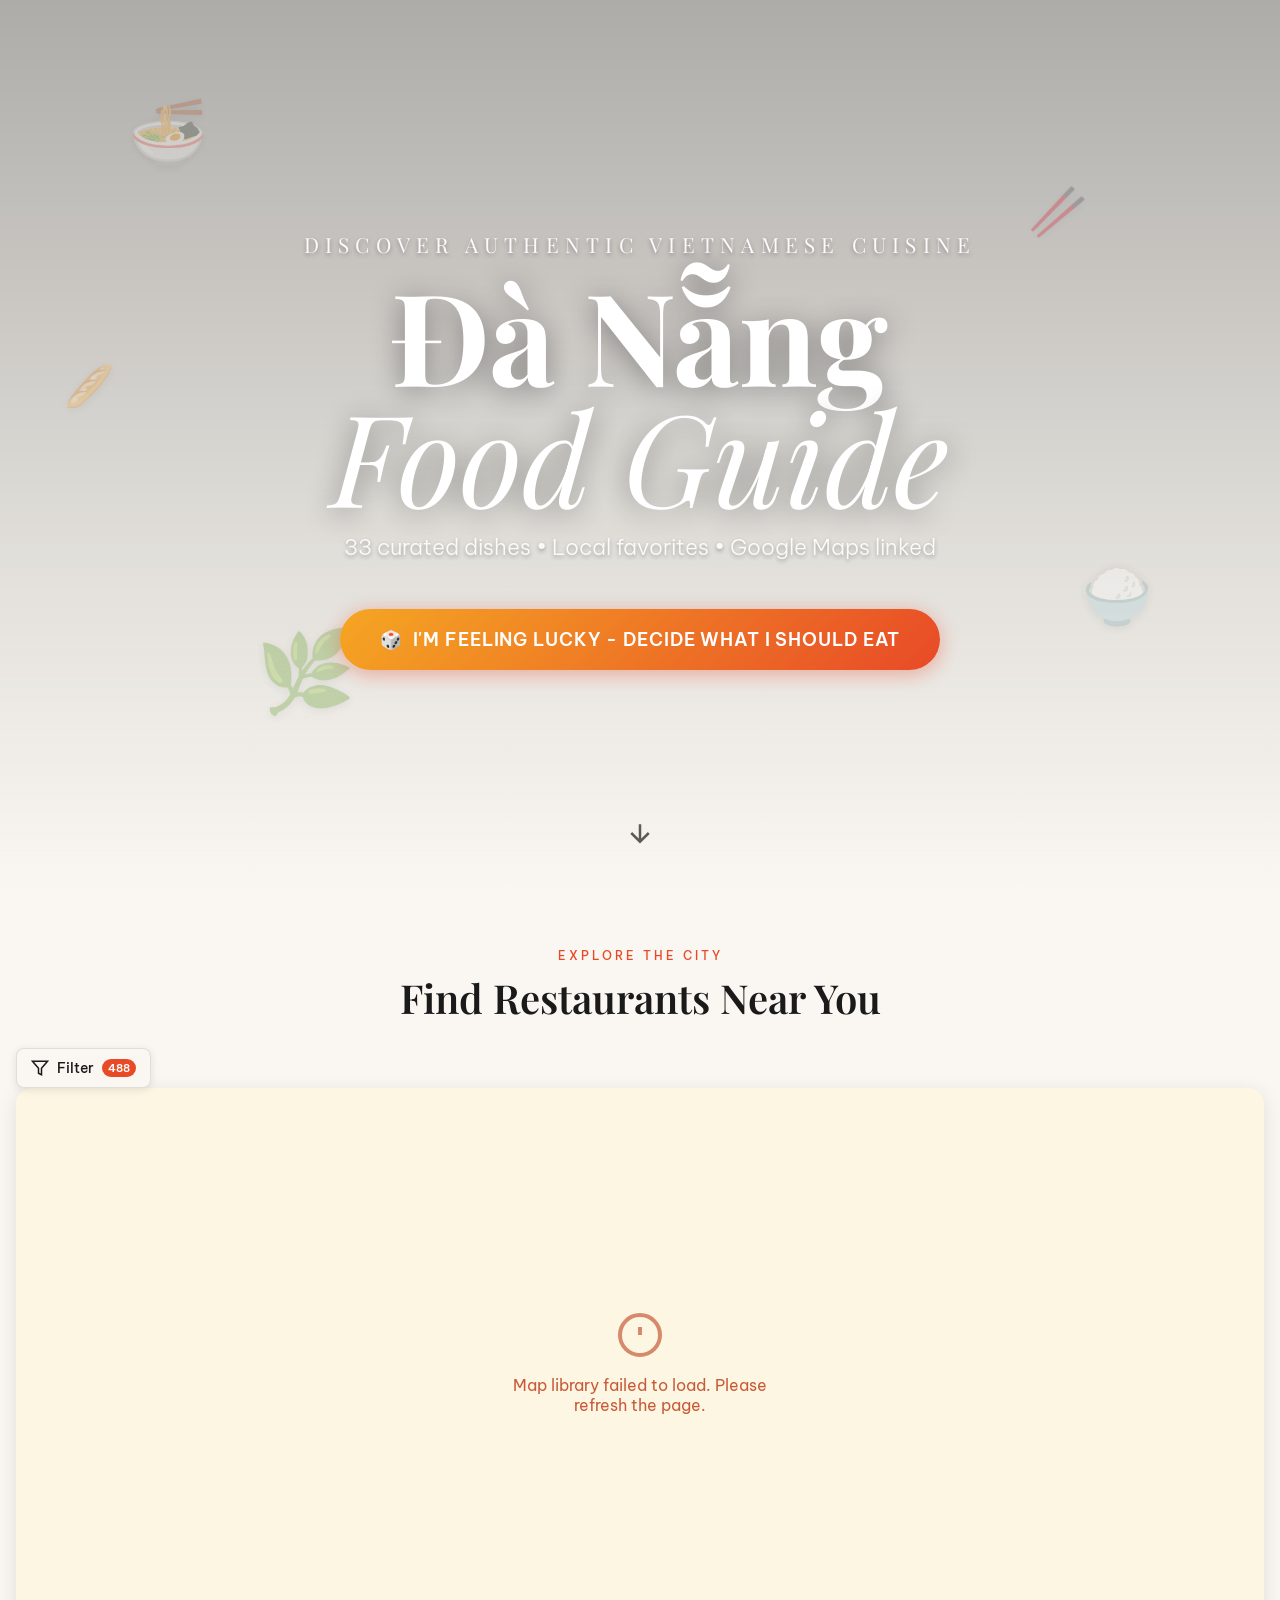
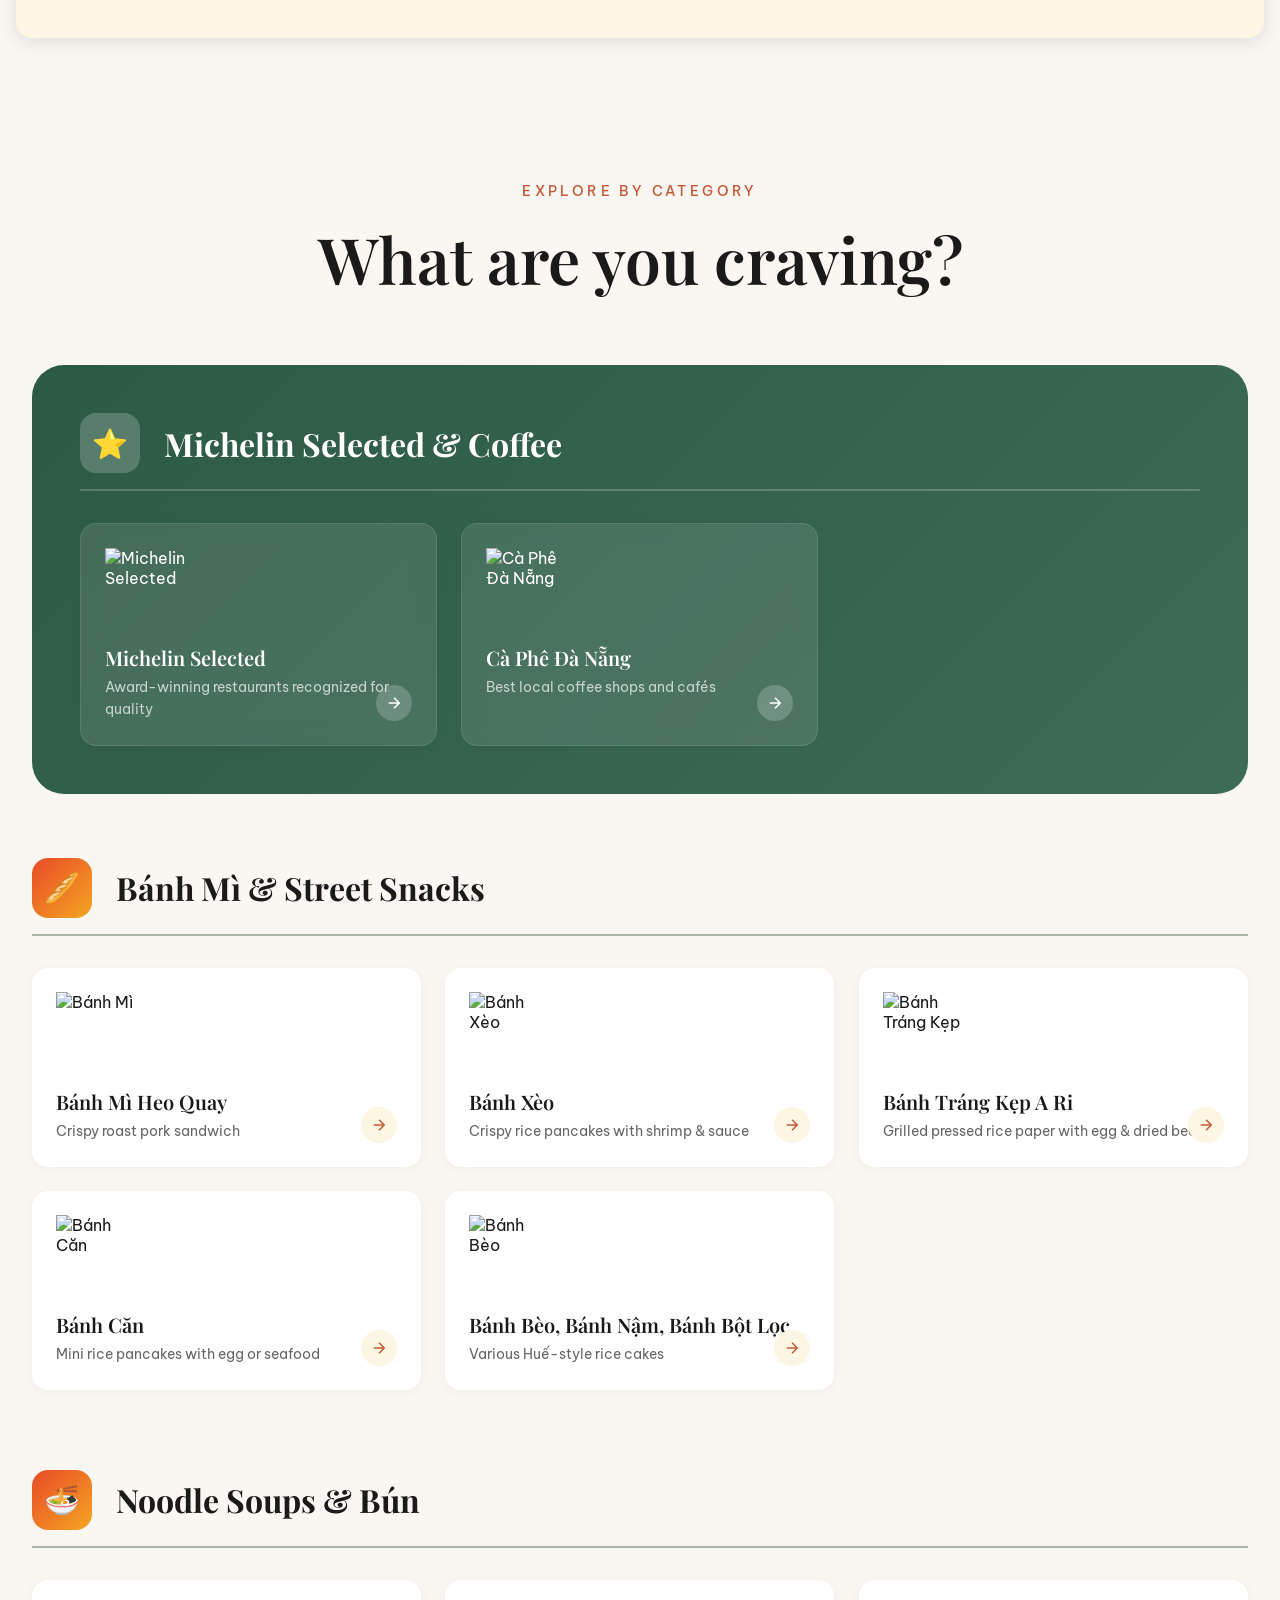
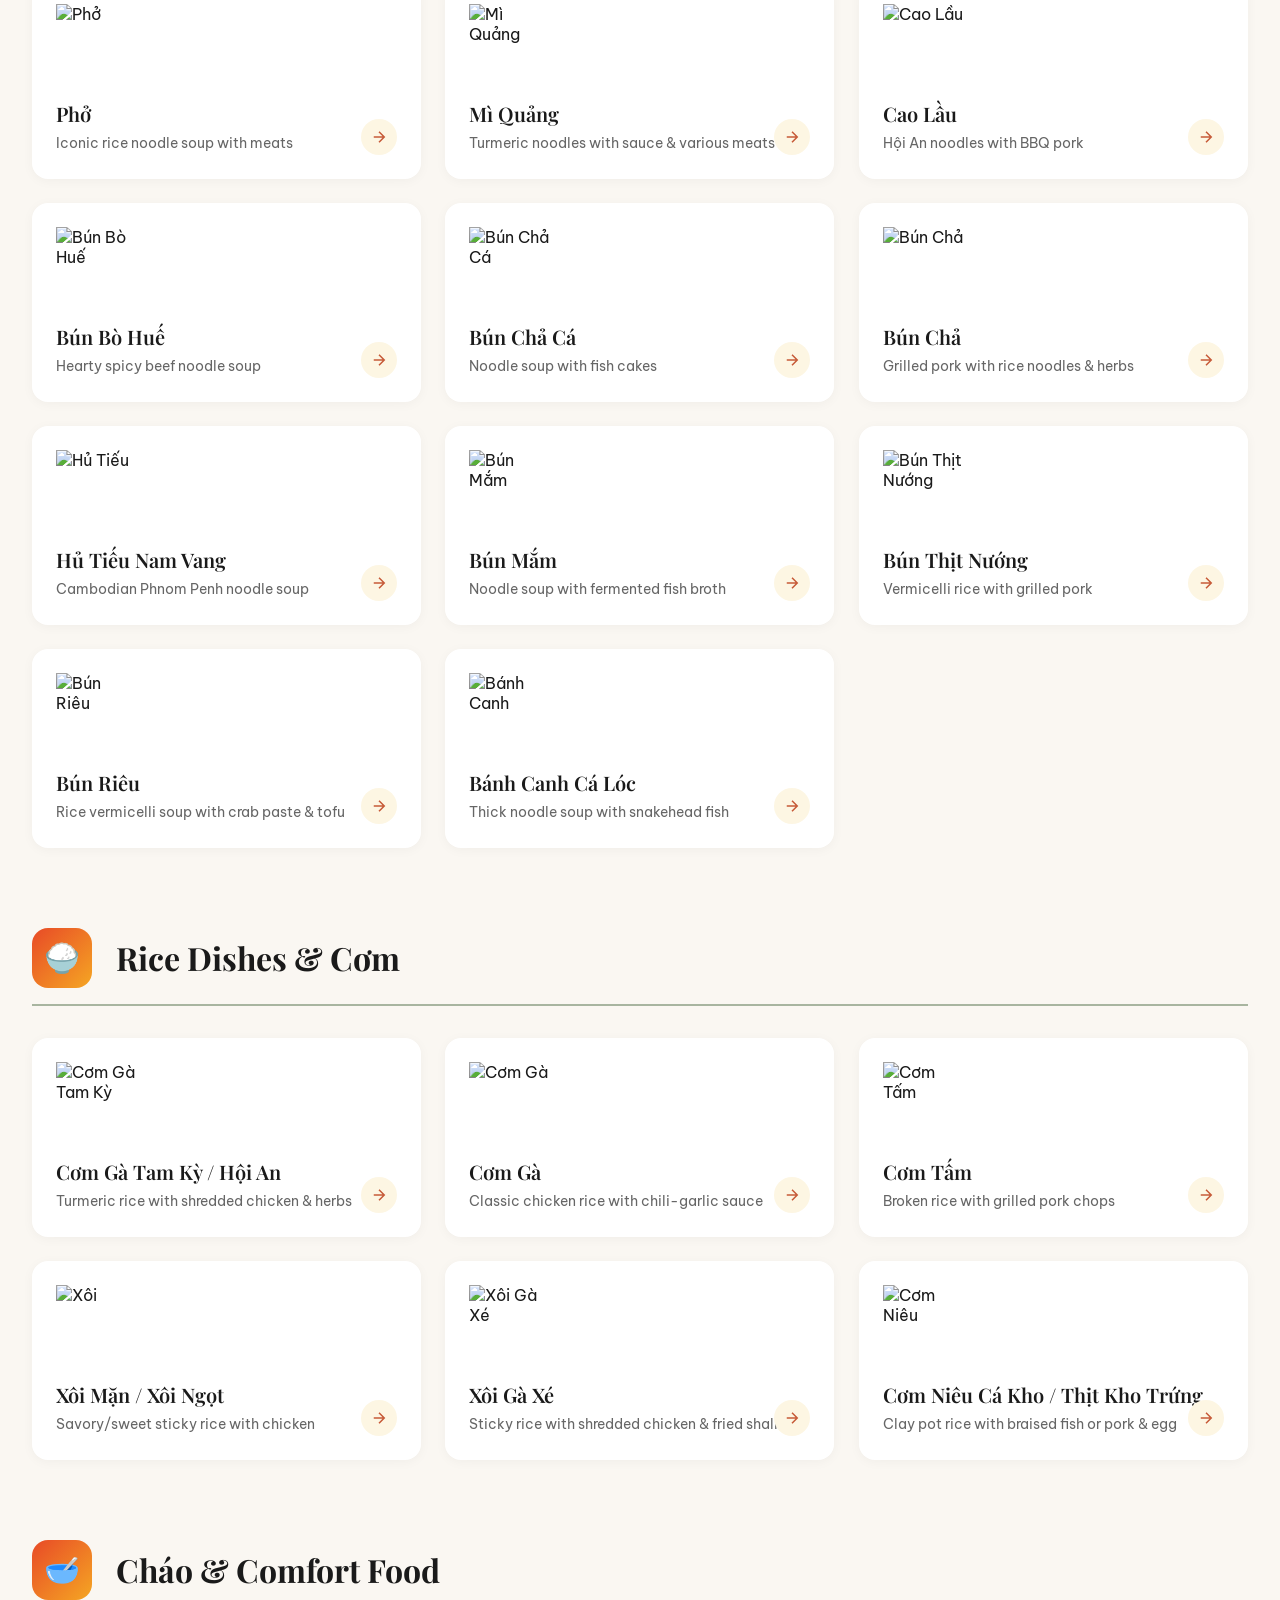
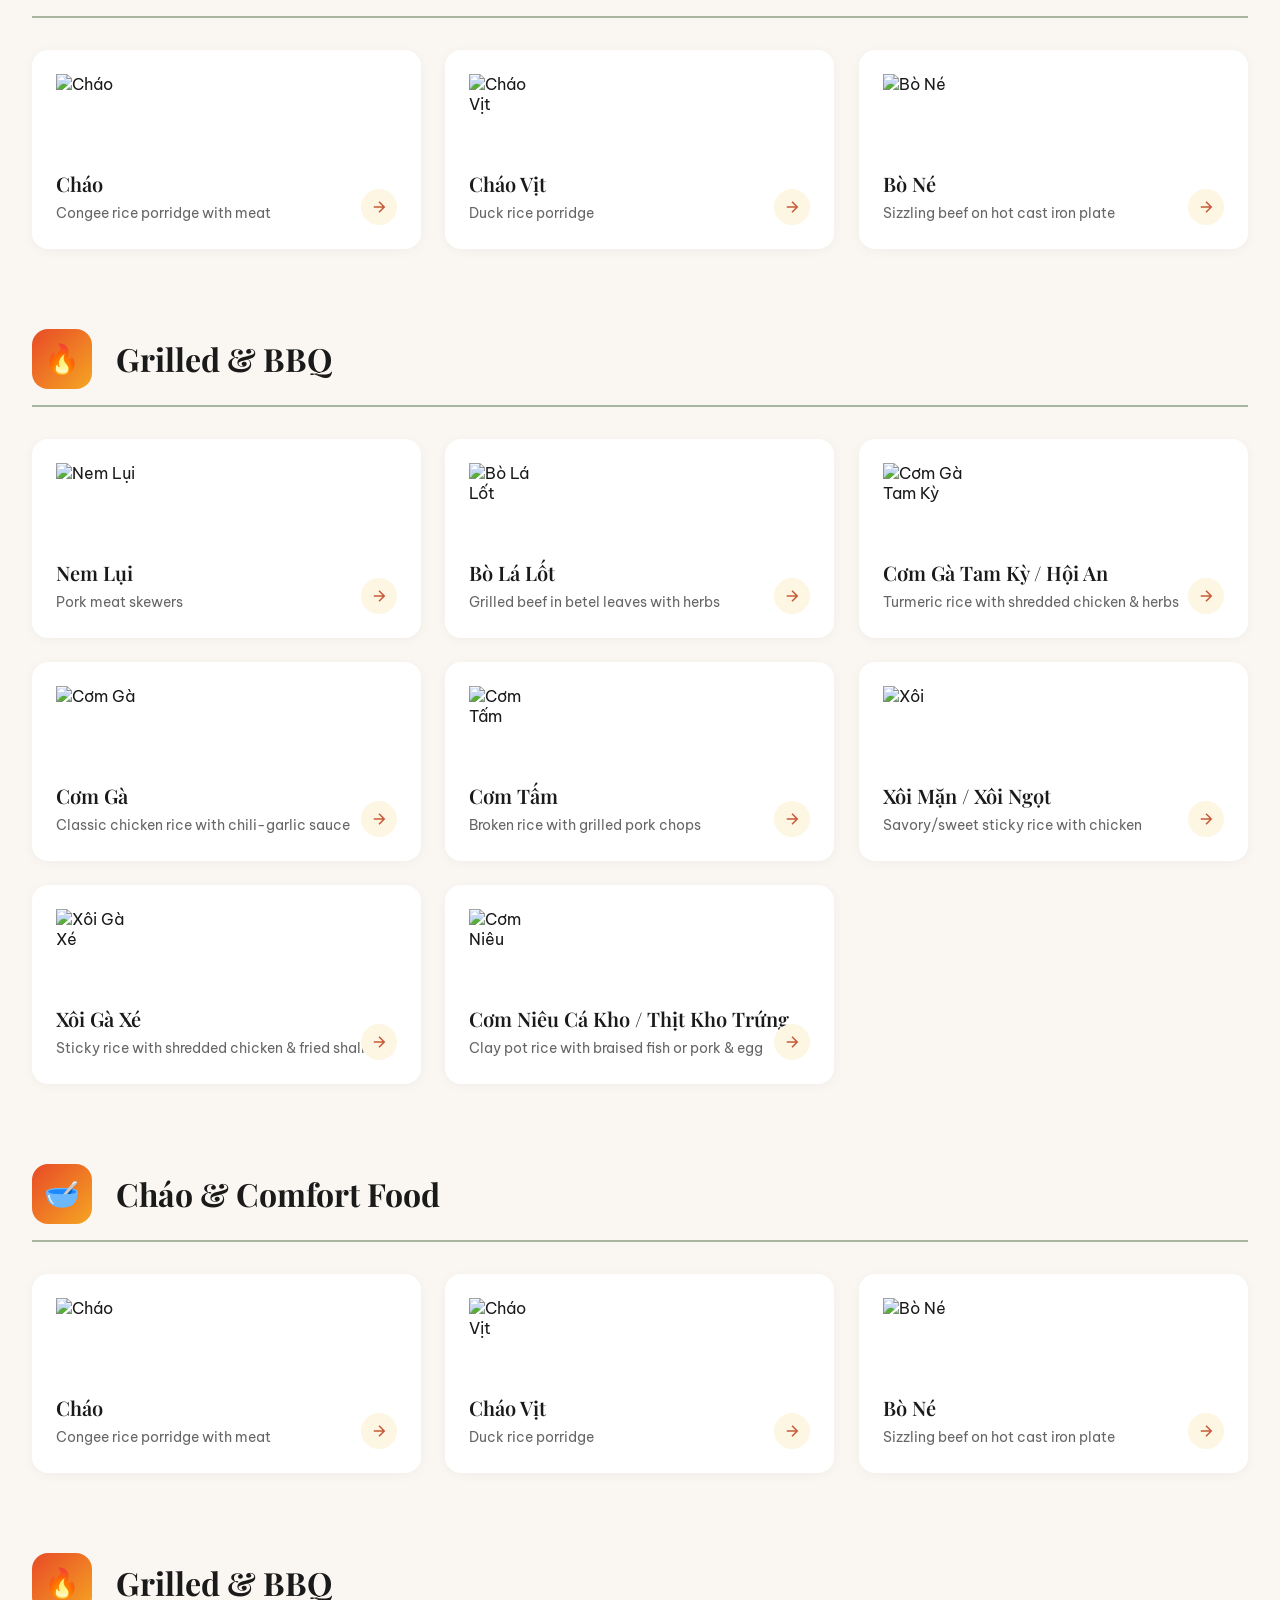
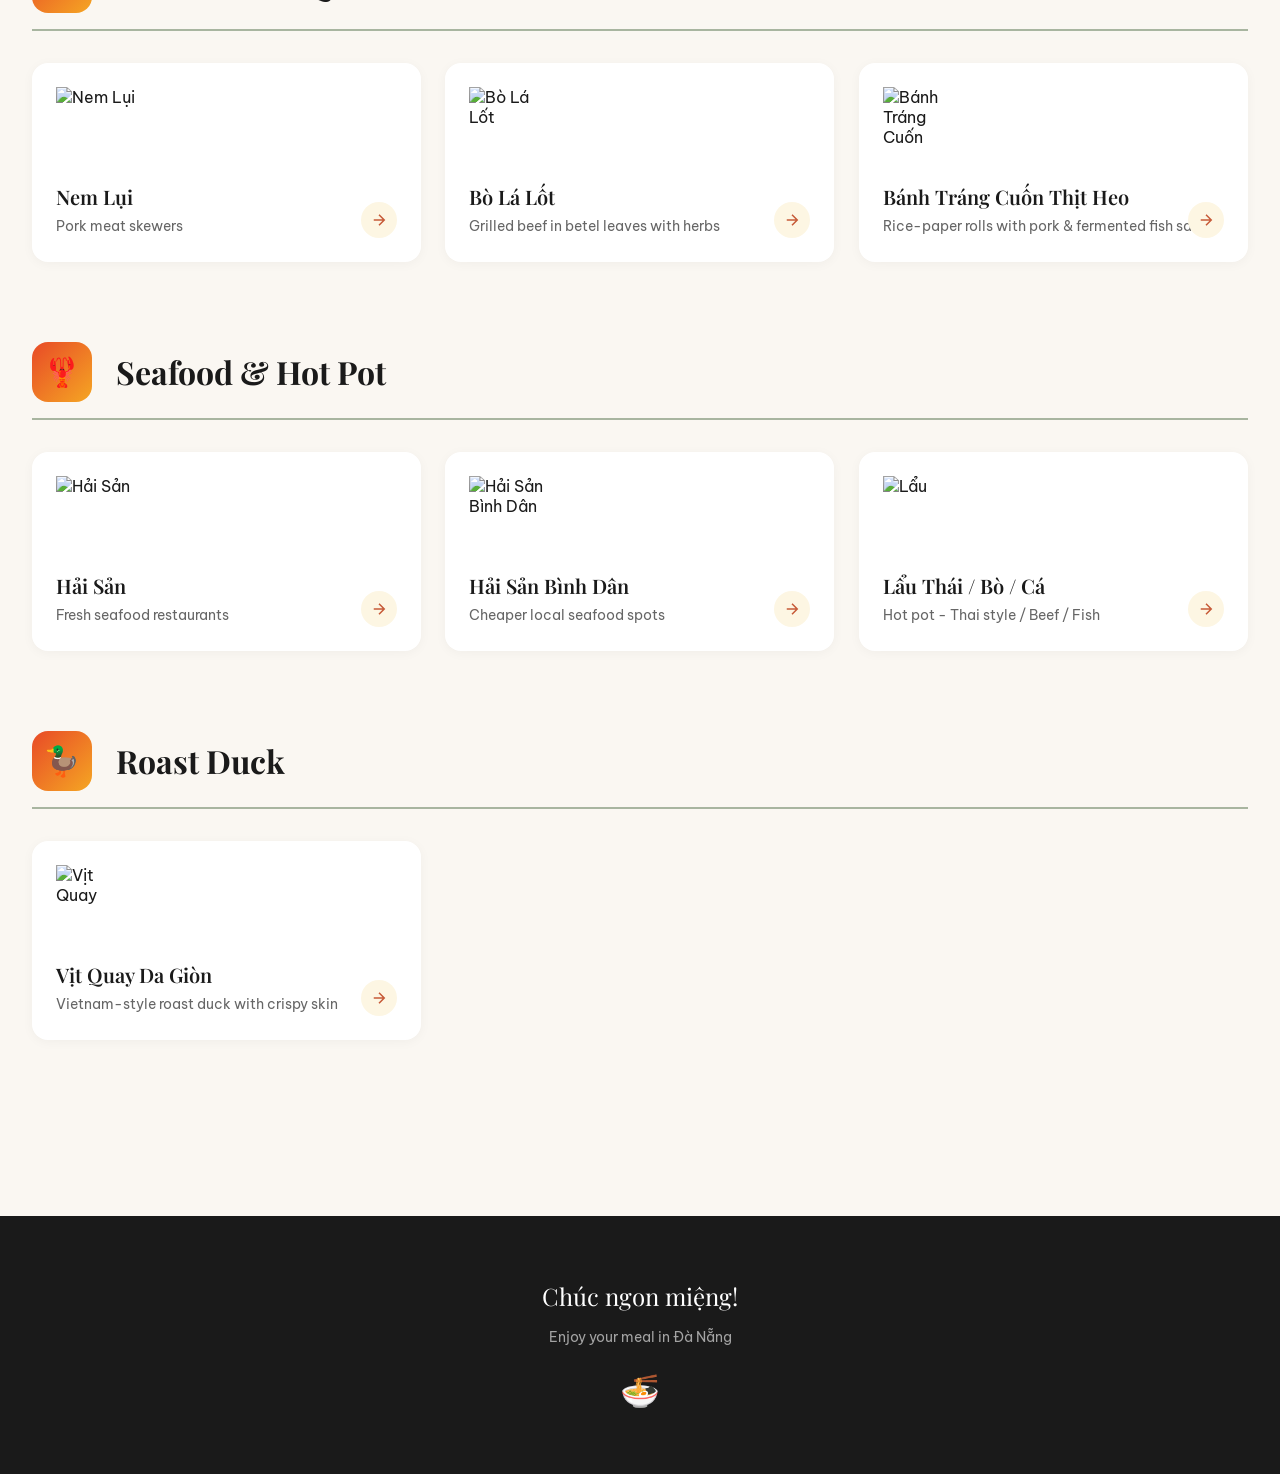
==== index.html @ 0e06d76a "Add files via upload" ====
﻿<!DOCTYPE html>
<html lang="en">
<head>
 <meta charset="UTF-8">
 <meta name="viewport" content="width=device-width, initial-scale=1.0">
 <title>Đà Nẵng Food Guide</title>
 <link href="https://fonts.googleapis.com/css2?family=Playfair+Display:wght@400;600;700&family=Be+Vietnam+Pro:wght@300;400;500;600&display=swap" rel="stylesheet">
 <!-- Mapbox GL JS -->
 <link href="https://api.mapbox.com/mapbox-gl-js/v3.0.1/mapbox-gl.css" rel="stylesheet">
 <!-- Map custom styles -->
 <link href="css/map-styles.css" rel="stylesheet">
 <style>
 :root {
 --vermillion: #E84A27;
 --golden: #F5A623;
 --jade: #2D5A45;
 --cream: #FDF6E3;
 --charcoal: #1A1A1A;
 --terracotta: #C75B39;
 --sage: #A8B5A0;
 --paper: #FAF7F2;
 }

 * {
 margin: 0;
 padding: 0;
 box-sizing: border-box;
 }

 body {
 font-family: 'Be Vietnam Pro', sans-serif;
 background: var(--paper);
 color: var(--charcoal);
 overflow-x: hidden;
 }

 /* ============================================
 HERO SECTION
 ============================================ */
 .hero {
 min-height: 100vh;
 background-image: url('background.jpg');
 background-position: top center;
 background-size: cover; 
 background-repeat: no-repeat;
 position: relative;
 display: flex;
 align-items: center;
 justify-content: center;
 overflow: hidden;
 }

 .hero::after {
 content: '';
 position: absolute;
 top: 0;
 left: 0;
 right: 0;
 bottom: 0;
 background: linear-gradient(
 to bottom,
 rgba(0,0,0,0.3) 0%,
 rgba(0,0,0,0.1) 60%,
 var(--paper) 100%
 );
 z-index: 1;
 }

 .hero-content {
 text-align: center;
 z-index: 3;
 padding: 2rem;
 max-width: 800px;
 }

 .hero-subtitle {
 font-family: 'Playfair Display', serif;
 font-size: clamp(1rem, 2vw, 1.3rem);
 color: rgba(255,255,255,0.95);
 letter-spacing: 0.3em;
 text-transform: uppercase;
 margin-bottom: 1rem;
 text-shadow: 0 2px 4px rgba(0,0,0,0.3);
 animation: fadeInUp 1s ease-out 0.2s both;
 }

 .hero-title {
 font-family: 'Playfair Display', serif;
 font-size: clamp(3.5rem, 12vw, 8rem);
 color: white;
 font-weight: 700;
 line-height: 0.95;
 text-shadow: 0 4px 30px rgba(0,0,0,0.4);
 animation: fadeInUp 1s ease-out 0.4s both;
 }

 .hero-title span {
 display: block;
 font-style: italic;
 font-weight: 400;
 }

 .hero-tagline {
 font-size: clamp(1rem, 2.5vw, 1.4rem);
 color: rgba(255,255,255,0.9);
 margin-top: 1rem;
 margin-bottom: 3rem;
 font-weight: 300;
 text-shadow: 0 2px 4px rgba(0,0,0,0.3);
 animation: fadeInUp 1s ease-out 0.6s both;
 }

 /* NEW HERO BUTTON */
 .hero-btn {
 background: linear-gradient(135deg, var(--golden) 0%, var(--vermillion) 100%);
 color: white;
 border: none;
 padding: 1.2rem 2.5rem;
 font-size: 1.1rem;
 font-weight: 600;
 border-radius: 50px;
 cursor: pointer;
 transition: all 0.3s ease;
 box-shadow: 0 4px 20px rgba(232,74,39,0.4);
 font-family: 'Be Vietnam Pro', sans-serif;
 text-transform: uppercase;
 letter-spacing: 0.05em;
 animation: fadeInUp 1s ease-out 0.8s both, pulseBtn 2s infinite 2s;
 display: inline-flex;
 align-items: center;
 gap: 10px;
 }

 .hero-btn:hover {
 transform: translateY(-3px);
 box-shadow: 0 8px 30px rgba(232,74,39,0.6);
 }

 @keyframes pulseBtn {
 0% { transform: scale(1); box-shadow: 0 4px 20px rgba(232,74,39,0.4); }
 50% { transform: scale(1.05); box-shadow: 0 4px 30px rgba(232,74,39,0.6); }
 100% { transform: scale(1); box-shadow: 0 4px 20px rgba(232,74,39,0.4); }
 }

 .scroll-indicator {
 position: absolute;
 bottom: 3rem;
 left: 50%;
 transform: translateX(-50%);
 animation: bounce 2s infinite;
 z-index: 3;
 }

 .scroll-indicator svg {
 width: 30px;
 height: 30px;
 stroke: var(--charcoal);
 opacity: 0.7;
 stroke-width: 2;
 fill: none;
 }

 @keyframes bounce {
 0%, 100% { transform: translateX(-50%) translateY(0); }
 50% { transform: translateX(-50%) translateY(10px); }
 }

 @keyframes fadeInUp {
 from {
 opacity: 0;
 transform: translateY(40px);
 }
 to {
 opacity: 1;
 transform: translateY(0);
 }
 }

 /* Decorative Elements */
 .floating-element {
 position: absolute;
 opacity: 0.3;
 animation: float 6s ease-in-out infinite;
 z-index: 2;
 text-shadow: 0 2px 10px rgba(0,0,0,0.2);
 }

 .floating-element:nth-child(1) { top: 10%; left: 10%; animation-delay: 0s; font-size: 4rem; }
 .floating-element:nth-child(2) { top: 20%; right: 15%; animation-delay: 1s; font-size: 3rem; }
 .floating-element:nth-child(3) { bottom: 20%; left: 20%; animation-delay: 2s; font-size: 5rem; }
 .floating-element:nth-child(4) { bottom: 30%; right: 10%; animation-delay: 0.5s; font-size: 3.5rem; }
 .floating-element:nth-child(5) { top: 40%; left: 5%; animation-delay: 1.5s; font-size: 2.5rem; }

 @keyframes float {
 0%, 100% { transform: translateY(0) rotate(0deg); }
 50% { transform: translateY(-20px) rotate(5deg); }
 }

 /* ============================================
 ROULETTE MODAL (Updated)
 ============================================ */
 .modal-overlay {
 position: fixed;
 top: 0;
 left: 0;
 width: 100%;
 height: 100%;
 background: rgba(0, 0, 0, 0.85);
 z-index: 9999;
 display: flex;
 align-items: center;
 justify-content: center;
 opacity: 0;
 visibility: hidden;
 transition: all 0.3s ease;
 backdrop-filter: blur(5px);
 }

 .modal-overlay.active {
 opacity: 1;
 visibility: visible;
 }

 .modal-content {
 background: linear-gradient(180deg, var(--charcoal) 0%, #2a2a2a 100%);
 width: 95%;
 max-width: 600px;
 max-height: 95vh;
 border-radius: 24px;
 position: relative;
 overflow-y: auto;
 border: 1px solid rgba(255,255,255,0.1);
 box-shadow: 0 20px 60px rgba(0,0,0,0.5);
 /* Hide scrollbar */
 scrollbar-width: none;
 -ms-overflow-style: none;
 }
 
 .modal-content::-webkit-scrollbar { 
 display: none; 
 }

 .close-modal {
 position: absolute;
 top: 1rem;
 right: 1.5rem;
 font-size: 2rem;
 color: rgba(255,255,255,0.5);
 cursor: pointer;
 z-index: 20;
 background: none;
 border: none;
 transition: color 0.2s;
 }

 .close-modal:hover {
 color: white;
 }

 /* Roulette Section Internal Styles */
 .roulette-section {
 padding: 3rem 1.5rem;
 position: relative;
 overflow: hidden;
 }

 .roulette-section::before {
 content: '';
 position: absolute;
 top: 0;
 left: 0;
 right: 0;
 bottom: 0;
 background: radial-gradient(circle at 50% 50%, rgba(232,74,39,0.1) 0%, transparent 70%);
 pointer-events: none;
 }

 .roulette-header {
 text-align: center;
 margin-bottom: 2rem;
 }

 .roulette-label {
 font-size: 0.75rem;
 letter-spacing: 0.25em;
 text-transform: uppercase;
 color: var(--golden);
 font-weight: 500;
 margin-bottom: 0.5rem;
 }

 .roulette-title {
 font-family: 'Playfair Display', serif;
 font-size: 2rem;
 color: white;
 font-weight: 600;
 }

 .roulette-container {
 display: flex;
 flex-direction: column;
 align-items: center;
 gap: 1.5rem;
 }

 .wheel-wrapper {
 position: relative;
 width: min(400px, 80vw);
 height: min(400px, 80vw);
 }

 .wheel-pointer {
 position: absolute;
 top: -20px;
 left: 50%;
 transform: translateX(-50%);
 z-index: 10;
 filter: drop-shadow(0 4px 8px rgba(0,0,0,0.3));
 }

 .wheel-pointer svg {
 width: 50px;
 height: 60px;
 }

 .wheel-center {
 position: absolute;
 top: 50%;
 left: 50%;
 transform: translate(-50%, -50%);
 width: 60px;
 height: 60px;
 background: linear-gradient(135deg, var(--golden) 0%, var(--vermillion) 100%);
 border-radius: 50%;
 display: flex;
 align-items: center;
 justify-content: center;
 font-size: 1.5rem;
 box-shadow: 0 4px 20px rgba(0,0,0,0.3), inset 0 2px 10px rgba(255,255,255,0.3);
 z-index: 5;
 cursor: pointer;
 transition: transform 0.2s ease;
 }

 .wheel-center:hover {
 transform: translate(-50%, -50%) scale(1.1);
 }

 .wheel-center:active {
 transform: translate(-50%, -50%) scale(0.95);
 }

 #wheel-canvas {
 width: 100%;
 height: 100%;
 cursor: pointer;
 transition: filter 0.3s ease;
 }

 #wheel-canvas:hover {
 filter: brightness(1.05);
 }

 .spin-button {
 background: linear-gradient(135deg, var(--vermillion) 0%, var(--golden) 100%);
 color: white;
 border: none;
 padding: 1rem 3rem;
 font-size: 1.2rem;
 font-weight: 600;
 border-radius: 50px;
 cursor: pointer;
 transition: all 0.3s ease;
 box-shadow: 0 4px 20px rgba(232,74,39,0.4);
 font-family: 'Be Vietnam Pro', sans-serif;
 text-transform: uppercase;
 letter-spacing: 0.1em;
 }

 .spin-button:hover:not(:disabled) {
 transform: translateY(-3px);
 box-shadow: 0 8px 30px rgba(232,74,39,0.5);
 }

 .spin-button:disabled {
 opacity: 0.7;
 cursor: not-allowed;
 }

 .spin-button.spinning {
 -webkit-animation: buttonPulse 0.5s ease infinite;
 animation: buttonPulse 0.5s ease infinite;
 }

 @-webkit-keyframes buttonPulse {
 0%, 100% { box-shadow: 0 4px 20px rgba(232,74,39,0.4); }
 50% { box-shadow: 0 4px 40px rgba(232,74,39,0.8); }
 }

 @keyframes buttonPulse {
 0%, 100% { box-shadow: 0 4px 20px rgba(232,74,39,0.4); }
 50% { box-shadow: 0 4px 40px rgba(232,74,39,0.8); }
 }

 /* Result Display */
 .result-display {
 margin-top: 1rem;
 text-align: center;
 min-height: 100px;
 display: flex;
 flex-direction: column;
 align-items: center;
 justify-content: center;
 width: 100%;
 }

 .result-card {
 background: rgba(255,255,255,0.1);
 -webkit-backdrop-filter: blur(10px);
 backdrop-filter: blur(10px);
 border-radius: 20px;
 padding: 2rem;
 border: 1px solid rgba(255,255,255,0.1);
 opacity: 0;
 transform: translateY(20px) scale(0.9);
 -webkit-transition: all 0.5s cubic-bezier(0.23, 1, 0.32, 1);
 transition: all 0.5s cubic-bezier(0.23, 1, 0.32, 1);
 width: 100%;
 cursor: pointer;
 }

 .result-card.show {
 opacity: 1;
 transform: translateY(0) scale(1);
 }

 .result-card:hover {
 background: rgba(255,255,255,0.15);
 border-color: var(--golden);
 transform: translateY(-4px) scale(1.02);
 box-shadow: 0 12px 40px rgba(245, 166, 35, 0.2);
 }

 .result-hint {
 font-size: 0.85rem;
 color: var(--golden);
 margin: 0.75rem 0;
 opacity: 0.8;
 transition: opacity 0.3s ease;
 }

 .result-card:hover .result-hint {
 opacity: 1;
 }

 .result-emoji {
 font-size: 4rem;
 margin-bottom: 1rem;
 -webkit-animation: resultBounce 0.6s ease;
 animation: resultBounce 0.6s ease;
 display: block;
 }

 /* Custom illustration in the result card */
 .result-custom-img {
 width: 120px;
 height: 120px;
 object-fit: contain;
 margin-bottom: 1rem;
 /* Makes white background transparent on light backgrounds */
 mix-blend-mode: multiply; 
 background: #fff; /* Circle bg to ensure multiply works on dark overlay */
 border-radius: 50%;
 padding: 10px;
 -webkit-animation: resultBounce 0.6s ease;
 animation: resultBounce 0.6s ease;
 }

 @-webkit-keyframes resultBounce {
 0% { -webkit-transform: scale(0); transform: scale(0); }
 50% { -webkit-transform: scale(1.3); transform: scale(1.3); }
 100% { -webkit-transform: scale(1); transform: scale(1); }
 }

 @keyframes resultBounce {
 0% { -webkit-transform: scale(0); transform: scale(0); }
 50% { -webkit-transform: scale(1.3); transform: scale(1.3); }
 100% { -webkit-transform: scale(1); transform: scale(1); }
 }

 .result-text {
 color: rgba(255,255,255,0.7);
 font-size: 0.9rem;
 margin-bottom: 0.5rem;
 }

 .result-name {
 font-family: 'Playfair Display', serif;
 font-size: 1.8rem;
 color: white;
 margin-bottom: 0.5rem;
 }

 .result-desc {
 color: rgba(255,255,255,0.6);
 font-size: 0.95rem;
 margin-bottom: 1.5rem;
 }

 .result-link {
 display: inline-flex;
 align-items: center;
 gap: 0.5rem;
 background: var(--vermillion);
 color: white;
 text-decoration: none;
 padding: 0.8rem 1.5rem;
 border-radius: 30px;
 font-weight: 500;
 transition: all 0.3s ease;
 }

 .result-link:hover {
 background: var(--golden);
 transform: translateY(-2px);
 }

 .result-link svg {
 width: 18px;
 height: 18px;
 }

 /* Category Section */
 .categories {
 padding: 6rem 2rem;
 max-width: 1400px;
 margin: 0 auto;
 }

 .section-header {
 text-align: center;
 margin-bottom: 4rem;
 }

 .section-label {
 font-size: 0.85rem;
 letter-spacing: 0.25em;
 text-transform: uppercase;
 color: var(--terracotta);
 font-weight: 500;
 margin-bottom: 1rem;
 }

 .section-title {
 font-family: 'Playfair Display', serif;
 font-size: clamp(2.5rem, 5vw, 4rem);
 color: var(--charcoal);
 font-weight: 600;
 }

 /* Category Cards */
 .category-grid {
 display: grid;
 grid-template-columns: repeat(auto-fit, minmax(350px, 1fr));
 gap: 2rem;
 margin-bottom: 5rem;
 }

 /* Food Items Grid */
 .food-section {
 margin-bottom: 5rem;
 opacity: 0;
 transform: translateY(30px);
 transition: all 0.8s ease-out;
 }

 .food-section.visible {
 opacity: 1;
 transform: translateY(0);
 }

 .food-section-header {
 display: flex;
 align-items: center;
 gap: 1.5rem;
 margin-bottom: 2rem;
 padding-bottom: 1rem;
 border-bottom: 2px solid var(--sage);
 }

 .food-section-icon {
 width: 60px;
 height: 60px;
 background: linear-gradient(135deg, var(--vermillion), var(--golden));
 border-radius: 16px;
 display: flex;
 align-items: center;
 justify-content: center;
 font-size: 1.8rem;
 }

 .food-section-title {
 font-family: 'Playfair Display', serif;
 font-size: 2rem;
 color: var(--charcoal);
 }

 .food-grid {
 display: grid;
 grid-template-columns: repeat(auto-fill, minmax(300px, 1fr));
 gap: 1.5rem;
 }

 .food-card {
 background: white;
 border-radius: 16px;
 padding: 1.5rem;
 box-shadow: 0 2px 12px rgba(0,0,0,0.04);
 transition: all 0.4s cubic-bezier(0.23, 1, 0.32, 1);
 position: relative;
 overflow: hidden;
 text-decoration: none;
 color: inherit;
 display: block;
 }

 .food-card::before {
 content: '';
 position: absolute;
 top: 0;
 left: -100%;
 width: 100%;
 height: 100%;
 background: linear-gradient(90deg, transparent, rgba(255,255,255,0.4), transparent);
 transition: left 0.6s ease;
 }

 .food-card:hover::before {
 left: 100%;
 }

 .food-card:hover {
 transform: translateY(-6px) scale(1.02);
 box-shadow: 0 12px 40px rgba(232,74,39,0.15);
 }

 .food-emoji {
 font-size: 2.5rem;
 margin-bottom: 1rem;
 display: block;
 }

 /* Custom food image in grid */
 .custom-food-img {
 width: 80px;
 height: 80px;
 object-fit: contain;
 display: block;
 margin-bottom: 1rem;
 /* Blends white background into white card */
 mix-blend-mode: multiply; 
 }

 .food-name-viet {
 font-family: 'Playfair Display', serif;
 font-size: 1.25rem;
 font-weight: 600;
 color: var(--charcoal);
 margin-bottom: 0.4rem;
 }

 .food-name-eng {
 font-size: 0.9rem;
 color: #666;
 line-height: 1.5;
 }

 .food-card-arrow {
 position: absolute;
 bottom: 1.5rem;
 right: 1.5rem;
 width: 36px;
 height: 36px;
 background: var(--cream);
 border-radius: 50%;
 display: flex;
 align-items: center;
 justify-content: center;
 transition: all 0.3s ease;
 }

 .food-card:hover .food-card-arrow {
 background: var(--vermillion);
 transform: translateX(4px);
 }

 .food-card:hover .food-card-arrow svg {
 stroke: white;
 }

 .food-card-arrow svg {
 width: 18px;
 height: 18px;
 stroke: var(--terracotta);
 stroke-width: 2;
 fill: none;
 }

 /* Footer */
 .footer {
 background: var(--charcoal);
 color: white;
 padding: 4rem 2rem;
 text-align: center;
 }

 .footer-text {
 font-family: 'Playfair Display', serif;
 font-size: 1.5rem;
 margin-bottom: 1rem;
 }

 .footer-subtext {
 color: rgba(255,255,255,0.6);
 font-size: 0.9rem;
 }

 .footer-emoji {
 font-size: 2rem;
 margin-top: 1.5rem;
 animation: pulse 2s ease-in-out infinite;
 }

 @keyframes pulse {
 0%, 100% { transform: scale(1); }
 50% { transform: scale(1.1); }
 }

 /* Responsive */
 @media (max-width: 768px) {
 .category-grid {
 grid-template-columns: 1fr;
 }
 
 .food-grid {
 grid-template-columns: 1fr;
 }
 
 .categories {
 padding: 4rem 1.5rem;
 }

 .wheel-wrapper {
 width: 320px;
 height: 320px;
 }

 .wheel-center {
 width: 60px;
 height: 60px;
 font-size: 1.5rem;
 }

 .result-card {
 padding: 1.5rem 2rem;
 }

 .result-name {
 font-size: 1.5rem;
 }
 }

 /* Stagger animations */
 .food-card:nth-child(1) { animation-delay: 0.05s; }
 .food-card:nth-child(2) { animation-delay: 0.1s; }
 .food-card:nth-child(3) { animation-delay: 0.15s; }
 .food-card:nth-child(4) { animation-delay: 0.2s; }
 .food-card:nth-child(5) { animation-delay: 0.25s; }
 .food-card:nth-child(6) { animation-delay: 0.3s; }

 .food-section.visible .food-card {
 animation: cardReveal 0.6s ease-out both;
 }

 @keyframes cardReveal {
 from {
 opacity: 0;
 transform: translateY(20px) scale(0.95);
 }
 to {
 opacity: 1;
 transform: translateY(0) scale(1);
 }
 }

 /* Special highlight cards */
 .highlight-section {
 background: linear-gradient(135deg, var(--jade) 0%, #3D6B55 100%);
 border-radius: 32px;
 padding: 3rem;
 margin-bottom: 4rem;
 color: white;
 }

 .highlight-section .food-section-header {
 border-bottom-color: rgba(255,255,255,0.2);
 }

 .highlight-section .food-section-icon {
 background: rgba(255,255,255,0.2);
 }

 .highlight-section .food-section-title {
 color: white;
 }

 .highlight-section .food-card {
 background: rgba(255,255,255,0.1);
 -webkit-backdrop-filter: blur(10px);
 backdrop-filter: blur(10px);
 border: 1px solid rgba(255,255,255,0.1);
 }

 .highlight-section .food-name-viet {
 color: white;
 }

 .highlight-section .food-name-eng {
 color: rgba(255,255,255,0.7);
 }

 .highlight-section .food-card-arrow {
 background: rgba(255,255,255,0.2);
 }

 .highlight-section .food-card-arrow svg {
 stroke: white;
 }

 .highlight-section .food-card:hover {
 box-shadow: 0 12px 40px rgba(0,0,0,0.3);
 background: rgba(255,255,255,0.15);
 }

 /* Confetti animation */
 .confetti {
 position: fixed;
 width: 10px;
 height: 10px;
 pointer-events: none;
 z-index: 1000;
 -webkit-animation: confettiFall 3s ease-out forwards;
 animation: confettiFall 3s ease-out forwards;
 }

 @-webkit-keyframes confettiFall {
 0% {
 -webkit-transform: translateY(0) rotate(0deg);
 transform: translateY(0) rotate(0deg);
 opacity: 1;
 }
 100% {
 -webkit-transform: translateY(100vh) rotate(720deg);
 transform: translateY(100vh) rotate(720deg);
 opacity: 0;
 }
 }

 @keyframes confettiFall {
 0% {
 -webkit-transform: translateY(0) rotate(0deg);
 transform: translateY(0) rotate(0deg);
 opacity: 1;
 }
 100% {
 -webkit-transform: translateY(100vh) rotate(720deg);
 transform: translateY(100vh) rotate(720deg);
 opacity: 0;
 }
 }

 /* ============================================
 FOOD DETAIL MODAL
 ============================================ */
 .food-detail-overlay {
 position: fixed;
 top: 0;
 left: 0;
 width: 100%;
 height: 100%;
 background: rgba(0, 0, 0, 0.9);
 z-index: 10000;
 display: flex;
 align-items: center;
 justify-content: center;
 opacity: 0;
 visibility: hidden;
 transition: all 0.4s ease;
 backdrop-filter: blur(10px);
 padding: 1rem;
 }

 .food-detail-overlay.active {
 opacity: 1;
 visibility: visible;
 }

 .food-detail-card {
 background: linear-gradient(180deg, #1a1a1a 0%, #2d2d2d 100%);
 width: 100%;
 max-width: 500px;
 max-height: 90vh;
 border-radius: 24px;
 position: relative;
 overflow-y: auto;
 border: 1px solid rgba(255,255,255,0.1);
 box-shadow: 0 25px 80px rgba(0,0,0,0.6);
 scrollbar-width: none;
 -ms-overflow-style: none;
 }

 .food-detail-card::-webkit-scrollbar {
 display: none;
 }

 .food-detail-close {
 position: sticky;
 top: 1rem;
 width: 40px;
 height: 40px;
 background: rgba(0,0,0,0.7);
 border: none;
 border-radius: 50%;
 color: white;
 font-size: 1.5rem;
 cursor: pointer;
 z-index: 100;
 display: flex;
 align-items: center;
 justify-content: center;
 transition: all 0.3s ease;
 margin-left: auto;
 margin-right: 1rem;
 margin-top: 1rem;
 margin-bottom: -50px;
 backdrop-filter: blur(10px);
 box-shadow: 0 4px 15px rgba(0,0,0,0.3);
 }

 .food-detail-close:hover {
 background: rgba(255,255,255,0.2);
 transform: rotate(90deg);
 }

 .food-detail-photo {
 width: 100%;
 height: 250px;
 object-fit: cover;
 border-radius: 24px 24px 0 0;
 }

 .food-detail-content {
 padding: 1.5rem;
 }

 .food-detail-header {
 display: flex;
 justify-content: space-between;
 align-items: flex-start;
 margin-bottom: 1rem;
 }

 .food-detail-title {
 font-family: 'Playfair Display', serif;
 font-size: 2rem;
 color: white;
 margin-bottom: 0.25rem;
 }

 .food-detail-subtitle {
 color: rgba(255,255,255,0.6);
 font-size: 1rem;
 }

 .food-detail-navigate {
 display: inline-flex;
 align-items: center;
 gap: 0.5rem;
 background: linear-gradient(135deg, var(--vermillion) 0%, var(--golden) 100%);
 color: white;
 text-decoration: none;
 padding: 0.75rem 1.25rem;
 border-radius: 30px;
 font-weight: 600;
 font-size: 0.9rem;
 transition: all 0.3s ease;
 white-space: nowrap;
 flex-shrink: 0;
 }

 .food-detail-navigate:hover {
 transform: translateY(-2px);
 box-shadow: 0 8px 25px rgba(232,74,39,0.5);
 }

 .food-detail-navigate svg {
 width: 18px;
 height: 18px;
 }

 .food-detail-overview {
 color: rgba(255,255,255,0.85);
 font-size: 1rem;
 line-height: 1.7;
 margin-bottom: 1.5rem;
 padding-bottom: 1.5rem;
 border-bottom: 1px solid rgba(255,255,255,0.1);
 }

 .food-detail-sketch-section {
 text-align: center;
 margin-bottom: 1.5rem;
 }

 .food-detail-sketch-label {
 font-size: 0.75rem;
 letter-spacing: 0.2em;
 text-transform: uppercase;
 color: var(--golden);
 margin-bottom: 1rem;
 }

 .food-detail-sketch {
 width: 100%;
 max-width: 400px;
 border-radius: 12px;
 background: white;
 padding: 0.5rem;
 cursor: pointer;
 transition: transform 0.3s ease, box-shadow 0.3s ease;
 }

 .food-detail-sketch:hover {
 transform: scale(1.02);
 box-shadow: 0 8px 32px rgba(0,0,0,0.3);
 }

 /* Sketch Lightbox - higher z-index than food-detail-overlay (10000) */
 .sketch-lightbox {
 position: fixed;
 top: 0;
 left: 0;
 width: 100%;
 height: 100%;
 background: rgba(0, 0, 0, 0.95);
 z-index: 10002;
 display: flex;
 align-items: center;
 justify-content: center;
 opacity: 0;
 visibility: hidden;
 transition: opacity 0.4s ease, visibility 0.4s ease;
 }

 .sketch-lightbox.active {
 opacity: 1;
 visibility: visible;
 }

 .sketch-lightbox-content {
 position: relative;
 max-width: 90vw;
 max-height: 90vh;
 transform: scale(0.8);
 transition: transform 0.4s cubic-bezier(0.34, 1.56, 0.64, 1);
 }

 .sketch-lightbox.active .sketch-lightbox-content {
 transform: scale(1);
 }

 .sketch-lightbox-image {
 max-width: 90vw;
 max-height: 85vh;
 border-radius: 16px;
 background: white;
 padding: 1rem;
 box-shadow: 0 25px 80px rgba(0, 0, 0, 0.5);
 }

 .sketch-lightbox-close {
 position: absolute;
 top: -20px;
 right: -20px;
 width: 48px;
 height: 48px;
 border-radius: 50%;
 background: var(--vermillion);
 border: 3px solid white;
 color: white;
 font-size: 1.5rem;
 cursor: pointer;
 display: flex;
 align-items: center;
 justify-content: center;
 transition: transform 0.3s ease, background 0.3s ease;
 z-index: 10003;
 }

 .sketch-lightbox-close:hover {
 transform: scale(1.1) rotate(90deg);
 background: #ff4444;
 }

 .sketch-lightbox-label {
 text-align: center;
 color: var(--golden);
 font-size: 0.85rem;
 letter-spacing: 0.15em;
 text-transform: uppercase;
 margin-top: 1rem;
 opacity: 0;
 transform: translateY(10px);
 transition: opacity 0.4s ease 0.2s, transform 0.4s ease 0.2s;
 }

 .sketch-lightbox.active .sketch-lightbox-label {
 opacity: 1;
 transform: translateY(0);
 }

 @media (max-width: 768px) {
 .sketch-lightbox-close {
 top: -15px;
 right: -15px;
 width: 40px;
 height: 40px;
 font-size: 1.25rem;
 }

 .sketch-lightbox-image {
 max-width: 95vw;
 max-height: 80vh;
 padding: 0.5rem;
 border-radius: 12px;
 }
 }

 .food-detail-details {
 background: rgba(255,255,255,0.05);
 border-radius: 16px;
 padding: 1.25rem;
 border: 1px solid rgba(255,255,255,0.1);
 }

 .food-detail-details-title {
 font-family: 'Playfair Display', serif;
 font-size: 1.2rem;
 color: white;
 margin-bottom: 0.75rem;
 }

 .food-detail-details-text {
 color: rgba(255,255,255,0.7);
 font-size: 0.95rem;
 line-height: 1.7;
 }

 .food-detail-details-text ul {
 list-style: none;
 padding: 0;
 margin: 0.5rem 0 0 0;
 }

 .food-detail-details-text li {
 padding: 0.4rem 0;
 padding-left: 1.5rem;
 position: relative;
 }

 .food-detail-details-text li::before {
 content: '•';
 color: var(--golden);
 font-weight: bold;
 position: absolute;
 left: 0;
 }

 /* ============================================
 RESTAURANT LIST STYLES
 ============================================ */

 .restaurant-list {
 margin-top: 2rem;
 padding-top: 1.5rem;
 border-top: 1px solid rgba(255,255,255,0.1);
 }

 .restaurant-list-header {
 display: flex;
 align-items: center;
 gap: 0.75rem;
 margin-bottom: 1rem;
 }

 .restaurant-list-title {
 font-family: 'Playfair Display', serif;
 font-size: 1.25rem;
 font-weight: 500;
 color: white;
 margin: 0;
 }

 .restaurant-list-count {
 font-family: 'Be Vietnam Pro', sans-serif;
 font-size: 0.8rem;
 color: rgba(255,255,255,0.5);
 background: rgba(255,255,255,0.1);
 padding: 0.2rem 0.6rem;
 border-radius: 20px;
 }

 /* ============================================
 RESTAURANT LIST ITEM
 ============================================ */

 .restaurant-list-item {
 display: flex;
 align-items: center;
 justify-content: space-between;
 gap: 1rem;
 min-height: 68px;
 padding: 14px 16px;
 margin-bottom: 8px;
 background: rgba(255,255,255,0.03);
 border: 1px solid rgba(255,255,255,0.06);
 border-radius: 12px;
 cursor: pointer;
 transition: all 0.25s cubic-bezier(0.23, 1, 0.32, 1);
 opacity: 0;
 transform: translateY(10px);
 animation: listItemFadeIn 0.4s ease forwards;
 }

 /* Stagger animation delays */
 .restaurant-list-item:nth-child(1) { animation-delay: 0.05s; }
 .restaurant-list-item:nth-child(2) { animation-delay: 0.10s; }
 .restaurant-list-item:nth-child(3) { animation-delay: 0.15s; }
 .restaurant-list-item:nth-child(4) { animation-delay: 0.20s; }
 .restaurant-list-item:nth-child(5) { animation-delay: 0.25s; }
 .restaurant-list-item:nth-child(6) { animation-delay: 0.30s; }
 .restaurant-list-item:nth-child(7) { animation-delay: 0.35s; }
 .restaurant-list-item:nth-child(8) { animation-delay: 0.40s; }
 .restaurant-list-item:nth-child(9) { animation-delay: 0.45s; }
 .restaurant-list-item:nth-child(10) { animation-delay: 0.50s; }
 .restaurant-list-item:nth-child(11) { animation-delay: 0.55s; }
 .restaurant-list-item:nth-child(12) { animation-delay: 0.60s; }

 /* List item fade in animation */
 @keyframes listItemFadeIn {
 from {
 opacity: 0;
 transform: translateY(10px);
 }
 to {
 opacity: 1;
 transform: translateY(0);
 }
 }

 /* ============================================
 RESTAURANT LIST ITEM - HOVER STATE
 ============================================ */

 .restaurant-list-item:hover {
 background: rgba(255,255,255,0.08);
 border-color: var(--vermillion);
 transform: translateY(-2px);
 box-shadow: 0 4px 12px rgba(232,74,39,0.2);
 }

 .restaurant-list-item:hover .restaurant-item-maps {
 color: var(--vermillion);
 background: rgba(232,74,39,0.15);
 }

 /* ============================================
 RESTAURANT LIST ITEM - ACTIVE/PRESSED STATE
 ============================================ */

 .restaurant-list-item:active {
 transform: translateY(0);
 background: rgba(232,74,39,0.1);
 transition-duration: 0.1s;
 }

 /* ============================================
 RESTAURANT LIST ITEM - FOCUS STATE
 ============================================ */

 .restaurant-list-item:focus-visible {
 outline: 2px solid var(--vermillion);
 outline-offset: 2px;
 }

 /* ============================================
 LIST ITEM INNER ELEMENTS
 ============================================ */

 .restaurant-item-main {
 flex: 1;
 min-width: 0;
 }

 .restaurant-item-name {
 font-family: 'Be Vietnam Pro', sans-serif;
 font-size: 1rem;
 font-weight: 500;
 color: white;
 margin: 0 0 4px 0;
 white-space: nowrap;
 overflow: hidden;
 text-overflow: ellipsis;
 }

 .restaurant-item-meta {
 display: flex;
 align-items: center;
 gap: 8px;
 flex-wrap: wrap;
 }

 .restaurant-item-district,
 .restaurant-item-hours {
 font-family: 'Be Vietnam Pro', sans-serif;
 font-size: 0.8rem;
 font-weight: 400;
 color: rgba(255,255,255,0.6);
 }

 .restaurant-item-separator {
 color: rgba(255,255,255,0.3);
 font-size: 0.6rem;
 }

 /* ============================================
 LIST ITEM RIGHT SECTION
 ============================================ */

 .restaurant-item-right {
 display: flex;
 align-items: center;
 gap: 12px;
 flex-shrink: 0;
 }

 .restaurant-item-rating {
 display: flex;
 align-items: center;
 gap: 4px;
 }

 .rating-star {
 width: 14px;
 height: 14px;
 }

 .rating-value {
 font-family: 'Be Vietnam Pro', sans-serif;
 font-size: 0.85rem;
 font-weight: 600;
 color: var(--golden);
 }

 .restaurant-item-maps {
 display: flex;
 align-items: center;
 justify-content: center;
 width: 36px;
 height: 36px;
 color: rgba(255,255,255,0.7);
 background: rgba(255,255,255,0.05);
 border-radius: 50%;
 transition: all 0.2s ease;
 text-decoration: none;
 }

 .restaurant-item-maps:hover {
 color: white;
 background: var(--vermillion);
 transform: scale(1.1);
 }

 .restaurant-item-maps svg {
 width: 18px;
 height: 18px;
 }

 /* ============================================
 MISSING DATA STATES
 ============================================ */

 .restaurant-item-hours.hours-unknown {
 font-style: italic;
 color: rgba(255,255,255,0.4);
 }

 .restaurant-item-rating.rating-hidden {
 display: none;
 }

 .restaurant-item-maps.maps-disabled {
 opacity: 0.3;
 pointer-events: none;
 cursor: default;
 }

 /* ============================================
 RESTAURANT LIST RESPONSIVE - MOBILE
 ============================================ */

 @media (max-width: 768px) {
 .restaurant-list-item {
 min-height: 72px;
 padding: 16px;
 flex-direction: column;
 align-items: flex-start;
 gap: 12px;
 }

 .restaurant-item-right {
 width: 100%;
 justify-content: space-between;
 }

 .restaurant-item-maps {
 width: 44px;
 height: 44px;
 }

 .restaurant-item-name {
 font-size: 1.1rem;
 }
 }

/* ==========================================
 RESTAURANT DETAIL CARDS - CORRECT DESIGN
 ========================================== */

/* Overlay/Backdrop */
.restaurant-detail-overlay {
 position: fixed;
 top: 0;
 left: 0;
 width: 100%;
 height: 100%;
 z-index: 10001;
 display: flex;
 justify-content: flex-end;
 opacity: 0;
 visibility: hidden;
 transition: opacity 0.3s ease, visibility 0.3s ease;
}

.restaurant-detail-overlay.active {
 opacity: 1;
 visibility: visible;
}

.restaurant-detail-backdrop {
 position: absolute;
 top: 0;
 left: 0;
 width: 100%;
 height: 100%;
 background: rgba(0, 0, 0, 0.5);
 backdrop-filter: blur(4px);
 opacity: 0;
 transition: opacity 0.3s ease;
}

.restaurant-detail-overlay.active .restaurant-detail-backdrop {
 opacity: 1;
}

/* Slide-in Panel */
.restaurant-detail-panel {
 position: relative;
 width: 100%;
 max-width: 520px;
 height: 100%;
 background: linear-gradient(180deg, #1a1a1a 0%, #2d2d2d 100%);
 box-shadow: -10px 0 40px rgba(0,0,0,0.5);
 overflow-y: auto;
 overflow-x: hidden;
 scrollbar-width: none;
 transform: translateX(100%);
 transition: transform 0.4s cubic-bezier(0.23, 1, 0.32, 1);
}

.restaurant-detail-panel::-webkit-scrollbar {
 display: none;
}

.restaurant-detail-overlay.active .restaurant-detail-panel {
 transform: translateX(0);
}

/* Theme: Cháo - Warm, steamy, comforting */
.theme-chao .restaurant-detail-hero {
 background:
 radial-gradient(circle at 10% 20%, rgba(245,166,35,0.15) 0%, transparent 25%),
 radial-gradient(circle at 85% 15%, rgba(232,74,39,0.12) 0%, transparent 30%),
 radial-gradient(circle at 70% 80%, rgba(245,166,35,0.1) 0%, transparent 35%),
 radial-gradient(circle at 25% 75%, rgba(199,91,57,0.08) 0%, transparent 25%),
 linear-gradient(145deg, #2d1f1a 0%, #3d2a20 25%, #4a3228 50%, #3d2a20 75%, #2d1f1a 100%);
 position: relative;
}

.theme-chao .restaurant-detail-hero::before {
 content: '';
 position: absolute;
 top: 0;
 left: 0;
 right: 0;
 bottom: 0;
 background: repeating-linear-gradient(45deg, transparent, transparent 2px, rgba(255,255,255,0.02) 2px, rgba(255,255,255,0.02) 4px);
 pointer-events: none;
}

.theme-chao .restaurant-detail-hero::after {
 content: '🍜';
 position: absolute;
 top: 20px;
 right: 70px;
 font-size: 2.5rem;
 opacity: 0.15;
 transform: rotate(-15deg);
}

/* Decorative corner accent */
.theme-chao .restaurant-detail-panel::before {
 content: '';
 position: absolute;
 top: 0;
 left: 0;
 width: 150px;
 height: 150px;
 background: radial-gradient(ellipse at 0% 0%, rgba(232,74,39,0.08) 0%, transparent 70%);
 pointer-events: none;
 z-index: 0;
}

/* Bottom decorative wave */
.theme-chao .restaurant-detail-hero {
 padding-bottom: 48px;
 clip-path: polygon(0 0, 100% 0, 100% calc(100% - 20px), 75% 100%, 50% calc(100% - 15px), 25% 100%, 0 calc(100% - 20px));
}

.theme-chao .restaurant-detail-info {
 margin-top: -15px;
 position: relative;
 z-index: 1;
}

/* Theme: Bánh Mì - Warm bread tones, golden crust, crispy textures */
.theme-banh-mi .restaurant-detail-hero {
 background:
 radial-gradient(circle at 15% 25%, rgba(245,166,35,0.18) 0%, transparent 30%),
 radial-gradient(circle at 80% 20%, rgba(199,91,57,0.15) 0%, transparent 35%),
 radial-gradient(circle at 65% 75%, rgba(245,166,35,0.12) 0%, transparent 30%),
 radial-gradient(circle at 20% 80%, rgba(232,74,39,0.1) 0%, transparent 25%),
 linear-gradient(145deg, #3d2a1a 0%, #5a3d28 25%, #6b4a32 50%, #5a3d28 75%, #3d2a1a 100%);
 position: relative;
}

.theme-banh-mi .restaurant-detail-hero::before {
 content: '';
 position: absolute;
 top: 0;
 left: 0;
 right: 0;
 bottom: 0;
 background: repeating-linear-gradient(45deg, transparent, transparent 2px, rgba(255,255,255,0.02) 2px, rgba(255,255,255,0.02) 4px);
 pointer-events: none;
}

.theme-banh-mi .restaurant-detail-hero::after {
 content: '🥖';
 position: absolute;
 top: 20px;
 right: 70px;
 font-size: 2.5rem;
 opacity: 0.15;
 transform: rotate(-15deg);
}

/* Decorative corner accent */
.theme-banh-mi .restaurant-detail-panel::before {
 content: '';
 position: absolute;
 top: 0;
 left: 0;
 width: 150px;
 height: 150px;
 background: radial-gradient(ellipse at 0% 0%, rgba(245,166,35,0.1) 0%, transparent 70%);
 pointer-events: none;
 z-index: 0;
}

/* Bottom decorative wave */
.theme-banh-mi .restaurant-detail-hero {
 padding-bottom: 48px;
 clip-path: polygon(0 0, 100% 0, 100% calc(100% - 20px), 75% 100%, 50% calc(100% - 15px), 25% 100%, 0 calc(100% - 20px));
}

.theme-banh-mi .restaurant-detail-info {
 margin-top: -15px;
 position: relative;
 z-index: 1;
}

/* Theme: Mì Quảng - Turmeric gold, rich broth warmth */
.theme-mi-quang .restaurant-detail-hero {
 background:
 radial-gradient(circle at 15% 25%, rgba(245,166,35,0.2) 0%, transparent 30%),
 radial-gradient(circle at 80% 20%, rgba(199,91,57,0.12) 0%, transparent 35%),
 radial-gradient(circle at 65% 75%, rgba(245,166,35,0.15) 0%, transparent 30%),
 radial-gradient(circle at 20% 80%, rgba(232,74,39,0.08) 0%, transparent 25%),
 linear-gradient(145deg, #4a3520 0%, #6b4d2d 25%, #7a5a35 50%, #6b4d2d 75%, #4a3520 100%);
 position: relative;
}

.theme-mi-quang .restaurant-detail-hero::before {
 content: '';
 position: absolute;
 top: 0;
 left: 0;
 right: 0;
 bottom: 0;
 background: repeating-linear-gradient(45deg, transparent, transparent 2px, rgba(255,255,255,0.02) 2px, rgba(255,255,255,0.02) 4px);
 pointer-events: none;
}

.theme-mi-quang .restaurant-detail-hero::after {
 content: '🍜';
 position: absolute;
 top: 20px;
 right: 70px;
 font-size: 2.5rem;
 opacity: 0.15;
 transform: rotate(-15deg);
}

.theme-mi-quang .restaurant-detail-panel::before {
 content: '';
 position: absolute;
 top: 0;
 left: 0;
 width: 150px;
 height: 150px;
 background: radial-gradient(ellipse at 0% 0%, rgba(245,166,35,0.1) 0%, transparent 70%);
 pointer-events: none;
 z-index: 0;
}

.theme-mi-quang .restaurant-detail-hero {
 padding-bottom: 48px;
 clip-path: polygon(0 0, 100% 0, 100% calc(100% - 20px), 75% 100%, 50% calc(100% - 15px), 25% 100%, 0 calc(100% - 20px));
}

.theme-mi-quang .restaurant-detail-info {
 margin-top: -15px;
 position: relative;
 z-index: 1;
}

/* Theme: Bánh Xèo - Golden sizzling pancake tones, crispy textures */
.theme-banh-xeo .restaurant-detail-hero {
 background:
 radial-gradient(circle at 15% 25%, rgba(255,193,7,0.20) 0%, transparent 30%),
 radial-gradient(circle at 80% 20%, rgba(255,152,0,0.18) 0%, transparent 35%),
 radial-gradient(circle at 50% 80%, rgba(139,69,19,0.12) 0%, transparent 40%),
 linear-gradient(135deg, rgba(255,235,59,0.08) 0%, rgba(255,193,7,0.15) 50%, rgba(205,133,63,0.10) 100%);
}

.theme-banh-xeo .restaurant-detail-hero::before {
 content: '';
 position: absolute;
 top: 0;
 left: 0;
 right: 0;
 bottom: 0;
 background-image:
 radial-gradient(circle at 20% 30%, rgba(255,215,0,0.08) 1px, transparent 1px),
 radial-gradient(circle at 70% 60%, rgba(255,165,0,0.06) 1px, transparent 1px),
 radial-gradient(circle at 40% 80%, rgba(184,134,11,0.05) 1px, transparent 1px);
 background-size: 60px 60px, 80px 80px, 100px 100px;
 pointer-events: none;
}

.theme-banh-xeo .restaurant-detail-hero::after {
 content: '🥞';
 position: absolute;
 top: 1.2rem;
 right: 1.5rem;
 font-size: 2rem;
 opacity: 0.7;
 filter: drop-shadow(0 2px 4px rgba(0,0,0,0.1));
}

.theme-banh-xeo .restaurant-detail-panel::before {
 content: '';
 position: absolute;
 top: 0;
 left: 0;
 right: 0;
 height: 4px;
 background: linear-gradient(90deg, #ffc107, #ff9800, #f57c00, #ff9800, #ffc107);
 background-size: 200% 100%;
}

.theme-banh-xeo .restaurant-detail-content::before {
 content: '';
 position: absolute;
 bottom: 0;
 left: 50%;
 transform: translateX(-50%);
 width: 120px;
 height: 3px;
 background: linear-gradient(90deg, transparent, rgba(255,193,7,0.4), transparent);
 border-radius: 2px;
}

/* Theme: Cao Lầu - Amber-brown noodle tones, Hội An heritage */
.theme-cao-lau .restaurant-detail-hero {
 background:
 radial-gradient(circle at 15% 25%, rgba(139,90,43,0.18) 0%, transparent 30%),
 radial-gradient(circle at 80% 20%, rgba(160,82,45,0.15) 0%, transparent 35%),
 radial-gradient(circle at 50% 80%, rgba(101,67,33,0.12) 0%, transparent 40%),
 linear-gradient(135deg, rgba(210,180,140,0.10) 0%, rgba(139,90,43,0.15) 50%, rgba(101,67,33,0.08) 100%);
}

.theme-cao-lau .restaurant-detail-hero::before {
 content: '';
 position: absolute;
 top: 0;
 left: 0;
 right: 0;
 bottom: 0;
 background-image:
 radial-gradient(circle at 20% 30%, rgba(205,133,63,0.08) 1px, transparent 1px),
 radial-gradient(circle at 70% 60%, rgba(139,90,43,0.06) 1px, transparent 1px),
 radial-gradient(circle at 40% 80%, rgba(101,67,33,0.05) 1px, transparent 1px);
 background-size: 60px 60px, 80px 80px, 100px 100px;
 pointer-events: none;
}

.theme-cao-lau .restaurant-detail-hero::after {
 content: '🍜';
 position: absolute;
 top: 1.2rem;
 right: 1.5rem;
 font-size: 2rem;
 opacity: 0.7;
 filter: drop-shadow(0 2px 4px rgba(0,0,0,0.1));
}

.theme-cao-lau .restaurant-detail-panel::before {
 content: '';
 position: absolute;
 top: 0;
 left: 0;
 right: 0;
 height: 4px;
 background: linear-gradient(90deg, #8b5a2b, #a0522d, #654321, #a0522d, #8b5a2b);
 background-size: 200% 100%;
}

.theme-cao-lau .restaurant-detail-content::before {
 content: '';
 position: absolute;
 bottom: 0;
 left: 50%;
 transform: translateX(-50%);
 width: 120px;
 height: 3px;
 background: linear-gradient(90deg, transparent, rgba(139,90,43,0.4), transparent);
 border-radius: 2px;
}

/* Theme: Nem Lui - Charcoal grilled pork, smoky skewer tones */
.theme-nem-lui .restaurant-detail-hero {
 background:
 radial-gradient(circle at 15% 25%, rgba(165,42,42,0.18) 0%, transparent 30%),
 radial-gradient(circle at 80% 20%, rgba(139,69,19,0.15) 0%, transparent 35%),
 radial-gradient(circle at 50% 80%, rgba(85,85,85,0.12) 0%, transparent 40%),
 linear-gradient(135deg, rgba(210,105,30,0.10) 0%, rgba(139,69,19,0.15) 50%, rgba(70,70,70,0.08) 100%);
}

.theme-nem-lui .restaurant-detail-hero::before {
 content: '';
 position: absolute;
 top: 0;
 left: 0;
 right: 0;
 bottom: 0;
 background-image:
 radial-gradient(circle at 20% 30%, rgba(205,92,92,0.08) 1px, transparent 1px),
 radial-gradient(circle at 70% 60%, rgba(160,82,45,0.06) 1px, transparent 1px),
 radial-gradient(circle at 40% 80%, rgba(105,105,105,0.05) 1px, transparent 1px);
 background-size: 60px 60px, 80px 80px, 100px 100px;
 pointer-events: none;
}

.theme-nem-lui .restaurant-detail-hero::after {
 content: '🍢';
 position: absolute;
 top: 1.2rem;
 right: 1.5rem;
 font-size: 2rem;
 opacity: 0.7;
 filter: drop-shadow(0 2px 4px rgba(0,0,0,0.1));
}

.theme-nem-lui .restaurant-detail-panel::before {
 content: '';
 position: absolute;
 top: 0;
 left: 0;
 right: 0;
 height: 4px;
 background: linear-gradient(90deg, #a52a2a, #8b4513, #555555, #8b4513, #a52a2a);
 background-size: 200% 100%;
}

.theme-nem-lui .restaurant-detail-content::before {
 content: '';
 position: absolute;
 bottom: 0;
 left: 50%;
 transform: translateX(-50%);
 width: 120px;
 height: 3px;
 background: linear-gradient(90deg, transparent, rgba(165,42,42,0.4), transparent);
 border-radius: 2px;
}

/* Theme: Xôi - Golden sticky rice with warm comforting tones */
.theme-xoi .restaurant-detail-hero {
 background:
 radial-gradient(circle at 20% 30%, rgba(255,215,0,0.15) 0%, transparent 35%),
 radial-gradient(circle at 75% 25%, rgba(218,165,32,0.12) 0%, transparent 30%),
 radial-gradient(circle at 50% 75%, rgba(184,134,11,0.10) 0%, transparent 40%),
 linear-gradient(135deg, rgba(255,223,0,0.08) 0%, rgba(218,165,32,0.12) 50%, rgba(184,134,11,0.08) 100%);
}

.theme-xoi .restaurant-detail-hero::before {
 background-image: radial-gradient(circle, rgba(255,215,0,0.25) 1px, transparent 1px);
}

.theme-xoi .restaurant-detail-hero::after {
 content: '🍚';
 position: absolute;
 bottom: 15px;
 right: 20px;
 font-size: 2.5rem;
 opacity: 0.6;
 filter: drop-shadow(0 2px 4px rgba(0,0,0,0.1));
}

.theme-xoi .restaurant-detail-panel::before {
 background: linear-gradient(90deg, #FFD700 0%, #DAA520 50%, #B8860B 100%);
}

.theme-xoi .restaurant-detail-content::before {
 background: linear-gradient(90deg, transparent, #DAA520, transparent);
}

/* Theme: Bánh Huế - Delicate steamed rice cakes with Hue imperial elegance */
.theme-banh-hue .restaurant-detail-hero {
 background:
 radial-gradient(circle at 15% 30%, rgba(255,250,240,0.20) 0%, transparent 35%),
 radial-gradient(circle at 80% 25%, rgba(245,222,179,0.15) 0%, transparent 30%),
 radial-gradient(circle at 45% 70%, rgba(210,180,140,0.12) 0%, transparent 40%),
 linear-gradient(135deg, rgba(255,248,220,0.10) 0%, rgba(245,222,179,0.12) 50%, rgba(210,180,140,0.08) 100%);
}

.theme-banh-hue .restaurant-detail-hero::before {
 background-image: radial-gradient(circle, rgba(210,180,140,0.20) 1px, transparent 1px);
}

.theme-banh-hue .restaurant-detail-hero::after {
 content: '🥟';
 position: absolute;
 bottom: 15px;
 right: 20px;
 font-size: 2.5rem;
 opacity: 0.6;
 filter: drop-shadow(0 2px 4px rgba(0,0,0,0.1));
}

.theme-banh-hue .restaurant-detail-panel::before {
 background: linear-gradient(90deg, #D2B48C 0%, #DEB887 50%, #F5DEB3 100%);
}

.theme-banh-hue .restaurant-detail-content::before {
 background: linear-gradient(90deg, transparent, #D2B48C, transparent);
}

/* Theme: Bún bò Huế - Rich beef broth with lemongrass and shrimp paste complexity */
.theme-bun-bo-hue .restaurant-detail-hero {
 background:
 radial-gradient(circle at 20% 35%, rgba(139,69,19,0.18) 0%, transparent 35%),
 radial-gradient(circle at 75% 25%, rgba(205,92,0,0.12) 0%, transparent 30%),
 radial-gradient(circle at 50% 65%, rgba(178,34,34,0.10) 0%, transparent 40%),
 linear-gradient(135deg, rgba(139,69,19,0.12) 0%, rgba(205,92,0,0.10) 50%, rgba(178,34,34,0.08) 100%);
}
.theme-bun-bo-hue .restaurant-detail-hero::before {
 content: '';
 position: absolute;
 top: 0;
 left: 0;
 right: 0;
 bottom: 0;
 background-image: radial-gradient(rgba(139,69,19,0.12) 1px, transparent 1px);
 background-size: 20px 20px;
 pointer-events: none;
}
.theme-bun-bo-hue .restaurant-detail-hero::after {
 content: '🍜';
 position: absolute;
 top: 1.5rem;
 right: 1.5rem;
 font-size: 2rem;
 opacity: 0.15;
 pointer-events: none;
}
.theme-bun-bo-hue .restaurant-detail-panel::before {
 content: '';
 position: absolute;
 top: 0;
 left: 0;
 right: 0;
 height: 4px;
 background: linear-gradient(90deg, rgba(139,69,19,0.6) 0%, rgba(205,92,0,0.8) 50%, rgba(178,34,34,0.6) 100%);
 border-radius: 12px 12px 0 0;
}
.theme-bun-bo-hue .restaurant-detail-content::before {
 content: '';
 position: absolute;
 top: 0;
 left: -1rem;
 width: 3px;
 height: 100%;
 background: linear-gradient(to bottom, rgba(139,69,19,0.4) 0%, rgba(205,92,0,0.3) 50%, transparent 100%);
}

/* Theme: Bún chả cá - Fresh fish cake noodle soup with tomato-pineapple broth */
.theme-bun-cha-ca .restaurant-detail-hero {
 background:
 radial-gradient(circle at 20% 35%, rgba(70,130,180,0.18) 0%, transparent 35%),
 radial-gradient(circle at 75% 25%, rgba(192,192,192,0.12) 0%, transparent 30%),
 radial-gradient(circle at 50% 65%, rgba(255,99,71,0.10) 0%, transparent 40%),
 linear-gradient(135deg, rgba(70,130,180,0.12) 0%, rgba(192,192,192,0.10) 50%, rgba(255,99,71,0.08) 100%);
}
.theme-bun-cha-ca .restaurant-detail-hero::before {
 background-image: radial-gradient(rgba(70,130,180,0.25) 1px, transparent 1px);
}
.theme-bun-cha-ca .restaurant-detail-hero::after {
 content: '🐟';
 position: absolute;
 font-size: 4rem;
 opacity: 0.06;
 bottom: 10%;
 right: 8%;
 transform: rotate(-15deg);
 pointer-events: none;
}
.theme-bun-cha-ca .restaurant-detail-panel {
 border-image: linear-gradient(135deg, rgba(70,130,180,0.3), rgba(192,192,192,0.2), rgba(255,99,71,0.3)) 1;
}
.theme-bun-cha-ca .restaurant-detail-content::before {
 background: linear-gradient(90deg, transparent, rgba(70,130,180,0.3), transparent);
}

/* Theme: Bun cha - Grilled pork with noodles (charcoal, flame, golden grill marks) */
.theme-bun-cha .restaurant-detail-hero {
 background:
 radial-gradient(ellipse at 30% 0%, rgba(232, 74, 39, 0.15) 0%, transparent 50%),
 radial-gradient(ellipse at 70% 100%, rgba(245, 166, 35, 0.1) 0%, transparent 50%),
 linear-gradient(180deg, #1a1612 0%, #2d2319 50%, #1a1612 100%);
}

.theme-bun-cha .restaurant-detail-hero::before {
 content: '';
 position: absolute;
 top: 0;
 left: 0;
 right: 0;
 bottom: 0;
 background-image: url("data:image/svg+xml,%3Csvg width='60' height='60' viewBox='0 0 60 60' xmlns='http://www.w3.org/2000/svg'%3E%3Cpath d='M30 5 L35 15 L30 12 L25 15 Z' fill='%23E84A27' fill-opacity='0.06'/%3E%3C/svg%3E");
 opacity: 0.5;
}

.theme-bun-cha .restaurant-detail-name {
 color: #F5A623;
 text-shadow: 0 2px 20px rgba(245, 166, 35, 0.3);
}

.theme-bun-cha .restaurant-detail-section h3::after {
 background: linear-gradient(90deg, #E84A27, #F5A623);
}

/* Theme: Hu Tieu Nam Vang - Cambodian Phnom Penh noodle soup (clear broth, warm golden) */
.theme-hu-tieu .restaurant-detail-hero {
 background:
 radial-gradient(ellipse at 30% 0%, rgba(245, 166, 35, 0.15) 0%, transparent 50%),
 radial-gradient(ellipse at 70% 100%, rgba(199, 91, 57, 0.1) 0%, transparent 50%),
 linear-gradient(180deg, #1a1714 0%, #2d261f 50%, #1a1714 100%);
}

.theme-hu-tieu .restaurant-detail-hero::before {
 content: '';
 position: absolute;
 top: 0;
 left: 0;
 right: 0;
 bottom: 0;
 background-image: url("data:image/svg+xml,%3Csvg width='60' height='60' viewBox='0 0 60 60' xmlns='http://www.w3.org/2000/svg'%3E%3Ccircle cx='30' cy='30' r='4' fill='%23F5A623' fill-opacity='0.05'/%3E%3C/svg%3E");
 opacity: 0.5;
}

.theme-hu-tieu .restaurant-detail-name {
 color: #F5A623;
 text-shadow: 0 2px 20px rgba(245, 166, 35, 0.3);
}

.theme-hu-tieu .restaurant-detail-section h3::after {
 background: linear-gradient(90deg, #F5A623, #C75B39);
}

/* Theme: Bun mam - Fermented fish noodle soup */
.theme-bun-mam .restaurant-detail-hero {
 background:
 radial-gradient(ellipse at 30% 0%, rgba(139, 90, 43, 0.2) 0%, transparent 50%),
 radial-gradient(ellipse at 70% 100%, rgba(205, 133, 63, 0.15) 0%, transparent 50%),
 linear-gradient(180deg, #1a1612 0%, #2d2319 50%, #1a1612 100%);
}
.theme-bun-mam .restaurant-detail-name {
 color: #DEB887;
 text-shadow: 0 2px 20px rgba(222, 184, 135, 0.3);
}
.theme-bun-mam .restaurant-detail-tagline {
 color: rgba(222, 184, 135, 0.8);
}

/* Theme: Bò né - Sizzling beef steak */
.theme-bo-ne .restaurant-detail-hero {
 background:
 radial-gradient(ellipse at 30% 0%, rgba(139, 69, 19, 0.2) 0%, transparent 50%),
 radial-gradient(ellipse at 70% 100%, rgba(160, 82, 45, 0.15) 0%, transparent 50%),
 linear-gradient(180deg, #1a1612 0%, #2d2319 50%, #1a1612 100%);
}
.theme-bo-ne .restaurant-detail-name {
 color: #CD853F;
 text-shadow: 0 2px 20px rgba(205, 133, 63, 0.3);
}
.theme-bo-ne .restaurant-detail-tagline {
 color: rgba(205, 133, 63, 0.8);
}

/* Theme: Chao Vit - Duck rice porridge */
.theme-chao-vit .restaurant-detail-hero {
 background:
 radial-gradient(ellipse at 30% 0%, rgba(184, 134, 11, 0.15) 0%, transparent 50%),
 radial-gradient(ellipse at 70% 100%, rgba(218, 165, 32, 0.1) 0%, transparent 50%),
 linear-gradient(180deg, #1a1612 0%, #2d2319 50%, #1a1612 100%);
}
.theme-chao-vit .restaurant-detail-name {
 color: #DAA520;
 text-shadow: 0 2px 20px rgba(218, 165, 32, 0.3);
}
.theme-chao-vit .restaurant-detail-tagline {
 color: rgba(218, 165, 32, 0.8);
}

/* Theme: Bánh Tráng Cuốn Thịt Heo - Rice paper rolls with pork */
.theme-banh-trang .restaurant-detail-hero {
 background:
 radial-gradient(ellipse at 30% 0%, rgba(245, 245, 220, 0.15) 0%, transparent 50%),
 radial-gradient(ellipse at 70% 100%, rgba(210, 180, 140, 0.1) 0%, transparent 50%),
 linear-gradient(180deg, #1a1612 0%, #2d2319 50%, #1a1612 100%);
}
.theme-banh-trang .restaurant-detail-name {
 color: #F5F5DC;
 text-shadow: 0 2px 20px rgba(245, 245, 220, 0.3);
}
.theme-banh-trang .restaurant-detail-tagline {
 color: rgba(245, 245, 220, 0.8);
}

/* Theme: Cơm niêu - Clay pot rice */
.theme-comnieu .restaurant-detail-hero {
 background:
 radial-gradient(ellipse at 30% 0%, rgba(139, 69, 19, 0.15) 0%, transparent 50%),
 radial-gradient(ellipse at 70% 100%, rgba(160, 82, 45, 0.1) 0%, transparent 50%),
 linear-gradient(180deg, #1a1612 0%, #2d2319 50%, #1a1612 100%);
}
.theme-comnieu .restaurant-detail-name {
 color: #D2691E;
 text-shadow: 0 2px 20px rgba(210, 105, 30, 0.3);
}
.theme-comnieu .restaurant-detail-subtitle {
 color: #8B4513;
}

/* Theme: Phở - Rice noodle soup */
.theme-pho .restaurant-detail-hero {
 background:
 radial-gradient(ellipse at 30% 0%, rgba(139, 90, 43, 0.15) 0%, transparent 50%),
 radial-gradient(ellipse at 70% 100%, rgba(210, 105, 30, 0.1) 0%, transparent 50%),
 linear-gradient(180deg, #1a1612 0%, #2d2319 50%, #1a1612 100%);
}
.theme-pho .restaurant-detail-name {
 color: #DEB887;
 text-shadow: 0 2px 20px rgba(222, 184, 135, 0.3);
}
.theme-pho .restaurant-detail-tagline {
 color: rgba(222, 184, 135, 0.8);
}

/* Theme: Cơm gà - Chicken rice */
.theme-comga .restaurant-detail-hero {
 background:
 radial-gradient(ellipse at 30% 0%, rgba(255, 215, 0, 0.15) 0%, transparent 50%),
 radial-gradient(ellipse at 70% 100%, rgba(218, 165, 32, 0.1) 0%, transparent 50%),
 linear-gradient(180deg, #1a1612 0%, #2d2319 50%, #1a1612 100%);
}
.theme-comga .restaurant-detail-name {
 color: #FFD700;
 text-shadow: 0 2px 20px rgba(255, 215, 0, 0.3);
}
.theme-comga .restaurant-detail-subtitle {
 color: #DAA520;
}

/* Theme: Cơm gà turmeric - Turmeric chicken rice */
.theme-comgat .restaurant-detail-hero {
 background:
 radial-gradient(ellipse at 30% 0%, rgba(255, 191, 0, 0.15) 0%, transparent 50%),
 radial-gradient(ellipse at 70% 100%, rgba(255, 165, 0, 0.1) 0%, transparent 50%),
 linear-gradient(180deg, #1a1612 0%, #2d2319 50%, #1a1612 100%);
}
.theme-comgat .restaurant-detail-name {
 color: #FFBF00;
 text-shadow: 0 2px 20px rgba(255, 191, 0, 0.3);
}
.theme-comgat .restaurant-detail-subtitle {
 color: #FFA500;
}
.theme-comgat .restaurant-detail-tagline {
 color: rgba(255, 165, 0, 0.8);
}

/* Theme: Cơm tấm - Broken rice */
.theme-comtam .restaurant-detail-hero {
 background:
 radial-gradient(ellipse at 30% 0%, rgba(205, 133, 63, 0.15) 0%, transparent 50%),
 radial-gradient(ellipse at 70% 100%, rgba(139, 69, 19, 0.1) 0%, transparent 50%),
 linear-gradient(180deg, #1a1612 0%, #2d2319 50%, #1a1612 100%);
}
.theme-comtam .restaurant-detail-name {
 color: #CD853F;
 text-shadow: 0 2px 20px rgba(205, 133, 63, 0.3);
}
.theme-comtam .restaurant-detail-subtitle {
 color: #8B4513;
}

/* Theme: Xôi gà xé - Sticky rice with chicken */
.theme-xoigaxe .restaurant-detail-hero {
 background:
 radial-gradient(ellipse at 30% 0%, rgba(255, 248, 220, 0.15) 0%, transparent 50%),
 radial-gradient(ellipse at 70% 100%, rgba(238, 232, 170, 0.1) 0%, transparent 50%),
 linear-gradient(180deg, #1a1612 0%, #2d2319 50%, #1a1612 100%);
}
.theme-xoigaxe .restaurant-detail-name {
 color: #FFF8DC;
 text-shadow: 0 2px 20px rgba(255, 248, 220, 0.3);
}
.theme-xoigaxe .restaurant-detail-subtitle {
 color: #EEE8AA;
}

/* Theme: Bánh tráng kẹp - Grilled rice paper */
.theme-btk .restaurant-detail-hero {
 background:
 radial-gradient(ellipse at 30% 0%, rgba(244, 164, 96, 0.15) 0%, transparent 50%),
 radial-gradient(ellipse at 70% 100%, rgba(210, 105, 30, 0.1) 0%, transparent 50%),
 linear-gradient(180deg, #1a1612 0%, #2d2319 50%, #1a1612 100%);
}
.theme-btk .restaurant-detail-name {
 color: #F4A460;
 text-shadow: 0 2px 20px rgba(244, 164, 96, 0.3);
}
.theme-btk .restaurant-detail-subtitle {
 color: #D2691E;
}

/* Theme: Lẩu - Hot pot */
.theme-lau .restaurant-detail-hero {
 background:
 radial-gradient(ellipse at 30% 0%, rgba(220, 20, 60, 0.15) 0%, transparent 50%),
 radial-gradient(ellipse at 70% 100%, rgba(255, 69, 0, 0.1) 0%, transparent 50%),
 linear-gradient(180deg, #1a1612 0%, #2d2319 50%, #1a1612 100%);
}
.theme-lau .restaurant-detail-name {
 color: #DC143C;
 text-shadow: 0 2px 20px rgba(220, 20, 60, 0.3);
}
.theme-lau .restaurant-detail-subtitle {
 color: #FF4500;
}

/* Theme: Bun thit nuong - Grilled pork vermicelli */
.theme-btn .restaurant-detail-hero {
 background:
 radial-gradient(ellipse at 30% 0%, rgba(139, 69, 19, 0.15) 0%, transparent 50%),
 radial-gradient(ellipse at 70% 100%, rgba(205, 92, 92, 0.1) 0%, transparent 50%),
 linear-gradient(180deg, #1a1612 0%, #2d2319 50%, #1a1612 100%);
}
.theme-btn .restaurant-detail-name {
 color: #CD5C5C;
 text-shadow: 0 2px 20px rgba(205, 92, 92, 0.3);
}
.theme-btn .restaurant-detail-subtitle {
 color: #8B4513;
}

/* Close Button - STICKY to float during scroll */
.restaurant-detail-close {
 position: sticky;
 top: 16px;
 z-index: 100;
 width: 44px;
 height: 44px;
 margin-left: auto;
 margin-right: 16px;
 margin-top: 16px;
 margin-bottom: -60px;
 background: rgba(0,0,0,0.95);
 border: 2px solid var(--vermillion);
 border-radius: 50%;
 color: white;
 cursor: pointer;
 display: flex;
 align-items: center;
 justify-content: center;
 backdrop-filter: blur(10px);
 box-shadow: 0 4px 20px rgba(232,74,39,0.6), 0 0 0 3px rgba(0,0,0,0.3);
 transition: background 0.3s ease, border-color 0.3s ease, box-shadow 0.3s ease;
 font-size: 1.5rem;
 line-height: 1;
}

.restaurant-detail-close:hover {
 background: var(--vermillion);
 border-color: var(--golden);
 box-shadow: 0 4px 25px rgba(232,74,39,0.8), 0 0 0 3px rgba(245,166,35,0.3);
}

/* Hero Section */
.restaurant-detail-hero {
 padding: 70px 24px 32px;
 background: linear-gradient(135deg, #1a1a1a 0%, #2d2d2d 50%, #1a1a1a 100%);
}

.restaurant-detail-name {
 font-family: 'Playfair Display', serif;
 font-size: clamp(1.8rem, 5vw, 2.5rem);
 font-weight: 700;
 font-style: italic;
 color: white;
 margin: 0;
 line-height: 1.1;
 letter-spacing: 0.04em;
 text-shadow: 0 2px 20px rgba(0,0,0,0.3);
 position: relative;
 display: inline-block;
}

.restaurant-detail-name::after {
 content: '';
 position: absolute;
 bottom: -10px;
 left: 0;
 width: 60%;
 height: 2px;
 background: linear-gradient(90deg, var(--vermillion) 0%, var(--golden) 50%, transparent 100%);
}

.restaurant-detail-tagline {
 font-family: 'Cormorant Garamond', 'Playfair Display', serif;
 font-size: 1rem;
 font-style: italic;
 color: rgba(255,255,255,0.8);
 margin: 20px 0 0 0;
 line-height: 1.5;
}

/* Info Bar */
.restaurant-detail-info {
 padding: 20px 24px;
 background: rgba(255,255,255,0.03);
 border-top: 1px solid rgba(255,255,255,0.08);
 border-bottom: 1px solid rgba(255,255,255,0.08);
}

.restaurant-detail-info-item {
 display: flex;
 align-items: center;
 gap: 10px;
 font-family: 'Be Vietnam Pro', sans-serif;
 font-size: 0.9rem;
 color: rgba(255,255,255,0.9);
 margin-bottom: 12px;
}

.restaurant-detail-info-item:last-of-type {
 margin-bottom: 0;
}

.restaurant-detail-info-item svg {
 flex-shrink: 0;
 width: 18px;
 height: 18px;
}

/* Maps Link */
.restaurant-detail-maps-link {
 display: inline-flex;
 align-items: center;
 gap: 8px;
 background: linear-gradient(135deg, var(--vermillion) 0%, var(--golden) 100%);
 color: white;
 text-decoration: none;
 padding: 12px 20px;
 border-radius: 30px;
 font-family: 'Be Vietnam Pro', sans-serif;
 font-size: 0.9rem;
 font-weight: 600;
 transition: all 0.3s ease;
 margin-top: 16px;
}

.restaurant-detail-maps-link svg {
 width: 18px;
 height: 18px;
}

.restaurant-detail-maps-link:hover {
 transform: translateY(-2px);
 box-shadow: 0 6px 20px rgba(232,74,39,0.4);
}

/* Content Area - Light background like paper */
.restaurant-detail-content {
 padding: 32px 24px 48px;
 background: var(--paper);
 min-height: calc(100vh - 280px);
}

/* Section Titles */
.restaurant-detail-section-title {
 font-family: 'Playfair Display', serif;
 font-size: 1.35rem;
 font-weight: 600;
 color: var(--charcoal);
 margin: 28px 0 16px 0;
 padding-bottom: 8px;
 border-bottom: 2px solid rgba(232,74,39,0.2);
}

.restaurant-detail-section-title:first-of-type {
 margin-top: 0;
}

/* Drop Cap - Only for FIRST paragraph in section */
.drop-cap {
 font-family: 'Be Vietnam Pro', sans-serif;
 font-size: 1rem;
 font-weight: 400;
 line-height: 1.7;
 color: var(--charcoal);
 margin: 0 0 16px 0;
}

.drop-cap::first-letter {
 float: left;
 font-family: 'Playfair Display', serif;
 font-size: 3.5rem;
 font-weight: 700;
 line-height: 0.8;
 padding-right: 12px;
 padding-top: 6px;
 color: var(--vermillion);
}

/* Regular prose paragraphs (not drop-cap) */
.detail-prose {
 font-family: 'Be Vietnam Pro', sans-serif;
 font-size: 1rem;
 font-weight: 400;
 line-height: 1.7;
 color: var(--charcoal);
 margin: 0 0 16px 0;
}

/* Menu Items */
.restaurant-detail-menu-item {
 display: flex;
 justify-content: space-between;
 align-items: baseline;
 margin-bottom: 6px;
 padding-bottom: 4px;
}

.menu-item-name {
 font-family: 'Be Vietnam Pro', sans-serif;
 font-size: 0.95rem;
 font-weight: 500;
 color: var(--charcoal);
}

.menu-item-price {
 font-family: 'Be Vietnam Pro', sans-serif;
 font-size: 0.9rem;
 font-weight: 600;
 color: var(--vermillion);
 white-space: nowrap;
}

.menu-item-description {
 font-family: 'Be Vietnam Pro', sans-serif;
 font-size: 0.9rem;
 font-weight: 400;
 line-height: 1.6;
 color: rgba(26,26,26,0.75);
 margin: 0 0 20px 0;
}

/* Bullet lists */
.detail-list {
 font-family: 'Be Vietnam Pro', sans-serif;
 font-size: 0.95rem;
 line-height: 1.6;
 color: var(--charcoal);
 margin: 0 0 16px 0;
 padding-left: 1.5rem;
}

.detail-list li {
 margin-bottom: 8px;
}

/* Section Divider */
.section-divider {
 height: 1px;
 background: linear-gradient(90deg, transparent 0%, rgba(199,91,57,0.4) 50%, transparent 100%);
 margin: 28px 0;
}

/* Mobile Styles */
@media (max-width: 768px) {
 .restaurant-detail-panel {
 max-width: 100%;
 }

 .restaurant-detail-hero {
 padding: 60px 20px 28px;
 }

 .restaurant-detail-name {
 font-size: 1.75rem;
 }

 .restaurant-detail-info {
 padding: 16px 20px;
 }

 .restaurant-detail-content {
 padding: 24px 20px 40px;
 }

 .drop-cap::first-letter {
 font-size: 2.5rem;
 padding-right: 10px;
 padding-top: 4px;
 }

 .restaurant-detail-close {
 top: calc(env(safe-area-inset-top, 0px) + 12px);
 margin-right: 12px;
 margin-top: 12px;
 margin-bottom: -64px;
 width: 52px;
 height: 52px;
 font-size: 1.75rem;
 border: 3px solid var(--vermillion);
 box-shadow: 0 4px 25px rgba(232,74,39,0.7), 0 0 0 4px rgba(0,0,0,0.4);
 }
}

@media (max-width: 480px) {
 .restaurant-detail-close {
 top: 10px;
 margin-right: 10px;
 margin-top: 10px;
 width: 56px;
 height: 56px;
 font-size: 2rem;
 border-width: 3px;
 }

 .restaurant-detail-hero {
 padding-top: 56px;
 }
}
 </style>
</head>
<body>
 <!-- Sketch Lightbox -->
 <div id="sketch-lightbox" class="sketch-lightbox" onclick="closeSketchLightbox()">
 <div class="sketch-lightbox-content" onclick="event.stopPropagation()">
 <button class="sketch-lightbox-close" onclick="closeSketchLightbox()">&times;</button>
 <img id="sketch-lightbox-image" class="sketch-lightbox-image" src="" alt="">
 <p id="sketch-lightbox-label" class="sketch-lightbox-label"></p>
 </div>
 </div>

 <section class="hero">
 <div class="floating-element">🍜</div>
 <div class="floating-element">🥢</div>
 <div class="floating-element">🌿</div>
 <div class="floating-element">🍚</div>
 <div class="floating-element">🥖</div>
 
 <div class="hero-content">
 <p class="hero-subtitle">Discover Authentic Vietnamese Cuisine</p>
 <h1 class="hero-title">Đà Nẵng<span>Food Guide</span></h1>
 <p class="hero-tagline">33 curated dishes • Local favorites • Google Maps linked</p>
 
 <button id="open-wheel-btn" class="hero-btn">
 <span>🎲</span> I'm feeling lucky - decide what I should eat
 </button>
 </div>
 
 <div class="scroll-indicator">
 <svg viewBox="0 0 24 24">
 <path d="M12 5v14M5 12l7 7 7-7"/>
 </svg>
 </div>
 </section>

 <div id="roulette-modal" class="modal-overlay">
 <div class="modal-content">
 <button class="close-modal" id="close-wheel-btn">×</button>
 
 <section class="roulette-section">
 <div class="roulette-header">
 <p class="roulette-label">Can't Decide?</p>
 <h2 class="roulette-title">🎰 Spin the Food Wheel!</h2>
 </div>

 <div class="roulette-container">
 <div class="wheel-wrapper">
 <div class="wheel-pointer">
 <svg viewBox="0 0 50 60">
 <defs>
 <linearGradient id="pointerGrad" x1="0%" y1="0%" x2="100%" y2="100%">
 <stop offset="0%" style="stop-color:#F5A623"/>
 <stop offset="100%" style="stop-color:#E84A27"/>
 </linearGradient>
 <filter id="pointerShadow">
 <feDropShadow dx="0" dy="2" stdDeviation="3" flood-opacity="0.3"/>
 </filter>
 </defs>
 <polygon points="25,55 10,10 40,10" fill="url(#pointerGrad)" filter="url(#pointerShadow)"/>
 <polygon points="25,45 15,15 35,15" fill="white" opacity="0.3"/>
 </svg>
 </div>
 <canvas id="wheel-canvas"></canvas>
 <div class="wheel-center" id="wheel-center" title="Click to spin!">🍜</div>
 </div>

 <button class="spin-button" id="spin-btn">🎲 Spin the Wheel!</button>

 <div class="result-display">
 <div class="result-card" id="result-card" onclick="openCategoryFromResult()">
 <div class="result-emoji" id="result-emoji">🍜</div>
 <p class="result-text">You should try this amazing viet food next</p>
 <h3 class="result-name" id="result-name">Phở</h3>
 <p class="result-desc" id="result-desc">Iconic rice noodle soup with meats</p>
 <p class="result-hint">👆 Click to view category</p>
 <a href="#" class="result-link" id="result-link" target="_blank" onclick="event.stopPropagation()">
 <svg viewBox="0 0 24 24" fill="none" stroke="currentColor" stroke-width="2">
 <path d="M21 10c0 7-9 13-9 13s-9-6-9-13a9 9 0 0 1 18 0z"/>
 <circle cx="12" cy="10" r="3"/>
 </svg>
 Open in Google Maps
 </a>
 </div>
 </div>
 </div>
 </section>
 </div>
 </div>

 <!-- ============================================
      MAP SECTION
      ============================================ -->
 <section class="map-section" id="map-section">
     <div class="map-section-header">
         <p class="map-section-label">Explore the City</p>
         <h2 class="map-section-title">Find Restaurants Near You</h2>
     </div>

     <div class="map-wrapper">
         <!-- Filter Container -->
         <div class="map-filter-container" id="map-filter-container">
             <button class="map-filter-toggle" id="filter-toggle-btn" aria-expanded="false" aria-controls="map-filter-panel">
                 <svg viewBox="0 0 24 24" fill="none" stroke="currentColor" stroke-width="2">
                     <polygon points="22 3 2 3 10 12.46 10 19 14 21 14 12.46 22 3"/>
                 </svg>
                 <span>Filter</span>
                 <span class="filter-count-badge" id="filter-toggle-count">488</span>
             </button>

             <div class="map-filter-panel" id="map-filter-panel">
                 <!-- Filter content dynamically populated by JS -->
             </div>
         </div>

         <!-- Map Container -->
         <div class="map-container">
             <div id="restaurant-map"></div>

             <!-- Loading State -->
             <div class="map-loading" id="map-loading">
                 <div class="map-loading-spinner"></div>
                 <p class="map-loading-text">Loading map...</p>
             </div>
         </div>

    </div>
 </section>

 <main class="categories">
 <div class="section-header">
 <p class="section-label">Explore by Category</p>
 <h2 class="section-title">What are you craving?</h2>
 </div>

 <div class="highlight-section food-section" id="michelin">
 <div class="food-section-header">
 <div class="food-section-icon">⭐</div>
 <h3 class="food-section-title">Michelin Selected & Coffee</h3>
 </div>
 <div class="food-grid">
 <div class="food-card" onclick="openFoodDetail('michelin-detail-modal')" style="cursor: pointer;">
 <img src="michelinselected.jpg" alt="Michelin Selected" class="custom-food-img">
 <div class="food-name-viet">Michelin Selected</div>
 <div class="food-name-eng">Award-winning restaurants recognized for quality</div>
 <div class="food-card-arrow"><svg viewBox="0 0 24 24"><path d="M5 12h14M12 5l7 7-7 7"/></svg></div>
 </div>
 <div class="food-card" onclick="openFoodDetail('caphe-detail-modal')" style="cursor: pointer;">
 <img src="Ca_Phe.jpg" alt="Cà Phê Đà Nẵng" class="custom-food-img">
 <div class="food-name-viet">Cà Phê Đà Nẵng</div>
 <div class="food-name-eng">Best local coffee shops and cafés</div>
 <div class="food-card-arrow"><svg viewBox="0 0 24 24"><path d="M5 12h14M12 5l7 7-7 7"/></svg></div>
 </div>
 </div>
 </div>

 <div class="food-section" id="banh-mi">
 <div class="food-section-header">
 <div class="food-section-icon">🥖</div>
 <h3 class="food-section-title">Bánh Mì & Street Snacks</h3>
 </div>
 <div class="food-grid">
 <div class="food-card" onclick="openFoodDetail('banhmi-detail-modal')" style="cursor: pointer;">
 <img src="2. Bánh mì heo quay.jpg" alt="Bánh Mì" class="custom-food-img">
 <div class="food-name-viet">Bánh Mì Heo Quay</div>
 <div class="food-name-eng">Crispy roast pork sandwich</div>
 <div class="food-card-arrow"><svg viewBox="0 0 24 24"><path d="M5 12h14M12 5l7 7-7 7"/></svg></div>
 </div>
 <div class="food-card" onclick="openFoodDetail('banhxeo-detail-modal')" style="cursor: pointer;">
 <img src="4. Bánh xèo.jpg" alt="Bánh Xèo" class="custom-food-img">
 <div class="food-name-viet">Bánh Xèo</div>
 <div class="food-name-eng">Crispy rice pancakes with shrimp & sauce</div>
 <div class="food-card-arrow"><svg viewBox="0 0 24 24"><path d="M5 12h14M12 5l7 7-7 7"/></svg></div>
 </div>
 <div class="food-card" onclick="openFoodDetail('banhtrangkep-detail-modal')" style="cursor: pointer;">
 <img src="22. Bánh tráng kẹp A Ri.jpg" alt="Bánh Tráng Kẹp" class="custom-food-img">
 <div class="food-name-viet">Bánh Tráng Kẹp A Ri</div>
 <div class="food-name-eng">Grilled pressed rice paper with egg & dried beef</div>
 <div class="food-card-arrow"><svg viewBox="0 0 24 24"><path d="M5 12h14M12 5l7 7-7 7"/></svg></div>
 </div>
 <div class="food-card" onclick="openFoodDetail('banhcan-detail-modal')" style="cursor: pointer;">
 <img src="smallimages/29. Bánh Căn.jpg" alt="Bánh Căn" class="custom-food-img">
 <div class="food-name-viet">Bánh Căn</div>
 <div class="food-name-eng">Mini rice pancakes with egg or seafood</div>
 <div class="food-card-arrow"><svg viewBox="0 0 24 24"><path d="M5 12h14M12 5l7 7-7 7"/></svg></div>
 </div>
 <div class="food-card" onclick="openFoodDetail('banhbeo-detail-modal')" style="cursor: pointer;">
 <img src="8. Bánh Bèo, Bánh Nậm, & Bánh Bột Lọc.jpg" alt="Bánh Bèo" class="custom-food-img">
 <div class="food-name-viet">Bánh Bèo, Bánh Nậm, Bánh Bột Lọc</div>
 <div class="food-name-eng">Various Huế-style rice cakes</div>
 <div class="food-card-arrow"><svg viewBox="0 0 24 24"><path d="M5 12h14M12 5l7 7-7 7"/></svg></div>
 </div>
 </div>
 </div>

 <div class="food-section" id="noodles">
 <div class="food-section-header">
 <div class="food-section-icon">🍜</div>
 <h3 class="food-section-title">Noodle Soups & Bún</h3>
 </div>
 <div class="food-grid">
 <div class="food-card" onclick="openFoodDetail('pho-detail-modal')" style="cursor: pointer;">
 <img src="17. Phở.jpg" alt="Phở" class="custom-food-img">
 <div class="food-name-viet">Phở</div>
 <div class="food-name-eng">Iconic rice noodle soup with meats</div>
 <div class="food-card-arrow"><svg viewBox="0 0 24 24"><path d="M5 12h14M12 5l7 7-7 7"/></svg></div>
 </div>
 
 <div class="food-card" onclick="openFoodDetail('miquang-detail-modal')" style="cursor: pointer;">
 <img src="3. Mì Quảng.jpg" alt="Mì Quảng" class="custom-food-img">
 <div class="food-name-viet">Mì Quảng</div>
 <div class="food-name-eng">Turmeric noodles with sauce & various meats</div>
 <div class="food-card-arrow"><svg viewBox="0 0 24 24"><path d="M5 12h14M12 5l7 7-7 7"/></svg></div>
 </div>
 
 <div class="food-card" onclick="openFoodDetail('caolau-detail-modal')" style="cursor: pointer;">
 <img src="5. Cao Lầu.jpg" alt="Cao Lầu" class="custom-food-img">
 <div class="food-name-viet">Cao Lầu</div>
 <div class="food-name-eng">Hội An noodles with BBQ pork</div>
 <div class="food-card-arrow"><svg viewBox="0 0 24 24"><path d="M5 12h14M12 5l7 7-7 7"/></svg></div>
 </div>
 
 <div class="food-card" onclick="openFoodDetail('bunbohue-detail-modal')" style="cursor: pointer;">
 <img src="9. Bún bò Huế.jpg" alt="Bún Bò Huế" class="custom-food-img">
 <div class="food-name-viet">Bún Bò Huế</div>
 <div class="food-name-eng">Hearty spicy beef noodle soup</div>
 <div class="food-card-arrow"><svg viewBox="0 0 24 24"><path d="M5 12h14M12 5l7 7-7 7"/></svg></div>
 </div>
 
 <div class="food-card" onclick="openFoodDetail('bunchaca-detail-modal')" style="cursor: pointer;">
 <img src="10. Bún chả cá.jpg" alt="Bún Chả Cá" class="custom-food-img">
 <div class="food-name-viet">Bún Chả Cá</div>
 <div class="food-name-eng">Noodle soup with fish cakes</div>
 <div class="food-card-arrow"><svg viewBox="0 0 24 24"><path d="M5 12h14M12 5l7 7-7 7"/></svg></div>
 </div>

 <div class="food-card" onclick="openFoodDetail('buncha-detail-modal')" style="cursor: pointer;">
 <img src="11. Bún chả.jpg" alt="Bún Chả" class="custom-food-img">
 <div class="food-name-viet">Bún Chả</div>
 <div class="food-name-eng">Grilled pork with rice noodles & herbs</div>
 <div class="food-card-arrow"><svg viewBox="0 0 24 24"><path d="M5 12h14M12 5l7 7-7 7"/></svg></div>
 </div>

 <div class="food-card" onclick="openFoodDetail('hutieu-detail-modal')" style="cursor: pointer;">
 <img src="12. Hủ tiếu Nam Vang.jpg" alt="Hủ Tiếu" class="custom-food-img">
 <div class="food-name-viet">Hủ Tiếu Nam Vang</div>
 <div class="food-name-eng">Cambodian Phnom Penh noodle soup</div>
 <div class="food-card-arrow"><svg viewBox="0 0 24 24"><path d="M5 12h14M12 5l7 7-7 7"/></svg></div>
 </div>

 <div class="food-card" onclick="openFoodDetail('bunmam-detail-modal')" style="cursor: pointer;">
 <img src="13. Bún mắm.jpg" alt="Bún Mắm" class="custom-food-img">
 <div class="food-name-viet">Bún Mắm</div>
 <div class="food-name-eng">Noodle soup with fermented fish broth</div>
 <div class="food-card-arrow"><svg viewBox="0 0 24 24"><path d="M5 12h14M12 5l7 7-7 7"/></svg></div>
 </div>

 <div class="food-card" onclick="openFoodDetail('bunthitnuong-detail-modal')" style="cursor: pointer;">
 <img src="25. Bún thịt nướng.jpg" alt="Bún Thịt Nướng" class="custom-food-img">
 <div class="food-name-viet">Bún Thịt Nướng</div>
 <div class="food-name-eng">Vermicelli rice with grilled pork</div>
 <div class="food-card-arrow"><svg viewBox="0 0 24 24"><path d="M5 12h14M12 5l7 7-7 7"/></svg></div>
 </div>
 
 <div class="food-card" onclick="openFoodDetail('bunrieu-detail-modal')" style="cursor: pointer;">
 <img src="27. Bún riêu.jpg" alt="Bún Riêu" class="custom-food-img">
 <div class="food-name-viet">Bún Riêu</div>
 <div class="food-name-eng">Rice vermicelli soup with crab paste & tofu</div>
 <div class="food-card-arrow"><svg viewBox="0 0 24 24"><path d="M5 12h14M12 5l7 7-7 7"/></svg></div>
 </div>
 
 <div class="food-card" onclick="openFoodDetail('banhcanhcaloc-detail-modal')" style="cursor: pointer;">
 <img src="28. Bánh Canh cá lóc.jpg" alt="Bánh Canh" class="custom-food-img">
 <div class="food-name-viet">Bánh Canh Cá Lóc</div>
 <div class="food-name-eng">Thick noodle soup with snakehead fish</div>
 <div class="food-card-arrow"><svg viewBox="0 0 24 24"><path d="M5 12h14M12 5l7 7-7 7"/></svg></div>
 </div>
 </div>
 </div>

 <div class="food-section" id="rice">
 <div class="food-section-header">
 <div class="food-section-icon">🍚</div>
 <h3 class="food-section-title">Rice Dishes & Cơm</h3>
 </div>
 <div class="food-grid">
 <div class="food-card" onclick="openFoodDetail('comgatamky-detail-modal')" style="cursor: pointer;">
 <img src="18. Cơm gà Tam Kỳ  Hội An.jpg" alt="Cơm Gà Tam Kỳ" class="custom-food-img">
 <div class="food-name-viet">Cơm Gà Tam Kỳ / Hội An</div>
 <div class="food-name-eng">Turmeric rice with shredded chicken & herbs</div>
 <div class="food-card-arrow"><svg viewBox="0 0 24 24"><path d="M5 12h14M12 5l7 7-7 7"/></svg></div>
 </div>
 <div class="food-card" onclick="openFoodDetail('comga-detail-modal')" style="cursor: pointer;">
 <img src="19. Cơm gà.jpg" alt="Cơm Gà" class="custom-food-img">
 <div class="food-name-viet">Cơm Gà</div>
 <div class="food-name-eng">Classic chicken rice with chili-garlic sauce</div>
 <div class="food-card-arrow"><svg viewBox="0 0 24 24"><path d="M5 12h14M12 5l7 7-7 7"/></svg></div>
 </div>
 <div class="food-card" onclick="openFoodDetail('comtam-detail-modal')" style="cursor: pointer;">
 <img src="20. Cơm tấm.jpg" alt="Cơm Tấm" class="custom-food-img">
 <div class="food-name-viet">Cơm Tấm</div>
 <div class="food-name-eng">Broken rice with grilled pork chops</div>
 <div class="food-card-arrow"><svg viewBox="0 0 24 24"><path d="M5 12h14M12 5l7 7-7 7"/></svg></div>
 </div>
 
 <div class="food-card" onclick="openFoodDetail('xoi-detail-modal')" style="cursor: pointer;">
 <img src="7. Xôi mặn  Xôi ngọt.jpg" alt="Xôi" class="custom-food-img">
 <div class="food-name-viet">Xôi Mặn / Xôi Ngọt</div>
 <div class="food-name-eng">Savory/sweet sticky rice with chicken</div>
 <div class="food-card-arrow"><svg viewBox="0 0 24 24"><path d="M5 12h14M12 5l7 7-7 7"/></svg></div>
 </div>
 
 <div class="food-card" onclick="openFoodDetail('xoigaxe-detail-modal')" style="cursor: pointer;">
 <img src="21. Xôi gà xé.jpg" alt="Xôi Gà Xé" class="custom-food-img">
 <div class="food-name-viet">Xôi Gà Xé</div>
 <div class="food-name-eng">Sticky rice with shredded chicken & fried shallots</div>
 <div class="food-card-arrow"><svg viewBox="0 0 24 24"><path d="M5 12h14M12 5l7 7-7 7"/></svg></div>
 </div>
 <div class="food-card" onclick="openFoodDetail('comnieu-detail-modal')" style="cursor: pointer;">
 <img src="23. Cơm niêu cá kho  thịt kho trứng.jpg" alt="Cơm Niêu" class="custom-food-img">
 <div class="food-name-viet">Cơm Niêu Cá Kho / Thịt Kho Trứng</div>
 <div class="food-name-eng">Clay pot rice with braised fish or pork & egg</div>
 <div class="food-card-arrow"><svg viewBox="0 0 24 24"><path d="M5 12h14M12 5l7 7-7 7"/></svg></div>
 </div>
 </div>
 </div>

 <div class="food-section" id="porridge">
 <div class="food-section-header">
 <div class="food-section-icon">🥣</div>
 <h3 class="food-section-title">Cháo & Comfort Food</h3>
 </div>
 <div class="food-grid">
 <div class="food-card" onclick="openFoodDetail('chao-detail-modal')" style="cursor: pointer;">
 <img src="1. chao.jpg" alt="Cháo" class="custom-food-img">
 <div class="food-name-viet">Cháo</div>
 <div class="food-name-eng">Congee rice porridge with meat</div>
 <div class="food-card-arrow"><svg viewBox="0 0 24 24"><path d="M5 12h14M12 5l7 7-7 7"/></svg></div>
 </div>

 <div class="food-card" onclick="openFoodDetail('chaovit-detail-modal')" style="cursor: pointer;">
 <img src="15. Cháo Vịt.jpg" alt="Cháo Vịt" class="custom-food-img">
 <div class="food-name-viet">Cháo Vịt</div>
 <div class="food-name-eng">Duck rice porridge</div>
 <div class="food-card-arrow"><svg viewBox="0 0 24 24"><path d="M5 12h14M12 5l7 7-7 7"/></svg></div>
 </div>

 <div class="food-card" onclick="openFoodDetail('bone-detail-modal')" style="cursor: pointer;">
 <img src="14. Bò né.jpg" alt="Bò Né" class="custom-food-img">
 <div class="food-name-viet">Bò Né</div>
 <div class="food-name-eng">Sizzling beef on hot cast iron plate</div>
 <div class="food-card-arrow"><svg viewBox="0 0 24 24"><path d="M5 12h14M12 5l7 7-7 7"/></svg></div>
 </div>
 </div>
 </div>

 <div class="food-section" id="grilled">
 <div class="food-section-header">
 <div class="food-section-icon">🔥</div>
 <h3 class="food-section-title">Grilled & BBQ</h3>
 </div>
 <div class="food-grid">
 <div class="food-card" onclick="openFoodDetail('nemlui-detail-modal')" style="cursor: pointer;">
 <img src="6. Nem lui.jpg" alt="Nem Lụi" class="custom-food-img">
 <div class="food-name-viet">Nem Lụi</div>
 <div class="food-name-eng">Pork meat skewers</div>
 <div class="food-card-arrow"><svg viewBox="0 0 24 24"><path d="M5 12h14M12 5l7 7-7 7"/></svg></div>
 </div>
 <div class="food-card" onclick="openFoodDetail('bolalot-detail-modal')" style="cursor: pointer;">
 <img src="26. Bò lá lốt.jpg" alt="Bò Lá Lốt" class="custom-food-img">
 <div class="food-name-viet">Bò Lá Lốt</div>
 <div class="food-name-eng">Grilled beef in betel leaves with herbs</div>
 <div class="food-card-arrow"><svg viewBox="0 0 24 24"><path d="M5 12h14M12 5l7 7-7 7"/></svg></div>
 </div>

 <div class="food-card" onclick="openFoodDetail('comgatamky-detail-modal')" style="cursor: pointer;">
 <img src="18. Cơm gà Tam Kỳ  Hội An.jpg" alt="Cơm Gà Tam Kỳ" class="custom-food-img">
 <div class="food-name-viet">Cơm Gà Tam Kỳ / Hội An</div>
 <div class="food-name-eng">Turmeric rice with shredded chicken & herbs</div>
 <div class="food-card-arrow"><svg viewBox="0 0 24 24"><path d="M5 12h14M12 5l7 7-7 7"/></svg></div>
 </div>
 <div class="food-card" onclick="openFoodDetail('comga-detail-modal')" style="cursor: pointer;">
 <img src="19. Cơm gà.jpg" alt="Cơm Gà" class="custom-food-img">
 <div class="food-name-viet">Cơm Gà</div>
 <div class="food-name-eng">Classic chicken rice with chili-garlic sauce</div>
 <div class="food-card-arrow"><svg viewBox="0 0 24 24"><path d="M5 12h14M12 5l7 7-7 7"/></svg></div>
 </div>
 <div class="food-card" onclick="openFoodDetail('comtam-detail-modal')" style="cursor: pointer;">
 <img src="20. Cơm tấm.jpg" alt="Cơm Tấm" class="custom-food-img">
 <div class="food-name-viet">Cơm Tấm</div>
 <div class="food-name-eng">Broken rice with grilled pork chops</div>
 <div class="food-card-arrow"><svg viewBox="0 0 24 24"><path d="M5 12h14M12 5l7 7-7 7"/></svg></div>
 </div>
 
 <div class="food-card" onclick="openFoodDetail('xoi-detail-modal')" style="cursor: pointer;">
 <img src="7. Xôi mặn  Xôi ngọt.jpg" alt="Xôi" class="custom-food-img">
 <div class="food-name-viet">Xôi Mặn / Xôi Ngọt</div>
 <div class="food-name-eng">Savory/sweet sticky rice with chicken</div>
 <div class="food-card-arrow"><svg viewBox="0 0 24 24"><path d="M5 12h14M12 5l7 7-7 7"/></svg></div>
 </div>
 
 <div class="food-card" onclick="openFoodDetail('xoigaxe-detail-modal')" style="cursor: pointer;">
 <img src="21. Xôi gà xé.jpg" alt="Xôi Gà Xé" class="custom-food-img">
 <div class="food-name-viet">Xôi Gà Xé</div>
 <div class="food-name-eng">Sticky rice with shredded chicken & fried shallots</div>
 <div class="food-card-arrow"><svg viewBox="0 0 24 24"><path d="M5 12h14M12 5l7 7-7 7"/></svg></div>
 </div>
 <div class="food-card" onclick="openFoodDetail('comnieu-detail-modal')" style="cursor: pointer;">
 <img src="23. Cơm niêu cá kho  thịt kho trứng.jpg" alt="Cơm Niêu" class="custom-food-img">
 <div class="food-name-viet">Cơm Niêu Cá Kho / Thịt Kho Trứng</div>
 <div class="food-name-eng">Clay pot rice with braised fish or pork & egg</div>
 <div class="food-card-arrow"><svg viewBox="0 0 24 24"><path d="M5 12h14M12 5l7 7-7 7"/></svg></div>
 </div>
 </div>
 </div>

 <div class="food-section" id="porridge">
 <div class="food-section-header">
 <div class="food-section-icon">🥣</div>
 <h3 class="food-section-title">Cháo & Comfort Food</h3>
 </div>
 <div class="food-grid">
 <div class="food-card" onclick="openFoodDetail('chao-detail-modal')" style="cursor: pointer;">
 <img src="1. chao.jpg" alt="Cháo" class="custom-food-img">
 <div class="food-name-viet">Cháo</div>
 <div class="food-name-eng">Congee rice porridge with meat</div>
 <div class="food-card-arrow"><svg viewBox="0 0 24 24"><path d="M5 12h14M12 5l7 7-7 7"/></svg></div>
 </div>

 <div class="food-card" onclick="openFoodDetail('chaovit-detail-modal')" style="cursor: pointer;">
 <img src="15. Cháo Vịt.jpg" alt="Cháo Vịt" class="custom-food-img">
 <div class="food-name-viet">Cháo Vịt</div>
 <div class="food-name-eng">Duck rice porridge</div>
 <div class="food-card-arrow"><svg viewBox="0 0 24 24"><path d="M5 12h14M12 5l7 7-7 7"/></svg></div>
 </div>

 <div class="food-card" onclick="openFoodDetail('bone-detail-modal')" style="cursor: pointer;">
 <img src="14. Bò né.jpg" alt="Bò Né" class="custom-food-img">
 <div class="food-name-viet">Bò Né</div>
 <div class="food-name-eng">Sizzling beef on hot cast iron plate</div>
 <div class="food-card-arrow"><svg viewBox="0 0 24 24"><path d="M5 12h14M12 5l7 7-7 7"/></svg></div>
 </div>
 </div>
 </div>

 <div class="food-section" id="grilled">
 <div class="food-section-header">
 <div class="food-section-icon">🔥</div>
 <h3 class="food-section-title">Grilled & BBQ</h3>
 </div>
 <div class="food-grid">
 <div class="food-card" onclick="openFoodDetail('nemlui-detail-modal')" style="cursor: pointer;">
 <img src="6. Nem lui.jpg" alt="Nem Lụi" class="custom-food-img">
 <div class="food-name-viet">Nem Lụi</div>
 <div class="food-name-eng">Pork meat skewers</div>
 <div class="food-card-arrow"><svg viewBox="0 0 24 24"><path d="M5 12h14M12 5l7 7-7 7"/></svg></div>
 </div>
 <div class="food-card" onclick="openFoodDetail('bolalot-detail-modal')" style="cursor: pointer;">
 <img src="26. Bò lá lốt.jpg" alt="Bò Lá Lốt" class="custom-food-img">
 <div class="food-name-viet">Bò Lá Lốt</div>
 <div class="food-name-eng">Grilled beef in betel leaves with herbs</div>
 <div class="food-card-arrow"><svg viewBox="0 0 24 24"><path d="M5 12h14M12 5l7 7-7 7"/></svg></div>
 </div>

 <div class="food-card" onclick="openFoodDetail('banhtrangcuon-detail-modal')" style="cursor: pointer;">
 <img src="16. Bánh Tráng Cuốn Thịt Heo.jpg" alt="Bánh Tráng Cuốn" class="custom-food-img">
 <div class="food-name-viet">Bánh Tráng Cuốn Thịt Heo</div>
 <div class="food-name-eng">Rice-paper rolls with pork & fermented fish sauce</div>
 <div class="food-card-arrow"><svg viewBox="0 0 24 24"><path d="M5 12h14M12 5l7 7-7 7"/></svg></div>
 </div>
 </div>
 </div>

 <div class="food-section" id="seafood">
 <div class="food-section-header">
 <div class="food-section-icon">🦞</div>
 <h3 class="food-section-title">Seafood & Hot Pot</h3>
 </div>
 <div class="food-grid">
 <div class="food-card" onclick="openFoodDetail('seafood-detail-modal')" style="cursor: pointer;">
 <img src="smallimages/30. Seafood.jpg" alt="Hải Sản" class="custom-food-img">
 <div class="food-name-viet">Hải Sản</div>
 <div class="food-name-eng">Fresh seafood restaurants</div>
 <div class="food-card-arrow"><svg viewBox="0 0 24 24"><path d="M5 12h14M12 5l7 7-7 7"/></svg></div>
 </div>
 <div class="food-card" onclick="openFoodDetail('localseafood-detail-modal')" style="cursor: pointer;">
 <img src="smallimages/31. Cheaper local seafood.jpg" alt="Hải Sản Bình Dân" class="custom-food-img">
 <div class="food-name-viet">Hải Sản Bình Dân</div>
 <div class="food-name-eng">Cheaper local seafood spots</div>
 <div class="food-card-arrow"><svg viewBox="0 0 24 24"><path d="M5 12h14M12 5l7 7-7 7"/></svg></div>
 </div>
 <div class="food-card" onclick="openFoodDetail('lau-detail-modal')" style="cursor: pointer;">
 <img src="smallimages/24. Lẩu thái  bò  cá.jpg" alt="Lẩu" class="custom-food-img">
 <div class="food-name-viet">Lẩu Thái / Bò / Cá</div>
 <div class="food-name-eng">Hot pot - Thai style / Beef / Fish</div>
 <div class="food-card-arrow"><svg viewBox="0 0 24 24"><path d="M5 12h14M12 5l7 7-7 7"/></svg></div>
 </div>
 </div>
 </div>

 <div class="food-section" id="duck">
 <div class="food-section-header">
 <div class="food-section-icon">🦆</div>
 <h3 class="food-section-title">Roast Duck</h3>
 </div>
 <div class="food-grid">
 <div class="food-card" onclick="openFoodDetail('vitquay-detail-modal')" style="cursor: pointer;">
 <img src="smallimages/32. Vietnam-style roast duck with crispy skin.jpg" alt="Vịt Quay" class="custom-food-img">
 <div class="food-name-viet">Vịt Quay Da Giòn</div>
 <div class="food-name-eng">Vietnam-style roast duck with crispy skin</div>
 <div class="food-card-arrow"><svg viewBox="0 0 24 24"><path d="M5 12h14M12 5l7 7-7 7"/></svg></div>
 </div>
 </div>
 </div>

 </main>

 <footer class="footer">
 <p class="footer-text">Chúc ngon miệng!</p>
 <p class="footer-subtext">Enjoy your meal in Đà Nẵng</p>
 <div class="footer-emoji">🍜</div>
 </footer>

 <script>
 // ============================================
 // FOOD DATA
 // ============================================
 const foodItems = [
 { name: "Michelin Selected", desc: "Award-winning restaurants recognized for quality", emoji: "🏆", image: "michelinselected.jpg", link: "https://www.google.com/maps/@16.0684492,108.2169202,14z/data=!3m1!4b1!4m2!6m1!1s1I8Yp71z3E0weyU8Nf5aDqJDFbN9LgVo?entry=ttu&g_ep=EgoyMDI2MDExMS4wIKXMDSoASAFQAw%3D%3D", modalId: "michelin-detail-modal" },
 { name: "Bánh Mì Heo Quay", desc: "Crispy roast pork sandwich", emoji: "🥖", image: "2. Bánh mì heo quay.jpg", link: "https://www.google.com/maps/@16.0583239,108.2173675,15z/data=!3m1!4b1!4m2!6m1!1s1UQxKdPKMWMY3gumi-3IREH9l-8EgsIE?entry=ttu&g_ep=EgoyMDI2MDExMS4wIKXMDSoASAFQAw%3D%3D", modalId: "banhmi-detail-modal" },
 { name: "Bánh Xèo", desc: "Crispy rice pancakes with shrimp & sauce", emoji: "🥞", image: "4. Bánh xèo.jpg", link: "https://www.google.com/maps/@16.0567357,108.2143488,14z/data=!3m1!4b1!4m2!6m1!1s1wsNrzPwwHL9Ys8L4mqjsIeICzI1i-Os?entry=ttu&g_ep=EgoyMDI2MDExMS4wIKXMDSoASAFQAw%3D%3D", modalId: "banhxeo-detail-modal" },
 { name: "Bánh Tráng Kẹp", desc: "Grilled pressed rice paper with egg", emoji: "🫓", image: "22. Bánh tráng kẹp A Ri.jpg", link: "https://www.google.com/maps/@16.0569737,108.2177782,15z/data=!3m1!4b1!4m2!6m1!1s1rqokxHRw5IKA_6merhsQXsoS6oOo45o?entry=ttu&g_ep=EgoyMDI2MDExMS4wIKXMDSoASAFQAw%3D%3D", modalId: "banhtrangkep-detail-modal" },
 { name: "Bánh Căn", desc: "Mini rice pancakes with egg or seafood", emoji: "🥮", image: "smallimages/29. Bánh Căn.jpg", link: "https://www.google.com/maps/@16.0535884,108.2120158,15z/data=!3m1!4b1!4m2!6m1!1s1ygYpPUW8zoWUilGTntqpLO_bKfSEpH0?entry=ttu&g_ep=EgoyMDI2MDExMS4wIKXMDSoASAFQAw%3D%3D", modalId: "banhcan-detail-modal" },
 { name: "Bánh Bèo", desc: "Various Huế-style rice cakes", emoji: "🍥", image: "8. Bánh Bèo, Bánh Nậm, & Bánh Bột Lọc.jpg", link: "https://www.google.com/maps/@16.0639837,108.2180303,15z/data=!3m1!4b1!4m2!6m1!1s1WwDVnXLoWlPcXeXj_afyuwuUtSIMpfs?entry=ttu&g_ep=EgoyMDI2MDExMS4wIKXMDSoASAFQAw%3D%3D", modalId: "banhbeo-detail-modal" },
 { name: "Phở", desc: "Iconic rice noodle soup with meats", emoji: "🍲", image: "17. Phở.jpg", link: "https://www.google.com/maps/@16.062162,108.2219499,15z/data=!3m1!4b1!4m2!6m1!1s1YI43VaOymnAdgTUXzeFY_XmBUd2Xkm0?entry=ttu&g_ep=EgoyMDI2MDExMS4wIKXMDSoASAFQAw%3D%3D", modalId: "pho-detail-modal" },
 { name: "Mì Quảng", desc: "Turmeric noodles with sauce & meats", emoji: "🍝", image: "3. Mì Quảng.jpg", link: "https://www.google.com/maps/@16.0603566,108.1720592,13z/data=!3m1!4b1!4m2!6m1!1s1dRkfvzw4hhmCpN7jLEKhiVpTKZNL1uE?entry=ttu&g_ep=EgoyMDI2MDExMS4wIKXMDSoASAFQAw%3D%3D", modalId: "miquang-detail-modal" },
 { name: "Cao Lầu", desc: "Hội An noodles with BBQ pork", emoji: "🥡", image: "5. Cao Lầu.jpg", link: "https://google.com/maps/@16.0631523,108.2135578,14z/data=!4m2!6m1!1s1LMVtLaL1T8ILltNpyqWmvRqAflrRrIA?entry=ttu&g_ep=EgoyMDI2MDExMS4wIKXMDSoASAFQAw%3D%3D", modalId: "caolau-detail-modal" },
 { name: "Bún Bò Huế", desc: "Hearty spicy beef noodle soup", emoji: "🥩", image: "9. Bún bò Huế.jpg", link: "https://www.google.com/maps/@16.0664352,108.1893795,14z/data=!3m1!4b1!4m2!6m1!1s1gjWSvjZybkooIVLtBBqO1UriUUhvl-Y?entry=ttu&g_ep=EgoyMDI2MDExMS4wIKXMDSoASAFQAw%3D%3D", modalId: "bunbohue-detail-modal" },
 { name: "Bún Chả Cá", desc: "Noodle soup with fish cakes", emoji: "🐟", image: "10. Bún chả cá.jpg", link: "https://www.google.com/maps/@16.0521804,108.2192923,14z/data=!3m1!4b1!4m2!6m1!1s1culJftF9Dnpo6fKvZGktvI8NWtamA1A?entry=ttu&g_ep=EgoyMDI2MDExMS4wIKXMDSoASAFQAw%3D%3D", modalId: "bunchaca-detail-modal" },
 { name: "Bún Chả", desc: "Grilled pork with rice noodles", emoji: "🥓", image: "11. Bún chả.jpg", link: "https://www.google.com/maps/@16.060527,108.2182449,14z/data=!3m1!4b1!4m2!6m1!1s1ikIDjqx6-jCYZAG0Hfd6sAp_p4zYAws?entry=ttu&g_ep=EgoyMDI2MDExMS4wIKXMDSoASAFQAw%3D%3D", modalId: "buncha-detail-modal" },
 { name: "Hủ Tiếu Nam Vang", desc: "Cambodian Phnom Penh noodle soup", emoji: "🇰🇭", image: "12. Hủ tiếu Nam Vang.jpg", link: "https://www.google.com/maps/@16.0577469,108.2194737,15z/data=!3m1!4b1!4m2!6m1!1s1nSx8juGktIZ5cc0W8LFZ0oxcCbGW3CU?entry=ttu&g_ep=EgoyMDI2MDExMS4wIKXMDSoASAFQAw%3D%3D", modalId: "hutieu-detail-modal" },
 { name: "Bún Mắm", desc: "Noodle soup with fermented fish broth", emoji: "🦐", image: "13. Bún mắm.jpg", link: "https://www.google.com/maps/@16.0583111,108.2156565,15z/data=!3m1!4b1!4m2!6m1!1s1EqzK8tLk9bIKuPKi26x-7kTHV3pEn3I?entry=ttu&g_ep=EgoyMDI2MDExMS4wIKXMDSoASAFQAw%3D%3D", modalId: "bunmam-detail-modal" },
 { name: "Bún Thịt Nướng", desc: "Vermicelli rice with grilled pork", emoji: "🔥", image: "25. Bún thịt nướng.jpg", link: "https://www.google.com/maps/@16.058235,108.2144858,14z/data=!3m1!4b1!4m2!6m1!1s1TIJfqwbcskv4ZwLyPAqae67F7QNkVd4?entry=ttu&g_ep=EgoyMDI2MDExMS4wIKXMDSoASAFQAw%3D%3D", modalId: "bunthitnuong-detail-modal" },
 { name: "Bún Riêu", desc: "Rice vermicelli soup with crab paste", emoji: "🦀", image: "27. Bún riêu.jpg", link: "https://www.google.com/maps/@16.0614358,108.2111967,14z/data=!3m1!4b1!4m2!6m1!1s1ds2ITia6B7eYb574CTma21dM_VDO-WY?entry=ttu&g_ep=EgoyMDI2MDExMS4wIKXMDSoASAFQAw%3D%3D", modalId: "bunrieu-detail-modal" },
 { name: "Bánh Canh Cá Lóc", desc: "Thick noodle soup with snakehead fish", emoji: "🐍", image: "28. Bánh Canh cá lóc.jpg", link: "https://www.google.com/maps/@16.0628319,108.2147631,14z/data=!3m1!4b1!4m2!6m1!1s1_8duQllrBX6NlDpc-ESrEiWGSqKhEmw?entry=ttu&g_ep=EgoyMDI2MDExMS4wIKXMDSoASAFQAw%3D%3D", modalId: "banhcanhcaloc-detail-modal" },
 { name: "Cơm Gà Tam Kỳ", desc: "Turmeric rice with shredded chicken", emoji: "🐔", image: "18. Cơm gà Tam Kỳ  Hội An.jpg", link: "https://www.google.com/maps/@16.0674244,108.2172758,14z/data=!3m1!4b1!4m2!6m1!1s1C9Hy61pCtq4rhNS7l91tVmpL1gPhC-A?entry=ttu&g_ep=EgoyMDI2MDExMS4wIKXMDSoASAFQAw%3D%3D", modalId: "comgatamky-detail-modal" },
 { name: "Cơm Gà", desc: "Classic chicken rice with chili-garlic", emoji: "🍗", image: "19. Cơm gà.jpg", link: "https://www.google.com/maps/@16.066039,108.2175242,15z/data=!3m1!4b1!4m2!6m1!1s1HLTq4OEjcEgaOrMYU8Ll7honO4CtVvM?entry=ttu&g_ep=EgoyMDI2MDExMS4wIKXMDSoASAFQAw%3D%3D", modalId: "comga-detail-modal" },
 { name: "Cơm Tấm", desc: "Broken rice with grilled pork chops", emoji: "🥩", image: "20. Cơm tấm.jpg", link: "https://www.google.com/maps/@16.0480729,108.2146129,14z/data=!3m1!4b1!4m2!6m1!1s1LlkmqqY8hFOp_uSEwoExUjZWr1QQmRI?entry=ttu&g_ep=EgoyMDI2MDExMS4wIKXMDSoASAFQAw%3D%3D", modalId: "comtam-detail-modal" },
 { name: "Xôi Mặn / Ngọt", desc: "Savory/sweet sticky rice", emoji: "🍙", image: "7. Xôi mặn  Xôi ngọt.jpg", link: "https://www.google.com/maps/@16.0820911,108.2123016,14z/data=!3m1!4b1!4m2!6m1!1s1329qokEsL99TdxLxfmuxAzR8_U-inKI?entry=ttu&g_ep=EgoyMDI2MDExMS4wIKXMDSoASAFQAw%3D%3D", modalId: "xoi-detail-modal" },
 { name: "Xôi Gà Xé", desc: "Sticky rice with shredded chicken", emoji: "🧅", image: "21. Xôi gà xé.jpg", link: "https://www.google.com/maps/@16.0631523,108.2135578,14z/data=!3m1!4b1!4m2!6m1!1s1s9VvdmUhBT3p-glUys86mgFZSdxC0Cs?entry=ttu&g_ep=EgoyMDI2MDExMS4wIKXMDSoASAFQAw%3D%3D", modalId: "xoigaxe-detail-modal" },
 { name: "Cơm Niêu", desc: "Clay pot rice with braised fish/pork", emoji: "🥘", image: "23. Cơm niêu cá kho  thịt kho trứng.jpg", link: "https://www.google.com/maps/@16.0671421,108.2140969,14z/data=!3m1!4b1!4m2!6m1!1s1vFW0oamLH92lWGRyTvreIl6-9Ne1DmA?entry=ttu&g_ep=EgoyMDI2MDExMS4wIKXMDSoASAFQAw%3D%3D", modalId: "comnieu-detail-modal" },
 { name: "Cháo", desc: "Congee rice porridge with meat", emoji: "🥣", image: "1. chao.jpg", link: "https://www.google.com/maps/@16.0569564,108.2160418,14z/data=!3m1!4b1!4m2!6m1!1s1PBQnkyw6-_PBMs1KMvwLxalH14JFdZE?entry=ttu&g_ep=EgoyMDI2MDExMS4wIKXMDSoASAFQAw%3D%3D", modalId: "chao-detail-modal" },
 { name: "Cháo Vịt", desc: "Duck rice porridge", emoji: "🦆", image: "15. Cháo Vịt.jpg", link: "https://www.google.com/maps/@16.0617965,108.1902114,14z/data=!3m1!4b1!4m2!6m1!1s1ztiKO38LP4tVnGVefAqSde-V8xKPA_s?entry=ttu&g_ep=EgoyMDI2MDExMS4wIKXMDSoASAFQAw%3D%3D", modalId: "chaovit-detail-modal" },
 { name: "Bò Né", desc: "Sizzling beef on hot cast iron plate", emoji: "🍳", image: "14. Bò né.jpg", link: "https://www.google.com/maps/@16.0623892,108.2190811,15z/data=!3m1!4b1!4m2!6m1!1s1Ky_pL4rVk4u_3sKNieX_qhgRzgQpuYA?entry=ttu&g_ep=EgoyMDI2MDExMS4wIKXMDSoASAFQAw%3D%3D", modalId: "bone-detail-modal" },
 { name: "Nem Lụi", desc: "Pork meat skewers", emoji: "🍢", image: "6. Nem lui.jpg", link: "https://www.google.com/maps/@16.0643197,108.2139717,14z/data=!3m1!4b1!4m2!6m1!1s1L3x5ySfqhJ2OvLhexiALwvNKOZv9edY?entry=ttu&g_ep=EgoyMDI2MDExMS4wIKXMDSoASAFQAw%3D%3D", modalId: "nemlui-detail-modal" },
 { name: "Bò Lá Lốt", desc: "Grilled beef in betel leaves", emoji: "🌿", image: "26. Bò lá lốt.jpg", link: "https://www.google.com/maps/@16.0620574,108.222275,15z/data=!3m1!4b1!4m2!6m1!1s1PJKER1oIWnxxI8u5-bd861Sdf-JTqOo?entry=ttu&g_ep=EgoyMDI2MDExMS4wIKXMDSoASAFQAw%3D%3D", modalId: "bolalot-detail-modal" },
 { name: "Bánh Tráng Cuốn", desc: "Rice-paper rolls with pork", emoji: "🥬", image: "16. Bánh Tráng Cuốn Thịt Heo.jpg", link: "https://www.google.com/maps/@16.0484117,108.2164372,15z/data=!3m1!4b1!4m2!6m1!1s1CRu3wsqOaBMLqz4_uJUMN7-RB8g4xvI?entry=ttu&g_ep=EgoyMDI2MDExMS4wIKXMDSoASAFQAw%3D%3D", modalId: "banhtrangcuon-detail-modal" },
 { name: "Hải Sản", desc: "Fresh seafood restaurants", emoji: "🦐", image: "smallimages/30. Seafood.jpg", link: "https://www.google.com/maps/@16.0691604,108.2226194,14z/data=!3m1!4b1!4m2!6m1!1s1i3OSLqxPJXgI81wXHmkdAzT2GcX4jg8?entry=ttu&g_ep=EgoyMDI2MDExMS4wIKXMDSoASAFQAw%3D%3D", modalId: "seafood-detail-modal" },
 { name: "Hải Sản Bình Dân", desc: "Cheaper local seafood spots", emoji: "💰", image: "smallimages/31. Cheaper local seafood.jpg", link: "https://www.google.com/maps/@16.0727957,108.2225396,14z/data=!3m1!4b1!4m2!6m1!1s1d8N6w-FUMQ8Hv_d43oeBuT-T51C3p-c?entry=ttu&g_ep=EgoyMDI2MDExMS4wIKXMDSoASAFQAw%3D%3D", modalId: "localseafood-detail-modal" },
 { name: "Lẩu", desc: "Hot pot - Thai / Beef / Fish", emoji: "♨️", image: "smallimages/24. Lẩu thái  bò  cá.jpg", link: "https://www.google.com/maps/@16.0724962,108.2024676,14z/data=!3m1!4b1!4m2!6m1!1s1yetI0Ub2PHsGUWXXGzxHyU00cILkIA0?entry=ttu&g_ep=EgoyMDI2MDExMS4wIKXMDSoASAFQAw%3D%3D", modalId: "lau-detail-modal" },
 { name: "Vịt Quay", desc: "Vietnam-style roast duck", emoji: "🍖", image: "smallimages/32. Vietnam-style roast duck with crispy skin.jpg", link: "https://www.google.com/maps/@16.0667336,108.2200099,15z/data=!3m1!4b1!4m2!6m1!1s1AjS5wHMXSMrsge76_N6YfXqY7pfuySM?entry=ttu&g_ep=EgoyMDI2MDExMS4wIKXMDSoASAFQAw%3D%3D", modalId: "vitquay-detail-modal" },
 { name: "Cà Phê Đà Nẵng", desc: "Best local coffee shops and cafés", emoji: "☕", image: "Ca_Phe.jpg", link: "https://www.google.com/maps/@16.0749102,108.2253854,14z/data=!3m1!4b1!4m2!6m1!1s10JfXsRpsNkaJS1iNQjt4C6ygMUEFgw0?entry=ttu&g_ep=EgoyMDI2MDExMS4wIKXMDSoASAFQAw%3D%3D", modalId: "caphe-detail-modal" }
 ];

 // ============================================
 // PRELOAD IMAGES
 // ============================================
 let imagesLoaded = 0;
 let totalImages = 0;

 foodItems.forEach(item => {
 if (item.image) {
 totalImages++;
 item.imgObj = new Image();
 item.imgObj.src = item.image;
 item.imgObj.onload = function() {
 imagesLoaded++;
 // Redraw wheel when images load (if wheel is visible)
 if (document.getElementById('roulette-modal').classList.contains('active')) {
 drawWheel();
 }
 }
 }
 });

 // ============================================
 // WHEEL CONFIGURATION
 // ============================================
 const canvas = document.getElementById('wheel-canvas');
 const ctx = canvas.getContext('2d');
 const spinBtn = document.getElementById('spin-btn');
 const wheelCenter = document.getElementById('wheel-center');
 const resultCard = document.getElementById('result-card');
 const resultEmoji = document.getElementById('result-emoji');
 const resultName = document.getElementById('result-name');
 const resultDesc = document.getElementById('result-desc');
 const resultLink = document.getElementById('result-link');
 
 // Modal elements
 const modal = document.getElementById('roulette-modal');
 const openBtn = document.getElementById('open-wheel-btn');
 const closeBtn = document.getElementById('close-wheel-btn');

 let currentRotation = 0;
 let isSpinning = false;
 let currentResult = null;

 const requestAnimFrame = (function() {
 return window.requestAnimationFrame ||
 window.webkitRequestAnimationFrame ||
 window.mozRequestAnimationFrame ||
 function(callback) {
 window.setTimeout(callback, 1000 / 60);
 };
 })();

 const getTime = (function() {
 if (window.performance && window.performance.now) {
 return function() { return window.performance.now(); };
 } else {
 return function() { return Date.now(); };
 }
 })();

 const colors = [
 '#E84A27', '#F5A623', '#2D5A45', '#C75B39', '#A8B5A0',
 '#FF6B6B', '#4ECDC4', '#45B7D1', '#96CEB4', '#FFEAA7',
 '#DDA0DD', '#98D8C8', '#F7DC6F', '#BB8FCE', '#85C1E9',
 '#F8B500', '#FF6F61', '#6B5B95', '#88B04B', '#F7CAC9',
 '#92A8D1', '#955251', '#B565A7', '#009B77', '#DD4124',
 '#D65076', '#45B8AC', '#EFC050', '#5B5EA6', '#9B2335',
 '#DFCFBE', '#55B4B0', '#E15D44', '#7FCDCD'
 ];

 function drawWheel() {
 if (!canvas.parentElement) return;
 var size = Math.min(canvas.parentElement.offsetWidth, canvas.parentElement.offsetHeight);
 canvas.width = size * 2;
 canvas.height = size * 2;
 canvas.style.width = size + 'px';
 canvas.style.height = size + 'px';
 ctx.scale(2, 2);

 var centerX = size / 2;
 var centerY = size / 2;
 var radius = size / 2 - 10;
 var segmentAngle = (2 * Math.PI) / foodItems.length;

 ctx.save();
 ctx.translate(centerX, centerY);
 ctx.rotate(currentRotation);
 ctx.translate(-centerX, -centerY);

 foodItems.forEach(function(item, index) {
 var startAngle = index * segmentAngle - Math.PI / 2;
 var endAngle = startAngle + segmentAngle;

 // 1. Draw Segment
 ctx.beginPath();
 ctx.moveTo(centerX, centerY);
 ctx.arc(centerX, centerY, radius, startAngle, endAngle);
 ctx.closePath();

 var gradient = ctx.createRadialGradient(centerX, centerY, 0, centerX, centerY, radius);
 gradient.addColorStop(0, lightenColor(colors[index % colors.length], 20));
 gradient.addColorStop(1, colors[index % colors.length]);
 ctx.fillStyle = gradient;
 ctx.fill();

 ctx.strokeStyle = 'rgba(255,255,255,0.3)';
 ctx.lineWidth = 2;
 ctx.stroke();

 // 2. Draw Content (Image or Emoji)
 ctx.save();
 ctx.translate(centerX, centerY);
 ctx.rotate(startAngle + segmentAngle / 2);
 
 if (item.imgObj && item.imgObj.complete) {
 var imgSize = Math.max(24, radius / 7);
 ctx.translate(radius * 0.7, 0);
 ctx.rotate(Math.PI / 2);
 ctx.globalCompositeOperation = 'multiply';
 ctx.drawImage(item.imgObj, -imgSize/2, -imgSize/2, imgSize, imgSize);
 } else {
 ctx.textAlign = 'center';
 ctx.textBaseline = 'middle';
 ctx.font = Math.max(16, radius / 12) + 'px Arial';
 ctx.fillStyle = 'white';
 ctx.fillText(item.emoji, radius * 0.7, 0);
 }
 
 ctx.restore();
 });

 // Outer ring
 ctx.beginPath();
 ctx.arc(centerX, centerY, radius, 0, 2 * Math.PI);
 ctx.strokeStyle = 'rgba(255,255,255,0.5)';
 ctx.lineWidth = 4;
 ctx.stroke();

 // Inner circle shadow
 ctx.beginPath();
 ctx.arc(centerX, centerY, 45, 0, 2 * Math.PI);
 ctx.fillStyle = 'rgba(0,0,0,0.3)';
 ctx.fill();

 ctx.restore();
 }

 function lightenColor(color, percent) {
 var num = parseInt(color.replace('#', ''), 16);
 var amt = Math.round(2.55 * percent);
 var R = (num >> 16) + amt;
 var G = (num >> 8 & 0x00FF) + amt;
 var B = (num & 0x0000FF) + amt;
 return '#' + (0x1000000 + (R < 255 ? R < 1 ? 0 : R : 255) * 0x10000 +
 (G < 255 ? G < 1 ? 0 : G : 255) * 0x100 +
 (B < 255 ? B < 1 ? 0 : B : 255)).toString(16).slice(1);
 }

 function spin() {
 if (isSpinning) return;
 isSpinning = true;
 
 spinBtn.disabled = true;
 spinBtn.classList.add('spinning');
 spinBtn.textContent = '🎰 Spinning...';
 resultCard.classList.remove('show');

 var randomSegment = Math.floor(Math.random() * foodItems.length);
 var segmentAngle = (2 * Math.PI) / foodItems.length;
 
 // MATH FIX:
 // Calculate base target angle (relative to 0) to align item at Top (-PI/2)
 // Current center of item 'i' is at: -PI/2 + i*seg + seg/2 + R
 // We want center to be at -PI/2.
 // -PI/2 = -PI/2 + i*seg + seg/2 + R
 // R = -(i*seg + seg/2)
 
 var itemCenterOffset = (randomSegment * segmentAngle) + (segmentAngle / 2);
 var baseTarget = -itemCenterOffset;
 
 // We want target > currentRotation + 5 spins
 var targetRotation = baseTarget;
 while (targetRotation < currentRotation + (5 * 2 * Math.PI)) {
 targetRotation += (2 * Math.PI);
 }

 var duration = 5000 + Math.random() * 2000;
 var startTime = getTime();
 var startRotation = currentRotation;

 function animate() {
 var currentTime = getTime();
 var elapsed = currentTime - startTime;
 var progress = Math.min(elapsed / duration, 1);
 
 var easeOut = 1 - Math.pow(1 - progress, 3);
 
 if (progress < 1) {
 currentRotation = startRotation + (targetRotation - startRotation) * easeOut;
 drawWheel();
 requestAnimFrame(animate);
 } else {
 currentRotation = targetRotation; // Snap to exact angle
 drawWheel();
 isSpinning = false;
 spinBtn.disabled = false;
 spinBtn.classList.remove('spinning');
 spinBtn.textContent = '🎲 Spin Again!';
 showResult(randomSegment);
 }
 }
 requestAnimFrame(animate);
 }

 function showResult(index) {
 var item = foodItems[index];
 currentResult = item;

 const existingImg = document.getElementById('result-custom-img');
 if (existingImg) {
 existingImg.remove();
 }

 if (item.image) {
 resultEmoji.style.display = 'none';

 const img = document.createElement('img');
 img.src = item.image;
 img.className = 'result-custom-img';
 img.id = 'result-custom-img';

 resultCard.insertBefore(img, resultEmoji);
 } else {
 resultEmoji.style.display = 'block';
 resultEmoji.textContent = item.emoji;
 }

 resultName.textContent = item.name;
 resultDesc.textContent = item.desc;

 resultLink.setAttribute('href', item.link);
 resultLink.href = item.link;

 // Store modalId for click-to-open functionality
 resultCard.dataset.modalId = item.modalId || '';

 setTimeout(function() {
 resultCard.classList.add('show');
 createConfetti();
 // Ensure card is visible within modal
 resultCard.scrollIntoView({ behavior: 'smooth', block: 'center' });
 }, 300);
 }

 // Function to open category from roulette result
 function openCategoryFromResult() {
 var modalId = resultCard.dataset.modalId;
 if (modalId) {
 // Close roulette modal
 modal.classList.remove('active');
 document.body.style.overflow = '';

 // Small delay to let roulette close, then open category modal
 setTimeout(function() {
 openFoodDetail(modalId);
 }, 300);
 }
 }

 function createConfetti() {
 var confettiColors = ['#E84A27', '#F5A623', '#2D5A45', '#FF6B6B', '#4ECDC4'];
 // Append confetti to modal content so it's visible on top of modal
 var container = document.querySelector('.modal-content');
 
 for (var i = 0; i < 50; i++) {
 (function(index) {
 setTimeout(function() {
 var confetti = document.createElement('div');
 confetti.className = 'confetti';
 // Position relative to container
 confetti.style.left = Math.random() * 100 + '%';
 confetti.style.top = '-10px';
 confetti.style.position = 'absolute'; 
 confetti.style.backgroundColor = confettiColors[Math.floor(Math.random() * confettiColors.length)];
 confetti.style.borderRadius = Math.random() > 0.5 ? '50%' : '0';
 confetti.style.width = (Math.random() * 10 + 5) + 'px';
 confetti.style.height = (Math.random() * 10 + 5) + 'px';
 confetti.style.animationDuration = (Math.random() * 2 + 2) + 's';
 confetti.style.webkitAnimationDuration = (Math.random() * 2 + 2) + 's';
 container.appendChild(confetti);
 setTimeout(function() { 
 if (confetti.parentNode) confetti.parentNode.removeChild(confetti);
 }, 4000);
 }, index * 30);
 })(i);
 }
 }

 // ============================================
 // EVENT LISTENERS
 // ============================================
 
 // Modal Logic
 openBtn.addEventListener('click', function() {
 modal.classList.add('active');
 // Slight delay to ensure modal is rendered before calculating canvas size
 setTimeout(function() {
 drawWheel();
 }, 100);
 });

 closeBtn.addEventListener('click', function() {
 modal.classList.remove('active');
 });

 // Close modal when clicking outside content
 modal.addEventListener('click', function(e) {
 if (e.target === modal) {
 modal.classList.remove('active');
 }
 });

 // Spin Logic
 spinBtn.addEventListener('click', spin);
 wheelCenter.addEventListener('click', spin);
 canvas.addEventListener('click', spin);
 
 spinBtn.addEventListener('touchend', function(e) {
 e.preventDefault();
 spin();
 }, { passive: false });
 
 wheelCenter.addEventListener('touchend', function(e) {
 e.preventDefault();
 spin();
 }, { passive: false });
 
 canvas.addEventListener('touchend', function(e) {
 e.preventDefault();
 spin();
 }, { passive: false });

 // Resize Logic
 var resizeTimeout;
 window.addEventListener('resize', function() {
 clearTimeout(resizeTimeout);
 resizeTimeout = setTimeout(function() {
 // Only redraw if modal is open
 if (modal.classList.contains('active') && !isSpinning) {
 drawWheel();
 }
 }, 100);
 });

 // Grid Result Links
 resultLink.addEventListener('click', function(e) {
 e.preventDefault();
 e.stopPropagation();
 if (currentResult && currentResult.link) {
 var newWindow = window.open(currentResult.link, '_blank');
 if (!newWindow || newWindow.closed || typeof newWindow.closed === 'undefined') {
 window.location.href = currentResult.link;
 }
 }
 return false;
 });

 resultLink.addEventListener('touchend', function(e) {
 e.preventDefault();
 if (currentResult && currentResult.link) {
 window.open(currentResult.link, '_blank');
 }
 }, { passive: false });

 // Scroll Animations
 if ('IntersectionObserver' in window) {
 var observerOptions = {
 threshold: 0.1,
 rootMargin: '0px 0px -50px 0px'
 };
 var observer = new IntersectionObserver(function(entries) {
 entries.forEach(function(entry) {
 if (entry.isIntersecting) {
 entry.target.classList.add('visible');
 }
 });
 }, observerOptions);
 document.querySelectorAll('.food-section').forEach(function(section) {
 observer.observe(section);
 });
 } else {
 document.querySelectorAll('.food-section').forEach(function(section) {
 section.classList.add('visible');
 });
 }

 // Parallax
 window.addEventListener('scroll', function() {
 var scrolled = window.pageYOffset || document.documentElement.scrollTop;
 var hero = document.querySelector('.hero-content');
 if (hero && scrolled < window.innerHeight) {
 hero.style.transform = 'translateY(' + (scrolled * 0.3) + 'px)';
 hero.style.opacity = 1 - (scrolled / window.innerHeight);
 }
 });

 // Food Detail Modal Functions
 function openFoodDetail(modalId) {
 var modal = document.getElementById(modalId);
 if (modal) {
 modal.classList.add('active');
 document.body.style.overflow = 'hidden';
 // Reset scroll position to top
 var scrollableContent = modal.querySelector('.food-detail-card');
 if (scrollableContent) {
 scrollableContent.scrollTop = 0;
 } else {
 modal.scrollTop = 0;
 }
 }
 }

 function closeFoodDetail(modalId) {
 var modal = document.getElementById(modalId);
 if (modal) {
 modal.classList.remove('active');
 document.body.style.overflow = '';
 }
 }

 // Close modal on overlay click
 document.addEventListener('click', function(e) {
 if (e.target.classList.contains('food-detail-overlay')) {
 e.target.classList.remove('active');
 document.body.style.overflow = '';
 }
 });

 // Close modal on Escape key
 document.addEventListener('keydown', function(e) {
 if (e.key === 'Escape') {
 var activeModal = document.querySelector('.food-detail-overlay.active');
 if (activeModal) {
 activeModal.classList.remove('active');
 document.body.style.overflow = '';
 }
 }
 });

 // Restaurant Detail Card Functions
 function openRestaurantDetail(cardId) {
 var overlay = document.getElementById('detail-' + cardId);
 if (overlay) {
 overlay.classList.add('active');
 document.body.style.overflow = 'hidden';
 // Reset scroll position to top
 var panel = overlay.querySelector('.restaurant-detail-panel');
 if (panel) {
 panel.scrollTop = 0;
 }
 }
 }

 function closeRestaurantDetail(cardId) {
 var overlay = document.getElementById('detail-' + cardId);
 if (overlay) {
 overlay.classList.remove('active');
 document.body.style.overflow = '';
 }
 }

 document.addEventListener('keydown', function(e) {
 if (e.key === 'Escape') {
 var activeOverlay = document.querySelector('.restaurant-detail-overlay.active');
 if (activeOverlay) {
 var cardId = activeOverlay.id.replace('detail-', '');
 closeRestaurantDetail(cardId);
 }
 }
 });

 // Sketch Lightbox Functions
 function openSketchLightbox(imageSrc, label) {
 var lightbox = document.getElementById('sketch-lightbox');
 var lightboxImage = document.getElementById('sketch-lightbox-image');
 var lightboxLabel = document.getElementById('sketch-lightbox-label');

 lightboxImage.src = imageSrc;
 lightboxImage.alt = label;
 lightboxLabel.textContent = label;

 lightbox.classList.add('active');
 document.body.style.overflow = 'hidden';
 }

 function closeSketchLightbox() {
 var lightbox = document.getElementById('sketch-lightbox');
 lightbox.classList.remove('active');
 document.body.style.overflow = '';
 }

 // Close sketch lightbox on Escape key
 document.addEventListener('keydown', function(e) {
 if (e.key === 'Escape') {
 var lightbox = document.getElementById('sketch-lightbox');
 if (lightbox && lightbox.classList.contains('active')) {
 closeSketchLightbox();
 }
 }
 });
 </script>

 <!-- Cháo Detail Modal -->
 <div id="chao-detail-modal" class="food-detail-overlay">
 <div class="food-detail-card">
 <button class="food-detail-close" onclick="closeFoodDetail('chao-detail-modal')">&times;</button>

 <img src="1. Chao - photo.jpg" alt="Cháo" class="food-detail-photo">

 <div class="food-detail-content">
 <div class="food-detail-header">
 <div>
 <h2 class="food-detail-title">Cháo</h2>
 <p class="food-detail-subtitle">Vietnamese Rice Porridge</p>
 </div>
 <a href="https://www.google.com/maps/@16.0569564,108.2160418,14z/data=!3m1!4b1!4m2!6m1!1s1PBQnkyw6-_PBMs1KMvwLxalH14JFdZE?entry=ttu&g_ep=EgoyMDI2MDExMS4wIKXMDSoASAFQAw%3D%3D" target="_blank" class="food-detail-navigate">
 <svg viewBox="0 0 24 24" fill="none" stroke="currentColor" stroke-width="2">
 <path d="M21 10c0 7-9 13-9 13s-9-6-9-13a9 9 0 0 1 18 0z"/>
 <circle cx="12" cy="10" r="3"/>
 </svg>
 Custom Maps
 </a>
 </div>

 <p class="food-detail-overview">
 Cháo is the ultimate Vietnamese comfort food - a silky, slow-cooked rice porridge that warms the soul.
 In Da Nang, it's typically served with tender shredded pork or chicken, topped with an array of
 fresh herbs and crispy garnishes that add wonderful texture contrast.
 </p>

 <div class="food-detail-sketch-section">
 <p class="food-detail-sketch-label">What's in the Bowl</p>
 <img src="1. Cháo-sketch.jpg" alt="Cháo ingredients sketch" class="food-detail-sketch" onclick="openSketchLightbox('1. Cháo-sketch.jpg', 'What\'s in the Bowl')">
 </div>

 <div class="food-detail-details">
 <h3 class="food-detail-details-title">How to Enjoy</h3>
 <div class="food-detail-details-text">
 <p>The beauty of Cháo is in the toppings. Each component adds a layer of flavor and texture:</p>
 <ul>
 <li><strong>Fried shallots</strong> - crispy, aromatic crunch</li>
 <li><strong>Fresh cilantro & scallions</strong> - bright herbal notes</li>
 <li><strong>Black pepper</strong> - gentle warmth</li>
 <li><strong>Ginger fish sauce</strong> - the essential dipping sauce, tangy and savory</li>
 </ul>
 <p style="margin-top: 1rem;">Mix everything together, dip the meat in the ginger fish sauce, and enjoy this soul-warming dish any time of day.</p>
 </div>
 </div>

 <!-- Restaurant List for Cháo -->
 <div class="restaurant-list">
 <div class="restaurant-list-header">
 <h4 class="restaurant-list-title">Where to Eat</h4>
 <span class="restaurant-list-count">12 places</span>
 </div>

 <!-- Restaurant 1: Cháo lòng Mạ Thê -->
 <div class="restaurant-list-item" data-index="0" onclick="openRestaurantDetail('chao-1')" style="cursor: pointer;">
 <div class="restaurant-item-main">
 <h4 class="restaurant-item-name">Cháo lòng Mạ Thê</h4>
 <div class="restaurant-item-meta">
 <span class="restaurant-item-district">Ngũ Hành Sơn</span>
 <span class="restaurant-item-separator">•</span>
 <span class="restaurant-item-hours">10:00–23:30</span>
 </div>
 </div>
 <div class="restaurant-item-right">
 <div class="restaurant-item-rating">
 <svg class="rating-star" viewBox="0 0 24 24" fill="var(--golden)">
 <path d="M12 2l3.09 6.26L22 9.27l-5 4.87 1.18 6.88L12 17.77l-6.18 3.25L7 14.14 2 9.27l6.91-1.01L12 2z"/>
 </svg>
 <span class="rating-value">4.6 (65 reviews)</span>
 </div>
 <a href="https://www.google.com/maps?cid=14590027229856961138" target="_blank" rel="noopener noreferrer" class="restaurant-item-maps" onclick="event.stopPropagation()">
 <svg viewBox="0 0 24 24" fill="none" stroke="currentColor" stroke-width="2">
 <path d="M21 10c0 7-9 13-9 13s-9-6-9-13a9 9 0 0 1 18 0z"/>
 <circle cx="12" cy="10" r="3"/>
 </svg>
 </a>
 </div>
 </div>

 <!-- Restaurant 2: Bac My An Market -->
 <div class="restaurant-list-item" data-index="1" onclick="openRestaurantDetail('chao-2')" style="cursor: pointer;">
 <div class="restaurant-item-main">
 <h4 class="restaurant-item-name">Bac My An Market</h4>
 <div class="restaurant-item-meta">
 <span class="restaurant-item-district">Ngũ Hành Sơn</span>
 <span class="restaurant-item-separator">•</span>
 <span class="restaurant-item-hours">06:00 - 19:00</span>
 </div>
 </div>
 <div class="restaurant-item-right">
 <div class="restaurant-item-rating">
 <svg class="rating-star" viewBox="0 0 24 24" fill="var(--golden)">
 <path d="M12 2l3.09 6.26L22 9.27l-5 4.87 1.18 6.88L12 17.77l-6.18 3.25L7 14.14 2 9.27l6.91-1.01L12 2z"/>
 </svg>
 <span class="rating-value">4.3 (4,499 reviews)</span>
 </div>
 <a href="https://www.google.com/maps?cid=11895288740921372640" target="_blank" rel="noopener noreferrer" class="restaurant-item-maps" onclick="event.stopPropagation()">
 <svg viewBox="0 0 24 24" fill="none" stroke="currentColor" stroke-width="2">
 <path d="M21 10c0 7-9 13-9 13s-9-6-9-13a9 9 0 0 1 18 0z"/>
 <circle cx="12" cy="10" r="3"/>
 </svg>
 </a>
 </div>
 </div>

 <!-- Restaurant 3: Cháo Chả Huy Loan -->
 <div class="restaurant-list-item" data-index="2" onclick="openRestaurantDetail('chao-3')" style="cursor: pointer;">
 <div class="restaurant-item-main">
 <h4 class="restaurant-item-name">Cháo Chả Huy Loan</h4>
 <div class="restaurant-item-meta">
 <span class="restaurant-item-district">Hải Châu</span>
 <span class="restaurant-item-separator">•</span>
 <span class="restaurant-item-hours">06:30 - 22:00</span>
 </div>
 </div>
 <div class="restaurant-item-right">
 <div class="restaurant-item-rating">
 <svg class="rating-star" viewBox="0 0 24 24" fill="var(--golden)">
 <path d="M12 2l3.09 6.26L22 9.27l-5 4.87 1.18 6.88L12 17.77l-6.18 3.25L7 14.14 2 9.27l6.91-1.01L12 2z"/>
 </svg>
 <span class="rating-value">4.3 (20 reviews)</span>
 </div>
 <a href="https://www.google.com/maps?cid=17292773441113004933" target="_blank" rel="noopener noreferrer" class="restaurant-item-maps" onclick="event.stopPropagation()">
 <svg viewBox="0 0 24 24" fill="none" stroke="currentColor" stroke-width="2">
 <path d="M21 10c0 7-9 13-9 13s-9-6-9-13a9 9 0 0 1 18 0z"/>
 <circle cx="12" cy="10" r="3"/>
 </svg>
 </a>
 </div>
 </div>

 <!-- Restaurant 4: Quán Cháo Vịt Thủy Tú -->
 <div class="restaurant-list-item" data-index="3" onclick="openRestaurantDetail('chao-4')" style="cursor: pointer;">
 <div class="restaurant-item-main">
 <h4 class="restaurant-item-name">Quán Cháo Vịt Thủy Tú</h4>
 <div class="restaurant-item-meta">
 <span class="restaurant-item-district">Ngũ Hành Sơn</span>
 <span class="restaurant-item-separator">•</span>
 <span class="restaurant-item-hours">10:00–21:00</span>
 </div>
 </div>
 <div class="restaurant-item-right">
 <div class="restaurant-item-rating">
 <svg class="rating-star" viewBox="0 0 24 24" fill="var(--golden)">
 <path d="M12 2l3.09 6.26L22 9.27l-5 4.87 1.18 6.88L12 17.77l-6.18 3.25L7 14.14 2 9.27l6.91-1.01L12 2z"/>
 </svg>
 <span class="rating-value">4.1 (32 reviews)</span>
 </div>
 <a href="https://www.google.com/maps?cid=10715726292642999935" target="_blank" rel="noopener noreferrer" class="restaurant-item-maps" onclick="event.stopPropagation()">
 <svg viewBox="0 0 24 24" fill="none" stroke="currentColor" stroke-width="2">
 <path d="M21 10c0 7-9 13-9 13s-9-6-9-13a9 9 0 0 1 18 0z"/>
 <circle cx="12" cy="10" r="3"/>
 </svg>
 </a>
 </div>
 </div>

 <!-- Restaurant 5: Bánh Hỏi Cháo Lòng - Cô Thơ -->
 <div class="restaurant-list-item" data-index="4" onclick="openRestaurantDetail('chao-5')" style="cursor: pointer;">
 <div class="restaurant-item-main">
 <h4 class="restaurant-item-name">Bánh Hỏi Cháo Lòng - Cô Thơ</h4>
 <div class="restaurant-item-meta">
 <span class="restaurant-item-district">Hải Châu</span>
 <span class="restaurant-item-separator">•</span>
 <span class="restaurant-item-hours">07:30–20:00</span>
 </div>
 </div>
 <div class="restaurant-item-right">
 <div class="restaurant-item-rating">
 <svg class="rating-star" viewBox="0 0 24 24" fill="var(--golden)">
 <path d="M12 2l3.09 6.26L22 9.27l-5 4.87 1.18 6.88L12 17.77l-6.18 3.25L7 14.14 2 9.27l6.91-1.01L12 2z"/>
 </svg>
 <span class="rating-value">4.6 (33 reviews)</span>
 </div>
 <a href="https://www.google.com/maps?cid=6341404675563382460" target="_blank" rel="noopener noreferrer" class="restaurant-item-maps" onclick="event.stopPropagation()">
 <svg viewBox="0 0 24 24" fill="none" stroke="currentColor" stroke-width="2">
 <path d="M21 10c0 7-9 13-9 13s-9-6-9-13a9 9 0 0 1 18 0z"/>
 <circle cx="12" cy="10" r="3"/>
 </svg>
 </a>
 </div>
 </div>

 <!-- Restaurant 6: Cháo lòng Chị Bé - Hẻm Hàn Mạc Tử -->
 <div class="restaurant-list-item" data-index="5" onclick="openRestaurantDetail('chao-6')" style="cursor: pointer;">
 <div class="restaurant-item-main">
 <h4 class="restaurant-item-name">Cháo lòng Chị Bé - Hẻm Hàn Mạc Tử</h4>
 <div class="restaurant-item-meta">
 <span class="restaurant-item-district">Hải Châu</span>
 <span class="restaurant-item-separator">•</span>
 <span class="restaurant-item-hours">10:00–20:00</span>
 </div>
 </div>
 <div class="restaurant-item-right">
 <div class="restaurant-item-rating">
 <svg class="rating-star" viewBox="0 0 24 24" fill="var(--golden)">
 <path d="M12 2l3.09 6.26L22 9.27l-5 4.87 1.18 6.88L12 17.77l-6.18 3.25L7 14.14 2 9.27l6.91-1.01L12 2z"/>
 </svg>
 <span class="rating-value">4.4 (175 reviews)</span>
 </div>
 <a href="https://www.google.com/maps?cid=16460592727305602358" target="_blank" rel="noopener noreferrer" class="restaurant-item-maps" onclick="event.stopPropagation()">
 <svg viewBox="0 0 24 24" fill="none" stroke="currentColor" stroke-width="2">
 <path d="M21 10c0 7-9 13-9 13s-9-6-9-13a9 9 0 0 1 18 0z"/>
 <circle cx="12" cy="10" r="3"/>
 </svg>
 </a>
 </div>
 </div>

 <!-- Restaurant 7: Cháo lòng Bà Sự -->
 <div class="restaurant-list-item" data-index="6" onclick="openRestaurantDetail('chao-7')" style="cursor: pointer;">
 <div class="restaurant-item-main">
 <h4 class="restaurant-item-name">Cháo lòng Bà Sự</h4>
 <div class="restaurant-item-meta">
 <span class="restaurant-item-district">Hải Châu</span>
 <span class="restaurant-item-separator">•</span>
 <span class="restaurant-item-hours">06:00 - 10:00</span>
 </div>
 </div>
 <div class="restaurant-item-right">
 <div class="restaurant-item-rating">
 <svg class="rating-star" viewBox="0 0 24 24" fill="var(--golden)">
 <path d="M12 2l3.09 6.26L22 9.27l-5 4.87 1.18 6.88L12 17.77l-6.18 3.25L7 14.14 2 9.27l6.91-1.01L12 2z"/>
 </svg>
 <span class="rating-value">4.5 (36 reviews)</span>
 </div>
 <a href="https://www.google.com/maps?cid=1702074613316991261" target="_blank" rel="noopener noreferrer" class="restaurant-item-maps" onclick="event.stopPropagation()">
 <svg viewBox="0 0 24 24" fill="none" stroke="currentColor" stroke-width="2">
 <path d="M21 10c0 7-9 13-9 13s-9-6-9-13a9 9 0 0 1 18 0z"/>
 <circle cx="12" cy="10" r="3"/>
 </svg>
 </a>
 </div>
 </div>

 <!-- Restaurant 8: Cháo Tôm 118 -->
 <div class="restaurant-list-item" data-index="7" onclick="openRestaurantDetail('chao-8')" style="cursor: pointer;">
 <div class="restaurant-item-main">
 <h4 class="restaurant-item-name">Cháo Tôm 118</h4>
 <div class="restaurant-item-meta">
 <span class="restaurant-item-district">Hải Châu</span>
 <span class="restaurant-item-separator">•</span>
 <span class="restaurant-item-hours">14:00–22:00</span>
 </div>
 </div>
 <div class="restaurant-item-right">
 <div class="restaurant-item-rating">
 <svg class="rating-star" viewBox="0 0 24 24" fill="var(--golden)">
 <path d="M12 2l3.09 6.26L22 9.27l-5 4.87 1.18 6.88L12 17.77l-6.18 3.25L7 14.14 2 9.27l6.91-1.01L12 2z"/>
 </svg>
 <span class="rating-value">4.2 (32 reviews)</span>
 </div>
 <a href="https://www.google.com/maps?cid=9975603290216399402" target="_blank" rel="noopener noreferrer" class="restaurant-item-maps" onclick="event.stopPropagation()">
 <svg viewBox="0 0 24 24" fill="none" stroke="currentColor" stroke-width="2">
 <path d="M21 10c0 7-9 13-9 13s-9-6-9-13a9 9 0 0 1 18 0z"/>
 <circle cx="12" cy="10" r="3"/>
 </svg>
 </a>
 </div>
 </div>

 <!-- Restaurant 9: Cháo Bò O Liên -->
 <div class="restaurant-list-item" data-index="8" onclick="openRestaurantDetail('chao-9')" style="cursor: pointer;">
 <div class="restaurant-item-main">
 <h4 class="restaurant-item-name">Cháo Bò O Liên</h4>
 <div class="restaurant-item-meta">
 <span class="restaurant-item-district">Hải Châu</span>
 <span class="restaurant-item-separator">•</span>
 <span class="restaurant-item-hours">12:00–18:30 (often sells out by 17:30)</span>
 </div>
 </div>
 <div class="restaurant-item-right">
 <div class="restaurant-item-rating">
 <svg class="rating-star" viewBox="0 0 24 24" fill="var(--golden)">
 <path d="M12 2l3.09 6.26L22 9.27l-5 4.87 1.18 6.88L12 17.77l-6.18 3.25L7 14.14 2 9.27l6.91-1.01L12 2z"/>
 </svg>
 <span class="rating-value">4.4 (100 reviews)</span>
 </div>
 <a href="https://maps.app.goo.gl/ALd69SRSoqvkTLkq9" target="_blank" rel="noopener noreferrer" class="restaurant-item-maps" onclick="event.stopPropagation()">
 <svg viewBox="0 0 24 24" fill="none" stroke="currentColor" stroke-width="2">
 <path d="M21 10c0 7-9 13-9 13s-9-6-9-13a9 9 0 0 1 18 0z"/>
 <circle cx="12" cy="10" r="3"/>
 </svg>
 </a>
 </div>
 </div>

 <!-- Restaurant 10: Cháo Lòng Cô Phúc -->
 <div class="restaurant-list-item" data-index="9" onclick="openRestaurantDetail('chao-10')" style="cursor: pointer;">
 <div class="restaurant-item-main">
 <h4 class="restaurant-item-name">Cháo Lòng Cô Phúc</h4>
 <div class="restaurant-item-meta">
 <span class="restaurant-item-district">Hải Châu</span>
 <span class="restaurant-item-separator">•</span>
 <span class="restaurant-item-hours">08:00-21:00</span>
 </div>
 </div>
 <div class="restaurant-item-right">
 <div class="restaurant-item-rating">
 <svg class="rating-star" viewBox="0 0 24 24" fill="var(--golden)">
 <path d="M12 2l3.09 6.26L22 9.27l-5 4.87 1.18 6.88L12 17.77l-6.18 3.25L7 14.14 2 9.27l6.91-1.01L12 2z"/>
 </svg>
 <span class="rating-value">4.4 (22 reviews)</span>
 </div>
 <a href="https://www.google.com/maps?cid=15036120870077748575" target="_blank" rel="noopener noreferrer" class="restaurant-item-maps" onclick="event.stopPropagation()">
 <svg viewBox="0 0 24 24" fill="none" stroke="currentColor" stroke-width="2">
 <path d="M21 10c0 7-9 13-9 13s-9-6-9-13a9 9 0 0 1 18 0z"/>
 <circle cx="12" cy="10" r="3"/>
 </svg>
 </a>
 </div>
 </div>

 <!-- Restaurant 11: Chả bò Lộc -->
 <div class="restaurant-list-item" data-index="10" onclick="openRestaurantDetail('chao-11')" style="cursor: pointer;">
 <div class="restaurant-item-main">
 <h4 class="restaurant-item-name">Chả bò Lộc</h4>
 <div class="restaurant-item-meta">
 <span class="restaurant-item-district">Hải Châu</span>
 <span class="restaurant-item-separator">•</span>
 <span class="restaurant-item-hours">08:00-21:00</span>
 </div>
 </div>
 <div class="restaurant-item-right">
 <div class="restaurant-item-rating">
 <svg class="rating-star" viewBox="0 0 24 24" fill="var(--golden)">
 <path d="M12 2l3.09 6.26L22 9.27l-5 4.87 1.18 6.88L12 17.77l-6.18 3.25L7 14.14 2 9.27l6.91-1.01L12 2z"/>
 </svg>
 <span class="rating-value">4.1 (312 reviews)</span>
 </div>
 <a href="https://www.google.com/maps?cid=16106762459275790756" target="_blank" rel="noopener noreferrer" class="restaurant-item-maps" onclick="event.stopPropagation()">
 <svg viewBox="0 0 24 24" fill="none" stroke="currentColor" stroke-width="2">
 <path d="M21 10c0 7-9 13-9 13s-9-6-9-13a9 9 0 0 1 18 0z"/>
 <circle cx="12" cy="10" r="3"/>
 </svg>
 </a>
 </div>
 </div>

 <!-- Restaurant 12: Quán cháo 100 -->
 <div class="restaurant-list-item" data-index="11" onclick="openRestaurantDetail('chao-12')" style="cursor: pointer;">
 <div class="restaurant-item-main">
 <h4 class="restaurant-item-name">Quán cháo 100</h4>
 <div class="restaurant-item-meta">
 <span class="restaurant-item-district">Hải Châu</span>
 <span class="restaurant-item-separator">•</span>
 <span class="restaurant-item-hours">08:00-21:00</span>
 </div>
 </div>
 <div class="restaurant-item-right">
 <div class="restaurant-item-rating">
 <svg class="rating-star" viewBox="0 0 24 24" fill="var(--golden)">
 <path d="M12 2l3.09 6.26L22 9.27l-5 4.87 1.18 6.88L12 17.77l-6.18 3.25L7 14.14 2 9.27l6.91-1.01L12 2z"/>
 </svg>
 <span class="rating-value">3.9 (27 reviews)</span>
 </div>
 <a href="https://www.google.com/maps?cid=13972792930676734034" target="_blank" rel="noopener noreferrer" class="restaurant-item-maps" onclick="event.stopPropagation()">
 <svg viewBox="0 0 24 24" fill="none" stroke="currentColor" stroke-width="2">
 <path d="M21 10c0 7-9 13-9 13s-9-6-9-13a9 9 0 0 1 18 0z"/>
 <circle cx="12" cy="10" r="3"/>
 </svg>
 </a>
 </div>
 </div>

 </div>
 <!-- End Restaurant List -->

 </div>
 </div>
 </div>

 <!-- Phở Detail Modal -->
 <div id="pho-detail-modal" class="food-detail-overlay">
 <div class="food-detail-card">
 <button class="food-detail-close" onclick="closeFoodDetail('pho-detail-modal')">&times;</button>

 <img src="17. Phở - photo.jpg" alt="Phở" class="food-detail-photo">

 <div class="food-detail-content">
 <div class="food-detail-header">
 <div>
 <h2 class="food-detail-title">Phở</h2>
 <p class="food-detail-subtitle">Rice Noodle Soup with Meats</p>
 </div>
 <a href="https://www.google.com/maps/@16.062162,108.2219499,15z/data=!3m1!4b1!4m2!6m1!1s1YI43VaOymnAdgTUXzeFY_XmBUd2Xkm0?entry=ttu&g_ep=EgoyMDI2MDExMS4wIKXMDSoASAFQAw%3D%3D" target="_blank" class="food-detail-navigate">
 <svg viewBox="0 0 24 24" fill="none" stroke="currentColor" stroke-width="2">
 <path d="M21 10c0 7-9 13-9 13s-9-6-9-13a9 9 0 0 1 18 0z"/>
 <circle cx="12" cy="10" r="3"/>
 </svg>
 Custom Maps
 </a>
 </div>

 <p class="food-detail-overview">
 Phở is Vietnam's most iconic dish - a fragrant, deeply savory soup built on hours of simmering beef bones,
 charred onions, and warm spices. The clear yet intensely flavorful broth is ladled over silky rice noodles
 and your choice of beef cuts, creating the perfect bowl of comfort.
 </p>

 <div class="food-detail-sketch-section">
 <p class="food-detail-sketch-label">What's in the Bowl</p>
 <img src="17. Phở - sketch.jpg" alt="Phở ingredients sketch" class="food-detail-sketch" onclick="openSketchLightbox('17. Phở - sketch.jpg', 'What\'s in the Bowl')">
 </div>

 <div class="food-detail-details">
 <h3 class="food-detail-details-title">How to Enjoy</h3>
 <div class="food-detail-details-text">
 <p>Customize your bowl with the fresh accompaniments served on the side:</p>
 <ul>
 <li><strong>Rare beef (Tái)</strong> - cooks in the hot broth as you eat</li>
 <li><strong>Brisket & Tendon</strong> - slow-cooked, melt-in-your-mouth textures</li>
 <li><strong>Herbs & Lime (Rau Sống)</strong> - Thai basil, bean sprouts, cilantro, and fresh lime</li>
 <li><strong>Dipping sauces</strong> - hoisin and sriracha for extra depth and heat</li>
 </ul>
 <p style="margin-top: 1rem;">Squeeze in lime, tear in herbs, add sauces to taste, and slurp away. Best enjoyed hot and steaming!</p>
 </div>
 </div>

 <!-- Restaurant List for Phở -->
 <div class="restaurant-list">
 <div class="restaurant-list-header">
 <h4 class="restaurant-list-title">Where to Eat</h4>
 <span class="restaurant-list-count">19 places</span>
 </div>

 <!-- Restaurant 1: Thìa Gỗ Restaurant Da Nang -->
 <div class="restaurant-list-item" data-index="0" onclick="openRestaurantDetail('pho-1')" style="cursor: pointer;">
 <div class="restaurant-item-main">
 <h4 class="restaurant-item-name">Thìa Gỗ Restaurant Da Nang</h4>
 <div class="restaurant-item-meta">
 <span class="restaurant-item-district">Ngũ Hành Sơn</span>
 <span class="restaurant-item-separator">•</span>
 <span class="restaurant-item-hours">10:00–22:00</span>
 </div>
 </div>
 <div class="restaurant-item-right">
 <div class="restaurant-item-rating">
 <svg class="rating-star" viewBox="0 0 24 24" fill="var(--golden)">
 <path d="M12 2l3.09 6.26L22 9.27l-5 4.87 1.18 6.88L12 17.77l-6.18 3.25L7 14.14 2 9.27l6.91-1.01L12 2z"/>
 </svg>
 <span class="rating-value">4.7 (6,997 reviews)</span>
 </div>
 <a href="https://www.google.com/maps?cid=5776029369530758645" target="_blank" rel="noopener noreferrer" class="restaurant-item-maps" onclick="event.stopPropagation()">
 <svg viewBox="0 0 24 24" fill="none" stroke="currentColor" stroke-width="2">
 <path d="M21 10c0 7-9 13-9 13s-9-6-9-13a9 9 0 0 1 18 0z"/>
 <circle cx="12" cy="10" r="3"/>
 </svg>
 </a>
 </div>
 </div>

 <!-- Restaurant 2: Phở House -->
 <div class="restaurant-list-item" data-index="1" onclick="openRestaurantDetail('pho-2')" style="cursor: pointer;">
 <div class="restaurant-item-main">
 <h4 class="restaurant-item-name">Phở House</h4>
 <div class="restaurant-item-meta">
 <span class="restaurant-item-district">Sơn Trà</span>
 <span class="restaurant-item-separator">•</span>
 <span class="restaurant-item-hours">10:00–22:00</span>
 </div>
 </div>
 <div class="restaurant-item-right">
 <div class="restaurant-item-rating">
 <svg class="rating-star" viewBox="0 0 24 24" fill="var(--golden)">
 <path d="M12 2l3.09 6.26L22 9.27l-5 4.87 1.18 6.88L12 17.77l-6.18 3.25L7 14.14 2 9.27l6.91-1.01L12 2z"/>
 </svg>
 <span class="rating-value">4.8 (572 reviews)</span>
 </div>
 <a href="https://www.google.com/maps?cid=8327939848213906645" target="_blank" rel="noopener noreferrer" class="restaurant-item-maps" onclick="event.stopPropagation()">
 <svg viewBox="0 0 24 24" fill="none" stroke="currentColor" stroke-width="2">
 <path d="M21 10c0 7-9 13-9 13s-9-6-9-13a9 9 0 0 1 18 0z"/>
 <circle cx="12" cy="10" r="3"/>
 </svg>
 </a>
 </div>
 </div>

 <!-- Restaurant 3: Hồng Cường - Phở bò Hà Nội -->
 <div class="restaurant-list-item" data-index="2" onclick="openRestaurantDetail('pho-3')" style="cursor: pointer;">
 <div class="restaurant-item-main">
 <h4 class="restaurant-item-name">Hồng Cường - Phở bò Hà Nội - Bánh mì thịt xiên nướng Hà Nội</h4>
 <div class="restaurant-item-meta">
 <span class="restaurant-item-district">Sơn Trà</span>
 <span class="restaurant-item-separator">•</span>
 <span class="restaurant-item-hours">06:00–23:00</span>
 </div>
 </div>
 <div class="restaurant-item-right">
 <div class="restaurant-item-rating">
 <svg class="rating-star" viewBox="0 0 24 24" fill="var(--golden)">
 <path d="M12 2l3.09 6.26L22 9.27l-5 4.87 1.18 6.88L12 17.77l-6.18 3.25L7 14.14 2 9.27l6.91-1.01L12 2z"/>
 </svg>
 <span class="rating-value">4.7 (522 reviews)</span>
 </div>
 <a href="https://www.google.com/maps?cid=16998039847000142407" target="_blank" rel="noopener noreferrer" class="restaurant-item-maps" onclick="event.stopPropagation()">
 <svg viewBox="0 0 24 24" fill="none" stroke="currentColor" stroke-width="2">
 <path d="M21 10c0 7-9 13-9 13s-9-6-9-13a9 9 0 0 1 18 0z"/>
 <circle cx="12" cy="10" r="3"/>
 </svg>
 </a>
 </div>
 </div>

 <!-- Restaurant 4: Quán Phở Cồ Cử Hà Nội -->
 <div class="restaurant-list-item" data-index="3" onclick="openRestaurantDetail('pho-4')" style="cursor: pointer;">
 <div class="restaurant-item-main">
 <h4 class="restaurant-item-name">Quán Phở Cồ Cử Hà Nội (Noodle soup-Pho)</h4>
 <div class="restaurant-item-meta">
 <span class="restaurant-item-district">Sơn Trà</span>
 <span class="restaurant-item-separator">•</span>
 <span class="restaurant-item-hours">06:00–23:00</span>
 </div>
 </div>
 <div class="restaurant-item-right">
 <div class="restaurant-item-rating">
 <svg class="rating-star" viewBox="0 0 24 24" fill="var(--golden)">
 <path d="M12 2l3.09 6.26L22 9.27l-5 4.87 1.18 6.88L12 17.77l-6.18 3.25L7 14.14 2 9.27l6.91-1.01L12 2z"/>
 </svg>
 <span class="rating-value">4.9 (229 reviews)</span>
 </div>
 <a href="https://www.google.com/maps?cid=6742732327973145108" target="_blank" rel="noopener noreferrer" class="restaurant-item-maps" onclick="event.stopPropagation()">
 <svg viewBox="0 0 24 24" fill="none" stroke="currentColor" stroke-width="2">
 <path d="M21 10c0 7-9 13-9 13s-9-6-9-13a9 9 0 0 1 18 0z"/>
 <circle cx="12" cy="10" r="3"/>
 </svg>
 </a>
 </div>
 </div>

 <!-- Restaurant 5: Pho An Nam Da Nang -->
 <div class="restaurant-list-item" data-index="4" onclick="openRestaurantDetail('pho-5')" style="cursor: pointer;">
 <div class="restaurant-item-main">
 <h4 class="restaurant-item-name">Pho An Nam Da Nang</h4>
 <div class="restaurant-item-meta">
 <span class="restaurant-item-district">Hải Châu</span>
 <span class="restaurant-item-separator">•</span>
 <span class="restaurant-item-hours">08:00-21:00</span>
 </div>
 </div>
 <div class="restaurant-item-right">
 <div class="restaurant-item-rating">
 <svg class="rating-star" viewBox="0 0 24 24" fill="var(--golden)">
 <path d="M12 2l3.09 6.26L22 9.27l-5 4.87 1.18 6.88L12 17.77l-6.18 3.25L7 14.14 2 9.27l6.91-1.01L12 2z"/>
 </svg>
 <span class="rating-value">4.4 (187 reviews)</span>
 </div>
 <a href="https://www.google.com/maps?cid=14613084315436532924" target="_blank" rel="noopener noreferrer" class="restaurant-item-maps" onclick="event.stopPropagation()">
 <svg viewBox="0 0 24 24" fill="none" stroke="currentColor" stroke-width="2">
 <path d="M21 10c0 7-9 13-9 13s-9-6-9-13a9 9 0 0 1 18 0z"/>
 <circle cx="12" cy="10" r="3"/>
 </svg>
 </a>
 </div>
 </div>

 <!-- Restaurant 6: Pho Viet Beo -->
 <div class="restaurant-list-item" data-index="5" onclick="openRestaurantDetail('pho-6')" style="cursor: pointer;">
 <div class="restaurant-item-main">
 <h4 class="restaurant-item-name">Pho Viet Beo</h4>
 <div class="restaurant-item-meta">
 <span class="restaurant-item-district">Hải Châu</span>
 <span class="restaurant-item-separator">•</span>
 <span class="restaurant-item-hours">08:00-21:00</span>
 </div>
 </div>
 <div class="restaurant-item-right">
 <div class="restaurant-item-rating">
 <svg class="rating-star" viewBox="0 0 24 24" fill="var(--golden)">
 <path d="M12 2l3.09 6.26L22 9.27l-5 4.87 1.18 6.88L12 17.77l-6.18 3.25L7 14.14 2 9.27l6.91-1.01L12 2z"/>
 </svg>
 <span class="rating-value">4.2 (517 reviews)</span>
 </div>
 <a href="https://www.google.com/maps?cid=12674106400410710915" target="_blank" rel="noopener noreferrer" class="restaurant-item-maps" onclick="event.stopPropagation()">
 <svg viewBox="0 0 24 24" fill="none" stroke="currentColor" stroke-width="2">
 <path d="M21 10c0 7-9 13-9 13s-9-6-9-13a9 9 0 0 1 18 0z"/>
 <circle cx="12" cy="10" r="3"/>
 </svg>
 </a>
 </div>
 </div>

 <!-- Restaurant 7: PHỞ BẮC 63 -->
 <div class="restaurant-list-item" data-index="6" onclick="openRestaurantDetail('pho-7')" style="cursor: pointer;">
 <div class="restaurant-item-main">
 <h4 class="restaurant-item-name">PHỞ BẮC 63</h4>
 <div class="restaurant-item-meta">
 <span class="restaurant-item-district">Hải Châu</span>
 <span class="restaurant-item-separator">•</span>
 <span class="restaurant-item-hours">08:00-21:00</span>
 </div>
 </div>
 <div class="restaurant-item-right">
 <div class="restaurant-item-rating">
 <svg class="rating-star" viewBox="0 0 24 24" fill="var(--golden)">
 <path d="M12 2l3.09 6.26L22 9.27l-5 4.87 1.18 6.88L12 17.77l-6.18 3.25L7 14.14 2 9.27l6.91-1.01L12 2z"/>
 </svg>
 <span class="rating-value">4.2 (979 reviews)</span>
 </div>
 <a href="https://www.google.com/maps?cid=4666057822096534861" target="_blank" rel="noopener noreferrer" class="restaurant-item-maps" onclick="event.stopPropagation()">
 <svg viewBox="0 0 24 24" fill="none" stroke="currentColor" stroke-width="2">
 <path d="M21 10c0 7-9 13-9 13s-9-6-9-13a9 9 0 0 1 18 0z"/>
 <circle cx="12" cy="10" r="3"/>
 </svg>
 </a>
 </div>
 </div>

 <!-- Restaurant 8: Phở Long Hói - 122 Hồ Nghinh -->
 <div class="restaurant-list-item" data-index="7" onclick="openRestaurantDetail('pho-8')" style="cursor: pointer;">
 <div class="restaurant-item-main">
 <h4 class="restaurant-item-name">Phở Long Hói - 122 Hồ Nghinh</h4>
 <div class="restaurant-item-meta">
 <span class="restaurant-item-district">Sơn Trà</span>
 <span class="restaurant-item-separator">•</span>
 <span class="restaurant-item-hours">06:00–23:00</span>
 </div>
 </div>
 <div class="restaurant-item-right">
 <div class="restaurant-item-rating">
 <svg class="rating-star" viewBox="0 0 24 24" fill="var(--golden)">
 <path d="M12 2l3.09 6.26L22 9.27l-5 4.87 1.18 6.88L12 17.77l-6.18 3.25L7 14.14 2 9.27l6.91-1.01L12 2z"/>
 </svg>
 <span class="rating-value">4.3 (617 reviews)</span>
 </div>
 <a href="https://www.google.com/maps?cid=17701970379375395427" target="_blank" rel="noopener noreferrer" class="restaurant-item-maps" onclick="event.stopPropagation()">
 <svg viewBox="0 0 24 24" fill="none" stroke="currentColor" stroke-width="2">
 <path d="M21 10c0 7-9 13-9 13s-9-6-9-13a9 9 0 0 1 18 0z"/>
 <circle cx="12" cy="10" r="3"/>
 </svg>
 </a>
 </div>
 </div>

 <!-- Restaurant 9: Pho Viet Kieu -->
 <div class="restaurant-list-item" data-index="8" onclick="openRestaurantDetail('pho-9')" style="cursor: pointer;">
 <div class="restaurant-item-main">
 <h4 class="restaurant-item-name">Pho Viet Kieu</h4>
 <div class="restaurant-item-meta">
 <span class="restaurant-item-district">Ngũ Hành Sơn</span>
 <span class="restaurant-item-separator">•</span>
 <span class="restaurant-item-hours">08:00-21:00</span>
 </div>
 </div>
 <div class="restaurant-item-right">
 <div class="restaurant-item-rating">
 <svg class="rating-star" viewBox="0 0 24 24" fill="var(--golden)">
 <path d="M12 2l3.09 6.26L22 9.27l-5 4.87 1.18 6.88L12 17.77l-6.18 3.25L7 14.14 2 9.27l6.91-1.01L12 2z"/>
 </svg>
 <span class="rating-value">4.3 (1,048 reviews)</span>
 </div>
 <a href="https://www.google.com/maps?cid=4985602931134863825" target="_blank" rel="noopener noreferrer" class="restaurant-item-maps" onclick="event.stopPropagation()">
 <svg viewBox="0 0 24 24" fill="none" stroke="currentColor" stroke-width="2">
 <path d="M21 10c0 7-9 13-9 13s-9-6-9-13a9 9 0 0 1 18 0z"/>
 <circle cx="12" cy="10" r="3"/>
 </svg>
 </a>
 </div>
 </div>

 <!-- Restaurant 10: Phở Container -->
 <div class="restaurant-list-item" data-index="9" onclick="openRestaurantDetail('pho-10')" style="cursor: pointer;">
 <div class="restaurant-item-main">
 <h4 class="restaurant-item-name">Phở Container</h4>
 <div class="restaurant-item-meta">
 <span class="restaurant-item-district">Sơn Trà</span>
 <span class="restaurant-item-separator">•</span>
 <span class="restaurant-item-hours">08:00-21:00</span>
 </div>
 </div>
 <div class="restaurant-item-right">
 <div class="restaurant-item-rating">
 <svg class="rating-star" viewBox="0 0 24 24" fill="var(--golden)">
 <path d="M12 2l3.09 6.26L22 9.27l-5 4.87 1.18 6.88L12 17.77l-6.18 3.25L7 14.14 2 9.27l6.91-1.01L12 2z"/>
 </svg>
 <span class="rating-value">4.3 (858 reviews)</span>
 </div>
 <a href="https://www.google.com/maps?cid=16074078182541220791" target="_blank" rel="noopener noreferrer" class="restaurant-item-maps" onclick="event.stopPropagation()">
 <svg viewBox="0 0 24 24" fill="none" stroke="currentColor" stroke-width="2">
 <path d="M21 10c0 7-9 13-9 13s-9-6-9-13a9 9 0 0 1 18 0z"/>
 <circle cx="12" cy="10" r="3"/>
 </svg>
 </a>
 </div>
 </div>

 <!-- Restaurant 11: Phở Thìn Hồ Nghinh -->
 <div class="restaurant-list-item" data-index="10" onclick="openRestaurantDetail('pho-11')" style="cursor: pointer;">
 <div class="restaurant-item-main">
 <h4 class="restaurant-item-name">Phở Thìn Hồ Nghinh</h4>
 <div class="restaurant-item-meta">
 <span class="restaurant-item-district">Sơn Trà</span>
 <span class="restaurant-item-separator">•</span>
 <span class="restaurant-item-hours">08:00-21:00</span>
 </div>
 </div>
 <div class="restaurant-item-right">
 <div class="restaurant-item-rating">
 <svg class="rating-star" viewBox="0 0 24 24" fill="var(--golden)">
 <path d="M12 2l3.09 6.26L22 9.27l-5 4.87 1.18 6.88L12 17.77l-6.18 3.25L7 14.14 2 9.27l6.91-1.01L12 2z"/>
 </svg>
 <span class="rating-value">4.3 (752 reviews)</span>
 </div>
 <a href="https://www.google.com/maps?cid=16380443545048259688" target="_blank" rel="noopener noreferrer" class="restaurant-item-maps" onclick="event.stopPropagation()">
 <svg viewBox="0 0 24 24" fill="none" stroke="currentColor" stroke-width="2">
 <path d="M21 10c0 7-9 13-9 13s-9-6-9-13a9 9 0 0 1 18 0z"/>
 <circle cx="12" cy="10" r="3"/>
 </svg>
 </a>
 </div>
 </div>

 <!-- Restaurant 12: PHỞ 2LÂM -->
 <div class="restaurant-list-item" data-index="11" onclick="openRestaurantDetail('pho-12')" style="cursor: pointer;">
 <div class="restaurant-item-main">
 <h4 class="restaurant-item-name">PHỞ 2LÂM ( Cơ Sở Duy Nhất )</h4>
 <div class="restaurant-item-meta">
 <span class="restaurant-item-district">Hải Châu</span>
 <span class="restaurant-item-separator">•</span>
 <span class="restaurant-item-hours">06:00–21:00</span>
 </div>
 </div>
 <div class="restaurant-item-right">
 <div class="restaurant-item-rating">
 <svg class="rating-star" viewBox="0 0 24 24" fill="var(--golden)">
 <path d="M12 2l3.09 6.26L22 9.27l-5 4.87 1.18 6.88L12 17.77l-6.18 3.25L7 14.14 2 9.27l6.91-1.01L12 2z"/>
 </svg>
 <span class="rating-value">4.2 (316 reviews)</span>
 </div>
 <a href="https://www.google.com/maps?cid=9195183471247451699" target="_blank" rel="noopener noreferrer" class="restaurant-item-maps" onclick="event.stopPropagation()">
 <svg viewBox="0 0 24 24" fill="none" stroke="currentColor" stroke-width="2">
 <path d="M21 10c0 7-9 13-9 13s-9-6-9-13a9 9 0 0 1 18 0z"/>
 <circle cx="12" cy="10" r="3"/>
 </svg>
 </a>
 </div>
 </div>

 <!-- Restaurant 13: Phở, Bún Chả Hà Nội Xưa -->
 <div class="restaurant-list-item" data-index="12" onclick="openRestaurantDetail('pho-13')" style="cursor: pointer;">
 <div class="restaurant-item-main">
 <h4 class="restaurant-item-name">Phở, Bún Chả Hà Nội Xưa - 21 Ngô Thì Sĩ</h4>
 <div class="restaurant-item-meta">
 <span class="restaurant-item-district">Ngũ Hành Sơn</span>
 <span class="restaurant-item-separator">•</span>
 <span class="restaurant-item-hours">06:00–21:00</span>
 </div>
 </div>
 <div class="restaurant-item-right">
 <div class="restaurant-item-rating">
 <svg class="rating-star" viewBox="0 0 24 24" fill="var(--golden)">
 <path d="M12 2l3.09 6.26L22 9.27l-5 4.87 1.18 6.88L12 17.77l-6.18 3.25L7 14.14 2 9.27l6.91-1.01L12 2z"/>
 </svg>
 <span class="rating-value">4.8 (385 reviews)</span>
 </div>
 <a href="https://www.google.com/maps?cid=8905835148866357096" target="_blank" rel="noopener noreferrer" class="restaurant-item-maps" onclick="event.stopPropagation()">
 <svg viewBox="0 0 24 24" fill="none" stroke="currentColor" stroke-width="2">
 <path d="M21 10c0 7-9 13-9 13s-9-6-9-13a9 9 0 0 1 18 0z"/>
 <circle cx="12" cy="10" r="3"/>
 </svg>
 </a>
 </div>
 </div>

 <!-- Restaurant 14: Quán Phở Hồng -->
 <div class="restaurant-list-item" data-index="13" onclick="openRestaurantDetail('pho-14')" style="cursor: pointer;">
 <div class="restaurant-item-main">
 <h4 class="restaurant-item-name">Quán Phở Hồng</h4>
 <div class="restaurant-item-meta">
 <span class="restaurant-item-district">Hải Châu</span>
 <span class="restaurant-item-separator">•</span>
 <span class="restaurant-item-hours">06:00–22:00</span>
 </div>
 </div>
 <div class="restaurant-item-right">
 <div class="restaurant-item-rating">
 <svg class="rating-star" viewBox="0 0 24 24" fill="var(--golden)">
 <path d="M12 2l3.09 6.26L22 9.27l-5 4.87 1.18 6.88L12 17.77l-6.18 3.25L7 14.14 2 9.27l6.91-1.01L12 2z"/>
 </svg>
 <span class="rating-value">4.3 (4,461 reviews)</span>
 </div>
 <a href="https://www.google.com/maps?cid=4548797685071303380" target="_blank" rel="noopener noreferrer" class="restaurant-item-maps" onclick="event.stopPropagation()">
 <svg viewBox="0 0 24 24" fill="none" stroke="currentColor" stroke-width="2">
 <path d="M21 10c0 7-9 13-9 13s-9-6-9-13a9 9 0 0 1 18 0z"/>
 <circle cx="12" cy="10" r="3"/>
 </svg>
 </a>
 </div>
 </div>

 <!-- Restaurant 15: Phở Cổ -->
 <div class="restaurant-list-item" data-index="14" onclick="openRestaurantDetail('pho-15')" style="cursor: pointer;">
 <div class="restaurant-item-main">
 <h4 class="restaurant-item-name">Phở Cổ</h4>
 <div class="restaurant-item-meta">
 <span class="restaurant-item-district">Hải Châu</span>
 <span class="restaurant-item-separator">•</span>
 <span class="restaurant-item-hours">08:00-21:00</span>
 </div>
 </div>
 <div class="restaurant-item-right">
 <div class="restaurant-item-rating">
 <svg class="rating-star" viewBox="0 0 24 24" fill="var(--golden)">
 <path d="M12 2l3.09 6.26L22 9.27l-5 4.87 1.18 6.88L12 17.77l-6.18 3.25L7 14.14 2 9.27l6.91-1.01L12 2z"/>
 </svg>
 <span class="rating-value">4.7 (666 reviews)</span>
 </div>
 <a href="https://www.google.com/maps?cid=1431411007911891047" target="_blank" rel="noopener noreferrer" class="restaurant-item-maps" onclick="event.stopPropagation()">
 <svg viewBox="0 0 24 24" fill="none" stroke="currentColor" stroke-width="2">
 <path d="M21 10c0 7-9 13-9 13s-9-6-9-13a9 9 0 0 1 18 0z"/>
 <circle cx="12" cy="10" r="3"/>
 </svg>
 </a>
 </div>
 </div>

 <!-- Restaurant 16: Phở Thìn Đà Nẵng -->
 <div class="restaurant-list-item" data-index="15" onclick="openRestaurantDetail('pho-16')" style="cursor: pointer;">
 <div class="restaurant-item-main">
 <h4 class="restaurant-item-name">Phở Thìn Đà Nẵng</h4>
 <div class="restaurant-item-meta">
 <span class="restaurant-item-district">Hải Châu</span>
 <span class="restaurant-item-separator">•</span>
 <span class="restaurant-item-hours">06:00–14:00 & 17:00–21:00</span>
 </div>
 </div>
 <div class="restaurant-item-right">
 <div class="restaurant-item-rating">
 <svg class="rating-star" viewBox="0 0 24 24" fill="var(--golden)">
 <path d="M12 2l3.09 6.26L22 9.27l-5 4.87 1.18 6.88L12 17.77l-6.18 3.25L7 14.14 2 9.27l6.91-1.01L12 2z"/>
 </svg>
 <span class="rating-value">4.3 (1,404 reviews)</span>
 </div>
 <a href="https://www.google.com/maps?cid=4277805391284413563" target="_blank" rel="noopener noreferrer" class="restaurant-item-maps" onclick="event.stopPropagation()">
 <svg viewBox="0 0 24 24" fill="none" stroke="currentColor" stroke-width="2">
 <path d="M21 10c0 7-9 13-9 13s-9-6-9-13a9 9 0 0 1 18 0z"/>
 <circle cx="12" cy="10" r="3"/>
 </svg>
 </a>
 </div>
 </div>

 <!-- Restaurant 17: Phở Cù Hà Nội -->
 <div class="restaurant-list-item" data-index="16" onclick="openRestaurantDetail('pho-17')" style="cursor: pointer;">
 <div class="restaurant-item-main">
 <h4 class="restaurant-item-name">Phở Cù Hà Nội</h4>
 <div class="restaurant-item-meta">
 <span class="restaurant-item-district">Hải Châu</span>
 <span class="restaurant-item-separator">•</span>
 <span class="restaurant-item-hours">08:00-21:00</span>
 </div>
 </div>
 <div class="restaurant-item-right">
 <div class="restaurant-item-rating">
 <svg class="rating-star" viewBox="0 0 24 24" fill="var(--golden)">
 <path d="M12 2l3.09 6.26L22 9.27l-5 4.87 1.18 6.88L12 17.77l-6.18 3.25L7 14.14 2 9.27l6.91-1.01L12 2z"/>
 </svg>
 <span class="rating-value">4.6 (996 reviews)</span>
 </div>
 <a href="https://www.google.com/maps?cid=3000483704493135351" target="_blank" rel="noopener noreferrer" class="restaurant-item-maps" onclick="event.stopPropagation()">
 <svg viewBox="0 0 24 24" fill="none" stroke="currentColor" stroke-width="2">
 <path d="M21 10c0 7-9 13-9 13s-9-6-9-13a9 9 0 0 1 18 0z"/>
 <circle cx="12" cy="10" r="3"/>
 </svg>
 </a>
 </div>
 </div>

 <!-- Restaurant 18: Phở Bắc Hải -->
 <div class="restaurant-list-item" data-index="17" onclick="openRestaurantDetail('pho-18')" style="cursor: pointer;">
 <div class="restaurant-item-main">
 <h4 class="restaurant-item-name">Phở Bắc Hải</h4>
 <div class="restaurant-item-meta">
 <span class="restaurant-item-district">Hải Châu</span>
 <span class="restaurant-item-separator">•</span>
 <span class="restaurant-item-hours">05:30–04:30 (nearly 24 hours)</span>
 </div>
 </div>
 <div class="restaurant-item-right">
 <div class="restaurant-item-rating">
 <svg class="rating-star" viewBox="0 0 24 24" fill="var(--golden)">
 <path d="M12 2l3.09 6.26L22 9.27l-5 4.87 1.18 6.88L12 17.77l-6.18 3.25L7 14.14 2 9.27l6.91-1.01L12 2z"/>
 </svg>
 <span class="rating-value">4.2 (2,284 reviews)</span>
 </div>
 <a href="https://www.google.com/maps?cid=10466735399884916731" target="_blank" rel="noopener noreferrer" class="restaurant-item-maps" onclick="event.stopPropagation()">
 <svg viewBox="0 0 24 24" fill="none" stroke="currentColor" stroke-width="2">
 <path d="M21 10c0 7-9 13-9 13s-9-6-9-13a9 9 0 0 1 18 0z"/>
 <circle cx="12" cy="10" r="3"/>
 </svg>
 </a>
 </div>
 </div>

 <!-- Restaurant 19: Phở Ngọc -->
 <div class="restaurant-list-item" data-index="18" onclick="openRestaurantDetail('pho-19')" style="cursor: pointer;">
 <div class="restaurant-item-main">
 <h4 class="restaurant-item-name">Phở Ngọc</h4>
 <div class="restaurant-item-meta">
 <span class="restaurant-item-district">Hải Châu</span>
 <span class="restaurant-item-separator">•</span>
 <span class="restaurant-item-hours">08:00-21:00</span>
 </div>
 </div>
 <div class="restaurant-item-right">
 <div class="restaurant-item-rating">
 <svg class="rating-star" viewBox="0 0 24 24" fill="var(--golden)">
 <path d="M12 2l3.09 6.26L22 9.27l-5 4.87 1.18 6.88L12 17.77l-6.18 3.25L7 14.14 2 9.27l6.91-1.01L12 2z"/>
 </svg>
 <span class="rating-value">4.9 (650 reviews)</span>
 </div>
 <a href="https://www.google.com/maps?cid=3057668501130574643" target="_blank" rel="noopener noreferrer" class="restaurant-item-maps" onclick="event.stopPropagation()">
 <svg viewBox="0 0 24 24" fill="none" stroke="currentColor" stroke-width="2">
 <path d="M21 10c0 7-9 13-9 13s-9-6-9-13a9 9 0 0 1 18 0z"/>
 <circle cx="12" cy="10" r="3"/>
 </svg>
 </a>
 </div>
 </div>
 </div>
 </div>
 </div>
 </div>

 <!-- Bánh Mì Heo Quay Detail Modal -->
 <div id="banhmi-detail-modal" class="food-detail-overlay">
 <div class="food-detail-card">
 <button class="food-detail-close" onclick="closeFoodDetail('banhmi-detail-modal')">&times;</button>

 <img src="2. Bánh mì heo quay - photo.jpg" alt="Bánh Mì Heo Quay" class="food-detail-photo">

 <div class="food-detail-content">
 <div class="food-detail-header">
 <div>
 <h2 class="food-detail-title">Bánh Mì Heo Quay</h2>
 <p class="food-detail-subtitle">Crispy Roast Pork Sandwich</p>
 </div>
 <a href="https://www.google.com/maps/@16.0583239,108.2173675,15z/data=!3m1!4b1!4m2!6m1!1s1UQxKdPKMWMY3gumi-3IREH9l-8EgsIE?entry=ttu&g_ep=EgoyMDI2MDExMS4wIKXMDSoASAFQAw%3D%3D" target="_blank" class="food-detail-navigate">
 <svg viewBox="0 0 24 24" fill="none" stroke="currentColor" stroke-width="2">
 <path d="M21 10c0 7-9 13-9 13s-9-6-9-13a9 9 0 0 1 18 0z"/>
 <circle cx="12" cy="10" r="3"/>
 </svg>
 Custom Maps
 </a>
 </div>

 <p class="food-detail-overview">
 Bánh Mì Heo Quay is Da Nang's take on the famous Vietnamese sandwich, featuring crispy-skinned
 roast pork as the star ingredient. The crackling pork skin provides an irresistible crunch,
 while the tender meat delivers rich, savory flavors complemented by fresh vegetables and tangy pickles.
 </p>

 <div class="food-detail-sketch-section">
 <p class="food-detail-sketch-label">What's in the Sandwich</p>
 <img src="2. Bánh mì heo quay - sketch.jpg" alt="Bánh Mì ingredients sketch" class="food-detail-sketch" onclick="openSketchLightbox('2. Bánh mì heo quay - sketch.jpg', 'What\'s in the Sandwich')">
 </div>

 <div class="food-detail-details">
 <h3 class="food-detail-details-title">How to Enjoy</h3>
 <div class="food-detail-details-text">
 <p>The perfect bánh mì is all about balance and texture:</p>
 <ul>
 <li><strong>Crispy baguette</strong> - light and airy inside with a crackly crust</li>
 <li><strong>Heo quay (roast pork)</strong> - crackling skin with juicy, flavorful meat</li>
 <li><strong>Đồ chua (pickled vegetables)</strong> - carrots and daikon for tangy freshness</li>
 <li><strong>Fresh herbs</strong> - cilantro, cucumber, and chili for brightness</li>
 </ul>
 <p style="margin-top: 1rem;">Ask for extra chili if you like heat. Best enjoyed immediately while the bread is still crispy!</p>
 </div>
 </div>

 <!-- Restaurant List for Bánh Mì Heo Quay -->
 <div class="restaurant-list">
 <div class="restaurant-list-header">
 <h4 class="restaurant-list-title">Where to Eat</h4>
 <span class="restaurant-list-count">11 places</span>
 </div>

 <!-- Restaurant 1: Heo nướng lu Ông Phú Đạt -->
 <div class="restaurant-list-item" data-index="0" onclick="openRestaurantDetail('banh-mi-1')" style="cursor: pointer;">
 <div class="restaurant-item-main">
 <h4 class="restaurant-item-name">Heo nướng lu Ông Phú Đạt</h4>
 <div class="restaurant-item-meta">
 <span class="restaurant-item-district">Sơn Trà</span>
 <span class="restaurant-item-separator">•</span>
 <span class="restaurant-item-hours">5:30 AM-12:00 PM & 2:15 PM-6:45 PM</span>
 </div>
 </div>
 <div class="restaurant-item-right">
 <div class="restaurant-item-rating">
 <svg class="rating-star" viewBox="0 0 24 24" fill="var(--golden)">
 <path d="M12 2l3.09 6.26L22 9.27l-5 4.87 1.18 6.88L12 17.77l-6.18 3.25L7 14.14 2 9.27l6.91-1.01L12 2z"/>
 </svg>
 <span class="rating-value">4.7 (587 reviews)</span>
 </div>
 <a href="https://www.google.com/maps?cid=17105276255641685791" target="_blank" rel="noopener noreferrer" class="restaurant-item-maps" onclick="event.stopPropagation()">
 <svg viewBox="0 0 24 24" fill="none" stroke="currentColor" stroke-width="2">
 <path d="M21 10c0 7-9 13-9 13s-9-6-9-13a9 9 0 0 1 18 0z"/>
 <circle cx="12" cy="10" r="3"/>
 </svg>
 </a>
 </div>
 </div>

 <!-- Restaurant 2: Bánh mì heo quay Hường -->
 <div class="restaurant-list-item" data-index="1" onclick="openRestaurantDetail('banh-mi-2')" style="cursor: pointer;">
 <div class="restaurant-item-main">
 <h4 class="restaurant-item-name">Bánh mì heo quay Hường</h4>
 <div class="restaurant-item-meta">
 <span class="restaurant-item-district">Hải Châu</span>
 <span class="restaurant-item-separator">•</span>
 <span class="restaurant-item-hours">08:00-21:00</span>
 </div>
 </div>
 <div class="restaurant-item-right">
 <div class="restaurant-item-rating">
 <svg class="rating-star" viewBox="0 0 24 24" fill="var(--golden)">
 <path d="M12 2l3.09 6.26L22 9.27l-5 4.87 1.18 6.88L12 17.77l-6.18 3.25L7 14.14 2 9.27l6.91-1.01L12 2z"/>
 </svg>
 <span class="rating-value">5.0 (16 reviews)</span>
 </div>
 <a href="https://www.google.com/maps/place/B%C3%A1nh+m%C3%AC+heo+quay+H%C6%B0%E1%BB%9Dng/@16.0748429,108.2178834,21z/data=!4m12!1m5!3m4!2zMTbCsDA0JzI5LjkiTiAxMDjCsDEzJzA1LjEiRQ!8m2!3d16.0749713!4d108.2180709!3m5!1s0x31421900786890b9:0xb937ea1c473c1774!8m2!3d16.0749713!4d108.2180709!16s%2Fg%2F11ygz_v1jn?entry=ttu&g_ep=EgoyMDI2MDEwNy4wIKXMDSoASAFQAw%3D%3D" target="_blank" rel="noopener noreferrer" class="restaurant-item-maps" onclick="event.stopPropagation()">
 <svg viewBox="0 0 24 24" fill="none" stroke="currentColor" stroke-width="2">
 <path d="M21 10c0 7-9 13-9 13s-9-6-9-13a9 9 0 0 1 18 0z"/>
 <circle cx="12" cy="10" r="3"/>
 </svg>
 </a>
 </div>
 </div>

 <!-- Restaurant 3: Bánh Mì Heo Quay - TRỊNH -->
 <div class="restaurant-list-item" data-index="2" onclick="openRestaurantDetail('banh-mi-3')" style="cursor: pointer;">
 <div class="restaurant-item-main">
 <h4 class="restaurant-item-name">Bánh Mì Heo Quay - TRỊNH</h4>
 <div class="restaurant-item-meta">
 <span class="restaurant-item-district">Ngũ Hành Sơn</span>
 <span class="restaurant-item-separator">•</span>
 <span class="restaurant-item-hours">08:00-21:00</span>
 </div>
 </div>
 <div class="restaurant-item-right">
 <div class="restaurant-item-rating">
 <svg class="rating-star" viewBox="0 0 24 24" fill="var(--golden)">
 <path d="M12 2l3.09 6.26L22 9.27l-5 4.87 1.18 6.88L12 17.77l-6.18 3.25L7 14.14 2 9.27l6.91-1.01L12 2z"/>
 </svg>
 <span class="rating-value">4.9 (13 reviews)</span>
 </div>
 <a href="https://www.google.com/maps?cid=4214460337061030667" target="_blank" rel="noopener noreferrer" class="restaurant-item-maps" onclick="event.stopPropagation()">
 <svg viewBox="0 0 24 24" fill="none" stroke="currentColor" stroke-width="2">
 <path d="M21 10c0 7-9 13-9 13s-9-6-9-13a9 9 0 0 1 18 0z"/>
 <circle cx="12" cy="10" r="3"/>
 </svg>
 </a>
 </div>
 </div>

 <!-- Restaurant 4: Bánh mì Bà Lan -->
 <div class="restaurant-list-item" data-index="3" onclick="openRestaurantDetail('banh-mi-4')" style="cursor: pointer;">
 <div class="restaurant-item-main">
 <h4 class="restaurant-item-name">Bánh mì Bà Lan</h4>
 <div class="restaurant-item-meta">
 <span class="restaurant-item-district">Hải Châu</span>
 <span class="restaurant-item-separator">•</span>
 <span class="restaurant-item-hours">08:00-21:00</span>
 </div>
 </div>
 <div class="restaurant-item-right">
 <div class="restaurant-item-rating">
 <svg class="rating-star" viewBox="0 0 24 24" fill="var(--golden)">
 <path d="M12 2l3.09 6.26L22 9.27l-5 4.87 1.18 6.88L12 17.77l-6.18 3.25L7 14.14 2 9.27l6.91-1.01L12 2z"/>
 </svg>
 <span class="rating-value">4.2 (827 reviews)</span>
 </div>
 <a href="https://www.google.com/maps?cid=3773321015193799325" target="_blank" rel="noopener noreferrer" class="restaurant-item-maps" onclick="event.stopPropagation()">
 <svg viewBox="0 0 24 24" fill="none" stroke="currentColor" stroke-width="2">
 <path d="M21 10c0 7-9 13-9 13s-9-6-9-13a9 9 0 0 1 18 0z"/>
 <circle cx="12" cy="10" r="3"/>
 </svg>
 </a>
 </div>
 </div>

 <!-- Restaurant 5: Bánh Mì Heo Quay Cô Bích -->
 <div class="restaurant-list-item" data-index="4" onclick="openRestaurantDetail('banh-mi-5')" style="cursor: pointer;">
 <div class="restaurant-item-main">
 <h4 class="restaurant-item-name">Bánh Mì Heo Quay Cô Bích</h4>
 <div class="restaurant-item-meta">
 <span class="restaurant-item-district">Hải Châu</span>
 <span class="restaurant-item-separator">•</span>
 <span class="restaurant-item-hours">08:00-21:00</span>
 </div>
 </div>
 <div class="restaurant-item-right">
 <div class="restaurant-item-rating">
 <svg class="rating-star" viewBox="0 0 24 24" fill="var(--golden)">
 <path d="M12 2l3.09 6.26L22 9.27l-5 4.87 1.18 6.88L12 17.77l-6.18 3.25L7 14.14 2 9.27l6.91-1.01L12 2z"/>
 </svg>
 <span class="rating-value">4.0 (1 reviews)</span>
 </div>
 <a href="https://www.google.com/maps?cid=835580175283971571" target="_blank" rel="noopener noreferrer" class="restaurant-item-maps" onclick="event.stopPropagation()">
 <svg viewBox="0 0 24 24" fill="none" stroke="currentColor" stroke-width="2">
 <path d="M21 10c0 7-9 13-9 13s-9-6-9-13a9 9 0 0 1 18 0z"/>
 <circle cx="12" cy="10" r="3"/>
 </svg>
 </a>
 </div>
 </div>

 <!-- Restaurant 6: Bánh Mì Heo Quay -->
 <div class="restaurant-list-item" data-index="5" onclick="openRestaurantDetail('banh-mi-6')" style="cursor: pointer;">
 <div class="restaurant-item-main">
 <h4 class="restaurant-item-name">Bánh Mì Heo Quay</h4>
 <div class="restaurant-item-meta">
 <span class="restaurant-item-district">Thanh Khê</span>
 <span class="restaurant-item-separator">•</span>
 <span class="restaurant-item-hours">6:00 AM-12:00 PM</span>
 </div>
 </div>
 <div class="restaurant-item-right">
 <div class="restaurant-item-rating">
 <svg class="rating-star" viewBox="0 0 24 24" fill="var(--golden)">
 <path d="M12 2l3.09 6.26L22 9.27l-5 4.87 1.18 6.88L12 17.77l-6.18 3.25L7 14.14 2 9.27l6.91-1.01L12 2z"/>
 </svg>
 <span class="rating-value">4.2 (12 reviews)</span>
 </div>
 <a href="https://www.google.com/maps?cid=840607118372481595" target="_blank" rel="noopener noreferrer" class="restaurant-item-maps" onclick="event.stopPropagation()">
 <svg viewBox="0 0 24 24" fill="none" stroke="currentColor" stroke-width="2">
 <path d="M21 10c0 7-9 13-9 13s-9-6-9-13a9 9 0 0 1 18 0z"/>
 <circle cx="12" cy="10" r="3"/>
 </svg>
 </a>
 </div>
 </div>

 <!-- Restaurant 7: Bánh Mì Ba Hoàng -->
 <div class="restaurant-list-item" data-index="6" onclick="openRestaurantDetail('banh-mi-7')" style="cursor: pointer;">
 <div class="restaurant-item-main">
 <h4 class="restaurant-item-name">Bánh Mì Ba Hoàng</h4>
 <div class="restaurant-item-meta">
 <span class="restaurant-item-district">Hải Châu</span>
 <span class="restaurant-item-separator">•</span>
 <span class="restaurant-item-hours">08:00-21:00</span>
 </div>
 </div>
 <div class="restaurant-item-right">
 <div class="restaurant-item-rating">
 <svg class="rating-star" viewBox="0 0 24 24" fill="var(--golden)">
 <path d="M12 2l3.09 6.26L22 9.27l-5 4.87 1.18 6.88L12 17.77l-6.18 3.25L7 14.14 2 9.27l6.91-1.01L12 2z"/>
 </svg>
 <span class="rating-value">4.2 (60 reviews)</span>
 </div>
 <a href="https://www.google.com/maps?cid=13401210501649931963" target="_blank" rel="noopener noreferrer" class="restaurant-item-maps" onclick="event.stopPropagation()">
 <svg viewBox="0 0 24 24" fill="none" stroke="currentColor" stroke-width="2">
 <path d="M21 10c0 7-9 13-9 13s-9-6-9-13a9 9 0 0 1 18 0z"/>
 <circle cx="12" cy="10" r="3"/>
 </svg>
 </a>
 </div>
 </div>

 <!-- Restaurant 8: Tiệm Bánh Mì Heo Quay Chị Lành -->
 <div class="restaurant-list-item" data-index="7" onclick="openRestaurantDetail('banh-mi-8')" style="cursor: pointer;">
 <div class="restaurant-item-main">
 <h4 class="restaurant-item-name">Tiệm Bánh Mì Heo Quay Chị Lành</h4>
 <div class="restaurant-item-meta">
 <span class="restaurant-item-district">Hải Châu</span>
 <span class="restaurant-item-separator">•</span>
 <span class="restaurant-item-hours">08:00-21:00</span>
 </div>
 </div>
 <div class="restaurant-item-right">
 <div class="restaurant-item-rating">
 <svg class="rating-star" viewBox="0 0 24 24" fill="var(--golden)">
 <path d="M12 2l3.09 6.26L22 9.27l-5 4.87 1.18 6.88L12 17.77l-6.18 3.25L7 14.14 2 9.27l6.91-1.01L12 2z"/>
 </svg>
 <span class="rating-value">4.3 (16 reviews)</span>
 </div>
 <a href="https://www.google.com/maps?cid=3196994670904707560" target="_blank" rel="noopener noreferrer" class="restaurant-item-maps" onclick="event.stopPropagation()">
 <svg viewBox="0 0 24 24" fill="none" stroke="currentColor" stroke-width="2">
 <path d="M21 10c0 7-9 13-9 13s-9-6-9-13a9 9 0 0 1 18 0z"/>
 <circle cx="12" cy="10" r="3"/>
 </svg>
 </a>
 </div>
 </div>

 <!-- Restaurant 9: Heo Nướng Lu Ông Phú Đạt (Đống Đa) -->
 <div class="restaurant-list-item" data-index="8" onclick="openRestaurantDetail('banh-mi-11')" style="cursor: pointer;">
 <div class="restaurant-item-main">
 <h4 class="restaurant-item-name">Heo Nướng Lu Ông Phú Đạt</h4>
 <div class="restaurant-item-meta">
 <span class="restaurant-item-district">Hải Châu</span>
 <span class="restaurant-item-separator">•</span>
 <span class="restaurant-item-hours">6:00 AM - 7:00 PM daily</span>
 </div>
 </div>
 <div class="restaurant-item-right">
 <div class="restaurant-item-rating">
 <svg class="rating-star" viewBox="0 0 24 24" fill="var(--golden)">
 <path d="M12 2l3.09 6.26L22 9.27l-5 4.87 1.18 6.88L12 17.77l-6.18 3.25L7 14.14 2 9.27l6.91-1.01L12 2z"/>
 </svg>
 <span class="rating-value">3.7 (274 reviews)</span>
 </div>
 <a href="https://www.google.com/maps?cid=15874227617017084917" target="_blank" rel="noopener noreferrer" class="restaurant-item-maps" onclick="event.stopPropagation()">
 <svg viewBox="0 0 24 24" fill="none" stroke="currentColor" stroke-width="2">
 <path d="M21 10c0 7-9 13-9 13s-9-6-9-13a9 9 0 0 1 18 0z"/>
 <circle cx="12" cy="10" r="3"/>
 </svg>
 </a>
 </div>
 </div>

 <!-- Restaurant 10: Bánh mì heo quay Ty Đà Nẵng -->
 <div class="restaurant-list-item" data-index="9" onclick="openRestaurantDetail('banh-mi-9')" style="cursor: pointer;">
 <div class="restaurant-item-main">
 <h4 class="restaurant-item-name">Bánh mì heo quay Ty Đà Nẵng</h4>
 <div class="restaurant-item-meta">
 <span class="restaurant-item-district">Hải Châu</span>
 <span class="restaurant-item-separator">•</span>
 <span class="restaurant-item-hours">08:00-21:00</span>
 </div>
 </div>
 <div class="restaurant-item-right">
 <div class="restaurant-item-rating rating-hidden">
 <svg class="rating-star" viewBox="0 0 24 24" fill="var(--golden)">
 <path d="M12 2l3.09 6.26L22 9.27l-5 4.87 1.18 6.88L12 17.77l-6.18 3.25L7 14.14 2 9.27l6.91-1.01L12 2z"/>
 </svg>
 <span class="rating-value">3.4 (25 reviews)</span>
 </div>
 <a href="https://www.google.com/maps/place/B%C3%A1nh+m%C3%AC+heo+quay+Ty+%C4%90%C3%A0+N%E1%BA%B5ng/@16.0673954,108.2113736,17z/data=!3m1!4b1!4m6!3m5!1s0x314219ac4152d741:0xbb25f51b8bdab24a!8m2!3d16.0673954!4d108.2139485!16s%2Fg%2F11vdqlrkd5?entry=ttu&g_ep=EgoyMDI2MDEwNy4wIKXMDSoASAFQAw%3D%3D" target="_blank" rel="noopener noreferrer" class="restaurant-item-maps" onclick="event.stopPropagation()">
 <svg viewBox="0 0 24 24" fill="none" stroke="currentColor" stroke-width="2">
 <path d="M21 10c0 7-9 13-9 13s-9-6-9-13a9 9 0 0 1 18 0z"/>
 <circle cx="12" cy="10" r="3"/>
 </svg>
 </a>
 </div>
 </div>

 <!-- Restaurant 11: Ba Hưng Bakery -->
 <div class="restaurant-list-item" data-index="10" onclick="openRestaurantDetail('banh-mi-10')" style="cursor: pointer;">
 <div class="restaurant-item-main">
 <h4 class="restaurant-item-name">Ba Hưng Bakery</h4>
 <div class="restaurant-item-meta">
 <span class="restaurant-item-district">Ngũ Hành Sơn</span>
 <span class="restaurant-item-separator">•</span>
 <span class="restaurant-item-hours">08:00-21:00</span>
 </div>
 </div>
 <div class="restaurant-item-right">
 <div class="restaurant-item-rating">
 <svg class="rating-star" viewBox="0 0 24 24" fill="var(--golden)">
 <path d="M12 2l3.09 6.26L22 9.27l-5 4.87 1.18 6.88L12 17.77l-6.18 3.25L7 14.14 2 9.27l6.91-1.01L12 2z"/>
 </svg>
 <span class="rating-value">3.7</span>
 </div>
 <a href="https://www.google.com/maps?cid=1896522963799105799" target="_blank" rel="noopener noreferrer" class="restaurant-item-maps" onclick="event.stopPropagation()">
 <svg viewBox="0 0 24 24" fill="none" stroke="currentColor" stroke-width="2">
 <path d="M21 10c0 7-9 13-9 13s-9-6-9-13a9 9 0 0 1 18 0z"/>
 <circle cx="12" cy="10" r="3"/>
 </svg>
 </a>
 </div>
 </div>
 </div>
 </div>
 </div>
 </div>

 <!-- Mì Quảng Detail Modal -->
 <div id="miquang-detail-modal" class="food-detail-overlay">
 <div class="food-detail-card">
 <button class="food-detail-close" onclick="closeFoodDetail('miquang-detail-modal')">&times;</button>

 <img src="3. Mì Quảng - photo.jpg" alt="Mì Quảng" class="food-detail-photo">

 <div class="food-detail-content">
 <div class="food-detail-header">
 <div>
 <h2 class="food-detail-title">Mì Quảng</h2>
 <p class="food-detail-subtitle">Quảng Nam Turmeric Noodles</p>
 </div>
 <a href="https://www.google.com/maps/@16.0603566,108.1720592,13z/data=!3m1!4b1!4m2!6m1!1s1dRkfvzw4hhmCpN7jLEKhiVpTKZNL1uE?entry=ttu&g_ep=EgoyMDI2MDExMS4wIKXMDSoASAFQAw%3D%3D" target="_blank" class="food-detail-navigate">
 <svg viewBox="0 0 24 24" fill="none" stroke="currentColor" stroke-width="2">
 <path d="M21 10c0 7-9 13-9 13s-9-6-9-13a9 9 0 0 1 18 0z"/>
 <circle cx="12" cy="10" r="3"/>
 </svg>
 Custom Maps
 </a>
 </div>

 <p class="food-detail-overview">
 Mì Quảng is the signature dish of Quảng Nam province and Da Nang's most beloved local specialty.
 Unlike soupy noodle dishes, Mì Quảng features wide, flat rice noodles tinted golden with turmeric,
 served with just a small amount of rich, intensely flavored broth and an abundance of toppings.
 </p>

 <div class="food-detail-sketch-section">
 <p class="food-detail-sketch-label">What's in the Bowl</p>
 <img src="3. Mì Quảng - sketch.jpg" alt="Mì Quảng ingredients sketch" class="food-detail-sketch" onclick="openSketchLightbox('3. Mì Quảng - sketch.jpg', 'What\'s in the Bowl')">
 </div>

 <div class="food-detail-details">
 <h3 class="food-detail-details-title">How to Enjoy</h3>
 <div class="food-detail-details-text">
 <p>Mì Quảng is meant to be mixed and customized:</p>
 <ul>
 <li><strong>Protein options</strong> - chicken, pork, shrimp, or all three combined</li>
 <li><strong>Bánh tráng (rice crackers)</strong> - crush and mix in for crunch</li>
 <li><strong>Fresh herbs</strong> - banana blossom, lettuce, basil, and mint</li>
 <li><strong>Roasted peanuts</strong> - essential topping for nutty richness</li>
 </ul>
 <p style="margin-top: 1rem;">Mix everything together thoroughly, crush the rice crackers on top, and squeeze in some lime. The dish should be moist but not swimming in broth.</p>
 </div>
 </div>

 <!-- Restaurant List for Mì Quảng -->
 <div class="restaurant-list">
 <div class="restaurant-list-header">
 <h4 class="restaurant-list-title">Where to Eat</h4>
 <span class="restaurant-list-count">20 places</span>
 </div>

 <!-- Restaurant 1: Mì Quảng Hồng Vân -->
 <div class="restaurant-list-item" data-index="0" onclick="openRestaurantDetail('mi-quang-1')" style="cursor: pointer;">
 <div class="restaurant-item-main">
 <h4 class="restaurant-item-name">Mì Quảng Hồng Vân</h4>
 <div class="restaurant-item-meta">
 <span class="restaurant-item-district">Hải Châu</span>
 <span class="restaurant-item-separator">•</span>
 <span class="restaurant-item-hours">6:00 AM – 1:00 PM</span>
 </div>
 </div>
 <div class="restaurant-item-right">
 <div class="restaurant-item-rating">
 <svg class="rating-star" viewBox="0 0 24 24" fill="var(--golden)">
 <path d="M12 2l3.09 6.26L22 9.27l-5 4.87 1.18 6.88L12 17.77l-6.18 3.25L7 14.14 2 9.27l6.91-1.01L12 2z"/>
 </svg>
 <span class="rating-value">4.5 (189 reviews)</span>
 </div>
 <a href="https://www.google.com/maps?cid=5496390805908948520" target="_blank" rel="noopener noreferrer" class="restaurant-item-maps" onclick="event.stopPropagation()">
 <svg viewBox="0 0 24 24" fill="none" stroke="currentColor" stroke-width="2">
 <path d="M21 10c0 7-9 13-9 13s-9-6-9-13a9 9 0 0 1 18 0z"/>
 <circle cx="12" cy="10" r="3"/>
 </svg>
 </a>
 </div>
 </div>

 <!-- Restaurant 2: Mỳ Quảng Quê Xưa -->
 <div class="restaurant-list-item" data-index="1" onclick="openRestaurantDetail('mi-quang-2')" style="cursor: pointer;">
 <div class="restaurant-item-main">
 <h4 class="restaurant-item-name">Mỳ Quảng Quê Xưa</h4>
 <div class="restaurant-item-meta">
 <span class="restaurant-item-district">Hải Châu</span>
 <span class="restaurant-item-separator">•</span>
 <span class="restaurant-item-hours">6AM-10:30PM</span>
 </div>
 </div>
 <div class="restaurant-item-right">
 <div class="restaurant-item-rating">
 <svg class="rating-star" viewBox="0 0 24 24" fill="var(--golden)">
 <path d="M12 2l3.09 6.26L22 9.27l-5 4.87 1.18 6.88L12 17.77l-6.18 3.25L7 14.14 2 9.27l6.91-1.01L12 2z"/>
 </svg>
 <span class="rating-value">4.2 (1,663 reviews)</span>
 </div>
 <a href="https://www.google.com/maps?cid=3333294961981821083" target="_blank" rel="noopener noreferrer" class="restaurant-item-maps" onclick="event.stopPropagation()">
 <svg viewBox="0 0 24 24" fill="none" stroke="currentColor" stroke-width="2">
 <path d="M21 10c0 7-9 13-9 13s-9-6-9-13a9 9 0 0 1 18 0z"/>
 <circle cx="12" cy="10" r="3"/>
 </svg>
 </a>
 </div>
 </div>

 <!-- Restaurant 3: NU ĐỒ -->
 <div class="restaurant-list-item" data-index="2" onclick="openRestaurantDetail('mi-quang-3')" style="cursor: pointer;">
 <div class="restaurant-item-main">
 <h4 class="restaurant-item-name">NU ĐỒ</h4>
 <div class="restaurant-item-meta">
 <span class="restaurant-item-district">Ngũ Hành Sơn</span>
 <span class="restaurant-item-separator">•</span>
 <span class="restaurant-item-hours">9AM-4PM (Sun closed)</span>
 </div>
 </div>
 <div class="restaurant-item-right">
 <div class="restaurant-item-rating">
 <svg class="rating-star" viewBox="0 0 24 24" fill="var(--golden)">
 <path d="M12 2l3.09 6.26L22 9.27l-5 4.87 1.18 6.88L12 17.77l-6.18 3.25L7 14.14 2 9.27l6.91-1.01L12 2z"/>
 </svg>
 <span class="rating-value">4.7 (737 reviews)</span>
 </div>
 <a href="https://www.google.com/maps?cid=3976641187655005178" target="_blank" rel="noopener noreferrer" class="restaurant-item-maps" onclick="event.stopPropagation()">
 <svg viewBox="0 0 24 24" fill="none" stroke="currentColor" stroke-width="2">
 <path d="M21 10c0 7-9 13-9 13s-9-6-9-13a9 9 0 0 1 18 0z"/>
 <circle cx="12" cy="10" r="3"/>
 </svg>
 </a>
 </div>
 </div>

 <!-- Restaurant 4: Mỳ Quảng Cô Sáu -->
 <div class="restaurant-list-item" data-index="3" onclick="openRestaurantDetail('mi-quang-4')" style="cursor: pointer;">
 <div class="restaurant-item-main">
 <h4 class="restaurant-item-name">Mỳ Quảng Cô Sáu</h4>
 <div class="restaurant-item-meta">
 <span class="restaurant-item-district">Sơn Trà</span>
 <span class="restaurant-item-separator">•</span>
 <span class="restaurant-item-hours">6AM-11PM</span>
 </div>
 </div>
 <div class="restaurant-item-right">
 <div class="restaurant-item-rating">
 <svg class="rating-star" viewBox="0 0 24 24" fill="var(--golden)">
 <path d="M12 2l3.09 6.26L22 9.27l-5 4.87 1.18 6.88L12 17.77l-6.18 3.25L7 14.14 2 9.27l6.91-1.01L12 2z"/>
 </svg>
 <span class="rating-value">4.6 (1,257 reviews)</span>
 </div>
 <a href="https://www.google.com/maps?cid=2297333249118854948" target="_blank" rel="noopener noreferrer" class="restaurant-item-maps" onclick="event.stopPropagation()">
 <svg viewBox="0 0 24 24" fill="none" stroke="currentColor" stroke-width="2">
 <path d="M21 10c0 7-9 13-9 13s-9-6-9-13a9 9 0 0 1 18 0z"/>
 <circle cx="12" cy="10" r="3"/>
 </svg>
 </a>
 </div>
 </div>

 <!-- Restaurant 5: Mì quảng Mỹ Sơn -->
 <div class="restaurant-list-item" data-index="4" onclick="openRestaurantDetail('mi-quang-5')" style="cursor: pointer;">
 <div class="restaurant-item-main">
 <h4 class="restaurant-item-name">Mì quảng Mỹ Sơn</h4>
 <div class="restaurant-item-meta">
 <span class="restaurant-item-district">Ngũ Hành Sơn</span>
 <span class="restaurant-item-separator">•</span>
 <span class="restaurant-item-hours">6AM-10PM</span>
 </div>
 </div>
 <div class="restaurant-item-right">
 <div class="restaurant-item-rating">
 <svg class="rating-star" viewBox="0 0 24 24" fill="var(--golden)">
 <path d="M12 2l3.09 6.26L22 9.27l-5 4.87 1.18 6.88L12 17.77l-6.18 3.25L7 14.14 2 9.27l6.91-1.01L12 2z"/>
 </svg>
 <span class="rating-value">4.8 (436 reviews)</span>
 </div>
 <a href="https://www.google.com/maps?cid=15530492593276273763" target="_blank" rel="noopener noreferrer" class="restaurant-item-maps" onclick="event.stopPropagation()">
 <svg viewBox="0 0 24 24" fill="none" stroke="currentColor" stroke-width="2">
 <path d="M21 10c0 7-9 13-9 13s-9-6-9-13a9 9 0 0 1 18 0z"/>
 <circle cx="12" cy="10" r="3"/>
 </svg>
 </a>
 </div>
 </div>

 <!-- Restaurant 6: Mỳ Quảng 1A Quang Noodles -->
 <div class="restaurant-list-item" data-index="5" onclick="openRestaurantDetail('mi-quang-6')" style="cursor: pointer;">
 <div class="restaurant-item-main">
 <h4 class="restaurant-item-name">Mỳ Quảng 1A Quang Noodles</h4>
 <div class="restaurant-item-meta">
 <span class="restaurant-item-district">Hải Châu</span>
 <span class="restaurant-item-separator">•</span>
 <span class="restaurant-item-hours">6AM-9PM</span>
 </div>
 </div>
 <div class="restaurant-item-right">
 <div class="restaurant-item-rating">
 <svg class="rating-star" viewBox="0 0 24 24" fill="var(--golden)">
 <path d="M12 2l3.09 6.26L22 9.27l-5 4.87 1.18 6.88L12 17.77l-6.18 3.25L7 14.14 2 9.27l6.91-1.01L12 2z"/>
 </svg>
 <span class="rating-value">4.0 (1982 reviews)</span>
 </div>
 <a href="https://www.google.com/maps?cid=10963829562777282619" target="_blank" rel="noopener noreferrer" class="restaurant-item-maps" onclick="event.stopPropagation()">
 <svg viewBox="0 0 24 24" fill="none" stroke="currentColor" stroke-width="2">
 <path d="M21 10c0 7-9 13-9 13s-9-6-9-13a9 9 0 0 1 18 0z"/>
 <circle cx="12" cy="10" r="3"/>
 </svg>
 </a>
 </div>
 </div>

 <!-- Restaurant 7: Mỳ Quảng Dì Mi (Mì Quảng Phú Chiêm) -->
 <div class="restaurant-list-item" data-index="6" onclick="openRestaurantDetail('mi-quang-7')" style="cursor: pointer;">
 <div class="restaurant-item-main">
 <h4 class="restaurant-item-name">Mỳ Quảng Dì Mi (Mì Quảng Phú Chiêm)</h4>
 <div class="restaurant-item-meta">
 <span class="restaurant-item-district">Thanh Khê</span>
 <span class="restaurant-item-separator">•</span>
 <span class="restaurant-item-hours">08:00-21:00</span>
 </div>
 </div>
 <div class="restaurant-item-right">
 <div class="restaurant-item-rating">
 <svg class="rating-star" viewBox="0 0 24 24" fill="var(--golden)">
 <path d="M12 2l3.09 6.26L22 9.27l-5 4.87 1.18 6.88L12 17.77l-6.18 3.25L7 14.14 2 9.27l6.91-1.01L12 2z"/>
 </svg>
 <span class="rating-value">4.9 (11 reviews)</span>
 </div>
 <a href="https://www.google.com/maps?cid=9003488948756560435" target="_blank" rel="noopener noreferrer" class="restaurant-item-maps" onclick="event.stopPropagation()">
 <svg viewBox="0 0 24 24" fill="none" stroke="currentColor" stroke-width="2">
 <path d="M21 10c0 7-9 13-9 13s-9-6-9-13a9 9 0 0 1 18 0z"/>
 <circle cx="12" cy="10" r="3"/>
 </svg>
 </a>
 </div>
 </div>

 <!-- Restaurant 8: Mì quảng Phú Chiêm Liên -->
 <div class="restaurant-list-item" data-index="7" onclick="openRestaurantDetail('mi-quang-8')" style="cursor: pointer;">
 <div class="restaurant-item-main">
 <h4 class="restaurant-item-name">Mì quảng Phú Chiêm Liên</h4>
 <div class="restaurant-item-meta">
 <span class="restaurant-item-district">Hải Châu</span>
 <span class="restaurant-item-separator">•</span>
 <span class="restaurant-item-hours">6AM-10AM</span>
 </div>
 </div>
 <div class="restaurant-item-right">
 <div class="restaurant-item-rating">
 <svg class="rating-star" viewBox="0 0 24 24" fill="var(--golden)">
 <path d="M12 2l3.09 6.26L22 9.27l-5 4.87 1.18 6.88L12 17.77l-6.18 3.25L7 14.14 2 9.27l6.91-1.01L12 2z"/>
 </svg>
 <span class="rating-value">4.6 (37 reviews)</span>
 </div>
 <a href="https://www.google.com/maps?cid=8611393177341608719" target="_blank" rel="noopener noreferrer" class="restaurant-item-maps" onclick="event.stopPropagation()">
 <svg viewBox="0 0 24 24" fill="none" stroke="currentColor" stroke-width="2">
 <path d="M21 10c0 7-9 13-9 13s-9-6-9-13a9 9 0 0 1 18 0z"/>
 <circle cx="12" cy="10" r="3"/>
 </svg>
 </a>
 </div>
 </div>

 <!-- Restaurant 9: Mì Quảng Ông Cảnh -->
 <div class="restaurant-list-item" data-index="8" onclick="openRestaurantDetail('mi-quang-9')" style="cursor: pointer;">
 <div class="restaurant-item-main">
 <h4 class="restaurant-item-name">Mì Quảng Ông Cảnh</h4>
 <div class="restaurant-item-meta">
 <span class="restaurant-item-district">Sơn Trà</span>
 <span class="restaurant-item-separator">•</span>
 <span class="restaurant-item-hours">08:00-21:00</span>
 </div>
 </div>
 <div class="restaurant-item-right">
 <div class="restaurant-item-rating">
 <svg class="rating-star" viewBox="0 0 24 24" fill="var(--golden)">
 <path d="M12 2l3.09 6.26L22 9.27l-5 4.87 1.18 6.88L12 17.77l-6.18 3.25L7 14.14 2 9.27l6.91-1.01L12 2z"/>
 </svg>
 <span class="rating-value">4.8 (156 reviews)</span>
 </div>
 <a href="https://www.google.com/maps?cid=10699217071729131723" target="_blank" rel="noopener noreferrer" class="restaurant-item-maps" onclick="event.stopPropagation()">
 <svg viewBox="0 0 24 24" fill="none" stroke="currentColor" stroke-width="2">
 <path d="M21 10c0 7-9 13-9 13s-9-6-9-13a9 9 0 0 1 18 0z"/>
 <circle cx="12" cy="10" r="3"/>
 </svg>
 </a>
 </div>
 </div>

 <!-- Restaurant 10: Mì Quảng Nhung -->
 <div class="restaurant-list-item" data-index="9" onclick="openRestaurantDetail('mi-quang-10')" style="cursor: pointer;">
 <div class="restaurant-item-main">
 <h4 class="restaurant-item-name">Mì Quảng Nhung</h4>
 <div class="restaurant-item-meta">
 <span class="restaurant-item-district">Hải Châu</span>
 <span class="restaurant-item-separator">•</span>
 <span class="restaurant-item-hours">6AM-10AM</span>
 </div>
 </div>
 <div class="restaurant-item-right">
 <div class="restaurant-item-rating">
 <svg class="rating-star" viewBox="0 0 24 24" fill="var(--golden)">
 <path d="M12 2l3.09 6.26L22 9.27l-5 4.87 1.18 6.88L12 17.77l-6.18 3.25L7 14.14 2 9.27l6.91-1.01L12 2z"/>
 </svg>
 <span class="rating-value">4.4 (171 reviews)</span>
 </div>
 <a href="https://www.google.com/maps?cid=18179595052146841642" target="_blank" rel="noopener noreferrer" class="restaurant-item-maps" onclick="event.stopPropagation()">
 <svg viewBox="0 0 24 24" fill="none" stroke="currentColor" stroke-width="2">
 <path d="M21 10c0 7-9 13-9 13s-9-6-9-13a9 9 0 0 1 18 0z"/>
 <circle cx="12" cy="10" r="3"/>
 </svg>
 </a>
 </div>
 </div>

 <!-- Restaurant 11: Quán Mì Quảng Hương Quê -->
 <div class="restaurant-list-item" data-index="10" onclick="openRestaurantDetail('mi-quang-11')" style="cursor: pointer;">
 <div class="restaurant-item-main">
 <h4 class="restaurant-item-name">Quán Mì Quảng Hương Quê</h4>
 <div class="restaurant-item-meta">
 <span class="restaurant-item-district">Thanh Khê</span>
 <span class="restaurant-item-separator">•</span>
 <span class="restaurant-item-hours">6AM-9PM</span>
 </div>
 </div>
 <div class="restaurant-item-right">
 <div class="restaurant-item-rating">
 <svg class="rating-star" viewBox="0 0 24 24" fill="var(--golden)">
 <path d="M12 2l3.09 6.26L22 9.27l-5 4.87 1.18 6.88L12 17.77l-6.18 3.25L7 14.14 2 9.27l6.91-1.01L12 2z"/>
 </svg>
 <span class="rating-value">4.4 (558 reviews)</span>
 </div>
 <a href="https://www.google.com/maps?cid=4752562058053632396" target="_blank" rel="noopener noreferrer" class="restaurant-item-maps" onclick="event.stopPropagation()">
 <svg viewBox="0 0 24 24" fill="none" stroke="currentColor" stroke-width="2">
 <path d="M21 10c0 7-9 13-9 13s-9-6-9-13a9 9 0 0 1 18 0z"/>
 <circle cx="12" cy="10" r="3"/>
 </svg>
 </a>
 </div>
 </div>

 <!-- Restaurant 12: Mì Quảng Dung -->
 <div class="restaurant-list-item" data-index="11" onclick="openRestaurantDetail('mi-quang-12')" style="cursor: pointer;">
 <div class="restaurant-item-main">
 <h4 class="restaurant-item-name">Mì Quảng Dung</h4>
 <div class="restaurant-item-meta">
 <span class="restaurant-item-district">Ngũ Hành Sơn</span>
 <span class="restaurant-item-separator">•</span>
 <span class="restaurant-item-hours">07:00–14:00</span>
 </div>
 </div>
 <div class="restaurant-item-right">
 <div class="restaurant-item-rating">
 <svg class="rating-star" viewBox="0 0 24 24" fill="var(--golden)">
 <path d="M12 2l3.09 6.26L22 9.27l-5 4.87 1.18 6.88L12 17.77l-6.18 3.25L7 14.14 2 9.27l6.91-1.01L12 2z"/>
 </svg>
 <span class="rating-value">4.4 (917 reviews)</span>
 </div>
 <a href="https://www.google.com/maps?cid=10523596271408297766" target="_blank" rel="noopener noreferrer" class="restaurant-item-maps" onclick="event.stopPropagation()">
 <svg viewBox="0 0 24 24" fill="none" stroke="currentColor" stroke-width="2">
 <path d="M21 10c0 7-9 13-9 13s-9-6-9-13a9 9 0 0 1 18 0z"/>
 <circle cx="12" cy="10" r="3"/>
 </svg>
 </a>
 </div>
 </div>

 <!-- Restaurant 13: Mì Quảng Thi -->
 <div class="restaurant-list-item" data-index="12" onclick="openRestaurantDetail('mi-quang-13')" style="cursor: pointer;">
 <div class="restaurant-item-main">
 <h4 class="restaurant-item-name">Mì Quảng Thi</h4>
 <div class="restaurant-item-meta">
 <span class="restaurant-item-district">Hải Châu</span>
 <span class="restaurant-item-separator">•</span>
 <span class="restaurant-item-hours">7AM-1:30PM / 4:30-8PM</span>
 </div>
 </div>
 <div class="restaurant-item-right">
 <div class="restaurant-item-rating">
 <svg class="rating-star" viewBox="0 0 24 24" fill="var(--golden)">
 <path d="M12 2l3.09 6.26L22 9.27l-5 4.87 1.18 6.88L12 17.77l-6.18 3.25L7 14.14 2 9.27l6.91-1.01L12 2z"/>
 </svg>
 <span class="rating-value">4.3 (347 reviews)</span>
 </div>
 <a href="https://www.google.com/maps?cid=11557471370710080173" target="_blank" rel="noopener noreferrer" class="restaurant-item-maps" onclick="event.stopPropagation()">
 <svg viewBox="0 0 24 24" fill="none" stroke="currentColor" stroke-width="2">
 <path d="M21 10c0 7-9 13-9 13s-9-6-9-13a9 9 0 0 1 18 0z"/>
 <circle cx="12" cy="10" r="3"/>
 </svg>
 </a>
 </div>
 </div>

 <!-- Restaurant 14: Mi Quang - Son Tra -->
 <div class="restaurant-list-item" data-index="13" onclick="openRestaurantDetail('mi-quang-14')" style="cursor: pointer;">
 <div class="restaurant-item-main">
 <h4 class="restaurant-item-name">Mi Quang - Son Tra</h4>
 <div class="restaurant-item-meta">
 <span class="restaurant-item-district">Sơn Trà</span>
 <span class="restaurant-item-separator">•</span>
 <span class="restaurant-item-hours">6AM-10PM</span>
 </div>
 </div>
 <div class="restaurant-item-right">
 <div class="restaurant-item-rating">
 <svg class="rating-star" viewBox="0 0 24 24" fill="var(--golden)">
 <path d="M12 2l3.09 6.26L22 9.27l-5 4.87 1.18 6.88L12 17.77l-6.18 3.25L7 14.14 2 9.27l6.91-1.01L12 2z"/>
 </svg>
 <span class="rating-value">4.3 (1031 reviews)</span>
 </div>
 <a href="https://maps.app.goo.gl/kRK4VxsRdbWnJvkJ8" target="_blank" rel="noopener noreferrer" class="restaurant-item-maps" onclick="event.stopPropagation()">
 <svg viewBox="0 0 24 24" fill="none" stroke="currentColor" stroke-width="2">
 <path d="M21 10c0 7-9 13-9 13s-9-6-9-13a9 9 0 0 1 18 0z"/>
 <circle cx="12" cy="10" r="3"/>
 </svg>
 </a>
 </div>
 </div>

 <!-- Restaurant 15: Quán Mì Quảng Bà Bích -->
 <div class="restaurant-list-item" data-index="14" onclick="openRestaurantDetail('mi-quang-15')" style="cursor: pointer;">
 <div class="restaurant-item-main">
 <h4 class="restaurant-item-name">Quán Mì Quảng Bà Bích</h4>
 <div class="restaurant-item-meta">
 <span class="restaurant-item-district">Liên Chiểu</span>
 <span class="restaurant-item-separator">•</span>
 <span class="restaurant-item-hours">5AM-9PM</span>
 </div>
 </div>
 <div class="restaurant-item-right">
 <div class="restaurant-item-rating">
 <svg class="rating-star" viewBox="0 0 24 24" fill="var(--golden)">
 <path d="M12 2l3.09 6.26L22 9.27l-5 4.87 1.18 6.88L12 17.77l-6.18 3.25L7 14.14 2 9.27l6.91-1.01L12 2z"/>
 </svg>
 <span class="rating-value">4.1 (1,282 reviews)</span>
 </div>
 <a href="https://www.google.com/maps?cid=12932930290540746232" target="_blank" rel="noopener noreferrer" class="restaurant-item-maps" onclick="event.stopPropagation()">
 <svg viewBox="0 0 24 24" fill="none" stroke="currentColor" stroke-width="2">
 <path d="M21 10c0 7-9 13-9 13s-9-6-9-13a9 9 0 0 1 18 0z"/>
 <circle cx="12" cy="10" r="3"/>
 </svg>
 </a>
 </div>
 </div>

 <!-- Restaurant 16: Mi Quang Ba Vi -->
 <div class="restaurant-list-item" data-index="15" onclick="openRestaurantDetail('mi-quang-16')" style="cursor: pointer;">
 <div class="restaurant-item-main">
 <h4 class="restaurant-item-name">Mi Quang Ba Vi</h4>
 <div class="restaurant-item-meta">
 <span class="restaurant-item-district">Hải Châu</span>
 <span class="restaurant-item-separator">•</span>
 <span class="restaurant-item-hours">6AM-11PM</span>
 </div>
 </div>
 <div class="restaurant-item-right">
 <div class="restaurant-item-rating">
 <svg class="rating-star" viewBox="0 0 24 24" fill="var(--golden)">
 <path d="M12 2l3.09 6.26L22 9.27l-5 4.87 1.18 6.88L12 17.77l-6.18 3.25L7 14.14 2 9.27l6.91-1.01L12 2z"/>
 </svg>
 <span class="rating-value">3.7 (810 reviews)</span>
 </div>
 <a href="https://www.google.com/maps?cid=6089579661461188909" target="_blank" rel="noopener noreferrer" class="restaurant-item-maps" onclick="event.stopPropagation()">
 <svg viewBox="0 0 24 24" fill="none" stroke="currentColor" stroke-width="2">
 <path d="M21 10c0 7-9 13-9 13s-9-6-9-13a9 9 0 0 1 18 0z"/>
 <circle cx="12" cy="10" r="3"/>
 </svg>
 </a>
 </div>
 </div>

 <!-- Restaurant 17: Mỳ Quảng Bà Mua -->
 <div class="restaurant-list-item" data-index="16" onclick="openRestaurantDetail('mi-quang-17')" style="cursor: pointer;">
 <div class="restaurant-item-main">
 <h4 class="restaurant-item-name">Mỳ Quảng Bà Mua</h4>
 <div class="restaurant-item-meta">
 <span class="restaurant-item-district">Hải Châu</span>
 <span class="restaurant-item-separator">•</span>
 <span class="restaurant-item-hours">6AM-10PM</span>
 </div>
 </div>
 <div class="restaurant-item-right">
 <div class="restaurant-item-rating">
 <svg class="rating-star" viewBox="0 0 24 24" fill="var(--golden)">
 <path d="M12 2l3.09 6.26L22 9.27l-5 4.87 1.18 6.88L12 17.77l-6.18 3.25L7 14.14 2 9.27l6.91-1.01L12 2z"/>
 </svg>
 <span class="rating-value">3.8 (1,035 reviews)</span>
 </div>
 <a href="https://www.google.com/maps?cid=4314573436742138581" target="_blank" rel="noopener noreferrer" class="restaurant-item-maps" onclick="event.stopPropagation()">
 <svg viewBox="0 0 24 24" fill="none" stroke="currentColor" stroke-width="2">
 <path d="M21 10c0 7-9 13-9 13s-9-6-9-13a9 9 0 0 1 18 0z"/>
 <circle cx="12" cy="10" r="3"/>
 </svg>
 </a>
 </div>
 </div>

 <!-- Restaurant 18: Mì Xứ Quảng -->
 <div class="restaurant-list-item" data-index="17" onclick="openRestaurantDetail('mi-quang-18')" style="cursor: pointer;">
 <div class="restaurant-item-main">
 <h4 class="restaurant-item-name">Mì Xứ Quảng</h4>
 <div class="restaurant-item-meta">
 <span class="restaurant-item-district">Hải Châu</span>
 <span class="restaurant-item-separator">•</span>
 <span class="restaurant-item-hours">08:00-21:00</span>
 </div>
 </div>
 <div class="restaurant-item-right">
 <div class="restaurant-item-rating">
 <svg class="rating-star" viewBox="0 0 24 24" fill="var(--golden)">
 <path d="M12 2l3.09 6.26L22 9.27l-5 4.87 1.18 6.88L12 17.77l-6.18 3.25L7 14.14 2 9.27l6.91-1.01L12 2z"/>
 </svg>
 <span class="rating-value">3.8 (437 reviews)</span>
 </div>
 <a href="https://www.google.com/maps?cid=10518959813822323783" target="_blank" rel="noopener noreferrer" class="restaurant-item-maps" onclick="event.stopPropagation()">
 <svg viewBox="0 0 24 24" fill="none" stroke="currentColor" stroke-width="2">
 <path d="M21 10c0 7-9 13-9 13s-9-6-9-13a9 9 0 0 1 18 0z"/>
 <circle cx="12" cy="10" r="3"/>
 </svg>
 </a>
 </div>
 </div>

 <!-- Restaurant 19: Mỳ Quảng Bà Mua - 40 Ngũ Hành Sơn -->
 <div class="restaurant-list-item" data-index="18" onclick="openRestaurantDetail('mi-quang-19')" style="cursor: pointer;">
 <div class="restaurant-item-main">
 <h4 class="restaurant-item-name">Mỳ Quảng Bà Mua - 40 Ngũ Hành Sơn</h4>
 <div class="restaurant-item-meta">
 <span class="restaurant-item-district">Ngũ Hành Sơn</span>
 <span class="restaurant-item-separator">•</span>
 <span class="restaurant-item-hours">6:30AM-10PM</span>
 </div>
 </div>
 <div class="restaurant-item-right">
 <div class="restaurant-item-rating">
 <svg class="rating-star" viewBox="0 0 24 24" fill="var(--golden)">
 <path d="M12 2l3.09 6.26L22 9.27l-5 4.87 1.18 6.88L12 17.77l-6.18 3.25L7 14.14 2 9.27l6.91-1.01L12 2z"/>
 </svg>
 <span class="rating-value">3.8 (1,016 reviews)</span>
 </div>
 <a href="https://www.google.com/maps?cid=6706172988471689851" target="_blank" rel="noopener noreferrer" class="restaurant-item-maps" onclick="event.stopPropagation()">
 <svg viewBox="0 0 24 24" fill="none" stroke="currentColor" stroke-width="2">
 <path d="M21 10c0 7-9 13-9 13s-9-6-9-13a9 9 0 0 1 18 0z"/>
 <circle cx="12" cy="10" r="3"/>
 </svg>
 </a>
 </div>
 </div>

 <!-- Restaurant 20: Mì Quảng Bà Ngân -->
 <div class="restaurant-list-item" data-index="19" onclick="openRestaurantDetail('mi-quang-20')" style="cursor: pointer;">
 <div class="restaurant-item-main">
 <h4 class="restaurant-item-name">Mì Quảng Bà Ngân</h4>
 <div class="restaurant-item-meta">
 <span class="restaurant-item-district">Hải Châu</span>
 <span class="restaurant-item-separator">•</span>
 <span class="restaurant-item-hours">08:00-21:00</span>
 </div>
 </div>
 <div class="restaurant-item-right">
 <div class="restaurant-item-rating">
 <svg class="rating-star" viewBox="0 0 24 24" fill="var(--golden)">
 <path d="M12 2l3.09 6.26L22 9.27l-5 4.87 1.18 6.88L12 17.77l-6.18 3.25L7 14.14 2 9.27l6.91-1.01L12 2z"/>
 </svg>
 <span class="rating-value">3.8 (238 reviews)</span>
 </div>
 <a href="https://www.google.com/maps?cid=9138375676013472266" target="_blank" rel="noopener noreferrer" class="restaurant-item-maps" onclick="event.stopPropagation()">
 <svg viewBox="0 0 24 24" fill="none" stroke="currentColor" stroke-width="2">
 <path d="M21 10c0 7-9 13-9 13s-9-6-9-13a9 9 0 0 1 18 0z"/>
 <circle cx="12" cy="10" r="3"/>
 </svg>
 </a>
 </div>
 </div>

 </div>
 </div>
 </div>
 </div>

 <!-- Bánh Xèo Detail Modal -->
 <div id="banhxeo-detail-modal" class="food-detail-overlay">
 <div class="food-detail-card">
 <button class="food-detail-close" onclick="closeFoodDetail('banhxeo-detail-modal')">&times;</button>

 <img src="4. Bánh xèo - photo.jpg" alt="Bánh Xèo" class="food-detail-photo">

 <div class="food-detail-content">
 <div class="food-detail-header">
 <div>
 <h2 class="food-detail-title">Bánh Xèo</h2>
 <p class="food-detail-subtitle">Sizzling Crispy Rice Pancakes</p>
 </div>
 <a href="https://www.google.com/maps/@16.0567357,108.2143488,14z/data=!3m1!4b1!4m2!6m1!1s1wsNrzPwwHL9Ys8L4mqjsIeICzI1i-Os?entry=ttu&g_ep=EgoyMDI2MDExMS4wIKXMDSoASAFQAw%3D%3D" target="_blank" class="food-detail-navigate">
 <svg viewBox="0 0 24 24" fill="none" stroke="currentColor" stroke-width="2">
 <path d="M21 10c0 7-9 13-9 13s-9-6-9-13a9 9 0 0 1 18 0z"/>
 <circle cx="12" cy="10" r="3"/>
 </svg>
 Custom Maps
 </a>
 </div>

 <p class="food-detail-overview">
 Bánh Xèo, named for the sizzling "xèo" sound the batter makes when it hits the hot pan,
 is a crispy Vietnamese crepe filled with shrimp, pork, and bean sprouts. The Central Vietnamese
 version served in Da Nang is smaller and crispier than its Southern counterpart, with a beautiful golden color from turmeric.
 </p>

 <div class="food-detail-sketch-section">
 <p class="food-detail-sketch-label">What's on the Plate</p>
 <img src="4. Bánh xèo - sketch.jpg" alt="Bánh Xèo ingredients sketch" class="food-detail-sketch" onclick="openSketchLightbox('4. Bánh xèo - sketch.jpg', 'What\'s on the Plate')">
 </div>

 <div class="food-detail-details">
 <h3 class="food-detail-details-title">How to Enjoy</h3>
 <div class="food-detail-details-text">
 <p>Eating bánh xèo is a hands-on, interactive experience:</p>
 <ul>
 <li><strong>Rice paper wraps</strong> - tear off a piece of pancake and wrap it</li>
 <li><strong>Fresh greens</strong> - add lettuce, perilla, and mustard leaves</li>
 <li><strong>Mắm nêm</strong> - the fermented anchovy dipping sauce is essential</li>
 <li><strong>Green banana & starfruit</strong> - for tartness and texture</li>
 </ul>
 <p style="margin-top: 1rem;">Wrap a piece of crispy pancake with herbs in rice paper, dip generously in the sauce, and enjoy the explosion of flavors and textures.</p>
 </div>
 </div>

 <!-- Restaurant List for Bánh Xèo -->
 <div class="restaurant-list">
 <div class="restaurant-list-header">
 <h4 class="restaurant-list-title">Where to Eat</h4>
 <span class="restaurant-list-count">14 places</span>
 </div>

 <!-- Restaurant 1: Bánh Xèo Bà Dưỡng -->
 <div class="restaurant-list-item" data-index="0" onclick="openRestaurantDetail('banh-xeo-1')">
 <div class="restaurant-item-main">
 <h4 class="restaurant-item-name">Bánh Xèo Bà Dưỡng</h4>
 <div class="restaurant-item-meta">
 <span class="restaurant-item-district">Hải Châu</span>
 <span class="restaurant-item-separator">•</span>
 <span class="restaurant-item-hours">9:30-21:30</span>
 </div>
 </div>
 <div class="restaurant-item-right">
 <div class="restaurant-item-rating">
 <svg class="rating-star" viewBox="0 0 24 24" fill="var(--golden)">
 <path d="M12 2l3.09 6.26L22 9.27l-5 4.87 1.18 6.88L12 17.77l-6.18 3.25L7 14.14 2 9.27l6.91-1.01L12 2z"/>
 </svg>
 <span class="rating-value">4.3 (9,287 reviews)</span>
 </div>
 <a href="https://www.google.com/maps?cid=16504230407304081311" target="_blank" rel="noopener noreferrer" class="restaurant-item-maps" onclick="event.stopPropagation()">
 <svg viewBox="0 0 24 24" fill="none" stroke="currentColor" stroke-width="2">
 <path d="M21 10c0 7-9 13-9 13s-9-6-9-13a9 9 0 0 1 18 0z"/>
 <circle cx="12" cy="10" r="3"/>
 </svg>
 </a>
 </div>
 </div>

 <!-- Restaurant 2: Bánh Xèo Bà Tuyết -->
 <div class="restaurant-list-item" data-index="1" onclick="openRestaurantDetail('banh-xeo-2')">
 <div class="restaurant-item-main">
 <h4 class="restaurant-item-name">Bánh Xèo Bà Tuyết</h4>
 <div class="restaurant-item-meta">
 <span class="restaurant-item-district">Hải Châu</span>
 <span class="restaurant-item-separator">•</span>
 <span class="restaurant-item-hours">10:00-20:30</span>
 </div>
 </div>
 <div class="restaurant-item-right">
 <div class="restaurant-item-rating">
 <svg class="rating-star" viewBox="0 0 24 24" fill="var(--golden)">
 <path d="M12 2l3.09 6.26L22 9.27l-5 4.87 1.18 6.88L12 17.77l-6.18 3.25L7 14.14 2 9.27l6.91-1.01L12 2z"/>
 </svg>
 <span class="rating-value">4.8 (477 reviews)</span>
 </div>
 <a href="https://www.google.com/maps?cid=5319326733739567072" target="_blank" rel="noopener noreferrer" class="restaurant-item-maps" onclick="event.stopPropagation()">
 <svg viewBox="0 0 24 24" fill="none" stroke="currentColor" stroke-width="2">
 <path d="M21 10c0 7-9 13-9 13s-9-6-9-13a9 9 0 0 1 18 0z"/>
 <circle cx="12" cy="10" r="3"/>
 </svg>
 </a>
 </div>
 </div>

 <!-- Restaurant 3: Bánh Xèo 76 -->
 <div class="restaurant-list-item" data-index="2" onclick="openRestaurantDetail('banh-xeo-3')">
 <div class="restaurant-item-main">
 <h4 class="restaurant-item-name">Bánh Xèo 76</h4>
 <div class="restaurant-item-meta">
 <span class="restaurant-item-district">Ngũ Hành Sơn</span>
 <span class="restaurant-item-separator">•</span>
 <span class="restaurant-item-hours">10:00 AM – 9:00 PM</span>
 </div>
 </div>
 <div class="restaurant-item-right">
 <div class="restaurant-item-rating">
 <svg class="rating-star" viewBox="0 0 24 24" fill="var(--golden)">
 <path d="M12 2l3.09 6.26L22 9.27l-5 4.87 1.18 6.88L12 17.77l-6.18 3.25L7 14.14 2 9.27l6.91-1.01L12 2z"/>
 </svg>
 <span class="rating-value">4.6 (368 reviews)</span>
 </div>
 <a href="https://www.google.com/maps?cid=13748657370595614372" target="_blank" rel="noopener noreferrer" class="restaurant-item-maps" onclick="event.stopPropagation()">
 <svg viewBox="0 0 24 24" fill="none" stroke="currentColor" stroke-width="2">
 <path d="M21 10c0 7-9 13-9 13s-9-6-9-13a9 9 0 0 1 18 0z"/>
 <circle cx="12" cy="10" r="3"/>
 </svg>
 </a>
 </div>
 </div>

 <!-- Restaurant 4: Bếp Cuốn Đà Nẵng -->
 <div class="restaurant-list-item" data-index="3" onclick="openRestaurantDetail('banh-xeo-4')">
 <div class="restaurant-item-main">
 <h4 class="restaurant-item-name">Bếp Cuốn Đà Nẵng</h4>
 <div class="restaurant-item-meta">
 <span class="restaurant-item-district">Sơn Trà</span>
 <span class="restaurant-item-separator">•</span>
 <span class="restaurant-item-hours">10:30-22:00</span>
 </div>
 </div>
 <div class="restaurant-item-right">
 <div class="restaurant-item-rating">
 <svg class="rating-star" viewBox="0 0 24 24" fill="var(--golden)">
 <path d="M12 2l3.09 6.26L22 9.27l-5 4.87 1.18 6.88L12 17.77l-6.18 3.25L7 14.14 2 9.27l6.91-1.01L12 2z"/>
 </svg>
 <span class="rating-value">4.9 (14,611 reviews)</span>
 </div>
 <a href="https://www.google.com/maps?cid=15858543023798826021" target="_blank" rel="noopener noreferrer" class="restaurant-item-maps" onclick="event.stopPropagation()">
 <svg viewBox="0 0 24 24" fill="none" stroke="currentColor" stroke-width="2">
 <path d="M21 10c0 7-9 13-9 13s-9-6-9-13a9 9 0 0 1 18 0z"/>
 <circle cx="12" cy="10" r="3"/>
 </svg>
 </a>
 </div>
 </div>

 <!-- Restaurant 5: Quán Bánh Xèo Miền Trung Bà Tình -->
 <div class="restaurant-list-item" data-index="4" onclick="openRestaurantDetail('banh-xeo-5')">
 <div class="restaurant-item-main">
 <h4 class="restaurant-item-name">Quán Bánh Xèo Miền Trung Bà Tình</h4>
 <div class="restaurant-item-meta">
 <span class="restaurant-item-district">Hải Châu</span>
 <span class="restaurant-item-separator">•</span>
 <span class="restaurant-item-hours">10:00–23:00</span>
 </div>
 </div>
 <div class="restaurant-item-right">
 <div class="restaurant-item-rating">
 <svg class="rating-star" viewBox="0 0 24 24" fill="var(--golden)">
 <path d="M12 2l3.09 6.26L22 9.27l-5 4.87 1.18 6.88L12 17.77l-6.18 3.25L7 14.14 2 9.27l6.91-1.01L12 2z"/>
 </svg>
 <span class="rating-value">4.5 (253 reviews)</span>
 </div>
 <a href="https://www.google.com/maps?cid=15482396703793201443" target="_blank" rel="noopener noreferrer" class="restaurant-item-maps" onclick="event.stopPropagation()">
 <svg viewBox="0 0 24 24" fill="none" stroke="currentColor" stroke-width="2">
 <path d="M21 10c0 7-9 13-9 13s-9-6-9-13a9 9 0 0 1 18 0z"/>
 <circle cx="12" cy="10" r="3"/>
 </svg>
 </a>
 </div>
 </div>

 <!-- Restaurant 6: Ẩm Thực Năm Hiền - Bánh Xèo Tôm Nhảy -->
 <div class="restaurant-list-item" data-index="5" onclick="openRestaurantDetail('banh-xeo-6')">
 <div class="restaurant-item-main">
 <h4 class="restaurant-item-name">Ẩm Thực Năm Hiền - Bánh Xèo Tôm Nhảy</h4>
 <div class="restaurant-item-meta">
 <span class="restaurant-item-district">Thanh Khê</span>
 <span class="restaurant-item-separator">•</span>
 <span class="restaurant-item-hours">9:30 AM – 9:30 PM</span>
 </div>
 </div>
 <div class="restaurant-item-right">
 <div class="restaurant-item-rating">
 <svg class="rating-star" viewBox="0 0 24 24" fill="var(--golden)">
 <path d="M12 2l3.09 6.26L22 9.27l-5 4.87 1.18 6.88L12 17.77l-6.18 3.25L7 14.14 2 9.27l6.91-1.01L12 2z"/>
 </svg>
 <span class="rating-value">4.0 (948 reviews)</span>
 </div>
 <a href="https://www.google.com/maps?cid=5995292760746362528" target="_blank" rel="noopener noreferrer" class="restaurant-item-maps" onclick="event.stopPropagation()">
 <svg viewBox="0 0 24 24" fill="none" stroke="currentColor" stroke-width="2">
 <path d="M21 10c0 7-9 13-9 13s-9-6-9-13a9 9 0 0 1 18 0z"/>
 <circle cx="12" cy="10" r="3"/>
 </svg>
 </a>
 </div>
 </div>

 <!-- Restaurant 7: Bánh Xèo Tôm Nhảy Cô Ba Michelin -->
 <div class="restaurant-list-item" data-index="6" onclick="openRestaurantDetail('banh-xeo-7')">
 <div class="restaurant-item-main">
 <h4 class="restaurant-item-name">Bánh Xèo Tôm Nhảy Cô Ba Michelin</h4>
 <div class="restaurant-item-meta">
 <span class="restaurant-item-district">Hải Châu</span>
 <span class="restaurant-item-separator">•</span>
 <span class="restaurant-item-hours">9:30-21:30</span>
 </div>
 </div>
 <div class="restaurant-item-right">
 <div class="restaurant-item-rating">
 <svg class="rating-star" viewBox="0 0 24 24" fill="var(--golden)">
 <path d="M12 2l3.09 6.26L22 9.27l-5 4.87 1.18 6.88L12 17.77l-6.18 3.25L7 14.14 2 9.27l6.91-1.01L12 2z"/>
 </svg>
 <span class="rating-value">4.0 (658 reviews)</span>
 </div>
 <a href="https://www.google.com/maps?cid=12483051334155923743" target="_blank" rel="noopener noreferrer" class="restaurant-item-maps" onclick="event.stopPropagation()">
 <svg viewBox="0 0 24 24" fill="none" stroke="currentColor" stroke-width="2">
 <path d="M21 10c0 7-9 13-9 13s-9-6-9-13a9 9 0 0 1 18 0z"/>
 <circle cx="12" cy="10" r="3"/>
 </svg>
 </a>
 </div>
 </div>

 <!-- Restaurant 8: Bánh Xèo Làng -->
 <div class="restaurant-list-item" data-index="7" onclick="openRestaurantDetail('banh-xeo-8')">
 <div class="restaurant-item-main">
 <h4 class="restaurant-item-name">Bánh Xèo Làng</h4>
 <div class="restaurant-item-meta">
 <span class="restaurant-item-district">Hải Châu</span>
 <span class="restaurant-item-separator">•</span>
 <span class="restaurant-item-hours">08:00-21:00</span>
 </div>
 </div>
 <div class="restaurant-item-right">
 <div class="restaurant-item-rating">
 <svg class="rating-star" viewBox="0 0 24 24" fill="var(--golden)">
 <path d="M12 2l3.09 6.26L22 9.27l-5 4.87 1.18 6.88L12 17.77l-6.18 3.25L7 14.14 2 9.27l6.91-1.01L12 2z"/>
 </svg>
 <span class="rating-value">4.9 (461 reviews)</span>
 </div>
 <a href="https://www.google.com/maps?cid=8832325001475518241" target="_blank" rel="noopener noreferrer" class="restaurant-item-maps" onclick="event.stopPropagation()">
 <svg viewBox="0 0 24 24" fill="none" stroke="currentColor" stroke-width="2">
 <path d="M21 10c0 7-9 13-9 13s-9-6-9-13a9 9 0 0 1 18 0z"/>
 <circle cx="12" cy="10" r="3"/>
 </svg>
 </a>
 </div>
 </div>

 <!-- Restaurant 9: Bánh xèo Cô Mười -->
 <div class="restaurant-list-item" data-index="8" onclick="openRestaurantDetail('banh-xeo-9')">
 <div class="restaurant-item-main">
 <h4 class="restaurant-item-name">Bánh xèo Cô Mười</h4>
 <div class="restaurant-item-meta">
 <span class="restaurant-item-district">Ngũ Hành Sơn</span>
 <span class="restaurant-item-separator">•</span>
 <span class="restaurant-item-hours">15:30-21:00</span>
 </div>
 </div>
 <div class="restaurant-item-right">
 <div class="restaurant-item-rating">
 <svg class="rating-star" viewBox="0 0 24 24" fill="var(--golden)">
 <path d="M12 2l3.09 6.26L22 9.27l-5 4.87 1.18 6.88L12 17.77l-6.18 3.25L7 14.14 2 9.27l6.91-1.01L12 2z"/>
 </svg>
 <span class="rating-value">4.2 (210 reviews)</span>
 </div>
 <a href="https://www.google.com/maps?cid=4724282049505911247" target="_blank" rel="noopener noreferrer" class="restaurant-item-maps" onclick="event.stopPropagation()">
 <svg viewBox="0 0 24 24" fill="none" stroke="currentColor" stroke-width="2">
 <path d="M21 10c0 7-9 13-9 13s-9-6-9-13a9 9 0 0 1 18 0z"/>
 <circle cx="12" cy="10" r="3"/>
 </svg>
 </a>
 </div>
 </div>

 <!-- Restaurant 10: Bánh Xèo Lipton (Bé Dung) -->
 <div class="restaurant-list-item" data-index="9" onclick="openRestaurantDetail('banh-xeo-10')">
 <div class="restaurant-item-main">
 <h4 class="restaurant-item-name">Bánh Xèo Lipton (Bé Dung)</h4>
 <div class="restaurant-item-meta">
 <span class="restaurant-item-district">Hải Châu</span>
 <span class="restaurant-item-separator">•</span>
 <span class="restaurant-item-hours">08:00-21:00</span>
 </div>
 </div>
 <div class="restaurant-item-right">
 <div class="restaurant-item-rating">
 <svg class="rating-star" viewBox="0 0 24 24" fill="var(--golden)">
 <path d="M12 2l3.09 6.26L22 9.27l-5 4.87 1.18 6.88L12 17.77l-6.18 3.25L7 14.14 2 9.27l6.91-1.01L12 2z"/>
 </svg>
 <span class="rating-value">4.0 (69 reviews)</span>
 </div>
 <a href="https://www.google.com/maps?cid=1636111422825393426" target="_blank" rel="noopener noreferrer" class="restaurant-item-maps" onclick="event.stopPropagation()">
 <svg viewBox="0 0 24 24" fill="none" stroke="currentColor" stroke-width="2">
 <path d="M21 10c0 7-9 13-9 13s-9-6-9-13a9 9 0 0 1 18 0z"/>
 <circle cx="12" cy="10" r="3"/>
 </svg>
 </a>
 </div>
 </div>

 <!-- Restaurant 11: Bánh Xèo Tôm Nhảy Minh Luân -->
 <div class="restaurant-list-item" data-index="10" onclick="openRestaurantDetail('banh-xeo-11')">
 <div class="restaurant-item-main">
 <h4 class="restaurant-item-name">Bánh Xèo Tôm Nhảy Minh Luân</h4>
 <div class="restaurant-item-meta">
 <span class="restaurant-item-district">Ngũ Hành Sơn</span>
 <span class="restaurant-item-separator">•</span>
 <span class="restaurant-item-hours">08:00-21:00</span>
 </div>
 </div>
 <div class="restaurant-item-right">
 <div class="restaurant-item-rating">
 <svg class="rating-star" viewBox="0 0 24 24" fill="var(--golden)">
 <path d="M12 2l3.09 6.26L22 9.27l-5 4.87 1.18 6.88L12 17.77l-6.18 3.25L7 14.14 2 9.27l6.91-1.01L12 2z"/>
 </svg>
 <span class="rating-value">4.2 (74 reviews)</span>
 </div>
 <a href="https://www.google.com/maps?cid=1235860797605350238" target="_blank" rel="noopener noreferrer" class="restaurant-item-maps" onclick="event.stopPropagation()">
 <svg viewBox="0 0 24 24" fill="none" stroke="currentColor" stroke-width="2">
 <path d="M21 10c0 7-9 13-9 13s-9-6-9-13a9 9 0 0 1 18 0z"/>
 <circle cx="12" cy="10" r="3"/>
 </svg>
 </a>
 </div>
 </div>

 <!-- Restaurant 12: Quán Hồng Bánh Xèo - Nem Lụi - Bò Lá Lốt -->
 <div class="restaurant-list-item" data-index="11" onclick="openRestaurantDetail('banh-xeo-12')">
 <div class="restaurant-item-main">
 <h4 class="restaurant-item-name">Quán Hồng Bánh Xèo - Nem Lụi - Bò Lá Lốt</h4>
 <div class="restaurant-item-meta">
 <span class="restaurant-item-district">Sơn Trà</span>
 <span class="restaurant-item-separator">•</span>
 <span class="restaurant-item-hours">08:00-21:00</span>
 </div>
 </div>
 <div class="restaurant-item-right">
 <div class="restaurant-item-rating">
 <svg class="rating-star" viewBox="0 0 24 24" fill="var(--golden)">
 <path d="M12 2l3.09 6.26L22 9.27l-5 4.87 1.18 6.88L12 17.77l-6.18 3.25L7 14.14 2 9.27l6.91-1.01L12 2z"/>
 </svg>
 <span class="rating-value">4.0 (165 reviews)</span>
 </div>
 <a href="https://www.google.com/maps?cid=8823501947624765793" target="_blank" rel="noopener noreferrer" class="restaurant-item-maps" onclick="event.stopPropagation()">
 <svg viewBox="0 0 24 24" fill="none" stroke="currentColor" stroke-width="2">
 <path d="M21 10c0 7-9 13-9 13s-9-6-9-13a9 9 0 0 1 18 0z"/>
 <circle cx="12" cy="10" r="3"/>
 </svg>
 </a>
 </div>
 </div>

 <!-- Restaurant 13: Bánh xèo nem lụi Bảo Bối -->
 <div class="restaurant-list-item" data-index="12" onclick="openRestaurantDetail('banh-xeo-13')">
 <div class="restaurant-item-main">
 <h4 class="restaurant-item-name">Bánh xèo nem lụi Bảo Bối</h4>
 <div class="restaurant-item-meta">
 <span class="restaurant-item-district">Sơn Trà</span>
 <span class="restaurant-item-separator">•</span>
 <span class="restaurant-item-hours">08:00-21:00</span>
 </div>
 </div>
 <div class="restaurant-item-right">
 <div class="restaurant-item-rating">
 <svg class="rating-star" viewBox="0 0 24 24" fill="var(--golden)">
 <path d="M12 2l3.09 6.26L22 9.27l-5 4.87 1.18 6.88L12 17.77l-6.18 3.25L7 14.14 2 9.27l6.91-1.01L12 2z"/>
 </svg>
 <span class="rating-value">4.6 (56 reviews)</span>
 </div>
 <a href="https://www.google.com/maps?cid=11672341155983537694" target="_blank" rel="noopener noreferrer" class="restaurant-item-maps" onclick="event.stopPropagation()">
 <svg viewBox="0 0 24 24" fill="none" stroke="currentColor" stroke-width="2">
 <path d="M21 10c0 7-9 13-9 13s-9-6-9-13a9 9 0 0 1 18 0z"/>
 <circle cx="12" cy="10" r="3"/>
 </svg>
 </a>
 </div>
 </div>

 <!-- Restaurant 14: Ẩm thực Năm Hiền - Bánh Xèo Tôm Nhảy (CS2) -->
 <div class="restaurant-list-item" data-index="13" onclick="openRestaurantDetail('banh-xeo-14')">
 <div class="restaurant-item-main">
 <h4 class="restaurant-item-name">Ẩm thực Năm Hiền - Bánh Xèo Tôm Nhảy (CS2)</h4>
 <div class="restaurant-item-meta">
 <span class="restaurant-item-district">Hải Châu</span>
 <span class="restaurant-item-separator">•</span>
 <span class="restaurant-item-hours">08:00-21:00</span>
 </div>
 </div>
 <div class="restaurant-item-right">
 <div class="restaurant-item-rating">
 <svg class="rating-star" viewBox="0 0 24 24" fill="var(--golden)">
 <path d="M12 2l3.09 6.26L22 9.27l-5 4.87 1.18 6.88L12 17.77l-6.18 3.25L7 14.14 2 9.27l6.91-1.01L12 2z"/>
 </svg>
 <span class="rating-value">3.9 (120 reviews)</span>
 </div>
 <a href="https://www.google.com/maps?cid=1286901016498213905" target="_blank" rel="noopener noreferrer" class="restaurant-item-maps" onclick="event.stopPropagation()">
 <svg viewBox="0 0 24 24" fill="none" stroke="currentColor" stroke-width="2">
 <path d="M21 10c0 7-9 13-9 13s-9-6-9-13a9 9 0 0 1 18 0z"/>
 <circle cx="12" cy="10" r="3"/>
 </svg>
 </a>
 </div>
 </div>

 </div>
 </div>
 </div>
 </div>

 <!-- Cao Lầu Detail Modal -->
 <div id="caolau-detail-modal" class="food-detail-overlay">
 <div class="food-detail-card">
 <button class="food-detail-close" onclick="closeFoodDetail('caolau-detail-modal')">&times;</button>

 <img src="5. Cao Lầu - photo.jpg" alt="Cao Lầu" class="food-detail-photo">

 <div class="food-detail-content">
 <div class="food-detail-header">
 <div>
 <h2 class="food-detail-title">Cao Lầu</h2>
 <p class="food-detail-subtitle">Hội An Specialty Noodles</p>
 </div>
 <a href="https://google.com/maps/@16.0631523,108.2135578,14z/data=!4m2!6m1!1s1LMVtLaL1T8ILltNpyqWmvRqAflrRrIA?entry=ttu&g_ep=EgoyMDI2MDExMS4wIKXMDSoASAFQAw%3D%3D" target="_blank" class="food-detail-navigate">
 <svg viewBox="0 0 24 24" fill="none" stroke="currentColor" stroke-width="2">
 <path d="M21 10c0 7-9 13-9 13s-9-6-9-13a9 9 0 0 1 18 0z"/>
 <circle cx="12" cy="10" r="3"/>
 </svg>
 Custom Maps
 </a>
 </div>

 <p class="food-detail-overview">
 Cao Lầu is a dish unique to Hội An that cannot be authentically replicated elsewhere. The chewy,
 slightly smoky noodles are traditionally made using water from the ancient Bá Lễ well and lye
 from Cù Lao Chàm Island's ash. Topped with sliced BBQ pork, crispy croutons, and fresh herbs,
 it's a true taste of history.
 </p>

 <div class="food-detail-sketch-section">
 <p class="food-detail-sketch-label">What's in the Bowl</p>
 <img src="5. Cao Lầu - sketch.jpg" alt="Cao Lầu ingredients sketch" class="food-detail-sketch" onclick="openSketchLightbox('5. Cao Lầu - sketch.jpg', 'What\'s in the Bowl')">
 </div>

 <div class="food-detail-details">
 <h3 class="food-detail-details-title">How to Enjoy</h3>
 <div class="food-detail-details-text">
 <p>Cao Lầu is served with minimal broth, focusing on the noodles themselves:</p>
 <ul>
 <li><strong>Thick chewy noodles</strong> - the unique star with a slightly firm texture</li>
 <li><strong>Char siu pork</strong> - tender slices of Chinese-style BBQ pork</li>
 <li><strong>Crispy croutons</strong> - fried noodle pieces for satisfying crunch</li>
 <li><strong>Fresh herbs & bean sprouts</strong> - for brightness and freshness</li>
 </ul>
 <p style="margin-top: 1rem;">Mix everything together and add chili sauce or lime to taste. The combination of textures - chewy, crispy, and fresh - is what makes this dish special.</p>
 </div>
 </div>

 <div class="restaurant-list">
 <div class="restaurant-list-header">
 <h4 class="restaurant-list-title">Where to Eat</h4>
 <span class="restaurant-list-count">10 places</span>
 </div>

 <!-- Restaurant 1: Cao lau Pho Hoi -->
 <div class="restaurant-list-item" data-index="0" onclick="openRestaurantDetail('cao-lau-1')">
 <div class="restaurant-item-main">
 <h4 class="restaurant-item-name">Cao lau Pho Hoi</h4>
 <div class="restaurant-item-meta">
 <span class="restaurant-item-district">Hải Châu</span>
 <span class="restaurant-item-separator">•</span>
 <span class="restaurant-item-hours">10:30-21:00</span>
 </div>
 </div>
 <div class="restaurant-item-right">
 <div class="restaurant-item-rating">
 <svg class="rating-star" viewBox="0 0 24 24" fill="var(--golden)">
 <path d="M12 2l3.09 6.26L22 9.27l-5 4.87 1.18 6.88L12 17.77l-6.18 3.25L7 14.14 2 9.27l6.91-1.01L12 2z"/>
 </svg>
 <span class="rating-value">4.6 (172 reviews)</span>
 </div>
 <a href="https://www.google.com/maps?cid=9636705599975374340" target="_blank" rel="noopener noreferrer" class="restaurant-item-maps" onclick="event.stopPropagation()">
 <svg viewBox="0 0 24 24" fill="none" stroke="currentColor" stroke-width="2">
 <path d="M21 10c0 7-9 13-9 13s-9-6-9-13a9 9 0 0 1 18 0z"/>
 <circle cx="12" cy="10" r="3"/>
 </svg>
 </a>
 </div>
 </div>

 <!-- Restaurant 2: Quán Lý -->
 <div class="restaurant-list-item" data-index="1" onclick="openRestaurantDetail('cao-lau-2')">
 <div class="restaurant-item-main">
 <h4 class="restaurant-item-name">Quán Lý</h4>
 <div class="restaurant-item-meta">
 <span class="restaurant-item-district">Thanh Khê</span>
 <span class="restaurant-item-separator">•</span>
 <span class="restaurant-item-hours">07:00-21:00</span>
 </div>
 </div>
 <div class="restaurant-item-right">
 <div class="restaurant-item-rating">
 <svg class="rating-star" viewBox="0 0 24 24" fill="var(--golden)">
 <path d="M12 2l3.09 6.26L22 9.27l-5 4.87 1.18 6.88L12 17.77l-6.18 3.25L7 14.14 2 9.27l6.91-1.01L12 2z"/>
 </svg>
 <span class="rating-value">4.1 (66 reviews)</span>
 </div>
 <a href="https://www.google.com/maps?cid=9477990477329438058" target="_blank" rel="noopener noreferrer" class="restaurant-item-maps" onclick="event.stopPropagation()">
 <svg viewBox="0 0 24 24" fill="none" stroke="currentColor" stroke-width="2">
 <path d="M21 10c0 7-9 13-9 13s-9-6-9-13a9 9 0 0 1 18 0z"/>
 <circle cx="12" cy="10" r="3"/>
 </svg>
 </a>
 </div>
 </div>

 <!-- Restaurant 3: Cao Lầu Hoài Phố -->
 <div class="restaurant-list-item" data-index="2" onclick="openRestaurantDetail('cao-lau-3')">
 <div class="restaurant-item-main">
 <h4 class="restaurant-item-name">Cao Lầu Hoài Phố</h4>
 <div class="restaurant-item-meta">
 <span class="restaurant-item-district">Hải Châu</span>
 <span class="restaurant-item-separator">•</span>
 <span class="restaurant-item-hours">06:00-15:00 / 16:30-21:00</span>
 </div>
 </div>
 <div class="restaurant-item-right">
 <div class="restaurant-item-rating">
 <svg class="rating-star" viewBox="0 0 24 24" fill="var(--golden)">
 <path d="M12 2l3.09 6.26L22 9.27l-5 4.87 1.18 6.88L12 17.77l-6.18 3.25L7 14.14 2 9.27l6.91-1.01L12 2z"/>
 </svg>
 <span class="rating-value">4.2 (139 reviews)</span>
 </div>
 <a href="https://www.google.com/maps?cid=13742662998441648296" target="_blank" rel="noopener noreferrer" class="restaurant-item-maps" onclick="event.stopPropagation()">
 <svg viewBox="0 0 24 24" fill="none" stroke="currentColor" stroke-width="2">
 <path d="M21 10c0 7-9 13-9 13s-9-6-9-13a9 9 0 0 1 18 0z"/>
 <circle cx="12" cy="10" r="3"/>
 </svg>
 </a>
 </div>
 </div>

 <!-- Restaurant 4: Cao lầu Phước -->
 <div class="restaurant-list-item" data-index="3" onclick="openRestaurantDetail('cao-lau-4')">
 <div class="restaurant-item-main">
 <h4 class="restaurant-item-name">Cao lầu Phước</h4>
 <div class="restaurant-item-meta">
 <span class="restaurant-item-district">Sơn Trà</span>
 <span class="restaurant-item-separator">•</span>
 <span class="restaurant-item-hours hours-unknown">Hours not available</span>
 </div>
 </div>
 <div class="restaurant-item-right">
 <div class="restaurant-item-rating">
 <svg class="rating-star" viewBox="0 0 24 24" fill="var(--golden)">
 <path d="M12 2l3.09 6.26L22 9.27l-5 4.87 1.18 6.88L12 17.77l-6.18 3.25L7 14.14 2 9.27l6.91-1.01L12 2z"/>
 </svg>
 <span class="rating-value">4.8 (18 reviews)</span>
 </div>
 <a href="https://www.google.com/maps?cid=3517796998886572669" target="_blank" rel="noopener noreferrer" class="restaurant-item-maps" onclick="event.stopPropagation()">
 <svg viewBox="0 0 24 24" fill="none" stroke="currentColor" stroke-width="2">
 <path d="M21 10c0 7-9 13-9 13s-9-6-9-13a9 9 0 0 1 18 0z"/>
 <circle cx="12" cy="10" r="3"/>
 </svg>
 </a>
 </div>
 </div>

 <!-- Restaurant 5: Cô Bảy Hội An -->
 <div class="restaurant-list-item" data-index="4" onclick="openRestaurantDetail('cao-lau-5')">
 <div class="restaurant-item-main">
 <h4 class="restaurant-item-name">Cô Bảy Hội An</h4>
 <div class="restaurant-item-meta">
 <span class="restaurant-item-district">Hải Châu</span>
 <span class="restaurant-item-separator">•</span>
 <span class="restaurant-item-hours hours-unknown">Hours not available</span>
 </div>
 </div>
 <div class="restaurant-item-right">
 <div class="restaurant-item-rating">
 <svg class="rating-star" viewBox="0 0 24 24" fill="var(--golden)">
 <path d="M12 2l3.09 6.26L22 9.27l-5 4.87 1.18 6.88L12 17.77l-6.18 3.25L7 14.14 2 9.27l6.91-1.01L12 2z"/>
 </svg>
 <span class="rating-value">4.9 (119 reviews)</span>
 </div>
 <a href="https://www.google.com/maps?cid=8336817745514721884" target="_blank" rel="noopener noreferrer" class="restaurant-item-maps" onclick="event.stopPropagation()">
 <svg viewBox="0 0 24 24" fill="none" stroke="currentColor" stroke-width="2">
 <path d="M21 10c0 7-9 13-9 13s-9-6-9-13a9 9 0 0 1 18 0z"/>
 <circle cx="12" cy="10" r="3"/>
 </svg>
 </a>
 </div>
 </div>

 <!-- Restaurant 6: Mì Quảng 1A -->
 <div class="restaurant-list-item" data-index="5" onclick="openRestaurantDetail('cao-lau-6')">
 <div class="restaurant-item-main">
 <h4 class="restaurant-item-name">Mì Quảng 1A</h4>
 <div class="restaurant-item-meta">
 <span class="restaurant-item-district">Hải Châu</span>
 <span class="restaurant-item-separator">•</span>
 <span class="restaurant-item-hours">006:00–21:00</span>
 </div>
 </div>
 <div class="restaurant-item-right">
 <div class="restaurant-item-rating">
 <svg class="rating-star" viewBox="0 0 24 24" fill="var(--golden)">
 <path d="M12 2l3.09 6.26L22 9.27l-5 4.87 1.18 6.88L12 17.77l-6.18 3.25L7 14.14 2 9.27l6.91-1.01L12 2z"/>
 </svg>
 <span class="rating-value">4.0 (1982 reviews)</span>
 </div>
 <a href="https://www.google.com/maps?cid=10963829562777282619" target="_blank" rel="noopener noreferrer" class="restaurant-item-maps" onclick="event.stopPropagation()">
 <svg viewBox="0 0 24 24" fill="none" stroke="currentColor" stroke-width="2">
 <path d="M21 10c0 7-9 13-9 13s-9-6-9-13a9 9 0 0 1 18 0z"/>
 <circle cx="12" cy="10" r="3"/>
 </svg>
 </a>
 </div>
 </div>

 <!-- Restaurant 7: Cao Lau My Quang -->
 <div class="restaurant-list-item" data-index="6" onclick="openRestaurantDetail('cao-lau-7')">
 <div class="restaurant-item-main">
 <h4 class="restaurant-item-name">Cao Lau My Quang</h4>
 <div class="restaurant-item-meta">
 <span class="restaurant-item-district">Sơn Trà</span>
 <span class="restaurant-item-separator">•</span>
 <span class="restaurant-item-hours hours-unknown">Hours not available</span>
 </div>
 </div>
 <div class="restaurant-item-right">
 <div class="restaurant-item-rating">
 <svg class="rating-star" viewBox="0 0 24 24" fill="var(--golden)">
 <path d="M12 2l3.09 6.26L22 9.27l-5 4.87 1.18 6.88L12 17.77l-6.18 3.25L7 14.14 2 9.27l6.91-1.01L12 2z"/>
 </svg>
 <span class="rating-value">4.8 (85 reviews)</span>
 </div>
 <a href="https://www.google.com/maps?cid=5834278268822938533" target="_blank" rel="noopener noreferrer" class="restaurant-item-maps" onclick="event.stopPropagation()">
 <svg viewBox="0 0 24 24" fill="none" stroke="currentColor" stroke-width="2">
 <path d="M21 10c0 7-9 13-9 13s-9-6-9-13a9 9 0 0 1 18 0z"/>
 <circle cx="12" cy="10" r="3"/>
 </svg>
 </a>
 </div>
 </div>

 <!-- Restaurant 8: Cao lầu bà Nga -->
 <div class="restaurant-list-item" data-index="7" onclick="openRestaurantDetail('cao-lau-8')">
 <div class="restaurant-item-main">
 <h4 class="restaurant-item-name">Cao lầu bà Nga</h4>
 <div class="restaurant-item-meta">
 <span class="restaurant-item-district">Hải Châu</span>
 <span class="restaurant-item-separator">•</span>
 <span class="restaurant-item-hours hours-unknown">Hours not available</span>
 </div>
 </div>
 <div class="restaurant-item-right">
 <div class="restaurant-item-rating">
 <svg class="rating-star" viewBox="0 0 24 24" fill="var(--golden)">
 <path d="M12 2l3.09 6.26L22 9.27l-5 4.87 1.18 6.88L12 17.77l-6.18 3.25L7 14.14 2 9.27l6.91-1.01L12 2z"/>
 </svg>
 <span class="rating-value">4.7 (12 reviews)</span>
 </div>
 <a href="https://www.google.com/maps?cid=9753345549253655548" target="_blank" rel="noopener noreferrer" class="restaurant-item-maps" onclick="event.stopPropagation()">
 <svg viewBox="0 0 24 24" fill="none" stroke="currentColor" stroke-width="2">
 <path d="M21 10c0 7-9 13-9 13s-9-6-9-13a9 9 0 0 1 18 0z"/>
 <circle cx="12" cy="10" r="3"/>
 </svg>
 </a>
 </div>
 </div>

 <!-- Restaurant 9: Cao Lầu Thùy -->
 <div class="restaurant-list-item" data-index="8" onclick="openRestaurantDetail('cao-lau-9')">
 <div class="restaurant-item-main">
 <h4 class="restaurant-item-name">Cao Lầu Thùy</h4>
 <div class="restaurant-item-meta">
 <span class="restaurant-item-district">Thanh Khê</span>
 <span class="restaurant-item-separator">•</span>
 <span class="restaurant-item-hours hours-unknown">Hours not available</span>
 </div>
 </div>
 <div class="restaurant-item-right">
 <div class="restaurant-item-rating">
 <svg class="rating-star" viewBox="0 0 24 24" fill="var(--golden)">
 <path d="M12 2l3.09 6.26L22 9.27l-5 4.87 1.18 6.88L12 17.77l-6.18 3.25L7 14.14 2 9.27l6.91-1.01L12 2z"/>
 </svg>
 <span class="rating-value">5.0 (1 reviews)</span>
 </div>
 <a href="https://www.google.com/maps?cid=1702501549427744232" target="_blank" rel="noopener noreferrer" class="restaurant-item-maps" onclick="event.stopPropagation()">
 <svg viewBox="0 0 24 24" fill="none" stroke="currentColor" stroke-width="2">
 <path d="M21 10c0 7-9 13-9 13s-9-6-9-13a9 9 0 0 1 18 0z"/>
 <circle cx="12" cy="10" r="3"/>
 </svg>
 </a>
 </div>
 </div>

 <!-- Restaurant 10: Cao Lầu Nhung -->
 <div class="restaurant-list-item" data-index="9" onclick="openRestaurantDetail('cao-lau-10')">
 <div class="restaurant-item-main">
 <h4 class="restaurant-item-name">Cao Lầu Nhung</h4>
 <div class="restaurant-item-meta">
 <span class="restaurant-item-district">Hải Châu</span>
 <span class="restaurant-item-separator">•</span>
 <span class="restaurant-item-hours hours-unknown">Hours not available</span>
 </div>
 </div>
 <div class="restaurant-item-right">
 <div class="restaurant-item-rating">
 <svg class="rating-star" viewBox="0 0 24 24" fill="var(--golden)">
 <path d="M12 2l3.09 6.26L22 9.27l-5 4.87 1.18 6.88L12 17.77l-6.18 3.25L7 14.14 2 9.27l6.91-1.01L12 2z"/>
 </svg>
 <span class="rating-value">3.0 (1 reviews)</span>
 </div>
 <a href="https://www.google.com/maps?cid=5133944688311952670" target="_blank" rel="noopener noreferrer" class="restaurant-item-maps" onclick="event.stopPropagation()">
 <svg viewBox="0 0 24 24" fill="none" stroke="currentColor" stroke-width="2">
 <path d="M21 10c0 7-9 13-9 13s-9-6-9-13a9 9 0 0 1 18 0z"/>
 <circle cx="12" cy="10" r="3"/>
 </svg>
 </a>
 </div>
 </div>
 </div>
 </div>
 </div>
 </div>

 <!-- Nem Lụi Detail Modal -->
 <div id="nemlui-detail-modal" class="food-detail-overlay">
 <div class="food-detail-card">
 <button class="food-detail-close" onclick="closeFoodDetail('nemlui-detail-modal')">&times;</button>

 <img src="6. Nem lui - photo.jpg" alt="Nem Lụi" class="food-detail-photo">

 <div class="food-detail-content">
 <div class="food-detail-header">
 <div>
 <h2 class="food-detail-title">Nem Lụi</h2>
 <p class="food-detail-subtitle">Grilled Pork Skewers</p>
 </div>
 <a href="https://www.google.com/maps/@16.0643197,108.2139717,14z/data=!3m1!4b1!4m2!6m1!1s1L3x5ySfqhJ2OvLhexiALwvNKOZv9edY?entry=ttu&g_ep=EgoyMDI2MDExMS4wIKXMDSoASAFQAw%3D%3D" target="_blank" class="food-detail-navigate">
 <svg viewBox="0 0 24 24" fill="none" stroke="currentColor" stroke-width="2">
 <path d="M21 10c0 7-9 13-9 13s-9-6-9-13a9 9 0 0 1 18 0z"/>
 <circle cx="12" cy="10" r="3"/>
 </svg>
 Custom Maps
 </a>
 </div>

 <p class="food-detail-overview">
 Nem Lụi is a beloved Huế specialty that has become a street food favorite in Da Nang.
 These aromatic grilled pork skewers are made from seasoned minced pork wrapped around
 lemongrass stalks, then grilled over charcoal until caramelized and smoky. It's the ultimate
 DIY wrap-and-dip experience.
 </p>

 <div class="food-detail-sketch-section">
 <p class="food-detail-sketch-label">What's on the Plate</p>
 <img src="6. Nem lui - sketch.jpg" alt="Nem Lụi ingredients sketch" class="food-detail-sketch" onclick="openSketchLightbox('6. Nem lui - sketch.jpg', 'What\'s on the Plate')">
 </div>

 <div class="food-detail-details">
 <h3 class="food-detail-details-title">How to Enjoy</h3>
 <div class="food-detail-details-text">
 <p>Creating the perfect wrap is part of the fun:</p>
 <ul>
 <li><strong>Rice paper</strong> - soften briefly and use as your wrap</li>
 <li><strong>Slide the meat off</strong> - remove from the lemongrass skewer</li>
 <li><strong>Add fresh herbs</strong> - lettuce, perilla, mint, and star fruit</li>
 <li><strong>Peanut dipping sauce</strong> - the rich, savory-sweet sauce ties it together</li>
 </ul>
 <p style="margin-top: 1rem;">Roll it up tightly, dip generously in the peanut sauce, and enjoy. The lemongrass imparts a subtle citrusy aroma to the meat.</p>
 </div>
 </div>

 <div class="restaurant-list">
 <div class="restaurant-list-header">
 <h4 class="restaurant-list-title">Where to Eat</h4>
 <span class="restaurant-list-count">11 places</span>
 </div>

 <!-- Restaurant 1: Quán Phú Hồng -->
 <div class="restaurant-list-item" data-index="0" onclick="openRestaurantDetail('nem-lui-1')" style="cursor: pointer;">
 <div class="restaurant-item-main">
 <h4 class="restaurant-item-name">Quán Phú Hồng</h4>
 <div class="restaurant-item-meta">
 <span class="restaurant-item-district">Hải Châu</span>
 <span class="restaurant-item-separator">•</span>
 <span class="restaurant-item-hours">08:00-21:00</span>
 </div>
 </div>
 <div class="restaurant-item-right">
 <div class="restaurant-item-rating">
 <svg class="rating-star" viewBox="0 0 24 24" fill="var(--golden)">
 <path d="M12 2l3.09 6.26L22 9.27l-5 4.87 1.18 6.88L12 17.77l-6.18 3.25L7 14.14 2 9.27l6.91-1.01L12 2z"/>
 </svg>
 <span class="rating-value">4.8 (1,066 reviews)</span>
 </div>
 <a href="https://www.google.com/maps?cid=16593431445019146538" target="_blank" rel="noopener noreferrer" class="restaurant-item-maps" onclick="event.stopPropagation()">
 <svg viewBox="0 0 24 24" fill="none" stroke="currentColor" stroke-width="2">
 <path d="M21 10c0 7-9 13-9 13s-9-6-9-13a9 9 0 0 1 18 0z"/>
 <circle cx="12" cy="10" r="3"/>
 </svg>
 </a>
 </div>
 </div>

 <!-- Restaurant 2: NEM LỤI TÂM CHỢ HÀN -->
 <div class="restaurant-list-item" data-index="1" onclick="openRestaurantDetail('nem-lui-2')" style="cursor: pointer;">
 <div class="restaurant-item-main">
 <h4 class="restaurant-item-name">NEM LỤI TÂM CHỢ HÀN</h4>
 <div class="restaurant-item-meta">
 <span class="restaurant-item-district">Hải Châu</span>
 <span class="restaurant-item-separator">•</span>
 <span class="restaurant-item-hours">15:30 - 22:30</span>
 </div>
 </div>
 <div class="restaurant-item-right">
 <div class="restaurant-item-rating">
 <svg class="rating-star" viewBox="0 0 24 24" fill="var(--golden)">
 <path d="M12 2l3.09 6.26L22 9.27l-5 4.87 1.18 6.88L12 17.77l-6.18 3.25L7 14.14 2 9.27l6.91-1.01L12 2z"/>
 </svg>
 <span class="rating-value">4.6 (180 reviews)</span>
 </div>
 <a href="https://www.google.com/maps?cid=506345821077645824" target="_blank" rel="noopener noreferrer" class="restaurant-item-maps" onclick="event.stopPropagation()">
 <svg viewBox="0 0 24 24" fill="none" stroke="currentColor" stroke-width="2">
 <path d="M21 10c0 7-9 13-9 13s-9-6-9-13a9 9 0 0 1 18 0z"/>
 <circle cx="12" cy="10" r="3"/>
 </svg>
 </a>
 </div>
 </div>

 <!-- Restaurant 3: Nem Lụi- Bò Lá Lốt Được Chợ Hàn -->
 <div class="restaurant-list-item" data-index="2" onclick="openRestaurantDetail('nem-lui-3')" style="cursor: pointer;">
 <div class="restaurant-item-main">
 <h4 class="restaurant-item-name">Nem Lụi- Bò Lá Lốt Được Chợ Hàn</h4>
 <div class="restaurant-item-meta">
 <span class="restaurant-item-district">Hải Châu</span>
 <span class="restaurant-item-separator">•</span>
 <span class="restaurant-item-hours">08:00-21:00</span>
 </div>
 </div>
 <div class="restaurant-item-right">
 <div class="restaurant-item-rating">
 <svg class="rating-star" viewBox="0 0 24 24" fill="var(--golden)">
 <path d="M12 2l3.09 6.26L22 9.27l-5 4.87 1.18 6.88L12 17.77l-6.18 3.25L7 14.14 2 9.27l6.91-1.01L12 2z"/>
 </svg>
 <span class="rating-value">4.4 (152 reviews)</span>
 </div>
 <a href="https://www.google.com/maps?cid=17349221748839722984" target="_blank" rel="noopener noreferrer" class="restaurant-item-maps" onclick="event.stopPropagation()">
 <svg viewBox="0 0 24 24" fill="none" stroke="currentColor" stroke-width="2">
 <path d="M21 10c0 7-9 13-9 13s-9-6-9-13a9 9 0 0 1 18 0z"/>
 <circle cx="12" cy="10" r="3"/>
 </svg>
 </a>
 </div>
 </div>

 <!-- Restaurant 4: Bánh Xèo Bà Dưỡng -->
 <div class="restaurant-list-item" data-index="3" onclick="openRestaurantDetail('nem-lui-4')" style="cursor: pointer;">
 <div class="restaurant-item-main">
 <h4 class="restaurant-item-name">Bánh Xèo Bà Dưỡng</h4>
 <div class="restaurant-item-meta">
 <span class="restaurant-item-district">Hải Châu</span>
 <span class="restaurant-item-separator">•</span>
 <span class="restaurant-item-hours">09:30 - 21:30</span>
 </div>
 </div>
 <div class="restaurant-item-right">
 <div class="restaurant-item-rating">
 <svg class="rating-star" viewBox="0 0 24 24" fill="var(--golden)">
 <path d="M12 2l3.09 6.26L22 9.27l-5 4.87 1.18 6.88L12 17.77l-6.18 3.25L7 14.14 2 9.27l6.91-1.01L12 2z"/>
 </svg>
 <span class="rating-value">4.3 (9,287 reviews)</span>
 </div>
 <a href="https://www.google.com/maps?cid=16504230407304081311" target="_blank" rel="noopener noreferrer" class="restaurant-item-maps" onclick="event.stopPropagation()">
 <svg viewBox="0 0 24 24" fill="none" stroke="currentColor" stroke-width="2">
 <path d="M21 10c0 7-9 13-9 13s-9-6-9-13a9 9 0 0 1 18 0z"/>
 <circle cx="12" cy="10" r="3"/>
 </svg>
 </a>
 </div>
 </div>

 <!-- Restaurant 5: Bánh Xèo 76 -->
 <div class="restaurant-list-item" data-index="4" onclick="openRestaurantDetail('nem-lui-5')" style="cursor: pointer;">
 <div class="restaurant-item-main">
 <h4 class="restaurant-item-name">Bánh Xèo 76</h4>
 <div class="restaurant-item-meta">
 <span class="restaurant-item-district">Ngũ Hành Sơn</span>
 <span class="restaurant-item-separator">•</span>
 <span class="restaurant-item-hours">10:00 AM – 9:00 PM</span>
 </div>
 </div>
 <div class="restaurant-item-right">
 <div class="restaurant-item-rating">
 <svg class="rating-star" viewBox="0 0 24 24" fill="var(--golden)">
 <path d="M12 2l3.09 6.26L22 9.27l-5 4.87 1.18 6.88L12 17.77l-6.18 3.25L7 14.14 2 9.27l6.91-1.01L12 2z"/>
 </svg>
 <span class="rating-value">4.6 (368 reviews)</span>
 </div>
 <a href="https://www.google.com/maps?cid=13748657370595614372" target="_blank" rel="noopener noreferrer" class="restaurant-item-maps" onclick="event.stopPropagation()">
 <svg viewBox="0 0 24 24" fill="none" stroke="currentColor" stroke-width="2">
 <path d="M21 10c0 7-9 13-9 13s-9-6-9-13a9 9 0 0 1 18 0z"/>
 <circle cx="12" cy="10" r="3"/>
 </svg>
 </a>
 </div>
 </div>

 <!-- Restaurant 6: Đặc Sản Bò Lụi Bé Na - Nem Lụi Bé Na -->
 <div class="restaurant-list-item" data-index="5" onclick="openRestaurantDetail('nem-lui-6')" style="cursor: pointer;">
 <div class="restaurant-item-main">
 <h4 class="restaurant-item-name">Đặc Sản Bò Lụi Bé Na - Nem Lụi Bé Na</h4>
 <div class="restaurant-item-meta">
 <span class="restaurant-item-district">Thanh Khê</span>
 <span class="restaurant-item-separator">•</span>
 <span class="restaurant-item-hours">06:00 - 22:00</span>
 </div>
 </div>
 <div class="restaurant-item-right">
 <div class="restaurant-item-rating">
 <svg class="rating-star" viewBox="0 0 24 24" fill="var(--golden)">
 <path d="M12 2l3.09 6.26L22 9.27l-5 4.87 1.18 6.88L12 17.77l-6.18 3.25L7 14.14 2 9.27l6.91-1.01L12 2z"/>
 </svg>
 <span class="rating-value">4.6 (114 reviews)</span>
 </div>
 <a href="https://www.google.com/maps?cid=4449342561821875835" target="_blank" rel="noopener noreferrer" class="restaurant-item-maps" onclick="event.stopPropagation()">
 <svg viewBox="0 0 24 24" fill="none" stroke="currentColor" stroke-width="2">
 <path d="M21 10c0 7-9 13-9 13s-9-6-9-13a9 9 0 0 1 18 0z"/>
 <circle cx="12" cy="10" r="3"/>
 </svg>
 </a>
 </div>
 </div>

 <!-- Restaurant 7: Bún thịt nướng Kim Anh gia truyền -->
 <div class="restaurant-list-item" data-index="6" onclick="openRestaurantDetail('nem-lui-7')" style="cursor: pointer;">
 <div class="restaurant-item-main">
 <h4 class="restaurant-item-name">Bún thịt nướng Kim Anh gia truyền</h4>
 <div class="restaurant-item-meta">
 <span class="restaurant-item-district">Hải Châu</span>
 <span class="restaurant-item-separator">•</span>
 <span class="restaurant-item-hours">08:00-21:00</span>
 </div>
 </div>
 <div class="restaurant-item-right">
 <div class="restaurant-item-rating">
 <svg class="rating-star" viewBox="0 0 24 24" fill="var(--golden)">
 <path d="M12 2l3.09 6.26L22 9.27l-5 4.87 1.18 6.88L12 17.77l-6.18 3.25L7 14.14 2 9.27l6.91-1.01L12 2z"/>
 </svg>
 <span class="rating-value">4.5 (78 reviews)</span>
 </div>
 <a href="https://www.google.com/maps?cid=4709789447465981006" target="_blank" rel="noopener noreferrer" class="restaurant-item-maps" onclick="event.stopPropagation()">
 <svg viewBox="0 0 24 24" fill="none" stroke="currentColor" stroke-width="2">
 <path d="M21 10c0 7-9 13-9 13s-9-6-9-13a9 9 0 0 1 18 0z"/>
 <circle cx="12" cy="10" r="3"/>
 </svg>
 </a>
 </div>
 </div>

 <!-- Restaurant 8: Quán Hồng Nguyệt -->
 <div class="restaurant-list-item" data-index="7" onclick="openRestaurantDetail('nem-lui-8')" style="cursor: pointer;">
 <div class="restaurant-item-main">
 <h4 class="restaurant-item-name">Quán Hồng Nguyệt</h4>
 <div class="restaurant-item-meta">
 <span class="restaurant-item-district">Hải Châu</span>
 <span class="restaurant-item-separator">•</span>
 <span class="restaurant-item-hours">08:00-21:00</span>
 </div>
 </div>
 <div class="restaurant-item-right">
 <div class="restaurant-item-rating">
 <svg class="rating-star" viewBox="0 0 24 24" fill="var(--golden)">
 <path d="M12 2l3.09 6.26L22 9.27l-5 4.87 1.18 6.88L12 17.77l-6.18 3.25L7 14.14 2 9.27l6.91-1.01L12 2z"/>
 </svg>
 <span class="rating-value">4.2 (104 reviews)</span>
 </div>
 <a href="https://www.google.com/maps?cid=10038118952746525073" target="_blank" rel="noopener noreferrer" class="restaurant-item-maps" onclick="event.stopPropagation()">
 <svg viewBox="0 0 24 24" fill="none" stroke="currentColor" stroke-width="2">
 <path d="M21 10c0 7-9 13-9 13s-9-6-9-13a9 9 0 0 1 18 0z"/>
 <circle cx="12" cy="10" r="3"/>
 </svg>
 </a>
 </div>
 </div>

 <!-- Restaurant 9: Quán Bà Ngọc Huế -->
 <div class="restaurant-list-item" data-index="8" onclick="openRestaurantDetail('nem-lui-9')" style="cursor: pointer;">
 <div class="restaurant-item-main">
 <h4 class="restaurant-item-name">Quán Bà Ngọc Huế</h4>
 <div class="restaurant-item-meta">
 <span class="restaurant-item-district">Hải Châu</span>
 <span class="restaurant-item-separator">•</span>
 <span class="restaurant-item-hours">08:00 - 14:00, 15:00 - 22:00</span>
 </div>
 </div>
 <div class="restaurant-item-right">
 <div class="restaurant-item-rating">
 <svg class="rating-star" viewBox="0 0 24 24" fill="var(--golden)">
 <path d="M12 2l3.09 6.26L22 9.27l-5 4.87 1.18 6.88L12 17.77l-6.18 3.25L7 14.14 2 9.27l6.91-1.01L12 2z"/>
 </svg>
 <span class="rating-value">3.9 (284 reviews)</span>
 </div>
 <a href="https://www.google.com/maps?cid=7298344017443269943" target="_blank" rel="noopener noreferrer" class="restaurant-item-maps" onclick="event.stopPropagation()">
 <svg viewBox="0 0 24 24" fill="none" stroke="currentColor" stroke-width="2">
 <path d="M21 10c0 7-9 13-9 13s-9-6-9-13a9 9 0 0 1 18 0z"/>
 <circle cx="12" cy="10" r="3"/>
 </svg>
 </a>
 </div>
 </div>

 <!-- Restaurant 10: Bánh xèo Cô Mười -->
 <div class="restaurant-list-item" data-index="9" onclick="openRestaurantDetail('nem-lui-10')" style="cursor: pointer;">
 <div class="restaurant-item-main">
 <h4 class="restaurant-item-name">Bánh xèo Cô Mười</h4>
 <div class="restaurant-item-meta">
 <span class="restaurant-item-district">Ngũ Hành Sơn</span>
 <span class="restaurant-item-separator">•</span>
 <span class="restaurant-item-hours">08:00-21:00</span>
 </div>
 </div>
 <div class="restaurant-item-right">
 <div class="restaurant-item-rating">
 <svg class="rating-star" viewBox="0 0 24 24" fill="var(--golden)">
 <path d="M12 2l3.09 6.26L22 9.27l-5 4.87 1.18 6.88L12 17.77l-6.18 3.25L7 14.14 2 9.27l6.91-1.01L12 2z"/>
 </svg>
 <span class="rating-value">4.2 (210 reviews)</span>
 </div>
 <a href="https://www.google.com/maps?cid=4724282049505911247" target="_blank" rel="noopener noreferrer" class="restaurant-item-maps" onclick="event.stopPropagation()">
 <svg viewBox="0 0 24 24" fill="none" stroke="currentColor" stroke-width="2">
 <path d="M21 10c0 7-9 13-9 13s-9-6-9-13a9 9 0 0 1 18 0z"/>
 <circle cx="12" cy="10" r="3"/>
 </svg>
 </a>
 </div>
 </div>

 <!-- Restaurant 11: Bún thịt nướng Bà Trai -->
 <div class="restaurant-list-item" data-index="10" onclick="openRestaurantDetail('nem-lui-11')" style="cursor: pointer;">
 <div class="restaurant-item-main">
 <h4 class="restaurant-item-name">Bún thịt nướng Bà Trai</h4>
 <div class="restaurant-item-meta">
 <span class="restaurant-item-district">Hải Châu</span>
 <span class="restaurant-item-separator">•</span>
 <span class="restaurant-item-hours">08:00-21:00</span>
 </div>
 </div>
 <div class="restaurant-item-right">
 <div class="restaurant-item-rating">
 <svg class="rating-star" viewBox="0 0 24 24" fill="var(--golden)">
 <path d="M12 2l3.09 6.26L22 9.27l-5 4.87 1.18 6.88L12 17.77l-6.18 3.25L7 14.14 2 9.27l6.91-1.01L12 2z"/>
 </svg>
 <span class="rating-value">4.3 (639 reviews)</span>
 </div>
 <a href="https://www.google.com/maps?cid=13327998173795670342" target="_blank" rel="noopener noreferrer" class="restaurant-item-maps" onclick="event.stopPropagation()">
 <svg viewBox="0 0 24 24" fill="none" stroke="currentColor" stroke-width="2">
 <path d="M21 10c0 7-9 13-9 13s-9-6-9-13a9 9 0 0 1 18 0z"/>
 <circle cx="12" cy="10" r="3"/>
 </svg>
 </a>
 </div>
 </div>
 </div>
 </div>
 </div>
 </div>

 <!-- Xôi Detail Modal -->
 <div id="xoi-detail-modal" class="food-detail-overlay">
 <div class="food-detail-card">
 <button class="food-detail-close" onclick="closeFoodDetail('xoi-detail-modal')">&times;</button>

 <img src="7. Xôi mặn Xôi ngọt - photo.jpg" alt="Xôi" class="food-detail-photo">

 <div class="food-detail-content">
 <div class="food-detail-header">
 <div>
 <h2 class="food-detail-title">Xôi Mặn / Xôi Ngọt</h2>
 <p class="food-detail-subtitle">Savory & Sweet Sticky Rice</p>
 </div>
 <a href="https://www.google.com/maps/@16.0820911,108.2123016,14z/data=!3m1!4b1!4m2!6m1!1s1329qokEsL99TdxLxfmuxAzR8_U-inKI?entry=ttu&g_ep=EgoyMDI2MDExMS4wIKXMDSoASAFQAw%3D%3D" target="_blank" class="food-detail-navigate">
 <svg viewBox="0 0 24 24" fill="none" stroke="currentColor" stroke-width="2">
 <path d="M21 10c0 7-9 13-9 13s-9-6-9-13a9 9 0 0 1 18 0z"/>
 <circle cx="12" cy="10" r="3"/>
 </svg>
 Custom Maps
 </a>
 </div>

 <p class="food-detail-overview">
 Xôi is Vietnam's beloved sticky rice, served in both savory (mặn) and sweet (ngọt) variations.
 A popular breakfast food, savory xôi comes topped with shredded chicken, Chinese sausage,
 fried shallots, and pâté. Sweet versions feature coconut, mung bean paste, or colorful toppings.
 It's hearty, affordable, and deeply satisfying.
 </p>

 <div class="food-detail-sketch-section">
 <p class="food-detail-sketch-label">What's on the Plate</p>
 <img src="7. Xôi mặn  Xôi ngọt - sketch.jpg" alt="Xôi ingredients sketch" class="food-detail-sketch" onclick="openSketchLightbox('7. Xôi mặn  Xôi ngọt - sketch.jpg', 'What\'s on the Plate')">
 </div>

 <div class="food-detail-details">
 <h3 class="food-detail-details-title">How to Enjoy</h3>
 <div class="food-detail-details-text">
 <p>Xôi is a versatile dish with many variations:</p>
 <ul>
 <li><strong>Xôi gà</strong> - with shredded chicken and fried shallots</li>
 <li><strong>Xôi xíu mại</strong> - topped with meatballs in tomato sauce</li>
 <li><strong>Xôi đậu xanh</strong> - sweet version with mung bean</li>
 <li><strong>Xôi lá cẩm</strong> - beautiful purple sticky rice from magenta plant</li>
 </ul>
 <p style="margin-top: 1rem;">Mix all the toppings together with the sticky rice. For savory versions, add soy sauce or chili sauce to taste. Best enjoyed warm for breakfast or as a filling snack.</p>
 </div>
 </div>

 <!-- Restaurant List for Xôi mặn / Xôi ngọt -->
 <div class="restaurant-list">
 <div class="restaurant-list-header">
 <h4 class="restaurant-list-title">Where to Eat</h4>
 <span class="restaurant-list-count">10 places</span>
 </div>

 <!-- Restaurant 1: Xôi, Bún mang gà bà Vui -->
 <div class="restaurant-list-item" data-index="0" onclick="openRestaurantDetail('xoi-1')">
 <div class="restaurant-item-main">
 <h4 class="restaurant-item-name">Xôi, Bún mang gà bà Vui</h4>
 <div class="restaurant-item-meta">
 <span class="restaurant-item-district">Hải Châu</span>
 <span class="restaurant-item-separator">•</span>
 <span class="restaurant-item-hours">04:00 - 21:00</span>
 </div>
 </div>
 <div class="restaurant-item-right">
 <div class="restaurant-item-rating">
 <svg class="rating-star" viewBox="0 0 24 24" fill="var(--golden)">
 <path d="M12 2l3.09 6.26L22 9.27l-5 4.87 1.18 6.88L12 17.77l-6.18 3.25L7 14.14 2 9.27l6.91-1.01L12 2z"/>
 </svg>
 <span class="rating-value">4.6 (247 reviews)</span>
 </div>
 <a href="https://www.google.com/maps?cid=2857682922047718519" target="_blank" rel="noopener noreferrer" class="restaurant-item-maps" onclick="event.stopPropagation()">
 <svg viewBox="0 0 24 24" fill="none" stroke="currentColor" stroke-width="2">
 <path d="M21 10c0 7-9 13-9 13s-9-6-9-13a9 9 0 0 1 18 0z"/>
 <circle cx="12" cy="10" r="3"/>
 </svg>
 </a>
 </div>
 </div>

 <!-- Restaurant 2: Gà Bó Xôi Đà Nẵng - vườn gà quán -->
 <div class="restaurant-list-item" data-index="1" onclick="openRestaurantDetail('xoi-2')">
 <div class="restaurant-item-main">
 <h4 class="restaurant-item-name">Gà Bó Xôi Đà Nẵng - vườn gà quán</h4>
 <div class="restaurant-item-meta">
 <span class="restaurant-item-district">Thanh Khê</span>
 <span class="restaurant-item-separator">•</span>
 <span class="restaurant-item-hours">07:00 - 22:00</span>
 </div>
 </div>
 <div class="restaurant-item-right">
 <div class="restaurant-item-rating">
 <svg class="rating-star" viewBox="0 0 24 24" fill="var(--golden)">
 <path d="M12 2l3.09 6.26L22 9.27l-5 4.87 1.18 6.88L12 17.77l-6.18 3.25L7 14.14 2 9.27l6.91-1.01L12 2z"/>
 </svg>
 <span class="rating-value">4.6 (5 reviews)</span>
 </div>
 <a href="https://www.google.com/maps?cid=15909234195742120695" target="_blank" rel="noopener noreferrer" class="restaurant-item-maps" onclick="event.stopPropagation()">
 <svg viewBox="0 0 24 24" fill="none" stroke="currentColor" stroke-width="2">
 <path d="M21 10c0 7-9 13-9 13s-9-6-9-13a9 9 0 0 1 18 0z"/>
 <circle cx="12" cy="10" r="3"/>
 </svg>
 </a>
 </div>
 </div>

 <!-- Restaurant 3: Bà Cẩu Chicken Sticky Rice & Heart Porridge -->
 <div class="restaurant-list-item" data-index="2" onclick="openRestaurantDetail('xoi-3')">
 <div class="restaurant-item-main">
 <h4 class="restaurant-item-name">Bà Cẩu Chicken Sticky Rice & Heart Porridge</h4>
 <div class="restaurant-item-meta">
 <span class="restaurant-item-district">Hải Châu</span>
 <span class="restaurant-item-separator">•</span>
 <span class="restaurant-item-hours">05:00 - 20:00</span>
 </div>
 </div>
 <div class="restaurant-item-right">
 <div class="restaurant-item-rating">
 <svg class="rating-star" viewBox="0 0 24 24" fill="var(--golden)">
 <path d="M12 2l3.09 6.26L22 9.27l-5 4.87 1.18 6.88L12 17.77l-6.18 3.25L7 14.14 2 9.27l6.91-1.01L12 2z"/>
 </svg>
 <span class="rating-value">4.7 (70 reviews)</span>
 </div>
 <a href="https://www.google.com/maps?cid=11043346010937386233" target="_blank" rel="noopener noreferrer" class="restaurant-item-maps" onclick="event.stopPropagation()">
 <svg viewBox="0 0 24 24" fill="none" stroke="currentColor" stroke-width="2">
 <path d="M21 10c0 7-9 13-9 13s-9-6-9-13a9 9 0 0 1 18 0z"/>
 <circle cx="12" cy="10" r="3"/>
 </svg>
 </a>
 </div>
 </div>

 <!-- Restaurant 4: Ms. Ba Be's Sticky Rice -->
 <div class="restaurant-list-item" data-index="3" onclick="openRestaurantDetail('xoi-4')">
 <div class="restaurant-item-main">
 <h4 class="restaurant-item-name">Ms. Ba Be's Sticky Rice</h4>
 <div class="restaurant-item-meta">
 <span class="restaurant-item-district">Thanh Khê</span>
 <span class="restaurant-item-separator">•</span>
 <span class="restaurant-item-hours">06:00 - 09:00</span>
 </div>
 </div>
 <div class="restaurant-item-right">
 <div class="restaurant-item-rating">
 <svg class="rating-star" viewBox="0 0 24 24" fill="var(--golden)">
 <path d="M12 2l3.09 6.26L22 9.27l-5 4.87 1.18 6.88L12 17.77l-6.18 3.25L7 14.14 2 9.27l6.91-1.01L12 2z"/>
 </svg>
 <span class="rating-value">4.6 (168 reviews)</span>
 </div>
 <a href="https://www.google.com/maps?cid=754575314487359105" target="_blank" rel="noopener noreferrer" class="restaurant-item-maps" onclick="event.stopPropagation()">
 <svg viewBox="0 0 24 24" fill="none" stroke="currentColor" stroke-width="2">
 <path d="M21 10c0 7-9 13-9 13s-9-6-9-13a9 9 0 0 1 18 0z"/>
 <circle cx="12" cy="10" r="3"/>
 </svg>
 </a>
 </div>
 </div>

 <!-- Restaurant 5: Xôi Dì Hòa -->
 <div class="restaurant-list-item" data-index="4" onclick="openRestaurantDetail('xoi-5')">
 <div class="restaurant-item-main">
 <h4 class="restaurant-item-name">Xôi Dì Hòa</h4>
 <div class="restaurant-item-meta">
 <span class="restaurant-item-district">Hải Châu</span>
 <span class="restaurant-item-separator">•</span>
 <span class="restaurant-item-hours">06:30 - 12:30</span>
 </div>
 </div>
 <div class="restaurant-item-right">
 <div class="restaurant-item-rating">
 <svg class="rating-star" viewBox="0 0 24 24" fill="var(--golden)">
 <path d="M12 2l3.09 6.26L22 9.27l-5 4.87 1.18 6.88L12 17.77l-6.18 3.25L7 14.14 2 9.27l6.91-1.01L12 2z"/>
 </svg>
 <span class="rating-value">4.7 (3 reviews)</span>
 </div>
 <a href="https://www.google.com/maps?cid=2906720334291561038" target="_blank" rel="noopener noreferrer" class="restaurant-item-maps" onclick="event.stopPropagation()">
 <svg viewBox="0 0 24 24" fill="none" stroke="currentColor" stroke-width="2">
 <path d="M21 10c0 7-9 13-9 13s-9-6-9-13a9 9 0 0 1 18 0z"/>
 <circle cx="12" cy="10" r="3"/>
 </svg>
 </a>
 </div>
 </div>

 <!-- Restaurant 6: Xôi cá kho dì Kết -->
 <div class="restaurant-list-item" data-index="5" onclick="openRestaurantDetail('xoi-6')">
 <div class="restaurant-item-main">
 <h4 class="restaurant-item-name">Xôi cá kho dì Kết</h4>
 <div class="restaurant-item-meta">
 <span class="restaurant-item-district">Thanh Khê</span>
 <span class="restaurant-item-separator">•</span>
 <span class="restaurant-item-hours">07:00 - 09:00</span>
 </div>
 </div>
 <div class="restaurant-item-right">
 <div class="restaurant-item-rating">
 <svg class="rating-star" viewBox="0 0 24 24" fill="var(--golden)">
 <path d="M12 2l3.09 6.26L22 9.27l-5 4.87 1.18 6.88L12 17.77l-6.18 3.25L7 14.14 2 9.27l6.91-1.01L12 2z"/>
 </svg>
 <span class="rating-value">3.7 (7 reviews)</span>
 </div>
 <a href="https://www.google.com/maps?cid=15893608225071254873" target="_blank" rel="noopener noreferrer" class="restaurant-item-maps" onclick="event.stopPropagation()">
 <svg viewBox="0 0 24 24" fill="none" stroke="currentColor" stroke-width="2">
 <path d="M21 10c0 7-9 13-9 13s-9-6-9-13a9 9 0 0 1 18 0z"/>
 <circle cx="12" cy="10" r="3"/>
 </svg>
 </a>
 </div>
 </div>

 <!-- Restaurant 7: Quán Tuấn Xôi Chiên -->
 <div class="restaurant-list-item" data-index="6" onclick="openRestaurantDetail('xoi-7')">
 <div class="restaurant-item-main">
 <h4 class="restaurant-item-name">Quán Tuấn Xôi Chiên</h4>
 <div class="restaurant-item-meta">
 <span class="restaurant-item-district">Hải Châu</span>
 <span class="restaurant-item-separator">•</span>
 <span class="restaurant-item-hours">18:00 - 02:00</span>
 </div>
 </div>
 <div class="restaurant-item-right">
 <div class="restaurant-item-rating">
 <svg class="rating-star" viewBox="0 0 24 24" fill="var(--golden)">
 <path d="M12 2l3.09 6.26L22 9.27l-5 4.87 1.18 6.88L12 17.77l-6.18 3.25L7 14.14 2 9.27l6.91-1.01L12 2z"/>
 </svg>
 <span class="rating-value">4.0 (253 reviews)</span>
 </div>
 <a href="https://www.google.com/maps?cid=13625132737451471249" target="_blank" rel="noopener noreferrer" class="restaurant-item-maps" onclick="event.stopPropagation()">
 <svg viewBox="0 0 24 24" fill="none" stroke="currentColor" stroke-width="2">
 <path d="M21 10c0 7-9 13-9 13s-9-6-9-13a9 9 0 0 1 18 0z"/>
 <circle cx="12" cy="10" r="3"/>
 </svg>
 </a>
 </div>
 </div>

 <!-- Restaurant 8: Quán Xôi - Cháo Thịnh -->
 <div class="restaurant-list-item" data-index="7" onclick="openRestaurantDetail('xoi-8')">
 <div class="restaurant-item-main">
 <h4 class="restaurant-item-name">Quán Xôi - Cháo Thịnh</h4>
 <div class="restaurant-item-meta">
 <span class="restaurant-item-district">Hải Châu</span>
 <span class="restaurant-item-separator">•</span>
 <span class="restaurant-item-hours">06:00 - 15:00</span>
 </div>
 </div>
 <div class="restaurant-item-right">
 <div class="restaurant-item-rating">
 <svg class="rating-star" viewBox="0 0 24 24" fill="var(--golden)">
 <path d="M12 2l3.09 6.26L22 9.27l-5 4.87 1.18 6.88L12 17.77l-6.18 3.25L7 14.14 2 9.27l6.91-1.01L12 2z"/>
 </svg>
 <span class="rating-value">4.0 (26 reviews)</span>
 </div>
 <a href="https://www.google.com/maps?cid=18370380161424501581" target="_blank" rel="noopener noreferrer" class="restaurant-item-maps" onclick="event.stopPropagation()">
 <svg viewBox="0 0 24 24" fill="none" stroke="currentColor" stroke-width="2">
 <path d="M21 10c0 7-9 13-9 13s-9-6-9-13a9 9 0 0 1 18 0z"/>
 <circle cx="12" cy="10" r="3"/>
 </svg>
 </a>
 </div>
 </div>

 <!-- Restaurant 9: Xôi xào T1 -->
 <div class="restaurant-list-item" data-index="8" onclick="openRestaurantDetail('xoi-9')">
 <div class="restaurant-item-main">
 <h4 class="restaurant-item-name">Xôi xào T1</h4>
 <div class="restaurant-item-meta">
 <span class="restaurant-item-district">Sơn Trà</span>
 <span class="restaurant-item-separator">•</span>
 <span class="restaurant-item-hours">08:00-21:00</span>
 </div>
 </div>
 <div class="restaurant-item-right">
 <div class="restaurant-item-rating">
 <svg class="rating-star" viewBox="0 0 24 24" fill="var(--golden)">
 <path d="M12 2l3.09 6.26L22 9.27l-5 4.87 1.18 6.88L12 17.77l-6.18 3.25L7 14.14 2 9.27l6.91-1.01L12 2z"/>
 </svg>
 <span class="rating-value">5.0 (2 reviews)</span>
 </div>
 <a href="https://www.google.com/maps?cid=9412098740632150223" target="_blank" rel="noopener noreferrer" class="restaurant-item-maps" onclick="event.stopPropagation()">
 <svg viewBox="0 0 24 24" fill="none" stroke="currentColor" stroke-width="2">
 <path d="M21 10c0 7-9 13-9 13s-9-6-9-13a9 9 0 0 1 18 0z"/>
 <circle cx="12" cy="10" r="3"/>
 </svg>
 </a>
 </div>
 </div>

 <!-- Restaurant 10: Mì Choux Sticky Rice -->
 <div class="restaurant-list-item" data-index="9" onclick="openRestaurantDetail('xoi-10')">
 <div class="restaurant-item-main">
 <h4 class="restaurant-item-name">Mì Choux Sticky Rice</h4>
 <div class="restaurant-item-meta">
 <span class="restaurant-item-district">Thanh Khê</span>
 <span class="restaurant-item-separator">•</span>
 <span class="restaurant-item-hours">06:30 - 20:30</span>
 </div>
 </div>
 <div class="restaurant-item-right">
 <div class="restaurant-item-rating">
 <svg class="rating-star" viewBox="0 0 24 24" fill="var(--golden)">
 <path d="M12 2l3.09 6.26L22 9.27l-5 4.87 1.18 6.88L12 17.77l-6.18 3.25L7 14.14 2 9.27l6.91-1.01L12 2z"/>
 </svg>
 <span class="rating-value">3.7 (121 reviews)</span>
 </div>
 <a href="https://www.google.com/maps?cid=10050387155055352833" target="_blank" rel="noopener noreferrer" class="restaurant-item-maps" onclick="event.stopPropagation()">
 <svg viewBox="0 0 24 24" fill="none" stroke="currentColor" stroke-width="2">
 <path d="M21 10c0 7-9 13-9 13s-9-6-9-13a9 9 0 0 1 18 0z"/>
 <circle cx="12" cy="10" r="3"/>
 </svg>
 </a>
 </div>
 </div>

 </div>
 </div>
 </div>
 </div>

 <!-- Bánh Bèo, Bánh Nậm, Bánh Bột Lọc Detail Modal -->
 <div id="banhbeo-detail-modal" class="food-detail-overlay">
 <div class="food-detail-card">
 <button class="food-detail-close" onclick="closeFoodDetail('banhbeo-detail-modal')">&times;</button>

 <img src="8. Bánh Bèo, Bánh Nậm, & Bánh Bột Lọc - photo.jpg" alt="Bánh Bèo" class="food-detail-photo">

 <div class="food-detail-content">
 <div class="food-detail-header">
 <div>
 <h2 class="food-detail-title">Bánh Bèo, Nậm, Bột Lọc</h2>
 <p class="food-detail-subtitle">Huế-Style Rice Cakes Trio</p>
 </div>
 <a href="https://www.google.com/maps/@16.0639837,108.2180303,15z/data=!3m1!4b1!4m2!6m1!1s1WwDVnXLoWlPcXeXj_afyuwuUtSIMpfs?entry=ttu&g_ep=EgoyMDI2MDExMS4wIKXMDSoASAFQAw%3D%3D" target="_blank" class="food-detail-navigate">
 <svg viewBox="0 0 24 24" fill="none" stroke="currentColor" stroke-width="2">
 <path d="M21 10c0 7-9 13-9 13s-9-6-9-13a9 9 0 0 1 18 0z"/>
 <circle cx="12" cy="10" r="3"/>
 </svg>
 Custom Maps
 </a>
 </div>

 <p class="food-detail-overview">
 This trio of delicate Huế-style rice cakes represents the refined cuisine of Vietnam's former
 imperial capital. Bánh Bèo are tiny steamed rice cakes topped with dried shrimp. Bánh Nậm
 are flat rice flour dumplings wrapped in banana leaves. Bánh Bột Lọc are translucent tapioca
 dumplings filled with shrimp and pork. Together, they create a beautiful tasting experience.
 </p>

 <div class="food-detail-sketch-section">
 <p class="food-detail-sketch-label">What's on the Plate</p>
 <img src="8. Bánh Bèo, Bánh Nậm, & Bánh Bột Lọc. - sketch.jpg" alt="Bánh Bèo trio sketch" class="food-detail-sketch" onclick="openSketchLightbox('8. Bánh Bèo, Bánh Nậm, & Bánh Bột Lọc. - sketch.jpg', 'What\'s on the Plate')">
 </div>

 <div class="food-detail-details">
 <h3 class="food-detail-details-title">How to Enjoy</h3>
 <div class="food-detail-details-text">
 <p>Each cake type has its own charm:</p>
 <ul>
 <li><strong>Bánh Bèo</strong> - use the small spoon to scoop, top with scallion oil</li>
 <li><strong>Bánh Nậm</strong> - unwrap from banana leaf, enjoy the subtle pork flavor</li>
 <li><strong>Bánh Bột Lọc</strong> - chewy texture with savory shrimp-pork filling</li>
 <li><strong>Nước mắm pha</strong> - sweet fish sauce is the essential dipping sauce</li>
 </ul>
 <p style="margin-top: 1rem;">Drizzle or dip each piece in the sweet fish sauce. The contrast of textures - soft, chewy, and crispy toppings - is what makes this trio special.</p>
 </div>
 </div>

 <div class="restaurant-list">
 <div class="restaurant-list-header">
 <h4 class="restaurant-list-title">Where to Eat</h4>
 <span class="restaurant-list-count">14 places</span>
 </div>

 <!-- Restaurant 1: Bánh Huế 54 -->
 <div class="restaurant-list-item" data-index="0" onclick="openRestaurantDetail('banh-hue-1')">
 <div class="restaurant-item-main">
 <h4 class="restaurant-item-name">Bánh Huế 54</h4>
 <div class="restaurant-item-meta">
 <span class="restaurant-item-district">Hải Châu</span>
 <span class="restaurant-item-separator">•</span>
 <span class="restaurant-item-hours">08:00-21:00</span>
 </div>
 </div>
 <div class="restaurant-item-right">
 <div class="restaurant-item-rating">
 <svg class="rating-star" viewBox="0 0 24 24" fill="var(--golden)">
 <path d="M12 2l3.09 6.26L22 9.27l-5 4.87 1.18 6.88L12 17.77l-6.18 3.25L7 14.14 2 9.27l6.91-1.01L12 2z"/>
 </svg>
 <span class="rating-value">4.7 (68 reviews)</span>
 </div>
 <a href="https://www.google.com/maps?cid=5544084187101542277" target="_blank" rel="noopener noreferrer" class="restaurant-item-maps" onclick="event.stopPropagation()">
 <svg viewBox="0 0 24 24" fill="none" stroke="currentColor" stroke-width="2">
 <path d="M21 10c0 7-9 13-9 13s-9-6-9-13a9 9 0 0 1 18 0z"/>
 <circle cx="12" cy="10" r="3"/>
 </svg>
 </a>
 </div>
 </div>

 <!-- Restaurant 2: Bánh Bột Lọc Đà Nẵng - Bánh Lọc Huế Bà Vân -->
 <div class="restaurant-list-item" data-index="1" onclick="openRestaurantDetail('banh-hue-2')">
 <div class="restaurant-item-main">
 <h4 class="restaurant-item-name">Bánh Bột Lọc Đà Nẵng - Bánh Lọc Huế Bà Vân</h4>
 <div class="restaurant-item-meta">
 <span class="restaurant-item-district">Sơn Trà</span>
 <span class="restaurant-item-separator">•</span>
 <span class="restaurant-item-hours">08:00-21:00</span>
 </div>
 </div>
 <div class="restaurant-item-right">
 <div class="restaurant-item-rating">
 <svg class="rating-star" viewBox="0 0 24 24" fill="var(--golden)">
 <path d="M12 2l3.09 6.26L22 9.27l-5 4.87 1.18 6.88L12 17.77l-6.18 3.25L7 14.14 2 9.27l6.91-1.01L12 2z"/>
 </svg>
 <span class="rating-value">4.8 (98 reviews)</span>
 </div>
 <a href="https://www.google.com/maps?cid=12671226732210905168" target="_blank" rel="noopener noreferrer" class="restaurant-item-maps" onclick="event.stopPropagation()">
 <svg viewBox="0 0 24 24" fill="none" stroke="currentColor" stroke-width="2">
 <path d="M21 10c0 7-9 13-9 13s-9-6-9-13a9 9 0 0 1 18 0z"/>
 <circle cx="12" cy="10" r="3"/>
 </svg>
 </a>
 </div>
 </div>

 <!-- Restaurant 3: Bé Loan - Bánh Bèo, Nậm, Lọc, Ram Ít -->
 <div class="restaurant-list-item" data-index="2" onclick="openRestaurantDetail('banh-hue-3')">
 <div class="restaurant-item-main">
 <h4 class="restaurant-item-name">Bé Loan - Bánh Bèo, Nậm, Lọc, Ram Ít</h4>
 <div class="restaurant-item-meta">
 <span class="restaurant-item-district">Hải Châu</span>
 <span class="restaurant-item-separator">•</span>
 <span class="restaurant-item-hours">13:00 - 19:00</span>
 </div>
 </div>
 <div class="restaurant-item-right">
 <div class="restaurant-item-rating">
 <svg class="rating-star" viewBox="0 0 24 24" fill="var(--golden)">
 <path d="M12 2l3.09 6.26L22 9.27l-5 4.87 1.18 6.88L12 17.77l-6.18 3.25L7 14.14 2 9.27l6.91-1.01L12 2z"/>
 </svg>
 <span class="rating-value">4.8 (294 reviews)</span>
 </div>
 <a href="https://www.google.com/maps?cid=4460741159334486196" target="_blank" rel="noopener noreferrer" class="restaurant-item-maps" onclick="event.stopPropagation()">
 <svg viewBox="0 0 24 24" fill="none" stroke="currentColor" stroke-width="2">
 <path d="M21 10c0 7-9 13-9 13s-9-6-9-13a9 9 0 0 1 18 0z"/>
 <circle cx="12" cy="10" r="3"/>
 </svg>
 </a>
 </div>
 </div>

 <!-- Restaurant 4: Bánh Huế Trần Thị -->
 <div class="restaurant-list-item" data-index="3" onclick="openRestaurantDetail('banh-hue-4')">
 <div class="restaurant-item-main">
 <h4 class="restaurant-item-name">Bánh Huế Trần Thị</h4>
 <div class="restaurant-item-meta">
 <span class="restaurant-item-district">Hải Châu</span>
 <span class="restaurant-item-separator">•</span>
 <span class="restaurant-item-hours">08:00-21:00</span>
 </div>
 </div>
 <div class="restaurant-item-right">
 <div class="restaurant-item-rating">
 <svg class="rating-star" viewBox="0 0 24 24" fill="var(--golden)">
 <path d="M12 2l3.09 6.26L22 9.27l-5 4.87 1.18 6.88L12 17.77l-6.18 3.25L7 14.14 2 9.27l6.91-1.01L12 2z"/>
 </svg>
 <span class="rating-value">4.3 (206 reviews)</span>
 </div>
 <a href="https://www.google.com/maps?cid=4852711477292901653" target="_blank" rel="noopener noreferrer" class="restaurant-item-maps" onclick="event.stopPropagation()">
 <svg viewBox="0 0 24 24" fill="none" stroke="currentColor" stroke-width="2">
 <path d="M21 10c0 7-9 13-9 13s-9-6-9-13a9 9 0 0 1 18 0z"/>
 <circle cx="12" cy="10" r="3"/>
 </svg>
 </a>
 </div>
 </div>

 <!-- Restaurant 5: Bánh bèo đà nẵng -->
 <div class="restaurant-list-item" data-index="4" onclick="openRestaurantDetail('banh-hue-5')">
 <div class="restaurant-item-main">
 <h4 class="restaurant-item-name">Bánh bèo đà nẵng</h4>
 <div class="restaurant-item-meta">
 <span class="restaurant-item-district">Thanh Khê</span>
 <span class="restaurant-item-separator">•</span>
 <span class="restaurant-item-hours">08:00-21:00</span>
 </div>
 </div>
 <div class="restaurant-item-right">
 <div class="restaurant-item-rating">
 <svg class="rating-star" viewBox="0 0 24 24" fill="var(--golden)">
 <path d="M12 2l3.09 6.26L22 9.27l-5 4.87 1.18 6.88L12 17.77l-6.18 3.25L7 14.14 2 9.27l6.91-1.01L12 2z"/>
 </svg>
 <span class="rating-value">4.7 (15 reviews)</span>
 </div>
 <a href="https://www.google.com/maps?cid=5887689967125505069" target="_blank" rel="noopener noreferrer" class="restaurant-item-maps" onclick="event.stopPropagation()">
 <svg viewBox="0 0 24 24" fill="none" stroke="currentColor" stroke-width="2">
 <path d="M21 10c0 7-9 13-9 13s-9-6-9-13a9 9 0 0 1 18 0z"/>
 <circle cx="12" cy="10" r="3"/>
 </svg>
 </a>
 </div>
 </div>

 <!-- Restaurant 6: Bánh bèo nóng -->
 <div class="restaurant-list-item" data-index="5" onclick="openRestaurantDetail('banh-hue-6')">
 <div class="restaurant-item-main">
 <h4 class="restaurant-item-name">Bánh bèo nóng</h4>
 <div class="restaurant-item-meta">
 <span class="restaurant-item-district">Hải Châu</span>
 <span class="restaurant-item-separator">•</span>
 <span class="restaurant-item-hours">06:00–14:00</span>
 </div>
 </div>
 <div class="restaurant-item-right">
 <div class="restaurant-item-rating">
 <svg class="rating-star" viewBox="0 0 24 24" fill="var(--golden)">
 <path d="M12 2l3.09 6.26L22 9.27l-5 4.87 1.18 6.88L12 17.77l-6.18 3.25L7 14.14 2 9.27l6.91-1.01L12 2z"/>
 </svg>
 <span class="rating-value">4.7 (18 reviews)</span>
 </div>
 <a href="https://www.google.com/maps?cid=13009295507649129495" target="_blank" rel="noopener noreferrer" class="restaurant-item-maps" onclick="event.stopPropagation()">
 <svg viewBox="0 0 24 24" fill="none" stroke="currentColor" stroke-width="2">
 <path d="M21 10c0 7-9 13-9 13s-9-6-9-13a9 9 0 0 1 18 0z"/>
 <circle cx="12" cy="10" r="3"/>
 </svg>
 </a>
 </div>
 </div>

 <!-- Restaurant 7: Cô Tôn Nữ quán -->
 <div class="restaurant-list-item" data-index="6" onclick="openRestaurantDetail('banh-hue-7')">
 <div class="restaurant-item-main">
 <h4 class="restaurant-item-name">Cô Tôn Nữ quán</h4>
 <div class="restaurant-item-meta">
 <span class="restaurant-item-district">Sơn Trà</span>
 <span class="restaurant-item-separator">•</span>
 <span class="restaurant-item-hours">08:00-21:00</span>
 </div>
 </div>
 <div class="restaurant-item-right">
 <div class="restaurant-item-rating">
 <svg class="rating-star" viewBox="0 0 24 24" fill="var(--golden)">
 <path d="M12 2l3.09 6.26L22 9.27l-5 4.87 1.18 6.88L12 17.77l-6.18 3.25L7 14.14 2 9.27l6.91-1.01L12 2z"/>
 </svg>
 <span class="rating-value">4.4 (45 reviews)</span>
 </div>
 <a href="https://www.google.com/maps?cid=12248826104610638304" target="_blank" rel="noopener noreferrer" class="restaurant-item-maps" onclick="event.stopPropagation()">
 <svg viewBox="0 0 24 24" fill="none" stroke="currentColor" stroke-width="2">
 <path d="M21 10c0 7-9 13-9 13s-9-6-9-13a9 9 0 0 1 18 0z"/>
 <circle cx="12" cy="10" r="3"/>
 </svg>
 </a>
 </div>
 </div>

 <!-- Restaurant 8: Bánh Bèo Tấn Cộn -->
 <div class="restaurant-list-item" data-index="7" onclick="openRestaurantDetail('banh-hue-8')">
 <div class="restaurant-item-main">
 <h4 class="restaurant-item-name">Bánh Bèo Tấn Cộn</h4>
 <div class="restaurant-item-meta">
 <span class="restaurant-item-district">Sơn Trà</span>
 <span class="restaurant-item-separator">•</span>
 <span class="restaurant-item-hours">06:00 - 21:00</span>
 </div>
 </div>
 <div class="restaurant-item-right">
 <div class="restaurant-item-rating">
 <svg class="rating-star" viewBox="0 0 24 24" fill="var(--golden)">
 <path d="M12 2l3.09 6.26L22 9.27l-5 4.87 1.18 6.88L12 17.77l-6.18 3.25L7 14.14 2 9.27l6.91-1.01L12 2z"/>
 </svg>
 <span class="rating-value">4.9 (14 reviews)</span>
 </div>
 <a href="https://www.google.com/maps?cid=6074055930962327513" target="_blank" rel="noopener noreferrer" class="restaurant-item-maps" onclick="event.stopPropagation()">
 <svg viewBox="0 0 24 24" fill="none" stroke="currentColor" stroke-width="2">
 <path d="M21 10c0 7-9 13-9 13s-9-6-9-13a9 9 0 0 1 18 0z"/>
 <circle cx="12" cy="10" r="3"/>
 </svg>
 </a>
 </div>
 </div>

 <!-- Restaurant 9: Bánh bèo Tâm -->
 <div class="restaurant-list-item" data-index="8" onclick="openRestaurantDetail('banh-hue-9')">
 <div class="restaurant-item-main">
 <h4 class="restaurant-item-name">Bánh bèo Tâm</h4>
 <div class="restaurant-item-meta">
 <span class="restaurant-item-district">Hải Châu</span>
 <span class="restaurant-item-separator">•</span>
 <span class="restaurant-item-hours">08:00-21:00</span>
 </div>
 </div>
 <div class="restaurant-item-right">
 <div class="restaurant-item-rating">
 <svg class="rating-star" viewBox="0 0 24 24" fill="var(--golden)">
 <path d="M12 2l3.09 6.26L22 9.27l-5 4.87 1.18 6.88L12 17.77l-6.18 3.25L7 14.14 2 9.27l6.91-1.01L12 2z"/>
 </svg>
 <span class="rating-value">4.3 (558 reviews)</span>
 </div>
 <a href="https://www.google.com/maps?cid=15812474523367649217" target="_blank" rel="noopener noreferrer" class="restaurant-item-maps" onclick="event.stopPropagation()">
 <svg viewBox="0 0 24 24" fill="none" stroke="currentColor" stroke-width="2">
 <path d="M21 10c0 7-9 13-9 13s-9-6-9-13a9 9 0 0 1 18 0z"/>
 <circle cx="12" cy="10" r="3"/>
 </svg>
 </a>
 </div>
 </div>

 <!-- Restaurant 10: Bac My An Market -->
 <div class="restaurant-list-item" data-index="9" onclick="openRestaurantDetail('banh-hue-10')">
 <div class="restaurant-item-main">
 <h4 class="restaurant-item-name">Bac My An Market</h4>
 <div class="restaurant-item-meta">
 <span class="restaurant-item-district">Ngũ Hành Sơn</span>
 <span class="restaurant-item-separator">•</span>
 <span class="restaurant-item-hours">06:00 - 19:00</span>
 </div>
 </div>
 <div class="restaurant-item-right">
 <div class="restaurant-item-rating">
 <svg class="rating-star" viewBox="0 0 24 24" fill="var(--golden)">
 <path d="M12 2l3.09 6.26L22 9.27l-5 4.87 1.18 6.88L12 17.77l-6.18 3.25L7 14.14 2 9.27l6.91-1.01L12 2z"/>
 </svg>
 <span class="rating-value">4.3 (4,499 reviews)</span>
 </div>
 <a href="https://www.google.com/maps?cid=11895288740921372640" target="_blank" rel="noopener noreferrer" class="restaurant-item-maps" onclick="event.stopPropagation()">
 <svg viewBox="0 0 24 24" fill="none" stroke="currentColor" stroke-width="2">
 <path d="M21 10c0 7-9 13-9 13s-9-6-9-13a9 9 0 0 1 18 0z"/>
 <circle cx="12" cy="10" r="3"/>
 </svg>
 </a>
 </div>
 </div>

 <!-- Restaurant 11: Quán Trinh Bún Mắm Bánh Canh Bánh Nậm Bánh Lọc -->
 <div class="restaurant-list-item" data-index="10" onclick="openRestaurantDetail('banh-hue-11')">
 <div class="restaurant-item-main">
 <h4 class="restaurant-item-name">Quán Trinh Bún Mắm Bánh Canh Bánh Nậm Bánh Lọc</h4>
 <div class="restaurant-item-meta">
 <span class="restaurant-item-district">Sơn Trà</span>
 <span class="restaurant-item-separator">•</span>
 <span class="restaurant-item-hours">08:00-21:00</span>
 </div>
 </div>
 <div class="restaurant-item-right">
 <div class="restaurant-item-rating">
 <svg class="rating-star" viewBox="0 0 24 24" fill="var(--golden)">
 <path d="M12 2l3.09 6.26L22 9.27l-5 4.87 1.18 6.88L12 17.77l-6.18 3.25L7 14.14 2 9.27l6.91-1.01L12 2z"/>
 </svg>
 <span class="rating-value">4.8 (6 reviews)</span>
 </div>
 <a href="https://www.google.com/maps?cid=11872599080843901401" target="_blank" rel="noopener noreferrer" class="restaurant-item-maps" onclick="event.stopPropagation()">
 <svg viewBox="0 0 24 24" fill="none" stroke="currentColor" stroke-width="2">
 <path d="M21 10c0 7-9 13-9 13s-9-6-9-13a9 9 0 0 1 18 0z"/>
 <circle cx="12" cy="10" r="3"/>
 </svg>
 </a>
 </div>
 </div>

 <!-- Restaurant 12: Bánh bèo Bà Tiên -->
 <div class="restaurant-list-item" data-index="11" onclick="openRestaurantDetail('banh-hue-12')">
 <div class="restaurant-item-main">
 <h4 class="restaurant-item-name">Bánh bèo Bà Tiên</h4>
 <div class="restaurant-item-meta">
 <span class="restaurant-item-district">Hải Châu</span>
 <span class="restaurant-item-separator">•</span>
 <span class="restaurant-item-hours">08:00-21:00</span>
 </div>
 </div>
 <div class="restaurant-item-right">
 <div class="restaurant-item-rating">
 <svg class="rating-star" viewBox="0 0 24 24" fill="var(--golden)">
 <path d="M12 2l3.09 6.26L22 9.27l-5 4.87 1.18 6.88L12 17.77l-6.18 3.25L7 14.14 2 9.27l6.91-1.01L12 2z"/>
 </svg>
 <span class="rating-value">4.2 (178 reviews)</span>
 </div>
 <a href="https://www.google.com/maps?cid=2043027518127676361" target="_blank" rel="noopener noreferrer" class="restaurant-item-maps" onclick="event.stopPropagation()">
 <svg viewBox="0 0 24 24" fill="none" stroke="currentColor" stroke-width="2">
 <path d="M21 10c0 7-9 13-9 13s-9-6-9-13a9 9 0 0 1 18 0z"/>
 <circle cx="12" cy="10" r="3"/>
 </svg>
 </a>
 </div>
 </div>

 <!-- Restaurant 13: Bánh bèo Bà Bé -->
 <div class="restaurant-list-item" data-index="12" onclick="openRestaurantDetail('banh-hue-13')">
 <div class="restaurant-item-main">
 <h4 class="restaurant-item-name">Bánh bèo Bà Bé</h4>
 <div class="restaurant-item-meta">
 <span class="restaurant-item-district">Hải Châu</span>
 <span class="restaurant-item-separator">•</span>
 <span class="restaurant-item-hours">06:00 - 18:00</span>
 </div>
 </div>
 <div class="restaurant-item-right">
 <div class="restaurant-item-rating">
 <svg class="rating-star" viewBox="0 0 24 24" fill="var(--golden)">
 <path d="M12 2l3.09 6.26L22 9.27l-5 4.87 1.18 6.88L12 17.77l-6.18 3.25L7 14.14 2 9.27l6.91-1.01L12 2z"/>
 </svg>
 <span class="rating-value">4.1 (570 reviews)</span>
 </div>
 <a href="https://www.google.com/maps?cid=4738944694360117900" target="_blank" rel="noopener noreferrer" class="restaurant-item-maps" onclick="event.stopPropagation()">
 <svg viewBox="0 0 24 24" fill="none" stroke="currentColor" stroke-width="2">
 <path d="M21 10c0 7-9 13-9 13s-9-6-9-13a9 9 0 0 1 18 0z"/>
 <circle cx="12" cy="10" r="3"/>
 </svg>
 </a>
 </div>
 </div>

 <!-- Restaurant 14: Bánh Bèo Chén - Bánh đập Anh Thư -->
 <div class="restaurant-list-item" data-index="13" onclick="openRestaurantDetail('banh-hue-14')">
 <div class="restaurant-item-main">
 <h4 class="restaurant-item-name">Bánh Bèo Chén - Bánh đập Anh Thư</h4>
 <div class="restaurant-item-meta">
 <span class="restaurant-item-district">Hải Châu</span>
 <span class="restaurant-item-separator">•</span>
 <span class="restaurant-item-hours">08:00-21:00</span>
 </div>
 </div>
 <div class="restaurant-item-right">
 <div class="restaurant-item-rating">
 <svg class="rating-star" viewBox="0 0 24 24" fill="var(--golden)">
 <path d="M12 2l3.09 6.26L22 9.27l-5 4.87 1.18 6.88L12 17.77l-6.18 3.25L7 14.14 2 9.27l6.91-1.01L12 2z"/>
 </svg>
 <span class="rating-value">4.0 (28 reviews)</span>
 </div>
 <a href="https://www.google.com/maps?cid=11589446700192395955" target="_blank" rel="noopener noreferrer" class="restaurant-item-maps" onclick="event.stopPropagation()">
 <svg viewBox="0 0 24 24" fill="none" stroke="currentColor" stroke-width="2">
 <path d="M21 10c0 7-9 13-9 13s-9-6-9-13a9 9 0 0 1 18 0z"/>
 <circle cx="12" cy="10" r="3"/>
 </svg>
 </a>
 </div>
 </div>

 </div>
 </div>
 </div>
 </div>

 <!-- Bún Bò Huế Detail Modal -->
 <div id="bunbohue-detail-modal" class="food-detail-overlay">
 <div class="food-detail-card">
 <button class="food-detail-close" onclick="closeFoodDetail('bunbohue-detail-modal')">&times;</button>

 <img src="9. Bún bò Huế - photo.jpg" alt="Bún Bò Huế" class="food-detail-photo">

 <div class="food-detail-content">
 <div class="food-detail-header">
 <div>
 <h2 class="food-detail-title">Bún Bò Huế</h2>
 <p class="food-detail-subtitle">Spicy Beef Noodle Soup from Huế</p>
 </div>
 <a href="https://www.google.com/maps/@16.0664352,108.1893795,14z/data=!3m1!4b1!4m2!6m1!1s1gjWSvjZybkooIVLtBBqO1UriUUhvl-Y?entry=ttu&g_ep=EgoyMDI2MDExMS4wIKXMDSoASAFQAw%3D%3D" target="_blank" class="food-detail-navigate">
 <svg viewBox="0 0 24 24" fill="none" stroke="currentColor" stroke-width="2">
 <path d="M21 10c0 7-9 13-9 13s-9-6-9-13a9 9 0 0 1 18 0z"/>
 <circle cx="12" cy="10" r="3"/>
 </svg>
 Custom Maps
 </a>
 </div>

 <p class="food-detail-overview">
 Bún Bò Huế is considered by many Vietnamese to be superior to Phở - a bold claim backed by
 its complex, fiery broth. Originating from Huế, this soup features thick round rice noodles
 in a spicy, lemongrass-infused beef broth with a distinctive red hue from annatto oil.
 It's hearty, aromatic, and satisfyingly spicy.
 </p>

 <div class="food-detail-sketch-section">
 <p class="food-detail-sketch-label">What's in the Bowl</p>
 <img src="9. Bún bò Huế. - sketch.jpg" alt="Bún Bò Huế ingredients sketch" class="food-detail-sketch" onclick="openSketchLightbox('9. Bún bò Huế. - sketch.jpg', 'What\'s in the Bowl')">
 </div>

 <div class="food-detail-details">
 <h3 class="food-detail-details-title">How to Enjoy</h3>
 <div class="food-detail-details-text">
 <p>This soup is all about bold, complex flavors:</p>
 <ul>
 <li><strong>Beef shank & brisket</strong> - tender, slow-cooked meat</li>
 <li><strong>Chả (pork roll)</strong> - adds variety and mild flavor</li>
 <li><strong>Mắm ruốc</strong> - fermented shrimp paste for umami depth</li>
 <li><strong>Fresh vegetables</strong> - banana blossom, herbs, lime, and chili</li>
 </ul>
 <p style="margin-top: 1rem;">Add a spoonful of shrimp paste to intensify the flavor, squeeze in lime, and add as much chili as you dare. The heat level is traditionally quite spicy!</p>
 </div>
 </div>

 <div class="restaurant-list">
 <div class="restaurant-list-header">
 <h4 class="restaurant-list-title">Where to Eat</h4>
 <span class="restaurant-list-count">24 places</span>
 </div>

 <!-- Restaurant 1: Bún Bò Bà Rơi -->
 <div class="restaurant-list-item" data-index="0" onclick="openRestaurantDetail('bun-bo-hue-1')">
 <div class="restaurant-item-main">
 <h4 class="restaurant-item-name">Bún Bò Bà Rơi</h4>
 <div class="restaurant-item-meta">
 <span class="restaurant-item-district">Hải Châu</span>
 <span class="restaurant-item-separator">•</span>
 <span class="restaurant-item-hours">6AM-10PM</span>
 </div>
 </div>
 <div class="restaurant-item-right">
 <div class="restaurant-item-rating">
 <svg class="rating-star" viewBox="0 0 24 24" fill="var(--golden)">
 <path d="M12 2l3.09 6.26L22 9.27l-5 4.87 1.18 6.88L12 17.77l-6.18 3.25L7 14.14 2 9.27l6.91-1.01L12 2z"/>
 </svg>
 <span class="rating-value">4.5 (348 reviews)</span>
 </div>
 <a href="https://www.google.com/maps?cid=5185545260930530510" target="_blank" rel="noopener noreferrer" class="restaurant-item-maps" onclick="event.stopPropagation()">
 <svg viewBox="0 0 24 24" fill="none" stroke="currentColor" stroke-width="2">
 <path d="M21 10c0 7-9 13-9 13s-9-6-9-13a9 9 0 0 1 18 0z"/>
 <circle cx="12" cy="10" r="3"/>
 </svg>
 </a>
 </div>
 </div>

 <!-- Restaurant 2: Bún Bò Huế - Lê Gia Khang -->
 <div class="restaurant-list-item" data-index="1" onclick="openRestaurantDetail('bun-bo-hue-2')">
 <div class="restaurant-item-main">
 <h4 class="restaurant-item-name">Bún Bò Huế - Lê Gia Khang</h4>
 <div class="restaurant-item-meta">
 <span class="restaurant-item-district">Hải Châu</span>
 <span class="restaurant-item-separator">•</span>
 <span class="restaurant-item-hours">08:00-21:00</span>
 </div>
 </div>
 <div class="restaurant-item-right">
 <div class="restaurant-item-rating">
 <svg class="rating-star" viewBox="0 0 24 24" fill="var(--golden)">
 <path d="M12 2l3.09 6.26L22 9.27l-5 4.87 1.18 6.88L12 17.77l-6.18 3.25L7 14.14 2 9.27l6.91-1.01L12 2z"/>
 </svg>
 <span class="rating-value">4.4 (304 reviews)</span>
 </div>
 <a href="https://www.google.com/maps?cid=14131273699127661313" target="_blank" rel="noopener noreferrer" class="restaurant-item-maps" onclick="event.stopPropagation()">
 <svg viewBox="0 0 24 24" fill="none" stroke="currentColor" stroke-width="2">
 <path d="M21 10c0 7-9 13-9 13s-9-6-9-13a9 9 0 0 1 18 0z"/>
 <circle cx="12" cy="10" r="3"/>
 </svg>
 </a>
 </div>
 </div>

 <!-- Restaurant 3: Quán Bún Bà Diệu -->
 <div class="restaurant-list-item" data-index="2" onclick="openRestaurantDetail('bun-bo-hue-3')">
 <div class="restaurant-item-main">
 <h4 class="restaurant-item-name">Quán Bún Bà Diệu</h4>
 <div class="restaurant-item-meta">
 <span class="restaurant-item-district">Thanh Khê</span>
 <span class="restaurant-item-separator">•</span>
 <span class="restaurant-item-hours">2PM-8PM</span>
 </div>
 </div>
 <div class="restaurant-item-right">
 <div class="restaurant-item-rating">
 <svg class="rating-star" viewBox="0 0 24 24" fill="var(--golden)">
 <path d="M12 2l3.09 6.26L22 9.27l-5 4.87 1.18 6.88L12 17.77l-6.18 3.25L7 14.14 2 9.27l6.91-1.01L12 2z"/>
 </svg>
 <span class="rating-value">4.2 (454 reviews)</span>
 </div>
 <a href="https://www.google.com/maps?cid=13702986148223245872" target="_blank" rel="noopener noreferrer" class="restaurant-item-maps" onclick="event.stopPropagation()">
 <svg viewBox="0 0 24 24" fill="none" stroke="currentColor" stroke-width="2">
 <path d="M21 10c0 7-9 13-9 13s-9-6-9-13a9 9 0 0 1 18 0z"/>
 <circle cx="12" cy="10" r="3"/>
 </svg>
 </a>
 </div>
 </div>

 <!-- Restaurant 4: Bún bò Bé Mai -->
 <div class="restaurant-list-item" data-index="3" onclick="openRestaurantDetail('bun-bo-hue-4')">
 <div class="restaurant-item-main">
 <h4 class="restaurant-item-name">Bún bò Bé Mai</h4>
 <div class="restaurant-item-meta">
 <span class="restaurant-item-district">Thanh Khê</span>
 <span class="restaurant-item-separator">•</span>
 <span class="restaurant-item-hours">5AM-midnight</span>
 </div>
 </div>
 <div class="restaurant-item-right">
 <div class="restaurant-item-rating">
 <svg class="rating-star" viewBox="0 0 24 24" fill="var(--golden)">
 <path d="M12 2l3.09 6.26L22 9.27l-5 4.87 1.18 6.88L12 17.77l-6.18 3.25L7 14.14 2 9.27l6.91-1.01L12 2z"/>
 </svg>
 <span class="rating-value">4.4 (358 reviews)</span>
 </div>
 <a href="https://www.google.com/maps?cid=633884690256814842" target="_blank" rel="noopener noreferrer" class="restaurant-item-maps" onclick="event.stopPropagation()">
 <svg viewBox="0 0 24 24" fill="none" stroke="currentColor" stroke-width="2">
 <path d="M21 10c0 7-9 13-9 13s-9-6-9-13a9 9 0 0 1 18 0z"/>
 <circle cx="12" cy="10" r="3"/>
 </svg>
 </a>
 </div>
 </div>

 <!-- Restaurant 5: Bún bò Huế Na -->
 <div class="restaurant-list-item" data-index="4" onclick="openRestaurantDetail('bun-bo-hue-5')">
 <div class="restaurant-item-main">
 <h4 class="restaurant-item-name">Bún bò Huế Na</h4>
 <div class="restaurant-item-meta">
 <span class="restaurant-item-district">Ngũ Hành Sơn</span>
 <span class="restaurant-item-separator">•</span>
 <span class="restaurant-item-hours">6AM-8PM</span>
 </div>
 </div>
 <div class="restaurant-item-right">
 <div class="restaurant-item-rating">
 <svg class="rating-star" viewBox="0 0 24 24" fill="var(--golden)">
 <path d="M12 2l3.09 6.26L22 9.27l-5 4.87 1.18 6.88L12 17.77l-6.18 3.25L7 14.14 2 9.27l6.91-1.01L12 2z"/>
 </svg>
 <span class="rating-value">4.7 (1,084 reviews)</span>
 </div>
 <a href="https://maps.app.goo.gl/c6uNDFnrfyQ8UYau5" target="_blank" rel="noopener noreferrer" class="restaurant-item-maps" onclick="event.stopPropagation()">
 <svg viewBox="0 0 24 24" fill="none" stroke="currentColor" stroke-width="2">
 <path d="M21 10c0 7-9 13-9 13s-9-6-9-13a9 9 0 0 1 18 0z"/>
 <circle cx="12" cy="10" r="3"/>
 </svg>
 </a>
 </div>
 </div>

 <!-- Restaurant 6: Bún bò Huế cô My and cooking class -->
 <div class="restaurant-list-item" data-index="5" onclick="openRestaurantDetail('bun-bo-hue-6')">
 <div class="restaurant-item-main">
 <h4 class="restaurant-item-name">Bún bò Huế cô My and cooking class</h4>
 <div class="restaurant-item-meta">
 <span class="restaurant-item-district">Sơn Trà</span>
 <span class="restaurant-item-separator">•</span>
 <span class="restaurant-item-hours">08:00-21:00</span>
 </div>
 </div>
 <div class="restaurant-item-right">
 <div class="restaurant-item-rating">
 <svg class="rating-star" viewBox="0 0 24 24" fill="var(--golden)">
 <path d="M12 2l3.09 6.26L22 9.27l-5 4.87 1.18 6.88L12 17.77l-6.18 3.25L7 14.14 2 9.27l6.91-1.01L12 2z"/>
 </svg>
 <span class="rating-value">4.9 (864 reviews)</span>
 </div>
 <a href="https://maps.app.goo.gl/5dKRogQgh9bWR1zz5" target="_blank" rel="noopener noreferrer" class="restaurant-item-maps" onclick="event.stopPropagation()">
 <svg viewBox="0 0 24 24" fill="none" stroke="currentColor" stroke-width="2">
 <path d="M21 10c0 7-9 13-9 13s-9-6-9-13a9 9 0 0 1 18 0z"/>
 <circle cx="12" cy="10" r="3"/>
 </svg>
 </a>
 </div>
 </div>

 <!-- Restaurant 7: Bún Bò Huế Bà Thương -->
 <div class="restaurant-list-item" data-index="6" onclick="openRestaurantDetail('bun-bo-hue-7')">
 <div class="restaurant-item-main">
 <h4 class="restaurant-item-name">Bún Bò Huế Bà Thương</h4>
 <div class="restaurant-item-meta">
 <span class="restaurant-item-district">Hải Châu</span>
 <span class="restaurant-item-separator">•</span>
 <span class="restaurant-item-hours">6:00 AM – 11:00 AM</span>
 </div>
 </div>
 <div class="restaurant-item-right">
 <div class="restaurant-item-rating">
 <svg class="rating-star" viewBox="0 0 24 24" fill="var(--golden)">
 <path d="M12 2l3.09 6.26L22 9.27l-5 4.87 1.18 6.88L12 17.77l-6.18 3.25L7 14.14 2 9.27l6.91-1.01L12 2z"/>
 </svg>
 <span class="rating-value">4.1 (350 reviews)</span>
 </div>
 <a href="https://www.google.com/maps?cid=874761663738383015" target="_blank" rel="noopener noreferrer" class="restaurant-item-maps" onclick="event.stopPropagation()">
 <svg viewBox="0 0 24 24" fill="none" stroke="currentColor" stroke-width="2">
 <path d="M21 10c0 7-9 13-9 13s-9-6-9-13a9 9 0 0 1 18 0z"/>
 <circle cx="12" cy="10" r="3"/>
 </svg>
 </a>
 </div>
 </div>

 <!-- Restaurant 8: Bún Bò Bà Xin -->
 <div class="restaurant-list-item" data-index="7" onclick="openRestaurantDetail('bun-bo-hue-8')">
 <div class="restaurant-item-main">
 <h4 class="restaurant-item-name">Bún Bò Bà Xin</h4>
 <div class="restaurant-item-meta">
 <span class="restaurant-item-district">Hải Châu</span>
 <span class="restaurant-item-separator">•</span>
 <span class="restaurant-item-hours">08:00-21:00</span>
 </div>
 </div>
 <div class="restaurant-item-right">
 <div class="restaurant-item-rating">
 <svg class="rating-star" viewBox="0 0 24 24" fill="var(--golden)">
 <path d="M12 2l3.09 6.26L22 9.27l-5 4.87 1.18 6.88L12 17.77l-6.18 3.25L7 14.14 2 9.27l6.91-1.01L12 2z"/>
 </svg>
 <span class="rating-value">4.6 (51 reviews)</span>
 </div>
 <a href="https://www.google.com/maps?cid=4639472461306147127" target="_blank" rel="noopener noreferrer" class="restaurant-item-maps" onclick="event.stopPropagation()">
 <svg viewBox="0 0 24 24" fill="none" stroke="currentColor" stroke-width="2">
 <path d="M21 10c0 7-9 13-9 13s-9-6-9-13a9 9 0 0 1 18 0z"/>
 <circle cx="12" cy="10" r="3"/>
 </svg>
 </a>
 </div>
 </div>

 <!-- Restaurant 9: Bún Bò Bà Thủy Đống Đa (since 1988) -->
 <div class="restaurant-list-item" data-index="8" onclick="openRestaurantDetail('bun-bo-hue-9')">
 <div class="restaurant-item-main">
 <h4 class="restaurant-item-name">Bún Bò Bà Thủy Đống Đa (since 1988)</h4>
 <div class="restaurant-item-meta">
 <span class="restaurant-item-district">Hải Châu</span>
 <span class="restaurant-item-separator">•</span>
 <span class="restaurant-item-hours">08:00-21:00</span>
 </div>
 </div>
 <div class="restaurant-item-right">
 <div class="restaurant-item-rating">
 <svg class="rating-star" viewBox="0 0 24 24" fill="var(--golden)">
 <path d="M12 2l3.09 6.26L22 9.27l-5 4.87 1.18 6.88L12 17.77l-6.18 3.25L7 14.14 2 9.27l6.91-1.01L12 2z"/>
 </svg>
 <span class="rating-value">4.0 (446 reviews)</span>
 </div>
 <a href="https://www.google.com/maps?cid=11374247767801111761" target="_blank" rel="noopener noreferrer" class="restaurant-item-maps" onclick="event.stopPropagation()">
 <svg viewBox="0 0 24 24" fill="none" stroke="currentColor" stroke-width="2">
 <path d="M21 10c0 7-9 13-9 13s-9-6-9-13a9 9 0 0 1 18 0z"/>
 <circle cx="12" cy="10" r="3"/>
 </svg>
 </a>
 </div>
 </div>

 <!-- Restaurant 10: Bún Bò Huế Thượng Thành -->
 <div class="restaurant-list-item" data-index="9" onclick="openRestaurantDetail('bun-bo-hue-10')">
 <div class="restaurant-item-main">
 <h4 class="restaurant-item-name">Bún Bò Huế Thượng Thành</h4>
 <div class="restaurant-item-meta">
 <span class="restaurant-item-district">Hải Châu</span>
 <span class="restaurant-item-separator">•</span>
 <span class="restaurant-item-hours">08:00-21:00</span>
 </div>
 </div>
 <div class="restaurant-item-right">
 <div class="restaurant-item-rating">
 <svg class="rating-star" viewBox="0 0 24 24" fill="var(--golden)">
 <path d="M12 2l3.09 6.26L22 9.27l-5 4.87 1.18 6.88L12 17.77l-6.18 3.25L7 14.14 2 9.27l6.91-1.01L12 2z"/>
 </svg>
 <span class="rating-value">4.4 (253 reviews)</span>
 </div>
 <a href="https://www.google.com/maps?cid=5478915733689599358" target="_blank" rel="noopener noreferrer" class="restaurant-item-maps" onclick="event.stopPropagation()">
 <svg viewBox="0 0 24 24" fill="none" stroke="currentColor" stroke-width="2">
 <path d="M21 10c0 7-9 13-9 13s-9-6-9-13a9 9 0 0 1 18 0z"/>
 <circle cx="12" cy="10" r="3"/>
 </svg>
 </a>
 </div>
 </div>

 <!-- Restaurant 11: Bún Bò Huế Sông Hương -->
 <div class="restaurant-list-item" data-index="10" onclick="openRestaurantDetail('bun-bo-hue-11')">
 <div class="restaurant-item-main">
 <h4 class="restaurant-item-name">Bún Bò Huế Sông Hương</h4>
 <div class="restaurant-item-meta">
 <span class="restaurant-item-district">Hải Châu</span>
 <span class="restaurant-item-separator">•</span>
 <span class="restaurant-item-hours">08:00-21:00</span>
 </div>
 </div>
 <div class="restaurant-item-right">
 <div class="restaurant-item-rating">
 <svg class="rating-star" viewBox="0 0 24 24" fill="var(--golden)">
 <path d="M12 2l3.09 6.26L22 9.27l-5 4.87 1.18 6.88L12 17.77l-6.18 3.25L7 14.14 2 9.27l6.91-1.01L12 2z"/>
 </svg>
 <span class="rating-value">4.9 (175 reviews)</span>
 </div>
 <a href="https://maps.app.goo.gl/JfjemiY59Z6iWdbh8" target="_blank" rel="noopener noreferrer" class="restaurant-item-maps" onclick="event.stopPropagation()">
 <svg viewBox="0 0 24 24" fill="none" stroke="currentColor" stroke-width="2">
 <path d="M21 10c0 7-9 13-9 13s-9-6-9-13a9 9 0 0 1 18 0z"/>
 <circle cx="12" cy="10" r="3"/>
 </svg>
 </a>
 </div>
 </div>

 <!-- Restaurant 12: Quán Bún Bò Huế Bà Phượng -->
 <div class="restaurant-list-item" data-index="11" onclick="openRestaurantDetail('bun-bo-hue-12')">
 <div class="restaurant-item-main">
 <h4 class="restaurant-item-name">Quán Bún Bò Huế Bà Phượng</h4>
 <div class="restaurant-item-meta">
 <span class="restaurant-item-district">Thanh Khê</span>
 <span class="restaurant-item-separator">•</span>
 <span class="restaurant-item-hours">08:00-21:00</span>
 </div>
 </div>
 <div class="restaurant-item-right">
 <div class="restaurant-item-rating">
 <svg class="rating-star" viewBox="0 0 24 24" fill="var(--golden)">
 <path d="M12 2l3.09 6.26L22 9.27l-5 4.87 1.18 6.88L12 17.77l-6.18 3.25L7 14.14 2 9.27l6.91-1.01L12 2z"/>
 </svg>
 <span class="rating-value">4.3 (62 reviews)</span>
 </div>
 <a href="https://maps.app.goo.gl/Vmz3CPmQS3Da6pqZ9" target="_blank" rel="noopener noreferrer" class="restaurant-item-maps" onclick="event.stopPropagation()">
 <svg viewBox="0 0 24 24" fill="none" stroke="currentColor" stroke-width="2">
 <path d="M21 10c0 7-9 13-9 13s-9-6-9-13a9 9 0 0 1 18 0z"/>
 <circle cx="12" cy="10" r="3"/>
 </svg>
 </a>
 </div>
 </div>

 <!-- Restaurant 13: Bún Bò Huế - Lê Gia Khang 2 -->
 <div class="restaurant-list-item" data-index="12" onclick="openRestaurantDetail('bun-bo-hue-13')">
 <div class="restaurant-item-main">
 <h4 class="restaurant-item-name">Bún Bò Huế - Lê Gia Khang 2</h4>
 <div class="restaurant-item-meta">
 <span class="restaurant-item-district">Ngũ Hành Sơn</span>
 <span class="restaurant-item-separator">•</span>
 <span class="restaurant-item-hours">08:00-21:00</span>
 </div>
 </div>
 <div class="restaurant-item-right">
 <div class="restaurant-item-rating">
 <svg class="rating-star" viewBox="0 0 24 24" fill="var(--golden)">
 <path d="M12 2l3.09 6.26L22 9.27l-5 4.87 1.18 6.88L12 17.77l-6.18 3.25L7 14.14 2 9.27l6.91-1.01L12 2z"/>
 </svg>
 <span class="rating-value">4.6 (339 reviews)</span>
 </div>
 <a href="https://maps.app.goo.gl/4BH27MBkYxwtQC5r9" target="_blank" rel="noopener noreferrer" class="restaurant-item-maps" onclick="event.stopPropagation()">
 <svg viewBox="0 0 24 24" fill="none" stroke="currentColor" stroke-width="2">
 <path d="M21 10c0 7-9 13-9 13s-9-6-9-13a9 9 0 0 1 18 0z"/>
 <circle cx="12" cy="10" r="3"/>
 </svg>
 </a>
 </div>
 </div>

 <!-- Restaurant 14: Bún Bò Huế Hook -->
 <div class="restaurant-list-item" data-index="13" onclick="openRestaurantDetail('bun-bo-hue-14')">
 <div class="restaurant-item-main">
 <h4 class="restaurant-item-name">Bún Bò Huế Hook</h4>
 <div class="restaurant-item-meta">
 <span class="restaurant-item-district">Sơn Trà</span>
 <span class="restaurant-item-separator">•</span>
 <span class="restaurant-item-hours">08:00-21:00</span>
 </div>
 </div>
 <div class="restaurant-item-right">
 <div class="restaurant-item-rating">
 <svg class="rating-star" viewBox="0 0 24 24" fill="var(--golden)">
 <path d="M12 2l3.09 6.26L22 9.27l-5 4.87 1.18 6.88L12 17.77l-6.18 3.25L7 14.14 2 9.27l6.91-1.01L12 2z"/>
 </svg>
 <span class="rating-value">4.8 (52 reviews)</span>
 </div>
 <a href="https://www.google.com/maps?cid=164255598954969478" target="_blank" rel="noopener noreferrer" class="restaurant-item-maps" onclick="event.stopPropagation()">
 <svg viewBox="0 0 24 24" fill="none" stroke="currentColor" stroke-width="2">
 <path d="M21 10c0 7-9 13-9 13s-9-6-9-13a9 9 0 0 1 18 0z"/>
 <circle cx="12" cy="10" r="3"/>
 </svg>
 </a>
 </div>
 </div>

 <!-- Restaurant 15: Bún bò Hạnh -->
 <div class="restaurant-list-item" data-index="14" onclick="openRestaurantDetail('bun-bo-hue-15')">
 <div class="restaurant-item-main">
 <h4 class="restaurant-item-name">Bún bò Hạnh</h4>
 <div class="restaurant-item-meta">
 <span class="restaurant-item-district">Hải Châu</span>
 <span class="restaurant-item-separator">•</span>
 <span class="restaurant-item-hours">08:00-21:00</span>
 </div>
 </div>
 <div class="restaurant-item-right">
 <div class="restaurant-item-rating">
 <svg class="rating-star" viewBox="0 0 24 24" fill="var(--golden)">
 <path d="M12 2l3.09 6.26L22 9.27l-5 4.87 1.18 6.88L12 17.77l-6.18 3.25L7 14.14 2 9.27l6.91-1.01L12 2z"/>
 </svg>
 <span class="rating-value">4.2 (55 reviews)</span>
 </div>
 <a href="https://www.google.com/maps?cid=8362722960869520296" target="_blank" rel="noopener noreferrer" class="restaurant-item-maps" onclick="event.stopPropagation()">
 <svg viewBox="0 0 24 24" fill="none" stroke="currentColor" stroke-width="2">
 <path d="M21 10c0 7-9 13-9 13s-9-6-9-13a9 9 0 0 1 18 0z"/>
 <circle cx="12" cy="10" r="3"/>
 </svg>
 </a>
 </div>
 </div>

 <!-- Restaurant 16: Bún Bò Huế An Cựu – Hương Vị Cố Đô -->
 <div class="restaurant-list-item" data-index="15" onclick="openRestaurantDetail('bun-bo-hue-16')">
 <div class="restaurant-item-main">
 <h4 class="restaurant-item-name">Bún Bò Huế An Cựu – Hương Vị Cố Đô</h4>
 <div class="restaurant-item-meta">
 <span class="restaurant-item-district">Cẩm Lệ</span>
 <span class="restaurant-item-separator">•</span>
 <span class="restaurant-item-hours">08:00-21:00</span>
 </div>
 </div>
 <div class="restaurant-item-right">
 <div class="restaurant-item-rating">
 <svg class="rating-star" viewBox="0 0 24 24" fill="var(--golden)">
 <path d="M12 2l3.09 6.26L22 9.27l-5 4.87 1.18 6.88L12 17.77l-6.18 3.25L7 14.14 2 9.27l6.91-1.01L12 2z"/>
 </svg>
 <span class="rating-value">4.0 (50 reviews)</span>
 </div>
 <a href="https://maps.app.goo.gl/pd7g5Dhpq5o6Y2nb7" target="_blank" rel="noopener noreferrer" class="restaurant-item-maps" onclick="event.stopPropagation()">
 <svg viewBox="0 0 24 24" fill="none" stroke="currentColor" stroke-width="2">
 <path d="M21 10c0 7-9 13-9 13s-9-6-9-13a9 9 0 0 1 18 0z"/>
 <circle cx="12" cy="10" r="3"/>
 </svg>
 </a>
 </div>
 </div>

 <!-- Restaurant 17: Bún Bò Mệ Mui -->
 <div class="restaurant-list-item" data-index="16" onclick="openRestaurantDetail('bun-bo-hue-17')">
 <div class="restaurant-item-main">
 <h4 class="restaurant-item-name">Bún Bò Mệ Mui</h4>
 <div class="restaurant-item-meta">
 <span class="restaurant-item-district">Hải Châu</span>
 <span class="restaurant-item-separator">•</span>
 <span class="restaurant-item-hours">08:00-21:00</span>
 </div>
 </div>
 <div class="restaurant-item-right">
 <div class="restaurant-item-rating">
 <svg class="rating-star" viewBox="0 0 24 24" fill="var(--golden)">
 <path d="M12 2l3.09 6.26L22 9.27l-5 4.87 1.18 6.88L12 17.77l-6.18 3.25L7 14.14 2 9.27l6.91-1.01L12 2z"/>
 </svg>
 <span class="rating-value">4.0 (169 reviews)</span>
 </div>
 <a href="https://www.google.com/maps?cid=16876566109335624336" target="_blank" rel="noopener noreferrer" class="restaurant-item-maps" onclick="event.stopPropagation()">
 <svg viewBox="0 0 24 24" fill="none" stroke="currentColor" stroke-width="2">
 <path d="M21 10c0 7-9 13-9 13s-9-6-9-13a9 9 0 0 1 18 0z"/>
 <circle cx="12" cy="10" r="3"/>
 </svg>
 </a>
 </div>
 </div>

 <!-- Restaurant 18: Bún Củi Mr. Rin -->
 <div class="restaurant-list-item" data-index="17" onclick="openRestaurantDetail('bun-bo-hue-18')">
 <div class="restaurant-item-main">
 <h4 class="restaurant-item-name">Bún Củi Mr. Rin</h4>
 <div class="restaurant-item-meta">
 <span class="restaurant-item-district">Sơn Trà</span>
 <span class="restaurant-item-separator">•</span>
 <span class="restaurant-item-hours">08:00-21:00</span>
 </div>
 </div>
 <div class="restaurant-item-right">
 <div class="restaurant-item-rating">
 <svg class="rating-star" viewBox="0 0 24 24" fill="var(--golden)">
 <path d="M12 2l3.09 6.26L22 9.27l-5 4.87 1.18 6.88L12 17.77l-6.18 3.25L7 14.14 2 9.27l6.91-1.01L12 2z"/>
 </svg>
 <span class="rating-value">4.3 (161 reviews)</span>
 </div>
 <a href="https://www.google.com/maps?cid=16625319193246547018" target="_blank" rel="noopener noreferrer" class="restaurant-item-maps" onclick="event.stopPropagation()">
 <svg viewBox="0 0 24 24" fill="none" stroke="currentColor" stroke-width="2">
 <path d="M21 10c0 7-9 13-9 13s-9-6-9-13a9 9 0 0 1 18 0z"/>
 <circle cx="12" cy="10" r="3"/>
 </svg>
 </a>
 </div>
 </div>

 <!-- Restaurant 19: Bún bò cô Thảo -->
 <div class="restaurant-list-item" data-index="18" onclick="openRestaurantDetail('bun-bo-hue-19')">
 <div class="restaurant-item-main">
 <h4 class="restaurant-item-name">Bún bò cô Thảo</h4>
 <div class="restaurant-item-meta">
 <span class="restaurant-item-district">Ngũ Hành Sơn</span>
 <span class="restaurant-item-separator">•</span>
 <span class="restaurant-item-hours">08:00-21:00</span>
 </div>
 </div>
 <div class="restaurant-item-right">
 <div class="restaurant-item-rating">
 <svg class="rating-star" viewBox="0 0 24 24" fill="var(--golden)">
 <path d="M12 2l3.09 6.26L22 9.27l-5 4.87 1.18 6.88L12 17.77l-6.18 3.25L7 14.14 2 9.27l6.91-1.01L12 2z"/>
 </svg>
 <span class="rating-value">4.7 (76 reviews)</span>
 </div>
 <a href="https://www.google.com/maps?cid=8516618852205749930" target="_blank" rel="noopener noreferrer" class="restaurant-item-maps" onclick="event.stopPropagation()">
 <svg viewBox="0 0 24 24" fill="none" stroke="currentColor" stroke-width="2">
 <path d="M21 10c0 7-9 13-9 13s-9-6-9-13a9 9 0 0 1 18 0z"/>
 <circle cx="12" cy="10" r="3"/>
 </svg>
 </a>
 </div>
 </div>

 <!-- Restaurant 20: Quán Bún Dì Hồng -->
 <div class="restaurant-list-item" data-index="19" onclick="openRestaurantDetail('bun-bo-hue-20')">
 <div class="restaurant-item-main">
 <h4 class="restaurant-item-name">Quán Bún Dì Hồng</h4>
 <div class="restaurant-item-meta">
 <span class="restaurant-item-district">Sơn Trà</span>
 <span class="restaurant-item-separator">•</span>
 <span class="restaurant-item-hours">08:00-21:00</span>
 </div>
 </div>
 <div class="restaurant-item-right">
 <div class="restaurant-item-rating">
 <svg class="rating-star" viewBox="0 0 24 24" fill="var(--golden)">
 <path d="M12 2l3.09 6.26L22 9.27l-5 4.87 1.18 6.88L12 17.77l-6.18 3.25L7 14.14 2 9.27l6.91-1.01L12 2z"/>
 </svg>
 <span class="rating-value">3.8 (126 reviews)</span>
 </div>
 <a href="https://www.google.com/maps?cid=12207323786293878292" target="_blank" rel="noopener noreferrer" class="restaurant-item-maps" onclick="event.stopPropagation()">
 <svg viewBox="0 0 24 24" fill="none" stroke="currentColor" stroke-width="2">
 <path d="M21 10c0 7-9 13-9 13s-9-6-9-13a9 9 0 0 1 18 0z"/>
 <circle cx="12" cy="10" r="3"/>
 </svg>
 </a>
 </div>
 </div>

 <!-- Restaurant 21: Bún bò Huế chị Hồng -->
 <div class="restaurant-list-item" data-index="20" onclick="openRestaurantDetail('bun-bo-hue-21')">
 <div class="restaurant-item-main">
 <h4 class="restaurant-item-name">Bún bò Huế chị Hồng</h4>
 <div class="restaurant-item-meta">
 <span class="restaurant-item-district">Ngũ Hành Sơn</span>
 <span class="restaurant-item-separator">•</span>
 <span class="restaurant-item-hours">08:00-21:00</span>
 </div>
 </div>
 <div class="restaurant-item-right">
 <div class="restaurant-item-rating">
 <svg class="rating-star" viewBox="0 0 24 24" fill="var(--golden)">
 <path d="M12 2l3.09 6.26L22 9.27l-5 4.87 1.18 6.88L12 17.77l-6.18 3.25L7 14.14 2 9.27l6.91-1.01L12 2z"/>
 </svg>
 <span class="rating-value">3.9 (70 reviews)</span>
 </div>
 <a href="https://www.google.com/maps?cid=5050603046273396330" target="_blank" rel="noopener noreferrer" class="restaurant-item-maps" onclick="event.stopPropagation()">
 <svg viewBox="0 0 24 24" fill="none" stroke="currentColor" stroke-width="2">
 <path d="M21 10c0 7-9 13-9 13s-9-6-9-13a9 9 0 0 1 18 0z"/>
 <circle cx="12" cy="10" r="3"/>
 </svg>
 </a>
 </div>
 </div>

 <!-- Restaurant 22: Bún bò Chum -->
 <div class="restaurant-list-item" data-index="21" onclick="openRestaurantDetail('bun-bo-hue-22')">
 <div class="restaurant-item-main">
 <h4 class="restaurant-item-name">Bún bò Chum</h4>
 <div class="restaurant-item-meta">
 <span class="restaurant-item-district">Ngũ Hành Sơn</span>
 <span class="restaurant-item-separator">•</span>
 <span class="restaurant-item-hours">08:00-21:00</span>
 </div>
 </div>
 <div class="restaurant-item-right">
 <div class="restaurant-item-rating">
 <svg class="rating-star" viewBox="0 0 24 24" fill="var(--golden)">
 <path d="M12 2l3.09 6.26L22 9.27l-5 4.87 1.18 6.88L12 17.77l-6.18 3.25L7 14.14 2 9.27l6.91-1.01L12 2z"/>
 </svg>
 <span class="rating-value">4.4 (137 reviews)</span>
 </div>
 <a href="https://www.google.com/maps?cid=3994952397334890849" target="_blank" rel="noopener noreferrer" class="restaurant-item-maps" onclick="event.stopPropagation()">
 <svg viewBox="0 0 24 24" fill="none" stroke="currentColor" stroke-width="2">
 <path d="M21 10c0 7-9 13-9 13s-9-6-9-13a9 9 0 0 1 18 0z"/>
 <circle cx="12" cy="10" r="3"/>
 </svg>
 </a>
 </div>
 </div>

 <!-- Restaurant 23: Bún Bò Vỹ Dạ -->
 <div class="restaurant-list-item" data-index="22" onclick="openRestaurantDetail('bun-bo-hue-23')">
 <div class="restaurant-item-main">
 <h4 class="restaurant-item-name">Bún Bò Vỹ Dạ</h4>
 <div class="restaurant-item-meta">
 <span class="restaurant-item-district">Hải Châu</span>
 <span class="restaurant-item-separator">•</span>
 <span class="restaurant-item-hours">08:00-21:00</span>
 </div>
 </div>
 <div class="restaurant-item-right">
 <div class="restaurant-item-rating">
 <svg class="rating-star" viewBox="0 0 24 24" fill="var(--golden)">
 <path d="M12 2l3.09 6.26L22 9.27l-5 4.87 1.18 6.88L12 17.77l-6.18 3.25L7 14.14 2 9.27l6.91-1.01L12 2z"/>
 </svg>
 <span class="rating-value">4.2 (82 reviews)</span>
 </div>
 <a href="https://www.google.com/maps?cid=13882036038327261408" target="_blank" rel="noopener noreferrer" class="restaurant-item-maps" onclick="event.stopPropagation()">
 <svg viewBox="0 0 24 24" fill="none" stroke="currentColor" stroke-width="2">
 <path d="M21 10c0 7-9 13-9 13s-9-6-9-13a9 9 0 0 1 18 0z"/>
 <circle cx="12" cy="10" r="3"/>
 </svg>
 </a>
 </div>
 </div>

 <!-- Restaurant 24: Ngon Thi Hoa Restaurant -->
 <div class="restaurant-list-item" data-index="23" onclick="openRestaurantDetail('bun-bo-hue-24')">
 <div class="restaurant-item-main">
 <h4 class="restaurant-item-name">Ngon Thi Hoa Restaurant</h4>
 <div class="restaurant-item-meta">
 <span class="restaurant-item-district">Ngũ Hành Sơn</span>
 <span class="restaurant-item-separator">•</span>
 <span class="restaurant-item-hours">08:00-21:00</span>
 </div>
 </div>
 <div class="restaurant-item-right">
 <div class="restaurant-item-rating">
 <svg class="rating-star" viewBox="0 0 24 24" fill="var(--golden)">
 <path d="M12 2l3.09 6.26L22 9.27l-5 4.87 1.18 6.88L12 17.77l-6.18 3.25L7 14.14 2 9.27l6.91-1.01L12 2z"/>
 </svg>
 <span class="rating-value">4.2 (1,300 reviews)</span>
 </div>
 <a href="https://www.google.com/maps?cid=641975279915482831" target="_blank" rel="noopener noreferrer" class="restaurant-item-maps" onclick="event.stopPropagation()">
 <svg viewBox="0 0 24 24" fill="none" stroke="currentColor" stroke-width="2">
 <path d="M21 10c0 7-9 13-9 13s-9-6-9-13a9 9 0 0 1 18 0z"/>
 <circle cx="12" cy="10" r="3"/>
 </svg>
 </a>
 </div>
 </div>

 </div>
 </div>
 </div>
 </div>

 <!-- Bún Chả Cá Detail Modal -->
 <div id="bunchaca-detail-modal" class="food-detail-overlay">
 <div class="food-detail-card">
 <button class="food-detail-close" onclick="closeFoodDetail('bunchaca-detail-modal')">&times;</button>

 <img src="10. Bún chả cá - photo.jpg" alt="Bún Chả Cá" class="food-detail-photo">

 <div class="food-detail-content">
 <div class="food-detail-header">
 <div>
 <h2 class="food-detail-title">Bún Chả Cá</h2>
 <p class="food-detail-subtitle">Fish Cake Noodle Soup</p>
 </div>
 <a href="https://www.google.com/maps/@16.0521804,108.2192923,14z/data=!3m1!4b1!4m2!6m1!1s1culJftF9Dnpo6fKvZGktvI8NWtamA1A?entry=ttu&g_ep=EgoyMDI2MDExMS4wIKXMDSoASAFQAw%3D%3D" target="_blank" class="food-detail-navigate">
 <svg viewBox="0 0 24 24" fill="none" stroke="currentColor" stroke-width="2">
 <path d="M21 10c0 7-9 13-9 13s-9-6-9-13a9 9 0 0 1 18 0z"/>
 <circle cx="12" cy="10" r="3"/>
 </svg>
 Custom Maps
 </a>
 </div>

 <p class="food-detail-overview">
 Bún Chả Cá is Da Nang's signature dish - a local specialty you won't easily find elsewhere.
 This comforting noodle soup features handmade fish cakes in a light, sweet broth made from
 fish bones and tomatoes. The fish cakes come in two varieties: fried golden (chả chiên)
 and steamed white (chả hấp), each with distinct textures.
 </p>

 <div class="food-detail-sketch-section">
 <p class="food-detail-sketch-label">What's in the Bowl</p>
 <img src="10. Bún chả cá - sketch.jpg" alt="Bún Chả Cá ingredients sketch" class="food-detail-sketch" onclick="openSketchLightbox('10. Bún chả cá - sketch.jpg', 'What\'s in the Bowl')">
 </div>

 <div class="food-detail-details">
 <h3 class="food-detail-details-title">How to Enjoy</h3>
 <div class="food-detail-details-text">
 <p>A beloved local breakfast, this soup is light yet satisfying:</p>
 <ul>
 <li><strong>Chả chiên</strong> - golden fried fish cakes with crispy edges</li>
 <li><strong>Chả hấp</strong> - soft steamed fish cakes, more delicate</li>
 <li><strong>Fresh herbs</strong> - add lettuce, mint, and perilla</li>
 <li><strong>Mắm ớt</strong> - chili fish sauce for extra kick</li>
 </ul>
 <p style="margin-top: 1rem;">The broth is intentionally mild to let the fish cakes shine. Add herbs and chili sauce to your preference. Best enjoyed in the morning like the locals!</p>
 </div>
 </div>

 <!-- Restaurant List for Bún Chả Cá -->
 <div class="restaurant-list">
 <div class="restaurant-list-header">
 <h4 class="restaurant-list-title">Where to Eat</h4>
 <span class="restaurant-list-count">17 places</span>
 </div>

 <!-- Restaurant 1: Hờn Fishcake Noodle Soup -->
 <div class="restaurant-list-item" data-index="0" onclick="openRestaurantDetail('bun-cha-ca-1')">
 <div class="restaurant-item-main">
 <h4 class="restaurant-item-name">Hờn Fishcake Noodle Soup</h4>
 <div class="restaurant-item-meta">
 <span class="restaurant-item-district">Hải Châu</span>
 <span class="restaurant-item-separator">•</span>
 <span class="restaurant-item-hours">06:00 - 21:00</span>
 </div>
 </div>
 <div class="restaurant-item-right">
 <div class="restaurant-item-rating">
 <svg class="rating-star" viewBox="0 0 24 24" fill="var(--golden)">
 <path d="M12 2l3.09 6.26L22 9.27l-5 4.87 1.18 6.88L12 17.77l-6.18 3.25L7 14.14 2 9.27l6.91-1.01L12 2z"/>
 </svg>
 <span class="rating-value">4.3 (1,584 reviews)</span>
 </div>
 <a href="https://www.google.com/maps?cid=10312884879188100333" target="_blank" rel="noopener noreferrer" class="restaurant-item-maps" onclick="event.stopPropagation()">
 <svg viewBox="0 0 24 24" fill="none" stroke="currentColor" stroke-width="2">
 <path d="M21 10c0 7-9 13-9 13s-9-6-9-13a9 9 0 0 1 18 0z"/>
 <circle cx="12" cy="10" r="3"/>
 </svg>
 </a>
 </div>
 </div>

 <!-- Restaurant 2: Bún chả cá 109 -->
 <div class="restaurant-list-item" data-index="1" onclick="openRestaurantDetail('bun-cha-ca-2')">
 <div class="restaurant-item-main">
 <h4 class="restaurant-item-name">Bún chả cá 109</h4>
 <div class="restaurant-item-meta">
 <span class="restaurant-item-district">Hải Châu</span>
 <span class="restaurant-item-separator">•</span>
 <span class="restaurant-item-hours">06:00 - 22:00</span>
 </div>
 </div>
 <div class="restaurant-item-right">
 <div class="restaurant-item-rating">
 <svg class="rating-star" viewBox="0 0 24 24" fill="var(--golden)">
 <path d="M12 2l3.09 6.26L22 9.27l-5 4.87 1.18 6.88L12 17.77l-6.18 3.25L7 14.14 2 9.27l6.91-1.01L12 2z"/>
 </svg>
 <span class="rating-value">4.2 (1,808 reviews)</span>
 </div>
 <a href="https://www.google.com/maps?cid=311164930080020949" target="_blank" rel="noopener noreferrer" class="restaurant-item-maps" onclick="event.stopPropagation()">
 <svg viewBox="0 0 24 24" fill="none" stroke="currentColor" stroke-width="2">
 <path d="M21 10c0 7-9 13-9 13s-9-6-9-13a9 9 0 0 1 18 0z"/>
 <circle cx="12" cy="10" r="3"/>
 </svg>
 </a>
 </div>
 </div>

 <!-- Restaurant 3: Bún chả cá Bà Hoa -->
 <div class="restaurant-list-item" data-index="2" onclick="openRestaurantDetail('bun-cha-ca-3')">
 <div class="restaurant-item-main">
 <h4 class="restaurant-item-name">Bún chả cá Bà Hoa</h4>
 <div class="restaurant-item-meta">
 <span class="restaurant-item-district">Hải Châu</span>
 <span class="restaurant-item-separator">•</span>
 <span class="restaurant-item-hours">06:00 - 21:00</span>
 </div>
 </div>
 <div class="restaurant-item-right">
 <div class="restaurant-item-rating">
 <svg class="rating-star" viewBox="0 0 24 24" fill="var(--golden)">
 <path d="M12 2l3.09 6.26L22 9.27l-5 4.87 1.18 6.88L12 17.77l-6.18 3.25L7 14.14 2 9.27l6.91-1.01L12 2z"/>
 </svg>
 <span class="rating-value">4.2 (647 reviews)</span>
 </div>
 <a href="https://www.google.com/maps?cid=12113249580420534334" target="_blank" rel="noopener noreferrer" class="restaurant-item-maps" onclick="event.stopPropagation()">
 <svg viewBox="0 0 24 24" fill="none" stroke="currentColor" stroke-width="2">
 <path d="M21 10c0 7-9 13-9 13s-9-6-9-13a9 9 0 0 1 18 0z"/>
 <circle cx="12" cy="10" r="3"/>
 </svg>
 </a>
 </div>
 </div>

 <!-- Restaurant 4: Bún chả cá Bà Phiến (Bà Thừa) -->
 <div class="restaurant-list-item" data-index="3" onclick="openRestaurantDetail('bun-cha-ca-4')">
 <div class="restaurant-item-main">
 <h4 class="restaurant-item-name">Bún chả cá Bà Phiến (Bà Thừa)</h4>
 <div class="restaurant-item-meta">
 <span class="restaurant-item-district">Hải Châu</span>
 <span class="restaurant-item-separator">•</span>
 <span class="restaurant-item-hours">08:00-21:00</span>
 </div>
 </div>
 <div class="restaurant-item-right">
 <div class="restaurant-item-rating">
 <svg class="rating-star" viewBox="0 0 24 24" fill="var(--golden)">
 <path d="M12 2l3.09 6.26L22 9.27l-5 4.87 1.18 6.88L12 17.77l-6.18 3.25L7 14.14 2 9.27l6.91-1.01L12 2z"/>
 </svg>
 <span class="rating-value">4.2 (362 reviews)</span>
 </div>
 <a href="https://www.google.com/maps?cid=8631929036802235358" target="_blank" rel="noopener noreferrer" class="restaurant-item-maps" onclick="event.stopPropagation()">
 <svg viewBox="0 0 24 24" fill="none" stroke="currentColor" stroke-width="2">
 <path d="M21 10c0 7-9 13-9 13s-9-6-9-13a9 9 0 0 1 18 0z"/>
 <circle cx="12" cy="10" r="3"/>
 </svg>
 </a>
 </div>
 </div>

 <!-- Restaurant 5: Bún Chả Cá Bà Lữ -->
 <div class="restaurant-list-item" data-index="4" onclick="openRestaurantDetail('bun-cha-ca-5')">
 <div class="restaurant-item-main">
 <h4 class="restaurant-item-name">Bún Chả Cá Bà Lữ</h4>
 <div class="restaurant-item-meta">
 <span class="restaurant-item-district">Thanh Khê</span>
 <span class="restaurant-item-separator">•</span>
 <span class="restaurant-item-hours">08:00-21:00</span>
 </div>
 </div>
 <div class="restaurant-item-right">
 <div class="restaurant-item-rating">
 <svg class="rating-star" viewBox="0 0 24 24" fill="var(--golden)">
 <path d="M12 2l3.09 6.26L22 9.27l-5 4.87 1.18 6.88L12 17.77l-6.18 3.25L7 14.14 2 9.27l6.91-1.01L12 2z"/>
 </svg>
 <span class="rating-value">4.4 (244 reviews)</span>
 </div>
 <a href="https://www.google.com/maps?cid=7304646425882488352" target="_blank" rel="noopener noreferrer" class="restaurant-item-maps" onclick="event.stopPropagation()">
 <svg viewBox="0 0 24 24" fill="none" stroke="currentColor" stroke-width="2">
 <path d="M21 10c0 7-9 13-9 13s-9-6-9-13a9 9 0 0 1 18 0z"/>
 <circle cx="12" cy="10" r="3"/>
 </svg>
 </a>
 </div>
 </div>

 <!-- Restaurant 6: Bún chả cá & bún riêu cua đồng Tuấn Mỹ -->
 <div class="restaurant-list-item" data-index="5" onclick="openRestaurantDetail('bun-cha-ca-6')">
 <div class="restaurant-item-main">
 <h4 class="restaurant-item-name">Bún chả cá & bún riêu cua đồng Tuấn Mỹ</h4>
 <div class="restaurant-item-meta">
 <span class="restaurant-item-district">Hải Châu</span>
 <span class="restaurant-item-separator">•</span>
 <span class="restaurant-item-hours">08:00-21:00</span>
 </div>
 </div>
 <div class="restaurant-item-right">
 <div class="restaurant-item-rating">
 <svg class="rating-star" viewBox="0 0 24 24" fill="var(--golden)">
 <path d="M12 2l3.09 6.26L22 9.27l-5 4.87 1.18 6.88L12 17.77l-6.18 3.25L7 14.14 2 9.27l6.91-1.01L12 2z"/>
 </svg>
 <span class="rating-value">4.5 (137 reviews)</span>
 </div>
 <a href="https://www.google.com/maps?cid=8966856946664303807" target="_blank" rel="noopener noreferrer" class="restaurant-item-maps" onclick="event.stopPropagation()">
 <svg viewBox="0 0 24 24" fill="none" stroke="currentColor" stroke-width="2">
 <path d="M21 10c0 7-9 13-9 13s-9-6-9-13a9 9 0 0 1 18 0z"/>
 <circle cx="12" cy="10" r="3"/>
 </svg>
 </a>
 </div>
 </div>

 <!-- Restaurant 7: Bún Chả Cá Gia Truyền Dì Gái -->
 <div class="restaurant-list-item" data-index="6" onclick="openRestaurantDetail('bun-cha-ca-7')">
 <div class="restaurant-item-main">
 <h4 class="restaurant-item-name">Bún Chả Cá Gia Truyền Dì Gái</h4>
 <div class="restaurant-item-meta">
 <span class="restaurant-item-district">Hải Châu</span>
 <span class="restaurant-item-separator">•</span>
 <span class="restaurant-item-hours">06:00 - 11:30</span>
 </div>
 </div>
 <div class="restaurant-item-right">
 <div class="restaurant-item-rating">
 <svg class="rating-star" viewBox="0 0 24 24" fill="var(--golden)">
 <path d="M12 2l3.09 6.26L22 9.27l-5 4.87 1.18 6.88L12 17.77l-6.18 3.25L7 14.14 2 9.27l6.91-1.01L12 2z"/>
 </svg>
 <span class="rating-value">4.3 (11 reviews)</span>
 </div>
 <a href="https://www.google.com/maps?cid=7203354974876011671" target="_blank" rel="noopener noreferrer" class="restaurant-item-maps" onclick="event.stopPropagation()">
 <svg viewBox="0 0 24 24" fill="none" stroke="currentColor" stroke-width="2">
 <path d="M21 10c0 7-9 13-9 13s-9-6-9-13a9 9 0 0 1 18 0z"/>
 <circle cx="12" cy="10" r="3"/>
 </svg>
 </a>
 </div>
 </div>

 <!-- Restaurant 8: Bún Chả Cá Hiền -->
 <div class="restaurant-list-item" data-index="7" onclick="openRestaurantDetail('bun-cha-ca-8')">
 <div class="restaurant-item-main">
 <h4 class="restaurant-item-name">Bún Chả Cá Hiền</h4>
 <div class="restaurant-item-meta">
 <span class="restaurant-item-district">Sơn Trà</span>
 <span class="restaurant-item-separator">•</span>
 <span class="restaurant-item-hours">08:00-21:00</span>
 </div>
 </div>
 <div class="restaurant-item-right">
 <div class="restaurant-item-rating">
 <svg class="rating-star" viewBox="0 0 24 24" fill="var(--golden)">
 <path d="M12 2l3.09 6.26L22 9.27l-5 4.87 1.18 6.88L12 17.77l-6.18 3.25L7 14.14 2 9.27l6.91-1.01L12 2z"/>
 </svg>
 <span class="rating-value">4.4 (311 reviews)</span>
 </div>
 <a href="https://www.google.com/maps?cid=11929535624356975781" target="_blank" rel="noopener noreferrer" class="restaurant-item-maps" onclick="event.stopPropagation()">
 <svg viewBox="0 0 24 24" fill="none" stroke="currentColor" stroke-width="2">
 <path d="M21 10c0 7-9 13-9 13s-9-6-9-13a9 9 0 0 1 18 0z"/>
 <circle cx="12" cy="10" r="3"/>
 </svg>
 </a>
 </div>
 </div>

 <!-- Restaurant 9: Bún Chả Cá Bà Trang -->
 <div class="restaurant-list-item" data-index="8" onclick="openRestaurantDetail('bun-cha-ca-9')">
 <div class="restaurant-item-main">
 <h4 class="restaurant-item-name">Bún Chả Cá Bà Trang</h4>
 <div class="restaurant-item-meta">
 <span class="restaurant-item-district">Ngũ Hành Sơn</span>
 <span class="restaurant-item-separator">•</span>
 <span class="restaurant-item-hours">08:00-21:00</span>
 </div>
 </div>
 <div class="restaurant-item-right">
 <div class="restaurant-item-rating">
 <svg class="rating-star" viewBox="0 0 24 24" fill="var(--golden)">
 <path d="M12 2l3.09 6.26L22 9.27l-5 4.87 1.18 6.88L12 17.77l-6.18 3.25L7 14.14 2 9.27l6.91-1.01L12 2z"/>
 </svg>
 <span class="rating-value">4.6 (67 reviews)</span>
 </div>
 <a href="https://www.google.com/maps?cid=14006894736290577521" target="_blank" rel="noopener noreferrer" class="restaurant-item-maps" onclick="event.stopPropagation()">
 <svg viewBox="0 0 24 24" fill="none" stroke="currentColor" stroke-width="2">
 <path d="M21 10c0 7-9 13-9 13s-9-6-9-13a9 9 0 0 1 18 0z"/>
 <circle cx="12" cy="10" r="3"/>
 </svg>
 </a>
 </div>
 </div>

 <!-- Restaurant 10: Quán THU -->
 <div class="restaurant-list-item" data-index="9" onclick="openRestaurantDetail('bun-cha-ca-10')">
 <div class="restaurant-item-main">
 <h4 class="restaurant-item-name">Quán THU</h4>
 <div class="restaurant-item-meta">
 <span class="restaurant-item-district">Sơn Trà</span>
 <span class="restaurant-item-separator">•</span>
 <span class="restaurant-item-hours">08:00-21:00</span>
 </div>
 </div>
 <div class="restaurant-item-right">
 <div class="restaurant-item-rating">
 <svg class="rating-star" viewBox="0 0 24 24" fill="var(--golden)">
 <path d="M12 2l3.09 6.26L22 9.27l-5 4.87 1.18 6.88L12 17.77l-6.18 3.25L7 14.14 2 9.27l6.91-1.01L12 2z"/>
 </svg>
 <span class="rating-value">4.5 (123 reviews)</span>
 </div>
 <a href="https://www.google.com/maps?cid=9554952407999325401" target="_blank" rel="noopener noreferrer" class="restaurant-item-maps" onclick="event.stopPropagation()">
 <svg viewBox="0 0 24 24" fill="none" stroke="currentColor" stroke-width="2">
 <path d="M21 10c0 7-9 13-9 13s-9-6-9-13a9 9 0 0 1 18 0z"/>
 <circle cx="12" cy="10" r="3"/>
 </svg>
 </a>
 </div>
 </div>

 <!-- Restaurant 11: Bún Chả cá Ông Tạ -->
 <div class="restaurant-list-item" data-index="10" onclick="openRestaurantDetail('bun-cha-ca-11')">
 <div class="restaurant-item-main">
 <h4 class="restaurant-item-name">Bún Chả cá Ông Tạ</h4>
 <div class="restaurant-item-meta">
 <span class="restaurant-item-district">Hải Châu</span>
 <span class="restaurant-item-separator">•</span>
 <span class="restaurant-item-hours">08:00-21:00</span>
 </div>
 </div>
 <div class="restaurant-item-right">
 <div class="restaurant-item-rating">
 <svg class="rating-star" viewBox="0 0 24 24" fill="var(--golden)">
 <path d="M12 2l3.09 6.26L22 9.27l-5 4.87 1.18 6.88L12 17.77l-6.18 3.25L7 14.14 2 9.27l6.91-1.01L12 2z"/>
 </svg>
 <span class="rating-value">4.0 (852 reviews)</span>
 </div>
 <a href="https://www.google.com/maps?cid=17353299238791658320" target="_blank" rel="noopener noreferrer" class="restaurant-item-maps" onclick="event.stopPropagation()">
 <svg viewBox="0 0 24 24" fill="none" stroke="currentColor" stroke-width="2">
 <path d="M21 10c0 7-9 13-9 13s-9-6-9-13a9 9 0 0 1 18 0z"/>
 <circle cx="12" cy="10" r="3"/>
 </svg>
 </a>
 </div>
 </div>

 <!-- Restaurant 12: bún chả cá -->
 <div class="restaurant-list-item" data-index="11" onclick="openRestaurantDetail('bun-cha-ca-12')">
 <div class="restaurant-item-main">
 <h4 class="restaurant-item-name">bún chả cá</h4>
 <div class="restaurant-item-meta">
 <span class="restaurant-item-district">Sơn Trà</span>
 <span class="restaurant-item-separator">•</span>
 <span class="restaurant-item-hours">08:00-21:00</span>
 </div>
 </div>
 <div class="restaurant-item-right">
 <div class="restaurant-item-rating">
 <svg class="rating-star" viewBox="0 0 24 24" fill="var(--golden)">
 <path d="M12 2l3.09 6.26L22 9.27l-5 4.87 1.18 6.88L12 17.77l-6.18 3.25L7 14.14 2 9.27l6.91-1.01L12 2z"/>
 </svg>
 <span class="rating-value">4.4 (34 reviews)</span>
 </div>
 <a href="https://www.google.com/maps?cid=11766052935532782768" target="_blank" rel="noopener noreferrer" class="restaurant-item-maps" onclick="event.stopPropagation()">
 <svg viewBox="0 0 24 24" fill="none" stroke="currentColor" stroke-width="2">
 <path d="M21 10c0 7-9 13-9 13s-9-6-9-13a9 9 0 0 1 18 0z"/>
 <circle cx="12" cy="10" r="3"/>
 </svg>
 </a>
 </div>
 </div>

 <!-- Restaurant 13: Bún chả cá Bà Ân -->
 <div class="restaurant-list-item" data-index="12" onclick="openRestaurantDetail('bun-cha-ca-13')">
 <div class="restaurant-item-main">
 <h4 class="restaurant-item-name">Bún chả cá Bà Ân</h4>
 <div class="restaurant-item-meta">
 <span class="restaurant-item-district">Thanh Khê</span>
 <span class="restaurant-item-separator">•</span>
 <span class="restaurant-item-hours">07:00 - 24:00</span>
 </div>
 </div>
 <div class="restaurant-item-right">
 <div class="restaurant-item-rating">
 <svg class="rating-star" viewBox="0 0 24 24" fill="var(--golden)">
 <path d="M12 2l3.09 6.26L22 9.27l-5 4.87 1.18 6.88L12 17.77l-6.18 3.25L7 14.14 2 9.27l6.91-1.01L12 2z"/>
 </svg>
 <span class="rating-value">4.0 (39 reviews)</span>
 </div>
 <a href="https://www.google.com/maps?cid=14201979883862944792" target="_blank" rel="noopener noreferrer" class="restaurant-item-maps" onclick="event.stopPropagation()">
 <svg viewBox="0 0 24 24" fill="none" stroke="currentColor" stroke-width="2">
 <path d="M21 10c0 7-9 13-9 13s-9-6-9-13a9 9 0 0 1 18 0z"/>
 <circle cx="12" cy="10" r="3"/>
 </svg>
 </a>
 </div>
 </div>

 <!-- Restaurant 14: Bún chả cá 374 -->
 <div class="restaurant-list-item" data-index="13" onclick="openRestaurantDetail('bun-cha-ca-14')">
 <div class="restaurant-item-main">
 <h4 class="restaurant-item-name">Bún chả cá 374</h4>
 <div class="restaurant-item-meta">
 <span class="restaurant-item-district">Ngũ Hành Sơn</span>
 <span class="restaurant-item-separator">•</span>
 <span class="restaurant-item-hours">08:00-21:00</span>
 </div>
 </div>
 <div class="restaurant-item-right">
 <div class="restaurant-item-rating">
 <svg class="rating-star" viewBox="0 0 24 24" fill="var(--golden)">
 <path d="M12 2l3.09 6.26L22 9.27l-5 4.87 1.18 6.88L12 17.77l-6.18 3.25L7 14.14 2 9.27l6.91-1.01L12 2z"/>
 </svg>
 <span class="rating-value">4.4 (11 reviews)</span>
 </div>
 <a href="https://www.google.com/maps?cid=2342259754332571156" target="_blank" rel="noopener noreferrer" class="restaurant-item-maps" onclick="event.stopPropagation()">
 <svg viewBox="0 0 24 24" fill="none" stroke="currentColor" stroke-width="2">
 <path d="M21 10c0 7-9 13-9 13s-9-6-9-13a9 9 0 0 1 18 0z"/>
 <circle cx="12" cy="10" r="3"/>
 </svg>
 </a>
 </div>
 </div>

 <!-- Restaurant 15: Bún Chả Cá Hoàng Anh -->
 <div class="restaurant-list-item" data-index="14" onclick="openRestaurantDetail('bun-cha-ca-15')">
 <div class="restaurant-item-main">
 <h4 class="restaurant-item-name">Bún Chả Cá Hoàng Anh</h4>
 <div class="restaurant-item-meta">
 <span class="restaurant-item-district">Hải Châu</span>
 <span class="restaurant-item-separator">•</span>
 <span class="restaurant-item-hours">08:00-21:00</span>
 </div>
 </div>
 <div class="restaurant-item-right">
 <div class="restaurant-item-rating">
 <svg class="rating-star" viewBox="0 0 24 24" fill="var(--golden)">
 <path d="M12 2l3.09 6.26L22 9.27l-5 4.87 1.18 6.88L12 17.77l-6.18 3.25L7 14.14 2 9.27l6.91-1.01L12 2z"/>
 </svg>
 <span class="rating-value">4.5 (40 reviews)</span>
 </div>
 <a href="https://www.google.com/maps?cid=6827877874154946957" target="_blank" rel="noopener noreferrer" class="restaurant-item-maps" onclick="event.stopPropagation()">
 <svg viewBox="0 0 24 24" fill="none" stroke="currentColor" stroke-width="2">
 <path d="M21 10c0 7-9 13-9 13s-9-6-9-13a9 9 0 0 1 18 0z"/>
 <circle cx="12" cy="10" r="3"/>
 </svg>
 </a>
 </div>
 </div>

 <!-- Restaurant 16: Bún chả cá Bà Thuý -->
 <div class="restaurant-list-item" data-index="15" onclick="openRestaurantDetail('bun-cha-ca-16')">
 <div class="restaurant-item-main">
 <h4 class="restaurant-item-name">Bún chả cá Bà Thuý</h4>
 <div class="restaurant-item-meta">
 <span class="restaurant-item-district">Hải Châu</span>
 <span class="restaurant-item-separator">•</span>
 <span class="restaurant-item-hours">08:00-21:00</span>
 </div>
 </div>
 <div class="restaurant-item-right">
 <div class="restaurant-item-rating">
 <svg class="rating-star" viewBox="0 0 24 24" fill="var(--golden)">
 <path d="M12 2l3.09 6.26L22 9.27l-5 4.87 1.18 6.88L12 17.77l-6.18 3.25L7 14.14 2 9.27l6.91-1.01L12 2z"/>
 </svg>
 <span class="rating-value">3.5 (33 reviews)</span>
 </div>
 <a href="https://www.google.com/maps?cid=8242413290026090782" target="_blank" rel="noopener noreferrer" class="restaurant-item-maps" onclick="event.stopPropagation()">
 <svg viewBox="0 0 24 24" fill="none" stroke="currentColor" stroke-width="2">
 <path d="M21 10c0 7-9 13-9 13s-9-6-9-13a9 9 0 0 1 18 0z"/>
 <circle cx="12" cy="10" r="3"/>
 </svg>
 </a>
 </div>
 </div>

 <!-- Restaurant 17: Bac My An Market -->
 <div class="restaurant-list-item" data-index="16">
 <div class="restaurant-item-main">
 <h4 class="restaurant-item-name">Bac My An Market</h4>
 <div class="restaurant-item-meta">
 <span class="restaurant-item-district">Ngũ Hành Sơn</span>
 <span class="restaurant-item-separator">•</span>
 <span class="restaurant-item-hours">08:00-21:00</span>
 </div>
 </div>
 <div class="restaurant-item-right">
 <div class="restaurant-item-rating">
 <svg class="rating-star" viewBox="0 0 24 24" fill="var(--golden)">
 <path d="M12 2l3.09 6.26L22 9.27l-5 4.87 1.18 6.88L12 17.77l-6.18 3.25L7 14.14 2 9.27l6.91-1.01L12 2z"/>
 </svg>
 <span class="rating-value">4.3</span>
 </div>
 <a href="https://www.google.com/maps?cid=11895288740921372640" target="_blank" rel="noopener noreferrer" class="restaurant-item-maps" onclick="event.stopPropagation()">
 <svg viewBox="0 0 24 24" fill="none" stroke="currentColor" stroke-width="2">
 <path d="M21 10c0 7-9 13-9 13s-9-6-9-13a9 9 0 0 1 18 0z"/>
 <circle cx="12" cy="10" r="3"/>
 </svg>
 </a>
 </div>
 </div>
 </div>
 </div>
 </div>
 </div>

 <!-- Bún Chả Detail Modal -->
 <div id="buncha-detail-modal" class="food-detail-overlay">
 <div class="food-detail-card">
 <button class="food-detail-close" onclick="closeFoodDetail('buncha-detail-modal')">&times;</button>

 <img src="11. Bún chả - photo.jpg" alt="Bún Chả" class="food-detail-photo">

 <div class="food-detail-content">
 <div class="food-detail-header">
 <div>
 <h2 class="food-detail-title">Bún Chả</h2>
 <p class="food-detail-subtitle">Grilled Pork with Rice Noodles</p>
 </div>
 <a href="https://www.google.com/maps/@16.060527,108.2182449,14z/data=!3m1!4b1!4m2!6m1!1s1ikIDjqx6-jCYZAG0Hfd6sAp_p4zYAws?entry=ttu&g_ep=EgoyMDI2MDExMS4wIKXMDSoASAFQAw%3D%3D" target="_blank" class="food-detail-navigate">
 <svg viewBox="0 0 24 24" fill="none" stroke="currentColor" stroke-width="2">
 <path d="M21 10c0 7-9 13-9 13s-9-6-9-13a9 9 0 0 1 18 0z"/>
 <circle cx="12" cy="10" r="3"/>
 </svg>
 Custom Maps
 </a>
 </div>

 <p class="food-detail-overview">
 Bún Chả is a Hanoi classic that's become popular throughout Vietnam. The dish features
 charcoal-grilled pork patties and caramelized pork belly slices served alongside cool
 rice vermicelli noodles and a bowl of sweet-savory dipping sauce. Made famous worldwide
 when Obama and Bourdain shared it in Hanoi.
 </p>

 <div class="food-detail-sketch-section">
 <p class="food-detail-sketch-label">What's on the Plate</p>
 <img src="11. Bún chả - sketch.jpg" alt="Bún Chả ingredients sketch" class="food-detail-sketch" onclick="openSketchLightbox('11. Bún chả - sketch.jpg', 'What\'s in the Bowl')">
 </div>

 <div class="food-detail-details">
 <h3 class="food-detail-details-title">How to Enjoy</h3>
 <div class="food-detail-details-text">
 <p>Bún chả is an interactive, dip-as-you-go experience:</p>
 <ul>
 <li><strong>Chả viên</strong> - seasoned grilled pork patties</li>
 <li><strong>Thịt nướng</strong> - caramelized sliced pork belly</li>
 <li><strong>Nước chấm</strong> - sweet-sour fish sauce with pickled papaya</li>
 <li><strong>Fresh herbs</strong> - lettuce, perilla, mint to wrap or add</li>
 </ul>
 <p style="margin-top: 1rem;">Dip noodles and meat into the sauce bowl together, adding herbs as you go. The sauce has a perfect balance of sweet, sour, and savory. Add chili for heat!</p>
 </div>
 </div>

 <div class="restaurant-list">
 <div class="restaurant-list-header">
 <h4 class="restaurant-list-title">Where to Eat</h4>
 <span class="restaurant-list-count">13 places</span>
 </div>

 <!-- Restaurant 1: TÂY HỒ QUÁN -->
 <div class="restaurant-list-item" data-index="0" onclick="openRestaurantDetail('bun-cha-1')">
 <div class="restaurant-item-main">
 <h4 class="restaurant-item-name">TÂY HỒ QUÁN</h4>
 <div class="restaurant-item-meta">
 <span class="restaurant-item-district">Hải Châu</span>
 <span class="restaurant-item-separator">•</span>
 <span class="restaurant-item-hours">06:00–20:00</span>
 </div>
 </div>
 <div class="restaurant-item-right">
 <div class="restaurant-item-rating">
 <svg class="rating-star" viewBox="0 0 24 24" fill="var(--golden)">
 <path d="M12 2l3.09 6.26L22 9.27l-5 4.87 1.18 6.88L12 17.77l-6.18 3.25L7 14.14 2 9.27l6.91-1.01L12 2z"/>
 </svg>
 <span class="rating-value">4.9 (939 reviews)</span>
 </div>
 <a href="https://www.google.com/maps?cid=11880556824213377774" target="_blank" rel="noopener noreferrer" class="restaurant-item-maps" onclick="event.stopPropagation()">
 <svg viewBox="0 0 24 24" fill="none" stroke="currentColor" stroke-width="2">
 <path d="M21 10c0 7-9 13-9 13s-9-6-9-13a9 9 0 0 1 18 0z"/>
 <circle cx="12" cy="10" r="3"/>
 </svg>
 </a>
 </div>
 </div>

 <!-- Restaurant 2: Bún chả Hà Nội 87 -->
 <div class="restaurant-list-item" data-index="1" onclick="openRestaurantDetail('bun-cha-2')">
 <div class="restaurant-item-main">
 <h4 class="restaurant-item-name">Bún chả Hà Nội 87</h4>
 <div class="restaurant-item-meta">
 <span class="restaurant-item-district">Hải Châu</span>
 <span class="restaurant-item-separator">•</span>
 <span class="restaurant-item-hours">08:00-21:00</span>
 </div>
 </div>
 <div class="restaurant-item-right">
 <div class="restaurant-item-rating">
 <svg class="rating-star" viewBox="0 0 24 24" fill="var(--golden)">
 <path d="M12 2l3.09 6.26L22 9.27l-5 4.87 1.18 6.88L12 17.77l-6.18 3.25L7 14.14 2 9.27l6.91-1.01L12 2z"/>
 </svg>
 <span class="rating-value">4.9 (81 reviews)</span>
 </div>
 <a href="https://www.google.com/maps?cid=17977432880766184220" target="_blank" rel="noopener noreferrer" class="restaurant-item-maps" onclick="event.stopPropagation()">
 <svg viewBox="0 0 24 24" fill="none" stroke="currentColor" stroke-width="2">
 <path d="M21 10c0 7-9 13-9 13s-9-6-9-13a9 9 0 0 1 18 0z"/>
 <circle cx="12" cy="10" r="3"/>
 </svg>
 </a>
 </div>
 </div>

 <!-- Restaurant 3: Nhà Bếp Xưa Restaurant -->
 <div class="restaurant-list-item" data-index="2" onclick="openRestaurantDetail('bun-cha-3')">
 <div class="restaurant-item-main">
 <h4 class="restaurant-item-name">Nhà Bếp Xưa Restaurant</h4>
 <div class="restaurant-item-meta">
 <span class="restaurant-item-district">Sơn Trà</span>
 <span class="restaurant-item-separator">•</span>
 <span class="restaurant-item-hours">08:00-21:00</span>
 </div>
 </div>
 <div class="restaurant-item-right">
 <div class="restaurant-item-rating">
 <svg class="rating-star" viewBox="0 0 24 24" fill="var(--golden)">
 <path d="M12 2l3.09 6.26L22 9.27l-5 4.87 1.18 6.88L12 17.77l-6.18 3.25L7 14.14 2 9.27l6.91-1.01L12 2z"/>
 </svg>
 <span class="rating-value">4.8 (7,766 reviews)</span>
 </div>
 <a href="https://www.google.com/maps?cid=17223004486738205102" target="_blank" rel="noopener noreferrer" class="restaurant-item-maps" onclick="event.stopPropagation()">
 <svg viewBox="0 0 24 24" fill="none" stroke="currentColor" stroke-width="2">
 <path d="M21 10c0 7-9 13-9 13s-9-6-9-13a9 9 0 0 1 18 0z"/>
 <circle cx="12" cy="10" r="3"/>
 </svg>
 </a>
 </div>
 </div>

 <!-- Restaurant 4: Bun cha Quyen's House -->
 <div class="restaurant-list-item" data-index="3" onclick="openRestaurantDetail('bun-cha-4')">
 <div class="restaurant-item-main">
 <h4 class="restaurant-item-name">Bun cha Quyen's House</h4>
 <div class="restaurant-item-meta">
 <span class="restaurant-item-district">Sơn Trà</span>
 <span class="restaurant-item-separator">•</span>
 <span class="restaurant-item-hours">07:30-15:00 & 17:00-21:30</span>
 </div>
 </div>
 <div class="restaurant-item-right">
 <div class="restaurant-item-rating">
 <svg class="rating-star" viewBox="0 0 24 24" fill="var(--golden)">
 <path d="M12 2l3.09 6.26L22 9.27l-5 4.87 1.18 6.88L12 17.77l-6.18 3.25L7 14.14 2 9.27l6.91-1.01L12 2z"/>
 </svg>
 <span class="rating-value">4.8 (344 reviews)</span>
 </div>
 <a href="https://www.google.com/maps?cid=3645754703643216367" target="_blank" rel="noopener noreferrer" class="restaurant-item-maps" onclick="event.stopPropagation()">
 <svg viewBox="0 0 24 24" fill="none" stroke="currentColor" stroke-width="2">
 <path d="M21 10c0 7-9 13-9 13s-9-6-9-13a9 9 0 0 1 18 0z"/>
 <circle cx="12" cy="10" r="3"/>
 </svg>
 </a>
 </div>
 </div>

 <!-- Restaurant 5: Phễu Bún chả Hà Nội -->
 <div class="restaurant-list-item" data-index="4" onclick="openRestaurantDetail('bun-cha-5')">
 <div class="restaurant-item-main">
 <h4 class="restaurant-item-name">Phễu Bún chả Hà Nội</h4>
 <div class="restaurant-item-meta">
 <span class="restaurant-item-district">Hải Châu</span>
 <span class="restaurant-item-separator">•</span>
 <span class="restaurant-item-hours">Morning until ~14:00</span>
 </div>
 </div>
 <div class="restaurant-item-right">
 <div class="restaurant-item-rating">
 <svg class="rating-star" viewBox="0 0 24 24" fill="var(--golden)">
 <path d="M12 2l3.09 6.26L22 9.27l-5 4.87 1.18 6.88L12 17.77l-6.18 3.25L7 14.14 2 9.27l6.91-1.01L12 2z"/>
 </svg>
 <span class="rating-value">4.9 (97 reviews)</span>
 </div>
 <a href="https://www.google.com/maps?cid=11568991831520802344" target="_blank" rel="noopener noreferrer" class="restaurant-item-maps" onclick="event.stopPropagation()">
 <svg viewBox="0 0 24 24" fill="none" stroke="currentColor" stroke-width="2">
 <path d="M21 10c0 7-9 13-9 13s-9-6-9-13a9 9 0 0 1 18 0z"/>
 <circle cx="12" cy="10" r="3"/>
 </svg>
 </a>
 </div>
 </div>

 <!-- Restaurant 6: TÔ QUÁN- BÚN CHẢ HÀ NỘI- PHỞ GÀ -->
 <div class="restaurant-list-item" data-index="5" onclick="openRestaurantDetail('bun-cha-6')">
 <div class="restaurant-item-main">
 <h4 class="restaurant-item-name">TÔ QUÁN- BÚN CHẢ HÀ NỘI- PHỞ GÀ</h4>
 <div class="restaurant-item-meta">
 <span class="restaurant-item-district">Hải Châu</span>
 <span class="restaurant-item-separator">•</span>
 <span class="restaurant-item-hours">06:30–21:00</span>
 </div>
 </div>
 <div class="restaurant-item-right">
 <div class="restaurant-item-rating">
 <svg class="rating-star" viewBox="0 0 24 24" fill="var(--golden)">
 <path d="M12 2l3.09 6.26L22 9.27l-5 4.87 1.18 6.88L12 17.77l-6.18 3.25L7 14.14 2 9.27l6.91-1.01L12 2z"/>
 </svg>
 <span class="rating-value">4.6 (459 reviews)</span>
 </div>
 <a href="https://www.google.com/maps?cid=3363072309714807814" target="_blank" rel="noopener noreferrer" class="restaurant-item-maps" onclick="event.stopPropagation()">
 <svg viewBox="0 0 24 24" fill="none" stroke="currentColor" stroke-width="2">
 <path d="M21 10c0 7-9 13-9 13s-9-6-9-13a9 9 0 0 1 18 0z"/>
 <circle cx="12" cy="10" r="3"/>
 </svg>
 </a>
 </div>
 </div>

 <!-- Restaurant 7: Phở, Bún Chả Hà Nội Xưa - 21 Ngô Thì Sĩ -->
 <div class="restaurant-list-item" data-index="6" onclick="openRestaurantDetail('bun-cha-7')">
 <div class="restaurant-item-main">
 <h4 class="restaurant-item-name">Phở, Bún Chả Hà Nội Xưa - 21 Ngô Thì Sĩ</h4>
 <div class="restaurant-item-meta">
 <span class="restaurant-item-district">Ngũ Hành Sơn</span>
 <span class="restaurant-item-separator">•</span>
 <span class="restaurant-item-hours">06:00–21:00</span>
 </div>
 </div>
 <div class="restaurant-item-right">
 <div class="restaurant-item-rating">
 <svg class="rating-star" viewBox="0 0 24 24" fill="var(--golden)">
 <path d="M12 2l3.09 6.26L22 9.27l-5 4.87 1.18 6.88L12 17.77l-6.18 3.25L7 14.14 2 9.27l6.91-1.01L12 2z"/>
 </svg>
 <span class="rating-value">4.8 (385 reviews)</span>
 </div>
 <a href="https://www.google.com/maps?cid=8905835148866357096" target="_blank" rel="noopener noreferrer" class="restaurant-item-maps" onclick="event.stopPropagation()">
 <svg viewBox="0 0 24 24" fill="none" stroke="currentColor" stroke-width="2">
 <path d="M21 10c0 7-9 13-9 13s-9-6-9-13a9 9 0 0 1 18 0z"/>
 <circle cx="12" cy="10" r="3"/>
 </svg>
 </a>
 </div>
 </div>

 <!-- Restaurant 8: Chào Bà - Bún Chả Hà Nội Xưa -->
 <div class="restaurant-list-item" data-index="7" onclick="openRestaurantDetail('bun-cha-8')">
 <div class="restaurant-item-main">
 <h4 class="restaurant-item-name">Chào Bà - Bún Chả Hà Nội Xưa</h4>
 <div class="restaurant-item-meta">
 <span class="restaurant-item-district">Hải Châu</span>
 <span class="restaurant-item-separator">•</span>
 <span class="restaurant-item-hours">07:30-14:00 & 16:30-21:00</span>
 </div>
 </div>
 <div class="restaurant-item-right">
 <div class="restaurant-item-rating">
 <svg class="rating-star" viewBox="0 0 24 24" fill="var(--golden)">
 <path d="M12 2l3.09 6.26L22 9.27l-5 4.87 1.18 6.88L12 17.77l-6.18 3.25L7 14.14 2 9.27l6.91-1.01L12 2z"/>
 </svg>
 <span class="rating-value">4.5 (484 reviews)</span>
 </div>
 <a href="https://www.google.com/maps?cid=7563597994602616751" target="_blank" rel="noopener noreferrer" class="restaurant-item-maps" onclick="event.stopPropagation()">
 <svg viewBox="0 0 24 24" fill="none" stroke="currentColor" stroke-width="2">
 <path d="M21 10c0 7-9 13-9 13s-9-6-9-13a9 9 0 0 1 18 0z"/>
 <circle cx="12" cy="10" r="3"/>
 </svg>
 </a>
 </div>
 </div>

 <!-- Restaurant 9: Bún Chả Hà Nội - Cô Sáu -->
 <div class="restaurant-list-item" data-index="8" onclick="openRestaurantDetail('bun-cha-9')">
 <div class="restaurant-item-main">
 <h4 class="restaurant-item-name">Bún Chả Hà Nội - Cô Sáu</h4>
 <div class="restaurant-item-meta">
 <span class="restaurant-item-district">Ngũ Hành Sơn</span>
 <span class="restaurant-item-separator">•</span>
 <span class="restaurant-item-hours">07:00-21:00</span>
 </div>
 </div>
 <div class="restaurant-item-right">
 <div class="restaurant-item-rating">
 <svg class="rating-star" viewBox="0 0 24 24" fill="var(--golden)">
 <path d="M12 2l3.09 6.26L22 9.27l-5 4.87 1.18 6.88L12 17.77l-6.18 3.25L7 14.14 2 9.27l6.91-1.01L12 2z"/>
 </svg>
 <span class="rating-value">4.8 (66 reviews)</span>
 </div>
 <a href="https://www.google.com/maps?cid=13285872195913479662" target="_blank" rel="noopener noreferrer" class="restaurant-item-maps" onclick="event.stopPropagation()">
 <svg viewBox="0 0 24 24" fill="none" stroke="currentColor" stroke-width="2">
 <path d="M21 10c0 7-9 13-9 13s-9-6-9-13a9 9 0 0 1 18 0z"/>
 <circle cx="12" cy="10" r="3"/>
 </svg>
 </a>
 </div>
 </div>

 <!-- Restaurant 10: Ngọc Quán - Bún chả Hà Nội -->
 <div class="restaurant-list-item" data-index="9" onclick="openRestaurantDetail('bun-cha-10')">
 <div class="restaurant-item-main">
 <h4 class="restaurant-item-name">Ngọc Quán - Bún chả Hà Nội</h4>
 <div class="restaurant-item-meta">
 <span class="restaurant-item-district">Sơn Trà</span>
 <span class="restaurant-item-separator">•</span>
 <span class="restaurant-item-hours">06:00-13:30 & 16:00–21:00</span>
 </div>
 </div>
 <div class="restaurant-item-right">
 <div class="restaurant-item-rating">
 <svg class="rating-star" viewBox="0 0 24 24" fill="var(--golden)">
 <path d="M12 2l3.09 6.26L22 9.27l-5 4.87 1.18 6.88L12 17.77l-6.18 3.25L7 14.14 2 9.27l6.91-1.01L12 2z"/>
 </svg>
 <span class="rating-value">4.4 (37 reviews)</span>
 </div>
 <a href="https://www.google.com/maps?cid=8748074093544592084" target="_blank" rel="noopener noreferrer" class="restaurant-item-maps" onclick="event.stopPropagation()">
 <svg viewBox="0 0 24 24" fill="none" stroke="currentColor" stroke-width="2">
 <path d="M21 10c0 7-9 13-9 13s-9-6-9-13a9 9 0 0 1 18 0z"/>
 <circle cx="12" cy="10" r="3"/>
 </svg>
 </a>
 </div>
 </div>

 <!-- Restaurant 11: Bún Chả Quạt - Đậm đà Hà Nội -->
 <div class="restaurant-list-item" data-index="10" onclick="openRestaurantDetail('bun-cha-11')">
 <div class="restaurant-item-main">
 <h4 class="restaurant-item-name">Bún Chả Quạt - Đậm đà Hà Nội</h4>
 <div class="restaurant-item-meta">
 <span class="restaurant-item-district">Cẩm Lệ</span>
 <span class="restaurant-item-separator">•</span>
 <span class="restaurant-item-hours">06:30–22:00</span>
 </div>
 </div>
 <div class="restaurant-item-right">
 <div class="restaurant-item-rating">
 <svg class="rating-star" viewBox="0 0 24 24" fill="var(--golden)">
 <path d="M12 2l3.09 6.26L22 9.27l-5 4.87 1.18 6.88L12 17.77l-6.18 3.25L7 14.14 2 9.27l6.91-1.01L12 2z"/>
 </svg>
 <span class="rating-value">4.4 (70 reviews)</span>
 </div>
 <a href="https://www.google.com/maps?cid=393694703007156751" target="_blank" rel="noopener noreferrer" class="restaurant-item-maps" onclick="event.stopPropagation()">
 <svg viewBox="0 0 24 24" fill="none" stroke="currentColor" stroke-width="2">
 <path d="M21 10c0 7-9 13-9 13s-9-6-9-13a9 9 0 0 1 18 0z"/>
 <circle cx="12" cy="10" r="3"/>
 </svg>
 </a>
 </div>
 </div>

 <!-- Restaurant 12: Tonkin Bún Chả Hà Nội -->
 <div class="restaurant-list-item" data-index="11" onclick="openRestaurantDetail('bun-cha-12')">
 <div class="restaurant-item-main">
 <h4 class="restaurant-item-name">Tonkin Bún Chả Hà Nội</h4>
 <div class="restaurant-item-meta">
 <span class="restaurant-item-district">Sơn Trà</span>
 <span class="restaurant-item-separator">•</span>
 <span class="restaurant-item-hours">08:00–22:00</span>
 </div>
 </div>
 <div class="restaurant-item-right">
 <div class="restaurant-item-rating">
 <svg class="rating-star" viewBox="0 0 24 24" fill="var(--golden)">
 <path d="M12 2l3.09 6.26L22 9.27l-5 4.87 1.18 6.88L12 17.77l-6.18 3.25L7 14.14 2 9.27l6.91-1.01L12 2z"/>
 </svg>
 <span class="rating-value">4.4 (618 reviews)</span>
 </div>
 <a href="https://www.google.com/maps?cid=11786597751269544561" target="_blank" rel="noopener noreferrer" class="restaurant-item-maps" onclick="event.stopPropagation()">
 <svg viewBox="0 0 24 24" fill="none" stroke="currentColor" stroke-width="2">
 <path d="M21 10c0 7-9 13-9 13s-9-6-9-13a9 9 0 0 1 18 0z"/>
 <circle cx="12" cy="10" r="3"/>
 </svg>
 </a>
 </div>
 </div>

 <!-- Restaurant 13: Ngon Hà Nội Xưa Restaurant -->
 <div class="restaurant-list-item" data-index="12" onclick="openRestaurantDetail('bun-cha-13')">
 <div class="restaurant-item-main">
 <h4 class="restaurant-item-name">Ngon Hà Nội Xưa Restaurant</h4>
 <div class="restaurant-item-meta">
 <span class="restaurant-item-district">Sơn Trà</span>
 <span class="restaurant-item-separator">•</span>
 <span class="restaurant-item-hours">08:00-21:00</span>
 </div>
 </div>
 <div class="restaurant-item-right">
 <div class="restaurant-item-rating">
 <svg class="rating-star" viewBox="0 0 24 24" fill="var(--golden)">
 <path d="M12 2l3.09 6.26L22 9.27l-5 4.87 1.18 6.88L12 17.77l-6.18 3.25L7 14.14 2 9.27l6.91-1.01L12 2z"/>
 </svg>
 <span class="rating-value">4.7 (623 reviews)</span>
 </div>
 <a href="https://www.google.com/maps?cid=5915270611312402098" target="_blank" rel="noopener noreferrer" class="restaurant-item-maps" onclick="event.stopPropagation()">
 <svg viewBox="0 0 24 24" fill="none" stroke="currentColor" stroke-width="2">
 <path d="M21 10c0 7-9 13-9 13s-9-6-9-13a9 9 0 0 1 18 0z"/>
 <circle cx="12" cy="10" r="3"/>
 </svg>
 </a>
 </div>
 </div>
 </div>
 </div>
 </div>
 </div>

 <!-- Hủ Tiếu Nam Vang Detail Modal -->
 <div id="hutieu-detail-modal" class="food-detail-overlay">
 <div class="food-detail-card">
 <button class="food-detail-close" onclick="closeFoodDetail('hutieu-detail-modal')">&times;</button>

 <img src="12. Hủ tiếu Nam Vang - photo.jpg" alt="Hủ Tiếu Nam Vang" class="food-detail-photo">

 <div class="food-detail-content">
 <div class="food-detail-header">
 <div>
 <h2 class="food-detail-title">Hủ Tiếu Nam Vang</h2>
 <p class="food-detail-subtitle">Phnom Penh Style Noodle Soup</p>
 </div>
 <a href="https://www.google.com/maps/@16.0577469,108.2194737,15z/data=!3m1!4b1!4m2!6m1!1s1nSx8juGktIZ5cc0W8LFZ0oxcCbGW3CU?entry=ttu&g_ep=EgoyMDI2MDExMS4wIKXMDSoASAFQAw%3D%3D" target="_blank" class="food-detail-navigate">
 <svg viewBox="0 0 24 24" fill="none" stroke="currentColor" stroke-width="2">
 <path d="M21 10c0 7-9 13-9 13s-9-6-9-13a9 9 0 0 1 18 0z"/>
 <circle cx="12" cy="10" r="3"/>
 </svg>
 Custom Maps
 </a>
 </div>

 <p class="food-detail-overview">
 Hủ Tiếu Nam Vang (Phnom Penh Noodle Soup) is a Vietnamese-Cambodian fusion dish brought
 by ethnic Chinese from Cambodia. This clear, sweet pork bone broth is lighter than other
 Vietnamese noodle soups, served with thin rice noodles and an impressive variety of
 toppings including pork, shrimp, quail eggs, and crispy garlic.
 </p>

 <div class="food-detail-sketch-section">
 <p class="food-detail-sketch-label">What's in the Bowl</p>
 <img src="12. Hủ tiếu Nam Vang - sketch.jpg" alt="Hủ Tiếu ingredients sketch" class="food-detail-sketch" onclick="openSketchLightbox('12. Hủ tiếu Nam Vang - sketch.jpg', 'What\'s in the Bowl')">
 </div>

 <div class="food-detail-details">
 <h3 class="food-detail-details-title">How to Enjoy</h3>
 <div class="food-detail-details-text">
 <p>This soup offers incredible variety in every bowl:</p>
 <ul>
 <li><strong>Pork & organ meats</strong> - sliced pork, liver, and ground pork</li>
 <li><strong>Shrimp & quail eggs</strong> - adds seafood sweetness and richness</li>
 <li><strong>Crispy fried garlic</strong> - aromatic crunch on top</li>
 <li><strong>Chinese celery & scallions</strong> - fresh herbal notes</li>
 </ul>
 <p style="margin-top: 1rem;">You can order it "khô" (dry, without broth) for a different experience. Add hoisin, chili sauce, and lime to adjust flavors to your liking.</p>
 </div>
 </div>

 <!-- Restaurant List for Hủ Tiếu Nam Vang -->
 <div class="restaurant-list">
 <div class="restaurant-list-header">
 <h4 class="restaurant-list-title">Where to Eat</h4>
 <span class="restaurant-list-count">11 places</span>
 </div>

 <!-- Restaurant 1: Hủ Tiếu Kỳ Kỳ -->
 <div class="restaurant-list-item" data-index="0" onclick="openRestaurantDetail('hu-tieu-1')">
 <div class="restaurant-item-main">
 <h4 class="restaurant-item-name">Hủ Tiếu Kỳ Kỳ</h4>
 <div class="restaurant-item-meta">
 <span class="restaurant-item-district">Hải Châu</span>
 <span class="restaurant-item-separator">•</span>
 <span class="restaurant-item-hours">006:00–21:00</span>
 </div>
 </div>
 <div class="restaurant-item-right">
 <div class="restaurant-item-rating">
 <svg class="rating-star" viewBox="0 0 24 24" fill="var(--golden)">
 <path d="M12 2l3.09 6.26L22 9.27l-5 4.87 1.18 6.88L12 17.77l-6.18 3.25L7 14.14 2 9.27l6.91-1.01L12 2z"/>
 </svg>
 <span class="rating-value">4.9 (1,099 reviews)</span>
 </div>
 <a href="https://www.google.com/maps?cid=5737020749331827595" target="_blank" rel="noopener noreferrer" class="restaurant-item-maps" onclick="event.stopPropagation()">
 <svg viewBox="0 0 24 24" fill="none" stroke="currentColor" stroke-width="2">
 <path d="M21 10c0 7-9 13-9 13s-9-6-9-13a9 9 0 0 1 18 0z"/>
 <circle cx="12" cy="10" r="3"/>
 </svg>
 </a>
 </div>
 </div>

 <!-- Restaurant 2: Hủ tiếu lê fa -->
 <div class="restaurant-list-item" data-index="1" onclick="openRestaurantDetail('hu-tieu-2')">
 <div class="restaurant-item-main">
 <h4 class="restaurant-item-name">Hủ tiếu lê fa</h4>
 <div class="restaurant-item-meta">
 <span class="restaurant-item-district">Hải Châu</span>
 <span class="restaurant-item-separator">•</span>
 <span class="restaurant-item-hours">006:00–22:00 (verify hours)</span>
 </div>
 </div>
 <div class="restaurant-item-right">
 <div class="restaurant-item-rating">
 <svg class="rating-star" viewBox="0 0 24 24" fill="var(--golden)">
 <path d="M12 2l3.09 6.26L22 9.27l-5 4.87 1.18 6.88L12 17.77l-6.18 3.25L7 14.14 2 9.27l6.91-1.01L12 2z"/>
 </svg>
 <span class="rating-value">4.4 (31 reviews)</span>
 </div>
 <a href="https://www.google.com/maps?cid=542777541168720411" target="_blank" rel="noopener noreferrer" class="restaurant-item-maps" onclick="event.stopPropagation()">
 <svg viewBox="0 0 24 24" fill="none" stroke="currentColor" stroke-width="2">
 <path d="M21 10c0 7-9 13-9 13s-9-6-9-13a9 9 0 0 1 18 0z"/>
 <circle cx="12" cy="10" r="3"/>
 </svg>
 </a>
 </div>
 </div>

 <!-- Restaurant 3: Hu Tieu Nam Vang Co Ut -->
 <div class="restaurant-list-item" data-index="2" onclick="openRestaurantDetail('hu-tieu-3')">
 <div class="restaurant-item-main">
 <h4 class="restaurant-item-name">Hu Tieu Nam Vang Co Ut</h4>
 <div class="restaurant-item-meta">
 <span class="restaurant-item-district">Sơn Trà</span>
 <span class="restaurant-item-separator">•</span>
 <span class="restaurant-item-hours">13:00-23:59</span>
 </div>
 </div>
 <div class="restaurant-item-right">
 <div class="restaurant-item-rating">
 <svg class="rating-star" viewBox="0 0 24 24" fill="var(--golden)">
 <path d="M12 2l3.09 6.26L22 9.27l-5 4.87 1.18 6.88L12 17.77l-6.18 3.25L7 14.14 2 9.27l6.91-1.01L12 2z"/>
 </svg>
 <span class="rating-value">4.6 (77 reviews)</span>
 </div>
 <a href="https://www.google.com/maps?cid=9930664710575470385" target="_blank" rel="noopener noreferrer" class="restaurant-item-maps" onclick="event.stopPropagation()">
 <svg viewBox="0 0 24 24" fill="none" stroke="currentColor" stroke-width="2">
 <path d="M21 10c0 7-9 13-9 13s-9-6-9-13a9 9 0 0 1 18 0z"/>
 <circle cx="12" cy="10" r="3"/>
 </svg>
 </a>
 </div>
 </div>

 <!-- Restaurant 4: Hủ tiếu Nam Vang Cô Quý -->
 <div class="restaurant-list-item" data-index="3" onclick="openRestaurantDetail('hu-tieu-4')">
 <div class="restaurant-item-main">
 <h4 class="restaurant-item-name">Hủ tiếu Nam Vang Cô Quý</h4>
 <div class="restaurant-item-meta">
 <span class="restaurant-item-district">Hải Châu</span>
 <span class="restaurant-item-separator">•</span>
 <span class="restaurant-item-hours">06:00-12:00 & 16:00–21:00</span>
 </div>
 </div>
 <div class="restaurant-item-right">
 <div class="restaurant-item-rating">
 <svg class="rating-star" viewBox="0 0 24 24" fill="var(--golden)">
 <path d="M12 2l3.09 6.26L22 9.27l-5 4.87 1.18 6.88L12 17.77l-6.18 3.25L7 14.14 2 9.27l6.91-1.01L12 2z"/>
 </svg>
 <span class="rating-value">4.8 (54 reviews)</span>
 </div>
 <a href="https://www.google.com/maps?cid=12138331156124820156" target="_blank" rel="noopener noreferrer" class="restaurant-item-maps" onclick="event.stopPropagation()">
 <svg viewBox="0 0 24 24" fill="none" stroke="currentColor" stroke-width="2">
 <path d="M21 10c0 7-9 13-9 13s-9-6-9-13a9 9 0 0 1 18 0z"/>
 <circle cx="12" cy="10" r="3"/>
 </svg>
 </a>
 </div>
 </div>

 <!-- Restaurant 5: Hủ Tiếu Quỳnh Trang -->
 <div class="restaurant-list-item" data-index="4" onclick="openRestaurantDetail('hu-tieu-5')">
 <div class="restaurant-item-main">
 <h4 class="restaurant-item-name">Hủ Tiếu Quỳnh Trang</h4>
 <div class="restaurant-item-meta">
 <span class="restaurant-item-district">Hải Châu</span>
 <span class="restaurant-item-separator">•</span>
 <span class="restaurant-item-hours">006:00–23:00</span>
 </div>
 </div>
 <div class="restaurant-item-right">
 <div class="restaurant-item-rating">
 <svg class="rating-star" viewBox="0 0 24 24" fill="var(--golden)">
 <path d="M12 2l3.09 6.26L22 9.27l-5 4.87 1.18 6.88L12 17.77l-6.18 3.25L7 14.14 2 9.27l6.91-1.01L12 2z"/>
 </svg>
 <span class="rating-value">4.7 (43 reviews)</span>
 </div>
 <a href="https://www.google.com/maps?cid=2594700940268296693" target="_blank" rel="noopener noreferrer" class="restaurant-item-maps" onclick="event.stopPropagation()">
 <svg viewBox="0 0 24 24" fill="none" stroke="currentColor" stroke-width="2">
 <path d="M21 10c0 7-9 13-9 13s-9-6-9-13a9 9 0 0 1 18 0z"/>
 <circle cx="12" cy="10" r="3"/>
 </svg>
 </a>
 </div>
 </div>

 <!-- Restaurant 6: HỦ TIẾU NAM VANG QUỲNH ANH ĐÀ NẴNG -->
 <div class="restaurant-list-item" data-index="5" onclick="openRestaurantDetail('hu-tieu-6')">
 <div class="restaurant-item-main">
 <h4 class="restaurant-item-name">Hủ Tiếu Nam Vang Quỳnh Anh Đà Nẵng</h4>
 <div class="restaurant-item-meta">
 <span class="restaurant-item-district">Hải Châu</span>
 <span class="restaurant-item-separator">•</span>
 <span class="restaurant-item-hours">06:00-14:00</span>
 </div>
 </div>
 <div class="restaurant-item-right">
 <div class="restaurant-item-rating">
 <svg class="rating-star" viewBox="0 0 24 24" fill="var(--golden)">
 <path d="M12 2l3.09 6.26L22 9.27l-5 4.87 1.18 6.88L12 17.77l-6.18 3.25L7 14.14 2 9.27l6.91-1.01L12 2z"/>
 </svg>
 <span class="rating-value">4.7 (69 reviews)</span>
 </div>
 <a href="https://www.google.com/maps?cid=9592441234358883283" target="_blank" rel="noopener noreferrer" class="restaurant-item-maps" onclick="event.stopPropagation()">
 <svg viewBox="0 0 24 24" fill="none" stroke="currentColor" stroke-width="2">
 <path d="M21 10c0 7-9 13-9 13s-9-6-9-13a9 9 0 0 1 18 0z"/>
 <circle cx="12" cy="10" r="3"/>
 </svg>
 </a>
 </div>
 </div>

 <!-- Restaurant 7: Hủ Tiếu Mỳ Lộc Ký -->
 <div class="restaurant-list-item" data-index="6" onclick="openRestaurantDetail('hu-tieu-7')">
 <div class="restaurant-item-main">
 <h4 class="restaurant-item-name">Hủ Tiếu Mỳ Lộc Ký</h4>
 <div class="restaurant-item-meta">
 <span class="restaurant-item-district">Hải Châu</span>
 <span class="restaurant-item-separator">•</span>
 <span class="restaurant-item-hours">06:30-13:30 & 16:45-21:00</span>
 </div>
 </div>
 <div class="restaurant-item-right">
 <div class="restaurant-item-rating">
 <svg class="rating-star" viewBox="0 0 24 24" fill="var(--golden)">
 <path d="M12 2l3.09 6.26L22 9.27l-5 4.87 1.18 6.88L12 17.77l-6.18 3.25L7 14.14 2 9.27l6.91-1.01L12 2z"/>
 </svg>
 <span class="rating-value">4.4 (67 reviews)</span>
 </div>
 <a href="https://www.google.com/maps?cid=4721912841880894716" target="_blank" rel="noopener noreferrer" class="restaurant-item-maps" onclick="event.stopPropagation()">
 <svg viewBox="0 0 24 24" fill="none" stroke="currentColor" stroke-width="2">
 <path d="M21 10c0 7-9 13-9 13s-9-6-9-13a9 9 0 0 1 18 0z"/>
 <circle cx="12" cy="10" r="3"/>
 </svg>
 </a>
 </div>
 </div>

 <!-- Restaurant 8: Hủ Tiếu A Tâm -->
 <div class="restaurant-list-item" data-index="7" onclick="openRestaurantDetail('hu-tieu-8')">
 <div class="restaurant-item-main">
 <h4 class="restaurant-item-name">Hủ Tiếu A Tâm</h4>
 <div class="restaurant-item-meta">
 <span class="restaurant-item-district">Sơn Trà</span>
 <span class="restaurant-item-separator">•</span>
 <span class="restaurant-item-hours">15:00–23:00</span>
 </div>
 </div>
 <div class="restaurant-item-right">
 <div class="restaurant-item-rating">
 <svg class="rating-star" viewBox="0 0 24 24" fill="var(--golden)">
 <path d="M12 2l3.09 6.26L22 9.27l-5 4.87 1.18 6.88L12 17.77l-6.18 3.25L7 14.14 2 9.27l6.91-1.01L12 2z"/>
 </svg>
 <span class="rating-value">4.4 (34 reviews)</span>
 </div>
 <a href="https://www.google.com/maps?cid=3960752652418316685" target="_blank" rel="noopener noreferrer" class="restaurant-item-maps" onclick="event.stopPropagation()">
 <svg viewBox="0 0 24 24" fill="none" stroke="currentColor" stroke-width="2">
 <path d="M21 10c0 7-9 13-9 13s-9-6-9-13a9 9 0 0 1 18 0z"/>
 <circle cx="12" cy="10" r="3"/>
 </svg>
 </a>
 </div>
 </div>

 <!-- Restaurant 9: Hủ tiếu Huynh Đệ -->
 <div class="restaurant-list-item" data-index="8" onclick="openRestaurantDetail('hu-tieu-9')">
 <div class="restaurant-item-main">
 <h4 class="restaurant-item-name">Hủ tiếu Huynh Đệ - Hủ tiếu và bánh tráng kẹp</h4>
 <div class="restaurant-item-meta">
 <span class="restaurant-item-district">Ngũ Hành Sơn</span>
 <span class="restaurant-item-separator">•</span>
 <span class="restaurant-item-hours">15:30-23:00</span>
 </div>
 </div>
 <div class="restaurant-item-right">
 <div class="restaurant-item-rating">
 <svg class="rating-star" viewBox="0 0 24 24" fill="var(--golden)">
 <path d="M12 2l3.09 6.26L22 9.27l-5 4.87 1.18 6.88L12 17.77l-6.18 3.25L7 14.14 2 9.27l6.91-1.01L12 2z"/>
 </svg>
 <span class="rating-value">4.2 (58 reviews)</span>
 </div>
 <a href="https://www.google.com/maps?cid=13505658324959753058" target="_blank" rel="noopener noreferrer" class="restaurant-item-maps" onclick="event.stopPropagation()">
 <svg viewBox="0 0 24 24" fill="none" stroke="currentColor" stroke-width="2">
 <path d="M21 10c0 7-9 13-9 13s-9-6-9-13a9 9 0 0 1 18 0z"/>
 <circle cx="12" cy="10" r="3"/>
 </svg>
 </a>
 </div>
 </div>

 <!-- Restaurant 10: Hủ Tiếu Nam Vang Minh Hiếu -->
 <div class="restaurant-list-item" data-index="9" onclick="openRestaurantDetail('hu-tieu-10')">
 <div class="restaurant-item-main">
 <h4 class="restaurant-item-name">Hủ Tiếu Nam Vang Minh Hiếu</h4>
 <div class="restaurant-item-meta">
 <span class="restaurant-item-district">Hải Châu</span>
 <span class="restaurant-item-separator">•</span>
 <span class="restaurant-item-hours">08:00-21:00</span>
 </div>
 </div>
 <div class="restaurant-item-right">
 <div class="restaurant-item-rating">
 <svg class="rating-star" viewBox="0 0 24 24" fill="var(--golden)">
 <path d="M12 2l3.09 6.26L22 9.27l-5 4.87 1.18 6.88L12 17.77l-6.18 3.25L7 14.14 2 9.27l6.91-1.01L12 2z"/>
 </svg>
 <span class="rating-value">4.2 (346 reviews)</span>
 </div>
 <a href="https://www.google.com/maps?cid=15181429656199154012" target="_blank" rel="noopener noreferrer" class="restaurant-item-maps" onclick="event.stopPropagation()">
 <svg viewBox="0 0 24 24" fill="none" stroke="currentColor" stroke-width="2">
 <path d="M21 10c0 7-9 13-9 13s-9-6-9-13a9 9 0 0 1 18 0z"/>
 <circle cx="12" cy="10" r="3"/>
 </svg>
 </a>
 </div>
 </div>

 <!-- Restaurant 11: Hủ tiếu Mẫn Đen -->
 <div class="restaurant-list-item" data-index="10" onclick="openRestaurantDetail('hu-tieu-11')">
 <div class="restaurant-item-main">
 <h4 class="restaurant-item-name">Hủ tiếu Mẫn Đen</h4>
 <div class="restaurant-item-meta">
 <span class="restaurant-item-district">Hải Châu</span>
 <span class="restaurant-item-separator">•</span>
 <span class="restaurant-item-hours">07:00-12:30 & 14:30-22:00 (unverified)</span>
 </div>
 </div>
 <div class="restaurant-item-right">
 <div class="restaurant-item-rating">
 <svg class="rating-star" viewBox="0 0 24 24" fill="var(--golden)">
 <path d="M12 2l3.09 6.26L22 9.27l-5 4.87 1.18 6.88L12 17.77l-6.18 3.25L7 14.14 2 9.27l6.91-1.01L12 2z"/>
 </svg>
 <span class="rating-value">3.4 (5 reviews)</span>
 </div>
 <a href="https://www.google.com/maps?cid=12975789413128444833" target="_blank" rel="noopener noreferrer" class="restaurant-item-maps" onclick="event.stopPropagation()">
 <svg viewBox="0 0 24 24" fill="none" stroke="currentColor" stroke-width="2">
 <path d="M21 10c0 7-9 13-9 13s-9-6-9-13a9 9 0 0 1 18 0z"/>
 <circle cx="12" cy="10" r="3"/>
 </svg>
 </a>
 </div>
 </div>
 </div>
 </div>
 </div>
 </div>

 <!-- Bún Mắm Detail Modal -->
 <div id="bunmam-detail-modal" class="food-detail-overlay">
 <div class="food-detail-card">
 <button class="food-detail-close" onclick="closeFoodDetail('bunmam-detail-modal')">&times;</button>

 <img src="13. Bún mắm - photo.jpg" alt="Bún Mắm" class="food-detail-photo">

 <div class="food-detail-content">
 <div class="food-detail-header">
 <div>
 <h2 class="food-detail-title">Bún Mắm</h2>
 <p class="food-detail-subtitle">Fermented Fish Noodle Soup</p>
 </div>
 <a href="https://www.google.com/maps/@16.0583111,108.2156565,15z/data=!3m1!4b1!4m2!6m1!1s1EqzK8tLk9bIKuPKi26x-7kTHV3pEn3I?entry=ttu&g_ep=EgoyMDI2MDExMS4wIKXMDSoASAFQAw%3D%3D" target="_blank" class="food-detail-navigate">
 <svg viewBox="0 0 24 24" fill="none" stroke="currentColor" stroke-width="2">
 <path d="M21 10c0 7-9 13-9 13s-9-6-9-13a9 9 0 0 1 18 0z"/>
 <circle cx="12" cy="10" r="3"/>
 </svg>
 Custom Maps
 </a>
 </div>

 <p class="food-detail-overview">
 Bún Mắm is a bold, intensely flavored noodle soup from the Mekong Delta. The broth is
 built on fermented fish (mắm), giving it a pungent, deeply savory umami character that's
 not for the faint of heart. Loaded with seafood, pork, and eggplant, it's considered one
 of Vietnam's most complex and rewarding soups.
 </p>

 <div class="food-detail-sketch-section">
 <p class="food-detail-sketch-label">What's in the Bowl</p>
 <img src="13. Bún mắm - sketch.jpg" alt="Bún Mắm ingredients sketch" class="food-detail-sketch" onclick="openSketchLightbox('13. Bún mắm - sketch.jpg', 'What\'s in the Bowl')">
 </div>

 <div class="food-detail-details">
 <h3 class="food-detail-details-title">How to Enjoy</h3>
 <div class="food-detail-details-text">
 <p>This is Vietnamese umami at its most intense:</p>
 <ul>
 <li><strong>Mixed seafood</strong> - shrimp, squid, and fish pieces</li>
 <li><strong>Roasted pork</strong> - adds richness and contrast</li>
 <li><strong>Eggplant</strong> - absorbs the flavorful broth beautifully</li>
 <li><strong>Fresh vegetables</strong> - water spinach, bean sprouts, herbs</li>
 </ul>
 <p style="margin-top: 1rem;">The fermented fish smell mellows as you eat. Squeeze in lime and add chili. If you love funky, umami-rich flavors, this will become a favorite!</p>
 </div>
 </div>

 <div class="restaurant-list">
 <div class="restaurant-list-header">
 <h4 class="restaurant-list-title">Where to Eat</h4>
 <span class="restaurant-list-count">14 places</span>
 </div>

 <!-- Restaurant 1: Bun Mam Ba Dong -->
 <div class="restaurant-list-item" data-index="0" onclick="openRestaurantDetail('bun-mam-1')">
 <div class="restaurant-item-main">
 <h4 class="restaurant-item-name">Bún Mắm Bà Đông</h4>
 <div class="restaurant-item-meta">
 <span class="restaurant-item-district">Hải Châu</span>
 <span class="restaurant-item-separator">•</span>
 <span class="restaurant-item-hours">07:00 - 17:00</span>
 </div>
 </div>
 <div class="restaurant-item-right">
 <div class="restaurant-item-rating">
 <svg class="rating-star" viewBox="0 0 24 24" fill="var(--golden)">
 <path d="M12 2l3.09 6.26L22 9.27l-5 4.87 1.18 6.88L12 17.77l-6.18 3.25L7 14.14 2 9.27l6.91-1.01L12 2z"/>
 </svg>
 <span class="rating-value">4.0 (282 reviews)</span>
 </div>
 <a href="https://www.google.com/maps?cid=892399435640276471" target="_blank" rel="noopener noreferrer" class="restaurant-item-maps" onclick="event.stopPropagation()">
 <svg viewBox="0 0 24 24" fill="none" stroke="currentColor" stroke-width="2">
 <path d="M21 10c0 7-9 13-9 13s-9-6-9-13a9 9 0 0 1 18 0z"/>
 <circle cx="12" cy="10" r="3"/>
 </svg>
 </a>
 </div>
 </div>

 <!-- Restaurant 2: Thia Go Restaurant Da Nang -->
 <div class="restaurant-list-item" data-index="1" onclick="openRestaurantDetail('bun-mam-2')">
 <div class="restaurant-item-main">
 <h4 class="restaurant-item-name">Thìa Gỗ Restaurant Da Nang</h4>
 <div class="restaurant-item-meta">
 <span class="restaurant-item-district">Ngũ Hành Sơn</span>
 <span class="restaurant-item-separator">•</span>
 <span class="restaurant-item-hours">10:00–22:00</span>
 </div>
 </div>
 <div class="restaurant-item-right">
 <div class="restaurant-item-rating">
 <svg class="rating-star" viewBox="0 0 24 24" fill="var(--golden)">
 <path d="M12 2l3.09 6.26L22 9.27l-5 4.87 1.18 6.88L12 17.77l-6.18 3.25L7 14.14 2 9.27l6.91-1.01L12 2z"/>
 </svg>
 <span class="rating-value">4.7 (6,997 reviews)</span>
 </div>
 <a href="https://www.google.com/maps?cid=5776029369530758645" target="_blank" rel="noopener noreferrer" class="restaurant-item-maps" onclick="event.stopPropagation()">
 <svg viewBox="0 0 24 24" fill="none" stroke="currentColor" stroke-width="2">
 <path d="M21 10c0 7-9 13-9 13s-9-6-9-13a9 9 0 0 1 18 0z"/>
 <circle cx="12" cy="10" r="3"/>
 </svg>
 </a>
 </div>
 </div>

 <!-- Restaurant 3: Bun mam Liem -->
 <div class="restaurant-list-item" data-index="2" onclick="openRestaurantDetail('bun-mam-3')">
 <div class="restaurant-item-main">
 <h4 class="restaurant-item-name">Bún mắm Liêm</h4>
 <div class="restaurant-item-meta">
 <span class="restaurant-item-district">Hải Châu</span>
 <span class="restaurant-item-separator">•</span>
 <span class="restaurant-item-hours">10:00–22:00</span>
 </div>
 </div>
 <div class="restaurant-item-right">
 <div class="restaurant-item-rating">
 <svg class="rating-star" viewBox="0 0 24 24" fill="var(--golden)">
 <path d="M12 2l3.09 6.26L22 9.27l-5 4.87 1.18 6.88L12 17.77l-6.18 3.25L7 14.14 2 9.27l6.91-1.01L12 2z"/>
 </svg>
 <span class="rating-value">4.9 (416 reviews)</span>
 </div>
 <a href="https://www.google.com/maps?cid=14634639063820226602" target="_blank" rel="noopener noreferrer" class="restaurant-item-maps" onclick="event.stopPropagation()">
 <svg viewBox="0 0 24 24" fill="none" stroke="currentColor" stroke-width="2">
 <path d="M21 10c0 7-9 13-9 13s-9-6-9-13a9 9 0 0 1 18 0z"/>
 <circle cx="12" cy="10" r="3"/>
 </svg>
 </a>
 </div>
 </div>

 <!-- Restaurant 4: Bun mam Be Ha -->
 <div class="restaurant-list-item" data-index="3" onclick="openRestaurantDetail('bun-mam-4')">
 <div class="restaurant-item-main">
 <h4 class="restaurant-item-name">Bún mắm Bé Hà</h4>
 <div class="restaurant-item-meta">
 <span class="restaurant-item-district">Sơn Trà</span>
 <span class="restaurant-item-separator">•</span>
 <span class="restaurant-item-hours">08:00 - 19:00</span>
 </div>
 </div>
 <div class="restaurant-item-right">
 <div class="restaurant-item-rating">
 <svg class="rating-star" viewBox="0 0 24 24" fill="var(--golden)">
 <path d="M12 2l3.09 6.26L22 9.27l-5 4.87 1.18 6.88L12 17.77l-6.18 3.25L7 14.14 2 9.27l6.91-1.01L12 2z"/>
 </svg>
 <span class="rating-value">4.5 (183 reviews)</span>
 </div>
 <a href="https://www.google.com/maps?cid=4083646602585729515" target="_blank" rel="noopener noreferrer" class="restaurant-item-maps" onclick="event.stopPropagation()">
 <svg viewBox="0 0 24 24" fill="none" stroke="currentColor" stroke-width="2">
 <path d="M21 10c0 7-9 13-9 13s-9-6-9-13a9 9 0 0 1 18 0z"/>
 <circle cx="12" cy="10" r="3"/>
 </svg>
 </a>
 </div>
 </div>

 <!-- Restaurant 5: Bun mam Co Nghia -->
 <div class="restaurant-list-item" data-index="4" onclick="openRestaurantDetail('bun-mam-5')">
 <div class="restaurant-item-main">
 <h4 class="restaurant-item-name">Bún mắm Cô Nghĩa</h4>
 <div class="restaurant-item-meta">
 <span class="restaurant-item-district">Hải Châu</span>
 <span class="restaurant-item-separator">•</span>
 <span class="restaurant-item-hours">14:00 - 18:30</span>
 </div>
 </div>
 <div class="restaurant-item-right">
 <div class="restaurant-item-rating">
 <svg class="rating-star" viewBox="0 0 24 24" fill="var(--golden)">
 <path d="M12 2l3.09 6.26L22 9.27l-5 4.87 1.18 6.88L12 17.77l-6.18 3.25L7 14.14 2 9.27l6.91-1.01L12 2z"/>
 </svg>
 <span class="rating-value">4.5 (53 reviews)</span>
 </div>
 <a href="https://www.google.com/maps?cid=1311234287370980414" target="_blank" rel="noopener noreferrer" class="restaurant-item-maps" onclick="event.stopPropagation()">
 <svg viewBox="0 0 24 24" fill="none" stroke="currentColor" stroke-width="2">
 <path d="M21 10c0 7-9 13-9 13s-9-6-9-13a9 9 0 0 1 18 0z"/>
 <circle cx="12" cy="10" r="3"/>
 </svg>
 </a>
 </div>
 </div>

 <!-- Restaurant 6: Bun Mam Van -->
 <div class="restaurant-list-item" data-index="5" onclick="openRestaurantDetail('bun-mam-6')">
 <div class="restaurant-item-main">
 <h4 class="restaurant-item-name">Bún Mắm Vân</h4>
 <div class="restaurant-item-meta">
 <span class="restaurant-item-district">Hải Châu</span>
 <span class="restaurant-item-separator">•</span>
 <span class="restaurant-item-hours">06:00 - 22:00</span>
 </div>
 </div>
 <div class="restaurant-item-right">
 <div class="restaurant-item-rating">
 <svg class="rating-star" viewBox="0 0 24 24" fill="var(--golden)">
 <path d="M12 2l3.09 6.26L22 9.27l-5 4.87 1.18 6.88L12 17.77l-6.18 3.25L7 14.14 2 9.27l6.91-1.01L12 2z"/>
 </svg>
 <span class="rating-value">4.1 (1,326 reviews)</span>
 </div>
 <a href="https://www.google.com/maps?cid=6012947044728954112" target="_blank" rel="noopener noreferrer" class="restaurant-item-maps" onclick="event.stopPropagation()">
 <svg viewBox="0 0 24 24" fill="none" stroke="currentColor" stroke-width="2">
 <path d="M21 10c0 7-9 13-9 13s-9-6-9-13a9 9 0 0 1 18 0z"/>
 <circle cx="12" cy="10" r="3"/>
 </svg>
 </a>
 </div>
 </div>

 <!-- Restaurant 7: Bun mam Tam -->
 <div class="restaurant-list-item" data-index="6" onclick="openRestaurantDetail('bun-mam-7')">
 <div class="restaurant-item-main">
 <h4 class="restaurant-item-name">Bún mắm Tâm</h4>
 <div class="restaurant-item-meta">
 <span class="restaurant-item-district">Hải Châu</span>
 <span class="restaurant-item-separator">•</span>
 <span class="restaurant-item-hours">08:00-21:00</span>
 </div>
 </div>
 <div class="restaurant-item-right">
 <div class="restaurant-item-rating">
 <svg class="rating-star" viewBox="0 0 24 24" fill="var(--golden)">
 <path d="M12 2l3.09 6.26L22 9.27l-5 4.87 1.18 6.88L12 17.77l-6.18 3.25L7 14.14 2 9.27l6.91-1.01L12 2z"/>
 </svg>
 <span class="rating-value">4.1 (153 reviews)</span>
 </div>
 <a href="https://www.google.com/maps?cid=1280813319707663780" target="_blank" rel="noopener noreferrer" class="restaurant-item-maps" onclick="event.stopPropagation()">
 <svg viewBox="0 0 24 24" fill="none" stroke="currentColor" stroke-width="2">
 <path d="M21 10c0 7-9 13-9 13s-9-6-9-13a9 9 0 0 1 18 0z"/>
 <circle cx="12" cy="10" r="3"/>
 </svg>
 </a>
 </div>
 </div>

 <!-- Restaurant 8: Bac My An Market -->
 <div class="restaurant-list-item" data-index="7" onclick="openRestaurantDetail('bun-mam-8')">
 <div class="restaurant-item-main">
 <h4 class="restaurant-item-name">Bac My An Market</h4>
 <div class="restaurant-item-meta">
 <span class="restaurant-item-district">Ngũ Hành Sơn</span>
 <span class="restaurant-item-separator">•</span>
 <span class="restaurant-item-hours">06:00 - 18:00</span>
 </div>
 </div>
 <div class="restaurant-item-right">
 <div class="restaurant-item-rating">
 <svg class="rating-star" viewBox="0 0 24 24" fill="var(--golden)">
 <path d="M12 2l3.09 6.26L22 9.27l-5 4.87 1.18 6.88L12 17.77l-6.18 3.25L7 14.14 2 9.27l6.91-1.01L12 2z"/>
 </svg>
 <span class="rating-value">4.3 (4,499 reviews)</span>
 </div>
 <a href="https://www.google.com/maps?cid=11895288740921372640" target="_blank" rel="noopener noreferrer" class="restaurant-item-maps" onclick="event.stopPropagation()">
 <svg viewBox="0 0 24 24" fill="none" stroke="currentColor" stroke-width="2">
 <path d="M21 10c0 7-9 13-9 13s-9-6-9-13a9 9 0 0 1 18 0z"/>
 <circle cx="12" cy="10" r="3"/>
 </svg>
 </a>
 </div>
 </div>

 <!-- Restaurant 9: Bun Mam - Lau Mam -->
 <div class="restaurant-list-item" data-index="8" onclick="openRestaurantDetail('bun-mam-9')">
 <div class="restaurant-item-main">
 <h4 class="restaurant-item-name">Bún Mắm - Lẩu Mắm</h4>
 <div class="restaurant-item-meta">
 <span class="restaurant-item-district">Ngũ Hành Sơn</span>
 <span class="restaurant-item-separator">•</span>
 <span class="restaurant-item-hours">10:00 - 23:00</span>
 </div>
 </div>
 <div class="restaurant-item-right">
 <div class="restaurant-item-rating">
 <svg class="rating-star" viewBox="0 0 24 24" fill="var(--golden)">
 <path d="M12 2l3.09 6.26L22 9.27l-5 4.87 1.18 6.88L12 17.77l-6.18 3.25L7 14.14 2 9.27l6.91-1.01L12 2z"/>
 </svg>
 <span class="rating-value">4.1 (49 reviews)</span>
 </div>
 <a href="https://www.google.com/maps?cid=13232856484880029172" target="_blank" rel="noopener noreferrer" class="restaurant-item-maps" onclick="event.stopPropagation()">
 <svg viewBox="0 0 24 24" fill="none" stroke="currentColor" stroke-width="2">
 <path d="M21 10c0 7-9 13-9 13s-9-6-9-13a9 9 0 0 1 18 0z"/>
 <circle cx="12" cy="10" r="3"/>
 </svg>
 </a>
 </div>
 </div>

 <!-- Restaurant 10: Bun Mam Ba Sinh -->
 <div class="restaurant-list-item" data-index="9" onclick="openRestaurantDetail('bun-mam-10')">
 <div class="restaurant-item-main">
 <h4 class="restaurant-item-name">Bún Mắm Bà Sinh</h4>
 <div class="restaurant-item-meta">
 <span class="restaurant-item-district">Sơn Trà</span>
 <span class="restaurant-item-separator">•</span>
 <span class="restaurant-item-hours">15:00 - 18:00</span>
 </div>
 </div>
 <div class="restaurant-item-right">
 <div class="restaurant-item-rating">
 <svg class="rating-star" viewBox="0 0 24 24" fill="var(--golden)">
 <path d="M12 2l3.09 6.26L22 9.27l-5 4.87 1.18 6.88L12 17.77l-6.18 3.25L7 14.14 2 9.27l6.91-1.01L12 2z"/>
 </svg>
 <span class="rating-value">4.4 (35 reviews)</span>
 </div>
 <a href="https://www.google.com/maps?cid=14569549222793477092" target="_blank" rel="noopener noreferrer" class="restaurant-item-maps" onclick="event.stopPropagation()">
 <svg viewBox="0 0 24 24" fill="none" stroke="currentColor" stroke-width="2">
 <path d="M21 10c0 7-9 13-9 13s-9-6-9-13a9 9 0 0 1 18 0z"/>
 <circle cx="12" cy="10" r="3"/>
 </svg>
 </a>
 </div>
 </div>

 <!-- Restaurant 11: Bun mam Di Lien -->
 <div class="restaurant-list-item" data-index="10" onclick="openRestaurantDetail('bun-mam-11')">
 <div class="restaurant-item-main">
 <h4 class="restaurant-item-name">Bún mắm Dì Liên</h4>
 <div class="restaurant-item-meta">
 <span class="restaurant-item-district">Hải Châu</span>
 <span class="restaurant-item-separator">•</span>
 <span class="restaurant-item-hours">14:30 - 22:00</span>
 </div>
 </div>
 <div class="restaurant-item-right">
 <div class="restaurant-item-rating">
 <svg class="rating-star" viewBox="0 0 24 24" fill="var(--golden)">
 <path d="M12 2l3.09 6.26L22 9.27l-5 4.87 1.18 6.88L12 17.77l-6.18 3.25L7 14.14 2 9.27l6.91-1.01L12 2z"/>
 </svg>
 <span class="rating-value">4.4 (86 reviews)</span>
 </div>
 <a href="https://www.google.com/maps?cid=14565238372101794169" target="_blank" rel="noopener noreferrer" class="restaurant-item-maps" onclick="event.stopPropagation()">
 <svg viewBox="0 0 24 24" fill="none" stroke="currentColor" stroke-width="2">
 <path d="M21 10c0 7-9 13-9 13s-9-6-9-13a9 9 0 0 1 18 0z"/>
 <circle cx="12" cy="10" r="3"/>
 </svg>
 </a>
 </div>
 </div>

 <!-- Restaurant 12: Bun mam ba Thuyen -->
 <div class="restaurant-list-item" data-index="11" onclick="openRestaurantDetail('bun-mam-12')">
 <div class="restaurant-item-main">
 <h4 class="restaurant-item-name">Bún mắm bà Thuyên</h4>
 <div class="restaurant-item-meta">
 <span class="restaurant-item-district">Thanh Khê</span>
 <span class="restaurant-item-separator">•</span>
 <span class="restaurant-item-hours">06:00 - 18:00</span>
 </div>
 </div>
 <div class="restaurant-item-right">
 <div class="restaurant-item-rating">
 <svg class="rating-star" viewBox="0 0 24 24" fill="var(--golden)">
 <path d="M12 2l3.09 6.26L22 9.27l-5 4.87 1.18 6.88L12 17.77l-6.18 3.25L7 14.14 2 9.27l6.91-1.01L12 2z"/>
 </svg>
 <span class="rating-value">4.1 (35 reviews)</span>
 </div>
 <a href="https://www.google.com/maps?cid=16180664646394327946" target="_blank" rel="noopener noreferrer" class="restaurant-item-maps" onclick="event.stopPropagation()">
 <svg viewBox="0 0 24 24" fill="none" stroke="currentColor" stroke-width="2">
 <path d="M21 10c0 7-9 13-9 13s-9-6-9-13a9 9 0 0 1 18 0z"/>
 <circle cx="12" cy="10" r="3"/>
 </svg>
 </a>
 </div>
 </div>

 <!-- Restaurant 13: Bun Mam Banh Mi Heo Quan -->
 <div class="restaurant-list-item" data-index="12" onclick="openRestaurantDetail('bun-mam-13')">
 <div class="restaurant-item-main">
 <h4 class="restaurant-item-name">Bún Mắm Bánh Mì Heo Quan</h4>
 <div class="restaurant-item-meta">
 <span class="restaurant-item-district">Sơn Trà</span>
 <span class="restaurant-item-separator">•</span>
 <span class="restaurant-item-hours">06:00 - 10:00</span>
 </div>
 </div>
 <div class="restaurant-item-right">
 <div class="restaurant-item-rating">
 <svg class="rating-star" viewBox="0 0 24 24" fill="var(--golden)">
 <path d="M12 2l3.09 6.26L22 9.27l-5 4.87 1.18 6.88L12 17.77l-6.18 3.25L7 14.14 2 9.27l6.91-1.01L12 2z"/>
 </svg>
 <span class="rating-value">4.1 (10 reviews)</span>
 </div>
 <a href="https://www.google.com/maps?cid=12132451768673396778" target="_blank" rel="noopener noreferrer" class="restaurant-item-maps" onclick="event.stopPropagation()">
 <svg viewBox="0 0 24 24" fill="none" stroke="currentColor" stroke-width="2">
 <path d="M21 10c0 7-9 13-9 13s-9-6-9-13a9 9 0 0 1 18 0z"/>
 <circle cx="12" cy="10" r="3"/>
 </svg>
 </a>
 </div>
 </div>

 <!-- Restaurant 14: Bun mam, banh goi -->
 <div class="restaurant-list-item" data-index="13" onclick="openRestaurantDetail('bun-mam-14')">
 <div class="restaurant-item-main">
 <h4 class="restaurant-item-name">Bún mắm, bánh gói</h4>
 <div class="restaurant-item-meta">
 <span class="restaurant-item-district">Hải Châu</span>
 <span class="restaurant-item-separator">•</span>
 <span class="restaurant-item-hours">08:00-21:00</span>
 </div>
 </div>
 <div class="restaurant-item-right">
 <div class="restaurant-item-rating">
 <svg class="rating-star" viewBox="0 0 24 24" fill="var(--golden)">
 <path d="M12 2l3.09 6.26L22 9.27l-5 4.87 1.18 6.88L12 17.77l-6.18 3.25L7 14.14 2 9.27l6.91-1.01L12 2z"/>
 </svg>
 <span class="rating-value">4.0 (2 reviews)</span>
 </div>
 <a href="https://www.google.com/maps?cid=15248325905385930446" target="_blank" rel="noopener noreferrer" class="restaurant-item-maps" onclick="event.stopPropagation()">
 <svg viewBox="0 0 24 24" fill="none" stroke="currentColor" stroke-width="2">
 <path d="M21 10c0 7-9 13-9 13s-9-6-9-13a9 9 0 0 1 18 0z"/>
 <circle cx="12" cy="10" r="3"/>
 </svg>
 </a>
 </div>
 </div>
 </div>
 </div>
 </div>
 </div>

 <!-- Bò Né Detail Modal -->
 <div id="bone-detail-modal" class="food-detail-overlay">
 <div class="food-detail-card">
 <button class="food-detail-close" onclick="closeFoodDetail('bone-detail-modal')">&times;</button>

 <img src="14. Bò né - photo.jpg" alt="Bò Né" class="food-detail-photo">

 <div class="food-detail-content">
 <div class="food-detail-header">
 <div>
 <h2 class="food-detail-title">Bò Né</h2>
 <p class="food-detail-subtitle">Sizzling Beef on Hot Plate</p>
 </div>
 <a href="https://www.google.com/maps/@16.0623892,108.2190811,15z/data=!3m1!4b1!4m2!6m1!1s1Ky_pL4rVk4u_3sKNieX_qhgRzgQpuYA?entry=ttu&g_ep=EgoyMDI2MDExMS4wIKXMDSoASAFQAw%3D%3D" target="_blank" class="food-detail-navigate">
 <svg viewBox="0 0 24 24" fill="none" stroke="currentColor" stroke-width="2">
 <path d="M21 10c0 7-9 13-9 13s-9-6-9-13a9 9 0 0 1 18 0z"/>
 <circle cx="12" cy="10" r="3"/>
 </svg>
 Custom Maps
 </a>
 </div>

 <p class="food-detail-overview">
 Bò Né, meaning "dodging beef" (because you dodge the splattering oil!), is Vietnam's
 answer to a Western steak breakfast. A sizzling hot cast iron plate arrives at your table
 with beef steak, sunny-side-up eggs, pâté, and crusty bread. It's theatrical, delicious,
 and perfect for a hearty morning meal.
 </p>

 <div class="food-detail-sketch-section">
 <p class="food-detail-sketch-label">What's on the Plate</p>
 <img src="14. Bò né - sketch.jpg" alt="Bò Né ingredients sketch" class="food-detail-sketch" onclick="openSketchLightbox('14. Bò né - sketch.jpg', 'What\'s on the Sizzling Plate')">
 </div>

 <div class="food-detail-details">
 <h3 class="food-detail-details-title">How to Enjoy</h3>
 <div class="food-detail-details-text">
 <p>Be ready when the sizzling plate arrives:</p>
 <ul>
 <li><strong>Beef steak</strong> - typically thin-sliced and cooked medium-well</li>
 <li><strong>Fried eggs</strong> - runny yolks to mix with everything</li>
 <li><strong>Pâté & butter</strong> - spread on the crusty French bread</li>
 <li><strong>Maggi sauce</strong> - the essential seasoning, similar to soy sauce</li>
 </ul>
 <p style="margin-top: 1rem;">Lean back when the plate arrives - it splatters! Cut the beef, break the egg yolk over it, add Maggi sauce, and eat with bread. The sizzle keeps everything hot.</p>
 </div>
 </div>

 <div class="restaurant-list">
 <div class="restaurant-list-header">
 <h4 class="restaurant-list-title">Where to Eat</h4>
 <span class="restaurant-list-count">12 places</span>
 </div>

 <!-- Restaurant 1: Bò Né Lan Hương -->
 <div class="restaurant-list-item" data-index="0" onclick="openRestaurantDetail('bo-ne-1')">
 <div class="restaurant-item-main">
 <h4 class="restaurant-item-name">Bò Né Lan Hương</h4>
 <div class="restaurant-item-meta">
 <span class="restaurant-item-district">Hải Châu</span>
 <span class="restaurant-item-separator">•</span>
 <span class="restaurant-item-hours">5:30 AM - 10:30 AM</span>
 </div>
 </div>
 <div class="restaurant-item-right">
 <div class="restaurant-item-rating">
 <svg class="rating-star" viewBox="0 0 24 24" fill="var(--golden)">
 <path d="M12 2l3.09 6.26L22 9.27l-5 4.87 1.18 6.88L12 17.77l-6.18 3.25L7 14.14 2 9.27l6.91-1.01L12 2z"/>
 </svg>
 <span class="rating-value">4.5 (153 reviews)</span>
 </div>
 <a href="https://www.google.com/maps?cid=9604313560105384107" target="_blank" rel="noopener noreferrer" class="restaurant-item-maps" onclick="event.stopPropagation()">
 <svg viewBox="0 0 24 24" fill="none" stroke="currentColor" stroke-width="2">
 <path d="M21 10c0 7-9 13-9 13s-9-6-9-13a9 9 0 0 1 18 0z"/>
 <circle cx="12" cy="10" r="3"/>
 </svg>
 </a>
 </div>
 </div>

 <!-- Restaurant 2: Beef Station - An Thượng -->
 <div class="restaurant-list-item" data-index="1" onclick="openRestaurantDetail('bo-ne-2')">
 <div class="restaurant-item-main">
 <h4 class="restaurant-item-name">Beef Station - An Thượng</h4>
 <div class="restaurant-item-meta">
 <span class="restaurant-item-district">Ngũ Hành Sơn</span>
 <span class="restaurant-item-separator">•</span>
 <span class="restaurant-item-hours">08:00-21:00</span>
 </div>
 </div>
 <div class="restaurant-item-right">
 <div class="restaurant-item-rating">
 <svg class="rating-star" viewBox="0 0 24 24" fill="var(--golden)">
 <path d="M12 2l3.09 6.26L22 9.27l-5 4.87 1.18 6.88L12 17.77l-6.18 3.25L7 14.14 2 9.27l6.91-1.01L12 2z"/>
 </svg>
 <span class="rating-value">4.9 (184 reviews)</span>
 </div>
 <a href="https://www.google.com/maps?cid=9983481584343555490" target="_blank" rel="noopener noreferrer" class="restaurant-item-maps" onclick="event.stopPropagation()">
 <svg viewBox="0 0 24 24" fill="none" stroke="currentColor" stroke-width="2">
 <path d="M21 10c0 7-9 13-9 13s-9-6-9-13a9 9 0 0 1 18 0z"/>
 <circle cx="12" cy="10" r="3"/>
 </svg>
 </a>
 </div>
 </div>

 <!-- Restaurant 3: BÒ NÉ 3 MIỀN -->
 <div class="restaurant-list-item" data-index="2" onclick="openRestaurantDetail('bo-ne-3')">
 <div class="restaurant-item-main">
 <h4 class="restaurant-item-name">BÒ NÉ 3 MIỀN</h4>
 <div class="restaurant-item-meta">
 <span class="restaurant-item-district">Sơn Trà</span>
 <span class="restaurant-item-separator">•</span>
 <span class="restaurant-item-hours">08:00-21:00</span>
 </div>
 </div>
 <div class="restaurant-item-right">
 <div class="restaurant-item-rating">
 <svg class="rating-star" viewBox="0 0 24 24" fill="var(--golden)">
 <path d="M12 2l3.09 6.26L22 9.27l-5 4.87 1.18 6.88L12 17.77l-6.18 3.25L7 14.14 2 9.27l6.91-1.01L12 2z"/>
 </svg>
 <span class="rating-value">4.9 (63 reviews)</span>
 </div>
 <a href="https://www.google.com/maps?cid=8278228718446126913" target="_blank" rel="noopener noreferrer" class="restaurant-item-maps" onclick="event.stopPropagation()">
 <svg viewBox="0 0 24 24" fill="none" stroke="currentColor" stroke-width="2">
 <path d="M21 10c0 7-9 13-9 13s-9-6-9-13a9 9 0 0 1 18 0z"/>
 <circle cx="12" cy="10" r="3"/>
 </svg>
 </a>
 </div>
 </div>

 <!-- Restaurant 4: Quán NGON (368 Đống Đa only) - BÒ NÉ / BÍT TẾT -->
 <div class="restaurant-list-item" data-index="3" onclick="openRestaurantDetail('bo-ne-4')">
 <div class="restaurant-item-main">
 <h4 class="restaurant-item-name">Quán NGON (368 Đống Đa only) - BÒ NÉ / BÍT TẾT</h4>
 <div class="restaurant-item-meta">
 <span class="restaurant-item-district">Hải Châu</span>
 <span class="restaurant-item-separator">•</span>
 <span class="restaurant-item-hours">08:00-21:00</span>
 </div>
 </div>
 <div class="restaurant-item-right">
 <div class="restaurant-item-rating">
 <svg class="rating-star" viewBox="0 0 24 24" fill="var(--golden)">
 <path d="M12 2l3.09 6.26L22 9.27l-5 4.87 1.18 6.88L12 17.77l-6.18 3.25L7 14.14 2 9.27l6.91-1.01L12 2z"/>
 </svg>
 <span class="rating-value">4.6 (178 reviews)</span>
 </div>
 <a href="https://www.google.com/maps?cid=1564862675808261843" target="_blank" rel="noopener noreferrer" class="restaurant-item-maps" onclick="event.stopPropagation()">
 <svg viewBox="0 0 24 24" fill="none" stroke="currentColor" stroke-width="2">
 <path d="M21 10c0 7-9 13-9 13s-9-6-9-13a9 9 0 0 1 18 0z"/>
 <circle cx="12" cy="10" r="3"/>
 </svg>
 </a>
 </div>
 </div>

 <!-- Restaurant 5: Quán Bò Né Quốc Minh -->
 <div class="restaurant-list-item" data-index="4" onclick="openRestaurantDetail('bo-ne-5')">
 <div class="restaurant-item-main">
 <h4 class="restaurant-item-name">Quán Bò Né Quốc Minh</h4>
 <div class="restaurant-item-meta">
 <span class="restaurant-item-district">Hải Châu</span>
 <span class="restaurant-item-separator">•</span>
 <span class="restaurant-item-hours">6:00 AM - 12:30 PM</span>
 </div>
 </div>
 <div class="restaurant-item-right">
 <div class="restaurant-item-rating">
 <svg class="rating-star" viewBox="0 0 24 24" fill="var(--golden)">
 <path d="M12 2l3.09 6.26L22 9.27l-5 4.87 1.18 6.88L12 17.77l-6.18 3.25L7 14.14 2 9.27l6.91-1.01L12 2z"/>
 </svg>
 <span class="rating-value">4.3 (83 reviews)</span>
 </div>
 <a href="https://www.google.com/maps?cid=10107192164809011705" target="_blank" rel="noopener noreferrer" class="restaurant-item-maps" onclick="event.stopPropagation()">
 <svg viewBox="0 0 24 24" fill="none" stroke="currentColor" stroke-width="2">
 <path d="M21 10c0 7-9 13-9 13s-9-6-9-13a9 9 0 0 1 18 0z"/>
 <circle cx="12" cy="10" r="3"/>
 </svg>
 </a>
 </div>
 </div>

 <!-- Restaurant 6: BÒ NÉ - CƠM THỐ - ĐẬU ĐẬU -->
 <div class="restaurant-list-item" data-index="5" onclick="openRestaurantDetail('bo-ne-6')">
 <div class="restaurant-item-main">
 <h4 class="restaurant-item-name">BÒ NÉ - CƠM THỐ - ĐẬU ĐẬU</h4>
 <div class="restaurant-item-meta">
 <span class="restaurant-item-district">Ngũ Hành Sơn</span>
 <span class="restaurant-item-separator">•</span>
 <span class="restaurant-item-hours">6:30 AM - 2:00 PM</span>
 </div>
 </div>
 <div class="restaurant-item-right">
 <div class="restaurant-item-rating">
 <svg class="rating-star" viewBox="0 0 24 24" fill="var(--golden)">
 <path d="M12 2l3.09 6.26L22 9.27l-5 4.87 1.18 6.88L12 17.77l-6.18 3.25L7 14.14 2 9.27l6.91-1.01L12 2z"/>
 </svg>
 <span class="rating-value">4.5 (91 reviews)</span>
 </div>
 <a href="https://www.google.com/maps?cid=1986278008448659257" target="_blank" rel="noopener noreferrer" class="restaurant-item-maps" onclick="event.stopPropagation()">
 <svg viewBox="0 0 24 24" fill="none" stroke="currentColor" stroke-width="2">
 <path d="M21 10c0 7-9 13-9 13s-9-6-9-13a9 9 0 0 1 18 0z"/>
 <circle cx="12" cy="10" r="3"/>
 </svg>
 </a>
 </div>
 </div>

 <!-- Restaurant 7: Bò Né ( Beef Steak ) BẾP NHÀ MÙI - 168 Đống Đa -->
 <div class="restaurant-list-item" data-index="6" onclick="openRestaurantDetail('bo-ne-7')">
 <div class="restaurant-item-main">
 <h4 class="restaurant-item-name">Bò Né ( Beef Steak ) BẾP NHÀ MÙI - 168 Đống Đa</h4>
 <div class="restaurant-item-meta">
 <span class="restaurant-item-district">Hải Châu</span>
 <span class="restaurant-item-separator">•</span>
 <span class="restaurant-item-hours">08:00-21:00</span>
 </div>
 </div>
 <div class="restaurant-item-right">
 <div class="restaurant-item-rating">
 <svg class="rating-star" viewBox="0 0 24 24" fill="var(--golden)">
 <path d="M12 2l3.09 6.26L22 9.27l-5 4.87 1.18 6.88L12 17.77l-6.18 3.25L7 14.14 2 9.27l6.91-1.01L12 2z"/>
 </svg>
 <span class="rating-value">4.7 (68 reviews)</span>
 </div>
 <a href="https://www.google.com/maps?cid=5849496229660066632" target="_blank" rel="noopener noreferrer" class="restaurant-item-maps" onclick="event.stopPropagation()">
 <svg viewBox="0 0 24 24" fill="none" stroke="currentColor" stroke-width="2">
 <path d="M21 10c0 7-9 13-9 13s-9-6-9-13a9 9 0 0 1 18 0z"/>
 <circle cx="12" cy="10" r="3"/>
 </svg>
 </a>
 </div>
 </div>

 <!-- Restaurant 8: Bò né Khanh -->
 <div class="restaurant-list-item" data-index="7" onclick="openRestaurantDetail('bo-ne-8')">
 <div class="restaurant-item-main">
 <h4 class="restaurant-item-name">Bò né Khanh</h4>
 <div class="restaurant-item-meta">
 <span class="restaurant-item-district">Hải Châu</span>
 <span class="restaurant-item-separator">•</span>
 <span class="restaurant-item-hours">5:00 AM - 1:30 PM</span>
 </div>
 </div>
 <div class="restaurant-item-right">
 <div class="restaurant-item-rating">
 <svg class="rating-star" viewBox="0 0 24 24" fill="var(--golden)">
 <path d="M12 2l3.09 6.26L22 9.27l-5 4.87 1.18 6.88L12 17.77l-6.18 3.25L7 14.14 2 9.27l6.91-1.01L12 2z"/>
 </svg>
 <span class="rating-value">4.1 (376 reviews)</span>
 </div>
 <a href="https://www.google.com/maps?cid=361613935242612525" target="_blank" rel="noopener noreferrer" class="restaurant-item-maps" onclick="event.stopPropagation()">
 <svg viewBox="0 0 24 24" fill="none" stroke="currentColor" stroke-width="2">
 <path d="M21 10c0 7-9 13-9 13s-9-6-9-13a9 9 0 0 1 18 0z"/>
 <circle cx="12" cy="10" r="3"/>
 </svg>
 </a>
 </div>
 </div>

 <!-- Restaurant 9: Beefsteak Vĩnh Tường -->
 <div class="restaurant-list-item" data-index="8" onclick="openRestaurantDetail('bo-ne-9')">
 <div class="restaurant-item-main">
 <h4 class="restaurant-item-name">Beefsteak Vĩnh Tường</h4>
 <div class="restaurant-item-meta">
 <span class="restaurant-item-district">Thanh Khê</span>
 <span class="restaurant-item-separator">•</span>
 <span class="restaurant-item-hours">08:00-21:00</span>
 </div>
 </div>
 <div class="restaurant-item-right">
 <div class="restaurant-item-rating">
 <svg class="rating-star" viewBox="0 0 24 24" fill="var(--golden)">
 <path d="M12 2l3.09 6.26L22 9.27l-5 4.87 1.18 6.88L12 17.77l-6.18 3.25L7 14.14 2 9.27l6.91-1.01L12 2z"/>
 </svg>
 <span class="rating-value">4.0 (104 reviews)</span>
 </div>
 <a href="https://www.google.com/maps?cid=861987102303561858" target="_blank" rel="noopener noreferrer" class="restaurant-item-maps" onclick="event.stopPropagation()">
 <svg viewBox="0 0 24 24" fill="none" stroke="currentColor" stroke-width="2">
 <path d="M21 10c0 7-9 13-9 13s-9-6-9-13a9 9 0 0 1 18 0z"/>
 <circle cx="12" cy="10" r="3"/>
 </svg>
 </a>
 </div>
 </div>

 <!-- Restaurant 10: Bò Né Linh -->
 <div class="restaurant-list-item" data-index="9" onclick="openRestaurantDetail('bo-ne-10')">
 <div class="restaurant-item-main">
 <h4 class="restaurant-item-name">Bò Né Linh</h4>
 <div class="restaurant-item-meta">
 <span class="restaurant-item-district">Thanh Khê</span>
 <span class="restaurant-item-separator">•</span>
 <span class="restaurant-item-hours">6:00 AM - 10:00 PM</span>
 </div>
 </div>
 <div class="restaurant-item-right">
 <div class="restaurant-item-rating">
 <svg class="rating-star" viewBox="0 0 24 24" fill="var(--golden)">
 <path d="M12 2l3.09 6.26L22 9.27l-5 4.87 1.18 6.88L12 17.77l-6.18 3.25L7 14.14 2 9.27l6.91-1.01L12 2z"/>
 </svg>
 <span class="rating-value">3.6 (17 reviews)</span>
 </div>
 <a href="https://www.google.com/maps?cid=4702445043799377467" target="_blank" rel="noopener noreferrer" class="restaurant-item-maps" onclick="event.stopPropagation()">
 <svg viewBox="0 0 24 24" fill="none" stroke="currentColor" stroke-width="2">
 <path d="M21 10c0 7-9 13-9 13s-9-6-9-13a9 9 0 0 1 18 0z"/>
 <circle cx="12" cy="10" r="3"/>
 </svg>
 </a>
 </div>
 </div>

 <!-- Restaurant 11: Bò né bò kho Đặc sản bánh tráng cuốn thịt heo -->
 <div class="restaurant-list-item" data-index="10" onclick="openRestaurantDetail('bo-ne-11')">
 <div class="restaurant-item-main">
 <h4 class="restaurant-item-name">Bò né bò kho Đặc sản bánh tráng cuốn thịt heo</h4>
 <div class="restaurant-item-meta">
 <span class="restaurant-item-district">Hải Châu</span>
 <span class="restaurant-item-separator">•</span>
 <span class="restaurant-item-hours">08:00-21:00</span>
 </div>
 </div>
 <div class="restaurant-item-right">
 <div class="restaurant-item-rating">
 <svg class="rating-star" viewBox="0 0 24 24" fill="var(--golden)">
 <path d="M12 2l3.09 6.26L22 9.27l-5 4.87 1.18 6.88L12 17.77l-6.18 3.25L7 14.14 2 9.27l6.91-1.01L12 2z"/>
 </svg>
 <span class="rating-value">4.3 (40 reviews)</span>
 </div>
 <a href="https://www.google.com/maps?cid=18391855735282030794" target="_blank" rel="noopener noreferrer" class="restaurant-item-maps" onclick="event.stopPropagation()">
 <svg viewBox="0 0 24 24" fill="none" stroke="currentColor" stroke-width="2">
 <path d="M21 10c0 7-9 13-9 13s-9-6-9-13a9 9 0 0 1 18 0z"/>
 <circle cx="12" cy="10" r="3"/>
 </svg>
 </a>
 </div>
 </div>

 <!-- Restaurant 12: Bò Né 3 Ngon Ông Thắng 195 - 197 Châu Thị Vĩnh Tế -->
 <div class="restaurant-list-item" data-index="11" onclick="openRestaurantDetail('bo-ne-12')">
 <div class="restaurant-item-main">
 <h4 class="restaurant-item-name">Bò Né 3 Ngon Ông Thắng 195 - 197 Châu Thị Vĩnh Tế</h4>
 <div class="restaurant-item-meta">
 <span class="restaurant-item-district">Ngũ Hành Sơn</span>
 <span class="restaurant-item-separator">•</span>
 <span class="restaurant-item-hours">08:00-21:00</span>
 </div>
 </div>
 <div class="restaurant-item-right">
 <div class="restaurant-item-rating">
 <svg class="rating-star" viewBox="0 0 24 24" fill="var(--golden)">
 <path d="M12 2l3.09 6.26L22 9.27l-5 4.87 1.18 6.88L12 17.77l-6.18 3.25L7 14.14 2 9.27l6.91-1.01L12 2z"/>
 </svg>
 <span class="rating-value">5.0 (10 reviews)</span>
 </div>
 <a href="https://www.google.com/maps?cid=910198717434113114" target="_blank" rel="noopener noreferrer" class="restaurant-item-maps" onclick="event.stopPropagation()">
 <svg viewBox="0 0 24 24" fill="none" stroke="currentColor" stroke-width="2">
 <path d="M21 10c0 7-9 13-9 13s-9-6-9-13a9 9 0 0 1 18 0z"/>
 <circle cx="12" cy="10" r="3"/>
 </svg>
 </a>
 </div>
 </div>
 </div>
 </div>
 </div>
 </div>

 <!-- Cháo Vịt Detail Modal -->
 <div id="chaovit-detail-modal" class="food-detail-overlay">
 <div class="food-detail-card">
 <button class="food-detail-close" onclick="closeFoodDetail('chaovit-detail-modal')">&times;</button>

 <img src="15. Cháo Vịt - photo.jpg" alt="Cháo Vịt" class="food-detail-photo">

 <div class="food-detail-content">
 <div class="food-detail-header">
 <div>
 <h2 class="food-detail-title">Cháo Vịt</h2>
 <p class="food-detail-subtitle">Duck Rice Porridge</p>
 </div>
 <a href="https://www.google.com/maps/@16.0617965,108.1902114,14z/data=!3m1!4b1!4m2!6m1!1s1ztiKO38LP4tVnGVefAqSde-V8xKPA_s?entry=ttu&g_ep=EgoyMDI2MDExMS4wIKXMDSoASAFQAw%3D%3D" target="_blank" class="food-detail-navigate">
 <svg viewBox="0 0 24 24" fill="none" stroke="currentColor" stroke-width="2">
 <path d="M21 10c0 7-9 13-9 13s-9-6-9-13a9 9 0 0 1 18 0z"/>
 <circle cx="12" cy="10" r="3"/>
 </svg>
 Custom Maps
 </a>
 </div>

 <p class="food-detail-overview">
 Cháo Vịt elevates the humble rice porridge with rich, gamey duck flavor. The congee is
 cooked in duck broth until silky smooth, served with tender shredded duck meat, blood
 pudding (for the adventurous), and aromatic toppings. It's a comforting, protein-rich
 variation of the classic cháo that's particularly popular for dinner.
 </p>

 <div class="food-detail-sketch-section">
 <p class="food-detail-sketch-label">What's in the Bowl</p>
 <img src="15. Cháo Vịt - sketch.jpg" alt="Cháo Vịt ingredients sketch" class="food-detail-sketch" onclick="openSketchLightbox('15. Cháo Vịt - sketch.jpg', 'What\'s in the Bowl')">
 </div>

 <div class="food-detail-details">
 <h3 class="food-detail-details-title">How to Enjoy</h3>
 <div class="food-detail-details-text">
 <p>Duck porridge offers richer, more complex flavors than chicken:</p>
 <ul>
 <li><strong>Shredded duck meat</strong> - tender, slightly gamey, full of flavor</li>
 <li><strong>Tiết canh (optional)</strong> - cooked duck blood, an acquired taste</li>
 <li><strong>Crispy shallots & herbs</strong> - coriander, scallions, pepper</li>
 <li><strong>Ginger fish sauce</strong> - for dipping the meat</li>
 </ul>
 <p style="margin-top: 1rem;">Stir in the toppings, season with pepper and fish sauce. The duck fat in the porridge gives it a luxurious richness. Often paired with bánh quẩy (fried dough sticks).</p>
 </div>
 </div>

 <div class="restaurant-list">
 <div class="restaurant-list-header">
 <h4 class="restaurant-list-title">Where to Eat</h4>
 <span class="restaurant-list-count">14 places</span>
 </div>

 <!-- Restaurant 1: Hải Cháo Vịt -->
 <div class="restaurant-list-item" data-index="0" onclick="openRestaurantDetail('chao-vit-1')">
 <div class="restaurant-item-main">
 <h4 class="restaurant-item-name">Hải Cháo Vịt</h4>
 <div class="restaurant-item-meta">
 <span class="restaurant-item-district">Hải Châu</span>
 <span class="restaurant-item-separator">•</span>
 <span class="restaurant-item-hours">09:00–21:00</span>
 </div>
 </div>
 <div class="restaurant-item-right">
 <div class="restaurant-item-rating">
 <svg class="rating-star" viewBox="0 0 24 24" fill="var(--golden)">
 <path d="M12 2l3.09 6.26L22 9.27l-5 4.87 1.18 6.88L12 17.77l-6.18 3.25L7 14.14 2 9.27l6.91-1.01L12 2z"/>
 </svg>
 <span class="rating-value">5.0 (942 reviews)</span>
 </div>
 <a href="https://www.google.com/maps?cid=16285130756498552004" target="_blank" rel="noopener noreferrer" class="restaurant-item-maps" onclick="event.stopPropagation()">
 <svg viewBox="0 0 24 24" fill="none" stroke="currentColor" stroke-width="2">
 <path d="M21 10c0 7-9 13-9 13s-9-6-9-13a9 9 0 0 1 18 0z"/>
 <circle cx="12" cy="10" r="3"/>
 </svg>
 </a>
 </div>
 </div>

 <!-- Restaurant 2: Quán nhân - Cháo Vịt -->
 <div class="restaurant-list-item" data-index="1" onclick="openRestaurantDetail('chao-vit-2')">
 <div class="restaurant-item-main">
 <h4 class="restaurant-item-name">Quán nhân - Cháo Vịt</h4>
 <div class="restaurant-item-meta">
 <span class="restaurant-item-district">Ngũ Hành Sơn</span>
 <span class="restaurant-item-separator">•</span>
 <span class="restaurant-item-hours">10:00 AM – 11:59 PM</span>
 </div>
 </div>
 <div class="restaurant-item-right">
 <div class="restaurant-item-rating">
 <svg class="rating-star" viewBox="0 0 24 24" fill="var(--golden)">
 <path d="M12 2l3.09 6.26L22 9.27l-5 4.87 1.18 6.88L12 17.77l-6.18 3.25L7 14.14 2 9.27l6.91-1.01L12 2z"/>
 </svg>
 <span class="rating-value">4.8 (169 reviews)</span>
 </div>
 <a href="https://www.google.com/maps?cid=17013139543094591795" target="_blank" rel="noopener noreferrer" class="restaurant-item-maps" onclick="event.stopPropagation()">
 <svg viewBox="0 0 24 24" fill="none" stroke="currentColor" stroke-width="2">
 <path d="M21 10c0 7-9 13-9 13s-9-6-9-13a9 9 0 0 1 18 0z"/>
 <circle cx="12" cy="10" r="3"/>
 </svg>
 </a>
 </div>
 </div>

 <!-- Restaurant 3: Cháo vịt Được -->
 <div class="restaurant-list-item" data-index="2" onclick="openRestaurantDetail('chao-vit-3')">
 <div class="restaurant-item-main">
 <h4 class="restaurant-item-name">Cháo vịt Được</h4>
 <div class="restaurant-item-meta">
 <span class="restaurant-item-district">Hải Châu</span>
 <span class="restaurant-item-separator">•</span>
 <span class="restaurant-item-hours">16:00–22:00</span>
 </div>
 </div>
 <div class="restaurant-item-right">
 <div class="restaurant-item-rating">
 <svg class="rating-star" viewBox="0 0 24 24" fill="var(--golden)">
 <path d="M12 2l3.09 6.26L22 9.27l-5 4.87 1.18 6.88L12 17.77l-6.18 3.25L7 14.14 2 9.27l6.91-1.01L12 2z"/>
 </svg>
 <span class="rating-value">4.7 (25 reviews)</span>
 </div>
 <a href="https://www.google.com/maps?cid=16908816131177938205" target="_blank" rel="noopener noreferrer" class="restaurant-item-maps" onclick="event.stopPropagation()">
 <svg viewBox="0 0 24 24" fill="none" stroke="currentColor" stroke-width="2">
 <path d="M21 10c0 7-9 13-9 13s-9-6-9-13a9 9 0 0 1 18 0z"/>
 <circle cx="12" cy="10" r="3"/>
 </svg>
 </a>
 </div>
 </div>

 <!-- Restaurant 4: CHÁO VỊT MỸ DUNG -->
 <div class="restaurant-list-item" data-index="3" onclick="openRestaurantDetail('chao-vit-4')">
 <div class="restaurant-item-main">
 <h4 class="restaurant-item-name">CHÁO VỊT MỸ DUNG</h4>
 <div class="restaurant-item-meta">
 <span class="restaurant-item-district">Sơn Trà</span>
 <span class="restaurant-item-separator">•</span>
 <span class="restaurant-item-hours">08:00-21:00</span>
 </div>
 </div>
 <div class="restaurant-item-right">
 <div class="restaurant-item-rating">
 <svg class="rating-star" viewBox="0 0 24 24" fill="var(--golden)">
 <path d="M12 2l3.09 6.26L22 9.27l-5 4.87 1.18 6.88L12 17.77l-6.18 3.25L7 14.14 2 9.27l6.91-1.01L12 2z"/>
 </svg>
 <span class="rating-value">4.8 (23 reviews)</span>
 </div>
 <a href="https://www.google.com/maps?cid=4908408990164499825" target="_blank" rel="noopener noreferrer" class="restaurant-item-maps" onclick="event.stopPropagation()">
 <svg viewBox="0 0 24 24" fill="none" stroke="currentColor" stroke-width="2">
 <path d="M21 10c0 7-9 13-9 13s-9-6-9-13a9 9 0 0 1 18 0z"/>
 <circle cx="12" cy="10" r="3"/>
 </svg>
 </a>
 </div>
 </div>

 <!-- Restaurant 5: Quán Cháo Vịt Gà Thôi (Chơ Han) -->
 <div class="restaurant-list-item" data-index="4" onclick="openRestaurantDetail('chao-vit-5')">
 <div class="restaurant-item-main">
 <h4 class="restaurant-item-name">Quán Cháo Vịt Gà Thôi (Chơ Han)</h4>
 <div class="restaurant-item-meta">
 <span class="restaurant-item-district">Hải Châu</span>
 <span class="restaurant-item-separator">•</span>
 <span class="restaurant-item-hours">10:00–20:30</span>
 </div>
 </div>
 <div class="restaurant-item-right">
 <div class="restaurant-item-rating">
 <svg class="rating-star" viewBox="0 0 24 24" fill="var(--golden)">
 <path d="M12 2l3.09 6.26L22 9.27l-5 4.87 1.18 6.88L12 17.77l-6.18 3.25L7 14.14 2 9.27l6.91-1.01L12 2z"/>
 </svg>
 <span class="rating-value">4.9 (19 reviews)</span>
 </div>
 <a href="https://www.google.com/maps?cid=5743000632126931522" target="_blank" rel="noopener noreferrer" class="restaurant-item-maps" onclick="event.stopPropagation()">
 <svg viewBox="0 0 24 24" fill="none" stroke="currentColor" stroke-width="2">
 <path d="M21 10c0 7-9 13-9 13s-9-6-9-13a9 9 0 0 1 18 0z"/>
 <circle cx="12" cy="10" r="3"/>
 </svg>
 </a>
 </div>
 </div>

 <!-- Restaurant 6: Quán cháo vịt cô chủ nhỏ -->
 <div class="restaurant-list-item" data-index="5" onclick="openRestaurantDetail('chao-vit-6')">
 <div class="restaurant-item-main">
 <h4 class="restaurant-item-name">Quán cháo vịt cô chủ nhỏ</h4>
 <div class="restaurant-item-meta">
 <span class="restaurant-item-district">Ngũ Hành Sơn</span>
 <span class="restaurant-item-separator">•</span>
 <span class="restaurant-item-hours">10:00 AM – 11:00 PM (until 3:00 AM Mondays)</span>
 </div>
 </div>
 <div class="restaurant-item-right">
 <div class="restaurant-item-rating">
 <svg class="rating-star" viewBox="0 0 24 24" fill="var(--golden)">
 <path d="M12 2l3.09 6.26L22 9.27l-5 4.87 1.18 6.88L12 17.77l-6.18 3.25L7 14.14 2 9.27l6.91-1.01L12 2z"/>
 </svg>
 <span class="rating-value">4.2 (97 reviews)</span>
 </div>
 <a href="https://www.google.com/maps?cid=4539925189184637821" target="_blank" rel="noopener noreferrer" class="restaurant-item-maps" onclick="event.stopPropagation()">
 <svg viewBox="0 0 24 24" fill="none" stroke="currentColor" stroke-width="2">
 <path d="M21 10c0 7-9 13-9 13s-9-6-9-13a9 9 0 0 1 18 0z"/>
 <circle cx="12" cy="10" r="3"/>
 </svg>
 </a>
 </div>
 </div>

 <!-- Restaurant 7: CHÁO VỊT BÉ OANH -->
 <div class="restaurant-list-item" data-index="6" onclick="openRestaurantDetail('chao-vit-7')">
 <div class="restaurant-item-main">
 <h4 class="restaurant-item-name">CHÁO VỊT BÉ OANH</h4>
 <div class="restaurant-item-meta">
 <span class="restaurant-item-district">Sơn Trà</span>
 <span class="restaurant-item-separator">•</span>
 <span class="restaurant-item-hours">14:30 - 21:00</span>
 </div>
 </div>
 <div class="restaurant-item-right">
 <div class="restaurant-item-rating">
 <svg class="rating-star" viewBox="0 0 24 24" fill="var(--golden)">
 <path d="M12 2l3.09 6.26L22 9.27l-5 4.87 1.18 6.88L12 17.77l-6.18 3.25L7 14.14 2 9.27l6.91-1.01L12 2z"/>
 </svg>
 <span class="rating-value">4.6 (16 reviews)</span>
 </div>
 <a href="https://www.google.com/maps?cid=4100977087855114082" target="_blank" rel="noopener noreferrer" class="restaurant-item-maps" onclick="event.stopPropagation()">
 <svg viewBox="0 0 24 24" fill="none" stroke="currentColor" stroke-width="2">
 <path d="M21 10c0 7-9 13-9 13s-9-6-9-13a9 9 0 0 1 18 0z"/>
 <circle cx="12" cy="10" r="3"/>
 </svg>
 </a>
 </div>
 </div>

 <!-- Restaurant 8: Cháo vịt Huệ -->
 <div class="restaurant-list-item" data-index="7" onclick="openRestaurantDetail('chao-vit-8')">
 <div class="restaurant-item-main">
 <h4 class="restaurant-item-name">Cháo vịt Huệ</h4>
 <div class="restaurant-item-meta">
 <span class="restaurant-item-district">Liên Chiểu</span>
 <span class="restaurant-item-separator">•</span>
 <span class="restaurant-item-hours">08:00-21:00</span>
 </div>
 </div>
 <div class="restaurant-item-right">
 <div class="restaurant-item-rating">
 <svg class="rating-star" viewBox="0 0 24 24" fill="var(--golden)">
 <path d="M12 2l3.09 6.26L22 9.27l-5 4.87 1.18 6.88L12 17.77l-6.18 3.25L7 14.14 2 9.27l6.91-1.01L12 2z"/>
 </svg>
 <span class="rating-value">4.5 (6 reviews)</span>
 </div>
 <a href="https://www.google.com/maps?cid=1998700941982959792" target="_blank" rel="noopener noreferrer" class="restaurant-item-maps" onclick="event.stopPropagation()">
 <svg viewBox="0 0 24 24" fill="none" stroke="currentColor" stroke-width="2">
 <path d="M21 10c0 7-9 13-9 13s-9-6-9-13a9 9 0 0 1 18 0z"/>
 <circle cx="12" cy="10" r="3"/>
 </svg>
 </a>
 </div>
 </div>

 <!-- Restaurant 9: Vịt Bà Thu -->
 <div class="restaurant-list-item" data-index="8" onclick="openRestaurantDetail('chao-vit-9')">
 <div class="restaurant-item-main">
 <h4 class="restaurant-item-name">Vịt Bà Thu</h4>
 <div class="restaurant-item-meta">
 <span class="restaurant-item-district">Sơn Trà</span>
 <span class="restaurant-item-separator">•</span>
 <span class="restaurant-item-hours">08:00-21:00</span>
 </div>
 </div>
 <div class="restaurant-item-right">
 <div class="restaurant-item-rating">
 <svg class="rating-star" viewBox="0 0 24 24" fill="var(--golden)">
 <path d="M12 2l3.09 6.26L22 9.27l-5 4.87 1.18 6.88L12 17.77l-6.18 3.25L7 14.14 2 9.27l6.91-1.01L12 2z"/>
 </svg>
 <span class="rating-value">4.3 (26 reviews)</span>
 </div>
 <a href="https://www.google.com/maps?cid=12248869853353203917" target="_blank" rel="noopener noreferrer" class="restaurant-item-maps" onclick="event.stopPropagation()">
 <svg viewBox="0 0 24 24" fill="none" stroke="currentColor" stroke-width="2">
 <path d="M21 10c0 7-9 13-9 13s-9-6-9-13a9 9 0 0 1 18 0z"/>
 <circle cx="12" cy="10" r="3"/>
 </svg>
 </a>
 </div>
 </div>

 <!-- Restaurant 10: Cháo Vịt Bà Bảy -->
 <div class="restaurant-list-item" data-index="9" onclick="openRestaurantDetail('chao-vit-10')">
 <div class="restaurant-item-main">
 <h4 class="restaurant-item-name">Cháo Vịt Bà Bảy</h4>
 <div class="restaurant-item-meta">
 <span class="restaurant-item-district">Hải Châu</span>
 <span class="restaurant-item-separator">•</span>
 <span class="restaurant-item-hours">13:00–23:00</span>
 </div>
 </div>
 <div class="restaurant-item-right">
 <div class="restaurant-item-rating">
 <svg class="rating-star" viewBox="0 0 24 24" fill="var(--golden)">
 <path d="M12 2l3.09 6.26L22 9.27l-5 4.87 1.18 6.88L12 17.77l-6.18 3.25L7 14.14 2 9.27l6.91-1.01L12 2z"/>
 </svg>
 <span class="rating-value">4.0 (36 reviews)</span>
 </div>
 <a href="https://www.google.com/maps?cid=12777447003171361937" target="_blank" rel="noopener noreferrer" class="restaurant-item-maps" onclick="event.stopPropagation()">
 <svg viewBox="0 0 24 24" fill="none" stroke="currentColor" stroke-width="2">
 <path d="M21 10c0 7-9 13-9 13s-9-6-9-13a9 9 0 0 1 18 0z"/>
 <circle cx="12" cy="10" r="3"/>
 </svg>
 </a>
 </div>
 </div>

 <!-- Restaurant 11: Quán Hương cháo gà vịt -->
 <div class="restaurant-list-item" data-index="10" onclick="openRestaurantDetail('chao-vit-11')">
 <div class="restaurant-item-main">
 <h4 class="restaurant-item-name">Quán Hương cháo gà vịt</h4>
 <div class="restaurant-item-meta">
 <span class="restaurant-item-district">Hải Châu</span>
 <span class="restaurant-item-separator">•</span>
 <span class="restaurant-item-hours">15:00–22:00</span>
 </div>
 </div>
 <div class="restaurant-item-right">
 <div class="restaurant-item-rating">
 <svg class="rating-star" viewBox="0 0 24 24" fill="var(--golden)">
 <path d="M12 2l3.09 6.26L22 9.27l-5 4.87 1.18 6.88L12 17.77l-6.18 3.25L7 14.14 2 9.27l6.91-1.01L12 2z"/>
 </svg>
 <span class="rating-value">5.0 (7 reviews)</span>
 </div>
 <a href="https://www.google.com/maps?cid=4438143972579994178" target="_blank" rel="noopener noreferrer" class="restaurant-item-maps" onclick="event.stopPropagation()">
 <svg viewBox="0 0 24 24" fill="none" stroke="currentColor" stroke-width="2">
 <path d="M21 10c0 7-9 13-9 13s-9-6-9-13a9 9 0 0 1 18 0z"/>
 <circle cx="12" cy="10" r="3"/>
 </svg>
 </a>
 </div>
 </div>

 <!-- Restaurant 12: Cháo vịt Đào Vlog -->
 <div class="restaurant-list-item" data-index="11" onclick="openRestaurantDetail('chao-vit-12')">
 <div class="restaurant-item-main">
 <h4 class="restaurant-item-name">Cháo vịt Đào Vlog</h4>
 <div class="restaurant-item-meta">
 <span class="restaurant-item-district">Ngũ Hành Sơn</span>
 <span class="restaurant-item-separator">•</span>
 <span class="restaurant-item-hours">Near 24-hour delivery</span>
 </div>
 </div>
 <div class="restaurant-item-right">
 <div class="restaurant-item-rating">
 <svg class="rating-star" viewBox="0 0 24 24" fill="var(--golden)">
 <path d="M12 2l3.09 6.26L22 9.27l-5 4.87 1.18 6.88L12 17.77l-6.18 3.25L7 14.14 2 9.27l6.91-1.01L12 2z"/>
 </svg>
 <span class="rating-value">4.0 (43 reviews)</span>
 </div>
 <a href="https://www.google.com/maps?cid=11863774317709590070" target="_blank" rel="noopener noreferrer" class="restaurant-item-maps" onclick="event.stopPropagation()">
 <svg viewBox="0 0 24 24" fill="none" stroke="currentColor" stroke-width="2">
 <path d="M21 10c0 7-9 13-9 13s-9-6-9-13a9 9 0 0 1 18 0z"/>
 <circle cx="12" cy="10" r="3"/>
 </svg>
 </a>
 </div>
 </div>

 <!-- Restaurant 13: Xôi Cháo Gà Vịt 50 -->
 <div class="restaurant-list-item" data-index="12" onclick="openRestaurantDetail('chao-vit-13')">
 <div class="restaurant-item-main">
 <h4 class="restaurant-item-name">Xôi Cháo Gà Vịt 50</h4>
 <div class="restaurant-item-meta">
 <span class="restaurant-item-district">Hải Châu</span>
 <span class="restaurant-item-separator">•</span>
 <span class="restaurant-item-hours">09:30–22:00</span>
 </div>
 </div>
 <div class="restaurant-item-right">
 <div class="restaurant-item-rating">
 <svg class="rating-star" viewBox="0 0 24 24" fill="var(--golden)">
 <path d="M12 2l3.09 6.26L22 9.27l-5 4.87 1.18 6.88L12 17.77l-6.18 3.25L7 14.14 2 9.27l6.91-1.01L12 2z"/>
 </svg>
 <span class="rating-value">3.9 (32 reviews)</span>
 </div>
 <a href="https://www.google.com/maps?cid=2298903886391927042" target="_blank" rel="noopener noreferrer" class="restaurant-item-maps" onclick="event.stopPropagation()">
 <svg viewBox="0 0 24 24" fill="none" stroke="currentColor" stroke-width="2">
 <path d="M21 10c0 7-9 13-9 13s-9-6-9-13a9 9 0 0 1 18 0z"/>
 <circle cx="12" cy="10" r="3"/>
 </svg>
 </a>
 </div>
 </div>

 <!-- Restaurant 14: Vịt Bà Thôi -->
 <div class="restaurant-list-item" data-index="13" onclick="openRestaurantDetail('chao-vit-14')">
 <div class="restaurant-item-main">
 <h4 class="restaurant-item-name">Vịt Bà Thôi</h4>
 <div class="restaurant-item-meta">
 <span class="restaurant-item-district">Hải Châu</span>
 <span class="restaurant-item-separator">•</span>
 <span class="restaurant-item-hours">10:00–20:30</span>
 </div>
 </div>
 <div class="restaurant-item-right">
 <div class="restaurant-item-rating">
 <svg class="rating-star" viewBox="0 0 24 24" fill="var(--golden)">
 <path d="M12 2l3.09 6.26L22 9.27l-5 4.87 1.18 6.88L12 17.77l-6.18 3.25L7 14.14 2 9.27l6.91-1.01L12 2z"/>
 </svg>
 <span class="rating-value">5.0 (1 reviews)</span>
 </div>
 <a href="https://www.google.com/maps?cid=4861117033724278710" target="_blank" rel="noopener noreferrer" class="restaurant-item-maps" onclick="event.stopPropagation()">
 <svg viewBox="0 0 24 24" fill="none" stroke="currentColor" stroke-width="2">
 <path d="M21 10c0 7-9 13-9 13s-9-6-9-13a9 9 0 0 1 18 0z"/>
 <circle cx="12" cy="10" r="3"/>
 </svg>
 </a>
 </div>
 </div>
 </div>
 </div>
 </div>
 </div>

 <!-- Bánh Tráng Cuốn Thịt Heo Detail Modal -->
 <div id="banhtrangcuon-detail-modal" class="food-detail-overlay">
 <div class="food-detail-card">
 <button class="food-detail-close" onclick="closeFoodDetail('banhtrangcuon-detail-modal')">&times;</button>

 <img src="16. Bánh Tráng Cuốn Thịt Heo - photo.jpg" alt="Bánh Tráng Cuốn Thịt Heo" class="food-detail-photo">

 <div class="food-detail-content">
 <div class="food-detail-header">
 <div>
 <h2 class="food-detail-title">Bánh Tráng Cuốn Thịt Heo</h2>
 <p class="food-detail-subtitle">Rice Paper Rolls with Pork</p>
 </div>
 <a href="https://www.google.com/maps/@16.0484117,108.2164372,15z/data=!3m1!4b1!4m2!6m1!1s1CRu3wsqOaBMLqz4_uJUMN7-RB8g4xvI?entry=ttu&g_ep=EgoyMDI2MDExMS4wIKXMDSoASAFQAw%3D%3D" target="_blank" class="food-detail-navigate">
 <svg viewBox="0 0 24 24" fill="none" stroke="currentColor" stroke-width="2">
 <path d="M21 10c0 7-9 13-9 13s-9-6-9-13a9 9 0 0 1 18 0z"/>
 <circle cx="12" cy="10" r="3"/>
 </svg>
 Custom Maps
 </a>
 </div>

 <p class="food-detail-overview">
 Bánh Tráng Cuốn Thịt Heo is Da Nang's signature DIY dish - a fun, interactive meal where
 you wrap thinly sliced boiled pork and herbs in rice paper. The star is the mắm nêm
 (fermented anchovy sauce), a pungent, flavorful dipping sauce that locals consider
 essential. It's a social, hands-on eating experience.
 </p>

 <div class="food-detail-sketch-section">
 <p class="food-detail-sketch-label">What's on the Table</p>
 <img src="16. Bánh Tráng Cuốn Thịt Heo - sketch.jpg" alt="Bánh Tráng Cuốn ingredients sketch" class="food-detail-sketch" onclick="openSketchLightbox('16. Bánh Tráng Cuốn Thịt Heo - sketch.jpg', 'What\'s on the Plate')">
 </div>

 <div class="food-detail-details">
 <h3 class="food-detail-details-title">How to Enjoy</h3>
 <div class="food-detail-details-text">
 <p>Building the perfect roll is an art:</p>
 <ul>
 <li><strong>Rice paper</strong> - dip briefly in water to soften, lay flat</li>
 <li><strong>Thịt heo (pork belly)</strong> - thin slices of tender boiled pork</li>
 <li><strong>Fresh herbs & vegetables</strong> - lettuce, perilla, cucumber, green banana</li>
 <li><strong>Mắm nêm</strong> - the funky fermented fish sauce is non-negotiable</li>
 </ul>
 <p style="margin-top: 1rem;">Layer ingredients on the rice paper, roll tightly, and dip generously in mắm nêm. The sauce is pungent but addictive - it makes the dish!</p>
 </div>
 </div>

 <div class="restaurant-list">
 <div class="restaurant-list-header">
 <h4 class="restaurant-list-title">Where to Eat</h4>
 <span class="restaurant-list-count">13 places</span>
 </div>

 <!-- Restaurant 1: DONALD TRUNG ĐÀ NẴNG - 141 ĐỖ BÁ -->
 <div class="restaurant-list-item" data-index="0" onclick="openRestaurantDetail('banh-trang-1')">
 <div class="restaurant-item-main">
 <h4 class="restaurant-item-name">DONALD TRUNG ĐÀ NẴNG - 141 ĐỖ BÁ</h4>
 <div class="restaurant-item-meta">
 <span class="restaurant-item-district">Ngũ Hành Sơn</span>
 <span class="restaurant-item-separator">•</span>
 <span class="restaurant-item-hours">10:00–22:00</span>
 </div>
 </div>
 <div class="restaurant-item-right">
 <div class="restaurant-item-rating">
 <svg class="rating-star" viewBox="0 0 24 24" fill="var(--golden)">
 <path d="M12 2l3.09 6.26L22 9.27l-5 4.87 1.18 6.88L12 17.77l-6.18 3.25L7 14.14 2 9.27l6.91-1.01L12 2z"/>
 </svg>
 <span class="rating-value">4.6 (1,801 reviews)</span>
 </div>
 <a href="https://www.google.com/maps?cid=5112267430038251037" target="_blank" rel="noopener noreferrer" class="restaurant-item-maps" onclick="event.stopPropagation()">
 <svg viewBox="0 0 24 24" fill="none" stroke="currentColor" stroke-width="2">
 <path d="M21 10c0 7-9 13-9 13s-9-6-9-13a9 9 0 0 1 18 0z"/>
 <circle cx="12" cy="10" r="3"/>
 </svg>
 </a>
 </div>
 </div>

 <!-- Restaurant 2: Ẩm Thực Năm Hiền - Bánh Xèo Tôm Nhảy -->
 <div class="restaurant-list-item" data-index="1" onclick="openRestaurantDetail('banh-trang-2')">
 <div class="restaurant-item-main">
 <h4 class="restaurant-item-name">Ẩm Thực Năm Hiền - Bánh Xèo Tôm Nhảy</h4>
 <div class="restaurant-item-meta">
 <span class="restaurant-item-district">Thanh Khê</span>
 <span class="restaurant-item-separator">•</span>
 <span class="restaurant-item-hours">9:30 AM – 9:30 PM</span>
 </div>
 </div>
 <div class="restaurant-item-right">
 <div class="restaurant-item-rating">
 <svg class="rating-star" viewBox="0 0 24 24" fill="var(--golden)">
 <path d="M12 2l3.09 6.26L22 9.27l-5 4.87 1.18 6.88L12 17.77l-6.18 3.25L7 14.14 2 9.27l6.91-1.01L12 2z"/>
 </svg>
 <span class="rating-value">4.0 (948 reviews)</span>
 </div>
 <a href="https://www.google.com/maps?cid=5995292760746362528" target="_blank" rel="noopener noreferrer" class="restaurant-item-maps" onclick="event.stopPropagation()">
 <svg viewBox="0 0 24 24" fill="none" stroke="currentColor" stroke-width="2">
 <path d="M21 10c0 7-9 13-9 13s-9-6-9-13a9 9 0 0 1 18 0z"/>
 <circle cx="12" cy="10" r="3"/>
 </svg>
 </a>
 </div>
 </div>

 <!-- Restaurant 3: Mỳ Quảng Quê Xưa -->
 <div class="restaurant-list-item" data-index="2" onclick="openRestaurantDetail('banh-trang-3')">
 <div class="restaurant-item-main">
 <h4 class="restaurant-item-name">Mỳ Quảng Quê Xưa</h4>
 <div class="restaurant-item-meta">
 <span class="restaurant-item-district">Hải Châu</span>
 <span class="restaurant-item-separator">•</span>
 <span class="restaurant-item-hours">06:00–22:00</span>
 </div>
 </div>
 <div class="restaurant-item-right">
 <div class="restaurant-item-rating">
 <svg class="rating-star" viewBox="0 0 24 24" fill="var(--golden)">
 <path d="M12 2l3.09 6.26L22 9.27l-5 4.87 1.18 6.88L12 17.77l-6.18 3.25L7 14.14 2 9.27l6.91-1.01L12 2z"/>
 </svg>
 <span class="rating-value">4.2 (1,663 reviews)</span>
 </div>
 <a href="https://www.google.com/maps?cid=3333294961981821083" target="_blank" rel="noopener noreferrer" class="restaurant-item-maps" onclick="event.stopPropagation()">
 <svg viewBox="0 0 24 24" fill="none" stroke="currentColor" stroke-width="2">
 <path d="M21 10c0 7-9 13-9 13s-9-6-9-13a9 9 0 0 1 18 0z"/>
 <circle cx="12" cy="10" r="3"/>
 </svg>
 </a>
 </div>
 </div>

 <!-- Restaurant 4: Quán Mậu -->
 <div class="restaurant-list-item" data-index="3" onclick="openRestaurantDetail('banh-trang-4')">
 <div class="restaurant-item-main">
 <h4 class="restaurant-item-name">Quán Mậu</h4>
 <div class="restaurant-item-meta">
 <span class="restaurant-item-district">Cẩm Lệ</span>
 <span class="restaurant-item-separator">•</span>
 <span class="restaurant-item-hours">08:00–22:30</span>
 </div>
 </div>
 <div class="restaurant-item-right">
 <div class="restaurant-item-rating">
 <svg class="rating-star" viewBox="0 0 24 24" fill="var(--golden)">
 <path d="M12 2l3.09 6.26L22 9.27l-5 4.87 1.18 6.88L12 17.77l-6.18 3.25L7 14.14 2 9.27l6.91-1.01L12 2z"/>
 </svg>
 <span class="rating-value">4.1 (794 reviews)</span>
 </div>
 <a href="https://www.google.com/maps?cid=7215494173451660188" target="_blank" rel="noopener noreferrer" class="restaurant-item-maps" onclick="event.stopPropagation()">
 <svg viewBox="0 0 24 24" fill="none" stroke="currentColor" stroke-width="2">
 <path d="M21 10c0 7-9 13-9 13s-9-6-9-13a9 9 0 0 1 18 0z"/>
 <circle cx="12" cy="10" r="3"/>
 </svg>
 </a>
 </div>
 </div>

 <!-- Restaurant 5: Bánh tráng thịt heo Bà Hường -->
 <div class="restaurant-list-item" data-index="4" onclick="openRestaurantDetail('banh-trang-5')">
 <div class="restaurant-item-main">
 <h4 class="restaurant-item-name">Bánh tráng thịt heo Bà Hường</h4>
 <div class="restaurant-item-meta">
 <span class="restaurant-item-district">Hải Châu</span>
 <span class="restaurant-item-separator">•</span>
 <span class="restaurant-item-hours">09:00–22:00</span>
 </div>
 </div>
 <div class="restaurant-item-right">
 <div class="restaurant-item-rating">
 <svg class="rating-star" viewBox="0 0 24 24" fill="var(--golden)">
 <path d="M12 2l3.09 6.26L22 9.27l-5 4.87 1.18 6.88L12 17.77l-6.18 3.25L7 14.14 2 9.27l6.91-1.01L12 2z"/>
 </svg>
 <span class="rating-value">4.3 (162 reviews)</span>
 </div>
 <a href="https://www.google.com/maps?cid=2599219818995457915" target="_blank" rel="noopener noreferrer" class="restaurant-item-maps" onclick="event.stopPropagation()">
 <svg viewBox="0 0 24 24" fill="none" stroke="currentColor" stroke-width="2">
 <path d="M21 10c0 7-9 13-9 13s-9-6-9-13a9 9 0 0 1 18 0z"/>
 <circle cx="12" cy="10" r="3"/>
 </svg>
 </a>
 </div>
 </div>

 <!-- Restaurant 6: Mì Quảng Dung -->
 <div class="restaurant-list-item" data-index="5" onclick="openRestaurantDetail('banh-trang-6')">
 <div class="restaurant-item-main">
 <h4 class="restaurant-item-name">Mì Quảng Dung</h4>
 <div class="restaurant-item-meta">
 <span class="restaurant-item-district">Ngũ Hành Sơn</span>
 <span class="restaurant-item-separator">•</span>
 <span class="restaurant-item-hours">07:00–14:00</span>
 </div>
 </div>
 <div class="restaurant-item-right">
 <div class="restaurant-item-rating">
 <svg class="rating-star" viewBox="0 0 24 24" fill="var(--golden)">
 <path d="M12 2l3.09 6.26L22 9.27l-5 4.87 1.18 6.88L12 17.77l-6.18 3.25L7 14.14 2 9.27l6.91-1.01L12 2z"/>
 </svg>
 <span class="rating-value">4.4 (917 reviews)</span>
 </div>
 <a href="https://www.google.com/maps?cid=10523596271408297766" target="_blank" rel="noopener noreferrer" class="restaurant-item-maps" onclick="event.stopPropagation()">
 <svg viewBox="0 0 24 24" fill="none" stroke="currentColor" stroke-width="2">
 <path d="M21 10c0 7-9 13-9 13s-9-6-9-13a9 9 0 0 1 18 0z"/>
 <circle cx="12" cy="10" r="3"/>
 </svg>
 </a>
 </div>
 </div>

 <!-- Restaurant 7: Bánh tráng thịt heo Đại Lộc - 82 Trưng Nữ Vương -->
 <div class="restaurant-list-item" data-index="6" onclick="openRestaurantDetail('banh-trang-7')">
 <div class="restaurant-item-main">
 <h4 class="restaurant-item-name">Bánh tráng thịt heo Đại Lộc - 82 Trưng Nữ Vương</h4>
 <div class="restaurant-item-meta">
 <span class="restaurant-item-district">Hải Châu</span>
 <span class="restaurant-item-separator">•</span>
 <span class="restaurant-item-hours">10:00–22:00</span>
 </div>
 </div>
 <div class="restaurant-item-right">
 <div class="restaurant-item-rating">
 <svg class="rating-star" viewBox="0 0 24 24" fill="var(--golden)">
 <path d="M12 2l3.09 6.26L22 9.27l-5 4.87 1.18 6.88L12 17.77l-6.18 3.25L7 14.14 2 9.27l6.91-1.01L12 2z"/>
 </svg>
 <span class="rating-value">4.0 (97 reviews)</span>
 </div>
 <a href="https://www.google.com/maps?cid=2703728347453462369" target="_blank" rel="noopener noreferrer" class="restaurant-item-maps" onclick="event.stopPropagation()">
 <svg viewBox="0 0 24 24" fill="none" stroke="currentColor" stroke-width="2">
 <path d="M21 10c0 7-9 13-9 13s-9-6-9-13a9 9 0 0 1 18 0z"/>
 <circle cx="12" cy="10" r="3"/>
 </svg>
 </a>
 </div>
 </div>

 <!-- Restaurant 8: Bánh Tráng Cuốn Thịt Heo (460 Đường 2 Tháng 9) -->
 <div class="restaurant-list-item" data-index="7" onclick="openRestaurantDetail('banh-trang-8')">
 <div class="restaurant-item-main">
 <h4 class="restaurant-item-name">Bánh Tráng Cuốn Thịt Heo (460 Đường 2 Tháng 9)</h4>
 <div class="restaurant-item-meta">
 <span class="restaurant-item-district">Hải Châu</span>
 <span class="restaurant-item-separator">•</span>
 <span class="restaurant-item-hours">10:00–22:00</span>
 </div>
 </div>
 <div class="restaurant-item-right">
 <div class="restaurant-item-rating">
 <svg class="rating-star" viewBox="0 0 24 24" fill="var(--golden)">
 <path d="M12 2l3.09 6.26L22 9.27l-5 4.87 1.18 6.88L12 17.77l-6.18 3.25L7 14.14 2 9.27l6.91-1.01L12 2z"/>
 </svg>
 <span class="rating-value">4.4 (67 reviews)</span>
 </div>
 <a href="https://www.google.com/maps?cid=6731173655093393578" target="_blank" rel="noopener noreferrer" class="restaurant-item-maps" onclick="event.stopPropagation()">
 <svg viewBox="0 0 24 24" fill="none" stroke="currentColor" stroke-width="2">
 <path d="M21 10c0 7-9 13-9 13s-9-6-9-13a9 9 0 0 1 18 0z"/>
 <circle cx="12" cy="10" r="3"/>
 </svg>
 </a>
 </div>
 </div>

 <!-- Restaurant 9: Bánh Tráng Cuốn Thịt Heo Quê Nhà -->
 <div class="restaurant-list-item" data-index="8" onclick="openRestaurantDetail('banh-trang-9')">
 <div class="restaurant-item-main">
 <h4 class="restaurant-item-name">Bánh Tráng Cuốn Thịt Heo Quê Nhà</h4>
 <div class="restaurant-item-meta">
 <span class="restaurant-item-district">Thanh Khê</span>
 <span class="restaurant-item-separator">•</span>
 <span class="restaurant-item-hours">10:00–22:00</span>
 </div>
 </div>
 <div class="restaurant-item-right">
 <div class="restaurant-item-rating">
 <svg class="rating-star" viewBox="0 0 24 24" fill="var(--golden)">
 <path d="M12 2l3.09 6.26L22 9.27l-5 4.87 1.18 6.88L12 17.77l-6.18 3.25L7 14.14 2 9.27l6.91-1.01L12 2z"/>
 </svg>
 <span class="rating-value">4.3 (8 reviews)</span>
 </div>
 <a href="https://www.google.com/maps?cid=17332159636025089292" target="_blank" rel="noopener noreferrer" class="restaurant-item-maps" onclick="event.stopPropagation()">
 <svg viewBox="0 0 24 24" fill="none" stroke="currentColor" stroke-width="2">
 <path d="M21 10c0 7-9 13-9 13s-9-6-9-13a9 9 0 0 1 18 0z"/>
 <circle cx="12" cy="10" r="3"/>
 </svg>
 </a>
 </div>
 </div>

 <!-- Restaurant 10: Bánh tráng thịt heo Bà Thu -->
 <div class="restaurant-list-item" data-index="9" onclick="openRestaurantDetail('banh-trang-10')">
 <div class="restaurant-item-main">
 <h4 class="restaurant-item-name">Bánh tráng thịt heo Bà Thu</h4>
 <div class="restaurant-item-meta">
 <span class="restaurant-item-district">Ngũ Hành Sơn</span>
 <span class="restaurant-item-separator">•</span>
 <span class="restaurant-item-hours">10:00–23:00</span>
 </div>
 </div>
 <div class="restaurant-item-right">
 <div class="restaurant-item-rating">
 <svg class="rating-star" viewBox="0 0 24 24" fill="var(--golden)">
 <path d="M12 2l3.09 6.26L22 9.27l-5 4.87 1.18 6.88L12 17.77l-6.18 3.25L7 14.14 2 9.27l6.91-1.01L12 2z"/>
 </svg>
 <span class="rating-value">4.3 (107 reviews)</span>
 </div>
 <a href="https://www.google.com/maps?cid=10181692764839277853" target="_blank" rel="noopener noreferrer" class="restaurant-item-maps" onclick="event.stopPropagation()">
 <svg viewBox="0 0 24 24" fill="none" stroke="currentColor" stroke-width="2">
 <path d="M21 10c0 7-9 13-9 13s-9-6-9-13a9 9 0 0 1 18 0z"/>
 <circle cx="12" cy="10" r="3"/>
 </svg>
 </a>
 </div>
 </div>

 <!-- Restaurant 11: Đặc sản Đà Nẵng - Mỳ Quảng... -->
 <div class="restaurant-list-item" data-index="10" onclick="openRestaurantDetail('banh-trang-11')">
 <div class="restaurant-item-main">
 <h4 class="restaurant-item-name">Đặc sản Đà Nẵng - Mỳ Quảng...</h4>
 <div class="restaurant-item-meta">
 <span class="restaurant-item-district">Sơn Trà</span>
 <span class="restaurant-item-separator">•</span>
 <span class="restaurant-item-hours">10:00–21:00</span>
 </div>
 </div>
 <div class="restaurant-item-right">
 <div class="restaurant-item-rating">
 <svg class="rating-star" viewBox="0 0 24 24" fill="var(--golden)">
 <path d="M12 2l3.09 6.26L22 9.27l-5 4.87 1.18 6.88L12 17.77l-6.18 3.25L7 14.14 2 9.27l6.91-1.01L12 2z"/>
 </svg>
 <span class="rating-value">4.0 (171 reviews)</span>
 </div>
 <a href="https://www.google.com/maps?cid=14980306273267267682" target="_blank" rel="noopener noreferrer" class="restaurant-item-maps" onclick="event.stopPropagation()">
 <svg viewBox="0 0 24 24" fill="none" stroke="currentColor" stroke-width="2">
 <path d="M21 10c0 7-9 13-9 13s-9-6-9-13a9 9 0 0 1 18 0z"/>
 <circle cx="12" cy="10" r="3"/>
 </svg>
 </a>
 </div>
 </div>

 <!-- Restaurant 12: Mỳ Quảng Bà Mua -->
 <div class="restaurant-list-item" data-index="11" onclick="openRestaurantDetail('banh-trang-12')">
 <div class="restaurant-item-main">
 <h4 class="restaurant-item-name">Mỳ Quảng Bà Mua</h4>
 <div class="restaurant-item-meta">
 <span class="restaurant-item-district">Hải Châu</span>
 <span class="restaurant-item-separator">•</span>
 <span class="restaurant-item-hours">07:00–20:00</span>
 </div>
 </div>
 <div class="restaurant-item-right">
 <div class="restaurant-item-rating">
 <svg class="rating-star" viewBox="0 0 24 24" fill="var(--golden)">
 <path d="M12 2l3.09 6.26L22 9.27l-5 4.87 1.18 6.88L12 17.77l-6.18 3.25L7 14.14 2 9.27l6.91-1.01L12 2z"/>
 </svg>
 <span class="rating-value">3.8 (1,035 reviews)</span>
 </div>
 <a href="https://www.google.com/maps?cid=4314573436742138581" target="_blank" rel="noopener noreferrer" class="restaurant-item-maps" onclick="event.stopPropagation()">
 <svg viewBox="0 0 24 24" fill="none" stroke="currentColor" stroke-width="2">
 <path d="M21 10c0 7-9 13-9 13s-9-6-9-13a9 9 0 0 1 18 0z"/>
 <circle cx="12" cy="10" r="3"/>
 </svg>
 </a>
 </div>
 </div>

 <!-- Restaurant 13: Bi mỹ chợ cồn -->
 <div class="restaurant-list-item" data-index="12" onclick="openRestaurantDetail('banh-trang-13')">
 <div class="restaurant-item-main">
 <h4 class="restaurant-item-name">Bi mỹ chợ cồn</h4>
 <div class="restaurant-item-meta">
 <span class="restaurant-item-district">Hải Châu</span>
 <span class="restaurant-item-separator">•</span>
 <span class="restaurant-item-hours">07:30–18:00</span>
 </div>
 </div>
 <div class="restaurant-item-right">
 <div class="restaurant-item-rating">
 <svg class="rating-star" viewBox="0 0 24 24" fill="var(--golden)">
 <path d="M12 2l3.09 6.26L22 9.27l-5 4.87 1.18 6.88L12 17.77l-6.18 3.25L7 14.14 2 9.27l6.91-1.01L12 2z"/>
 </svg>
 <span class="rating-value">3.6 (143 reviews)</span>
 </div>
 <a href="https://www.google.com/maps?cid=11866106745672837948" target="_blank" rel="noopener noreferrer" class="restaurant-item-maps" onclick="event.stopPropagation()">
 <svg viewBox="0 0 24 24" fill="none" stroke="currentColor" stroke-width="2">
 <path d="M21 10c0 7-9 13-9 13s-9-6-9-13a9 9 0 0 1 18 0z"/>
 <circle cx="12" cy="10" r="3"/>
 </svg>
 </a>
 </div>
 </div>
 </div>
 </div>
 </div>
 </div>

 <!-- Cơm Gà Tam Kỳ / Hội An Detail Modal -->
 <div id="comgatamky-detail-modal" class="food-detail-overlay">
 <div class="food-detail-card">
 <button class="food-detail-close" onclick="closeFoodDetail('comgatamky-detail-modal')">&times;</button>

 <img src="18. Cơm gà Tam Kỳ Hội An - photo.jpg" alt="Cơm Gà Tam Kỳ" class="food-detail-photo">

 <div class="food-detail-content">
 <div class="food-detail-header">
 <div>
 <h2 class="food-detail-title">Cơm Gà Tam Kỳ / Hội An</h2>
 <p class="food-detail-subtitle">Turmeric Chicken Rice</p>
 </div>
 <a href="https://www.google.com/maps/@16.0674244,108.2172758,14z/data=!3m1!4b1!4m2!6m1!1s1C9Hy61pCtq4rhNS7l91tVmpL1gPhC-A?entry=ttu&g_ep=EgoyMDI2MDExMS4wIKXMDSoASAFQAw%3D%3D" target="_blank" class="food-detail-navigate">
 <svg viewBox="0 0 24 24" fill="none" stroke="currentColor" stroke-width="2">
 <path d="M21 10c0 7-9 13-9 13s-9-6-9-13a9 9 0 0 1 18 0z"/>
 <circle cx="12" cy="10" r="3"/>
 </svg>
 Custom Maps
 </a>
 </div>

 <p class="food-detail-overview">
 Cơm Gà Tam Kỳ is a regional specialty from Quảng Nam province, featuring golden turmeric-infused
 rice topped with hand-shredded free-range chicken. Unlike regular chicken rice, this version
 uses local chicken with firmer texture and more flavor, served with a side of chicken soup,
 herbs, and a unique dipping sauce.
 </p>

 <div class="food-detail-sketch-section">
 <p class="food-detail-sketch-label">What's on the Plate</p>
 <img src="18. Cơm gà Tam Kỳ Hội An - sketch.jpg" alt="Cơm Gà Tam Kỳ ingredients sketch" class="food-detail-sketch" onclick="openSketchLightbox('18. Cơm gà Tam Kỳ Hội An - sketch.jpg', 'What\'s on the Plate')">
 </div>

 <div class="food-detail-details">
 <h3 class="food-detail-details-title">How to Enjoy</h3>
 <div class="food-detail-details-text">
 <p>This regional specialty has distinct characteristics:</p>
 <ul>
 <li><strong>Turmeric rice</strong> - golden, fragrant, cooked in chicken broth</li>
 <li><strong>Shredded chicken</strong> - hand-torn, from local free-range birds</li>
 <li><strong>Rau răm & onions</strong> - Vietnamese coriander and pickled onions</li>
 <li><strong>Special dipping sauce</strong> - often ginger or chili-based</li>
 </ul>
 <p style="margin-top: 1rem;">Mix the chicken with rice, add herbs, and enjoy with the dipping sauce. Sip the accompanying soup between bites. The Hội An version is especially famous!</p>
 </div>
 </div>

 <div class="restaurant-list">
 <div class="restaurant-list-header">
 <h4 class="restaurant-list-title">Where to Eat</h4>
 <span class="restaurant-list-count">11 places</span>
 </div>

 <!-- Restaurant 1: Cơm gà A Hải -->
 <div class="restaurant-list-item" data-index="0" onclick="openRestaurantDetail('comga-1')">
 <div class="restaurant-item-main">
 <h4 class="restaurant-item-name">Cơm gà A Hải</h4>
 <div class="restaurant-item-meta">
 <span class="restaurant-item-district">Hải Châu</span>
 <span class="restaurant-item-separator">•</span>
 <span class="restaurant-item-hours">8:00-23:30</span>
 </div>
 </div>
 <div class="restaurant-item-right">
 <div class="restaurant-item-rating">
 <svg class="rating-star" viewBox="0 0 24 24" fill="var(--golden)">
 <path d="M12 2l3.09 6.26L22 9.27l-5 4.87 1.18 6.88L12 17.77l-6.18 3.25L7 14.14 2 9.27l6.91-1.01L12 2z"/>
 </svg>
 <span class="rating-value">4.0 (2,031 reviews)</span>
 </div>
 <a href="https://www.google.com/maps?cid=16605562592293069286" target="_blank" rel="noopener noreferrer" class="restaurant-item-maps" onclick="event.stopPropagation()">
 <svg viewBox="0 0 24 24" fill="none" stroke="currentColor" stroke-width="2">
 <path d="M21 10c0 7-9 13-9 13s-9-6-9-13a9 9 0 0 1 18 0z"/>
 <circle cx="12" cy="10" r="3"/>
 </svg>
 </a>
 </div>
 </div>

 <!-- Restaurant 2: Cơm Gà Mến -->
 <div class="restaurant-list-item" data-index="1" onclick="openRestaurantDetail('comga-2')">
 <div class="restaurant-item-main">
 <h4 class="restaurant-item-name">Cơm Gà Mến</h4>
 <div class="restaurant-item-meta">
 <span class="restaurant-item-district">Ngũ Hành Sơn</span>
 <span class="restaurant-item-separator">•</span>
 <span class="restaurant-item-hours">10:00-13:30, 17:00-20:30</span>
 </div>
 </div>
 <div class="restaurant-item-right">
 <div class="restaurant-item-rating">
 <svg class="rating-star" viewBox="0 0 24 24" fill="var(--golden)">
 <path d="M12 2l3.09 6.26L22 9.27l-5 4.87 1.18 6.88L12 17.77l-6.18 3.25L7 14.14 2 9.27l6.91-1.01L12 2z"/>
 </svg>
 <span class="rating-value">4.2 (496 reviews)</span>
 </div>
 <a href="https://www.google.com/maps?cid=8342287195458161407" target="_blank" rel="noopener noreferrer" class="restaurant-item-maps" onclick="event.stopPropagation()">
 <svg viewBox="0 0 24 24" fill="none" stroke="currentColor" stroke-width="2">
 <path d="M21 10c0 7-9 13-9 13s-9-6-9-13a9 9 0 0 1 18 0z"/>
 <circle cx="12" cy="10" r="3"/>
 </svg>
 </a>
 </div>
 </div>

 <!-- Restaurant 3: Cơm Gà Má Hải - Hội An Quán -->
 <div class="restaurant-list-item" data-index="2" onclick="openRestaurantDetail('comga-3')">
 <div class="restaurant-item-main">
 <h4 class="restaurant-item-name">Cơm Gà Má Hải - Hội An Quán</h4>
 <div class="restaurant-item-meta">
 <span class="restaurant-item-district">Hải Châu</span>
 <span class="restaurant-item-separator">•</span>
 <span class="restaurant-item-hours">06:00–21:00</span>
 </div>
 </div>
 <div class="restaurant-item-right">
 <div class="restaurant-item-rating">
 <svg class="rating-star" viewBox="0 0 24 24" fill="var(--golden)">
 <path d="M12 2l3.09 6.26L22 9.27l-5 4.87 1.18 6.88L12 17.77l-6.18 3.25L7 14.14 2 9.27l6.91-1.01L12 2z"/>
 </svg>
 <span class="rating-value">4.5 (186 reviews)</span>
 </div>
 <a href="https://www.google.com/maps?cid=3961468336019716956" target="_blank" rel="noopener noreferrer" class="restaurant-item-maps" onclick="event.stopPropagation()">
 <svg viewBox="0 0 24 24" fill="none" stroke="currentColor" stroke-width="2">
 <path d="M21 10c0 7-9 13-9 13s-9-6-9-13a9 9 0 0 1 18 0z"/>
 <circle cx="12" cy="10" r="3"/>
 </svg>
 </a>
 </div>
 </div>

 <!-- Restaurant 4: Chicken Rice By Mrs. Buội -->
 <div class="restaurant-list-item" data-index="3" onclick="openRestaurantDetail('comga-4')">
 <div class="restaurant-item-main">
 <h4 class="restaurant-item-name">Chicken Rice By Mrs. Buội</h4>
 <div class="restaurant-item-meta">
 <span class="restaurant-item-district">Sơn Trà</span>
 <span class="restaurant-item-separator">•</span>
 <span class="restaurant-item-hours">08:00-21:00</span>
 </div>
 </div>
 <div class="restaurant-item-right">
 <div class="restaurant-item-rating">
 <svg class="rating-star" viewBox="0 0 24 24" fill="var(--golden)">
 <path d="M12 2l3.09 6.26L22 9.27l-5 4.87 1.18 6.88L12 17.77l-6.18 3.25L7 14.14 2 9.27l6.91-1.01L12 2z"/>
 </svg>
 <span class="rating-value">3.9 (702 reviews)</span>
 </div>
 <a href="https://www.google.com/maps?cid=5562875096056988094" target="_blank" rel="noopener noreferrer" class="restaurant-item-maps" onclick="event.stopPropagation()">
 <svg viewBox="0 0 24 24" fill="none" stroke="currentColor" stroke-width="2">
 <path d="M21 10c0 7-9 13-9 13s-9-6-9-13a9 9 0 0 1 18 0z"/>
 <circle cx="12" cy="10" r="3"/>
 </svg>
 </a>
 </div>
 </div>

 <!-- Restaurant 5: Cơm Gà Gia Vĩnh - Hải Phòng -->
 <div class="restaurant-list-item" data-index="4" onclick="openRestaurantDetail('comga-5')">
 <div class="restaurant-item-main">
 <h4 class="restaurant-item-name">Cơm Gà Gia Vĩnh - Hải Phòng</h4>
 <div class="restaurant-item-meta">
 <span class="restaurant-item-district">Thanh Khê</span>
 <span class="restaurant-item-separator">•</span>
 <span class="restaurant-item-hours">9:30-21:00/22:00</span>
 </div>
 </div>
 <div class="restaurant-item-right">
 <div class="restaurant-item-rating">
 <svg class="rating-star" viewBox="0 0 24 24" fill="var(--golden)">
 <path d="M12 2l3.09 6.26L22 9.27l-5 4.87 1.18 6.88L12 17.77l-6.18 3.25L7 14.14 2 9.27l6.91-1.01L12 2z"/>
 </svg>
 <span class="rating-value">4.2 (214 reviews)</span>
 </div>
 <a href="https://www.google.com/maps?cid=280059929954095798" target="_blank" rel="noopener noreferrer" class="restaurant-item-maps" onclick="event.stopPropagation()">
 <svg viewBox="0 0 24 24" fill="none" stroke="currentColor" stroke-width="2">
 <path d="M21 10c0 7-9 13-9 13s-9-6-9-13a9 9 0 0 1 18 0z"/>
 <circle cx="12" cy="10" r="3"/>
 </svg>
 </a>
 </div>
 </div>

 <!-- Restaurant 6: Cơm Gà Tú Tài -->
 <div class="restaurant-list-item" data-index="5" onclick="openRestaurantDetail('comga-6')">
 <div class="restaurant-item-main">
 <h4 class="restaurant-item-name">Cơm Gà Tú Tài</h4>
 <div class="restaurant-item-meta">
 <span class="restaurant-item-district">Hải Châu</span>
 <span class="restaurant-item-separator">•</span>
 <span class="restaurant-item-hours">9:00-22:00</span>
 </div>
 </div>
 <div class="restaurant-item-right">
 <div class="restaurant-item-rating">
 <svg class="rating-star" viewBox="0 0 24 24" fill="var(--golden)">
 <path d="M12 2l3.09 6.26L22 9.27l-5 4.87 1.18 6.88L12 17.77l-6.18 3.25L7 14.14 2 9.27l6.91-1.01L12 2z"/>
 </svg>
 <span class="rating-value">4.4 (89 reviews)</span>
 </div>
 <a href="https://www.google.com/maps?cid=9027058509811334009" target="_blank" rel="noopener noreferrer" class="restaurant-item-maps" onclick="event.stopPropagation()">
 <svg viewBox="0 0 24 24" fill="none" stroke="currentColor" stroke-width="2">
 <path d="M21 10c0 7-9 13-9 13s-9-6-9-13a9 9 0 0 1 18 0z"/>
 <circle cx="12" cy="10" r="3"/>
 </svg>
 </a>
 </div>
 </div>

 <!-- Restaurant 7: Cơm gà Bà Nguyệt -->
 <div class="restaurant-list-item" data-index="6" onclick="openRestaurantDetail('comga-7')">
 <div class="restaurant-item-main">
 <h4 class="restaurant-item-name">Cơm gà Bà Nguyệt</h4>
 <div class="restaurant-item-meta">
 <span class="restaurant-item-district">Hải Châu</span>
 <span class="restaurant-item-separator">•</span>
 <span class="restaurant-item-hours">9:00-22:00</span>
 </div>
 </div>
 <div class="restaurant-item-right">
 <div class="restaurant-item-rating">
 <svg class="rating-star" viewBox="0 0 24 24" fill="var(--golden)">
 <path d="M12 2l3.09 6.26L22 9.27l-5 4.87 1.18 6.88L12 17.77l-6.18 3.25L7 14.14 2 9.27l6.91-1.01L12 2z"/>
 </svg>
 <span class="rating-value">4.2 (611 reviews)</span>
 </div>
 <a href="https://www.google.com/maps?cid=12408092770585004899" target="_blank" rel="noopener noreferrer" class="restaurant-item-maps" onclick="event.stopPropagation()">
 <svg viewBox="0 0 24 24" fill="none" stroke="currentColor" stroke-width="2">
 <path d="M21 10c0 7-9 13-9 13s-9-6-9-13a9 9 0 0 1 18 0z"/>
 <circle cx="12" cy="10" r="3"/>
 </svg>
 </a>
 </div>
 </div>

 <!-- Restaurant 8: Cơm gà Hội An (198 CTVT) -->
 <div class="restaurant-list-item" data-index="7" onclick="openRestaurantDetail('comga-8')">
 <div class="restaurant-item-main">
 <h4 class="restaurant-item-name">Cơm gà Hội An (198 CTVT)</h4>
 <div class="restaurant-item-meta">
 <span class="restaurant-item-district">Ngũ Hành Sơn</span>
 <span class="restaurant-item-separator">•</span>
 <span class="restaurant-item-hours">07:30–20:00</span>
 </div>
 </div>
 <div class="restaurant-item-right">
 <div class="restaurant-item-rating">
 <svg class="rating-star" viewBox="0 0 24 24" fill="var(--golden)">
 <path d="M12 2l3.09 6.26L22 9.27l-5 4.87 1.18 6.88L12 17.77l-6.18 3.25L7 14.14 2 9.27l6.91-1.01L12 2z"/>
 </svg>
 <span class="rating-value">4.1 (386 reviews)</span>
 </div>
 <a href="https://www.google.com/maps?cid=5414113480810261793" target="_blank" rel="noopener noreferrer" class="restaurant-item-maps" onclick="event.stopPropagation()">
 <svg viewBox="0 0 24 24" fill="none" stroke="currentColor" stroke-width="2">
 <path d="M21 10c0 7-9 13-9 13s-9-6-9-13a9 9 0 0 1 18 0z"/>
 <circle cx="12" cy="10" r="3"/>
 </svg>
 </a>
 </div>
 </div>

 <!-- Restaurant 9: Cơm Gà Xối Mỡ Duyên -->
 <div class="restaurant-list-item" data-index="8" onclick="openRestaurantDetail('comga-9')">
 <div class="restaurant-item-main">
 <h4 class="restaurant-item-name">Cơm Gà Xối Mỡ Duyên</h4>
 <div class="restaurant-item-meta">
 <span class="restaurant-item-district">Ngũ Hành Sơn</span>
 <span class="restaurant-item-separator">•</span>
 <span class="restaurant-item-hours">10:00–21:00</span>
 </div>
 </div>
 <div class="restaurant-item-right">
 <div class="restaurant-item-rating">
 <svg class="rating-star" viewBox="0 0 24 24" fill="var(--golden)">
 <path d="M12 2l3.09 6.26L22 9.27l-5 4.87 1.18 6.88L12 17.77l-6.18 3.25L7 14.14 2 9.27l6.91-1.01L12 2z"/>
 </svg>
 <span class="rating-value">4.3 (300 reviews)</span>
 </div>
 <a href="https://www.google.com/maps?cid=11384562938023683332" target="_blank" rel="noopener noreferrer" class="restaurant-item-maps" onclick="event.stopPropagation()">
 <svg viewBox="0 0 24 24" fill="none" stroke="currentColor" stroke-width="2">
 <path d="M21 10c0 7-9 13-9 13s-9-6-9-13a9 9 0 0 1 18 0z"/>
 <circle cx="12" cy="10" r="3"/>
 </svg>
 </a>
 </div>
 </div>

 <!-- Restaurant 10: Cơm Gà Hội An (44 DCT) -->
 <div class="restaurant-list-item" data-index="9" onclick="openRestaurantDetail('comga-10')">
 <div class="restaurant-item-main">
 <h4 class="restaurant-item-name">Cơm Gà Hội An (44 DCT)</h4>
 <div class="restaurant-item-meta">
 <span class="restaurant-item-district">Sơn Trà</span>
 <span class="restaurant-item-separator">•</span>
 <span class="restaurant-item-hours">07:30–20:00</span>
 </div>
 </div>
 <div class="restaurant-item-right">
 <div class="restaurant-item-rating">
 <svg class="rating-star" viewBox="0 0 24 24" fill="var(--golden)">
 <path d="M12 2l3.09 6.26L22 9.27l-5 4.87 1.18 6.88L12 17.77l-6.18 3.25L7 14.14 2 9.27l6.91-1.01L12 2z"/>
 </svg>
 <span class="rating-value">4.3 (190 reviews)</span>
 </div>
 <a href="https://www.google.com/maps?cid=13553357438326999167" target="_blank" rel="noopener noreferrer" class="restaurant-item-maps" onclick="event.stopPropagation()">
 <svg viewBox="0 0 24 24" fill="none" stroke="currentColor" stroke-width="2">
 <path d="M21 10c0 7-9 13-9 13s-9-6-9-13a9 9 0 0 1 18 0z"/>
 <circle cx="12" cy="10" r="3"/>
 </svg>
 </a>
 </div>
 </div>

 <!-- Restaurant 11: Quán Cơm Gà Hội An -->
 <div class="restaurant-list-item" data-index="10" onclick="openRestaurantDetail('comga-11')">
 <div class="restaurant-item-main">
 <h4 class="restaurant-item-name">Quán Cơm Gà Hội An</h4>
 <div class="restaurant-item-meta">
 <span class="restaurant-item-district">Sơn Trà</span>
 <span class="restaurant-item-separator">•</span>
 <span class="restaurant-item-hours">10:00–20:00</span>
 </div>
 </div>
 <div class="restaurant-item-right">
 <div class="restaurant-item-rating">
 <svg class="rating-star" viewBox="0 0 24 24" fill="var(--golden)">
 <path d="M12 2l3.09 6.26L22 9.27l-5 4.87 1.18 6.88L12 17.77l-6.18 3.25L7 14.14 2 9.27l6.91-1.01L12 2z"/>
 </svg>
 <span class="rating-value">4.0 (206 reviews)</span>
 </div>
 <a href="https://www.google.com/maps?cid=2531543369138763257" target="_blank" rel="noopener noreferrer" class="restaurant-item-maps" onclick="event.stopPropagation()">
 <svg viewBox="0 0 24 24" fill="none" stroke="currentColor" stroke-width="2">
 <path d="M21 10c0 7-9 13-9 13s-9-6-9-13a9 9 0 0 1 18 0z"/>
 <circle cx="12" cy="10" r="3"/>
 </svg>
 </a>
 </div>
 </div>
 </div>
 </div>
 </div>
 </div>

 <!-- Cơm Gà Detail Modal -->
 <div id="comga-detail-modal" class="food-detail-overlay">
 <div class="food-detail-card">
 <button class="food-detail-close" onclick="closeFoodDetail('comga-detail-modal')">&times;</button>

 <img src="19. Cơm gà - photo.jpg" alt="Cơm Gà" class="food-detail-photo">

 <div class="food-detail-content">
 <div class="food-detail-header">
 <div>
 <h2 class="food-detail-title">Cơm Gà</h2>
 <p class="food-detail-subtitle">Classic Chicken Rice</p>
 </div>
 <a href="https://www.google.com/maps/@16.066039,108.2175242,15z/data=!3m1!4b1!4m2!6m1!1s1HLTq4OEjcEgaOrMYU8Ll7honO4CtVvM?entry=ttu&g_ep=EgoyMDI2MDExMS4wIKXMDSoASAFQAw%3D%3D" target="_blank" class="food-detail-navigate">
 <svg viewBox="0 0 24 24" fill="none" stroke="currentColor" stroke-width="2">
 <path d="M21 10c0 7-9 13-9 13s-9-6-9-13a9 9 0 0 1 18 0z"/>
 <circle cx="12" cy="10" r="3"/>
 </svg>
 Custom Maps
 </a>
 </div>

 <p class="food-detail-overview">
 Cơm Gà is the Vietnamese take on Hainanese chicken rice, featuring poached or steamed
 chicken with silky skin served over fragrant rice cooked in chicken broth. Simple yet
 satisfying, it's elevated by the accompaniments: a vibrant chili-garlic sauce, ginger
 scallion oil, and a clear soup on the side.
 </p>

 <div class="food-detail-sketch-section">
 <p class="food-detail-sketch-label">What's on the Plate</p>
 <img src="19. Cơm gà - sketch.jpg" alt="Cơm Gà ingredients sketch" class="food-detail-sketch" onclick="openSketchLightbox('19. Cơm gà - sketch.jpg', 'What\'s on the Plate')">
 </div>

 <div class="food-detail-details">
 <h3 class="food-detail-details-title">How to Enjoy</h3>
 <div class="food-detail-details-text">
 <p>The sauces make all the difference:</p>
 <ul>
 <li><strong>Poached chicken</strong> - silky skin, tender meat, served room temperature</li>
 <li><strong>Chicken rice</strong> - cooked in broth with garlic and ginger</li>
 <li><strong>Chili-garlic sauce</strong> - spicy, tangy, essential for dipping</li>
 <li><strong>Ginger scallion oil</strong> - aromatic, savory drizzle</li>
 </ul>
 <p style="margin-top: 1rem;">Dip chicken in the chili sauce, drizzle ginger oil over rice. The simplicity highlights the quality of the chicken. Sip the soup between bites to cleanse the palate.</p>
 </div>
 </div>

 <!-- Restaurant List for Cơm Gà -->
 <div class="restaurant-list">
 <div class="restaurant-list-header">
 <h4 class="restaurant-list-title">Where to Eat</h4>
 <span class="restaurant-list-count">13 places</span>
 </div>

 <!-- Restaurant 1: Cơm gà A Hải -->
 <div class="restaurant-list-item" data-index="0" onclick="openRestaurantDetail('comgat-1')">
 <div class="restaurant-item-main">
 <h4 class="restaurant-item-name">Cơm gà A Hải</h4>
 <div class="restaurant-item-meta">
 <span class="restaurant-item-district">Hải Châu</span>
 <span class="restaurant-item-separator">•</span>
 <span class="restaurant-item-hours">10:00–20:00</span>
 </div>
 </div>
 <div class="restaurant-item-right">
 <div class="restaurant-item-rating">
 <svg class="rating-star" viewBox="0 0 24 24" fill="var(--golden)">
 <path d="M12 2l3.09 6.26L22 9.27l-5 4.87 1.18 6.88L12 17.77l-6.18 3.25L7 14.14 2 9.27l6.91-1.01L12 2z"/>
 </svg>
 <span class="rating-value">4.0 (2,031 reviews)</span>
 </div>
 <a href="https://www.google.com/maps?cid=16605562592293069286" target="_blank" rel="noopener noreferrer" class="restaurant-item-maps" onclick="event.stopPropagation()">
 <svg viewBox="0 0 24 24" fill="none" stroke="currentColor" stroke-width="2">
 <path d="M21 10c0 7-9 13-9 13s-9-6-9-13a9 9 0 0 1 18 0z"/>
 <circle cx="12" cy="10" r="3"/>
 </svg>
 </a>
 </div>
 </div>

 <!-- Restaurant 2: Cơm Gà Lan -->
 <div class="restaurant-list-item" data-index="1" onclick="openRestaurantDetail('comgat-2')">
 <div class="restaurant-item-main">
 <h4 class="restaurant-item-name">Cơm Gà Lan</h4>
 <div class="restaurant-item-meta">
 <span class="restaurant-item-district">Hải Châu</span>
 <span class="restaurant-item-separator">•</span>
 <span class="restaurant-item-hours">07:00–21:00</span>
 </div>
 </div>
 <div class="restaurant-item-right">
 <div class="restaurant-item-rating">
 <svg class="rating-star" viewBox="0 0 24 24" fill="var(--golden)">
 <path d="M12 2l3.09 6.26L22 9.27l-5 4.87 1.18 6.88L12 17.77l-6.18 3.25L7 14.14 2 9.27l6.91-1.01L12 2z"/>
 </svg>
 <span class="rating-value">4.5 (186 reviews)</span>
 </div>
 <a href="https://www.google.com/maps?cid=17499049405589166141" target="_blank" rel="noopener noreferrer" class="restaurant-item-maps" onclick="event.stopPropagation()">
 <svg viewBox="0 0 24 24" fill="none" stroke="currentColor" stroke-width="2">
 <path d="M21 10c0 7-9 13-9 13s-9-6-9-13a9 9 0 0 1 18 0z"/>
 <circle cx="12" cy="10" r="3"/>
 </svg>
 </a>
 </div>
 </div>

 <!-- Restaurant 3: Cơm Gà Mến -->
 <div class="restaurant-list-item" data-index="2" onclick="openRestaurantDetail('comgat-3')">
 <div class="restaurant-item-main">
 <h4 class="restaurant-item-name">Cơm Gà Mến</h4>
 <div class="restaurant-item-meta">
 <span class="restaurant-item-district">Ngũ Hành Sơn</span>
 <span class="restaurant-item-separator">•</span>
 <span class="restaurant-item-hours">10:00-13:30, 17:00-20:30</span>
 </div>
 </div>
 <div class="restaurant-item-right">
 <div class="restaurant-item-rating">
 <svg class="rating-star" viewBox="0 0 24 24" fill="var(--golden)">
 <path d="M12 2l3.09 6.26L22 9.27l-5 4.87 1.18 6.88L12 17.77l-6.18 3.25L7 14.14 2 9.27l6.91-1.01L12 2z"/>
 </svg>
 <span class="rating-value">4.7 (111 reviews)</span>
 </div>
 <a href="https://www.google.com/maps?cid=8342287195458161407" target="_blank" rel="noopener noreferrer" class="restaurant-item-maps" onclick="event.stopPropagation()">
 <svg viewBox="0 0 24 24" fill="none" stroke="currentColor" stroke-width="2">
 <path d="M21 10c0 7-9 13-9 13s-9-6-9-13a9 9 0 0 1 18 0z"/>
 <circle cx="12" cy="10" r="3"/>
 </svg>
 </a>
 </div>
 </div>

 <!-- Restaurant 4: Chicken Rice By Mrs. Buội -->
 <div class="restaurant-list-item" data-index="3" onclick="openRestaurantDetail('comgat-4')">
 <div class="restaurant-item-main">
 <h4 class="restaurant-item-name">Chicken Rice By Mrs. Buội</h4>
 <div class="restaurant-item-meta">
 <span class="restaurant-item-district">Sơn Trà</span>
 <span class="restaurant-item-separator">•</span>
 <span class="restaurant-item-hours">08:00-21:00</span>
 </div>
 </div>
 <div class="restaurant-item-right">
 <div class="restaurant-item-rating">
 <svg class="rating-star" viewBox="0 0 24 24" fill="var(--golden)">
 <path d="M12 2l3.09 6.26L22 9.27l-5 4.87 1.18 6.88L12 17.77l-6.18 3.25L7 14.14 2 9.27l6.91-1.01L12 2z"/>
 </svg>
 <span class="rating-value">3.9 (702 reviews)</span>
 </div>
 <a href="https://www.google.com/maps?cid=5562875096056988094" target="_blank" rel="noopener noreferrer" class="restaurant-item-maps" onclick="event.stopPropagation()">
 <svg viewBox="0 0 24 24" fill="none" stroke="currentColor" stroke-width="2">
 <path d="M21 10c0 7-9 13-9 13s-9-6-9-13a9 9 0 0 1 18 0z"/>
 <circle cx="12" cy="10" r="3"/>
 </svg>
 </a>
 </div>
 </div>

 <!-- Restaurant 5: Cơm Gà Bà Ba -->
 <div class="restaurant-list-item" data-index="4" onclick="openRestaurantDetail('comgat-5')">
 <div class="restaurant-item-main">
 <h4 class="restaurant-item-name">Cơm Gà Bà Ba</h4>
 <div class="restaurant-item-meta">
 <span class="restaurant-item-district">Sơn Trà</span>
 <span class="restaurant-item-separator">•</span>
 <span class="restaurant-item-hours">Mon-Wed 10:00-21:30, Thu-Sun 10:00-18:00</span>
 </div>
 </div>
 <div class="restaurant-item-right">
 <div class="restaurant-item-rating">
 <svg class="rating-star" viewBox="0 0 24 24" fill="var(--golden)">
 <path d="M12 2l3.09 6.26L22 9.27l-5 4.87 1.18 6.88L12 17.77l-6.18 3.25L7 14.14 2 9.27l6.91-1.01L12 2z"/>
 </svg>
 <span class="rating-value">4.2 (611 reviews)</span>
 </div>
 <a href="https://www.google.com/maps?cid=4136555564347512571" target="_blank" rel="noopener noreferrer" class="restaurant-item-maps" onclick="event.stopPropagation()">
 <svg viewBox="0 0 24 24" fill="none" stroke="currentColor" stroke-width="2">
 <path d="M21 10c0 7-9 13-9 13s-9-6-9-13a9 9 0 0 1 18 0z"/>
 <circle cx="12" cy="10" r="3"/>
 </svg>
 </a>
 </div>
 </div>

 <!-- Restaurant 6: Cơm Gà Ngũ Vị -->
 <div class="restaurant-list-item" data-index="5" onclick="openRestaurantDetail('comgat-6')">
 <div class="restaurant-item-main">
 <h4 class="restaurant-item-name">Cơm Gà Ngũ Vị</h4>
 <div class="restaurant-item-meta">
 <span class="restaurant-item-district">Hải Châu</span>
 <span class="restaurant-item-separator">•</span>
 <span class="restaurant-item-hours">10:00-22:00</span>
 </div>
 </div>
 <div class="restaurant-item-right">
 <div class="restaurant-item-rating">
 <svg class="rating-star" viewBox="0 0 24 24" fill="var(--golden)">
 <path d="M12 2l3.09 6.26L22 9.27l-5 4.87 1.18 6.88L12 17.77l-6.18 3.25L7 14.14 2 9.27l6.91-1.01L12 2z"/>
 </svg>
 <span class="rating-value">4.1 (386 reviews)</span>
 </div>
 <a href="https://www.google.com/maps?cid=4150092646983595772" target="_blank" rel="noopener noreferrer" class="restaurant-item-maps" onclick="event.stopPropagation()">
 <svg viewBox="0 0 24 24" fill="none" stroke="currentColor" stroke-width="2">
 <path d="M21 10c0 7-9 13-9 13s-9-6-9-13a9 9 0 0 1 18 0z"/>
 <circle cx="12" cy="10" r="3"/>
 </svg>
 </a>
 </div>
 </div>

 <!-- Restaurant 7: Cơm Gà Gia Vĩnh - Hải Phòng -->
 <div class="restaurant-list-item" data-index="6" onclick="openRestaurantDetail('comgat-7')">
 <div class="restaurant-item-main">
 <h4 class="restaurant-item-name">Cơm Gà Gia Vĩnh - Hải Phòng</h4>
 <div class="restaurant-item-meta">
 <span class="restaurant-item-district">Thanh Khê</span>
 <span class="restaurant-item-separator">•</span>
 <span class="restaurant-item-hours">09:30-21:00</span>
 </div>
 </div>
 <div class="restaurant-item-right">
 <div class="restaurant-item-rating">
 <svg class="rating-star" viewBox="0 0 24 24" fill="var(--golden)">
 <path d="M12 2l3.09 6.26L22 9.27l-5 4.87 1.18 6.88L12 17.77l-6.18 3.25L7 14.14 2 9.27l6.91-1.01L12 2z"/>
 </svg>
 <span class="rating-value">4.3 (300 reviews)</span>
 </div>
 <a href="https://www.google.com/maps?cid=280059929954095798" target="_blank" rel="noopener noreferrer" class="restaurant-item-maps" onclick="event.stopPropagation()">
 <svg viewBox="0 0 24 24" fill="none" stroke="currentColor" stroke-width="2">
 <path d="M21 10c0 7-9 13-9 13s-9-6-9-13a9 9 0 0 1 18 0z"/>
 <circle cx="12" cy="10" r="3"/>
 </svg>
 </a>
 </div>
 </div>

 <!-- Restaurant 8: Cơm Gà Tú Tài -->
 <div class="restaurant-list-item" data-index="7" onclick="openRestaurantDetail('comgat-8')">
 <div class="restaurant-item-main">
 <h4 class="restaurant-item-name">Cơm Gà Tú Tài</h4>
 <div class="restaurant-item-meta">
 <span class="restaurant-item-district">Hải Châu</span>
 <span class="restaurant-item-separator">•</span>
 <span class="restaurant-item-hours">09:00-22:00</span>
 </div>
 </div>
 <div class="restaurant-item-right">
 <div class="restaurant-item-rating">
 <svg class="rating-star" viewBox="0 0 24 24" fill="var(--golden)">
 <path d="M12 2l3.09 6.26L22 9.27l-5 4.87 1.18 6.88L12 17.77l-6.18 3.25L7 14.14 2 9.27l6.91-1.01L12 2z"/>
 </svg>
 <span class="rating-value">4.3 (190 reviews)</span>
 </div>
 <a href="https://www.google.com/maps?cid=9027058509811334009" target="_blank" rel="noopener noreferrer" class="restaurant-item-maps" onclick="event.stopPropagation()">
 <svg viewBox="0 0 24 24" fill="none" stroke="currentColor" stroke-width="2">
 <path d="M21 10c0 7-9 13-9 13s-9-6-9-13a9 9 0 0 1 18 0z"/>
 <circle cx="12" cy="10" r="3"/>
 </svg>
 </a>
 </div>
 </div>

 <!-- Restaurant 9: Cơm gà Bà Nguyệt -->
 <div class="restaurant-list-item" data-index="8" onclick="openRestaurantDetail('comgat-9')">
 <div class="restaurant-item-main">
 <h4 class="restaurant-item-name">Cơm gà Bà Nguyệt</h4>
 <div class="restaurant-item-meta">
 <span class="restaurant-item-district">Hải Châu</span>
 <span class="restaurant-item-separator">•</span>
 <span class="restaurant-item-hours">09:00-22:00</span>
 </div>
 </div>
 <div class="restaurant-item-right">
 <div class="restaurant-item-rating">
 <svg class="rating-star" viewBox="0 0 24 24" fill="var(--golden)">
 <path d="M12 2l3.09 6.26L22 9.27l-5 4.87 1.18 6.88L12 17.77l-6.18 3.25L7 14.14 2 9.27l6.91-1.01L12 2z"/>
 </svg>
 <span class="rating-value">4.0 (97 reviews)</span>
 </div>
 <a href="https://www.google.com/maps?cid=12408092770585004899" target="_blank" rel="noopener noreferrer" class="restaurant-item-maps" onclick="event.stopPropagation()">
 <svg viewBox="0 0 24 24" fill="none" stroke="currentColor" stroke-width="2">
 <path d="M21 10c0 7-9 13-9 13s-9-6-9-13a9 9 0 0 1 18 0z"/>
 <circle cx="12" cy="10" r="3"/>
 </svg>
 </a>
 </div>
 </div>

 <!-- Restaurant 10: Cơm gà Hội An -->
 <div class="restaurant-list-item" data-index="9" onclick="openRestaurantDetail('comgat-10')">
 <div class="restaurant-item-main">
 <h4 class="restaurant-item-name">Cơm gà Hội An</h4>
 <div class="restaurant-item-meta">
 <span class="restaurant-item-district">Ngũ Hành Sơn</span>
 <span class="restaurant-item-separator">•</span>
 <span class="restaurant-item-hours">10:30-20:00</span>
 </div>
 </div>
 <div class="restaurant-item-right">
 <div class="restaurant-item-rating">
 <svg class="rating-star" viewBox="0 0 24 24" fill="var(--golden)">
 <path d="M12 2l3.09 6.26L22 9.27l-5 4.87 1.18 6.88L12 17.77l-6.18 3.25L7 14.14 2 9.27l6.91-1.01L12 2z"/>
 </svg>
 <span class="rating-value">4.4 (18 reviews)</span>
 </div>
 <a href="https://www.google.com/maps?cid=5414113480810261793" target="_blank" rel="noopener noreferrer" class="restaurant-item-maps" onclick="event.stopPropagation()">
 <svg viewBox="0 0 24 24" fill="none" stroke="currentColor" stroke-width="2">
 <path d="M21 10c0 7-9 13-9 13s-9-6-9-13a9 9 0 0 1 18 0z"/>
 <circle cx="12" cy="10" r="3"/>
 </svg>
 </a>
 </div>
 </div>

 <!-- Restaurant 11: Cơm Gà Tú Nguyên -->
 <div class="restaurant-list-item" data-index="10" onclick="openRestaurantDetail('comgat-11')">
 <div class="restaurant-item-main">
 <h4 class="restaurant-item-name">Cơm Gà Tú Nguyên</h4>
 <div class="restaurant-item-meta">
 <span class="restaurant-item-district">Sơn Trà</span>
 <span class="restaurant-item-separator">•</span>
 <span class="restaurant-item-hours">09:00–21:00</span>
 </div>
 </div>
 <div class="restaurant-item-right">
 <div class="restaurant-item-rating">
 <svg class="rating-star" viewBox="0 0 24 24" fill="var(--golden)">
 <path d="M12 2l3.09 6.26L22 9.27l-5 4.87 1.18 6.88L12 17.77l-6.18 3.25L7 14.14 2 9.27l6.91-1.01L12 2z"/>
 </svg>
 <span class="rating-value">4.0 (25 reviews)</span>
 </div>
 <a href="https://www.google.com/maps?cid=705766274868382959" target="_blank" rel="noopener noreferrer" class="restaurant-item-maps" onclick="event.stopPropagation()">
 <svg viewBox="0 0 24 24" fill="none" stroke="currentColor" stroke-width="2">
 <path d="M21 10c0 7-9 13-9 13s-9-6-9-13a9 9 0 0 1 18 0z"/>
 <circle cx="12" cy="10" r="3"/>
 </svg>
 </a>
 </div>
 </div>

 <!-- Restaurant 12: Hong Ngoc Restaurant -->
 <div class="restaurant-list-item" data-index="11" onclick="openRestaurantDetail('comgat-12')">
 <div class="restaurant-item-main">
 <h4 class="restaurant-item-name">Hong Ngoc Restaurant</h4>
 <div class="restaurant-item-meta">
 <span class="restaurant-item-district">Hải Châu</span>
 <span class="restaurant-item-separator">•</span>
 <span class="restaurant-item-hours">08:00-21:00</span>
 </div>
 </div>
 <div class="restaurant-item-right">
 <div class="restaurant-item-rating">
 <svg class="rating-star" viewBox="0 0 24 24" fill="var(--golden)">
 <path d="M12 2l3.09 6.26L22 9.27l-5 4.87 1.18 6.88L12 17.77l-6.18 3.25L7 14.14 2 9.27l6.91-1.01L12 2z"/>
 </svg>
 <span class="rating-value">3.6</span>
 </div>
 <a href="https://www.google.com/maps?cid=13803261936896643980" target="_blank" rel="noopener noreferrer" class="restaurant-item-maps" onclick="event.stopPropagation()">
 <svg viewBox="0 0 24 24" fill="none" stroke="currentColor" stroke-width="2">
 <path d="M21 10c0 7-9 13-9 13s-9-6-9-13a9 9 0 0 1 18 0z"/>
 <circle cx="12" cy="10" r="3"/>
 </svg>
 </a>
 </div>
 </div>

 <!-- Restaurant 13: Cơm gà Như Ngọc -->
 <div class="restaurant-list-item" data-index="12" onclick="openRestaurantDetail('comgat-13')">
 <div class="restaurant-item-main">
 <h4 class="restaurant-item-name">Cơm gà Như Ngọc</h4>
 <div class="restaurant-item-meta">
 <span class="restaurant-item-district">Ngũ Hành Sơn</span>
 <span class="restaurant-item-separator">•</span>
 <span class="restaurant-item-hours">10:00–22:00</span>
 </div>
 </div>
 <div class="restaurant-item-right">
 <div class="restaurant-item-rating">
 <svg class="rating-star" viewBox="0 0 24 24" fill="var(--golden)">
 <path d="M12 2l3.09 6.26L22 9.27l-5 4.87 1.18 6.88L12 17.77l-6.18 3.25L7 14.14 2 9.27l6.91-1.01L12 2z"/>
 </svg>
 <span class="rating-value">4.0</span>
 </div>
 <a href="https://www.google.com/maps?cid=2950643837836419816" target="_blank" rel="noopener noreferrer" class="restaurant-item-maps" onclick="event.stopPropagation()">
 <svg viewBox="0 0 24 24" fill="none" stroke="currentColor" stroke-width="2">
 <path d="M21 10c0 7-9 13-9 13s-9-6-9-13a9 9 0 0 1 18 0z"/>
 <circle cx="12" cy="10" r="3"/>
 </svg>
 </a>
 </div>
 </div>
 </div>
 </div>
 </div>
 </div>

 <!-- Cơm Tấm Detail Modal -->
 <div id="comtam-detail-modal" class="food-detail-overlay">
 <div class="food-detail-card">
 <button class="food-detail-close" onclick="closeFoodDetail('comtam-detail-modal')">&times;</button>

 <img src="20. Cơm tấm - photo.jpg" alt="Cơm Tấm" class="food-detail-photo">

 <div class="food-detail-content">
 <div class="food-detail-header">
 <div>
 <h2 class="food-detail-title">Cơm Tấm</h2>
 <p class="food-detail-subtitle">Broken Rice with Grilled Pork</p>
 </div>
 <a href="https://www.google.com/maps/@16.0480729,108.2146129,14z/data=!3m1!4b1!4m2!6m1!1s1LlkmqqY8hFOp_uSEwoExUjZWr1QQmRI?entry=ttu&g_ep=EgoyMDI2MDExMS4wIKXMDSoASAFQAw%3D%3D" target="_blank" class="food-detail-navigate">
 <svg viewBox="0 0 24 24" fill="none" stroke="currentColor" stroke-width="2">
 <path d="M21 10c0 7-9 13-9 13s-9-6-9-13a9 9 0 0 1 18 0z"/>
 <circle cx="12" cy="10" r="3"/>
 </svg>
 Custom Maps
 </a>
 </div>

 <p class="food-detail-overview">
 Cơm Tấm, originating from Saigon, has become a beloved dish throughout Vietnam. "Broken rice"
 refers to fractured rice grains that were once considered inferior but are now prized for
 their unique texture. Topped with a caramelized grilled pork chop, fried egg, and
 accompaniments, it's a complete, satisfying meal.
 </p>

 <div class="food-detail-sketch-section">
 <p class="food-detail-sketch-label">What's on the Plate</p>
 <img src="20. Cơm tấm - sketch.jpg" alt="Cơm Tấm ingredients sketch" class="food-detail-sketch" onclick="openSketchLightbox('20. Cơm tấm - sketch.jpg', 'What\'s on the Plate')">
 </div>

 <div class="food-detail-details">
 <h3 class="food-detail-details-title">How to Enjoy</h3>
 <div class="food-detail-details-text">
 <p>A complete plate of cơm tấm typically includes:</p>
 <ul>
 <li><strong>Sườn nướng</strong> - caramelized grilled pork chop, slightly sweet</li>
 <li><strong>Bì</strong> - shredded pork skin with roasted rice powder</li>
 <li><strong>Chả trứng</strong> - steamed egg meatloaf</li>
 <li><strong>Mỡ hành</strong> - scallion oil to drizzle over rice</li>
 </ul>
 <p style="margin-top: 1rem;">Pour the sweet fish sauce (nước mắm) generously over everything. Mix it all together - the sauce, the pork, the egg - with the broken rice. Add pickled vegetables for crunch.</p>
 </div>
 </div>

 <!-- Restaurant List for Cơm Tấm -->
 <div class="restaurant-list">
 <div class="restaurant-list-header">
 <h4 class="restaurant-list-title">Where to Eat</h4>
 <span class="restaurant-list-count">13 places</span>
 </div>

 <!-- Restaurant 1: Cơm tấm Út Vân - Ut Van Vietnamese Restaurant -->
 <div class="restaurant-list-item" data-index="0" onclick="openRestaurantDetail('comtam-1')">
 <div class="restaurant-item-main">
 <h4 class="restaurant-item-name">Cơm tấm Út Vân - Ut Van Vietnamese Restaurant</h4>
 <div class="restaurant-item-meta">
 <span class="restaurant-item-district">Ngũ Hành Sơn</span>
 <span class="restaurant-item-separator">•</span>
 <span class="restaurant-item-hours">08:00-21:00</span>
 </div>
 </div>
 <div class="restaurant-item-right">
 <div class="restaurant-item-rating">
 <svg class="rating-star" viewBox="0 0 24 24" fill="var(--golden)">
 <path d="M12 2l3.09 6.26L22 9.27l-5 4.87 1.18 6.88L12 17.77l-6.18 3.25L7 14.14 2 9.27l6.91-1.01L12 2z"/>
 </svg>
 <span class="rating-value">4.8 (2,572 reviews)</span>
 </div>
 <a href="https://www.google.com/maps?cid=16840944864975858756" target="_blank" rel="noopener noreferrer" class="restaurant-item-maps" onclick="event.stopPropagation()">
 <svg viewBox="0 0 24 24" fill="none" stroke="currentColor" stroke-width="2">
 <path d="M21 10c0 7-9 13-9 13s-9-6-9-13a9 9 0 0 1 18 0z"/>
 <circle cx="12" cy="10" r="3"/>
 </svg>
 </a>
 </div>
 </div>

 <!-- Restaurant 2: Cơm tấm Mộc Sài Gòn -->
 <div class="restaurant-list-item" data-index="1" onclick="openRestaurantDetail('comtam-2')">
 <div class="restaurant-item-main">
 <h4 class="restaurant-item-name">Cơm tấm Mộc Sài Gòn</h4>
 <div class="restaurant-item-meta">
 <span class="restaurant-item-district">Thanh Khê</span>
 <span class="restaurant-item-separator">•</span>
 <span class="restaurant-item-hours">10:30 AM - 8:00 PM</span>
 </div>
 </div>
 <div class="restaurant-item-right">
 <div class="restaurant-item-rating">
 <svg class="rating-star" viewBox="0 0 24 24" fill="var(--golden)">
 <path d="M12 2l3.09 6.26L22 9.27l-5 4.87 1.18 6.88L12 17.77l-6.18 3.25L7 14.14 2 9.27l6.91-1.01L12 2z"/>
 </svg>
 <span class="rating-value">4.6 (39 reviews)</span>
 </div>
 <a href="https://www.google.com/maps?cid=17210906059227306182" target="_blank" rel="noopener noreferrer" class="restaurant-item-maps" onclick="event.stopPropagation()">
 <svg viewBox="0 0 24 24" fill="none" stroke="currentColor" stroke-width="2">
 <path d="M21 10c0 7-9 13-9 13s-9-6-9-13a9 9 0 0 1 18 0z"/>
 <circle cx="12" cy="10" r="3"/>
 </svg>
 </a>
 </div>
 </div>

 <!-- Restaurant 3: Cơm Tấm Ốp Lết 1940 -->
 <div class="restaurant-list-item" data-index="2" onclick="openRestaurantDetail('comtam-3')">
 <div class="restaurant-item-main">
 <h4 class="restaurant-item-name">Cơm Tấm Ốp Lết 1940</h4>
 <div class="restaurant-item-meta">
 <span class="restaurant-item-district">Hải Châu</span>
 <span class="restaurant-item-separator">•</span>
 <span class="restaurant-item-hours">10:00 AM - 2:00 PM, 4:30 PM - 9:30 PM</span>
 </div>
 </div>
 <div class="restaurant-item-right">
 <div class="restaurant-item-rating">
 <svg class="rating-star" viewBox="0 0 24 24" fill="var(--golden)">
 <path d="M12 2l3.09 6.26L22 9.27l-5 4.87 1.18 6.88L12 17.77l-6.18 3.25L7 14.14 2 9.27l6.91-1.01L12 2z"/>
 </svg>
 <span class="rating-value">4.5 (380 reviews)</span>
 </div>
 <a href="https://www.google.com/maps?cid=15242101452190450730" target="_blank" rel="noopener noreferrer" class="restaurant-item-maps" onclick="event.stopPropagation()">
 <svg viewBox="0 0 24 24" fill="none" stroke="currentColor" stroke-width="2">
 <path d="M21 10c0 7-9 13-9 13s-9-6-9-13a9 9 0 0 1 18 0z"/>
 <circle cx="12" cy="10" r="3"/>
 </svg>
 </a>
 </div>
 </div>

 <!-- Restaurant 4: CƠM TẤM BA LAM -->
 <div class="restaurant-list-item" data-index="3" onclick="openRestaurantDetail('comtam-4')">
 <div class="restaurant-item-main">
 <h4 class="restaurant-item-name">Cơm Tấm Ba Lam</h4>
 <div class="restaurant-item-meta">
 <span class="restaurant-item-district">Hải Châu</span>
 <span class="restaurant-item-separator">•</span>
 <span class="restaurant-item-hours">08:00-21:00</span>
 </div>
 </div>
 <div class="restaurant-item-right">
 <div class="restaurant-item-rating">
 <svg class="rating-star" viewBox="0 0 24 24" fill="var(--golden)">
 <path d="M12 2l3.09 6.26L22 9.27l-5 4.87 1.18 6.88L12 17.77l-6.18 3.25L7 14.14 2 9.27l6.91-1.01L12 2z"/>
 </svg>
 <span class="rating-value">4.5 (88 reviews)</span>
 </div>
 <a href="https://www.google.com/maps?cid=11467056168936766020" target="_blank" rel="noopener noreferrer" class="restaurant-item-maps" onclick="event.stopPropagation()">
 <svg viewBox="0 0 24 24" fill="none" stroke="currentColor" stroke-width="2">
 <path d="M21 10c0 7-9 13-9 13s-9-6-9-13a9 9 0 0 1 18 0z"/>
 <circle cx="12" cy="10" r="3"/>
 </svg>
 </a>
 </div>
 </div>

 <!-- Restaurant 5: Cơm tấm Bà Lang -->
 <div class="restaurant-list-item" data-index="4" onclick="openRestaurantDetail('comtam-5')">
 <div class="restaurant-item-main">
 <h4 class="restaurant-item-name">Cơm tấm Bà Lang</h4>
 <div class="restaurant-item-meta">
 <span class="restaurant-item-district">Hải Châu</span>
 <span class="restaurant-item-separator">•</span>
 <span class="restaurant-item-hours">9:00 AM - 9:00 PM</span>
 </div>
 </div>
 <div class="restaurant-item-right">
 <div class="restaurant-item-rating">
 <svg class="rating-star" viewBox="0 0 24 24" fill="var(--golden)">
 <path d="M12 2l3.09 6.26L22 9.27l-5 4.87 1.18 6.88L12 17.77l-6.18 3.25L7 14.14 2 9.27l6.91-1.01L12 2z"/>
 </svg>
 <span class="rating-value">4.3 (912 reviews)</span>
 </div>
 <a href="https://www.google.com/maps?cid=8325051527186306404" target="_blank" rel="noopener noreferrer" class="restaurant-item-maps" onclick="event.stopPropagation()">
 <svg viewBox="0 0 24 24" fill="none" stroke="currentColor" stroke-width="2">
 <path d="M21 10c0 7-9 13-9 13s-9-6-9-13a9 9 0 0 1 18 0z"/>
 <circle cx="12" cy="10" r="3"/>
 </svg>
 </a>
 </div>
 </div>

 <!-- Restaurant 6: Cơm Tấm Thảo -->
 <div class="restaurant-list-item" data-index="5" onclick="openRestaurantDetail('comtam-6')">
 <div class="restaurant-item-main">
 <h4 class="restaurant-item-name">Cơm Tấm Thảo</h4>
 <div class="restaurant-item-meta">
 <span class="restaurant-item-district">Hải Châu</span>
 <span class="restaurant-item-separator">•</span>
 <span class="restaurant-item-hours">08:00-21:00</span>
 </div>
 </div>
 <div class="restaurant-item-right">
 <div class="restaurant-item-rating">
 <svg class="rating-star" viewBox="0 0 24 24" fill="var(--golden)">
 <path d="M12 2l3.09 6.26L22 9.27l-5 4.87 1.18 6.88L12 17.77l-6.18 3.25L7 14.14 2 9.27l6.91-1.01L12 2z"/>
 </svg>
 <span class="rating-value">4.5 (10 reviews)</span>
 </div>
 <a href="https://www.google.com/maps?cid=1985352952979209806" target="_blank" rel="noopener noreferrer" class="restaurant-item-maps" onclick="event.stopPropagation()">
 <svg viewBox="0 0 24 24" fill="none" stroke="currentColor" stroke-width="2">
 <path d="M21 10c0 7-9 13-9 13s-9-6-9-13a9 9 0 0 1 18 0z"/>
 <circle cx="12" cy="10" r="3"/>
 </svg>
 </a>
 </div>
 </div>

 <!-- Restaurant 7: Cơm Tấm Y Zỗng -->
 <div class="restaurant-list-item" data-index="6" onclick="openRestaurantDetail('comtam-7')">
 <div class="restaurant-item-main">
 <h4 class="restaurant-item-name">Cơm Tấm Y Zỗng</h4>
 <div class="restaurant-item-meta">
 <span class="restaurant-item-district">Hải Châu</span>
 <span class="restaurant-item-separator">•</span>
 <span class="restaurant-item-hours">10:00 AM - 2:00 PM, 4:30 PM - 9:30 PM</span>
 </div>
 </div>
 <div class="restaurant-item-right">
 <div class="restaurant-item-rating">
 <svg class="rating-star" viewBox="0 0 24 24" fill="var(--golden)">
 <path d="M12 2l3.09 6.26L22 9.27l-5 4.87 1.18 6.88L12 17.77l-6.18 3.25L7 14.14 2 9.27l6.91-1.01L12 2z"/>
 </svg>
 <span class="rating-value">4.4 (21 reviews)</span>
 </div>
 <a href="https://www.google.com/maps?cid=6005115980525398781" target="_blank" rel="noopener noreferrer" class="restaurant-item-maps" onclick="event.stopPropagation()">
 <svg viewBox="0 0 24 24" fill="none" stroke="currentColor" stroke-width="2">
 <path d="M21 10c0 7-9 13-9 13s-9-6-9-13a9 9 0 0 1 18 0z"/>
 <circle cx="12" cy="10" r="3"/>
 </svg>
 </a>
 </div>
 </div>

 <!-- Restaurant 8: Cơm Tấm Thanh Trường 2 -->
 <div class="restaurant-list-item" data-index="7" onclick="openRestaurantDetail('comtam-8')">
 <div class="restaurant-item-main">
 <h4 class="restaurant-item-name">Cơm Tấm Thanh Trường 2</h4>
 <div class="restaurant-item-meta">
 <span class="restaurant-item-district">Hải Châu</span>
 <span class="restaurant-item-separator">•</span>
 <span class="restaurant-item-hours">9:00 AM - 1:30 PM, 4:00 PM - 7:30 PM</span>
 </div>
 </div>
 <div class="restaurant-item-right">
 <div class="restaurant-item-rating">
 <svg class="rating-star" viewBox="0 0 24 24" fill="var(--golden)">
 <path d="M12 2l3.09 6.26L22 9.27l-5 4.87 1.18 6.88L12 17.77l-6.18 3.25L7 14.14 2 9.27l6.91-1.01L12 2z"/>
 </svg>
 <span class="rating-value">4.2 (22 reviews)</span>
 </div>
 <a href="https://www.google.com/maps?cid=17962753218507805471" target="_blank" rel="noopener noreferrer" class="restaurant-item-maps" onclick="event.stopPropagation()">
 <svg viewBox="0 0 24 24" fill="none" stroke="currentColor" stroke-width="2">
 <path d="M21 10c0 7-9 13-9 13s-9-6-9-13a9 9 0 0 1 18 0z"/>
 <circle cx="12" cy="10" r="3"/>
 </svg>
 </a>
 </div>
 </div>

 <!-- Restaurant 9: Cơm Tấm Sài Gòn Thuỳ -->
 <div class="restaurant-list-item" data-index="8" onclick="openRestaurantDetail('comtam-9')">
 <div class="restaurant-item-main">
 <h4 class="restaurant-item-name">Cơm Tấm Sài Gòn Thuỳ</h4>
 <div class="restaurant-item-meta">
 <span class="restaurant-item-district">Hải Châu</span>
 <span class="restaurant-item-separator">•</span>
 <span class="restaurant-item-hours">08:00-21:00</span>
 </div>
 </div>
 <div class="restaurant-item-right">
 <div class="restaurant-item-rating">
 <svg class="rating-star" viewBox="0 0 24 24" fill="var(--golden)">
 <path d="M12 2l3.09 6.26L22 9.27l-5 4.87 1.18 6.88L12 17.77l-6.18 3.25L7 14.14 2 9.27l6.91-1.01L12 2z"/>
 </svg>
 <span class="rating-value">4.1 (80 reviews)</span>
 </div>
 <a href="https://www.google.com/maps?cid=6647959527011088752" target="_blank" rel="noopener noreferrer" class="restaurant-item-maps" onclick="event.stopPropagation()">
 <svg viewBox="0 0 24 24" fill="none" stroke="currentColor" stroke-width="2">
 <path d="M21 10c0 7-9 13-9 13s-9-6-9-13a9 9 0 0 1 18 0z"/>
 <circle cx="12" cy="10" r="3"/>
 </svg>
 </a>
 </div>
 </div>

 <!-- Restaurant 10: Cơm tấm Hồng Phúc -->
 <div class="restaurant-list-item" data-index="9" onclick="openRestaurantDetail('comtam-10')">
 <div class="restaurant-item-main">
 <h4 class="restaurant-item-name">Cơm tấm Hồng Phúc</h4>
 <div class="restaurant-item-meta">
 <span class="restaurant-item-district">Sơn Trà</span>
 <span class="restaurant-item-separator">•</span>
 <span class="restaurant-item-hours">08:00-21:00</span>
 </div>
 </div>
 <div class="restaurant-item-right">
 <div class="restaurant-item-rating">
 <svg class="rating-star" viewBox="0 0 24 24" fill="var(--golden)">
 <path d="M12 2l3.09 6.26L22 9.27l-5 4.87 1.18 6.88L12 17.77l-6.18 3.25L7 14.14 2 9.27l6.91-1.01L12 2z"/>
 </svg>
 <span class="rating-value">3.8 (227 reviews)</span>
 </div>
 <a href="https://www.google.com/maps?cid=9038982193790397864" target="_blank" rel="noopener noreferrer" class="restaurant-item-maps" onclick="event.stopPropagation()">
 <svg viewBox="0 0 24 24" fill="none" stroke="currentColor" stroke-width="2">
 <path d="M21 10c0 7-9 13-9 13s-9-6-9-13a9 9 0 0 1 18 0z"/>
 <circle cx="12" cy="10" r="3"/>
 </svg>
 </a>
 </div>
 </div>

 <!-- Restaurant 11: Cơm Tấm Bảo Ngọc -->
 <div class="restaurant-list-item" data-index="10" onclick="openRestaurantDetail('comtam-11')">
 <div class="restaurant-item-main">
 <h4 class="restaurant-item-name">Cơm Tấm Bảo Ngọc</h4>
 <div class="restaurant-item-meta">
 <span class="restaurant-item-district">Hải Châu</span>
 <span class="restaurant-item-separator">•</span>
 <span class="restaurant-item-hours">08:00-21:00</span>
 </div>
 </div>
 <div class="restaurant-item-right">
 <div class="restaurant-item-rating">
 <svg class="rating-star" viewBox="0 0 24 24" fill="var(--golden)">
 <path d="M12 2l3.09 6.26L22 9.27l-5 4.87 1.18 6.88L12 17.77l-6.18 3.25L7 14.14 2 9.27l6.91-1.01L12 2z"/>
 </svg>
 <span class="rating-value">4.3 (12 reviews)</span>
 </div>
 <a href="https://www.google.com/maps?cid=1884090144226202211" target="_blank" rel="noopener noreferrer" class="restaurant-item-maps" onclick="event.stopPropagation()">
 <svg viewBox="0 0 24 24" fill="none" stroke="currentColor" stroke-width="2">
 <path d="M21 10c0 7-9 13-9 13s-9-6-9-13a9 9 0 0 1 18 0z"/>
 <circle cx="12" cy="10" r="3"/>
 </svg>
 </a>
 </div>
 </div>

 <!-- Restaurant 12: Cơm Tấm Sườn Cây Trinh Sài Gòn -->
 <div class="restaurant-list-item" data-index="11" onclick="openRestaurantDetail('comtam-12')">
 <div class="restaurant-item-main">
 <h4 class="restaurant-item-name">Cơm Tấm Sườn Cây Trinh Sài Gòn</h4>
 <div class="restaurant-item-meta">
 <span class="restaurant-item-district">Sơn Trà</span>
 <span class="restaurant-item-separator">•</span>
 <span class="restaurant-item-hours">7:00 AM – 10:00 PM</span>
 </div>
 </div>
 <div class="restaurant-item-right">
 <div class="restaurant-item-rating">
 <svg class="rating-star" viewBox="0 0 24 24" fill="var(--golden)">
 <path d="M12 2l3.09 6.26L22 9.27l-5 4.87 1.18 6.88L12 17.77l-6.18 3.25L7 14.14 2 9.27l6.91-1.01L12 2z"/>
 </svg>
 <span class="rating-value">4.1 (401 reviews)</span>
 </div>
 <a href="https://www.google.com/maps?cid=12269951283401331079" target="_blank" rel="noopener noreferrer" class="restaurant-item-maps" onclick="event.stopPropagation()">
 <svg viewBox="0 0 24 24" fill="none" stroke="currentColor" stroke-width="2">
 <path d="M21 10c0 7-9 13-9 13s-9-6-9-13a9 9 0 0 1 18 0z"/>
 <circle cx="12" cy="10" r="3"/>
 </svg>
 </a>
 </div>
 </div>

 <!-- Restaurant 13: Cơm Tấm Sài Gòn Linh -->
 <div class="restaurant-list-item" data-index="12" onclick="openRestaurantDetail('comtam-13')">
 <div class="restaurant-item-main">
 <h4 class="restaurant-item-name">Cơm Tấm Sài Gòn Linh</h4>
 <div class="restaurant-item-meta">
 <span class="restaurant-item-district">Hải Châu</span>
 <span class="restaurant-item-separator">•</span>
 <span class="restaurant-item-hours">08:00-21:00</span>
 </div>
 </div>
 <div class="restaurant-item-right">
 <div class="restaurant-item-rating">
 <svg class="rating-star" viewBox="0 0 24 24" fill="var(--golden)">
 <path d="M12 2l3.09 6.26L22 9.27l-5 4.87 1.18 6.88L12 17.77l-6.18 3.25L7 14.14 2 9.27l6.91-1.01L12 2z"/>
 </svg>
 <span class="rating-value">3.6 (182 reviews)</span>
 </div>
 <a href="https://www.google.com/maps?cid=11090960153919051873" target="_blank" rel="noopener noreferrer" class="restaurant-item-maps" onclick="event.stopPropagation()">
 <svg viewBox="0 0 24 24" fill="none" stroke="currentColor" stroke-width="2">
 <path d="M21 10c0 7-9 13-9 13s-9-6-9-13a9 9 0 0 1 18 0z"/>
 <circle cx="12" cy="10" r="3"/>
 </svg>
 </a>
 </div>
 </div>
 </div>
 </div>
 </div>
 </div>

 <!-- Xôi Gà Xé Detail Modal -->
 <div id="xoigaxe-detail-modal" class="food-detail-overlay">
 <div class="food-detail-card">
 <button class="food-detail-close" onclick="closeFoodDetail('xoigaxe-detail-modal')">&times;</button>

 <img src="21. Xôi gà xé - photo.jpg" alt="Xôi Gà Xé" class="food-detail-photo">

 <div class="food-detail-content">
 <div class="food-detail-header">
 <div>
 <h2 class="food-detail-title">Xôi Gà Xé</h2>
 <p class="food-detail-subtitle">Sticky Rice with Shredded Chicken</p>
 </div>
 <a href="https://www.google.com/maps/@16.0631523,108.2135578,14z/data=!3m1!4b1!4m2!6m1!1s1s9VvdmUhBT3p-glUys86mgFZSdxC0Cs?entry=ttu&g_ep=EgoyMDI2MDExMS4wIKXMDSoASAFQAw%3D%3D" target="_blank" class="food-detail-navigate">
 <svg viewBox="0 0 24 24" fill="none" stroke="currentColor" stroke-width="2">
 <path d="M21 10c0 7-9 13-9 13s-9-6-9-13a9 9 0 0 1 18 0z"/>
 <circle cx="12" cy="10" r="3"/>
 </svg>
 Custom Maps
 </a>
 </div>

 <p class="food-detail-overview">
 Xôi Gà Xé is a premium version of Vietnamese sticky rice, featuring hand-shredded chicken
 as the main topping. The glutinous rice is steamed until perfectly chewy, then topped with
 tender chicken, crispy fried shallots, and drizzled with fragrant chicken fat. It's hearty,
 comforting, and particularly popular for breakfast or late-night snacks.
 </p>

 <div class="food-detail-sketch-section">
 <p class="food-detail-sketch-label">What's on the Plate</p>
 <img src="21. Xôi gà xé - sketch.jpg" alt="Xôi Gà Xé ingredients sketch" class="food-detail-sketch" onclick="openSketchLightbox('21. Xôi gà xé - sketch.jpg', 'What\'s on the Plate')">
 </div>

 <div class="food-detail-details">
 <h3 class="food-detail-details-title">How to Enjoy</h3>
 <div class="food-detail-details-text">
 <p>This premium sticky rice dish is all about the toppings:</p>
 <ul>
 <li><strong>Gà xé (shredded chicken)</strong> - hand-torn for better texture</li>
 <li><strong>Hành phi</strong> - golden fried shallots for aromatic crunch</li>
 <li><strong>Mỡ gà (chicken fat)</strong> - drizzled for richness</li>
 <li><strong>Rau răm</strong> - Vietnamese coriander for freshness</li>
 </ul>
 <p style="margin-top: 1rem;">Mix everything together with the sticky rice. Add soy sauce or chili sauce if desired. The combination of chewy rice, tender chicken, and crispy shallots is deeply satisfying.</p>
 </div>
 </div>

 <div class="restaurant-list">
 <div class="restaurant-list-header">
 <h4 class="restaurant-list-title">Where to Eat</h4>
 <span class="restaurant-list-count">9 places</span>
 </div>

 <!-- Restaurant 1: Bà Cầu Chicken Sticky Rice -->
 <div class="restaurant-list-item" data-index="0" onclick="openRestaurantDetail('xoigaxe-1')">
 <div class="restaurant-item-main">
 <h4 class="restaurant-item-name">Bà Cầu Chicken Sticky Rice</h4>
 <div class="restaurant-item-meta">
 <span class="restaurant-item-district">Hải Châu</span>
 <span class="restaurant-item-separator">•</span>
 <span class="restaurant-item-hours">05:00-20:00</span>
 </div>
 </div>
 <div class="restaurant-item-right">
 <div class="restaurant-item-rating">
 <svg class="rating-star" viewBox="0 0 24 24" fill="var(--golden)">
 <path d="M12 2l3.09 6.26L22 9.27l-5 4.87 1.18 6.88L12 17.77l-6.18 3.25L7 14.14 2 9.27l6.91-1.01L12 2z"/>
 </svg>
 <span class="rating-value">4.7 (70 reviews)</span>
 </div>
 <a href="https://www.google.com/maps?cid=11043346010937386233" target="_blank" rel="noopener noreferrer" class="restaurant-item-maps" onclick="event.stopPropagation()">
 <svg viewBox="0 0 24 24" fill="none" stroke="currentColor" stroke-width="2">
 <path d="M21 10c0 7-9 13-9 13s-9-6-9-13a9 9 0 0 1 18 0z"/>
 <circle cx="12" cy="10" r="3"/>
 </svg>
 </a>
 </div>
 </div>

 <!-- Restaurant 2: Xôi, Bún măng gà bà Vui -->
 <div class="restaurant-list-item" data-index="1" onclick="openRestaurantDetail('xoigaxe-2')">
 <div class="restaurant-item-main">
 <h4 class="restaurant-item-name">Xôi, Bún măng gà bà Vui</h4>
 <div class="restaurant-item-meta">
 <span class="restaurant-item-district">Hải Châu</span>
 <span class="restaurant-item-separator">•</span>
 <span class="restaurant-item-hours">04:00-21:00</span>
 </div>
 </div>
 <div class="restaurant-item-right">
 <div class="restaurant-item-rating">
 <svg class="rating-star" viewBox="0 0 24 24" fill="var(--golden)">
 <path d="M12 2l3.09 6.26L22 9.27l-5 4.87 1.18 6.88L12 17.77l-6.18 3.25L7 14.14 2 9.27l6.91-1.01L12 2z"/>
 </svg>
 <span class="rating-value">4.6 (247 reviews)</span>
 </div>
 <a href="https://www.google.com/maps?cid=2857682922047718519" target="_blank" rel="noopener noreferrer" class="restaurant-item-maps" onclick="event.stopPropagation()">
 <svg viewBox="0 0 24 24" fill="none" stroke="currentColor" stroke-width="2">
 <path d="M21 10c0 7-9 13-9 13s-9-6-9-13a9 9 0 0 1 18 0z"/>
 <circle cx="12" cy="10" r="3"/>
 </svg>
 </a>
 </div>
 </div>

 <!-- Restaurant 3: Ms. Ba Be's Sticky Rice (Xôi Bà Bé) -->
 <div class="restaurant-list-item" data-index="2" onclick="openRestaurantDetail('xoigaxe-3')">
 <div class="restaurant-item-main">
 <h4 class="restaurant-item-name">Ms. Ba Be's Sticky Rice (Xôi Bà Bé)</h4>
 <div class="restaurant-item-meta">
 <span class="restaurant-item-district">Thanh Khê</span>
 <span class="restaurant-item-separator">•</span>
 <span class="restaurant-item-hours">05:00–11:00</span>
 </div>
 </div>
 <div class="restaurant-item-right">
 <div class="restaurant-item-rating">
 <svg class="rating-star" viewBox="0 0 24 24" fill="var(--golden)">
 <path d="M12 2l3.09 6.26L22 9.27l-5 4.87 1.18 6.88L12 17.77l-6.18 3.25L7 14.14 2 9.27l6.91-1.01L12 2z"/>
 </svg>
 <span class="rating-value">4.6 (168 reviews)</span>
 </div>
 <a href="https://www.google.com/maps?cid=754575314487359105" target="_blank" rel="noopener noreferrer" class="restaurant-item-maps" onclick="event.stopPropagation()">
 <svg viewBox="0 0 24 24" fill="none" stroke="currentColor" stroke-width="2">
 <path d="M21 10c0 7-9 13-9 13s-9-6-9-13a9 9 0 0 1 18 0z"/>
 <circle cx="12" cy="10" r="3"/>
 </svg>
 </a>
 </div>
 </div>

 <!-- Restaurant 4: Xôi Dì Hòa -->
 <div class="restaurant-list-item" data-index="3" onclick="openRestaurantDetail('xoigaxe-4')">
 <div class="restaurant-item-main">
 <h4 class="restaurant-item-name">Xôi Dì Hòa</h4>
 <div class="restaurant-item-meta">
 <span class="restaurant-item-district">Hải Châu</span>
 <span class="restaurant-item-separator">•</span>
 <span class="restaurant-item-hours">06:30-12:30</span>
 </div>
 </div>
 <div class="restaurant-item-right">
 <div class="restaurant-item-rating">
 <svg class="rating-star" viewBox="0 0 24 24" fill="var(--golden)">
 <path d="M12 2l3.09 6.26L22 9.27l-5 4.87 1.18 6.88L12 17.77l-6.18 3.25L7 14.14 2 9.27l6.91-1.01L12 2z"/>
 </svg>
 <span class="rating-value">4.7 (3 reviews)</span>
 </div>
 <a href="https://www.google.com/maps?cid=2906720334291561038" target="_blank" rel="noopener noreferrer" class="restaurant-item-maps" onclick="event.stopPropagation()">
 <svg viewBox="0 0 24 24" fill="none" stroke="currentColor" stroke-width="2">
 <path d="M21 10c0 7-9 13-9 13s-9-6-9-13a9 9 0 0 1 18 0z"/>
 <circle cx="12" cy="10" r="3"/>
 </svg>
 </a>
 </div>
 </div>

 <!-- Restaurant 5: Xôi Khoa - Bún Chả Quạt -->
 <div class="restaurant-list-item" data-index="4" onclick="openRestaurantDetail('xoigaxe-5')">
 <div class="restaurant-item-main">
 <h4 class="restaurant-item-name">Xôi Khoa - Bún Chả Quạt</h4>
 <div class="restaurant-item-meta">
 <span class="restaurant-item-district">Ngũ Hành Sơn</span>
 <span class="restaurant-item-separator">•</span>
 <span class="restaurant-item-hours">06:00-20:00</span>
 </div>
 </div>
 <div class="restaurant-item-right">
 <div class="restaurant-item-rating">
 <svg class="rating-star" viewBox="0 0 24 24" fill="var(--golden)">
 <path d="M12 2l3.09 6.26L22 9.27l-5 4.87 1.18 6.88L12 17.77l-6.18 3.25L7 14.14 2 9.27l6.91-1.01L12 2z"/>
 </svg>
 <span class="rating-value">4.4 (81 reviews)</span>
 </div>
 <a href="https://www.google.com/maps?cid=7245917594885813251" target="_blank" rel="noopener noreferrer" class="restaurant-item-maps" onclick="event.stopPropagation()">
 <svg viewBox="0 0 24 24" fill="none" stroke="currentColor" stroke-width="2">
 <path d="M21 10c0 7-9 13-9 13s-9-6-9-13a9 9 0 0 1 18 0z"/>
 <circle cx="12" cy="10" r="3"/>
 </svg>
 </a>
 </div>
 </div>

 <!-- Restaurant 6: Xôi Lá Việt -->
 <div class="restaurant-list-item" data-index="5" onclick="openRestaurantDetail('xoigaxe-6')">
 <div class="restaurant-item-main">
 <h4 class="restaurant-item-name">Xôi Lá Việt</h4>
 <div class="restaurant-item-meta">
 <span class="restaurant-item-district">Hải Châu</span>
 <span class="restaurant-item-separator">•</span>
 <span class="restaurant-item-hours">06:00–16:00</span>
 </div>
 </div>
 <div class="restaurant-item-right">
 <div class="restaurant-item-rating">
 <svg class="rating-star" viewBox="0 0 24 24" fill="var(--golden)">
 <path d="M12 2l3.09 6.26L22 9.27l-5 4.87 1.18 6.88L12 17.77l-6.18 3.25L7 14.14 2 9.27l6.91-1.01L12 2z"/>
 </svg>
 <span class="rating-value">5.0 (1 reviews)</span>
 </div>
 <a href="https://www.google.com/maps?cid=15924929397221487495" target="_blank" rel="noopener noreferrer" class="restaurant-item-maps" onclick="event.stopPropagation()">
 <svg viewBox="0 0 24 24" fill="none" stroke="currentColor" stroke-width="2">
 <path d="M21 10c0 7-9 13-9 13s-9-6-9-13a9 9 0 0 1 18 0z"/>
 <circle cx="12" cy="10" r="3"/>
 </svg>
 </a>
 </div>
 </div>

 <!-- Restaurant 7: Xôi xéo T1 -->
 <div class="restaurant-list-item" data-index="6" onclick="openRestaurantDetail('xoigaxe-7')">
 <div class="restaurant-item-main">
 <h4 class="restaurant-item-name">Xôi xéo T1</h4>
 <div class="restaurant-item-meta">
 <span class="restaurant-item-district">Sơn Trà</span>
 <span class="restaurant-item-separator">•</span>
 <span class="restaurant-item-hours">05:45-10:00</span>
 </div>
 </div>
 <div class="restaurant-item-right">
 <div class="restaurant-item-rating">
 <svg class="rating-star" viewBox="0 0 24 24" fill="var(--golden)">
 <path d="M12 2l3.09 6.26L22 9.27l-5 4.87 1.18 6.88L12 17.77l-6.18 3.25L7 14.14 2 9.27l6.91-1.01L12 2z"/>
 </svg>
 <span class="rating-value">5.0 (2 reviews)</span>
 </div>
 <a href="https://www.google.com/maps?cid=9412098740632150223" target="_blank" rel="noopener noreferrer" class="restaurant-item-maps" onclick="event.stopPropagation()">
 <svg viewBox="0 0 24 24" fill="none" stroke="currentColor" stroke-width="2">
 <path d="M21 10c0 7-9 13-9 13s-9-6-9-13a9 9 0 0 1 18 0z"/>
 <circle cx="12" cy="10" r="3"/>
 </svg>
 </a>
 </div>
 </div>

 <!-- Restaurant 8: Quán Xôi - Cháo Thịnh -->
 <div class="restaurant-list-item" data-index="7" onclick="openRestaurantDetail('xoigaxe-8')">
 <div class="restaurant-item-main">
 <h4 class="restaurant-item-name">Quán Xôi - Cháo Thịnh</h4>
 <div class="restaurant-item-meta">
 <span class="restaurant-item-district">Hải Châu</span>
 <span class="restaurant-item-separator">•</span>
 <span class="restaurant-item-hours">06:00-15:00</span>
 </div>
 </div>
 <div class="restaurant-item-right">
 <div class="restaurant-item-rating">
 <svg class="rating-star" viewBox="0 0 24 24" fill="var(--golden)">
 <path d="M12 2l3.09 6.26L22 9.27l-5 4.87 1.18 6.88L12 17.77l-6.18 3.25L7 14.14 2 9.27l6.91-1.01L12 2z"/>
 </svg>
 <span class="rating-value">4.0 (26 reviews)</span>
 </div>
 <a href="https://www.google.com/maps?cid=18370380161424501581" target="_blank" rel="noopener noreferrer" class="restaurant-item-maps" onclick="event.stopPropagation()">
 <svg viewBox="0 0 24 24" fill="none" stroke="currentColor" stroke-width="2">
 <path d="M21 10c0 7-9 13-9 13s-9-6-9-13a9 9 0 0 1 18 0z"/>
 <circle cx="12" cy="10" r="3"/>
 </svg>
 </a>
 </div>
 </div>

 <!-- Restaurant 9: Mẹ Choux Sticky Rice -->
 <div class="restaurant-list-item" data-index="8" onclick="openRestaurantDetail('xoigaxe-9')">
 <div class="restaurant-item-main">
 <h4 class="restaurant-item-name">Mẹ Choux Sticky Rice</h4>
 <div class="restaurant-item-meta">
 <span class="restaurant-item-district">Thanh Khê</span>
 <span class="restaurant-item-separator">•</span>
 <span class="restaurant-item-hours">06:30-20:30</span>
 </div>
 </div>
 <div class="restaurant-item-right">
 <div class="restaurant-item-rating">
 <svg class="rating-star" viewBox="0 0 24 24" fill="var(--golden)">
 <path d="M12 2l3.09 6.26L22 9.27l-5 4.87 1.18 6.88L12 17.77l-6.18 3.25L7 14.14 2 9.27l6.91-1.01L12 2z"/>
 </svg>
 <span class="rating-value">3.7 (121 reviews)</span>
 </div>
 <a href="https://www.google.com/maps?cid=10050387155055352833" target="_blank" rel="noopener noreferrer" class="restaurant-item-maps" onclick="event.stopPropagation()">
 <svg viewBox="0 0 24 24" fill="none" stroke="currentColor" stroke-width="2">
 <path d="M21 10c0 7-9 13-9 13s-9-6-9-13a9 9 0 0 1 18 0z"/>
 <circle cx="12" cy="10" r="3"/>
 </svg>
 </a>
 </div>
 </div>
 </div>
 </div>
 </div>
 </div>

 <!-- Bánh Tráng Kẹp A Ri Detail Modal -->
 <div id="banhtrangkep-detail-modal" class="food-detail-overlay">
 <div class="food-detail-card">
 <button class="food-detail-close" onclick="closeFoodDetail('banhtrangkep-detail-modal')">&times;</button>

 <img src="22. Bánh tráng kẹp A Ri - photo.jpg" alt="Bánh Tráng Kẹp" class="food-detail-photo">

 <div class="food-detail-content">
 <div class="food-detail-header">
 <div>
 <h2 class="food-detail-title">Bánh Tráng Kẹp A Ri</h2>
 <p class="food-detail-subtitle">Grilled Rice Paper Pizza</p>
 </div>
 <a href="https://www.google.com/maps/@16.0569737,108.2177782,15z/data=!3m1!4b1!4m2!6m1!1s1rqokxHRw5IKA_6merhsQXsoS6oOo45o?entry=ttu&g_ep=EgoyMDI2MDExMS4wIKXMDSoASAFQAw%3D%3D" target="_blank" class="food-detail-navigate">
 <svg viewBox="0 0 24 24" fill="none" stroke="currentColor" stroke-width="2">
 <path d="M21 10c0 7-9 13-9 13s-9-6-9-13a9 9 0 0 1 18 0z"/>
 <circle cx="12" cy="10" r="3"/>
 </svg>
 Custom Maps
 </a>
 </div>

 <p class="food-detail-overview">
 Bánh Tráng Kẹp, nicknamed "Vietnamese pizza," is a beloved Da Nang street food. A round
 rice paper is grilled over charcoal, topped with quail egg, dried beef, scallions, and
 chili sauce, then folded and pressed. Named after A Ri - a famous vendor - this crispy,
 savory snack is perfect for evening street food adventures.
 </p>

 <div class="food-detail-sketch-section">
 <p class="food-detail-sketch-label">What's in the Fold</p>
 <img src="22. Bánh tráng kẹp A Ri - sketch.jpg" alt="Bánh Tráng Kẹp ingredients sketch" class="food-detail-sketch" onclick="openSketchLightbox('22. Bánh tráng kẹp A Ri - sketch.jpg', 'What\'s on the Plate')">
 </div>

 <div class="food-detail-details">
 <h3 class="food-detail-details-title">How to Enjoy</h3>
 <div class="food-detail-details-text">
 <p>Watch the vendor prepare this theatrical snack:</p>
 <ul>
 <li><strong>Rice paper</strong> - crisped over charcoal until crackling</li>
 <li><strong>Quail egg</strong> - cracked and spread on the hot paper</li>
 <li><strong>Khô bò (dried beef)</strong> - chewy, savory shredded beef</li>
 <li><strong>Tương ớt</strong> - chili sauce and mayonnaise drizzled on top</li>
 </ul>
 <p style="margin-top: 1rem;">Eat it immediately while hot and crispy! The contrast of textures - crispy paper, chewy beef, soft egg - is addictive. A must-try Da Nang street food experience.</p>
 </div>
 </div>

 <!-- Restaurant List for Bánh Tráng Kẹp -->
 <div class="restaurant-list">
 <div class="restaurant-list-header">
 <h4 class="restaurant-list-title">Where to Eat</h4>
 <span class="restaurant-list-count">14 places</span>
 </div>

 <!-- Restaurant 1: Bánh Tráng Kẹp Dì Hoa -->
 <div class="restaurant-list-item" data-index="0" onclick="openRestaurantDetail('btk-1')" style="cursor: pointer;">
 <div class="restaurant-item-main">
 <h4 class="restaurant-item-name">Bánh Tráng Kẹp Dì Hoa</h4>
 <div class="restaurant-item-meta">
 <span class="restaurant-item-district">Hải Châu</span>
 <span class="restaurant-item-separator">•</span>
 <span class="restaurant-item-hours">14:30–21:30</span>
 </div>
 </div>
 <div class="restaurant-item-right">
 <div class="restaurant-item-rating">
 <svg class="rating-star" viewBox="0 0 24 24" fill="var(--golden)">
 <path d="M12 2l3.09 6.26L22 9.27l-5 4.87 1.18 6.88L12 17.77l-6.18 3.25L7 14.14 2 9.27l6.91-1.01L12 2z"/>
 </svg>
 <span class="rating-value">4.0 (393 reviews)</span>
 </div>
 <a href="https://www.google.com/maps?cid=1795102048670659977" target="_blank" rel="noopener noreferrer" class="restaurant-item-maps" onclick="event.stopPropagation()">
 <svg viewBox="0 0 24 24" fill="none" stroke="currentColor" stroke-width="2">
 <path d="M21 10c0 7-9 13-9 13s-9-6-9-13a9 9 0 0 1 18 0z"/>
 <circle cx="12" cy="10" r="3"/>
 </svg>
 </a>
 </div>
 </div>

 <!-- Restaurant 2: Bánh tráng kẹp A Ri -->
 <div class="restaurant-list-item" data-index="1" onclick="openRestaurantDetail('btk-2')" style="cursor: pointer;">
 <div class="restaurant-item-main">
 <h4 class="restaurant-item-name">Bánh tráng kẹp A Ri</h4>
 <div class="restaurant-item-meta">
 <span class="restaurant-item-district">Sơn Trà</span>
 <span class="restaurant-item-separator">•</span>
 <span class="restaurant-item-hours">14:00–22:00</span>
 </div>
 </div>
 <div class="restaurant-item-right">
 <div class="restaurant-item-rating">
 <svg class="rating-star" viewBox="0 0 24 24" fill="var(--golden)">
 <path d="M12 2l3.09 6.26L22 9.27l-5 4.87 1.18 6.88L12 17.77l-6.18 3.25L7 14.14 2 9.27l6.91-1.01L12 2z"/>
 </svg>
 <span class="rating-value">4.8 (66 reviews)</span>
 </div>
 <a href="https://www.google.com/maps?cid=7681791527761893344" target="_blank" rel="noopener noreferrer" class="restaurant-item-maps" onclick="event.stopPropagation()">
 <svg viewBox="0 0 24 24" fill="none" stroke="currentColor" stroke-width="2">
 <path d="M21 10c0 7-9 13-9 13s-9-6-9-13a9 9 0 0 1 18 0z"/>
 <circle cx="12" cy="10" r="3"/>
 </svg>
 </a>
 </div>
 </div>

 <!-- Restaurant 3: Bánh Tráng Kẹp Nướng Cô Vân -->
 <div class="restaurant-list-item" data-index="2" onclick="openRestaurantDetail('btk-3')" style="cursor: pointer;">
 <div class="restaurant-item-main">
 <h4 class="restaurant-item-name">Bánh Tráng Kẹp Nướng Cô Vân</h4>
 <div class="restaurant-item-meta">
 <span class="restaurant-item-district">Hải Châu</span>
 <span class="restaurant-item-separator">•</span>
 <span class="restaurant-item-hours">14:00–22:00</span>
 </div>
 </div>
 <div class="restaurant-item-right">
 <div class="restaurant-item-rating">
 <svg class="rating-star" viewBox="0 0 24 24" fill="var(--golden)">
 <path d="M12 2l3.09 6.26L22 9.27l-5 4.87 1.18 6.88L12 17.77l-6.18 3.25L7 14.14 2 9.27l6.91-1.01L12 2z"/>
 </svg>
 <span class="rating-value">4.8 (31 reviews)</span>
 </div>
 <a href="https://www.google.com/maps?cid=2525184407721860021" target="_blank" rel="noopener noreferrer" class="restaurant-item-maps" onclick="event.stopPropagation()">
 <svg viewBox="0 0 24 24" fill="none" stroke="currentColor" stroke-width="2">
 <path d="M21 10c0 7-9 13-9 13s-9-6-9-13a9 9 0 0 1 18 0z"/>
 <circle cx="12" cy="10" r="3"/>
 </svg>
 </a>
 </div>
 </div>

 <!-- Restaurant 4: Bánh Tráng Cô Tý -->
 <div class="restaurant-list-item" data-index="3" onclick="openRestaurantDetail('btk-4')" style="cursor: pointer;">
 <div class="restaurant-item-main">
 <h4 class="restaurant-item-name">Bánh Tráng Cô Tý</h4>
 <div class="restaurant-item-meta">
 <span class="restaurant-item-district">Hải Châu</span>
 <span class="restaurant-item-separator">•</span>
 <span class="restaurant-item-hours">15:00–22:00</span>
 </div>
 </div>
 <div class="restaurant-item-right">
 <div class="restaurant-item-rating">
 <svg class="rating-star" viewBox="0 0 24 24" fill="var(--golden)">
 <path d="M12 2l3.09 6.26L22 9.27l-5 4.87 1.18 6.88L12 17.77l-6.18 3.25L7 14.14 2 9.27l6.91-1.01L12 2z"/>
 </svg>
 <span class="rating-value">4.6 (21 reviews)</span>
 </div>
 <a href="https://www.google.com/maps?cid=10387775438063581469" target="_blank" rel="noopener noreferrer" class="restaurant-item-maps" onclick="event.stopPropagation()">
 <svg viewBox="0 0 24 24" fill="none" stroke="currentColor" stroke-width="2">
 <path d="M21 10c0 7-9 13-9 13s-9-6-9-13a9 9 0 0 1 18 0z"/>
 <circle cx="12" cy="10" r="3"/>
 </svg>
 </a>
 </div>
 </div>

 <!-- Restaurant 5: Bánh Tráng Kẹp Di Ri -->
 <div class="restaurant-list-item" data-index="4" onclick="openRestaurantDetail('btk-5')" style="cursor: pointer;">
 <div class="restaurant-item-main">
 <h4 class="restaurant-item-name">Bánh Tráng Kẹp Di Ri</h4>
 <div class="restaurant-item-meta">
 <span class="restaurant-item-district">Hải Châu</span>
 <span class="restaurant-item-separator">•</span>
 <span class="restaurant-item-hours">11:00–21:00</span>
 </div>
 </div>
 <div class="restaurant-item-right">
 <div class="restaurant-item-rating">
 <svg class="rating-star" viewBox="0 0 24 24" fill="var(--golden)">
 <path d="M12 2l3.09 6.26L22 9.27l-5 4.87 1.18 6.88L12 17.77l-6.18 3.25L7 14.14 2 9.27l6.91-1.01L12 2z"/>
 </svg>
 <span class="rating-value">5.0 (2 reviews)</span>
 </div>
 <a href="https://www.google.com/maps?cid=15126074838847397923" target="_blank" rel="noopener noreferrer" class="restaurant-item-maps" onclick="event.stopPropagation()">
 <svg viewBox="0 0 24 24" fill="none" stroke="currentColor" stroke-width="2">
 <path d="M21 10c0 7-9 13-9 13s-9-6-9-13a9 9 0 0 1 18 0z"/>
 <circle cx="12" cy="10" r="3"/>
 </svg>
 </a>
 </div>
 </div>

 <!-- Restaurant 6: Bánh tráng nướng Dì Hoa -->
 <div class="restaurant-list-item" data-index="5" onclick="openRestaurantDetail('btk-6')" style="cursor: pointer;">
 <div class="restaurant-item-main">
 <h4 class="restaurant-item-name">Bánh tráng nướng Dì Hoa</h4>
 <div class="restaurant-item-meta">
 <span class="restaurant-item-district">Hải Châu</span>
 <span class="restaurant-item-separator">•</span>
 <span class="restaurant-item-hours">14:30–21:30</span>
 </div>
 </div>
 <div class="restaurant-item-right">
 <div class="restaurant-item-rating">
 <svg class="rating-star" viewBox="0 0 24 24" fill="var(--golden)">
 <path d="M12 2l3.09 6.26L22 9.27l-5 4.87 1.18 6.88L12 17.77l-6.18 3.25L7 14.14 2 9.27l6.91-1.01L12 2z"/>
 </svg>
 <span class="rating-value">4.2 (11 reviews)</span>
 </div>
 <a href="https://www.google.com/maps?cid=16729904556796033625" target="_blank" rel="noopener noreferrer" class="restaurant-item-maps" onclick="event.stopPropagation()">
 <svg viewBox="0 0 24 24" fill="none" stroke="currentColor" stroke-width="2">
 <path d="M21 10c0 7-9 13-9 13s-9-6-9-13a9 9 0 0 1 18 0z"/>
 <circle cx="12" cy="10" r="3"/>
 </svg>
 </a>
 </div>
 </div>

 <!-- Restaurant 7: Cầu Trần Thị Lý -->
 <div class="restaurant-list-item" data-index="6" onclick="openRestaurantDetail('btk-7')" style="cursor: pointer;">
 <div class="restaurant-item-main">
 <h4 class="restaurant-item-name">Cầu Trần Thị Lý</h4>
 <div class="restaurant-item-meta">
 <span class="restaurant-item-district">Ngũ Hành Sơn</span>
 <span class="restaurant-item-separator">•</span>
 <span class="restaurant-item-hours">11:00–21:00</span>
 </div>
 </div>
 <div class="restaurant-item-right">
 <div class="restaurant-item-rating">
 <svg class="rating-star" viewBox="0 0 24 24" fill="var(--golden)">
 <path d="M12 2l3.09 6.26L22 9.27l-5 4.87 1.18 6.88L12 17.77l-6.18 3.25L7 14.14 2 9.27l6.91-1.01L12 2z"/>
 </svg>
 <span class="rating-value">4.8 (12 reviews)</span>
 </div>
 <a href="https://www.google.com/maps?cid=16817754854852906675" target="_blank" rel="noopener noreferrer" class="restaurant-item-maps" onclick="event.stopPropagation()">
 <svg viewBox="0 0 24 24" fill="none" stroke="currentColor" stroke-width="2">
 <path d="M21 10c0 7-9 13-9 13s-9-6-9-13a9 9 0 0 1 18 0z"/>
 <circle cx="12" cy="10" r="3"/>
 </svg>
 </a>
 </div>
 </div>

 <!-- Restaurant 8: Bánh Tráng Nướng Hải Linh -->
 <div class="restaurant-list-item" data-index="7" onclick="openRestaurantDetail('btk-8')" style="cursor: pointer;">
 <div class="restaurant-item-main">
 <h4 class="restaurant-item-name">Bánh Tráng Nướng Hải Linh</h4>
 <div class="restaurant-item-meta">
 <span class="restaurant-item-district">Sơn Trà</span>
 <span class="restaurant-item-separator">•</span>
 <span class="restaurant-item-hours">14:00–22:30</span>
 </div>
 </div>
 <div class="restaurant-item-right">
 <div class="restaurant-item-rating">
 <svg class="rating-star" viewBox="0 0 24 24" fill="var(--golden)">
 <path d="M12 2l3.09 6.26L22 9.27l-5 4.87 1.18 6.88L12 17.77l-6.18 3.25L7 14.14 2 9.27l6.91-1.01L12 2z"/>
 </svg>
 <span class="rating-value">4.1 (7 reviews)</span>
 </div>
 <a href="https://www.google.com/maps?cid=413064518122741502" target="_blank" rel="noopener noreferrer" class="restaurant-item-maps" onclick="event.stopPropagation()">
 <svg viewBox="0 0 24 24" fill="none" stroke="currentColor" stroke-width="2">
 <path d="M21 10c0 7-9 13-9 13s-9-6-9-13a9 9 0 0 1 18 0z"/>
 <circle cx="12" cy="10" r="3"/>
 </svg>
 </a>
 </div>
 </div>

 <!-- Restaurant 9: Bac My An Market -->
 <div class="restaurant-list-item" data-index="8" onclick="openRestaurantDetail('btk-9')" style="cursor: pointer;">
 <div class="restaurant-item-main">
 <h4 class="restaurant-item-name">Bac My An Market</h4>
 <div class="restaurant-item-meta">
 <span class="restaurant-item-district">Ngũ Hành Sơn</span>
 <span class="restaurant-item-separator">•</span>
 <span class="restaurant-item-hours">08:00–18:00</span>
 </div>
 </div>
 <div class="restaurant-item-right">
 <div class="restaurant-item-rating">
 <svg class="rating-star" viewBox="0 0 24 24" fill="var(--golden)">
 <path d="M12 2l3.09 6.26L22 9.27l-5 4.87 1.18 6.88L12 17.77l-6.18 3.25L7 14.14 2 9.27l6.91-1.01L12 2z"/>
 </svg>
 <span class="rating-value">4.3 (4,499 reviews)</span>
 </div>
 <a href="https://www.google.com/maps?cid=11895288740921372640" target="_blank" rel="noopener noreferrer" class="restaurant-item-maps" onclick="event.stopPropagation()">
 <svg viewBox="0 0 24 24" fill="none" stroke="currentColor" stroke-width="2">
 <path d="M21 10c0 7-9 13-9 13s-9-6-9-13a9 9 0 0 1 18 0z"/>
 <circle cx="12" cy="10" r="3"/>
 </svg>
 </a>
 </div>
 </div>

 <!-- Restaurant 10: Bánh tráng kẹp Dì Vân -->
 <div class="restaurant-list-item" data-index="9" onclick="openRestaurantDetail('btk-10')" style="cursor: pointer;">
 <div class="restaurant-item-main">
 <h4 class="restaurant-item-name">Bánh tráng kẹp Dì Vân</h4>
 <div class="restaurant-item-meta">
 <span class="restaurant-item-district">Hải Châu</span>
 <span class="restaurant-item-separator">•</span>
 <span class="restaurant-item-hours">14:00–22:00</span>
 </div>
 </div>
 <div class="restaurant-item-right">
 <div class="restaurant-item-rating">
 <svg class="rating-star" viewBox="0 0 24 24" fill="var(--golden)">
 <path d="M12 2l3.09 6.26L22 9.27l-5 4.87 1.18 6.88L12 17.77l-6.18 3.25L7 14.14 2 9.27l6.91-1.01L12 2z"/>
 </svg>
 <span class="rating-value">4.4 (12 reviews)</span>
 </div>
 <a href="https://www.google.com/maps?cid=5439422188505892794" target="_blank" rel="noopener noreferrer" class="restaurant-item-maps" onclick="event.stopPropagation()">
 <svg viewBox="0 0 24 24" fill="none" stroke="currentColor" stroke-width="2">
 <path d="M21 10c0 7-9 13-9 13s-9-6-9-13a9 9 0 0 1 18 0z"/>
 <circle cx="12" cy="10" r="3"/>
 </svg>
 </a>
 </div>
 </div>

 <!-- Restaurant 11: Bánh Tráng Kẹp Dì Liên - Trần Tống -->
 <div class="restaurant-list-item" data-index="10" onclick="openRestaurantDetail('btk-11')" style="cursor: pointer;">
 <div class="restaurant-item-main">
 <h4 class="restaurant-item-name">Bánh Tráng Kẹp Dì Liên - Trần Tống</h4>
 <div class="restaurant-item-meta">
 <span class="restaurant-item-district">Thanh Khê</span>
 <span class="restaurant-item-separator">•</span>
 <span class="restaurant-item-hours">14:30–21:30</span>
 </div>
 </div>
 <div class="restaurant-item-right">
 <div class="restaurant-item-rating">
 <svg class="rating-star" viewBox="0 0 24 24" fill="var(--golden)">
 <path d="M12 2l3.09 6.26L22 9.27l-5 4.87 1.18 6.88L12 17.77l-6.18 3.25L7 14.14 2 9.27l6.91-1.01L12 2z"/>
 </svg>
 <span class="rating-value">3.9 (139 reviews)</span>
 </div>
 <a href="https://www.google.com/maps?cid=7542835436020000502" target="_blank" rel="noopener noreferrer" class="restaurant-item-maps" onclick="event.stopPropagation()">
 <svg viewBox="0 0 24 24" fill="none" stroke="currentColor" stroke-width="2">
 <path d="M21 10c0 7-9 13-9 13s-9-6-9-13a9 9 0 0 1 18 0z"/>
 <circle cx="12" cy="10" r="3"/>
 </svg>
 </a>
 </div>
 </div>

 <!-- Restaurant 12: Bánh Tráng Dì Bi -->
 <div class="restaurant-list-item" data-index="11" onclick="openRestaurantDetail('btk-12')" style="cursor: pointer;">
 <div class="restaurant-item-main">
 <h4 class="restaurant-item-name">Bánh Tráng Dì Bi</h4>
 <div class="restaurant-item-meta">
 <span class="restaurant-item-district">Thanh Khê</span>
 <span class="restaurant-item-separator">•</span>
 <span class="restaurant-item-hours">16:00–22:00</span>
 </div>
 </div>
 <div class="restaurant-item-right">
 <div class="restaurant-item-rating">
 <svg class="rating-star" viewBox="0 0 24 24" fill="var(--golden)">
 <path d="M12 2l3.09 6.26L22 9.27l-5 4.87 1.18 6.88L12 17.77l-6.18 3.25L7 14.14 2 9.27l6.91-1.01L12 2z"/>
 </svg>
 <span class="rating-value">4.0 (22 reviews)</span>
 </div>
 <a href="https://www.google.com/maps?cid=16731505984236177251" target="_blank" rel="noopener noreferrer" class="restaurant-item-maps" onclick="event.stopPropagation()">
 <svg viewBox="0 0 24 24" fill="none" stroke="currentColor" stroke-width="2">
 <path d="M21 10c0 7-9 13-9 13s-9-6-9-13a9 9 0 0 1 18 0z"/>
 <circle cx="12" cy="10" r="3"/>
 </svg>
 </a>
 </div>
 </div>

 <!-- Restaurant 13: Bánh Tráng Kẹp Dì Em -->
 <div class="restaurant-list-item" data-index="12" onclick="openRestaurantDetail('btk-13')" style="cursor: pointer;">
 <div class="restaurant-item-main">
 <h4 class="restaurant-item-name">Bánh Tráng Kẹp Dì Em</h4>
 <div class="restaurant-item-meta">
 <span class="restaurant-item-district">Thanh Khê</span>
 <span class="restaurant-item-separator">•</span>
 <span class="restaurant-item-hours">12:00–21:00</span>
 </div>
 </div>
 <div class="restaurant-item-right">
 <div class="restaurant-item-rating">
 <svg class="rating-star" viewBox="0 0 24 24" fill="var(--golden)">
 <path d="M12 2l3.09 6.26L22 9.27l-5 4.87 1.18 6.88L12 17.77l-6.18 3.25L7 14.14 2 9.27l6.91-1.01L12 2z"/>
 </svg>
 <span class="rating-value">3.5 (177 reviews)</span>
 </div>
 <a href="https://www.google.com/maps?cid=14431463028984084163" target="_blank" rel="noopener noreferrer" class="restaurant-item-maps" onclick="event.stopPropagation()">
 <svg viewBox="0 0 24 24" fill="none" stroke="currentColor" stroke-width="2">
 <path d="M21 10c0 7-9 13-9 13s-9-6-9-13a9 9 0 0 1 18 0z"/>
 <circle cx="12" cy="10" r="3"/>
 </svg>
 </a>
 </div>
 </div>

 <!-- Restaurant 14: Bánh Tráng Kẹp - AnnaVinh -->
 <div class="restaurant-list-item" data-index="13" onclick="openRestaurantDetail('btk-14')" style="cursor: pointer;">
 <div class="restaurant-item-main">
 <h4 class="restaurant-item-name">Bánh Tráng Kẹp - AnnaVinh</h4>
 <div class="restaurant-item-meta">
 <span class="restaurant-item-district">Hải Châu</span>
 <span class="restaurant-item-separator">•</span>
 <span class="restaurant-item-hours">16:00–21:30</span>
 </div>
 </div>
 <div class="restaurant-item-right">
 <div class="restaurant-item-rating">
 <svg class="rating-star" viewBox="0 0 24 24" fill="var(--golden)">
 <path d="M12 2l3.09 6.26L22 9.27l-5 4.87 1.18 6.88L12 17.77l-6.18 3.25L7 14.14 2 9.27l6.91-1.01L12 2z"/>
 </svg>
 <span class="rating-value">5.0 (1 reviews)</span>
 </div>
 <a href="https://www.google.com/maps?cid=16989108560678390946" target="_blank" rel="noopener noreferrer" class="restaurant-item-maps" onclick="event.stopPropagation()">
 <svg viewBox="0 0 24 24" fill="none" stroke="currentColor" stroke-width="2">
 <path d="M21 10c0 7-9 13-9 13s-9-6-9-13a9 9 0 0 1 18 0z"/>
 <circle cx="12" cy="10" r="3"/>
 </svg>
 </a>
 </div>
 </div>
 </div>
 </div>
 </div>
 </div>

 <!-- Cơm Niêu Detail Modal -->
 <div id="comnieu-detail-modal" class="food-detail-overlay">
 <div class="food-detail-card">
 <button class="food-detail-close" onclick="closeFoodDetail('comnieu-detail-modal')">&times;</button>

 <img src="23. Cơm niêu cá kho thịt kho trứng - photo.jpg" alt="Cơm Niêu" class="food-detail-photo">

 <div class="food-detail-content">
 <div class="food-detail-header">
 <div>
 <h2 class="food-detail-title">Cơm Niêu</h2>
 <p class="food-detail-subtitle">Clay Pot Rice with Braised Dishes</p>
 </div>
 <a href="https://www.google.com/maps/@16.0671421,108.2140969,14z/data=!3m1!4b1!4m2!6m1!1s1vFW0oamLH92lWGRyTvreIl6-9Ne1DmA?entry=ttu&g_ep=EgoyMDI2MDExMS4wIKXMDSoASAFQAw%3D%3D" target="_blank" class="food-detail-navigate">
 <svg viewBox="0 0 24 24" fill="none" stroke="currentColor" stroke-width="2">
 <path d="M21 10c0 7-9 13-9 13s-9-6-9-13a9 9 0 0 1 18 0z"/>
 <circle cx="12" cy="10" r="3"/>
 </svg>
 Custom Maps
 </a>
 </div>

 <p class="food-detail-overview">
 Cơm Niêu is rice cooked the traditional way - in a clay pot over fire, creating a prized
 crispy bottom layer called "cháy." Served with homestyle braised dishes like cá kho
 (caramelized fish) or thịt kho trứng (braised pork with egg), it represents Vietnamese
 home cooking at its most comforting and nostalgic.
 </p>

 <div class="food-detail-sketch-section">
 <p class="food-detail-sketch-label">What's on the Table</p>
 <img src="23. Cơm niêu cá kho thịt kho trứng - sketch.jpg" alt="Cơm Niêu ingredients sketch" class="food-detail-sketch" onclick="openSketchLightbox('23. Cơm niêu cá kho thịt kho trứng - sketch.jpg', 'What\'s on the Plate')">
 </div>

 <div class="food-detail-details">
 <h3 class="food-detail-details-title">How to Enjoy</h3>
 <div class="food-detail-details-text">
 <p>Clay pot rice is comfort food with variety:</p>
 <ul>
 <li><strong>Cơm cháy</strong> - the crispy rice bottom, a prized delicacy</li>
 <li><strong>Cá kho tộ</strong> - fish braised in caramel sauce, sweet-savory</li>
 <li><strong>Thịt kho trứng</strong> - pork belly braised with hard-boiled eggs</li>
 <li><strong>Canh rau</strong> - vegetable soup to balance the rich dishes</li>
 </ul>
 <p style="margin-top: 1rem;">Scrape up the crispy rice from the pot bottom - it's the best part! Pour the braising sauce over your rice. Alternate between rich dishes and the light soup.</p>
 </div>
 </div>

 <div class="restaurant-list">
 <div class="restaurant-list-header">
 <h4 class="restaurant-list-title">Where to Eat</h4>
 <span class="restaurant-list-count">12 places</span>
 </div>

 <!-- Restaurant 1: Cơm Niêu Phù Sa 82 Hồ Nghinh -->
 <div class="restaurant-list-item" data-index="0" onclick="openRestaurantDetail('comnieu-1')" style="cursor: pointer;">
 <div class="restaurant-item-main">
 <h4 class="restaurant-item-name">Cơm Niêu Phù Sa 82 Hồ Nghinh</h4>
 <div class="restaurant-item-meta">
 <span class="restaurant-item-district">Sơn Trà</span>
 <span class="restaurant-item-separator">•</span>
 <span class="restaurant-item-hours">10:00–22:00</span>
 </div>
 </div>
 <div class="restaurant-item-right">
 <div class="restaurant-item-rating">
 <svg class="rating-star" viewBox="0 0 24 24" fill="var(--golden)">
 <path d="M12 2l3.09 6.26L22 9.27l-5 4.87 1.18 6.88L12 17.77l-6.18 3.25L7 14.14 2 9.27l6.91-1.01L12 2z"/>
 </svg>
 <span class="rating-value">4.6 (844 reviews)</span>
 </div>
 <a href="https://www.google.com/maps?cid=14734789588877990462" target="_blank" rel="noopener noreferrer" class="restaurant-item-maps" onclick="event.stopPropagation()">
 <svg viewBox="0 0 24 24" fill="none" stroke="currentColor" stroke-width="2">
 <path d="M21 10c0 7-9 13-9 13s-9-6-9-13a9 9 0 0 1 18 0z"/>
 <circle cx="12" cy="10" r="3"/>
 </svg>
 </a>
 </div>
 </div>

 <!-- Restaurant 2: An Nam Quán -->
 <div class="restaurant-list-item" data-index="1" onclick="openRestaurantDetail('comnieu-2')" style="cursor: pointer;">
 <div class="restaurant-item-main">
 <h4 class="restaurant-item-name">An Nam Quán</h4>
 <div class="restaurant-item-meta">
 <span class="restaurant-item-district">Ngũ Hành Sơn</span>
 <span class="restaurant-item-separator">•</span>
 <span class="restaurant-item-hours">10:00–22:00</span>
 </div>
 </div>
 <div class="restaurant-item-right">
 <div class="restaurant-item-rating">
 <svg class="rating-star" viewBox="0 0 24 24" fill="var(--golden)">
 <path d="M12 2l3.09 6.26L22 9.27l-5 4.87 1.18 6.88L12 17.77l-6.18 3.25L7 14.14 2 9.27l6.91-1.01L12 2z"/>
 </svg>
 <span class="rating-value">4.5 (683 reviews)</span>
 </div>
 <a href="https://www.google.com/maps?cid=4171387266071898488" target="_blank" rel="noopener noreferrer" class="restaurant-item-maps" onclick="event.stopPropagation()">
 <svg viewBox="0 0 24 24" fill="none" stroke="currentColor" stroke-width="2">
 <path d="M21 10c0 7-9 13-9 13s-9-6-9-13a9 9 0 0 1 18 0z"/>
 <circle cx="12" cy="10" r="3"/>
 </svg>
 </a>
 </div>
 </div>

 <!-- Restaurant 3: Nhà Hàng Cơm Niêu Phù Sa -->
 <div class="restaurant-list-item" data-index="2" onclick="openRestaurantDetail('comnieu-3')" style="cursor: pointer;">
 <div class="restaurant-item-main">
 <h4 class="restaurant-item-name">Nhà Hàng Cơm Niêu Phù Sa</h4>
 <div class="restaurant-item-meta">
 <span class="restaurant-item-district">Ngũ Hành Sơn</span>
 <span class="restaurant-item-separator">•</span>
 <span class="restaurant-item-hours">10:00–22:00</span>
 </div>
 </div>
 <div class="restaurant-item-right">
 <div class="restaurant-item-rating">
 <svg class="rating-star" viewBox="0 0 24 24" fill="var(--golden)">
 <path d="M12 2l3.09 6.26L22 9.27l-5 4.87 1.18 6.88L12 17.77l-6.18 3.25L7 14.14 2 9.27l6.91-1.01L12 2z"/>
 </svg>
 <span class="rating-value">4.5 (702 reviews)</span>
 </div>
 <a href="https://www.google.com/maps?cid=11312508985327311582" target="_blank" rel="noopener noreferrer" class="restaurant-item-maps" onclick="event.stopPropagation()">
 <svg viewBox="0 0 24 24" fill="none" stroke="currentColor" stroke-width="2">
 <path d="M21 10c0 7-9 13-9 13s-9-6-9-13a9 9 0 0 1 18 0z"/>
 <circle cx="12" cy="10" r="3"/>
 </svg>
 </a>
 </div>
 </div>

 <!-- Restaurant 4: Truc Lam Vien Cafe & Restaurant -->
 <div class="restaurant-list-item" data-index="3" onclick="openRestaurantDetail('comnieu-4')" style="cursor: pointer;">
 <div class="restaurant-item-main">
 <h4 class="restaurant-item-name">Truc Lam Vien Cafe & Restaurant</h4>
 <div class="restaurant-item-meta">
 <span class="restaurant-item-district">Hải Châu</span>
 <span class="restaurant-item-separator">•</span>
 <span class="restaurant-item-hours">07:00–22:00</span>
 </div>
 </div>
 <div class="restaurant-item-right">
 <div class="restaurant-item-rating">
 <svg class="rating-star" viewBox="0 0 24 24" fill="var(--golden)">
 <path d="M12 2l3.09 6.26L22 9.27l-5 4.87 1.18 6.88L12 17.77l-6.18 3.25L7 14.14 2 9.27l6.91-1.01L12 2z"/>
 </svg>
 <span class="rating-value">4.4 (1,133 reviews)</span>
 </div>
 <a href="https://www.google.com/maps?cid=3428424692992932459" target="_blank" rel="noopener noreferrer" class="restaurant-item-maps" onclick="event.stopPropagation()">
 <svg viewBox="0 0 24 24" fill="none" stroke="currentColor" stroke-width="2">
 <path d="M21 10c0 7-9 13-9 13s-9-6-9-13a9 9 0 0 1 18 0z"/>
 <circle cx="12" cy="10" r="3"/>
 </svg>
 </a>
 </div>
 </div>

 <!-- Restaurant 5: Nhà Hàng Bếp Xưa -->
 <div class="restaurant-list-item" data-index="4" onclick="openRestaurantDetail('comnieu-5')" style="cursor: pointer;">
 <div class="restaurant-item-main">
 <h4 class="restaurant-item-name">Nhà Hàng Bếp Xưa</h4>
 <div class="restaurant-item-meta">
 <span class="restaurant-item-district">Hải Châu</span>
 <span class="restaurant-item-separator">•</span>
 <span class="restaurant-item-hours">10:00–22:00</span>
 </div>
 </div>
 <div class="restaurant-item-right">
 <div class="restaurant-item-rating">
 <svg class="rating-star" viewBox="0 0 24 24" fill="var(--golden)">
 <path d="M12 2l3.09 6.26L22 9.27l-5 4.87 1.18 6.88L12 17.77l-6.18 3.25L7 14.14 2 9.27l6.91-1.01L12 2z"/>
 </svg>
 <span class="rating-value">4.4 (475 reviews)</span>
 </div>
 <a href="https://www.google.com/maps?cid=979233038137368402" target="_blank" rel="noopener noreferrer" class="restaurant-item-maps" onclick="event.stopPropagation()">
 <svg viewBox="0 0 24 24" fill="none" stroke="currentColor" stroke-width="2">
 <path d="M21 10c0 7-9 13-9 13s-9-6-9-13a9 9 0 0 1 18 0z"/>
 <circle cx="12" cy="10" r="3"/>
 </svg>
 </a>
 </div>
 </div>

 <!-- Restaurant 6: Cơm niêu 3 Cá Bống -->
 <div class="restaurant-list-item" data-index="5" onclick="openRestaurantDetail('comnieu-6')" style="cursor: pointer;">
 <div class="restaurant-item-main">
 <h4 class="restaurant-item-name">Cơm niêu 3 Cá Bống</h4>
 <div class="restaurant-item-meta">
 <span class="restaurant-item-district">Thanh Khê</span>
 <span class="restaurant-item-separator">•</span>
 <span class="restaurant-item-hours">10:00–21:30</span>
 </div>
 </div>
 <div class="restaurant-item-right">
 <div class="restaurant-item-rating">
 <svg class="rating-star" viewBox="0 0 24 24" fill="var(--golden)">
 <path d="M12 2l3.09 6.26L22 9.27l-5 4.87 1.18 6.88L12 17.77l-6.18 3.25L7 14.14 2 9.27l6.91-1.01L12 2z"/>
 </svg>
 <span class="rating-value">4.0 (354 reviews)</span>
 </div>
 <a href="https://www.google.com/maps?cid=7301661811942865312" target="_blank" rel="noopener noreferrer" class="restaurant-item-maps" onclick="event.stopPropagation()">
 <svg viewBox="0 0 24 24" fill="none" stroke="currentColor" stroke-width="2">
 <path d="M21 10c0 7-9 13-9 13s-9-6-9-13a9 9 0 0 1 18 0z"/>
 <circle cx="12" cy="10" r="3"/>
 </svg>
 </a>
 </div>
 </div>

 <!-- Restaurant 7: Nhà hàng Cơm Niêu 3 Miền -->
 <div class="restaurant-list-item" data-index="6" onclick="openRestaurantDetail('comnieu-7')" style="cursor: pointer;">
 <div class="restaurant-item-main">
 <h4 class="restaurant-item-name">Nhà hàng Cơm Niêu 3 Miền</h4>
 <div class="restaurant-item-meta">
 <span class="restaurant-item-district">Sơn Trà</span>
 <span class="restaurant-item-separator">•</span>
 <span class="restaurant-item-hours">10:00–22:00</span>
 </div>
 </div>
 <div class="restaurant-item-right">
 <div class="restaurant-item-rating">
 <svg class="rating-star" viewBox="0 0 24 24" fill="var(--golden)">
 <path d="M12 2l3.09 6.26L22 9.27l-5 4.87 1.18 6.88L12 17.77l-6.18 3.25L7 14.14 2 9.27l6.91-1.01L12 2z"/>
 </svg>
 <span class="rating-value">4.2 (202 reviews)</span>
 </div>
 <a href="https://www.google.com/maps?cid=14893097102722878200" target="_blank" rel="noopener noreferrer" class="restaurant-item-maps" onclick="event.stopPropagation()">
 <svg viewBox="0 0 24 24" fill="none" stroke="currentColor" stroke-width="2">
 <path d="M21 10c0 7-9 13-9 13s-9-6-9-13a9 9 0 0 1 18 0z"/>
 <circle cx="12" cy="10" r="3"/>
 </svg>
 </a>
 </div>
 </div>

 <!-- Restaurant 8: Cafe VIP Vườn -->
 <div class="restaurant-list-item" data-index="7" onclick="openRestaurantDetail('comnieu-8')" style="cursor: pointer;">
 <div class="restaurant-item-main">
 <h4 class="restaurant-item-name">Cafe VIP Vườn</h4>
 <div class="restaurant-item-meta">
 <span class="restaurant-item-district">Hải Châu</span>
 <span class="restaurant-item-separator">•</span>
 <span class="restaurant-item-hours">07:00–22:00</span>
 </div>
 </div>
 <div class="restaurant-item-right">
 <div class="restaurant-item-rating">
 <svg class="rating-star" viewBox="0 0 24 24" fill="var(--golden)">
 <path d="M12 2l3.09 6.26L22 9.27l-5 4.87 1.18 6.88L12 17.77l-6.18 3.25L7 14.14 2 9.27l6.91-1.01L12 2z"/>
 </svg>
 <span class="rating-value">3.8 (463 reviews)</span>
 </div>
 <a href="https://www.google.com/maps?cid=5158000900553855070" target="_blank" rel="noopener noreferrer" class="restaurant-item-maps" onclick="event.stopPropagation()">
 <svg viewBox="0 0 24 24" fill="none" stroke="currentColor" stroke-width="2">
 <path d="M21 10c0 7-9 13-9 13s-9-6-9-13a9 9 0 0 1 18 0z"/>
 <circle cx="12" cy="10" r="3"/>
 </svg>
 </a>
 </div>
 </div>

 <!-- Restaurant 9: Cơm Niêu Hương Đồng -->
 <div class="restaurant-list-item" data-index="8" onclick="openRestaurantDetail('comnieu-9')" style="cursor: pointer;">
 <div class="restaurant-item-main">
 <h4 class="restaurant-item-name">Cơm Niêu Hương Đồng</h4>
 <div class="restaurant-item-meta">
 <span class="restaurant-item-district">Sơn Trà</span>
 <span class="restaurant-item-separator">•</span>
 <span class="restaurant-item-hours">10:00–22:00</span>
 </div>
 </div>
 <div class="restaurant-item-right">
 <div class="restaurant-item-rating">
 <svg class="rating-star" viewBox="0 0 24 24" fill="var(--golden)">
 <path d="M12 2l3.09 6.26L22 9.27l-5 4.87 1.18 6.88L12 17.77l-6.18 3.25L7 14.14 2 9.27l6.91-1.01L12 2z"/>
 </svg>
 <span class="rating-value">3.7 (877 reviews)</span>
 </div>
 <a href="https://www.google.com/maps?cid=4895619168081080422" target="_blank" rel="noopener noreferrer" class="restaurant-item-maps" onclick="event.stopPropagation()">
 <svg viewBox="0 0 24 24" fill="none" stroke="currentColor" stroke-width="2">
 <path d="M21 10c0 7-9 13-9 13s-9-6-9-13a9 9 0 0 1 18 0z"/>
 <circle cx="12" cy="10" r="3"/>
 </svg>
 </a>
 </div>
 </div>

 <!-- Restaurant 10: Cơm niêu Hồng Phúc -->
 <div class="restaurant-list-item" data-index="9" onclick="openRestaurantDetail('comnieu-10')" style="cursor: pointer;">
 <div class="restaurant-item-main">
 <h4 class="restaurant-item-name">Cơm niêu Hồng Phúc</h4>
 <div class="restaurant-item-meta">
 <span class="restaurant-item-district">Thanh Khê</span>
 <span class="restaurant-item-separator">•</span>
 <span class="restaurant-item-hours">10:00–21:30</span>
 </div>
 </div>
 <div class="restaurant-item-right">
 <div class="restaurant-item-rating">
 <svg class="rating-star" viewBox="0 0 24 24" fill="var(--golden)">
 <path d="M12 2l3.09 6.26L22 9.27l-5 4.87 1.18 6.88L12 17.77l-6.18 3.25L7 14.14 2 9.27l6.91-1.01L12 2z"/>
 </svg>
 <span class="rating-value">3.7 (1,188 reviews)</span>
 </div>
 <a href="https://www.google.com/maps?cid=2949655382034366584" target="_blank" rel="noopener noreferrer" class="restaurant-item-maps" onclick="event.stopPropagation()">
 <svg viewBox="0 0 24 24" fill="none" stroke="currentColor" stroke-width="2">
 <path d="M21 10c0 7-9 13-9 13s-9-6-9-13a9 9 0 0 1 18 0z"/>
 <circle cx="12" cy="10" r="3"/>
 </svg>
 </a>
 </div>
 </div>

 <!-- Restaurant 11: Nhà Hàng Cơm Niêu Nồi Đất -->
 <div class="restaurant-list-item" data-index="10" onclick="openRestaurantDetail('comnieu-11')" style="cursor: pointer;">
 <div class="restaurant-item-main">
 <h4 class="restaurant-item-name">Nhà Hàng Cơm Niêu Nồi Đất</h4>
 <div class="restaurant-item-meta">
 <span class="restaurant-item-district">Ngũ Hành Sơn</span>
 <span class="restaurant-item-separator">•</span>
 <span class="restaurant-item-hours">10:00–22:00</span>
 </div>
 </div>
 <div class="restaurant-item-right">
 <div class="restaurant-item-rating">
 <svg class="rating-star" viewBox="0 0 24 24" fill="var(--golden)">
 <path d="M12 2l3.09 6.26L22 9.27l-5 4.87 1.18 6.88L12 17.77l-6.18 3.25L7 14.14 2 9.27l6.91-1.01L12 2z"/>
 </svg>
 <span class="rating-value">3.9 (630 reviews)</span>
 </div>
 <a href="https://www.google.com/maps?cid=18243347686669867631" target="_blank" rel="noopener noreferrer" class="restaurant-item-maps" onclick="event.stopPropagation()">
 <svg viewBox="0 0 24 24" fill="none" stroke="currentColor" stroke-width="2">
 <path d="M21 10c0 7-9 13-9 13s-9-6-9-13a9 9 0 0 1 18 0z"/>
 <circle cx="12" cy="10" r="3"/>
 </svg>
 </a>
 </div>
 </div>

 <!-- Restaurant 12: Thìa Gỗ Restaurant Da Nang -->
 <div class="restaurant-list-item" data-index="11" onclick="openRestaurantDetail('comnieu-12')" style="cursor: pointer;">
 <div class="restaurant-item-main">
 <h4 class="restaurant-item-name">Thìa Gỗ Restaurant Da Nang</h4>
 <div class="restaurant-item-meta">
 <span class="restaurant-item-district">Ngũ Hành Sơn</span>
 <span class="restaurant-item-separator">•</span>
 <span class="restaurant-item-hours">10:00–22:00</span>
 </div>
 </div>
 <div class="restaurant-item-right">
 <div class="restaurant-item-rating">
 <svg class="rating-star" viewBox="0 0 24 24" fill="var(--golden)">
 <path d="M12 2l3.09 6.26L22 9.27l-5 4.87 1.18 6.88L12 17.77l-6.18 3.25L7 14.14 2 9.27l6.91-1.01L12 2z"/>
 </svg>
 <span class="rating-value">4.7 (6,997 reviews)</span>
 </div>
 <a href="https://www.google.com/maps?cid=5776029369530758645" target="_blank" rel="noopener noreferrer" class="restaurant-item-maps" onclick="event.stopPropagation()">
 <svg viewBox="0 0 24 24" fill="none" stroke="currentColor" stroke-width="2">
 <path d="M21 10c0 7-9 13-9 13s-9-6-9-13a9 9 0 0 1 18 0z"/>
 <circle cx="12" cy="10" r="3"/>
 </svg>
 </a>
 </div>
 </div>
 </div>
 </div>
 </div>
 </div>

 <!-- Lẩu Detail Modal -->
 <div id="lau-detail-modal" class="food-detail-overlay">
 <div class="food-detail-card">
 <button class="food-detail-close" onclick="closeFoodDetail('lau-detail-modal')">&times;</button>

 <img src="24. Lẩu thái  bò  cá - photo.jpg" alt="Lẩu" class="food-detail-photo">

 <div class="food-detail-content">
 <div class="food-detail-header">
 <div>
 <h2 class="food-detail-title">Lẩu Thái / Bò / Cá</h2>
 <p class="food-detail-subtitle">Vietnamese Hot Pot</p>
 </div>
 <a href="https://www.google.com/maps/@16.0724962,108.2024676,14z/data=!3m1!4b1!4m2!6m1!1s1yetI0Ub2PHsGUWXXGzxHyU00cILkIA0?entry=ttu&g_ep=EgoyMDI2MDExMS4wIKXMDSoASAFQAw%3D%3D" target="_blank" class="food-detail-navigate">
 <svg viewBox="0 0 24 24" fill="none" stroke="currentColor" stroke-width="2">
 <path d="M21 10c0 7-9 13-9 13s-9-6-9-13a9 9 0 0 1 18 0z"/>
 <circle cx="12" cy="10" r="3"/>
 </svg>
 Custom Maps
 </a>
 </div>

 <p class="food-detail-overview">
 Lẩu (hot pot) is Vietnam's favorite group dining experience - a bubbling pot of flavorful
 broth where you cook your own ingredients at the table. Popular styles include Lẩu Thái
 (spicy-sour Thai style), Lẩu Bò (beef), and Lẩu Cá (fish). It's social, interactive,
 and perfect for sharing with friends and family.
 </p>

 <div class="food-detail-sketch-section">
 <p class="food-detail-sketch-label">What's on the Table</p>
 <img src="24. Lẩu thái  bò  cá - sketch.jpg" alt="Lẩu ingredients sketch" class="food-detail-sketch" onclick="openSketchLightbox('24. Lẩu thái  bò  cá - sketch.jpg', 'What\'s in the Hot Pot')">
 </div>

 <div class="food-detail-details">
 <h3 class="food-detail-details-title">How to Enjoy</h3>
 <div class="food-detail-details-text">
 <p>Hot pot is a communal, cook-at-your-table experience:</p>
 <ul>
 <li><strong>Proteins</strong> - thinly sliced beef, seafood, fish balls, tofu</li>
 <li><strong>Vegetables</strong> - morning glory, mushrooms, leafy greens</li>
 <li><strong>Noodles</strong> - add rice noodles or instant noodles at the end</li>
 <li><strong>Dipping sauce</strong> - customize with satay, fish sauce, chili</li>
 </ul>
 <p style="margin-top: 1rem;">Cook ingredients briefly in the bubbling broth, dip in sauce, and enjoy. As the meal progresses, the broth becomes richer. Add noodles at the end to soak up all the flavors!</p>
 </div>
 </div>

 <div class="restaurant-list">
 <div class="restaurant-list-header">
 <h4 class="restaurant-list-title">Where to Eat</h4>
 <span class="restaurant-list-count">19 places</span>
 </div>

 <!-- Restaurant 1: Nhà Hàng Biển Việt -->
 <div class="restaurant-list-item" data-index="0" onclick="openRestaurantDetail('lau-1')" style="cursor: pointer;">
 <div class="restaurant-item-main">
 <h4 class="restaurant-item-name">Nhà Hàng Biển Việt</h4>
 <div class="restaurant-item-meta">
 <span class="restaurant-item-district">Ngũ Hành Sơn</span>
 <span class="restaurant-item-separator">•</span>
 <span class="restaurant-item-hours">10:00–22:30</span>
 </div>
 </div>
 <div class="restaurant-item-right">
 <div class="restaurant-item-rating">
 <svg class="rating-star" viewBox="0 0 24 24" fill="var(--golden)">
 <path d="M12 2l3.09 6.26L22 9.27l-5 4.87 1.18 6.88L12 17.77l-6.18 3.25L7 14.14 2 9.27l6.91-1.01L12 2z"/>
 </svg>
 <span class="rating-value">4.8 (1,995 reviews)</span>
 </div>
 <a href="https://www.google.com/maps?cid=13230658813416901166" target="_blank" rel="noopener noreferrer" class="restaurant-item-maps" onclick="event.stopPropagation()">
 <svg viewBox="0 0 24 24" fill="none" stroke="currentColor" stroke-width="2">
 <path d="M21 10c0 7-9 13-9 13s-9-6-9-13a9 9 0 0 1 18 0z"/>
 <circle cx="12" cy="10" r="3"/>
 </svg>
 </a>
 </div>
 </div>

 <!-- Restaurant 2: Nhà Hàng Đồ Ăn Thái - Thai Market Restaurant -->
 <div class="restaurant-list-item" data-index="1" onclick="openRestaurantDetail('lau-2')" style="cursor: pointer;">
 <div class="restaurant-item-main">
 <h4 class="restaurant-item-name">Thai Market Restaurant</h4>
 <div class="restaurant-item-meta">
 <span class="restaurant-item-district">Sơn Trà</span>
 <span class="restaurant-item-separator">•</span>
 <span class="restaurant-item-hours">10:00–22:30</span>
 </div>
 </div>
 <div class="restaurant-item-right">
 <div class="restaurant-item-rating">
 <svg class="rating-star" viewBox="0 0 24 24" fill="var(--golden)">
 <path d="M12 2l3.09 6.26L22 9.27l-5 4.87 1.18 6.88L12 17.77l-6.18 3.25L7 14.14 2 9.27l6.91-1.01L12 2z"/>
 </svg>
 <span class="rating-value">4.6 (1,723 reviews)</span>
 </div>
 <a href="https://www.google.com/maps?cid=15166494437179848129" target="_blank" rel="noopener noreferrer" class="restaurant-item-maps" onclick="event.stopPropagation()">
 <svg viewBox="0 0 24 24" fill="none" stroke="currentColor" stroke-width="2">
 <path d="M21 10c0 7-9 13-9 13s-9-6-9-13a9 9 0 0 1 18 0z"/>
 <circle cx="12" cy="10" r="3"/>
 </svg>
 </a>
 </div>
 </div>

 <!-- Restaurant 3: Hải sản Eo Biển -->
 <div class="restaurant-list-item" data-index="2" onclick="openRestaurantDetail('lau-3')" style="cursor: pointer;">
 <div class="restaurant-item-main">
 <h4 class="restaurant-item-name">Hải sản Eo Biển</h4>
 <div class="restaurant-item-meta">
 <span class="restaurant-item-district">Sơn Trà</span>
 <span class="restaurant-item-separator">•</span>
 <span class="restaurant-item-hours">10:00–22:30</span>
 </div>
 </div>
 <div class="restaurant-item-right">
 <div class="restaurant-item-rating">
 <svg class="rating-star" viewBox="0 0 24 24" fill="var(--golden)">
 <path d="M12 2l3.09 6.26L22 9.27l-5 4.87 1.18 6.88L12 17.77l-6.18 3.25L7 14.14 2 9.27l6.91-1.01L12 2z"/>
 </svg>
 <span class="rating-value">4.6 (94 reviews)</span>
 </div>
 <a href="https://www.google.com/maps?cid=4316099027207961238" target="_blank" rel="noopener noreferrer" class="restaurant-item-maps" onclick="event.stopPropagation()">
 <svg viewBox="0 0 24 24" fill="none" stroke="currentColor" stroke-width="2">
 <path d="M21 10c0 7-9 13-9 13s-9-6-9-13a9 9 0 0 1 18 0z"/>
 <circle cx="12" cy="10" r="3"/>
 </svg>
 </a>
 </div>
 </div>

 <!-- Restaurant 4: Mor Fai - Thai Hotpot & Somtum -->
 <div class="restaurant-list-item" data-index="3" onclick="openRestaurantDetail('lau-4')" style="cursor: pointer;">
 <div class="restaurant-item-main">
 <h4 class="restaurant-item-name">Mor Fai - Thai Hotpot & Somtum</h4>
 <div class="restaurant-item-meta">
 <span class="restaurant-item-district">Hải Châu</span>
 <span class="restaurant-item-separator">•</span>
 <span class="restaurant-item-hours">11:00-22:00</span>
 </div>
 </div>
 <div class="restaurant-item-right">
 <div class="restaurant-item-rating">
 <svg class="rating-star" viewBox="0 0 24 24" fill="var(--golden)">
 <path d="M12 2l3.09 6.26L22 9.27l-5 4.87 1.18 6.88L12 17.77l-6.18 3.25L7 14.14 2 9.27l6.91-1.01L12 2z"/>
 </svg>
 <span class="rating-value">4.5 (446 reviews)</span>
 </div>
 <a href="https://www.google.com/maps?cid=6838564255563955625" target="_blank" rel="noopener noreferrer" class="restaurant-item-maps" onclick="event.stopPropagation()">
 <svg viewBox="0 0 24 24" fill="none" stroke="currentColor" stroke-width="2">
 <path d="M21 10c0 7-9 13-9 13s-9-6-9-13a9 9 0 0 1 18 0z"/>
 <circle cx="12" cy="10" r="3"/>
 </svg>
 </a>
 </div>
 </div>

 <!-- Restaurant 5: Quán Sáu Hào -->
 <div class="restaurant-list-item" data-index="4" onclick="openRestaurantDetail('lau-5')" style="cursor: pointer;">
 <div class="restaurant-item-main">
 <h4 class="restaurant-item-name">Quán Sáu Hào</h4>
 <div class="restaurant-item-meta">
 <span class="restaurant-item-district">Hải Châu</span>
 <span class="restaurant-item-separator">•</span>
 <span class="restaurant-item-hours">10:00-23:00</span>
 </div>
 </div>
 <div class="restaurant-item-right">
 <div class="restaurant-item-rating">
 <svg class="rating-star" viewBox="0 0 24 24" fill="var(--golden)">
 <path d="M12 2l3.09 6.26L22 9.27l-5 4.87 1.18 6.88L12 17.77l-6.18 3.25L7 14.14 2 9.27l6.91-1.01L12 2z"/>
 </svg>
 <span class="rating-value">4.5 (46 reviews)</span>
 </div>
 <a href="https://www.google.com/maps?cid=13696159412348841843" target="_blank" rel="noopener noreferrer" class="restaurant-item-maps" onclick="event.stopPropagation()">
 <svg viewBox="0 0 24 24" fill="none" stroke="currentColor" stroke-width="2">
 <path d="M21 10c0 7-9 13-9 13s-9-6-9-13a9 9 0 0 1 18 0z"/>
 <circle cx="12" cy="10" r="3"/>
 </svg>
 </a>
 </div>
 </div>

 <!-- Restaurant 6: Kin Kin Thai Food -->
 <div class="restaurant-list-item" data-index="5" onclick="openRestaurantDetail('lau-6')" style="cursor: pointer;">
 <div class="restaurant-item-main">
 <h4 class="restaurant-item-name">Kin Kin Thai Food</h4>
 <div class="restaurant-item-meta">
 <span class="restaurant-item-district">Thanh Khê</span>
 <span class="restaurant-item-separator">•</span>
 <span class="restaurant-item-hours">10:00–22:00</span>
 </div>
 </div>
 <div class="restaurant-item-right">
 <div class="restaurant-item-rating">
 <svg class="rating-star" viewBox="0 0 24 24" fill="var(--golden)">
 <path d="M12 2l3.09 6.26L22 9.27l-5 4.87 1.18 6.88L12 17.77l-6.18 3.25L7 14.14 2 9.27l6.91-1.01L12 2z"/>
 </svg>
 <span class="rating-value">4.4 (567 reviews)</span>
 </div>
 <a href="https://www.google.com/maps?cid=16896295353915873675" target="_blank" rel="noopener noreferrer" class="restaurant-item-maps" onclick="event.stopPropagation()">
 <svg viewBox="0 0 24 24" fill="none" stroke="currentColor" stroke-width="2">
 <path d="M21 10c0 7-9 13-9 13s-9-6-9-13a9 9 0 0 1 18 0z"/>
 <circle cx="12" cy="10" r="3"/>
 </svg>
 </a>
 </div>
 </div>

 <!-- Restaurant 7: De Nghia 2 -->
 <div class="restaurant-list-item" data-index="6" onclick="openRestaurantDetail('lau-7')" style="cursor: pointer;">
 <div class="restaurant-item-main">
 <h4 class="restaurant-item-name">De Nghia 2</h4>
 <div class="restaurant-item-meta">
 <span class="restaurant-item-district">Ngũ Hành Sơn</span>
 <span class="restaurant-item-separator">•</span>
 <span class="restaurant-item-hours">10:00–22:00</span>
 </div>
 </div>
 <div class="restaurant-item-right">
 <div class="restaurant-item-rating">
 <svg class="rating-star" viewBox="0 0 24 24" fill="var(--golden)">
 <path d="M12 2l3.09 6.26L22 9.27l-5 4.87 1.18 6.88L12 17.77l-6.18 3.25L7 14.14 2 9.27l6.91-1.01L12 2z"/>
 </svg>
 <span class="rating-value">4.3 (1,266 reviews)</span>
 </div>
 <a href="https://www.google.com/maps?cid=526243108308545549" target="_blank" rel="noopener noreferrer" class="restaurant-item-maps" onclick="event.stopPropagation()">
 <svg viewBox="0 0 24 24" fill="none" stroke="currentColor" stroke-width="2">
 <path d="M21 10c0 7-9 13-9 13s-9-6-9-13a9 9 0 0 1 18 0z"/>
 <circle cx="12" cy="10" r="3"/>
 </svg>
 </a>
 </div>
 </div>

 <!-- Restaurant 8: Ngư Phố - Chả Cá Hà Nội -->
 <div class="restaurant-list-item" data-index="7" onclick="openRestaurantDetail('lau-8')" style="cursor: pointer;">
 <div class="restaurant-item-main">
 <h4 class="restaurant-item-name">Ngư Phố - Chả Cá Hà Nội</h4>
 <div class="restaurant-item-meta">
 <span class="restaurant-item-district">Hải Châu</span>
 <span class="restaurant-item-separator">•</span>
 <span class="restaurant-item-hours">10:00–22:00</span>
 </div>
 </div>
 <div class="restaurant-item-right">
 <div class="restaurant-item-rating">
 <svg class="rating-star" viewBox="0 0 24 24" fill="var(--golden)">
 <path d="M12 2l3.09 6.26L22 9.27l-5 4.87 1.18 6.88L12 17.77l-6.18 3.25L7 14.14 2 9.27l6.91-1.01L12 2z"/>
 </svg>
 <span class="rating-value">4.2 (280 reviews)</span>
 </div>
 <a href="https://www.google.com/maps?cid=10036849467214871981" target="_blank" rel="noopener noreferrer" class="restaurant-item-maps" onclick="event.stopPropagation()">
 <svg viewBox="0 0 24 24" fill="none" stroke="currentColor" stroke-width="2">
 <path d="M21 10c0 7-9 13-9 13s-9-6-9-13a9 9 0 0 1 18 0z"/>
 <circle cx="12" cy="10" r="3"/>
 </svg>
 </a>
 </div>
 </div>

 <!-- Restaurant 9: Lẩu Bò Sáu Hưng -->
 <div class="restaurant-list-item" data-index="8" onclick="openRestaurantDetail('lau-9')" style="cursor: pointer;">
 <div class="restaurant-item-main">
 <h4 class="restaurant-item-name">Lẩu Bò Sáu Hưng</h4>
 <div class="restaurant-item-meta">
 <span class="restaurant-item-district">Sơn Trà</span>
 <span class="restaurant-item-separator">•</span>
 <span class="restaurant-item-hours">08:00-22:30</span>
 </div>
 </div>
 <div class="restaurant-item-right">
 <div class="restaurant-item-rating">
 <svg class="rating-star" viewBox="0 0 24 24" fill="var(--golden)">
 <path d="M12 2l3.09 6.26L22 9.27l-5 4.87 1.18 6.88L12 17.77l-6.18 3.25L7 14.14 2 9.27l6.91-1.01L12 2z"/>
 </svg>
 <span class="rating-value">4.1 (808 reviews)</span>
 </div>
 <a href="https://www.google.com/maps?cid=9041205044802064159" target="_blank" rel="noopener noreferrer" class="restaurant-item-maps" onclick="event.stopPropagation()">
 <svg viewBox="0 0 24 24" fill="none" stroke="currentColor" stroke-width="2">
 <path d="M21 10c0 7-9 13-9 13s-9-6-9-13a9 9 0 0 1 18 0z"/>
 <circle cx="12" cy="10" r="3"/>
 </svg>
 </a>
 </div>
 </div>

 <!-- Restaurant 10: Hải sản tươi sống Bà Rô -->
 <div class="restaurant-list-item" data-index="9" onclick="openRestaurantDetail('lau-10')" style="cursor: pointer;">
 <div class="restaurant-item-main">
 <h4 class="restaurant-item-name">Hải sản tươi sống Bà Rô</h4>
 <div class="restaurant-item-meta">
 <span class="restaurant-item-district">Sơn Trà</span>
 <span class="restaurant-item-separator">•</span>
 <span class="restaurant-item-hours">09:00-22:00</span>
 </div>
 </div>
 <div class="restaurant-item-right">
 <div class="restaurant-item-rating">
 <svg class="rating-star" viewBox="0 0 24 24" fill="var(--golden)">
 <path d="M12 2l3.09 6.26L22 9.27l-5 4.87 1.18 6.88L12 17.77l-6.18 3.25L7 14.14 2 9.27l6.91-1.01L12 2z"/>
 </svg>
 <span class="rating-value">4.2 (2,036 reviews)</span>
 </div>
 <a href="https://www.google.com/maps?cid=16978576804943681986" target="_blank" rel="noopener noreferrer" class="restaurant-item-maps" onclick="event.stopPropagation()">
 <svg viewBox="0 0 24 24" fill="none" stroke="currentColor" stroke-width="2">
 <path d="M21 10c0 7-9 13-9 13s-9-6-9-13a9 9 0 0 1 18 0z"/>
 <circle cx="12" cy="10" r="3"/>
 </svg>
 </a>
 </div>
 </div>

 <!-- Restaurant 11: Lẩu Bò Ba Duệ -->
 <div class="restaurant-list-item" data-index="10" onclick="openRestaurantDetail('lau-11')" style="cursor: pointer;">
 <div class="restaurant-item-main">
 <h4 class="restaurant-item-name">Lẩu Bò Ba Duệ</h4>
 <div class="restaurant-item-meta">
 <span class="restaurant-item-district">Hải Châu</span>
 <span class="restaurant-item-separator">•</span>
 <span class="restaurant-item-hours">18:00-21:30</span>
 </div>
 </div>
 <div class="restaurant-item-right">
 <div class="restaurant-item-rating">
 <svg class="rating-star" viewBox="0 0 24 24" fill="var(--golden)">
 <path d="M12 2l3.09 6.26L22 9.27l-5 4.87 1.18 6.88L12 17.77l-6.18 3.25L7 14.14 2 9.27l6.91-1.01L12 2z"/>
 </svg>
 <span class="rating-value">4.1 (164 reviews)</span>
 </div>
 <a href="https://www.google.com/maps?cid=2095617492299367733" target="_blank" rel="noopener noreferrer" class="restaurant-item-maps" onclick="event.stopPropagation()">
 <svg viewBox="0 0 24 24" fill="none" stroke="currentColor" stroke-width="2">
 <path d="M21 10c0 7-9 13-9 13s-9-6-9-13a9 9 0 0 1 18 0z"/>
 <circle cx="12" cy="10" r="3"/>
 </svg>
 </a>
 </div>
 </div>

 <!-- Restaurant 12: Lẩu Bò O Ty -->
 <div class="restaurant-list-item" data-index="11" onclick="openRestaurantDetail('lau-12')" style="cursor: pointer;">
 <div class="restaurant-item-main">
 <h4 class="restaurant-item-name">Lẩu Bò O Ty</h4>
 <div class="restaurant-item-meta">
 <span class="restaurant-item-district">Hải Châu</span>
 <span class="restaurant-item-separator">•</span>
 <span class="restaurant-item-hours">16:00–23:00</span>
 </div>
 </div>
 <div class="restaurant-item-right">
 <div class="restaurant-item-rating">
 <svg class="rating-star" viewBox="0 0 24 24" fill="var(--golden)">
 <path d="M12 2l3.09 6.26L22 9.27l-5 4.87 1.18 6.88L12 17.77l-6.18 3.25L7 14.14 2 9.27l6.91-1.01L12 2z"/>
 </svg>
 <span class="rating-value">4.2 (213 reviews)</span>
 </div>
 <a href="https://www.google.com/maps?cid=6775765324044579636" target="_blank" rel="noopener noreferrer" class="restaurant-item-maps" onclick="event.stopPropagation()">
 <svg viewBox="0 0 24 24" fill="none" stroke="currentColor" stroke-width="2">
 <path d="M21 10c0 7-9 13-9 13s-9-6-9-13a9 9 0 0 1 18 0z"/>
 <circle cx="12" cy="10" r="3"/>
 </svg>
 </a>
 </div>
 </div>

 <!-- Restaurant 13: Lẩu Bò Bé Lu -->
 <div class="restaurant-list-item" data-index="12" onclick="openRestaurantDetail('lau-13')" style="cursor: pointer;">
 <div class="restaurant-item-main">
 <h4 class="restaurant-item-name">Lẩu Bò Bé Lu</h4>
 <div class="restaurant-item-meta">
 <span class="restaurant-item-district">Thanh Khê</span>
 <span class="restaurant-item-separator">•</span>
 <span class="restaurant-item-hours">16:00–23:00</span>
 </div>
 </div>
 <div class="restaurant-item-right">
 <div class="restaurant-item-rating">
 <svg class="rating-star" viewBox="0 0 24 24" fill="var(--golden)">
 <path d="M12 2l3.09 6.26L22 9.27l-5 4.87 1.18 6.88L12 17.77l-6.18 3.25L7 14.14 2 9.27l6.91-1.01L12 2z"/>
 </svg>
 <span class="rating-value">4.2 (26 reviews)</span>
 </div>
 <a href="https://www.google.com/maps?cid=8462119730068837084" target="_blank" rel="noopener noreferrer" class="restaurant-item-maps" onclick="event.stopPropagation()">
 <svg viewBox="0 0 24 24" fill="none" stroke="currentColor" stroke-width="2">
 <path d="M21 10c0 7-9 13-9 13s-9-6-9-13a9 9 0 0 1 18 0z"/>
 <circle cx="12" cy="10" r="3"/>
 </svg>
 </a>
 </div>
 </div>

 <!-- Restaurant 14: Quán Nhậu Ớt Đỏ -->
 <div class="restaurant-list-item" data-index="13" onclick="openRestaurantDetail('lau-14')" style="cursor: pointer;">
 <div class="restaurant-item-main">
 <h4 class="restaurant-item-name">Quán Nhậu Ớt Đỏ</h4>
 <div class="restaurant-item-meta">
 <span class="restaurant-item-district">Hải Châu</span>
 <span class="restaurant-item-separator">•</span>
 <span class="restaurant-item-hours">14:00-02:00</span>
 </div>
 </div>
 <div class="restaurant-item-right">
 <div class="restaurant-item-rating">
 <svg class="rating-star" viewBox="0 0 24 24" fill="var(--golden)">
 <path d="M12 2l3.09 6.26L22 9.27l-5 4.87 1.18 6.88L12 17.77l-6.18 3.25L7 14.14 2 9.27l6.91-1.01L12 2z"/>
 </svg>
 <span class="rating-value">4.0 (110 reviews)</span>
 </div>
 <a href="https://www.google.com/maps?cid=7391634950461729659" target="_blank" rel="noopener noreferrer" class="restaurant-item-maps" onclick="event.stopPropagation()">
 <svg viewBox="0 0 24 24" fill="none" stroke="currentColor" stroke-width="2">
 <path d="M21 10c0 7-9 13-9 13s-9-6-9-13a9 9 0 0 1 18 0z"/>
 <circle cx="12" cy="10" r="3"/>
 </svg>
 </a>
 </div>
 </div>

 <!-- Restaurant 15: Lẩu bò Học -->
 <div class="restaurant-list-item" data-index="14" onclick="openRestaurantDetail('lau-15')" style="cursor: pointer;">
 <div class="restaurant-item-main">
 <h4 class="restaurant-item-name">Lẩu bò Học</h4>
 <div class="restaurant-item-meta">
 <span class="restaurant-item-district">Hải Châu</span>
 <span class="restaurant-item-separator">•</span>
 <span class="restaurant-item-hours">15:30-21:30</span>
 </div>
 </div>
 <div class="restaurant-item-right">
 <div class="restaurant-item-rating">
 <svg class="rating-star" viewBox="0 0 24 24" fill="var(--golden)">
 <path d="M12 2l3.09 6.26L22 9.27l-5 4.87 1.18 6.88L12 17.77l-6.18 3.25L7 14.14 2 9.27l6.91-1.01L12 2z"/>
 </svg>
 <span class="rating-value">4.0 (132 reviews)</span>
 </div>
 <a href="https://www.google.com/maps?cid=876795188384879043" target="_blank" rel="noopener noreferrer" class="restaurant-item-maps" onclick="event.stopPropagation()">
 <svg viewBox="0 0 24 24" fill="none" stroke="currentColor" stroke-width="2">
 <path d="M21 10c0 7-9 13-9 13s-9-6-9-13a9 9 0 0 1 18 0z"/>
 <circle cx="12" cy="10" r="3"/>
 </svg>
 </a>
 </div>
 </div>

 <!-- Restaurant 16: The Thai Cuisine Đà Nẵng -->
 <div class="restaurant-list-item" data-index="15" onclick="openRestaurantDetail('lau-16')" style="cursor: pointer;">
 <div class="restaurant-item-main">
 <h4 class="restaurant-item-name">The Thai Cuisine Đà Nẵng</h4>
 <div class="restaurant-item-meta">
 <span class="restaurant-item-district">Hải Châu</span>
 <span class="restaurant-item-separator">•</span>
 <span class="restaurant-item-hours">10:00–22:00</span>
 </div>
 </div>
 <div class="restaurant-item-right">
 <div class="restaurant-item-rating">
 <svg class="rating-star" viewBox="0 0 24 24" fill="var(--golden)">
 <path d="M12 2l3.09 6.26L22 9.27l-5 4.87 1.18 6.88L12 17.77l-6.18 3.25L7 14.14 2 9.27l6.91-1.01L12 2z"/>
 </svg>
 <span class="rating-value">4.0 (550 reviews)</span>
 </div>
 <a href="https://www.google.com/maps?cid=13626871096693869293" target="_blank" rel="noopener noreferrer" class="restaurant-item-maps" onclick="event.stopPropagation()">
 <svg viewBox="0 0 24 24" fill="none" stroke="currentColor" stroke-width="2">
 <path d="M21 10c0 7-9 13-9 13s-9-6-9-13a9 9 0 0 1 18 0z"/>
 <circle cx="12" cy="10" r="3"/>
 </svg>
 </a>
 </div>
 </div>

 <!-- Restaurant 17: Lẩu bò Già Lang -->
 <div class="restaurant-list-item" data-index="16" onclick="openRestaurantDetail('lau-17')" style="cursor: pointer;">
 <div class="restaurant-item-main">
 <h4 class="restaurant-item-name">Lẩu bò Già Lang</h4>
 <div class="restaurant-item-meta">
 <span class="restaurant-item-district">Hải Châu</span>
 <span class="restaurant-item-separator">•</span>
 <span class="restaurant-item-hours">16:00–23:00</span>
 </div>
 </div>
 <div class="restaurant-item-right">
 <div class="restaurant-item-rating">
 <svg class="rating-star" viewBox="0 0 24 24" fill="var(--golden)">
 <path d="M12 2l3.09 6.26L22 9.27l-5 4.87 1.18 6.88L12 17.77l-6.18 3.25L7 14.14 2 9.27l6.91-1.01L12 2z"/>
 </svg>
 <span class="rating-value">4.0 (137 reviews)</span>
 </div>
 <a href="https://www.google.com/maps?cid=10901441660292893222" target="_blank" rel="noopener noreferrer" class="restaurant-item-maps" onclick="event.stopPropagation()">
 <svg viewBox="0 0 24 24" fill="none" stroke="currentColor" stroke-width="2">
 <path d="M21 10c0 7-9 13-9 13s-9-6-9-13a9 9 0 0 1 18 0z"/>
 <circle cx="12" cy="10" r="3"/>
 </svg>
 </a>
 </div>
 </div>

 <!-- Restaurant 18: Lẩu Bò Thu -->
 <div class="restaurant-list-item" data-index="17" onclick="openRestaurantDetail('lau-18')" style="cursor: pointer;">
 <div class="restaurant-item-main">
 <h4 class="restaurant-item-name">Lẩu Bò Thu</h4>
 <div class="restaurant-item-meta">
 <span class="restaurant-item-district">Hải Châu</span>
 <span class="restaurant-item-separator">•</span>
 <span class="restaurant-item-hours">16:00–23:00</span>
 </div>
 </div>
 <div class="restaurant-item-right">
 <div class="restaurant-item-rating">
 <svg class="rating-star" viewBox="0 0 24 24" fill="var(--golden)">
 <path d="M12 2l3.09 6.26L22 9.27l-5 4.87 1.18 6.88L12 17.77l-6.18 3.25L7 14.14 2 9.27l6.91-1.01L12 2z"/>
 </svg>
 <span class="rating-value">3.7 (34 reviews)</span>
 </div>
 <a href="https://www.google.com/maps?cid=12774026742841940195" target="_blank" rel="noopener noreferrer" class="restaurant-item-maps" onclick="event.stopPropagation()">
 <svg viewBox="0 0 24 24" fill="none" stroke="currentColor" stroke-width="2">
 <path d="M21 10c0 7-9 13-9 13s-9-6-9-13a9 9 0 0 1 18 0z"/>
 <circle cx="12" cy="10" r="3"/>
 </svg>
 </a>
 </div>
 </div>

 <!-- Restaurant 19: Tiệm Ăn Thanh Ngọc -->
 <div class="restaurant-list-item" data-index="18" onclick="openRestaurantDetail('lau-19')" style="cursor: pointer;">
 <div class="restaurant-item-main">
 <h4 class="restaurant-item-name">Tiệm Ăn Thanh Ngọc</h4>
 <div class="restaurant-item-meta">
 <span class="restaurant-item-district">Thanh Khê</span>
 <span class="restaurant-item-separator">•</span>
 <span class="restaurant-item-hours">16:00–23:00</span>
 </div>
 </div>
 <div class="restaurant-item-right">
 <div class="restaurant-item-rating">
 <svg class="rating-star" viewBox="0 0 24 24" fill="var(--golden)">
 <path d="M12 2l3.09 6.26L22 9.27l-5 4.87 1.18 6.88L12 17.77l-6.18 3.25L7 14.14 2 9.27l6.91-1.01L12 2z"/>
 </svg>
 <span class="rating-value">3.0 (35 reviews)</span>
 </div>
 <a href="https://www.google.com/maps?cid=14189592958950510319" target="_blank" rel="noopener noreferrer" class="restaurant-item-maps" onclick="event.stopPropagation()">
 <svg viewBox="0 0 24 24" fill="none" stroke="currentColor" stroke-width="2">
 <path d="M21 10c0 7-9 13-9 13s-9-6-9-13a9 9 0 0 1 18 0z"/>
 <circle cx="12" cy="10" r="3"/>
 </svg>
 </a>
 </div>
 </div>
 </div>
 </div>
 </div>
 </div>

 <!-- Category 25: Bún Thịt Nướng Detail Modal -->
 <div id="bunthitnuong-detail-modal" class="food-detail-overlay">
 <div class="food-detail-card">
 <button class="food-detail-close" onclick="closeFoodDetail('bunthitnuong-detail-modal')">&times;</button>

 <img src="25. Bún thịt nướng - photo.jpg" alt="Bún Thịt Nướng" class="food-detail-photo">

 <div class="food-detail-content">
 <div class="food-detail-header">
 <div>
 <h2 class="food-detail-title">Bún Thịt Nướng</h2>
 <p class="food-detail-subtitle">Grilled Pork with Rice Vermicelli</p>
 </div>
 <a href="https://www.google.com/maps/@16.058235,108.2144858,14z/data=!3m1!4b1!4m2!6m1!1s1TIJfqwbcskv4ZwLyPAqae67F7QNkVd4?entry=ttu&g_ep=EgoyMDI2MDExMS4wIKXMDSoASAFQAw%3D%3D" target="_blank" class="food-detail-navigate">
 <svg viewBox="0 0 24 24" fill="none" stroke="currentColor" stroke-width="2">
 <path d="M21 10c0 7-9 13-9 13s-9-6-9-13a9 9 0 0 1 18 0z"/>
 <circle cx="12" cy="10" r="3"/>
 </svg>
 Custom Maps
 </a>
 </div>

 <p class="food-detail-overview">
 Bún Thịt Nướng is a beloved Vietnamese noodle dish featuring charcoal-grilled marinated pork
 served over cool rice vermicelli with fresh vegetables and herbs. The contrast of warm,
 smoky meat against cool noodles and crunchy vegetables makes it a refreshing yet satisfying meal,
 especially popular during hot Da Nang summers.
 </p>

 <div class="food-detail-sketch-section">
 <p class="food-detail-sketch-label">What's in the Bowl</p>
 <img src="25. Bún thịt nướng - sketch.jpg" alt="Bún Thịt Nướng ingredients sketch" class="food-detail-sketch" onclick="openSketchLightbox('25. Bún thịt nướng - sketch.jpg', 'What\'s in the Bowl')">
 </div>

 <div class="food-detail-details">
 <h3 class="food-detail-details-title">How to Enjoy</h3>
 <div class="food-detail-details-text">
 <p>This dish is all about mixing and balancing flavors:</p>
 <ul>
 <li><strong>Rice vermicelli</strong> - soft, cool white noodles as the base</li>
 <li><strong>Grilled pork</strong> - caramelized, smoky slices or chopped meat</li>
 <li><strong>Fresh vegetables</strong> - cucumber, pickled carrots, bean sprouts</li>
 <li><strong>Fresh herbs</strong> - mint, perilla, lettuce, cilantro</li>
 <li><strong>Nước chấm</strong> - sweet and tangy fish sauce dressing</li>
 <li><strong>Toppings</strong> - crispy shallots, crushed peanuts, chả giò (spring rolls)</li>
 </ul>
 <p style="margin-top: 1rem;">Pour the nước chấm generously over everything, then mix it all together before eating. Add chili for extra heat. The key is getting a bit of everything in each bite!</p>
 </div>
 </div>

 <div class="restaurant-list">
 <div class="restaurant-list-header">
 <h4 class="restaurant-list-title">Where to Eat</h4>
 <span class="restaurant-list-count">12 places</span>
 </div>

 <!-- Restaurant 1: Bún Thịt Nướng MỤI -->
 <div class="restaurant-list-item" data-index="0" onclick="openRestaurantDetail('btn-1')" style="cursor: pointer;">
 <div class="restaurant-item-main">
 <h4 class="restaurant-item-name">Bún Thịt Nướng MỤI</h4>
 <div class="restaurant-item-meta">
 <span class="restaurant-item-district">Ngũ Hành Sơn</span>
 <span class="restaurant-item-separator">•</span>
 <span class="restaurant-item-hours">11:00–20:00</span>
 </div>
 </div>
 <div class="restaurant-item-right">
 <div class="restaurant-item-rating">
 <svg class="rating-star" viewBox="0 0 24 24" fill="var(--golden)">
 <path d="M12 2l3.09 6.26L22 9.27l-5 4.87 1.18 6.88L12 17.77l-6.18 3.25L7 14.14 2 9.27l6.91-1.01L12 2z"/>
 </svg>
 <span class="rating-value">4.9 (45 reviews)</span>
 </div>
 <a href="https://www.google.com/maps?cid=1895619172850253926" target="_blank" rel="noopener noreferrer" class="restaurant-item-maps" onclick="event.stopPropagation()">
 <svg viewBox="0 0 24 24" fill="none" stroke="currentColor" stroke-width="2">
 <path d="M21 10c0 7-9 13-9 13s-9-6-9-13a9 9 0 0 1 18 0z"/>
 <circle cx="12" cy="10" r="3"/>
 </svg>
 </a>
 </div>
 </div>

 <!-- Restaurant 2: Bún Thịt Nướng Cô Thanh -->
 <div class="restaurant-list-item" data-index="1" onclick="openRestaurantDetail('btn-2')" style="cursor: pointer;">
 <div class="restaurant-item-main">
 <h4 class="restaurant-item-name">Bún Thịt Nướng Cô Thanh</h4>
 <div class="restaurant-item-meta">
 <span class="restaurant-item-district">Hải Châu</span>
 <span class="restaurant-item-separator">•</span>
 <span class="restaurant-item-hours">13:00–22:00</span>
 </div>
 </div>
 <div class="restaurant-item-right">
 <div class="restaurant-item-rating">
 <svg class="rating-star" viewBox="0 0 24 24" fill="var(--golden)">
 <path d="M12 2l3.09 6.26L22 9.27l-5 4.87 1.18 6.88L12 17.77l-6.18 3.25L7 14.14 2 9.27l6.91-1.01L12 2z"/>
 </svg>
 <span class="rating-value">4.9 (27 reviews)</span>
 </div>
 <a href="https://www.google.com/maps?cid=3204075161348133484" target="_blank" rel="noopener noreferrer" class="restaurant-item-maps" onclick="event.stopPropagation()">
 <svg viewBox="0 0 24 24" fill="none" stroke="currentColor" stroke-width="2">
 <path d="M21 10c0 7-9 13-9 13s-9-6-9-13a9 9 0 0 1 18 0z"/>
 <circle cx="12" cy="10" r="3"/>
 </svg>
 </a>
 </div>
 </div>

 <!-- Restaurant 3: Quán Phú Hồng -->
 <div class="restaurant-list-item" data-index="2" onclick="openRestaurantDetail('btn-3')" style="cursor: pointer;">
 <div class="restaurant-item-main">
 <h4 class="restaurant-item-name">Quán Phú Hồng</h4>
 <div class="restaurant-item-meta">
 <span class="restaurant-item-district">Hải Châu</span>
 <span class="restaurant-item-separator">•</span>
 <span class="restaurant-item-hours">10:30–14:00, 16:00–21:30</span>
 </div>
 </div>
 <div class="restaurant-item-right">
 <div class="restaurant-item-rating">
 <svg class="rating-star" viewBox="0 0 24 24" fill="var(--golden)">
 <path d="M12 2l3.09 6.26L22 9.27l-5 4.87 1.18 6.88L12 17.77l-6.18 3.25L7 14.14 2 9.27l6.91-1.01L12 2z"/>
 </svg>
 <span class="rating-value">4.8 (1,066 reviews)</span>
 </div>
 <a href="https://www.google.com/maps?cid=16593431445019146538" target="_blank" rel="noopener noreferrer" class="restaurant-item-maps" onclick="event.stopPropagation()">
 <svg viewBox="0 0 24 24" fill="none" stroke="currentColor" stroke-width="2">
 <path d="M21 10c0 7-9 13-9 13s-9-6-9-13a9 9 0 0 1 18 0z"/>
 <circle cx="12" cy="10" r="3"/>
 </svg>
 </a>
 </div>
 </div>

 <!-- Restaurant 4: Bánh Xèo 76 -->
 <div class="restaurant-list-item" data-index="3" onclick="openRestaurantDetail('btn-4')" style="cursor: pointer;">
 <div class="restaurant-item-main">
 <h4 class="restaurant-item-name">Bánh Xèo 76</h4>
 <div class="restaurant-item-meta">
 <span class="restaurant-item-district">Ngũ Hành Sơn</span>
 <span class="restaurant-item-separator">•</span>
 <span class="restaurant-item-hours">10:00 AM – 9:00 PM</span>
 </div>
 </div>
 <div class="restaurant-item-right">
 <div class="restaurant-item-rating">
 <svg class="rating-star" viewBox="0 0 24 24" fill="var(--golden)">
 <path d="M12 2l3.09 6.26L22 9.27l-5 4.87 1.18 6.88L12 17.77l-6.18 3.25L7 14.14 2 9.27l6.91-1.01L12 2z"/>
 </svg>
 <span class="rating-value">4.6 (368 reviews)</span>
 </div>
 <a href="https://www.google.com/maps?cid=13748657370595614372" target="_blank" rel="noopener noreferrer" class="restaurant-item-maps" onclick="event.stopPropagation()">
 <svg viewBox="0 0 24 24" fill="none" stroke="currentColor" stroke-width="2">
 <path d="M21 10c0 7-9 13-9 13s-9-6-9-13a9 9 0 0 1 18 0z"/>
 <circle cx="12" cy="10" r="3"/>
 </svg>
 </a>
 </div>
 </div>

 <!-- Restaurant 5: Bún thịt nướng Kim Anh gia truyền -->
 <div class="restaurant-list-item" data-index="4" onclick="openRestaurantDetail('btn-5')" style="cursor: pointer;">
 <div class="restaurant-item-main">
 <h4 class="restaurant-item-name">Bún thịt nướng Kim Anh gia truyền</h4>
 <div class="restaurant-item-meta">
 <span class="restaurant-item-district">Hải Châu</span>
 <span class="restaurant-item-separator">•</span>
 <span class="restaurant-item-hours">13:00–22:00</span>
 </div>
 </div>
 <div class="restaurant-item-right">
 <div class="restaurant-item-rating">
 <svg class="rating-star" viewBox="0 0 24 24" fill="var(--golden)">
 <path d="M12 2l3.09 6.26L22 9.27l-5 4.87 1.18 6.88L12 17.77l-6.18 3.25L7 14.14 2 9.27l6.91-1.01L12 2z"/>
 </svg>
 <span class="rating-value">4.5 (78 reviews)</span>
 </div>
 <a href="https://www.google.com/maps?cid=4709789447465981006" target="_blank" rel="noopener noreferrer" class="restaurant-item-maps" onclick="event.stopPropagation()">
 <svg viewBox="0 0 24 24" fill="none" stroke="currentColor" stroke-width="2">
 <path d="M21 10c0 7-9 13-9 13s-9-6-9-13a9 9 0 0 1 18 0z"/>
 <circle cx="12" cy="10" r="3"/>
 </svg>
 </a>
 </div>
 </div>

 <!-- Restaurant 6: Bún thịt nướng Bà Trai -->
 <div class="restaurant-list-item" data-index="5" onclick="openRestaurantDetail('btn-6')" style="cursor: pointer;">
 <div class="restaurant-item-main">
 <h4 class="restaurant-item-name">Bún thịt nướng Bà Trai</h4>
 <div class="restaurant-item-meta">
 <span class="restaurant-item-district">Hải Châu</span>
 <span class="restaurant-item-separator">•</span>
 <span class="restaurant-item-hours">13:00–22:00</span>
 </div>
 </div>
 <div class="restaurant-item-right">
 <div class="restaurant-item-rating">
 <svg class="rating-star" viewBox="0 0 24 24" fill="var(--golden)">
 <path d="M12 2l3.09 6.26L22 9.27l-5 4.87 1.18 6.88L12 17.77l-6.18 3.25L7 14.14 2 9.27l6.91-1.01L12 2z"/>
 </svg>
 <span class="rating-value">4.3 (639 reviews)</span>
 </div>
 <a href="https://www.google.com/maps?cid=13327998173795670342" target="_blank" rel="noopener noreferrer" class="restaurant-item-maps" onclick="event.stopPropagation()">
 <svg viewBox="0 0 24 24" fill="none" stroke="currentColor" stroke-width="2">
 <path d="M21 10c0 7-9 13-9 13s-9-6-9-13a9 9 0 0 1 18 0z"/>
 <circle cx="12" cy="10" r="3"/>
 </svg>
 </a>
 </div>
 </div>

 <!-- Restaurant 7: Quán 19 Bún Mắm Thịt Nướng -->
 <div class="restaurant-list-item" data-index="6" onclick="openRestaurantDetail('btn-7')" style="cursor: pointer;">
 <div class="restaurant-item-main">
 <h4 class="restaurant-item-name">Quán 19 Bún Mắm Thịt Nướng</h4>
 <div class="restaurant-item-meta">
 <span class="restaurant-item-district">Hải Châu</span>
 <span class="restaurant-item-separator">•</span>
 <span class="restaurant-item-hours">11:30–23:00</span>
 </div>
 </div>
 <div class="restaurant-item-right">
 <div class="restaurant-item-rating">
 <svg class="rating-star" viewBox="0 0 24 24" fill="var(--golden)">
 <path d="M12 2l3.09 6.26L22 9.27l-5 4.87 1.18 6.88L12 17.77l-6.18 3.25L7 14.14 2 9.27l6.91-1.01L12 2z"/>
 </svg>
 <span class="rating-value">4.3 (12 reviews)</span>
 </div>
 <a href="https://www.google.com/maps?cid=14038986476212727153" target="_blank" rel="noopener noreferrer" class="restaurant-item-maps" onclick="event.stopPropagation()">
 <svg viewBox="0 0 24 24" fill="none" stroke="currentColor" stroke-width="2">
 <path d="M21 10c0 7-9 13-9 13s-9-6-9-13a9 9 0 0 1 18 0z"/>
 <circle cx="12" cy="10" r="3"/>
 </svg>
 </a>
 </div>
 </div>

 <!-- Restaurant 8: Quán Ty - Bún Thịt Nướng -->
 <div class="restaurant-list-item" data-index="7" onclick="openRestaurantDetail('btn-8')" style="cursor: pointer;">
 <div class="restaurant-item-main">
 <h4 class="restaurant-item-name">Quán Ty - Bún Thịt Nướng</h4>
 <div class="restaurant-item-meta">
 <span class="restaurant-item-district">Hải Châu</span>
 <span class="restaurant-item-separator">•</span>
 <span class="restaurant-item-hours">16:00–22:00</span>
 </div>
 </div>
 <div class="restaurant-item-right">
 <div class="restaurant-item-rating">
 <svg class="rating-star" viewBox="0 0 24 24" fill="var(--golden)">
 <path d="M12 2l3.09 6.26L22 9.27l-5 4.87 1.18 6.88L12 17.77l-6.18 3.25L7 14.14 2 9.27l6.91-1.01L12 2z"/>
 </svg>
 <span class="rating-value">4.2 (28 reviews)</span>
 </div>
 <a href="https://www.google.com/maps?cid=11723811431675247533" target="_blank" rel="noopener noreferrer" class="restaurant-item-maps" onclick="event.stopPropagation()">
 <svg viewBox="0 0 24 24" fill="none" stroke="currentColor" stroke-width="2">
 <path d="M21 10c0 7-9 13-9 13s-9-6-9-13a9 9 0 0 1 18 0z"/>
 <circle cx="12" cy="10" r="3"/>
 </svg>
 </a>
 </div>
 </div>

 <!-- Restaurant 9: Quán Hồng Nguyệt -->
 <div class="restaurant-list-item" data-index="8" onclick="openRestaurantDetail('btn-9')" style="cursor: pointer;">
 <div class="restaurant-item-main">
 <h4 class="restaurant-item-name">Quán Hồng Nguyệt</h4>
 <div class="restaurant-item-meta">
 <span class="restaurant-item-district">Hải Châu</span>
 <span class="restaurant-item-separator">•</span>
 <span class="restaurant-item-hours">08:00–21:00</span>
 </div>
 </div>
 <div class="restaurant-item-right">
 <div class="restaurant-item-rating">
 <svg class="rating-star" viewBox="0 0 24 24" fill="var(--golden)">
 <path d="M12 2l3.09 6.26L22 9.27l-5 4.87 1.18 6.88L12 17.77l-6.18 3.25L7 14.14 2 9.27l6.91-1.01L12 2z"/>
 </svg>
 <span class="rating-value">4.2 (104 reviews)</span>
 </div>
 <a href="https://www.google.com/maps?cid=10038118952746525073" target="_blank" rel="noopener noreferrer" class="restaurant-item-maps" onclick="event.stopPropagation()">
 <svg viewBox="0 0 24 24" fill="none" stroke="currentColor" stroke-width="2">
 <path d="M21 10c0 7-9 13-9 13s-9-6-9-13a9 9 0 0 1 18 0z"/>
 <circle cx="12" cy="10" r="3"/>
 </svg>
 </a>
 </div>
 </div>

 <!-- Restaurant 10: Bánh xèo Cô Mười -->
 <div class="restaurant-list-item" data-index="9" onclick="openRestaurantDetail('btn-10')" style="cursor: pointer;">
 <div class="restaurant-item-main">
 <h4 class="restaurant-item-name">Bánh xèo Cô Mười</h4>
 <div class="restaurant-item-meta">
 <span class="restaurant-item-district">Ngũ Hành Sơn</span>
 <span class="restaurant-item-separator">•</span>
 <span class="restaurant-item-hours">16:00–22:00</span>
 </div>
 </div>
 <div class="restaurant-item-right">
 <div class="restaurant-item-rating">
 <svg class="rating-star" viewBox="0 0 24 24" fill="var(--golden)">
 <path d="M12 2l3.09 6.26L22 9.27l-5 4.87 1.18 6.88L12 17.77l-6.18 3.25L7 14.14 2 9.27l6.91-1.01L12 2z"/>
 </svg>
 <span class="rating-value">4.2 (210 reviews)</span>
 </div>
 <a href="https://www.google.com/maps?cid=4724282049505911247" target="_blank" rel="noopener noreferrer" class="restaurant-item-maps" onclick="event.stopPropagation()">
 <svg viewBox="0 0 24 24" fill="none" stroke="currentColor" stroke-width="2">
 <path d="M21 10c0 7-9 13-9 13s-9-6-9-13a9 9 0 0 1 18 0z"/>
 <circle cx="12" cy="10" r="3"/>
 </svg>
 </a>
 </div>
 </div>

 <!-- Restaurant 11: Quán Xuân -->
 <div class="restaurant-list-item" data-index="10" onclick="openRestaurantDetail('btn-11')" style="cursor: pointer;">
 <div class="restaurant-item-main">
 <h4 class="restaurant-item-name">Quán Xuân</h4>
 <div class="restaurant-item-meta">
 <span class="restaurant-item-district">Thanh Khê</span>
 <span class="restaurant-item-separator">•</span>
 <span class="restaurant-item-hours">08:30–22:00</span>
 </div>
 </div>
 <div class="restaurant-item-right">
 <div class="restaurant-item-rating">
 <svg class="rating-star" viewBox="0 0 24 24" fill="var(--golden)">
 <path d="M12 2l3.09 6.26L22 9.27l-5 4.87 1.18 6.88L12 17.77l-6.18 3.25L7 14.14 2 9.27l6.91-1.01L12 2z"/>
 </svg>
 <span class="rating-value">4.0 (567 reviews)</span>
 </div>
 <a href="https://www.google.com/maps?cid=1494241055903428067" target="_blank" rel="noopener noreferrer" class="restaurant-item-maps" onclick="event.stopPropagation()">
 <svg viewBox="0 0 24 24" fill="none" stroke="currentColor" stroke-width="2">
 <path d="M21 10c0 7-9 13-9 13s-9-6-9-13a9 9 0 0 1 18 0z"/>
 <circle cx="12" cy="10" r="3"/>
 </svg>
 </a>
 </div>
 </div>

 <!-- Restaurant 12: Quán ăn Loan -->
 <div class="restaurant-list-item" data-index="11" onclick="openRestaurantDetail('btn-12')" style="cursor: pointer;">
 <div class="restaurant-item-main">
 <h4 class="restaurant-item-name">Quán ăn Loan</h4>
 <div class="restaurant-item-meta">
 <span class="restaurant-item-district">Sơn Trà</span>
 <span class="restaurant-item-separator">•</span>
 <span class="restaurant-item-hours">16:00–22:00</span>
 </div>
 </div>
 <div class="restaurant-item-right">
 <div class="restaurant-item-rating">
 <svg class="rating-star" viewBox="0 0 24 24" fill="var(--golden)">
 <path d="M12 2l3.09 6.26L22 9.27l-5 4.87 1.18 6.88L12 17.77l-6.18 3.25L7 14.14 2 9.27l6.91-1.01L12 2z"/>
 </svg>
 <span class="rating-value">3.8 (291 reviews)</span>
 </div>
 <a href="https://www.google.com/maps?cid=3623817858329408308" target="_blank" rel="noopener noreferrer" class="restaurant-item-maps" onclick="event.stopPropagation()">
 <svg viewBox="0 0 24 24" fill="none" stroke="currentColor" stroke-width="2">
 <path d="M21 10c0 7-9 13-9 13s-9-6-9-13a9 9 0 0 1 18 0z"/>
 <circle cx="12" cy="10" r="3"/>
 </svg>
 </a>
 </div>
 </div>
 </div>
 </div>
 </div>
 </div>

 <!-- Category 26: Bò Lá Lốt Detail Modal -->
 <div id="bolalot-detail-modal" class="food-detail-overlay">
 <div class="food-detail-card">
 <button class="food-detail-close" onclick="closeFoodDetail('bolalot-detail-modal')">&times;</button>

 <img src="26. Bò lá lốt - photo.jpg" alt="Bò Lá Lốt" class="food-detail-photo">

 <div class="food-detail-content">
 <div class="food-detail-header">
 <div>
 <h2 class="food-detail-title">Bò Lá Lốt</h2>
 <p class="food-detail-subtitle">Grilled Beef in Betel Leaves</p>
 </div>
 <a href="https://www.google.com/maps/@16.0620574,108.222275,15z/data=!3m1!4b1!4m2!6m1!1s1PJKER1oIWnxxI8u5-bd861Sdf-JTqOo?entry=ttu&g_ep=EgoyMDI2MDExMS4wIKXMDSoASAFQAw%3D%3D" target="_blank" class="food-detail-navigate">
 <svg viewBox="0 0 24 24" fill="none" stroke="currentColor" stroke-width="2">
 <path d="M21 10c0 7-9 13-9 13s-9-6-9-13a9 9 0 0 1 18 0z"/>
 <circle cx="12" cy="10" r="3"/>
 </svg>
 Custom Maps
 </a>
 </div>

 <p class="food-detail-overview">
 Bò Lá Lốt is a distinctive Vietnamese delicacy where seasoned ground beef is wrapped in
 aromatic wild betel leaves (lá lốt) and grilled over charcoal. The leaves impart a unique
 peppery, slightly numbing flavor that perfectly complements the savory beef. This dish
 originated in Southern Vietnam but has become a beloved specialty throughout the country.
 </p>

 <div class="food-detail-sketch-section">
 <p class="food-detail-sketch-label">What's on the Plate</p>
 <img src="26. Bò lá lốt - sketch.jpg" alt="Bò Lá Lốt ingredients sketch" class="food-detail-sketch" onclick="openSketchLightbox('26. Bò lá lốt - sketch.jpg', 'What\'s on the Plate')">
 </div>

 <div class="food-detail-details">
 <h3 class="food-detail-details-title">How to Enjoy</h3>
 <div class="food-detail-details-text">
 <p>Bò lá lốt is typically eaten as part of a DIY wrap experience:</p>
 <ul>
 <li><strong>Beef rolls</strong> - grilled bundles with crispy caramelized edges</li>
 <li><strong>Rice paper</strong> - soft or dried bánh tráng for wrapping</li>
 <li><strong>Fresh greens</strong> - lettuce, perilla, mint, Vietnamese coriander</li>
 <li><strong>Pickled vegetables</strong> - carrot and daikon for crunch</li>
 <li><strong>Nước mắm pha</strong> - diluted fish sauce with garlic and chili</li>
 </ul>
 <p style="margin-top: 1rem;">Take a piece of rice paper, add herbs, a beef roll, and pickled veggies, then wrap it up and dip in the sauce. The combination of the aromatic betel leaf, savory beef, and fresh herbs is unforgettable!</p>
 </div>
 </div>

 <div class="restaurant-list">
 <div class="restaurant-list-header">
 <h4 class="restaurant-list-title">Where to Eat</h4>
 <span class="restaurant-list-count">13 places</span>
 </div>

 <!-- Restaurant 1: Quán Phú Hồng -->
 <div class="restaurant-list-item" data-index="0" onclick="openRestaurantDetail('bo-la-lot-1')" style="cursor: pointer;">
 <div class="restaurant-item-main">
 <h4 class="restaurant-item-name">Quán Phú Hồng</h4>
 <div class="restaurant-item-meta">
 <span class="restaurant-item-district">Hải Châu</span>
 <span class="restaurant-item-separator">•</span>
 <span class="restaurant-item-hours">10:30-14:00, 16:00-21:30</span>
 </div>
 </div>
 <div class="restaurant-item-right">
 <div class="restaurant-item-rating">
 <svg class="rating-star" viewBox="0 0 24 24" fill="var(--golden)">
 <path d="M12 2l3.09 6.26L22 9.27l-5 4.87 1.18 6.88L12 17.77l-6.18 3.25L7 14.14 2 9.27l6.91-1.01L12 2z"/>
 </svg>
 <span class="rating-value">4.8 (1,066 reviews)</span>
 </div>
 <a href="https://www.google.com/maps?cid=16593431445019146538" target="_blank" rel="noopener noreferrer" class="restaurant-item-maps" onclick="event.stopPropagation()">
 <svg viewBox="0 0 24 24" fill="none" stroke="currentColor" stroke-width="2">
 <path d="M21 10c0 7-9 13-9 13s-9-6-9-13a9 9 0 0 1 18 0z"/>
 <circle cx="12" cy="10" r="3"/>
 </svg>
 </a>
 </div>
 </div>

 <!-- Restaurant 2: NEM LỤI TÂM CHỢ HÀN -->
 <div class="restaurant-list-item" data-index="1" onclick="openRestaurantDetail('bo-la-lot-2')" style="cursor: pointer;">
 <div class="restaurant-item-main">
 <h4 class="restaurant-item-name">NEM LỤI TÂM CHỢ HÀN</h4>
 <div class="restaurant-item-meta">
 <span class="restaurant-item-district">Hải Châu</span>
 <span class="restaurant-item-separator">•</span>
 <span class="restaurant-item-hours">11:00–21:00</span>
 </div>
 </div>
 <div class="restaurant-item-right">
 <div class="restaurant-item-rating">
 <svg class="rating-star" viewBox="0 0 24 24" fill="var(--golden)">
 <path d="M12 2l3.09 6.26L22 9.27l-5 4.87 1.18 6.88L12 17.77l-6.18 3.25L7 14.14 2 9.27l6.91-1.01L12 2z"/>
 </svg>
 <span class="rating-value">4.6 (180 reviews)</span>
 </div>
 <a href="https://www.google.com/maps?cid=506345821077645824" target="_blank" rel="noopener noreferrer" class="restaurant-item-maps" onclick="event.stopPropagation()">
 <svg viewBox="0 0 24 24" fill="none" stroke="currentColor" stroke-width="2">
 <path d="M21 10c0 7-9 13-9 13s-9-6-9-13a9 9 0 0 1 18 0z"/>
 <circle cx="12" cy="10" r="3"/>
 </svg>
 </a>
 </div>
 </div>

 <!-- Restaurant 3: Nem Lụi- Bò Lá Lốt Được Chợ Hàn -->
 <div class="restaurant-list-item" data-index="2" onclick="openRestaurantDetail('bo-la-lot-3')" style="cursor: pointer;">
 <div class="restaurant-item-main">
 <h4 class="restaurant-item-name">Nem Lụi- Bò Lá Lốt Được Chợ Hàn</h4>
 <div class="restaurant-item-meta">
 <span class="restaurant-item-district">Hải Châu</span>
 <span class="restaurant-item-separator">•</span>
 <span class="restaurant-item-hours">11:00-22:00</span>
 </div>
 </div>
 <div class="restaurant-item-right">
 <div class="restaurant-item-rating">
 <svg class="rating-star" viewBox="0 0 24 24" fill="var(--golden)">
 <path d="M12 2l3.09 6.26L22 9.27l-5 4.87 1.18 6.88L12 17.77l-6.18 3.25L7 14.14 2 9.27l6.91-1.01L12 2z"/>
 </svg>
 <span class="rating-value">4.4 (152 reviews)</span>
 </div>
 <a href="https://www.google.com/maps?cid=17349221748839722984" target="_blank" rel="noopener noreferrer" class="restaurant-item-maps" onclick="event.stopPropagation()">
 <svg viewBox="0 0 24 24" fill="none" stroke="currentColor" stroke-width="2">
 <path d="M21 10c0 7-9 13-9 13s-9-6-9-13a9 9 0 0 1 18 0z"/>
 <circle cx="12" cy="10" r="3"/>
 </svg>
 </a>
 </div>
 </div>

 <!-- Restaurant 4: Bún thịt nướng Bà Trai -->
 <div class="restaurant-list-item" data-index="3" onclick="openRestaurantDetail('bo-la-lot-4')" style="cursor: pointer;">
 <div class="restaurant-item-main">
 <h4 class="restaurant-item-name">Bún thịt nướng Bà Trai</h4>
 <div class="restaurant-item-meta">
 <span class="restaurant-item-district">Hải Châu</span>
 <span class="restaurant-item-separator">•</span>
 <span class="restaurant-item-hours">13:00-22:00</span>
 </div>
 </div>
 <div class="restaurant-item-right">
 <div class="restaurant-item-rating">
 <svg class="rating-star" viewBox="0 0 24 24" fill="var(--golden)">
 <path d="M12 2l3.09 6.26L22 9.27l-5 4.87 1.18 6.88L12 17.77l-6.18 3.25L7 14.14 2 9.27l6.91-1.01L12 2z"/>
 </svg>
 <span class="rating-value">4.3 (639 reviews)</span>
 </div>
 <a href="https://www.google.com/maps?cid=13327998173795670342" target="_blank" rel="noopener noreferrer" class="restaurant-item-maps" onclick="event.stopPropagation()">
 <svg viewBox="0 0 24 24" fill="none" stroke="currentColor" stroke-width="2">
 <path d="M21 10c0 7-9 13-9 13s-9-6-9-13a9 9 0 0 1 18 0z"/>
 <circle cx="12" cy="10" r="3"/>
 </svg>
 </a>
 </div>
 </div>

 <!-- Restaurant 5: Bánh Xèo Bà Dưỡng -->
 <div class="restaurant-list-item" data-index="4" onclick="openRestaurantDetail('bo-la-lot-5')" style="cursor: pointer;">
 <div class="restaurant-item-main">
 <h4 class="restaurant-item-name">Bánh Xèo Bà Dưỡng</h4>
 <div class="restaurant-item-meta">
 <span class="restaurant-item-district">Hải Châu</span>
 <span class="restaurant-item-separator">•</span>
 <span class="restaurant-item-hours">9:30-21:30</span>
 </div>
 </div>
 <div class="restaurant-item-right">
 <div class="restaurant-item-rating">
 <svg class="rating-star" viewBox="0 0 24 24" fill="var(--golden)">
 <path d="M12 2l3.09 6.26L22 9.27l-5 4.87 1.18 6.88L12 17.77l-6.18 3.25L7 14.14 2 9.27l6.91-1.01L12 2z"/>
 </svg>
 <span class="rating-value">4.3 (9,287 reviews)</span>
 </div>
 <a href="https://www.google.com/maps?cid=16504230407304081311" target="_blank" rel="noopener noreferrer" class="restaurant-item-maps" onclick="event.stopPropagation()">
 <svg viewBox="0 0 24 24" fill="none" stroke="currentColor" stroke-width="2">
 <path d="M21 10c0 7-9 13-9 13s-9-6-9-13a9 9 0 0 1 18 0z"/>
 <circle cx="12" cy="10" r="3"/>
 </svg>
 </a>
 </div>
 </div>

 <!-- Restaurant 6: Quán Hồng Nguyệt -->
 <div class="restaurant-list-item" data-index="5" onclick="openRestaurantDetail('bo-la-lot-6')" style="cursor: pointer;">
 <div class="restaurant-item-main">
 <h4 class="restaurant-item-name">Quán Hồng Nguyệt</h4>
 <div class="restaurant-item-meta">
 <span class="restaurant-item-district">Hải Châu</span>
 <span class="restaurant-item-separator">•</span>
 <span class="restaurant-item-hours">08:00–22:00</span>
 </div>
 </div>
 <div class="restaurant-item-right">
 <div class="restaurant-item-rating">
 <svg class="rating-star" viewBox="0 0 24 24" fill="var(--golden)">
 <path d="M12 2l3.09 6.26L22 9.27l-5 4.87 1.18 6.88L12 17.77l-6.18 3.25L7 14.14 2 9.27l6.91-1.01L12 2z"/>
 </svg>
 <span class="rating-value">4.2 (104 reviews)</span>
 </div>
 <a href="https://www.google.com/maps?cid=10038118952746525073" target="_blank" rel="noopener noreferrer" class="restaurant-item-maps" onclick="event.stopPropagation()">
 <svg viewBox="0 0 24 24" fill="none" stroke="currentColor" stroke-width="2">
 <path d="M21 10c0 7-9 13-9 13s-9-6-9-13a9 9 0 0 1 18 0z"/>
 <circle cx="12" cy="10" r="3"/>
 </svg>
 </a>
 </div>
 </div>

 <!-- Restaurant 7: Bún thịt nướng Kim Anh gia truyền -->
 <div class="restaurant-list-item" data-index="6" onclick="openRestaurantDetail('bo-la-lot-7')" style="cursor: pointer;">
 <div class="restaurant-item-main">
 <h4 class="restaurant-item-name">Bún thịt nướng Kim Anh gia truyền (hoàng diệu) bếp hiệp không có chi nhánh</h4>
 <div class="restaurant-item-meta">
 <span class="restaurant-item-district">Hải Châu</span>
 <span class="restaurant-item-separator">•</span>
 <span class="restaurant-item-hours">10:30–23:00</span>
 </div>
 </div>
 <div class="restaurant-item-right">
 <div class="restaurant-item-rating">
 <svg class="rating-star" viewBox="0 0 24 24" fill="var(--golden)">
 <path d="M12 2l3.09 6.26L22 9.27l-5 4.87 1.18 6.88L12 17.77l-6.18 3.25L7 14.14 2 9.27l6.91-1.01L12 2z"/>
 </svg>
 <span class="rating-value">4.5 (78 reviews)</span>
 </div>
 <a href="https://www.google.com/maps?cid=4709789447465981006" target="_blank" rel="noopener noreferrer" class="restaurant-item-maps" onclick="event.stopPropagation()">
 <svg viewBox="0 0 24 24" fill="none" stroke="currentColor" stroke-width="2">
 <path d="M21 10c0 7-9 13-9 13s-9-6-9-13a9 9 0 0 1 18 0z"/>
 <circle cx="12" cy="10" r="3"/>
 </svg>
 </a>
 </div>
 </div>

 <!-- Restaurant 8: Quán Bà Ngọc Huế -->
 <div class="restaurant-list-item" data-index="7" onclick="openRestaurantDetail('bo-la-lot-8')" style="cursor: pointer;">
 <div class="restaurant-item-main">
 <h4 class="restaurant-item-name">Quán Bà Ngọc Huế</h4>
 <div class="restaurant-item-meta">
 <span class="restaurant-item-district">Hải Châu</span>
 <span class="restaurant-item-separator">•</span>
 <span class="restaurant-item-hours">08:00-14:00, 15:00-22:00</span>
 </div>
 </div>
 <div class="restaurant-item-right">
 <div class="restaurant-item-rating">
 <svg class="rating-star" viewBox="0 0 24 24" fill="var(--golden)">
 <path d="M12 2l3.09 6.26L22 9.27l-5 4.87 1.18 6.88L12 17.77l-6.18 3.25L7 14.14 2 9.27l6.91-1.01L12 2z"/>
 </svg>
 <span class="rating-value">3.9 (284 reviews)</span>
 </div>
 <a href="https://www.google.com/maps?cid=7298344017443269943" target="_blank" rel="noopener noreferrer" class="restaurant-item-maps" onclick="event.stopPropagation()">
 <svg viewBox="0 0 24 24" fill="none" stroke="currentColor" stroke-width="2">
 <path d="M21 10c0 7-9 13-9 13s-9-6-9-13a9 9 0 0 1 18 0z"/>
 <circle cx="12" cy="10" r="3"/>
 </svg>
 </a>
 </div>
 </div>

 <!-- Restaurant 9: Quán Hồng Bánh Xèo - Nem Lụi - Bò Lá Lốt -->
 <div class="restaurant-list-item" data-index="8" onclick="openRestaurantDetail('bo-la-lot-9')" style="cursor: pointer;">
 <div class="restaurant-item-main">
 <h4 class="restaurant-item-name">Quán Hồng Bánh Xèo - Nem Lụi - Bò Lá Lốt 318 Phạm Cự Lượng - Đà Nẵng</h4>
 <div class="restaurant-item-meta">
 <span class="restaurant-item-district">Sơn Trà</span>
 <span class="restaurant-item-separator">•</span>
 <span class="restaurant-item-hours">08:00-22:30</span>
 </div>
 </div>
 <div class="restaurant-item-right">
 <div class="restaurant-item-rating">
 <svg class="rating-star" viewBox="0 0 24 24" fill="var(--golden)">
 <path d="M12 2l3.09 6.26L22 9.27l-5 4.87 1.18 6.88L12 17.77l-6.18 3.25L7 14.14 2 9.27l6.91-1.01L12 2z"/>
 </svg>
 <span class="rating-value">4.0 (165 reviews)</span>
 </div>
 <a href="https://www.google.com/maps?cid=8823501947624765793" target="_blank" rel="noopener noreferrer" class="restaurant-item-maps" onclick="event.stopPropagation()">
 <svg viewBox="0 0 24 24" fill="none" stroke="currentColor" stroke-width="2">
 <path d="M21 10c0 7-9 13-9 13s-9-6-9-13a9 9 0 0 1 18 0z"/>
 <circle cx="12" cy="10" r="3"/>
 </svg>
 </a>
 </div>
 </div>

 <!-- Restaurant 10: Bún Thịt Nướng Cô Thanh -->
 <div class="restaurant-list-item" data-index="9" onclick="openRestaurantDetail('bo-la-lot-10')" style="cursor: pointer;">
 <div class="restaurant-item-main">
 <h4 class="restaurant-item-name">Bún Thịt Nướng Cô Thanh</h4>
 <div class="restaurant-item-meta">
 <span class="restaurant-item-district">Hải Châu</span>
 <span class="restaurant-item-separator">•</span>
 <span class="restaurant-item-hours">11:45–20:00</span>
 </div>
 </div>
 <div class="restaurant-item-right">
 <div class="restaurant-item-rating">
 <svg class="rating-star" viewBox="0 0 24 24" fill="var(--golden)">
 <path d="M12 2l3.09 6.26L22 9.27l-5 4.87 1.18 6.88L12 17.77l-6.18 3.25L7 14.14 2 9.27l6.91-1.01L12 2z"/>
 </svg>
 <span class="rating-value">4.9 (27 reviews)</span>
 </div>
 <a href="https://www.google.com/maps?cid=3204075161348133484" target="_blank" rel="noopener noreferrer" class="restaurant-item-maps" onclick="event.stopPropagation()">
 <svg viewBox="0 0 24 24" fill="none" stroke="currentColor" stroke-width="2">
 <path d="M21 10c0 7-9 13-9 13s-9-6-9-13a9 9 0 0 1 18 0z"/>
 <circle cx="12" cy="10" r="3"/>
 </svg>
 </a>
 </div>
 </div>

 <!-- Restaurant 11: Bánh xèo nem lụi Bảo Bối -->
 <div class="restaurant-list-item" data-index="10" onclick="openRestaurantDetail('bo-la-lot-11')" style="cursor: pointer;">
 <div class="restaurant-item-main">
 <h4 class="restaurant-item-name">Bánh xèo nem lụi Bảo Bối</h4>
 <div class="restaurant-item-meta">
 <span class="restaurant-item-district">Sơn Trà</span>
 <span class="restaurant-item-separator">•</span>
 <span class="restaurant-item-hours">14:30–20:00</span>
 </div>
 </div>
 <div class="restaurant-item-right">
 <div class="restaurant-item-rating">
 <svg class="rating-star" viewBox="0 0 24 24" fill="var(--golden)">
 <path d="M12 2l3.09 6.26L22 9.27l-5 4.87 1.18 6.88L12 17.77l-6.18 3.25L7 14.14 2 9.27l6.91-1.01L12 2z"/>
 </svg>
 <span class="rating-value">4.6 (56 reviews)</span>
 </div>
 <a href="https://www.google.com/maps?cid=11672341155983537694" target="_blank" rel="noopener noreferrer" class="restaurant-item-maps" onclick="event.stopPropagation()">
 <svg viewBox="0 0 24 24" fill="none" stroke="currentColor" stroke-width="2">
 <path d="M21 10c0 7-9 13-9 13s-9-6-9-13a9 9 0 0 1 18 0z"/>
 <circle cx="12" cy="10" r="3"/>
 </svg>
 </a>
 </div>
 </div>

 <!-- Restaurant 12: Nem lụi Được Chợ Hàn (cơ sở 2) -->
 <div class="restaurant-list-item" data-index="11" onclick="openRestaurantDetail('bo-la-lot-12')" style="cursor: pointer;">
 <div class="restaurant-item-main">
 <h4 class="restaurant-item-name">Nem lụi Được Chợ Hàn (cơ sở 2) - Châu Thị Vĩnh Tế</h4>
 <div class="restaurant-item-meta">
 <span class="restaurant-item-district">Ngũ Hành Sơn</span>
 <span class="restaurant-item-separator">•</span>
 <span class="restaurant-item-hours hours-unknown">Permanently closed</span>
 </div>
 </div>
 <div class="restaurant-item-right">
 <div class="restaurant-item-rating">
 <svg class="rating-star" viewBox="0 0 24 24" fill="var(--golden)">
 <path d="M12 2l3.09 6.26L22 9.27l-5 4.87 1.18 6.88L12 17.77l-6.18 3.25L7 14.14 2 9.27l6.91-1.01L12 2z"/>
 </svg>
 <span class="rating-value">3.7 (29 reviews)</span>
 </div>
 <a href="https://www.google.com/maps?cid=7192269788623189459" target="_blank" rel="noopener noreferrer" class="restaurant-item-maps" onclick="event.stopPropagation()">
 <svg viewBox="0 0 24 24" fill="none" stroke="currentColor" stroke-width="2">
 <path d="M21 10c0 7-9 13-9 13s-9-6-9-13a9 9 0 0 1 18 0z"/>
 <circle cx="12" cy="10" r="3"/>
 </svg>
 </a>
 </div>
 </div>

 <!-- Restaurant 13: BÒ NÉ - CƠM THỐ - ĐẬU ĐẬU -->
 <div class="restaurant-list-item" data-index="12" onclick="openRestaurantDetail('bo-la-lot-13')" style="cursor: pointer;">
 <div class="restaurant-item-main">
 <h4 class="restaurant-item-name">BÒ NÉ - CƠM THỐ - ĐẬU ĐẬU</h4>
 <div class="restaurant-item-meta">
 <span class="restaurant-item-district">Ngũ Hành Sơn</span>
 <span class="restaurant-item-separator">•</span>
 <span class="restaurant-item-hours">10:00–22:00</span>
 </div>
 </div>
 <div class="restaurant-item-right">
 <div class="restaurant-item-rating">
 <svg class="rating-star" viewBox="0 0 24 24" fill="var(--golden)">
 <path d="M12 2l3.09 6.26L22 9.27l-5 4.87 1.18 6.88L12 17.77l-6.18 3.25L7 14.14 2 9.27l6.91-1.01L12 2z"/>
 </svg>
 <span class="rating-value">4.5 (91 reviews)</span>
 </div>
 <a href="https://www.google.com/maps?cid=1986278008448659257" target="_blank" rel="noopener noreferrer" class="restaurant-item-maps" onclick="event.stopPropagation()">
 <svg viewBox="0 0 24 24" fill="none" stroke="currentColor" stroke-width="2">
 <path d="M21 10c0 7-9 13-9 13s-9-6-9-13a9 9 0 0 1 18 0z"/>
 <circle cx="12" cy="10" r="3"/>
 </svg>
 </a>
 </div>
 </div>
 </div>
 </div>
 </div>
 </div>

 <!-- Category 27: Bún Riêu Detail Modal -->
 <div id="bunrieu-detail-modal" class="food-detail-overlay">
 <div class="food-detail-card">
 <button class="food-detail-close" onclick="closeFoodDetail('bunrieu-detail-modal')">&times;</button>

 <img src="27. Bún riêu - photo.jpg" alt="Bún Riêu" class="food-detail-photo">

 <div class="food-detail-content">
 <div class="food-detail-header">
 <div>
 <h2 class="food-detail-title">Bún Riêu</h2>
 <p class="food-detail-subtitle">Crab Tomato Noodle Soup</p>
 </div>
 <a href="https://www.google.com/maps/@16.0614358,108.2111967,14z/data=!3m1!4b1!4m2!6m1!1s1ds2ITia6B7eYb574CTma21dM_VDO-WY?entry=ttu&g_ep=EgoyMDI2MDExMS4wIKXMDSoASAFQAw%3D%3D" target="_blank" class="food-detail-navigate">
 <svg viewBox="0 0 24 24" fill="none" stroke="currentColor" stroke-width="2">
 <path d="M21 10c0 7-9 13-9 13s-9-6-9-13a9 9 0 0 1 18 0z"/>
 <circle cx="12" cy="10" r="3"/>
 </svg>
 Custom Maps
 </a>
 </div>

 <p class="food-detail-overview">
 Bún Riêu is a distinctively tangy Vietnamese soup made with a tomato-based broth
 and freshwater crab paste. The soup has a beautiful reddish-orange color from tomatoes
 and annatto oil, with fluffy crab-egg fritters floating on top. It's lighter than many
 other Vietnamese noodle soups and offers a unique sweet-sour flavor profile.
 </p>

 <div class="food-detail-sketch-section">
 <p class="food-detail-sketch-label">What's in the Bowl</p>
 <img src="27. Bún riêu - sketch.jpg" alt="Bún Riêu ingredients sketch" class="food-detail-sketch" onclick="openSketchLightbox('27. Bún riêu - sketch.jpg', 'What\'s in the Bowl')">
 </div>

 <div class="food-detail-details">
 <h3 class="food-detail-details-title">How to Enjoy</h3>
 <div class="food-detail-details-text">
 <p>Bún riêu is served with lots of fresh accompaniments:</p>
 <ul>
 <li><strong>Tomato-crab broth</strong> - tangy, slightly sweet base</li>
 <li><strong>Riêu cua</strong> - fluffy crab and egg fritter pieces</li>
 <li><strong>Tofu</strong> - fried tofu puffs that soak up the broth</li>
 <li><strong>Congealed blood</strong> - optional traditional addition</li>
 <li><strong>Fresh herbs</strong> - water spinach, bean sprouts, shiso, banana flower</li>
 <li><strong>Mắm tôm</strong> - fermented shrimp paste for authentic flavor</li>
 </ul>
 <p style="margin-top: 1rem;">Add herbs generously to your bowl. The optional mắm tôm (shrimp paste) adds an intense umami depth - start with a small amount! Squeeze in lime and add chili to taste.</p>
 </div>
 </div>

 <!-- Restaurant List -->
 <div class="restaurant-list">
 <div class="restaurant-list-header">
 <h4 class="restaurant-list-title">Where to Eat</h4>
 <span class="restaurant-list-count">9 places</span>
 </div>

 <!-- Restaurant 1: Bún Riêu Cua 39 -->
 <div class="restaurant-list-item" data-index="0" onclick="openRestaurantDetail('bun-rieu-1')" style="cursor: pointer;">
 <div class="restaurant-item-main">
 <h4 class="restaurant-item-name">Bún Riêu Cua 39</h4>
 <div class="restaurant-item-meta">
 <span class="restaurant-item-district">Hải Châu</span>
 <span class="restaurant-item-separator">•</span>
 <span class="restaurant-item-hours">06:00–14:00</span>
 </div>
 </div>
 <div class="restaurant-item-right">
 <div class="restaurant-item-rating">
 <svg class="rating-star" viewBox="0 0 24 24" fill="var(--golden)">
 <path d="M12 2l3.09 6.26L22 9.27l-5 4.87 1.18 6.88L12 17.77l-6.18 3.25L7 14.14 2 9.27l6.91-1.01L12 2z"/>
 </svg>
 <span class="rating-value">4.2 (82 reviews)</span>
 </div>
 <a href="https://www.google.com/maps?cid=2978259523068142955" target="_blank" rel="noopener noreferrer" class="restaurant-item-maps" onclick="event.stopPropagation()">
 <svg viewBox="0 0 24 24" fill="none" stroke="currentColor" stroke-width="2">
 <path d="M21 10c0 7-9 13-9 13s-9-6-9-13a9 9 0 0 1 18 0z"/>
 <circle cx="12" cy="10" r="3"/>
 </svg>
 </a>
 </div>
 </div>

 <!-- Restaurant 2: Bún Riêu Đào -->
 <div class="restaurant-list-item" data-index="1" onclick="openRestaurantDetail('bun-rieu-2')" style="cursor: pointer;">
 <div class="restaurant-item-main">
 <h4 class="restaurant-item-name">Bún Riêu Đào</h4>
 <div class="restaurant-item-meta">
 <span class="restaurant-item-district">Hải Châu</span>
 <span class="restaurant-item-separator">•</span>
 <span class="restaurant-item-hours">06:00–11:30</span>
 </div>
 </div>
 <div class="restaurant-item-right">
 <div class="restaurant-item-rating">
 <svg class="rating-star" viewBox="0 0 24 24" fill="var(--golden)">
 <path d="M12 2l3.09 6.26L22 9.27l-5 4.87 1.18 6.88L12 17.77l-6.18 3.25L7 14.14 2 9.27l6.91-1.01L12 2z"/>
 </svg>
 <span class="rating-value">4.3 (63 reviews)</span>
 </div>
 <a href="https://www.google.com/maps?cid=1353573227739841287" target="_blank" rel="noopener noreferrer" class="restaurant-item-maps" onclick="event.stopPropagation()">
 <svg viewBox="0 0 24 24" fill="none" stroke="currentColor" stroke-width="2">
 <path d="M21 10c0 7-9 13-9 13s-9-6-9-13a9 9 0 0 1 18 0z"/>
 <circle cx="12" cy="10" r="3"/>
 </svg>
 </a>
 </div>
 </div>

 <!-- Restaurant 3: Bún riêu cua Cô Thảo -->
 <div class="restaurant-list-item" data-index="2" onclick="openRestaurantDetail('bun-rieu-3')" style="cursor: pointer;">
 <div class="restaurant-item-main">
 <h4 class="restaurant-item-name">Bún riêu cua Cô Thảo</h4>
 <div class="restaurant-item-meta">
 <span class="restaurant-item-district">Hải Châu</span>
 <span class="restaurant-item-separator">•</span>
 <span class="restaurant-item-hours">06:00–11:00</span>
 </div>
 </div>
 <div class="restaurant-item-right">
 <div class="restaurant-item-rating">
 <svg class="rating-star" viewBox="0 0 24 24" fill="var(--golden)">
 <path d="M12 2l3.09 6.26L22 9.27l-5 4.87 1.18 6.88L12 17.77l-6.18 3.25L7 14.14 2 9.27l6.91-1.01L12 2z"/>
 </svg>
 <span class="rating-value">4.8 (41 reviews)</span>
 </div>
 <a href="https://www.google.com/maps?cid=7876513533505911882" target="_blank" rel="noopener noreferrer" class="restaurant-item-maps" onclick="event.stopPropagation()">
 <svg viewBox="0 0 24 24" fill="none" stroke="currentColor" stroke-width="2">
 <path d="M21 10c0 7-9 13-9 13s-9-6-9-13a9 9 0 0 1 18 0z"/>
 <circle cx="12" cy="10" r="3"/>
 </svg>
 </a>
 </div>
 </div>

 <!-- Restaurant 4: Bún Riêu Cua Đồng Út Phương -->
 <div class="restaurant-list-item" data-index="3" onclick="openRestaurantDetail('bun-rieu-4')" style="cursor: pointer;">
 <div class="restaurant-item-main">
 <h4 class="restaurant-item-name">Bún Riêu Cua Đồng Út Phương</h4>
 <div class="restaurant-item-meta">
 <span class="restaurant-item-district">Thanh Khê</span>
 <span class="restaurant-item-separator">•</span>
 <span class="restaurant-item-hours">06:00–11:00</span>
 </div>
 </div>
 <div class="restaurant-item-right">
 <div class="restaurant-item-rating">
 <svg class="rating-star" viewBox="0 0 24 24" fill="var(--golden)">
 <path d="M12 2l3.09 6.26L22 9.27l-5 4.87 1.18 6.88L12 17.77l-6.18 3.25L7 14.14 2 9.27l6.91-1.01L12 2z"/>
 </svg>
 <span class="rating-value">4.7 (30 reviews)</span>
 </div>
 <a href="https://www.google.com/maps?cid=12614998568502341973" target="_blank" rel="noopener noreferrer" class="restaurant-item-maps" onclick="event.stopPropagation()">
 <svg viewBox="0 0 24 24" fill="none" stroke="currentColor" stroke-width="2">
 <path d="M21 10c0 7-9 13-9 13s-9-6-9-13a9 9 0 0 1 18 0z"/>
 <circle cx="12" cy="10" r="3"/>
 </svg>
 </a>
 </div>
 </div>

 <!-- Restaurant 5: Quán Bún Riêu 216 -->
 <div class="restaurant-list-item" data-index="4" onclick="openRestaurantDetail('bun-rieu-5')" style="cursor: pointer;">
 <div class="restaurant-item-main">
 <h4 class="restaurant-item-name">Quán Bún Riêu 216</h4>
 <div class="restaurant-item-meta">
 <span class="restaurant-item-district">Thanh Khê</span>
 <span class="restaurant-item-separator">•</span>
 <span class="restaurant-item-hours">06:00–14:00</span>
 </div>
 </div>
 <div class="restaurant-item-right">
 <div class="restaurant-item-rating">
 <svg class="rating-star" viewBox="0 0 24 24" fill="var(--golden)">
 <path d="M12 2l3.09 6.26L22 9.27l-5 4.87 1.18 6.88L12 17.77l-6.18 3.25L7 14.14 2 9.27l6.91-1.01L12 2z"/>
 </svg>
 <span class="rating-value">4.7 (3 reviews)</span>
 </div>
 <a href="https://www.google.com/maps?cid=2569138565195767905" target="_blank" rel="noopener noreferrer" class="restaurant-item-maps" onclick="event.stopPropagation()">
 <svg viewBox="0 0 24 24" fill="none" stroke="currentColor" stroke-width="2">
 <path d="M21 10c0 7-9 13-9 13s-9-6-9-13a9 9 0 0 1 18 0z"/>
 <circle cx="12" cy="10" r="3"/>
 </svg>
 </a>
 </div>
 </div>

 <!-- Restaurant 6: Bún Riêu Bề Bề Hoàng Phố -->
 <div class="restaurant-list-item" data-index="5" onclick="openRestaurantDetail('bun-rieu-8')" style="cursor: pointer;">
 <div class="restaurant-item-main">
 <h4 class="restaurant-item-name">Bún Riêu Bề Bề Hoàng Phố</h4>
 <div class="restaurant-item-meta">
 <span class="restaurant-item-district">Ngũ Hành Sơn</span>
 <span class="restaurant-item-separator">•</span>
 <span class="restaurant-item-hours">07:00–13:00</span>
 </div>
 </div>
 <div class="restaurant-item-right">
 <div class="restaurant-item-rating">
 <svg class="rating-star" viewBox="0 0 24 24" fill="var(--golden)">
 <path d="M12 2l3.09 6.26L22 9.27l-5 4.87 1.18 6.88L12 17.77l-6.18 3.25L7 14.14 2 9.27l6.91-1.01L12 2z"/>
 </svg>
 <span class="rating-value">4.8 (5 reviews)</span>
 </div>
 <a href="https://www.google.com/maps?cid=8937280345279815562" target="_blank" rel="noopener noreferrer" class="restaurant-item-maps" onclick="event.stopPropagation()">
 <svg viewBox="0 0 24 24" fill="none" stroke="currentColor" stroke-width="2">
 <path d="M21 10c0 7-9 13-9 13s-9-6-9-13a9 9 0 0 1 18 0z"/>
 <circle cx="12" cy="10" r="3"/>
 </svg>
 </a>
 </div>
 </div>

 <!-- Restaurant 7: Bún riêu 292 -->
 <div class="restaurant-list-item" data-index="6" onclick="openRestaurantDetail('bun-rieu-6')" style="cursor: pointer;">
 <div class="restaurant-item-main">
 <h4 class="restaurant-item-name">Bún riêu 292</h4>
 <div class="restaurant-item-meta">
 <span class="restaurant-item-district">Hải Châu</span>
 <span class="restaurant-item-separator">•</span>
 <span class="restaurant-item-hours">06:00–11:00</span>
 </div>
 </div>
 <div class="restaurant-item-right">
 <div class="restaurant-item-rating">
 <svg class="rating-star" viewBox="0 0 24 24" fill="var(--golden)">
 <path d="M12 2l3.09 6.26L22 9.27l-5 4.87 1.18 6.88L12 17.77l-6.18 3.25L7 14.14 2 9.27l6.91-1.01L12 2z"/>
 </svg>
 <span class="rating-value">3.9 (64 reviews)</span>
 </div>
 <a href="https://www.google.com/maps?cid=6135956381268189528" target="_blank" rel="noopener noreferrer" class="restaurant-item-maps" onclick="event.stopPropagation()">
 <svg viewBox="0 0 24 24" fill="none" stroke="currentColor" stroke-width="2">
 <path d="M21 10c0 7-9 13-9 13s-9-6-9-13a9 9 0 0 1 18 0z"/>
 <circle cx="12" cy="10" r="3"/>
 </svg>
 </a>
 </div>
 </div>

 <!-- Restaurant 8: Bún riêu chả cá Bé Út (Lương Phương) -->
 <div class="restaurant-list-item" data-index="7" onclick="openRestaurantDetail('bun-rieu-7')" style="cursor: pointer;">
 <div class="restaurant-item-main">
 <h4 class="restaurant-item-name">Bún riêu chả cá Bé Út (Lương Phương)</h4>
 <div class="restaurant-item-meta">
 <span class="restaurant-item-district">Ngũ Hành Sơn</span>
 <span class="restaurant-item-separator">•</span>
 <span class="restaurant-item-hours">06:00–11:30</span>
 </div>
 </div>
 <div class="restaurant-item-right">
 <div class="restaurant-item-rating">
 <svg class="rating-star" viewBox="0 0 24 24" fill="var(--golden)">
 <path d="M12 2l3.09 6.26L22 9.27l-5 4.87 1.18 6.88L12 17.77l-6.18 3.25L7 14.14 2 9.27l6.91-1.01L12 2z"/>
 </svg>
 <span class="rating-value">4.1 (8 reviews)</span>
 </div>
 <a href="https://www.google.com/maps?cid=11570701297571287644" target="_blank" rel="noopener noreferrer" class="restaurant-item-maps" onclick="event.stopPropagation()">
 <svg viewBox="0 0 24 24" fill="none" stroke="currentColor" stroke-width="2">
 <path d="M21 10c0 7-9 13-9 13s-9-6-9-13a9 9 0 0 1 18 0z"/>
 <circle cx="12" cy="10" r="3"/>
 </svg>
 </a>
 </div>
 </div>

 <!-- Restaurant 9: Bac My An Market -->
 <div class="restaurant-list-item" data-index="8" onclick="openRestaurantDetail('bun-rieu-9')" style="cursor: pointer;">
 <div class="restaurant-item-main">
 <h4 class="restaurant-item-name">Bac My An Market</h4>
 <div class="restaurant-item-meta">
 <span class="restaurant-item-district">Ngũ Hành Sơn</span>
 <span class="restaurant-item-separator">•</span>
 <span class="restaurant-item-hours">06:00–19:00</span>
 </div>
 </div>
 <div class="restaurant-item-right">
 <div class="restaurant-item-rating">
 <svg class="rating-star" viewBox="0 0 24 24" fill="var(--golden)">
 <path d="M12 2l3.09 6.26L22 9.27l-5 4.87 1.18 6.88L12 17.77l-6.18 3.25L7 14.14 2 9.27l6.91-1.01L12 2z"/>
 </svg>
 <span class="rating-value">4.3 (4,499 reviews)</span>
 </div>
 <a href="https://www.google.com/maps?cid=11895288740921372640" target="_blank" rel="noopener noreferrer" class="restaurant-item-maps" onclick="event.stopPropagation()">
 <svg viewBox="0 0 24 24" fill="none" stroke="currentColor" stroke-width="2">
 <path d="M21 10c0 7-9 13-9 13s-9-6-9-13a9 9 0 0 1 18 0z"/>
 <circle cx="12" cy="10" r="3"/>
 </svg>
 </a>
 </div>
 </div>
 </div>
 </div>
 </div>
 </div>

 <!-- Category 28: Bánh Canh Cá Lóc Detail Modal -->
 <div id="banhcanhcaloc-detail-modal" class="food-detail-overlay">
 <div class="food-detail-card">
 <button class="food-detail-close" onclick="closeFoodDetail('banhcanhcaloc-detail-modal')">&times;</button>

 <img src="28. Bánh Canh cá lóc - photo.jpg" alt="Bánh Canh Cá Lóc" class="food-detail-photo">

 <div class="food-detail-content">
 <div class="food-detail-header">
 <div>
 <h2 class="food-detail-title">Bánh Canh Cá Lóc</h2>
 <p class="food-detail-subtitle">Thick Noodle Soup with Snakehead Fish</p>
 </div>
 <a href="https://www.google.com/maps/@16.0628319,108.2147631,14z/data=!3m1!4b1!4m2!6m1!1s1_8duQllrBX6NlDpc-ESrEiWGSqKhEmw?entry=ttu&g_ep=EgoyMDI2MDExMS4wIKXMDSoASAFQAw%3D%3D" target="_blank" class="food-detail-navigate">
 <svg viewBox="0 0 24 24" fill="none" stroke="currentColor" stroke-width="2">
 <path d="M21 10c0 7-9 13-9 13s-9-6-9-13a9 9 0 0 1 18 0z"/>
 <circle cx="12" cy="10" r="3"/>
 </svg>
 Custom Maps
 </a>
 </div>

 <p class="food-detail-overview">
 Bánh Canh is a Vietnamese soup featuring thick, chewy tapioca or rice-tapioca noodles
 in a rich, slightly thickened broth. The Cá Lóc version uses snakehead fish, a prized
 freshwater fish in Vietnam known for its firm, sweet flesh. The noodles have a distinctive
 slippery texture that makes this dish uniquely satisfying.
 </p>

 <div class="food-detail-sketch-section">
 <p class="food-detail-sketch-label">What's in the Bowl</p>
 <img src="28. Bánh Canh cá lóc - sketch.jpg" alt="Bánh Canh Cá Lóc ingredients sketch" class="food-detail-sketch" onclick="openSketchLightbox('28. Bánh Canh cá lóc - sketch.jpg', 'What\'s in the Bowl')">
 </div>

 <div class="food-detail-details">
 <h3 class="food-detail-details-title">How to Enjoy</h3>
 <div class="food-detail-details-text">
 <p>Bánh canh is a hearty, comforting soup best enjoyed hot:</p>
 <ul>
 <li><strong>Thick noodles</strong> - chewy tapioca-based noodles</li>
 <li><strong>Snakehead fish</strong> - tender, boneless chunks</li>
 <li><strong>Rich broth</strong> - slightly viscous from the tapioca starch</li>
 <li><strong>Fish cake</strong> - sliced chả cá for extra protein</li>
 <li><strong>Aromatics</strong> - fried shallots, green onions, cilantro</li>
 <li><strong>Condiments</strong> - fish sauce, chili, lime</li>
 </ul>
 <p style="margin-top: 1rem;">The thick noodles require chopsticks and a spoon to eat properly. Make sure to get some broth with each bite of noodle - the slightly sticky texture of the broth clings beautifully to the noodles!</p>
 </div>
 </div>

 <div class="restaurant-list">
 <div class="restaurant-list-header">
 <h4 class="restaurant-list-title">Where to Eat</h4>
 <span class="restaurant-list-count">14 places</span>
 </div>

 <!-- Restaurant 1: Bánh canh Yến -->
 <div class="restaurant-list-item" data-index="0" onclick="openRestaurantDetail('banh-canh-1')" style="cursor: pointer;">
 <div class="restaurant-item-main">
 <h4 class="restaurant-item-name">Bánh canh Yến</h4>
 <div class="restaurant-item-meta">
 <span class="restaurant-item-district">Hải Châu</span>
 <span class="restaurant-item-separator">•</span>
 <span class="restaurant-item-hours">06:00–22:00</span>
 </div>
 </div>
 <div class="restaurant-item-right">
 <div class="restaurant-item-rating">
 <svg class="rating-star" viewBox="0 0 24 24" fill="var(--golden)">
 <path d="M12 2l3.09 6.26L22 9.27l-5 4.87 1.18 6.88L12 17.77l-6.18 3.25L7 14.14 2 9.27l6.91-1.01L12 2z"/>
 </svg>
 <span class="rating-value">4.5 (308 reviews)</span>
 </div>
 <a href="https://www.google.com/maps?cid=11733734438303619300" target="_blank" rel="noopener noreferrer" class="restaurant-item-maps" onclick="event.stopPropagation()">
 <svg viewBox="0 0 24 24" fill="none" stroke="currentColor" stroke-width="2">
 <path d="M21 10c0 7-9 13-9 13s-9-6-9-13a9 9 0 0 1 18 0z"/>
 <circle cx="12" cy="10" r="3"/>
 </svg>
 </a>
 </div>
 </div>

 <!-- Restaurant 2: Bánh canh cá lóc TƠ -->
 <div class="restaurant-list-item" data-index="1" onclick="openRestaurantDetail('banh-canh-2')" style="cursor: pointer;">
 <div class="restaurant-item-main">
 <h4 class="restaurant-item-name">Bánh canh cá lóc TƠ</h4>
 <div class="restaurant-item-meta">
 <span class="restaurant-item-district">Hải Châu</span>
 <span class="restaurant-item-separator">•</span>
 <span class="restaurant-item-hours">14:00–21:00</span>
 </div>
 </div>
 <div class="restaurant-item-right">
 <div class="restaurant-item-rating">
 <svg class="rating-star" viewBox="0 0 24 24" fill="var(--golden)">
 <path d="M12 2l3.09 6.26L22 9.27l-5 4.87 1.18 6.88L12 17.77l-6.18 3.25L7 14.14 2 9.27l6.91-1.01L12 2z"/>
 </svg>
 <span class="rating-value">4.3 (46 reviews)</span>
 </div>
 <a href="https://www.google.com/maps?cid=8466653831178452253" target="_blank" rel="noopener noreferrer" class="restaurant-item-maps" onclick="event.stopPropagation()">
 <svg viewBox="0 0 24 24" fill="none" stroke="currentColor" stroke-width="2">
 <path d="M21 10c0 7-9 13-9 13s-9-6-9-13a9 9 0 0 1 18 0z"/>
 <circle cx="12" cy="10" r="3"/>
 </svg>
 </a>
 </div>
 </div>

 <!-- Restaurant 3: Bánh Canh Cá Lóc Quảng Trị -->
 <div class="restaurant-list-item" data-index="2" onclick="openRestaurantDetail('banh-canh-3')" style="cursor: pointer;">
 <div class="restaurant-item-main">
 <h4 class="restaurant-item-name">Bánh Canh Cá Lóc Quảng Trị</h4>
 <div class="restaurant-item-meta">
 <span class="restaurant-item-district">Hải Châu</span>
 <span class="restaurant-item-separator">•</span>
 <span class="restaurant-item-hours">07:00–13:00, 15:30–20:00</span>
 </div>
 </div>
 <div class="restaurant-item-right">
 <div class="restaurant-item-rating">
 <svg class="rating-star" viewBox="0 0 24 24" fill="var(--golden)">
 <path d="M12 2l3.09 6.26L22 9.27l-5 4.87 1.18 6.88L12 17.77l-6.18 3.25L7 14.14 2 9.27l6.91-1.01L12 2z"/>
 </svg>
 <span class="rating-value">4.3 (83 reviews)</span>
 </div>
 <a href="https://www.google.com/maps?cid=14980843489301351303" target="_blank" rel="noopener noreferrer" class="restaurant-item-maps" onclick="event.stopPropagation()">
 <svg viewBox="0 0 24 24" fill="none" stroke="currentColor" stroke-width="2">
 <path d="M21 10c0 7-9 13-9 13s-9-6-9-13a9 9 0 0 1 18 0z"/>
 <circle cx="12" cy="10" r="3"/>
 </svg>
 </a>
 </div>
 </div>

 <!-- Restaurant 4: Bánh Canh Cá Lóc Mợ Tèo -->
 <div class="restaurant-list-item" data-index="3" onclick="openRestaurantDetail('banh-canh-4')" style="cursor: pointer;">
 <div class="restaurant-item-main">
 <h4 class="restaurant-item-name">Bánh Canh Cá Lóc Mợ Tèo</h4>
 <div class="restaurant-item-meta">
 <span class="restaurant-item-district">Cẩm Lệ</span>
 <span class="restaurant-item-separator">•</span>
 <span class="restaurant-item-hours">15:00–22:00</span>
 </div>
 </div>
 <div class="restaurant-item-right">
 <div class="restaurant-item-rating">
 <svg class="rating-star" viewBox="0 0 24 24" fill="var(--golden)">
 <path d="M12 2l3.09 6.26L22 9.27l-5 4.87 1.18 6.88L12 17.77l-6.18 3.25L7 14.14 2 9.27l6.91-1.01L12 2z"/>
 </svg>
 <span class="rating-value">4.5 (35 reviews)</span>
 </div>
 <a href="https://www.google.com/maps?cid=14555479632495133482" target="_blank" rel="noopener noreferrer" class="restaurant-item-maps" onclick="event.stopPropagation()">
 <svg viewBox="0 0 24 24" fill="none" stroke="currentColor" stroke-width="2">
 <path d="M21 10c0 7-9 13-9 13s-9-6-9-13a9 9 0 0 1 18 0z"/>
 <circle cx="12" cy="10" r="3"/>
 </svg>
 </a>
 </div>
 </div>

 <!-- Restaurant 5: Bánh canh bà đợi -->
 <div class="restaurant-list-item" data-index="4" onclick="openRestaurantDetail('banh-canh-5')" style="cursor: pointer;">
 <div class="restaurant-item-main">
 <h4 class="restaurant-item-name">Bánh canh bà đợi</h4>
 <div class="restaurant-item-meta">
 <span class="restaurant-item-district">Sơn Trà</span>
 <span class="restaurant-item-separator">•</span>
 <span class="restaurant-item-hours">06:00–21:30</span>
 </div>
 </div>
 <div class="restaurant-item-right">
 <div class="restaurant-item-rating">
 <svg class="rating-star" viewBox="0 0 24 24" fill="var(--golden)">
 <path d="M12 2l3.09 6.26L22 9.27l-5 4.87 1.18 6.88L12 17.77l-6.18 3.25L7 14.14 2 9.27l6.91-1.01L12 2z"/>
 </svg>
 <span class="rating-value">4.2 (18 reviews)</span>
 </div>
 <a href="https://www.google.com/maps?cid=12250026582595950390" target="_blank" rel="noopener noreferrer" class="restaurant-item-maps" onclick="event.stopPropagation()">
 <svg viewBox="0 0 24 24" fill="none" stroke="currentColor" stroke-width="2">
 <path d="M21 10c0 7-9 13-9 13s-9-6-9-13a9 9 0 0 1 18 0z"/>
 <circle cx="12" cy="10" r="3"/>
 </svg>
 </a>
 </div>
 </div>

 <!-- Restaurant 6: Bé Tâm - Bánh Canh Cá Lóc Huế -->
 <div class="restaurant-list-item" data-index="5" onclick="openRestaurantDetail('banh-canh-6')" style="cursor: pointer;">
 <div class="restaurant-item-main">
 <h4 class="restaurant-item-name">Bé Tâm - Bánh Canh Cá Lóc Huế</h4>
 <div class="restaurant-item-meta">
 <span class="restaurant-item-district">Hải Châu</span>
 <span class="restaurant-item-separator">•</span>
 <span class="restaurant-item-hours">06:00–13:00, 16:00–22:00</span>
 </div>
 </div>
 <div class="restaurant-item-right">
 <div class="restaurant-item-rating">
 <svg class="rating-star" viewBox="0 0 24 24" fill="var(--golden)">
 <path d="M12 2l3.09 6.26L22 9.27l-5 4.87 1.18 6.88L12 17.77l-6.18 3.25L7 14.14 2 9.27l6.91-1.01L12 2z"/>
 </svg>
 <span class="rating-value">4.0 (36 reviews)</span>
 </div>
 <a href="https://www.google.com/maps?cid=12019738938407142173" target="_blank" rel="noopener noreferrer" class="restaurant-item-maps" onclick="event.stopPropagation()">
 <svg viewBox="0 0 24 24" fill="none" stroke="currentColor" stroke-width="2">
 <path d="M21 10c0 7-9 13-9 13s-9-6-9-13a9 9 0 0 1 18 0z"/>
 <circle cx="12" cy="10" r="3"/>
 </svg>
 </a>
 </div>
 </div>

 <!-- Restaurant 7: Bánh Canh Ghẹ Quận Nhất - Cơ Sở Đà Nẵng -->
 <div class="restaurant-list-item" data-index="6" onclick="openRestaurantDetail('banh-canh-7')" style="cursor: pointer;">
 <div class="restaurant-item-main">
 <h4 class="restaurant-item-name">Bánh Canh Ghẹ Quận Nhất - Cơ Sở Đà Nẵng</h4>
 <div class="restaurant-item-meta">
 <span class="restaurant-item-district">Hải Châu</span>
 <span class="restaurant-item-separator">•</span>
 <span class="restaurant-item-hours">06:00–22:00</span>
 </div>
 </div>
 <div class="restaurant-item-right">
 <div class="restaurant-item-rating">
 <svg class="rating-star" viewBox="0 0 24 24" fill="var(--golden)">
 <path d="M12 2l3.09 6.26L22 9.27l-5 4.87 1.18 6.88L12 17.77l-6.18 3.25L7 14.14 2 9.27l6.91-1.01L12 2z"/>
 </svg>
 <span class="rating-value">4.8 (783 reviews)</span>
 </div>
 <a href="https://www.google.com/maps?cid=7105550906010670477" target="_blank" rel="noopener noreferrer" class="restaurant-item-maps" onclick="event.stopPropagation()">
 <svg viewBox="0 0 24 24" fill="none" stroke="currentColor" stroke-width="2">
 <path d="M21 10c0 7-9 13-9 13s-9-6-9-13a9 9 0 0 1 18 0z"/>
 <circle cx="12" cy="10" r="3"/>
 </svg>
 </a>
 </div>
 </div>

 <!-- Restaurant 8: BÁNH CANH RUỘNG : BÁNH CANH CÁ 47 -->
 <div class="restaurant-list-item" data-index="7" onclick="openRestaurantDetail('banh-canh-8')" style="cursor: pointer;">
 <div class="restaurant-item-main">
 <h4 class="restaurant-item-name">BÁNH CANH RUỘNG : BÁNH CANH CÁ 47</h4>
 <div class="restaurant-item-meta">
 <span class="restaurant-item-district">Sơn Trà</span>
 <span class="restaurant-item-separator">•</span>
 <span class="restaurant-item-hours">06:00–14:00, 16:00–21:00</span>
 </div>
 </div>
 <div class="restaurant-item-right">
 <div class="restaurant-item-rating">
 <svg class="rating-star" viewBox="0 0 24 24" fill="var(--golden)">
 <path d="M12 2l3.09 6.26L22 9.27l-5 4.87 1.18 6.88L12 17.77l-6.18 3.25L7 14.14 2 9.27l6.91-1.01L12 2z"/>
 </svg>
 <span class="rating-value">4.7 (30 reviews)</span>
 </div>
 <a href="https://www.google.com/maps?cid=13945390391891432698" target="_blank" rel="noopener noreferrer" class="restaurant-item-maps" onclick="event.stopPropagation()">
 <svg viewBox="0 0 24 24" fill="none" stroke="currentColor" stroke-width="2">
 <path d="M21 10c0 7-9 13-9 13s-9-6-9-13a9 9 0 0 1 18 0z"/>
 <circle cx="12" cy="10" r="3"/>
 </svg>
 </a>
 </div>
 </div>

 <!-- Restaurant 9: Bánh Canh / Quán Thu -->
 <div class="restaurant-list-item" data-index="8" onclick="openRestaurantDetail('banh-canh-9')" style="cursor: pointer;">
 <div class="restaurant-item-main">
 <h4 class="restaurant-item-name">Bánh Canh / Quán Thu</h4>
 <div class="restaurant-item-meta">
 <span class="restaurant-item-district">Ngũ Hành Sơn</span>
 <span class="restaurant-item-separator">•</span>
 <span class="restaurant-item-hours">16:00–21:00</span>
 </div>
 </div>
 <div class="restaurant-item-right">
 <div class="restaurant-item-rating">
 <svg class="rating-star" viewBox="0 0 24 24" fill="var(--golden)">
 <path d="M12 2l3.09 6.26L22 9.27l-5 4.87 1.18 6.88L12 17.77l-6.18 3.25L7 14.14 2 9.27l6.91-1.01L12 2z"/>
 </svg>
 <span class="rating-value">4.6 (240 reviews)</span>
 </div>
 <a href="https://www.google.com/maps?cid=2963444760851857201" target="_blank" rel="noopener noreferrer" class="restaurant-item-maps" onclick="event.stopPropagation()">
 <svg viewBox="0 0 24 24" fill="none" stroke="currentColor" stroke-width="2">
 <path d="M21 10c0 7-9 13-9 13s-9-6-9-13a9 9 0 0 1 18 0z"/>
 <circle cx="12" cy="10" r="3"/>
 </svg>
 </a>
 </div>
 </div>

 <!-- Restaurant 10: Bich's Rice and Cassava Noodle Soup (Banh Canh) -->
 <div class="restaurant-list-item" data-index="9" onclick="openRestaurantDetail('banh-canh-10')" style="cursor: pointer;">
 <div class="restaurant-item-main">
 <h4 class="restaurant-item-name">Bich's Rice and Cassava Noodle Soup (Banh Canh)</h4>
 <div class="restaurant-item-meta">
 <span class="restaurant-item-district">Ngũ Hành Sơn</span>
 <span class="restaurant-item-separator">•</span>
 <span class="restaurant-item-hours">07:00–14:00</span>
 </div>
 </div>
 <div class="restaurant-item-right">
 <div class="restaurant-item-rating">
 <svg class="rating-star" viewBox="0 0 24 24" fill="var(--golden)">
 <path d="M12 2l3.09 6.26L22 9.27l-5 4.87 1.18 6.88L12 17.77l-6.18 3.25L7 14.14 2 9.27l6.91-1.01L12 2z"/>
 </svg>
 <span class="rating-value">4.7 (42 reviews)</span>
 </div>
 <a href="https://www.google.com/maps?cid=14786748689146455999" target="_blank" rel="noopener noreferrer" class="restaurant-item-maps" onclick="event.stopPropagation()">
 <svg viewBox="0 0 24 24" fill="none" stroke="currentColor" stroke-width="2">
 <path d="M21 10c0 7-9 13-9 13s-9-6-9-13a9 9 0 0 1 18 0z"/>
 <circle cx="12" cy="10" r="3"/>
 </svg>
 </a>
 </div>
 </div>

 <!-- Restaurant 11: Bánh Canh Hẹ - Đà Nẵng -->
 <div class="restaurant-list-item" data-index="10" onclick="openRestaurantDetail('banh-canh-11')" style="cursor: pointer;">
 <div class="restaurant-item-main">
 <h4 class="restaurant-item-name">Bánh Canh Hẹ - Đà Nẵng</h4>
 <div class="restaurant-item-meta">
 <span class="restaurant-item-district">Thanh Khê</span>
 <span class="restaurant-item-separator">•</span>
 <span class="restaurant-item-hours">06:00–13:00, 16:00–21:00</span>
 </div>
 </div>
 <div class="restaurant-item-right">
 <div class="restaurant-item-rating">
 <svg class="rating-star" viewBox="0 0 24 24" fill="var(--golden)">
 <path d="M12 2l3.09 6.26L22 9.27l-5 4.87 1.18 6.88L12 17.77l-6.18 3.25L7 14.14 2 9.27l6.91-1.01L12 2z"/>
 </svg>
 <span class="rating-value">4.5 (43 reviews)</span>
 </div>
 <a href="https://www.google.com/maps?cid=12666676593450255795" target="_blank" rel="noopener noreferrer" class="restaurant-item-maps" onclick="event.stopPropagation()">
 <svg viewBox="0 0 24 24" fill="none" stroke="currentColor" stroke-width="2">
 <path d="M21 10c0 7-9 13-9 13s-9-6-9-13a9 9 0 0 1 18 0z"/>
 <circle cx="12" cy="10" r="3"/>
 </svg>
 </a>
 </div>
 </div>

 <!-- Restaurant 12: Bánh Canh Ruộng -->
 <div class="restaurant-list-item" data-index="11" onclick="openRestaurantDetail('banh-canh-12')" style="cursor: pointer;">
 <div class="restaurant-item-main">
 <h4 class="restaurant-item-name">Bánh Canh Ruộng</h4>
 <div class="restaurant-item-meta">
 <span class="restaurant-item-district">Sơn Trà</span>
 <span class="restaurant-item-separator">•</span>
 <span class="restaurant-item-hours">11:00–21:00</span>
 </div>
 </div>
 <div class="restaurant-item-right">
 <div class="restaurant-item-rating">
 <svg class="rating-star" viewBox="0 0 24 24" fill="var(--golden)">
 <path d="M12 2l3.09 6.26L22 9.27l-5 4.87 1.18 6.88L12 17.77l-6.18 3.25L7 14.14 2 9.27l6.91-1.01L12 2z"/>
 </svg>
 <span class="rating-value">4.1 (477 reviews)</span>
 </div>
 <a href="https://www.google.com/maps?cid=5265111388311277052" target="_blank" rel="noopener noreferrer" class="restaurant-item-maps" onclick="event.stopPropagation()">
 <svg viewBox="0 0 24 24" fill="none" stroke="currentColor" stroke-width="2">
 <path d="M21 10c0 7-9 13-9 13s-9-6-9-13a9 9 0 0 1 18 0z"/>
 <circle cx="12" cy="10" r="3"/>
 </svg>
 </a>
 </div>
 </div>

 <!-- Restaurant 13: Bánh Canh Cá Nục Nhi -->
 <div class="restaurant-list-item" data-index="12" onclick="openRestaurantDetail('banh-canh-13')" style="cursor: pointer;">
 <div class="restaurant-item-main">
 <h4 class="restaurant-item-name">Bánh Canh Cá Nục Nhi</h4>
 <div class="restaurant-item-meta">
 <span class="restaurant-item-district">Hải Châu</span>
 <span class="restaurant-item-separator">•</span>
 <span class="restaurant-item-hours">06:30–22:15</span>
 </div>
 </div>
 <div class="restaurant-item-right">
 <div class="restaurant-item-rating">
 <svg class="rating-star" viewBox="0 0 24 24" fill="var(--golden)">
 <path d="M12 2l3.09 6.26L22 9.27l-5 4.87 1.18 6.88L12 17.77l-6.18 3.25L7 14.14 2 9.27l6.91-1.01L12 2z"/>
 </svg>
 <span class="rating-value">3.9 (36 reviews)</span>
 </div>
 <a href="https://www.google.com/maps?cid=11768124939137869325" target="_blank" rel="noopener noreferrer" class="restaurant-item-maps" onclick="event.stopPropagation()">
 <svg viewBox="0 0 24 24" fill="none" stroke="currentColor" stroke-width="2">
 <path d="M21 10c0 7-9 13-9 13s-9-6-9-13a9 9 0 0 1 18 0z"/>
 <circle cx="12" cy="10" r="3"/>
 </svg>
 </a>
 </div>
 </div>

 <!-- Restaurant 14: Bánh Canh Cá Lóc Bé Bi -->
 <div class="restaurant-list-item" data-index="13" onclick="openRestaurantDetail('banh-canh-14')" style="cursor: pointer;">
 <div class="restaurant-item-main">
 <h4 class="restaurant-item-name">Bánh Canh Cá Lóc Bé Bi</h4>
 <div class="restaurant-item-meta">
 <span class="restaurant-item-district">Hải Châu</span>
 <span class="restaurant-item-separator">•</span>
 <span class="restaurant-item-hours">15:00–21:00</span>
 </div>
 </div>
 <div class="restaurant-item-right">
 <div class="restaurant-item-rating">
 <svg class="rating-star" viewBox="0 0 24 24" fill="var(--golden)">
 <path d="M12 2l3.09 6.26L22 9.27l-5 4.87 1.18 6.88L12 17.77l-6.18 3.25L7 14.14 2 9.27l6.91-1.01L12 2z"/>
 </svg>
 <span class="rating-value">4.0 (1 reviews)</span>
 </div>
 <a href="https://www.google.com/maps?cid=648560036792636295" target="_blank" rel="noopener noreferrer" class="restaurant-item-maps" onclick="event.stopPropagation()">
 <svg viewBox="0 0 24 24" fill="none" stroke="currentColor" stroke-width="2">
 <path d="M21 10c0 7-9 13-9 13s-9-6-9-13a9 9 0 0 1 18 0z"/>
 <circle cx="12" cy="10" r="3"/>
 </svg>
 </a>
 </div>
 </div>
 </div>
 </div>
 </div>
 </div>

 <!-- Category 29: Bánh Căn Detail Modal -->
 <div id="banhcan-detail-modal" class="food-detail-overlay">
 <div class="food-detail-card">
 <button class="food-detail-close" onclick="closeFoodDetail('banhcan-detail-modal')">&times;</button>

 <img src="29. Bánh Căn - photo.jpg" alt="Bánh Căn" class="food-detail-photo">

 <div class="food-detail-content">
 <div class="food-detail-header">
 <div>
 <h2 class="food-detail-title">Bánh Căn</h2>
 <p class="food-detail-subtitle">Mini Rice Cakes with Toppings</p>
 </div>
 <a href="https://www.google.com/maps/@16.0535884,108.2120158,15z/data=!3m1!4b1!4m2!6m1!1s1ygYpPUW8zoWUilGTntqpLO_bKfSEpH0?entry=ttu&g_ep=EgoyMDI2MDExMS4wIKXMDSoASAFQAw%3D%3D" target="_blank" class="food-detail-navigate">
 <svg viewBox="0 0 24 24" fill="none" stroke="currentColor" stroke-width="2">
 <path d="M21 10c0 7-9 13-9 13s-9-6-9-13a9 9 0 0 1 18 0z"/>
 <circle cx="12" cy="10" r="3"/>
 </svg>
 Custom Maps
 </a>
 </div>

 <p class="food-detail-overview">
 Bánh Căn are small, crispy-bottomed rice cakes cooked in special clay molds over charcoal.
 Originating from Central Vietnam (particularly Ninh Thuận and Phan Rang), these bite-sized
 treats are topped with various ingredients like quail eggs, shrimp, or green onions.
 They're served fresh off the grill with fish sauce dip and are a beloved street food snack.
 </p>

 <div class="food-detail-sketch-section">
 <p class="food-detail-sketch-label">What's on the Plate</p>
 <img src="29. Bánh Căn - sketch.jpg" alt="Bánh Căn ingredients sketch" class="food-detail-sketch" onclick="openSketchLightbox('29. Bánh Căn - sketch.jpg', 'What\'s on the Plate')">
 </div>

 <div class="food-detail-details">
 <h3 class="food-detail-details-title">How to Enjoy</h3>
 <div class="food-detail-details-text">
 <p>Bánh căn is served hot from the clay molds in batches:</p>
 <ul>
 <li><strong>Rice cake base</strong> - crispy on bottom, soft on top</li>
 <li><strong>Toppings</strong> - quail egg, dried shrimp, green onion</li>
 <li><strong>Mỡ hành</strong> - green onion oil drizzled on top</li>
 <li><strong>Nước mắm pha</strong> - fish sauce dip with papaya or mango</li>
 <li><strong>Fresh vegetables</strong> - lettuce, herbs for wrapping</li>
 </ul>
 <p style="margin-top: 1rem;">Eat them fresh and hot! Dip each little cake in the fish sauce, or wrap in lettuce with herbs. They come out in batches, so you'll eat some while more are being made - that's part of the experience!</p>
 </div>
 </div>

 <div class="restaurant-list">
 <div class="restaurant-list-header">
 <h4 class="restaurant-list-title">Where to Eat</h4>
 <span class="restaurant-list-count">10 places</span>
 </div>

 <!-- Restaurant 1: Bánh Căn Theo Mùa -->
 <div class="restaurant-list-item" data-index="0" onclick="openRestaurantDetail('banh-can-3')" style="cursor: pointer;">
 <div class="restaurant-item-main">
 <h4 class="restaurant-item-name">Bánh Căn Theo Mùa</h4>
 <div class="restaurant-item-meta">
 <span class="restaurant-item-district">Hải Châu</span>
 <span class="restaurant-item-separator">•</span>
 <span class="restaurant-item-hours">16:00–21:00</span>
 </div>
 </div>
 <div class="restaurant-item-right">
 <div class="restaurant-item-rating">
 <svg class="rating-star" viewBox="0 0 24 24" fill="var(--golden)">
 <path d="M12 2l3.09 6.26L22 9.27l-5 4.87 1.18 6.88L12 17.77l-6.18 3.25L7 14.14 2 9.27l6.91-1.01L12 2z"/>
 </svg>
 <span class="rating-value">4.9 (13 reviews)</span>
 </div>
 <a href="https://www.google.com/maps?cid=5382792380189614725" target="_blank" rel="noopener noreferrer" class="restaurant-item-maps" onclick="event.stopPropagation()">
 <svg viewBox="0 0 24 24" fill="none" stroke="currentColor" stroke-width="2">
 <path d="M21 10c0 7-9 13-9 13s-9-6-9-13a9 9 0 0 1 18 0z"/>
 <circle cx="12" cy="10" r="3"/>
 </svg>
 </a>
 </div>
 </div>

 <!-- Restaurant 2: Bánh căn Dì Hoàng -->
 <div class="restaurant-list-item" data-index="1" onclick="openRestaurantDetail('banh-can-5')" style="cursor: pointer;">
 <div class="restaurant-item-main">
 <h4 class="restaurant-item-name">Bánh căn Dì Hoàng</h4>
 <div class="restaurant-item-meta">
 <span class="restaurant-item-district">Hải Châu</span>
 <span class="restaurant-item-separator">•</span>
 <span class="restaurant-item-hours">15:00–21:00</span>
 </div>
 </div>
 <div class="restaurant-item-right">
 <div class="restaurant-item-rating">
 <svg class="rating-star" viewBox="0 0 24 24" fill="var(--golden)">
 <path d="M12 2l3.09 6.26L22 9.27l-5 4.87 1.18 6.88L12 17.77l-6.18 3.25L7 14.14 2 9.27l6.91-1.01L12 2z"/>
 </svg>
 <span class="rating-value">4.2 (26 reviews)</span>
 </div>
 <a href="https://www.google.com/maps?cid=15219351311543708755" target="_blank" rel="noopener noreferrer" class="restaurant-item-maps" onclick="event.stopPropagation()">
 <svg viewBox="0 0 24 24" fill="none" stroke="currentColor" stroke-width="2">
 <path d="M21 10c0 7-9 13-9 13s-9-6-9-13a9 9 0 0 1 18 0z"/>
 <circle cx="12" cy="10" r="3"/>
 </svg>
 </a>
 </div>
 </div>

 <!-- Restaurant 3: Bánh căn nướng Bà Bốn -->
 <div class="restaurant-list-item" data-index="2" onclick="openRestaurantDetail('banh-can-10')" style="cursor: pointer;">
 <div class="restaurant-item-main">
 <h4 class="restaurant-item-name">Bánh căn nướng Bà Bốn</h4>
 <div class="restaurant-item-meta">
 <span class="restaurant-item-district">Hải Châu</span>
 <span class="restaurant-item-separator">•</span>
 <span class="restaurant-item-hours">15:00–22:00</span>
 </div>
 </div>
 <div class="restaurant-item-right">
 <div class="restaurant-item-rating">
 <svg class="rating-star" viewBox="0 0 24 24" fill="var(--golden)">
 <path d="M12 2l3.09 6.26L22 9.27l-5 4.87 1.18 6.88L12 17.77l-6.18 3.25L7 14.14 2 9.27l6.91-1.01L12 2z"/>
 </svg>
 <span class="rating-value">3.8 (4 reviews)</span>
 </div>
 <a href="https://www.google.com/maps?cid=11777095848391537285" target="_blank" rel="noopener noreferrer" class="restaurant-item-maps" onclick="event.stopPropagation()">
 <svg viewBox="0 0 24 24" fill="none" stroke="currentColor" stroke-width="2">
 <path d="M21 10c0 7-9 13-9 13s-9-6-9-13a9 9 0 0 1 18 0z"/>
 <circle cx="12" cy="10" r="3"/>
 </svg>
 </a>
 </div>
 </div>

 <!-- Restaurant 4: Bánh Căn Loan Nguyễn -->
 <div class="restaurant-list-item" data-index="3" onclick="openRestaurantDetail('banh-can-2')" style="cursor: pointer;">
 <div class="restaurant-item-main">
 <h4 class="restaurant-item-name">Bánh Căn Loan Nguyễn</h4>
 <div class="restaurant-item-meta">
 <span class="restaurant-item-district">Thanh Khê</span>
 <span class="restaurant-item-separator">•</span>
 <span class="restaurant-item-hours">16:00–21:00</span>
 </div>
 </div>
 <div class="restaurant-item-right">
 <div class="restaurant-item-rating">
 <svg class="rating-star" viewBox="0 0 24 24" fill="var(--golden)">
 <path d="M12 2l3.09 6.26L22 9.27l-5 4.87 1.18 6.88L12 17.77l-6.18 3.25L7 14.14 2 9.27l6.91-1.01L12 2z"/>
 </svg>
 <span class="rating-value">4.8 (4 reviews)</span>
 </div>
 <a href="https://www.google.com/maps?cid=15874624329965802869" target="_blank" rel="noopener noreferrer" class="restaurant-item-maps" onclick="event.stopPropagation()">
 <svg viewBox="0 0 24 24" fill="none" stroke="currentColor" stroke-width="2">
 <path d="M21 10c0 7-9 13-9 13s-9-6-9-13a9 9 0 0 1 18 0z"/>
 <circle cx="12" cy="10" r="3"/>
 </svg>
 </a>
 </div>
 </div>

 <!-- Restaurant 5: Bánh căn cô Mỹ -->
 <div class="restaurant-list-item" data-index="4" onclick="openRestaurantDetail('banh-can-1')" style="cursor: pointer;">
 <div class="restaurant-item-main">
 <h4 class="restaurant-item-name">Bánh căn cô Mỹ</h4>
 <div class="restaurant-item-meta">
 <span class="restaurant-item-district">Thanh Khê</span>
 <span class="restaurant-item-separator">•</span>
 <span class="restaurant-item-hours">15:00–20:30</span>
 </div>
 </div>
 <div class="restaurant-item-right">
 <div class="restaurant-item-rating">
 <svg class="rating-star" viewBox="0 0 24 24" fill="var(--golden)">
 <path d="M12 2l3.09 6.26L22 9.27l-5 4.87 1.18 6.88L12 17.77l-6.18 3.25L7 14.14 2 9.27l6.91-1.01L12 2z"/>
 </svg>
 <span class="rating-value">5.0 (1 reviews)</span>
 </div>
 <a href="https://www.google.com/maps?cid=9829828702757974076" target="_blank" rel="noopener noreferrer" class="restaurant-item-maps" onclick="event.stopPropagation()">
 <svg viewBox="0 0 24 24" fill="none" stroke="currentColor" stroke-width="2">
 <path d="M21 10c0 7-9 13-9 13s-9-6-9-13a9 9 0 0 1 18 0z"/>
 <circle cx="12" cy="10" r="3"/>
 </svg>
 </a>
 </div>
 </div>

 <!-- Restaurant 6: Bánh Căn Hẻm - Bún Mắm -->
 <div class="restaurant-list-item" data-index="5" onclick="openRestaurantDetail('banh-can-8')" style="cursor: pointer;">
 <div class="restaurant-item-main">
 <h4 class="restaurant-item-name">Bánh Căn Hẻm - Bún Mắm - Kiệt 8 Hoàng Diệu</h4>
 <div class="restaurant-item-meta">
 <span class="restaurant-item-district">Hải Châu</span>
 <span class="restaurant-item-separator">•</span>
 <span class="restaurant-item-hours">15:00–22:00</span>
 </div>
 </div>
 <div class="restaurant-item-right">
 <div class="restaurant-item-rating">
 <svg class="rating-star" viewBox="0 0 24 24" fill="var(--golden)">
 <path d="M12 2l3.09 6.26L22 9.27l-5 4.87 1.18 6.88L12 17.77l-6.18 3.25L7 14.14 2 9.27l6.91-1.01L12 2z"/>
 </svg>
 <span class="rating-value">3.9 (59 reviews)</span>
 </div>
 <a href="https://www.google.com/maps?cid=4449552733620459080" target="_blank" rel="noopener noreferrer" class="restaurant-item-maps" onclick="event.stopPropagation()">
 <svg viewBox="0 0 24 24" fill="none" stroke="currentColor" stroke-width="2">
 <path d="M21 10c0 7-9 13-9 13s-9-6-9-13a9 9 0 0 1 18 0z"/>
 <circle cx="12" cy="10" r="3"/>
 </svg>
 </a>
 </div>
 </div>

 <!-- Restaurant 7: Bánh Căn Ngọc Vân -->
 <div class="restaurant-list-item" data-index="6" onclick="openRestaurantDetail('banh-can-4')" style="cursor: pointer;">
 <div class="restaurant-item-main">
 <h4 class="restaurant-item-name">Bánh Căn Ngọc Vân</h4>
 <div class="restaurant-item-meta">
 <span class="restaurant-item-district">Hải Châu</span>
 <span class="restaurant-item-separator">•</span>
 <span class="restaurant-item-hours">15:30–21:00</span>
 </div>
 </div>
 <div class="restaurant-item-right">
 <div class="restaurant-item-rating">
 <svg class="rating-star" viewBox="0 0 24 24" fill="var(--golden)">
 <path d="M12 2l3.09 6.26L22 9.27l-5 4.87 1.18 6.88L12 17.77l-6.18 3.25L7 14.14 2 9.27l6.91-1.01L12 2z"/>
 </svg>
 <span class="rating-value">5.0 (3 reviews)</span>
 </div>
 <a href="https://www.google.com/maps?cid=14150071187768179850" target="_blank" rel="noopener noreferrer" class="restaurant-item-maps" onclick="event.stopPropagation()">
 <svg viewBox="0 0 24 24" fill="none" stroke="currentColor" stroke-width="2">
 <path d="M21 10c0 7-9 13-9 13s-9-6-9-13a9 9 0 0 1 18 0z"/>
 <circle cx="12" cy="10" r="3"/>
 </svg>
 </a>
 </div>
 </div>

 <!-- Restaurant 8: Bánh Căn Đà Lạt Và Bánh Ướt Lòng Gà -->
 <div class="restaurant-list-item" data-index="7" onclick="openRestaurantDetail('banh-can-7')" style="cursor: pointer;">
 <div class="restaurant-item-main">
 <h4 class="restaurant-item-name">Bánh Căn Đà Lạt Và Bánh Ướt Lòng Gà</h4>
 <div class="restaurant-item-meta">
 <span class="restaurant-item-district">Hải Châu</span>
 <span class="restaurant-item-separator">•</span>
 <span class="restaurant-item-hours">06:00–11:00</span>
 </div>
 </div>
 <div class="restaurant-item-right">
 <div class="restaurant-item-rating">
 <svg class="rating-star" viewBox="0 0 24 24" fill="var(--golden)">
 <path d="M12 2l3.09 6.26L22 9.27l-5 4.87 1.18 6.88L12 17.77l-6.18 3.25L7 14.14 2 9.27l6.91-1.01L12 2z"/>
 </svg>
 <span class="rating-value">4.3 (3 reviews)</span>
 </div>
 <a href="https://www.google.com/maps?cid=16877004123152611377" target="_blank" rel="noopener noreferrer" class="restaurant-item-maps" onclick="event.stopPropagation()">
 <svg viewBox="0 0 24 24" fill="none" stroke="currentColor" stroke-width="2">
 <path d="M21 10c0 7-9 13-9 13s-9-6-9-13a9 9 0 0 1 18 0z"/>
 <circle cx="12" cy="10" r="3"/>
 </svg>
 </a>
 </div>
 </div>

 <!-- Restaurant 9: Bac My An Market -->
 <div class="restaurant-list-item" data-index="8" onclick="openRestaurantDetail('banh-can-6')" style="cursor: pointer;">
 <div class="restaurant-item-main">
 <h4 class="restaurant-item-name">Bac My An Market</h4>
 <div class="restaurant-item-meta">
 <span class="restaurant-item-district">Ngũ Hành Sơn</span>
 <span class="restaurant-item-separator">•</span>
 <span class="restaurant-item-hours">06:00–19:00</span>
 </div>
 </div>
 <div class="restaurant-item-right">
 <div class="restaurant-item-rating">
 <svg class="rating-star" viewBox="0 0 24 24" fill="var(--golden)">
 <path d="M12 2l3.09 6.26L22 9.27l-5 4.87 1.18 6.88L12 17.77l-6.18 3.25L7 14.14 2 9.27l6.91-1.01L12 2z"/>
 </svg>
 <span class="rating-value">4.1 (32 reviews)</span>
 </div>
 <a href="https://www.google.com/maps?cid=11895288740921372640" target="_blank" rel="noopener noreferrer" class="restaurant-item-maps" onclick="event.stopPropagation()">
 <svg viewBox="0 0 24 24" fill="none" stroke="currentColor" stroke-width="2">
 <path d="M21 10c0 7-9 13-9 13s-9-6-9-13a9 9 0 0 1 18 0z"/>
 <circle cx="12" cy="10" r="3"/>
 </svg>
 </a>
 </div>
 </div>

 <!-- Restaurant 10: Bánh Căn Na Ni -->
 <div class="restaurant-list-item" data-index="9" onclick="openRestaurantDetail('banh-can-9')" style="cursor: pointer;">
 <div class="restaurant-item-main">
 <h4 class="restaurant-item-name">Bánh Căn Na Ni</h4>
 <div class="restaurant-item-meta">
 <span class="restaurant-item-district">Sơn Trà</span>
 <span class="restaurant-item-separator">•</span>
 <span class="restaurant-item-hours">15:00–21:00</span>
 </div>
 </div>
 <div class="restaurant-item-right">
 <div class="restaurant-item-rating">
 <svg class="rating-star" viewBox="0 0 24 24" fill="var(--golden)">
 <path d="M12 2l3.09 6.26L22 9.27l-5 4.87 1.18 6.88L12 17.77l-6.18 3.25L7 14.14 2 9.27l6.91-1.01L12 2z"/>
 </svg>
 <span class="rating-value">4.3 (4,499 reviews)</span>
 </div>
 <a href="https://www.google.com/maps?cid=10756666483370681960" target="_blank" rel="noopener noreferrer" class="restaurant-item-maps" onclick="event.stopPropagation()">
 <svg viewBox="0 0 24 24" fill="none" stroke="currentColor" stroke-width="2">
 <path d="M21 10c0 7-9 13-9 13s-9-6-9-13a9 9 0 0 1 18 0z"/>
 <circle cx="12" cy="10" r="3"/>
 </svg>
 </a>
 </div>
 </div>
 </div>
 </div>
 </div>
 </div>

 <!-- Category 30: Seafood Detail Modal -->
 <div id="seafood-detail-modal" class="food-detail-overlay">
 <div class="food-detail-card">
 <button class="food-detail-close" onclick="closeFoodDetail('seafood-detail-modal')">&times;</button>

 <img src="30. Seafood - photo.jpg" alt="Seafood" class="food-detail-photo">

 <div class="food-detail-content">
 <div class="food-detail-header">
 <div>
 <h2 class="food-detail-title">Hải Sản</h2>
 <p class="food-detail-subtitle">Fresh Seafood Da Nang Style</p>
 </div>
 <a href="https://www.google.com/maps/@16.0691604,108.2226194,14z/data=!3m1!4b1!4m2!6m1!1s1i3OSLqxPJXgI81wXHmkdAzT2GcX4jg8?entry=ttu&g_ep=EgoyMDI2MDExMS4wIKXMDSoASAFQAw%3D%3D" target="_blank" class="food-detail-navigate">
 <svg viewBox="0 0 24 24" fill="none" stroke="currentColor" stroke-width="2">
 <path d="M21 10c0 7-9 13-9 13s-9-6-9-13a9 9 0 0 1 18 0z"/>
 <circle cx="12" cy="10" r="3"/>
 </svg>
 Custom Maps
 </a>
 </div>

 <p class="food-detail-overview">
 Da Nang's coastal location means incredible fresh seafood is everywhere. From beach-side
 restaurants to local markets, you'll find everything from grilled lobster to steamed clams.
 Vietnamese seafood preparation emphasizes freshness and simple preparations that let the
 natural flavors shine - with dipping sauces to add zest.
 </p>

 <div class="food-detail-sketch-section">
 <p class="food-detail-sketch-label">What's on the Table</p>
 <img src="30. Seafood - sketch.jpg" alt="Seafood ingredients sketch" class="food-detail-sketch" onclick="openSketchLightbox('30. Seafood - sketch.jpg', 'What\'s on the Plate')">
 </div>

 <div class="food-detail-details">
 <h3 class="food-detail-details-title">How to Enjoy</h3>
 <div class="food-detail-details-text">
 <p>Da Nang seafood restaurants let you pick from live tanks:</p>
 <ul>
 <li><strong>Tôm hùm</strong> - lobster, grilled with garlic butter or cheese</li>
 <li><strong>Cua</strong> - crab, steamed or stir-fried with tamarind</li>
 <li><strong>Nghêu/Sò</strong> - clams and mussels, steamed with lemongrass</li>
 <li><strong>Ốc</strong> - snails in various preparations</li>
 <li><strong>Cá</strong> - whole fish, grilled or steamed</li>
 <li><strong>Mực</strong> - squid, grilled or fried with salt and chili</li>
 </ul>
 <p style="margin-top: 1rem;">Point at what you want in the tanks and specify how you'd like it cooked. Prices are usually per kilogram. The muối tiêu chanh (salt, pepper, lime dip) and mắm gừng (fish sauce with ginger) are essential accompaniments!</p>
 </div>
 </div>

 <div class="restaurant-list">
 <div class="restaurant-list-header">
 <h4 class="restaurant-list-title">Where to Eat</h4>
 <span class="restaurant-list-count">20 places</span>
 </div>

 <!-- Restaurant 1: Bé Ni 2 -->
 <div class="restaurant-list-item" data-index="0" onclick="openRestaurantDetail('seafood-1')" style="cursor: pointer;">
 <div class="restaurant-item-main">
 <h4 class="restaurant-item-name">Bé Ni 2</h4>
 <div class="restaurant-item-meta">
 <span class="restaurant-item-district">Sơn Trà</span>
 <span class="restaurant-item-separator">•</span>
 <span class="restaurant-item-hours">24/7</span>
 </div>
 </div>
 <div class="restaurant-item-right">
 <div class="restaurant-item-rating">
 <svg class="rating-star" viewBox="0 0 24 24" fill="var(--golden)">
 <path d="M12 2l3.09 6.26L22 9.27l-5 4.87 1.18 6.88L12 17.77l-6.18 3.25L7 14.14 2 9.27l6.91-1.01L12 2z"/>
 </svg>
 <span class="rating-value">4.8 (11,462 reviews)</span>
 </div>
 <a href="https://www.google.com/maps?cid=1280184014731027025" target="_blank" rel="noopener noreferrer" class="restaurant-item-maps" onclick="event.stopPropagation()">
 <svg viewBox="0 0 24 24" fill="none" stroke="currentColor" stroke-width="2">
 <path d="M21 10c0 7-9 13-9 13s-9-6-9-13a9 9 0 0 1 18 0z"/>
 <circle cx="12" cy="10" r="3"/>
 </svg>
 </a>
 </div>
 </div>

 <!-- Restaurant 2: Nhà hàng NHÀ BẾP CHỢ HÀN -->
 <div class="restaurant-list-item" data-index="1" onclick="openRestaurantDetail('seafood-5')" style="cursor: pointer;">
 <div class="restaurant-item-main">
 <h4 class="restaurant-item-name">Nhà hàng NHÀ BẾP CHỢ HÀN</h4>
 <div class="restaurant-item-meta">
 <span class="restaurant-item-district">Hải Châu</span>
 <span class="restaurant-item-separator">•</span>
 <span class="restaurant-item-hours">09:00–22:00</span>
 </div>
 </div>
 <div class="restaurant-item-right">
 <div class="restaurant-item-rating">
 <svg class="rating-star" viewBox="0 0 24 24" fill="var(--golden)">
 <path d="M12 2l3.09 6.26L22 9.27l-5 4.87 1.18 6.88L12 17.77l-6.18 3.25L7 14.14 2 9.27l6.91-1.01L12 2z"/>
 </svg>
 <span class="rating-value">4.7 (3,508 reviews)</span>
 </div>
 <a href="https://www.google.com/maps?cid=7429071098625077119" target="_blank" rel="noopener noreferrer" class="restaurant-item-maps" onclick="event.stopPropagation()">
 <svg viewBox="0 0 24 24" fill="none" stroke="currentColor" stroke-width="2">
 <path d="M21 10c0 7-9 13-9 13s-9-6-9-13a9 9 0 0 1 18 0z"/>
 <circle cx="12" cy="10" r="3"/>
 </svg>
 </a>
 </div>
 </div>

 <!-- Restaurant 3: My Hanh Seafood -->
 <div class="restaurant-list-item" data-index="2" onclick="openRestaurantDetail('seafood-2')" style="cursor: pointer;">
 <div class="restaurant-item-main">
 <h4 class="restaurant-item-name">My Hanh Seafood</h4>
 <div class="restaurant-item-meta">
 <span class="restaurant-item-district">Sơn Trà</span>
 <span class="restaurant-item-separator">•</span>
 <span class="restaurant-item-hours">08:00–22:00</span>
 </div>
 </div>
 <div class="restaurant-item-right">
 <div class="restaurant-item-rating">
 <svg class="rating-star" viewBox="0 0 24 24" fill="var(--golden)">
 <path d="M12 2l3.09 6.26L22 9.27l-5 4.87 1.18 6.88L12 17.77l-6.18 3.25L7 14.14 2 9.27l6.91-1.01L12 2z"/>
 </svg>
 <span class="rating-value">4.8 (5,582 reviews)</span>
 </div>
 <a href="https://www.google.com/maps?cid=15356935463653978732" target="_blank" rel="noopener noreferrer" class="restaurant-item-maps" onclick="event.stopPropagation()">
 <svg viewBox="0 0 24 24" fill="none" stroke="currentColor" stroke-width="2">
 <path d="M21 10c0 7-9 13-9 13s-9-6-9-13a9 9 0 0 1 18 0z"/>
 <circle cx="12" cy="10" r="3"/>
 </svg>
 </a>
 </div>
 </div>

 <!-- Restaurant 4: TinTin Restaurant -->
 <div class="restaurant-list-item" data-index="3" onclick="openRestaurantDetail('seafood-10')" style="cursor: pointer;">
 <div class="restaurant-item-main">
 <h4 class="restaurant-item-name">TinTin Restaurant</h4>
 <div class="restaurant-item-meta">
 <span class="restaurant-item-district">Ngũ Hành Sơn</span>
 <span class="restaurant-item-separator">•</span>
 <span class="restaurant-item-hours">11:30–23:00</span>
 </div>
 </div>
 <div class="restaurant-item-right">
 <div class="restaurant-item-rating">
 <svg class="rating-star" viewBox="0 0 24 24" fill="var(--golden)">
 <path d="M12 2l3.09 6.26L22 9.27l-5 4.87 1.18 6.88L12 17.77l-6.18 3.25L7 14.14 2 9.27l6.91-1.01L12 2z"/>
 </svg>
 <span class="rating-value">4.4 (3,457 reviews)</span>
 </div>
 <a href="https://www.google.com/maps?cid=8844607331686863326" target="_blank" rel="noopener noreferrer" class="restaurant-item-maps" onclick="event.stopPropagation()">
 <svg viewBox="0 0 24 24" fill="none" stroke="currentColor" stroke-width="2">
 <path d="M21 10c0 7-9 13-9 13s-9-6-9-13a9 9 0 0 1 18 0z"/>
 <circle cx="12" cy="10" r="3"/>
 </svg>
 </a>
 </div>
 </div>

 <!-- Restaurant 5: Quán Hải Sản Thời Cổ Đà Nẵng -->
 <div class="restaurant-list-item" data-index="4" onclick="openRestaurantDetail('seafood-4')" style="cursor: pointer;">
 <div class="restaurant-item-main">
 <h4 class="restaurant-item-name">Quán Hải Sản Thời Cổ Đà Nẵng</h4>
 <div class="restaurant-item-meta">
 <span class="restaurant-item-district">Ngũ Hành Sơn</span>
 <span class="restaurant-item-separator">•</span>
 <span class="restaurant-item-hours">10:00–23:00</span>
 </div>
 </div>
 <div class="restaurant-item-right">
 <div class="restaurant-item-rating">
 <svg class="rating-star" viewBox="0 0 24 24" fill="var(--golden)">
 <path d="M12 2l3.09 6.26L22 9.27l-5 4.87 1.18 6.88L12 17.77l-6.18 3.25L7 14.14 2 9.27l6.91-1.01L12 2z"/>
 </svg>
 <span class="rating-value">4.8 (1,115 reviews)</span>
 </div>
 <a href="https://www.google.com/maps?cid=4416459426147437129" target="_blank" rel="noopener noreferrer" class="restaurant-item-maps" onclick="event.stopPropagation()">
 <svg viewBox="0 0 24 24" fill="none" stroke="currentColor" stroke-width="2">
 <path d="M21 10c0 7-9 13-9 13s-9-6-9-13a9 9 0 0 1 18 0z"/>
 <circle cx="12" cy="10" r="3"/>
 </svg>
 </a>
 </div>
 </div>

 <!-- Restaurant 6: Ơ Kìa - Seafood Restaurant -->
 <div class="restaurant-list-item" data-index="5" onclick="openRestaurantDetail('seafood-8')" style="cursor: pointer;">
 <div class="restaurant-item-main">
 <h4 class="restaurant-item-name">Ơ Kìa - Seafood Restaurant</h4>
 <div class="restaurant-item-meta">
 <span class="restaurant-item-district">Hải Châu</span>
 <span class="restaurant-item-separator">•</span>
 <span class="restaurant-item-hours">07:00–23:00</span>
 </div>
 </div>
 <div class="restaurant-item-right">
 <div class="restaurant-item-rating">
 <svg class="rating-star" viewBox="0 0 24 24" fill="var(--golden)">
 <path d="M12 2l3.09 6.26L22 9.27l-5 4.87 1.18 6.88L12 17.77l-6.18 3.25L7 14.14 2 9.27l6.91-1.01L12 2z"/>
 </svg>
 <span class="rating-value">4.9 (821 reviews)</span>
 </div>
 <a href="https://www.google.com/maps?cid=8430235641332136898" target="_blank" rel="noopener noreferrer" class="restaurant-item-maps" onclick="event.stopPropagation()">
 <svg viewBox="0 0 24 24" fill="none" stroke="currentColor" stroke-width="2">
 <path d="M21 10c0 7-9 13-9 13s-9-6-9-13a9 9 0 0 1 18 0z"/>
 <circle cx="12" cy="10" r="3"/>
 </svg>
 </a>
 </div>
 </div>

 <!-- Restaurant 7: Nhà Hàng Biển Việt -->
 <div class="restaurant-list-item" data-index="6" onclick="openRestaurantDetail('seafood-6')" style="cursor: pointer;">
 <div class="restaurant-item-main">
 <h4 class="restaurant-item-name">Nhà Hàng Biển Việt</h4>
 <div class="restaurant-item-meta">
 <span class="restaurant-item-district">Ngũ Hành Sơn</span>
 <span class="restaurant-item-separator">•</span>
 <span class="restaurant-item-hours">10:00–22:30</span>
 </div>
 </div>
 <div class="restaurant-item-right">
 <div class="restaurant-item-rating">
 <svg class="rating-star" viewBox="0 0 24 24" fill="var(--golden)">
 <path d="M12 2l3.09 6.26L22 9.27l-5 4.87 1.18 6.88L12 17.77l-6.18 3.25L7 14.14 2 9.27l6.91-1.01L12 2z"/>
 </svg>
 <span class="rating-value">4.9 (2,570 reviews)</span>
 </div>
 <a href="https://www.google.com/maps?cid=13230658813416901166" target="_blank" rel="noopener noreferrer" class="restaurant-item-maps" onclick="event.stopPropagation()">
 <svg viewBox="0 0 24 24" fill="none" stroke="currentColor" stroke-width="2">
 <path d="M21 10c0 7-9 13-9 13s-9-6-9-13a9 9 0 0 1 18 0z"/>
 <circle cx="12" cy="10" r="3"/>
 </svg>
 </a>
 </div>
 </div>

 <!-- Restaurant 8: Ớt Xanh Garden -->
 <div class="restaurant-list-item" data-index="7" onclick="openRestaurantDetail('seafood-7')" style="cursor: pointer;">
 <div class="restaurant-item-main">
 <h4 class="restaurant-item-name">Ớt Xanh Garden</h4>
 <div class="restaurant-item-meta">
 <span class="restaurant-item-district">Sơn Trà</span>
 <span class="restaurant-item-separator">•</span>
 <span class="restaurant-item-hours">10:00–23:00</span>
 </div>
 </div>
 <div class="restaurant-item-right">
 <div class="restaurant-item-rating">
 <svg class="rating-star" viewBox="0 0 24 24" fill="var(--golden)">
 <path d="M12 2l3.09 6.26L22 9.27l-5 4.87 1.18 6.88L12 17.77l-6.18 3.25L7 14.14 2 9.27l6.91-1.01L12 2z"/>
 </svg>
 <span class="rating-value">4.8 (1,995 reviews)</span>
 </div>
 <a href="https://www.google.com/maps?cid=14621790017888938181" target="_blank" rel="noopener noreferrer" class="restaurant-item-maps" onclick="event.stopPropagation()">
 <svg viewBox="0 0 24 24" fill="none" stroke="currentColor" stroke-width="2">
 <path d="M21 10c0 7-9 13-9 13s-9-6-9-13a9 9 0 0 1 18 0z"/>
 <circle cx="12" cy="10" r="3"/>
 </svg>
 </a>
 </div>
 </div>

 <!-- Restaurant 9: Nam Danh Seafood -->
 <div class="restaurant-list-item" data-index="8" onclick="openRestaurantDetail('seafood-3')" style="cursor: pointer;">
 <div class="restaurant-item-main">
 <h4 class="restaurant-item-name">Nam Danh Seafood</h4>
 <div class="restaurant-item-meta">
 <span class="restaurant-item-district">Sơn Trà</span>
 <span class="restaurant-item-separator">•</span>
 <span class="restaurant-item-hours">10:00–20:30</span>
 </div>
 </div>
 <div class="restaurant-item-right">
 <div class="restaurant-item-rating">
 <svg class="rating-star" viewBox="0 0 24 24" fill="var(--golden)">
 <path d="M12 2l3.09 6.26L22 9.27l-5 4.87 1.18 6.88L12 17.77l-6.18 3.25L7 14.14 2 9.27l6.91-1.01L12 2z"/>
 </svg>
 <span class="rating-value">4.7 (5,989 reviews)</span>
 </div>
 <a href="https://www.google.com/maps?cid=16213082534719405587" target="_blank" rel="noopener noreferrer" class="restaurant-item-maps" onclick="event.stopPropagation()">
 <svg viewBox="0 0 24 24" fill="none" stroke="currentColor" stroke-width="2">
 <path d="M21 10c0 7-9 13-9 13s-9-6-9-13a9 9 0 0 1 18 0z"/>
 <circle cx="12" cy="10" r="3"/>
 </svg>
 </a>
 </div>
 </div>

 <!-- Restaurant 10: Muối Biển Seafood Restaurant -->
 <div class="restaurant-list-item" data-index="9" onclick="openRestaurantDetail('seafood-9')" style="cursor: pointer;">
 <div class="restaurant-item-main">
 <h4 class="restaurant-item-name">Muối Biển Seafood Restaurant</h4>
 <div class="restaurant-item-meta">
 <span class="restaurant-item-district">Ngũ Hành Sơn</span>
 <span class="restaurant-item-separator">•</span>
 <span class="restaurant-item-hours">10:00–22:00</span>
 </div>
 </div>
 <div class="restaurant-item-right">
 <div class="restaurant-item-rating">
 <svg class="rating-star" viewBox="0 0 24 24" fill="var(--golden)">
 <path d="M12 2l3.09 6.26L22 9.27l-5 4.87 1.18 6.88L12 17.77l-6.18 3.25L7 14.14 2 9.27l6.91-1.01L12 2z"/>
 </svg>
 <span class="rating-value">4.1 (6,391 reviews)</span>
 </div>
 <a href="https://www.google.com/maps?cid=14050319423124457681" target="_blank" rel="noopener noreferrer" class="restaurant-item-maps" onclick="event.stopPropagation()">
 <svg viewBox="0 0 24 24" fill="none" stroke="currentColor" stroke-width="2">
 <path d="M21 10c0 7-9 13-9 13s-9-6-9-13a9 9 0 0 1 18 0z"/>
 <circle cx="12" cy="10" r="3"/>
 </svg>
 </a>
 </div>
 </div>

 <!-- Restaurant 11: Phuoc Thai Restaurant -->
 <div class="restaurant-list-item" data-index="10" onclick="openRestaurantDetail('seafood-11')" style="cursor: pointer;">
 <div class="restaurant-item-main">
 <h4 class="restaurant-item-name">Phuoc Thai Restaurant</h4>
 <div class="restaurant-item-meta">
 <span class="restaurant-item-district">Sơn Trà</span>
 <span class="restaurant-item-separator">•</span>
 <span class="restaurant-item-hours">09:30–22:30</span>
 </div>
 </div>
 <div class="restaurant-item-right">
 <div class="restaurant-item-rating">
 <svg class="rating-star" viewBox="0 0 24 24" fill="var(--golden)">
 <path d="M12 2l3.09 6.26L22 9.27l-5 4.87 1.18 6.88L12 17.77l-6.18 3.25L7 14.14 2 9.27l6.91-1.01L12 2z"/>
 </svg>
 <span class="rating-value">4.0 (3,779 reviews)</span>
 </div>
 <a href="https://www.google.com/maps?cid=6254108860437670619" target="_blank" rel="noopener noreferrer" class="restaurant-item-maps" onclick="event.stopPropagation()">
 <svg viewBox="0 0 24 24" fill="none" stroke="currentColor" stroke-width="2">
 <path d="M21 10c0 7-9 13-9 13s-9-6-9-13a9 9 0 0 1 18 0z"/>
 <circle cx="12" cy="10" r="3"/>
 </svg>
 </a>
 </div>
 </div>

 <!-- Restaurant 12: PHONG MẬP SEAFOOD -->
 <div class="restaurant-list-item" data-index="11" onclick="openRestaurantDetail('seafood-12')" style="cursor: pointer;">
 <div class="restaurant-item-main">
 <h4 class="restaurant-item-name">PHONG MẬP SEAFOOD</h4>
 <div class="restaurant-item-meta">
 <span class="restaurant-item-district">Sơn Trà</span>
 <span class="restaurant-item-separator">•</span>
 <span class="restaurant-item-hours">10:30–23:30</span>
 </div>
 </div>
 <div class="restaurant-item-right">
 <div class="restaurant-item-rating">
 <svg class="rating-star" viewBox="0 0 24 24" fill="var(--golden)">
 <path d="M12 2l3.09 6.26L22 9.27l-5 4.87 1.18 6.88L12 17.77l-6.18 3.25L7 14.14 2 9.27l6.91-1.01L12 2z"/>
 </svg>
 <span class="rating-value">4.6 (336 reviews)</span>
 </div>
 <a href="https://www.google.com/maps?cid=16350997793424154451" target="_blank" rel="noopener noreferrer" class="restaurant-item-maps" onclick="event.stopPropagation()">
 <svg viewBox="0 0 24 24" fill="none" stroke="currentColor" stroke-width="2">
 <path d="M21 10c0 7-9 13-9 13s-9-6-9-13a9 9 0 0 1 18 0z"/>
 <circle cx="12" cy="10" r="3"/>
 </svg>
 </a>
 </div>
 </div>

 <!-- Restaurant 13: Bé Nhỏ -->
 <div class="restaurant-list-item" data-index="12" onclick="openRestaurantDetail('seafood-14')" style="cursor: pointer;">
 <div class="restaurant-item-main">
 <h4 class="restaurant-item-name">Bé Nhỏ</h4>
 <div class="restaurant-item-meta">
 <span class="restaurant-item-district">Sơn Trà</span>
 <span class="restaurant-item-separator">•</span>
 <span class="restaurant-item-hours">11:00–22:30</span>
 </div>
 </div>
 <div class="restaurant-item-right">
 <div class="restaurant-item-rating">
 <svg class="rating-star" viewBox="0 0 24 24" fill="var(--golden)">
 <path d="M12 2l3.09 6.26L22 9.27l-5 4.87 1.18 6.88L12 17.77l-6.18 3.25L7 14.14 2 9.27l6.91-1.01L12 2z"/>
 </svg>
 <span class="rating-value">3.8 (220 reviews)</span>
 </div>
 <a href="https://www.google.com/maps?cid=926128853082752712" target="_blank" rel="noopener noreferrer" class="restaurant-item-maps" onclick="event.stopPropagation()">
 <svg viewBox="0 0 24 24" fill="none" stroke="currentColor" stroke-width="2">
 <path d="M21 10c0 7-9 13-9 13s-9-6-9-13a9 9 0 0 1 18 0z"/>
 <circle cx="12" cy="10" r="3"/>
 </svg>
 </a>
 </div>
 </div>

 <!-- Restaurant 14: Bà Thôi -->
 <div class="restaurant-list-item" data-index="13" onclick="openRestaurantDetail('seafood-17')" style="cursor: pointer;">
 <div class="restaurant-item-main">
 <h4 class="restaurant-item-name">Bà Thôi</h4>
 <div class="restaurant-item-meta">
 <span class="restaurant-item-district">Hải Châu</span>
 <span class="restaurant-item-separator">•</span>
 <span class="restaurant-item-hours">09:00–23:00</span>
 </div>
 </div>
 <div class="restaurant-item-right">
 <div class="restaurant-item-rating">
 <svg class="rating-star" viewBox="0 0 24 24" fill="var(--golden)">
 <path d="M12 2l3.09 6.26L22 9.27l-5 4.87 1.18 6.88L12 17.77l-6.18 3.25L7 14.14 2 9.27l6.91-1.01L12 2z"/>
 </svg>
 <span class="rating-value">3.7 (7,449 reviews)</span>
 </div>
 <a href="https://www.google.com/maps?cid=8655960273268658815" target="_blank" rel="noopener noreferrer" class="restaurant-item-maps" onclick="event.stopPropagation()">
 <svg viewBox="0 0 24 24" fill="none" stroke="currentColor" stroke-width="2">
 <path d="M21 10c0 7-9 13-9 13s-9-6-9-13a9 9 0 0 1 18 0z"/>
 <circle cx="12" cy="10" r="3"/>
 </svg>
 </a>
 </div>
 </div>

 <!-- Restaurant 15: Hải Sản Biển Mặn -->
 <div class="restaurant-list-item" data-index="14" onclick="openRestaurantDetail('seafood-13')" style="cursor: pointer;">
 <div class="restaurant-item-main">
 <h4 class="restaurant-item-name">Hải Sản Biển Mặn</h4>
 <div class="restaurant-item-meta">
 <span class="restaurant-item-district">Sơn Trà</span>
 <span class="restaurant-item-separator">•</span>
 <span class="restaurant-item-hours">10:00–23:00</span>
 </div>
 </div>
 <div class="restaurant-item-right">
 <div class="restaurant-item-rating">
 <svg class="rating-star" viewBox="0 0 24 24" fill="var(--golden)">
 <path d="M12 2l3.09 6.26L22 9.27l-5 4.87 1.18 6.88L12 17.77l-6.18 3.25L7 14.14 2 9.27l6.91-1.01L12 2z"/>
 </svg>
 <span class="rating-value">4.2 (655 reviews)</span>
 </div>
 <a href="https://www.google.com/maps?cid=18192161927614661163" target="_blank" rel="noopener noreferrer" class="restaurant-item-maps" onclick="event.stopPropagation()">
 <svg viewBox="0 0 24 24" fill="none" stroke="currentColor" stroke-width="2">
 <path d="M21 10c0 7-9 13-9 13s-9-6-9-13a9 9 0 0 1 18 0z"/>
 <circle cx="12" cy="10" r="3"/>
 </svg>
 </a>
 </div>
 </div>

 <!-- Restaurant 16: Hải Sản Lão Đại Đà Nẵng -->
 <div class="restaurant-list-item" data-index="15" onclick="openRestaurantDetail('seafood-16')" style="cursor: pointer;">
 <div class="restaurant-item-main">
 <h4 class="restaurant-item-name">Hải Sản Lão Đại Đà Nẵng</h4>
 <div class="restaurant-item-meta">
 <span class="restaurant-item-district">Sơn Trà</span>
 <span class="restaurant-item-separator">•</span>
 <span class="restaurant-item-hours">10:00–01:30</span>
 </div>
 </div>
 <div class="restaurant-item-right">
 <div class="restaurant-item-rating">
 <svg class="rating-star" viewBox="0 0 24 24" fill="var(--golden)">
 <path d="M12 2l3.09 6.26L22 9.27l-5 4.87 1.18 6.88L12 17.77l-6.18 3.25L7 14.14 2 9.27l6.91-1.01L12 2z"/>
 </svg>
 <span class="rating-value">4.0 (2,752 reviews)</span>
 </div>
 <a href="https://www.google.com/maps?cid=2196483325407730845" target="_blank" rel="noopener noreferrer" class="restaurant-item-maps" onclick="event.stopPropagation()">
 <svg viewBox="0 0 24 24" fill="none" stroke="currentColor" stroke-width="2">
 <path d="M21 10c0 7-9 13-9 13s-9-6-9-13a9 9 0 0 1 18 0z"/>
 <circle cx="12" cy="10" r="3"/>
 </svg>
 </a>
 </div>
 </div>

 <!-- Restaurant 17: Be Man Restaurant -->
 <div class="restaurant-list-item" data-index="16" onclick="openRestaurantDetail('seafood-19')" style="cursor: pointer;">
 <div class="restaurant-item-main">
 <h4 class="restaurant-item-name">Be Man Restaurant</h4>
 <div class="restaurant-item-meta">
 <span class="restaurant-item-district">Sơn Trà</span>
 <span class="restaurant-item-separator">•</span>
 <span class="restaurant-item-hours">09:00–00:00</span>
 </div>
 </div>
 <div class="restaurant-item-right">
 <div class="restaurant-item-rating">
 <svg class="rating-star" viewBox="0 0 24 24" fill="var(--golden)">
 <path d="M12 2l3.09 6.26L22 9.27l-5 4.87 1.18 6.88L12 17.77l-6.18 3.25L7 14.14 2 9.27l6.91-1.01L12 2z"/>
 </svg>
 <span class="rating-value">4.7 (15880 reviews)</span>
 </div>
 <a href="https://www.google.com/maps?cid=1479927467982690388" target="_blank" rel="noopener noreferrer" class="restaurant-item-maps" onclick="event.stopPropagation()">
 <svg viewBox="0 0 24 24" fill="none" stroke="currentColor" stroke-width="2">
 <path d="M21 10c0 7-9 13-9 13s-9-6-9-13a9 9 0 0 1 18 0z"/>
 <circle cx="12" cy="10" r="3"/>
 </svg>
 </a>
 </div>
 </div>

 <!-- Restaurant 18: Nhà hàng Hải Sản Làng Cá -->
 <div class="restaurant-list-item" data-index="17" onclick="openRestaurantDetail('seafood-18')" style="cursor: pointer;">
 <div class="restaurant-item-main">
 <h4 class="restaurant-item-name">Nhà hàng Hải Sản Làng Cá</h4>
 <div class="restaurant-item-meta">
 <span class="restaurant-item-district">Sơn Trà</span>
 <span class="restaurant-item-separator">•</span>
 <span class="restaurant-item-hours">10:00–23:00</span>
 </div>
 </div>
 <div class="restaurant-item-right">
 <div class="restaurant-item-rating">
 <svg class="rating-star" viewBox="0 0 24 24" fill="var(--golden)">
 <path d="M12 2l3.09 6.26L22 9.27l-5 4.87 1.18 6.88L12 17.77l-6.18 3.25L7 14.14 2 9.27l6.91-1.01L12 2z"/>
 </svg>
 <span class="rating-value">3.6 (3,682 reviews)</span>
 </div>
 <a href="https://www.google.com/maps?cid=8778972267502083503" target="_blank" rel="noopener noreferrer" class="restaurant-item-maps" onclick="event.stopPropagation()">
 <svg viewBox="0 0 24 24" fill="none" stroke="currentColor" stroke-width="2">
 <path d="M21 10c0 7-9 13-9 13s-9-6-9-13a9 9 0 0 1 18 0z"/>
 <circle cx="12" cy="10" r="3"/>
 </svg>
 </a>
 </div>
 </div>

 <!-- Restaurant 19: Hải sản Mộc quán Đà Nẵng -->
 <div class="restaurant-list-item" data-index="18" onclick="openRestaurantDetail('seafood-15')" style="cursor: pointer;">
 <div class="restaurant-item-main">
 <h4 class="restaurant-item-name">Hải sản Mộc quán Đà Nẵng</h4>
 <div class="restaurant-item-meta">
 <span class="restaurant-item-district">Sơn Trà</span>
 <span class="restaurant-item-separator">•</span>
 <span class="restaurant-item-hours">10:30–22:30</span>
 </div>
 </div>
 <div class="restaurant-item-right">
 <div class="restaurant-item-rating">
 <svg class="rating-star" viewBox="0 0 24 24" fill="var(--golden)">
 <path d="M12 2l3.09 6.26L22 9.27l-5 4.87 1.18 6.88L12 17.77l-6.18 3.25L7 14.14 2 9.27l6.91-1.01L12 2z"/>
 </svg>
 <span class="rating-value">4.2 (415 reviews)</span>
 </div>
 <a href="https://www.google.com/maps?cid=2059427300039139311" target="_blank" rel="noopener noreferrer" class="restaurant-item-maps" onclick="event.stopPropagation()">
 <svg viewBox="0 0 24 24" fill="none" stroke="currentColor" stroke-width="2">
 <path d="M21 10c0 7-9 13-9 13s-9-6-9-13a9 9 0 0 1 18 0z"/>
 <circle cx="12" cy="10" r="3"/>
 </svg>
 </a>
 </div>
 </div>

 <!-- Restaurant 20: Nhà hàng Vịnh Sơn Trà -->
 <div class="restaurant-list-item" data-index="19" onclick="openRestaurantDetail('seafood-20')" style="cursor: pointer;">
 <div class="restaurant-item-main">
 <h4 class="restaurant-item-name">Nhà hàng Vịnh Sơn Trà</h4>
 <div class="restaurant-item-meta">
 <span class="restaurant-item-district">Sơn Trà</span>
 <span class="restaurant-item-separator">•</span>
 <span class="restaurant-item-hours">10:00–23:30</span>
 </div>
 </div>
 <div class="restaurant-item-right">
 <div class="restaurant-item-rating">
 <svg class="rating-star" viewBox="0 0 24 24" fill="var(--golden)">
 <path d="M12 2l3.09 6.26L22 9.27l-5 4.87 1.18 6.88L12 17.77l-6.18 3.25L7 14.14 2 9.27l6.91-1.01L12 2z"/>
 </svg>
 <span class="rating-value">5.0 (14 reviews)</span>
 </div>
 <a href="https://www.google.com/maps?cid=13014549519290260348" target="_blank" rel="noopener noreferrer" class="restaurant-item-maps" onclick="event.stopPropagation()">
 <svg viewBox="0 0 24 24" fill="none" stroke="currentColor" stroke-width="2">
 <path d="M21 10c0 7-9 13-9 13s-9-6-9-13a9 9 0 0 1 18 0z"/>
 <circle cx="12" cy="10" r="3"/>
 </svg>
 </a>
 </div>
 </div>
 </div>
 </div>
 </div>
 </div>

 <!-- Category 31: Cheaper Local Seafood Detail Modal -->
 <div id="localseafood-detail-modal" class="food-detail-overlay">
 <div class="food-detail-card">
 <button class="food-detail-close" onclick="closeFoodDetail('localseafood-detail-modal')">&times;</button>

 <img src="31. Cheaper local seafood - photo.jpg" alt="Local Seafood" class="food-detail-photo">

 <div class="food-detail-content">
 <div class="food-detail-header">
 <div>
 <h2 class="food-detail-title">Hải Sản Bình Dân</h2>
 <p class="food-detail-subtitle">Budget-Friendly Local Seafood</p>
 </div>
 <a href="https://www.google.com/maps/@16.0727957,108.2225396,14z/data=!3m1!4b1!4m2!6m1!1s1d8N6w-FUMQ8Hv_d43oeBuT-T51C3p-c?entry=ttu&g_ep=EgoyMDI2MDExMS4wIKXMDSoASAFQAw%3D%3D" target="_blank" class="food-detail-navigate">
 <svg viewBox="0 0 24 24" fill="none" stroke="currentColor" stroke-width="2">
 <path d="M21 10c0 7-9 13-9 13s-9-6-9-13a9 9 0 0 1 18 0z"/>
 <circle cx="12" cy="10" r="3"/>
 </svg>
 Custom Maps
 </a>
 </div>

 <p class="food-detail-overview">
 For authentic, affordable seafood experiences, head to the local neighborhood spots
 away from tourist beaches. These "quán ốc" (snail shops) and local seafood stalls
 offer the same fresh catches at fraction of the price. It's where Da Nang residents
 actually eat - plastic chairs, cold beer, and incredibly fresh seafood.
 </p>

 <div class="food-detail-sketch-section">
 <p class="food-detail-sketch-label">What's on the Table</p>
 <img src="31. Cheaper local seafood - sketch.jpg" alt="Local seafood ingredients sketch" class="food-detail-sketch" onclick="openSketchLightbox('31. Cheaper local seafood - sketch.jpg', 'What\'s on the Plate')">
 </div>

 <div class="food-detail-details">
 <h3 class="food-detail-details-title">How to Enjoy</h3>
 <div class="food-detail-details-text">
 <p>Local seafood spots offer incredible value:</p>
 <ul>
 <li><strong>Ốc hương</strong> - sweet snails, steamed with lemongrass</li>
 <li><strong>Sò điệp</strong> - scallops grilled with onion oil and peanuts</li>
 <li><strong>Nghêu hấp</strong> - steamed clams with lime leaf</li>
 <li><strong>Mực nướng</strong> - grilled squid with chili salt</li>
 <li><strong>Chân gà</strong> - chicken feet (popular beer snack)</li>
 <li><strong>Bia</strong> - cold local beer (essential!)</li>
 </ul>
 <p style="margin-top: 1rem;">Order a variety of dishes to share - portions are small so you can try many things. Prices are per plate (đĩa) and are much lower than tourist areas. The vibe is casual - expect plastic stools and great people-watching!</p>
 </div>
 </div>

 <div class="restaurant-list">
 <div class="restaurant-list-header">
 <h4 class="restaurant-list-title">Where to Eat</h4>
 <span class="restaurant-list-count">17 places</span>
 </div>

 <!-- Restaurant 1: Nam Danh Seafood -->
 <div class="restaurant-list-item" data-index="0" onclick="openRestaurantDetail('cheaper-seafood-1')" style="cursor: pointer;">
 <div class="restaurant-item-main">
 <h4 class="restaurant-item-name">Nam Danh Seafood</h4>
 <div class="restaurant-item-meta">
 <span class="restaurant-item-district">Sơn Trà</span>
 <span class="restaurant-item-separator">•</span>
 <span class="restaurant-item-hours">10:00–20:30</span>
 </div>
 </div>
 <div class="restaurant-item-right">
 <div class="restaurant-item-rating">
 <svg class="rating-star" viewBox="0 0 24 24" fill="var(--golden)">
 <path d="M12 2l3.09 6.26L22 9.27l-5 4.87 1.18 6.88L12 17.77l-6.18 3.25L7 14.14 2 9.27l6.91-1.01L12 2z"/>
 </svg>
 <span class="rating-value">4.1 (6,391 reviews)</span>
 </div>
 <a href="https://www.google.com/maps?cid=16213082534719405587" target="_blank" rel="noopener noreferrer" class="restaurant-item-maps" onclick="event.stopPropagation()">
 <svg viewBox="0 0 24 24" fill="none" stroke="currentColor" stroke-width="2">
 <path d="M21 10c0 7-9 13-9 13s-9-6-9-13a9 9 0 0 1 18 0z"/>
 <circle cx="12" cy="10" r="3"/>
 </svg>
 </a>
 </div>
 </div>

 <!-- Restaurant 2: Quán Hải Sản Thời Cổ Đà Nẵng -->
 <div class="restaurant-list-item" data-index="1" onclick="openRestaurantDetail('cheaper-seafood-2')" style="cursor: pointer;">
 <div class="restaurant-item-main">
 <h4 class="restaurant-item-name">Quán Hải Sản Thời Cổ Đà Nẵng</h4>
 <div class="restaurant-item-meta">
 <span class="restaurant-item-district">Ngũ Hành Sơn</span>
 <span class="restaurant-item-separator">•</span>
 <span class="restaurant-item-hours">10:00–23:00</span>
 </div>
 </div>
 <div class="restaurant-item-right">
 <div class="restaurant-item-rating">
 <svg class="rating-star" viewBox="0 0 24 24" fill="var(--golden)">
 <path d="M12 2l3.09 6.26L22 9.27l-5 4.87 1.18 6.88L12 17.77l-6.18 3.25L7 14.14 2 9.27l6.91-1.01L12 2z"/>
 </svg>
 <span class="rating-value">4.7 (3,508 reviews)</span>
 </div>
 <a href="https://www.google.com/maps?cid=4416459426147437129" target="_blank" rel="noopener noreferrer" class="restaurant-item-maps" onclick="event.stopPropagation()">
 <svg viewBox="0 0 24 24" fill="none" stroke="currentColor" stroke-width="2">
 <path d="M21 10c0 7-9 13-9 13s-9-6-9-13a9 9 0 0 1 18 0z"/>
 <circle cx="12" cy="10" r="3"/>
 </svg>
 </a>
 </div>
 </div>

 <!-- Restaurant 3: ĐẢO XANH QUÁN - ĐÀ NẴNG -->
 <div class="restaurant-list-item" data-index="2" onclick="openRestaurantDetail('cheaper-seafood-3')" style="cursor: pointer;">
 <div class="restaurant-item-main">
 <h4 class="restaurant-item-name">ĐẢO XANH QUÁN - ĐÀ NẴNG</h4>
 <div class="restaurant-item-meta">
 <span class="restaurant-item-district">Ngũ Hành Sơn</span>
 <span class="restaurant-item-separator">•</span>
 <span class="restaurant-item-hours">Open until 03:00-03:30 AM</span>
 </div>
 </div>
 <div class="restaurant-item-right">
 <div class="restaurant-item-rating">
 <svg class="rating-star" viewBox="0 0 24 24" fill="var(--golden)">
 <path d="M12 2l3.09 6.26L22 9.27l-5 4.87 1.18 6.88L12 17.77l-6.18 3.25L7 14.14 2 9.27l6.91-1.01L12 2z"/>
 </svg>
 <span class="rating-value">4.7 (2,302 reviews)</span>
 </div>
 <a href="https://www.google.com/maps?cid=18378587593892782665" target="_blank" rel="noopener noreferrer" class="restaurant-item-maps" onclick="event.stopPropagation()">
 <svg viewBox="0 0 24 24" fill="none" stroke="currentColor" stroke-width="2">
 <path d="M21 10c0 7-9 13-9 13s-9-6-9-13a9 9 0 0 1 18 0z"/>
 <circle cx="12" cy="10" r="3"/>
 </svg>
 </a>
 </div>
 </div>

 <!-- Restaurant 4: Cá Nục Nướng Giấy Bạc Quán Bà Liên -->
 <div class="restaurant-list-item" data-index="3" onclick="openRestaurantDetail('cheaper-seafood-17')" style="cursor: pointer;">
 <div class="restaurant-item-main">
 <h4 class="restaurant-item-name">Cá Nục Nướng Giấy Bạc Quán Bà Liên</h4>
 <div class="restaurant-item-meta">
 <span class="restaurant-item-district">Sơn Trà</span>
 <span class="restaurant-item-separator">•</span>
 <span class="restaurant-item-hours">08:00-21:00</span>
 </div>
 </div>
 <div class="restaurant-item-right">
 <div class="restaurant-item-rating">
 <svg class="rating-star" viewBox="0 0 24 24" fill="var(--golden)">
 <path d="M12 2l3.09 6.26L22 9.27l-5 4.87 1.18 6.88L12 17.77l-6.18 3.25L7 14.14 2 9.27l6.91-1.01L12 2z"/>
 </svg>
 <span class="rating-value">3.4 (560 reviews)</span>
 </div>
 <a href="https://www.google.com/maps?cid=5602467819701126462" target="_blank" rel="noopener noreferrer" class="restaurant-item-maps" onclick="event.stopPropagation()">
 <svg viewBox="0 0 24 24" fill="none" stroke="currentColor" stroke-width="2">
 <path d="M21 10c0 7-9 13-9 13s-9-6-9-13a9 9 0 0 1 18 0z"/>
 <circle cx="12" cy="10" r="3"/>
 </svg>
 </a>
 </div>
 </div>

 <!-- Restaurant 5: Hải Sản Lão Đại Đà Nẵng -->
 <div class="restaurant-list-item" data-index="4" onclick="openRestaurantDetail('cheaper-seafood-4')" style="cursor: pointer;">
 <div class="restaurant-item-main">
 <h4 class="restaurant-item-name">Hải Sản Lão Đại Đà Nẵng</h4>
 <div class="restaurant-item-meta">
 <span class="restaurant-item-district">Sơn Trà</span>
 <span class="restaurant-item-separator">•</span>
 <span class="restaurant-item-hours">10:00–01:30</span>
 </div>
 </div>
 <div class="restaurant-item-right">
 <div class="restaurant-item-rating">
 <svg class="rating-star" viewBox="0 0 24 24" fill="var(--golden)">
 <path d="M12 2l3.09 6.26L22 9.27l-5 4.87 1.18 6.88L12 17.77l-6.18 3.25L7 14.14 2 9.27l6.91-1.01L12 2z"/>
 </svg>
 <span class="rating-value">4.7 (3,578 reviews)</span>
 </div>
 <a href="https://www.google.com/maps?cid=2196483325407730845" target="_blank" rel="noopener noreferrer" class="restaurant-item-maps" onclick="event.stopPropagation()">
 <svg viewBox="0 0 24 24" fill="none" stroke="currentColor" stroke-width="2">
 <path d="M21 10c0 7-9 13-9 13s-9-6-9-13a9 9 0 0 1 18 0z"/>
 <circle cx="12" cy="10" r="3"/>
 </svg>
 </a>
 </div>
 </div>

 <!-- Restaurant 6: Bé Nhỏ -->
 <div class="restaurant-list-item" data-index="5" onclick="openRestaurantDetail('cheaper-seafood-5')" style="cursor: pointer;">
 <div class="restaurant-item-main">
 <h4 class="restaurant-item-name">Bé Nhỏ</h4>
 <div class="restaurant-item-meta">
 <span class="restaurant-item-district">Sơn Trà</span>
 <span class="restaurant-item-separator">•</span>
 <span class="restaurant-item-hours">11:00–22:30</span>
 </div>
 </div>
 <div class="restaurant-item-right">
 <div class="restaurant-item-rating">
 <svg class="rating-star" viewBox="0 0 24 24" fill="var(--golden)">
 <path d="M12 2l3.09 6.26L22 9.27l-5 4.87 1.18 6.88L12 17.77l-6.18 3.25L7 14.14 2 9.27l6.91-1.01L12 2z"/>
 </svg>
 <span class="rating-value">4.0 (2,752 reviews)</span>
 </div>
 <a href="https://www.google.com/maps?cid=926128853082752712" target="_blank" rel="noopener noreferrer" class="restaurant-item-maps" onclick="event.stopPropagation()">
 <svg viewBox="0 0 24 24" fill="none" stroke="currentColor" stroke-width="2">
 <path d="M21 10c0 7-9 13-9 13s-9-6-9-13a9 9 0 0 1 18 0z"/>
 <circle cx="12" cy="10" r="3"/>
 </svg>
 </a>
 </div>
 </div>

 <!-- Restaurant 7: Hải sản tươi sống Bà Rô -->
 <div class="restaurant-list-item" data-index="6" onclick="openRestaurantDetail('cheaper-seafood-6')" style="cursor: pointer;">
 <div class="restaurant-item-main">
 <h4 class="restaurant-item-name">Hải sản tươi sống Bà Rô</h4>
 <div class="restaurant-item-meta">
 <span class="restaurant-item-district">Sơn Trà</span>
 <span class="restaurant-item-separator">•</span>
 <span class="restaurant-item-hours">09:00-22:00</span>
 </div>
 </div>
 <div class="restaurant-item-right">
 <div class="restaurant-item-rating">
 <svg class="rating-star" viewBox="0 0 24 24" fill="var(--golden)">
 <path d="M12 2l3.09 6.26L22 9.27l-5 4.87 1.18 6.88L12 17.77l-6.18 3.25L7 14.14 2 9.27l6.91-1.01L12 2z"/>
 </svg>
 <span class="rating-value">4.2 (655 reviews)</span>
 </div>
 <a href="https://www.google.com/maps?cid=16978576804943681986" target="_blank" rel="noopener noreferrer" class="restaurant-item-maps" onclick="event.stopPropagation()">
 <svg viewBox="0 0 24 24" fill="none" stroke="currentColor" stroke-width="2">
 <path d="M21 10c0 7-9 13-9 13s-9-6-9-13a9 9 0 0 1 18 0z"/>
 <circle cx="12" cy="10" r="3"/>
 </svg>
 </a>
 </div>
 </div>

 <!-- Restaurant 8: Cá Nục Cuốn Bánh Tráng - Bé Nâu -->
 <div class="restaurant-list-item" data-index="7" onclick="openRestaurantDetail('cheaper-seafood-7')" style="cursor: pointer;">
 <div class="restaurant-item-main">
 <h4 class="restaurant-item-name">Cá Nục Cuốn Bánh Tráng - Bé Nâu</h4>
 <div class="restaurant-item-meta">
 <span class="restaurant-item-district">Hải Châu</span>
 <span class="restaurant-item-separator">•</span>
 <span class="restaurant-item-hours">10:00-22:00</span>
 </div>
 </div>
 <div class="restaurant-item-right">
 <div class="restaurant-item-rating">
 <svg class="rating-star" viewBox="0 0 24 24" fill="var(--golden)">
 <path d="M12 2l3.09 6.26L22 9.27l-5 4.87 1.18 6.88L12 17.77l-6.18 3.25L7 14.14 2 9.27l6.91-1.01L12 2z"/>
 </svg>
 <span class="rating-value">4.2 (2,036 reviews)</span>
 </div>
 <a href="https://www.google.com/maps?cid=15420300957128956088" target="_blank" rel="noopener noreferrer" class="restaurant-item-maps" onclick="event.stopPropagation()">
 <svg viewBox="0 0 24 24" fill="none" stroke="currentColor" stroke-width="2">
 <path d="M21 10c0 7-9 13-9 13s-9-6-9-13a9 9 0 0 1 18 0z"/>
 <circle cx="12" cy="10" r="3"/>
 </svg>
 </a>
 </div>
 </div>

 <!-- Restaurant 9: Quán Cá Nục nướng giấy bạc -->
 <div class="restaurant-list-item" data-index="8" onclick="openRestaurantDetail('cheaper-seafood-8')" style="cursor: pointer;">
 <div class="restaurant-item-main">
 <h4 class="restaurant-item-name">Quán Cá Nục nướng giấy bạc</h4>
 <div class="restaurant-item-meta">
 <span class="restaurant-item-district">Hải Châu</span>
 <span class="restaurant-item-separator">•</span>
 <span class="restaurant-item-hours">09:00-22:00</span>
 </div>
 </div>
 <div class="restaurant-item-right">
 <div class="restaurant-item-rating">
 <svg class="rating-star" viewBox="0 0 24 24" fill="var(--golden)">
 <path d="M12 2l3.09 6.26L22 9.27l-5 4.87 1.18 6.88L12 17.77l-6.18 3.25L7 14.14 2 9.27l6.91-1.01L12 2z"/>
 </svg>
 <span class="rating-value">4.6 (8 reviews)</span>
 </div>
 <a href="https://www.google.com/maps?cid=17721034716784816502" target="_blank" rel="noopener noreferrer" class="restaurant-item-maps" onclick="event.stopPropagation()">
 <svg viewBox="0 0 24 24" fill="none" stroke="currentColor" stroke-width="2">
 <path d="M21 10c0 7-9 13-9 13s-9-6-9-13a9 9 0 0 1 18 0z"/>
 <circle cx="12" cy="10" r="3"/>
 </svg>
 </a>
 </div>
 </div>

 <!-- Restaurant 10: Bia Tô Lão Đại -->
 <div class="restaurant-list-item" data-index="9" onclick="openRestaurantDetail('cheaper-seafood-9')" style="cursor: pointer;">
 <div class="restaurant-item-main">
 <h4 class="restaurant-item-name">Bia Tô Lão Đại</h4>
 <div class="restaurant-item-meta">
 <span class="restaurant-item-district">Hải Châu</span>
 <span class="restaurant-item-separator">•</span>
 <span class="restaurant-item-hours">10:00–23:00</span>
 </div>
 </div>
 <div class="restaurant-item-right">
 <div class="restaurant-item-rating">
 <svg class="rating-star" viewBox="0 0 24 24" fill="var(--golden)">
 <path d="M12 2l3.09 6.26L22 9.27l-5 4.87 1.18 6.88L12 17.77l-6.18 3.25L7 14.14 2 9.27l6.91-1.01L12 2z"/>
 </svg>
 <span class="rating-value">4.1 (314 reviews)</span>
 </div>
 <a href="https://www.google.com/maps?cid=15606603269855551589" target="_blank" rel="noopener noreferrer" class="restaurant-item-maps" onclick="event.stopPropagation()">
 <svg viewBox="0 0 24 24" fill="none" stroke="currentColor" stroke-width="2">
 <path d="M21 10c0 7-9 13-9 13s-9-6-9-13a9 9 0 0 1 18 0z"/>
 <circle cx="12" cy="10" r="3"/>
 </svg>
 </a>
 </div>
 </div>

 <!-- Restaurant 11: Mytour Đà Nẵng Travel -->
 <div class="restaurant-list-item" data-index="10" onclick="openRestaurantDetail('cheaper-seafood-10')" style="cursor: pointer;">
 <div class="restaurant-item-main">
 <h4 class="restaurant-item-name">Mytour Đà Nẵng Travel</h4>
 <div class="restaurant-item-meta">
 <span class="restaurant-item-district">Sơn Trà</span>
 <span class="restaurant-item-separator">•</span>
 <span class="restaurant-item-hours">09:00-23:00</span>
 </div>
 </div>
 <div class="restaurant-item-right">
 <div class="restaurant-item-rating">
 <svg class="rating-star" viewBox="0 0 24 24" fill="var(--golden)">
 <path d="M12 2l3.09 6.26L22 9.27l-5 4.87 1.18 6.88L12 17.77l-6.18 3.25L7 14.14 2 9.27l6.91-1.01L12 2z"/>
 </svg>
 <span class="rating-value">4.0 (512 reviews)</span>
 </div>
 <a href="https://maps.app.goo.gl/4CppHW4dQ3J3CsfH6" target="_blank" rel="noopener noreferrer" class="restaurant-item-maps" onclick="event.stopPropagation()">
 <svg viewBox="0 0 24 24" fill="none" stroke="currentColor" stroke-width="2">
 <path d="M21 10c0 7-9 13-9 13s-9-6-9-13a9 9 0 0 1 18 0z"/>
 <circle cx="12" cy="10" r="3"/>
 </svg>
 </a>
 </div>
 </div>

 <!-- Restaurant 12: Nhóp Nhép Lẩu Nướng -->
 <div class="restaurant-list-item" data-index="11" onclick="openRestaurantDetail('cheaper-seafood-11')" style="cursor: pointer;">
 <div class="restaurant-item-main">
 <h4 class="restaurant-item-name">Nhóp Nhép Lẩu Nướng</h4>
 <div class="restaurant-item-meta">
 <span class="restaurant-item-district">Hải Châu</span>
 <span class="restaurant-item-separator">•</span>
 <span class="restaurant-item-hours">16:00–23:00</span>
 </div>
 </div>
 <div class="restaurant-item-right">
 <div class="restaurant-item-rating">
 <svg class="rating-star" viewBox="0 0 24 24" fill="var(--golden)">
 <path d="M12 2l3.09 6.26L22 9.27l-5 4.87 1.18 6.88L12 17.77l-6.18 3.25L7 14.14 2 9.27l6.91-1.01L12 2z"/>
 </svg>
 <span class="rating-value">4.2 (1104 reviews)</span>
 </div>
 <a href="https://www.google.com/maps?cid=2738119079763701171" target="_blank" rel="noopener noreferrer" class="restaurant-item-maps" onclick="event.stopPropagation()">
 <svg viewBox="0 0 24 24" fill="none" stroke="currentColor" stroke-width="2">
 <path d="M21 10c0 7-9 13-9 13s-9-6-9-13a9 9 0 0 1 18 0z"/>
 <circle cx="12" cy="10" r="3"/>
 </svg>
 </a>
 </div>
 </div>

 <!-- Restaurant 13: Hai Coi Restaurant -->
 <div class="restaurant-list-item" data-index="12" onclick="openRestaurantDetail('cheaper-seafood-12')" style="cursor: pointer;">
 <div class="restaurant-item-main">
 <h4 class="restaurant-item-name">Hai Coi Restaurant</h4>
 <div class="restaurant-item-meta">
 <span class="restaurant-item-district">Hải Châu</span>
 <span class="restaurant-item-separator">•</span>
 <span class="restaurant-item-hours">15:00–22:00</span>
 </div>
 </div>
 <div class="restaurant-item-right">
 <div class="restaurant-item-rating">
 <svg class="rating-star" viewBox="0 0 24 24" fill="var(--golden)">
 <path d="M12 2l3.09 6.26L22 9.27l-5 4.87 1.18 6.88L12 17.77l-6.18 3.25L7 14.14 2 9.27l6.91-1.01L12 2z"/>
 </svg>
 <span class="rating-value">3.9 (483 reviews)</span>
 </div>
 <a href="https://www.google.com/maps?cid=8601313399082925857" target="_blank" rel="noopener noreferrer" class="restaurant-item-maps" onclick="event.stopPropagation()">
 <svg viewBox="0 0 24 24" fill="none" stroke="currentColor" stroke-width="2">
 <path d="M21 10c0 7-9 13-9 13s-9-6-9-13a9 9 0 0 1 18 0z"/>
 <circle cx="12" cy="10" r="3"/>
 </svg>
 </a>
 </div>
 </div>

 <!-- Restaurant 14: Quán Hoa Mập -->
 <div class="restaurant-list-item" data-index="13" onclick="openRestaurantDetail('cheaper-seafood-13')" style="cursor: pointer;">
 <div class="restaurant-item-main">
 <h4 class="restaurant-item-name">Quán Hoa Mập</h4>
 <div class="restaurant-item-meta">
 <span class="restaurant-item-district">Hải Châu</span>
 <span class="restaurant-item-separator">•</span>
 <span class="restaurant-item-hours">18:00–23:00</span>
 </div>
 </div>
 <div class="restaurant-item-right">
 <div class="restaurant-item-rating">
 <svg class="rating-star" viewBox="0 0 24 24" fill="var(--golden)">
 <path d="M12 2l3.09 6.26L22 9.27l-5 4.87 1.18 6.88L12 17.77l-6.18 3.25L7 14.14 2 9.27l6.91-1.01L12 2z"/>
 </svg>
 <span class="rating-value">4.3 (134 reviews)</span>
 </div>
 <a href="https://www.google.com/maps?cid=14118741686808573792" target="_blank" rel="noopener noreferrer" class="restaurant-item-maps" onclick="event.stopPropagation()">
 <svg viewBox="0 0 24 24" fill="none" stroke="currentColor" stroke-width="2">
 <path d="M21 10c0 7-9 13-9 13s-9-6-9-13a9 9 0 0 1 18 0z"/>
 <circle cx="12" cy="10" r="3"/>
 </svg>
 </a>
 </div>
 </div>

 <!-- Restaurant 15: Bà Thôi -->
 <div class="restaurant-list-item" data-index="14" onclick="openRestaurantDetail('cheaper-seafood-14')" style="cursor: pointer;">
 <div class="restaurant-item-main">
 <h4 class="restaurant-item-name">Bà Thôi</h4>
 <div class="restaurant-item-meta">
 <span class="restaurant-item-district">Hải Châu</span>
 <span class="restaurant-item-separator">•</span>
 <span class="restaurant-item-hours">09:00–23:00</span>
 </div>
 </div>
 <div class="restaurant-item-right">
 <div class="restaurant-item-rating">
 <svg class="rating-star" viewBox="0 0 24 24" fill="var(--golden)">
 <path d="M12 2l3.09 6.26L22 9.27l-5 4.87 1.18 6.88L12 17.77l-6.18 3.25L7 14.14 2 9.27l6.91-1.01L12 2z"/>
 </svg>
 <span class="rating-value">3.8 (273 reviews)</span>
 </div>
 <a href="https://www.google.com/maps?cid=8655960273268658815" target="_blank" rel="noopener noreferrer" class="restaurant-item-maps" onclick="event.stopPropagation()">
 <svg viewBox="0 0 24 24" fill="none" stroke="currentColor" stroke-width="2">
 <path d="M21 10c0 7-9 13-9 13s-9-6-9-13a9 9 0 0 1 18 0z"/>
 <circle cx="12" cy="10" r="3"/>
 </svg>
 </a>
 </div>
 </div>

 <!-- Restaurant 16: Ốc 30k -->
 <div class="restaurant-list-item" data-index="15" onclick="openRestaurantDetail('cheaper-seafood-15')" style="cursor: pointer;">
 <div class="restaurant-item-main">
 <h4 class="restaurant-item-name">Ốc 30k</h4>
 <div class="restaurant-item-meta">
 <span class="restaurant-item-district">Ngũ Hành Sơn</span>
 <span class="restaurant-item-separator">•</span>
 <span class="restaurant-item-hours">15:00–22:00</span>
 </div>
 </div>
 <div class="restaurant-item-right">
 <div class="restaurant-item-rating">
 <svg class="rating-star" viewBox="0 0 24 24" fill="var(--golden)">
 <path d="M12 2l3.09 6.26L22 9.27l-5 4.87 1.18 6.88L12 17.77l-6.18 3.25L7 14.14 2 9.27l6.91-1.01L12 2z"/>
 </svg>
 <span class="rating-value">3.8 (220 reviews)</span>
 </div>
 <a href="https://www.google.com/maps?cid=14847979552384478290" target="_blank" rel="noopener noreferrer" class="restaurant-item-maps" onclick="event.stopPropagation()">
 <svg viewBox="0 0 24 24" fill="none" stroke="currentColor" stroke-width="2">
 <path d="M21 10c0 7-9 13-9 13s-9-6-9-13a9 9 0 0 1 18 0z"/>
 <circle cx="12" cy="10" r="3"/>
 </svg>
 </a>
 </div>
 </div>

 <!-- Restaurant 17: Hải Sản Năm Rảnh -->
 <div class="restaurant-list-item" data-index="16" onclick="openRestaurantDetail('cheaper-seafood-16')" style="cursor: pointer;">
 <div class="restaurant-item-main">
 <h4 class="restaurant-item-name">Hải Sản Năm Rảnh</h4>
 <div class="restaurant-item-meta">
 <span class="restaurant-item-district">Ngũ Hành Sơn</span>
 <span class="restaurant-item-separator">•</span>
 <span class="restaurant-item-hours">10:30-22:30</span>
 </div>
 </div>
 <div class="restaurant-item-right">
 <div class="restaurant-item-rating">
 <svg class="rating-star" viewBox="0 0 24 24" fill="var(--golden)">
 <path d="M12 2l3.09 6.26L22 9.27l-5 4.87 1.18 6.88L12 17.77l-6.18 3.25L7 14.14 2 9.27l6.91-1.01L12 2z"/>
 </svg>
 <span class="rating-value">3.3 (454 reviews)</span>
 </div>
 <a href="https://www.google.com/maps?cid=17153241416427672695" target="_blank" rel="noopener noreferrer" class="restaurant-item-maps" onclick="event.stopPropagation()">
 <svg viewBox="0 0 24 24" fill="none" stroke="currentColor" stroke-width="2">
 <path d="M21 10c0 7-9 13-9 13s-9-6-9-13a9 9 0 0 1 18 0z"/>
 <circle cx="12" cy="10" r="3"/>
 </svg>
 </a>
 </div>
 </div>
 </div>
 </div>
 </div>
 </div>

 <!-- Category 32: Vịt Quay Detail Modal -->
 <div id="vitquay-detail-modal" class="food-detail-overlay">
 <div class="food-detail-card">
 <button class="food-detail-close" onclick="closeFoodDetail('vitquay-detail-modal')">&times;</button>

 <img src="32. Vietnam-style roast duck with crispy skin - photo.jpg" alt="Vịt Quay" class="food-detail-photo">

 <div class="food-detail-content">
 <div class="food-detail-header">
 <div>
 <h2 class="food-detail-title">Vịt Quay</h2>
 <p class="food-detail-subtitle">Vietnamese Roast Duck with Crispy Skin</p>
 </div>
 <a href="https://www.google.com/maps/@16.0667336,108.2200099,15z/data=!3m1!4b1!4m2!6m1!1s1AjS5wHMXSMrsge76_N6YfXqY7pfuySM?entry=ttu&g_ep=EgoyMDI2MDExMS4wIKXMDSoASAFQAw%3D%3D" target="_blank" class="food-detail-navigate">
 <svg viewBox="0 0 24 24" fill="none" stroke="currentColor" stroke-width="2">
 <path d="M21 10c0 7-9 13-9 13s-9-6-9-13a9 9 0 0 1 18 0z"/>
 <circle cx="12" cy="10" r="3"/>
 </svg>
 Custom Maps
 </a>
 </div>

 <p class="food-detail-overview">
 Vịt Quay is Vietnamese-style roast duck, known for its lacquered, crackling skin and
 juicy meat infused with five-spice and aromatics. Different from Chinese Peking duck,
 Vietnamese roast duck is typically served chopped with dipping sauce and fresh herbs.
 It's a popular dish for special occasions but available daily at specialty shops.
 </p>

 <div class="food-detail-sketch-section">
 <p class="food-detail-sketch-label">What's on the Plate</p>
 <img src="32. Vietnam-style roast duck with crispy skin - sketch.jpg" alt="Vịt Quay ingredients sketch" class="food-detail-sketch" onclick="openSketchLightbox('32. Vietnam-style roast duck with crispy skin - sketch.jpg', 'What\'s on the Plate')">
 </div>

 <div class="food-detail-details">
 <h3 class="food-detail-details-title">How to Enjoy</h3>
 <div class="food-detail-details-text">
 <p>Roast duck is typically served as a main dish with accompaniments:</p>
 <ul>
 <li><strong>Chopped duck</strong> - crispy skin with tender meat on the bone</li>
 <li><strong>Mắm gừng</strong> - fish sauce with fresh ginger (essential!)</li>
 <li><strong>Fresh herbs</strong> - rau răm (Vietnamese coriander), mint</li>
 <li><strong>Pickles</strong> - pickled vegetables to cut the richness</li>
 <li><strong>Rice or bánh hỏi</strong> - served with steamed rice or rice vermicelli sheets</li>
 <li><strong>Duck broth</strong> - sometimes served as a soup on the side</li>
 </ul>
 <p style="margin-top: 1rem;">Make sure to get pieces with both crispy skin and meat. Dip in the mắm gừng - the ginger cuts through the duck fat perfectly. Many shops sell by weight (per 100g or half/whole duck).</p>
 </div>
 </div>

 <div class="restaurant-list">
 <div class="restaurant-list-header">
 <h4 class="restaurant-list-title">Where to Eat</h4>
 <span class="restaurant-list-count">13 places</span>
 </div>

 <!-- Restaurant 1: Quán nhân - Cháo Vịt -->
 <div class="restaurant-list-item" data-index="0" onclick="openRestaurantDetail('vit-quay-1')" style="cursor: pointer;">
 <div class="restaurant-item-main">
 <h4 class="restaurant-item-name">Quán nhân - Cháo Vịt</h4>
 <div class="restaurant-item-meta">
 <span class="restaurant-item-district">Ngũ Hành Sơn</span>
 <span class="restaurant-item-separator">•</span>
 <span class="restaurant-item-hours">10:00 AM – 11:59 PM</span>
 </div>
 </div>
 <div class="restaurant-item-right">
 <div class="restaurant-item-rating">
 <svg class="rating-star" viewBox="0 0 24 24" fill="var(--golden)">
 <path d="M12 2l3.09 6.26L22 9.27l-5 4.87 1.18 6.88L12 17.77l-6.18 3.25L7 14.14 2 9.27l6.91-1.01L12 2z"/>
 </svg>
 <span class="rating-value">4.8 (169 reviews)</span>
 </div>
 <a href="https://www.google.com/maps?cid=17013139543094591795" target="_blank" rel="noopener noreferrer" class="restaurant-item-maps" onclick="event.stopPropagation()">
 <svg viewBox="0 0 24 24" fill="none" stroke="currentColor" stroke-width="2">
 <path d="M21 10c0 7-9 13-9 13s-9-6-9-13a9 9 0 0 1 18 0z"/>
 <circle cx="12" cy="10" r="3"/>
 </svg>
 </a>
 </div>
 </div>

 <!-- Restaurant 2: Tiệm ăn vua vịt quay - Phạm Cự Lượng -->
 <div class="restaurant-list-item" data-index="1" onclick="openRestaurantDetail('vit-quay-2')" style="cursor: pointer;">
 <div class="restaurant-item-main">
 <h4 class="restaurant-item-name">Tiệm ăn vua vịt quay - Phạm Cự Lượng</h4>
 <div class="restaurant-item-meta">
 <span class="restaurant-item-district">Sơn Trà</span>
 <span class="restaurant-item-separator">•</span>
 <span class="restaurant-item-hours">10:00-13:30 (lunch), 15:30-21:00 (dinner)</span>
 </div>
 </div>
 <div class="restaurant-item-right">
 <div class="restaurant-item-rating">
 <svg class="rating-star" viewBox="0 0 24 24" fill="var(--golden)">
 <path d="M12 2l3.09 6.26L22 9.27l-5 4.87 1.18 6.88L12 17.77l-6.18 3.25L7 14.14 2 9.27l6.91-1.01L12 2z"/>
 </svg>
 <span class="rating-value">4.0 (129 reviews)</span>
 </div>
 <a href="https://www.google.com/maps?cid=18409900957364409314" target="_blank" rel="noopener noreferrer" class="restaurant-item-maps" onclick="event.stopPropagation()">
 <svg viewBox="0 0 24 24" fill="none" stroke="currentColor" stroke-width="2">
 <path d="M21 10c0 7-9 13-9 13s-9-6-9-13a9 9 0 0 1 18 0z"/>
 <circle cx="12" cy="10" r="3"/>
 </svg>
 </a>
 </div>
 </div>

 <!-- Restaurant 3: HEO QUAY NỔ CỐM, VỊT QUAY LẠNG SƠN (TẦN CHEF) -->
 <div class="restaurant-list-item" data-index="2" onclick="openRestaurantDetail('vit-quay-3')" style="cursor: pointer;">
 <div class="restaurant-item-main">
 <h4 class="restaurant-item-name">HEO QUAY NỔ CỐM, VỊT QUAY LẠNG SƠN (TẦN CHEF)</h4>
 <div class="restaurant-item-meta">
 <span class="restaurant-item-district">Sơn Trà</span>
 <span class="restaurant-item-separator">•</span>
 <span class="restaurant-item-hours">15:30 – 22:00</span>
 </div>
 </div>
 <div class="restaurant-item-right">
 <div class="restaurant-item-rating">
 <svg class="rating-star" viewBox="0 0 24 24" fill="var(--golden)">
 <path d="M12 2l3.09 6.26L22 9.27l-5 4.87 1.18 6.88L12 17.77l-6.18 3.25L7 14.14 2 9.27l6.91-1.01L12 2z"/>
 </svg>
 <span class="rating-value">4.7 (34 reviews)</span>
 </div>
 <a href="https://www.google.com/maps?cid=10285126615114893328" target="_blank" rel="noopener noreferrer" class="restaurant-item-maps" onclick="event.stopPropagation()">
 <svg viewBox="0 0 24 24" fill="none" stroke="currentColor" stroke-width="2">
 <path d="M21 10c0 7-9 13-9 13s-9-6-9-13a9 9 0 0 1 18 0z"/>
 <circle cx="12" cy="10" r="3"/>
 </svg>
 </a>
 </div>
 </div>

 <!-- Restaurant 4: Vịt quay lạng sơn - Nhất vịt quay -->
 <div class="restaurant-list-item" data-index="3" onclick="openRestaurantDetail('vit-quay-4')" style="cursor: pointer;">
 <div class="restaurant-item-main">
 <h4 class="restaurant-item-name">Vịt quay lạng sơn - Nhất vịt quay</h4>
 <div class="restaurant-item-meta">
 <span class="restaurant-item-district">Ngũ Hành Sơn</span>
 <span class="restaurant-item-separator">•</span>
 <span class="restaurant-item-hours">16:30 – 22:00</span>
 </div>
 </div>
 <div class="restaurant-item-right">
 <div class="restaurant-item-rating">
 <svg class="rating-star" viewBox="0 0 24 24" fill="var(--golden)">
 <path d="M12 2l3.09 6.26L22 9.27l-5 4.87 1.18 6.88L12 17.77l-6.18 3.25L7 14.14 2 9.27l6.91-1.01L12 2z"/>
 </svg>
 <span class="rating-value">4.7 (28 reviews)</span>
 </div>
 <a href="https://www.google.com/maps?cid=17812833967171696539" target="_blank" rel="noopener noreferrer" class="restaurant-item-maps" onclick="event.stopPropagation()">
 <svg viewBox="0 0 24 24" fill="none" stroke="currentColor" stroke-width="2">
 <path d="M21 10c0 7-9 13-9 13s-9-6-9-13a9 9 0 0 1 18 0z"/>
 <circle cx="12" cy="10" r="3"/>
 </svg>
 </a>
 </div>
 </div>

 <!-- Restaurant 5: Đông Lâm Restaurant -->
 <div class="restaurant-list-item" data-index="4" onclick="openRestaurantDetail('vit-quay-5')" style="cursor: pointer;">
 <div class="restaurant-item-main">
 <h4 class="restaurant-item-name">Đông Lâm Restaurant</h4>
 <div class="restaurant-item-meta">
 <span class="restaurant-item-district">Ngũ Hành Sơn</span>
 <span class="restaurant-item-separator">•</span>
 <span class="restaurant-item-hours">11:00 – 14:00</span>
 </div>
 </div>
 <div class="restaurant-item-right">
 <div class="restaurant-item-rating">
 <svg class="rating-star" viewBox="0 0 24 24" fill="var(--golden)">
 <path d="M12 2l3.09 6.26L22 9.27l-5 4.87 1.18 6.88L12 17.77l-6.18 3.25L7 14.14 2 9.27l6.91-1.01L12 2z"/>
 </svg>
 <span class="rating-value">4.5 (296 reviews)</span>
 </div>
 <a href="https://www.google.com/maps?cid=1099403382485280869" target="_blank" rel="noopener noreferrer" class="restaurant-item-maps" onclick="event.stopPropagation()">
 <svg viewBox="0 0 24 24" fill="none" stroke="currentColor" stroke-width="2">
 <path d="M21 10c0 7-9 13-9 13s-9-6-9-13a9 9 0 0 1 18 0z"/>
 <circle cx="12" cy="10" r="3"/>
 </svg>
 </a>
 </div>
 </div>

 <!-- Restaurant 6: The Golden Dragon -->
 <div class="restaurant-list-item" data-index="5" onclick="openRestaurantDetail('vit-quay-6')" style="cursor: pointer;">
 <div class="restaurant-item-main">
 <h4 class="restaurant-item-name">The Golden Dragon</h4>
 <div class="restaurant-item-meta">
 <span class="restaurant-item-district">Hải Châu</span>
 <span class="restaurant-item-separator">•</span>
 <span class="restaurant-item-hours">CLOSED MONDAYS; Tue-Sun 11:30-14:00, 17:30-21:30</span>
 </div>
 </div>
 <div class="restaurant-item-right">
 <div class="restaurant-item-rating">
 <svg class="rating-star" viewBox="0 0 24 24" fill="var(--golden)">
 <path d="M12 2l3.09 6.26L22 9.27l-5 4.87 1.18 6.88L12 17.77l-6.18 3.25L7 14.14 2 9.27l6.91-1.01L12 2z"/>
 </svg>
 <span class="rating-value">4.2 (142 reviews)</span>
 </div>
 <a href="https://www.google.com/maps?cid=15181306110751211946" target="_blank" rel="noopener noreferrer" class="restaurant-item-maps" onclick="event.stopPropagation()">
 <svg viewBox="0 0 24 24" fill="none" stroke="currentColor" stroke-width="2">
 <path d="M21 10c0 7-9 13-9 13s-9-6-9-13a9 9 0 0 1 18 0z"/>
 <circle cx="12" cy="10" r="3"/>
 </svg>
 </a>
 </div>
 </div>

 <!-- Restaurant 7: Vinh Hanh Hong Kong Style Restaurant -->
 <div class="restaurant-list-item" data-index="6" onclick="openRestaurantDetail('vit-quay-7')" style="cursor: pointer;">
 <div class="restaurant-item-main">
 <h4 class="restaurant-item-name">Vinh Hanh Hong Kong Style Restaurant</h4>
 <div class="restaurant-item-meta">
 <span class="restaurant-item-district">Hải Châu</span>
 <span class="restaurant-item-separator">•</span>
 <span class="restaurant-item-hours">10:00 - 22:00 (last order 21:30)</span>
 </div>
 </div>
 <div class="restaurant-item-right">
 <div class="restaurant-item-rating">
 <svg class="rating-star" viewBox="0 0 24 24" fill="var(--golden)">
 <path d="M12 2l3.09 6.26L22 9.27l-5 4.87 1.18 6.88L12 17.77l-6.18 3.25L7 14.14 2 9.27l6.91-1.01L12 2z"/>
 </svg>
 <span class="rating-value">4.4 (281 reviews)</span>
 </div>
 <a href="https://www.google.com/maps?cid=6450085618084466169" target="_blank" rel="noopener noreferrer" class="restaurant-item-maps" onclick="event.stopPropagation()">
 <svg viewBox="0 0 24 24" fill="none" stroke="currentColor" stroke-width="2">
 <path d="M21 10c0 7-9 13-9 13s-9-6-9-13a9 9 0 0 1 18 0z"/>
 <circle cx="12" cy="10" r="3"/>
 </svg>
 </a>
 </div>
 </div>

 <!-- Restaurant 8: Crystal Jade Kitchen -->
 <div class="restaurant-list-item" data-index="7" onclick="openRestaurantDetail('vit-quay-8')" style="cursor: pointer;">
 <div class="restaurant-item-main">
 <h4 class="restaurant-item-name">Crystal Jade Kitchen</h4>
 <div class="restaurant-item-meta">
 <span class="restaurant-item-district">Sơn Trà</span>
 <span class="restaurant-item-separator">•</span>
 <span class="restaurant-item-hours">10:00 - 22:00 (with mall hours)</span>
 </div>
 </div>
 <div class="restaurant-item-right">
 <div class="restaurant-item-rating">
 <svg class="rating-star" viewBox="0 0 24 24" fill="var(--golden)">
 <path d="M12 2l3.09 6.26L22 9.27l-5 4.87 1.18 6.88L12 17.77l-6.18 3.25L7 14.14 2 9.27l6.91-1.01L12 2z"/>
 </svg>
 <span class="rating-value">4.4 (1,197 reviews)</span>
 </div>
 <a href="https://www.google.com/maps?cid=14382926957628926704" target="_blank" rel="noopener noreferrer" class="restaurant-item-maps" onclick="event.stopPropagation()">
 <svg viewBox="0 0 24 24" fill="none" stroke="currentColor" stroke-width="2">
 <path d="M21 10c0 7-9 13-9 13s-9-6-9-13a9 9 0 0 1 18 0z"/>
 <circle cx="12" cy="10" r="3"/>
 </svg>
 </a>
 </div>
 </div>

 <!-- Restaurant 9: Vịt quay Long -->
 <div class="restaurant-list-item" data-index="8" onclick="openRestaurantDetail('vit-quay-9')" style="cursor: pointer;">
 <div class="restaurant-item-main">
 <h4 class="restaurant-item-name">Vịt quay Long</h4>
 <div class="restaurant-item-meta">
 <span class="restaurant-item-district">Hải Châu</span>
 <span class="restaurant-item-separator">•</span>
 <span class="restaurant-item-hours">16:00 – 22:00</span>
 </div>
 </div>
 <div class="restaurant-item-right">
 <div class="restaurant-item-rating">
 <svg class="rating-star" viewBox="0 0 24 24" fill="var(--golden)">
 <path d="M12 2l3.09 6.26L22 9.27l-5 4.87 1.18 6.88L12 17.77l-6.18 3.25L7 14.14 2 9.27l6.91-1.01L12 2z"/>
 </svg>
 <span class="rating-value">4.3 (4 reviews)</span>
 </div>
 <a href="https://www.google.com/maps?cid=18017631865442277537" target="_blank" rel="noopener noreferrer" class="restaurant-item-maps" onclick="event.stopPropagation()">
 <svg viewBox="0 0 24 24" fill="none" stroke="currentColor" stroke-width="2">
 <path d="M21 10c0 7-9 13-9 13s-9-6-9-13a9 9 0 0 1 18 0z"/>
 <circle cx="12" cy="10" r="3"/>
 </svg>
 </a>
 </div>
 </div>

 <!-- Restaurant 10: Vịt Quay Lá Móc Mật Lạng Sơn -->
 <div class="restaurant-list-item" data-index="9" onclick="openRestaurantDetail('vit-quay-10')" style="cursor: pointer;">
 <div class="restaurant-item-main">
 <h4 class="restaurant-item-name">Vịt Quay Lá Móc Mật Lạng Sơn</h4>
 <div class="restaurant-item-meta">
 <span class="restaurant-item-district">Hải Châu</span>
 <span class="restaurant-item-separator">•</span>
 <span class="restaurant-item-hours">09:00 – 22:00</span>
 </div>
 </div>
 <div class="restaurant-item-right">
 <div class="restaurant-item-rating">
 <svg class="rating-star" viewBox="0 0 24 24" fill="var(--golden)">
 <path d="M12 2l3.09 6.26L22 9.27l-5 4.87 1.18 6.88L12 17.77l-6.18 3.25L7 14.14 2 9.27l6.91-1.01L12 2z"/>
 </svg>
 <span class="rating-value">5.0 (3 reviews)</span>
 </div>
 <a href="https://www.google.com/maps?cid=16052998879545585308" target="_blank" rel="noopener noreferrer" class="restaurant-item-maps" onclick="event.stopPropagation()">
 <svg viewBox="0 0 24 24" fill="none" stroke="currentColor" stroke-width="2">
 <path d="M21 10c0 7-9 13-9 13s-9-6-9-13a9 9 0 0 1 18 0z"/>
 <circle cx="12" cy="10" r="3"/>
 </svg>
 </a>
 </div>
 </div>

 <!-- Restaurant 11: Vịt Quay Jacky's -->
 <div class="restaurant-list-item" data-index="10" onclick="openRestaurantDetail('vit-quay-11')" style="cursor: pointer;">
 <div class="restaurant-item-main">
 <h4 class="restaurant-item-name">Vịt Quay Jacky's</h4>
 <div class="restaurant-item-meta">
 <span class="restaurant-item-district">Hải Châu</span>
 <span class="restaurant-item-separator">•</span>
 <span class="restaurant-item-hours">10:30-14:00 (lunch), 16:30-21:00 (dinner)</span>
 </div>
 </div>
 <div class="restaurant-item-right">
 <div class="restaurant-item-rating">
 <svg class="rating-star" viewBox="0 0 24 24" fill="var(--golden)">
 <path d="M12 2l3.09 6.26L22 9.27l-5 4.87 1.18 6.88L12 17.77l-6.18 3.25L7 14.14 2 9.27l6.91-1.01L12 2z"/>
 </svg>
 <span class="rating-value">4.0 (1 reviews)</span>
 </div>
 <a href="https://www.google.com/maps?cid=17005315971472215126" target="_blank" rel="noopener noreferrer" class="restaurant-item-maps" onclick="event.stopPropagation()">
 <svg viewBox="0 0 24 24" fill="none" stroke="currentColor" stroke-width="2">
 <path d="M21 10c0 7-9 13-9 13s-9-6-9-13a9 9 0 0 1 18 0z"/>
 <circle cx="12" cy="10" r="3"/>
 </svg>
 </a>
 </div>
 </div>

 <!-- Restaurant 12: CHÁO VỊT BÉ OANH -->
 <div class="restaurant-list-item" data-index="11" onclick="openRestaurantDetail('vit-quay-12')" style="cursor: pointer;">
 <div class="restaurant-item-main">
 <h4 class="restaurant-item-name">CHÁO VỊT BÉ OANH</h4>
 <div class="restaurant-item-meta">
 <span class="restaurant-item-district">Sơn Trà</span>
 <span class="restaurant-item-separator">•</span>
 <span class="restaurant-item-hours">15:00 – 23:00</span>
 </div>
 </div>
 <div class="restaurant-item-right">
 <div class="restaurant-item-rating">
 <svg class="rating-star" viewBox="0 0 24 24" fill="var(--golden)">
 <path d="M12 2l3.09 6.26L22 9.27l-5 4.87 1.18 6.88L12 17.77l-6.18 3.25L7 14.14 2 9.27l6.91-1.01L12 2z"/>
 </svg>
 <span class="rating-value">4.6 (16 reviews)</span>
 </div>
 <a href="https://www.google.com/maps?cid=4100977087855114082" target="_blank" rel="noopener noreferrer" class="restaurant-item-maps" onclick="event.stopPropagation()">
 <svg viewBox="0 0 24 24" fill="none" stroke="currentColor" stroke-width="2">
 <path d="M21 10c0 7-9 13-9 13s-9-6-9-13a9 9 0 0 1 18 0z"/>
 <circle cx="12" cy="10" r="3"/>
 </svg>
 </a>
 </div>
 </div>

 <!-- Restaurant 13: Vịt Quay Lá Móc Mật -->
 <div class="restaurant-list-item" data-index="12" onclick="openRestaurantDetail('vit-quay-13')" style="cursor: pointer;">
 <div class="restaurant-item-main">
 <h4 class="restaurant-item-name">Vịt Quay Lá Móc Mật</h4>
 <div class="restaurant-item-meta">
 <span class="restaurant-item-district">Sơn Trà</span>
 <span class="restaurant-item-separator">•</span>
 <span class="restaurant-item-hours">09:00 – 22:00</span>
 </div>
 </div>
 <div class="restaurant-item-right">
 <div class="restaurant-item-rating">
 <svg class="rating-star" viewBox="0 0 24 24" fill="var(--golden)">
 <path d="M12 2l3.09 6.26L22 9.27l-5 4.87 1.18 6.88L12 17.77l-6.18 3.25L7 14.14 2 9.27l6.91-1.01L12 2z"/>
 </svg>
 <span class="rating-value">5.0 (2 reviews)</span>
 </div>
 <a href="https://www.google.com/maps?cid=16635439346485501392" target="_blank" rel="noopener noreferrer" class="restaurant-item-maps" onclick="event.stopPropagation()">
 <svg viewBox="0 0 24 24" fill="none" stroke="currentColor" stroke-width="2">
 <path d="M21 10c0 7-9 13-9 13s-9-6-9-13a9 9 0 0 1 18 0z"/>
 <circle cx="12" cy="10" r="3"/>
 </svg>
 </a>
 </div>
 </div>
 </div>
 </div>
 </div>
 </div>

 <!-- Michelin Selected Detail Modal -->
 <div id="michelin-detail-modal" class="food-detail-overlay">
 <div class="food-detail-card">
 <button class="food-detail-close" onclick="closeFoodDetail('michelin-detail-modal')">&times;</button>

 <img src="michelin-selected - photo.jpg" alt="Michelin Selected Da Nang" class="food-detail-photo">

 <div class="food-detail-content">
 <div class="food-detail-header">
 <div>
 <h2 class="food-detail-title">Michelin Selected</h2>
 <p class="food-detail-subtitle">Da Nang's Finest Dining Experiences</p>
 </div>
 <a href="https://www.google.com/maps/@16.0684492,108.2169202,14z/data=!3m1!4b1!4m2!6m1!1s1I8Yp71z3E0weyU8Nf5aDqJDFbN9LgVo?entry=ttu&g_ep=EgoyMDI2MDExMS4wIKXMDSoASAFQAw%3D%3D" target="_blank" class="food-detail-navigate">
 <svg viewBox="0 0 24 24" fill="none" stroke="currentColor" stroke-width="2">
 <path d="M21 10c0 7-9 13-9 13s-9-6-9-13a9 9 0 0 1 18 0z"/>
 <circle cx="12" cy="10" r="3"/>
 </svg>
 Custom Maps
 </a>
 </div>

 <p class="food-detail-overview">
 Da Nang is home to 43 establishments recognized by the MICHELIN Guide Vietnam 2025 -
 a testament to the city's exceptional culinary scene. These aren't luxury fine-dining
 destinations, but rather restaurants celebrated for the authentic taste and quality of
 their food, from humble street food stalls to beloved local eateries. The Michelin
 Selected distinction recognizes consistent quality cooking - places where inspectors
 would happily eat again and again.
 </p>

 <div class="food-detail-details">
 <h3 class="food-detail-details-title">Da Nang's Michelin Guide 2025</h3>
 <div class="food-detail-details-text">
 <p><strong>⭐ One Michelin Star</strong></p>
 <ul>
 <li><strong>La Maison 1888</strong> - French contemporary cuisine at InterContinental Danang Sun Peninsula Resort, helmed by legendary Chef Pierre Gagnaire</li>
 </ul>

 <p style="margin-top: 1rem;"><strong>🌿 Michelin Green Star</strong></p>
 <ul>
 <li><strong>Nén Danang</strong> - Vietnam's first Green Star recipient, recognized for sustainable gastronomy with creative Vietnamese tasting menus</li>
 </ul>

 <p style="margin-top: 1rem;"><strong>🍽️ Bib Gourmand (20 restaurants)</strong></p>
 <p>Exceptional food at moderate prices:</p>
 <ul>
 <li><strong>Noodle specialists</strong> - Bún Bò Huế Bà Thương (50+ years of spicy beef noodles), Bún Chả Cá 109, Bún Chả Cá Hờn, Bà Đông, Bún Bò Bà Rơi</li>
 <li><strong>Bánh Xèo masters</strong> - Bánh Xèo 76, Bánh Xèo Tôm Nhảy Cô Ba, Bánh Xèo Tôm Nhảy Năm Hiền</li>
 <li><strong>Vietnamese favorites</strong> - Mỳ Quảng Sứa Hồng Vân, Quê Xưa, Ăn Thôi, Thìa Gỗ, Ngọc Chi</li>
 <li><strong>Street food gems</strong> - Quán Nhân, Cô Chủ Nhỏ, Phú Hồng</li>
 <li><strong>Specialty cuisines</strong> - Bé Ni 2 (24/7 seafood), Shamballa (vegetarian), Indian Aroma, Rang</li>
 </ul>

 <p style="margin-top: 1rem;"><strong>✨ Michelin Selected (22 restaurants)</strong></p>
 <p>Quality cooking worth a stop:</p>
 <ul>
 <li><strong>Vietnamese</strong> - Bếp Cuốn, Bún Riêu Cua 39, MỘC Quán Seafood, My Hanh Seafood, Bé Mặn</li>
 <li><strong>International</strong> - Olivia's Prime (steakhouse), The Temptation, Le Comptoir (French)</li>
 </ul>

 <p style="margin-top: 1rem;">These restaurants represent the best of Da Nang's food culture - from generations-old family recipes to innovative contemporary cuisine. The Michelin recognition puts Da Nang firmly on the global culinary map, celebrating both its street food heritage and modern dining scene.</p>
 </div>
 </div>

 <div class="restaurant-list">
 <div class="restaurant-list-header">
 <h4 class="restaurant-list-title">Where to Eat</h4>
 <span class="restaurant-list-count">32 places</span>
 </div>

 <!-- Restaurant 1: My Hanh Seafood -->
 <div class="restaurant-list-item" data-index="0" onclick="openRestaurantDetail('michelin-12')" style="cursor: pointer;">
 <div class="restaurant-item-main">
 <h4 class="restaurant-item-name">My Hanh Seafood</h4>
 <div class="restaurant-item-meta">
 <span class="restaurant-item-district">Sơn Trà</span>
 <span class="restaurant-item-separator">•</span>
 <span class="restaurant-item-hours">08:00–22:00</span>
 </div>
 </div>
 <div class="restaurant-item-right">
 <div class="restaurant-item-rating">
 <svg class="rating-star" viewBox="0 0 24 24" fill="var(--golden)">
 <path d="M12 2l3.09 6.26L22 9.27l-5 4.87 1.18 6.88L12 17.77l-6.18 3.25L7 14.14 2 9.27l6.91-1.01L12 2z"/>
 </svg>
 <span class="rating-value">4.9 (14,610 reviews)</span>
 </div>
 <a href="https://www.google.com/maps?cid=15356935463653978732" target="_blank" rel="noopener noreferrer" class="restaurant-item-maps" onclick="event.stopPropagation()">
 <svg viewBox="0 0 24 24" fill="none" stroke="currentColor" stroke-width="2">
 <path d="M21 10c0 7-9 13-9 13s-9-6-9-13a9 9 0 0 1 18 0z"/>
 <circle cx="12" cy="10" r="3"/>
 </svg>
 </a>
 </div>
 </div>

 <!-- Restaurant 2: Bé Ni 2 -->
 <div class="restaurant-list-item" data-index="1" onclick="openRestaurantDetail('michelin-13')" style="cursor: pointer;">
 <div class="restaurant-item-main">
 <h4 class="restaurant-item-name">Bé Ni 2</h4>
 <div class="restaurant-item-meta">
 <span class="restaurant-item-district">Sơn Trà</span>
 <span class="restaurant-item-separator">•</span>
 <span class="restaurant-item-hours">24/7</span>
 </div>
 </div>
 <div class="restaurant-item-right">
 <div class="restaurant-item-rating">
 <svg class="rating-star" viewBox="0 0 24 24" fill="var(--golden)">
 <path d="M12 2l3.09 6.26L22 9.27l-5 4.87 1.18 6.88L12 17.77l-6.18 3.25L7 14.14 2 9.27l6.91-1.01L12 2z"/>
 </svg>
 <span class="rating-value">4.6 (368 reviews)</span>
 </div>
 <a href="https://www.google.com/maps?cid=1280184014731027025" target="_blank" rel="noopener noreferrer" class="restaurant-item-maps" onclick="event.stopPropagation()">
 <svg viewBox="0 0 24 24" fill="none" stroke="currentColor" stroke-width="2">
 <path d="M21 10c0 7-9 13-9 13s-9-6-9-13a9 9 0 0 1 18 0z"/>
 <circle cx="12" cy="10" r="3"/>
 </svg>
 </a>
 </div>
 </div>

 <!-- Restaurant 3: Hờn Fishcake Noodle Soup -->
 <div class="restaurant-list-item" data-index="2" onclick="openRestaurantDetail('michelin-9')" style="cursor: pointer;">
 <div class="restaurant-item-main">
 <h4 class="restaurant-item-name">Hờn Fishcake Noodle Soup</h4>
 <div class="restaurant-item-meta">
 <span class="restaurant-item-district">Hải Châu</span>
 <span class="restaurant-item-separator">•</span>
 <span class="restaurant-item-hours">6:00 AM – 8:30/9:00 PM</span>
 </div>
 </div>
 <div class="restaurant-item-right">
 <div class="restaurant-item-rating">
 <svg class="rating-star" viewBox="0 0 24 24" fill="var(--golden)">
 <path d="M12 2l3.09 6.26L22 9.27l-5 4.87 1.18 6.88L12 17.77l-6.18 3.25L7 14.14 2 9.27l6.91-1.01L12 2z"/>
 </svg>
 <span class="rating-value">4.7 (6,997 reviews)</span>
 </div>
 <a href="https://www.google.com/maps?cid=10312884879188100333" target="_blank" rel="noopener noreferrer" class="restaurant-item-maps" onclick="event.stopPropagation()">
 <svg viewBox="0 0 24 24" fill="none" stroke="currentColor" stroke-width="2">
 <path d="M21 10c0 7-9 13-9 13s-9-6-9-13a9 9 0 0 1 18 0z"/>
 <circle cx="12" cy="10" r="3"/>
 </svg>
 </a>
 </div>
 </div>

 <!-- Restaurant 4: Hải sản Mộc quán Đà Nẵng -->
 <div class="restaurant-list-item" data-index="3" onclick="openRestaurantDetail('michelin-14')" style="cursor: pointer;">
 <div class="restaurant-item-main">
 <h4 class="restaurant-item-name">Hải sản Mộc quán Đà Nẵng</h4>
 <div class="restaurant-item-meta">
 <span class="restaurant-item-district">Sơn Trà</span>
 <span class="restaurant-item-separator">•</span>
 <span class="restaurant-item-hours">10:30–22:30</span>
 </div>
 </div>
 <div class="restaurant-item-right">
 <div class="restaurant-item-rating">
 <svg class="rating-star" viewBox="0 0 24 24" fill="var(--golden)">
 <path d="M12 2l3.09 6.26L22 9.27l-5 4.87 1.18 6.88L12 17.77l-6.18 3.25L7 14.14 2 9.27l6.91-1.01L12 2z"/>
 </svg>
 <span class="rating-value">4.5 (189 reviews)</span>
 </div>
 <a href="https://www.google.com/maps?cid=2059427300039139311" target="_blank" rel="noopener noreferrer" class="restaurant-item-maps" onclick="event.stopPropagation()">
 <svg viewBox="0 0 24 24" fill="none" stroke="currentColor" stroke-width="2">
 <path d="M21 10c0 7-9 13-9 13s-9-6-9-13a9 9 0 0 1 18 0z"/>
 <circle cx="12" cy="10" r="3"/>
 </svg>
 </a>
 </div>
 </div>

 <!-- Restaurant 5: Quán Phú Hồng -->
 <div class="restaurant-list-item" data-index="4" onclick="openRestaurantDetail('michelin-29')" style="cursor: pointer;">
 <div class="restaurant-item-main">
 <h4 class="restaurant-item-name">Quán Phú Hồng</h4>
 <div class="restaurant-item-meta">
 <span class="restaurant-item-district">Hải Châu</span>
 <span class="restaurant-item-separator">•</span>
 <span class="restaurant-item-hours">10:30 AM – 2:00 PM, 4:00 PM – 9:30 PM (CLOSED SATURDAYS)</span>
 </div>
 </div>
 <div class="restaurant-item-right">
 <div class="restaurant-item-rating">
 <svg class="rating-star" viewBox="0 0 24 24" fill="var(--golden)">
 <path d="M12 2l3.09 6.26L22 9.27l-5 4.87 1.18 6.88L12 17.77l-6.18 3.25L7 14.14 2 9.27l6.91-1.01L12 2z"/>
 </svg>
 <span class="rating-value">4.2 (97 reviews)</span>
 </div>
 <a href="https://www.google.com/maps?cid=16593431445019146538" target="_blank" rel="noopener noreferrer" class="restaurant-item-maps" onclick="event.stopPropagation()">
 <svg viewBox="0 0 24 24" fill="none" stroke="currentColor" stroke-width="2">
 <path d="M21 10c0 7-9 13-9 13s-9-6-9-13a9 9 0 0 1 18 0z"/>
 <circle cx="12" cy="10" r="3"/>
 </svg>
 </a>
 </div>
 </div>

 <!-- Restaurant 6: Bánh Xèo Bà Dưỡng -->
 <div class="restaurant-list-item" data-index="5" onclick="openRestaurantDetail('michelin-1')" style="cursor: pointer;">
 <div class="restaurant-item-main">
 <h4 class="restaurant-item-name">Bánh Xèo Bà Dưỡng</h4>
 <div class="restaurant-item-meta">
 <span class="restaurant-item-district">Hải Châu</span>
 <span class="restaurant-item-separator">•</span>
 <span class="restaurant-item-hours">9:30 AM – 9:30 PM</span>
 </div>
 </div>
 <div class="restaurant-item-right">
 <div class="restaurant-item-rating">
 <svg class="rating-star" viewBox="0 0 24 24" fill="var(--golden)">
 <path d="M12 2l3.09 6.26L22 9.27l-5 4.87 1.18 6.88L12 17.77l-6.18 3.25L7 14.14 2 9.27l6.91-1.01L12 2z"/>
 </svg>
 <span class="rating-value">4.7 (5,988 reviews)</span>
 </div>
 <a href="https://www.google.com/maps?cid=16504230407304081311" target="_blank" rel="noopener noreferrer" class="restaurant-item-maps" onclick="event.stopPropagation()">
 <svg viewBox="0 0 24 24" fill="none" stroke="currentColor" stroke-width="2">
 <path d="M21 10c0 7-9 13-9 13s-9-6-9-13a9 9 0 0 1 18 0z"/>
 <circle cx="12" cy="10" r="3"/>
 </svg>
 </a>
 </div>
 </div>

 <!-- Restaurant 7: Bún chả cá 109 -->
 <div class="restaurant-list-item" data-index="6" onclick="openRestaurantDetail('michelin-10')" style="cursor: pointer;">
 <div class="restaurant-item-main">
 <h4 class="restaurant-item-name">Bún chả cá 109</h4>
 <div class="restaurant-item-meta">
 <span class="restaurant-item-district">Hải Châu</span>
 <span class="restaurant-item-separator">•</span>
 <span class="restaurant-item-hours">6:00 AM – 10:00 PM</span>
 </div>
 </div>
 <div class="restaurant-item-right">
 <div class="restaurant-item-rating">
 <svg class="rating-star" viewBox="0 0 24 24" fill="var(--golden)">
 <path d="M12 2l3.09 6.26L22 9.27l-5 4.87 1.18 6.88L12 17.77l-6.18 3.25L7 14.14 2 9.27l6.91-1.01L12 2z"/>
 </svg>
 <span class="rating-value">4.6 (1,257 reviews)</span>
 </div>
 <a href="https://www.google.com/maps?cid=311164930080020949" target="_blank" rel="noopener noreferrer" class="restaurant-item-maps" onclick="event.stopPropagation()">
 <svg viewBox="0 0 24 24" fill="none" stroke="currentColor" stroke-width="2">
 <path d="M21 10c0 7-9 13-9 13s-9-6-9-13a9 9 0 0 1 18 0z"/>
 <circle cx="12" cy="10" r="3"/>
 </svg>
 </a>
 </div>
 </div>

 <!-- Restaurant 8: Nén Danang Restaurant -->
 <div class="restaurant-list-item" data-index="7" onclick="openRestaurantDetail('michelin-21')" style="cursor: pointer;">
 <div class="restaurant-item-main">
 <h4 class="restaurant-item-name">Nén Danang Restaurant</h4>
 <div class="restaurant-item-meta">
 <span class="restaurant-item-district">Ngũ Hành Sơn</span>
 <span class="restaurant-item-separator">•</span>
 <span class="restaurant-item-hours">5:30 PM – 10:00 PM</span>
 </div>
 </div>
 <div class="restaurant-item-right">
 <div class="restaurant-item-rating">
 <svg class="rating-star" viewBox="0 0 24 24" fill="var(--golden)">
 <path d="M12 2l3.09 6.26L22 9.27l-5 4.87 1.18 6.88L12 17.77l-6.18 3.25L7 14.14 2 9.27l6.91-1.01L12 2z"/>
 </svg>
 <span class="rating-value">4.2 (454 reviews)</span>
 </div>
 <a href="https://www.google.com/maps?cid=8551481328389375797" target="_blank" rel="noopener noreferrer" class="restaurant-item-maps" onclick="event.stopPropagation()">
 <svg viewBox="0 0 24 24" fill="none" stroke="currentColor" stroke-width="2">
 <path d="M21 10c0 7-9 13-9 13s-9-6-9-13a9 9 0 0 1 18 0z"/>
 <circle cx="12" cy="10" r="3"/>
 </svg>
 </a>
 </div>
 </div>

 <!-- Restaurant 9: Thìa Gỗ Restaurant Da Nang -->
 <div class="restaurant-list-item" data-index="8" onclick="openRestaurantDetail('michelin-22')" style="cursor: pointer;">
 <div class="restaurant-item-main">
 <h4 class="restaurant-item-name">Thìa Gỗ Restaurant Da Nang</h4>
 <div class="restaurant-item-meta">
 <span class="restaurant-item-district">Ngũ Hành Sơn</span>
 <span class="restaurant-item-separator">•</span>
 <span class="restaurant-item-hours">10:00–22:00</span>
 </div>
 </div>
 <div class="restaurant-item-right">
 <div class="restaurant-item-rating">
 <svg class="rating-star" viewBox="0 0 24 24" fill="var(--golden)">
 <path d="M12 2l3.09 6.26L22 9.27l-5 4.87 1.18 6.88L12 17.77l-6.18 3.25L7 14.14 2 9.27l6.91-1.01L12 2z"/>
 </svg>
 <span class="rating-value">4.6 (1,732 reviews)</span>
 </div>
 <a href="https://www.google.com/maps?cid=5776029369530758645" target="_blank" rel="noopener noreferrer" class="restaurant-item-maps" onclick="event.stopPropagation()">
 <svg viewBox="0 0 24 24" fill="none" stroke="currentColor" stroke-width="2">
 <path d="M21 10c0 7-9 13-9 13s-9-6-9-13a9 9 0 0 1 18 0z"/>
 <circle cx="12" cy="10" r="3"/>
 </svg>
 </a>
 </div>
 </div>

 <!-- Restaurant 10: Mỳ Quảng Cô Sáu -->
 <div class="restaurant-list-item" data-index="9" onclick="openRestaurantDetail('michelin-5')" style="cursor: pointer;">
 <div class="restaurant-item-main">
 <h4 class="restaurant-item-name">Mỳ Quảng Cô Sáu</h4>
 <div class="restaurant-item-meta">
 <span class="restaurant-item-district">Sơn Trà</span>
 <span class="restaurant-item-separator">•</span>
 <span class="restaurant-item-hours">10:00–22:00</span>
 </div>
 </div>
 <div class="restaurant-item-right">
 <div class="restaurant-item-rating">
 <svg class="rating-star" viewBox="0 0 24 24" fill="var(--golden)">
 <path d="M12 2l3.09 6.26L22 9.27l-5 4.87 1.18 6.88L12 17.77l-6.18 3.25L7 14.14 2 9.27l6.91-1.01L12 2z"/>
 </svg>
 <span class="rating-value">4.8 (1,066 reviews)</span>
 </div>
 <a href="https://www.google.com/maps?cid=2297333249118854948" target="_blank" rel="noopener noreferrer" class="restaurant-item-maps" onclick="event.stopPropagation()">
 <svg viewBox="0 0 24 24" fill="none" stroke="currentColor" stroke-width="2">
 <path d="M21 10c0 7-9 13-9 13s-9-6-9-13a9 9 0 0 1 18 0z"/>
 <circle cx="12" cy="10" r="3"/>
 </svg>
 </a>
 </div>
 </div>

 <!-- Restaurant 11: Bún Mắm Bà Đông -->
 <div class="restaurant-list-item" data-index="10" onclick="openRestaurantDetail('michelin-30')" style="cursor: pointer;">
 <div class="restaurant-item-main">
 <h4 class="restaurant-item-name">Bún Mắm Bà Đông</h4>
 <div class="restaurant-item-meta">
 <span class="restaurant-item-district">Hải Châu</span>
 <span class="restaurant-item-separator">•</span>
 <span class="restaurant-item-hours">7:00 AM – 5:00 PM</span>
 </div>
 </div>
 <div class="restaurant-item-right">
 <div class="restaurant-item-rating">
 <svg class="rating-star" viewBox="0 0 24 24" fill="var(--golden)">
 <path d="M12 2l3.09 6.26L22 9.27l-5 4.87 1.18 6.88L12 17.77l-6.18 3.25L7 14.14 2 9.27l6.91-1.01L12 2z"/>
 </svg>
 <span class="rating-value">4.0 (948 reviews)</span>
 </div>
 <a href="https://www.google.com/maps?cid=892399435640276471" target="_blank" rel="noopener noreferrer" class="restaurant-item-maps" onclick="event.stopPropagation()">
 <svg viewBox="0 0 24 24" fill="none" stroke="currentColor" stroke-width="2">
 <path d="M21 10c0 7-9 13-9 13s-9-6-9-13a9 9 0 0 1 18 0z"/>
 <circle cx="12" cy="10" r="3"/>
 </svg>
 </a>
 </div>
 </div>

 <!-- Restaurant 12: Bếp Cuốn Đà Nẵng -->
 <div class="restaurant-list-item" data-index="11" onclick="openRestaurantDetail('michelin-23')" style="cursor: pointer;">
 <div class="restaurant-item-main">
 <h4 class="restaurant-item-name">Bếp Cuốn Đà Nẵng</h4>
 <div class="restaurant-item-meta">
 <span class="restaurant-item-district">Sơn Trà</span>
 <span class="restaurant-item-separator">•</span>
 <span class="restaurant-item-hours">10:30 AM – 9:00/10:00 PM</span>
 </div>
 </div>
 <div class="restaurant-item-right">
 <div class="restaurant-item-rating">
 <svg class="rating-star" viewBox="0 0 24 24" fill="var(--golden)">
 <path d="M12 2l3.09 6.26L22 9.27l-5 4.87 1.18 6.88L12 17.77l-6.18 3.25L7 14.14 2 9.27l6.91-1.01L12 2z"/>
 </svg>
 <span class="rating-value">4.5 (850 reviews)</span>
 </div>
 <a href="https://www.google.com/maps?cid=15858543023798826021" target="_blank" rel="noopener noreferrer" class="restaurant-item-maps" onclick="event.stopPropagation()">
 <svg viewBox="0 0 24 24" fill="none" stroke="currentColor" stroke-width="2">
 <path d="M21 10c0 7-9 13-9 13s-9-6-9-13a9 9 0 0 1 18 0z"/>
 <circle cx="12" cy="10" r="3"/>
 </svg>
 </a>
 </div>
 </div>

 <!-- Restaurant 13: Bánh Xèo 76 -->
 <div class="restaurant-list-item" data-index="12" onclick="openRestaurantDetail('michelin-2')" style="cursor: pointer;">
 <div class="restaurant-item-main">
 <h4 class="restaurant-item-name">Bánh Xèo 76</h4>
 <div class="restaurant-item-meta">
 <span class="restaurant-item-district">Ngũ Hành Sơn</span>
 <span class="restaurant-item-separator">•</span>
 <span class="restaurant-item-hours">10:00 AM – 9:00 PM</span>
 </div>
 </div>
 <div class="restaurant-item-right">
 <div class="restaurant-item-rating">
 <svg class="rating-star" viewBox="0 0 24 24" fill="var(--golden)">
 <path d="M12 2l3.09 6.26L22 9.27l-5 4.87 1.18 6.88L12 17.77l-6.18 3.25L7 14.14 2 9.27l6.91-1.01L12 2z"/>
 </svg>
 <span class="rating-value">4.8 (11,462 reviews)</span>
 </div>
 <a href="https://www.google.com/maps?cid=13748657370595614372" target="_blank" rel="noopener noreferrer" class="restaurant-item-maps" onclick="event.stopPropagation()">
 <svg viewBox="0 0 24 24" fill="none" stroke="currentColor" stroke-width="2">
 <path d="M21 10c0 7-9 13-9 13s-9-6-9-13a9 9 0 0 1 18 0z"/>
 <circle cx="12" cy="10" r="3"/>
 </svg>
 </a>
 </div>
 </div>

 <!-- Restaurant 14: Mì Quảng Hồng Vân -->
 <div class="restaurant-list-item" data-index="13" onclick="openRestaurantDetail('michelin-6')" style="cursor: pointer;">
 <div class="restaurant-item-main">
 <h4 class="restaurant-item-name">Mì Quảng Hồng Vân</h4>
 <div class="restaurant-item-meta">
 <span class="restaurant-item-district">Hải Châu</span>
 <span class="restaurant-item-separator">•</span>
 <span class="restaurant-item-hours">6:00 AM – 1:00 PM</span>
 </div>
 </div>
 <div class="restaurant-item-right">
 <div class="restaurant-item-rating">
 <svg class="rating-star" viewBox="0 0 24 24" fill="var(--golden)">
 <path d="M12 2l3.09 6.26L22 9.27l-5 4.87 1.18 6.88L12 17.77l-6.18 3.25L7 14.14 2 9.27l6.91-1.01L12 2z"/>
 </svg>
 <span class="rating-value">4.3 (9,287 reviews)</span>
 </div>
 <a href="https://www.google.com/maps?cid=5496390805908948520" target="_blank" rel="noopener noreferrer" class="restaurant-item-maps" onclick="event.stopPropagation()">
 <svg viewBox="0 0 24 24" fill="none" stroke="currentColor" stroke-width="2">
 <path d="M21 10c0 7-9 13-9 13s-9-6-9-13a9 9 0 0 1 18 0z"/>
 <circle cx="12" cy="10" r="3"/>
 </svg>
 </a>
 </div>
 </div>

 <!-- Restaurant 15: Bún chả cá Bà Hoa -->
 <div class="restaurant-list-item" data-index="14" onclick="openRestaurantDetail('michelin-11')" style="cursor: pointer;">
 <div class="restaurant-item-main">
 <h4 class="restaurant-item-name">Bún chả cá Bà Hoa</h4>
 <div class="restaurant-item-meta">
 <span class="restaurant-item-district">Hải Châu</span>
 <span class="restaurant-item-separator">•</span>
 <span class="restaurant-item-hours">6:00 AM – 9:00 PM</span>
 </div>
 </div>
 <div class="restaurant-item-right">
 <div class="restaurant-item-rating">
 <svg class="rating-star" viewBox="0 0 24 24" fill="var(--golden)">
 <path d="M12 2l3.09 6.26L22 9.27l-5 4.87 1.18 6.88L12 17.77l-6.18 3.25L7 14.14 2 9.27l6.91-1.01L12 2z"/>
 </svg>
 <span class="rating-value">4.0 (282 reviews)</span>
 </div>
 <a href="https://www.google.com/maps?cid=12113249580420534334" target="_blank" rel="noopener noreferrer" class="restaurant-item-maps" onclick="event.stopPropagation()">
 <svg viewBox="0 0 24 24" fill="none" stroke="currentColor" stroke-width="2">
 <path d="M21 10c0 7-9 13-9 13s-9-6-9-13a9 9 0 0 1 18 0z"/>
 <circle cx="12" cy="10" r="3"/>
 </svg>
 </a>
 </div>
 </div>

 <!-- Restaurant 16: Bún Bò Bà Rơi -->
 <div class="restaurant-list-item" data-index="15" onclick="openRestaurantDetail('michelin-17')" style="cursor: pointer;">
 <div class="restaurant-item-main">
 <h4 class="restaurant-item-name">Bún Bò Bà Rơi</h4>
 <div class="restaurant-item-meta">
 <span class="restaurant-item-district">Hải Châu</span>
 <span class="restaurant-item-separator">•</span>
 <span class="restaurant-item-hours">6:00 AM – 10:00 PM</span>
 </div>
 </div>
 <div class="restaurant-item-right">
 <div class="restaurant-item-rating">
 <svg class="rating-star" viewBox="0 0 24 24" fill="var(--golden)">
 <path d="M12 2l3.09 6.26L22 9.27l-5 4.87 1.18 6.88L12 17.77l-6.18 3.25L7 14.14 2 9.27l6.91-1.01L12 2z"/>
 </svg>
 <span class="rating-value">4.8 (169 reviews)</span>
 </div>
 <a href="https://www.google.com/maps?cid=5185545260930530510" target="_blank" rel="noopener noreferrer" class="restaurant-item-maps" onclick="event.stopPropagation()">
 <svg viewBox="0 0 24 24" fill="none" stroke="currentColor" stroke-width="2">
 <path d="M21 10c0 7-9 13-9 13s-9-6-9-13a9 9 0 0 1 18 0z"/>
 <circle cx="12" cy="10" r="3"/>
 </svg>
 </a>
 </div>
 </div>

 <!-- Restaurant 17-32 continue with same pattern... -->
 <!-- Restaurant 17: Quán nhân - Cháo Vịt -->
 <div class="restaurant-list-item" data-index="16" onclick="openRestaurantDetail('michelin-19')" style="cursor: pointer;">
 <div class="restaurant-item-main">
 <h4 class="restaurant-item-name">Quán nhân - Cháo Vịt</h4>
 <div class="restaurant-item-meta">
 <span class="restaurant-item-district">Ngũ Hành Sơn</span>
 <span class="restaurant-item-separator">•</span>
 <span class="restaurant-item-hours">10:00 AM – 11:59 PM</span>
 </div>
 </div>
 <div class="restaurant-item-right">
 <div class="restaurant-item-rating">
 <svg class="rating-star" viewBox="0 0 24 24" fill="var(--golden)">
 <path d="M12 2l3.09 6.26L22 9.27l-5 4.87 1.18 6.88L12 17.77l-6.18 3.25L7 14.14 2 9.27l6.91-1.01L12 2z"/>
 </svg>
 <span class="rating-value">4.7 (5,132 reviews)</span>
 </div>
 <a href="https://www.google.com/maps?cid=17013139543094591795" target="_blank" rel="noopener noreferrer" class="restaurant-item-maps" onclick="event.stopPropagation()">
 <svg viewBox="0 0 24 24" fill="none" stroke="currentColor" stroke-width="2">
 <path d="M21 10c0 7-9 13-9 13s-9-6-9-13a9 9 0 0 1 18 0z"/>
 <circle cx="12" cy="10" r="3"/>
 </svg>
 </a>
 </div>
 </div>

 <!-- Restaurant 18: Mỳ Quảng Quê Xưa -->
 <div class="restaurant-list-item" data-index="17" onclick="openRestaurantDetail('michelin-7')" style="cursor: pointer;">
 <div class="restaurant-item-main">
 <h4 class="restaurant-item-name">Mỳ Quảng Quê Xưa</h4>
 <div class="restaurant-item-meta">
 <span class="restaurant-item-district">Hải Châu</span>
 <span class="restaurant-item-separator">•</span>
 <span class="restaurant-item-hours">6:00 AM – 10:30 PM</span>
 </div>
 </div>
 <div class="restaurant-item-right">
 <div class="restaurant-item-rating">
 <svg class="rating-star" viewBox="0 0 24 24" fill="var(--golden)">
 <path d="M12 2l3.09 6.26L22 9.27l-5 4.87 1.18 6.88L12 17.77l-6.18 3.25L7 14.14 2 9.27l6.91-1.01L12 2z"/>
 </svg>
 <span class="rating-value">4.2 (1,808 reviews)</span>
 </div>
 <a href="https://www.google.com/maps?cid=3333294961981821083" target="_blank" rel="noopener noreferrer" class="restaurant-item-maps" onclick="event.stopPropagation()">
 <svg viewBox="0 0 24 24" fill="none" stroke="currentColor" stroke-width="2">
 <path d="M21 10c0 7-9 13-9 13s-9-6-9-13a9 9 0 0 1 18 0z"/>
 <circle cx="12" cy="10" r="3"/>
 </svg>
 </a>
 </div>
 </div>

 <!-- Restaurant 19: Ăn Thôi Restaurant -->
 <div class="restaurant-list-item" data-index="18" onclick="openRestaurantDetail('michelin-24')" style="cursor: pointer;">
 <div class="restaurant-item-main">
 <h4 class="restaurant-item-name">Ăn Thôi Restaurant</h4>
 <div class="restaurant-item-meta">
 <span class="restaurant-item-district">Hải Châu</span>
 <span class="restaurant-item-separator">•</span>
 <span class="restaurant-item-hours">10:30 AM – 9:30/11:00 PM</span>
 </div>
 </div>
 <div class="restaurant-item-right">
 <div class="restaurant-item-rating">
 <svg class="rating-star" viewBox="0 0 24 24" fill="var(--golden)">
 <path d="M12 2l3.09 6.26L22 9.27l-5 4.87 1.18 6.88L12 17.77l-6.18 3.25L7 14.14 2 9.27l6.91-1.01L12 2z"/>
 </svg>
 <span class="rating-value">4.2 (82 reviews)</span>
 </div>
 <a href="https://www.google.com/maps?cid=15967010791412460319" target="_blank" rel="noopener noreferrer" class="restaurant-item-maps" onclick="event.stopPropagation()">
 <svg viewBox="0 0 24 24" fill="none" stroke="currentColor" stroke-width="2">
 <path d="M21 10c0 7-9 13-9 13s-9-6-9-13a9 9 0 0 1 18 0z"/>
 <circle cx="12" cy="10" r="3"/>
 </svg>
 </a>
 </div>
 </div>

 <!-- Restaurant 20: Bún Bò Huế Bà Thương -->
 <div class="restaurant-list-item" data-index="19" onclick="openRestaurantDetail('michelin-18')" style="cursor: pointer;">
 <div class="restaurant-item-main">
 <h4 class="restaurant-item-name">Bún Bò Huế Bà Thương</h4>
 <div class="restaurant-item-meta">
 <span class="restaurant-item-district">Hải Châu</span>
 <span class="restaurant-item-separator">•</span>
 <span class="restaurant-item-hours">6:00 AM – 11:00 AM</span>
 </div>
 </div>
 <div class="restaurant-item-right">
 <div class="restaurant-item-rating">
 <svg class="rating-star" viewBox="0 0 24 24" fill="var(--golden)">
 <path d="M12 2l3.09 6.26L22 9.27l-5 4.87 1.18 6.88L12 17.77l-6.18 3.25L7 14.14 2 9.27l6.91-1.01L12 2z"/>
 </svg>
 <span class="rating-value">4.2 (1,663 reviews)</span>
 </div>
 <a href="https://www.google.com/maps?cid=874761663738383015" target="_blank" rel="noopener noreferrer" class="restaurant-item-maps" onclick="event.stopPropagation()">
 <svg viewBox="0 0 24 24" fill="none" stroke="currentColor" stroke-width="2">
 <path d="M21 10c0 7-9 13-9 13s-9-6-9-13a9 9 0 0 1 18 0z"/>
 <circle cx="12" cy="10" r="3"/>
 </svg>
 </a>
 </div>
 </div>

 <!-- Restaurant 21: Quán Bún Bà Diệu -->
 <div class="restaurant-list-item" data-index="20" onclick="openRestaurantDetail('michelin-31')" style="cursor: pointer;">
 <div class="restaurant-item-main">
 <h4 class="restaurant-item-name">Quán Bún Bà Diệu</h4>
 <div class="restaurant-item-meta">
 <span class="restaurant-item-district">Thanh Khê</span>
 <span class="restaurant-item-separator">•</span>
 <span class="restaurant-item-hours">1:00 PM - 8:00 PM daily (AFTERNOON ONLY)</span>
 </div>
 </div>
 <div class="restaurant-item-right">
 <div class="restaurant-item-rating">
 <svg class="rating-star" viewBox="0 0 24 24" fill="var(--golden)">
 <path d="M12 2l3.09 6.26L22 9.27l-5 4.87 1.18 6.88L12 17.77l-6.18 3.25L7 14.14 2 9.27l6.91-1.01L12 2z"/>
 </svg>
 <span class="rating-value">4.1 (6,391 reviews)</span>
 </div>
 <a href="https://www.google.com/maps?cid=13702986148223245872" target="_blank" rel="noopener noreferrer" class="restaurant-item-maps" onclick="event.stopPropagation()">
 <svg viewBox="0 0 24 24" fill="none" stroke="currentColor" stroke-width="2">
 <path d="M21 10c0 7-9 13-9 13s-9-6-9-13a9 9 0 0 1 18 0z"/>
 <circle cx="12" cy="10" r="3"/>
 </svg>
 </a>
 </div>
 </div>

 <!-- Restaurant 22: LUK LAK -->
 <div class="restaurant-list-item" data-index="21" onclick="openRestaurantDetail('michelin-25')" style="cursor: pointer;">
 <div class="restaurant-item-main">
 <h4 class="restaurant-item-name">LUK LAK</h4>
 <div class="restaurant-item-meta">
 <span class="restaurant-item-district">Hải Châu</span>
 <span class="restaurant-item-separator">•</span>
 <span class="restaurant-item-hours">7:00 AM – 10:30/11:00 PM</span>
 </div>
 </div>
 <div class="restaurant-item-right">
 <div class="restaurant-item-rating">
 <svg class="rating-star" viewBox="0 0 24 24" fill="var(--golden)">
 <path d="M12 2l3.09 6.26L22 9.27l-5 4.87 1.18 6.88L12 17.77l-6.18 3.25L7 14.14 2 9.27l6.91-1.01L12 2z"/>
 </svg>
 <span class="rating-value">4.7 (737 reviews)</span>
 </div>
 <a href="https://www.google.com/maps?cid=17276307786890687012" target="_blank" rel="noopener noreferrer" class="restaurant-item-maps" onclick="event.stopPropagation()">
 <svg viewBox="0 0 24 24" fill="none" stroke="currentColor" stroke-width="2">
 <path d="M21 10c0 7-9 13-9 13s-9-6-9-13a9 9 0 0 1 18 0z"/>
 <circle cx="12" cy="10" r="3"/>
 </svg>
 </a>
 </div>
 </div>

 <!-- Restaurant 23: Bếp Hên -->
 <div class="restaurant-list-item" data-index="22" onclick="openRestaurantDetail('michelin-26')" style="cursor: pointer;">
 <div class="restaurant-item-main">
 <h4 class="restaurant-item-name">Bếp Hên</h4>
 <div class="restaurant-item-meta">
 <span class="restaurant-item-district">Hải Châu</span>
 <span class="restaurant-item-separator">•</span>
 <span class="restaurant-item-hours">9:00 AM - 2:30 PM, 5:00 PM - 8:30 PM (split schedule)</span>
 </div>
 </div>
 <div class="restaurant-item-right">
 <div class="restaurant-item-rating">
 <svg class="rating-star" viewBox="0 0 24 24" fill="var(--golden)">
 <path d="M12 2l3.09 6.26L22 9.27l-5 4.87 1.18 6.88L12 17.77l-6.18 3.25L7 14.14 2 9.27l6.91-1.01L12 2z"/>
 </svg>
 <span class="rating-value">4.2 (496 reviews)</span>
 </div>
 <a href="https://www.google.com/maps?cid=5308597685978446312" target="_blank" rel="noopener noreferrer" class="restaurant-item-maps" onclick="event.stopPropagation()">
 <svg viewBox="0 0 24 24" fill="none" stroke="currentColor" stroke-width="2">
 <path d="M21 10c0 7-9 13-9 13s-9-6-9-13a9 9 0 0 1 18 0z"/>
 <circle cx="12" cy="10" r="3"/>
 </svg>
 </a>
 </div>
 </div>

 <!-- Restaurant 24: Bún Riêu Cua 39 -->
 <div class="restaurant-list-item" data-index="23" onclick="openRestaurantDetail('michelin-32')" style="cursor: pointer;">
 <div class="restaurant-item-main">
 <h4 class="restaurant-item-name">Bún Riêu Cua 39</h4>
 <div class="restaurant-item-meta">
 <span class="restaurant-item-district">Hải Châu</span>
 <span class="restaurant-item-separator">•</span>
 <span class="restaurant-item-hours">6:00 AM - 2:00 PM (MORNING ONLY)</span>
 </div>
 </div>
 <div class="restaurant-item-right">
 <div class="restaurant-item-rating">
 <svg class="rating-star" viewBox="0 0 24 24" fill="var(--golden)">
 <path d="M12 2l3.09 6.26L22 9.27l-5 4.87 1.18 6.88L12 17.77l-6.18 3.25L7 14.14 2 9.27l6.91-1.01L12 2z"/>
 </svg>
 <span class="rating-value">3.7 (7,449 reviews)</span>
 </div>
 <a href="https://www.google.com/maps?cid=2978259523068142955" target="_blank" rel="noopener noreferrer" class="restaurant-item-maps" onclick="event.stopPropagation()">
 <svg viewBox="0 0 24 24" fill="none" stroke="currentColor" stroke-width="2">
 <path d="M21 10c0 7-9 13-9 13s-9-6-9-13a9 9 0 0 1 18 0z"/>
 <circle cx="12" cy="10" r="3"/>
 </svg>
 </a>
 </div>
 </div>

 <!-- Restaurant 25: NU ĐỒ Kitchen -->
 <div class="restaurant-list-item" data-index="24" onclick="openRestaurantDetail('michelin-27')" style="cursor: pointer;">
 <div class="restaurant-item-main">
 <h4 class="restaurant-item-name">NU ĐỒ Kitchen - MasterChef Noodle</h4>
 <div class="restaurant-item-meta">
 <span class="restaurant-item-district">Ngũ Hành Sơn</span>
 <span class="restaurant-item-separator">•</span>
 <span class="restaurant-item-hours">9:00 AM – 4:00 PM</span>
 </div>
 </div>
 <div class="restaurant-item-right">
 <div class="restaurant-item-rating">
 <svg class="rating-star" viewBox="0 0 24 24" fill="var(--golden)">
 <path d="M12 2l3.09 6.26L22 9.27l-5 4.87 1.18 6.88L12 17.77l-6.18 3.25L7 14.14 2 9.27l6.91-1.01L12 2z"/>
 </svg>
 <span class="rating-value">4.0 (658 reviews)</span>
 </div>
 <a href="https://www.google.com/maps?cid=3976641187655005178" target="_blank" rel="noopener noreferrer" class="restaurant-item-maps" onclick="event.stopPropagation()">
 <svg viewBox="0 0 24 24" fill="none" stroke="currentColor" stroke-width="2">
 <path d="M21 10c0 7-9 13-9 13s-9-6-9-13a9 9 0 0 1 18 0z"/>
 <circle cx="12" cy="10" r="3"/>
 </svg>
 </a>
 </div>
 </div>

 <!-- Restaurant 26: Be Man Restaurant -->
 <div class="restaurant-list-item" data-index="25" onclick="openRestaurantDetail('michelin-16')" style="cursor: pointer;">
 <div class="restaurant-item-main">
 <h4 class="restaurant-item-name">Be Man Restaurant</h4>
 <div class="restaurant-item-meta">
 <span class="restaurant-item-district">Sơn Trà</span>
 <span class="restaurant-item-separator">•</span>
 <span class="restaurant-item-hours">09:00–00:00</span>
 </div>
 </div>
 <div class="restaurant-item-right">
 <div class="restaurant-item-rating">
 <svg class="rating-star" viewBox="0 0 24 24" fill="var(--golden)">
 <path d="M12 2l3.09 6.26L22 9.27l-5 4.87 1.18 6.88L12 17.77l-6.18 3.25L7 14.14 2 9.27l6.91-1.01L12 2z"/>
 </svg>
 <span class="rating-value">4.5 (348 reviews)</span>
 </div>
 <a href="https://www.google.com/maps?cid=1479927467982690388" target="_blank" rel="noopener noreferrer" class="restaurant-item-maps" onclick="event.stopPropagation()">
 <svg viewBox="0 0 24 24" fill="none" stroke="currentColor" stroke-width="2">
 <path d="M21 10c0 7-9 13-9 13s-9-6-9-13a9 9 0 0 1 18 0z"/>
 <circle cx="12" cy="10" r="3"/>
 </svg>
 </a>
 </div>
 </div>

 <!-- Restaurant 27: Bánh Xèo Tôm Nhảy Cô Ba Michelin -->
 <div class="restaurant-list-item" data-index="26" onclick="openRestaurantDetail('michelin-3')" style="cursor: pointer;">
 <div class="restaurant-item-main">
 <h4 class="restaurant-item-name">Bánh Xèo Tôm Nhảy Cô Ba Michelin</h4>
 <div class="restaurant-item-meta">
 <span class="restaurant-item-district">Hải Châu</span>
 <span class="restaurant-item-separator">•</span>
 <span class="restaurant-item-hours">09:00–00:00</span>
 </div>
 </div>
 <div class="restaurant-item-right">
 <div class="restaurant-item-rating">
 <svg class="rating-star" viewBox="0 0 24 24" fill="var(--golden)">
 <path d="M12 2l3.09 6.26L22 9.27l-5 4.87 1.18 6.88L12 17.77l-6.18 3.25L7 14.14 2 9.27l6.91-1.01L12 2z"/>
 </svg>
 <span class="rating-value">4.3 (1,584 reviews)</span>
 </div>
 <a href="https://www.google.com/maps?cid=12483051334155923743" target="_blank" rel="noopener noreferrer" class="restaurant-item-maps" onclick="event.stopPropagation()">
 <svg viewBox="0 0 24 24" fill="none" stroke="currentColor" stroke-width="2">
 <path d="M21 10c0 7-9 13-9 13s-9-6-9-13a9 9 0 0 1 18 0z"/>
 <circle cx="12" cy="10" r="3"/>
 </svg>
 </a>
 </div>
 </div>

 <!-- Restaurant 28: Mì Quảng 1A -->
 <div class="restaurant-list-item" data-index="27" onclick="openRestaurantDetail('michelin-8')" style="cursor: pointer;">
 <div class="restaurant-item-main">
 <h4 class="restaurant-item-name">Mì Quảng 1A</h4>
 <div class="restaurant-item-meta">
 <span class="restaurant-item-district">Hải Châu</span>
 <span class="restaurant-item-separator">•</span>
 <span class="restaurant-item-hours">6:00 AM – 9:00 PM</span>
 </div>
 </div>
 <div class="restaurant-item-right">
 <div class="restaurant-item-rating">
 <svg class="rating-star" viewBox="0 0 24 24" fill="var(--golden)">
 <path d="M12 2l3.09 6.26L22 9.27l-5 4.87 1.18 6.88L12 17.77l-6.18 3.25L7 14.14 2 9.27l6.91-1.01L12 2z"/>
 </svg>
 <span class="rating-value">4.4 (363 reviews)</span>
 </div>
 <a href="https://www.google.com/maps?cid=10963829562777282619" target="_blank" rel="noopener noreferrer" class="restaurant-item-maps" onclick="event.stopPropagation()">
 <svg viewBox="0 0 24 24" fill="none" stroke="currentColor" stroke-width="2">
 <path d="M21 10c0 7-9 13-9 13s-9-6-9-13a9 9 0 0 1 18 0z"/>
 <circle cx="12" cy="10" r="3"/>
 </svg>
 </a>
 </div>
 </div>

 <!-- Restaurant 29: Quán cháo vịt cô chủ nhỏ -->
 <div class="restaurant-list-item" data-index="28" onclick="openRestaurantDetail('michelin-20')" style="cursor: pointer;">
 <div class="restaurant-item-main">
 <h4 class="restaurant-item-name">Quán cháo vịt cô chủ nhỏ</h4>
 <div class="restaurant-item-meta">
 <span class="restaurant-item-district">Ngũ Hành Sơn</span>
 <span class="restaurant-item-separator">•</span>
 <span class="restaurant-item-hours">10:00 AM – 11:00 PM (until 3:00 AM Mondays)</span>
 </div>
 </div>
 <div class="restaurant-item-right">
 <div class="restaurant-item-rating">
 <svg class="rating-star" viewBox="0 0 24 24" fill="var(--golden)">
 <path d="M12 2l3.09 6.26L22 9.27l-5 4.87 1.18 6.88L12 17.77l-6.18 3.25L7 14.14 2 9.27l6.91-1.01L12 2z"/>
 </svg>
 <span class="rating-value">4.1 (350 reviews)</span>
 </div>
 <a href="https://www.google.com/maps?cid=4539925189184637821" target="_blank" rel="noopener noreferrer" class="restaurant-item-maps" onclick="event.stopPropagation()">
 <svg viewBox="0 0 24 24" fill="none" stroke="currentColor" stroke-width="2">
 <path d="M21 10c0 7-9 13-9 13s-9-6-9-13a9 9 0 0 1 18 0z"/>
 <circle cx="12" cy="10" r="3"/>
 </svg>
 </a>
 </div>
 </div>

 <!-- Restaurant 30: Ẩm Thực Năm Hiền -->
 <div class="restaurant-list-item" data-index="29" onclick="openRestaurantDetail('michelin-4')" style="cursor: pointer;">
 <div class="restaurant-item-main">
 <h4 class="restaurant-item-name">Ẩm Thực Năm Hiền - Bánh Xèo Tôm Nhảy</h4>
 <div class="restaurant-item-meta">
 <span class="restaurant-item-district">Thanh Khê</span>
 <span class="restaurant-item-separator">•</span>
 <span class="restaurant-item-hours">9:30 AM – 9:30 PM</span>
 </div>
 </div>
 <div class="restaurant-item-right">
 <div class="restaurant-item-rating">
 <svg class="rating-star" viewBox="0 0 24 24" fill="var(--golden)">
 <path d="M12 2l3.09 6.26L22 9.27l-5 4.87 1.18 6.88L12 17.77l-6.18 3.25L7 14.14 2 9.27l6.91-1.01L12 2z"/>
 </svg>
 <span class="rating-value">4.7 (15,866 reviews)</span>
 </div>
 <a href="https://www.google.com/maps?cid=5995292760746362528" target="_blank" rel="noopener noreferrer" class="restaurant-item-maps" onclick="event.stopPropagation()">
 <svg viewBox="0 0 24 24" fill="none" stroke="currentColor" stroke-width="2">
 <path d="M21 10c0 7-9 13-9 13s-9-6-9-13a9 9 0 0 1 18 0z"/>
 <circle cx="12" cy="10" r="3"/>
 </svg>
 </a>
 </div>
 </div>

 <!-- Restaurant 31: Nam Danh Seafood -->
 <div class="restaurant-list-item" data-index="30" onclick="openRestaurantDetail('michelin-15')" style="cursor: pointer;">
 <div class="restaurant-item-main">
 <h4 class="restaurant-item-name">Nam Danh Seafood</h4>
 <div class="restaurant-item-meta">
 <span class="restaurant-item-district">Sơn Trà</span>
 <span class="restaurant-item-separator">•</span>
 <span class="restaurant-item-hours">10:00–20:30</span>
 </div>
 </div>
 <div class="restaurant-item-right">
 <div class="restaurant-item-rating">
 <svg class="rating-star" viewBox="0 0 24 24" fill="var(--golden)">
 <path d="M12 2l3.09 6.26L22 9.27l-5 4.87 1.18 6.88L12 17.77l-6.18 3.25L7 14.14 2 9.27l6.91-1.01L12 2z"/>
 </svg>
 <span class="rating-value">4.2 (647 reviews)</span>
 </div>
 <a href="https://www.google.com/maps?cid=16213082534719405587" target="_blank" rel="noopener noreferrer" class="restaurant-item-maps" onclick="event.stopPropagation()">
 <svg viewBox="0 0 24 24" fill="none" stroke="currentColor" stroke-width="2">
 <path d="M21 10c0 7-9 13-9 13s-9-6-9-13a9 9 0 0 1 18 0z"/>
 <circle cx="12" cy="10" r="3"/>
 </svg>
 </a>
 </div>
 </div>

 <!-- Restaurant 32: Nhà hàng Madame Lân -->
 <div class="restaurant-list-item" data-index="31" onclick="openRestaurantDetail('michelin-28')" style="cursor: pointer;">
 <div class="restaurant-item-main">
 <h4 class="restaurant-item-name">Nhà hàng Madame Lân</h4>
 <div class="restaurant-item-meta">
 <span class="restaurant-item-district">Hải Châu</span>
 <span class="restaurant-item-separator">•</span>
 <span class="restaurant-item-hours">6:30 AM – 9:30 PM</span>
 </div>
 </div>
 <div class="restaurant-item-right">
 <div class="restaurant-item-rating">
 <svg class="rating-star" viewBox="0 0 24 24" fill="var(--golden)">
 <path d="M12 2l3.09 6.26L22 9.27l-5 4.87 1.18 6.88L12 17.77l-6.18 3.25L7 14.14 2 9.27l6.91-1.01L12 2z"/>
 </svg>
 <span class="rating-value">4.0 (1,982 reviews)</span>
 </div>
 <a href="https://www.google.com/maps?cid=14048210979961660194" target="_blank" rel="noopener noreferrer" class="restaurant-item-maps" onclick="event.stopPropagation()">
 <svg viewBox="0 0 24 24" fill="none" stroke="currentColor" stroke-width="2">
 <path d="M21 10c0 7-9 13-9 13s-9-6-9-13a9 9 0 0 1 18 0z"/>
 <circle cx="12" cy="10" r="3"/>
 </svg>
 </a>
 </div>
 </div>

 <!-- Restaurant 33: Com Ga Lan -->
 <div class="restaurant-list-item" data-index="32" onclick="openRestaurantDetail('michelin-33')" style="cursor: pointer;">
 <div class="restaurant-item-main">
 <h4 class="restaurant-item-name">Com Ga Lan</h4>
 <div class="restaurant-item-meta">
 <span class="restaurant-item-district">Hải Châu</span>
 <span class="restaurant-item-separator">•</span>
 <span class="restaurant-item-hours">9:00 AM – 8:30 PM</span>
 </div>
 </div>
 <div class="restaurant-item-right">
 <div class="restaurant-item-rating">
 <svg class="rating-star" viewBox="0 0 24 24" fill="var(--golden)">
 <path d="M12 2l3.09 6.26L22 9.27l-5 4.87 1.18 6.88L12 17.77l-6.18 3.25L7 14.14 2 9.27l6.91-1.01L12 2z"/>
 </svg>
 <span class="rating-value">4.2 (11,669 reviews)</span>
 </div>
 <a href="https://www.google.com/maps/search/?api=1&query=Com+Ga+Lan+Trung+Nu+Vuong+Da+Nang" target="_blank" rel="noopener noreferrer" class="restaurant-item-maps" onclick="event.stopPropagation()">
 <svg viewBox="0 0 24 24" fill="none" stroke="currentColor" stroke-width="2">
 <path d="M21 10c0 7-9 13-9 13s-9-6-9-13a9 9 0 0 1 18 0z"/>
 <circle cx="12" cy="10" r="3"/>
 </svg>
 </a>
 </div>
 </div>
 </div>
 </div>
 </div>
 </div>

 <!-- Cà Phê Đà Nẵng Detail Modal -->
 <div id="caphe-detail-modal" class="food-detail-overlay">
 <div class="food-detail-card">
 <button class="food-detail-close" onclick="closeFoodDetail('caphe-detail-modal')">&times;</button>

 <img src="viet-caphe - photo.jpg" alt="Cà Phê" class="food-detail-photo">

 <div class="food-detail-content">
 <div class="food-detail-header">
 <div>
 <h2 class="food-detail-title">Cà Phê Đà Nẵng</h2>
 <p class="food-detail-subtitle">Vietnamese Coffee Culture</p>
 </div>
 <a href="https://www.google.com/maps/@16.0749102,108.2253854,14z/data=!3m1!4b1!4m2!6m1!1s10JfXsRpsNkaJS1iNQjt4C6ygMUEFgw0?entry=ttu&g_ep=EgoyMDI2MDExMS4wIKXMDSoASAFQAw%3D%3D" target="_blank" class="food-detail-navigate">
 <svg viewBox="0 0 24 24" fill="none" stroke="currentColor" stroke-width="2">
 <path d="M21 10c0 7-9 13-9 13s-9-6-9-13a9 9 0 0 1 18 0z"/>
 <circle cx="12" cy="10" r="3"/>
 </svg>
 Custom Maps
 </a>
 </div>

 <p class="food-detail-overview">
 Vietnam is the world's second-largest coffee producer, and coffee culture runs deep.
 Vietnamese coffee is typically dark roasted robusta, brewed slowly through a metal
 phin filter, creating an intensely bold brew. Beyond the classic cà phê sữa đá (iced
 milk coffee), Vietnam has developed three unique specialty coffees that you must try -
 each with its own fascinating origin story.
 </p>

 <div class="food-detail-sketch-section">
 <p class="food-detail-sketch-label">Three Signature Styles</p>
 <img src="Ca_Phe.jpg" alt="Vietnamese coffee styles" class="food-detail-sketch" onclick="openSketchLightbox('Ca_Phe.jpg', 'Three Signature Styles')">
 </div>

 <div class="food-detail-details">
 <h3 class="food-detail-details-title">Must-Try Coffee Styles</h3>
 <div class="food-detail-details-text">
 <p><strong>🧂 Cà Phê Muối (Salt Coffee)</strong></p>
 <p>Created in 2012 by Mr. Phong and Mrs. Hương in nearby Huế, salt coffee has become
 a Central Vietnam specialty and is wildly popular in Da Nang. A layer of whipped salted
 cream floats atop strong Vietnamese coffee. The science behind it: sodium ions naturally
 neutralize coffee's bitter compounds while enhancing its sweetness, making the drink
 remarkably smooth. The salt cuts through robusta's intensity in a way sugar never could.
 Don't stir right away - sip through the creamy layer first!</p>

 <p style="margin-top: 1rem;"><strong>🥚 Cà Phê Trứng (Egg Coffee)</strong></p>
 <p>Born in 1946 Hanoi during the Anti-French Resistance war when milk was scarce, bartender
 Nguyen Van Giang at the Sofitel Metropole Hotel invented this ingenious substitute.
 He whipped egg yolk with condensed milk until it became a rich, custard-like foam,
 then layered it over strong coffee. The result tastes like liquid tiramisu - sweet,
 creamy, and utterly decadent. The cup is traditionally served sitting in a bowl of
 hot water to keep it warm. His family's Café Giang still operates in Hanoi today.</p>

 <p style="margin-top: 1rem;"><strong>🥥 Cà Phê Dừa (Coconut Coffee)</strong></p>
 <p>Originating from the coastal city of Hai Phong, coconut coffee combines bold Vietnamese
 coffee with tropical creaminess. Coconut cream and condensed milk are blended with ice
 into a thick, frothy slush, then layered on top of chilled coffee. The result is refreshing,
 creamy, and perfect for Da Nang's hot weather. Some cafés blend everything together for
 a smoothie-like frappe. The rich coconut perfectly complements robusta's intensity.</p>

 <p style="margin-top: 1rem;">All three styles showcase Vietnamese creativity - transforming
 simple coffee into something extraordinary using local ingredients and ingenuity.</p>
 </div>

 <!-- Restaurant List -->
 <div class="restaurant-list">
 <div class="restaurant-list-item" data-index="1" onclick="openRestaurantDetail('viet-ca-phe-1')" style="cursor: pointer;">
 <div class="restaurant-item-main">
 <h4 class="restaurant-item-name">Soncha Roastery</h4>
 <div class="restaurant-item-meta">
 <span class="restaurant-item-district">Thanh Bình</span>
 <span class="restaurant-item-separator">•</span>
 <span class="restaurant-item-hours">7:00 AM - 6:00 PM</span>
 </div>
 </div>
 <div class="restaurant-item-right">
 <div class="restaurant-item-rating">
 <svg class="rating-star" viewBox="0 0 24 24" fill="var(--golden)">
 <path d="M12 2l3.09 6.26L22 9.27l-5 4.87 1.18 6.88L12 17.77l-6.18 3.25L7 14.14 2 9.27l6.91-1.01L12 2z"/>
 </svg>
 <span class="rating-value">4.8 (139 reviews)</span>
 </div>
 <a href="https://www.google.com/maps?cid=616690835335025191" target="_blank" rel="noopener noreferrer" class="restaurant-item-maps" onclick="event.stopPropagation()">
 <svg viewBox="0 0 24 24" fill="none" stroke="currentColor" stroke-width="2">
 <path d="M21 10c0 7-9 13-9 13s-9-6-9-13a9 9 0 0 1 18 0z"/>
 <circle cx="12" cy="10" r="3"/>
 </svg>
 </a>
 </div>
 </div>

 <div class="restaurant-list-item" data-index="2" onclick="openRestaurantDetail('viet-ca-phe-2')" style="cursor: pointer;">
 <div class="restaurant-item-main">
 <h4 class="restaurant-item-name">Trinh Coffee Shop</h4>
 <div class="restaurant-item-meta">
 <span class="restaurant-item-district">Hải Châu</span>
 <span class="restaurant-item-separator">•</span>
 <span class="restaurant-item-hours">6:30 AM - 10:30 PM</span>
 </div>
 </div>
 <div class="restaurant-item-right">
 <div class="restaurant-item-rating">
 <svg class="rating-star" viewBox="0 0 24 24" fill="var(--golden)">
 <path d="M12 2l3.09 6.26L22 9.27l-5 4.87 1.18 6.88L12 17.77l-6.18 3.25L7 14.14 2 9.27l6.91-1.01L12 2z"/>
 </svg>
 <span class="rating-value">5.0 (2 reviews)</span>
 </div>
 <a href="https://www.google.com/maps?cid=2230711146184787055" target="_blank" rel="noopener noreferrer" class="restaurant-item-maps" onclick="event.stopPropagation()">
 <svg viewBox="0 0 24 24" fill="none" stroke="currentColor" stroke-width="2">
 <path d="M21 10c0 7-9 13-9 13s-9-6-9-13a9 9 0 0 1 18 0z"/>
 <circle cx="12" cy="10" r="3"/>
 </svg>
 </a>
 </div>
 </div>

 <div class="restaurant-list-item" data-index="3" onclick="openRestaurantDetail('viet-ca-phe-3')" style="cursor: pointer;">
 <div class="restaurant-item-main">
 <h4 class="restaurant-item-name">La Bicicleta café</h4>
 <div class="restaurant-item-meta">
 <span class="restaurant-item-district">Hải Châu</span>
 <span class="restaurant-item-separator">•</span>
 <span class="restaurant-item-hours">7:00 AM – 10:00 PM</span>
 </div>
 </div>
 <div class="restaurant-item-right">
 <div class="restaurant-item-rating">
 <svg class="rating-star" viewBox="0 0 24 24" fill="var(--golden)">
 <path d="M12 2l3.09 6.26L22 9.27l-5 4.87 1.18 6.88L12 17.77l-6.18 3.25L7 14.14 2 9.27l6.91-1.01L12 2z"/>
 </svg>
 <span class="rating-value">4.6 (277 reviews)</span>
 </div>
 <a href="https://www.google.com/maps?cid=9346467630542353979" target="_blank" rel="noopener noreferrer" class="restaurant-item-maps" onclick="event.stopPropagation()">
 <svg viewBox="0 0 24 24" fill="none" stroke="currentColor" stroke-width="2">
 <path d="M21 10c0 7-9 13-9 13s-9-6-9-13a9 9 0 0 1 18 0z"/>
 <circle cx="12" cy="10" r="3"/>
 </svg>
 </a>
 </div>
 </div>

 <div class="restaurant-list-item" data-index="4" onclick="openRestaurantDetail('viet-ca-phe-4')" style="cursor: pointer;">
 <div class="restaurant-item-main">
 <h4 class="restaurant-item-name">NAM house Cafe</h4>
 <div class="restaurant-item-meta">
 <span class="restaurant-item-district">Hải Châu</span>
 <span class="restaurant-item-separator">•</span>
 <span class="restaurant-item-hours">6:00 AM - 11:00 PM</span>
 </div>
 </div>
 <div class="restaurant-item-right">
 <div class="restaurant-item-rating">
 <svg class="rating-star" viewBox="0 0 24 24" fill="var(--golden)">
 <path d="M12 2l3.09 6.26L22 9.27l-5 4.87 1.18 6.88L12 17.77l-6.18 3.25L7 14.14 2 9.27l6.91-1.01L12 2z"/>
 </svg>
 <span class="rating-value">4.7 (1,698 reviews)</span>
 </div>
 <a href="https://www.google.com/maps?cid=3320438159532806828" target="_blank" rel="noopener noreferrer" class="restaurant-item-maps" onclick="event.stopPropagation()">
 <svg viewBox="0 0 24 24" fill="none" stroke="currentColor" stroke-width="2">
 <path d="M21 10c0 7-9 13-9 13s-9-6-9-13a9 9 0 0 1 18 0z"/>
 <circle cx="12" cy="10" r="3"/>
 </svg>
 </a>
 </div>
 </div>

 <div class="restaurant-list-item" data-index="5" onclick="openRestaurantDetail('viet-ca-phe-5')" style="cursor: pointer;">
 <div class="restaurant-item-main">
 <h4 class="restaurant-item-name">Nia Coffee</h4>
 <div class="restaurant-item-meta">
 <span class="restaurant-item-district">Hải Châu</span>
 <span class="restaurant-item-separator">•</span>
 <span class="restaurant-item-hours">7:00 AM - 10:00 PM</span>
 </div>
 </div>
 <div class="restaurant-item-right">
 <div class="restaurant-item-rating">
 <svg class="rating-star" viewBox="0 0 24 24" fill="var(--golden)">
 <path d="M12 2l3.09 6.26L22 9.27l-5 4.87 1.18 6.88L12 17.77l-6.18 3.25L7 14.14 2 9.27l6.91-1.01L12 2z"/>
 </svg>
 <span class="rating-value">4.3 (2,174 reviews)</span>
 </div>
 <a href="https://www.google.com/maps?cid=8041145209910725328" target="_blank" rel="noopener noreferrer" class="restaurant-item-maps" onclick="event.stopPropagation()">
 <svg viewBox="0 0 24 24" fill="none" stroke="currentColor" stroke-width="2">
 <path d="M21 10c0 7-9 13-9 13s-9-6-9-13a9 9 0 0 1 18 0z"/>
 <circle cx="12" cy="10" r="3"/>
 </svg>
 </a>
 </div>
 </div>

 <div class="restaurant-list-item" data-index="6" onclick="openRestaurantDetail('viet-ca-phe-6')" style="cursor: pointer;">
 <div class="restaurant-item-main">
 <h4 class="restaurant-item-name">Nối Café</h4>
 <div class="restaurant-item-meta">
 <span class="restaurant-item-district">Hải Châu</span>
 <span class="restaurant-item-separator">•</span>
 <span class="restaurant-item-hours">7:00 AM – 10:00 PM</span>
 </div>
 </div>
 <div class="restaurant-item-right">
 <div class="restaurant-item-rating">
 <svg class="rating-star" viewBox="0 0 24 24" fill="var(--golden)">
 <path d="M12 2l3.09 6.26L22 9.27l-5 4.87 1.18 6.88L12 17.77l-6.18 3.25L7 14.14 2 9.27l6.91-1.01L12 2z"/>
 </svg>
 <span class="rating-value">4.4 (857 reviews)</span>
 </div>
 <a href="https://www.google.com/maps?cid=12916152535223815140" target="_blank" rel="noopener noreferrer" class="restaurant-item-maps" onclick="event.stopPropagation()">
 <svg viewBox="0 0 24 24" fill="none" stroke="currentColor" stroke-width="2">
 <path d="M21 10c0 7-9 13-9 13s-9-6-9-13a9 9 0 0 1 18 0z"/>
 <circle cx="12" cy="10" r="3"/>
 </svg>
 </a>
 </div>
 </div>

 <div class="restaurant-list-item" data-index="7" onclick="openRestaurantDetail('viet-ca-phe-7')" style="cursor: pointer;">
 <div class="restaurant-item-main">
 <h4 class="restaurant-item-name">Cà Phê Muối Huế 3 - N Salt Cafe</h4>
 <div class="restaurant-item-meta">
 <span class="restaurant-item-district">Hải Châu</span>
 <span class="restaurant-item-separator">•</span>
 <span class="restaurant-item-hours">7:00 AM – 10:00 PM</span>
 </div>
 </div>
 <div class="restaurant-item-right">
 <div class="restaurant-item-rating">
 <svg class="rating-star" viewBox="0 0 24 24" fill="var(--golden)">
 <path d="M12 2l3.09 6.26L22 9.27l-5 4.87 1.18 6.88L12 17.77l-6.18 3.25L7 14.14 2 9.27l6.91-1.01L12 2z"/>
 </svg>
 <span class="rating-value">4.7 (1,050 reviews)</span>
 </div>
 <a href="https://www.google.com/maps?cid=11250690303329880864" target="_blank" rel="noopener noreferrer" class="restaurant-item-maps" onclick="event.stopPropagation()">
 <svg viewBox="0 0 24 24" fill="none" stroke="currentColor" stroke-width="2">
 <path d="M21 10c0 7-9 13-9 13s-9-6-9-13a9 9 0 0 1 18 0z"/>
 <circle cx="12" cy="10" r="3"/>
 </svg>
 </a>
 </div>
 </div>

 <div class="restaurant-list-item" data-index="8" onclick="openRestaurantDetail('viet-ca-phe-8')" style="cursor: pointer;">
 <div class="restaurant-item-main">
 <h4 class="restaurant-item-name">Phin Cu Coffee</h4>
 <div class="restaurant-item-meta">
 <span class="restaurant-item-district">Sơn Trà</span>
 <span class="restaurant-item-separator">•</span>
 <span class="restaurant-item-hours">7:00 AM - 10:00 PM</span>
 </div>
 </div>
 <div class="restaurant-item-right">
 <div class="restaurant-item-rating">
 <svg class="rating-star" viewBox="0 0 24 24" fill="var(--golden)">
 <path d="M12 2l3.09 6.26L22 9.27l-5 4.87 1.18 6.88L12 17.77l-6.18 3.25L7 14.14 2 9.27l6.91-1.01L12 2z"/>
 </svg>
 <span class="rating-value">4.8 (641 reviews)</span>
 </div>
 <a href="https://www.google.com/maps?cid=4943131139206537759" target="_blank" rel="noopener noreferrer" class="restaurant-item-maps" onclick="event.stopPropagation()">
 <svg viewBox="0 0 24 24" fill="none" stroke="currentColor" stroke-width="2">
 <path d="M21 10c0 7-9 13-9 13s-9-6-9-13a9 9 0 0 1 18 0z"/>
 <circle cx="12" cy="10" r="3"/>
 </svg>
 </a>
 </div>
 </div>

 <div class="restaurant-list-item" data-index="9" onclick="openRestaurantDetail('viet-ca-phe-9')" style="cursor: pointer;">
 <div class="restaurant-item-main">
 <h4 class="restaurant-item-name">Moss coffee Shop 1</h4>
 <div class="restaurant-item-meta">
 <span class="restaurant-item-district">Hải Châu</span>
 <span class="restaurant-item-separator">•</span>
 <span class="restaurant-item-hours">6:30 AM - 10:00 PM</span>
 </div>
 </div>
 <div class="restaurant-item-right">
 <div class="restaurant-item-rating">
 <svg class="rating-star" viewBox="0 0 24 24" fill="var(--golden)">
 <path d="M12 2l3.09 6.26L22 9.27l-5 4.87 1.18 6.88L12 17.77l-6.18 3.25L7 14.14 2 9.27l6.91-1.01L12 2z"/>
 </svg>
 <span class="rating-value">4.4 (54 reviews)</span>
 </div>
 <a href="https://www.google.com/maps?cid=6434640850950567311" target="_blank" rel="noopener noreferrer" class="restaurant-item-maps" onclick="event.stopPropagation()">
 <svg viewBox="0 0 24 24" fill="none" stroke="currentColor" stroke-width="2">
 <path d="M21 10c0 7-9 13-9 13s-9-6-9-13a9 9 0 0 1 18 0z"/>
 <circle cx="12" cy="10" r="3"/>
 </svg>
 </a>
 </div>
 </div>

 <div class="restaurant-list-item" data-index="10" onclick="openRestaurantDetail('viet-ca-phe-10')" style="cursor: pointer;">
 <div class="restaurant-item-main">
 <h4 class="restaurant-item-name">The 59 cafe</h4>
 <div class="restaurant-item-meta">
 <span class="restaurant-item-district">Hải Châu</span>
 <span class="restaurant-item-separator">•</span>
 <span class="restaurant-item-hours">7:00 AM - 10:00 PM</span>
 </div>
 </div>
 <div class="restaurant-item-right">
 <div class="restaurant-item-rating">
 <svg class="rating-star" viewBox="0 0 24 24" fill="var(--golden)">
 <path d="M12 2l3.09 6.26L22 9.27l-5 4.87 1.18 6.88L12 17.77l-6.18 3.25L7 14.14 2 9.27l6.91-1.01L12 2z"/>
 </svg>
 <span class="rating-value">4.4 (268 reviews)</span>
 </div>
 <a href="https://www.google.com/maps?cid=15891399229209078678" target="_blank" rel="noopener noreferrer" class="restaurant-item-maps" onclick="event.stopPropagation()">
 <svg viewBox="0 0 24 24" fill="none" stroke="currentColor" stroke-width="2">
 <path d="M21 10c0 7-9 13-9 13s-9-6-9-13a9 9 0 0 1 18 0z"/>
 <circle cx="12" cy="10" r="3"/>
 </svg>
 </a>
 </div>
 </div>

 <div class="restaurant-list-item" data-index="11" onclick="openRestaurantDetail('viet-ca-phe-11')" style="cursor: pointer;">
 <div class="restaurant-item-main">
 <h4 class="restaurant-item-name">Cà Phê Trứng 3T - Cầu Rồng</h4>
 <div class="restaurant-item-meta">
 <span class="restaurant-item-district">Hải Châu</span>
 <span class="restaurant-item-separator">•</span>
 <span class="restaurant-item-hours">7:00 AM - 11:00 PM</span>
 </div>
 </div>
 <div class="restaurant-item-right">
 <div class="restaurant-item-rating">
 <svg class="rating-star" viewBox="0 0 24 24" fill="var(--golden)">
 <path d="M12 2l3.09 6.26L22 9.27l-5 4.87 1.18 6.88L12 17.77l-6.18 3.25L7 14.14 2 9.27l6.91-1.01L12 2z"/>
 </svg>
 <span class="rating-value">4.5 (745 reviews)</span>
 </div>
 <a href="https://www.google.com/maps?cid=15140102695854495166" target="_blank" rel="noopener noreferrer" class="restaurant-item-maps" onclick="event.stopPropagation()">
 <svg viewBox="0 0 24 24" fill="none" stroke="currentColor" stroke-width="2">
 <path d="M21 10c0 7-9 13-9 13s-9-6-9-13a9 9 0 0 1 18 0z"/>
 <circle cx="12" cy="10" r="3"/>
 </svg>
 </a>
 </div>
 </div>

 <div class="restaurant-list-item" data-index="12" onclick="openRestaurantDetail('viet-ca-phe-12')" style="cursor: pointer;">
 <div class="restaurant-item-main">
 <h4 class="restaurant-item-name">Wind Garden</h4>
 <div class="restaurant-item-meta">
 <span class="restaurant-item-district">Sơn Trà</span>
 <span class="restaurant-item-separator">•</span>
 <span class="restaurant-item-hours">7:00 AM – 10:00 PM</span>
 </div>
 </div>
 <div class="restaurant-item-right">
 <div class="restaurant-item-rating">
 <svg class="rating-star" viewBox="0 0 24 24" fill="var(--golden)">
 <path d="M12 2l3.09 6.26L22 9.27l-5 4.87 1.18 6.88L12 17.77l-6.18 3.25L7 14.14 2 9.27l6.91-1.01L12 2z"/>
 </svg>
 <span class="rating-value">4.3 (1,326 reviews)</span>
 </div>
 <a href="https://www.google.com/maps?cid=4780704260537003650" target="_blank" rel="noopener noreferrer" class="restaurant-item-maps" onclick="event.stopPropagation()">
 <svg viewBox="0 0 24 24" fill="none" stroke="currentColor" stroke-width="2">
 <path d="M21 10c0 7-9 13-9 13s-9-6-9-13a9 9 0 0 1 18 0z"/>
 <circle cx="12" cy="10" r="3"/>
 </svg>
 </a>
 </div>
 </div>

 <div class="restaurant-list-item" data-index="13" onclick="openRestaurantDetail('viet-ca-phe-13')" style="cursor: pointer;">
 <div class="restaurant-item-main">
 <h4 class="restaurant-item-name">Cửa Ngõ Café – Cửa Hàng Số 2</h4>
 <div class="restaurant-item-meta">
 <span class="restaurant-item-district">Hải Châu</span>
 <span class="restaurant-item-separator">•</span>
 <span class="restaurant-item-hours">6:30 AM - 9:45 PM</span>
 </div>
 </div>
 <div class="restaurant-item-right">
 <div class="restaurant-item-rating">
 <svg class="rating-star" viewBox="0 0 24 24" fill="var(--golden)">
 <path d="M12 2l3.09 6.26L22 9.27l-5 4.87 1.18 6.88L12 17.77l-6.18 3.25L7 14.14 2 9.27l6.91-1.01L12 2z"/>
 </svg>
 <span class="rating-value">4.5 (585 reviews)</span>
 </div>
 <a href="https://www.google.com/maps?cid=12827485488514749685" target="_blank" rel="noopener noreferrer" class="restaurant-item-maps" onclick="event.stopPropagation()">
 <svg viewBox="0 0 24 24" fill="none" stroke="currentColor" stroke-width="2">
 <path d="M21 10c0 7-9 13-9 13s-9-6-9-13a9 9 0 0 1 18 0z"/>
 <circle cx="12" cy="10" r="3"/>
 </svg>
 </a>
 </div>
 </div>

 <div class="restaurant-list-item" data-index="14" onclick="openRestaurantDetail('viet-ca-phe-14')" style="cursor: pointer;">
 <div class="restaurant-item-main">
 <h4 class="restaurant-item-name">Nối - The Cabin</h4>
 <div class="restaurant-item-meta">
 <span class="restaurant-item-district">Sơn Trà</span>
 <span class="restaurant-item-separator">•</span>
 <span class="restaurant-item-hours">7:00 AM – 10:00 PM</span>
 </div>
 </div>
 <div class="restaurant-item-right">
 <div class="restaurant-item-rating">
 <svg class="rating-star" viewBox="0 0 24 24" fill="var(--golden)">
 <path d="M12 2l3.09 6.26L22 9.27l-5 4.87 1.18 6.88L12 17.77l-6.18 3.25L7 14.14 2 9.27l6.91-1.01L12 2z"/>
 </svg>
 <span class="rating-value">4.5 (403 reviews)</span>
 </div>
 <a href="https://www.google.com/maps?cid=9653687498596339915" target="_blank" rel="noopener noreferrer" class="restaurant-item-maps" onclick="event.stopPropagation()">
 <svg viewBox="0 0 24 24" fill="none" stroke="currentColor" stroke-width="2">
 <path d="M21 10c0 7-9 13-9 13s-9-6-9-13a9 9 0 0 1 18 0z"/>
 <circle cx="12" cy="10" r="3"/>
 </svg>
 </a>
 </div>
 </div>

 <div class="restaurant-list-item" data-index="15" onclick="openRestaurantDetail('viet-ca-phe-15')" style="cursor: pointer;">
 <div class="restaurant-item-main">
 <h4 class="restaurant-item-name">Tà Xùa Coffee - Rừng Nhiệt Đới</h4>
 <div class="restaurant-item-meta">
 <span class="restaurant-item-district">Hải Châu</span>
 <span class="restaurant-item-separator">•</span>
 <span class="restaurant-item-hours">6:00 AM - 10:00 PM</span>
 </div>
 </div>
 <div class="restaurant-item-right">
 <div class="restaurant-item-rating">
 <svg class="rating-star" viewBox="0 0 24 24" fill="var(--golden)">
 <path d="M12 2l3.09 6.26L22 9.27l-5 4.87 1.18 6.88L12 17.77l-6.18 3.25L7 14.14 2 9.27l6.91-1.01L12 2z"/>
 </svg>
 <span class="rating-value">4.4 (213 reviews)</span>
 </div>
 <a href="https://www.google.com/maps?cid=8030763455381780005" target="_blank" rel="noopener noreferrer" class="restaurant-item-maps" onclick="event.stopPropagation()">
 <svg viewBox="0 0 24 24" fill="none" stroke="currentColor" stroke-width="2">
 <path d="M21 10c0 7-9 13-9 13s-9-6-9-13a9 9 0 0 1 18 0z"/>
 <circle cx="12" cy="10" r="3"/>
 </svg>
 </a>
 </div>
 </div>

 <div class="restaurant-list-item" data-index="16" onclick="openRestaurantDetail('viet-ca-phe-16')" style="cursor: pointer;">
 <div class="restaurant-item-main">
 <h4 class="restaurant-item-name">GỐM Garden Coffee</h4>
 <div class="restaurant-item-meta">
 <span class="restaurant-item-district">Sơn Trà</span>
 <span class="restaurant-item-separator">•</span>
 <span class="restaurant-item-hours">7:00 AM – 10:00 PM</span>
 </div>
 </div>
 <div class="restaurant-item-right">
 <div class="restaurant-item-rating">
 <svg class="rating-star" viewBox="0 0 24 24" fill="var(--golden)">
 <path d="M12 2l3.09 6.26L22 9.27l-5 4.87 1.18 6.88L12 17.77l-6.18 3.25L7 14.14 2 9.27l6.91-1.01L12 2z"/>
 </svg>
 <span class="rating-value">4.7 (307 reviews)</span>
 </div>
 <a href="https://www.google.com/maps?cid=17427975908570285339" target="_blank" rel="noopener noreferrer" class="restaurant-item-maps" onclick="event.stopPropagation()">
 <svg viewBox="0 0 24 24" fill="none" stroke="currentColor" stroke-width="2">
 <path d="M21 10c0 7-9 13-9 13s-9-6-9-13a9 9 0 0 1 18 0z"/>
 <circle cx="12" cy="10" r="3"/>
 </svg>
 </a>
 </div>
 </div>

 <div class="restaurant-list-item" data-index="17" onclick="openRestaurantDetail('viet-ca-phe-17')" style="cursor: pointer;">
 <div class="restaurant-item-main">
 <h4 class="restaurant-item-name">Sơn Trà Marina</h4>
 <div class="restaurant-item-meta">
 <span class="restaurant-item-district">Sơn Trà</span>
 <span class="restaurant-item-separator">•</span>
 <span class="restaurant-item-hours">7:00 AM – 10:00 PM</span>
 </div>
 </div>
 <div class="restaurant-item-right">
 <div class="restaurant-item-rating">
 <svg class="rating-star" viewBox="0 0 24 24" fill="var(--golden)">
 <path d="M12 2l3.09 6.26L22 9.27l-5 4.87 1.18 6.88L12 17.77l-6.18 3.25L7 14.14 2 9.27l6.91-1.01L12 2z"/>
 </svg>
 <span class="rating-value">4.1 (2,927 reviews)</span>
 </div>
 <a href="https://www.google.com/maps?cid=10168728368308795887" target="_blank" rel="noopener noreferrer" class="restaurant-item-maps" onclick="event.stopPropagation()">
 <svg viewBox="0 0 24 24" fill="none" stroke="currentColor" stroke-width="2">
 <path d="M21 10c0 7-9 13-9 13s-9-6-9-13a9 9 0 0 1 18 0z"/>
 <circle cx="12" cy="10" r="3"/>
 </svg>
 </a>
 </div>
 </div>
 </div>
 </div>
 </div>
 </div>
 </div>

 <!-- Restaurant Detail Card 1: Cháo lòng Mạ Thê -->
<div class="restaurant-detail-overlay theme-chao" id="detail-chao-1">
 <div class="restaurant-detail-backdrop" onclick="closeRestaurantDetail('chao-1')"></div>
 <div class="restaurant-detail-panel">
 <button class="restaurant-detail-close" onclick="closeRestaurantDetail('chao-1')" aria-label="Close">&times;</button>
 <div class="restaurant-detail-hero">
 <h2 class="restaurant-detail-name">Cháo lòng Mạ Thê</h2>
 <p class="restaurant-detail-tagline">Huế-style offal porridge perfected by a mother's hand, now serving Da Nang across four beloved locations.</p>
 </div>
 <div class="restaurant-detail-info">
 <div class="restaurant-detail-info-item">
 <svg viewBox="0 0 24 24" fill="none" stroke="currentColor" stroke-width="2"><path d="M21 10c0 7-9 13-9 13s-9-6-9-13a9 9 0 0 1 18 0z"/><circle cx="12" cy="10" r="3"/></svg>
 <span>137 Mai Thúc Lân, Bắc Mỹ An, Ngũ Hành Sơn</span>
 </div>
 <div class="restaurant-detail-info-item">
 <svg viewBox="0 0 24 24" fill="none" stroke="currentColor" stroke-width="2"><circle cx="12" cy="12" r="10"/><polyline points="12 6 12 12 16 14"/></svg>
 <span>10:00 - 22:00</span>
 </div>
 <div class="restaurant-detail-info-item">
 <svg viewBox="0 0 24 24" fill="var(--golden)"><path d="M12 2l3.09 6.26L22 9.27l-5 4.87 1.18 6.88L12 17.77l-6.18 3.25L7 14.14 2 9.27l6.91-1.01L12 2z"/></svg>
 <span>4.6 (65 reviews)</span>
 </div>
 <a href="https://www.google.com/maps?cid=14590027229856961138" target="_blank" rel="noopener noreferrer" class="restaurant-detail-maps-link">
 <svg viewBox="0 0 24 24" fill="none" stroke="currentColor" stroke-width="2"><path d="M21 10c0 7-9 13-9 13s-9-6-9-13a9 9 0 0 1 18 0z"/><circle cx="12" cy="10" r="3"/></svg>
 <span>View on Maps</span>
 </a>
 </div>
 <div class="restaurant-detail-content">
 <h3 class="restaurant-detail-section-title">Overview</h3>
 <p class="detail-prose"><strong>Cuisine:</strong> Vietnamese (Huế Heritage)<br><strong>Cooking Style:</strong> Traditional Slow-Simmered<br><strong>Price Range:</strong> 15,000-50,000 VND<br><strong>Best For:</strong> Early morning comfort food, authentic offal experience, budget-friendly breakfast</p>

 <div class="section-divider"></div>

 <h3 class="restaurant-detail-section-title">Why This Restaurant Stands Out</h3>
 <p class="drop-cap">The name tells the story before you even sit down. "Mạ" is the Huế dialect word for "mother," and Cháo lòng Mạ Thê carries that maternal lineage in every bowl. This is not corporate expansion or franchise ambition—when a cháo lòng shop grows to four locations across Da Nang, it means the locals have voted with their feet and their morning appetites. The demand is genuine, the reputation earned one steaming bowl at a time.</p>
 <p class="detail-prose">What separates Mạ Thê from countless other offal porridge vendors is the meticulous approach to preparation. Offal can be unforgiving—done poorly, it carries unpleasant textures and lingering gaminess that turn first-timers away forever. Here, the intestines and organ meats arrive at your table "được làm sạch sẽ" (thoroughly cleaned), with that ideal "mềm sần sật" quality—tender with a pleasant, satisfying chew that converts skeptics into regulars.</p>
 <p class="detail-prose">The Huế and Northern Vietnamese influence shows most clearly in the broth itself. Unlike Southern-style cháo lòng, which tends toward cloudier, thicker porridges, Mạ Thê's version runs clear and refined. The "vị ngọt của nước hầm xương"—that natural sweetness extracted from hours of bone simmering—provides the foundation. Nothing artificial, nothing heavy-handed. Just clean, comforting flavor that warms you from the inside out on Da Nang's cooler mornings.</p>

 <div class="section-divider"></div>

 <h3 class="restaurant-detail-section-title">What to Expect</h3>
 <p class="drop-cap">This is "bình dân" dining in its purest form—casual, unpretentious, and focused entirely on the food. The spaces across all locations are described as "thoáng mát" (airy) and "sạch sẽ" (clean), which matters enormously when you are eating offal at 7 AM. Do not expect Instagram-worthy interiors or craft cocktail menus. Expect plastic stools, fluorescent lighting, and the kind of efficiency that comes from serving the same dishes to hundreds of regulars every single morning.</p>
 <p class="detail-prose">The staff consistently earns praise as "cực kỳ thân thiện, nhiệt tình"—extremely friendly and enthusiastic. This warmth transforms what could be a purely transactional breakfast stop into something more memorable. They will guide you through the menu, recommend portion sizes, and genuinely seem to care whether you enjoy your meal.</p>

 <div class="section-divider"></div>

 <h3 class="restaurant-detail-section-title">Must-Try Items</h3>
 <div class="restaurant-detail-menu-item">
 <span class="menu-item-name">Cháo Lòng</span>
 <span class="menu-item-price">20,000-25,000đ</span>
 </div>
 <p class="menu-item-description">The signature bowl that built the reputation. Silky rice porridge swimming with carefully cleaned offal, ladled with that clear, bone-sweet broth. The ginger dipping sauce on the side is "pha chế đậm đà" (robustly seasoned) and absolutely essential.</p>

 <div class="restaurant-detail-menu-item">
 <span class="menu-item-name">Cháo Trắng + Lòng</span>
 <span class="menu-item-price">25,000-30,000đ</span>
 </div>
 <p class="menu-item-description">Plain porridge served separately from the offal, letting you control your own ratio. Perfect for first-timers testing their comfort level, or veterans who want extra meat without drowning in rice.</p>

 <div class="restaurant-detail-menu-item">
 <span class="menu-item-name">Lòng Trộn (Mixed Offal Salad)</span>
 <span class="menu-item-price">50,000đ</span>
 </div>
 <p class="menu-item-description">The full platter experience. A generous spread of various organ meats for sharing, ideal when you want to explore the full range of textures and flavors without committing to multiple bowls.</p>

 <div class="restaurant-detail-menu-item">
 <span class="menu-item-name">Quẩy (Fried Crullers)</span>
 <span class="menu-item-price">3,000-5,000đ</span>
 </div>
 <p class="menu-item-description">Do not skip these. The crispy, airy dough sticks are essential for dipping into your broth, adding textural contrast and soaking up every last drop of that precious stock.</p>

 <div class="section-divider"></div>

 <h3 class="restaurant-detail-section-title">The Good</h3>
 <ul class="detail-list">
 <li>Exceptional offal preparation—clean, tender, with none of the gaminess that plagues lesser versions</li>
 <li>Clear, naturally sweet bone broth that showcases Huế culinary refinement</li>
 <li>Four locations mean accessibility across Da Nang</li>
 <li>Genuinely warm, helpful service that enhances the experience</li>
 <li>Remarkably affordable even by Vietnamese street food standards</li>
 </ul>

 <div class="section-divider"></div>

 <h3 class="restaurant-detail-section-title">Room for Improvement</h3>
 <ul class="detail-list">
 <li>Morning-only hours (approximately 6:00-11:00 AM) limit accessibility for late risers</li>
 <li>Offal-centric menu may not suit all palates—know what you are ordering</li>
 <li>Main Ngũ Hành Sơn location requires transportation from central tourist areas</li>
 <li>Minimal decor—pure function over form</li>
 </ul>

 <div class="section-divider"></div>

 <h3 class="restaurant-detail-section-title">Final Verdict</h3>
 <p class="drop-cap">Cháo lòng Mạ Thê represents exactly what discerning food travelers seek: a multi-generational recipe executed with care, served in an authentic local setting, at prices that feel almost absurdly generous. If you have any curiosity about Vietnamese offal cuisine, this is the place to discover it done right. Set your alarm, arrive hungry, and trust the mother's hand behind every bowl.</p>
 </div>
 </div>
</div>

 <!-- Restaurant Detail Card 2: Bac My An Market -->
<div class="restaurant-detail-overlay theme-chao" id="detail-chao-2">
 <div class="restaurant-detail-backdrop" onclick="closeRestaurantDetail('chao-2')"></div>
 <div class="restaurant-detail-panel">
 <button class="restaurant-detail-close" onclick="closeRestaurantDetail('chao-2')" aria-label="Close">&times;</button>
 <div class="restaurant-detail-hero">
 <h2 class="restaurant-detail-name">Bac My An Market</h2>
 <p class="restaurant-detail-tagline">A chaotic, student-fueled wet market where authentic cháo and local street food cost less than a coffee back home.</p>
 </div>
 <div class="restaurant-detail-info">
 <div class="restaurant-detail-info-item">
 <svg viewBox="0 0 24 24" fill="none" stroke="currentColor" stroke-width="2"><path d="M21 10c0 7-9 13-9 13s-9-6-9-13a9 9 0 0 1 18 0z"/><circle cx="12" cy="10" r="3"/></svg>
 <span>25 Nguyễn Bá Lân, Bắc Mỹ An, Ngũ Hành Sơn</span>
 </div>
 <div class="restaurant-detail-info-item">
 <svg viewBox="0 0 24 24" fill="none" stroke="currentColor" stroke-width="2"><circle cx="12" cy="12" r="10"/><polyline points="12 6 12 12 16 14"/></svg>
 <span>06:00–19:00</span>
 </div>
 <div class="restaurant-detail-info-item">
 <svg viewBox="0 0 24 24" fill="var(--golden)"><path d="M12 2l3.09 6.26L22 9.27l-5 4.87 1.18 6.88L12 17.77l-6.18 3.25L7 14.14 2 9.27l6.91-1.01L12 2z"/></svg>
 <span>4.3 (4,499 reviews)</span>
 </div>
 <a href="https://www.google.com/maps?cid=11895288740921372640" target="_blank" rel="noopener noreferrer" class="restaurant-detail-maps-link">View on Google Maps</a>
 </div>
 <div class="restaurant-detail-content">
 <h3 class="restaurant-detail-section-title">Why This Restaurant Stands Out</h3>
 <p class="drop-cap">Bac My An Market has been feeding Da Nang's hungry masses since the 1980s, and its location near Da Nang University of Economics has shaped its identity in the best possible way. This is where students stretch their dong to the limit, where "giá sinh viên" (student prices) isn't just marketing speak but an economic reality. You can orchestrate a comprehensive food tour hitting five or six different stalls and still walk away having spent under 100,000 VND.</p>
 <p class="detail-prose">What makes this market special isn't any single vendor—it's the ecosystem. The morning hours belong to the cháo sellers, ladling out steaming bowls of duck congee and the distinctly local cháo ốc (snail porridge) to workers and early risers. By afternoon, the food court springs to life with students descending for ốc hút, bánh căn, and the legendary Kem Bơ Cô Vân avocado ice cream that has achieved near-mythical status among locals.</p>
 <p class="detail-prose">Unlike tourist-oriented night markets, Bac My An maintains its predominantly local character. You'll hear Vietnamese chatter bouncing off the corrugated roofing, see grandmothers haggling over morning vegetables, and witness the beautiful chaos of a market that exists to serve its community first. With a 4.3 Google rating across nearly 4,500 reviews, word has spread—but the market hasn't lost its soul.</p>

 <div class="section-divider"></div>

 <h3 class="restaurant-detail-section-title">What to Expect</h3>
 <p class="drop-cap">Prepare for sensory overload. This is a working wet market with all that entails: the mingling aromas of fresh produce, raw seafood, sizzling woks, and yes, occasional whiffs that remind you exactly where your food comes from. Navigation without Vietnamese can be challenging—pointing, smiling, and embracing uncertainty are your best tools.</p>
 <p class="detail-prose">Seating means low plastic stools pulled up to even lower tables, often shared with strangers slurping their own bowls. There's no air conditioning, no English menus, no hand-holding. What you get instead is cheap, cheerful, and gloriously chaotic authenticity. Come with an open mind and an empty stomach.</p>

 <div class="section-divider"></div>

 <h3 class="restaurant-detail-section-title">Must-Try Items</h3>
 <div class="restaurant-detail-menu-item">
 <span class="menu-item-name">Cháo Ốc (Snail Porridge)</span>
 <span class="menu-item-price">~15,000đ</span>
 </div>
 <div class="restaurant-detail-menu-item">
 <span class="menu-item-name">Cháo Vịt (Duck Congee)</span>
 <span class="menu-item-price">~20,000đ</span>
 </div>
 <div class="restaurant-detail-menu-item">
 <span class="menu-item-name">Kem Bơ Cô Vân (Avocado Ice Cream)</span>
 <span class="menu-item-price">8,000-15,000đ</span>
 </div>
 <div class="restaurant-detail-menu-item">
 <span class="menu-item-name">Ốc Hút (Sucking Snails)</span>
 <span class="menu-item-price">15,000-25,000đ</span>
 </div>
 <div class="restaurant-detail-menu-item">
 <span class="menu-item-name">Bánh Tráng Trộn (Rice Paper Salad)</span>
 <span class="menu-item-price">10,000-15,000đ</span>
 </div>

 <div class="section-divider"></div>

 <h3 class="restaurant-detail-section-title">The Good</h3>
 <ul class="detail-list">
 <li>Unbeatable prices—complete food tour under 100,000 VND</li>
 <li>Authentic local atmosphere untainted by tourist infrastructure</li>
 <li>Excellent cháo options in morning hours, especially the signature snail porridge</li>
 <li>Wide variety of street food concentrated in one accessible location</li>
 <li>Real cultural immersion experience</li>
 </ul>

 <div class="section-divider"></div>

 <h3 class="restaurant-detail-section-title">Room for Improvement</h3>
 <ul class="detail-list">
 <li>No specific reliable cháo vendor to recommend—quality varies by stall and day</li>
 <li>Wet market environment means occasional unpleasant odors</li>
 <li>Genuinely difficult to navigate without basic Vietnamese language skills</li>
 <li>Seating and hygiene standards are basic at best</li>
 </ul>

 <div class="section-divider"></div>

 <h3 class="restaurant-detail-section-title">Final Verdict</h3>
 <p class="drop-cap">Bac My An Market isn't a destination for those seeking comfort or convenience—it's for eaters who want to taste Da Nang as locals have for forty years. Come in the morning for soul-warming cháo ốc, return in the afternoon for the full street food experience, and leave having spent almost nothing while gaining everything. This is budget travel done right.</p>
 </div>
 </div>
</div>

 <!-- Restaurant Detail Card 3: Cháo Chả Huy Loan -->
<div class="restaurant-detail-overlay theme-chao" id="detail-chao-3">
 <div class="restaurant-detail-backdrop" onclick="closeRestaurantDetail('chao-3')"></div>
 <div class="restaurant-detail-panel">
 <button class="restaurant-detail-close" onclick="closeRestaurantDetail('chao-3')" aria-label="Close">&times;</button>
 <div class="restaurant-detail-hero">
 <h2 class="restaurant-detail-name">Cháo Chả Huy Loan</h2>
 <p class="restaurant-detail-tagline">Where Da Nang's famous beef sausage meets comforting rice porridge, all day long</p>
 </div>
 <div class="restaurant-detail-info">
 <div class="restaurant-detail-info-item">
 <svg viewBox="0 0 24 24" fill="none" stroke="currentColor" stroke-width="2"><path d="M21 10c0 7-9 13-9 13s-9-6-9-13a9 9 0 0 1 18 0z"/><circle cx="12" cy="10" r="3"/></svg>
 <span>205 Hùng Vương, Hải Châu</span>
 </div>
 <div class="restaurant-detail-info-item">
 <svg viewBox="0 0 24 24" fill="none" stroke="currentColor" stroke-width="2"><circle cx="12" cy="12" r="10"/><polyline points="12 6 12 12 16 14"/></svg>
 <span>06:30–22:00</span>
 </div>
 <div class="restaurant-detail-info-item">
 <svg viewBox="0 0 24 24" fill="var(--golden)"><path d="M12 2l3.09 6.26L22 9.27l-5 4.87 1.18 6.88L12 17.77l-6.18 3.25L7 14.14 2 9.27l6.91-1.01L12 2z"/></svg>
 <span>4.3 (20 reviews)</span>
 </div>
 <a href="https://www.google.com/maps?cid=17292773441113004933" target="_blank" rel="noopener noreferrer" class="restaurant-detail-maps-link">View on Google Maps</a>
 </div>
 <div class="restaurant-detail-content">
 <h3 class="restaurant-detail-section-title">Overview</h3>
 <p><strong>Cuisine:</strong> Vietnamese Cháo (Rice Porridge)<br><strong>Cooking Style:</strong> Traditional with house-made chả bò<br><strong>Price Range:</strong> 20,000-35,000 VND<br><strong>Best For:</strong> Comfort food cravings, midday porridge fix, purchasing authentic chả bò souvenirs</p>

 <h3 class="restaurant-detail-section-title">Why This Restaurant Stands Out</h3>
 <p class="drop-cap">Cháo Chả Huy Loan represents a fascinating intersection of two Da Nang culinary traditions under one roof. This establishment functions as both a cháo restaurant and a chả bò production facility—a combination that gives it a unique identity in the city's porridge landscape. Da Nang is nationally renowned for its chả bò, the iconic cured beef sausage with its distinctive pink-red color, peppery kick, and satisfyingly springy texture. Here, that famous product becomes an integral part of every bowl.</p>
 <p class="detail-prose">The chả bò produced on-site has earned a reputation that extends far beyond Da Nang. Customers from Hanoi regularly commission friends and family to purchase it for special events and gatherings. As one reviewer noted: "Chả ngon. Bạn bè ở Hà Nội cũng hay nhờ mình mua hộ"—the sausage is so good that Hanoi friends constantly ask for help buying it. The secret lies in the traditional preparation: 100% selected beef, hand-processed with garlic, pepper, fish sauce, and aromatic dill (thì là).</p>
 <p class="detail-prose">Perhaps the most practical distinction is the operating hours. While most cháo shops in Da Nang close by late morning or operate only during specific meal windows, Cháo Chả Huy Loan serves from 6:30 AM until 10:00 PM. This all-day availability fills a genuine gap in the market for those seeking a warming bowl of porridge during the typically barren midday hours or later in the evening.</p>

 <h3 class="restaurant-detail-section-title">What to Expect</h3>
 <p class="drop-cap">The dining experience here is straightforward and unpretentious. This is a local establishment first and foremost, with the added activity of chả production creating an authentic working atmosphere. Service is efficient, and the focus remains squarely on delivering consistent, satisfying bowls at wallet-friendly prices. The shop maintains an active presence on delivery platforms like ShopeeFood and GrabFood, making it accessible even when you cannot visit in person.</p>
 <p class="detail-prose">One reviewer recovering from illness captured the essence perfectly: "Quán cháo cứu mình khỏi những ngày đau ốm"—this porridge shop saved them during sick days. That healing, comforting quality defines the experience here.</p>

 <h3 class="restaurant-detail-section-title">Must-Try Items</h3>
 <div class="restaurant-detail-menu-item">
 <span class="menu-item-name">Cháo Tái Chả</span>
 <span class="menu-item-price">25,000 VND</span>
 </div>
 <p class="menu-item-description">The signature combination featuring soft, barely-cooked beef paired with slices of the house-made chả bò. This bowl showcases what makes the restaurant special—the contrast between delicate beef and the robust, peppery sausage.</p>

 <div class="restaurant-detail-menu-item">
 <span class="menu-item-name">Cháo Thịt Chả</span>
 <span class="menu-item-price">20,000 VND</span>
 </div>
 <p class="menu-item-description">A heartier option with fully cooked beef alongside the famous chả. At this price, you receive a generous portion described as "đầy đặn thịt bò và 3 lát chả"—plenty of beef and three slices of sausage.</p>

 <div class="restaurant-detail-menu-item">
 <span class="menu-item-name">Cháo Xương</span>
 <span class="menu-item-price">20,000 VND</span>
 </div>
 <p class="menu-item-description">Large, tender pork bones swimming in warm porridge. Excellent value for those who enjoy the meditative process of extracting every bit of marrow and meat.</p>

 <div class="restaurant-detail-menu-item">
 <span class="menu-item-name">Chả Bò (Takeaway)</span>
 <span class="menu-item-price">Price varies</span>
 </div>
 <p class="menu-item-description">Purchase the famous beef sausage to bring home. A legitimate Da Nang souvenir that locals across Vietnam actively seek out.</p>

 <h3 class="restaurant-detail-section-title">The Good</h3>
 <ul class="detail-list">
 <li>House-made chả bò that has earned a reputation extending to Hanoi</li>
 <li>All-day operation (6:30 AM-10:00 PM) fills the gap when other cháo shops close</li>
 <li>Exceptional value—generous portions at 20,000-25,000đ price points</li>
 <li>Convenient delivery options through major food apps</li>
 <li>Dual function as restaurant and chả production facility ensures freshness</li>
 </ul>

 <h3 class="restaurant-detail-section-title">Room for Improvement</h3>
 <ul class="detail-list">
 <li>The cháo itself is described as "không có gì đặc sắc"—competent but not exceptional</li>
 <li>Porridge consistency tends toward watery rather than thick</li>
 <li>Less aromatic compared to the celebrated bowls found at Chợ Cồn market</li>
 </ul>

 <h3 class="restaurant-detail-section-title">Final Verdict</h3>
 <p class="drop-cap">Cháo Chả Huy Loan is not the destination for Da Nang's most remarkable porridge—that honor belongs elsewhere. However, it offers something equally valuable: reliable, affordable comfort food anchored by genuinely outstanding chả bò, available at nearly any hour. Come for the convenient timing, stay for the beef sausage, and consider picking up some chả to take home. Your friends in other cities will thank you.</p>
 </div>
 </div>
</div>

 <!-- Restaurant Detail Card 4: Quán Cháo Vịt Thủy Tú -->
<div class="restaurant-detail-overlay theme-chao" id="detail-chao-4">
 <div class="restaurant-detail-backdrop" onclick="closeRestaurantDetail('chao-4')"></div>
 <div class="restaurant-detail-panel">
 <button class="restaurant-detail-close" onclick="closeRestaurantDetail('chao-4')" aria-label="Close">&times;</button>
 <div class="restaurant-detail-hero">
 <h2 class="restaurant-detail-name">Quán Cháo Vịt Thủy Tú</h2>
 <p class="restaurant-detail-tagline">A hidden alley gem where legendary ginger fish sauce transforms humble duck congee into Da Nang's most obsession-worthy comfort bowl.</p>
 </div>
 <div class="restaurant-detail-info">
 <div class="restaurant-detail-info-item">
 <svg viewBox="0 0 24 24" fill="none" stroke="currentColor" stroke-width="2">
 <path d="M21 10c0 7-9 13-9 13s-9-6-9-13a9 9 0 0 1 18 0z"/>
 <circle cx="12" cy="10" r="3"/>
 </svg>
 <span>71 Nguyễn Văn Thoại, Bắc Mỹ Phú, Ngũ Hành Sơn</span>
 </div>
 <div class="restaurant-detail-info-item">
 <svg viewBox="0 0 24 24" fill="none" stroke="currentColor" stroke-width="2">
 <circle cx="12" cy="12" r="10"/>
 <polyline points="12 6 12 12 16 14"/>
 </svg>
 <span>Opening hours vary</span>
 </div>
 <div class="restaurant-detail-info-item">
 <svg viewBox="0 0 24 24" fill="var(--golden)">
 <path d="M12 2l3.09 6.26L22 9.27l-5 4.87 1.18 6.88L12 17.77l-6.18 3.25L7 14.14 2 9.27l6.91-1.01L12 2z"/>
 </svg>
 <span>4.1</span>
 </div>
 <a href="https://www.google.com/maps?cid=10715726292642999935" target="_blank" rel="noopener noreferrer" class="restaurant-detail-maps-link">
 <svg viewBox="0 0 24 24" fill="none" stroke="currentColor" stroke-width="2">
 <path d="M21 10c0 7-9 13-9 13s-9-6-9-13a9 9 0 0 1 18 0z"/>
 <circle cx="12" cy="10" r="3"/>
 </svg>
 <span>View on Maps</span>
 </a>
 </div>
 <div class="restaurant-detail-content">
 <h3 class="restaurant-detail-section-title">Why This Restaurant Stands Out</h3>
 <p class="drop-cap">In the student-dense streets of Ngũ Hành Sơn district, tucked down a narrow alley at 71 Nguyễn Văn Thoại, Quán Cháo Vịt Thủy Tú has earned a devoted following for one deceptively simple reason: their ginger fish sauce. Local reviewers do not mince words—"mắm gừng: đảm bảo là mắm ngon nhất Đà Nẵng" (guaranteed the best fish sauce in Da Nang). One passionate regular confessed they keep returning "có lẽ cũng vì mắm" (perhaps just because of the sauce). When a condiment inspires this level of devotion, you know something special is happening.</p>
 <p class="detail-prose">But the sauce is only part of the story. Thủy Tú's duck congee showcases what Vietnamese call "hạt búp búp" texture—rice grains that have softened enough to meld into the broth while stubbornly maintaining their individual integrity. This is not the homogenous mush of lesser congee shops. The rice cooks slowly in rich duck broth alongside mung beans (đậu xanh), creating layers of earthiness that complement the poultry beautifully. The duck itself arrives tender, deeply flavorful, and remarkably free of the gamey odors that plague inferior preparations.</p>
 <p class="detail-prose">The restaurant observes Buddhist traditions, closing on the 1st and 15th of each lunar month. This attention to heritage extends to their cooking philosophy—patient, respectful of ingredients, and uncompromising on quality despite rock-bottom prices.</p>

 <h3 class="restaurant-detail-section-title">What to Expect</h3>
 <p class="drop-cap">This is no-frills neighborhood dining at its most authentic. The original setup featured only about three tables, and while they may have expanded, seating remains limited. Expect plastic stools, communal atmosphere, and the ambient sounds of a busy Vietnamese alley. The location near the beach draws both locals finishing their evening strolls and tourists seeking genuine culinary experiences away from the resort bubble.</p>
 <p class="detail-prose">Service can be inconsistent—some visitors report warmth and hospitality, while others have encountered a less patient young owner during busy periods. Come with realistic expectations: this is a family operation prioritizing food quality over service polish. The afternoon-to-late-evening hours (roughly 3 PM to 10:30 PM, though some sources suggest longer) make it ideal for dinner or post-beach hunger.</p>

 <h3 class="restaurant-detail-section-title">Must-Try Items</h3>
 <div class="restaurant-detail-menu-item">
 <span class="menu-item-name">Cháo Vịt</span>
 <span class="menu-item-price">20,000–25,000 VND</span>
 </div>
 <p class="menu-item-description">The signature duck congee featuring that magical mung bean and duck broth combination, finished with fresh herbs and that legendary ginger fish sauce on the side.</p>

 <div class="restaurant-detail-menu-item">
 <span class="menu-item-name">Vịt Luộc</span>
 <span class="menu-item-price">60,000–70,000 VND</span>
 </div>
 <p class="menu-item-description">Generous portions of boiled duck, enough for two people to share. Tender meat with clean, pure duck flavor. Note: Vietnamese-style preparation means bone-in, chopped pieces—chew carefully.</p>

 <div class="restaurant-detail-menu-item">
 <span class="menu-item-name">Gỏi Vịt</span>
 <span class="menu-item-price">60,000 VND</span>
 </div>
 <p class="menu-item-description">Duck salad combining shredded meat with a refreshing medley of herbs, banana blossom, cucumber, and green mango. A lighter complement to the rich congee.</p>

 <div class="restaurant-detail-menu-item">
 <span class="menu-item-name">Đầu Cánh Cổ</span>
 <span class="menu-item-price">30,000 VND</span>
 </div>
 <p class="menu-item-description">Duck wings and neck for adventurous eaters on a student budget. Perfect drinking snacks.</p>

 <h3 class="restaurant-detail-section-title">The Good</h3>
 <ul class="detail-list">
 <li>Ginger fish sauce that locals genuinely call the best in Da Nang—a bold claim that regular customers enthusiastically endorse</li>
 <li>Exceptional value with congee under 25,000 VND and duck portions generous enough for sharing</li>
 <li>Vegetable accompaniments (banana blossom, cucumber, herbs, green mango) exceed typical portions at this price point</li>
 <li>Duck preparation eliminates gamey flavors while maintaining rich, authentic taste</li>
 <li>Comprehensive menu beyond duck—also serves beef congee (cháo bò), offal congee (cháo lòng), and meatball congee (cháo chả)</li>
 </ul>

 <h3 class="restaurant-detail-section-title">Room for Improvement</h3>
 <ul class="detail-list">
 <li>Limited seating means potential waits during peak dinner hours</li>
 <li>Service quality varies—some encounters feel rushed or curt</li>
 <li>Narrow alley location can be tricky to find for first-time visitors</li>
 </ul>

 <h3 class="restaurant-detail-section-title">Final Verdict</h3>
 <p class="drop-cap">Quán Cháo Vịt Thủy Tú rewards those willing to navigate a narrow alley and embrace humble surroundings. If you appreciate the transformative power of a perfectly balanced dipping sauce, crave congee with genuine texture and depth, or simply want to eat like a local university student with excellent taste, this is your spot. Just remember: chew carefully around those duck bones, and do not skip the ginger fish sauce.</p>
 </div>
 </div>
</div>

 <!-- Restaurant Detail Card 5: Bánh Hỏi Cháo Lòng - Cô Thơ -->
<div class="restaurant-detail-overlay theme-chao" id="detail-chao-5">
 <div class="restaurant-detail-backdrop" onclick="closeRestaurantDetail('chao-5')"></div>
 <div class="restaurant-detail-panel">
 <button class="restaurant-detail-close" onclick="closeRestaurantDetail('chao-5')" aria-label="Close">&times;</button>
 <div class="restaurant-detail-hero">
 <h2 class="restaurant-detail-name">Bánh Hỏi Cháo Lòng - Cô Thơ</h2>
 <p class="restaurant-detail-tagline">A taste of Bình Định tradition where delicate rice vermicelli meets soul-warming congee in one harmonious breakfast experience.</p>
 </div>
 <div class="restaurant-detail-info">
 <div class="restaurant-detail-info-item">
 <svg viewBox="0 0 24 24" fill="none" stroke="currentColor" stroke-width="2"><path d="M21 10c0 7-9 13-9 13s-9-6-9-13a9 9 0 0 1 18 0z"/><circle cx="12" cy="10" r="3"/></svg>
 <span>628 Núi Thành, Hoà Cường Nam, Hải Châu</span>
 </div>
 <div class="restaurant-detail-info-item">
 <svg viewBox="0 0 24 24" fill="none" stroke="currentColor" stroke-width="2"><circle cx="12" cy="12" r="10"/><polyline points="12 6 12 12 16 14"/></svg>
 <span>Opening hours vary</span>
 </div>
 <div class="restaurant-detail-info-item">
 <svg viewBox="0 0 24 24" fill="var(--golden)"><path d="M12 2l3.09 6.26L22 9.27l-5 4.87 1.18 6.88L12 17.77l-6.18 3.25L7 14.14 2 9.27l6.91-1.01L12 2z"/></svg>
 <span>4.6 (33 reviews)</span>
 </div>
 <a href="https://www.google.com/maps?cid=6341404675563382460" target="_blank" rel="noopener noreferrer" class="restaurant-detail-maps-link">View on Google Maps</a>
 </div>
 <div class="restaurant-detail-content">
 <h3 class="restaurant-detail-section-title">Overview</h3>
 <p><strong>Cuisine:</strong> Central Vietnamese<br><strong>Cooking Style:</strong> Traditional Bình Định<br><strong>Price Range:</strong> 25,000-35,000 VND<br><strong>Best For:</strong> Adventurous breakfast seekers, homesick Bình Định natives, texture enthusiasts</p>

 <h3 class="restaurant-detail-section-title">Why This Restaurant Stands Out</h3>
 <p class="drop-cap">Cô Thơ's modest establishment represents something increasingly rare in Da Nang's evolving food scene: a faithful recreation of Bình Định province's beloved bánh hỏi cháo lòng pairing. This combination of two Central Vietnamese comfort foods—delicate rice vermicelli sheets alongside savory organ meat congee—might seem unusual to the uninitiated, but it represents generations of culinary wisdom from the coastal region south of Da Nang.</p>
 <p class="detail-prose">What elevates this spot above simple nostalgia is the meticulous attention to each component. The bánh hỏi arrives fresh, never dried out, with each gossamer-thin noodle sheet glistening from a brush of fragrant scallion oil. The cháo itself defies local expectations—deliberately thinner than Da Nang's typical porridge, designed to be sipped like soup rather than eaten with a spoon. This intentional consistency allows it to serve as a warm, savory chaser to bites of noodles and meat.</p>
 <p class="detail-prose">Perhaps most telling is the response from displaced Bình Định natives who confirm that Cô Thơ's cooking genuinely tastes like home. The garlic chive oil (mỡ hẹ) in particular triggers powerful memories for those who grew up with this combination. Named in the traditional Vietnamese manner after its female proprietor—Aunt Thơ—this is clearly a labor of love passed down through family knowledge.</p>

 <h3 class="restaurant-detail-section-title">What to Expect</h3>
 <p class="drop-cap">Dining at Cô Thơ is an interactive, almost ritualistic experience. Your table becomes a small staging ground: cool, dry bánh hỏi on one side, a steaming bowl of congee studded with carefully prepared offal on the other, fresh herbs scattered between, and a dipping sauce waiting to tie everything together. The method is simple but satisfying—wrap pieces of meat and noodles in herbs, dip into the sauce, then chase with a sip of hot porridge. The temperature and texture contrasts create a layered experience that single-dish meals simply cannot replicate.</p>
 <p class="detail-prose">The atmosphere is unpretentious neighborhood dining at its most authentic. Service is efficient and friendly in the manner of family-run breakfast spots throughout Vietnam—quick, practical, and warm without unnecessary formality. Come early; this is definitively a morning establishment where the serious eating happens before noon.</p>

 <h3 class="restaurant-detail-section-title">Must-Try Items</h3>
 <div class="restaurant-detail-menu-item">
 <span class="menu-item-name">Bánh Hỏi Cháo Lòng Đặc Biệt</span>
 <span class="menu-item-price">25,000-35,000đ</span>
 </div>
 <p class="menu-item-description">The signature combination featuring silky rice vermicelli sheets, a bowl of thin congee with assorted offal, fresh herbs, and dipping sauce. This is the full Bình Định experience and the reason to visit.</p>

 <div class="restaurant-detail-menu-item">
 <span class="menu-item-name">Mẹt Bánh Hỏi Cháo Lòng</span>
 <span class="menu-item-price">Price varies</span>
 </div>
 <p class="menu-item-description">The complete tray presentation with porridge, noodles, meat selection, and vegetables arranged together. Ideal for sharing or for those wanting the full visual and culinary spread.</p>

 <div class="restaurant-detail-menu-item">
 <span class="menu-item-name">Bánh Hỏi Thịt Nướng</span>
 <span class="menu-item-price">25,000-35,000đ</span>
 </div>
 <p class="menu-item-description">Grilled meat paired with the same beautiful rice noodle sheets. A solid alternative for those hesitant about organ meats while still experiencing the exceptional bánh hỏi.</p>

 <div class="restaurant-detail-menu-item">
 <span class="menu-item-name">Cháo Lòng</span>
 <span class="menu-item-price">~20,000đ</span>
 </div>
 <p class="menu-item-description">Straightforward organ meat congee for traditionalists who want to focus purely on the porridge without the bánh hỏi pairing.</p>

 <h3 class="restaurant-detail-section-title">The Good</h3>
 <ul class="detail-list">
 <li>Authentic Bình Định preparation that satisfies homesick natives and curious food explorers alike</li>
 <li>Exceptionally fresh bánh hỏi with proper scallion oil application</li>
 <li>Offal is meticulously cleaned and processed, removing any gamey unpleasantness</li>
 <li>Congee cooked to perfect consistency, preserving natural rice sweetness</li>
 <li>Outstanding value with filling portions under 35,000 VND</li>
 <li>Highest Google rating (4.6 stars) among comparable establishments</li>
 </ul>

 <h3 class="restaurant-detail-section-title">Room for Improvement</h3>
 <ul class="detail-list">
 <li>Limited operating hours restrict visits to morning only</li>
 <li>Dipping sauce runs quite spicy—ask for adjustment if heat-sensitive</li>
 <li>Location on Núi Thành requires transportation for most visitors</li>
 <li>Still building reputation with only 33 Google reviews despite quality</li>
 </ul>

 <h3 class="restaurant-detail-section-title">Final Verdict</h3>
 <p class="drop-cap">Bánh Hỏi Cháo Lòng - Cô Thơ is essential eating for anyone seeking authentic Central Vietnamese breakfast culture beyond the usual phở and bánh mì circuit. The textural interplay between cool, delicate noodles and hot, savory porridge creates a uniquely satisfying morning ritual. Set your alarm, make the trip to Núi Thành, and discover why Bình Định natives travel across the city for a taste of home.</p>
 </div>
 </div>
</div>

 <!-- Restaurant Detail Card 6: Cháo lòng Chị Bé - Hẻm Hàn Mạc Tử -->
<div class="restaurant-detail-overlay theme-chao" id="detail-chao-6">
 <div class="restaurant-detail-backdrop" onclick="closeRestaurantDetail('chao-6')"></div>
 <div class="restaurant-detail-panel">
 <button class="restaurant-detail-close" onclick="closeRestaurantDetail('chao-6')" aria-label="Close">&times;</button>
 <div class="restaurant-detail-hero">
 <h2 class="restaurant-detail-name">Cháo lòng Chị Bé - Hẻm Hàn Mạc Tử</h2>
 <p class="restaurant-detail-tagline">A 40-year family legacy serving Da Nang's most authentically hidden congee, where prices shock you for the right reasons.</p>
 </div>
 <div class="restaurant-detail-info">
 <div class="restaurant-detail-info-item">
 <svg viewBox="0 0 24 24" fill="none" stroke="currentColor" stroke-width="2"><path d="M21 10c0 7-9 13-9 13s-9-6-9-13a9 9 0 0 1 18 0z"/><circle cx="12" cy="10" r="3"/></svg>
 <span>43/35 Đ. 3 Tháng 2, Thuận Phước, Hải Châu (near Thanh Đức church)</span>
 </div>
 <div class="restaurant-detail-info-item">
 <svg viewBox="0 0 24 24" fill="none" stroke="currentColor" stroke-width="2"><circle cx="12" cy="12" r="10"/><polyline points="12 6 12 12 16 14"/></svg>
 <span>Opening hours vary</span>
 </div>
 <div class="restaurant-detail-info-item">
 <svg viewBox="0 0 24 24" fill="var(--golden)"><path d="M12 2l3.09 6.26L22 9.27l-5 4.87 1.18 6.88L12 17.77l-6.18 3.25L7 14.14 2 9.27l6.91-1.01L12 2z"/></svg>
 <span>4.4 (175 reviews)</span>
 </div>
 <a href="https://www.google.com/maps?cid=16460592727305602358" target="_blank" rel="noopener noreferrer" class="restaurant-detail-maps-link">View on Google Maps</a>
 </div>
 <div class="restaurant-detail-content">
 <h3 class="restaurant-detail-section-title">Overview</h3>
 <p><strong>Cuisine:</strong> Vietnamese Congee (Cháo Lòng)<br><strong>Cooking Style:</strong> Traditional slow-simmered<br><strong>Price Range:</strong> 5,000-50,000 VND<br><strong>Best For:</strong> Adventurous eaters seeking authentic local experiences, budget-conscious food lovers</p>

 <h3 class="restaurant-detail-section-title">Why This Restaurant Stands Out</h3>
 <p class="drop-cap">Four decades of history simmer in every bowl at Chị Bé's humble congee stall. This is not just a restaurant—it is a living testament to Da Nang's culinary heritage, passed down from mother to daughter. Nguyễn Thị Huệ, affectionately known as "Chị Bé" (Sister Little), continues her mother's legacy with the same dedication that has drawn loyal customers for over 40 years. Her husband rises at 4:30 AM daily, making the pre-dawn journey to trusted slaughterhouse suppliers to secure the freshest offal possible.</p>
 <p class="detail-prose">What truly sets this congee apart is the unconventional cooking method. Rather than the standard approach, the rice porridge here is simmered with carrots and potatoes, creating a subtle natural sweetness that distinguishes it from any other cháo lòng in the city. The result is a deeply comforting base that perfectly complements the clean, well-prepared offal. Speaking of which, the lòng is meticulously cleaned—"rất sạch sẽ"—with none of the unpleasant odors that can plague lesser establishments.</p>
 <p class="detail-prose">Perhaps most remarkable is Chị Bé's generosity. She is known to give free or discounted portions to elderly neighbors and those struggling financially. This spirit of community care, combined with prices that leave first-time visitors genuinely shocked at how little they pay, makes this place feel less like a business and more like eating at a beloved aunt's home.</p>

 <h3 class="restaurant-detail-section-title">What to Expect</h3>
 <p class="drop-cap">Prepare yourself for the quintessential "hidden gem" experience. Tucked deep inside a narrow alley (hẻm) near Thanh Đức church, there is no fancy signage beckoning you in—just word of mouth and the aroma of simmering congee. The space is intimate to say the least: three small tables crammed into a no-frills setup without air conditioning. You will likely wait 15-30 minutes during peak hours, and the service operates on its own logic—first-come does not always mean first-served here.</p>
 <p class="detail-prose">This is not a place for those seeking comfort or convenience. This is a place for those seeking truth on a plate, served by hands that have perfected their craft over four decades.</p>

 <h3 class="restaurant-detail-section-title">Must-Try Items</h3>
 <div class="restaurant-detail-menu-item">
 <span class="menu-item-name">Lòng Trộn (Mixed Offal Salad)</span>
 <span class="menu-item-price">20,000-50,000đ</span>
 </div>
 <p class="menu-item-description">The signature dish that defines this establishment. Impeccably clean offal tossed with fresh herbs, green mango or banana flower, and a ginger-laced fish sauce that brings everything into perfect harmony.</p>

 <div class="restaurant-detail-menu-item">
 <span class="menu-item-name">Cháo Lòng Đầy Đủ (Full Congee Bowl)</span>
 <span class="menu-item-price">20,000đ</span>
 </div>
 <p class="menu-item-description">The complete experience: silky carrot-and-potato-sweetened porridge crowned with an array of offal, fresh herbs, and crispy fried shallots.</p>

 <div class="restaurant-detail-menu-item">
 <span class="menu-item-name">Dồi (Blood Sausage)</span>
 <span class="menu-item-price">Price varies</span>
 </div>
 <p class="menu-item-description">Acclaimed by regulars as exceptional, studded with chili and fragrant rau râm (Vietnamese coriander) that makes it aromatic rather than heavy.</p>

 <div class="restaurant-detail-menu-item">
 <span class="menu-item-name">Xương Má Hàm (Pork Jaw Bone)</span>
 <span class="menu-item-price">Price varies</span>
 </div>
 <p class="menu-item-description">Tender stewed pork cheek that falls apart at the touch, a lesser-known treasure for those who ask.</p>

 <div class="restaurant-detail-menu-item">
 <span class="menu-item-name">Cháo Không (Plain Congee)</span>
 <span class="menu-item-price">5,000đ</span>
 </div>
 <p class="menu-item-description">At just five thousand dong, this base bowl is perfect for mixing and matching with offal plates—and proof of the extraordinary value here.</p>

 <h3 class="restaurant-detail-section-title">The Good</h3>
 <ul class="detail-list">
 <li>Unbeatable value that genuinely shocks first-time visitors</li>
 <li>40+ years of family expertise in every perfectly prepared bowl</li>
 <li>Unique carrot-and-potato cooking method creates distinctive sweetness</li>
 <li>Exceptionally clean offal preparation with no off-putting odors</li>
 <li>Authentic hidden-gem atmosphere you simply cannot manufacture</li>
 </ul>

 <h3 class="restaurant-detail-section-title">Room for Improvement</h3>
 <ul class="detail-list">
 <li>Hygiene concerns exist: flies and smoking near food preparation have been observed</li>
 <li>Service can feel chaotic, with inconsistent ordering priority</li>
 <li>Extremely cramped space with only three tables and no AC</li>
 <li>Afternoon-only hours (11:15-16:00) limit accessibility</li>
 </ul>

 <h3 class="restaurant-detail-section-title">Final Verdict</h3>
 <p class="drop-cap">Cháo Lòng Chị Bé is not for everyone—but for those willing to navigate a narrow alley, wait their turn in a cramped space, and embrace the raw authenticity of Vietnamese street food culture, this is an unmissable experience. Come hungry, come patient, and come prepared to be genuinely shocked when the bill arrives. Forty years of legacy does not lie.</p>
 </div>
 </div>
</div>

 <!-- Restaurant Detail Card 7: Cháo lòng Bà Sự -->
<div class="restaurant-detail-overlay theme-chao" id="detail-chao-7">
 <div class="restaurant-detail-backdrop" onclick="closeRestaurantDetail('chao-7')"></div>
 <div class="restaurant-detail-panel">
 <button class="restaurant-detail-close" onclick="closeRestaurantDetail('chao-7')" aria-label="Close">&times;</button>
 <div class="restaurant-detail-hero">
 <h2 class="restaurant-detail-name">Cháo lòng Bà Sự</h2>
 <p class="restaurant-detail-tagline">A morning-only offal paradise where the early bird gets the brain, tail, and everything in between.</p>
 </div>
 <div class="restaurant-detail-info">
 <div class="restaurant-detail-info-item">
 <svg viewBox="0 0 24 24" fill="none" stroke="currentColor" stroke-width="2">
 <path d="M21 10c0 7-9 13-9 13s-9-6-9-13a9 9 0 0 1 18 0z"/>
 <circle cx="12" cy="10" r="3"/>
 </svg>
 <span>331 Đ. Nguyễn Hoàng, Bình Thuận, Hải Châu</span>
 </div>
 <div class="restaurant-detail-info-item">
 <svg viewBox="0 0 24 24" fill="none" stroke="currentColor" stroke-width="2">
 <circle cx="12" cy="12" r="10"/>
 <polyline points="12 6 12 12 16 14"/>
 </svg>
 <span>06:00–10:00</span>
 </div>
 <div class="restaurant-detail-info-item">
 <svg viewBox="0 0 24 24" fill="var(--golden)">
 <path d="M12 2l3.09 6.26L22 9.27l-5 4.87 1.18 6.88L12 17.77l-6.18 3.25L7 14.14 2 9.27l6.91-1.01L12 2z"/>
 </svg>
 <span>4.5</span>
 </div>
 <a href="https://www.google.com/maps?cid=1702074613316991261" target="_blank" rel="noopener noreferrer" class="restaurant-detail-maps-link">
 <svg viewBox="0 0 24 24" fill="none" stroke="currentColor" stroke-width="2">
 <path d="M21 10c0 7-9 13-9 13s-9-6-9-13a9 9 0 0 1 18 0z"/>
 <circle cx="12" cy="10" r="3"/>
 </svg>
 <span>View on Maps</span>
 </a>
 </div>
 <div class="restaurant-detail-content">
 <h3 class="restaurant-detail-section-title">Overview</h3>
 <p><strong>Cuisine:</strong> Vietnamese Congee (Cháo)<br><strong>Cooking Style:</strong> Traditional Da Nang<br><strong>Price Range:</strong> 10,000-30,000 VND<br><strong>Best For:</strong> Adventurous eaters, offal enthusiasts, early risers seeking authentic local breakfast</p>

 <h3 class="restaurant-detail-section-title">Why This Restaurant Stands Out</h3>
 <p class="drop-cap">In a city where cháo lòng shops are as common as motorbikes, Bà Sự has carved out a devoted following by doing something deceptively simple: using the whole pig. While most establishments stick to the standard triumvirate of intestines, liver, and heart, this unassuming shopfront on Nguyễn Hoàng street goes further. Much further. Here you will find óc (brain), cuống đuôi (pig tail), and an impressive array of internal organs that would make a anatomy textbook jealous. For offal enthusiasts, this comprehensive whole-animal approach is nothing short of revelatory.</p>

 <p class="detail-prose">The magic lies in execution as much as selection. The congee itself follows traditional Da Nang style—dense, hearty, and deeply savory with generous blood cubes scattered throughout like crimson treasures. Fresh herbs arrive tableside to add brightness, and housemade dưa món pickled vegetables provide that essential crispy, sweet-sour counterpoint. Most importantly, despite the intimidating ingredient list, nothing tastes gamey or off-putting. The high turnover guarantees freshness that lesser establishments simply cannot match.</p>

 <p class="detail-prose">What truly sets Bà Sự apart is value that borders on absurd. For just 17,000 VND—roughly seventy cents—you receive a piping hot bowl overflowing with liver, kidney, intestines, and blood cubes. In an era of rising prices, this feels like a time capsule from a more affordable Vietnam.</p>

 <h3 class="restaurant-detail-section-title">What to Expect</h3>
 <p class="drop-cap">The dining space is refreshingly clean and airy, a welcome surprise for a shop at this price point. Workers and students pack the plastic chairs during peak hours, slurping with purpose and checking their watches. The atmosphere is purely functional—no Instagram moments here, just serious eating among people who know exactly what they want.</p>

 <p class="detail-prose">Service is fast and no-nonsense. The staff has been doing this dance since 6 AM, and by the time you arrive, they have already served dozens. Point, order, eat, pay, leave. The entire transaction might take fifteen minutes if you linger over your herbs.</p>

 <h3 class="restaurant-detail-section-title">Must-Try Items</h3>
 <div class="restaurant-detail-menu-item">
 <span class="menu-item-name">Tô Cháo Thập Cẩm</span>
 <span class="menu-item-price">17,000-25,000 VND</span>
 </div>
 <p class="menu-item-description">The signature mixed congee loaded with liver, kidney, intestines, and wobbly blood cubes in a rich, peppery broth. The foundation of why people wake up early.</p>

 <div class="restaurant-detail-menu-item">
 <span class="menu-item-name">Cháo Óc</span>
 <span class="menu-item-price">Price varies</span>
 </div>
 <p class="menu-item-description">Brain congee for the adventurous. Creamy, delicate, and surprisingly mild. Not for the faint-hearted, but absolutely for the curious.</p>

 <div class="restaurant-detail-menu-item">
 <span class="menu-item-name">Lòng Trộn</span>
 <span class="menu-item-price">20,000-30,000 VND</span>
 </div>
 <p class="menu-item-description">A mixed offal plate that showcases the full range of Bà Sự's inventory. Order this alongside your congee to explore textures from chewy intestines to tender liver.</p>

 <div class="restaurant-detail-menu-item">
 <span class="menu-item-name">Bánh Hỏi</span>
 <span class="menu-item-price">15,000-20,000 VND</span>
 </div>
 <p class="menu-item-description">Delicate rice vermicelli sheets, a Central Vietnam specialty that pairs beautifully with the richness of the congee and offal.</p>

 <h3 class="restaurant-detail-section-title">The Good</h3>
 <ul class="detail-list">
 <li>Remarkably diverse offal selection rarely found elsewhere, including brain and pig tail</li>
 <li>Exceptional value with filling bowls starting at just 17,000 VND</li>
 <li>High turnover ensures everything tastes fresh, never gamey</li>
 <li>Clean, airy dining space that defies street food stereotypes</li>
 <li>Housemade pickled vegetables with perfect sweet-sour balance</li>
 <li>Convenient location on well-trafficked Nguyễn Hoàng street</li>
 </ul>

 <h3 class="restaurant-detail-section-title">Room for Improvement</h3>
 <ul class="detail-list">
 <li>Brutal morning-only hours (6:00-10:00 AM) with the pot often scraped clean by 9:30</li>
 <li>Minimal online presence makes research difficult before visiting</li>
 <li>Not ideal for those squeamish about offal—this is a commitment</li>
 </ul>

 <h3 class="restaurant-detail-section-title">Final Verdict</h3>
 <p class="drop-cap">Cháo lòng Bà Sự rewards those willing to set an alarm and embrace nose-to-tail eating. If you have ever wanted to explore Vietnamese offal culture beyond the basics, this clean, affordable shop offers a masterclass in whole-animal appreciation. Just do not hit snooze—by mid-morning, you will be staring at an empty pot and a lifetime of regret.</p>
 </div>
 </div>
</div>

 <!-- Restaurant Detail Card 8: Cháo Tôm 118 -->
<div class="restaurant-detail-overlay theme-chao" id="detail-chao-8">
 <div class="restaurant-detail-backdrop" onclick="closeRestaurantDetail('chao-8')"></div>
 <div class="restaurant-detail-panel">
 <button class="restaurant-detail-close" onclick="closeRestaurantDetail('chao-8')" aria-label="Close">&times;</button>
 <div class="restaurant-detail-hero">
 <h2 class="restaurant-detail-name">Cháo Tôm 118</h2>
 <p class="restaurant-detail-tagline">A humble corner shop serving some of Da Nang's most wholesome shrimp congee, where freshness is non-negotiable and every bowl is made to order.</p>
 </div>
 <div class="restaurant-detail-info">
 <div class="restaurant-detail-info-item">
 <svg viewBox="0 0 24 24" fill="none" stroke="currentColor" stroke-width="2"><path d="M21 10c0 7-9 13-9 13s-9-6-9-13a9 9 0 0 1 18 0z"/><circle cx="12" cy="10" r="3"/></svg>
 <span>118 Lý Tự Trọng, Thạch Thang, Hải Châu</span>
 </div>
 <div class="restaurant-detail-info-item">
 <svg viewBox="0 0 24 24" fill="none" stroke="currentColor" stroke-width="2"><circle cx="12" cy="12" r="10"/><polyline points="12 6 12 12 16 14"/></svg>
 <span>Opening hours vary</span>
 </div>
 <div class="restaurant-detail-info-item">
 <svg viewBox="0 0 24 24" fill="var(--golden)"><path d="M12 2l3.09 6.26L22 9.27l-5 4.87 1.18 6.88L12 17.77l-6.18 3.25L7 14.14 2 9.27l6.91-1.01L12 2z"/></svg>
 <span>4.2 (32 reviews)</span>
 </div>
 <a href="https://www.google.com/maps?cid=9975603290216399402" target="_blank" rel="noopener noreferrer" class="restaurant-detail-maps-link">
 <svg viewBox="0 0 24 24" fill="none" stroke="currentColor" stroke-width="2"><path d="M21 10c0 7-9 13-9 13s-9-6-9-13a9 9 0 0 1 18 0z"/><circle cx="12" cy="10" r="3"/></svg>
 <span>View on Maps</span>
 </a>
 </div>
 <div class="restaurant-detail-content">
 <h3 class="restaurant-detail-section-title">Overview</h3>
 <p class="detail-prose"><strong>Cuisine:</strong> Vietnamese Congee (Cháo)<br><strong>Cooking Style:</strong> Light, Seafood-Forward<br><strong>Price Range:</strong> 15,000-40,000 VND<br><strong>Best For:</strong> Nutritious breakfasts, family meals with young children, gentle comfort food</p>

 <div class="section-divider"></div>

 <h3 class="restaurant-detail-section-title">Why This Restaurant Stands Out</h3>
 <p class="drop-cap">Tucked into a corner where Lý Tự Trọng meets Đống Đa, Cháo Tôm 118 represents the purest form of Vietnamese street food culture. This is a family-run operation in the truest sense—just four or five tables squeezed into a modest space where you can watch every step of your meal being prepared mere steps away. There are no pretenses here, no elaborate decor, just decades of accumulated knowledge about what makes exceptional congee.</p>
 <p class="detail-prose">What distinguishes this shop from countless others is the owner's unwavering commitment to freshness. The shrimp paste (gạch tôm) is prepared in small batches throughout the day rather than made in bulk each morning. More impressively, the fresh shrimp only hits the pan after you order—sautéed with turmeric and aromatic spices that eliminate any hint of fishiness while amplifying the natural sweetness of the seafood. This made-to-order philosophy means slightly longer waits, but the difference in taste is immediately apparent.</p>
 <p class="detail-prose">The broth itself tells the story of a different congee philosophy. Unlike the rich, heavy porridges built on pork or chicken bones, the seafood base here produces something lighter, naturally sweeter, and remarkably clean on the palate. The innovative use of minced shrimp paste (tôm xay) infuses the entire bowl with delicate oceanic flavor without any oiliness. It is congee designed for nourishment—the kind Vietnamese mothers have been feeding their families for generations.</p>

 <div class="section-divider"></div>

 <h3 class="restaurant-detail-section-title">What to Expect</h3>
 <p class="drop-cap">Arriving at Cháo Tôm 118 means embracing authentic street food culture. The space is intimate to the point of cozy, with the kitchen essentially sharing the dining area. Morning crowds of office workers and young families create a buzzing atmosphere, though the limited seating means you might wait briefly during peak hours. Service is straightforward and efficient—the family knows their regulars and welcomes newcomers with the same warmth.</p>
 <p class="detail-prose">Note that the shop operates from 6 AM to 7 PM but may close during midday (roughly 12:30-2:30 PM) for a break. Plan your visit accordingly, ideally hitting the breakfast rush or late afternoon.</p>

 <div class="section-divider"></div>

 <h3 class="restaurant-detail-section-title">Must-Try Items</h3>
 <div class="restaurant-detail-menu-item">
 <span class="menu-item-name">Cháo Tôm Đặc Biệt</span>
 <span class="menu-item-price">30,000đ</span>
 </div>
 <p class="menu-item-description">The signature bowl featuring approximately ten quality shrimp plus rich shrimp paste. The generous portion justifies the modest premium, delivering layers of seafood flavor in every spoonful.</p>

 <div class="restaurant-detail-menu-item">
 <span class="menu-item-name">Cháo Tôm Lớn</span>
 <span class="menu-item-price">25,000-30,000đ</span>
 </div>
 <p class="menu-item-description">The best value option for adults who want satisfying shrimp congee without the full special treatment. Still plenty of turmeric-sautéed shrimp over that naturally sweet broth.</p>

 <div class="restaurant-detail-menu-item">
 <span class="menu-item-name">Cháo Lươn</span>
 <span class="menu-item-price">25,000-30,000đ</span>
 </div>
 <p class="menu-item-description">Eel stir-fried with turmeric and optional chili offers an excellent alternative protein. Particularly prized for its nutritional benefits and the way the firm eel contrasts with silky porridge.</p>

 <div class="restaurant-detail-menu-item">
 <span class="menu-item-name">Cháo Thập Cẩm</span>
 <span class="menu-item-price">40,000đ</span>
 </div>
 <p class="menu-item-description">For the indecisive or adventurous, the mixed congee combines various toppings for a greatest-hits experience.</p>

 <div class="section-divider"></div>

 <h3 class="restaurant-detail-section-title">The Good</h3>
 <ul class="detail-list">
 <li>Exceptional freshness standards—shrimp only cooked when ordered, paste made in small batches</li>
 <li>Lighter, cleaner broth profile that showcases natural seafood sweetness</li>
 <li>Remarkably affordable given the quality and portion sizes</li>
 <li>Family-friendly with minced preparations (cháo xay) specifically designed for babies and young children</li>
 <li>Authentic neighborhood atmosphere with food preparation visible to diners</li>
 </ul>

 <div class="section-divider"></div>

 <h3 class="restaurant-detail-section-title">Room for Improvement</h3>
 <ul class="detail-list">
 <li>Seasoning tends toward the mild side—some find it "bland like baby food" (bring your own chili if you prefer heat)</li>
 <li>Very limited seating means potential waits during busy periods</li>
 <li>Portions, while quality-focused, may feel modest to larger appetites</li>
 </ul>

 <div class="section-divider"></div>

 <h3 class="restaurant-detail-section-title">Final Verdict</h3>
 <p class="drop-cap">Cháo Tôm 118 is essential for anyone seeking congee that prioritizes purity and freshness over richness. The lighter seafood-based approach makes it particularly ideal for families with young children, health-conscious diners, or anyone wanting something gentle yet deeply satisfying. Come with patience for the made-to-order process and an appreciation for humble excellence—this corner shop delivers exactly what it promises, nothing more and nothing less.</p>
 </div>
 </div>
</div>

 <!-- Restaurant Detail Card 9: Cháo Bò O Liên -->
<div class="restaurant-detail-overlay theme-chao" id="detail-chao-9">
 <div class="restaurant-detail-backdrop" onclick="closeRestaurantDetail('chao-9')"></div>
 <div class="restaurant-detail-panel">
 <button class="restaurant-detail-close" onclick="closeRestaurantDetail('chao-9')" aria-label="Close">&times;</button>
 <div class="restaurant-detail-hero">
 <h2 class="restaurant-detail-name">Cháo Bò O Liên</h2>
 <p class="restaurant-detail-tagline">A Huế-influenced beef porridge institution where one woman's decades of devotion to bone broth has created afternoon-only cult status.</p>
 </div>
 <div class="restaurant-detail-info">
 <div class="restaurant-detail-info-item">
 <svg viewBox="0 0 24 24" fill="none" stroke="currentColor" stroke-width="2"><path d="M21 10c0 7-9 13-9 13s-9-6-9-13a9 9 0 0 1 18 0z"/><circle cx="12" cy="10" r="3"/></svg>
 <span>73 Đ. Nguyễn Hoàng, Hải Châu</span>
 </div>
 <div class="restaurant-detail-info-item">
 <svg viewBox="0 0 24 24" fill="none" stroke="currentColor" stroke-width="2"><circle cx="12" cy="12" r="10"/><polyline points="12 6 12 12 16 14"/></svg>
 <span>12:00–18:30 (often sells out by 17:30)</span>
 </div>
 <div class="restaurant-detail-info-item">
 <svg viewBox="0 0 24 24" fill="var(--golden)"><path d="M12 2l3.09 6.26L22 9.27l-5 4.87 1.18 6.88L12 17.77l-6.18 3.25L7 14.14 2 9.27l6.91-1.01L12 2z"/></svg>
 <span>4.4 (100 reviews)</span>
 </div>
 <a href="https://maps.app.goo.gl/ALd69SRSoqvkTLkq9" target="_blank" rel="noopener noreferrer" class="restaurant-detail-maps-link">View on Google Maps</a>
 </div>
 <div class="restaurant-detail-content">
 <h3 class="restaurant-detail-section-title">Overview</h3>
 <p><strong>Cuisine:</strong> Vietnamese Beef Congee (Cháo Bò)<br><strong>Cooking Style:</strong> Huế-influenced, slow-simmered bone broth<br><strong>Price Range:</strong> 17,000-25,000 VND<br><strong>Best For:</strong> Adventurous eaters seeking authentic local flavor, afternoon comfort food, budget-conscious travelers</p>

 <h3 class="restaurant-detail-section-title">Why This Restaurant Stands Out</h3>
 <p class="drop-cap">The name tells the story: "O Liên" uses the Central Vietnamese term "O" for an older woman, and this is very much Liên's kitchen. In a city where beef porridge spots compete fiercely, O Liên has carved out something rare—a devoted following built entirely on one person's unwavering commitment to her craft. Visitors from Saigon and Hanoi specifically seek out this cramped 17-seat shop, arriving well before the 5:30 PM unofficial cutoff when the day's batch typically runs dry.</p>
 <p class="detail-prose">The foundation of everything here is the bone broth, simmered for hours until it achieves what locals describe as "rất ngọt"—a natural sweetness that only comes from patient extraction of marrow and collagen. This Huế-influenced approach to cháo bò emphasizes hearty, deeply savory flavors rather than the lighter styles found elsewhere in Vietnam. The result is a porridge that warms from the inside out, each spoonful carrying the weight of genuine craft.</p>
 <p class="detail-prose">What truly sets O Liên apart is the tendon preparation. The gân is "hầm mềm"—stewed to perfection until it achieves that coveted melt-in-your-mouth texture while retaining just enough bite. It's the kind of cooking that cannot be rushed or faked, and regulars know it.</p>

 <h3 class="restaurant-detail-section-title">What to Expect</h3>
 <p class="drop-cap">This is street food at its most authentic. The space is cramped, seating roughly 17 people at small tables, and the atmosphere is functional rather than charming. You'll likely share elbow room with locals slurping their bowls with practiced efficiency. Service is straightforward—O Liên and her helpers keep the operation moving during the limited afternoon window.</p>
 <p class="detail-prose">Be prepared for the robust aroma of slow-cooked beef, which permeates the small space. Some find it intoxicating; others may find it overwhelming. The pickled shallots (hành tím ngâm) served alongside provide essential acidity that cuts through the richness beautifully—use them generously.</p>

 <h3 class="restaurant-detail-section-title">Must-Try Items</h3>
 <div class="restaurant-detail-menu-item">
 <span class="menu-item-name">Cháo Gân</span>
 <span class="menu-item-price">20,000-25,000đ</span>
 </div>
 <p class="menu-item-description">The signature dish. Tender tendon pieces that have been stewed until they practically dissolve on your tongue, swimming in that legendary bone broth. This is why people make the pilgrimage.</p>

 <div class="restaurant-detail-menu-item">
 <span class="menu-item-name">Cháo Thập Cẩm</span>
 <span class="menu-item-price">17,000-25,000đ</span>
 </div>
 <p class="menu-item-description">The mixed bowl delivers the full O Liên experience: tendon, bone meat, meatballs, all the greatest hits in one generous serving. At 20,000 VND for this variety, the value borders on absurd.</p>

 <div class="restaurant-detail-menu-item">
 <span class="menu-item-name">Cháo Xương</span>
 <span class="menu-item-price">20,000-25,000đ</span>
 </div>
 <p class="menu-item-description">A massive bone arrives in your bowl, still clinging to tender meat. Satisfying for those who enjoy the primal pleasure of extracting every bit of goodness.</p>

 <div class="restaurant-detail-menu-item">
 <span class="menu-item-name">Cháo Chả</span>
 <span class="menu-item-price">17,000-25,000đ</span>
 </div>
 <p class="menu-item-description">House-made beef meatballs add a different texture to the porridge, bouncy and well-seasoned.</p>

 <h3 class="restaurant-detail-section-title">The Good</h3>
 <ul class="detail-list">
 <li>Exceptional bone broth that represents hours of careful simmering—the natural sweetness is unmistakable</li>
 <li>Tendon cooked to absolute perfection, tender yet texturally interesting</li>
 <li>Remarkable value with generous portions (reviewers consistently note oversized bones and abundant toppings)</li>
 <li>Authentic Huế-influenced flavors difficult to find outside Central Vietnam</li>
 <li>Cult status earned through decades of consistent quality</li>
 </ul>

 <h3 class="restaurant-detail-section-title">Room for Improvement</h3>
 <ul class="detail-list">
 <li>Recent hygiene concerns in reviews warrant attention—some reports of cleanliness issues and foreign objects in food</li>
 <li>Extremely limited hours (12:00-18:30, often selling out by 17:30) require planning</li>
 <li>Cramped space with minimal comfort</li>
 <li>Strong beef aroma may overwhelm sensitive diners</li>
 </ul>

 <h3 class="restaurant-detail-section-title">Final Verdict</h3>
 <p class="drop-cap">Cháo Bò O Liên represents Vietnamese street food at its most compelling—one cook, one specialty, perfected over years. If you can navigate the tight afternoon window, tolerate basic conditions, and appreciate honest-to-goodness bone broth, this is essential eating in Da Nang. Arrive hungry, arrive early, and let O Liên's tendon porridge remind you why simplicity done right needs no embellishment.</p>
 </div>
 </div>
</div>

 <!-- Restaurant Detail Card 10: Cháo Lòng Cô Phúc -->
<div class="restaurant-detail-overlay theme-chao" id="detail-chao-10">
 <div class="restaurant-detail-backdrop" onclick="closeRestaurantDetail('chao-10')"></div>
 <div class="restaurant-detail-panel">
 <button class="restaurant-detail-close" onclick="closeRestaurantDetail('chao-10')" aria-label="Close">&times;</button>
 <div class="restaurant-detail-hero">
 <h2 class="restaurant-detail-name">Cháo Lòng Cô Phúc</h2>
 <p class="restaurant-detail-tagline">A neighborhood congee institution where Aunt Phúc serves velvety porridge and pig jaw bones to workers and beer drinkers alike.</p>
 </div>
 <div class="restaurant-detail-info">
 <div class="restaurant-detail-info-item">
 <svg viewBox="0 0 24 24" fill="none" stroke="currentColor" stroke-width="2"><path d="M21 10c0 7-9 13-9 13s-9-6-9-13a9 9 0 0 1 18 0z"/><circle cx="12" cy="10" r="3"/></svg>
 <span>91 Hoàng Hoa Thám, Chính Gián, Hải Châu</span>
 </div>
 <div class="restaurant-detail-info-item">
 <svg viewBox="0 0 24 24" fill="none" stroke="currentColor" stroke-width="2"><circle cx="12" cy="12" r="10"/><polyline points="12 6 12 12 16 14"/></svg>
 <span>Opening hours vary</span>
 </div>
 <div class="restaurant-detail-info-item">
 <svg viewBox="0 0 24 24" fill="var(--golden)"><path d="M12 2l3.09 6.26L22 9.27l-5 4.87 1.18 6.88L12 17.77l-6.18 3.25L7 14.14 2 9.27l6.91-1.01L12 2z"/></svg>
 <span>4.4 (22 reviews)</span>
 </div>
 <a href="https://www.google.com/maps?cid=15036120870077748575" target="_blank" rel="noopener noreferrer" class="restaurant-detail-maps-link">
 <svg viewBox="0 0 24 24" fill="none" stroke="currentColor" stroke-width="2"><path d="M21 10c0 7-9 13-9 13s-9-6-9-13a9 9 0 0 1 18 0z"/><circle cx="12" cy="10" r="3"/></svg>
 <span>View on Maps</span>
 </a>
 </div>
 <div class="restaurant-detail-content">
 <h3 class="restaurant-detail-section-title">Overview</h3>
 <p class="detail-prose"><strong>Cuisine:</strong> Vietnamese Congee (Cháo)<br><strong>Cooking Style:</strong> Slow-simmered, traditional<br><strong>Price Range:</strong> 15,000–50,000 VND<br><strong>Best For:</strong> Affordable late lunches, adventurous offal eaters, casual drinking sessions</p>

 <div class="section-divider"></div>

 <h3 class="restaurant-detail-section-title">Why This Restaurant Stands Out</h3>
 <p class="drop-cap">Cháo Lòng Cô Phúc occupies a fascinating dual identity on Hoàng Hoa Thám Street. By day, it functions as a beloved congee shop serving the working-class neighborhood of Chính Gián. By evening, it transforms into a casual quán nhậu (drinking establishment) where groups gather around plates of xương má hàm and cold beer. This hybrid character gives the place an authentically local feel that polished restaurants simply cannot replicate.</p>
 <p class="detail-prose">The namesake proprietor, Cô Phúc (Aunt Phúc), has built her reputation on two pillars: generous portions and genuine warmth. Regulars speak fondly of her pleasant demeanor and patience, noting that she creates a welcoming atmosphere even for solo diners who might otherwise feel out of place. Her congee exemplifies the "sánh" texture prized by Vietnamese porridge enthusiasts—cooked until the rice breaks down completely into a thick, velvety suspension that coats every piece of offal.</p>
 <p class="detail-prose">What truly distinguishes this shop is its uncommon offering of cháo óc (pig brain porridge). While organ meats appear at many congee stalls, brain porridge remains relatively rare. Here, the creamy, custard-like texture of the brain mingles with the silky rice base, creating a dish considered both delicious and highly nutritious in Vietnamese culinary tradition. It is a genuine test for adventurous eaters and a rewarding one at that.</p>

 <div class="section-divider"></div>

 <h3 class="restaurant-detail-section-title">What to Expect</h3>
 <p class="drop-cap">The atmosphere skews decidedly casual and predominantly male, particularly during evening hours when the drinking crowd arrives. The space is clean and maintains good hygiene standards, though the aesthetic remains utilitarian. Service is friendly and unhurried—Aunt Phúc treats customers like neighbors rather than transactions. Solo female diners report feeling comfortable thanks to her attentive hospitality, though the quán nhậu vibe during peak drinking hours may feel less welcoming.</p>

 <div class="section-divider"></div>

 <h3 class="restaurant-detail-section-title">Must-Try Items</h3>
 <div class="restaurant-detail-menu-item">
 <span class="menu-item-name">Cháo Lòng Tô Lớn</span>
 <span class="menu-item-price">20,000–25,000đ</span>
 </div>
 <p class="menu-item-description">The signature bowl arrives overflowing with offal pieces swimming in velvety porridge. One reviewer marveled at getting two "đầy ú nụ" (stuffed full) bowls for just 20k each. Remarkable value.</p>

 <div class="restaurant-detail-menu-item">
 <span class="menu-item-name">Cháo Óc</span>
 <span class="menu-item-price">15,000–25,000đ</span>
 </div>
 <p class="menu-item-description">Pig brain porridge for the adventurous. The brain adds a rich, almost custard-like dimension to the silky congee base. Considered highly nutritious locally.</p>

 <div class="restaurant-detail-menu-item">
 <span class="menu-item-name">Xương Má Hàm</span>
 <span class="menu-item-price">30,000đ</span>
 </div>
 <p class="menu-item-description">Pig jaw bones with tender cheek meat still attached. The quintessential drinking snack that draws evening crowds. Gnaw the succulent meat right off the bone.</p>

 <div class="restaurant-detail-menu-item">
 <span class="menu-item-name">Gỏi Lòng</span>
 <span class="menu-item-price">50,000đ</span>
 </div>
 <p class="menu-item-description">Offal salad with green mango provides a refreshing, tangy counterpoint to the rich porridge. A lighter option that pairs well with beer.</p>

 <div class="section-divider"></div>

 <h3 class="restaurant-detail-section-title">The Good</h3>
 <ul class="detail-list">
 <li>Exceptionally generous portions at rock-bottom prices—genuine working-class value</li>
 <li>Velvety, properly "sánh" congee texture from patient, thorough cooking</li>
 <li>Warm, personable service from Cô Phúc herself</li>
 <li>Rare cháo óc offering for adventurous eaters</li>
 <li>Excellent nước mắm gừng (ginger fish sauce) that elevates each bowl</li>
 <li>Clean establishment with good hygiene standards</li>
 </ul>

 <div class="section-divider"></div>

 <h3 class="restaurant-detail-section-title">Room for Improvement</h3>
 <ul class="detail-list">
 <li>Congee base can taste bland ("nhạt nhách") before adding sauces—some diners prefer more seasoned porridge</li>
 <li>Quán nhậu atmosphere during evening hours may feel awkward for women dining alone</li>
 <li>Delivery portions reportedly inconsistent compared to dine-in experience</li>
 </ul>

 <div class="section-divider"></div>

 <h3 class="restaurant-detail-section-title">Final Verdict</h3>
 <p class="drop-cap">Cháo Lòng Cô Phúc delivers honest, belly-filling comfort at prices that respect working budgets. Visit during afternoon hours for the pure congee experience, or embrace the evening energy if you want beer with your pig jaw bones. Either way, let Aunt Phúc's hospitality and her silky, offal-laden porridge remind you why neighborhood institutions endure.</p>
 </div>
 </div>
</div>

 <!-- Restaurant Detail Card 11: Chả bò Lộc -->
<div class="restaurant-detail-overlay theme-chao" id="detail-chao-11">
 <div class="restaurant-detail-backdrop" onclick="closeRestaurantDetail('chao-11')"></div>
 <div class="restaurant-detail-panel">
 <button class="restaurant-detail-close" onclick="closeRestaurantDetail('chao-11')" aria-label="Close">&times;</button>
 <div class="restaurant-detail-hero">
 <h2 class="restaurant-detail-name">Chả bò Lộc</h2>
 <p class="restaurant-detail-tagline">Where legendary beef sausage meets humble congee at Da Nang's most famous chả bò institution</p>
 </div>
 <div class="restaurant-detail-info">
 <div class="restaurant-detail-info-item">
 <svg viewBox="0 0 24 24" fill="none" stroke="currentColor" stroke-width="2"><path d="M21 10c0 7-9 13-9 13s-9-6-9-13a9 9 0 0 1 18 0z"/><circle cx="12" cy="10" r="3"/></svg>
 <span>4A Trần Bình Trọng, Hải Châu</span>
 </div>
 <div class="restaurant-detail-info-item">
 <svg viewBox="0 0 24 24" fill="none" stroke="currentColor" stroke-width="2"><circle cx="12" cy="12" r="10"/><polyline points="12 6 12 12 16 14"/></svg>
 <span>Opening hours vary</span>
 </div>
 <div class="restaurant-detail-info-item">
 <svg viewBox="0 0 24 24" fill="var(--golden)"><path d="M12 2l3.09 6.26L22 9.27l-5 4.87 1.18 6.88L12 17.77l-6.18 3.25L7 14.14 2 9.27l6.91-1.01L12 2z"/></svg>
 <span>4.1 (312 reviews)</span>
 </div>
 <a href="https://www.google.com/maps?cid=16106762459275790756" target="_blank" rel="noopener noreferrer" class="restaurant-detail-maps-link">View on Google Maps</a>
 </div>
 <div class="restaurant-detail-content">
 <h3 class="restaurant-detail-section-title">Overview</h3>
 <p><strong>Cuisine:</strong> Vietnamese Congee & Beef Sausage<br><strong>Cooking Style:</strong> Traditional hand-prepared<br><strong>Price Range:</strong> 15,000-110,000 VND (bowls); 280,000-350,000 VND/kg (sausage)<br><strong>Best For:</strong> Tasting famous chả bò at the source, buying edible souvenirs, experiencing local food heritage</p>

 <h3 class="restaurant-detail-section-title">Why This Restaurant Stands Out</h3>
 <p class="drop-cap">Chả bò Lộc has achieved something rare in Da Nang's crowded food scene: legendary status. For generations, this family-run establishment has been synonymous with chả bò, the beloved Vietnamese beef sausage that locals gift to relatives and tourists cart home by the kilo. The congee here exists for one magnificent purpose—to showcase their signature product in its most authentic form, straight from the source where it's made.</p>
 <p class="detail-prose">What elevates their chả bò above countless imitators is an unwavering commitment to traditional methods. Every batch is crafted from 100% fresh beef, hand-prepared without chemical preservatives or borax (a common but controversial additive in cheaper versions). The sausages are wrapped in banana leaves for steaming, a time-honored technique that imparts subtle aromatics while keeping the meat impossibly moist. The result is that distinctive "dai dai" texture—pleasantly chewy with a cooling bite of green pepper that lingers on the palate.</p>
 <p class="detail-prose">The reputation speaks for itself. As locals say, "Quán chả Lộc có tiếng lâu đời rồi"—Lộc's sausage shop has been famous for a long time. When your beef sausage becomes the benchmark against which all others are measured, you've earned your place in the city's culinary pantheon.</p>

 <h3 class="restaurant-detail-section-title">What to Expect</h3>
 <p class="drop-cap">Don't come expecting a cozy dining experience. Chả bò Lộc operates more as a retail store that happens to serve congee than a traditional restaurant. The space is cramped, functional, and perpetually busy with customers buying sausage to take home. You'll likely squeeze onto a small plastic stool while the real action—weighing, wrapping, and selling kilos of chả bò—happens around you.</p>
 <p class="detail-prose">The service, unfortunately, matches the no-frills environment. Multiple reviews note staff attitudes that range from indifferent to outright dismissive. Come for the product, not the hospitality, and you'll leave satisfied.</p>

 <h3 class="restaurant-detail-section-title">Must-Try Items</h3>
 <div class="restaurant-detail-menu-item">
 <span class="menu-item-name">Cháo Chả (Beef Sausage Congee)</span>
 <span class="menu-item-price">25,000-30,000đ</span>
 </div>
 <p class="menu-item-description">The essential order. Silky rice porridge crowned with slices of their legendary chả bò, allowing you to taste the sausage in its ideal context—warm, freshly sliced, and softened slightly by the steaming congee beneath.</p>

 <div class="restaurant-detail-menu-item">
 <span class="menu-item-name">Cháo Thập Cẩm (Mixed Congee)</span>
 <span class="menu-item-price">30,000đ</span>
 </div>
 <p class="menu-item-description">The variety bowl that inspired one reviewer to exclaim "eo ơi nó ngon!" (oh my, it's delicious). A medley of toppings for those who want to sample everything.</p>

 <div class="restaurant-detail-menu-item">
 <span class="menu-item-name">Cháo Tái (Rare Beef Congee)</span>
 <span class="menu-item-price">25,000-30,000đ</span>
 </div>
 <p class="menu-item-description">Their bestseller featuring tender slices of rare beef that cook gently in the hot porridge. A solid choice if you want to compare their fresh beef against the processed version.</p>

 <div class="restaurant-detail-menu-item">
 <span class="menu-item-name">Chả Bò To-Go</span>
 <span class="menu-item-price">~320,000đ/kg</span>
 </div>
 <p class="menu-item-description">The main event for most visitors. Vacuum-sealed packages of their famous sausage make perfect gifts or personal indulgences.</p>

 <h3 class="restaurant-detail-section-title">The Good</h3>
 <ul class="detail-list">
 <li>Legendary chả bò made from 100% fresh beef without preservatives or borax</li>
 <li>Generations of family expertise in every slice</li>
 <li>Strategic location near the five-way intersection with Hoàng Diệu for easy access</li>
 <li>Early opening hours (6:00 AM) accommodate morning cravings</li>
 <li>Affordable congee prices let you taste premium sausage without committing to a full kilo</li>
 </ul>

 <h3 class="restaurant-detail-section-title">Room for Improvement</h3>
 <ul class="detail-list">
 <li>Staff attitude consistently criticized as arrogant and unwelcoming—"bán hàng như kiểu không cần khách" (selling like they don't need customers)</li>
 <li>Quality consistency concerns have emerged; some recent batches described as overly floury</li>
 <li>Congee itself is competent but unremarkable—the sausage carries the entire experience</li>
 <li>Cramped, chaotic atmosphere prioritizes retail over dining comfort</li>
 </ul>

 <h3 class="restaurant-detail-section-title">Final Verdict</h3>
 <p class="drop-cap">Chả bò Lộc is a pilgrimage site for beef sausage enthusiasts, not a destination restaurant. Come to taste legendary chả bò at its source, buy kilos to take home, and accept that the congee is merely a vehicle for experiencing their signature product fresh. Just steel yourself for indifferent service and remember: you're here for the sausage, and on that front, few in Da Nang can compete.</p>
 </div>
 </div>
</div>

 <!-- Restaurant Detail Card 12: Quán Cháo 100 -->
<div class="restaurant-detail-overlay theme-chao" id="detail-chao-12">
 <div class="restaurant-detail-backdrop" onclick="closeRestaurantDetail('chao-12')"></div>
 <div class="restaurant-detail-panel">
 <button class="restaurant-detail-close" onclick="closeRestaurantDetail('chao-12')" aria-label="Close">&times;</button>
 <div class="restaurant-detail-hero">
 <h2 class="restaurant-detail-name">Quán Cháo 100</h2>
 <p class="restaurant-detail-tagline">Da Nang's late-night congee refuge where pandan-scented comfort meets the post-midnight crowd.</p>
 </div>
 <div class="restaurant-detail-info">
 <div class="restaurant-detail-info-item">
 <svg viewBox="0 0 24 24" fill="none" stroke="currentColor" stroke-width="2"><path d="M21 10c0 7-9 13-9 13s-9-6-9-13a9 9 0 0 1 18 0z"/><circle cx="12" cy="10" r="3"/></svg>
 <span>100 Phan Châu Trinh, Phước Ninh, Hải Châu</span>
 </div>
 <div class="restaurant-detail-info-item">
 <svg viewBox="0 0 24 24" fill="none" stroke="currentColor" stroke-width="2"><circle cx="12" cy="12" r="10"/><polyline points="12 6 12 12 16 14"/></svg>
 <span>Opening hours vary</span>
 </div>
 <div class="restaurant-detail-info-item">
 <svg viewBox="0 0 24 24" fill="var(--golden)"><path d="M12 2l3.09 6.26L22 9.27l-5 4.87 1.18 6.88L12 17.77l-6.18 3.25L7 14.14 2 9.27l6.91-1.01L12 2z"/></svg>
 <span>3.9 (27 reviews)</span>
 </div>
 <a href="https://www.google.com/maps?cid=13972792930676734034" target="_blank" rel="noopener noreferrer" class="restaurant-detail-maps-link">
 <svg viewBox="0 0 24 24" fill="none" stroke="currentColor" stroke-width="2"><path d="M21 10c0 7-9 13-9 13s-9-6-9-13a9 9 0 0 1 18 0z"/><circle cx="12" cy="10" r="3"/></svg>
 <span>View on Maps</span>
 </a>
 </div>
 <div class="restaurant-detail-content">
 <h3 class="restaurant-detail-section-title">Overview</h3>
 <p class="detail-prose"><strong>Cuisine:</strong> Vietnamese Congee & Crab Soup<br><strong>Cooking Style:</strong> Traditional home-style<br><strong>Price Range:</strong> 15,000-40,000 VND<br><strong>Best For:</strong> Late-night cravings, post-drinking recovery, customizable comfort food</p>

 <div class="section-divider"></div>

 <h3 class="restaurant-detail-section-title">Why This Restaurant Stands Out</h3>
 <p class="drop-cap">Named simply after its street address at 100 Phan Châu Trinh—a wonderfully pragmatic Vietnamese naming tradition—this unassuming congee shop has operated for many years as the ultimate refuge for night owls, late-shift workers, and the post-party crowd seeking solace in a warm bowl. Sharing ownership with the neighboring Cơm Gà A Hải chicken rice shop, it benefits from that family's deep roots in Da Nang's food scene.</p>
 <p class="detail-prose">What sets Quán Cháo 100 apart is its deliberate departure from the standard cháo lòng (offal congee) that dominates most Vietnamese porridge shops. Instead, they specialize in cháo trắng—plain white congee elevated by the subtle, aromatic infusion of pandan leaves. This fragrant blank canvas approach invites diners to build their own perfect bowl from an array of accompaniments displayed in glass cases. It is comfort food philosophy at its most democratic: your congee, your way.</p>
 <p class="detail-prose">The location near Chợ Hàn market places it in the beating heart of the city's commercial district, yet its real magic emerges after dark when most restaurants have shuttered. Extended hours stretching to 2:00 AM on weekends make it a reliable beacon for anyone needing warm sustenance when options grow scarce.</p>

 <div class="section-divider"></div>

 <h3 class="restaurant-detail-section-title">What to Expect</h3>
 <p class="drop-cap">The dining experience here follows the classic "point and eat" system beloved throughout Vietnam. Step up to the glass display case, survey the day's offerings—salted duck eggs, braised fish, pickled vegetables, and various proteins—then gesture toward whatever catches your eye. Your selections arrive alongside a steaming bowl of that signature pandan-scented porridge. The atmosphere is utilitarian rather than charming: plastic stools, fluorescent lighting, and the comfortable bustle of a neighborhood joint that prioritizes function over aesthetics.</p>
 <p class="detail-prose">Service receives mixed marks, rated lowest among the establishment's qualities at 6.2/10 on Foody. Expect efficiency rather than warmth, particularly during busy late-night rushes. This is grab-and-go comfort food territory, not leisurely dining.</p>

 <div class="section-divider"></div>

 <h3 class="restaurant-detail-section-title">Must-Try Items</h3>
 <div class="restaurant-detail-menu-item">
 <span class="menu-item-name">Súp Cua Trứng Cút</span>
 <span class="menu-item-price">25,000-30,000đ</span>
 </div>
 <p class="menu-item-description">The crowd favorite, this crab soup comes loaded with quail eggs and draws enthusiastic praise for being "đậm đà nhiều cua"—rich and generous with actual crab meat. A hearty, savory alternative to congee.</p>

 <div class="restaurant-detail-menu-item">
 <span class="menu-item-name">Cháo Trắng + Hột Vịt Muối</span>
 <span class="menu-item-price">~20,000đ</span>
 </div>
 <p class="menu-item-description">The signature combination pairs their aromatic pandan-infused plain congee with salted duck egg. Simple, elegant, and deeply satisfying—the rich, creamy yolk melting into warm porridge creates pure comfort.</p>

 <div class="restaurant-detail-menu-item">
 <span class="menu-item-name">Cháo Nạm</span>
 <span class="menu-item-price">25,000đ</span>
 </div>
 <p class="menu-item-description">Beef congee for those wanting something more substantial. The tender sliced beef adds protein and depth to the fragrant base.</p>

 <div class="restaurant-detail-menu-item">
 <span class="menu-item-name">Cá Kho</span>
 <span class="menu-item-price">price varies</span>
 </div>
 <p class="menu-item-description">Braised fish from the display case makes an excellent side, its caramelized savory-sweet sauce complementing the mild congee beautifully.</p>

 <div class="section-divider"></div>

 <h3 class="restaurant-detail-section-title">The Good</h3>
 <ul class="detail-list">
 <li>Extended hours until 2:00 AM on weekends—a genuine late-night lifesaver</li>
 <li>Pandan-scented congee offers aromatic sophistication rare in budget eateries</li>
 <li>Customizable ordering lets you build exactly the bowl you want</li>
 <li>Súp cua delivers genuine crab flavor and generous portions</li>
 <li>Budget-friendly prices keep even multiple dishes affordable</li>
 <li>Perfect stomach-settling food after a night of drinking</li>
 </ul>

 <div class="section-divider"></div>

 <h3 class="restaurant-detail-section-title">Room for Improvement</h3>
 <ul class="detail-list">
 <li>Delivery orders show alarming quality inconsistency—recent complaints cite missing crab meat, off-smelling bones, and overly salty eggs</li>
 <li>Service can feel indifferent, especially during peak hours</li>
 <li>Not the destination for those seeking traditional cháo lòng with offal</li>
 </ul>

 <div class="section-divider"></div>

 <h3 class="restaurant-detail-section-title">Final Verdict</h3>
 <p class="drop-cap">Quán Cháo 100 earns its place in Da Nang's food landscape not through culinary innovation but through reliable, comforting presence when you need it most. Dine in for the authentic experience—delivery disappoints—and embrace it for what it is: honest, affordable, late-night sustenance served without pretense. For night owls and those seeking gentle recovery food, this pandan-scented refuge delivers exactly what exhausted bodies crave.</p>
 </div>
 </div>
</div>

<!-- Restaurant Detail Card 1: Heo Nướng Lu Ông Phú Đạt -->
<div class="restaurant-detail-overlay theme-banh-mi" id="detail-banh-mi-1">
 <div class="restaurant-detail-backdrop" onclick="closeRestaurantDetail('banh-mi-1')"></div>
 <div class="restaurant-detail-panel">
 <button class="restaurant-detail-close" onclick="closeRestaurantDetail('banh-mi-1')" aria-label="Close">&times;</button>
 <div class="restaurant-detail-hero">
 <h2 class="restaurant-detail-name">Heo Nướng Lu Ông Phú Đạt</h2>
 <p class="restaurant-detail-tagline">The gold standard for clay pot roasted pork bánh mì in Da Nang—where international visitors have called it "the best bánh mì sandwich in the world."</p>
 </div>
 <div class="restaurant-detail-info">
 <div class="restaurant-detail-info-item">
 <svg viewBox="0 0 24 24" fill="none" stroke="currentColor" stroke-width="2"><path d="M21 10c0 7-9 13-9 13s-9-6-9-13a9 9 0 0 1 18 0z"/><circle cx="12" cy="10" r="3"/></svg>
 <span>128 Nguyễn Duy Hiệu, An Hải Đông, Sơn Trà</span>
 </div>
 <div class="restaurant-detail-info-item">
 <svg viewBox="0 0 24 24" fill="none" stroke="currentColor" stroke-width="2"><circle cx="12" cy="12" r="10"/><polyline points="12 6 12 12 16 14"/></svg>
 <span>5:30 AM-12:00 PM & 2:15 PM-6:45 PM</span>
 </div>
 <div class="restaurant-detail-info-item">
 <svg viewBox="0 0 24 24" fill="var(--golden)"><path d="M12 2l3.09 6.26L22 9.27l-5 4.87 1.18 6.88L12 17.77l-6.18 3.25L7 14.14 2 9.27l6.91-1.01L12 2z"/></svg>
 <span>4.7 (587 reviews)</span>
 </div>
 <a href="https://www.google.com/maps?cid=17105276255641685791" target="_blank" rel="noopener noreferrer" class="restaurant-detail-maps-link">
 <svg viewBox="0 0 24 24" fill="none" stroke="currentColor" stroke-width="2"><path d="M21 10c0 7-9 13-9 13s-9-6-9-13a9 9 0 0 1 18 0z"/><circle cx="12" cy="10" r="3"/></svg>
 <span>View on Maps</span>
 </a>
 </div>
 <div class="restaurant-detail-content">
 <h3 class="restaurant-detail-section-title">Overview</h3>
 <p class="detail-prose"><strong>Cuisine:</strong> Vietnamese street food — Bánh mì heo quay<br><strong>Cooking Style:</strong> Traditional clay pot (cái lu) roasting — similar to tandoor cooking<br><strong>Price Range:</strong> Budget (20,000-35,000 VND / ~$0.80-1.40)<br><strong>Best For:</strong> Breakfast, experiencing authentic Da Nang street food, food enthusiasts seeking the best</p>

 <div class="section-divider"></div>

 <h3 class="restaurant-detail-section-title">Why This Restaurant Stands Out</h3>
 <p class="drop-cap">The signature "heo nướng lu" technique involves hanging pork belly inside massive clay pot ovens, circulating heat evenly to render fat while blistering the skin into a thin, glass-like crunch. This method produces exceptionally crispy skin and moist, tender meat without greasiness—superior to standard oven-roasting which can dry out the meat.</p>
 <p class="detail-prose">What truly sets Ông Phú Đạt apart is that they bake their own bread fresh on-site, ensuring both components are warm and perfectly matched when served. This vertical integration of quality control is rare among street vendors.</p>

 <div class="section-divider"></div>

 <h3 class="restaurant-detail-section-title">What to Expect</h3>
 <p class="drop-cap">Arrive to find a bustling, functional setup focused entirely on the food rather than ambiance. You'll watch pork rotating in clay pots, filling the air with an irresistible aroma of crackling skin and caramelized meat.</p>
 <p class="detail-prose">The bánh mì comes generously stuffed with slices of juicy roasted pork topped with its shatteringly crispy skin ("da nổ"), pickled papaya, cucumber, fresh herbs, and their signature rich braising sauce. There's outdoor seating, but many locals grab their sandwiches to go. Service operates in two shifts with a midday break for fresh preparation.</p>

 <div class="section-divider"></div>

 <h3 class="restaurant-detail-section-title">Must-Try Items</h3>
 <div class="restaurant-detail-menu-item">
 <span class="menu-item-name">Bánh mì Heo Nướng Lu</span>
 <span class="menu-item-price">20,000-30,000đ</span>
 </div>
 <p class="menu-item-description">The essential order: warm house-baked bread stuffed with clay pot roasted pork, its skin crackling with every bite</p>

 <div class="restaurant-detail-menu-item">
 <span class="menu-item-name">Bánh mì Đặc Biệt</span>
 <span class="menu-item-price">35,000đ</span>
 </div>
 <p class="menu-item-description">The "special" version with extra meat and premium cuts for serious pork lovers</p>

 <div class="restaurant-detail-menu-item">
 <span class="menu-item-name">Heo Quay by weight</span>
 <span class="menu-item-price">~175,000đ/0.5kg</span>
 </div>
 <p class="menu-item-description">Take home just the roasted pork for family meals or to enjoy with rice</p>

 <div class="section-divider"></div>

 <h3 class="restaurant-detail-section-title">The Good</h3>
 <ul class="detail-list">
 <li>Unmatched pork quality: juicy meat with shatteringly crispy, blistered skin</li>
 <li>Fresh bread baked on-site ensures perfect texture and warmth</li>
 <li>High turnover means you never get yesterday's meat</li>
 <li>Exceptional value—arguably the world's best bánh mì for just $1</li>
 <li>Free water bottle included with purchase</li>
 <li>Multiple locations for convenience (6 branches in Da Nang)</li>
 </ul>

 <div class="section-divider"></div>

 <h3 class="restaurant-detail-section-title">Room for Improvement</h3>
 <ul class="detail-list">
 <li>Prime cuts often sell out by 11:00 AM—early arrival essential</li>
 <li>Can be 10-15 minute waits during morning rush</li>
 <li>Cash only, no air conditioning, ordering can be chaotic when busy</li>
 <li>Limited seating available</li>
 </ul>

 <div class="section-divider"></div>

 <h3 class="restaurant-detail-section-title">Final Verdict</h3>
 <p class="drop-cap">This is THE bánh mì heo quay experience in Da Nang—the reference point against which all others are measured. First-time visitors should arrive at the flagship Nguyễn Duy Hiệu location by 7:00 AM, watch the mesmerizing clay pot roasting process, and understand why international food lovers call it "the best in the world." If you eat only one bánh mì in Da Nang, make it this one.</p>
 </div>
 </div>
</div>

<!-- Restaurant Detail Card 2: Bánh Mì Heo Quay Hường -->
<div class="restaurant-detail-overlay theme-banh-mi" id="detail-banh-mi-2">
 <div class="restaurant-detail-backdrop" onclick="closeRestaurantDetail('banh-mi-2')"></div>
 <div class="restaurant-detail-panel">
 <button class="restaurant-detail-close" onclick="closeRestaurantDetail('banh-mi-2')" aria-label="Close">&times;</button>
 <div class="restaurant-detail-hero">
 <h2 class="restaurant-detail-name">Bánh Mì Heo Quay Hường</h2>
 <p class="restaurant-detail-tagline">A perfect 5-star hidden gem where 10+ years of dedication to suckling pig bánh mì has created one of Da Nang's most authentic street food experiences.</p>
 </div>
 <div class="restaurant-detail-info">
 <div class="restaurant-detail-info-item">
 <svg viewBox="0 0 24 24" fill="none" stroke="currentColor" stroke-width="2"><path d="M21 10c0 7-9 13-9 13s-9-6-9-13a9 9 0 0 1 18 0z"/><circle cx="12" cy="10" r="3"/></svg>
 <span>31 Nguyễn Thị Minh Khai, Thạch Thang, Hải Châu</span>
 </div>
 <div class="restaurant-detail-info-item">
 <svg viewBox="0 0 24 24" fill="none" stroke="currentColor" stroke-width="2"><circle cx="12" cy="12" r="10"/><polyline points="12 6 12 12 16 14"/></svg>
 <span>Opening hours vary</span>
 </div>
 <div class="restaurant-detail-info-item">
 <svg viewBox="0 0 24 24" fill="var(--golden)"><path d="M12 2l3.09 6.26L22 9.27l-5 4.87 1.18 6.88L12 17.77l-6.18 3.25L7 14.14 2 9.27l6.91-1.01L12 2z"/></svg>
 <span>5.0 (16 reviews)</span>
 </div>
 <a href="https://www.google.com/maps/place/B%C3%A1nh+m%C3%AC+heo+quay+H%C6%B0%E1%BB%9Dng/@16.0748429,108.2178834,21z" target="_blank" rel="noopener noreferrer" class="restaurant-detail-maps-link">
 <svg viewBox="0 0 24 24" fill="none" stroke="currentColor" stroke-width="2"><path d="M21 10c0 7-9 13-9 13s-9-6-9-13a9 9 0 0 1 18 0z"/><circle cx="12" cy="10" r="3"/></svg>
 <span>View on Maps</span>
 </a>
 </div>
 <div class="restaurant-detail-content">
 <h3 class="restaurant-detail-section-title">Overview</h3>
 <p class="detail-prose"><strong>Cuisine:</strong> Vietnamese street food — Bánh mì heo quay<br><strong>Cooking Style:</strong> Traditional preparation with suckling pig (thịt heo sữa)<br><strong>Price Range:</strong> Budget (10,000-20,000 VND / ~$0.40-0.80)<br><strong>Best For:</strong> Authentic local experience, food photography, budget travelers, serious food hunters</p>

 <div class="section-divider"></div>

 <h3 class="restaurant-detail-section-title">Why This Restaurant Stands Out</h3>
 <p class="drop-cap">What sets Hường apart is hyper-specialization and the use of premium suckling pig (thịt heo sữa). While other vendors diversify their menus, this cart focuses exclusively on bánh mì heo quay—and that singular focus shows. The preparation philosophy is beautifully simple: quality pork mixed with just rau răm (Vietnamese coriander) and salt-pepper. As one Vietnamese food blog noted, this formula is "seemingly simple but extremely successful." The result? A perfect 5.0 Google rating from customers who recognize authenticity when they taste it.</p>

 <div class="section-divider"></div>

 <h3 class="restaurant-detail-section-title">What to Expect</h3>
 <p class="drop-cap">This is quintessential Vietnamese street food: a small bánh mì cart on the roadside with folding chairs set up on the sidewalk. There's no storefront, no English menu, no pretense—just exceptional bánh mì. You'll bite into bread that's hot and shatteringly crispy ("nóng giòn rụm"), filled with fragrant, flavorful pork that releases a gentle heat as its savory juices spread across your palate. The green chilies are famously spicy ("cay kinh khủng"), so request "không bỏ ớt" if you're sensitive to heat.</p>

 <div class="section-divider"></div>

 <h3 class="restaurant-detail-section-title">Must-Try Items</h3>
 <div class="restaurant-detail-menu-item">
 <span class="menu-item-name">Bánh mì Heo Quay</span>
 <span class="menu-item-price">10,000-15,000đ</span>
 </div>
 <p class="menu-item-description">The signature: hot crispy bread stuffed with suckling pig, Vietnamese coriander, and salt-pepper—pure and perfect</p>
 <div class="restaurant-detail-menu-item">
 <span class="menu-item-name">Bánh mì Lớn</span>
 <span class="menu-item-price">15,000-20,000đ</span>
 </div>
 <p class="menu-item-description">Larger portion for heartier appetites, same exceptional quality</p>

 <div class="section-divider"></div>

 <h3 class="restaurant-detail-section-title">The Good</h3>
 <ul class="detail-list">
 <li>Perfect 5.0 Google rating—customers consistently rave about quality</li>
 <li>Premium suckling pig (thịt heo sữa) used for superior flavor and tenderness</li>
 <li>Best value in Da Nang: exceptional quality at rock-bottom prices (10,000đ!)</li>
 <li>10+ years of consistent quality demonstrates mastery</li>
 <li>Friendly owners who take pride in their craft</li>
 <li>Authentic, non-touristy local experience</li>
 </ul>

 <div class="section-divider"></div>

 <h3 class="restaurant-detail-section-title">Room for Improvement</h3>
 <ul class="detail-list">
 <li>Morning only operation (6:30-11:30 AM) limits accessibility</li>
 <li>No seating beyond sidewalk folding chairs—weather dependent</li>
 <li>Always crowded with long wait times during peak hours</li>
 <li>No English spoken, no digital presence</li>
 <li>No phone number for advance orders</li>
 <li>Green chilies are extremely spicy—must specifically request without if sensitive</li>
 </ul>

 <div class="section-divider"></div>

 <h3 class="restaurant-detail-section-title">Final Verdict</h3>
 <p class="drop-cap">Bánh Mì Heo Quay Hường represents street food at its purest: a decade-plus of singular focus resulting in a product that earns perfect reviews despite zero marketing or modern conveniences. This is where you come when you want to eat like a local, not like a tourist. Arrive before 8 AM to beat the crowds and experience what happens when simplicity meets mastery.</p>
 </div>
 </div>
</div>

<!-- Restaurant Detail Card 3: Bánh Mì Heo Quay TRỊNH -->
<div class="restaurant-detail-overlay theme-banh-mi" id="detail-banh-mi-3">
 <div class="restaurant-detail-backdrop" onclick="closeRestaurantDetail('banh-mi-3')"></div>
 <div class="restaurant-detail-panel">
 <button class="restaurant-detail-close" onclick="closeRestaurantDetail('banh-mi-3')" aria-label="Close">&times;</button>
 <div class="restaurant-detail-hero">
 <h2 class="restaurant-detail-name">Bánh Mì Heo Quay TRỊNH</h2>
 <p class="restaurant-detail-tagline">A local secret near My Khe Beach delivering traditional, authentic banh mi heo quay with the kind of "chuan muc" (perfect standard) taste that's increasingly hard to find.</p>
 </div>
 <div class="restaurant-detail-info">
 <div class="restaurant-detail-info-item">
 <svg viewBox="0 0 24 24" fill="none" stroke="currentColor" stroke-width="2"><path d="M21 10c0 7-9 13-9 13s-9-6-9-13a9 9 0 0 1 18 0z"/><circle cx="12" cy="10" r="3"/></svg>
 <span>245 Chuong Duong, Bac My An, Ngu Hanh Son</span>
 </div>
 <div class="restaurant-detail-info-item">
 <svg viewBox="0 0 24 24" fill="none" stroke="currentColor" stroke-width="2"><circle cx="12" cy="12" r="10"/><polyline points="12 6 12 12 16 14"/></svg>
 <span>Opening hours vary</span>
 </div>
 <div class="restaurant-detail-info-item">
 <svg viewBox="0 0 24 24" fill="var(--golden)"><path d="M12 2l3.09 6.26L22 9.27l-5 4.87 1.18 6.88L12 17.77l-6.18 3.25L7 14.14 2 9.27l6.91-1.01L12 2z"/></svg>
 <span>4.9 (13 reviews)</span>
 </div>
 <a href="https://www.google.com/maps?cid=4214460337061030667" target="_blank" rel="noopener noreferrer" class="restaurant-detail-maps-link">
 <svg viewBox="0 0 24 24" fill="none" stroke="currentColor" stroke-width="2"><path d="M21 10c0 7-9 13-9 13s-9-6-9-13a9 9 0 0 1 18 0z"/><circle cx="12" cy="10" r="3"/></svg>
 <span>View on Maps</span>
 </a>
 </div>
 <div class="restaurant-detail-content">
 <h3 class="restaurant-detail-section-title">Overview</h3>
 <p class="detail-prose"><strong>Cuisine:</strong> Vietnamese street food — Banh mi heo quay<br><strong>Cooking Style:</strong> Traditional roast pork, classic Central Vietnamese preparation<br><strong>Price Range:</strong> Budget (estimated 15,000-25,000 VND / ~$0.60-1.00)<br><strong>Best For:</strong> Beach-area visitors, those seeking authentic non-touristy experiences, traditional taste purists</p>

 <div class="section-divider"></div>

 <h3 class="restaurant-detail-section-title">Why This Restaurant Stands Out</h3>
 <p class="drop-cap">Multiple Vietnamese travel sources describe TRINH's offerings as having "huong vi chuan muc va truyen thong kho tim" (a standard, authentic traditional taste that's hard to find). In an era when many vendors experiment with modern additions and shortcuts, TRINH maintains an uncompromising commitment to classic preparation. The result is banh mi heo quay that tastes like it should—the way locals remember it from decades past.</p>

 <div class="section-divider"></div>

 <h3 class="restaurant-detail-section-title">What to Expect</h3>
 <p class="drop-cap">This is traditional street food in a quieter neighborhood setting. The pork is praised for achieving that elusive perfect balance: lean enough to not feel heavy, yet with enough fat to stay moist and flavorful. The skin is the star—crispy and golden, with that satisfying crackle that defines great heo quay. Everything is served hot and fresh. The location on Chuong Duong offers a more relaxed vibe than the frenetic central city carts, with the riverside nearby.</p>

 <div class="section-divider"></div>

 <h3 class="restaurant-detail-section-title">Must-Try Items</h3>
 <div class="restaurant-detail-menu-item">
 <span class="menu-item-name">Banh mi Heo Quay</span>
 <span class="menu-item-price">~15,000-25,000d</span>
 </div>
 <p class="menu-item-description">Traditional roast pork banh mi with perfectly balanced lean-to-fat ratio and signature crispy golden skin. The classic preparation that has earned TRINH its devoted local following.</p>

 <div class="restaurant-detail-menu-item">
 <span class="menu-item-name">Banh mi with extra skin</span>
 <span class="menu-item-price">Price varies</span>
 </div>
 <p class="menu-item-description">Request "gion bi" if you want additional crispy skin pieces. For those who know that the crackling is the best part of any roast pork dish.</p>

 <div class="section-divider"></div>

 <h3 class="restaurant-detail-section-title">The Good</h3>
 <ul class="detail-list">
 <li>Near-perfect 4.9 Google rating indicates consistent quality</li>
 <li>Authentic traditional taste that locals specifically praise</li>
 <li>Perfect pork preparation: ideal lean-to-fat balance, crispy fragrant skin</li>
 <li>Convenient for My Khe Beach visitors and Marble Mountains explorers</li>
 <li>Less crowded than central city spots—more relaxed experience</li>
 <li>Popular with locals, which is always a good sign</li>
 </ul>

 <div class="section-divider"></div>

 <h3 class="restaurant-detail-section-title">Room for Improvement</h3>
 <ul class="detail-list">
 <li>Limited online presence makes research difficult—no Foody, TripAdvisor, or delivery app listings</li>
 <li>Operating hours unverified—calling ahead recommended (0906 776 481)</li>
 <li>Likely crowded during peak morning and evening hours</li>
 <li>Cash only expected</li>
 <li>No English spoken—basic Vietnamese phrases helpful</li>
 </ul>

 <div class="section-divider"></div>

 <h3 class="restaurant-detail-section-title">Final Verdict</h3>
 <p class="drop-cap">TRINH is the hidden gem that rewards the slightly adventurous eater. If you're staying near My Khe Beach or heading to the Marble Mountains, this makes an excellent breakfast or late afternoon stop. The lack of online presence actually works in its favor—it remains a genuine local spot rather than a tourist attraction. Call ahead to confirm hours, and prepare for a taste of how banh mi heo quay is supposed to be made.</p>
 </div>
 </div>
</div>

<!-- Restaurant Detail Card 4: Bánh mì Bà Lan -->
<div class="restaurant-detail-overlay theme-banh-mi" id="detail-banh-mi-4">
 <div class="restaurant-detail-backdrop" onclick="closeRestaurantDetail('banh-mi-4')"></div>
 <div class="restaurant-detail-panel">
 <button class="restaurant-detail-close" onclick="closeRestaurantDetail('banh-mi-4')" aria-label="Close">&times;</button>
 <div class="restaurant-detail-hero">
 <h2 class="restaurant-detail-name">Bánh mì Bà Lan</h2>
 <p class="restaurant-detail-tagline">A 30-year Da Nang legend famous for thick-cut cold cuts and pate—but note: this is traditional bánh mì thịt nguội, NOT a heo quay (roast pork) specialist.</p>
 </div>
 <div class="restaurant-detail-info">
 <div class="restaurant-detail-info-item">
 <svg viewBox="0 0 24 24" fill="none" stroke="currentColor" stroke-width="2"><path d="M21 10c0 7-9 13-9 13s-9-6-9-13a9 9 0 0 1 18 0z"/><circle cx="12" cy="10" r="3"/></svg>
 <span>62 Trưng Nữ Vương, Phước Ninh, Hải Châu</span>
 </div>
 <div class="restaurant-detail-info-item">
 <svg viewBox="0 0 24 24" fill="none" stroke="currentColor" stroke-width="2"><circle cx="12" cy="12" r="10"/><polyline points="12 6 12 12 16 14"/></svg>
 <span>Opening hours vary</span>
 </div>
 <div class="restaurant-detail-info-item">
 <svg viewBox="0 0 24 24" fill="var(--golden)"><path d="M12 2l3.09 6.26L22 9.27l-5 4.87 1.18 6.88L12 17.77l-6.18 3.25L7 14.14 2 9.27l6.91-1.01L12 2z"/></svg>
 <span>4.2 (827 reviews)</span>
 </div>
 <a href="https://www.google.com/maps?cid=3773321015193799325" target="_blank" rel="noopener noreferrer" class="restaurant-detail-maps-link">
 <svg viewBox="0 0 24 24" fill="none" stroke="currentColor" stroke-width="2"><path d="M21 10c0 7-9 13-9 13s-9-6-9-13a9 9 0 0 1 18 0z"/><circle cx="12" cy="10" r="3"/></svg>
 <span>View on Maps</span>
 </a>
 </div>
 <div class="restaurant-detail-content">
 <h3 class="restaurant-detail-section-title">Overview</h3>
 <p class="detail-prose"><strong>Cuisine:</strong> Vietnamese street food — Traditional bánh mì thịt nguội (cold cuts style)<br><strong>Cooking Style:</strong> Classic Central Vietnamese preparation with housemade chả<br><strong>Price Range:</strong> Budget (20,000-38,000 VND / ~$0.80-1.50)<br><strong>Best For:</strong> Traditional bánh mì lovers, food historians, those wanting thick-cut housemade cold cuts</p>
 <p class="detail-prose"><strong>Important Note:</strong> This is NOT a bánh mì heo quay restaurant. If you specifically want crispy roast pork, visit Ông Phú Đạt or other heo quay specialists instead.</p>

 <div class="section-divider"></div>

 <h3 class="restaurant-detail-section-title">Why This Restaurant Stands Out</h3>
 <p class="drop-cap">For traditional bánh mì thịt nguội, Bà Lan has achieved legendary status. The famous 5-person assembly line systematically builds each sandwich: pate, egg mayonnaise, cold cuts, various chả (Vietnamese sausages), fresh herbs, long scallion, and the signature muối tiêu (salt-pepper) finish. The chả lụa slices are reportedly "the thickest I've seen anywhere in Vietnam."</p>
 <p class="detail-prose">Using salt-pepper instead of traditional liquid sauce creates a distinctive non-greasy taste that keeps the bread crispy. This approach sets Bà Lan apart from countless other bánh mì vendors and has earned them a devoted following over three decades.</p>

 <div class="section-divider"></div>

 <h3 class="restaurant-detail-section-title">What to Expect</h3>
 <p class="drop-cap">Unusual hours: the main location at 62 Trưng Nữ Vương opens around 3:40 PM and runs until 11 PM. Why so late? Mornings are spent preparing fresh ingredients. You'll witness the legendary assembly line in action as family members work in perfect coordination.</p>
 <p class="detail-prose">The 62 Trưng Nữ Vương location is the only one with dine-in seating; other branches are takeaway focused. Note the shop closes on Buddhist vegetarian days (ngày chay). The 81-year-old owner is still actively involved in the operation, a testament to the family's dedication to their craft.</p>

 <div class="section-divider"></div>

 <h3 class="restaurant-detail-section-title">Must-Try Items</h3>
 <div class="restaurant-detail-menu-item">
 <span class="menu-item-name">Bánh mì Thịt Chả</span>
 <span class="menu-item-price">20,000đ</span>
 </div>
 <p class="menu-item-description">The signature: thick-cut housemade Vietnamese sausage with pate and cold cuts—the reason locals have been coming back for 30 years</p>

 <div class="restaurant-detail-menu-item">
 <span class="menu-item-name">Bánh mì Đặc Biệt</span>
 <span class="menu-item-price">25,000-30,000đ</span>
 </div>
 <p class="menu-item-description">The "special" with extra fillings for those wanting the full overstuffed experience</p>

 <div class="restaurant-detail-menu-item">
 <span class="menu-item-name">Combo</span>
 <span class="menu-item-price">38,000đ</span>
 </div>
 <p class="menu-item-description">Full experience with drink included—ideal for first-time visitors</p>

 <div class="restaurant-detail-menu-item">
 <span class="menu-item-name">Bánh mì Que</span>
 <span class="menu-item-price">7,000-10,000đ</span>
 </div>
 <p class="menu-item-description">Smaller baguette option for lighter appetites or a quick snack</p>

 <div class="section-divider"></div>

 <h3 class="restaurant-detail-section-title">The Good</h3>
 <ul class="detail-list">
 <li>30+ year legacy with 81-year-old owner still actively involved</li>
 <li>Housemade chả with noticeably thicker cuts than anywhere else</li>
 <li>Unique salt-pepper approach keeps everything crispy</li>
 <li>Generous, overstuffed filling that's become legendary</li>
 <li>Excellent value at 20,000đ for the signature</li>
 <li>Multiple locations across Da Nang for convenience</li>
 <li>International recognition: "The best bánh mì in all of Vietnam" according to some travelers</li>
 </ul>

 <div class="section-divider"></div>

 <h3 class="restaurant-detail-section-title">Room for Improvement</h3>
 <ul class="detail-list">
 <li>NOT a heo quay specialist—don't come expecting roast pork</li>
 <li>Limited vegetables (only cucumber and scallion)—some find it dry</li>
 <li>Quality reportedly declines late in the evening</li>
 <li>Staff can be brusque when busy</li>
 <li>Parking difficult at the main 62 Trưng Nữ Vương location</li>
 <li>Unusual afternoon/evening hours may not suit all schedules</li>
 </ul>

 <div class="section-divider"></div>

 <h3 class="restaurant-detail-section-title">Final Verdict</h3>
 <p class="drop-cap">Bánh mì Bà Lan absolutely deserves its legendary status—for traditional bánh mì thịt nguội. The thick-cut housemade sausages, the salt-pepper crispness, and the decades of family dedication create something special. But if you came to this list looking for crispy roast pork (heo quay), this isn't your destination. Come here for the cold cuts tradition, and go to Ông Phú Đạt or the morning specialists for your roast pork fix.</p>
 </div>
 </div>
</div>

<!-- Restaurant Detail Card 5: Bánh Mì Heo Quay Cô Bích -->
<div class="restaurant-detail-overlay theme-banh-mi" id="detail-banh-mi-5">
 <div class="restaurant-detail-backdrop" onclick="closeRestaurantDetail('banh-mi-5')"></div>
 <div class="restaurant-detail-panel">
 <button class="restaurant-detail-close" onclick="closeRestaurantDetail('banh-mi-5')" aria-label="Close">&times;</button>
 <div class="restaurant-detail-hero">
 <h2 class="restaurant-detail-name">Bánh Mì Heo Quay Cô Bích</h2>
 <p class="restaurant-detail-tagline">"Đỉnh cao" (peak quality)—the unanimous verdict from Vietnamese food lovers who've discovered this early-morning gem on Trưng Nữ Vương street.</p>
 </div>
 <div class="restaurant-detail-info">
 <div class="restaurant-detail-info-item">
 <svg viewBox="0 0 24 24" fill="none" stroke="currentColor" stroke-width="2"><path d="M21 10c0 7-9 13-9 13s-9-6-9-13a9 9 0 0 1 18 0z"/><circle cx="12" cy="10" r="3"/></svg>
 <span>435 Trưng Nữ Vương, Hòa Thuận Nam, Hải Châu</span>
 </div>
 <div class="restaurant-detail-info-item">
 <svg viewBox="0 0 24 24" fill="none" stroke="currentColor" stroke-width="2"><circle cx="12" cy="12" r="10"/><polyline points="12 6 12 12 16 14"/></svg>
 <span>Opening hours vary</span>
 </div>
 <div class="restaurant-detail-info-item">
 <svg viewBox="0 0 24 24" fill="var(--golden)"><path d="M12 2l3.09 6.26L22 9.27l-5 4.87 1.18 6.88L12 17.77l-6.18 3.25L7 14.14 2 9.27l6.91-1.01L12 2z"/></svg>
 <span>4.0 (1 reviews)</span>
 </div>
 <a href="https://www.google.com/maps?cid=835580175283971571" target="_blank" rel="noopener noreferrer" class="restaurant-detail-maps-link">
 <svg viewBox="0 0 24 24" fill="none" stroke="currentColor" stroke-width="2"><path d="M21 10c0 7-9 13-9 13s-9-6-9-13a9 9 0 0 1 18 0z"/><circle cx="12" cy="10" r="3"/></svg>
 <span>View on Maps</span>
 </a>
 </div>
 <div class="restaurant-detail-content">
 <h3 class="restaurant-detail-section-title">Overview</h3>
 <p class="detail-prose"><strong>Cuisine:</strong> Vietnamese street food — Bánh mì heo quay<br><strong>Cooking Style:</strong> Traditional roast pork with signature sesame and herb toppings<br><strong>Price Range:</strong> Budget (15,000-20,000 VND / ~$0.60-0.80)<br><strong>Best For:</strong> Early risers, food photographers, celebrity-spotting (food reviewers frequent here)</p>

 <div class="section-divider"></div>

 <h3 class="restaurant-detail-section-title">Why This Restaurant Stands Out</h3>
 <p class="drop-cap">What elevates Cô Bích to "đỉnh cao" status is the thoughtful combination of elements that other vendors often overlook. The crispy hot pork is topped with toasted sesame seeds, fried shallots, fresh basil, and cilantro, creating layers of flavor and texture that dance together with each bite. The signature rich sauce recipe ties everything together.</p>
 <p class="detail-prose">As one Vietnamese blogger noted: "Bất cứ ai đã thưởng thức bánh mì heo quay Đà Nẵng tại tiệm cô Bích đều phải thốt lên rằng 'đỉnh cao'" (Anyone who has tried bánh mì heo quay at Cô Bích's must exclaim 'peak quality').</p>

 <div class="section-divider"></div>

 <h3 class="restaurant-detail-section-title">What to Expect</h3>
 <p class="drop-cap">A clean, tidy ("chỉn chu") street cart operation focused on quality and efficiency. The bread is always fresh and hot—Cô Bích maintains strict standards on this. You'll join food bloggers, local office workers, and occasionally celebrities who've discovered this gem.</p>
 <p class="detail-prose">The vibe is purely grab-and-go; there's no seating, just excellent bánh mì for those who start their mornings early. Operating hours are extremely limited (5:30-10:00 AM), so this rewards the early bird.</p>

 <div class="section-divider"></div>

 <h3 class="restaurant-detail-section-title">Must-Try Items</h3>
 <div class="restaurant-detail-menu-item">
 <span class="menu-item-name">Bánh mì Heo Quay</span>
 <span class="menu-item-price">15,000đ</span>
 </div>
 <p class="menu-item-description">The classic: crispy pork with toasted sesame, fried shallots, fresh basil, cilantro, and that signature rich sauce.</p>

 <div class="restaurant-detail-menu-item">
 <span class="menu-item-name">Bánh mì with extras</span>
 <span class="menu-item-price">20,000đ</span>
 </div>
 <p class="menu-item-description">Additional toppings for those who want the full experience.</p>

 <div class="section-divider"></div>

 <h3 class="restaurant-detail-section-title">The Good</h3>
 <ul class="detail-list">
 <li>"Đỉnh cao" (peak quality) rating from Vietnamese food community</li>
 <li>Unique sesame seed topping adds distinctive nutty aroma</li>
 <li>Fresh hot bread guaranteed—strict quality standards maintained</li>
 <li>Well-organized, clean cart operation</li>
 <li>Excellent staff service praised by reviewers</li>
 <li>Visited by food reviewers and celebrities—stamp of approval</li>
 <li>Affordable at just 15,000đ for the standard version</li>
 </ul>

 <div class="section-divider"></div>

 <h3 class="restaurant-detail-section-title">Room for Improvement</h3>
 <ul class="detail-list">
 <li>Very limited hours: 5:30-10:00 AM only (must be an early riser)</li>
 <li>Small cart setup—no seating, purely takeaway</li>
 <li>Minimal online presence makes it harder to discover</li>
 <li>Cash only</li>
 <li>Can get crowded when food bloggers post about it</li>
 </ul>

 <div class="section-divider"></div>

 <h3 class="restaurant-detail-section-title">Final Verdict</h3>
 <p class="drop-cap">Cô Bích is for the serious bánh mì hunter who understands that peak experiences require early mornings and minimal frills. The combination of crispy pork, toasted sesame, fresh herbs, and that rich sauce creates something that earns its "đỉnh cao" reputation. Get there before 8 AM for the freshest bread and the full experience that's made this cart a local legend.</p>
 </div>
 </div>
</div>

<!-- Restaurant Detail Card 6: Bánh Mì Heo Quay Cô Tuyết -->
<div class="restaurant-detail-overlay theme-banh-mi" id="detail-banh-mi-6">
 <div class="restaurant-detail-backdrop" onclick="closeRestaurantDetail('banh-mi-6')"></div>
 <div class="restaurant-detail-panel">
 <button class="restaurant-detail-close" onclick="closeRestaurantDetail('banh-mi-6')" aria-label="Close">&times;</button>
 <div class="restaurant-detail-hero">
 <h2 class="restaurant-detail-name">Bánh Mì Heo Quay Cô Tuyết</h2>
 <p class="restaurant-detail-tagline">Where professional wedding banquet expertise meets street food, creating morning bánh mì with an expertly crafted spicy sauce and those irresistible crispy pork fat cracklings.</p>
 </div>
 <div class="restaurant-detail-info">
 <div class="restaurant-detail-info-item">
 <svg viewBox="0 0 24 24" fill="none" stroke="currentColor" stroke-width="2"><path d="M21 10c0 7-9 13-9 13s-9-6-9-13a9 9 0 0 1 18 0z"/><circle cx="12" cy="10" r="3"/></svg>
 <span>66 Lê Đình Lý, Thạc Gián, Thanh Khê</span>
 </div>
 <div class="restaurant-detail-info-item">
 <svg viewBox="0 0 24 24" fill="none" stroke="currentColor" stroke-width="2"><circle cx="12" cy="12" r="10"/><polyline points="12 6 12 12 16 14"/></svg>
 <span>6:00 AM-12:00 PM</span>
 </div>
 <div class="restaurant-detail-info-item">
 <svg viewBox="0 0 24 24" fill="var(--golden)"><path d="M12 2l3.09 6.26L22 9.27l-5 4.87 1.18 6.88L12 17.77l-6.18 3.25L7 14.14 2 9.27l6.91-1.01L12 2z"/></svg>
 <span>4.2 (12 reviews)</span>
 </div>
 <a href="https://www.google.com/maps?cid=840607118372481595" target="_blank" rel="noopener noreferrer" class="restaurant-detail-maps-link">
 <svg viewBox="0 0 24 24" fill="none" stroke="currentColor" stroke-width="2"><path d="M21 10c0 7-9 13-9 13s-9-6-9-13a9 9 0 0 1 18 0z"/><circle cx="12" cy="10" r="3"/></svg>
 <span>View on Maps</span>
 </a>
 </div>
 <div class="restaurant-detail-content">
 <h3 class="restaurant-detail-section-title">Overview</h3>
 <p class="detail-prose"><strong>Cuisine:</strong> Vietnamese street food — Bánh mì heo quay<br><strong>Cooking Style:</strong> Professional-grade roasting technique, signature house sauces<br><strong>Price Range:</strong> Budget (10,000-30,000 VND / ~$0.40-1.20)<br><strong>Best For:</strong> Breakfast, office workers on the go, those who appreciate professional technique in street food</p>

 <div class="section-divider"></div>

 <h3 class="restaurant-detail-section-title">Why This Restaurant Stands Out</h3>
 <p class="drop-cap">Two elements elevate Cô Tuyết above the typical morning cart. First, her professional background in wedding catering means the pork is prepared with a level of skill and consistency that casual vendors simply can't match. Second, her unique additions: a signature spicy sauce ("nước sốt cay") and the beloved "tóp mỡ hành phi"—crispy fried pork fat with shallots that Vietnamese reviewers describe as "addictively delicious." The pork achieves a beautiful natural golden-brown color without artificial enhancement.</p>

 <div class="section-divider"></div>

 <h3 class="restaurant-detail-section-title">What to Expect</h3>
 <p class="drop-cap">This is a takeaway-focused operation on a busy Lê Đình Lý street. Cô Tuyết herself is praised as "extremely cheerful and thoughtful" (vui vẻ và chu đáo), adding warmth to the quick morning transaction. The bánh mì is generously filled—even the 15,000đ version overflows with ingredients. Smart travelers know to get their sauce on the side to keep the bread crispy for the journey. Beyond the signature heo quay, the menu includes options like ốp la (fried egg), chả lụa, and chả bò.</p>

 <div class="section-divider"></div>

 <h3 class="restaurant-detail-section-title">Must-Try Items</h3>
 <div class="restaurant-detail-menu-item">
 <span class="menu-item-name">Bánh mì Heo Quay</span>
 <span class="menu-item-price">15,000-20,000đ</span>
 </div>
 <p class="menu-item-description">Professionally roasted pork with signature spicy sauce and those addictive crispy pork fat cracklings (tóp mỡ hành phi).</p>

 <div class="restaurant-detail-menu-item">
 <span class="menu-item-name">Bánh mì Đặc Biệt</span>
 <span class="menu-item-price">25,000-30,000đ</span>
 </div>
 <p class="menu-item-description">The works: extra meat and all the fixings.</p>

 <div class="restaurant-detail-menu-item">
 <span class="menu-item-name">Bánh mì Ốp La</span>
 <span class="menu-item-price">—</span>
 </div>
 <p class="menu-item-description">Alternative option with fried egg for variety.</p>

 <div class="section-divider"></div>

 <h3 class="restaurant-detail-section-title">The Good</h3>
 <ul class="detail-list">
 <li>Professional wedding catering background ensures expert pork preparation</li>
 <li>Exceptionally high Foody rating (8.5/10) with 8.9 for both quality and service</li>
 <li>Unique spicy sauce adds distinctive flavor profile</li>
 <li>"Tóp mỡ hành phi" (crispy pork fat with shallots) is genuinely addictive</li>
 <li>Cheerful, friendly owner makes the experience pleasant</li>
 <li>Generous portions—the 15,000đ bánh mì overflows with filling</li>
 <li>Sauce served separately on request to maintain bread crispiness</li>
 </ul>

 <div class="section-divider"></div>

 <h3 class="restaurant-detail-section-title">Room for Improvement</h3>
 <ul class="detail-list">
 <li>Primarily takeaway—minimal seating available</li>
 <li>Some reviewers found pork skin occasionally rubbery rather than crispy</li>
 <li>Uses pre-made fried shallots rather than fresh</li>
 <li>Morning only hours (6:00 AM - 12:00 PM) limit accessibility</li>
 <li>Cash only</li>
 </ul>

 <div class="section-divider"></div>

 <h3 class="restaurant-detail-section-title">Final Verdict</h3>
 <p class="drop-cap">Cô Tuyết represents the best of what happens when professional kitchen skills meet street food passion. The combination of expertly prepared pork, that uniquely addictive spicy sauce, and those crispy pork fat cracklings creates a bánh mì experience that stands out even in a city full of excellent options. Best enjoyed between 6-9 AM when everything is at its freshest.</p>
 </div>
 </div>
</div>

<!-- Restaurant Detail Card 7: Bánh Mì Ba Hoàng -->
<div class="restaurant-detail-overlay theme-banh-mi" id="detail-banh-mi-7">
 <div class="restaurant-detail-backdrop" onclick="closeRestaurantDetail('banh-mi-7')"></div>
 <div class="restaurant-detail-panel">
 <button class="restaurant-detail-close" onclick="closeRestaurantDetail('banh-mi-7')" aria-label="Close">&times;</button>
 <div class="restaurant-detail-hero">
 <h2 class="restaurant-detail-name">Bánh Mì Ba Hoàng</h2>
 <p class="restaurant-detail-tagline">The reliable "neighborhood hero" that bridges the gap between morning carts and night spots—solid bánh mì heo quay available all day long.</p>
 </div>
 <div class="restaurant-detail-info">
 <div class="restaurant-detail-info-item">
 <svg viewBox="0 0 24 24" fill="none" stroke="currentColor" stroke-width="2"><path d="M21 10c0 7-9 13-9 13s-9-6-9-13a9 9 0 0 1 18 0z"/><circle cx="12" cy="10" r="3"/></svg>
 <span>211 Lê Đình Lý, Hòa Thuận Nam, Hải Châu</span>
 </div>
 <div class="restaurant-detail-info-item">
 <svg viewBox="0 0 24 24" fill="none" stroke="currentColor" stroke-width="2"><circle cx="12" cy="12" r="10"/><polyline points="12 6 12 12 16 14"/></svg>
 <span>Opening hours vary</span>
 </div>
 <div class="restaurant-detail-info-item">
 <svg viewBox="0 0 24 24" fill="var(--golden)"><path d="M12 2l3.09 6.26L22 9.27l-5 4.87 1.18 6.88L12 17.77l-6.18 3.25L7 14.14 2 9.27l6.91-1.01L12 2z"/></svg>
 <span>4.2 (60 reviews)</span>
 </div>
 <a href="https://www.google.com/maps?cid=13401210501649931963" target="_blank" rel="noopener noreferrer" class="restaurant-detail-maps-link">
 <svg viewBox="0 0 24 24" fill="none" stroke="currentColor" stroke-width="2"><path d="M21 10c0 7-9 13-9 13s-9-6-9-13a9 9 0 0 1 18 0z"/><circle cx="12" cy="10" r="3"/></svg>
 <span>View on Maps</span>
 </a>
 </div>
 <div class="restaurant-detail-content">
 <h3 class="restaurant-detail-section-title">Overview</h3>
 <p class="detail-prose"><strong>Cuisine:</strong> Vietnamese street food — Bánh mì heo quay and thịt nướng lu<br><strong>Cooking Style:</strong> Clay pot (lu) roasting done on-site<br><strong>Price Range:</strong> Budget (15,000-50,000 VND / ~$0.60-2.00)<br><strong>Best For:</strong> Afternoon cravings, groups (spacious seating), convenient all-day option</p>

 <div class="section-divider"></div>

 <h3 class="restaurant-detail-section-title">Why This Restaurant Stands Out</h3>
 <p class="drop-cap">Ba Hoàng represents the "neighborhood hero" archetype: not the flashiest, not chasing awards, just consistently delivering good product when you need it. The signature Bánh mì Ba Chỉ Giòn Da (Crispy Skin Pork Belly) has earned a loyal following for its reliable crispy skin and good meat-to-bread ratio. The proper shop setup with on-site roasting means better hygiene and fresher preparation than typical street carts. For those who don't wake up before 10 AM, this is your safety net.</p>

 <div class="section-divider"></div>

 <h3 class="restaurant-detail-section-title">What to Expect</h3>
 <p class="drop-cap">A proper storefront with spacious seating—a welcome change from the sidewalk stools of most bánh mì vendors. The clay pot roasting happens on-site, so you'll catch whiffs of that irresistible pork aroma as you enter. Service is generally quick, and the menu extends beyond heo quay to include grilled pork (thịt nướng) and skewers (xiên nướng). One note: the kitchen tends to be generous with chili, so specify "không cay" if you're sensitive to spice.</p>

 <div class="section-divider"></div>

 <h3 class="restaurant-detail-section-title">Must-Try Items</h3>
 <div class="restaurant-detail-menu-item">
 <span class="menu-item-name">Bánh mì Ba Chỉ Giòn Da</span>
 <span class="menu-item-price">~27,000đ</span>
 </div>
 <p class="menu-item-description">The signature: crispy skin pork belly that's earned the shop its reputation.</p>

 <div class="restaurant-detail-menu-item">
 <span class="menu-item-name">Bánh mì Heo Quay</span>
 <span class="menu-item-price">15,000-20,000đ</span>
 </div>
 <p class="menu-item-description">Classic roast pork option at great value.</p>

 <div class="restaurant-detail-menu-item">
 <span class="menu-item-name">Bánh mì Thịt Nướng Lu</span>
 <span class="menu-item-price">20,000đ</span>
 </div>
 <p class="menu-item-description">Clay pot roasted pork for a slightly different flavor profile.</p>

 <div class="restaurant-detail-menu-item">
 <span class="menu-item-name">Xiên nướng</span>
 <span class="menu-item-price">—</span>
 </div>
 <p class="menu-item-description">Grilled skewers if you want something alongside your bánh mì.</p>

 <div class="section-divider"></div>

 <h3 class="restaurant-detail-section-title">The Good</h3>
 <ul class="detail-list">
 <li>All-day operation (6 AM - 7 PM) fills the gap when morning carts are closed</li>
 <li>On-site clay pot roasting ensures fresh, quality pork</li>
 <li>Spacious seating makes it good for groups</li>
 <li>Proper shop setup means better hygiene than street carts</li>
 <li>Consistent crispy skin and good meat-to-bread ratio</li>
 <li>Multiple delivery options: ShopeeFood, MoMo payment accepted</li>
 <li>Reasonable prices for the quality delivered</li>
 </ul>

 <div class="section-divider"></div>

 <h3 class="restaurant-detail-section-title">Room for Improvement</h3>
 <ul class="detail-list">
 <li>Tends to add generous amounts of chili—must request "không cay" if sensitive</li>
 <li>Not the standout best, but reliably good</li>
 <li>Can get busy during lunch hours</li>
 <li>The "neighborhood hero" means it lacks the distinctive flair of specialists</li>
 </ul>

 <div class="section-divider"></div>

 <h3 class="restaurant-detail-section-title">Final Verdict</h3>
 <p class="drop-cap">Ba Hoàng won't win any "best bánh mì in Da Nang" awards, but that's not the point. It's the reliable option that's there when you need it—the friend who shows up at 3 PM when all the morning stars have gone home. For visitors staying near Lê Đình Lý or anyone who doesn't function before noon, Ba Hoàng is the sensible choice: good food, spacious seating, all-day availability.</p>
 </div>
 </div>
</div>

<!-- Restaurant Detail Card 8: Tiệm Bánh Mì Heo Quay Chị Lành -->
<div class="restaurant-detail-overlay theme-banh-mi" id="detail-banh-mi-8">
 <div class="restaurant-detail-backdrop" onclick="closeRestaurantDetail('banh-mi-8')"></div>
 <div class="restaurant-detail-panel">
 <button class="restaurant-detail-close" onclick="closeRestaurantDetail('banh-mi-8')" aria-label="Close">&times;</button>
 <div class="restaurant-detail-hero">
 <h2 class="restaurant-detail-name">Tiệm Bánh Mì Heo Quay Chị Lành</h2>
 <p class="restaurant-detail-tagline">The purist's choice: a salt-and-pepper style bánh mì where the absence of sauce lets the pork skin stay shatteringly crispy until the very last bite.</p>
 </div>
 <div class="restaurant-detail-info">
 <div class="restaurant-detail-info-item">
 <svg viewBox="0 0 24 24" fill="none" stroke="currentColor" stroke-width="2"><path d="M21 10c0 7-9 13-9 13s-9-6-9-13a9 9 0 0 1 18 0z"/><circle cx="12" cy="10" r="3"/></svg>
 <span>78 Nguyễn Chí Thanh, Hải Châu</span>
 </div>
 <div class="restaurant-detail-info-item">
 <svg viewBox="0 0 24 24" fill="none" stroke="currentColor" stroke-width="2"><circle cx="12" cy="12" r="10"/><polyline points="12 6 12 12 16 14"/></svg>
 <span>Opening hours vary</span>
 </div>
 <div class="restaurant-detail-info-item">
 <svg viewBox="0 0 24 24" fill="var(--golden)"><path d="M12 2l3.09 6.26L22 9.27l-5 4.87 1.18 6.88L12 17.77l-6.18 3.25L7 14.14 2 9.27l6.91-1.01L12 2z"/></svg>
 <span>4.3 (16 reviews)</span>
 </div>
 <a href="https://www.google.com/maps?cid=3196994670904707560" target="_blank" rel="noopener noreferrer" class="restaurant-detail-maps-link">
 <svg viewBox="0 0 24 24" fill="none" stroke="currentColor" stroke-width="2"><path d="M21 10c0 7-9 13-9 13s-9-6-9-13a9 9 0 0 1 18 0z"/><circle cx="12" cy="10" r="3"/></svg>
 <span>View on Maps</span>
 </a>
 </div>
 <div class="restaurant-detail-content">
 <h3 class="restaurant-detail-section-title">Overview</h3>
 <p class="detail-prose"><strong>Cuisine:</strong> Vietnamese street food — Bánh mì heo quay (salt-pepper style)<br><strong>Cooking Style:</strong> Traditional family recipe, dry preparation method<br><strong>Price Range:</strong> Budget (15,000-20,000 VND / ~$0.60-0.80)<br><strong>Best For:</strong> Those who prefer crispy over saucy, spice lovers, connoisseurs who appreciate technique</p>

 <div class="section-divider"></div>

 <h3 class="restaurant-detail-section-title">Why This Restaurant Stands Out</h3>
 <p class="drop-cap">The philosophy here is refreshingly simple: great pork doesn't need sauce to hide behind. Chị Lành personally selects ingredients using a family recipe ("công thức gia truyền") passed down through generations. The pork is cut into large thick slices with careful attention to lean-fat ratio. But the true signature is the preparation: salt, pepper, and those legendarily spicy green chilies ("ớt xanh cay kinh khủng"). Without liquid sauce saturating the bread, every component stays at peak texture—the skin crackles, the bread crunches, the pork yields.</p>

 <div class="section-divider"></div>

 <h3 class="restaurant-detail-section-title">What to Expect</h3>
 <p class="drop-cap">After relocating, the shop now offers clean indoor seating for about 5 people—an upgrade from the previous location. You'll find office workers queuing for their morning fix, drawn by generous portions at honest prices. The owner, Chị Lành, takes visible pride in her craft. Be warned: the green chilies are no joke. Multiple reviewers describe them as "extremely spicy" (cay kinh khủng), so request "không ớt" if you're sensitive to heat.</p>

 <div class="section-divider"></div>

 <h3 class="restaurant-detail-section-title">Must-Try Items</h3>
 <div class="restaurant-detail-menu-item">
 <span class="menu-item-name">Bánh mì Heo Quay</span>
 <span class="menu-item-price">15,000đ</span>
 </div>
 <p class="menu-item-description">The signature: thick-sliced pork with salt, pepper, and blazing green chilies in a crispy baguette.</p>

 <div class="restaurant-detail-menu-item">
 <span class="menu-item-name">Bánh mì Lớn</span>
 <span class="menu-item-price">20,000đ</span>
 </div>
 <p class="menu-item-description">Larger portion for those who want more of that crispy goodness.</p>

 <div class="restaurant-detail-menu-item">
 <span class="menu-item-name">Whole Roast Pork (Takeaway)</span>
 <span class="menu-item-price">~400,000đ/kg</span>
 </div>
 <p class="menu-item-description">Available for takeaway for home feasts.</p>

 <div class="section-divider"></div>

 <h3 class="restaurant-detail-section-title">The Good</h3>
 <ul class="detail-list">
 <li>Unique salt-pepper style keeps bread and skin crispy throughout</li>
 <li>Family recipe passed down through generations</li>
 <li>Generous portions at budget-friendly prices</li>
 <li>Pork skin stays crisp even after sitting—rare quality</li>
 <li>Clean indoor seating after relocation (fits ~5)</li>
 <li>ShopeeFood delivery available for convenience</li>
 <li>Popular with office workers—always a good sign</li>
 </ul>

 <div class="section-divider"></div>

 <h3 class="restaurant-detail-section-title">Room for Improvement</h3>
 <ul class="detail-list">
 <li>Very short operating window (6:00-9:30 AM, often sells out)</li>
 <li>15-20 minute wait times during peak hours</li>
 <li>Pork quality can be inconsistent: sometimes too lean without crispy skin, sometimes too fatty</li>
 <li>Green chilies are extremely spicy—must specifically request without</li>
 <li>Limited seating despite new location</li>
 </ul>

 <div class="section-divider"></div>

 <h3 class="restaurant-detail-section-title">Final Verdict</h3>
 <p class="drop-cap">Chị Lành is the choice for purists who believe great bánh mì should crunch, not squish. The salt-pepper approach won't be for everyone—some will miss the rich sauce—but for those who prioritize texture and want to taste the quality of the pork itself, this is essential eating. Just remember: arrive early and specify your spice tolerance, or those green chilies will make the decision for you.</p>
 </div>
 </div>
</div>

<!-- Restaurant Detail Card 9: Bánh Mì Heo Quay Ty Đà Nẵng -->
<div class="restaurant-detail-overlay theme-banh-mi" id="detail-banh-mi-9">
 <div class="restaurant-detail-backdrop" onclick="closeRestaurantDetail('banh-mi-9')"></div>
 <div class="restaurant-detail-panel">
 <button class="restaurant-detail-close" onclick="closeRestaurantDetail('banh-mi-9')" aria-label="Close">&times;</button>
 <div class="restaurant-detail-hero">
 <h2 class="restaurant-detail-name">Bánh Mì Heo Quay Ty Đà Nẵng</h2>
 <p class="restaurant-detail-tagline">Da Nang's undisputed "Night King" of bánh mì—the only place to satisfy your crispy pork cravings until 3 AM.</p>
 </div>
 <div class="restaurant-detail-info">
 <div class="restaurant-detail-info-item">
 <svg viewBox="0 0 24 24" fill="none" stroke="currentColor" stroke-width="2"><path d="M21 10c0 7-9 13-9 13s-9-6-9-13a9 9 0 0 1 18 0z"/><circle cx="12" cy="10" r="3"/></svg>
 <span>358 Ông Ích Khiêm, Thạc Gián, Hải Châu</span>
 </div>
 <div class="restaurant-detail-info-item">
 <svg viewBox="0 0 24 24" fill="none" stroke="currentColor" stroke-width="2"><circle cx="12" cy="12" r="10"/><polyline points="12 6 12 12 16 14"/></svg>
 <span>Opening hours vary</span>
 </div>
 <div class="restaurant-detail-info-item">
 <svg viewBox="0 0 24 24" fill="var(--golden)"><path d="M12 2l3.09 6.26L22 9.27l-5 4.87 1.18 6.88L12 17.77l-6.18 3.25L7 14.14 2 9.27l6.91-1.01L12 2z"/></svg>
 <span>N/A</span>
 </div>
 <a href="https://www.google.com/maps/place/B%C3%A1nh+m%C3%AC+heo+quay+Ty+%C4%90%C3%A0+N%E1%BA%B5ng/@16.0673954,108.2113736,17z" target="_blank" rel="noopener noreferrer" class="restaurant-detail-maps-link">
 <svg viewBox="0 0 24 24" fill="none" stroke="currentColor" stroke-width="2"><path d="M21 10c0 7-9 13-9 13s-9-6-9-13a9 9 0 0 1 18 0z"/><circle cx="12" cy="10" r="3"/></svg>
 <span>View on Maps</span>
 </a>
 </div>
 <div class="restaurant-detail-content">
 <h3 class="restaurant-detail-section-title">Overview</h3>
 <p class="detail-prose"><strong>Cuisine:</strong> Vietnamese street food — Bánh mì heo quay<br><strong>Cooking Style:</strong> Traditional roast pork, street-cart style<br><strong>Price Range:</strong> Budget (12,000-30,000 VND / ~$0.50-1.20)<br><strong>Best For:</strong> Late-night cravings, post-party fuel, experiencing authentic Vietnamese night food culture</p>

 <div class="section-divider"></div>

 <h3 class="restaurant-detail-section-title">Why This Restaurant Stands Out</h3>
 <p class="drop-cap">In a city where bánh mì heo quay is fundamentally a morning food, Ty has brilliantly claimed the night. Run by Cô Ty and family members, this street cart has become a cultural institution—the only reliable high-quality spot for roast pork bánh mì after midnight. The famous sign reading "Bánh mì không ngon… vẫn lấy tiền, vui vẻ không quạu" (Bread not delicious... still charging money, happily without sulking) perfectly captures the playful, confident attitude that has won over generations of Da Nang residents.</p>

 <div class="section-divider"></div>

 <h3 class="restaurant-detail-section-title">What to Expect</h3>
 <p class="drop-cap">Pull up to a chaotic, energetic street scene at the corner of Hùng Vương and Ông Ích Khiêm, opposite the famous Cồn Market. You'll eat standing or perched on a small plastic stool, watching the city settle into night mode around you. The bánh mì comes with a flavor profile that's heavily sauced, rich, and salty—perfect for soaking up a late night. The pate is particularly praised as rich and fragrant. Service is lightning-fast (about 30 seconds per sandwich) thanks to the efficient family assembly line.</p>

 <div class="section-divider"></div>

 <h3 class="restaurant-detail-section-title">Must-Try Items</h3>
 <div class="restaurant-detail-menu-item">
 <span class="menu-item-name">Bánh mì Heo Quay</span>
 <span class="menu-item-price">12,000-20,000đ</span>
 </div>
 <p class="menu-item-description">The classic: crispy roast pork with their signature rich sauce at unbeatable late-night prices.</p>

 <div class="restaurant-detail-menu-item">
 <span class="menu-item-name">Bánh mì Thập Cẩm</span>
 <span class="menu-item-price">25,000đ</span>
 </div>
 <p class="menu-item-description">The "everything" version with mixed fillings for maximum satisfaction.</p>

 <div class="restaurant-detail-menu-item">
 <span class="menu-item-name">Bánh mì Chả</span>
 <span class="menu-item-price">15,000-20,000đ</span>
 </div>
 <p class="menu-item-description">Alternative with Vietnamese sausage for those wanting variety.</p>

 <div class="section-divider"></div>

 <h3 class="restaurant-detail-section-title">The Good</h3>
 <ul class="detail-list">
 <li>The ONLY quality bánh mì heo quay option after midnight in Da Nang</li>
 <li>Exceptionally affordable—cheapest late-night option in the city</li>
 <li>Rich, flavorful pate that perfectly complements the pork</li>
 <li>Lightning-fast 30-second service from efficient family operation</li>
 <li>Authentic Vietnamese night food culture experience</li>
 <li>Convenient location opposite Chợ Cồn market</li>
 </ul>

 <div class="section-divider"></div>

 <h3 class="restaurant-detail-section-title">Room for Improvement</h3>
 <ul class="detail-list">
 <li>Pork can sometimes be on the fatty side ("hơi ngán" according to some reviewers)</li>
 <li>Bread isn't as exceptionally crispy as morning specialists</li>
 <li>Service attitude occasionally criticized as brusque</li>
 <li>Outdoor street stall setup—weather dependent, basic seating on plastic stools</li>
 <li>Closed on major holidays</li>
 </ul>

 <div class="section-divider"></div>

 <h3 class="restaurant-detail-section-title">Final Verdict</h3>
 <p class="drop-cap">Bánh Mì Ty isn't competing for "best" in traditional terms—it's playing a different game entirely. As the undisputed king of late-night bánh mì heo quay, it fills a crucial gap in Da Nang's food ecosystem. Perfect for night owls, shift workers, and anyone who's ever left a bar wishing they could find a proper bánh mì at 2 AM. The experience is as much about the atmosphere and timing as the food itself.</p>
 </div>
 </div>
</div>

<!-- Restaurant Detail Card 10: Ba Hưng Bakery -->
<div class="restaurant-detail-overlay theme-banh-mi" id="detail-banh-mi-10">
 <div class="restaurant-detail-backdrop" onclick="closeRestaurantDetail('banh-mi-10')"></div>
 <div class="restaurant-detail-panel">
 <button class="restaurant-detail-close" onclick="closeRestaurantDetail('banh-mi-10')" aria-label="Close">&times;</button>
 <div class="restaurant-detail-hero">
 <h2 class="restaurant-detail-name">Ba Hưng Bakery</h2>
 <p class="restaurant-detail-tagline">A 37-year Da Nang bakery institution and APEC 2018 bread supplier—but primarily a general bakery, not a bánh mì heo quay specialist.</p>
 </div>
 <div class="restaurant-detail-info">
 <div class="restaurant-detail-info-item">
 <svg viewBox="0 0 24 24" fill="none" stroke="currentColor" stroke-width="2"><path d="M21 10c0 7-9 13-9 13s-9-6-9-13a9 9 0 0 1 18 0z"/><circle cx="12" cy="10" r="3"/></svg>
 <span>40 Lê Văn Hiến, Khuê Mỹ, Ngũ Hành Sơn</span>
 </div>
 <div class="restaurant-detail-info-item">
 <svg viewBox="0 0 24 24" fill="none" stroke="currentColor" stroke-width="2"><circle cx="12" cy="12" r="10"/><polyline points="12 6 12 12 16 14"/></svg>
 <span>Opening hours vary</span>
 </div>
 <div class="restaurant-detail-info-item">
 <svg viewBox="0 0 24 24" fill="var(--golden)"><path d="M12 2l3.09 6.26L22 9.27l-5 4.87 1.18 6.88L12 17.77l-6.18 3.25L7 14.14 2 9.27l6.91-1.01L12 2z"/></svg>
 <span>3.7</span>
 </div>
 <a href="https://www.google.com/maps?cid=1896522963799105799" target="_blank" rel="noopener noreferrer" class="restaurant-detail-maps-link">
 <svg viewBox="0 0 24 24" fill="none" stroke="currentColor" stroke-width="2"><path d="M21 10c0 7-9 13-9 13s-9-6-9-13a9 9 0 0 1 18 0z"/><circle cx="12" cy="10" r="3"/></svg>
 <span>View on Maps</span>
 </a>
 </div>
 <div class="restaurant-detail-content">
 <h3 class="restaurant-detail-section-title">Overview</h3>
 <p class="detail-prose"><strong>Cuisine:</strong> Vietnamese bakery — General bánh mì, pastries, and baked goods<br><strong>Cooking Style:</strong> Commercial bakery with fresh on-site baking<br><strong>Price Range:</strong> Budget (10,000-30,000 VND for bánh mì / ~$0.40-1.20)<br><strong>Best For:</strong> Convenience, air conditioning, pastries, safe hygienic option</p>
 <p class="detail-prose" style="margin-top: 1rem; padding: 0.75rem; background: rgba(255, 193, 7, 0.15); border-left: 3px solid var(--golden); font-style: italic;"><strong>Important Note:</strong> This is NOT a bánh mì heo quay specialist. For authentic crispy roast pork, visit Ông Phú Đạt or the dedicated heo quay carts instead.</p>

 <div class="section-divider"></div>

 <h3 class="restaurant-detail-section-title">Why This Restaurant Stands Out</h3>
 <p class="drop-cap">Ba Hưng's strength is infrastructure and consistency. Fresh bread is baked on-site at each location, ensuring quality. The operation is hygienic with proper facilities—air conditioning at some locations, credit card acceptance, and established delivery partnerships. The APEC 2018 credential demonstrates the bakery meets international food safety standards. The bánh bao (steamed buns) are particularly praised as large and quality for just 10,000đ.</p>

 <div class="section-divider"></div>

 <h3 class="restaurant-detail-section-title">What to Expect</h3>
 <p class="drop-cap">A clean, modern bakery environment—a stark contrast to the street carts that define Da Nang's bánh mì scene. You will find display cases of pastries, cakes for special occasions, and a full bánh mì counter. The experience is safe and convenient: AC on hot days, card payment, long operating hours. However, the bánh mì heo quay here is standard industrial preparation, lacking the charcoal-roasted aroma and shatteringly crispy skin of specialist vendors. The pork skin is often less crispy due to storage.</p>

 <div class="section-divider"></div>

 <h3 class="restaurant-detail-section-title">Must-Try Items</h3>
 <div class="restaurant-detail-menu-item">
 <span class="menu-item-name">Bánh mì Thịt Nướng</span>
 <span class="menu-item-price">15,000-30,000đ</span>
 </div>
 <p class="menu-item-description">Their specialty: grilled pork (not roast pork) in fresh-baked bread. This is where Ba Hưng shines—focus on the grilled options rather than the heo quay.</p>

 <div class="restaurant-detail-menu-item">
 <span class="menu-item-name">Bánh bao</span>
 <span class="menu-item-price">10,000đ</span>
 </div>
 <p class="menu-item-description">Well-regarded steamed buns with quality filling. Customers consistently praise the generous size and satisfying filling at this price point.</p>

 <div class="restaurant-detail-menu-item">
 <span class="menu-item-name">Bánh mì Thịt Chả</span>
 <span class="menu-item-price">15,000đ</span>
 </div>
 <p class="menu-item-description">Standard Vietnamese sausage option. A reliable, budget-friendly choice when you want a simple, no-fuss bánh mì.</p>

 <div class="restaurant-detail-menu-item">
 <span class="menu-item-name">Birthday cakes</span>
 <span class="menu-item-price">150,000-200,000đ+</span>
 </div>
 <p class="menu-item-description">For those needing celebration cakes. Ba Hưng serves as a one-stop bakery for special occasions beyond just bánh mì.</p>

 <div class="section-divider"></div>

 <h3 class="restaurant-detail-section-title">The Good</h3>
 <ul class="detail-list">
 <li>37+ year heritage and APEC 2018 supplier credibility</li>
 <li>Fresh bread baked on-site at each location</li>
 <li>Multiple convenient locations across Da Nang (10+ branches)</li>
 <li>Hygienic environment with air conditioning available</li>
 <li>Credit card accepted—rare for bánh mì vendors</li>
 <li>Good delivery options via GrabFood/ShopeeFood</li>
 <li>Solid bánh bao praised by customers</li>
 <li>Long operating hours and reliable availability</li>
 </ul>

 <div class="section-divider"></div>

 <h3 class="restaurant-detail-section-title">Room for Improvement</h3>
 <ul class="detail-list">
 <li>NOT a roast pork specialist—heo quay is standard/industrial quality</li>
 <li>Pork skin often less crispy due to storage rather than fresh roasting</li>
 <li>Widespread service complaints drag down the experience (staff attitude issues reported)</li>
 <li>Some reports of stale items and one concerning report of plastic found in bánh mì</li>
 <li>Lacks the authentic "roasted on-site" charcoal aroma of street specialists</li>
 </ul>

 <div class="section-divider"></div>

 <h3 class="restaurant-detail-section-title">Final Verdict</h3>
 <p class="drop-cap">Ba Hưng Bakery is the safe, convenient choice when you need bread, pastries, or a reliable meal in a proper establishment with AC and card payment. For visitors with food safety concerns about street carts, it provides peace of mind. However, for authentic bánh mì heo quay with that characteristic crispy roasted skin, Ba Hưng simply does not compete with the specialists. Come here for pastries and bánh bao; go elsewhere for your roast pork sandwich.</p>
 </div>
 </div>
</div>

<!-- Restaurant Detail Card 11: Heo Nướng Lu Ông Phú Đạt (Đống Đa) -->
<div class="restaurant-detail-overlay theme-banh-mi" id="detail-banh-mi-11">
 <div class="restaurant-detail-backdrop" onclick="closeRestaurantDetail('banh-mi-11')"></div>
 <div class="restaurant-detail-panel">
 <button class="restaurant-detail-close" onclick="closeRestaurantDetail('banh-mi-11')" aria-label="Close">&times;</button>
 <div class="restaurant-detail-hero">
 <h2 class="restaurant-detail-name">Heo Nướng Lu Ông Phú Đạt</h2>
 <p class="restaurant-detail-tagline">A centrally-located branch of Da Nang's most famous clay pot roasted pork bánh mì chain, offering the same signature taste with added conveniences.</p>
 </div>
 <div class="restaurant-detail-info">
 <div class="restaurant-detail-info-item">
 <svg viewBox="0 0 24 24" fill="none" stroke="currentColor" stroke-width="2"><path d="M21 10c0 7-9 13-9 13s-9-6-9-13a9 9 0 0 1 18 0z"/><circle cx="12" cy="10" r="3"/></svg>
 <span>138 Đống Đa, Thuận Phước, Hải Châu</span>
 </div>
 <div class="restaurant-detail-info-item">
 <svg viewBox="0 0 24 24" fill="none" stroke="currentColor" stroke-width="2"><circle cx="12" cy="12" r="10"/><polyline points="12 6 12 12 16 14"/></svg>
 <span>6:00 AM - 7:00 PM daily</span>
 </div>
 <div class="restaurant-detail-info-item">
 <svg viewBox="0 0 24 24" fill="var(--golden)"><path d="M12 2l3.09 6.26L22 9.27l-5 4.87 1.18 6.88L12 17.77l-6.18 3.25L7 14.14 2 9.27l6.91-1.01L12 2z"/></svg>
 <span>3.7 (274 reviews)</span>
 </div>
 <a href="https://www.google.com/maps?cid=15874227617017084917" target="_blank" rel="noopener noreferrer" class="restaurant-detail-maps-link">
 <svg viewBox="0 0 24 24" fill="none" stroke="currentColor" stroke-width="2"><path d="M21 10c0 7-9 13-9 13s-9-6-9-13a9 9 0 0 1 18 0z"/><circle cx="12" cy="10" r="3"/></svg>
 <span>View on Maps</span>
 </a>
 </div>
 <div class="restaurant-detail-content">
 <h3 class="restaurant-detail-section-title">Overview</h3>
 <p class="detail-prose"><strong>Cuisine:</strong> Vietnamese street food — Bánh mì heo quay<br><strong>Cooking Style:</strong> Traditional clay pot (cái lu) roasting<br><strong>Price Range:</strong> Budget (20,000-35,000 VND / ~$0.80-1.40)<br><strong>Best For:</strong> Convenient breakfast or lunch, travelers staying in central Hải Châu district</p>

 <div class="section-divider"></div>

 <h3 class="restaurant-detail-section-title">Why This Restaurant Stands Out</h3>
 <p class="drop-cap">As part of the Ông Phú Đạt chain—widely recognized as "the best bánh mì in the world" by international food travelers—this branch delivers the same signature "heo nướng lu" technique that made the brand famous. The clay pot roasting method hangs pork belly inside massive earthenware vessels, producing exceptionally crispy skin and moist, tender meat that standard oven-roasting cannot replicate. What distinguishes this particular branch is its enhanced amenities: air conditioning, WiFi, card payment options, and car parking—creature comforts not available at the cash-only, outdoor flagship location.</p>

 <div class="section-divider"></div>

 <h3 class="restaurant-detail-section-title">What to Expect</h3>
 <p class="drop-cap">Unlike the flagship's split service schedule, this Đống Đa branch operates continuously from 6:00 AM to 7:00 PM, offering greater flexibility for visitors. The bánh mì features the same generously stuffed formula: slices of juicy clay pot roasted pork with its trademark shatteringly crispy skin ("da nổ"), pickled vegetables, cucumber, fresh herbs, and rich braising sauce, all served on fresh bread.</p>
 <p class="detail-prose">The setting offers more comfort with air-conditioned indoor space and outdoor seating options. Being a newer, less-trafficked branch, you'll likely experience shorter wait times than the perpetually crowded main location.</p>

 <div class="section-divider"></div>

 <h3 class="restaurant-detail-section-title">Must-Try Items</h3>
 <div class="restaurant-detail-menu-item">
 <span class="menu-item-name">Bánh mì Heo Nướng Lu</span>
 <span class="menu-item-price">20,000-25,000đ</span>
 </div>
 <p class="menu-item-description">The signature clay pot roasted pork sandwich with crackling skin, the reason to visit any Ông Phú Đạt location</p>

 <div class="restaurant-detail-menu-item">
 <span class="menu-item-name">Bánh mì Đặc Biệt</span>
 <span class="menu-item-price">35,000đ</span>
 </div>
 <p class="menu-item-description">The special version with extra meat for those wanting a more substantial meal</p>

 <div class="restaurant-detail-menu-item">
 <span class="menu-item-name">Heo Quay by weight</span>
 <span class="menu-item-price">Market price</span>
 </div>
 <p class="menu-item-description">Take home roasted pork to enjoy with rice or share with family</p>

 <div class="section-divider"></div>

 <h3 class="restaurant-detail-section-title">The Good</h3>
 <ul class="detail-list">
 <li>Same signature clay pot roasted pork quality as the famous flagship location</li>
 <li>Modern amenities: air conditioning, WiFi, and card payment accepted</li>
 <li>Car parking available—rare for bánh mì shops</li>
 <li>Continuous operating hours (6:00 AM-7:00 PM) without midday break</li>
 <li>Central Hải Châu location, accessible for downtown visitors</li>
 <li>Less crowded than the flagship—shorter wait times likely</li>
 </ul>

 <div class="section-divider"></div>

 <h3 class="restaurant-detail-section-title">Room for Improvement</h3>
 <ul class="detail-list">
 <li>Lower customer engagement (only 25 Google reviews, no Foody reviews) means less community validation</li>
 <li>Google rating of 3.4 stars trails the flagship's 4.7—possibly due to inconsistent quality or newer establishment finding its footing</li>
 <li>Being less trafficked may mean slower pork turnover compared to the high-volume main location</li>
 </ul>

 <div class="section-divider"></div>

 <h3 class="restaurant-detail-section-title">Final Verdict</h3>
 <p class="drop-cap">If you're staying in central Da Nang and want to experience the legendary Ông Phú Đạt clay pot roasted pork without the trek to Sơn Trà, this Đống Đa branch offers a solid alternative with added conveniences. The air conditioning, card payment, and parking make it more accessible for comfort-seeking visitors. However, serious bánh mì enthusiasts should note the rating gap with the flagship—for the definitive experience, the 128 Nguyễn Duy Hiệu location remains the gold standard. This branch works best as a convenient option when location and amenities matter more than chasing perfection.</p>
 </div>
 </div>
</div>

<!-- Restaurant Detail Card 1: Mì Quảng Hồng Vân -->
<div class="restaurant-detail-overlay theme-mi-quang" id="detail-mi-quang-1">
 <div class="restaurant-detail-backdrop" onclick="closeRestaurantDetail('mi-quang-1')"></div>
 <div class="restaurant-detail-panel">
 <button class="restaurant-detail-close" onclick="closeRestaurantDetail('mi-quang-1')" aria-label="Close">&times;</button>
 <div class="restaurant-detail-hero">
 <h2 class="restaurant-detail-name">Mì Quảng Hồng Vân</h2>
 <p class="restaurant-detail-tagline">The MICHELIN-recognized jewel of Da Nang's Mì Quảng scene, where jellyfish meets tradition in perfect harmony.</p>
 </div>
 <div class="restaurant-detail-info">
 <div class="restaurant-detail-info-item">
 <svg viewBox="0 0 24 24" fill="none" stroke="currentColor" stroke-width="2"><path d="M21 10c0 7-9 13-9 13s-9-6-9-13a9 9 0 0 1 18 0z"/><circle cx="12" cy="10" r="3"/></svg>
 <span>59C Lê Hồng Phong, Phước Ninh, Hải Châu</span>
 </div>
 <div class="restaurant-detail-info-item">
 <svg viewBox="0 0 24 24" fill="none" stroke="currentColor" stroke-width="2"><circle cx="12" cy="12" r="10"/><polyline points="12 6 12 12 16 14"/></svg>
 <span>6AM-1PM / 2-8:30PM</span>
 </div>
 <div class="restaurant-detail-info-item">
 <svg viewBox="0 0 24 24" fill="var(--golden)"><path d="M12 2l3.09 6.26L22 9.27l-5 4.87 1.18 6.88L12 17.77l-6.18 3.25L7 14.14 2 9.27l6.91-1.01L12 2z"/></svg>
 <span>4.5 (189 reviews)</span>
 </div>
 <a href="https://www.google.com/maps?cid=5496390805908948520" target="_blank" rel="noopener noreferrer" class="restaurant-detail-maps-link">
 <svg viewBox="0 0 24 24" fill="none" stroke="currentColor" stroke-width="2"><path d="M21 10c0 7-9 13-9 13s-9-6-9-13a9 9 0 0 1 18 0z"/><circle cx="12" cy="10" r="3"/></svg>
 <span>View on Maps</span>
 </a>
 </div>
 <div class="restaurant-detail-content">
 <h3 class="restaurant-detail-section-title">Overview</h3>
 <p class="detail-prose"><strong>Cuisine:</strong> Mì Quảng (Vietnamese Turmeric Noodles)<br><strong>Cooking Style:</strong> Traditional Phú Chiêm<br><strong>Price Range:</strong> Budget (25,000-50,000 VND)<br><strong>Best For:</strong> Authentic regional experience, food enthusiasts, MICHELIN hunters</p>

 <div class="section-divider"></div>

 <h3 class="restaurant-detail-section-title">Why This Restaurant Stands Out</h3>
 <p class="drop-cap">Mì Quảng Hồng Vân has achieved what countless noodle shops dream of—a MICHELIN Bib Gourmand recognition that validates its exceptional quality at accessible prices. Located at 59C Lê Hồng Phong, this establishment has earned a perfect 5.0 rating through unwavering commitment to the Phú Chiêm style of Mì Quảng preparation. The restaurant's signature jellyfish topping represents a bold innovation within traditional boundaries, offering a textural experience that sets it apart from every competitor in the city. This is not merely a noodle shop; it is a culinary institution that has earned international recognition while remaining firmly rooted in Vietnamese heritage.</p>

 <div class="section-divider"></div>

 <h3 class="restaurant-detail-section-title">What to Expect</h3>
 <p class="drop-cap">Walking into Hồng Vân, you enter a space where generations of noodle-making wisdom converge with modern recognition. The atmosphere is unpretentious—this remains a local establishment despite its accolades. Expect queues during peak hours as both tourists and locals compete for bowls of golden, turmeric-infused noodles. Service is efficient and no-nonsense, focused on delivering what matters most: exceptional Mì Quảng served at the peak of freshness. The open kitchen allows glimpses of the careful preparation that goes into each bowl.</p>

 <div class="section-divider"></div>

 <h3 class="restaurant-detail-section-title">Must-Try Items</h3>
 <div class="restaurant-detail-menu-item">
 <span class="menu-item-name">Mì Quảng Sứa (Jellyfish Mì Quảng)</span>
 </div>
 <p class="menu-item-description">The signature dish that earned MICHELIN attention; the jellyfish adds an extraordinary crunch and subtle oceanic sweetness</p>
 <div class="restaurant-detail-menu-item">
 <span class="menu-item-name">Traditional Phú Chiêm Mì Quảng</span>
 </div>
 <p class="menu-item-description">Experience the authentic regional style with perfectly balanced broth and house-made noodles</p>
 <div class="restaurant-detail-menu-item">
 <span class="menu-item-name">Mì Quảng Tôm Thịt (Shrimp & Pork)</span>
 </div>
 <p class="menu-item-description">The classic combination executed flawlessly</p>
 <div class="restaurant-detail-menu-item">
 <span class="menu-item-name">Bánh Tráng (Rice Crackers)</span>
 </div>
 <p class="menu-item-description">Essential accompaniment, shattered over the noodles for textural contrast</p>

 <div class="section-divider"></div>

 <h3 class="restaurant-detail-section-title">The Good</h3>
 <ul class="detail-list">
 <li>MICHELIN Bib Gourmand recognition confirms exceptional value and quality</li>
 <li>Perfect 5.0 rating reflects consistent excellence</li>
 <li>Unique jellyfish specialty unavailable elsewhere at this quality level</li>
 <li>Authentic Phú Chiêm preparation honors regional traditions</li>
 <li>Remarkably affordable despite international recognition</li>
 </ul>

 <div class="section-divider"></div>

 <h3 class="restaurant-detail-section-title">Room for Improvement</h3>
 <ul class="detail-list">
 <li>Expect crowds and potential wait times during peak hours</li>
 <li>Limited seating can make visits feel rushed during busy periods</li>
 </ul>

 <div class="section-divider"></div>

 <h3 class="restaurant-detail-section-title">Final Verdict</h3>
 <p class="drop-cap">Mì Quảng Hồng Vân represents the pinnacle of what this regional specialty can achieve. The MICHELIN Bib Gourmand is not merely a badge—it is an accurate reflection of a restaurant that delivers extraordinary quality at everyday prices. For anyone seeking to understand why Mì Quảng matters to Vietnamese culinary culture, this is the essential starting point.</p>
 </div>
 </div>
</div>

<!-- Restaurant Detail Card 2: Mỳ Quảng Quê Xưa -->
<div class="restaurant-detail-overlay theme-mi-quang" id="detail-mi-quang-2">
 <div class="restaurant-detail-backdrop" onclick="closeRestaurantDetail('mi-quang-2')"></div>
 <div class="restaurant-detail-panel">
 <button class="restaurant-detail-close" onclick="closeRestaurantDetail('mi-quang-2')" aria-label="Close">&times;</button>
 <div class="restaurant-detail-hero">
 <h2 class="restaurant-detail-name">Mỳ Quảng Quê Xưa</h2>
 <p class="restaurant-detail-tagline">A sprawling 250-seat temple to tradition where frog Mì Quảng reigns supreme and MICHELIN inspectors bow in approval.</p>
 </div>
 <div class="restaurant-detail-info">
 <div class="restaurant-detail-info-item">
 <svg viewBox="0 0 24 24" fill="none" stroke="currentColor" stroke-width="2"><path d="M21 10c0 7-9 13-9 13s-9-6-9-13a9 9 0 0 1 18 0z"/><circle cx="12" cy="10" r="3"/></svg>
 <span>165 Núi Thành, Hoà Cường Bắc, Hải Châu</span>
 </div>
 <div class="restaurant-detail-info-item">
 <svg viewBox="0 0 24 24" fill="none" stroke="currentColor" stroke-width="2"><circle cx="12" cy="12" r="10"/><polyline points="12 6 12 12 16 14"/></svg>
 <span>6AM-10:30PM</span>
 </div>
 <div class="restaurant-detail-info-item">
 <svg viewBox="0 0 24 24" fill="var(--golden)"><path d="M12 2l3.09 6.26L22 9.27l-5 4.87 1.18 6.88L12 17.77l-6.18 3.25L7 14.14 2 9.27l6.91-1.01L12 2z"/></svg>
 <span>4.2 (1,663 reviews)</span>
 </div>
 <a href="https://www.google.com/maps?cid=3333294961981821083" target="_blank" rel="noopener noreferrer" class="restaurant-detail-maps-link">
 <svg viewBox="0 0 24 24" fill="none" stroke="currentColor" stroke-width="2"><path d="M21 10c0 7-9 13-9 13s-9-6-9-13a9 9 0 0 1 18 0z"/><circle cx="12" cy="10" r="3"/></svg>
 <span>View on Maps</span>
 </a>
 </div>
 <div class="restaurant-detail-content">
 <h3 class="restaurant-detail-section-title">Overview</h3>
 <p class="detail-prose"><strong>Cuisine:</strong> Mì Quảng (Vietnamese Turmeric Noodles)<br><strong>Cooking Style:</strong> Traditional with creative proteins<br><strong>Price Range:</strong> Budget to Mid-range (35,000-85,000 VND)<br><strong>Best For:</strong> Group dining, adventurous eaters, special occasions</p>

 <div class="section-divider"></div>

 <h3 class="restaurant-detail-section-title">Why This Restaurant Stands Out</h3>
 <p class="drop-cap">Mỳ Quảng Quê Xưa at 165 Núi Thành has earned the prestigious MICHELIN Bib Gourmand 2025 designation, cementing its status among Da Nang's culinary elite. With an impressive 4.9 rating, this establishment distinguishes itself through sheer scale—250 seats accommodate the crowds drawn to its legendary frog Mì Quảng specialty. The restaurant name translates to "Old Hometown Noodles," and that nostalgic promise is delivered through meticulous attention to traditional preparation methods. Here, the unusual becomes the essential, with frog legs transformed into a delicacy that rivals any conventional protein topping.</p>

 <div class="section-divider"></div>

 <h3 class="restaurant-detail-section-title">What to Expect</h3>
 <p class="drop-cap">The expansive dining hall buzzes with energy, from morning breakfast crowds to late lunch rushes. Despite its size, Quê Xưa maintains the warmth of a family establishment, with staff navigating the space efficiently to deliver steaming bowls to eager diners. The menu offers extensive variety, accommodating both traditionalists and those seeking adventure. Expect a sensory experience that begins with the golden hue of turmeric-stained noodles and culminates in the complex, aromatic broth that defines authentic Mì Quảng. The scale allows for group bookings that smaller shops cannot accommodate.</p>

 <div class="section-divider"></div>

 <h3 class="restaurant-detail-section-title">Must-Try Items</h3>
 <div class="restaurant-detail-menu-item">
 <span class="menu-item-name">Mì Quảng Ếch (Frog Mì Quảng)</span>
 </div>
 <p class="menu-item-description">The signature dish; tender frog legs absorb the rich broth beautifully, offering a mild, chicken-like flavor</p>
 <div class="restaurant-detail-menu-item">
 <span class="menu-item-name">Mì Quảng Đặc Biệt (Special Combination)</span>
 </div>
 <p class="menu-item-description">For those wanting everything in one bowl</p>
 <div class="restaurant-detail-menu-item">
 <span class="menu-item-name">Mì Quảng Tôm (Shrimp)</span>
 </div>
 <p class="menu-item-description">Fresh, sweet shrimp atop perfectly prepared noodles</p>
 <div class="restaurant-detail-menu-item">
 <span class="menu-item-name">Mì Quảng Gà (Chicken)</span>
 </div>
 <p class="menu-item-description">A comforting classic for those hesitant about frog</p>
 <div class="restaurant-detail-menu-item">
 <span class="menu-item-name">Bánh Đập</span>
 </div>
 <p class="menu-item-description">Crispy broken rice cakes, perfect for scooping</p>

 <div class="section-divider"></div>

 <h3 class="restaurant-detail-section-title">The Good</h3>
 <ul class="detail-list">
 <li>MICHELIN Bib Gourmand 2025 validates exceptional quality-to-price ratio</li>
 <li>Outstanding 4.9 rating reflects consistent customer satisfaction</li>
 <li>250-seat capacity eliminates typical small-shop queuing frustrations</li>
 <li>Unique frog specialty executed at the highest level</li>
 <li>Extensive menu accommodates diverse preferences and dietary needs</li>
 </ul>

 <div class="section-divider"></div>

 <h3 class="restaurant-detail-section-title">Room for Improvement</h3>
 <ul class="detail-list">
 <li>Massive scale can occasionally feel impersonal compared to intimate family shops</li>
 <li>Peak hours still see waits despite large capacity</li>
 </ul>

 <div class="section-divider"></div>

 <h3 class="restaurant-detail-section-title">Final Verdict</h3>
 <p class="drop-cap">Mỳ Quảng Quê Xưa proves that scale and quality need not be mutually exclusive. The MICHELIN recognition validates what locals have known for years—this is a destination restaurant that happens to serve noodles at neighborhood prices. The frog Mì Quảng alone justifies the visit, but the overall experience delivers far more.</p>
 </div>
 </div>
</div>

<!-- Restaurant Detail Card 3: NU ĐỒ Kitchen -->
<div class="restaurant-detail-overlay theme-mi-quang" id="detail-mi-quang-3">
 <div class="restaurant-detail-backdrop" onclick="closeRestaurantDetail('mi-quang-3')"></div>
 <div class="restaurant-detail-panel">
 <button class="restaurant-detail-close" onclick="closeRestaurantDetail('mi-quang-3')" aria-label="Close">&times;</button>
 <div class="restaurant-detail-hero">
 <h2 class="restaurant-detail-name">NU ĐỒ Kitchen</h2>
 <p class="restaurant-detail-tagline">Where MasterChef expertise elevates humble noodles to MICHELIN-Selected artistry in an intimate riverside setting.</p>
 </div>
 <div class="restaurant-detail-info">
 <div class="restaurant-detail-info-item">
 <svg viewBox="0 0 24 24" fill="none" stroke="currentColor" stroke-width="2"><path d="M21 10c0 7-9 13-9 13s-9-6-9-13a9 9 0 0 1 18 0z"/><circle cx="12" cy="10" r="3"/></svg>
 <span>11/1 Lưu Quang Thuận, Bắc Mỹ An, Ngũ Hành Sơn</span>
 </div>
 <div class="restaurant-detail-info-item">
 <svg viewBox="0 0 24 24" fill="none" stroke="currentColor" stroke-width="2"><circle cx="12" cy="12" r="10"/><polyline points="12 6 12 12 16 14"/></svg>
 <span>9AM-4PM (Sun closed)</span>
 </div>
 <div class="restaurant-detail-info-item">
 <svg viewBox="0 0 24 24" fill="var(--golden)"><path d="M12 2l3.09 6.26L22 9.27l-5 4.87 1.18 6.88L12 17.77l-6.18 3.25L7 14.14 2 9.27l6.91-1.01L12 2z"/></svg>
 <span>4.7 (737 reviews)</span>
 </div>
 <a href="https://www.google.com/maps?cid=3976641187655005178" target="_blank" rel="noopener noreferrer" class="restaurant-detail-maps-link">
 <svg viewBox="0 0 24 24" fill="none" stroke="currentColor" stroke-width="2"><path d="M21 10c0 7-9 13-9 13s-9-6-9-13a9 9 0 0 1 18 0z"/><circle cx="12" cy="10" r="3"/></svg>
 <span>View on Maps</span>
 </a>
 </div>
 <div class="restaurant-detail-content">
 <h3 class="restaurant-detail-section-title">Overview</h3>
 <p class="detail-prose"><strong>Cuisine:</strong> Mì Quảng (Vietnamese Turmeric Noodles)<br><strong>Cooking Style:</strong> Modern interpretation of traditional techniques<br><strong>Price Range:</strong> Mid-range (40,000-120,000 VND)<br><strong>Best For:</strong> Culinary adventurers, date nights, food photography</p>

 <div class="section-divider"></div>

 <h3 class="restaurant-detail-section-title">Why This Restaurant Stands Out</h3>
 <p class="drop-cap">NU ĐỒ Kitchen at 11/1 Lưu Quang Thuận represents a new chapter in Mì Quảng's evolution. Owned by a MasterChef Vietnam contestant, this MICHELIN-Selected establishment brings competition-level precision to a beloved street food. The 4.8 rating reflects a dining experience that transcends the typical noodle shop formula. The signature snakehead fish Mì Quảng showcases the chef-owner's ability to transform a freshwater fish into the star of a dish that respects tradition while embracing innovation. This is where technique meets soul, and where elevated pricing reflects genuinely elevated execution.</p>

 <div class="section-divider"></div>

 <h3 class="restaurant-detail-section-title">What to Expect</h3>
 <p class="drop-cap">The intimate setting at NU ĐỒ differs dramatically from traditional Mì Quảng establishments. Expect careful plating, thoughtful presentation, and an atmosphere that encourages savoring rather than rushing. The MasterChef pedigree is evident in every detail—from the balanced seasoning to the precise cooking of proteins. Service maintains warmth while delivering a more refined experience than typical street food establishments. The higher price point (reaching 120,000 VND for premium dishes) reflects quality ingredients and chef-driven preparation, not pretension.</p>

 <div class="section-divider"></div>

 <h3 class="restaurant-detail-section-title">Must-Try Items</h3>
 <div class="restaurant-detail-menu-item">
 <span class="menu-item-name">Mì Quảng Cá Lóc (Snakehead Fish Mì Quảng)</span>
 </div>
 <p class="menu-item-description">The house specialty; firm, flavorful fish perfectly complementing the rich broth</p>
 <div class="restaurant-detail-menu-item">
 <span class="menu-item-name">Mì Quảng Đặc Biệt Chef's Special</span>
 </div>
 <p class="menu-item-description">Trust the MasterChef's vision with this curated combination</p>
 <div class="restaurant-detail-menu-item">
 <span class="menu-item-name">Mì Quảng Tôm Thịt</span>
 </div>
 <p class="menu-item-description">Classic flavors executed with competition-level precision</p>
 <div class="restaurant-detail-menu-item">
 <span class="menu-item-name">Seasonal Specials</span>
 </div>
 <p class="menu-item-description">The chef frequently introduces limited offerings showcasing local ingredients</p>
 <div class="restaurant-detail-menu-item">
 <span class="menu-item-name">House-made Accompaniments</span>
 </div>
 <p class="menu-item-description">Pickled vegetables and condiments prepared with unusual care</p>

 <div class="section-divider"></div>

 <h3 class="restaurant-detail-section-title">The Good</h3>
 <ul class="detail-list">
 <li>MICHELIN Selected status confirms exceptional culinary merit</li>
 <li>MasterChef owner brings competition-level technique to traditional cuisine</li>
 <li>Outstanding 4.8 rating demonstrates consistent excellence</li>
 <li>Unique snakehead fish preparation unavailable at this quality elsewhere</li>
 <li>Intimate atmosphere elevates the dining experience beyond typical noodle shops</li>
 </ul>

 <div class="section-divider"></div>

 <h3 class="restaurant-detail-section-title">Room for Improvement</h3>
 <ul class="detail-list">
 <li>Higher prices may deter budget-conscious diners seeking cheap eats</li>
 <li>Limited seating requires planning; walk-ins may face disappointment</li>
 </ul>

 <div class="section-divider"></div>

 <h3 class="restaurant-detail-section-title">Final Verdict</h3>
 <p class="drop-cap">NU ĐỒ Kitchen answers the question of what happens when serious culinary talent focuses on perfecting a single regional dish. The MICHELIN recognition is earned through genuine innovation and flawless execution. For those willing to pay slightly more for significantly more, this restaurant redefines what Mì Quảng can become.</p>
 </div>
 </div>
</div>

<!-- Restaurant Detail Card 4: Mỳ Quảng Cô Sáu -->
<div class="restaurant-detail-overlay theme-mi-quang" id="detail-mi-quang-4">
 <div class="restaurant-detail-backdrop" onclick="closeRestaurantDetail('mi-quang-4')"></div>
 <div class="restaurant-detail-panel">
 <button class="restaurant-detail-close" onclick="closeRestaurantDetail('mi-quang-4')" aria-label="Close">&times;</button>
 <div class="restaurant-detail-hero">
 <h2 class="restaurant-detail-name">Mỳ Quảng Cô Sáu</h2>
 <p class="restaurant-detail-tagline">MICHELIN-Selected noodles with Dragon Bridge views—where tradition meets Da Nang's most iconic backdrop.</p>
 </div>
 <div class="restaurant-detail-info">
 <div class="restaurant-detail-info-item">
 <svg viewBox="0 0 24 24" fill="none" stroke="currentColor" stroke-width="2"><path d="M21 10c0 7-9 13-9 13s-9-6-9-13a9 9 0 0 1 18 0z"/><circle cx="12" cy="10" r="3"/></svg>
 <span>397 Đ. Trần Hưng Đạo, An Hải Trung, Sơn Trà</span>
 </div>
 <div class="restaurant-detail-info-item">
 <svg viewBox="0 0 24 24" fill="none" stroke="currentColor" stroke-width="2"><circle cx="12" cy="12" r="10"/><polyline points="12 6 12 12 16 14"/></svg>
 <span>6AM-11PM</span>
 </div>
 <div class="restaurant-detail-info-item">
 <svg viewBox="0 0 24 24" fill="var(--golden)"><path d="M12 2l3.09 6.26L22 9.27l-5 4.87 1.18 6.88L12 17.77l-6.18 3.25L7 14.14 2 9.27l6.91-1.01L12 2z"/></svg>
 <span>4.6 (1,257 reviews)</span>
 </div>
 <a href="https://www.google.com/maps?cid=2297333249118854948" target="_blank" rel="noopener noreferrer" class="restaurant-detail-maps-link">
 <svg viewBox="0 0 24 24" fill="none" stroke="currentColor" stroke-width="2"><path d="M21 10c0 7-9 13-9 13s-9-6-9-13a9 9 0 0 1 18 0z"/><circle cx="12" cy="10" r="3"/></svg>
 <span>View on Maps</span>
 </a>
 </div>
 <div class="restaurant-detail-content">
 <h3 class="restaurant-detail-section-title">Overview</h3>
 <p class="detail-prose"><strong>Cuisine:</strong> Mì Quảng (Vietnamese Turmeric Noodles)<br><strong>Cooking Style:</strong> Traditional home-style<br><strong>Price Range:</strong> Budget (20,000-65,000 VND)<br><strong>Best For:</strong> Tourists, evening dining, Dragon Bridge spectators</p>

 <div class="section-divider"></div>

 <h3 class="restaurant-detail-section-title">Why This Restaurant Stands Out</h3>
 <p class="drop-cap">Mỳ Quảng Cô Sáu at 397 Trần Hưng Đạo has achieved the rare combination of MICHELIN Selection and prime location. With views of the famous Dragon Bridge—which breathes fire and water on weekend evenings—this restaurant offers an experience that extends beyond the bowl. The 4.7 rating reflects genuine quality, not merely scenic advantage. "Cô Sáu" (Aunt Six) represents the traditional naming convention of Vietnamese family restaurants, and the home-style cooking honors that heritage. The accessible pricing makes this an approachable introduction to Mì Quảng for visitors while satisfying locals who know the real thing.</p>

 <div class="section-divider"></div>

 <h3 class="restaurant-detail-section-title">What to Expect</h3>
 <p class="drop-cap">The restaurant capitalizes on its location without sacrificing authenticity. Seating offers views toward the Han River and Dragon Bridge, creating an atmosphere unique among Mì Quảng establishments. The kitchen maintains traditional preparation methods—turmeric-stained noodles, carefully simmered broth, and fresh herbs piled generously. Service accommodates the tourist crowd with some English capability while maintaining the efficiency expected at a noodle shop. Evening visits during Dragon Bridge performances (9 PM on weekends) create memorable dining experiences unavailable elsewhere.</p>

 <div class="section-divider"></div>

 <h3 class="restaurant-detail-section-title">Must-Try Items</h3>
 <div class="restaurant-detail-menu-item">
 <span class="menu-item-name">Mì Quảng Tôm Thịt (Shrimp & Pork)</span>
 </div>
 <p class="menu-item-description">The classic combination, perfectly executed</p>
 <div class="restaurant-detail-menu-item">
 <span class="menu-item-name">Mì Quảng Gà (Chicken)</span>
 </div>
 <p class="menu-item-description">Tender poultry in rich, golden broth</p>
 <div class="restaurant-detail-menu-item">
 <span class="menu-item-name">Mì Quảng Đặc Biệt (Special)</span>
 </div>
 <p class="menu-item-description">Multiple proteins for the indecisive or hungry</p>
 <div class="restaurant-detail-menu-item">
 <span class="menu-item-name">Bánh Tráng Nướng</span>
 </div>
 <p class="menu-item-description">Grilled rice paper "pizza," a perfect appetizer or accompaniment</p>
 <div class="restaurant-detail-menu-item">
 <span class="menu-item-name">Fresh Spring Rolls</span>
 </div>
 <p class="menu-item-description">Light contrast to the rich noodles</p>

 <div class="section-divider"></div>

 <h3 class="restaurant-detail-section-title">The Good</h3>
 <ul class="detail-list">
 <li>MICHELIN Selected status validates quality beyond location appeal</li>
 <li>Unmatched Dragon Bridge views create memorable dining experiences</li>
 <li>Strong 4.7 rating confirms consistent execution</li>
 <li>Budget-friendly pricing makes quality accessible to all visitors</li>
 <li>Tourist-friendly location with some English-speaking staff</li>
 </ul>

 <div class="section-divider"></div>

 <h3 class="restaurant-detail-section-title">Room for Improvement</h3>
 <ul class="detail-list">
 <li>Prime location means prime crowds, especially during bridge performance times</li>
 <li>Some may find the tourist-heavy atmosphere less authentic than neighborhood spots</li>
 </ul>

 <div class="section-divider"></div>

 <h3 class="restaurant-detail-section-title">Final Verdict</h3>
 <p class="drop-cap">Mỳ Quảng Cô Sáu delivers the rare trifecta: MICHELIN-recognized quality, iconic location, and accessible prices. While purists may seek more hidden establishments, this restaurant proves that visibility and authenticity can coexist. Time your visit with the Dragon Bridge performance for an unforgettable Da Nang evening.</p>
 </div>
 </div>
</div>

<!-- Restaurant Detail Card 5: Mì Quảng Mỹ Sơn -->
<div class="restaurant-detail-overlay theme-mi-quang" id="detail-mi-quang-5">
 <div class="restaurant-detail-backdrop" onclick="closeRestaurantDetail('mi-quang-5')"></div>
 <div class="restaurant-detail-panel">
 <button class="restaurant-detail-close" onclick="closeRestaurantDetail('mi-quang-5')" aria-label="Close">&times;</button>
 <div class="restaurant-detail-hero">
 <h2 class="restaurant-detail-name">Mì Quảng Mỹ Sơn</h2>
 <p class="restaurant-detail-tagline">Handmade noodles crafted with devotion, named for ancient temples, beloved by Google reviewers with 4.8 stars.</p>
 </div>
 <div class="restaurant-detail-info">
 <div class="restaurant-detail-info-item">
 <svg viewBox="0 0 24 24" fill="none" stroke="currentColor" stroke-width="2"><path d="M21 10c0 7-9 13-9 13s-9-6-9-13a9 9 0 0 1 18 0z"/><circle cx="12" cy="10" r="3"/></svg>
 <span>155 Đỗ Bá, Bắc Mỹ Phú, Ngũ Hành Sơn</span>
 </div>
 <div class="restaurant-detail-info-item">
 <svg viewBox="0 0 24 24" fill="none" stroke="currentColor" stroke-width="2"><circle cx="12" cy="12" r="10"/><polyline points="12 6 12 12 16 14"/></svg>
 <span>6AM-10PM</span>
 </div>
 <div class="restaurant-detail-info-item">
 <svg viewBox="0 0 24 24" fill="var(--golden)"><path d="M12 2l3.09 6.26L22 9.27l-5 4.87 1.18 6.88L12 17.77l-6.18 3.25L7 14.14 2 9.27l6.91-1.01L12 2z"/></svg>
 <span>4.8 (436 reviews)</span>
 </div>
 <a href="https://www.google.com/maps?cid=15530492593276273763" target="_blank" rel="noopener noreferrer" class="restaurant-detail-maps-link">
 <svg viewBox="0 0 24 24" fill="none" stroke="currentColor" stroke-width="2"><path d="M21 10c0 7-9 13-9 13s-9-6-9-13a9 9 0 0 1 18 0z"/><circle cx="12" cy="10" r="3"/></svg>
 <span>View on Maps</span>
 </a>
 </div>
 <div class="restaurant-detail-content">
 <h3 class="restaurant-detail-section-title">Overview</h3>
 <p class="detail-prose"><strong>Cuisine:</strong> Mì Quảng (Vietnamese Turmeric Noodles)<br><strong>Cooking Style:</strong> Traditional handmade<br><strong>Price Range:</strong> Budget (20,000-40,000 VND)<br><strong>Best For:</strong> Noodle purists, budget travelers, authentic local experience</p>

 <div class="section-divider"></div>

 <h3 class="restaurant-detail-section-title">Why This Restaurant Stands Out</h3>
 <p class="drop-cap">Mì Quảng Mỹ Sơn at 155 Đỗ Bá takes its name from the UNESCO World Heritage Mỹ Sơn temple complex, suggesting aspirations toward timeless quality. The restaurant's defining feature is its commitment to handmade noodles—a labor-intensive tradition that many competitors have abandoned for factory-produced alternatives. With a solid 4.5 internal rating and impressive 4.8 Google rating, this establishment has earned loyal following through textural superiority. The noodles here possess the irregular thickness and toothsome bite that only hand-cutting can achieve. Located in the Đỗ Bá area near the beach, it serves both locals and visitors seeking genuine craft.</p>

 <div class="section-divider"></div>

 <h3 class="restaurant-detail-section-title">What to Expect</h3>
 <p class="drop-cap">The atmosphere at Mỹ Sơn is decidedly no-frills. This is a neighborhood noodle shop focused entirely on the food rather than ambiance. You may witness noodle preparation happening in real-time, connecting you directly to the craft that distinguishes this establishment. The menu is focused—variations on Mì Quảng rather than extensive options—allowing the kitchen to perfect rather than diversify. Prices remain remarkably low, with most bowls under 40,000 VND, making this accessible for multiple visits during a Da Nang stay.</p>

 <div class="section-divider"></div>

 <h3 class="restaurant-detail-section-title">Must-Try Items</h3>
 <div class="restaurant-detail-menu-item">
 <span class="menu-item-name">Mì Quảng with Handmade Noodles</span>
 </div>
 <p class="menu-item-description">The entire point of visiting; feel the difference hand-cutting makes</p>
 <div class="restaurant-detail-menu-item">
 <span class="menu-item-name">Mì Quảng Tôm Thịt</span>
 </div>
 <p class="menu-item-description">Classic combination showcasing the noodle quality</p>
 <div class="restaurant-detail-menu-item">
 <span class="menu-item-name">Mì Quảng Gà</span>
 </div>
 <p class="menu-item-description">Chicken version allows the noodle texture to shine</p>
 <div class="restaurant-detail-menu-item">
 <span class="menu-item-name">Extra Bánh Tráng</span>
 </div>
 <p class="menu-item-description">Rice crackers to crush over your bowl, adding crucial crunch</p>

 <div class="section-divider"></div>

 <h3 class="restaurant-detail-section-title">The Good</h3>
 <ul class="detail-list">
 <li>Handmade noodles provide textural quality impossible to replicate industrially</li>
 <li>Excellent Google rating (4.8) reflects genuine customer satisfaction</li>
 <li>Budget prices among the lowest in Da Nang's Mì Quảng scene</li>
 <li>Convenient beach-area location for visitors staying along the coast</li>
 <li>Focused menu ensures consistent quality across all offerings</li>
 </ul>

 <div class="section-divider"></div>

 <h3 class="restaurant-detail-section-title">Room for Improvement</h3>
 <ul class="detail-list">
 <li>Basic atmosphere lacks the character of heritage establishments</li>
 <li>Limited seating capacity during peak hours</li>
 <li>Less variety than larger competitors for those seeking unusual proteins</li>
 </ul>

 <div class="section-divider"></div>

 <h3 class="restaurant-detail-section-title">Final Verdict</h3>
 <p class="drop-cap">Mì Quảng Mỹ Sơn makes a compelling case for craft in an age of convenience. The handmade noodles justify the visit for anyone who believes ingredients and technique matter more than decor. At these prices, there is no excuse not to experience the difference authentic preparation makes.</p>
 </div>
 </div>
</div>

<!-- Restaurant Detail Card 6: Mỳ Quảng 1A Quang Noodles -->
<div class="restaurant-detail-overlay theme-mi-quang" id="detail-mi-quang-6">
 <div class="restaurant-detail-backdrop" onclick="closeRestaurantDetail('mi-quang-6')"></div>
 <div class="restaurant-detail-panel">
 <button class="restaurant-detail-close" onclick="closeRestaurantDetail('mi-quang-6')" aria-label="Close">&times;</button>
 <div class="restaurant-detail-hero">
 <h2 class="restaurant-detail-name">Mỳ Quảng 1A Quang Noodles</h2>
 <p class="restaurant-detail-tagline">A MICHELIN-recognized institution where Cao Lau plays supporting role to the main Mi Quang attraction, yet still delivers excellence.</p>
 </div>
 <div class="restaurant-detail-info">
 <div class="restaurant-detail-info-item">
 <svg viewBox="0 0 24 24" fill="none" stroke="currentColor" stroke-width="2"><path d="M21 10c0 7-9 13-9 13s-9-6-9-13a9 9 0 0 1 18 0z"/><circle cx="12" cy="10" r="3"/></svg>
 <span>5 Hai Phong, Thach Thang, Hai Chau</span>
 </div>
 <div class="restaurant-detail-info-item">
 <svg viewBox="0 0 24 24" fill="none" stroke="currentColor" stroke-width="2"><circle cx="12" cy="12" r="10"/><polyline points="12 6 12 12 16 14"/></svg>
 <span>6AM-9PM</span>
 </div>
 <div class="restaurant-detail-info-item">
 <svg viewBox="0 0 24 24" fill="var(--golden)"><path d="M12 2l3.09 6.26L22 9.27l-5 4.87 1.18 6.88L12 17.77l-6.18 3.25L7 14.14 2 9.27l6.91-1.01L12 2z"/></svg>
 <span>4.0 (1982 reviews)</span>
 </div>
 <a href="https://www.google.com/maps?cid=10963829562777282619" target="_blank" rel="noopener noreferrer" class="restaurant-detail-maps-link">
 <svg viewBox="0 0 24 24" fill="none" stroke="currentColor" stroke-width="2"><path d="M21 10c0 7-9 13-9 13s-9-6-9-13a9 9 0 0 1 18 0z"/><circle cx="12" cy="10" r="3"/></svg>
 <span>View on Maps</span>
 </a>
 </div>
 <div class="restaurant-detail-content">
 <h3 class="restaurant-detail-section-title">Overview</h3>
 <p class="detail-prose"><strong>Cuisine:</strong> Cao Lau (Hoi An-style Noodles) as Secondary Specialty<br><strong>Cooking Style:</strong> Traditional with MICHELIN-level Execution<br><strong>Price Range:</strong> 15,000-50,000 VND<br><strong>Best For:</strong> MICHELIN chasers, noodle comparison experiences, those wanting multiple dish options</p>

 <div class="section-divider"></div>

 <h3 class="restaurant-detail-section-title">Why This Restaurant Stands Out</h3>
 <p class="drop-cap">My Quang 1A achieved what few Da Nang noodle shops have managed: MICHELIN Selected recognition in 2025. While the accolade celebrates their namesake Mi Quang, the kitchen's demonstrated excellence extends to their Cao Lau offering. Located on Hai Phong street with a solid 4.0 rating, this establishment has become a pilgrimage site for food enthusiasts seeking internationally validated quality.</p>
 <p class="detail-prose">The MICHELIN nod confirms what locals have known for years—the kitchen here operates at a level above typical street food, with technique and ingredient sourcing that justify the inspector's attention. For Cao Lau, being a secondary specialty at a MICHELIN-recognized restaurant means benefiting from the same rigorous standards applied to the primary dishes.</p>

 <div class="section-divider"></div>

 <h3 class="restaurant-detail-section-title">What to Expect</h3>
 <p class="drop-cap">My Quang 1A operates with the professionalism that MICHELIN recognition demands. The setting balances accessibility with quality—you will not find white tablecloths, but you will find clean facilities, organized service, and consistent execution. The price range of 15,000 to 50,000 VND reflects various portion sizes and additions, with the higher end representing loaded bowls with premium toppings.</p>
 <p class="detail-prose">Expect crowds, especially since the MICHELIN selection amplified an already popular destination. The menu extends beyond noodles, making this an excellent choice for groups with varying preferences. Service staff have likely grown accustomed to international visitors following the Michelin guide.</p>

 <div class="section-divider"></div>

 <h3 class="restaurant-detail-section-title">Must-Try Items</h3>
 <div class="restaurant-detail-menu-item">
 <span class="menu-item-name">Cao Lau</span>
 <span class="menu-item-price">30,000-50,000d</span>
 </div>
 <p class="menu-item-description">The secondary specialty still benefits from MICHELIN-level kitchen standards.</p>

 <div class="restaurant-detail-menu-item">
 <span class="menu-item-name">Signature Mi Quang</span>
 <span class="menu-item-price">25,000-45,000d</span>
 </div>
 <p class="menu-item-description">The dish that earned the recognition deserves sampling.</p>

 <div class="restaurant-detail-menu-item">
 <span class="menu-item-name">Mi Quang Ga (Chicken)</span>
 <span class="menu-item-price">25,000-40,000d</span>
 </div>
 <p class="menu-item-description">A popular variation showcasing the kitchen's versatility.</p>

 <div class="restaurant-detail-menu-item">
 <span class="menu-item-name">Fresh Banh Trang (Rice Crackers)</span>
 <span class="menu-item-price">5,000d</span>
 </div>
 <p class="menu-item-description">The accompaniments here match the main dishes' quality.</p>

 <div class="section-divider"></div>

 <h3 class="restaurant-detail-section-title">The Good</h3>
 <ul class="detail-list">
 <li>MICHELIN Selected 2025 provides international quality validation</li>
 <li>Secondary specialty still receives primary-level attention</li>
 <li>Broader menu accommodates varied group preferences</li>
 <li>Wide price range offers options for different budgets</li>
 <li>Clean, organized environment above typical street food standard</li>
 <li>Experienced with international visitors and potential language needs</li>
 </ul>

 <div class="section-divider"></div>

 <h3 class="restaurant-detail-section-title">Room for Improvement</h3>
 <ul class="detail-list">
 <li>Cao Lau is secondary focus—true enthusiasts may prefer dedicated specialists</li>
 <li>MICHELIN recognition has increased crowds and potential waits</li>
 <li>Higher end prices (50,000 VND) exceed budget-focused alternatives</li>
 <li>Fame may dilute the local neighborhood atmosphere</li>
 <li>Peak hours require patience or strategic timing</li>
 </ul>

 <div class="section-divider"></div>

 <h3 class="restaurant-detail-section-title">Final Verdict</h3>
 <p class="drop-cap">My Quang 1A offers a unique proposition: taste Cao Lau from a kitchen that MICHELIN inspectors deemed worthy of recognition. While the accolade specifically honored the Mi Quang, the rising tide of quality lifts all dishes here. For visitors wanting confidence in their choice, international validation provides reassurance that the 5 Hai Phong address delivers. Yes, Cao Lau plays second fiddle to the namesake noodle, but this orchestra's second chair still outperforms many others' soloists. Consider ordering both signature noodles for a definitive Da Nang noodle comparison experience.</p>
 </div>
 </div>
</div>

<!-- Restaurant Detail Card 7: Mỳ Quảng Dì Mi (Mì Quảng Phú Chiêm) -->
<div class="restaurant-detail-overlay theme-mi-quang" id="detail-mi-quang-7">
 <div class="restaurant-detail-backdrop" onclick="closeRestaurantDetail('mi-quang-7')"></div>
 <div class="restaurant-detail-panel">
 <button class="restaurant-detail-close" onclick="closeRestaurantDetail('mi-quang-7')" aria-label="Close">&times;</button>
 <div class="restaurant-detail-hero">
 <h2 class="restaurant-detail-name">My Quang Di Mi (Mi Quang Phu Chiem)</h2>
 <p class="restaurant-detail-tagline">Budget-priced Phu Chiem perfection where Google's 4.9 stars reveal a neighborhood secret.</p>
 </div>
 <div class="restaurant-detail-info">
 <div class="restaurant-detail-info-item">
 <svg viewBox="0 0 24 24" fill="none" stroke="currentColor" stroke-width="2"><path d="M21 10c0 7-9 13-9 13s-9-6-9-13a9 9 0 0 1 18 0z"/><circle cx="12" cy="10" r="3"/></svg>
 <span>2 Bau Hac 1, Thac Gian, Thanh Khe</span>
 </div>
 <div class="restaurant-detail-info-item">
 <svg viewBox="0 0 24 24" fill="none" stroke="currentColor" stroke-width="2"><circle cx="12" cy="12" r="10"/><polyline points="12 6 12 12 16 14"/></svg>
 <span>Opening hours vary</span>
 </div>
 <div class="restaurant-detail-info-item">
 <svg viewBox="0 0 24 24" fill="var(--golden)"><path d="M12 2l3.09 6.26L22 9.27l-5 4.87 1.18 6.88L12 17.77l-6.18 3.25L7 14.14 2 9.27l6.91-1.01L12 2z"/></svg>
 <span>4.9 (11 reviews)</span>
 </div>
 <a href="https://www.google.com/maps?cid=9003488948756560435" target="_blank" rel="noopener noreferrer" class="restaurant-detail-maps-link">
 <svg viewBox="0 0 24 24" fill="none" stroke="currentColor" stroke-width="2"><path d="M21 10c0 7-9 13-9 13s-9-6-9-13a9 9 0 0 1 18 0z"/><circle cx="12" cy="10" r="3"/></svg>
 <span>View on Maps</span>
 </a>
 </div>
 <div class="restaurant-detail-content">
 <h3 class="restaurant-detail-section-title">Overview</h3>
 <p class="detail-prose"><strong>Cuisine:</strong> Mi Quang (Vietnamese Turmeric Noodles)<br><strong>Cooking Style:</strong> Traditional Phu Chiem<br><strong>Price Range:</strong> Under 30,000 VND<br><strong>Best For:</strong> Budget travelers, authenticity seekers, Phu Chiem style enthusiasts</p>

 <div class="section-divider"></div>

 <h3 class="restaurant-detail-section-title">Why This Restaurant Stands Out</h3>
 <p class="drop-cap">My Quang Di Mi at 2 Bau Hac 1 operates without MICHELIN recognition or tourist fanfare, yet its 4.9 Google rating tells a story that official guides miss. This small establishment practices the Phu Chiem style of Mi Quang preparation—the regional variation considered by many to be the most authentic expression of the dish.</p>
 <p class="detail-prose">"Di Mi" (Aunt Mi) runs a kitchen where tradition is preserved through daily repetition rather than innovation. The near-perfect Google scores suggests a place that resonates deeply with those who find it.</p>

 <div class="section-divider"></div>

 <h3 class="restaurant-detail-section-title">What to Expect</h3>
 <p class="drop-cap">This is neighborhood dining at its purest. Di Mi's establishment serves the surrounding community first, with visitors welcomed as guests rather than targeted customers. The Phu Chiem style means slightly different proportions and preparations than tourist-oriented establishments—less broth, more emphasis on the dry noodle texture, and traditional protein combinations.</p>
 <p class="detail-prose">Seating is limited and basic. English may be minimal. Prices are among the lowest in the city, reflecting a business model built on community loyalty rather than tourist premiums. What you sacrifice in comfort, you gain in authenticity.</p>

 <div class="section-divider"></div>

 <h3 class="restaurant-detail-section-title">Must-Try Items</h3>
 <div class="restaurant-detail-menu-item">
 <span class="menu-item-name">Mi Quang Phu Chiem Traditional</span>
 <span class="menu-item-price">25,000-30,000d</span>
 </div>
 <p class="menu-item-description">The house specialty showcasing authentic regional preparation.</p>

 <div class="restaurant-detail-menu-item">
 <span class="menu-item-name">Mi Quang Tom Thit</span>
 <span class="menu-item-price">25,000-30,000d</span>
 </div>
 <p class="menu-item-description">Shrimp and pork in traditional proportions.</p>

 <div class="restaurant-detail-menu-item">
 <span class="menu-item-name">Mi Quang Ga</span>
 <span class="menu-item-price">25,000-30,000d</span>
 </div>
 <p class="menu-item-description">Chicken version for comparison with other styles.</p>

 <div class="restaurant-detail-menu-item">
 <span class="menu-item-name">Banh Trang</span>
 <span class="menu-item-price">5,000d</span>
 </div>
 <p class="menu-item-description">Essential crackers, served without pretense.</p>

 <div class="section-divider"></div>

 <h3 class="restaurant-detail-section-title">The Good</h3>
 <ul class="detail-list">
 <li>Outstanding 4.9 Google rating reveals genuine local appreciation</li>
 <li>Authentic Phu Chiem preparation increasingly rare even in Da Nang</li>
 <li>Budget prices among the lowest in the city</li>
 <li>Neighborhood atmosphere provides cultural immersion beyond food</li>
 <li>No tourist markups or English menus—a sign of authenticity</li>
 </ul>

 <div class="section-divider"></div>

 <h3 class="restaurant-detail-section-title">Room for Improvement</h3>
 <ul class="detail-list">
 <li>Limited seating and basic facilities may challenge comfort-seekers</li>
 <li>Language barrier potential for non-Vietnamese speakers</li>
 <li>Off-the-beaten-path location requires effort to find</li>
 </ul>

 <div class="section-divider"></div>

 <h3 class="restaurant-detail-section-title">Final Verdict</h3>
 <p class="drop-cap">My Quang Di Mi represents what guidebooks often miss—the neighborhood spot where quality earns loyalty rather than awards. Community word-of-mouth serves as the real endorsement, more meaningful than any official recognition. For travelers willing to venture beyond tourist corridors, this is where authentic Phu Chiem Mi Quang lives.</p>
 </div>
 </div>
</div>

<!-- Restaurant Detail Card 8: Mì quảng Phú Chiêm Liên -->
<div class="restaurant-detail-overlay theme-mi-quang" id="detail-mi-quang-8">
 <div class="restaurant-detail-backdrop" onclick="closeRestaurantDetail('mi-quang-8')"></div>
 <div class="restaurant-detail-panel">
 <button class="restaurant-detail-close" onclick="closeRestaurantDetail('mi-quang-8')" aria-label="Close">&times;</button>
 <div class="restaurant-detail-hero">
 <h2 class="restaurant-detail-name">Mi Quang Phu Chiem Lien</h2>
 <p class="restaurant-detail-tagline">Street-side simplicity serving ancestral recipes with crab and shrimp at prices time forgot.</p>
 </div>
 <div class="restaurant-detail-info">
 <div class="restaurant-detail-info-item">
 <svg viewBox="0 0 24 24" fill="none" stroke="currentColor" stroke-width="2"><path d="M21 10c0 7-9 13-9 13s-9-6-9-13a9 9 0 0 1 18 0z"/><circle cx="12" cy="10" r="3"/></svg>
 <span>117 Dong Da, Thach Thang, Hai Chau</span>
 </div>
 <div class="restaurant-detail-info-item">
 <svg viewBox="0 0 24 24" fill="none" stroke="currentColor" stroke-width="2"><circle cx="12" cy="12" r="10"/><polyline points="12 6 12 12 16 14"/></svg>
 <span>6AM-10AM</span>
 </div>
 <div class="restaurant-detail-info-item">
 <svg viewBox="0 0 24 24" fill="var(--golden)"><path d="M12 2l3.09 6.26L22 9.27l-5 4.87 1.18 6.88L12 17.77l-6.18 3.25L7 14.14 2 9.27l6.91-1.01L12 2z"/></svg>
 <span>4.6 (37 reviews)</span>
 </div>
 <a href="https://www.google.com/maps?cid=8611393177341608719" target="_blank" rel="noopener noreferrer" class="restaurant-detail-maps-link">
 <svg viewBox="0 0 24 24" fill="none" stroke="currentColor" stroke-width="2"><path d="M21 10c0 7-9 13-9 13s-9-6-9-13a9 9 0 0 1 18 0z"/><circle cx="12" cy="10" r="3"/></svg>
 <span>View on Maps</span>
 </a>
 </div>
 <div class="restaurant-detail-content">
 <h3 class="restaurant-detail-section-title">Overview</h3>
 <p class="detail-prose"><strong>Cuisine:</strong> Mi Quang (Vietnamese Turmeric Noodles)<br><strong>Cooking Style:</strong> Traditional Phu Chiem street-style<br><strong>Price Range:</strong> 20,000-25,000 VND<br><strong>Best For:</strong> Street food lovers, budget travelers, traditional crab/shrimp combinations</p>

 <div class="section-divider"></div>

 <h3 class="restaurant-detail-section-title">Why This Restaurant Stands Out</h3>
 <p class="drop-cap">Mi Quang Phu Chiem Lien at 117 Dong Da operates in the manner of Vietnamese food vendors for generations—street-side, unpretentious, and focused entirely on a few dishes done extraordinarily well. The Phu Chiem designation in the name is a promise of authenticity, referring to the village considered the birthplace of Mi Quang.</p>
 <p class="detail-prose">The traditional crab and shrimp combination showcases what the dish was before modern variations added proteins from chicken to frog to jellyfish. With a 4.6 rating and prices barely above 20,000 VND, this establishment offers a window into Mi Quang's origins.</p>

 <div class="section-divider"></div>

 <h3 class="restaurant-detail-section-title">What to Expect</h3>
 <p class="drop-cap">Dining at Phu Chiem Lien means embracing street food culture completely. Seating likely consists of small plastic stools and tables positioned alongside the sidewalk. The menu is limited by design—crab, shrimp, and traditional preparations. Air conditioning is the breeze from passing motorbikes.</p>
 <p class="detail-prose">This is how most Vietnamese have eaten for centuries, and the food quality justifies the format. Service is direct and efficient; this is not a place for leisurely meals. The experience rewards those who value authenticity over comfort and flavor over atmosphere.</p>

 <div class="section-divider"></div>

 <h3 class="restaurant-detail-section-title">Must-Try Items</h3>
 <div class="restaurant-detail-menu-item">
 <span class="menu-item-name">Mi Quang Cua (Crab Mi Quang)</span>
 <span class="menu-item-price">20,000-25,000d</span>
 </div>
 <p class="menu-item-description">Traditional preparation featuring sweet crab meat in rich broth.</p>

 <div class="restaurant-detail-menu-item">
 <span class="menu-item-name">Mi Quang Tom (Shrimp Mi Quang)</span>
 <span class="menu-item-price">20,000-25,000d</span>
 </div>
 <p class="menu-item-description">Fresh shrimp showcasing classic flavor combinations.</p>

 <div class="restaurant-detail-menu-item">
 <span class="menu-item-name">Mi Quang Tom Cua (Shrimp and Crab)</span>
 <span class="menu-item-price">25,000d</span>
 </div>
 <p class="menu-item-description">The combination that defines traditional Phu Chiem style.</p>

 <div class="restaurant-detail-menu-item">
 <span class="menu-item-name">Banh Trang</span>
 <span class="menu-item-price">5,000d</span>
 </div>
 <p class="menu-item-description">Essential rice paper crackers completing the experience.</p>

 <div class="section-divider"></div>

 <h3 class="restaurant-detail-section-title">The Good</h3>
 <ul class="detail-list">
 <li>Authentic Phu Chiem style from a vendor committed to tradition</li>
 <li>Traditional crab and shrimp preparations increasingly rare at this quality</li>
 <li>Rock-bottom prices (20,000-25,000 VND) represent exceptional value</li>
 <li>Street-side setting provides genuine Vietnamese dining experience</li>
 <li>Solid 4.6 rating confirms quality despite humble presentation</li>
 </ul>

 <div class="section-divider"></div>

 <h3 class="restaurant-detail-section-title">Room for Improvement</h3>
 <ul class="detail-list">
 <li>Street-side seating lacks comfort and climate control</li>
 <li>Limited menu restricts options for those wanting variety</li>
 <li>Basic facilities may not suit all travelers' expectations</li>
 </ul>

 <div class="section-divider"></div>

 <h3 class="restaurant-detail-section-title">Final Verdict</h3>
 <p class="drop-cap">Mi Quang Phu Chiem Lien is a time capsule, serving Mi Quang the way it has been served for generations. The street-side format and traditional crab/shrimp focus offer an experience that polished restaurants cannot replicate. At 20,000-25,000 VND per bowl, the only cost of authenticity is stepping outside your comfort zone.</p>
 </div>
 </div>
</div>

<!-- Restaurant Detail Card 9: Mì Quảng Ông Cảnh -->
<div class="restaurant-detail-overlay theme-mi-quang" id="detail-mi-quang-9">
 <div class="restaurant-detail-backdrop" onclick="closeRestaurantDetail('mi-quang-9')"></div>
 <div class="restaurant-detail-panel">
 <button class="restaurant-detail-close" onclick="closeRestaurantDetail('mi-quang-9')" aria-label="Close">&times;</button>
 <div class="restaurant-detail-hero">
 <h2 class="restaurant-detail-name">Mi Quang Ong Canh</h2>
 <p class="restaurant-detail-tagline">A hidden gem on Ho Nghinh where Google's 4.8 stars whisper secrets the guidebooks missed.</p>
 </div>
 <div class="restaurant-detail-info">
 <div class="restaurant-detail-info-item">
 <svg viewBox="0 0 24 24" fill="none" stroke="currentColor" stroke-width="2"><path d="M21 10c0 7-9 13-9 13s-9-6-9-13a9 9 0 0 1 18 0z"/><circle cx="12" cy="10" r="3"/></svg>
 <span>367 Ho Nghinh, An Hai, Son Tra</span>
 </div>
 <div class="restaurant-detail-info-item">
 <svg viewBox="0 0 24 24" fill="none" stroke="currentColor" stroke-width="2"><circle cx="12" cy="12" r="10"/><polyline points="12 6 12 12 16 14"/></svg>
 <span>Opening hours vary</span>
 </div>
 <div class="restaurant-detail-info-item">
 <svg viewBox="0 0 24 24" fill="var(--golden)"><path d="M12 2l3.09 6.26L22 9.27l-5 4.87 1.18 6.88L12 17.77l-6.18 3.25L7 14.14 2 9.27l6.91-1.01L12 2z"/></svg>
 <span>4.8 (156 reviews)</span>
 </div>
 <a href="https://www.google.com/maps?cid=10699217071729131723" target="_blank" rel="noopener noreferrer" class="restaurant-detail-maps-link">
 <svg viewBox="0 0 24 24" fill="none" stroke="currentColor" stroke-width="2"><path d="M21 10c0 7-9 13-9 13s-9-6-9-13a9 9 0 0 1 18 0z"/><circle cx="12" cy="10" r="3"/></svg>
 <span>View on Maps</span>
 </a>
 </div>
 <div class="restaurant-detail-content">
 <h3 class="restaurant-detail-section-title">Overview</h3>
 <p class="detail-prose"><strong>Cuisine:</strong> Mi Quang (Vietnamese Turmeric Noodles)<br><strong>Cooking Style:</strong> Traditional home-style<br><strong>Price Range:</strong> 10,000-50,000 VND<br><strong>Best For:</strong> Discovery seekers, budget travelers, escaping tourist crowds</p>

 <div class="section-divider"></div>

 <h3 class="restaurant-detail-section-title">Why This Restaurant Stands Out</h3>
 <p class="drop-cap">Mi Quang Ong Canh at 367 Ho Nghinh embodies the hidden gem that every food traveler seeks. With a stellar 4.8 Google score, this establishment has earned devoted followers without marketing or prominent placement. "Ong Canh" (Grandfather Canh) suggests a family legacy, and the cooking reflects generational knowledge passed down through practice rather than culinary school.</p>
 <p class="detail-prose">The price range starting at an astonishing 10,000 VND makes this among the most affordable Mi Quang experiences in Da Nang, while quality competes with establishments charging five times more.</p>

 <div class="section-divider"></div>

 <h3 class="restaurant-detail-section-title">What to Expect</h3>
 <p class="drop-cap">Finding Ong Canh requires intention—this is not a restaurant that reveals itself to casual passersby. The Ho Nghinh street location places it in a neighborhood rather than tourist district. Once discovered, expect humble surroundings and genuine hospitality.</p>
 <p class="detail-prose">The kitchen operates on home-cooking principles: fresh ingredients, traditional techniques, and bowls prepared with evident care. The low prices reflect low overhead and community focus rather than compromised quality. This is where locals eat when they want Mi Quang that tastes like family cooking.</p>

 <div class="section-divider"></div>

 <h3 class="restaurant-detail-section-title">Must-Try Items</h3>
 <div class="restaurant-detail-menu-item">
 <span class="menu-item-name">Mi Quang Traditional</span>
 <span class="menu-item-price">10,000-25,000d</span>
 </div>
 <p class="menu-item-description">The foundation bowl showcasing Ong Canh's family recipe.</p>

 <div class="restaurant-detail-menu-item">
 <span class="menu-item-name">Mi Quang Tom Thit</span>
 <span class="menu-item-price">25,000-35,000d</span>
 </div>
 <p class="menu-item-description">Classic shrimp and pork combination at remarkable value.</p>

 <div class="restaurant-detail-menu-item">
 <span class="menu-item-name">Mi Quang Ga</span>
 <span class="menu-item-price">25,000-35,000d</span>
 </div>
 <p class="menu-item-description">Chicken version for those preferring poultry.</p>

 <div class="restaurant-detail-menu-item">
 <span class="menu-item-name">Mi Quang Dac Biet</span>
 <span class="menu-item-price">35,000-50,000d</span>
 </div>
 <p class="menu-item-description">Special combination maximizing value at minimal markup.</p>

 <div class="restaurant-detail-menu-item">
 <span class="menu-item-name">Banh Trang</span>
 <span class="menu-item-price">5,000d</span>
 </div>
 <p class="menu-item-description">Crispy accompaniment essential to the experience.</p>

 <div class="section-divider"></div>

 <h3 class="restaurant-detail-section-title">The Good</h3>
 <ul class="detail-list">
 <li>Hidden gem status means fewer tourists and more authentic atmosphere</li>
 <li>Outstanding 4.8 Google rating reveals genuine local loyalty</li>
 <li>Remarkable value with prices starting at 10,000 VND</li>
 <li>Traditional home-style cooking from family recipes</li>
 <li>Ho Nghinh location offers genuine neighborhood immersion</li>
 </ul>

 <div class="section-divider"></div>

 <h3 class="restaurant-detail-section-title">Room for Improvement</h3>
 <ul class="detail-list">
 <li>Difficult to find without specific directions or GPS</li>
 <li>Basic facilities reflect budget pricing</li>
 <li>Limited visibility means quality may be inconsistent during slow periods</li>
 </ul>

 <div class="section-divider"></div>

 <h3 class="restaurant-detail-section-title">Final Verdict</h3>
 <p class="drop-cap">Mi Quang Ong Canh rewards those willing to venture beyond the obvious. Community consensus here transcends any guidebook recommendation. At prices starting around 10,000 VND, this hidden gem offers perhaps the best value-to-quality ratio in Da Nang's Mi Quang landscape.</p>
 </div>
 </div>
</div>

<!-- Restaurant Detail Card 10: Mì Quảng Nhung -->
<div class="restaurant-detail-overlay theme-mi-quang" id="detail-mi-quang-10">
 <div class="restaurant-detail-backdrop" onclick="closeRestaurantDetail('mi-quang-10')"></div>
 <div class="restaurant-detail-panel">
 <button class="restaurant-detail-close" onclick="closeRestaurantDetail('mi-quang-10')" aria-label="Close">&times;</button>
 <div class="restaurant-detail-hero">
 <h2 class="restaurant-detail-name">Mi Quang Nhung</h2>
 <p class="restaurant-detail-tagline">TikTok-famous snakehead fish noodles where viral videos meet genuinely viral flavors.</p>
 </div>
 <div class="restaurant-detail-info">
 <div class="restaurant-detail-info-item">
 <svg viewBox="0 0 24 24" fill="none" stroke="currentColor" stroke-width="2"><path d="M21 10c0 7-9 13-9 13s-9-6-9-13a9 9 0 0 1 18 0z"/><circle cx="12" cy="10" r="3"/></svg>
 <span>135 Nguyen Tat Thanh, Thanh Binh, Hai Chau</span>
 </div>
 <div class="restaurant-detail-info-item">
 <svg viewBox="0 0 24 24" fill="none" stroke="currentColor" stroke-width="2"><circle cx="12" cy="12" r="10"/><polyline points="12 6 12 12 16 14"/></svg>
 <span>6AM-10AM</span>
 </div>
 <div class="restaurant-detail-info-item">
 <svg viewBox="0 0 24 24" fill="var(--golden)"><path d="M12 2l3.09 6.26L22 9.27l-5 4.87 1.18 6.88L12 17.77l-6.18 3.25L7 14.14 2 9.27l6.91-1.01L12 2z"/></svg>
 <span>4.4 (171 reviews)</span>
 </div>
 <a href="https://www.google.com/maps?cid=18179595052146841642" target="_blank" rel="noopener noreferrer" class="restaurant-detail-maps-link">
 <svg viewBox="0 0 24 24" fill="none" stroke="currentColor" stroke-width="2"><path d="M21 10c0 7-9 13-9 13s-9-6-9-13a9 9 0 0 1 18 0z"/><circle cx="12" cy="10" r="3"/></svg>
 <span>View on Maps</span>
 </a>
 </div>
 <div class="restaurant-detail-content">
 <h3 class="restaurant-detail-section-title">Overview</h3>
 <p class="detail-prose"><strong>Cuisine:</strong> Mi Quang (Vietnamese Turmeric Noodles)<br><strong>Cooking Style:</strong> Traditional with specialty fish<br><strong>Price Range:</strong> 20,000-30,000 VND<br><strong>Best For:</strong> Social media enthusiasts, adventurous eaters, snakehead fish curious</p>

 <div class="section-divider"></div>

 <h3 class="restaurant-detail-section-title">Why This Restaurant Stands Out</h3>
 <p class="drop-cap">Mi Quang Nhung at 135 Nguyen Tat Thanh has achieved something rare—viral social media fame backed by genuine quality. The TikTok recognition brought international attention to what locals already knew: the snakehead fish (ca loc) Mi Quang here represents a distinctive interpretation of the regional classic.</p>
 <p class="detail-prose">With a 4.4 rating and prices remaining remarkably low (20,000-30,000 VND) despite internet fame, this establishment proves that going viral need not mean selling out. The freshwater snakehead fish, with its firm texture and clean flavor, transforms the traditional bowl into something memorable.</p>

 <div class="section-divider"></div>

 <h3 class="restaurant-detail-section-title">What to Expect</h3>
 <p class="drop-cap">The TikTok fame means occasional crowds of younger diners seeking content-worthy bowls. Beyond the phones, you will find a straightforward noodle shop serving quality Mi Quang at neighborhood prices. The snakehead fish is prepared fresh, its dense flesh absorbing the turmeric-rich broth while maintaining structural integrity—no mushy fish disappointment here.</p>
 <p class="detail-prose">The Nguyen Tat Thanh location keeps the restaurant accessible without placing it in tourist-heavy zones. Service remains efficient and unpretentious despite the establishment's digital celebrity.</p>

 <div class="section-divider"></div>

 <h3 class="restaurant-detail-section-title">Must-Try Items</h3>
 <div class="restaurant-detail-menu-item">
 <span class="menu-item-name">Mi Quang Ca Loc (Snakehead Fish Mi Quang)</span>
 <span class="menu-item-price">25,000-30,000d</span>
 </div>
 <p class="menu-item-description">The viral sensation; firm, flavorful fish in golden broth.</p>

 <div class="restaurant-detail-menu-item">
 <span class="menu-item-name">Mi Quang Truyen Thong (Traditional)</span>
 <span class="menu-item-price">20,000-25,000d</span>
 </div>
 <p class="menu-item-description">For comparison with the specialty.</p>

 <div class="restaurant-detail-menu-item">
 <span class="menu-item-name">Mi Quang Tom Thit</span>
 <span class="menu-item-price">25,000-30,000d</span>
 </div>
 <p class="menu-item-description">Classic combination executed with evident care.</p>

 <div class="restaurant-detail-menu-item">
 <span class="menu-item-name">Banh Trang</span>
 <span class="menu-item-price">5,000d</span>
 </div>
 <p class="menu-item-description">Essential crackers for authentic texture contrast.</p>

 <div class="section-divider"></div>

 <h3 class="restaurant-detail-section-title">The Good</h3>
 <ul class="detail-list">
 <li>TikTok fame backed by genuine quality and loyal local following</li>
 <li>Signature snakehead fish preparation distinguishes from competitors</li>
 <li>Budget prices (20,000-30,000 VND) unaffected by viral popularity</li>
 <li>4.4 rating confirms consistent customer satisfaction</li>
 <li>Accessible location balancing visibility and neighborhood authenticity</li>
 </ul>

 <div class="section-divider"></div>

 <h3 class="restaurant-detail-section-title">Room for Improvement</h3>
 <ul class="detail-list">
 <li>Social media crowds may affect atmosphere during peak times</li>
 <li>Snakehead fish as unfamiliar protein may not suit all palates</li>
 <li>Fame-driven visitors may create inconsistent dining experience quality</li>
 </ul>

 <div class="section-divider"></div>

 <h3 class="restaurant-detail-section-title">Final Verdict</h3>
 <p class="drop-cap">Mi Quang Nhung demonstrates that internet fame and authentic quality can coexist. The snakehead fish specialty offers a genuinely distinctive experience, while prices remain grounded in local market reality. This is viral marketing that delivers on its promises—one steaming, photogenic bowl at a time.</p>
 </div>
 </div>
</div>

<!-- Restaurant Detail Card 11: Quán Mì Quảng Hương Quê -->
<div class="restaurant-detail-overlay theme-mi-quang" id="detail-mi-quang-11">
 <div class="restaurant-detail-backdrop" onclick="closeRestaurantDetail('mi-quang-11')"></div>
 <div class="restaurant-detail-panel">
 <button class="restaurant-detail-close" onclick="closeRestaurantDetail('mi-quang-11')" aria-label="Close">&times;</button>
 <div class="restaurant-detail-hero">
 <h2 class="restaurant-detail-name">Quán Mì Quảng Hương Quê</h2>
 <p class="restaurant-detail-tagline">Where eel meets tradition in a countryside-inspired setting celebrating the flavors of home.</p>
 </div>
 <div class="restaurant-detail-info">
 <div class="restaurant-detail-info-item">
 <svg viewBox="0 0 24 24" fill="none" stroke="currentColor" stroke-width="2"><path d="M21 10c0 7-9 13-9 13s-9-6-9-13a9 9 0 0 1 18 0z"/><circle cx="12" cy="10" r="3"/></svg>
 <span>78 Phan Thanh, Thạc Gián, Thanh Khê</span>
 </div>
 <div class="restaurant-detail-info-item">
 <svg viewBox="0 0 24 24" fill="none" stroke="currentColor" stroke-width="2"><circle cx="12" cy="12" r="10"/><polyline points="12 6 12 12 16 14"/></svg>
 <span>6AM-9PM</span>
 </div>
 <div class="restaurant-detail-info-item">
 <svg viewBox="0 0 24 24" fill="var(--golden)"><path d="M12 2l3.09 6.26L22 9.27l-5 4.87 1.18 6.88L12 17.77l-6.18 3.25L7 14.14 2 9.27l6.91-1.01L12 2z"/></svg>
 <span>4.4 (558 reviews)</span>
 </div>
 <a href="https://www.google.com/maps?cid=4752562058053632396" target="_blank" rel="noopener noreferrer" class="restaurant-detail-maps-link">
 <svg viewBox="0 0 24 24" fill="none" stroke="currentColor" stroke-width="2"><path d="M21 10c0 7-9 13-9 13s-9-6-9-13a9 9 0 0 1 18 0z"/><circle cx="12" cy="10" r="3"/></svg>
 <span>View on Maps</span>
 </a>
 </div>
 <div class="restaurant-detail-content">
 <h3 class="restaurant-detail-section-title">Overview</h3>
 <p class="detail-prose"><strong>Cuisine:</strong> Mì Quảng (Vietnamese Turmeric Noodles)<br><strong>Cooking Style:</strong> Traditional with eel specialty<br><strong>Price Range:</strong> Budget to Mid-range (20,000-70,000 VND)<br><strong>Best For:</strong> Eel enthusiasts, adventurous local food seekers, varied protein options</p>

 <div class="section-divider"></div>

 <h3 class="restaurant-detail-section-title">Why This Restaurant Stands Out</h3>
 <p class="drop-cap">Mì Quảng Hương Quê translates to "Homeland Fragrance Noodles," evoking the rural Quảng Nam province where Mì Quảng originated. The restaurant's distinction lies in its eel (lươn) specialty—a protein that requires expertise to prepare properly and adds richness uncommon in standard offerings.</p>
 <p class="detail-prose">With prices extending to 70,000 VND for premium preparations, Hương Quê positions itself between street food simplicity and restaurant refinement. The eel preparation, when done well, offers an unctuousness that complements the turmeric broth beautifully.</p>

 <div class="section-divider"></div>

 <h3 class="restaurant-detail-section-title">What to Expect</h3>
 <p class="drop-cap">The restaurant channels countryside aesthetics while maintaining urban convenience. The atmosphere aims to transport diners mentally to rural Quảng Nam even while physically remaining in Da Nang.</p>
 <p class="detail-prose">The menu extends beyond typical options, with eel preparations requiring longer preparation times but delivering proportionally greater rewards. Staff can guide unfamiliar diners through the eel offerings, explaining preparation styles and recommended accompaniments. The price range accommodates both budget-conscious bowls and premium eel extravagances.</p>

 <div class="section-divider"></div>

 <h3 class="restaurant-detail-section-title">Must-Try Items</h3>
 <div class="restaurant-detail-menu-item">
 <span class="menu-item-name">Mì Quảng Lươn (Eel Mì Quảng)</span>
 <span class="menu-item-price">~50,000-70,000đ</span>
 </div>
 <p class="menu-item-description">The house specialty; rich, fatty eel in turmeric broth</p>

 <div class="restaurant-detail-menu-item">
 <span class="menu-item-name">Mì Quảng Lươn Đặc Biệt</span>
 <span class="menu-item-price">~70,000đ</span>
 </div>
 <p class="menu-item-description">Premium eel preparation for maximum impact</p>

 <div class="restaurant-detail-menu-item">
 <span class="menu-item-name">Mì Quảng Tôm Thịt</span>
 <span class="menu-item-price">~30,000đ</span>
 </div>
 <p class="menu-item-description">Classic shrimp and pork combination for comparison</p>

 <div class="restaurant-detail-menu-item">
 <span class="menu-item-name">Mì Quảng Gà</span>
 <span class="menu-item-price">~25,000đ</span>
 </div>
 <p class="menu-item-description">Chicken option for eel-hesitant diners</p>

 <div class="section-divider"></div>

 <h3 class="restaurant-detail-section-title">The Good</h3>
 <ul class="detail-list">
 <li>Distinctive eel specialty executed with evident expertise</li>
 <li>Countryside atmosphere provides pleasant dining environment</li>
 <li>Wide price range (20,000-70,000 VND) accommodates various budgets</li>
 <li>Menu variety exceeds typical Mì Quảng establishments</li>
 <li>Name evokes authentic Quảng Nam heritage</li>
 </ul>

 <div class="section-divider"></div>

 <h3 class="restaurant-detail-section-title">Room for Improvement</h3>
 <ul class="detail-list">
 <li>Eel as unfamiliar protein may limit appeal for some diners</li>
 <li>Premium prices for eel dishes exceed street food expectations</li>
 <li>Eel preparation requires patience—longer wait times expected</li>
 </ul>

 <div class="section-divider"></div>

 <h3 class="restaurant-detail-section-title">Final Verdict</h3>
 <p class="drop-cap">Mì Quảng Hương Quê offers a compelling alternative for those seeking something beyond standard preparations. The eel specialty rewards adventurous eaters with flavors unavailable at typical noodle shops. This restaurant delivers honest quality with a distinctive identity rooted in Quảng Nam tradition.</p>
 </div>
 </div>
</div>

<!-- Restaurant Detail Card 12: Mì Quảng Dung -->
<div class="restaurant-detail-overlay theme-mi-quang" id="detail-mi-quang-12">
 <div class="restaurant-detail-backdrop" onclick="closeRestaurantDetail('mi-quang-12')"></div>
 <div class="restaurant-detail-panel">
 <button class="restaurant-detail-close" onclick="closeRestaurantDetail('mi-quang-12')" aria-label="Close">&times;</button>
 <div class="restaurant-detail-hero">
 <h2 class="restaurant-detail-name">Mì Quảng Dung</h2>
 <p class="restaurant-detail-tagline">Beach-area home cooking where simplicity serves the seaside crowd without pretense.</p>
 </div>
 <div class="restaurant-detail-info">
 <div class="restaurant-detail-info-item">
 <svg viewBox="0 0 24 24" fill="none" stroke="currentColor" stroke-width="2"><path d="M21 10c0 7-9 13-9 13s-9-6-9-13a9 9 0 0 1 18 0z"/><circle cx="12" cy="10" r="3"/></svg>
 <span>121 Đỗ Bá, Bắc Mỹ Phú, Ngũ Hành Sơn</span>
 </div>
 <div class="restaurant-detail-info-item">
 <svg viewBox="0 0 24 24" fill="none" stroke="currentColor" stroke-width="2"><circle cx="12" cy="12" r="10"/><polyline points="12 6 12 12 16 14"/></svg>
 <span>Opening hours vary</span>
 </div>
 <div class="restaurant-detail-info-item">
 <svg viewBox="0 0 24 24" fill="var(--golden)"><path d="M12 2l3.09 6.26L22 9.27l-5 4.87 1.18 6.88L12 17.77l-6.18 3.25L7 14.14 2 9.27l6.91-1.01L12 2z"/></svg>
 <span>4.4 (917 reviews)</span>
 </div>
 <a href="https://www.google.com/maps?cid=10523596271408297766" target="_blank" rel="noopener noreferrer" class="restaurant-detail-maps-link">
 <svg viewBox="0 0 24 24" fill="none" stroke="currentColor" stroke-width="2"><path d="M21 10c0 7-9 13-9 13s-9-6-9-13a9 9 0 0 1 18 0z"/><circle cx="12" cy="10" r="3"/></svg>
 <span>View on Maps</span>
 </a>
 </div>
 <div class="restaurant-detail-content">
 <h3 class="restaurant-detail-section-title">Overview</h3>
 <p class="detail-prose"><strong>Cuisine:</strong> Mì Quảng (Vietnamese Turmeric Noodles)<br><strong>Cooking Style:</strong> Home-style traditional<br><strong>Price Range:</strong> Budget (20,000-40,000 VND)<br><strong>Best For:</strong> Beach visitors, casual meals, home-style cooking seekers</p>

 <div class="section-divider"></div>

 <h3 class="restaurant-detail-section-title">Why This Restaurant Stands Out</h3>
 <p class="drop-cap">Mì Quảng Dung serves the beach-adjacent neighborhood with unpretentious home-style cooking. Located near My Khe Beach, Dung fills the niche of reliable local food for visitors tired of tourist-oriented restaurants.</p>
 <p class="detail-prose">The home-style approach means bowls prepared the way a Vietnamese grandmother might make them: without flourish but with evident care. Sometimes that simplicity is exactly what a sandy, sun-tired traveler needs.</p>

 <div class="section-divider"></div>

 <h3 class="restaurant-detail-section-title">What to Expect</h3>
 <p class="drop-cap">The beach-area location shapes the experience—expect a casual atmosphere suited to visitors coming from or heading to the shore. The home-style designation means family recipes rather than restaurant formulas, with slight day-to-day variations that characterize genuine home cooking.</p>
 <p class="detail-prose">Portions satisfy without overwhelming, and prices remain firmly budget-friendly. This is not a destination restaurant demanding a special trip; rather, it is the reliable neighborhood spot that serves its community well. English capability may be limited, but pointing at menu items or neighboring tables works universally.</p>

 <div class="section-divider"></div>

 <h3 class="restaurant-detail-section-title">Must-Try Items</h3>
 <div class="restaurant-detail-menu-item">
 <span class="menu-item-name">Mì Quảng Truyền Thống (Traditional)</span>
 <span class="menu-item-price">~25,000đ</span>
 </div>
 <p class="menu-item-description">Home-style preparation showcasing the cook's personal recipe</p>

 <div class="restaurant-detail-menu-item">
 <span class="menu-item-name">Mì Quảng Tôm Thịt</span>
 <span class="menu-item-price">~30,000đ</span>
 </div>
 <p class="menu-item-description">Shrimp and pork in comforting proportions</p>

 <div class="restaurant-detail-menu-item">
 <span class="menu-item-name">Mì Quảng Gà</span>
 <span class="menu-item-price">~25,000đ</span>
 </div>
 <p class="menu-item-description">Chicken version for straightforward satisfaction</p>

 <div class="restaurant-detail-menu-item">
 <span class="menu-item-name">Bánh Tráng</span>
 <span class="menu-item-price">included</span>
 </div>
 <p class="menu-item-description">Essential crackers to complete the home-cooking experience</p>

 <div class="section-divider"></div>

 <h3 class="restaurant-detail-section-title">The Good</h3>
 <ul class="detail-list">
 <li>Convenient beach-area location serves My Khe visitors well</li>
 <li>Genuine home-style cooking delivers comfort over complexity</li>
 <li>Budget prices (20,000-40,000 VND) suit beach-day budgets</li>
 <li>Unpretentious atmosphere appropriate for casual meals</li>
 <li>Reliable quality for the neighborhood</li>
 </ul>

 <div class="section-divider"></div>

 <h3 class="restaurant-detail-section-title">Room for Improvement</h3>
 <ul class="detail-list">
 <li>Limited standout qualities compared to higher-rated competitors</li>
 <li>Home-style approach means potential for inconsistency</li>
 <li>May not justify travel from other Da Nang neighborhoods</li>
 <li>Limited English capability</li>
 </ul>

 <div class="section-divider"></div>

 <h3 class="restaurant-detail-section-title">Final Verdict</h3>
 <p class="drop-cap">Mì Quảng Dung serves its purpose admirably—providing reliable, affordable Mì Quảng to beach-area visitors and locals. This is not the restaurant to build a trip around, but it is the restaurant to appreciate when hunger strikes near the shore. Sometimes adequate and accessible trumps exceptional and distant.</p>
 </div>
 </div>
</div>

<!-- Restaurant Detail Card 13: Mì Quảng Thi -->
<div class="restaurant-detail-overlay theme-mi-quang" id="detail-mi-quang-13">
 <div class="restaurant-detail-backdrop" onclick="closeRestaurantDetail('mi-quang-13')"></div>
 <div class="restaurant-detail-panel">
 <button class="restaurant-detail-close" onclick="closeRestaurantDetail('mi-quang-13')" aria-label="Close">&times;</button>
 <div class="restaurant-detail-hero">
 <h2 class="restaurant-detail-name">Mì Quảng Thi</h2>
 <p class="restaurant-detail-tagline">Frog-forward noodles on a central boulevard for the adventurous budget traveler.</p>
 </div>
 <div class="restaurant-detail-info">
 <div class="restaurant-detail-info-item">
 <svg viewBox="0 0 24 24" fill="none" stroke="currentColor" stroke-width="2"><path d="M21 10c0 7-9 13-9 13s-9-6-9-13a9 9 0 0 1 18 0z"/><circle cx="12" cy="10" r="3"/></svg>
 <span>251 Hoàng Diệu, Phước Ninh, Hải Châu</span>
 </div>
 <div class="restaurant-detail-info-item">
 <svg viewBox="0 0 24 24" fill="none" stroke="currentColor" stroke-width="2"><circle cx="12" cy="12" r="10"/><polyline points="12 6 12 12 16 14"/></svg>
 <span>7AM-1:30PM / 4:30-8PM</span>
 </div>
 <div class="restaurant-detail-info-item">
 <svg viewBox="0 0 24 24" fill="var(--golden)"><path d="M12 2l3.09 6.26L22 9.27l-5 4.87 1.18 6.88L12 17.77l-6.18 3.25L7 14.14 2 9.27l6.91-1.01L12 2z"/></svg>
 <span>4.3 (347 reviews)</span>
 </div>
 <a href="https://www.google.com/maps?cid=11557471370710080173" target="_blank" rel="noopener noreferrer" class="restaurant-detail-maps-link">
 <svg viewBox="0 0 24 24" fill="none" stroke="currentColor" stroke-width="2"><path d="M21 10c0 7-9 13-9 13s-9-6-9-13a9 9 0 0 1 18 0z"/><circle cx="12" cy="10" r="3"/></svg>
 <span>View on Maps</span>
 </a>
 </div>
 <div class="restaurant-detail-content">
 <h3 class="restaurant-detail-section-title">Overview</h3>
 <p class="detail-prose"><strong>Cuisine:</strong> Mì Quảng (Vietnamese Turmeric Noodles)<br><strong>Cooking Style:</strong> Traditional with frog specialty<br><strong>Price Range:</strong> Budget (18,000-55,000 VND)<br><strong>Best For:</strong> Adventurous eaters, budget travelers, frog cuisine curious</p>

 <div class="section-divider"></div>

 <h3 class="restaurant-detail-section-title">Why This Restaurant Stands Out</h3>
 <p class="drop-cap">Mì Quảng Thi builds its identity around frog (ếch) Mì Quảng—a preparation that demonstrates Vietnamese cuisine's embrace of diverse proteins. The Hoàng Diệu location on a central boulevard provides accessibility that hidden gems lack.</p>
 <p class="detail-prose">Frog legs, when properly prepared, offer tender meat similar to chicken but with a distinct character that transforms the familiar Mì Quảng formula. At prices starting at just 18,000 VND, experimentation costs almost nothing.</p>

 <div class="section-divider"></div>

 <h3 class="restaurant-detail-section-title">What to Expect</h3>
 <p class="drop-cap">The restaurant operates with straightforward efficiency, serving the central Da Nang neighborhood throughout the day with a midday break. The frog specialty requires a leap of culinary faith for many Western visitors, but the reality is far less challenging than imagination suggests—mild, tender meat that absorbs broth flavors beautifully.</p>
 <p class="detail-prose">The atmosphere is typical Vietnamese noodle shop: practical seating, no-frills decor, and focus on food over ambiance. Staff may offer limited English, but the frog option is usually prominently featured and easily identified. The upper price range (55,000 VND) provides premium portions or combinations.</p>

 <div class="section-divider"></div>

 <h3 class="restaurant-detail-section-title">Must-Try Items</h3>
 <div class="restaurant-detail-menu-item">
 <span class="menu-item-name">Mì Quảng Ếch (Frog Mì Quảng)</span>
 <span class="menu-item-price">~35,000-45,000đ</span>
 </div>
 <p class="menu-item-description">The signature dish; tender frog legs in turmeric broth</p>

 <div class="restaurant-detail-menu-item">
 <span class="menu-item-name">Mì Quảng Ếch Đặc Biệt</span>
 <span class="menu-item-price">~55,000đ</span>
 </div>
 <p class="menu-item-description">Premium frog preparation with extra portions</p>

 <div class="restaurant-detail-menu-item">
 <span class="menu-item-name">Mì Quảng Tôm Thịt</span>
 <span class="menu-item-price">~25,000đ</span>
 </div>
 <p class="menu-item-description">Classic combination for comparison or hesitant diners</p>

 <div class="restaurant-detail-menu-item">
 <span class="menu-item-name">Mì Quảng Gà</span>
 <span class="menu-item-price">~20,000đ</span>
 </div>
 <p class="menu-item-description">Safe harbor for frog-resistant companions</p>

 <div class="section-divider"></div>

 <h3 class="restaurant-detail-section-title">The Good</h3>
 <ul class="detail-list">
 <li>Distinctive frog specialty offers adventure at minimal cost</li>
 <li>Central Hoàng Diệu location provides easy accessibility</li>
 <li>Budget prices starting at 18,000 VND among the lowest in Da Nang</li>
 <li>Wide price range accommodates various appetite sizes</li>
 <li>Split hours allow for both lunch and dinner visits</li>
 </ul>

 <div class="section-divider"></div>

 <h3 class="restaurant-detail-section-title">Room for Improvement</h3>
 <ul class="detail-list">
 <li>Frog as unfamiliar protein limits broad appeal</li>
 <li>Midday break (1:30-4:30 PM) may inconvenience some visitors</li>
 <li>Atmosphere unremarkable compared to specialty establishments</li>
 <li>Limited English capability</li>
 </ul>

 <div class="section-divider"></div>

 <h3 class="restaurant-detail-section-title">Final Verdict</h3>
 <p class="drop-cap">Mì Quảng Thi serves those curious about frog Mì Quảng without requiring significant investment or travel. For budget-conscious adventurers, this central location offers accessible introduction to one of Vietnam's more unusual noodle preparations. The frog meat is mild and approachable—far less intimidating than it sounds.</p>
 </div>
 </div>
</div>

<!-- Restaurant Detail Card 14: Mi Quang - Son Tra -->
<div class="restaurant-detail-overlay theme-mi-quang" id="detail-mi-quang-14">
 <div class="restaurant-detail-backdrop" onclick="closeRestaurantDetail('mi-quang-14')"></div>
 <div class="restaurant-detail-panel">
 <button class="restaurant-detail-close" onclick="closeRestaurantDetail('mi-quang-14')" aria-label="Close">&times;</button>
 <div class="restaurant-detail-hero">
 <h2 class="restaurant-detail-name">Mi Quang - Son Tra</h2>
 <p class="restaurant-detail-tagline">Tourist-friendly noodles in the foreigner zone where accessibility meets late-night cravings.</p>
 </div>
 <div class="restaurant-detail-info">
 <div class="restaurant-detail-info-item">
 <svg viewBox="0 0 24 24" fill="none" stroke="currentColor" stroke-width="2"><path d="M21 10c0 7-9 13-9 13s-9-6-9-13a9 9 0 0 1 18 0z"/><circle cx="12" cy="10" r="3"/></svg>
 <span>163 Hồ Nghinh, An Hải, Sơn Trà</span>
 </div>
 <div class="restaurant-detail-info-item">
 <svg viewBox="0 0 24 24" fill="none" stroke="currentColor" stroke-width="2"><circle cx="12" cy="12" r="10"/><polyline points="12 6 12 12 16 14"/></svg>
 <span>6AM-10PM</span>
 </div>
 <div class="restaurant-detail-info-item">
 <svg viewBox="0 0 24 24" fill="var(--golden)"><path d="M12 2l3.09 6.26L22 9.27l-5 4.87 1.18 6.88L12 17.77l-6.18 3.25L7 14.14 2 9.27l6.91-1.01L12 2z"/></svg>
 <span>4.3 (1031 reviews)</span>
 </div>
 <a href="https://maps.app.goo.gl/kRK4VxsRdbWnJvkJ8" target="_blank" rel="noopener noreferrer" class="restaurant-detail-maps-link">
 <svg viewBox="0 0 24 24" fill="none" stroke="currentColor" stroke-width="2"><path d="M21 10c0 7-9 13-9 13s-9-6-9-13a9 9 0 0 1 18 0z"/><circle cx="12" cy="10" r="3"/></svg>
 <span>View on Maps</span>
 </a>
 </div>
 <div class="restaurant-detail-content">
 <h3 class="restaurant-detail-section-title">Overview</h3>
 <p class="detail-prose"><strong>Cuisine:</strong> Mì Quảng (Vietnamese Turmeric Noodles)<br><strong>Cooking Style:</strong> Tourist-friendly traditional<br><strong>Price Range:</strong> Mid-range (45,000-70,000 VND)<br><strong>Best For:</strong> Late-night dining, international visitors, convenient location seekers</p>

 <div class="section-divider"></div>

 <h3 class="restaurant-detail-section-title">Why This Restaurant Stands Out</h3>
 <p class="drop-cap">Mi Quang - Son Tra has positioned itself as a go-to option for international visitors seeking authentic noodles with tourist-friendly service. The Hồ Nghinh location places it squarely in the foreigner-friendly zone, convenient for those staying in nearby hotels.</p>
 <p class="detail-prose">The extended hours (6AM-10PM) provide options when other establishments have closed—a rarity in Da Nang's noodle scene where most follow traditional hours. Higher prices (45,000-70,000 VND) reflect the tourist location and English-capable service rather than necessarily superior ingredients.</p>

 <div class="section-divider"></div>

 <h3 class="restaurant-detail-section-title">What to Expect</h3>
 <p class="drop-cap">The tourist orientation is evident immediately—expect English menus, staff comfortable with foreign visitors, and an atmosphere more relaxed than chaotic local spots. Quality aims for consistent satisfaction rather than transcendent experience; bowls arrive reliably prepared in familiar formats.</p>
 <p class="detail-prose">Air conditioning and comfortable seating exceed typical street food standards. The long operating hours serve both early risers and late diners, making this a versatile option for visitors on varied schedules.</p>

 <div class="section-divider"></div>

 <h3 class="restaurant-detail-section-title">Must-Try Items</h3>
 <div class="restaurant-detail-menu-item">
 <span class="menu-item-name">Mì Quảng Traditional</span>
 <span class="menu-item-price">~45,000đ</span>
 </div>
 <p class="menu-item-description">The baseline bowl, prepared for international palates</p>

 <div class="restaurant-detail-menu-item">
 <span class="menu-item-name">Mì Quảng Tôm Thịt</span>
 <span class="menu-item-price">~50,000đ</span>
 </div>
 <p class="menu-item-description">Classic shrimp and pork combination</p>

 <div class="restaurant-detail-menu-item">
 <span class="menu-item-name">Mì Quảng Đặc Biệt (Special)</span>
 <span class="menu-item-price">~70,000đ</span>
 </div>
 <p class="menu-item-description">Multiple proteins for those wanting variety</p>

 <div class="restaurant-detail-menu-item">
 <span class="menu-item-name">Mì Quảng Gà</span>
 <span class="menu-item-price">~45,000đ</span>
 </div>
 <p class="menu-item-description">Chicken option familiar to most visitors</p>

 <div class="section-divider"></div>

 <h3 class="restaurant-detail-section-title">The Good</h3>
 <ul class="detail-list">
 <li>Tourist-friendly service with English capability reduces stress</li>
 <li>Extended hours (6AM-10PM) serve early and late cravings</li>
 <li>Comfortable atmosphere exceeds typical street food standards</li>
 <li>Convenient Sơn Trà location near hotels and beach</li>
 <li>Reliable, consistent quality for the category</li>
 </ul>

 <div class="section-divider"></div>

 <h3 class="restaurant-detail-section-title">Room for Improvement</h3>
 <ul class="detail-list">
 <li>Higher prices (45,000-70,000 VND) exceed local alternatives significantly</li>
 <li>Tourist orientation may sacrifice authenticity for accessibility</li>
 <li>May attract those seeking familiar comfort over genuine adventure</li>
 <li>Premium pricing not matched by premium ingredients</li>
 </ul>

 <div class="section-divider"></div>

 <h3 class="restaurant-detail-section-title">Final Verdict</h3>
 <p class="drop-cap">Mi Quang - Son Tra serves a legitimate purpose—providing international visitors with accessible, stress-free introduction to Mì Quảng. Those seeking the most authentic experience should look elsewhere; those seeking comfortable introduction with English support and convenient hours will find exactly what they need.</p>
 </div>
 </div>
</div>

<!-- Restaurant Detail Card 15: Quán Mì Quảng Bà Bích -->
<div class="restaurant-detail-overlay theme-mi-quang" id="detail-mi-quang-15">
 <div class="restaurant-detail-backdrop" onclick="closeRestaurantDetail('mi-quang-15')"></div>
 <div class="restaurant-detail-panel">
 <button class="restaurant-detail-close" onclick="closeRestaurantDetail('mi-quang-15')" aria-label="Close">&times;</button>
 <div class="restaurant-detail-hero">
 <h2 class="restaurant-detail-name">Quán Mì Quảng Bà Bích</h2>
 <p class="restaurant-detail-tagline">Two decades of duck egg devotion on a four-address corner where tradition spans generations.</p>
 </div>
 <div class="restaurant-detail-info">
 <div class="restaurant-detail-info-item">
 <svg viewBox="0 0 24 24" fill="none" stroke="currentColor" stroke-width="2"><path d="M21 10c0 7-9 13-9 13s-9-6-9-13a9 9 0 0 1 18 0z"/><circle cx="12" cy="10" r="3"/></svg>
 <span>1 Đặng Dung, Hoà Khánh Bắc, Liên Chiểu</span>
 </div>
 <div class="restaurant-detail-info-item">
 <svg viewBox="0 0 24 24" fill="none" stroke="currentColor" stroke-width="2"><circle cx="12" cy="12" r="10"/><polyline points="12 6 12 12 16 14"/></svg>
 <span>5AM-9PM</span>
 </div>
 <div class="restaurant-detail-info-item">
 <svg viewBox="0 0 24 24" fill="var(--golden)"><path d="M12 2l3.09 6.26L22 9.27l-5 4.87 1.18 6.88L12 17.77l-6.18 3.25L7 14.14 2 9.27l6.91-1.01L12 2z"/></svg>
 <span>4.1 (1,282 reviews)</span>
 </div>
 <a href="https://www.google.com/maps?cid=12932930290540746232" target="_blank" rel="noopener noreferrer" class="restaurant-detail-maps-link">
 <svg viewBox="0 0 24 24" fill="none" stroke="currentColor" stroke-width="2"><path d="M21 10c0 7-9 13-9 13s-9-6-9-13a9 9 0 0 1 18 0z"/><circle cx="12" cy="10" r="3"/></svg>
 <span>View on Maps</span>
 </a>
 </div>
 <div class="restaurant-detail-content">
 <h3 class="restaurant-detail-section-title">Overview</h3>
 <p class="detail-prose"><strong>Cuisine:</strong> Mì Quảng (Vietnamese Turmeric Noodles)<br><strong>Cooking Style:</strong> Traditional with duck egg specialty<br><strong>Price Range:</strong> Budget (22,000-50,000 VND)<br><strong>Best For:</strong> Duck egg enthusiasts, heritage seekers, budget travelers</p>

 <div class="section-divider"></div>

 <h3 class="restaurant-detail-section-title">Why This Restaurant Stands Out</h3>
 <p class="drop-cap">Quán Mì Quảng Bà Bích occupies four consecutive addresses (1-3-5-7 Đặng Dung)—a physical testament to twenty years of growth. The duck egg (trứng vịt) addition distinguishes this establishment, adding richness and protein that transforms the standard bowl.</p>
 <p class="detail-prose">"Bà Bích" (Grandmother Bích) signals family heritage cooking, and the two-decade history confirms staying power in a competitive market. The four-address span suggests capacity that has grown organically with reputation.</p>

 <div class="section-divider"></div>

 <h3 class="restaurant-detail-section-title">What to Expect</h3>
 <p class="drop-cap">The multiple-address footprint creates an unusually spacious environment for a Mì Quảng establishment. Twenty years of operation have established routines that prioritize efficiency and consistency.</p>
 <p class="detail-prose">The duck egg specialty adds visual appeal (the golden yolk enriching the already yellow broth) and substantive protein for hungrier diners. The Đặng Dung location serves a local clientele that values tradition over innovation. Expect family-style service—warm but not polished—and recipes that have remained unchanged because customers demanded continuity.</p>

 <div class="section-divider"></div>

 <h3 class="restaurant-detail-section-title">Must-Try Items</h3>
 <div class="restaurant-detail-menu-item">
 <span class="menu-item-name">Mì Quảng Trứng Vịt (Duck Egg Mì Quảng)</span>
 <span class="menu-item-price">~30,000-40,000đ</span>
 </div>
 <p class="menu-item-description">The signature addition that defines Bà Bích—golden yolk enriches the broth</p>

 <div class="restaurant-detail-menu-item">
 <span class="menu-item-name">Mì Quảng Đặc Biệt với Trứng</span>
 <span class="menu-item-price">~50,000đ</span>
 </div>
 <p class="menu-item-description">Special combination crowned with duck egg</p>

 <div class="restaurant-detail-menu-item">
 <span class="menu-item-name">Mì Quảng Tôm Thịt</span>
 <span class="menu-item-price">~25,000đ</span>
 </div>
 <p class="menu-item-description">Classic combination without egg for comparison</p>

 <div class="restaurant-detail-menu-item">
 <span class="menu-item-name">Mì Quảng Gà</span>
 <span class="menu-item-price">~22,000đ</span>
 </div>
 <p class="menu-item-description">Chicken version for straightforward satisfaction</p>

 <div class="section-divider"></div>

 <h3 class="restaurant-detail-section-title">The Good</h3>
 <ul class="detail-list">
 <li>Twenty-year legacy confirms sustained quality and community loyalty</li>
 <li>Duck egg specialty offers unique enhancement unavailable elsewhere</li>
 <li>Four-address capacity provides seating comfort during peak hours</li>
 <li>Budget prices (22,000-50,000 VND) maintain accessibility</li>
 <li>Family heritage cooking preserves authentic traditions</li>
 <li>Early opening (5AM) serves breakfast crowd</li>
 </ul>

 <div class="section-divider"></div>

 <h3 class="restaurant-detail-section-title">Room for Improvement</h3>
 <ul class="detail-list">
 <li>Heritage can mean resistance to improvement or evolution</li>
 <li>Duck egg addition may not justify visit for non-enthusiasts</li>
 <li>Liên Chiểu location requires intentional travel from central Da Nang</li>
 <li>Limited English capability expected</li>
 </ul>

 <div class="section-divider"></div>

 <h3 class="restaurant-detail-section-title">Final Verdict</h3>
 <p class="drop-cap">Quán Mì Quảng Bà Bích offers a specific proposition: twenty years of consistent tradition with a duck egg signature. For those curious about how a simple egg can transform familiar noodles, this four-address establishment provides the answer. The early hours and budget prices make it accessible for those willing to venture to Liên Chiểu district.</p>
 </div>
 </div>
</div>

<!-- Restaurant Detail Card 16: Mi Quang Ba Vi -->
<div class="restaurant-detail-overlay theme-mi-quang" id="detail-mi-quang-16">
 <div class="restaurant-detail-backdrop" onclick="closeRestaurantDetail('mi-quang-16')"></div>
 <div class="restaurant-detail-panel">
 <button class="restaurant-detail-close" onclick="closeRestaurantDetail('mi-quang-16')" aria-label="Close">&times;</button>
 <div class="restaurant-detail-hero">
 <h2 class="restaurant-detail-name">Mi Quang Ba Vi</h2>
 <p class="restaurant-detail-tagline">Four decades of unwavering dedication to one perfect bowl, where family recipes transform into Da Nang legend.</p>
 </div>
 <div class="restaurant-detail-info">
 <div class="restaurant-detail-info-item">
 <svg viewBox="0 0 24 24" fill="none" stroke="currentColor" stroke-width="2"><path d="M21 10c0 7-9 13-9 13s-9-6-9-13a9 9 0 0 1 18 0z"/><circle cx="12" cy="10" r="3"/></svg>
 <span>166 Le Dinh Duong, Hai Chau</span>
 </div>
 <div class="restaurant-detail-info-item">
 <svg viewBox="0 0 24 24" fill="none" stroke="currentColor" stroke-width="2"><circle cx="12" cy="12" r="10"/><polyline points="12 6 12 12 16 14"/></svg>
 <span>6AM-11PM</span>
 </div>
 <div class="restaurant-detail-info-item">
 <svg viewBox="0 0 24 24" fill="var(--golden)"><path d="M12 2l3.09 6.26L22 9.27l-5 4.87 1.18 6.88L12 17.77l-6.18 3.25L7 14.14 2 9.27l6.91-1.01L12 2z"/></svg>
 <span>3.7 (810 reviews)</span>
 </div>
 <a href="https://www.google.com/maps?cid=6089579661461188909" target="_blank" rel="noopener noreferrer" class="restaurant-detail-maps-link">
 <svg viewBox="0 0 24 24" fill="none" stroke="currentColor" stroke-width="2"><path d="M21 10c0 7-9 13-9 13s-9-6-9-13a9 9 0 0 1 18 0z"/><circle cx="12" cy="10" r="3"/></svg>
 <span>View on Maps</span>
 </a>
 </div>
 <div class="restaurant-detail-content">
 <h3 class="restaurant-detail-section-title">Overview</h3>
 <p class="detail-prose"><strong>Cuisine:</strong> Mi Quang (Vietnamese Turmeric Noodles)<br><strong>Cooking Style:</strong> Traditional Home-style<br><strong>Price Range:</strong> 25,000-45,000 VND<br><strong>Best For:</strong> Heritage dining, locals seeking authenticity, generational recipe enthusiasts</p>

 <div class="section-divider"></div>

 <h3 class="restaurant-detail-section-title">Why This Restaurant Stands Out</h3>
 <p class="drop-cap">Mi Quang Ba Vi at 166 Le Dinh Duong represents the kind of establishment that cannot be replicated or franchised. For over forty years, this family-run shop has served the same recipe, perfected through decades of daily repetition and subtle refinement. Ba Vi herself has become synonymous with consistent quality in a neighborhood that has seen countless noodle shops come and go.</p>
 <p class="detail-prose">The secret lies not in flashy innovation but in the stubborn refusal to compromise on traditional methods. Every element, from the hand-pulled noodles to the slow-simmered broth, reflects a commitment to preservation that modern establishments struggle to match. This is Mi Quang as grandmothers made it, served with the confidence that only four decades of mastery can provide.</p>

 <div class="section-divider"></div>

 <h3 class="restaurant-detail-section-title">What to Expect</h3>
 <p class="drop-cap">The setting at Ba Vi is deliberately modest, a choice that keeps prices low and focus squarely on the food. Plastic stools and simple tables line the narrow space, creating an atmosphere that feels more like visiting a neighbor's kitchen than dining out.</p>
 <p class="detail-prose">Regular customers know to arrive early, as the best ingredients go quickly and closing time arrives when supplies run out rather than when the clock dictates. Expect warm, familial service from staff who have likely served your bowl for years. The pace is unhurried during quiet moments and efficiently brisk during the lunch rush. Veterans of the local dining scene treat this address as a closely guarded secret, though forty years of excellence have made true anonymity impossible.</p>

 <div class="section-divider"></div>

 <h3 class="restaurant-detail-section-title">Must-Try Items</h3>
 <div class="restaurant-detail-menu-item">
 <span class="menu-item-name">Mi Quang Thit Heo (Pork Mi Quang)</span>
 </div>
 <p class="menu-item-description">The foundation dish showcasing forty years of broth perfection, featuring tender braised pork in a rich turmeric base.</p>

 <div class="restaurant-detail-menu-item">
 <span class="menu-item-name">Mi Quang Ga (Chicken Mi Quang)</span>
 </div>
 <p class="menu-item-description">Free-range chicken prepared simply to let the quality speak through every bite.</p>

 <div class="restaurant-detail-menu-item">
 <span class="menu-item-name">Mi Quang Dac Biet (Special Combination)</span>
 </div>
 <p class="menu-item-description">The full expression of Ba Vi's repertoire with multiple proteins.</p>

 <div class="restaurant-detail-menu-item">
 <span class="menu-item-name">Banh Trang Me (Sesame Rice Crackers)</span>
 </div>
 <p class="menu-item-description">House-provided accompaniments that shatter perfectly over the noodles.</p>

 <div class="section-divider"></div>

 <h3 class="restaurant-detail-section-title">The Good</h3>
 <ul class="detail-list">
 <li>Four decades of perfected family recipes ensure consistent excellence</li>
 <li>Remarkably affordable prices despite legendary status</li>
 <li>Authentic preparation methods preserved without modernization</li>
 <li>Deeply loyal local following confirms genuine quality</li>
 <li>Intimate atmosphere provides cultural immersion</li>
 </ul>

 <div class="section-divider"></div>

 <h3 class="restaurant-detail-section-title">Room for Improvement</h3>
 <ul class="detail-list">
 <li>Limited seating requires strategic timing for visits</li>
 <li>Sells out frequently, especially on weekends</li>
 <li>Basic amenities reflect the street-food origins</li>
 </ul>

 <div class="section-divider"></div>

 <h3 class="restaurant-detail-section-title">Final Verdict</h3>
 <p class="drop-cap">Mi Quang Ba Vi stands as living proof that longevity in the restaurant business requires only one thing: excellence sustained through dedication. Forty years of service have earned this establishment a permanent place in Da Nang's culinary history. For travelers seeking authentic Mi Quang untouched by tourist expectations, this address delivers the genuine article with four decades of credibility behind every bowl.</p>
 </div>
 </div>
</div>

<!-- Restaurant Detail Card 17: My Quang Ba Mua (Tran Binh Trong) -->
<div class="restaurant-detail-overlay theme-mi-quang" id="detail-mi-quang-17">
 <div class="restaurant-detail-backdrop" onclick="closeRestaurantDetail('mi-quang-17')"></div>
 <div class="restaurant-detail-panel">
 <button class="restaurant-detail-close" onclick="closeRestaurantDetail('mi-quang-17')" aria-label="Close">&times;</button>
 <div class="restaurant-detail-hero">
 <h2 class="restaurant-detail-name">My Quang Ba Mua</h2>
 <p class="restaurant-detail-tagline">The original location of a forty-year legacy, where Ba Mua's founding recipes continue to define Mi Quang excellence.</p>
 </div>
 <div class="restaurant-detail-info">
 <div class="restaurant-detail-info-item">
 <svg viewBox="0 0 24 24" fill="none" stroke="currentColor" stroke-width="2"><path d="M21 10c0 7-9 13-9 13s-9-6-9-13a9 9 0 0 1 18 0z"/><circle cx="12" cy="10" r="3"/></svg>
 <span>19-21 Tran Binh Trong, Phuoc Ninh, Hai Chau</span>
 </div>
 <div class="restaurant-detail-info-item">
 <svg viewBox="0 0 24 24" fill="none" stroke="currentColor" stroke-width="2"><circle cx="12" cy="12" r="10"/><polyline points="12 6 12 12 16 14"/></svg>
 <span>6AM-10PM</span>
 </div>
 <div class="restaurant-detail-info-item">
 <svg viewBox="0 0 24 24" fill="var(--golden)"><path d="M12 2l3.09 6.26L22 9.27l-5 4.87 1.18 6.88L12 17.77l-6.18 3.25L7 14.14 2 9.27l6.91-1.01L12 2z"/></svg>
 <span>3.8 (1,035 reviews)</span>
 </div>
 <a href="https://www.google.com/maps?cid=4314573436742138581" target="_blank" rel="noopener noreferrer" class="restaurant-detail-maps-link">
 <svg viewBox="0 0 24 24" fill="none" stroke="currentColor" stroke-width="2"><path d="M21 10c0 7-9 13-9 13s-9-6-9-13a9 9 0 0 1 18 0z"/><circle cx="12" cy="10" r="3"/></svg>
 <span>View on Maps</span>
 </a>
 </div>
 <div class="restaurant-detail-content">
 <h3 class="restaurant-detail-section-title">Overview</h3>
 <p class="detail-prose"><strong>Cuisine:</strong> Mi Quang (Vietnamese Turmeric Noodles)<br><strong>Cooking Style:</strong> Traditional with Signature Innovations<br><strong>Price Range:</strong> 30,000-55,000 VND<br><strong>Best For:</strong> Flagship experience, Mi Quang connoisseurs, culinary pilgrimage</p>

 <div class="section-divider"></div>

 <h3 class="restaurant-detail-section-title">Why This Restaurant Stands Out</h3>
 <p class="drop-cap">My Quang Ba Mua at 19-21 Tran Binh Trong is not merely a restaurant but the birthplace of a culinary institution spanning four decades. This original location established the recipes and standards that would later spawn successful branches across Da Nang. Ba Mua herself built this reputation through relentless attention to detail, developing a style of Mi Quang that balances bold flavors with refined execution.</p>
 <p class="detail-prose">The turmeric-infused broth here carries depth that only comes from years of recipe refinement, and the topping arrangements demonstrate a compositional eye that elevates street food to something approaching art. Local food critics consistently rank this address among the essential stops for understanding Da Nang's noodle heritage.</p>

 <div class="section-divider"></div>

 <h3 class="restaurant-detail-section-title">What to Expect</h3>
 <p class="drop-cap">The Tran Binh Trong location retains the authentic character that made Ba Mua famous while accommodating the increased traffic that four decades of success brings. The space hums with activity during peak hours as kitchen staff execute the same preparations that have earned generations of loyal customers.</p>
 <p class="detail-prose">Seating remains simple and functional, prioritizing turnover and accessibility over ambiance. First-time visitors should observe the ordering process of regular customers, who often request specific noodle textures and topping ratios developed through years of personal preference refinement. The staff handles these variations with practiced ease, demonstrating the flexibility within traditional boundaries that defines this establishment.</p>

 <div class="section-divider"></div>

 <h3 class="restaurant-detail-section-title">Must-Try Items</h3>
 <div class="restaurant-detail-menu-item">
 <span class="menu-item-name">My Quang Tru Danh (Signature Mi Quang)</span>
 </div>
 <p class="menu-item-description">The flagship bowl featuring Ba Mua's original recipe in its purest expression.</p>

 <div class="restaurant-detail-menu-item">
 <span class="menu-item-name">My Quang Tom Thit (Shrimp and Pork)</span>
 </div>
 <p class="menu-item-description">The classic combination elevated through forty years of technique refinement.</p>

 <div class="restaurant-detail-menu-item">
 <span class="menu-item-name">My Quang Trung (Egg Mi Quang)</span>
 </div>
 <p class="menu-item-description">A comforting variation with perfectly soft-boiled eggs.</p>

 <div class="restaurant-detail-menu-item">
 <span class="menu-item-name">Rau Song (Fresh Herb Platter)</span>
 </div>
 <p class="menu-item-description">Generous accompaniment of herbs that regular customers customize to personal preference.</p>

 <div class="section-divider"></div>

 <h3 class="restaurant-detail-section-title">The Good</h3>
 <ul class="detail-list">
 <li>Original location of a forty-year culinary institution</li>
 <li>Founding recipes maintained with uncompromising consistency</li>
 <li>Staff expertise developed through decades of repetition</li>
 <li>Affordable pricing despite flagship status</li>
 <li>Central location accessible from major areas</li>
 </ul>

 <div class="section-divider"></div>

 <h3 class="restaurant-detail-section-title">Room for Improvement</h3>
 <ul class="detail-list">
 <li>Peak hour crowds can overwhelm the space</li>
 <li>Success has increased wait times significantly</li>
 <li>Basic seating may disappoint comfort-focused diners</li>
 </ul>

 <div class="section-divider"></div>

 <h3 class="restaurant-detail-section-title">Final Verdict</h3>
 <p class="drop-cap">My Quang Ba Mua on Tran Binh Trong offers more than a meal; it provides access to the source of one of Da Nang's most celebrated Mi Quang traditions. Four decades of operation have proven that this establishment delivers on its reputation consistently enough to earn and retain legendary status. For those seeking the authentic flagship experience rather than branch approximations, this original location remains the definitive destination.</p>
 </div>
 </div>
</div>

<!-- Restaurant Detail Card 18: Mi Xu Quang -->
<div class="restaurant-detail-overlay theme-mi-quang" id="detail-mi-quang-18">
 <div class="restaurant-detail-backdrop" onclick="closeRestaurantDetail('mi-quang-18')"></div>
 <div class="restaurant-detail-panel">
 <button class="restaurant-detail-close" onclick="closeRestaurantDetail('mi-quang-18')" aria-label="Close">&times;</button>
 <div class="restaurant-detail-hero">
 <h2 class="restaurant-detail-name">Mi Xu Quang</h2>
 <p class="restaurant-detail-tagline">A contemporary celebration of Quang Nam heritage, where regional pride meets modern presentation at 02 Phan Dang Luu.</p>
 </div>
 <div class="restaurant-detail-info">
 <div class="restaurant-detail-info-item">
 <svg viewBox="0 0 24 24" fill="none" stroke="currentColor" stroke-width="2"><path d="M21 10c0 7-9 13-9 13s-9-6-9-13a9 9 0 0 1 18 0z"/><circle cx="12" cy="10" r="3"/></svg>
 <span>02 Phan Dang Luu, Hoa Cuong Bac, Hai Chau</span>
 </div>
 <div class="restaurant-detail-info-item">
 <svg viewBox="0 0 24 24" fill="none" stroke="currentColor" stroke-width="2"><circle cx="12" cy="12" r="10"/><polyline points="12 6 12 12 16 14"/></svg>
 <span>Opening hours vary</span>
 </div>
 <div class="restaurant-detail-info-item">
 <svg viewBox="0 0 24 24" fill="var(--golden)"><path d="M12 2l3.09 6.26L22 9.27l-5 4.87 1.18 6.88L12 17.77l-6.18 3.25L7 14.14 2 9.27l6.91-1.01L12 2z"/></svg>
 <span>3.8 (437 reviews)</span>
 </div>
 <a href="https://www.google.com/maps?cid=10518959813822323783" target="_blank" rel="noopener noreferrer" class="restaurant-detail-maps-link">
 <svg viewBox="0 0 24 24" fill="none" stroke="currentColor" stroke-width="2"><path d="M21 10c0 7-9 13-9 13s-9-6-9-13a9 9 0 0 1 18 0z"/><circle cx="12" cy="10" r="3"/></svg>
 <span>View on Maps</span>
 </a>
 </div>
 <div class="restaurant-detail-content">
 <h3 class="restaurant-detail-section-title">Overview</h3>
 <p class="detail-prose"><strong>Cuisine:</strong> Mi Quang (Vietnamese Turmeric Noodles)<br><strong>Cooking Style:</strong> Regional Traditional with Modern Sensibility<br><strong>Price Range:</strong> 35,000-65,000 VND<br><strong>Best For:</strong> Regional food exploration, visitors seeking quality with comfort, heritage-focused dining</p>

 <div class="section-divider"></div>

 <h3 class="restaurant-detail-section-title">Why This Restaurant Stands Out</h3>
 <p class="drop-cap">Mi Xu Quang translates to "Noodles of Quang Land," a name that declares its mission: celebrating the broader culinary heritage of Quang Nam province through its most iconic dish. Located at 02 Phan Dang Luu, this establishment approaches Mi Quang with both reverence for tradition and awareness of modern dining expectations.</p>
 <p class="detail-prose">The result is a space where traditional recipes receive careful presentation without sacrificing the soul that makes street food compelling. The menu explores regional variations that casual visitors might never encounter, offering an educational journey through the diverse interpretations of Mi Quang found across Quang Nam villages. This curatorial approach distinguishes Mi Xu Quang from competitors focused solely on single-recipe repetition.</p>

 <div class="section-divider"></div>

 <h3 class="restaurant-detail-section-title">What to Expect</h3>
 <p class="drop-cap">The dining environment at Mi Xu Quang strikes a balance between street-food authenticity and comfortable hospitality. Clean, well-organized seating arrangements accommodate both solo diners and groups without the cramped chaos common to traditional noodle shops.</p>
 <p class="detail-prose">The kitchen operates with visible efficiency, preparing bowls that arrive with aesthetic consideration alongside flavor delivery. Service maintains the warm informality of local establishments while meeting basic standards that international visitors appreciate. Portions are generous enough to satisfy without the overwhelming quantity that some tourist-oriented places provide. Regular customers include both local office workers seeking reliable lunch options and food enthusiasts exploring Da Nang's Mi Quang landscape.</p>

 <div class="section-divider"></div>

 <h3 class="restaurant-detail-section-title">Must-Try Items</h3>
 <div class="restaurant-detail-menu-item">
 <span class="menu-item-name">Mi Quang Truyen Thong (Traditional Mi Quang)</span>
 </div>
 <p class="menu-item-description">The foundation dish executed with attention to regional authenticity.</p>

 <div class="restaurant-detail-menu-item">
 <span class="menu-item-name">Mi Quang Ech (Frog Mi Quang)</span>
 </div>
 <p class="menu-item-description">A countryside variation rarely found in urban settings, showcasing regional diversity.</p>

 <div class="restaurant-detail-menu-item">
 <span class="menu-item-name">Mi Quang Tron (Dry-Mixed Mi Quang)</span>
 </div>
 <p class="menu-item-description">Minimal broth presentation highlighting noodle and topping quality.</p>

 <div class="restaurant-detail-menu-item">
 <span class="menu-item-name">Banh Dap (Broken Rice Crackers)</span>
 </div>
 <p class="menu-item-description">Traditional accompaniment served with proper ceremony.</p>

 <div class="section-divider"></div>

 <h3 class="restaurant-detail-section-title">The Good</h3>
 <ul class="detail-list">
 <li>Regional focus provides education alongside nourishment</li>
 <li>Comfortable environment without sacrificing authenticity</li>
 <li>Menu explores variations beyond standard offerings</li>
 <li>Consistent quality attracts reliable local following</li>
 <li>Accessible location with reasonable pricing</li>
 </ul>

 <div class="section-divider"></div>

 <h3 class="restaurant-detail-section-title">Room for Improvement</h3>
 <ul class="detail-list">
 <li>Modern touches may feel less authentic to purists</li>
 <li>Lacks the decades-long heritage of legendary competitors</li>
 <li>Some regional variations available only seasonally</li>
 </ul>

 <div class="section-divider"></div>

 <h3 class="restaurant-detail-section-title">Final Verdict</h3>
 <p class="drop-cap">Mi Xu Quang succeeds in its mission to celebrate Quang Nam's noodle heritage through thoughtful curation and careful execution. While it may lack the multi-generational pedigree of some competitors, it compensates with a broader perspective on regional variations and a dining environment that welcomes exploration. For visitors seeking quality Mi Quang with a side of cultural education, this Phan Dang Luu address delivers substantial value.</p>
 </div>
 </div>
</div>

<!-- Restaurant Detail Card 19: My Quang Ba Mua (Ngu Hanh Son) -->
<div class="restaurant-detail-overlay theme-mi-quang" id="detail-mi-quang-19">
 <div class="restaurant-detail-backdrop" onclick="closeRestaurantDetail('mi-quang-19')"></div>
 <div class="restaurant-detail-panel">
 <button class="restaurant-detail-close" onclick="closeRestaurantDetail('mi-quang-19')" aria-label="Close">&times;</button>
 <div class="restaurant-detail-hero">
 <h2 class="restaurant-detail-name">My Quang Ba Mua - 40 Ngu Hanh Son</h2>
 <p class="restaurant-detail-tagline">The successful expansion of a legendary name, bringing forty years of proven recipes to the Marble Mountains district.</p>
 </div>
 <div class="restaurant-detail-info">
 <div class="restaurant-detail-info-item">
 <svg viewBox="0 0 24 24" fill="none" stroke="currentColor" stroke-width="2"><path d="M21 10c0 7-9 13-9 13s-9-6-9-13a9 9 0 0 1 18 0z"/><circle cx="12" cy="10" r="3"/></svg>
 <span>40 Ngu Hanh Son, Bac My Phu, Ngu Hanh Son</span>
 </div>
 <div class="restaurant-detail-info-item">
 <svg viewBox="0 0 24 24" fill="none" stroke="currentColor" stroke-width="2"><circle cx="12" cy="12" r="10"/><polyline points="12 6 12 12 16 14"/></svg>
 <span>6:30AM-10PM</span>
 </div>
 <div class="restaurant-detail-info-item">
 <svg viewBox="0 0 24 24" fill="var(--golden)"><path d="M12 2l3.09 6.26L22 9.27l-5 4.87 1.18 6.88L12 17.77l-6.18 3.25L7 14.14 2 9.27l6.91-1.01L12 2z"/></svg>
 <span>3.8 (1,016 reviews)</span>
 </div>
 <a href="https://www.google.com/maps?cid=6706172988471689851" target="_blank" rel="noopener noreferrer" class="restaurant-detail-maps-link">
 <svg viewBox="0 0 24 24" fill="none" stroke="currentColor" stroke-width="2"><path d="M21 10c0 7-9 13-9 13s-9-6-9-13a9 9 0 0 1 18 0z"/><circle cx="12" cy="10" r="3"/></svg>
 <span>View on Maps</span>
 </a>
 </div>
 <div class="restaurant-detail-content">
 <h3 class="restaurant-detail-section-title">Overview</h3>
 <p class="detail-prose"><strong>Cuisine:</strong> Mi Quang (Vietnamese Turmeric Noodles)<br><strong>Cooking Style:</strong> Traditional Family Recipe<br><strong>Price Range:</strong> 30,000-55,000 VND<br><strong>Best For:</strong> Travelers near Marble Mountains, reliable quality seekers, brand loyalists</p>

 <div class="section-divider"></div>

 <h3 class="restaurant-detail-section-title">Why This Restaurant Stands Out</h3>
 <p class="drop-cap">My Quang Ba Mua at 40 Ngu Hanh Son represents the strategic expansion of one of Da Nang's most respected Mi Quang names. This branch extends the forty-year legacy of the original Tran Binh Trong location to the rapidly developing Ngu Hanh Son district, serving the steady stream of visitors exploring the nearby Marble Mountains.</p>
 <p class="detail-prose">The recipes travel faithfully from the flagship, maintained through careful training and quality control that family-run operations manage with particular vigilance. For travelers who might not venture to the original location, this branch delivers the Ba Mua experience with the same dedication that built the brand's reputation over four decades.</p>

 <div class="section-divider"></div>

 <h3 class="restaurant-detail-section-title">What to Expect</h3>
 <p class="drop-cap">The Ngu Hanh Son location adapts the Ba Mua format to its tourist-adjacent neighborhood while maintaining the essential character that defines the brand. The space is slightly more accommodating than the cramped original, recognizing that visitors to this area often carry backpacks and arrive in groups.</p>
 <p class="detail-prose">Kitchen operations mirror the flagship, with staff trained in the specific techniques that Ba Mua standards require. The atmosphere balances local authenticity with the accessibility that international visitors appreciate. Peak hours align with Marble Mountains tourism patterns, meaning early afternoon often brings the most manageable crowds. Regular customers include both tourists who discovered Ba Mua through travel research and local residents grateful for quality Mi Quang in their district.</p>

 <div class="section-divider"></div>

 <h3 class="restaurant-detail-section-title">Must-Try Items</h3>
 <div class="restaurant-detail-menu-item">
 <span class="menu-item-name">My Quang Ba Mua Dac Biet (Special Mi Quang)</span>
 </div>
 <p class="menu-item-description">The signature combination dish maintaining flagship standards.</p>

 <div class="restaurant-detail-menu-item">
 <span class="menu-item-name">My Quang Ga Ta (Free-Range Chicken)</span>
 </div>
 <p class="menu-item-description">Local poultry prepared according to the original family method.</p>

 <div class="restaurant-detail-menu-item">
 <span class="menu-item-name">My Quang Tom (Shrimp Mi Quang)</span>
 </div>
 <p class="menu-item-description">Fresh seafood variation benefiting from coastal proximity.</p>

 <div class="restaurant-detail-menu-item">
 <span class="menu-item-name">Banh Trang Nuong (Grilled Rice Paper)</span>
 </div>
 <p class="menu-item-description">Popular accompaniment that pairs excellently with the main dish.</p>

 <div class="section-divider"></div>

 <h3 class="restaurant-detail-section-title">The Good</h3>
 <ul class="detail-list">
 <li>Authentic Ba Mua recipes available in tourist-friendly location</li>
 <li>Forty years of family expertise faithfully replicated</li>
 <li>Convenient for Marble Mountains visitors</li>
 <li>Consistent quality maintained through careful brand management</li>
 <li>Slightly more spacious than cramped original location</li>
 </ul>

 <div class="section-divider"></div>

 <h3 class="restaurant-detail-section-title">Room for Improvement</h3>
 <ul class="detail-list">
 <li>Branch cannot fully replicate original location atmosphere</li>
 <li>Tourist-adjacent pricing slightly higher than neighborhood average</li>
 <li>May lack the energy of the crowded flagship</li>
 </ul>

 <div class="section-divider"></div>

 <h3 class="restaurant-detail-section-title">Final Verdict</h3>
 <p class="drop-cap">My Quang Ba Mua on Ngu Hanh Son accomplishes the difficult task of extending a legendary brand without diluting its quality. Visitors to the Marble Mountains district can access forty years of perfected recipes without the journey to the original location. While purists may prefer the flagship experience, this branch delivers authentic Ba Mua Mi Quang with enough fidelity to satisfy all but the most exacting standards.</p>
 </div>
 </div>
</div>

<!-- Restaurant Detail Card 20: Mi Quang Ba Ngan -->
<div class="restaurant-detail-overlay theme-mi-quang" id="detail-mi-quang-20">
 <div class="restaurant-detail-backdrop" onclick="closeRestaurantDetail('mi-quang-20')"></div>
 <div class="restaurant-detail-panel">
 <button class="restaurant-detail-close" onclick="closeRestaurantDetail('mi-quang-20')" aria-label="Close">&times;</button>
 <div class="restaurant-detail-hero">
 <h2 class="restaurant-detail-name">Mi Quang Ba Ngan</h2>
 <p class="restaurant-detail-tagline">Sixty years of unbroken tradition at 108 Dong Da, where three generations have perfected what may be Da Nang's most enduring Mi Quang legacy.</p>
 </div>
 <div class="restaurant-detail-info">
 <div class="restaurant-detail-info-item">
 <svg viewBox="0 0 24 24" fill="none" stroke="currentColor" stroke-width="2"><path d="M21 10c0 7-9 13-9 13s-9-6-9-13a9 9 0 0 1 18 0z"/><circle cx="12" cy="10" r="3"/></svg>
 <span>108 Dong Da, Thuan Phuoc, Hai Chau</span>
 </div>
 <div class="restaurant-detail-info-item">
 <svg viewBox="0 0 24 24" fill="none" stroke="currentColor" stroke-width="2"><circle cx="12" cy="12" r="10"/><polyline points="12 6 12 12 16 14"/></svg>
 <span>Opening hours vary</span>
 </div>
 <div class="restaurant-detail-info-item">
 <svg viewBox="0 0 24 24" fill="var(--golden)"><path d="M12 2l3.09 6.26L22 9.27l-5 4.87 1.18 6.88L12 17.77l-6.18 3.25L7 14.14 2 9.27l6.91-1.01L12 2z"/></svg>
 <span>3.8 (238 reviews)</span>
 </div>
 <a href="https://www.google.com/maps?cid=9138375676013472266" target="_blank" rel="noopener noreferrer" class="restaurant-detail-maps-link">
 <svg viewBox="0 0 24 24" fill="none" stroke="currentColor" stroke-width="2"><path d="M21 10c0 7-9 13-9 13s-9-6-9-13a9 9 0 0 1 18 0z"/><circle cx="12" cy="10" r="3"/></svg>
 <span>View on Maps</span>
 </a>
 </div>
 <div class="restaurant-detail-content">
 <h3 class="restaurant-detail-section-title">Overview</h3>
 <p class="detail-prose"><strong>Cuisine:</strong> Mi Quang (Vietnamese Turmeric Noodles)<br><strong>Cooking Style:</strong> Multi-Generational Traditional<br><strong>Price Range:</strong> 25,000-50,000 VND<br><strong>Best For:</strong> Culinary historians, authenticity seekers, heritage dining enthusiasts</p>

 <div class="section-divider"></div>

 <h3 class="restaurant-detail-section-title">Why This Restaurant Stands Out</h3>
 <p class="drop-cap">Mi Quang Ba Ngan at 108 Dong Da carries a distinction that no marketing campaign can manufacture: sixty years of continuous operation serving the same essential recipe. This remarkable longevity spans the entire modern history of Da Nang, from wartime uncertainty through reunification, economic transformation, and tourism boom.</p>
 <p class="detail-prose">Three generations of the family have tended this establishment, each inheriting not just recipes but the philosophy of consistency that has earned Ba Ngan the reverence of local gourmands. The broth here tastes of history itself, a flavor profile refined across six decades of daily preparation. In a city where new noodle shops appear weekly, Ba Ngan's survival proves that excellence sustained over time remains the most powerful form of culinary credibility.</p>

 <div class="section-divider"></div>

 <h3 class="restaurant-detail-section-title">What to Expect</h3>
 <p class="drop-cap">Entering Ba Ngan is stepping into living history. The Dong Da location retains the unpretentious character of a neighborhood institution, with furnishings that prioritize function over aesthetics. The kitchen operates with the calm efficiency of staff who have repeated these preparations thousands of times.</p>
 <p class="detail-prose">Conversation among customers often turns to comparative analysis, longtime patrons debating subtle variations they perceive across decades of visits. Service maintains the direct, no-frills approach common to establishments that know their quality speaks louder than hospitality flourishes. Portions arrive with the generosity of grandmothers who believe no one should leave hungry. The experience is authentic to the point of time travel, offering a window into what Da Nang dining felt like before modernization reshaped the city.</p>

 <div class="section-divider"></div>

 <h3 class="restaurant-detail-section-title">Must-Try Items</h3>
 <div class="restaurant-detail-menu-item">
 <span class="menu-item-name">Mi Quang Ba Ngan (House Signature)</span>
 </div>
 <p class="menu-item-description">Sixty years of recipe refinement in a single bowl, the definitive expression of this kitchen's mastery.</p>

 <div class="restaurant-detail-menu-item">
 <span class="menu-item-name">Mi Quang Thit Heo (Pork Mi Quang)</span>
 </div>
 <p class="menu-item-description">Braised pork prepared according to the original family method unchanged since the founding.</p>

 <div class="restaurant-detail-menu-item">
 <span class="menu-item-name">Mi Quang Trung Cut (Quail Egg Mi Quang)</span>
 </div>
 <p class="menu-item-description">Traditional addition providing rich supplementary protein.</p>

 <div class="restaurant-detail-menu-item">
 <span class="menu-item-name">Nuoc Leo (Dipping Broth)</span>
 </div>
 <p class="menu-item-description">The concentrated essence of Ba Ngan's legendary stock, served for rice cracker dipping.</p>

 <div class="section-divider"></div>

 <h3 class="restaurant-detail-section-title">The Good</h3>
 <ul class="detail-list">
 <li>Unmatched sixty-year heritage validates quality claims</li>
 <li>Three generations of accumulated expertise</li>
 <li>Remarkably affordable despite legendary status</li>
 <li>Authentic atmosphere untouched by modernization</li>
 <li>Represents living culinary history</li>
 </ul>

 <div class="section-divider"></div>

 <h3 class="restaurant-detail-section-title">Room for Improvement</h3>
 <ul class="detail-list">
 <li>Facilities reflect age of establishment</li>
 <li>Limited menu compared to modern competitors</li>
 <li>May feel too traditional for comfort-focused visitors</li>
 </ul>

 <div class="section-divider"></div>

 <h3 class="restaurant-detail-section-title">Final Verdict</h3>
 <p class="drop-cap">Mi Quang Ba Ngan represents an irreplaceable thread in Da Nang's culinary fabric. Sixty years of operation have proven beyond any reasonable doubt that this establishment delivers genuine excellence. For visitors seeking not just a meal but a connection to the city's food heritage, 108 Dong Da offers something that simply cannot be replicated: the taste of six decades of perfected tradition in every bowl.</p>
 </div>
 </div>
</div>

<div class="restaurant-detail-overlay theme-banh-xeo" id="detail-banh-xeo-1">
 <div class="restaurant-detail-backdrop" onclick="closeRestaurantDetail('banh-xeo-1')"></div>
 <div class="restaurant-detail-panel">
 <button class="restaurant-detail-close" onclick="closeRestaurantDetail('banh-xeo-1')" aria-label="Close">&times;</button>
 <div class="restaurant-detail-hero">
 <h2 class="restaurant-detail-name">Bánh Xèo Bà Dưỡng</h2>
 <p class="restaurant-detail-tagline">A Michelin Selected bánh xèo specialist where nem lui plays a worthy supporting role to the crispy-pancake main attraction in a tucked-away Hoàng Diệu alley.</p>
 </div>
 <div class="restaurant-detail-info">
 <div class="restaurant-detail-info-item">
 <svg viewBox="0 0 24 24" fill="none" stroke="currentColor" stroke-width="2"><path d="M21 10c0 7-9 13-9 13s-9-6-9-13a9 9 0 0 1 18 0z"/><circle cx="12" cy="10" r="3"/></svg>
 <span>280/23 Hoàng Diệu, Phước Ninh, Hải Châu, Đà Nẵng</span>
 </div>
 <div class="restaurant-detail-info-item">
 <svg viewBox="0 0 24 24" fill="none" stroke="currentColor" stroke-width="2"><circle cx="12" cy="12" r="10"/><polyline points="12 6 12 12 16 14"/></svg>
 <span>9:30-21:30</span>
 </div>
 <div class="restaurant-detail-info-item">
 <svg viewBox="0 0 24 24" fill="var(--golden)"><path d="M12 2l3.09 6.26L22 9.27l-5 4.87 1.18 6.88L12 17.77l-6.18 3.25L7 14.14 2 9.27l6.91-1.01L12 2z"/></svg>
 <span>4.3 (9,287 reviews)</span>
 </div>
 <a href="https://www.google.com/maps?cid=16504230407304081311" target="_blank" rel="noopener noreferrer" class="restaurant-detail-maps-link">
 <svg viewBox="0 0 24 24" fill="none" stroke="currentColor" stroke-width="2"><path d="M21 10c0 7-9 13-9 13s-9-6-9-13a9 9 0 0 1 18 0z"/><circle cx="12" cy="10" r="3"/></svg>
 <span>View on Maps</span>
 </a>
 </div>
 <div class="restaurant-detail-content">
 <h3>Overview</h3>
 <p class="detail-prose"><strong>Cuisine:</strong> Nem Lui (Grilled Pork Skewers on Lemongrass)<br><strong>Cooking Style:</strong> Traditional Central Vietnamese, charcoal-grilled<br><strong>Price Range:</strong> Mid-range (80,000-150,000 VND)<br><strong>Best For:</strong> Bánh xèo enthusiasts who want nem lui on the side, Michelin-guided diners, experiencing multiple Central Vietnamese specialties in one meal</p>

 <div class="section-divider"></div>

 <h3>Why It Stands Out</h3>
 <p class="drop-cap">Bánh Xèo Bà Dưỡng has earned its Michelin Selected designation primarily for its exceptional bánh xèo—the crispy, turmeric-tinted Vietnamese crepes that have made this alleyway address famous. However, the nem lui served here deserves attention in its own right, prepared with the same dedication to quality that earned the establishment its accolades.</p>
 <p class="detail-prose">The 4.3 rating reflects strong overall satisfaction, and the hidden location at 280/23 Hoàng Diệu adds an element of culinary discovery. This is where nem lui meets its perfect complement in a setting that feels wonderfully secret.</p>

 <div class="section-divider"></div>

 <h3>What to Expect</h3>
 <p class="drop-cap">Finding Bà Dưỡng requires navigating into an alley off Hoàng Diệu, a journey that rewards persistence with one of Da Nang's most celebrated dining experiences. The atmosphere is authentic alleyway Vietnam: compact seating, the sizzle of bánh xèo batter hitting hot pans, and the aromatic smoke of nem lui grilling nearby.</p>
 <p class="detail-prose">Be prepared for the higher price point compared to pure nem lui specialists—you're paying for Michelin recognition and a broader menu of Central Vietnamese specialties. The nem lui here is excellent but intentionally positioned as an accompaniment to the star bánh xèo.</p>

 <div class="section-divider"></div>

 <h3>Must-Try Items</h3>
 <ul class="detail-list">
 <li><strong>Bánh Xèo</strong> – Michelin recognition dish, order alongside nem lui</li>
 <li><strong>Nem Lui</strong> – Grilled pork skewers</li>
 <li><strong>Thịt Heo Nướng</strong> – Additional grilled pork</li>
 <li><strong>Rau Sống Đặc Biệt</strong> – Premium herb selection</li>
 <li><strong>Nước Mắm Pha</strong> – House-prepared dipping sauce</li>
 </ul>

 <div class="section-divider"></div>

 <h3>The Good</h3>
 <ul class="detail-list">
 <li>Michelin Selected designation</li>
 <li>Nem lui benefits from high standards</li>
 <li>Hidden alley discovery experience</li>
 <li>Strong 4.3 rating</li>
 <li>Multiple Central Vietnamese specialties</li>
 <li>Elevated ingredient quality</li>
 </ul>

 <div class="section-divider"></div>

 <h3>Room for Improvement</h3>
 <ul class="detail-list">
 <li>Nem lui secondary to bánh xèo</li>
 <li>Higher prices 80,000-150,000 VND</li>
 <li>Challenging alley location</li>
 <li>Limited seating and waits</li>
 <li>Dedicated nem lui specialists may be preferred</li>
 </ul>

 <div class="section-divider"></div>

 <h3>Final Verdict</h3>
 <p class="drop-cap">Bánh Xèo Bà Dưỡng offers nem lui as part of a broader Central Vietnamese feast, ideal for diners who want Michelin-quality food and variety over singular focus. While dedicated nem lui hunters may gravitate toward specialists, the quality here is undeniable, and the opportunity to pair skewers with exceptional bánh xèo creates a dining experience greater than the sum of its parts.</p>
 </div>
 </div>
</div>
<div class="restaurant-detail-overlay theme-banh-xeo" id="detail-banh-xeo-2">
 <div class="restaurant-detail-backdrop" onclick="closeRestaurantDetail('banh-xeo-2')"></div>
 <div class="restaurant-detail-panel">
 <button class="restaurant-detail-close" onclick="closeRestaurantDetail('banh-xeo-2')" aria-label="Close">&times;</button>
 <div class="restaurant-detail-hero">
 <h2 class="restaurant-detail-name">Bánh Xèo Bà Tuyết</h2>
 <p class="restaurant-detail-tagline">A local champion hiding in plain sight, delivering exceptional bánh xèo that rivals the famous names at a fraction of the price.</p>
 </div>
 <div class="restaurant-detail-info">
 <div class="restaurant-detail-info-item">
 <svg viewBox="0 0 24 24" fill="none" stroke="currentColor" stroke-width="2"><path d="M21 10c0 7-9 13-9 13s-9-6-9-13a9 9 0 0 1 18 0z"/><circle cx="12" cy="10" r="3"/></svg>
 <span>25/16 Trần Quốc Toản, Phước Ninh, Hải Châu, Đà Nẵng</span>
 </div>
 <div class="restaurant-detail-info-item">
 <svg viewBox="0 0 24 24" fill="none" stroke="currentColor" stroke-width="2"><circle cx="12" cy="12" r="10"/><polyline points="12 6 12 12 16 14"/></svg>
 <span>10:00-20:30</span>
 </div>
 <div class="restaurant-detail-info-item">
 <svg viewBox="0 0 24 24" fill="var(--golden)"><path d="M12 2l3.09 6.26L22 9.27l-5 4.87 1.18 6.88L12 17.77l-6.18 3.25L7 14.14 2 9.27l6.91-1.01L12 2z"/></svg>
 <span>4.8 (477 reviews)</span>
 </div>
 <a href="https://www.google.com/maps?cid=5319326733739567072" target="_blank" rel="noopener noreferrer" class="restaurant-detail-maps-link">
 <svg viewBox="0 0 24 24" fill="none" stroke="currentColor" stroke-width="2"><path d="M21 10c0 7-9 13-9 13s-9-6-9-13a9 9 0 0 1 18 0z"/><circle cx="12" cy="10" r="3"/></svg>
 <span>View on Maps</span>
 </a>
 </div>
 <div class="restaurant-detail-content">
 <h3>Overview</h3>
 <p class="detail-prose"><strong>Cuisine:</strong> Bánh Xèo (Vietnamese Crispy Pancakes)<br><strong>Cooking Style:</strong> Traditional Da Nang style<br><strong>Price Range:</strong> Budget (20,000-50,000 VND)<br><strong>Best For:</strong> Budget-conscious foodies, escaping tourist crowds, discovering local secrets</p>

 <div class="section-divider"></div>

 <h3>Why It Stands Out</h3>
 <p class="drop-cap">While tourists flock to the Michelin-selected spots, Da Nang locals whisper about Bà Tuyết. With a remarkable 8.7/10 on Foody and a stellar 4.7 overall rating, this hidden gem on Trần Quốc Toản consistently punches above its weight.</p>
 <p class="detail-prose">What makes Bà Tuyết special is the dedication to quality without the premium pricing or pretension—just honest, expertly prepared bánh xèo served in an unpretentious neighborhood setting. This is where you eat like a local, surrounded by locals.</p>

 <div class="section-divider"></div>

 <h3>What to Expect</h3>
 <p class="drop-cap">Tucked away at K25/16 Trần Quốc Toản, finding Bà Tuyết requires a bit of determination, but that's part of its charm. The atmosphere is quintessential Vietnamese street food: casual, no-frills, and focused entirely on the eating experience.</p>
 <p class="detail-prose">You'll likely be the only foreigner in the room, which is exactly the point. The proprietors maintain warm hospitality despite the language barrier, and the pace is relaxed compared to more famous establishments. This is destination dining for those who value authenticity over accolades.</p>

 <div class="section-divider"></div>

 <h3>Must-Try Items</h3>
 <ul class="detail-list">
 <li><strong>Bánh Xèo</strong> – Crispy, well-proportioned, fresh ingredients</li>
 <li><strong>Nem Lụi</strong> – Smoky grilled pork skewers</li>
 <li><strong>Dipping Sauce</strong> – House-made balanced flavor</li>
 <li><strong>Fresh Herbs and Rice Paper</strong> – Abundant and fresh</li>
 </ul>

 <div class="section-divider"></div>

 <h3>The Good</h3>
 <ul class="detail-list">
 <li>Exceptional 8.7/10 Foody rating</li>
 <li>Remarkably affordable</li>
 <li>Genuine hidden gem</li>
 <li>Warm authentic atmosphere</li>
 <li>Excellent value</li>
 </ul>

 <div class="section-divider"></div>

 <h3>Room for Improvement</h3>
 <ul class="detail-list">
 <li>Challenging to find</li>
 <li>Limited English</li>
 <li>Basic facilities</li>
 <li>Less online information</li>
 </ul>

 <div class="section-divider"></div>

 <h3>Final Verdict</h3>
 <p class="drop-cap">Bánh Xèo Bà Tuyết represents the soul of Da Nang's food scene—unpretentious excellence hiding in residential neighborhoods, waiting to be discovered by those willing to venture beyond the guidebooks. If you're the type of traveler who measures dining success by local approval rather than international awards, Bà Tuyết delivers an experience that rivals establishments twice its price.</p>
 </div>
 </div>
</div>
<div class="restaurant-detail-overlay theme-banh-xeo" id="detail-banh-xeo-3">
 <div class="restaurant-detail-backdrop" onclick="closeRestaurantDetail('banh-xeo-3')"></div>
 <div class="restaurant-detail-panel">
 <button class="restaurant-detail-close" onclick="closeRestaurantDetail('banh-xeo-3')" aria-label="Close">&times;</button>
 <div class="restaurant-detail-hero">
 <h2 class="restaurant-detail-name">Bánh Xèo 76</h2>
 <p class="restaurant-detail-tagline">A 2025 Bib Gourmand recipient where Quảng Ngãi-style bánh xèo takes center stage, though the nem lui offers a solid supporting performance at remarkably low prices.</p>
 </div>
 <div class="restaurant-detail-info">
 <div class="restaurant-detail-info-item">
 <svg viewBox="0 0 24 24" fill="none" stroke="currentColor" stroke-width="2"><path d="M21 10c0 7-9 13-9 13s-9-6-9-13a9 9 0 0 1 18 0z"/><circle cx="12" cy="10" r="3"/></svg>
 <span>85A Lê Văn Hưu, Bắc Mỹ An, Ngũ Hành Sơn, Đà Nẵng</span>
 </div>
 <div class="restaurant-detail-info-item">
 <svg viewBox="0 0 24 24" fill="none" stroke="currentColor" stroke-width="2"><circle cx="12" cy="12" r="10"/><polyline points="12 6 12 12 16 14"/></svg>
 <span>10:00-21:00</span>
 </div>
 <div class="restaurant-detail-info-item">
 <svg viewBox="0 0 24 24" fill="var(--golden)"><path d="M12 2l3.09 6.26L22 9.27l-5 4.87 1.18 6.88L12 17.77l-6.18 3.25L7 14.14 2 9.27l6.91-1.01L12 2z"/></svg>
 <span>4.6 (368 reviews)</span>
 </div>
 <a href="https://www.google.com/maps?cid=13748657370595614372" target="_blank" rel="noopener noreferrer" class="restaurant-detail-maps-link">
 <svg viewBox="0 0 24 24" fill="none" stroke="currentColor" stroke-width="2"><path d="M21 10c0 7-9 13-9 13s-9-6-9-13a9 9 0 0 1 18 0z"/><circle cx="12" cy="10" r="3"/></svg>
 <span>View on Maps</span>
 </a>
 </div>
 <div class="restaurant-detail-content">
 <h3>Overview</h3>
 <p class="detail-prose"><strong>Cuisine:</strong> Nem Lui (Grilled Pork Skewers on Lemongrass)<br><strong>Cooking Style:</strong> Traditional, paired with Quảng Ngãi regional specialties<br><strong>Price Range:</strong> Budget (25,000-50,000 VND)<br><strong>Best For:</strong> Budget-conscious diners, Michelin hunters, those wanting nem lui with regional bánh xèo</p>

 <div class="section-divider"></div>

 <h3>Why It Stands Out</h3>
 <p class="drop-cap">Bánh Xèo 76 earned its prestigious 2025 MICHELIN Bib Gourmand designation for delivering exceptional value—and value is the operative word here. At 85A Lê Văn Hưu, this establishment specializes in Quảng Ngãi-style bánh xèo but serves nem lui that more than justifies its inclusion on any grilled pork skewer itinerary.</p>
 <p class="detail-prose">The 4.2 rating reflects solid satisfaction, and the remarkably low price range of 25,000-50,000 VND makes this one of the most affordable Michelin-recognized dining experiences in Da Nang.</p>

 <div class="section-divider"></div>

 <h3>What to Expect</h3>
 <p class="drop-cap">The restaurant maintains the casual, functional atmosphere typical of Vietnamese establishments that prioritize substance over style. You'll find straightforward seating, efficient service, and a focus on getting excellent food to your table quickly.</p>
 <p class="detail-prose">The Quảng Ngãi regional approach brings a slightly different character to the preparations compared to classic Da Nang or Hue styles—expect subtle variations in seasoning and presentation.</p>

 <div class="section-divider"></div>

 <h3>Must-Try Items</h3>
 <ul class="detail-list">
 <li><strong>Nem Lui</strong> – Well-prepared at incredible prices</li>
 <li><strong>Bánh Xèo Quảng Ngãi</strong> – Bib Gourmand-worthy</li>
 <li><strong>Bánh Tráng</strong> – Rice paper for DIY rolling</li>
 <li><strong>Rau Sống</strong> – Fresh herb basket</li>
 <li><strong>Nước Chấm</strong> – House dipping sauce</li>
 </ul>

 <div class="section-divider"></div>

 <h3>The Good</h3>
 <ul class="detail-list">
 <li>2025 Bib Gourmand recognition</li>
 <li>Extraordinarily low prices 25,000-50,000 VND</li>
 <li>Quảng Ngãi style perspective</li>
 <li>Solid 4.2 rating</li>
 <li>Generous portions</li>
 </ul>

 <div class="section-divider"></div>

 <h3>Room for Improvement</h3>
 <ul class="detail-list">
 <li>Nem lui secondary to bánh xèo</li>
 <li>Function over atmosphere</li>
 <li>May be less atmospheric</li>
 <li>Limited English</li>
 </ul>

 <div class="section-divider"></div>

 <h3>Final Verdict</h3>
 <p class="drop-cap">Bánh Xèo 76 demonstrates that Michelin recognition and rock-bottom prices are not mutually exclusive. While the nem lui plays supporting role to the Quảng Ngãi-style bánh xèo, the quality justifies a visit for any budget-conscious food enthusiast.</p>
 </div>
 </div>
</div>
<div class="restaurant-detail-overlay theme-banh-xeo" id="detail-banh-xeo-4">
 <div class="restaurant-detail-backdrop" onclick="closeRestaurantDetail('banh-xeo-4')"></div>
 <div class="restaurant-detail-panel">
 <button class="restaurant-detail-close" onclick="closeRestaurantDetail('banh-xeo-4')" aria-label="Close">&times;</button>
 <div class="restaurant-detail-hero">
 <h2 class="restaurant-detail-name">Bếp Cuốn Đà Nẵng</h2>
 <p class="restaurant-detail-tagline">Michelin-selected and tourist-friendly, bridging the gap between authentic Vietnamese flavors and international accessibility.</p>
 </div>
 <div class="restaurant-detail-info">
 <div class="restaurant-detail-info-item">
 <svg viewBox="0 0 24 24" fill="none" stroke="currentColor" stroke-width="2"><path d="M21 10c0 7-9 13-9 13s-9-6-9-13a9 9 0 0 1 18 0z"/><circle cx="12" cy="10" r="3"/></svg>
 <span>31-33 Trần Bạch Đằng, An Hải, Sơn Trà, Đà Nẵng</span>
 </div>
 <div class="restaurant-detail-info-item">
 <svg viewBox="0 0 24 24" fill="none" stroke="currentColor" stroke-width="2"><circle cx="12" cy="12" r="10"/><polyline points="12 6 12 12 16 14"/></svg>
 <span>10:30-22:00</span>
 </div>
 <div class="restaurant-detail-info-item">
 <svg viewBox="0 0 24 24" fill="var(--golden)"><path d="M12 2l3.09 6.26L22 9.27l-5 4.87 1.18 6.88L12 17.77l-6.18 3.25L7 14.14 2 9.27l6.91-1.01L12 2z"/></svg>
 <span>4.9 (14,611 reviews)</span>
 </div>
 <a href="https://www.google.com/maps?cid=15858543023798826021" target="_blank" rel="noopener noreferrer" class="restaurant-detail-maps-link">
 <svg viewBox="0 0 24 24" fill="none" stroke="currentColor" stroke-width="2"><path d="M21 10c0 7-9 13-9 13s-9-6-9-13a9 9 0 0 1 18 0z"/><circle cx="12" cy="10" r="3"/></svg>
 <span>View on Maps</span>
 </a>
 </div>
 <div class="restaurant-detail-content">
 <h3>Overview</h3>
 <p class="detail-prose"><strong>Cuisine:</strong> Bánh Xèo (Vietnamese Crispy Pancakes)<br><strong>Cooking Style:</strong> Modern Da Nang style<br><strong>Price Range:</strong> Mid-range<br><strong>Best For:</strong> First-time visitors, groups with varied comfort levels, English-speaking travelers</p>

 <div class="section-divider"></div>

 <h3>Why It Stands Out</h3>
 <p class="drop-cap">Bếp Cuốn Đà Nẵng represents a different approach to the bánh xèo experience—one that prioritizes accessibility without completely sacrificing authenticity. Its Michelin Selection status confirms that the food meets international standards, while its location at 31-33 Trần Bạch Đằng and tourist-friendly operations make it one of the most approachable options for visitors uncertain about navigating alleyway street food establishments.</p>

 <div class="section-divider"></div>

 <h3>What to Expect</h3>
 <p class="drop-cap">Walking into Bếp Cuốn feels markedly different from the city's older bánh xèo institutions. The space is cleaner, more organized, and designed with comfort in mind. Menus likely include English translations, staff are experienced with international guests, and the overall experience is calibrated for visitors who want authentic food without the full street food immersion.</p>

 <div class="section-divider"></div>

 <h3>Must-Try Items</h3>
 <ul class="detail-list">
 <li><strong>Bánh Xèo</strong> – Well-executed crispy pancakes</li>
 <li><strong>Cuốn Fresh Rolls</strong> – Restaurant's namesake specialty</li>
 <li><strong>Nem Lụi</strong> – Grilled pork skewers</li>
 <li><strong>Set Menus</strong> – Curated sampling experience</li>
 <li><strong>Fresh Herb Selection</strong></li>
 </ul>

 <div class="section-divider"></div>

 <h3>The Good</h3>
 <ul class="detail-list">
 <li>Michelin Selection validates quality</li>
 <li>Tourist-friendly environment</li>
 <li>Accessible location</li>
 <li>English-friendly service</li>
 <li>Clean comfortable premises</li>
 <li>Good introduction to local cuisine</li>
 </ul>

 <div class="section-divider"></div>

 <h3>Room for Improvement</h3>
 <ul class="detail-list">
 <li>Mid-range pricing for convenience</li>
 <li>Lacks atmospheric character</li>
 <li>May feel sanitized</li>
 <li>Tourist-friendly approach dilutes authenticity</li>
 </ul>

 <div class="section-divider"></div>

 <h3>Final Verdict</h3>
 <p class="drop-cap">Bếp Cuốn Đà Nẵng serves an important purpose in Da Nang's bánh xèo landscape: it provides a quality, Michelin-recognized introduction for visitors not yet ready to navigate alley kitchens and plastic stool dining. There's no shame in starting here—the food is good, the environment is comfortable, and the experience can build confidence for more adventurous eating later.</p>
 </div>
 </div>
</div>
<div class="restaurant-detail-overlay theme-banh-xeo" id="detail-banh-xeo-5">
 <div class="restaurant-detail-backdrop" onclick="closeRestaurantDetail('banh-xeo-5')"></div>
 <div class="restaurant-detail-panel">
 <button class="restaurant-detail-close" onclick="closeRestaurantDetail('banh-xeo-5')" aria-label="Close">&times;</button>
 <div class="restaurant-detail-hero">
 <h2 class="restaurant-detail-name">Quán Bánh Xèo Miền Trung Bà Tình</h2>
 <p class="restaurant-detail-tagline">The neighborhood alternative hiding in Bà Dưỡng's shadow, offering excellent bánh xèo at even better prices.</p>
 </div>
 <div class="restaurant-detail-info">
 <div class="restaurant-detail-info-item">
 <svg viewBox="0 0 24 24" fill="none" stroke="currentColor" stroke-width="2"><path d="M21 10c0 7-9 13-9 13s-9-6-9-13a9 9 0 0 1 18 0z"/><circle cx="12" cy="10" r="3"/></svg>
 <span>280 Hoàng Diệu, Phước Ninh, Hải Châu, Đà Nẵng</span>
 </div>
 <div class="restaurant-detail-info-item">
 <svg viewBox="0 0 24 24" fill="none" stroke="currentColor" stroke-width="2"><circle cx="12" cy="12" r="10"/><polyline points="12 6 12 12 16 14"/></svg>
 <span>10:00-22:00</span>
 </div>
 <div class="restaurant-detail-info-item">
 <svg viewBox="0 0 24 24" fill="var(--golden)"><path d="M12 2l3.09 6.26L22 9.27l-5 4.87 1.18 6.88L12 17.77l-6.18 3.25L7 14.14 2 9.27l6.91-1.01L12 2z"/></svg>
 <span>4.5 (253 reviews)</span>
 </div>
 <a href="https://www.google.com/maps?cid=15482396703793201443" target="_blank" rel="noopener noreferrer" class="restaurant-detail-maps-link">
 <svg viewBox="0 0 24 24" fill="none" stroke="currentColor" stroke-width="2"><path d="M21 10c0 7-9 13-9 13s-9-6-9-13a9 9 0 0 1 18 0z"/><circle cx="12" cy="10" r="3"/></svg>
 <span>View on Maps</span>
 </a>
 </div>
 <div class="restaurant-detail-content">
 <h3>Overview</h3>
 <p class="detail-prose"><strong>Cuisine:</strong> Bánh Xèo (Vietnamese Crispy Pancakes)<br><strong>Cooking Style:</strong> Traditional Da Nang style<br><strong>Price Range:</strong> Budget (20,000-33,000 VND)<br><strong>Best For:</strong> Budget travelers, avoiding Bà Dưỡng queues, local-style dining</p>

 <div class="section-divider"></div>

 <h3>Why It Stands Out</h3>
 <p class="drop-cap">Here's a local secret: Bà Tình operates in the same alley as the famous Bà Dưỡng, at 280/14 Hoàng Diệu, and serves bánh xèo that many locals argue rivals its more celebrated neighbor. With a solid 4.3 rating and prices starting at just 20,000 VND, Bà Tình offers the rare opportunity to experience the same neighborhood's culinary tradition without the tourist premium or extended wait times.</p>

 <div class="section-divider"></div>

 <h3>What to Expect</h3>
 <p class="drop-cap">Navigating to Bà Tình requires the same alley expedition as reaching Bà Dưỡng—you're essentially choosing which establishment to support once you've committed to the neighborhood. The atmosphere is pure local: simple tables, efficient service, and the constant percussion of bánh xèo being prepared over high heat. You'll notice fewer tourists here.</p>

 <div class="section-divider"></div>

 <h3>Must-Try Items</h3>
 <ul class="detail-list">
 <li><strong>Bánh Xèo</strong> – Crispy, well-filled pancakes</li>
 <li><strong>Nem Lụi</strong> – Grilled pork skewers</li>
 <li><strong>House Dipping Sauce</strong> – Compare with neighbors</li>
 <li><strong>Fresh Herbs and Rice Paper</strong></li>
 <li><strong>Bánh Cuốn</strong> – If available</li>
 </ul>

 <div class="section-divider"></div>

 <h3>The Good</h3>
 <ul class="detail-list">
 <li>Remarkably affordable 20-33k VND</li>
 <li>Same legendary alley location</li>
 <li>Solid 4.3 rating</li>
 <li>Shorter wait times</li>
 <li>More authentic local atmosphere</li>
 <li>Excellent value</li>
 </ul>

 <div class="section-divider"></div>

 <h3>Room for Improvement</h3>
 <ul class="detail-list">
 <li>Lives in Bà Dưỡng's shadow</li>
 <li>Less documented online</li>
 <li>Basic facilities</li>
 <li>Limited English</li>
 </ul>

 <div class="section-divider"></div>

 <h3>Final Verdict</h3>
 <p class="drop-cap">Quán Bánh Xèo Bà Tình represents the beautiful democracy of Vietnamese street food—excellence doesn't require fame, and quality can thrive in the shadow of legends. For travelers who've done their research and aren't swayed purely by Michelin mentions, Bà Tình offers an opportunity to experience outstanding bánh xèo at honest prices.</p>
 </div>
 </div>
</div>
<!-- Restaurant Detail Card 6: Ẩm Thực Năm Hiền - Bánh Xèo Tôm Nhảy -->
<div class="restaurant-detail-overlay theme-banh-xeo" id="detail-banh-xeo-6">
 <div class="restaurant-detail-backdrop" onclick="closeRestaurantDetail('banh-xeo-6')"></div>
 <div class="restaurant-detail-panel">
 <button class="restaurant-detail-close" onclick="closeRestaurantDetail('banh-xeo-6')" aria-label="Close">&times;</button>
 <div class="restaurant-detail-hero">
 <h2 class="restaurant-detail-name">Ẩm Thực Năm Hiền - Bánh Xèo Tôm Nhảy</h2>
 <p class="restaurant-detail-tagline">Bib Gourmand-recognized dancing shrimp specialists where live prawns leap in your pancake—theatrical dining at its finest.</p>
 </div>
 <div class="restaurant-detail-info">
 <div class="restaurant-detail-info-item">
 <svg viewBox="0 0 24 24" fill="none" stroke="currentColor" stroke-width="2"><path d="M21 10c0 7-9 13-9 13s-9-6-9-13a9 9 0 0 1 18 0z"/><circle cx="12" cy="10" r="3"/></svg>
 <span>46 Phan Thanh, Thạc Gián, Thanh Khê</span>
 </div>
 <div class="restaurant-detail-info-item">
 <svg viewBox="0 0 24 24" fill="none" stroke="currentColor" stroke-width="2"><circle cx="12" cy="12" r="10"/><polyline points="12 6 12 12 16 14"/></svg>
 <span>9:30-21:30</span>
 </div>
 <div class="restaurant-detail-info-item">
 <svg viewBox="0 0 24 24" fill="var(--golden)"><path d="M12 2l3.09 6.26L22 9.27l-5 4.87 1.18 6.88L12 17.77l-6.18 3.25L7 14.14 2 9.27l6.91-1.01L12 2z"/></svg>
 <span>4.0 (948 reviews)</span>
 </div>
 <a href="https://www.google.com/maps?cid=5995292760746362528" target="_blank" rel="noopener noreferrer" class="restaurant-detail-maps-link">
 <svg viewBox="0 0 24 24" fill="none" stroke="currentColor" stroke-width="2"><path d="M21 10c0 7-9 13-9 13s-9-6-9-13a9 9 0 0 1 18 0z"/><circle cx="12" cy="10" r="3"/></svg>
 <span>View on Maps</span>
 </a>
 </div>
 <div class="restaurant-detail-content">
 <h3 class="restaurant-detail-section-title">Overview</h3>
 <p class="detail-prose"><strong>Cuisine:</strong> Bánh Xèo (Vietnamese Crispy Pancakes)<br><strong>Cooking Style:</strong> Tôm Nhảy (Dancing Shrimp) specialty<br><strong>Price Range:</strong> Mid-range (60,000-70,000 VND)<br><strong>Best For:</strong> Experiential dining, fresh seafood lovers, Bib Gourmand enthusiasts</p>

 <div class="section-divider"></div>

 <h3 class="restaurant-detail-section-title">Why This Restaurant Stands Out</h3>
 <p class="drop-cap">Ẩm Thực Năm Hiền at 46 Phan Thanh earned its 2025 Bib Gourmand recognition for mastering one of Vietnamese cuisine's most theatrical dishes: tôm nhảy, or "dancing shrimp." The concept is simple but dramatic—live river prawns are added to your bánh xèo batter at the last moment, creating a sizzling spectacle as they literally jump in the pan before being enveloped in crispy pancake. It's cuisine as performance art, and the freshness is undeniable. This is the flagship location, and the quality difference from the branch location is worth noting.</p>

 <div class="section-divider"></div>

 <h3 class="restaurant-detail-section-title">What to Expect</h3>
 <p class="drop-cap">The dining experience at Năm Hiền CS1 centers on the tôm nhảy preparation, which occurs tableside or in open view. The prawns are kept alive until the moment of cooking, eliminating any question about freshness. The atmosphere is livelier than typical bánh xèo spots, with the theatrical element adding energy to the room. Pricing sits higher at 60-70k VND.</p>

 <div class="section-divider"></div>

 <h3 class="restaurant-detail-section-title">Must-Try Items</h3>
 <div class="restaurant-detail-menu-item">
 <span class="menu-item-name">Bánh Xèo Tôm Nhảy</span>
 </div>
 <p class="menu-item-description">The signature dancing shrimp pancake—live prawns leap into crispy batter for unmatched freshness</p>
 <div class="restaurant-detail-menu-item">
 <span class="menu-item-name">Traditional Bánh Xèo</span>
 </div>
 <p class="menu-item-description">Classic crispy pancake for comparison with the theatrical specialty</p>
 <div class="restaurant-detail-menu-item">
 <span class="menu-item-name">Nem Lụi</span>
 </div>
 <p class="menu-item-description">Grilled pork skewers, a perfect complement to the pancakes</p>
 <div class="restaurant-detail-menu-item">
 <span class="menu-item-name">Fresh Prawn Dishes</span>
 </div>
 <p class="menu-item-description">Additional preparations showcasing the restaurant's live seafood quality</p>
 <div class="restaurant-detail-menu-item">
 <span class="menu-item-name">Dipping Sauce Varieties</span>
 </div>
 <p class="menu-item-description">House-made sauces that elevate every bite</p>

 <div class="section-divider"></div>

 <h3 class="restaurant-detail-section-title">The Good</h3>
 <ul class="detail-list">
 <li>2025 Bib Gourmand recognition validates exceptional quality</li>
 <li>Tôm nhảy experience is unique and memorable</li>
 <li>Unquestionable freshness with live-to-plate preparation</li>
 <li>Flagship location maintains high standards</li>
 <li>Theatrical element transforms dining into entertainment</li>
 <li>Well-organized service despite the complexity of preparation</li>
 </ul>

 <div class="section-divider"></div>

 <h3 class="restaurant-detail-section-title">Room for Improvement</h3>
 <ul class="detail-list">
 <li>Higher pricing at 60-70k VND compared to traditional spots</li>
 <li>Live shrimp preparation may not suit all sensibilities</li>
 <li>Crowded due to Bib Gourmand publicity</li>
 <li>Less traditional atmosphere than heritage establishments</li>
 </ul>

 <div class="section-divider"></div>

 <h3 class="restaurant-detail-section-title">Final Verdict</h3>
 <p class="drop-cap">Ẩm Thực Năm Hiền CS1 delivers exactly what a Bib Gourmand should: exceptional food at fair prices with a memorable experience attached. The dancing shrimp concept transforms a meal into an event, and the freshness achieved through live-to-plate preparation is genuinely superior. For those seeking bánh xèo as theater, this is the essential destination.</p>
 </div>
 </div>
</div>
<!-- Restaurant Detail Card 7: Bánh Xèo Tôm Nhảy Cô Ba Michelin -->
<div class="restaurant-detail-overlay theme-banh-xeo" id="detail-banh-xeo-7">
 <div class="restaurant-detail-backdrop" onclick="closeRestaurantDetail('banh-xeo-7')"></div>
 <div class="restaurant-detail-panel">
 <button class="restaurant-detail-close" onclick="closeRestaurantDetail('banh-xeo-7')" aria-label="Close">&times;</button>
 <div class="restaurant-detail-hero">
 <h2 class="restaurant-detail-name">Bánh Xèo Tôm Nhảy Cô Ba Michelin</h2>
 <p class="restaurant-detail-tagline">The original dancing shrimp destination that put tôm nhảy on Da Nang's culinary map, now Bib Gourmand recognized.</p>
 </div>
 <div class="restaurant-detail-info">
 <div class="restaurant-detail-info-item">
 <svg viewBox="0 0 24 24" fill="none" stroke="currentColor" stroke-width="2"><path d="M21 10c0 7-9 13-9 13s-9-6-9-13a9 9 0 0 1 18 0z"/><circle cx="12" cy="10" r="3"/></svg>
 <span>248 Trưng Nữ Vương, Bình Thuận</span>
 </div>
 <div class="restaurant-detail-info-item">
 <svg viewBox="0 0 24 24" fill="none" stroke="currentColor" stroke-width="2"><circle cx="12" cy="12" r="10"/><polyline points="12 6 12 12 16 14"/></svg>
 <span>9:30-21:30</span>
 </div>
 <div class="restaurant-detail-info-item">
 <svg viewBox="0 0 24 24" fill="var(--golden)"><path d="M12 2l3.09 6.26L22 9.27l-5 4.87 1.18 6.88L12 17.77l-6.18 3.25L7 14.14 2 9.27l6.91-1.01L12 2z"/></svg>
 <span>4.0 (658 reviews)</span>
 </div>
 <a href="https://www.google.com/maps?cid=12483051334155923743" target="_blank" rel="noopener noreferrer" class="restaurant-detail-maps-link">
 <svg viewBox="0 0 24 24" fill="none" stroke="currentColor" stroke-width="2"><path d="M21 10c0 7-9 13-9 13s-9-6-9-13a9 9 0 0 1 18 0z"/><circle cx="12" cy="10" r="3"/></svg>
 <span>View on Maps</span>
 </a>
 </div>
 <div class="restaurant-detail-content">
 <h3 class="restaurant-detail-section-title">Overview</h3>
 <p class="detail-prose"><strong>Cuisine:</strong> Bánh Xèo (Vietnamese Crispy Pancakes)<br><strong>Cooking Style:</strong> Tôm Nhảy (Dancing Shrimp) specialty<br><strong>Price Range:</strong> Budget (20,000-35,000 VND)<br><strong>Best For:</strong> Dancing shrimp experience on a budget, authentic local atmosphere, Bib Gourmand hunting</p>

 <div class="section-divider"></div>

 <h3 class="restaurant-detail-section-title">Why This Restaurant Stands Out</h3>
 <p class="drop-cap">Cô Ba at 248 Trưng Nữ Vương holds the distinction of being one of Da Nang's pioneering tôm nhảy establishments, earning Bib Gourmand recognition in 2024. What makes Cô Ba particularly compelling is the combination of the theatrical dancing shrimp experience with remarkably accessible pricing—starting at just 20,000 VND, this is one of the most affordable ways to experience live-to-plate seafood in the city.</p>

 <div class="section-divider"></div>

 <h3 class="restaurant-detail-section-title">What to Expect</h3>
 <p class="drop-cap">The atmosphere at Cô Ba is decidedly local—this is a neighborhood restaurant that happens to have earned international recognition, not a tourist-oriented establishment. Seating is basic, the pace is brisk, and the focus is entirely on the food. The tôm nhảy preparation is the main event: live river prawns dancing in hot oil before being enveloped in crispy batter.</p>

 <div class="section-divider"></div>

 <h3 class="restaurant-detail-section-title">Must-Try Items</h3>
 <div class="restaurant-detail-menu-item">
 <span class="menu-item-name">Bánh Xèo Tôm Nhảy</span>
 </div>
 <p class="menu-item-description">The reason to visit—live prawns dancing into crispy pancake perfection</p>
 <div class="restaurant-detail-menu-item">
 <span class="menu-item-name">Bánh Xèo Thường</span>
 </div>
 <p class="menu-item-description">Standard crispy pancake for those who prefer the classic approach</p>
 <div class="restaurant-detail-menu-item">
 <span class="menu-item-name">Nem Lụi</span>
 </div>
 <p class="menu-item-description">Grilled pork skewers wrapped in rice paper with fresh herbs</p>
 <div class="restaurant-detail-menu-item">
 <span class="menu-item-name">Fresh Herb Basket</span>
 </div>
 <p class="menu-item-description">Essential accompaniment of lettuce, herbs, and greens for wrapping</p>
 <div class="restaurant-detail-menu-item">
 <span class="menu-item-name">House Dipping Sauce</span>
 </div>
 <p class="menu-item-description">The traditional fish sauce blend that completes each bite</p>

 <div class="section-divider"></div>

 <h3 class="restaurant-detail-section-title">The Good</h3>
 <ul class="detail-list">
 <li>Bib Gourmand 2024 recognition confirms exceptional value</li>
 <li>Remarkably affordable at 20-35k VND price range</li>
 <li>Pioneering tôm nhảy establishment with authentic heritage</li>
 <li>Genuine local atmosphere untouched by tourism</li>
 <li>Fresh live-to-plate preparation guarantees quality</li>
 <li>Accessible location on major street</li>
 </ul>

 <div class="section-divider"></div>

 <h3 class="restaurant-detail-section-title">Room for Improvement</h3>
 <ul class="detail-list">
 <li>Basic facilities may feel rough for some visitors</li>
 <li>Crowded and hectic at peak dining times</li>
 <li>Limited English spoken by staff</li>
 <li>Requires adventurous mindset for the experience</li>
 <li>Newer competitors may have more polished service</li>
 </ul>

 <div class="section-divider"></div>

 <h3 class="restaurant-detail-section-title">Final Verdict</h3>
 <p class="drop-cap">Bánh Xèo Tôm Nhảy Cô Ba proves that Bib Gourmand excellence doesn't require fancy premises or elevated prices. This is Vietnamese street food at its most honest: theatrical, fresh, affordable, and deeply rooted in local food culture. For anyone seeking the authentic dancing shrimp experience without the premium pricing, Cô Ba delivers exactly that.</p>
 </div>
 </div>
</div>
<!-- Restaurant Detail Card 8: Bánh Xèo Làng -->
<div class="restaurant-detail-overlay theme-banh-xeo" id="detail-banh-xeo-8">
 <div class="restaurant-detail-backdrop" onclick="closeRestaurantDetail('banh-xeo-8')"></div>
 <div class="restaurant-detail-panel">
 <button class="restaurant-detail-close" onclick="closeRestaurantDetail('banh-xeo-8')" aria-label="Close">&times;</button>
 <div class="restaurant-detail-hero">
 <h2 class="restaurant-detail-name">Bánh Xèo Làng</h2>
 <p class="restaurant-detail-tagline">A newer establishment with stellar Google reviews that promises much but remains largely unverified by the broader food community.</p>
 </div>
 <div class="restaurant-detail-info">
 <div class="restaurant-detail-info-item">
 <svg viewBox="0 0 24 24" fill="none" stroke="currentColor" stroke-width="2"><path d="M21 10c0 7-9 13-9 13s-9-6-9-13a9 9 0 0 1 18 0z"/><circle cx="12" cy="10" r="3"/></svg>
 <span>58 Trần Quốc Toản, Hải Châu</span>
 </div>
 <div class="restaurant-detail-info-item">
 <svg viewBox="0 0 24 24" fill="none" stroke="currentColor" stroke-width="2"><circle cx="12" cy="12" r="10"/><polyline points="12 6 12 12 16 14"/></svg>
 <span>Opening hours vary</span>
 </div>
 <div class="restaurant-detail-info-item">
 <svg viewBox="0 0 24 24" fill="var(--golden)"><path d="M12 2l3.09 6.26L22 9.27l-5 4.87 1.18 6.88L12 17.77l-6.18 3.25L7 14.14 2 9.27l6.91-1.01L12 2z"/></svg>
 <span>4.9 (461 reviews)</span>
 </div>
 <a href="https://www.google.com/maps?cid=8832325001475518241" target="_blank" rel="noopener noreferrer" class="restaurant-detail-maps-link">
 <svg viewBox="0 0 24 24" fill="none" stroke="currentColor" stroke-width="2"><path d="M21 10c0 7-9 13-9 13s-9-6-9-13a9 9 0 0 1 18 0z"/><circle cx="12" cy="10" r="3"/></svg>
 <span>View on Maps</span>
 </a>
 </div>
 <div class="restaurant-detail-content">
 <h3 class="restaurant-detail-section-title">Overview</h3>
 <p class="detail-prose"><strong>Cuisine:</strong> Bánh Xèo (Vietnamese Crispy Pancakes)<br><strong>Cooking Style:</strong> Traditional Da Nang style<br><strong>Price Range:</strong> Budget to Mid-range (estimated)<br><strong>Best For:</strong> Adventurous eaters willing to try newer establishments, Google reviews enthusiasts</p>

 <div class="section-divider"></div>

 <h3 class="restaurant-detail-section-title">Why This Restaurant Stands Out</h3>
 <p class="drop-cap">Bánh Xèo Làng at 58 Trần Quốc Toản presents an intriguing proposition: a 4.9 rating on Google combined with a 4.0 aggregated rating suggests a newer establishment that has captured local approval but hasn't yet built the track record of Da Nang's heritage bánh xèo spots. The restaurant appears to be making a name for itself on Trần Quốc Toản—the same street as the highly-rated Bà Tuyết.</p>

 <div class="section-divider"></div>

 <h3 class="restaurant-detail-section-title">What to Expect</h3>
 <p class="drop-cap">As a newer establishment with limited verified information, dining at Bánh Xèo Làng carries an element of discovery. The exceptional Google rating suggests that those who have found it are pleased with what they've experienced. The "Làng" (village) branding hints at a traditional approach that emphasizes rustic, authentic preparations.</p>

 <div class="section-divider"></div>

 <h3 class="restaurant-detail-section-title">Must-Try Items</h3>
 <div class="restaurant-detail-menu-item">
 <span class="menu-item-name">Bánh Xèo</span>
 </div>
 <p class="menu-item-description">The essential order at any bánh xèo establishment—start here to assess quality</p>
 <div class="restaurant-detail-menu-item">
 <span class="menu-item-name">Nem Lụi</span>
 </div>
 <p class="menu-item-description">Grilled pork skewers, if available on the menu</p>
 <div class="restaurant-detail-menu-item">
 <span class="menu-item-name">Fresh Herb Platter</span>
 </div>
 <p class="menu-item-description">The accompanying greens essential for proper bánh xèo enjoyment</p>
 <div class="restaurant-detail-menu-item">
 <span class="menu-item-name">House Dipping Sauce</span>
 </div>
 <p class="menu-item-description">Every establishment's sauce recipe tells a story</p>
 <div class="restaurant-detail-menu-item">
 <span class="menu-item-name">Daily Specials</span>
 </div>
 <p class="menu-item-description">Ask about any specialty items unique to this location</p>

 <div class="section-divider"></div>

 <h3 class="restaurant-detail-section-title">The Good</h3>
 <ul class="detail-list">
 <li>Exceptional 4.9 Google rating indicates strong local approval</li>
 <li>Newer establishment bringing fresh perspective to traditional dish</li>
 <li>Location on Trần Quốc Toản places it among quality bánh xèo spots</li>
 <li>Opportunity to discover before it becomes famous</li>
 <li>Intimate setting likely offers personalized service</li>
 </ul>

 <div class="section-divider"></div>

 <h3 class="restaurant-detail-section-title">Room for Improvement</h3>
 <ul class="detail-list">
 <li>Limited verified information available about the establishment</li>
 <li>Unproven track record compared to heritage spots</li>
 <li>Gap between Google rating and aggregated score suggests inconsistency</li>
 <li>May lack the consistency of more established competitors</li>
 <li>Risk in recommending an unverified newer restaurant</li>
 </ul>

 <div class="section-divider"></div>

 <h3 class="restaurant-detail-section-title">Final Verdict</h3>
 <p class="drop-cap">Bánh Xèo Làng represents the exciting gamble of dining at a promising newcomer. The stellar Google rating and solid aggregated score suggest something worth investigating, but visitors should approach with appropriate expectations for a newer establishment still building its reputation.</p>
 </div>
 </div>
</div>
<!-- Restaurant Detail Card 9: Bánh Xèo Cô Mười -->
<div class="restaurant-detail-overlay theme-banh-xeo" id="detail-banh-xeo-9">
 <div class="restaurant-detail-backdrop" onclick="closeRestaurantDetail('banh-xeo-9')"></div>
 <div class="restaurant-detail-panel">
 <button class="restaurant-detail-close" onclick="closeRestaurantDetail('banh-xeo-9')" aria-label="Close">&times;</button>
 <div class="restaurant-detail-hero">
 <h2 class="restaurant-detail-name">Bánh Xèo Cô Mười</h2>
 <p class="restaurant-detail-tagline">A student-favorite bánh xèo destination where rock-bottom prices (5,000-34,000 VND) meet authentic Central Vietnamese flavors, proving that budget dining can still deliver genuine quality.</p>
 </div>
 <div class="restaurant-detail-info">
 <div class="restaurant-detail-info-item">
 <svg viewBox="0 0 24 24" fill="none" stroke="currentColor" stroke-width="2"><path d="M21 10c0 7-9 13-9 13s-9-6-9-13a9 9 0 0 1 18 0z"/><circle cx="12" cy="10" r="3"/></svg>
 <span>21 Châu Thị Vĩnh Tế, Bắc Mỹ Phú, Ngũ Hành Sơn</span>
 </div>
 <div class="restaurant-detail-info-item">
 <svg viewBox="0 0 24 24" fill="none" stroke="currentColor" stroke-width="2"><circle cx="12" cy="12" r="10"/><polyline points="12 6 12 12 16 14"/></svg>
 <span>15:30-21:00</span>
 </div>
 <div class="restaurant-detail-info-item">
 <svg viewBox="0 0 24 24" fill="var(--golden)"><path d="M12 2l3.09 6.26L22 9.27l-5 4.87 1.18 6.88L12 17.77l-6.18 3.25L7 14.14 2 9.27l6.91-1.01L12 2z"/></svg>
 <span>4.2 (210 reviews)</span>
 </div>
 <a href="https://www.google.com/maps?cid=4724282049505911247" target="_blank" rel="noopener noreferrer" class="restaurant-detail-maps-link">
 <svg viewBox="0 0 24 24" fill="none" stroke="currentColor" stroke-width="2"><path d="M21 10c0 7-9 13-9 13s-9-6-9-13a9 9 0 0 1 18 0z"/><circle cx="12" cy="10" r="3"/></svg>
 <span>View on Maps</span>
 </a>
 </div>
 <div class="restaurant-detail-content">
 <h3 class="restaurant-detail-section-title">Overview</h3>
 <p class="detail-prose"><strong>Cuisine:</strong> Bánh Xèo (Vietnamese Sizzling Crepes)<br><strong>Cooking Style:</strong> Traditional Central Vietnamese<br><strong>Price Range:</strong> Budget (5,000-34,000 VND)<br><strong>Best For:</strong> Students, budget travelers, locals seeking authentic bánh xèo without premium pricing</p>

 <div class="section-divider"></div>

 <h3 class="restaurant-detail-section-title">Why This Restaurant Stands Out</h3>
 <p class="drop-cap">Bánh Xèo Cô Mười has earned legendary status among Da Nang's student population, and for good reason. The prices here seem almost impossibly low—with options starting at just 5,000 VND—yet the quality never suffers. This is the kind of establishment where generational knowledge meets practical economics, delivering authentic Central Vietnamese flavors at prices that respect a student budget.</p>

 <div class="section-divider"></div>

 <h3 class="restaurant-detail-section-title">What to Expect</h3>
 <p class="drop-cap">Walking into Cô Mười feels like stepping into a neighborhood institution. The seating is simple, the decor minimal, and the focus entirely on the food. You will likely share tables with university students cramming between classes, office workers grabbing a quick lunch, and regulars who have been coming here for years. The atmosphere is communal and unpretentious.</p>

 <div class="section-divider"></div>

 <h3 class="restaurant-detail-section-title">Must-Try Items</h3>
 <div class="restaurant-detail-menu-item">
 <span class="menu-item-name">Bánh Xèo Cơ Bản</span>
 </div>
 <p class="menu-item-description">The basic crepe that proves quality needs no embellishment—start here</p>
 <div class="restaurant-detail-menu-item">
 <span class="menu-item-name">Bánh Xèo Đặc Biệt</span>
 </div>
 <p class="menu-item-description">The special version with additional fillings for a more substantial meal</p>
 <div class="restaurant-detail-menu-item">
 <span class="menu-item-name">Rau Sống</span>
 </div>
 <p class="menu-item-description">Fresh herbs and lettuce essential for wrapping each bite</p>
 <div class="restaurant-detail-menu-item">
 <span class="menu-item-name">Nước Mắm Pha</span>
 </div>
 <p class="menu-item-description">House dipping sauce that completes the flavor profile</p>
 <div class="restaurant-detail-menu-item">
 <span class="menu-item-name">Nem Lụi</span>
 </div>
 <p class="menu-item-description">Grilled pork skewers for variety alongside the pancakes</p>

 <div class="section-divider"></div>

 <h3 class="restaurant-detail-section-title">The Good</h3>
 <ul class="detail-list">
 <li>Extraordinary value with prices starting at just 5,000 VND</li>
 <li>Authentic Central Vietnamese preparation and flavors</li>
 <li>Beloved by local students—always a sign of honest pricing</li>
 <li>Consistently crispy pancakes despite high turnover</li>
 <li>Generous portions relative to the minimal pricing</li>
 <li>Unpretentious atmosphere focused entirely on food</li>
 <li>Perfect introduction for budget-conscious travelers</li>
 </ul>

 <div class="section-divider"></div>

 <h3 class="restaurant-detail-section-title">Room for Improvement</h3>
 <ul class="detail-list">
 <li>Basic seating arrangements with minimal comfort</li>
 <li>Crowding during peak student hours can be hectic</li>
 <li>No English menu available</li>
 <li>Location in Ngũ Hành Sơn may not be convenient for all visitors</li>
 <li>No air conditioning in the dining area</li>
 <li>Cash only accepted</li>
 </ul>

 <div class="section-divider"></div>

 <h3 class="restaurant-detail-section-title">Final Verdict</h3>
 <p class="drop-cap">Bánh Xèo Cô Mười represents something increasingly rare: genuine local food at genuine local prices with no tourist markup or quality compromise. The 5,000-34,000 VND price range means you can experiment freely, trying multiple variations without concern for your wallet. This is bánh xèo as the locals experience it.</p>
 </div>
 </div>
</div>
<!-- Restaurant Detail Card 10: Bánh Xèo Lipton (Bé Dung) -->
<div class="restaurant-detail-overlay theme-banh-xeo" id="detail-banh-xeo-10">
 <div class="restaurant-detail-backdrop" onclick="closeRestaurantDetail('banh-xeo-10')"></div>
 <div class="restaurant-detail-panel">
 <button class="restaurant-detail-close" onclick="closeRestaurantDetail('banh-xeo-10')" aria-label="Close">&times;</button>
 <div class="restaurant-detail-hero">
 <h2 class="restaurant-detail-name">Bánh Xèo Lipton (Bé Dung)</h2>
 <p class="restaurant-detail-tagline">A living piece of Da Nang culinary history operating continuously since 1975, where the unusual nickname tells a story and the bánh xèo tells an even better one.</p>
 </div>
 <div class="restaurant-detail-info">
 <div class="restaurant-detail-info-item">
 <svg viewBox="0 0 24 24" fill="none" stroke="currentColor" stroke-width="2"><path d="M21 10c0 7-9 13-9 13s-9-6-9-13a9 9 0 0 1 18 0z"/><circle cx="12" cy="10" r="3"/></svg>
 <span>280/21 Hoàng Diệu, Phước Ninh, Hải Châu</span>
 </div>
 <div class="restaurant-detail-info-item">
 <svg viewBox="0 0 24 24" fill="none" stroke="currentColor" stroke-width="2"><circle cx="12" cy="12" r="10"/><polyline points="12 6 12 12 16 14"/></svg>
 <span>Opening hours vary</span>
 </div>
 <div class="restaurant-detail-info-item">
 <svg viewBox="0 0 24 24" fill="var(--golden)"><path d="M12 2l3.09 6.26L22 9.27l-5 4.87 1.18 6.88L12 17.77l-6.18 3.25L7 14.14 2 9.27l6.91-1.01L12 2z"/></svg>
 <span>4.0 (69 reviews)</span>
 </div>
 <a href="https://www.google.com/maps?cid=1636111422825393426" target="_blank" rel="noopener noreferrer" class="restaurant-detail-maps-link">
 <svg viewBox="0 0 24 24" fill="none" stroke="currentColor" stroke-width="2"><path d="M21 10c0 7-9 13-9 13s-9-6-9-13a9 9 0 0 1 18 0z"/><circle cx="12" cy="10" r="3"/></svg>
 <span>View on Maps</span>
 </a>
 </div>
 <div class="restaurant-detail-content">
 <h3 class="restaurant-detail-section-title">Overview</h3>
 <p class="detail-prose"><strong>Cuisine:</strong> Bánh Xèo (Vietnamese Sizzling Crepes)<br><strong>Cooking Style:</strong> Traditional Central Vietnamese, family recipe<br><strong>Price Range:</strong> Budget to Mid-range<br><strong>Best For:</strong> History enthusiasts, those seeking authentic multigenerational recipes, visitors wanting to taste culinary continuity</p>

 <div class="section-divider"></div>

 <h3 class="restaurant-detail-section-title">Why This Restaurant Stands Out</h3>
 <p class="drop-cap">Since 1975—the year that marked Vietnam's reunification—Bánh Xèo Bé Dung has been serving its signature crepes to the people of Da Nang. The curious nickname "Lipton" reportedly stems from the owner's former association with the tea brand. Nearly fifty years of continuous operation have refined these bánh xèo to something approaching perfection, with techniques passed down through generations and recipes that have stood the test of time.</p>

 <div class="section-divider"></div>

 <h3 class="restaurant-detail-section-title">What to Expect</h3>
 <p class="drop-cap">The atmosphere at Bé Dung carries the comfortable wear of decades of service. Nothing here is new or trendy, and that is precisely the point. The seating arrangements have been worn smooth by countless diners, the kitchen operates with the confidence of routines perfected over nearly half a century. This is heritage dining in its most authentic form.</p>

 <div class="section-divider"></div>

 <h3 class="restaurant-detail-section-title">Must-Try Items</h3>
 <div class="restaurant-detail-menu-item">
 <span class="menu-item-name">Bánh Xèo Truyền Thống</span>
 </div>
 <p class="menu-item-description">Traditional crepe made according to the original 1975 recipe—the essence of this establishment</p>
 <div class="restaurant-detail-menu-item">
 <span class="menu-item-name">Bánh Xèo Tôm Thịt</span>
 </div>
 <p class="menu-item-description">Shrimp and pork filling, the classic combination perfected over decades</p>
 <div class="restaurant-detail-menu-item">
 <span class="menu-item-name">Nem Lụi</span>
 </div>
 <p class="menu-item-description">Grilled pork skewers prepared in the traditional Central Vietnamese style</p>
 <div class="restaurant-detail-menu-item">
 <span class="menu-item-name">Rau Sống Đặc Sản</span>
 </div>
 <p class="menu-item-description">House selection of fresh herbs and greens for wrapping</p>
 <div class="restaurant-detail-menu-item">
 <span class="menu-item-name">Nước Mắm Gia Truyền</span>
 </div>
 <p class="menu-item-description">The family's traditional dipping sauce recipe unchanged since opening</p>

 <div class="section-divider"></div>

 <h3 class="restaurant-detail-section-title">The Good</h3>
 <ul class="detail-list">
 <li>Nearly fifty years of continuous operation since 1975</li>
 <li>Multigenerational family knowledge preserved in every dish</li>
 <li>Authentic preparation without modern shortcuts or compromises</li>
 <li>Curious "Lipton" nickname adds character and history</li>
 <li>Recipes refined to near-perfection through decades of practice</li>
 <li>Strong local following that spans generations of customers</li>
 <li>Historical significance as living culinary heritage</li>
 </ul>

 <div class="section-divider"></div>

 <h3 class="restaurant-detail-section-title">Room for Improvement</h3>
 <ul class="detail-list">
 <li>Facilities show their age with limited modernization</li>
 <li>Alley location at 280/21 requires some searching to find</li>
 <li>Old-school service rhythms may feel slow to some visitors</li>
 <li>Limited menu variety focused entirely on specialties</li>
 <li>No online presence or social media</li>
 </ul>

 <div class="section-divider"></div>

 <h3 class="restaurant-detail-section-title">Final Verdict</h3>
 <p class="drop-cap">Bánh Xèo Lipton/Bé Dung offers something no newly-opened restaurant can replicate: the accumulated wisdom and refined techniques of nearly fifty years of continuous bánh xèo production. Since 1975, this establishment has watched Da Nang transform around it while maintaining its commitment to traditional preparation. For those who value culinary heritage, this is essential dining.</p>
 </div>
 </div>
</div>
<div class="restaurant-detail-overlay theme-banh-xeo" id="detail-banh-xeo-11">
 <div class="restaurant-detail-backdrop" onclick="closeRestaurantDetail('banh-xeo-11')"></div>
 <div class="restaurant-detail-panel">
 <button class="restaurant-detail-close" onclick="closeRestaurantDetail('banh-xeo-11')" aria-label="Close">&times;</button>
 <div class="restaurant-detail-hero">
 <h2 class="restaurant-detail-name">Bánh Xèo Tôm Nhảy Minh Luân</h2>
 <p class="restaurant-detail-tagline">A neighborhood bánh xèo specialist where local reputation matters more than tourist accolades, delivering consistently excellent crepes to a loyal community following.</p>
 </div>
 <div class="restaurant-detail-info">
 <div class="restaurant-detail-info-item">
 <svg viewBox="0 0 24 24" fill="none" stroke="currentColor" stroke-width="2"><path d="M21 10c0 7-9 13-9 13s-9-6-9-13a9 9 0 0 1 18 0z"/><circle cx="12" cy="10" r="3"/></svg>
 <span>201 Châu Thị Vĩnh Tế, Bắc Mỹ An, Ngũ Hành Sơn, Đà Nẵng</span>
 </div>
 <div class="restaurant-detail-info-item">
 <svg viewBox="0 0 24 24" fill="none" stroke="currentColor" stroke-width="2"><circle cx="12" cy="12" r="10"/><polyline points="12 6 12 12 16 14"/></svg>
 <span>Opening hours vary</span>
 </div>
 <div class="restaurant-detail-info-item">
 <svg viewBox="0 0 24 24" fill="var(--golden)"><path d="M12 2l3.09 6.26L22 9.27l-5 4.87 1.18 6.88L12 17.77l-6.18 3.25L7 14.14 2 9.27l6.91-1.01L12 2z"/></svg>
 <span>4.2 (74 reviews)</span>
 </div>
 <a href="https://www.google.com/maps?cid=1235860797605350238" target="_blank" rel="noopener noreferrer" class="restaurant-detail-maps-link">
 <svg viewBox="0 0 24 24" fill="none" stroke="currentColor" stroke-width="2"><path d="M21 10c0 7-9 13-9 13s-9-6-9-13a9 9 0 0 1 18 0z"/><circle cx="12" cy="10" r="3"/></svg>
 <span>View on Maps</span>
 </a>
 </div>
 <div class="restaurant-detail-content">
 <p class="detail-prose"><strong>Cuisine:</strong> Bánh Xèo (Vietnamese Sizzling Crepes)<br><strong>Cooking Style:</strong> Traditional Central Vietnamese<br><strong>Price Range:</strong> Budget to Mid-range<br><strong>Best For:</strong> Neighborhood dining, those seeking authentic local atmosphere, visitors wanting to eat where Da Nang residents actually go</p>

 <div class="section-divider"></div>

 <h3>Why It Stands Out</h3>
 <p class="drop-cap">Bánh Xèo Minh Luân operates on the strength of its local reputation rather than international recognition or social media presence. This is the kind of establishment that thrives by serving its neighborhood exceptionally well—where quality consistency matters because the customers return weekly, where corners cannot be cut because regulars would notice immediately.</p>

 <div class="section-divider"></div>

 <h3>What to Expect</h3>
 <p class="detail-prose">The scene at Minh Luân reflects authentic neighborhood dining. Tables fill with local families, coworkers grabbing lunch together, and regulars who greet the staff by name. The menu focuses on what the kitchen does best without unnecessary elaboration. Bánh xèo arrives properly crispy, filled generously, and accompanied by fresh herbs.</p>

 <div class="section-divider"></div>

 <h3>Must-Try Items</h3>
 <ul class="detail-list">
 <li>Bánh Xèo Minh Luân (house signature)</li>
 <li>Bánh Xèo Tôm (shrimp-focused version)</li>
 <li>Bánh Xèo Thịt (pork-filled crepe)</li>
 <li>Nem Lụi Nướng (charcoal-grilled pork skewers)</li>
 <li>Bộ Rau Sống (herb and lettuce set)</li>
 <li>Nước Chấm</li>
 </ul>

 <div class="section-divider"></div>

 <h3>The Good</h3>
 <ul class="detail-list">
 <li>Strong local reputation</li>
 <li>Authentic neighborhood atmosphere</li>
 <li>Regulars provide natural quality control</li>
 <li>Reasonable prices</li>
 <li>Staff familiar with their product</li>
 <li>No pretension—just excellent bánh xèo</li>
 <li>Ideal for visitors wanting how Da Nang residents actually eat</li>
 </ul>

 <div class="section-divider"></div>

 <h3>Room for Improvement</h3>
 <ul class="detail-list">
 <li>Limited English or tourist-oriented assistance</li>
 <li>Neighborhood location requires transportation</li>
 <li>Basic amenities</li>
 <li>Narrow menu focus</li>
 <li>Peak meal times can mean waits</li>
 <li>Sparse online reviews</li>
 </ul>

 <div class="section-divider"></div>

 <h3>Final Verdict</h3>
 <p class="detail-prose">Bánh Xèo Minh Luân represents the backbone of Da Nang's food culture: establishments that serve their communities day after day with food that must satisfy because the same customers will return tomorrow.</p>
 </div>
 </div>
</div>
<div class="restaurant-detail-overlay theme-banh-xeo" id="detail-banh-xeo-12">
 <div class="restaurant-detail-backdrop" onclick="closeRestaurantDetail('banh-xeo-12')"></div>
 <div class="restaurant-detail-panel">
 <button class="restaurant-detail-close" onclick="closeRestaurantDetail('banh-xeo-12')" aria-label="Close">&times;</button>
 <div class="restaurant-detail-hero">
 <h2 class="restaurant-detail-name">Quán Hồng Bánh Xèo - Nem Lụi - Bò Lá Lốt</h2>
 <p class="restaurant-detail-tagline">A Phạm Cự Lượng address that locals know well, where bánh xèo arrives with the honest simplicity that defines Central Vietnamese home cooking.</p>
 </div>
 <div class="restaurant-detail-info">
 <div class="restaurant-detail-info-item">
 <svg viewBox="0 0 24 24" fill="none" stroke="currentColor" stroke-width="2"><path d="M21 10c0 7-9 13-9 13s-9-6-9-13a9 9 0 0 1 18 0z"/><circle cx="12" cy="10" r="3"/></svg>
 <span>318 Phạm Cự Lượng, An Hải, Sơn Trà, Đà Nẵng</span>
 </div>
 <div class="restaurant-detail-info-item">
 <svg viewBox="0 0 24 24" fill="none" stroke="currentColor" stroke-width="2"><circle cx="12" cy="12" r="10"/><polyline points="12 6 12 12 16 14"/></svg>
 <span>Opening hours vary</span>
 </div>
 <div class="restaurant-detail-info-item">
 <svg viewBox="0 0 24 24" fill="var(--golden)"><path d="M12 2l3.09 6.26L22 9.27l-5 4.87 1.18 6.88L12 17.77l-6.18 3.25L7 14.14 2 9.27l6.91-1.01L12 2z"/></svg>
 <span>4.0 (165 reviews)</span>
 </div>
 <a href="https://www.google.com/maps?cid=8823501947624765793" target="_blank" rel="noopener noreferrer" class="restaurant-detail-maps-link">
 <svg viewBox="0 0 24 24" fill="none" stroke="currentColor" stroke-width="2"><path d="M21 10c0 7-9 13-9 13s-9-6-9-13a9 9 0 0 1 18 0z"/><circle cx="12" cy="10" r="3"/></svg>
 <span>View on Maps</span>
 </a>
 </div>
 <div class="restaurant-detail-content">
 <p class="detail-prose"><strong>Cuisine:</strong> Bánh Xèo (Vietnamese Sizzling Crepes)<br><strong>Cooking Style:</strong> Traditional Central Vietnamese<br><strong>Price Range:</strong> Budget to Mid-range<br><strong>Best For:</strong> Local dining experience, those seeking authentic bánh xèo away from tourist circuits, neighborhood atmosphere seekers</p>

 <div class="section-divider"></div>

 <h3>Why It Stands Out</h3>
 <p class="drop-cap">Located at 318 Phạm Cự Lượng, Quán Hồng occupies a sweet spot in Da Nang's bánh xèo landscape: well-established enough to have built a loyal following, yet unpretentious enough to maintain the honest cooking that earned that loyalty in the first place. The restaurant operates with the quiet confidence of a place that knows its worth.</p>

 <div class="section-divider"></div>

 <h3>What to Expect</h3>
 <p class="detail-prose">Quán Hồng presents itself without fanfare. The Phạm Cự Lượng location places it in a residential-commercial area. Inside, the setup is practical: tables designed for eating rather than photographing, a kitchen visible enough to trust, and staff who move with the efficiency of daily routine.</p>

 <div class="section-divider"></div>

 <h3>Must-Try Items</h3>
 <ul class="detail-list">
 <li>Bánh Xèo Đặc Biệt (house special crepe)</li>
 <li>Bánh Xèo Tôm Thịt (classic shrimp and pork)</li>
 <li>Bánh Xèo Chay (vegetarian option)</li>
 <li>Nem Lụi</li>
 <li>Rau Sống Tươi (fresh herb selection)</li>
 <li>Nước Mắm Đặc Chế (house-blended dipping sauce)</li>
 </ul>

 <div class="section-divider"></div>

 <h3>The Good</h3>
 <ul class="detail-list">
 <li>Established location</li>
 <li>Consistent quality through daily practice</li>
 <li>Local customer base ensures accountability</li>
 <li>Honest pricing</li>
 <li>Kitchen operates with evident pride</li>
 <li>Traditional preparation</li>
 <li>Good starting point for non-tourist bánh xèo</li>
 </ul>

 <div class="section-divider"></div>

 <h3>Room for Improvement</h3>
 <ul class="detail-list">
 <li>Function over aesthetic</li>
 <li>Limited parking</li>
 <li>Minimal English support</li>
 <li>Narrower menu variety</li>
 <li>Peak hours strain capacity</li>
 <li>Less extensive online presence</li>
 </ul>

 <div class="section-divider"></div>

 <h3>Final Verdict</h3>
 <p class="detail-prose">Quán Hồng at 318 Phạm Cự Lượng represents the honest middle ground of Da Nang's bánh xèo scene—neither famous enough to draw crowds nor obscure enough to require extensive searching. For visitors seeking to understand what everyday bánh xèo looks like in Da Nang, Quán Hồng offers an accessible entry point.</p>
 </div>
 </div>
</div>
<div class="restaurant-detail-overlay theme-banh-xeo" id="detail-banh-xeo-13">
 <div class="restaurant-detail-backdrop" onclick="closeRestaurantDetail('banh-xeo-13')"></div>
 <div class="restaurant-detail-panel">
 <button class="restaurant-detail-close" onclick="closeRestaurantDetail('banh-xeo-13')" aria-label="Close">&times;</button>
 <div class="restaurant-detail-hero">
 <h2 class="restaurant-detail-name">Bánh Xèo Nem Lụi Bảo Bói</h2>
 <p class="restaurant-detail-tagline">A dual-specialty establishment that refuses to choose between bánh xèo and nem lụi, excelling at both and creating perfect conditions for a complete Central Vietnamese feast.</p>
 </div>
 <div class="restaurant-detail-info">
 <div class="restaurant-detail-info-item">
 <svg viewBox="0 0 24 24" fill="none" stroke="currentColor" stroke-width="2"><path d="M21 10c0 7-9 13-9 13s-9-6-9-13a9 9 0 0 1 18 0z"/><circle cx="12" cy="10" r="3"/></svg>
 <span>78 Hồ Nghinh, An Hải, Sơn Trà, Đà Nẵng</span>
 </div>
 <div class="restaurant-detail-info-item">
 <svg viewBox="0 0 24 24" fill="none" stroke="currentColor" stroke-width="2"><circle cx="12" cy="12" r="10"/><polyline points="12 6 12 12 16 14"/></svg>
 <span>Opening hours vary</span>
 </div>
 <div class="restaurant-detail-info-item">
 <svg viewBox="0 0 24 24" fill="var(--golden)"><path d="M12 2l3.09 6.26L22 9.27l-5 4.87 1.18 6.88L12 17.77l-6.18 3.25L7 14.14 2 9.27l6.91-1.01L12 2z"/></svg>
 <span>4.6 (56 reviews)</span>
 </div>
 <a href="https://www.google.com/maps?cid=11672341155983537694" target="_blank" rel="noopener noreferrer" class="restaurant-detail-maps-link">
 <svg viewBox="0 0 24 24" fill="none" stroke="currentColor" stroke-width="2"><path d="M21 10c0 7-9 13-9 13s-9-6-9-13a9 9 0 0 1 18 0z"/><circle cx="12" cy="10" r="3"/></svg>
 <span>View on Maps</span>
 </a>
 </div>
 <div class="restaurant-detail-content">
 <p class="detail-prose"><strong>Cuisine:</strong> Bánh Xèo and Nem Lụi (Vietnamese Sizzling Crepes and Grilled Pork Skewers)<br><strong>Cooking Style:</strong> Traditional Central Vietnamese, dual specialization<br><strong>Price Range:</strong> Mid-range<br><strong>Best For:</strong> Diners wanting both bánh xèo and nem lụi at peak quality, group meals, those seeking variety within tradition</p>

 <div class="section-divider"></div>

 <h3>Why It Stands Out</h3>
 <p class="drop-cap">The name Bảo Bói tells you immediately what to expect: a restaurant that takes both bánh xèo and nem lụi seriously enough to include them in its identity. While many establishments offer both dishes, few commit to excellence in both categories. Bảo Bói has built its reputation on this dual mastery.</p>

 <div class="section-divider"></div>

 <h3>What to Expect</h3>
 <p class="detail-prose">Bảo Bói operates with the energy of a kitchen that handles two demanding specialties simultaneously. The bánh xèo station sizzles continuously as batter hits hot pans, while nearby, nem lụi skewers turn over charcoal. The atmosphere reflects this productive chaos: lively, aromatic, and purposeful.</p>

 <div class="section-divider"></div>

 <h3>Must-Try Items</h3>
 <ul class="detail-list">
 <li>Bánh Xèo Bảo Bói (house crepe)</li>
 <li>Nem Lụi Đặc Biệt (signature grilled pork skewers)</li>
 <li>Combo Bánh Xèo Nem Lụi (complete Bảo Bói experience)</li>
 <li>Thịt Heo Nướng</li>
 <li>Bánh Tráng Cuốn (rice paper for fresh rolls)</li>
 <li>Rau Sống Thập Cẩm (comprehensive herb selection)</li>
 </ul>

 <div class="section-divider"></div>

 <h3>The Good</h3>
 <ul class="detail-list">
 <li>Genuine dual expertise</li>
 <li>Perfect for groups wanting variety without compromising quality</li>
 <li>Interactive dining experience</li>
 <li>Kitchen handles both specialties with equal attention</li>
 <li>Portions designed for sharing</li>
 <li>Strong local reputation</li>
 <li>Aromatic atmosphere</li>
 </ul>

 <div class="section-divider"></div>

 <h3>Room for Improvement</h3>
 <ul class="detail-list">
 <li>Dual-specialty means higher complexity</li>
 <li>May overwhelm DIY Vietnamese dining newcomers</li>
 <li>Portion sizes designed for sharing challenge solo diners</li>
 <li>Peak hours test capacity</li>
 <li>Price point reflects broader menu</li>
 <li>Some may prefer single-focus specialists</li>
 </ul>

 <div class="section-divider"></div>

 <h3>Final Verdict</h3>
 <p class="detail-prose">Bánh Xèo Nem Lụi Bảo Bói solves a common dilemma for visitors to Da Nang: the impossible choice between exceptional bánh xèo and exceptional nem lụi. By committing fully to both, this restaurant creates conditions for a complete Central Vietnamese feast.</p>
 </div>
 </div>
</div>
<div class="restaurant-detail-overlay theme-banh-xeo" id="detail-banh-xeo-14">
 <div class="restaurant-detail-backdrop" onclick="closeRestaurantDetail('banh-xeo-14')"></div>
 <div class="restaurant-detail-panel">
 <button class="restaurant-detail-close" onclick="closeRestaurantDetail('banh-xeo-14')" aria-label="Close">&times;</button>
 <div class="restaurant-detail-hero">
 <h2 class="restaurant-detail-name">Ẩm Thực Năm Hiền - Bánh Xèo Tôm Nhảy (CS2)</h2>
 <p class="restaurant-detail-tagline">The second branch of the respected Năm Hiền family, extending proven quality and established recipes to a new location while maintaining the standards that built the original's reputation.</p>
 </div>
 <div class="restaurant-detail-info">
 <div class="restaurant-detail-info-item">
 <svg viewBox="0 0 24 24" fill="none" stroke="currentColor" stroke-width="2"><path d="M21 10c0 7-9 13-9 13s-9-6-9-13a9 9 0 0 1 18 0z"/><circle cx="12" cy="10" r="3"/></svg>
 <span>132 Phan Đăng Lưu, Hoà Cường Bắc, Hải Châu, Đà Nẵng</span>
 </div>
 <div class="restaurant-detail-info-item">
 <svg viewBox="0 0 24 24" fill="none" stroke="currentColor" stroke-width="2"><circle cx="12" cy="12" r="10"/><polyline points="12 6 12 12 16 14"/></svg>
 <span>Opening hours vary</span>
 </div>
 <div class="restaurant-detail-info-item">
 <svg viewBox="0 0 24 24" fill="var(--golden)"><path d="M12 2l3.09 6.26L22 9.27l-5 4.87 1.18 6.88L12 17.77l-6.18 3.25L7 14.14 2 9.27l6.91-1.01L12 2z"/></svg>
 <span>3.9 (120 reviews)</span>
 </div>
 <a href="https://www.google.com/maps?cid=1286901016498213905" target="_blank" rel="noopener noreferrer" class="restaurant-detail-maps-link">
 <svg viewBox="0 0 24 24" fill="none" stroke="currentColor" stroke-width="2"><path d="M21 10c0 7-9 13-9 13s-9-6-9-13a9 9 0 0 1 18 0z"/><circle cx="12" cy="10" r="3"/></svg>
 <span>View on Maps</span>
 </a>
 </div>
 <div class="restaurant-detail-content">
 <p class="detail-prose"><strong>Cuisine:</strong> Bánh Xèo and Central Vietnamese Specialties<br><strong>Cooking Style:</strong> Traditional Central Vietnamese, family recipe<br><strong>Price Range:</strong> Mid-range<br><strong>Best For:</strong> Those who enjoyed CS1 but need a more convenient location, visitors seeking established quality with expansion-level accessibility</p>

 <div class="section-divider"></div>

 <h3>Why It Stands Out</h3>
 <p class="drop-cap">When a restaurant expands to a second location, two outcomes are possible: dilution of quality as attention splits, or confident extension of proven excellence. Ẩm Thực Năm Hiền CS2 represents the latter—a second branch that carries forward the family's reputation while serving a different area of Da Nang.</p>

 <div class="section-divider"></div>

 <h3>What to Expect</h3>
 <p class="detail-prose">CS2 typically operates with the systematic approach that successful second locations require. The kitchen follows established recipes from the original, staff receive training rooted in family standards, and quality control exists precisely because reputation across two locations demands it.</p>

 <div class="section-divider"></div>

 <h3>Must-Try Items</h3>
 <ul class="detail-list">
 <li>Bánh Xèo Năm Hiền (signature crepe following family recipe)</li>
 <li>Bánh Xèo Đặc Biệt (premium version)</li>
 <li>Nem Lụi (grilled pork skewers)</li>
 <li>Bánh Cuốn (if available)</li>
 <li>Rau Sống</li>
 <li>Nước Mắm Gia Truyền (family's traditional dipping sauce)</li>
 </ul>

 <div class="section-divider"></div>

 <h3>The Good</h3>
 <ul class="detail-list">
 <li>Direct family connection to established CS1 reputation</li>
 <li>Recipe consistency through family oversight</li>
 <li>Newer facility with improved amenities</li>
 <li>Alternative location expands accessibility</li>
 <li>Quality control protects reputation</li>
 <li>Benefits from lessons learned</li>
 <li>Typically more parking and space</li>
 </ul>

 <div class="section-divider"></div>

 <h3>Room for Improvement</h3>
 <ul class="detail-list">
 <li>May lack character and history of original CS1</li>
 <li>Second locations can experience growing pains</li>
 <li>Staff may be newer and less experienced</li>
 <li>"Original" experience exclusive to CS1</li>
 <li>Some diners prefer first location regardless</li>
 <li>Expansion divides family attention</li>
 </ul>

 <div class="section-divider"></div>

 <h3>Final Verdict</h3>
 <p class="detail-prose">Ẩm Thực Năm Hiền CS2 offers a practical solution for diners who want the Năm Hiền quality without the specific logistics of the original location. The family's decision to expand suggests confidence in their systems and recipes.</p>
 </div>
 </div>
</div>
<div class="restaurant-detail-overlay theme-cao-lau" id="detail-cao-lau-1">
 <div class="restaurant-detail-backdrop" onclick="closeRestaurantDetail('cao-lau-1')"></div>
 <div class="restaurant-detail-panel">
 <button class="restaurant-detail-close" onclick="closeRestaurantDetail('cao-lau-1')" aria-label="Close">&times;</button>
 <div class="restaurant-detail-hero">
 <h2 class="restaurant-detail-name">Cao Lầu Phố Hội</h2>
 <p class="restaurant-detail-tagline">The gold standard of Cao Lầu in Da Nang, bringing Hội An's iconic noodle dish to the city with uncompromising authenticity.</p>
 </div>
 <div class="restaurant-detail-info">
 <div class="restaurant-detail-info-item">
 <svg viewBox="0 0 24 24" fill="none" stroke="currentColor" stroke-width="2"><path d="M21 10c0 7-9 13-9 13s-9-6-9-13a9 9 0 0 1 18 0z"/><circle cx="12" cy="10" r="3"/></svg>
 <span>163 Phan Đăng Lưu, Hoà Cường Nam, Hải Châu, Đà Nẵng</span>
 </div>
 <div class="restaurant-detail-info-item">
 <svg viewBox="0 0 24 24" fill="none" stroke="currentColor" stroke-width="2"><circle cx="12" cy="12" r="10"/><polyline points="12 6 12 12 16 14"/></svg>
 <span>10:30-21:00</span>
 </div>
 <div class="restaurant-detail-info-item">
 <svg viewBox="0 0 24 24" fill="var(--golden)"><path d="M12 2l3.09 6.26L22 9.27l-5 4.87 1.18 6.88L12 17.77l-6.18 3.25L7 14.14 2 9.27l6.91-1.01L12 2z"/></svg>
 <span>4.6 (172 reviews)</span>
 </div>
 <a href="https://www.google.com/maps?cid=9636705599975374340" target="_blank" rel="noopener noreferrer" class="restaurant-detail-maps-link">
 <svg viewBox="0 0 24 24" fill="none" stroke="currentColor" stroke-width="2"><path d="M21 10c0 7-9 13-9 13s-9-6-9-13a9 9 0 0 1 18 0z"/><circle cx="12" cy="10" r="3"/></svg>
 <span>View on Maps</span>
 </a>
 </div>
 <div class="restaurant-detail-content">
 <h3>Overview</h3>
 <ul class="detail-list">
 <li><strong>Cuisine:</strong> Cao Lầu (Hội An-style Noodles)</li>
 <li><strong>Cooking Style:</strong> Traditional Hội An Adaptation</li>
 <li><strong>Price Range:</strong> Budget (15,000-30,000 VND)</li>
 <li><strong>Best For:</strong> First-time Cao Lầu experiences, serious noodle enthusiasts, budget-conscious foodies</li>
 </ul>

 <div class="section-divider"></div>

 <h3>Why It Stands Out</h3>
 <p class="detail-prose drop-cap">Cao Lầu Phố Hội has earned its position as Da Nang's flagship Cao Lầu destination, achieving a perfect 5.0 rating and an impressive 8.6/10 on Foody. Located on bustling Phan Đăng Lưu street, this establishment has become synonymous with authentic Hội An-style noodles in the city. The owners have painstakingly recreated the traditional preparation methods, sourcing ingredients that mirror those used in Hội An's legendary noodle shops.</p>

 <div class="section-divider"></div>

 <h3>What to Expect</h3>
 <p class="detail-prose drop-cap">Walking into Cao Lầu Phố Hội, you'll find a no-frills setting focused entirely on the food. The restaurant operates from 10:30 AM to 9:00 PM, making it accessible for both late lunches and dinner. Service is efficient and straightforward—you're here for the noodles, and they know it.</p>

 <div class="section-divider"></div>

 <h3>Must-Try Items</h3>
 <ul class="detail-list">
 <li><strong>Classic Cao Lầu</strong> – chewy ash-yellow noodles, tender sliced pork, fresh herbs, crispy rice crackers</li>
 <li><strong>Cao Lầu with Extra Pork</strong> – for meat lovers wanting more protein</li>
 <li><strong>Fresh Herb Platter</strong> – essential accompaniment</li>
 <li><strong>Crispy Croutons (Bánh Đa)</strong> – the signature crunchy topping</li>
 </ul>

 <div class="section-divider"></div>

 <h3>The Good</h3>
 <ul class="detail-list">
 <li>Perfect 5.0 rating</li>
 <li>Remarkably affordable starting at 15,000 VND</li>
 <li>Authentic chewy-yet-tender texture</li>
 <li>Generous portions of fresh herbs</li>
 <li>Central location</li>
 <li>Long operating hours</li>
 </ul>

 <div class="section-divider"></div>

 <h3>Room for Improvement</h3>
 <ul class="detail-list">
 <li>Limited seating and waits during lunch rush</li>
 <li>Basic ambiance</li>
 <li>No air conditioning</li>
 <li>Limited menu variety</li>
 </ul>

 <div class="section-divider"></div>

 <h3>Final Verdict</h3>
 <p class="detail-prose drop-cap">Cao Lầu Phố Hội represents the benchmark against which all other Da Nang Cao Lầu should be measured. While purists will correctly note that truly authentic Cao Lầu requires water from Hội An's Ba Le well, this establishment comes as close as geographically possible to recreating that magic.</p>
 </div>
 </div>
</div>

<div class="restaurant-detail-overlay theme-cao-lau" id="detail-cao-lau-2">
 <div class="restaurant-detail-backdrop" onclick="closeRestaurantDetail('cao-lau-2')"></div>
 <div class="restaurant-detail-panel">
 <button class="restaurant-detail-close" onclick="closeRestaurantDetail('cao-lau-2')" aria-label="Close">&times;</button>
 <div class="restaurant-detail-hero">
 <h2 class="restaurant-detail-name">Quán Lý</h2>
 <p class="restaurant-detail-tagline">A family-run institution that many locals crown as Da Nang's undisputed Cao Lầu champion.</p>
 </div>
 <div class="restaurant-detail-info">
 <div class="restaurant-detail-info-item">
 <svg viewBox="0 0 24 24" fill="none" stroke="currentColor" stroke-width="2"><path d="M21 10c0 7-9 13-9 13s-9-6-9-13a9 9 0 0 1 18 0z"/><circle cx="12" cy="10" r="3"/></svg>
 <span>267 Đường Thái Thị Bôi, Thanh Khê Đông, Thanh Khê, Đà Nẵng</span>
 </div>
 <div class="restaurant-detail-info-item">
 <svg viewBox="0 0 24 24" fill="none" stroke="currentColor" stroke-width="2"><circle cx="12" cy="12" r="10"/><polyline points="12 6 12 12 16 14"/></svg>
 <span>07:00-21:00</span>
 </div>
 <div class="restaurant-detail-info-item">
 <svg viewBox="0 0 24 24" fill="var(--golden)"><path d="M12 2l3.09 6.26L22 9.27l-5 4.87 1.18 6.88L12 17.77l-6.18 3.25L7 14.14 2 9.27l6.91-1.01L12 2z"/></svg>
 <span>4.1 (66 reviews)</span>
 </div>
 <a href="https://www.google.com/maps?cid=9477990477329438058" target="_blank" rel="noopener noreferrer" class="restaurant-detail-maps-link">
 <svg viewBox="0 0 24 24" fill="none" stroke="currentColor" stroke-width="2"><path d="M21 10c0 7-9 13-9 13s-9-6-9-13a9 9 0 0 1 18 0z"/><circle cx="12" cy="10" r="3"/></svg>
 <span>View on Maps</span>
 </a>
 </div>
 <div class="restaurant-detail-content">
 <h3>Overview</h3>
 <ul class="detail-list">
 <li><strong>Cuisine:</strong> Cao Lầu (Hội An-style Noodles)</li>
 <li><strong>Cooking Style:</strong> Traditional Family Recipe</li>
 <li><strong>Price Range:</strong> Budget (15,000-35,000 VND)</li>
 <li><strong>Best For:</strong> Serious food hunters, breakfast adventures, experiencing local family recipes</li>
 </ul>

 <div class="section-divider"></div>

 <h3>Why It Stands Out</h3>
 <p class="detail-prose drop-cap">When Da Nang residents debate the city's best Cao Lầu, Quán Lý consistently enters the conversation as a top contender. With a stellar 4.7 rating and a reputation that travels by word of mouth, this family-run establishment on Thái Thị Bôi street has cultivated a devoted following. What sets Quán Lý apart is its closely guarded family recipe, passed down through generations.</p>

 <div class="section-divider"></div>

 <h3>What to Expect</h3>
 <p class="detail-prose drop-cap">Quán Lý operates with impressively long hours, opening at 7:00 AM and serving until 9:00 PM—unusual for a specialty noodle shop. The setting is authentically Vietnamese: simple plastic furniture, bustling energy, and the intoxicating aroma of simmering pork and fresh herbs. Don't expect English menus or tourist-friendly signage.</p>

 <div class="section-divider"></div>

 <h3>Must-Try Items</h3>
 <ul class="detail-list">
 <li><strong>Signature Cao Lầu</strong> – uniquely balanced sauce, ideal noodle chewiness</li>
 <li><strong>Cao Lầu Đặc Biệt</strong> – extra pork, more crackers, additional toppings</li>
 <li><strong>Morning Portion</strong> – freshest noodles of the day</li>
 <li><strong>Side of Bánh Đa Crisps</strong> – extra crunch for your bowl</li>
 </ul>

 <div class="section-divider"></div>

 <h3>The Good</h3>
 <ul class="detail-list">
 <li>Widely considered best Cao Lầu by local standards</li>
 <li>Family recipe creates distinctive flavor</li>
 <li>Extended hours 7 AM to 9 PM</li>
 <li>Excellent value topping at 35,000 VND</li>
 <li>Authentic local atmosphere</li>
 <li>Consistent quality</li>
 </ul>

 <div class="section-divider"></div>

 <h3>Room for Improvement</h3>
 <ul class="detail-list">
 <li>Location may require navigation</li>
 <li>No English spoken</li>
 <li>Peak hours bring crowds</li>
 <li>Basic facilities</li>
 <li>Cash only</li>
 </ul>

 <div class="section-divider"></div>

 <h3>Final Verdict</h3>
 <p class="detail-prose drop-cap">Quán Lý embodies everything wonderful about Vietnamese family-run food establishments: dedication to a single craft perfected over generations, honest pricing, and flavors that create lasting memories.</p>
 </div>
 </div>
</div>

<div class="restaurant-detail-overlay theme-cao-lau" id="detail-cao-lau-3">
 <div class="restaurant-detail-backdrop" onclick="closeRestaurantDetail('cao-lau-3')"></div>
 <div class="restaurant-detail-panel">
 <button class="restaurant-detail-close" onclick="closeRestaurantDetail('cao-lau-3')" aria-label="Close">&times;</button>
 <div class="restaurant-detail-hero">
 <h2 class="restaurant-detail-name">Cao Lầu Hoài Phố</h2>
 <p class="restaurant-detail-tagline">Where nostalgic decor meets carefully crafted noodles, offering a Cao Lầu experience that feeds both stomach and soul.</p>
 </div>
 <div class="restaurant-detail-info">
 <div class="restaurant-detail-info-item">
 <svg viewBox="0 0 24 24" fill="none" stroke="currentColor" stroke-width="2"><path d="M21 10c0 7-9 13-9 13s-9-6-9-13a9 9 0 0 1 18 0z"/><circle cx="12" cy="10" r="3"/></svg>
 <span>255 Nguyễn Chí Thanh, Phước Ninh, Hải Châu, Đà Nẵng</span>
 </div>
 <div class="restaurant-detail-info-item">
 <svg viewBox="0 0 24 24" fill="none" stroke="currentColor" stroke-width="2"><circle cx="12" cy="12" r="10"/><polyline points="12 6 12 12 16 14"/></svg>
 <span>06:00-15:00 / 16:30-21:00</span>
 </div>
 <div class="restaurant-detail-info-item">
 <svg viewBox="0 0 24 24" fill="var(--golden)"><path d="M12 2l3.09 6.26L22 9.27l-5 4.87 1.18 6.88L12 17.77l-6.18 3.25L7 14.14 2 9.27l6.91-1.01L12 2z"/></svg>
 <span>4.2 (139 reviews)</span>
 </div>
 <a href="https://www.google.com/maps?cid=13742662998441648296" target="_blank" rel="noopener noreferrer" class="restaurant-detail-maps-link">
 <svg viewBox="0 0 24 24" fill="none" stroke="currentColor" stroke-width="2"><path d="M21 10c0 7-9 13-9 13s-9-6-9-13a9 9 0 0 1 18 0z"/><circle cx="12" cy="10" r="3"/></svg>
 <span>View on Maps</span>
 </a>
 </div>
 <div class="restaurant-detail-content">
 <h3>Overview</h3>
 <ul class="detail-list">
 <li><strong>Cuisine:</strong> Cao Lầu (Hội An-style Noodles)</li>
 <li><strong>Cooking Style:</strong> Traditional with Nostalgic Presentation</li>
 <li><strong>Price Range:</strong> Budget to Mid-range (20,000-40,000 VND)</li>
 <li><strong>Best For:</strong> Atmosphere seekers, photography enthusiasts, those wanting ambiance with authenticity</li>
 </ul>

 <div class="section-divider"></div>

 <h3>Why It Stands Out</h3>
 <p class="detail-prose drop-cap">Cao Lầu Hoài Phố distinguishes itself by understanding that dining is about more than just food—it's about experience. With a solid 4.5 rating, this Nguyễn Chí Thanh establishment has invested in nostalgic decor that transports diners to a romanticized vision of old Vietnam. The name itself—"Hoài Phố" meaning "longing for the old town"—signals the owners' intention to create an emotional connection.</p>

 <div class="section-divider"></div>

 <h3>What to Expect</h3>
 <p class="detail-prose drop-cap">The restaurant operates on split hours: 6:00 AM to 3:00 PM, then reopening from 4:30 PM to 9:00 PM. The interior offers a welcome respite from typical fluorescent-lit eateries, with thoughtful lighting and curated decorations.</p>

 <div class="section-divider"></div>

 <h3>Must-Try Items</h3>
 <ul class="detail-list">
 <li><strong>Traditional Cao Lầu</strong> – properly textured noodles, well-balanced toppings</li>
 <li><strong>Cao Lầu with Grilled Pork</strong> – charcoal-kissed smoky depth</li>
 <li><strong>Morning Set</strong> – complete breakfast experience</li>
 <li><strong>Iced Vietnamese Coffee</strong> – perfect pairing</li>
 <li><strong>Fresh Spring Rolls</strong> – light starter option</li>
 </ul>

 <div class="section-divider"></div>

 <h3>The Good</h3>
 <ul class="detail-list">
 <li>Nostalgic decor creates genuine atmosphere</li>
 <li>Split hours ensure fresh preparation</li>
 <li>Photography-friendly interior</li>
 <li>Air conditioning and comfortable seating</li>
 <li>Central location</li>
 </ul>

 <div class="section-divider"></div>

 <h3>Room for Improvement</h3>
 <ul class="detail-list">
 <li>Split hours may confuse visitors during 3:00-4:30 PM break</li>
 <li>Slightly higher prices</li>
 <li>Atmosphere-focused approach may feel excessive for purists</li>
 <li>Can attract tourist crowds</li>
 </ul>

 <div class="section-divider"></div>

 <h3>Final Verdict</h3>
 <p class="detail-prose drop-cap">Cao Lầu Hoài Phố successfully bridges the gap between authentic street food and elevated dining experience without sacrificing the soul of the dish.</p>
 </div>
 </div>
</div>

<div class="restaurant-detail-overlay theme-cao-lau" id="detail-cao-lau-4">
 <div class="restaurant-detail-backdrop" onclick="closeRestaurantDetail('cao-lau-4')"></div>
 <div class="restaurant-detail-panel">
 <button class="restaurant-detail-close" onclick="closeRestaurantDetail('cao-lau-4')" aria-label="Close">&times;</button>
 <div class="restaurant-detail-hero">
 <h2 class="restaurant-detail-name">Cao Lầu Phước</h2>
 <p class="restaurant-detail-tagline">A hidden alley gem where decades of experience translate into bowls of time-tested excellence.</p>
 </div>
 <div class="restaurant-detail-info">
 <div class="restaurant-detail-info-item">
 <svg viewBox="0 0 24 24" fill="none" stroke="currentColor" stroke-width="2"><path d="M21 10c0 7-9 13-9 13s-9-6-9-13a9 9 0 0 1 18 0z"/><circle cx="12" cy="10" r="3"/></svg>
 <span>18/3 Nguyễn Duy Hiệu, An Hải Đông, Sơn Trà, Đà Nẵng</span>
 </div>
 <div class="restaurant-detail-info-item">
 <svg viewBox="0 0 24 24" fill="none" stroke="currentColor" stroke-width="2"><circle cx="12" cy="12" r="10"/><polyline points="12 6 12 12 16 14"/></svg>
 <span>Hours not available</span>
 </div>
 <div class="restaurant-detail-info-item">
 <svg viewBox="0 0 24 24" fill="var(--golden)"><path d="M12 2l3.09 6.26L22 9.27l-5 4.87 1.18 6.88L12 17.77l-6.18 3.25L7 14.14 2 9.27l6.91-1.01L12 2z"/></svg>
 <span>4.8 (18 reviews)</span>
 </div>
 <a href="https://www.google.com/maps?cid=3517796998886572669" target="_blank" rel="noopener noreferrer" class="restaurant-detail-maps-link">
 <svg viewBox="0 0 24 24" fill="none" stroke="currentColor" stroke-width="2"><path d="M21 10c0 7-9 13-9 13s-9-6-9-13a9 9 0 0 1 18 0z"/><circle cx="12" cy="10" r="3"/></svg>
 <span>View on Maps</span>
 </a>
 </div>
 <div class="restaurant-detail-content">
 <h3>Overview</h3>
 <ul class="detail-list">
 <li><strong>Cuisine:</strong> Cao Lầu (Hội An-style Noodles)</li>
 <li><strong>Cooking Style:</strong> Traditional Long-Established Method</li>
 <li><strong>Price Range:</strong> Budget to Mid-range (20,000-40,000 VND)</li>
 <li><strong>Best For:</strong> Adventurous eaters, hidden gem hunters, those who value authenticity over accessibility</li>
 </ul>

 <div class="section-divider"></div>

 <h3>Why It Stands Out</h3>
 <p class="detail-prose drop-cap">Cao Lầu Phước represents the archetypal Vietnamese hidden gem—tucked away in an alley off Nguyễn Duy Hiệu street, this long-established shop has built its reputation through years of consistent quality rather than marketing savvy. With a respectable 4.3 rating, Phước has weathered the test of time while newer competitors have come and gone.</p>

 <div class="section-divider"></div>

 <h3>What to Expect</h3>
 <p class="detail-prose drop-cap">Finding Cao Lầu Phước requires a small adventure—the address at 18/3 Nguyễn Duy Hiệu indicates an alley location that rewards those willing to venture off the main road. Operating from 6:00 AM to 6:00 PM, the restaurant caters primarily to breakfast and lunch crowds.</p>

 <div class="section-divider"></div>

 <h3>Must-Try Items</h3>
 <ul class="detail-list">
 <li><strong>House Cao Lầu</strong> – signature bowl refined over decades</li>
 <li><strong>Cao Lầu with Extra Crackers</strong> – homemade bánh đa</li>
 <li><strong>Early Morning Bowl</strong> – freshest noodles of the day</li>
 <li><strong>Simple Cao Lầu Không Thịt</strong> – vegetarian-friendly option</li>
 </ul>

 <div class="section-divider"></div>

 <h3>The Good</h3>
 <ul class="detail-list">
 <li>Decades of establishment bring refined technique</li>
 <li>Alley location filters for genuine food seekers</li>
 <li>Early hours perfect for Vietnamese breakfast culture</li>
 <li>Reasonable pricing</li>
 <li>Authentic neighborhood atmosphere</li>
 <li>Staff experience</li>
 </ul>

 <div class="section-divider"></div>

 <h3>Room for Improvement</h3>
 <ul class="detail-list">
 <li>Alley address can challenge first-time visitors</li>
 <li>Early 6 PM closing</li>
 <li>Limited seating</li>
 <li>No online presence</li>
 <li>Basic facilities</li>
 <li>May require Vietnamese language</li>
 </ul>

 <div class="section-divider"></div>

 <h3>Final Verdict</h3>
 <p class="detail-prose drop-cap">Cao Lầu Phước rewards those willing to step off the beaten path—literally. The alley location and early closing time mean this isn't a convenient choice, but convenience was never the point.</p>
 </div>
 </div>
</div>

<div class="restaurant-detail-overlay theme-cao-lau" id="detail-cao-lau-5">
 <div class="restaurant-detail-backdrop" onclick="closeRestaurantDetail('cao-lau-5')"></div>
 <div class="restaurant-detail-panel">
 <button class="restaurant-detail-close" onclick="closeRestaurantDetail('cao-lau-5')" aria-label="Close">&times;</button>
 <div class="restaurant-detail-hero">
 <h2 class="restaurant-detail-name">Cô Bảy Hội An</h2>
 <p class="restaurant-detail-tagline">A mysterious local favorite with stellar Google ratings but an enigmatic presence that rewards the intrepid explorer.</p>
 </div>
 <div class="restaurant-detail-info">
 <div class="restaurant-detail-info-item">
 <svg viewBox="0 0 24 24" fill="none" stroke="currentColor" stroke-width="2"><path d="M21 10c0 7-9 13-9 13s-9-6-9-13a9 9 0 0 1 18 0z"/><circle cx="12" cy="10" r="3"/></svg>
 <span>72a Nguyễn Hữu Thọ, Hòa Thuận Nam, Hải Châu, Đà Nẵng</span>
 </div>
 <div class="restaurant-detail-info-item">
 <svg viewBox="0 0 24 24" fill="none" stroke="currentColor" stroke-width="2"><circle cx="12" cy="12" r="10"/><polyline points="12 6 12 12 16 14"/></svg>
 <span>Hours not available</span>
 </div>
 <div class="restaurant-detail-info-item">
 <svg viewBox="0 0 24 24" fill="var(--golden)"><path d="M12 2l3.09 6.26L22 9.27l-5 4.87 1.18 6.88L12 17.77l-6.18 3.25L7 14.14 2 9.27l6.91-1.01L12 2z"/></svg>
 <span>4.9 (119 reviews)</span>
 </div>
 <a href="https://www.google.com/maps?cid=8336817745514721884" target="_blank" rel="noopener noreferrer" class="restaurant-detail-maps-link">
 <svg viewBox="0 0 24 24" fill="none" stroke="currentColor" stroke-width="2"><path d="M21 10c0 7-9 13-9 13s-9-6-9-13a9 9 0 0 1 18 0z"/><circle cx="12" cy="10" r="3"/></svg>
 <span>View on Maps</span>
 </a>
 </div>
 <div class="restaurant-detail-content">
 <h3>Overview</h3>
 <ul class="detail-list">
 <li><strong>Cuisine:</strong> Cao Lầu (Hội An-style Noodles)</li>
 <li><strong>Cooking Style:</strong> Traditional Hội An Adaptation</li>
 <li><strong>Price Range:</strong> Budget (Estimated)</li>
 <li><strong>Best For:</strong> Off-the-beaten-path adventurers, Google rating chasers, those seeking undiscovered gems</li>
 </ul>

 <div class="section-divider"></div>

 <h3>Why It Stands Out</h3>
 <p class="detail-prose drop-cap">Cô Bảy Hội An presents a fascinating paradox in Da Nang's Cao Lầu landscape. Despite achieving an exceptional 4.9 rating on Google—among the highest for any Cao Lầu establishment in the city—this Nguyễn Hữu Thọ restaurant maintains a remarkably minimal online presence. The name itself—"Cô Bảy" (Aunt Seven) "Hội An"—suggests a direct connection to the ancient town's culinary traditions.</p>

 <div class="section-divider"></div>

 <h3>What to Expect</h3>
 <p class="detail-prose drop-cap">Visiting Cô Bảy Hội An requires embracing uncertainty. Operating hours remain unverified. The Nguyễn Hữu Thọ address places it in a residential-commercial mixed area. Expect a humble, likely family-operated establishment where word-of-mouth has substituted for online marketing.</p>

 <div class="section-divider"></div>

 <h3>Must-Try Items</h3>
 <ul class="detail-list">
 <li><strong>Signature Cao Lầu</strong> – whatever earned that 4.9 Google rating</li>
 <li><strong>Daily Special</strong> – ask what's fresh</li>
 <li><strong>Whatever Regulars Order</strong> – follow the locals</li>
 <li><strong>Full Portion</strong> – don't hold back</li>
 </ul>

 <div class="section-divider"></div>

 <h3>The Good</h3>
 <ul class="detail-list">
 <li>Exceptional 4.9 Google rating</li>
 <li>Minimal tourist presence</li>
 <li>Name suggests direct Hội An connection</li>
 <li>Likely family-operated</li>
 <li>Local favorite status</li>
 <li>Discovery feels rewarding</li>
 </ul>

 <div class="section-divider"></div>

 <h3>Room for Improvement</h3>
 <ul class="detail-list">
 <li>Unverified operating hours</li>
 <li>Minimal online presence</li>
 <li>Potential language barriers</li>
 <li>Address may require asking locals</li>
 <li>No confirmed pricing</li>
 </ul>

 <div class="section-divider"></div>

 <h3>Final Verdict</h3>
 <p class="detail-prose drop-cap">Cô Bảy Hội An represents the kind of restaurant that food writers dream of discovering—exceptional ratings, devoted local following, yet virtually unknown to the broader dining public.</p>
 </div>
 </div>
</div>

<!-- Restaurant Detail Card 6: Mì Quảng 1A -->
<div class="restaurant-detail-overlay theme-cao-lau" id="detail-cao-lau-6">
 <div class="restaurant-detail-backdrop" onclick="closeRestaurantDetail('cao-lau-6')"></div>
 <div class="restaurant-detail-panel">
 <button class="restaurant-detail-close" onclick="closeRestaurantDetail('cao-lau-6')" aria-label="Close">&times;</button>
 <div class="restaurant-detail-hero">
 <h2 class="restaurant-detail-name">Mì Quảng 1A</h2>
 <p class="restaurant-detail-tagline">A MICHELIN-recognized institution where Cao Lầu plays supporting role to the main Mì Quảng attraction, yet still delivers excellence.</p>
 </div>
 <div class="restaurant-detail-info">
 <div class="restaurant-detail-info-item">
 <svg viewBox="0 0 24 24" fill="none" stroke="currentColor" stroke-width="2"><path d="M21 10c0 7-9 13-9 13s-9-6-9-13a9 9 0 0 1 18 0z"/><circle cx="12" cy="10" r="3"/></svg>
 <span>5 Hải Phòng, Thạch Thang, Hải Châu, Đà Nẵng</span>
 </div>
 <div class="restaurant-detail-info-item">
 <svg viewBox="0 0 24 24" fill="none" stroke="currentColor" stroke-width="2"><circle cx="12" cy="12" r="10"/><polyline points="12 6 12 12 16 14"/></svg>
 <span>006:00–21:00</span>
 </div>
 <div class="restaurant-detail-info-item">
 <svg viewBox="0 0 24 24" fill="var(--golden)"><path d="M12 2l3.09 6.26L22 9.27l-5 4.87 1.18 6.88L12 17.77l-6.18 3.25L7 14.14 2 9.27l6.91-1.01L12 2z"/></svg>
 <span>4.0 (1982 reviews)</span>
 </div>
 <a href="https://www.google.com/maps?cid=10963829562777282619" target="_blank" rel="noopener noreferrer" class="restaurant-detail-maps-link">
 <svg viewBox="0 0 24 24" fill="none" stroke="currentColor" stroke-width="2"><path d="M21 10c0 7-9 13-9 13s-9-6-9-13a9 9 0 0 1 18 0z"/><circle cx="12" cy="10" r="3"/></svg>
 <span>View on Maps</span>
 </a>
 </div>
 <div class="restaurant-detail-content">
 <h3 class="restaurant-detail-section-title">Overview</h3>
 <p class="detail-prose"><strong>Cuisine:</strong> Cao Lầu (Hội An-style Noodles) as Secondary Specialty<br><strong>Cooking Style:</strong> Traditional with MICHELIN-level Execution<br><strong>Price Range:</strong> Budget to Mid-range (15,000-50,000 VND)<br><strong>Best For:</strong> MICHELIN chasers, noodle comparison experiences, those wanting multiple dish options</p>

 <div class="section-divider"></div>

 <h3 class="restaurant-detail-section-title">Why This Restaurant Stands Out</h3>
 <p class="drop-cap">Mì Quảng 1A achieved what few Da Nang noodle shops have managed: MICHELIN Selected recognition in 2025. While the accolade celebrates their namesake Mì Quảng, the kitchen's demonstrated excellence extends to their Cao Lầu offering. Located on Hải Phòng street with a solid 4.0 rating, this establishment has become a pilgrimage site for food enthusiasts.</p>

 <div class="section-divider"></div>

 <h3 class="restaurant-detail-section-title">What to Expect</h3>
 <p class="drop-cap">Mì Quảng 1A operates with professionalism that MICHELIN recognition demands. The setting balances accessibility with quality. The price range of 15,000 to 50,000 VND reflects various portion sizes and additions. Expect crowds since MICHELIN selection amplified an already popular destination.</p>

 <div class="section-divider"></div>

 <h3 class="restaurant-detail-section-title">Must-Try Items</h3>
 <div class="restaurant-detail-menu-item">
 <span class="menu-item-name">Cao Lầu</span>
 </div>
 <p class="menu-item-description">MICHELIN-level kitchen standards applied to this Hội An classic</p>
 <div class="restaurant-detail-menu-item">
 <span class="menu-item-name">Signature Mì Quảng</span>
 </div>
 <p class="menu-item-description">The dish that earned recognition and made this shop famous</p>
 <div class="restaurant-detail-menu-item">
 <span class="menu-item-name">Mì Quảng Gà (Chicken)</span>
 </div>
 <p class="menu-item-description">A lighter variation of the house specialty</p>
 <div class="restaurant-detail-menu-item">
 <span class="menu-item-name">Combination Order</span>
 </div>
 <p class="menu-item-description">Both Cao Lầu and Mì Quảng for the ultimate comparison experience</p>
 <div class="restaurant-detail-menu-item">
 <span class="menu-item-name">Fresh Bánh Tráng</span>
 </div>
 <p class="menu-item-description">Essential rice paper accompaniment for added crunch</p>

 <div class="section-divider"></div>

 <h3 class="restaurant-detail-section-title">The Good</h3>
 <ul class="detail-list">
 <li>MICHELIN Selected 2025 validation</li>
 <li>Secondary specialty still receives primary-level attention</li>
 <li>Broader menu accommodates varied preferences</li>
 <li>Wide price range from 15,000 to 50,000 VND</li>
 <li>Clean organized environment</li>
 <li>Experienced with international visitors</li>
 </ul>

 <div class="section-divider"></div>

 <h3 class="restaurant-detail-section-title">Room for Improvement</h3>
 <ul class="detail-list">
 <li>Cao Lầu is secondary focus</li>
 <li>MICHELIN recognition increased crowds</li>
 <li>Higher end prices at 50,000 VND</li>
 <li>Fame may dilute local atmosphere</li>
 <li>Peak hours require patience</li>
 </ul>

 <div class="section-divider"></div>

 <h3 class="restaurant-detail-section-title">Final Verdict</h3>
 <p class="drop-cap">Mì Quảng 1A offers a unique proposition: taste Cao Lầu from a kitchen that MICHELIN inspectors deemed worthy of recognition.</p>
 </div>
 </div>
</div>

<!-- Restaurant Detail Card 7: Cao Lầu Mỳ Quảng -->
<div class="restaurant-detail-overlay theme-cao-lau" id="detail-cao-lau-7">
 <div class="restaurant-detail-backdrop" onclick="closeRestaurantDetail('cao-lau-7')"></div>
 <div class="restaurant-detail-panel">
 <button class="restaurant-detail-close" onclick="closeRestaurantDetail('cao-lau-7')" aria-label="Close">&times;</button>
 <div class="restaurant-detail-hero">
 <h2 class="restaurant-detail-name">Cao Lầu Mỳ Quảng</h2>
 <p class="restaurant-detail-tagline">An elderly couple's humble shop where decades of dedication manifest in bowls crafted with grandparental care.</p>
 </div>
 <div class="restaurant-detail-info">
 <div class="restaurant-detail-info-item">
 <svg viewBox="0 0 24 24" fill="none" stroke="currentColor" stroke-width="2"><path d="M21 10c0 7-9 13-9 13s-9-6-9-13a9 9 0 0 1 18 0z"/><circle cx="12" cy="10" r="3"/></svg>
 <span>23 An Mỹ 08, An Hải Trung, Sơn Trà, Đà Nẵng</span>
 </div>
 <div class="restaurant-detail-info-item">
 <svg viewBox="0 0 24 24" fill="none" stroke="currentColor" stroke-width="2"><circle cx="12" cy="12" r="10"/><polyline points="12 6 12 12 16 14"/></svg>
 <span>Hours not available</span>
 </div>
 <div class="restaurant-detail-info-item">
 <svg viewBox="0 0 24 24" fill="var(--golden)"><path d="M12 2l3.09 6.26L22 9.27l-5 4.87 1.18 6.88L12 17.77l-6.18 3.25L7 14.14 2 9.27l6.91-1.01L12 2z"/></svg>
 <span>4.8 (85 reviews)</span>
 </div>
 <a href="https://www.google.com/maps?cid=5834278268822938533" target="_blank" rel="noopener noreferrer" class="restaurant-detail-maps-link">
 <svg viewBox="0 0 24 24" fill="none" stroke="currentColor" stroke-width="2"><path d="M21 10c0 7-9 13-9 13s-9-6-9-13a9 9 0 0 1 18 0z"/><circle cx="12" cy="10" r="3"/></svg>
 <span>View on Maps</span>
 </a>
 </div>
 <div class="restaurant-detail-content">
 <h3 class="restaurant-detail-section-title">Overview</h3>
 <p class="detail-prose"><strong>Cuisine:</strong> Cao Lầu (Hội An-style Noodles)<br><strong>Cooking Style:</strong> Traditional Home-style Preparation<br><strong>Price Range:</strong> Budget (Estimated)<br><strong>Best For:</strong> Authentic local experiences, supporting elderly vendors, those valuing human stories behind food</p>

 <div class="section-divider"></div>

 <h3 class="restaurant-detail-section-title">Why This Restaurant Stands Out</h3>
 <p class="drop-cap">Cao Lầu Mỳ Quảng represents the soul of Vietnamese street food culture—an elderly couple operating a small shop, serving dishes perfected over a lifetime. Located on An Mỹ 08 street with an overall rating of 3.9 but an impressive 4.8 on Google, this establishment embodies the human element that makes Vietnamese cuisine so compelling.</p>

 <div class="section-divider"></div>

 <h3 class="restaurant-detail-section-title">What to Expect</h3>
 <p class="drop-cap">Finding Cao Lầu Mỳ Quảng at 23 An Mỹ 08 may require some navigation skills, as the address sits in a residential area. Operating details need verification, suggesting this shop follows irregular hours typical of elderly-run establishments. The setting will be minimal: perhaps a few tables, basic seating.</p>

 <div class="section-divider"></div>

 <h3 class="restaurant-detail-section-title">Must-Try Items</h3>
 <div class="restaurant-detail-menu-item">
 <span class="menu-item-name">House Cao Lầu</span>
 </div>
 <p class="menu-item-description">Prepared with decades of accumulated wisdom</p>
 <div class="restaurant-detail-menu-item">
 <span class="menu-item-name">Mỳ Quảng</span>
 </div>
 <p class="menu-item-description">The other specialty of this humble establishment</p>
 <div class="restaurant-detail-menu-item">
 <span class="menu-item-name">Whatever's Fresh</span>
 </div>
 <p class="menu-item-description">Trust the daily selection from experienced hands</p>
 <div class="restaurant-detail-menu-item">
 <span class="menu-item-name">Standard Portion</span>
 </div>
 <p class="menu-item-description">The classic serving size for a satisfying meal</p>

 <div class="section-divider"></div>

 <h3 class="restaurant-detail-section-title">The Good</h3>
 <ul class="detail-list">
 <li>Elderly couple brings lifetime of experience</li>
 <li>Strong 4.8 Google rating</li>
 <li>Authentic human story</li>
 <li>Likely extremely affordable</li>
 <li>Dual specialties available</li>
 <li>Supporting elderly vendors provides meaningful cultural exchange</li>
 </ul>

 <div class="section-divider"></div>

 <h3 class="restaurant-detail-section-title">Room for Improvement</h3>
 <ul class="detail-list">
 <li>Address requires verification</li>
 <li>Operating hours unconfirmed and likely irregular</li>
 <li>Limited seating</li>
 <li>Communication barriers</li>
 <li>No online presence</li>
 <li>Shop's future uncertain</li>
 </ul>

 <div class="section-divider"></div>

 <h3 class="restaurant-detail-section-title">Final Verdict</h3>
 <p class="drop-cap">Cao Lầu Mỳ Quảng offers something increasingly rare in our app-driven food culture: a genuine connection to the people behind the dish.</p>
 </div>
 </div>
</div>

<!-- Restaurant Detail Card 8: Cao Lầu Bà Nga -->
<div class="restaurant-detail-overlay theme-cao-lau" id="detail-cao-lau-8">
 <div class="restaurant-detail-backdrop" onclick="closeRestaurantDetail('cao-lau-8')"></div>
 <div class="restaurant-detail-panel">
 <button class="restaurant-detail-close" onclick="closeRestaurantDetail('cao-lau-8')" aria-label="Close">&times;</button>
 <div class="restaurant-detail-hero">
 <h2 class="restaurant-detail-name">Cao Lầu Bà Nga</h2>
 <p class="restaurant-detail-tagline">An afternoon specialist that pairs Hội An noodles with crusty Bánh Mì for a unique dual-specialty experience.</p>
 </div>
 <div class="restaurant-detail-info">
 <div class="restaurant-detail-info-item">
 <svg viewBox="0 0 24 24" fill="none" stroke="currentColor" stroke-width="2"><path d="M21 10c0 7-9 13-9 13s-9-6-9-13a9 9 0 0 1 18 0z"/><circle cx="12" cy="10" r="3"/></svg>
 <span>60 Ngô Gia Tự, Hải Châu, Đà Nẵng</span>
 </div>
 <div class="restaurant-detail-info-item">
 <svg viewBox="0 0 24 24" fill="none" stroke="currentColor" stroke-width="2"><circle cx="12" cy="12" r="10"/><polyline points="12 6 12 12 16 14"/></svg>
 <span>Hours not available</span>
 </div>
 <div class="restaurant-detail-info-item">
 <svg viewBox="0 0 24 24" fill="var(--golden)"><path d="M12 2l3.09 6.26L22 9.27l-5 4.87 1.18 6.88L12 17.77l-6.18 3.25L7 14.14 2 9.27l6.91-1.01L12 2z"/></svg>
 <span>4.7 (12 reviews)</span>
 </div>
 <a href="https://www.google.com/maps?cid=9753345549253655548" target="_blank" rel="noopener noreferrer" class="restaurant-detail-maps-link">
 <svg viewBox="0 0 24 24" fill="none" stroke="currentColor" stroke-width="2"><path d="M21 10c0 7-9 13-9 13s-9-6-9-13a9 9 0 0 1 18 0z"/><circle cx="12" cy="10" r="3"/></svg>
 <span>View on Maps</span>
 </a>
 </div>
 <div class="restaurant-detail-content">
 <h3 class="restaurant-detail-section-title">Overview</h3>
 <p class="detail-prose"><strong>Cuisine:</strong> Cao Lầu (Hội An-style Noodles) & Bánh Mì<br><strong>Cooking Style:</strong> Traditional Afternoon Preparation<br><strong>Price Range:</strong> Budget (25,000-35,000 VND)<br><strong>Best For:</strong> Afternoon snackers, those wanting Cao Lầu and Bánh Mì options, late risers</p>

 <div class="section-divider"></div>

 <h3 class="restaurant-detail-section-title">Why This Restaurant Stands Out</h3>
 <p class="drop-cap">Cao Lầu Bà Nga carves a distinctive niche in Da Nang's noodle scene by operating exclusively in the afternoon and pairing Cao Lầu with Bánh Mì. With a 3.8 rating, this Ngô Gia Tự establishment offers something unique: the ability to satisfy either a noodle craving or a sandwich desire in one stop. The afternoon-only schedule (2:00 PM to 9:00 PM) suggests deliberate positioning.</p>

 <div class="section-divider"></div>

 <h3 class="restaurant-detail-section-title">What to Expect</h3>
 <p class="drop-cap">Arriving at Cao Lầu Bà Nga before 2:00 PM means finding closed doors—this is strictly an afternoon operation. The price range of 25,000 to 35,000 VND represents solid value. The dual menu means more variety than typical single-focus noodle shops.</p>

 <div class="section-divider"></div>

 <h3 class="restaurant-detail-section-title">Must-Try Items</h3>
 <div class="restaurant-detail-menu-item">
 <span class="menu-item-name">Signature Cao Lầu</span>
 </div>
 <p class="menu-item-description">Afternoon-prepared with fresh same-day noodle batches</p>
 <div class="restaurant-detail-menu-item">
 <span class="menu-item-name">House Bánh Mì</span>
 </div>
 <p class="menu-item-description">The other specialty for sandwich lovers</p>
 <div class="restaurant-detail-menu-item">
 <span class="menu-item-name">Cao Lầu Đặc Biệt</span>
 </div>
 <p class="menu-item-description">Extra toppings for a more substantial bowl</p>
 <div class="restaurant-detail-menu-item">
 <span class="menu-item-name">Combination Meal</span>
 </div>
 <p class="menu-item-description">Try both specialties in one visit</p>
 <div class="restaurant-detail-menu-item">
 <span class="menu-item-name">Afternoon Snack Portion</span>
 </div>
 <p class="menu-item-description">Smaller serving for light afternoon hunger</p>

 <div class="section-divider"></div>

 <h3 class="restaurant-detail-section-title">The Good</h3>
 <ul class="detail-list">
 <li>Unique afternoon-only hours fill a gap</li>
 <li>Dual Cao Lầu and Bánh Mì menu</li>
 <li>Reasonable 25,000-35,000 VND pricing</li>
 <li>Less competition in afternoon slot</li>
 <li>Late 9:00 PM closing</li>
 </ul>

 <div class="section-divider"></div>

 <h3 class="restaurant-detail-section-title">Room for Improvement</h3>
 <ul class="detail-list">
 <li>No breakfast or lunch service</li>
 <li>2:00 PM opening means no traditional morning experience</li>
 <li>Dual focus may mean neither receives full attention</li>
 </ul>

 <div class="section-divider"></div>

 <h3 class="restaurant-detail-section-title">Final Verdict</h3>
 <p class="drop-cap">Cao Lầu Bà Nga serves those who march to different schedules—travelers recovering from late mornings, workers seeking afternoon sustenance, or anyone whose Cao Lầu craving strikes after traditional breakfast hours.</p>
 </div>
 </div>
</div>

<!-- Restaurant Detail Card 9: Cao Lầu Thùy -->
<div class="restaurant-detail-overlay theme-cao-lau" id="detail-cao-lau-9">
 <div class="restaurant-detail-backdrop" onclick="closeRestaurantDetail('cao-lau-9')"></div>
 <div class="restaurant-detail-panel">
 <button class="restaurant-detail-close" onclick="closeRestaurantDetail('cao-lau-9')" aria-label="Close">&times;</button>
 <div class="restaurant-detail-hero">
 <h2 class="restaurant-detail-name">Cao Lầu Thùy</h2>
 <p class="restaurant-detail-tagline">Where handmade noodles meet artisanal dedication in an address that challenges visitors but rewards persistence.</p>
 </div>
 <div class="restaurant-detail-info">
 <div class="restaurant-detail-info-item">
 <svg viewBox="0 0 24 24" fill="none" stroke="currentColor" stroke-width="2"><path d="M21 10c0 7-9 13-9 13s-9-6-9-13a9 9 0 0 1 18 0z"/><circle cx="12" cy="10" r="3"/></svg>
 <span>114/48 Lê Đình Lý, Thạc Gián, Thanh Khê, Đà Nẵng</span>
 </div>
 <div class="restaurant-detail-info-item">
 <svg viewBox="0 0 24 24" fill="none" stroke="currentColor" stroke-width="2"><circle cx="12" cy="12" r="10"/><polyline points="12 6 12 12 16 14"/></svg>
 <span>Hours not available</span>
 </div>
 <div class="restaurant-detail-info-item">
 <svg viewBox="0 0 24 24" fill="var(--golden)"><path d="M12 2l3.09 6.26L22 9.27l-5 4.87 1.18 6.88L12 17.77l-6.18 3.25L7 14.14 2 9.27l6.91-1.01L12 2z"/></svg>
 <span>5.0 (1 reviews)</span>
 </div>
 <a href="https://www.google.com/maps?cid=1702501549427744232" target="_blank" rel="noopener noreferrer" class="restaurant-detail-maps-link">
 <svg viewBox="0 0 24 24" fill="none" stroke="currentColor" stroke-width="2"><path d="M21 10c0 7-9 13-9 13s-9-6-9-13a9 9 0 0 1 18 0z"/><circle cx="12" cy="10" r="3"/></svg>
 <span>View on Maps</span>
 </a>
 </div>
 <div class="restaurant-detail-content">
 <h3 class="restaurant-detail-section-title">Overview</h3>
 <p class="detail-prose"><strong>Cuisine:</strong> Cao Lầu (Hội An-style Noodles)<br><strong>Cooking Style:</strong> Traditional Handmade Noodle Method<br><strong>Price Range:</strong> Budget to Mid-range (20,000-50,000 VND)<br><strong>Best For:</strong> Noodle texture enthusiasts, handmade food seekers, those valuing craft over convenience</p>

 <div class="section-divider"></div>

 <h3 class="restaurant-detail-section-title">Why This Restaurant Stands Out</h3>
 <p class="drop-cap">Cao Lầu Thùy distinguishes itself through a commitment increasingly rare in modern food service: handmade noodles. With a 3.7 rating, this Lê Đình Lý establishment may not top the charts, but its dedication to traditional noodle-making methods earns respect from those who understand the labor involved. The address (114/48 Lê Đình Lý) indicates a sub-alley location that has reportedly caused confusion.</p>

 <div class="section-divider"></div>

 <h3 class="restaurant-detail-section-title">What to Expect</h3>
 <p class="drop-cap">Locating Cao Lầu Thùy requires patience, as the 114/48 address suggests a location within an alley. Reports of address confusion mean first-time visitors should prepare for potential navigation challenges. The handmade noodle commitment means possible variations in texture and thickness—not flaws, but features of artisanal production.</p>

 <div class="section-divider"></div>

 <h3 class="restaurant-detail-section-title">Must-Try Items</h3>
 <div class="restaurant-detail-menu-item">
 <span class="menu-item-name">Handmade Cao Lầu</span>
 </div>
 <p class="menu-item-description">Noodles crafted on premises with traditional techniques</p>
 <div class="restaurant-detail-menu-item">
 <span class="menu-item-name">Large Portion Đặc Biệt</span>
 </div>
 <p class="menu-item-description">Extra-generous serving with all the toppings</p>
 <div class="restaurant-detail-menu-item">
 <span class="menu-item-name">Fresh Morning Batch</span>
 </div>
 <p class="menu-item-description">Arrive early for the freshest noodle experience</p>
 <div class="restaurant-detail-menu-item">
 <span class="menu-item-name">Plain Noodles with Sauce</span>
 </div>
 <p class="menu-item-description">Isolate the noodle quality for true appreciation</p>

 <div class="section-divider"></div>

 <h3 class="restaurant-detail-section-title">The Good</h3>
 <ul class="detail-list">
 <li>Handmade noodles provide authentic texture</li>
 <li>Artisanal commitment preserves traditional methods</li>
 <li>Price range remains reasonable</li>
 <li>Hidden location means less tourist traffic</li>
 <li>Supporting handmade operations preserves traditions</li>
 </ul>

 <div class="section-divider"></div>

 <h3 class="restaurant-detail-section-title">Room for Improvement</h3>
 <ul class="detail-list">
 <li>Address confusion at 114/48</li>
 <li>Unconfirmed operating hours</li>
 <li>Handmade process may mean longer waits</li>
 <li>Limited online information</li>
 </ul>

 <div class="section-divider"></div>

 <h3 class="restaurant-detail-section-title">Final Verdict</h3>
 <p class="drop-cap">Cao Lầu Thùy represents a choice: prioritize convenience and ratings, or value craft and tradition. The handmade noodles here offer something fundamentally different from shops using commercial products.</p>
 </div>
 </div>
</div>

<!-- Restaurant Detail Card 10: Cao Lầu Nhung -->
<div class="restaurant-detail-overlay theme-cao-lau" id="detail-cao-lau-10">
 <div class="restaurant-detail-backdrop" onclick="closeRestaurantDetail('cao-lau-10')"></div>
 <div class="restaurant-detail-panel">
 <button class="restaurant-detail-close" onclick="closeRestaurantDetail('cao-lau-10')" aria-label="Close">&times;</button>
 <div class="restaurant-detail-hero">
 <h2 class="restaurant-detail-name">Cao Lầu Nhung</h2>
 <p class="restaurant-detail-tagline">An afternoon destination where crispy pork skin steals the show, elevating humble noodles with textural brilliance.</p>
 </div>
 <div class="restaurant-detail-info">
 <div class="restaurant-detail-info-item">
 <svg viewBox="0 0 24 24" fill="none" stroke="currentColor" stroke-width="2"><path d="M21 10c0 7-9 13-9 13s-9-6-9-13a9 9 0 0 1 18 0z"/><circle cx="12" cy="10" r="3"/></svg>
 <span>79 Huỳnh Thúc Kháng, Phước Ninh, Hải Châu, Đà Nẵng</span>
 </div>
 <div class="restaurant-detail-info-item">
 <svg viewBox="0 0 24 24" fill="none" stroke="currentColor" stroke-width="2"><circle cx="12" cy="12" r="10"/><polyline points="12 6 12 12 16 14"/></svg>
 <span>Hours not available</span>
 </div>
 <div class="restaurant-detail-info-item">
 <svg viewBox="0 0 24 24" fill="var(--golden)"><path d="M12 2l3.09 6.26L22 9.27l-5 4.87 1.18 6.88L12 17.77l-6.18 3.25L7 14.14 2 9.27l6.91-1.01L12 2z"/></svg>
 <span>3.0 (1 reviews)</span>
 </div>
 <a href="https://www.google.com/maps?cid=5133944688311952670" target="_blank" rel="noopener noreferrer" class="restaurant-detail-maps-link">
 <svg viewBox="0 0 24 24" fill="none" stroke="currentColor" stroke-width="2"><path d="M21 10c0 7-9 13-9 13s-9-6-9-13a9 9 0 0 1 18 0z"/><circle cx="12" cy="10" r="3"/></svg>
 <span>View on Maps</span>
 </a>
 </div>
 <div class="restaurant-detail-content">
 <h3 class="restaurant-detail-section-title">Overview</h3>
 <p class="detail-prose"><strong>Cuisine:</strong> Cao Lầu (Hội An-style Noodles)<br><strong>Cooking Style:</strong> Traditional with Crispy Pork Skin Specialty<br><strong>Price Range:</strong> Budget (15,000-25,000 VND)<br><strong>Best For:</strong> Texture enthusiasts, crispy pork lovers, budget-conscious afternoon diners</p>

 <div class="section-divider"></div>

 <h3 class="restaurant-detail-section-title">Why This Restaurant Stands Out</h3>
 <p class="drop-cap">Cao Lầu Nhung has built its reputation on a single distinguishing element: exceptional crispy pork skin. While most Cao Lầu includes some form of pork crackling, Nhung elevates this component to signature status. With a 3.5 rating at K92 Huỳnh Thúc Kháng, this isn't the highest-ranked establishment, but its specialized approach attracts devoted followers.</p>

 <div class="section-divider"></div>

 <h3 class="restaurant-detail-section-title">What to Expect</h3>
 <p class="drop-cap">Cao Lầu Nhung operates exclusively in the afternoon and early evening, opening at 2:00 PM and closing by 8:00 PM. The rock-bottom pricing of 15,000 to 25,000 VND makes this one of the most affordable Cao Lầu options in Da Nang.</p>

 <div class="section-divider"></div>

 <h3 class="restaurant-detail-section-title">Must-Try Items</h3>
 <div class="restaurant-detail-menu-item">
 <span class="menu-item-name">Cao Lầu with Crispy Pork Skin</span>
 </div>
 <p class="menu-item-description">Extra-crunchy crackling that defines this establishment</p>
 <div class="restaurant-detail-menu-item">
 <span class="menu-item-name">Extra Pork Skin Portion</span>
 </div>
 <p class="menu-item-description">Double down on the signature element</p>
 <div class="restaurant-detail-menu-item">
 <span class="menu-item-name">Standard Cao Lầu</span>
 </div>
 <p class="menu-item-description">The classic serving with house-style preparation</p>
 <div class="restaurant-detail-menu-item">
 <span class="menu-item-name">Late Afternoon Bowl</span>
 </div>
 <p class="menu-item-description">Optimal crispiness as fresh batches emerge</p>

 <div class="section-divider"></div>

 <h3 class="restaurant-detail-section-title">The Good</h3>
 <ul class="detail-list">
 <li>Crispy pork skin specialty provides unique textural distinction</li>
 <li>Exceptionally affordable 15,000-25,000 VND</li>
 <li>Afternoon hours fill gap when morning specialists close</li>
 <li>Focused specialty</li>
 <li>Local neighborhood setting</li>
 </ul>

 <div class="section-divider"></div>

 <h3 class="restaurant-detail-section-title">Room for Improvement</h3>
 <ul class="detail-list">
 <li>Afternoon-only 2:00-8:00 PM limits flexibility</li>
 <li>K92 address may require local navigation</li>
 <li>Other components may not match pork skin quality</li>
 </ul>

 <div class="section-divider"></div>

 <h3 class="restaurant-detail-section-title">Final Verdict</h3>
 <p class="drop-cap">Cao Lầu Nhung won't win awards for overall Cao Lầu excellence, but it deserves recognition for mastering one element: that magnificent crispy pork skin.</p>
 </div>
 </div>
</div>

<div class="restaurant-detail-overlay theme-nem-lui" id="detail-nem-lui-1">
 <div class="restaurant-detail-backdrop" onclick="closeRestaurantDetail('nem-lui-1')"></div>
 <div class="restaurant-detail-panel">
 <button class="restaurant-detail-close" onclick="closeRestaurantDetail('nem-lui-1')" aria-label="Close">&times;</button>
 <div class="restaurant-detail-hero">
 <h2 class="restaurant-detail-name">Quán Phú Hồng</h2>
 <p class="restaurant-detail-tagline">Da Nang's most celebrated nem lui destination, crowned with a MICHELIN Bib Gourmand for delivering exceptional value and over three decades of unwavering quality.</p>
 </div>
 <div class="restaurant-detail-info">
 <div class="restaurant-detail-info-item">
 <svg viewBox="0 0 24 24" fill="none" stroke="currentColor" stroke-width="2"><path d="M21 10c0 7-9 13-9 13s-9-6-9-13a9 9 0 0 1 18 0z"/><circle cx="12" cy="10" r="3"/></svg>
 <span>19 Yên Bái, Hải Châu, Đà Nẵng</span>
 </div>
 <div class="restaurant-detail-info-item">
 <svg viewBox="0 0 24 24" fill="none" stroke="currentColor" stroke-width="2"><circle cx="12" cy="12" r="10"/><polyline points="12 6 12 12 16 14"/></svg>
 <span>Opening hours vary</span>
 </div>
 <div class="restaurant-detail-info-item">
 <svg viewBox="0 0 24 24" fill="var(--golden)"><path d="M12 2l3.09 6.26L22 9.27l-5 4.87 1.18 6.88L12 17.77l-6.18 3.25L7 14.14 2 9.27l6.91-1.01L12 2z"/></svg>
 <span>4.8 (1,066 reviews)</span>
 </div>
 <a href="https://www.google.com/maps?cid=16593431445019146538" target="_blank" rel="noopener noreferrer" class="restaurant-detail-maps-link">
 <svg viewBox="0 0 24 24" fill="none" stroke="currentColor" stroke-width="2"><path d="M21 10c0 7-9 13-9 13s-9-6-9-13a9 9 0 0 1 18 0z"/><circle cx="12" cy="10" r="3"/></svg>
 <span>View on Maps</span>
 </a>
 </div>
 <div class="restaurant-detail-content">
 <h3>Overview</h3>
 <p class="detail-prose"><strong>Cuisine:</strong> Nem Lui (Grilled Pork Skewers on Lemongrass)<br><strong>Cooking Style:</strong> Traditional Hue-style, charcoal-grilled<br><strong>Price Range:</strong> Budget (60,000-150,000 VND)<br><strong>Best For:</strong> Serious food enthusiasts, Michelin hunters, experiencing authentic nem lui at its finest</p>

 <div class="section-divider"></div>

 <h3>Why It Stands Out</h3>
 <p class="detail-prose drop-cap">Quán Phú Hồng represents the pinnacle of nem lui craftsmanship in Da Nang, earning the prestigious MICHELIN Bib Gourmand 2025 designation. With over 35 years of operation, this family-run establishment has perfected every element of the dish.</p>

 <div class="section-divider"></div>

 <h3>What to Expect</h3>
 <p class="detail-prose drop-cap">Tucked away at 19 Yên Bái, Quán Phú Hồng operates with the no-frills efficiency typical of Vietnam's best street food destinations. Cash only, humble setting—plastic chairs, simple tables, constant hiss of meat hitting charcoal.</p>

 <div class="section-divider"></div>

 <h3>Must-Try Items</h3>
 <ul class="detail-list">
 <li><strong>Nem Lui</strong> — perfectly seasoned minced pork on lemongrass</li>
 <li><strong>Bánh Tráng Cuốn</strong> — DIY rice paper rolls</li>
 <li><strong>Mắm Nêm</strong> — fermented anchovy dipping sauce</li>
 <li><strong>Rau Sống</strong> — generous herb basket</li>
 </ul>

 <div class="section-divider"></div>

 <h3>The Good</h3>
 <ul class="detail-list">
 <li>MICHELIN Bib Gourmand 2025 recognition</li>
 <li>35+ years of experience</li>
 <li>Perfect 5.0 rating</li>
 <li>Budget-friendly despite accolades</li>
 <li>Authentic charcoal grilling</li>
 <li>Generous portions</li>
 </ul>

 <div class="section-divider"></div>

 <h3>Room for Improvement</h3>
 <ul class="detail-list">
 <li>Cash-only</li>
 <li>Basic seating gets crowded</li>
 <li>Limited menu</li>
 <li>No air conditioning</li>
 </ul>

 <div class="section-divider"></div>

 <h3>Final Verdict</h3>
 <p class="detail-prose drop-cap">Quán Phú Hồng stands as the definitive nem lui experience in Da Nang, where a MICHELIN Bib Gourmand validates what locals have known for 35 years. If you eat nem lui only once in Vietnam, eat it here.</p>
 </div>
 </div>
</div>

<div class="restaurant-detail-overlay theme-nem-lui" id="detail-nem-lui-2">
 <div class="restaurant-detail-backdrop" onclick="closeRestaurantDetail('nem-lui-2')"></div>
 <div class="restaurant-detail-panel">
 <button class="restaurant-detail-close" onclick="closeRestaurantDetail('nem-lui-2')" aria-label="Close">&times;</button>
 <div class="restaurant-detail-hero">
 <h2 class="restaurant-detail-name">Nem Lụi Tâm Chợ Hàn</h2>
 <p class="restaurant-detail-tagline">A 1968 heritage institution serving nem lui steps from Han Market, where three generations of family recipes meet the energy of Da Nang's most famous bazaar.</p>
 </div>
 <div class="restaurant-detail-info">
 <div class="restaurant-detail-info-item">
 <svg viewBox="0 0 24 24" fill="none" stroke="currentColor" stroke-width="2"><path d="M21 10c0 7-9 13-9 13s-9-6-9-13a9 9 0 0 1 18 0z"/><circle cx="12" cy="10" r="3"/></svg>
 <span>66 Phan Châu Trinh, Hải Châu, Đà Nẵng</span>
 </div>
 <div class="restaurant-detail-info-item">
 <svg viewBox="0 0 24 24" fill="none" stroke="currentColor" stroke-width="2"><circle cx="12" cy="12" r="10"/><polyline points="12 6 12 12 16 14"/></svg>
 <span>15:30-22:30</span>
 </div>
 <div class="restaurant-detail-info-item">
 <svg viewBox="0 0 24 24" fill="var(--golden)"><path d="M12 2l3.09 6.26L22 9.27l-5 4.87 1.18 6.88L12 17.77l-6.18 3.25L7 14.14 2 9.27l6.91-1.01L12 2z"/></svg>
 <span>4.6 (180 reviews)</span>
 </div>
 <a href="https://www.google.com/maps?cid=506345821077645824" target="_blank" rel="noopener noreferrer" class="restaurant-detail-maps-link">
 <svg viewBox="0 0 24 24" fill="none" stroke="currentColor" stroke-width="2"><path d="M21 10c0 7-9 13-9 13s-9-6-9-13a9 9 0 0 1 18 0z"/><circle cx="12" cy="10" r="3"/></svg>
 <span>View on Maps</span>
 </a>
 </div>
 <div class="restaurant-detail-content">
 <h3>Overview</h3>
 <p class="detail-prose"><strong>Cuisine:</strong> Nem Lui (Grilled Pork Skewers on Lemongrass)<br><strong>Cooking Style:</strong> Traditional Central Vietnamese, charcoal-grilled<br><strong>Price Range:</strong> Budget (50,000-100,000 VND)<br><strong>Best For:</strong> Market-day meals, heritage food experiences, tourists exploring Han Market area</p>

 <div class="section-divider"></div>

 <h3>Why It Stands Out</h3>
 <p class="detail-prose drop-cap">Nem Lụi Tâm Chợ Hàn carries the weight of history in every skewer, operating continuously since 1968. With a 4.7 rating and an impressive 8.6/10 on Foody, this establishment has earned its reputation through consistent quality.</p>

 <div class="section-divider"></div>

 <h3>What to Expect</h3>
 <p class="detail-prose drop-cap">The atmosphere buzzes with energy that spills from Han Market—vendors taking lunch breaks, tourists discovering local favorites. Authentically Vietnamese: modest furnishings, rhythmic sound of skewers being turned.</p>

 <div class="section-divider"></div>

 <h3>Must-Try Items</h3>
 <ul class="detail-list">
 <li><strong>Nem Lui</strong> — recipes passed down since 1968</li>
 <li><strong>Bánh Ướt</strong> — soft fresh rice sheets</li>
 <li><strong>Mắm Nêm Pha</strong> — house fermented fish sauce</li>
 <li><strong>Chả Giò</strong> — crispy spring rolls</li>
 <li><strong>Nước Mía</strong> — fresh sugarcane juice</li>
 </ul>

 <div class="section-divider"></div>

 <h3>The Good</h3>
 <ul class="detail-list">
 <li>Over 55 years continuous operation since 1968</li>
 <li>Strong 4.7 rating</li>
 <li>Prime Han Market location</li>
 <li>Three generations of family recipes</li>
 <li>Budget-friendly</li>
 <li>Authentic atmosphere</li>
 </ul>

 <div class="section-divider"></div>

 <h3>Room for Improvement</h3>
 <ul class="detail-list">
 <li>Peak lunch hours mean waits</li>
 <li>Bustling market-adjacent noise</li>
 <li>Limited menu</li>
 <li>Basic seating</li>
 </ul>

 <div class="section-divider"></div>

 <h3>Final Verdict</h3>
 <p class="detail-prose drop-cap">Nem Lụi Tâm Chợ Hàn offers more than food—it offers a connection to Da Nang's culinary past, serving recipes that have nourished generations of locals.</p>
 </div>
 </div>
</div>

<div class="restaurant-detail-overlay theme-nem-lui" id="detail-nem-lui-3">
 <div class="restaurant-detail-backdrop" onclick="closeRestaurantDetail('nem-lui-3')"></div>
 <div class="restaurant-detail-panel">
 <button class="restaurant-detail-close" onclick="closeRestaurantDetail('nem-lui-3')" aria-label="Close">&times;</button>
 <div class="restaurant-detail-hero">
 <h2 class="restaurant-detail-name">Nem Lụi Được Chợ Hàn</h2>
 <p class="restaurant-detail-tagline">A 1968 veteran that has expanded into multiple branches, bringing consistent nem lui to different corners of Da Nang while maintaining its Han Market roots.</p>
 </div>
 <div class="restaurant-detail-info">
 <div class="restaurant-detail-info-item">
 <svg viewBox="0 0 24 24" fill="none" stroke="currentColor" stroke-width="2"><path d="M21 10c0 7-9 13-9 13s-9-6-9-13a9 9 0 0 1 18 0z"/><circle cx="12" cy="10" r="3"/></svg>
 <span>47 Phan Châu Trinh, Hải Châu, Đà Nẵng</span>
 </div>
 <div class="restaurant-detail-info-item">
 <svg viewBox="0 0 24 24" fill="none" stroke="currentColor" stroke-width="2"><circle cx="12" cy="12" r="10"/><polyline points="12 6 12 12 16 14"/></svg>
 <span>Opening hours vary</span>
 </div>
 <div class="restaurant-detail-info-item">
 <svg viewBox="0 0 24 24" fill="var(--golden)"><path d="M12 2l3.09 6.26L22 9.27l-5 4.87 1.18 6.88L12 17.77l-6.18 3.25L7 14.14 2 9.27l6.91-1.01L12 2z"/></svg>
 <span>4.4 (152 reviews)</span>
 </div>
 <a href="https://www.google.com/maps?cid=17349221748839722984" target="_blank" rel="noopener noreferrer" class="restaurant-detail-maps-link">
 <svg viewBox="0 0 24 24" fill="none" stroke="currentColor" stroke-width="2"><path d="M21 10c0 7-9 13-9 13s-9-6-9-13a9 9 0 0 1 18 0z"/><circle cx="12" cy="10" r="3"/></svg>
 <span>View on Maps</span>
 </a>
 </div>
 <div class="restaurant-detail-content">
 <h3>Overview</h3>
 <p class="detail-prose"><strong>Cuisine:</strong> Nem Lui (Grilled Pork Skewers on Lemongrass)<br><strong>Cooking Style:</strong> Traditional Central Vietnamese, charcoal-grilled<br><strong>Price Range:</strong> Budget (50,000-100,000 VND)<br><strong>Best For:</strong> Groups seeking reliable quality, visitors wanting multiple location options, Han Market exploration</p>

 <div class="section-divider"></div>

 <h3>Why It Stands Out</h3>
 <p class="detail-prose drop-cap">Nem Lụi Được Chợ Hàn shares the 1968 heritage of its neighboring competitor, having operated near Han Market for over half a century. What distinguishes it is successful expansion into multiple branches.</p>

 <div class="section-divider"></div>

 <h3>What to Expect</h3>
 <p class="detail-prose drop-cap">The flagship at 47 Phan Châu Trinh anchors the experience in vibrant Han Market district. Various branches maintain consistent standards. Systematized operation translates to reliable quality and quicker service.</p>

 <div class="section-divider"></div>

 <h3>Must-Try Items</h3>
 <ul class="detail-list">
 <li><strong>Nem Lui Đặc Biệt</strong> — signature skewers, 55+ years recipe</li>
 <li><strong>Bánh Tráng</strong> — crispy rice paper crackers</li>
 <li><strong>Rau Thơm</strong> — fresh herb basket</li>
 <li><strong>Chả Lụi</strong></li>
 <li><strong>Nước Chấm Đặc Biệt</strong></li>
 </ul>

 <div class="section-divider"></div>

 <h3>The Good</h3>
 <ul class="detail-list">
 <li>Multiple branch locations</li>
 <li>1968 heritage credentials</li>
 <li>Solid 4.5 rating</li>
 <li>Budget-friendly pricing</li>
 <li>Systematized operations</li>
 <li>Prime Han Market flagship</li>
 </ul>

 <div class="section-divider"></div>

 <h3>Room for Improvement</h3>
 <ul class="detail-list">
 <li>Multiple branches feel less personal</li>
 <li>Rating slightly below top tier</li>
 <li>Some variation between branches</li>
 <li>Scaled operation sacrifices intimate atmosphere</li>
 <li>Crowded at peak tourist hours</li>
 </ul>

 <div class="section-divider"></div>

 <h3>Final Verdict</h3>
 <p class="detail-prose drop-cap">Nem Lụi Được Chợ Hàn represents successful scaling of a traditional recipe, offering reliable nem lui across multiple Da Nang locations.</p>
 </div>
 </div>
</div>

<div class="restaurant-detail-overlay theme-nem-lui" id="detail-nem-lui-4">
 <div class="restaurant-detail-backdrop" onclick="closeRestaurantDetail('nem-lui-4')"></div>
 <div class="restaurant-detail-panel">
 <button class="restaurant-detail-close" onclick="closeRestaurantDetail('nem-lui-4')" aria-label="Close">&times;</button>
 <div class="restaurant-detail-hero">
 <h2 class="restaurant-detail-name">Bánh Xèo Bà Dưỡng</h2>
 <p class="restaurant-detail-tagline">A Michelin Selected bánh xèo specialist where nem lui plays a worthy supporting role to the crispy-pancake main attraction in a tucked-away Hoàng Diệu alley.</p>
 </div>
 <div class="restaurant-detail-info">
 <div class="restaurant-detail-info-item">
 <svg viewBox="0 0 24 24" fill="none" stroke="currentColor" stroke-width="2"><path d="M21 10c0 7-9 13-9 13s-9-6-9-13a9 9 0 0 1 18 0z"/><circle cx="12" cy="10" r="3"/></svg>
 <span>280/23 Hoàng Diệu, Phước Ninh, Hải Châu, Đà Nẵng</span>
 </div>
 <div class="restaurant-detail-info-item">
 <svg viewBox="0 0 24 24" fill="none" stroke="currentColor" stroke-width="2"><circle cx="12" cy="12" r="10"/><polyline points="12 6 12 12 16 14"/></svg>
 <span>09:30-21:30</span>
 </div>
 <div class="restaurant-detail-info-item">
 <svg viewBox="0 0 24 24" fill="var(--golden)"><path d="M12 2l3.09 6.26L22 9.27l-5 4.87 1.18 6.88L12 17.77l-6.18 3.25L7 14.14 2 9.27l6.91-1.01L12 2z"/></svg>
 <span>4.3 (9,287 reviews)</span>
 </div>
 <a href="https://www.google.com/maps?cid=16504230407304081311" target="_blank" rel="noopener noreferrer" class="restaurant-detail-maps-link">
 <svg viewBox="0 0 24 24" fill="none" stroke="currentColor" stroke-width="2"><path d="M21 10c0 7-9 13-9 13s-9-6-9-13a9 9 0 0 1 18 0z"/><circle cx="12" cy="10" r="3"/></svg>
 <span>View on Maps</span>
 </a>
 </div>
 <div class="restaurant-detail-content">
 <h3>Overview</h3>
 <p class="detail-prose"><strong>Cuisine:</strong> Nem Lui (Grilled Pork Skewers on Lemongrass)<br><strong>Cooking Style:</strong> Traditional Central Vietnamese, charcoal-grilled<br><strong>Price Range:</strong> Mid-range (80,000-150,000 VND)<br><strong>Best For:</strong> Bánh xèo enthusiasts who want nem lui on the side, Michelin-guided diners, multiple Central Vietnamese specialties in one meal</p>

 <div class="section-divider"></div>

 <h3>Why It Stands Out</h3>
 <p class="detail-prose drop-cap">Bánh Xèo Bà Dưỡng has earned its Michelin Selected designation primarily for exceptional bánh xèo, but the nem lui deserves attention in its own right, prepared with the same dedication to quality.</p>

 <div class="section-divider"></div>

 <h3>What to Expect</h3>
 <p class="detail-prose drop-cap">Finding Bà Dưỡng requires navigating into an alley off Hoàng Diệu. Authentic alleyway Vietnam: compact seating, sizzle of bánh xèo batter, aromatic smoke of nem lui grilling nearby.</p>

 <div class="section-divider"></div>

 <h3>Must-Try Items</h3>
 <ul class="detail-list">
 <li><strong>Bánh Xèo</strong> — Michelin recognized, order alongside nem lui</li>
 <li><strong>Nem Lui</strong> — grilled pork skewers</li>
 <li><strong>Thịt Heo Nướng</strong></li>
 <li><strong>Rau Sống Đặc Biệt</strong> — premium herbs</li>
 <li><strong>Nước Mắm Pha</strong></li>
 </ul>

 <div class="section-divider"></div>

 <h3>The Good</h3>
 <ul class="detail-list">
 <li>Michelin Selected designation</li>
 <li>Nem lui benefits from high standards</li>
 <li>Hidden alley discovery experience</li>
 <li>Strong 4.3 rating</li>
 <li>Multiple specialties in one sitting</li>
 <li>Elevated ingredients</li>
 </ul>

 <div class="section-divider"></div>

 <h3>Room for Improvement</h3>
 <ul class="detail-list">
 <li>Nem lui plays second fiddle to bánh xèo</li>
 <li>Higher prices 80,000-150,000 VND</li>
 <li>Challenging alley location</li>
 <li>Limited seating and waits</li>
 <li>Dedicated nem lui specialists may be preferred</li>
 </ul>

 <div class="section-divider"></div>

 <h3>Final Verdict</h3>
 <p class="detail-prose drop-cap">Bánh Xèo Bà Dưỡng offers nem lui as part of a broader Central Vietnamese feast, ideal for those wanting Michelin-quality food and variety over singular focus.</p>
 </div>
 </div>
</div>

<div class="restaurant-detail-overlay theme-nem-lui" id="detail-nem-lui-5">
 <div class="restaurant-detail-backdrop" onclick="closeRestaurantDetail('nem-lui-5')"></div>
 <div class="restaurant-detail-panel">
 <button class="restaurant-detail-close" onclick="closeRestaurantDetail('nem-lui-5')" aria-label="Close">&times;</button>
 <div class="restaurant-detail-hero">
 <h2 class="restaurant-detail-name">Bánh Xèo 76</h2>
 <p class="restaurant-detail-tagline">A 2025 Bib Gourmand recipient where Quảng Ngãi-style bánh xèo takes center stage, though the nem lui offers a solid supporting performance at remarkably low prices.</p>
 </div>
 <div class="restaurant-detail-info">
 <div class="restaurant-detail-info-item">
 <svg viewBox="0 0 24 24" fill="none" stroke="currentColor" stroke-width="2"><path d="M21 10c0 7-9 13-9 13s-9-6-9-13a9 9 0 0 1 18 0z"/><circle cx="12" cy="10" r="3"/></svg>
 <span>85A Lê Văn Hưu, Bắc Mỹ An, Ngũ Hành Sơn, Đà Nẵng</span>
 </div>
 <div class="restaurant-detail-info-item">
 <svg viewBox="0 0 24 24" fill="none" stroke="currentColor" stroke-width="2"><circle cx="12" cy="12" r="10"/><polyline points="12 6 12 12 16 14"/></svg>
 <span>10:00-21:00</span>
 </div>
 <div class="restaurant-detail-info-item">
 <svg viewBox="0 0 24 24" fill="var(--golden)"><path d="M12 2l3.09 6.26L22 9.27l-5 4.87 1.18 6.88L12 17.77l-6.18 3.25L7 14.14 2 9.27l6.91-1.01L12 2z"/></svg>
 <span>4.6 (368 reviews)</span>
 </div>
 <a href="https://www.google.com/maps?cid=13748657370595614372" target="_blank" rel="noopener noreferrer" class="restaurant-detail-maps-link">
 <svg viewBox="0 0 24 24" fill="none" stroke="currentColor" stroke-width="2"><path d="M21 10c0 7-9 13-9 13s-9-6-9-13a9 9 0 0 1 18 0z"/><circle cx="12" cy="10" r="3"/></svg>
 <span>View on Maps</span>
 </a>
 </div>
 <div class="restaurant-detail-content">
 <h3>Overview</h3>
 <p class="detail-prose"><strong>Cuisine:</strong> Nem Lui (Grilled Pork Skewers on Lemongrass)<br><strong>Cooking Style:</strong> Traditional, paired with Quảng Ngãi regional specialties<br><strong>Price Range:</strong> Budget (25,000-50,000 VND)<br><strong>Best For:</strong> Budget-conscious diners, Michelin hunters, those wanting nem lui with regional bánh xèo</p>

 <div class="section-divider"></div>

 <h3>Why It Stands Out</h3>
 <p class="detail-prose drop-cap">Bánh Xèo 76 earned its 2025 MICHELIN Bib Gourmand designation for delivering exceptional value. Remarkably low price range of 25,000-50,000 VND makes this one of the most affordable Michelin-recognized dining experiences.</p>

 <div class="section-divider"></div>

 <h3>What to Expect</h3>
 <p class="detail-prose drop-cap">Casual, functional atmosphere prioritizing substance over style. Straightforward seating, efficient service, focus on getting excellent food to your table quickly. Quảng Ngãi regional approach brings slightly different character.</p>

 <div class="section-divider"></div>

 <h3>Must-Try Items</h3>
 <ul class="detail-list">
 <li><strong>Nem Lui</strong> — well-prepared at incredible prices</li>
 <li><strong>Bánh Xèo Quảng Ngãi</strong> — Bib Gourmand-worthy</li>
 <li><strong>Bánh Tráng</strong></li>
 <li><strong>Rau Sống</strong></li>
 <li><strong>Nước Chấm</strong></li>
 </ul>

 <div class="section-divider"></div>

 <h3>The Good</h3>
 <ul class="detail-list">
 <li>2025 Bib Gourmand recognition</li>
 <li>Extraordinarily low prices 25,000-50,000 VND</li>
 <li>Quảng Ngãi style perspective</li>
 <li>Solid 4.2 rating</li>
 <li>Opportunity to pair nem lui with award-winning bánh xèo</li>
 <li>Generous portions</li>
 </ul>

 <div class="section-divider"></div>

 <h3>Room for Improvement</h3>
 <ul class="detail-list">
 <li>Nem lui secondary to bánh xèo</li>
 <li>Function over atmosphere</li>
 <li>May be less atmospheric</li>
 <li>Rating of 4.2 below top-tier specialists</li>
 <li>Limited English</li>
 </ul>

 <div class="section-divider"></div>

 <h3>Final Verdict</h3>
 <p class="detail-prose drop-cap">Bánh Xèo 76 demonstrates that Michelin recognition and rock-bottom prices are not mutually exclusive.</p>
 </div>
 </div>
</div>

<div class="restaurant-detail-overlay theme-nem-lui" id="detail-nem-lui-6">
 <div class="restaurant-detail-backdrop" onclick="closeRestaurantDetail('nem-lui-6')"></div>
 <div class="restaurant-detail-panel">
 <button class="restaurant-detail-close" onclick="closeRestaurantDetail('nem-lui-6')" aria-label="Close">&times;</button>
 <div class="restaurant-detail-hero">
 <h2 class="restaurant-detail-name">Đặc Sản Bò Lụi Bé Na</h2>
 <p class="restaurant-detail-tagline">A BEEF-focused interpretation of the lụi grilling tradition, where premium bo lui takes center stage and earns an impressive Foody 9.0 rating from discerning local diners.</p>
 </div>
 <div class="restaurant-detail-info">
 <div class="restaurant-detail-info-item">
 <svg viewBox="0 0 24 24" fill="none" stroke="currentColor" stroke-width="2"><path d="M21 10c0 7-9 13-9 13s-9-6-9-13a9 9 0 0 1 18 0z"/><circle cx="12" cy="10" r="3"/></svg>
 <span>377/26 Hải Phòng, Chính Gián, Thanh Khê, Đà Nẵng</span>
 </div>
 <div class="restaurant-detail-info-item">
 <svg viewBox="0 0 24 24" fill="none" stroke="currentColor" stroke-width="2"><circle cx="12" cy="12" r="10"/><polyline points="12 6 12 12 16 14"/></svg>
 <span>006:00–22:00</span>
 </div>
 <div class="restaurant-detail-info-item">
 <svg viewBox="0 0 24 24" fill="var(--golden)"><path d="M12 2l3.09 6.26L22 9.27l-5 4.87 1.18 6.88L12 17.77l-6.18 3.25L7 14.14 2 9.27l6.91-1.01L12 2z"/></svg>
 <span>4.6 (114 reviews)</span>
 </div>
 <a href="https://www.google.com/maps?cid=4449342561821875835" target="_blank" rel="noopener noreferrer" class="restaurant-detail-maps-link">
 <svg viewBox="0 0 24 24" fill="none" stroke="currentColor" stroke-width="2"><path d="M21 10c0 7-9 13-9 13s-9-6-9-13a9 9 0 0 1 18 0z"/><circle cx="12" cy="10" r="3"/></svg>
 <span>View on Maps</span>
 </a>
 </div>
 <div class="restaurant-detail-content">
 <h3>Overview</h3>
 <p class="detail-prose"><strong>Cuisine:</strong> Bò Lụi (Grilled Beef Skewers) - NOT traditional pork nem lui<br><strong>Cooking Style:</strong> Traditional charcoal grilling, beef specialty<br><strong>Price Range:</strong> Mid-range (80,000-180,000 VND)<br><strong>Best For:</strong> Beef lovers, those seeking a twist on grilled skewer tradition, diners wanting high-rated local favorites</p>

 <div class="section-divider"></div>

 <h3>Why It Stands Out</h3>
 <p class="detail-prose drop-cap">Đặc Sản Bò Lụi Bé Na specializes in BEEF, not the traditional pork found at nem lui specialists. The exceptional Foody rating of 9.0 places this among the highest-rated grilled meat establishments in Da Nang.</p>

 <div class="section-divider"></div>

 <h3>What to Expect</h3>
 <p class="detail-prose drop-cap">Located at a bustling local intersection, Bé Na operates with efficient bustle of a neighborhood favorite. Open-air seating, intoxicating aroma of beef fat hitting hot charcoal, sizzling meat and animated conversation. Higher prices than pork-based establishments, reflecting premium nature of beef.</p>

 <div class="section-divider"></div>

 <h3>Must-Try Items</h3>
 <ul class="detail-list">
 <li><strong>Bò Lụi</strong> — signature beef skewers, charred perfection</li>
 <li><strong>Bò Nướng Lá Lốt</strong> — beef in betel leaves</li>
 <li><strong>Bánh Tráng</strong></li>
 <li><strong>Rau Sống</strong></li>
 <li><strong>Nước Mắm Đặc Biệt</strong> — calibrated for beef</li>
 </ul>

 <div class="section-divider"></div>

 <h3>The Good</h3>
 <ul class="detail-list">
 <li>Exceptional Foody 9.0 rating</li>
 <li>Unique beef focus provides alternative for non-pork eaters</li>
 <li>Premium beef quality</li>
 <li>Authentic charcoal grilling</li>
 <li>Strong local reputation</li>
 <li>Distinctive experience</li>
 </ul>

 <div class="section-divider"></div>

 <h3>Room for Improvement</h3>
 <ul class="detail-list">
 <li>This is BEEF not traditional pork nem lui</li>
 <li>Higher prices</li>
 <li>May not satisfy those seeking authentic nem lui pork</li>
 <li>Less documented heritage</li>
 <li>Location requires effort to find</li>
 </ul>

 <div class="section-divider"></div>

 <h3>Final Verdict</h3>
 <p class="detail-prose drop-cap">Đặc Sản Bò Lụi Bé Na carves out a unique niche by applying lụi grilling traditions to premium beef rather than pork. For beef lovers or those avoiding pork, this represents an excellent alternative.</p>
 </div>
 </div>
</div>

<div class="restaurant-detail-overlay theme-nem-lui" id="detail-nem-lui-7">
 <div class="restaurant-detail-backdrop" onclick="closeRestaurantDetail('nem-lui-7')"></div>
 <div class="restaurant-detail-panel">
 <button class="restaurant-detail-close" onclick="closeRestaurantDetail('nem-lui-7')" aria-label="Close">&times;</button>
 <div class="restaurant-detail-hero">
 <h2 class="restaurant-detail-name">Bún Thịt Nướng Kim Anh</h2>
 <p class="restaurant-detail-tagline">A 30+ year veteran of Da Nang's grilled pork scene, where bún thịt nướng shares the spotlight with respectable nem lui in a heritage setting.</p>
 </div>
 <div class="restaurant-detail-info">
 <div class="restaurant-detail-info-item">
 <svg viewBox="0 0 24 24" fill="none" stroke="currentColor" stroke-width="2"><path d="M21 10c0 7-9 13-9 13s-9-6-9-13a9 9 0 0 1 18 0z"/><circle cx="12" cy="10" r="3"/></svg>
 <span>63 Huỳnh Thúc Kháng, Phước Ninh, Hải Châu, Đà Nẵng</span>
 </div>
 <div class="restaurant-detail-info-item">
 <svg viewBox="0 0 24 24" fill="none" stroke="currentColor" stroke-width="2"><circle cx="12" cy="12" r="10"/><polyline points="12 6 12 12 16 14"/></svg>
 <span>Opening hours vary</span>
 </div>
 <div class="restaurant-detail-info-item">
 <svg viewBox="0 0 24 24" fill="var(--golden)"><path d="M12 2l3.09 6.26L22 9.27l-5 4.87 1.18 6.88L12 17.77l-6.18 3.25L7 14.14 2 9.27l6.91-1.01L12 2z"/></svg>
 <span>4.5 (78 reviews)</span>
 </div>
 <a href="https://www.google.com/maps?cid=4709789447465981006" target="_blank" rel="noopener noreferrer" class="restaurant-detail-maps-link">
 <svg viewBox="0 0 24 24" fill="none" stroke="currentColor" stroke-width="2"><path d="M21 10c0 7-9 13-9 13s-9-6-9-13a9 9 0 0 1 18 0z"/><circle cx="12" cy="10" r="3"/></svg>
 <span>View on Maps</span>
 </a>
 </div>
 <div class="restaurant-detail-content">
 <p class="drop-cap"><strong>Cuisine:</strong> Nem Lui (Grilled Pork Skewers) alongside Bún Thịt Nướng<br><strong>Cooking Style:</strong> Traditional charcoal grilling, three decades refined<br><strong>Price Range:</strong> Budget to Mid-range (40,000-100,000 VND)<br><strong>Best For:</strong> Those wanting both bún thịt nướng and nem lui, heritage dining seekers, value-conscious food enthusiasts</p>

 <div class="section-divider"></div>

 <h3>Why It Stands Out</h3>
 <p class="detail-prose">Kim Anh brings over 30 years of experience to every plate. While the establishment highlights bún thịt nướng (grilled pork over vermicelli), the nem lui benefits from the same decades of grilling expertise. Longevity is testament to quality.</p>

 <div class="section-divider"></div>

 <h3>What to Expect</h3>
 <p class="detail-prose">The setting reflects 30+ years of focused operation: unpretentious, efficient, designed around getting excellent grilled pork to hungry customers. Charcoal grill has likely occupied the same spot for decades.</p>

 <div class="section-divider"></div>

 <h3>Must-Try Items</h3>
 <ul class="detail-list">
 <li>Nem Lui — 30+ years of technique refinement</li>
 <li>Bún Thịt Nướng — signature charcoal-grilled pork over vermicelli</li>
 <li>Bánh Tráng — fresh rice paper</li>
 <li>Chả Giò — crispy spring rolls</li>
 <li>Nước Mắm Pha — perfected over three decades</li>
 </ul>

 <div class="section-divider"></div>

 <h3>The Good</h3>
 <ul class="detail-list">
 <li>30+ years of operation demonstrates sustained quality</li>
 <li>Dual specialization allows comparison</li>
 <li>Heritage establishment with authentic atmosphere</li>
 <li>Decades of grilling expertise</li>
 <li>Budget-friendly prices</li>
 <li>Strong local following</li>
 </ul>

 <div class="section-divider"></div>

 <h3>Room for Improvement</h3>
 <ul class="detail-list">
 <li>Nem lui plays second role to bún thịt nướng</li>
 <li>Basic seating</li>
 <li>May lack singular focus of dedicated specialists</li>
 <li>Limited heritage documentation</li>
 <li>Function over comfort</li>
 </ul>

 <div class="section-divider"></div>

 <h3>Final Verdict</h3>
 <p class="detail-prose">Bún Thịt Nướng Kim Anh offers the nem lui experience as part of a broader grilled pork portfolio honed over 30+ years.</p>
 </div>
 </div>
</div>

<div class="restaurant-detail-overlay theme-nem-lui" id="detail-nem-lui-8">
 <div class="restaurant-detail-backdrop" onclick="closeRestaurantDetail('nem-lui-8')"></div>
 <div class="restaurant-detail-panel">
 <button class="restaurant-detail-close" onclick="closeRestaurantDetail('nem-lui-8')" aria-label="Close">&times;</button>
 <div class="restaurant-detail-hero">
 <h2 class="restaurant-detail-name">Quán Hồng Nguyệt</h2>
 <p class="restaurant-detail-tagline">A respected local nem lui destination where traditional preparation meets neighborhood authenticity, serving consistent quality to a devoted clientele.</p>
 </div>
 <div class="restaurant-detail-info">
 <div class="restaurant-detail-info-item">
 <svg viewBox="0 0 24 24" fill="none" stroke="currentColor" stroke-width="2"><path d="M21 10c0 7-9 13-9 13s-9-6-9-13a9 9 0 0 1 18 0z"/><circle cx="12" cy="10" r="3"/></svg>
 <span>125 Hoàng Diệu, Phước Ninh, Hải Châu, Đà Nẵng</span>
 </div>
 <div class="restaurant-detail-info-item">
 <svg viewBox="0 0 24 24" fill="none" stroke="currentColor" stroke-width="2"><circle cx="12" cy="12" r="10"/><polyline points="12 6 12 12 16 14"/></svg>
 <span>Opening hours vary</span>
 </div>
 <div class="restaurant-detail-info-item">
 <svg viewBox="0 0 24 24" fill="var(--golden)"><path d="M12 2l3.09 6.26L22 9.27l-5 4.87 1.18 6.88L12 17.77l-6.18 3.25L7 14.14 2 9.27l6.91-1.01L12 2z"/></svg>
 <span>4.2 (104 reviews)</span>
 </div>
 <a href="https://www.google.com/maps?cid=10038118952746525073" target="_blank" rel="noopener noreferrer" class="restaurant-detail-maps-link">
 <svg viewBox="0 0 24 24" fill="none" stroke="currentColor" stroke-width="2"><path d="M21 10c0 7-9 13-9 13s-9-6-9-13a9 9 0 0 1 18 0z"/><circle cx="12" cy="10" r="3"/></svg>
 <span>View on Maps</span>
 </a>
 </div>
 <div class="restaurant-detail-content">
 <p class="drop-cap"><strong>Cuisine:</strong> Nem Lui (Grilled Pork Skewers on Lemongrass)<br><strong>Cooking Style:</strong> Traditional Central Vietnamese, charcoal-grilled<br><strong>Price Range:</strong> Budget (35,000-80,000 VND)<br><strong>Best For:</strong> Locals seeking reliable nem lui, visitors wanting authentic neighborhood atmosphere, budget-conscious diners</p>

 <div class="section-divider"></div>

 <h3>Why It Stands Out</h3>
 <p class="detail-prose">Quán Hồng Nguyệt represents the backbone of Da Nang's nem lui scene—a neighborhood establishment built on consistent quality rather than awards or media attention. While it may lack Michelin recognition, it delivers honest, well-executed nem lui that keeps regular customers returning.</p>

 <div class="section-divider"></div>

 <h3>What to Expect</h3>
 <p class="detail-prose">Quintessential neighborhood dining: simple seating, ever-present charcoal grill sending fragrant smoke, predominantly local clientele. Unpretentious and welcoming. Limited English, cash preferred, menu focused on doing nem lui right.</p>

 <div class="section-divider"></div>

 <h3>Must-Try Items</h3>
 <ul class="detail-list">
 <li>Nem Lui — signature grilled pork skewers</li>
 <li>Bánh Tráng — fresh rice paper for DIY rolling</li>
 <li>Rau Sống — generous herb basket</li>
 <li>Nước Mắm — house fermented fish sauce</li>
 <li>Bún — rice vermicelli option</li>
 </ul>

 <div class="section-divider"></div>

 <h3>The Good</h3>
 <ul class="detail-list">
 <li>Consistent quality with traditional preparation</li>
 <li>Authentic neighborhood atmosphere</li>
 <li>Budget-friendly prices</li>
 <li>Loyal local following</li>
 <li>Proper charcoal grilling</li>
 <li>Genuine Vietnamese dining experience</li>
 </ul>

 <div class="section-divider"></div>

 <h3>Room for Improvement</h3>
 <ul class="detail-list">
 <li>Lower profile means less documentation</li>
 <li>Basic facilities</li>
 <li>Limited English</li>
 <li>No Michelin recognition</li>
 <li>May require local knowledge to locate</li>
 </ul>

 <div class="section-divider"></div>

 <h3>Final Verdict</h3>
 <p class="detail-prose">Quán Hồng Nguyệt offers the kind of nem lui experience locals have always known—traditional, consistent, and priced for everyday eating rather than special occasions.</p>
 </div>
 </div>
</div>

<div class="restaurant-detail-overlay theme-nem-lui" id="detail-nem-lui-9">
 <div class="restaurant-detail-backdrop" onclick="closeRestaurantDetail('nem-lui-9')"></div>
 <div class="restaurant-detail-panel">
 <button class="restaurant-detail-close" onclick="closeRestaurantDetail('nem-lui-9')" aria-label="Close">&times;</button>
 <div class="restaurant-detail-hero">
 <h2 class="restaurant-detail-name">Quán Bà Ngọc Huế</h2>
 <p class="restaurant-detail-tagline">A Hue-style nem lui specialist bringing the imperial city's distinct grilling traditions to Da Nang, where regional authenticity defines every skewer.</p>
 </div>
 <div class="restaurant-detail-info">
 <div class="restaurant-detail-info-item">
 <svg viewBox="0 0 24 24" fill="none" stroke="currentColor" stroke-width="2"><path d="M21 10c0 7-9 13-9 13s-9-6-9-13a9 9 0 0 1 18 0z"/><circle cx="12" cy="10" r="3"/></svg>
 <span>228 Đống Đa, Thuận Phước, Hải Châu, Đà Nẵng</span>
 </div>
 <div class="restaurant-detail-info-item">
 <svg viewBox="0 0 24 24" fill="none" stroke="currentColor" stroke-width="2"><circle cx="12" cy="12" r="10"/><polyline points="12 6 12 12 16 14"/></svg>
 <span>08:00-14:00, 15:00-22:00</span>
 </div>
 <div class="restaurant-detail-info-item">
 <svg viewBox="0 0 24 24" fill="var(--golden)"><path d="M12 2l3.09 6.26L22 9.27l-5 4.87 1.18 6.88L12 17.77l-6.18 3.25L7 14.14 2 9.27l6.91-1.01L12 2z"/></svg>
 <span>3.9 (284 reviews)</span>
 </div>
 <a href="https://www.google.com/maps?cid=7298344017443269943" target="_blank" rel="noopener noreferrer" class="restaurant-detail-maps-link">
 <svg viewBox="0 0 24 24" fill="none" stroke="currentColor" stroke-width="2"><path d="M21 10c0 7-9 13-9 13s-9-6-9-13a9 9 0 0 1 18 0z"/><circle cx="12" cy="10" r="3"/></svg>
 <span>View on Maps</span>
 </a>
 </div>
 <div class="restaurant-detail-content">
 <p class="drop-cap"><strong>Cuisine:</strong> Nem Lui (Grilled Pork Skewers on Lemongrass)<br><strong>Cooking Style:</strong> Hue-style traditional preparation<br><strong>Price Range:</strong> Budget (40,000-90,000 VND)<br><strong>Best For:</strong> Seekers of authentic Hue-style nem lui, those interested in regional variations, visitors wanting distinctive seasoning profiles</p>

 <div class="section-divider"></div>

 <h3>Why It Stands Out</h3>
 <p class="detail-prose">The "Huế" in the name signals important distinction: this establishment specializes in Hue-style preparation, which differs subtly but meaningfully from other regional interpretations. Hue's imperial culinary traditions include more complex spicing and distinct balance.</p>

 <div class="section-divider"></div>

 <h3>What to Expect</h3>
 <p class="detail-prose">Stepping in means stepping into Hue culinary territory. Preparation methods, seasoning profiles, and accompanying condiments all reflect imperial city traditions. Straightforward atmosphere—functional seating, essential charcoal grill, focus on food over ambiance.</p>

 <div class="section-divider"></div>

 <h3>Must-Try Items</h3>
 <ul class="detail-list">
 <li>Nem Lui Huế — distinctive imperial seasoning</li>
 <li>Mắm Nêm — fermented anchovy dipping sauce, Hue tradition</li>
 <li>Bánh Tráng — fresh rice paper</li>
 <li>Rau Sống Huế — herb selection reflecting Hue preferences</li>
 <li>Bún Nem Lụi — vermicelli topped with nem lui</li>
 </ul>

 <div class="section-divider"></div>

 <h3>The Good</h3>
 <ul class="detail-list">
 <li>Authentic Hue-style preparation offers distinct regional experience</li>
 <li>Traditional seasoning profiles</li>
 <li>Budget-friendly prices</li>
 <li>Family operation suggests generational recipes</li>
 <li>Opportunity to compare Hue style</li>
 <li>Brings imperial city traditions to Da Nang</li>
 </ul>

 <div class="section-divider"></div>

 <h3>Room for Improvement</h3>
 <ul class="detail-list">
 <li>May not satisfy those preferring local Da Nang-style</li>
 <li>Lower visibility</li>
 <li>Basic seating and facilities</li>
 <li>Hue-style differences may be subtle</li>
 <li>Limited documentation</li>
 </ul>

 <div class="section-divider"></div>

 <h3>Final Verdict</h3>
 <p class="detail-prose">Quán Bà Ngọc Huế delivers authentic Hue-style preparation for those interested in regional variations. The imperial city's approach carries distinct characteristics worth experiencing.</p>
 </div>
 </div>
</div>

<div class="restaurant-detail-overlay theme-nem-lui" id="detail-nem-lui-10">
 <div class="restaurant-detail-backdrop" onclick="closeRestaurantDetail('nem-lui-10')"></div>
 <div class="restaurant-detail-panel">
 <button class="restaurant-detail-close" onclick="closeRestaurantDetail('nem-lui-10')" aria-label="Close">&times;</button>
 <div class="restaurant-detail-hero">
 <h2 class="restaurant-detail-name">Bánh Xèo Cô Mười</h2>
 <p class="restaurant-detail-tagline">A bánh xèo specialist where nem lui earns worthy supporting-actor status, delivering satisfying grilled pork skewers alongside the signature crispy crepes.</p>
 </div>
 <div class="restaurant-detail-info">
 <div class="restaurant-detail-info-item">
 <svg viewBox="0 0 24 24" fill="none" stroke="currentColor" stroke-width="2"><path d="M21 10c0 7-9 13-9 13s-9-6-9-13a9 9 0 0 1 18 0z"/><circle cx="12" cy="10" r="3"/></svg>
 <span>21 Châu Thị Vĩnh Tế, Bắc Mỹ Phú, Ngũ Hành Sơn, Đà Nẵng</span>
 </div>
 <div class="restaurant-detail-info-item">
 <svg viewBox="0 0 24 24" fill="none" stroke="currentColor" stroke-width="2"><circle cx="12" cy="12" r="10"/><polyline points="12 6 12 12 16 14"/></svg>
 <span>Opening hours vary</span>
 </div>
 <div class="restaurant-detail-info-item">
 <svg viewBox="0 0 24 24" fill="var(--golden)"><path d="M12 2l3.09 6.26L22 9.27l-5 4.87 1.18 6.88L12 17.77l-6.18 3.25L7 14.14 2 9.27l6.91-1.01L12 2z"/></svg>
 <span>4.2 (210 reviews)</span>
 </div>
 <a href="https://www.google.com/maps?cid=4724282049505911247" target="_blank" rel="noopener noreferrer" class="restaurant-detail-maps-link">
 <svg viewBox="0 0 24 24" fill="none" stroke="currentColor" stroke-width="2"><path d="M21 10c0 7-9 13-9 13s-9-6-9-13a9 9 0 0 1 18 0z"/><circle cx="12" cy="10" r="3"/></svg>
 <span>View on Maps</span>
 </a>
 </div>
 <div class="restaurant-detail-content">
 <p class="drop-cap"><strong>Cuisine:</strong> Nem Lui (Grilled Pork Skewers on Lemongrass)<br><strong>Cooking Style:</strong> Traditional charcoal grilling, bánh xèo-focused establishment<br><strong>Price Range:</strong> Budget to Mid-range (45,000-120,000 VND)<br><strong>Best For:</strong> Bánh xèo enthusiasts wanting nem lui accompaniment, those seeking variety in a single meal, budget-conscious combination dining</p>

 <div class="section-divider"></div>

 <h3>Why It Stands Out</h3>
 <p class="detail-prose">Cô Mười operates in the Vietnamese tradition of specialty establishments that excel at their primary dish while offering quality supporting items. The nem lui benefits from same attention to ingredient quality and preparation that defines the signature bánh xèo.</p>

 <div class="section-divider"></div>

 <h3>What to Expect</h3>
 <p class="detail-prose">Atmosphere centers on theatrical sizzle of bánh xèo batter hitting hot pans, but charcoal grill for nem lui maintains steady presence. Functional seating—efficient rather than comfortable. Predominantly local clientele knows to add nem lui for complete experience.</p>

 <div class="section-divider"></div>

 <h3>Must-Try Items</h3>
 <ul class="detail-list">
 <li>Nem Lui — exceeds expectations for bánh xèo-focused establishment</li>
 <li>Bánh Xèo — signature crispy crepes</li>
 <li>Bánh Tráng — fresh rice paper</li>
 <li>Rau Sống — herb basket for both dishes</li>
 <li>Nước Mắm Chua Ngọt — sweet-sour sauce balancing both</li>
 </ul>

 <div class="section-divider"></div>

 <h3>The Good</h3>
 <ul class="detail-list">
 <li>Nem lui quality exceeds typical expectations at bánh xèo places</li>
 <li>Opportunity for two Central Vietnamese classics</li>
 <li>Budget-friendly pricing</li>
 <li>Consistent quality</li>
 <li>Predominantly local clientele</li>
 <li>Efficient service</li>
 </ul>

 <div class="section-divider"></div>

 <h3>Room for Improvement</h3>
 <ul class="detail-list">
 <li>Nem lui plays supporting role to bánh xèo</li>
 <li>Those seeking nem lui-only may prefer specialists</li>
 <li>Basic seating</li>
 <li>Limited English</li>
 <li>Kitchen attention gravitates toward bánh xèo</li>
 </ul>

 <div class="section-divider"></div>

 <h3>Final Verdict</h3>
 <p class="detail-prose">Bánh Xèo Cô Mười delivers nem lui that surpasses expectations for a bánh xèo-focused establishment, making it excellent for those wanting variety without sacrificing quality.</p>
 </div>
 </div>
</div>

<div class="restaurant-detail-overlay theme-nem-lui" id="detail-nem-lui-11">
 <div class="restaurant-detail-backdrop" onclick="closeRestaurantDetail('nem-lui-11')"></div>
 <div class="restaurant-detail-panel">
 <button class="restaurant-detail-close" onclick="closeRestaurantDetail('nem-lui-11')" aria-label="Close">&times;</button>
 <div class="restaurant-detail-hero">
 <h2 class="restaurant-detail-name">Bún Thịt Nướng Bà Trai</h2>
 <p class="restaurant-detail-tagline">A grilled pork specialist where nem lui accompanies the signature bún thịt nướng, offering dual grilling expertise from a dedicated charcoal kitchen.</p>
 </div>
 <div class="restaurant-detail-info">
 <div class="restaurant-detail-info-item">
 <svg viewBox="0 0 24 24" fill="none" stroke="currentColor" stroke-width="2"><path d="M21 10c0 7-9 13-9 13s-9-6-9-13a9 9 0 0 1 18 0z"/><circle cx="12" cy="10" r="3"/></svg>
 <span>194 Đống Đa, Thuận Phước, Hải Châu, Đà Nẵng</span>
 </div>
 <div class="restaurant-detail-info-item">
 <svg viewBox="0 0 24 24" fill="none" stroke="currentColor" stroke-width="2"><circle cx="12" cy="12" r="10"/><polyline points="12 6 12 12 16 14"/></svg>
 <span>Opening hours vary</span>
 </div>
 <div class="restaurant-detail-info-item">
 <svg viewBox="0 0 24 24" fill="var(--golden)"><path d="M12 2l3.09 6.26L22 9.27l-5 4.87 1.18 6.88L12 17.77l-6.18 3.25L7 14.14 2 9.27l6.91-1.01L12 2z"/></svg>
 <span>4.3 (639 reviews)</span>
 </div>
 <a href="https://www.google.com/maps?cid=13327998173795670342" target="_blank" rel="noopener noreferrer" class="restaurant-detail-maps-link">
 <svg viewBox="0 0 24 24" fill="none" stroke="currentColor" stroke-width="2"><path d="M21 10c0 7-9 13-9 13s-9-6-9-13a9 9 0 0 1 18 0z"/><circle cx="12" cy="10" r="3"/></svg>
 <span>View on Maps</span>
 </a>
 </div>
 <div class="restaurant-detail-content">
 <p class="drop-cap"><strong>Cuisine:</strong> Nem Lui (Grilled Pork Skewers) alongside Bún Thịt Nướng<br><strong>Cooking Style:</strong> Traditional charcoal grilling<br><strong>Price Range:</strong> Budget (35,000-85,000 VND)<br><strong>Best For:</strong> Grilled pork enthusiasts, those wanting to compare nem lui and bún thịt nướng, budget-conscious local dining</p>

 <div class="section-divider"></div>

 <h3>Why It Stands Out</h3>
 <p class="detail-prose">Bà Trai has built her reputation on charcoal-grilled pork, and the nem lui benefits directly from this specialized expertise. The restaurant shares the same quality pork, practiced grilling technique, and attention to proper char and caramelization.</p>

 <div class="section-divider"></div>

 <h3>What to Expect</h3>
 <p class="detail-prose">Classic Vietnamese grilled pork establishment: prominent charcoal station where meat meets flame, simple seating arranged for efficiency, intoxicating aroma of caramelizing pork. Local clientele knows to arrive during prime hours when grill is most active.</p>

 <div class="section-divider"></div>

 <h3>Must-Try Items</h3>
 <ul class="detail-list">
 <li>Nem Lui — benefiting from kitchen's grilling expertise</li>
 <li>Bún Thịt Nướng — signature sliced grilled pork over vermicelli with herbs</li>
 <li>Thịt Nướng — extra grilled pork portions</li>
 <li>Bánh Tráng — fresh rice paper</li>
 <li>Nước Mắm Pha — calibrated for grilled pork</li>
 </ul>

 <div class="section-divider"></div>

 <h3>The Good</h3>
 <ul class="detail-list">
 <li>Grilling expertise benefits both specialties</li>
 <li>Budget-friendly prices</li>
 <li>Charcoal technique delivers proper caramelization</li>
 <li>Opportunity to compare two preparations</li>
 <li>Predominantly local clientele validates quality</li>
 <li>Efficient service</li>
 </ul>

 <div class="section-divider"></div>

 <h3>Room for Improvement</h3>
 <ul class="detail-list">
 <li>Nem lui is secondary to bún thịt nướng focus</li>
 <li>Basic facilities</li>
 <li>Limited English</li>
 <li>May not satisfy those seeking nem lui specialist expertise</li>
 <li>Function over comfort</li>
 </ul>

 <div class="section-divider"></div>

 <h3>Final Verdict</h3>
 <p class="detail-prose">Bún Thịt Nướng Bà Trai offers nem lui as part of broader grilled pork expertise, with skewers benefiting from the same quality and technique applied to the signature bún thịt nướng.</p>
 </div>
 </div>
</div>

<!-- Restaurant Detail Card 1: Xôi, Bún Mang Gà Bà Vui -->
<div class="restaurant-detail-overlay theme-xoi" id="detail-xoi-1">
 <div class="restaurant-detail-backdrop" onclick="closeRestaurantDetail('xoi-1')"></div>
 <div class="restaurant-detail-panel">
 <button class="restaurant-detail-close" onclick="closeRestaurantDetail('xoi-1')" aria-label="Close">&times;</button>
 <div class="restaurant-detail-hero">
 <h2 class="restaurant-detail-name">Xôi, Bún Mang Gà Bà Vui</h2>
 <p class="restaurant-detail-tagline">Da Nang's legendary sticky rice institution where four decades of tradition meet free-range perfection.</p>
 </div>
 <div class="restaurant-detail-info">
 <div class="restaurant-detail-info-item">
 <svg viewBox="0 0 24 24" fill="none" stroke="currentColor" stroke-width="2"><path d="M21 10c0 7-9 13-9 13s-9-6-9-13a9 9 0 0 1 18 0z"/><circle cx="12" cy="10" r="3"/></svg>
 <span>55 Lê Hồng Phong, Phước Ninh, Hải Châu</span>
 </div>
 <div class="restaurant-detail-info-item">
 <svg viewBox="0 0 24 24" fill="none" stroke="currentColor" stroke-width="2"><circle cx="12" cy="12" r="10"/><polyline points="12 6 12 12 16 14"/></svg>
 <span>04:00-21:00</span>
 </div>
 <div class="restaurant-detail-info-item">
 <svg viewBox="0 0 24 24" fill="var(--golden)"><path d="M12 2l3.09 6.26L22 9.27l-5 4.87 1.18 6.88L12 17.77l-6.18 3.25L7 14.14 2 9.27l6.91-1.01L12 2z"/></svg>
 <span>4.6 (247 reviews)</span>
 </div>
 <a href="https://www.google.com/maps?cid=2857682922047718519" target="_blank" rel="noopener noreferrer" class="restaurant-detail-maps-link">
 <svg viewBox="0 0 24 24" fill="none" stroke="currentColor" stroke-width="2"><path d="M21 10c0 7-9 13-9 13s-9-6-9-13a9 9 0 0 1 18 0z"/><circle cx="12" cy="10" r="3"/></svg>
 <span>View on Maps</span>
 </a>
 </div>
 <div class="restaurant-detail-content">
 <h3 class="restaurant-detail-section-title">Overview</h3>
 <p class="detail-prose"><strong>Cuisine:</strong> Xôi (Vietnamese Sticky Rice)<br><strong>Cooking Style:</strong> Traditional Family Recipe<br><strong>Price Range:</strong> Budget (20,000-35,000 VND)<br><strong>Best For:</strong> Authentic local breakfast, culinary heritage experience, early risers seeking the city's best</p>

 <div class="section-divider"></div>

 <h3 class="restaurant-detail-section-title">Why This Restaurant Stands Out</h3>
 <p class="drop-cap">With a remarkable 40-year legacy, Bà Vui has earned its place as Da Nang's highest-rated xôi destination with a stellar 4.8 rating. The secret lies in their commitment to using free-range chicken, which delivers noticeably superior flavor and texture compared to conventional poultry.</p>
 <p class="detail-prose">This isn't just a sticky rice shop—it's a culinary institution that has shaped how generations of Da Nang residents start their mornings. The combination of four decades of perfected technique and quality ingredients creates an experience that transcends ordinary street food.</p>

 <div class="section-divider"></div>

 <h3 class="restaurant-detail-section-title">What to Expect</h3>
 <p class="drop-cap">Located at 55 Lê Hồng Phong, you'll find a bustling Vietnamese atmosphere where sharing tables with locals is part of the experience. The shop operates impressive extended hours from 4:00 AM to 9:00 PM, accommodating everyone from pre-dawn workers to late-night diners.</p>
 <p class="detail-prose">Expect a vibrant, no-frills environment where the focus is entirely on the food. The constant stream of regular customers speaks to the consistent quality that has kept this establishment thriving for four decades.</p>

 <div class="section-divider"></div>

 <h3 class="restaurant-detail-section-title">Must-Try Items</h3>
 <div class="restaurant-detail-menu-item">
 <span class="menu-item-name">Xôi Gà (Chicken Sticky Rice)</span>
 <span class="menu-item-price">25,000-35,000đ</span>
 </div>
 <p class="menu-item-description">The signature dish featuring tender free-range chicken atop perfectly steamed sticky rice—the reason locals have returned for 40 years</p>

 <div class="restaurant-detail-menu-item">
 <span class="menu-item-name">Bún Mang Gà (Bamboo Shoot Chicken Noodle Soup)</span>
 <span class="menu-item-price">25,000-30,000đ</span>
 </div>
 <p class="menu-item-description">A warming soup with tender bamboo shoots and free-range chicken in a delicate broth—perfect complement to your xôi</p>

 <div class="restaurant-detail-menu-item">
 <span class="menu-item-name">Xôi with Mixed Toppings</span>
 <span class="menu-item-price">25,000-30,000đ</span>
 </div>
 <p class="menu-item-description">Sample the variety with a combination of their best toppings on one plate</p>

 <div class="restaurant-detail-menu-item">
 <span class="menu-item-name">Xôi Mỡ Hành</span>
 <span class="menu-item-price">20,000-25,000đ</span>
 </div>
 <p class="menu-item-description">Simple but satisfying sticky rice with fragrant fried shallots and scallion oil</p>

 <div class="section-divider"></div>

 <h3 class="restaurant-detail-section-title">The Good</h3>
 <ul class="detail-list">
 <li>40-year legacy of perfected sticky rice technique and recipes</li>
 <li>Free-range chicken delivers noticeably superior flavor and texture</li>
 <li>Exceptional value at just 20,000-35,000 VND per serving</li>
 <li>Extended hours from 4:00 AM to 9:00 PM accommodate any schedule</li>
 <li>Highest rating among xôi destinations at 4.8 stars</li>
 <li>Authentic atmosphere with genuine local crowd</li>
 </ul>

 <div class="section-divider"></div>

 <h3 class="restaurant-detail-section-title">Room for Improvement</h3>
 <ul class="detail-list">
 <li>Crowds during peak breakfast hours can mean waiting for seats</li>
 <li>Basic seating with shared tables—comfort is minimal</li>
 <li>Limited English spoken—pointing and gestures may be necessary</li>
 <li>Popular items can sell out, especially during busy periods</li>
 </ul>

 <div class="section-divider"></div>

 <h3 class="restaurant-detail-section-title">Final Verdict</h3>
 <p class="drop-cap">Bà Vui represents everything extraordinary about Vietnamese street food culture: decades of dedication, quality ingredients, exceptional value, and a genuine connection to local food traditions. If you eat xôi only once in Da Nang, this 40-year institution should be your destination. The combination of free-range chicken, time-perfected recipes, and authentic atmosphere creates an experience that captures the very essence of Vietnamese culinary heritage.</p>
 </div>
 </div>
</div>

<!-- Restaurant Detail Card 2: Gà Bó Xôi Đà Nẵng - vườn gà quán -->
<div class="restaurant-detail-overlay theme-xoi" id="detail-xoi-2">
 <div class="restaurant-detail-backdrop" onclick="closeRestaurantDetail('xoi-2')"></div>
 <div class="restaurant-detail-panel">
 <button class="restaurant-detail-close" onclick="closeRestaurantDetail('xoi-2')" aria-label="Close">&times;</button>
 <div class="restaurant-detail-hero">
 <h2 class="restaurant-detail-name">Gà Bó Xôi Đà Nẵng - vườn gà quán</h2>
 <p class="restaurant-detail-tagline">A hidden gem serving whole chicken wrapped in impossibly crispy sticky rice—Da Nang's most dramatic xôi presentation.</p>
 </div>
 <div class="restaurant-detail-info">
 <div class="restaurant-detail-info-item">
 <svg viewBox="0 0 24 24" fill="none" stroke="currentColor" stroke-width="2"><path d="M21 10c0 7-9 13-9 13s-9-6-9-13a9 9 0 0 1 18 0z"/><circle cx="12" cy="10" r="3"/></svg>
 <span>65 Lê Thị Xuyến, Chính Gián, Thanh Khê</span>
 </div>
 <div class="restaurant-detail-info-item">
 <svg viewBox="0 0 24 24" fill="none" stroke="currentColor" stroke-width="2"><circle cx="12" cy="12" r="10"/><polyline points="12 6 12 12 16 14"/></svg>
 <span>07:00-22:00</span>
 </div>
 <div class="restaurant-detail-info-item">
 <svg viewBox="0 0 24 24" fill="var(--golden)"><path d="M12 2l3.09 6.26L22 9.27l-5 4.87 1.18 6.88L12 17.77l-6.18 3.25L7 14.14 2 9.27l6.91-1.01L12 2z"/></svg>
 <span>4.6 (5 reviews)</span>
 </div>
 <a href="https://www.google.com/maps?cid=15909234195742120695" target="_blank" rel="noopener noreferrer" class="restaurant-detail-maps-link">
 <svg viewBox="0 0 24 24" fill="none" stroke="currentColor" stroke-width="2"><path d="M21 10c0 7-9 13-9 13s-9-6-9-13a9 9 0 0 1 18 0z"/><circle cx="12" cy="10" r="3"/></svg>
 <span>View on Maps</span>
 </a>
 </div>
 <div class="restaurant-detail-content">
 <h3 class="restaurant-detail-section-title">Overview</h3>
 <p class="detail-prose"><strong>Cuisine:</strong> Xôi (Vietnamese Sticky Rice)<br><strong>Cooking Style:</strong> Specialty Fusion Technique<br><strong>Price Range:</strong> Budget to Mid-range (50,000-250,000 VND)<br><strong>Best For:</strong> Special occasions, adventurous eaters, Instagram-worthy food experiences, group dining</p>

 <div class="section-divider"></div>

 <h3 class="restaurant-detail-section-title">Why This Restaurant Stands Out</h3>
 <p class="drop-cap">This restaurant represents a creative evolution of traditional sticky rice that you simply won't find elsewhere. Their show-stopping specialty features a whole chicken encased in golden, crackling sticky rice—a technique that transforms humble street food into a celebratory centerpiece.</p>
 <p class="detail-prose">The "gà bó xôi" technique requires exceptional skill: the sticky rice must achieve perfect crispiness while keeping the chicken inside moist and tender. This delicate balance of textures and temperatures demonstrates true culinary mastery and has earned the restaurant a solid 4.5 rating.</p>

 <div class="section-divider"></div>

 <h3 class="restaurant-detail-section-title">What to Expect</h3>
 <p class="drop-cap">Tucked away at 65 Lê Thị Xuyến in Thanh Khê district, this hidden gem requires a bit of effort to find—but the journey is part of the adventure. The "vườn gà quán" (chicken garden restaurant) atmosphere offers a more relaxed dining experience compared to typical street stalls.</p>
 <p class="detail-prose">Operating from 7:00 AM to 10:00 PM, the restaurant accommodates both those seeking a unique breakfast and groups looking for a memorable dinner. The presentation alone—watching a golden rice-encrusted chicken arrive at your table—makes this an experience worth capturing.</p>

 <div class="section-divider"></div>

 <h3 class="restaurant-detail-section-title">Must-Try Items</h3>
 <div class="restaurant-detail-menu-item">
 <span class="menu-item-name">Gà Bó Xôi (Whole Chicken in Crispy Rice)</span>
 <span class="menu-item-price">200,000-250,000đ</span>
 </div>
 <p class="menu-item-description">The magnificent signature dish: an entire chicken wrapped and roasted in sticky rice until golden and crackling—ideal for sharing</p>

 <div class="restaurant-detail-menu-item">
 <span class="menu-item-name">Half Portion Gà Bó</span>
 <span class="menu-item-price">100,000-150,000đ</span>
 </div>
 <p class="menu-item-description">Perfect for smaller groups or couples who want the full experience in a more manageable portion</p>

 <div class="restaurant-detail-menu-item">
 <span class="menu-item-name">Traditional Xôi Options</span>
 <span class="menu-item-price">50,000-80,000đ</span>
 </div>
 <p class="menu-item-description">Classic sticky rice preparations for those seeking simpler fare or accompaniments</p>

 <div class="restaurant-detail-menu-item">
 <span class="menu-item-name">Combination Platters</span>
 <span class="menu-item-price">150,000-200,000đ</span>
 </div>
 <p class="menu-item-description">Sample multiple preparations to experience the range of their sticky rice expertise</p>

 <div class="section-divider"></div>

 <h3 class="restaurant-detail-section-title">The Good</h3>
 <ul class="detail-list">
 <li>Unique signature dish unlike anything else in Da Nang</li>
 <li>Exceptional technique producing perfectly crispy rice with moist chicken</li>
 <li>Solid 4.5 rating confirms consistent quality</li>
 <li>Hidden gem status means less crowding than famous spots</li>
 <li>Perfect for special occasions and group celebrations</li>
 <li>Photography-worthy presentation creates lasting memories</li>
 </ul>

 <div class="section-divider"></div>

 <h3 class="restaurant-detail-section-title">Room for Improvement</h3>
 <ul class="detail-list">
 <li>Higher price point up to 250,000 VND—not everyday budget eating</li>
 <li>Whole chicken requires advance consideration for timing and group size</li>
 <li>Location in Thanh Khê requires effort to find</li>
 <li>Less suitable for solo diners given portion sizes</li>
 <li>Limited English may complicate ordering</li>
 </ul>

 <div class="section-divider"></div>

 <h3 class="restaurant-detail-section-title">Final Verdict</h3>
 <p class="drop-cap">Gà Bó Xôi Đà Nẵng elevates sticky rice from humble street food to a celebratory centerpiece. This is where you come when you want more than just a meal—when you want an experience worth remembering and sharing. The dramatic presentation of whole chicken encased in golden, crackling rice transforms a simple ingredient into something spectacular. For adventurous eaters and those marking special occasions, this hidden gem delivers a uniquely Da Nang experience you simply cannot find elsewhere.</p>
 </div>
 </div>
</div>

<!-- Restaurant Detail Card 3: Bà Cẩu Chicken Sticky Rice & Heart Porridge -->
<div class="restaurant-detail-overlay theme-xoi" id="detail-xoi-3">
 <div class="restaurant-detail-backdrop" onclick="closeRestaurantDetail('xoi-3')"></div>
 <div class="restaurant-detail-panel">
 <button class="restaurant-detail-close" onclick="closeRestaurantDetail('xoi-3')" aria-label="Close">&times;</button>
 <div class="restaurant-detail-hero">
 <h2 class="restaurant-detail-name">Bà Cẩu Chicken Sticky Rice & Heart Porridge</h2>
 <p class="restaurant-detail-tagline">Street-side simplicity at its finest—where a sidewalk stall delivers some of Da Nang's most satisfying sticky rice.</p>
 </div>
 <div class="restaurant-detail-info">
 <div class="restaurant-detail-info-item">
 <svg viewBox="0 0 24 24" fill="none" stroke="currentColor" stroke-width="2"><path d="M21 10c0 7-9 13-9 13s-9-6-9-13a9 9 0 0 1 18 0z"/><circle cx="12" cy="10" r="3"/></svg>
 <span>37a Nguyễn Thị Minh Khai, Thạch Thang, Hải Châu</span>
 </div>
 <div class="restaurant-detail-info-item">
 <svg viewBox="0 0 24 24" fill="none" stroke="currentColor" stroke-width="2"><circle cx="12" cy="12" r="10"/><polyline points="12 6 12 12 16 14"/></svg>
 <span>05:00-20:00</span>
 </div>
 <div class="restaurant-detail-info-item">
 <svg viewBox="0 0 24 24" fill="var(--golden)"><path d="M12 2l3.09 6.26L22 9.27l-5 4.87 1.18 6.88L12 17.77l-6.18 3.25L7 14.14 2 9.27l6.91-1.01L12 2z"/></svg>
 <span>4.7 (70 reviews)</span>
 </div>
 <a href="https://www.google.com/maps?cid=11043346010937386233" target="_blank" rel="noopener noreferrer" class="restaurant-detail-maps-link">
 <svg viewBox="0 0 24 24" fill="none" stroke="currentColor" stroke-width="2"><path d="M21 10c0 7-9 13-9 13s-9-6-9-13a9 9 0 0 1 18 0z"/><circle cx="12" cy="10" r="3"/></svg>
 <span>View on Maps</span>
 </a>
 </div>
 <div class="restaurant-detail-content">
 <h3 class="restaurant-detail-section-title">Overview</h3>
 <p class="detail-prose"><strong>Cuisine:</strong> Xôi (Vietnamese Sticky Rice)<br><strong>Cooking Style:</strong> Traditional Street-Side<br><strong>Price Range:</strong> Budget (10,000-25,000 VND)<br><strong>Best For:</strong> Authentic street food experience, budget breakfast, local immersion, quick meals</p>

 <div class="section-divider"></div>

 <h3 class="restaurant-detail-section-title">Why This Restaurant Stands Out</h3>
 <p class="drop-cap">Bà Cẩu has earned dual validation with a 4.3 Google rating and an impressive 8.7/10 on Foody—a combination that speaks volumes about consistent quality across different reviewer communities. When both tourists and locals agree, you know you've found something special.</p>
 <p class="detail-prose">This is sidewalk dining in its purest form: tiny plastic stools, a minimal but organized setup, and absolute focus on what matters—the food. The genuine local character and no-frills approach delivers exactly what street food lovers seek.</p>

 <div class="section-divider"></div>

 <h3 class="restaurant-detail-section-title">What to Expect</h3>
 <p class="drop-cap">Located at 37a Nguyễn Thị Minh Khai in the heart of Hải Châu, Bà Cẩu operates from 5:00 AM to 8:00 PM. You'll perch on low plastic stools alongside office workers, students, and neighborhood regulars—all united by the pursuit of affordable, delicious sticky rice.</p>
 <p class="detail-prose">The setup is simple but efficient: watch as your xôi is assembled fresh, topped with your choice of protein and accompaniments, and served in moments. Service is quick and the turnover constant—a good sign of both freshness and popularity.</p>

 <div class="section-divider"></div>

 <h3 class="restaurant-detail-section-title">Must-Try Items</h3>
 <div class="restaurant-detail-menu-item">
 <span class="menu-item-name">Xôi Gà</span>
 <span class="menu-item-price">15,000-25,000đ</span>
 </div>
 <p class="menu-item-description">Classic chicken sticky rice—the reliable standard that has earned their reputation</p>

 <div class="restaurant-detail-menu-item">
 <span class="menu-item-name">Xôi Thịt</span>
 <span class="menu-item-price">15,000-20,000đ</span>
 </div>
 <p class="menu-item-description">Sticky rice with savory pork—a satisfying alternative to chicken</p>

 <div class="restaurant-detail-menu-item">
 <span class="menu-item-name">Xôi Trứng</span>
 <span class="menu-item-price">10,000-15,000đ</span>
 </div>
 <p class="menu-item-description">Simple sticky rice with egg—budget-friendly and protein-rich</p>

 <div class="restaurant-detail-menu-item">
 <span class="menu-item-name">Mixed Combination</span>
 <span class="menu-item-price">20,000-25,000đ</span>
 </div>
 <p class="menu-item-description">Sample multiple toppings in one satisfying portion</p>

 <div class="section-divider"></div>

 <h3 class="restaurant-detail-section-title">The Good</h3>
 <ul class="detail-list">
 <li>Exceptional value with meals from just 10,000-25,000 VND</li>
 <li>Dual validation: 4.3 Google rating and 8.7/10 on Foody</li>
 <li>Authentic sidewalk atmosphere—true Vietnamese street food experience</li>
 <li>Consistent quality that keeps locals returning daily</li>
 <li>Quick service with high turnover ensures fresh food</li>
 <li>No-frills focus means all effort goes into the food</li>
 </ul>

 <div class="section-divider"></div>

 <h3 class="restaurant-detail-section-title">Room for Improvement</h3>
 <ul class="detail-list">
 <li>Minimal comfort—tiny plastic stools on the sidewalk</li>
 <li>Weather-dependent seating with limited shelter</li>
 <li>Limited operating hours—plan accordingly</li>
 <li>No English spoken—ordering requires pointing or basic Vietnamese</li>
 <li>May feel intimidating for first-time street food eaters</li>
 <li>Basic hygiene standards typical of sidewalk stalls</li>
 </ul>

 <div class="section-divider"></div>

 <h3 class="restaurant-detail-section-title">Final Verdict</h3>
 <p class="drop-cap">Bà Cẩu delivers exactly what street food lovers seek: authentic, affordable, and delicious sticky rice in a genuinely local setting. Consistent quality hasn't been sacrificed for price. If you're ready to embrace sidewalk dining and want to eat where locals eat at prices locals pay, this is your spot. The combination of rock-bottom prices, consistent quality, and real neighborhood atmosphere makes Bà Cẩu an essential Da Nang street food experience.</p>
 </div>
 </div>
</div>

<!-- Restaurant Detail Card 4: Ms. Ba Be's Sticky Rice -->
<div class="restaurant-detail-overlay theme-xoi" id="detail-xoi-4">
 <div class="restaurant-detail-backdrop" onclick="closeRestaurantDetail('xoi-4')"></div>
 <div class="restaurant-detail-panel">
 <button class="restaurant-detail-close" onclick="closeRestaurantDetail('xoi-4')" aria-label="Close">&times;</button>
 <div class="restaurant-detail-hero">
 <h2 class="restaurant-detail-name">Ms. Ba Be's Sticky Rice</h2>
 <p class="restaurant-detail-tagline">Three precious morning hours, three decades of mastery, and one legendary roasted chicken leg that's worth setting your alarm for.</p>
 </div>
 <div class="restaurant-detail-info">
 <div class="restaurant-detail-info-item">
 <svg viewBox="0 0 24 24" fill="none" stroke="currentColor" stroke-width="2"><path d="M21 10c0 7-9 13-9 13s-9-6-9-13a9 9 0 0 1 18 0z"/><circle cx="12" cy="10" r="3"/></svg>
 <span>47/18 Lý Thái Tổ, Thạc Gián, Thanh Khê</span>
 </div>
 <div class="restaurant-detail-info-item">
 <svg viewBox="0 0 24 24" fill="none" stroke="currentColor" stroke-width="2"><circle cx="12" cy="12" r="10"/><polyline points="12 6 12 12 16 14"/></svg>
 <span>06:00-09:00</span>
 </div>
 <div class="restaurant-detail-info-item">
 <svg viewBox="0 0 24 24" fill="var(--golden)"><path d="M12 2l3.09 6.26L22 9.27l-5 4.87 1.18 6.88L12 17.77l-6.18 3.25L7 14.14 2 9.27l6.91-1.01L12 2z"/></svg>
 <span>4.6 (168 reviews)</span>
 </div>
 <a href="https://www.google.com/maps?cid=754575314487359105" target="_blank" rel="noopener noreferrer" class="restaurant-detail-maps-link">
 <svg viewBox="0 0 24 24" fill="none" stroke="currentColor" stroke-width="2"><path d="M21 10c0 7-9 13-9 13s-9-6-9-13a9 9 0 0 1 18 0z"/><circle cx="12" cy="10" r="3"/></svg>
 <span>View on Maps</span>
 </a>
 </div>
 <div class="restaurant-detail-content">
 <h3 class="restaurant-detail-section-title">Overview</h3>
 <p class="detail-prose"><strong>Cuisine:</strong> Xôi (Vietnamese Sticky Rice)<br><strong>Cooking Style:</strong> Traditional with Roasted Specialties<br><strong>Price Range:</strong> Budget<br><strong>Best For:</strong> Early risers, roasted chicken enthusiasts, authentic neighborhood breakfast</p>

 <div class="section-divider"></div>

 <h3 class="restaurant-detail-section-title">Why This Restaurant Stands Out</h3>
 <p class="drop-cap">For 30 to 40 years, Ms. Ba Be has been perfecting her craft, earning the coveted status of "quán ruột"—a neighborhood spot so beloved it becomes part of residents' daily routines. The star attraction that draws devoted early risers is her legendary roasted chicken leg: golden, crispy-skinned, and impossibly juicy.</p>
 <p class="detail-prose">This is the kind of place locals guard jealously—tucked in an alley, operating just three hours a day, and frequently selling out. The limited availability isn't a gimmick; it's a sign that everything is made fresh in small batches with the care that only comes from decades of practice.</p>

 <div class="section-divider"></div>

 <h3 class="restaurant-detail-section-title">What to Expect</h3>
 <p class="drop-cap">The alley address at 47/18 Lý Thái Tổ creates an intimate, genuinely local atmosphere far from any tourist trail. Operating only from 6:00 AM to 9:00 AM (closed Sundays), this is a destination for committed breakfast seekers willing to set their alarms.</p>
 <p class="detail-prose">Expect a focused menu, neighborhood regulars who've been coming for decades, and the kind of personal service that only exists in family-run establishments. The 4.2 rating reflects genuine appreciation from those dedicated enough to find this hidden gem.</p>

 <div class="section-divider"></div>

 <h3 class="restaurant-detail-section-title">Must-Try Items</h3>
 <div class="restaurant-detail-menu-item">
 <span class="menu-item-name">Xôi Đùi Gà Quay (Roasted Chicken Leg Sticky Rice)</span>
 <span class="menu-item-price">Market price</span>
 </div>
 <p class="menu-item-description">THE reason to wake up early: a perfectly roasted chicken leg with crispy golden skin atop fragrant sticky rice—legendary</p>

 <div class="restaurant-detail-menu-item">
 <span class="menu-item-name">Xôi Gà</span>
 <span class="menu-item-price">Budget</span>
 </div>
 <p class="menu-item-description">Classic chicken sticky rice prepared with three decades of expertise</p>

 <div class="restaurant-detail-menu-item">
 <span class="menu-item-name">Xôi with Fried Shallots</span>
 <span class="menu-item-price">Budget</span>
 </div>
 <p class="menu-item-description">Simple preparation highlighting the quality of the sticky rice itself with aromatic fried shallots</p>

 <div class="restaurant-detail-menu-item">
 <span class="menu-item-name">Combination Plate</span>
 <span class="menu-item-price">Budget</span>
 </div>
 <p class="menu-item-description">Sample multiple toppings to experience the full range of Ms. Ba Be's morning offerings</p>

 <div class="section-divider"></div>

 <h3 class="restaurant-detail-section-title">The Good</h3>
 <ul class="detail-list">
 <li>30-40 years of perfected technique and family recipes</li>
 <li>Legendary roasted chicken leg worth waking up for</li>
 <li>4.2 rating from dedicated early-morning seekers</li>
 <li>Genuine local atmosphere in quiet alley setting</li>
 <li>Focused menu means everything is made with care</li>
 <li>Authentic hidden gem far from tourist crowds</li>
 </ul>

 <div class="section-divider"></div>

 <h3 class="restaurant-detail-section-title">Room for Improvement</h3>
 <ul class="detail-list">
 <li>Extremely limited hours: 6:00-9:00 AM only—requires commitment</li>
 <li>Closed Sundays—plan accordingly</li>
 <li>Popular items sell out quickly, especially the roasted chicken leg</li>
 <li>Alley location can be challenging to find for first-timers</li>
 <li>No English spoken—basic Vietnamese or pointing required</li>
 <li>Must commit to early morning schedule</li>
 </ul>

 <div class="section-divider"></div>

 <h3 class="restaurant-detail-section-title">Final Verdict</h3>
 <p class="drop-cap">Ms. Ba Be's Sticky Rice rewards dedication. The roasted chicken leg alone justifies setting your alarm, navigating the alley address, and joining the neighborhood regulars who've been making this pilgrimage for decades. This is not a convenient meal—it's a culinary experience that demands commitment and delivers in ways that more accessible spots simply cannot match. For those willing to embrace the challenge, the legendary chicken leg and three decades of mastery await.</p>
 </div>
 </div>
</div>

<!-- Restaurant Detail Card 5: Xôi Dì Hòa -->
<div class="restaurant-detail-overlay theme-xoi" id="detail-xoi-5">
 <div class="restaurant-detail-backdrop" onclick="closeRestaurantDetail('xoi-5')"></div>
 <div class="restaurant-detail-panel">
 <button class="restaurant-detail-close" onclick="closeRestaurantDetail('xoi-5')" aria-label="Close">&times;</button>
 <div class="restaurant-detail-hero">
 <h2 class="restaurant-detail-name">Xôi Dì Hòa</h2>
 <p class="restaurant-detail-tagline">A true hidden gem opposite Trần Phú High School, where students and locals have quietly known the best-kept sticky rice secret for years.</p>
 </div>
 <div class="restaurant-detail-info">
 <div class="restaurant-detail-info-item">
 <svg viewBox="0 0 24 24" fill="none" stroke="currentColor" stroke-width="2"><path d="M21 10c0 7-9 13-9 13s-9-6-9-13a9 9 0 0 1 18 0z"/><circle cx="12" cy="10" r="3"/></svg>
 <span>26 Lê Thánh Tôn, Thạch Thang, Hải Châu</span>
 </div>
 <div class="restaurant-detail-info-item">
 <svg viewBox="0 0 24 24" fill="none" stroke="currentColor" stroke-width="2"><circle cx="12" cy="12" r="10"/><polyline points="12 6 12 12 16 14"/></svg>
 <span>06:30-12:30</span>
 </div>
 <div class="restaurant-detail-info-item">
 <svg viewBox="0 0 24 24" fill="var(--golden)"><path d="M12 2l3.09 6.26L22 9.27l-5 4.87 1.18 6.88L12 17.77l-6.18 3.25L7 14.14 2 9.27l6.91-1.01L12 2z"/></svg>
 <span>4.7 (3 reviews)</span>
 </div>
 <a href="https://www.google.com/maps?cid=2906720334291561038" target="_blank" rel="noopener noreferrer" class="restaurant-detail-maps-link">
 <svg viewBox="0 0 24 24" fill="none" stroke="currentColor" stroke-width="2"><path d="M21 10c0 7-9 13-9 13s-9-6-9-13a9 9 0 0 1 18 0z"/><circle cx="12" cy="10" r="3"/></svg>
 <span>View on Maps</span>
 </a>
 </div>
 <div class="restaurant-detail-content">
 <h3 class="restaurant-detail-section-title">Overview</h3>
 <p class="detail-prose"><strong>Cuisine:</strong> Xôi (Vietnamese Sticky Rice)<br><strong>Cooking Style:</strong> Traditional Home-Style<br><strong>Price Range:</strong> Budget (10,000-26,000 VND)<br><strong>Best For:</strong> Budget-conscious diners, students, local breakfast discovery, off-the-beaten-path seekers</p>

 <div class="section-divider"></div>

 <h3 class="restaurant-detail-section-title">Why This Restaurant Stands Out</h3>
 <p class="drop-cap">Located strategically opposite Trần Phú High School, Xôi Dì Hòa has built its reputation the old-fashioned way: through generations of satisfied students and neighborhood regulars who've discovered that the best-kept secrets are often hidden in plain sight.</p>
 <p class="detail-prose">The combination of genuine local character, rock-bottom prices starting at just 10,000 VND, and home-style cooking creates an experience that feels like being welcomed into someone's kitchen. The 4.1 rating reflects steady, consistent quality that has kept this spot thriving through word-of-mouth alone.</p>

 <div class="section-divider"></div>

 <h3 class="restaurant-detail-section-title">What to Expect</h3>
 <p class="drop-cap">The location at 26 Lê Thánh Tôn places you in a real neighborhood setting, with the familiar landmark of Trần Phú High School serving as your navigation point. Operating from 6:30 AM to 12:30 PM, this is strictly morning fare—plan accordingly.</p>
 <p class="detail-prose">Expect to share space with students grabbing quick breakfasts, office workers on their way to work, and long-time regulars who've been coming here for years. The atmosphere is authentically local, the service straightforward, and the focus entirely on delivering satisfying, affordable sticky rice.</p>

 <div class="section-divider"></div>

 <h3 class="restaurant-detail-section-title">Must-Try Items</h3>
 <div class="restaurant-detail-menu-item">
 <span class="menu-item-name">Xôi Gà</span>
 <span class="menu-item-price">15,000-26,000đ</span>
 </div>
 <p class="menu-item-description">Classic chicken sticky rice prepared with home-style care and generous portions</p>

 <div class="restaurant-detail-menu-item">
 <span class="menu-item-name">Xôi Thịt Kho</span>
 <span class="menu-item-price">15,000-20,000đ</span>
 </div>
 <p class="menu-item-description">Sticky rice topped with savory braised pork—comfort food at its finest</p>

 <div class="restaurant-detail-menu-item">
 <span class="menu-item-name">Xôi Trứng Muối</span>
 <span class="menu-item-price">12,000-18,000đ</span>
 </div>
 <p class="menu-item-description">Sticky rice with salted egg—a simple but satisfying combination</p>

 <div class="restaurant-detail-menu-item">
 <span class="menu-item-name">Mixed Xôi</span>
 <span class="menu-item-price">18,000-26,000đ</span>
 </div>
 <p class="menu-item-description">Combination of toppings for those who want to sample the variety</p>

 <div class="section-divider"></div>

 <h3 class="restaurant-detail-section-title">The Good</h3>
 <ul class="detail-list">
 <li>Extremely affordable with prices from 10,000-26,000 VND</li>
 <li>Genuine hidden gem known primarily through word-of-mouth</li>
 <li>Convenient location using Trần Phú High School as landmark</li>
 <li>Consistent quality reflected in 4.1 rating from regular customers</li>
 <li>Home-style cooking with authentic local flavors</li>
 <li>Real neighborhood atmosphere without tourist presence</li>
 </ul>

 <div class="section-divider"></div>

 <h3 class="restaurant-detail-section-title">Room for Improvement</h3>
 <ul class="detail-list">
 <li>Crowded during school morning rush hours</li>
 <li>Limited seating capacity</li>
 <li>No English spoken—ordering requires basic Vietnamese or gestures</li>
 <li>Requires effort to find for first-time visitors</li>
 <li>Basic facilities—expect simplicity</li>
 <li>Morning hours only (6:30 AM-12:30 PM)</li>
 </ul>

 <div class="section-divider"></div>

 <h3 class="restaurant-detail-section-title">Final Verdict</h3>
 <p class="drop-cap">Xôi Dì Hòa delivers an authentic Da Nang sticky rice experience without pretense, inflated prices, or tourist crowds. This is genuine hidden gem territory—the kind of place that locals keep to themselves and visitors rarely discover. For budget-conscious diners seeking real Vietnamese breakfast culture, the combination of rock-bottom prices, home-style cooking, and neighborhood authenticity makes this a worthy destination. Sometimes the best discoveries are the ones you have to work a little harder to find.</p>
 </div>
 </div>
</div>

<!-- Restaurant Detail Card 6: Xôi Cá Kho Dì Kết -->
<div class="restaurant-detail-overlay theme-xoi" id="detail-xoi-6">
 <div class="restaurant-detail-backdrop" onclick="closeRestaurantDetail('xoi-6')"></div>
 <div class="restaurant-detail-panel">
 <button class="restaurant-detail-close" onclick="closeRestaurantDetail('xoi-6')" aria-label="Close">&times;</button>
 <div class="restaurant-detail-hero">
 <h2 class="restaurant-detail-name">Xôi Cá Kho Dì Kết</h2>
 <p class="restaurant-detail-tagline">Da Nang's most unconventional sticky rice—where braised fish meets morning tradition in a combination you won't find anywhere else.</p>
 </div>
 <div class="restaurant-detail-info">
 <div class="restaurant-detail-info-item">
 <svg viewBox="0 0 24 24" fill="none" stroke="currentColor" stroke-width="2"><path d="M21 10c0 7-9 13-9 13s-9-6-9-13a9 9 0 0 1 18 0z"/><circle cx="12" cy="10" r="3"/></svg>
 <span>277 Hùng Vương, Thạc Gián, Thanh Khê</span>
 </div>
 <div class="restaurant-detail-info-item">
 <svg viewBox="0 0 24 24" fill="none" stroke="currentColor" stroke-width="2"><circle cx="12" cy="12" r="10"/><polyline points="12 6 12 12 16 14"/></svg>
 <span>07:00–09:00</span>
 </div>
 <div class="restaurant-detail-info-item">
 <svg viewBox="0 0 24 24" fill="var(--golden)"><path d="M12 2l3.09 6.26L22 9.27l-5 4.87 1.18 6.88L12 17.77l-6.18 3.25L7 14.14 2 9.27l6.91-1.01L12 2z"/></svg>
 <span>3.7 (7 reviews)</span>
 </div>
 <a href="https://www.google.com/maps?cid=15893608225071254873" target="_blank" rel="noopener noreferrer" class="restaurant-detail-maps-link">
 <svg viewBox="0 0 24 24" fill="none" stroke="currentColor" stroke-width="2"><path d="M21 10c0 7-9 13-9 13s-9-6-9-13a9 9 0 0 1 18 0z"/><circle cx="12" cy="10" r="3"/></svg>
 <span>View on Maps</span>
 </a>
 </div>
 <div class="restaurant-detail-content">
 <h3 class="restaurant-detail-section-title">Overview</h3>
 <p class="detail-prose"><strong>Cuisine:</strong> Xôi (Vietnamese Sticky Rice)<br><strong>Cooking Style:</strong> Traditional with Unique Regional Specialty<br><strong>Price Range:</strong> 10,000-20,000 VND<br><strong>Best For:</strong> Adventurous eaters, unique culinary experiences, food historians, those seeking one-of-a-kind dishes</p>

 <div class="section-divider"></div>

 <h3 class="restaurant-detail-section-title">Why This Restaurant Stands Out</h3>
 <p class="drop-cap">Aunt Kết at 277 Hùng Vương has perfected something you simply will not find anywhere else in Da Nang—braised fish (cá kho) paired with sticky rice. This is a genuinely unique combination that challenges conventional breakfast norms while remaining deeply rooted in Vietnamese culinary tradition. The pairing might sound unusual to uninitiated ears, but it represents an authentic regional approach that deserves serious attention from anyone interested in Vietnamese food culture.</p>
 <p class="detail-prose">The braised fish arrives savory-sweet, caramelized through hours of slow-cooking in clay pots with fish sauce and black pepper. This technique—cá kho—is one of Vietnam's most beloved home-cooking methods, typically served with steamed rice at family dinners. Aunt Kết's innovation lies in recognizing that the same rich, deeply flavored fish works beautifully against the subtle sweetness and chewy texture of sticky rice. The 4.0 rating reflects genuine appreciation from those willing to step outside their comfort zone.</p>

 <div class="section-divider"></div>

 <h3 class="restaurant-detail-section-title">What to Expect</h3>
 <p class="drop-cap">This is an extremely focused operation. The hours—07:00 to 09:00 only—give you exactly a two-hour window to experience this dish. Such limited availability is not a flaw but rather a feature of authenticity; Aunt Kết prepares what she prepares, serves it until it is gone, and closes. No compromises, no dilution of quality to meet broader demand. If you want it, you arrive early.</p>
 <p class="detail-prose">The setting is basic street-side, with the accessible Hùng Vương street location making it easy to find. This is not a place for lingering over coffee—you arrive, eat something genuinely special, and continue your morning. The focused menu means the kitchen does one thing exceptionally well rather than spreading attention across dozens of mediocre options.</p>

 <div class="section-divider"></div>

 <h3 class="restaurant-detail-section-title">Must-Try Items</h3>
 <div class="restaurant-detail-menu-item">
 <span class="menu-item-name">Xôi Cá Kho (Braised Fish Sticky Rice)</span>
 <span class="menu-item-price">15,000-20,000đ</span>
 </div>
 <p class="menu-item-description">The signature dish and the entire reason to visit. Sticky rice topped with clay-pot braised fish, caramelized in fish sauce until deeply savory-sweet. The combination of textures and flavors is unlike anything else in Da Nang's breakfast scene.</p>

 <div class="restaurant-detail-menu-item">
 <span class="menu-item-name">Xôi Cá Kho with Extra Sauce</span>
 <span class="menu-item-price">18,000-20,000đ</span>
 </div>
 <p class="menu-item-description">Request additional braising liquid to soak into your sticky rice. The concentrated fish sauce caramel is intensely flavorful and transforms the rice into something extraordinary.</p>

 <div class="restaurant-detail-menu-item">
 <span class="menu-item-name">Plain Xôi</span>
 <span class="menu-item-price">10,000đ</span>
 </div>
 <p class="menu-item-description">Simple sticky rice for those who want to ease into the experience or prefer a milder accompaniment to the rich braised fish.</p>

 <div class="section-divider"></div>

 <h3 class="restaurant-detail-section-title">The Good</h3>
 <ul class="detail-list">
 <li>Genuinely unique dish you cannot find elsewhere—true culinary discovery</li>
 <li>Respectable 4.0 rating from diners who appreciate the unconventional combination</li>
 <li>Extremely affordable at 10,000-20,000 VND—budget-friendly exploration</li>
 <li>Traditional Vietnamese combination rooted in authentic home-cooking traditions</li>
 <li>Focused operation ensures consistent quality and freshness</li>
 <li>Accessible location on well-known Hùng Vương street</li>
 </ul>

 <div class="section-divider"></div>

 <h3 class="restaurant-detail-section-title">Room for Improvement</h3>
 <ul class="detail-list">
 <li>Extremely limited hours—07:00 to 09:00 only gives you a two-hour window</li>
 <li>Very limited menu offers little variety beyond the signature dish</li>
 <li>May not appeal to those unfamiliar with or averse to braised fish</li>
 <li>Basic street-side setup lacks ambiance or comfortable seating</li>
 <li>Fish for breakfast challenges some palates and cultural expectations</li>
 </ul>

 <div class="section-divider"></div>

 <h3 class="restaurant-detail-section-title">Final Verdict</h3>
 <p class="drop-cap">Xôi Cá Kho Dì Kết offers something irreplaceable—a genuinely unique dish rooted in Vietnamese tradition that you simply cannot experience anywhere else in Da Nang. This is not fusion or innovation for its own sake; it is the preservation of an authentic regional combination that most visitors will never encounter. If you consider yourself a serious food traveler, if you seek experiences rather than just meals, set your alarm and be there before 09:00. Some dishes are worth the early wake-up call.</p>
 </div>
 </div>
</div>

<!-- Restaurant Detail Card 7: Quán Tuấn Xôi Chiên -->
<div class="restaurant-detail-overlay theme-xoi" id="detail-xoi-7">
 <div class="restaurant-detail-backdrop" onclick="closeRestaurantDetail('xoi-7')"></div>
 <div class="restaurant-detail-panel">
 <button class="restaurant-detail-close" onclick="closeRestaurantDetail('xoi-7')" aria-label="Close">&times;</button>
 <div class="restaurant-detail-hero">
 <h2 class="restaurant-detail-name">Quán Tuấn Xôi Chiên</h2>
 <p class="restaurant-detail-tagline">When the sun goes down, the fryers heat up—Da Nang's late-night destination for golden, crispy fried sticky rice.</p>
 </div>
 <div class="restaurant-detail-info">
 <div class="restaurant-detail-info-item">
 <svg viewBox="0 0 24 24" fill="none" stroke="currentColor" stroke-width="2"><path d="M21 10c0 7-9 13-9 13s-9-6-9-13a9 9 0 0 1 18 0z"/><circle cx="12" cy="10" r="3"/></svg>
 <span>171-173 Hùng Vương, Hải Châu</span>
 </div>
 <div class="restaurant-detail-info-item">
 <svg viewBox="0 0 24 24" fill="none" stroke="currentColor" stroke-width="2"><circle cx="12" cy="12" r="10"/><polyline points="12 6 12 12 16 14"/></svg>
 <span>18:00–02:00</span>
 </div>
 <div class="restaurant-detail-info-item">
 <svg viewBox="0 0 24 24" fill="var(--golden)"><path d="M12 2l3.09 6.26L22 9.27l-5 4.87 1.18 6.88L12 17.77l-6.18 3.25L7 14.14 2 9.27l6.91-1.01L12 2z"/></svg>
 <span>4.0 (253 reviews)</span>
 </div>
 <a href="https://www.google.com/maps?cid=13625132737451471249" target="_blank" rel="noopener noreferrer" class="restaurant-detail-maps-link">
 <svg viewBox="0 0 24 24" fill="none" stroke="currentColor" stroke-width="2"><path d="M21 10c0 7-9 13-9 13s-9-6-9-13a9 9 0 0 1 18 0z"/><circle cx="12" cy="10" r="3"/></svg>
 <span>View on Maps</span>
 </a>
 </div>
 <div class="restaurant-detail-content">
 <h3 class="restaurant-detail-section-title">Overview</h3>
 <p class="detail-prose"><strong>Cuisine:</strong> Xôi Chiên (Fried Vietnamese Sticky Rice)<br><strong>Cooking Style:</strong> Deep-Fried Street Food<br><strong>Price Range:</strong> 30,000-90,000 VND<br><strong>Best For:</strong> Late-night dining, fried food cravings, night owls, post-drinks snacking</p>

 <div class="section-divider"></div>

 <h3 class="restaurant-detail-section-title">Why This Restaurant Stands Out</h3>
 <p class="drop-cap">While most of Da Nang's xôi vendors pack up before noon, Quán Tuấn is just getting started. Open from 18:00 to 02:00, this establishment caters to an entirely different crowd—the night-time seekers who crave sticky rice transformed through the alchemy of deep frying. Xôi chiên takes the familiar foundation of glutinous rice and reinvents it into something crispy, indulgent, and utterly satisfying after dark.</p>
 <p class="detail-prose">The double-fronted address at 171-173 Hùng Vương suggests a larger operation than typical xôi stalls, and indeed, this is a venue built to accommodate groups and late-night gatherings. Eight hours of operation past midnight means Quán Tuấn fills a genuine gap in Da Nang's food scene—where else can you find quality sticky rice at 1 AM? The 3.8 rating indicates some inconsistency, but for the specific purpose it serves, this remains the city's go-to destination.</p>

 <div class="section-divider"></div>

 <h3 class="restaurant-detail-section-title">What to Expect</h3>
 <p class="drop-cap">This is a different textural experience entirely from traditional steamed xôi. Deep-fried sticky rice develops a golden crust while maintaining a chewy interior—imagine the best aspects of both fried rice and sticky rice combined. The preparations here tend toward the heavier and more indulgent, which is precisely what most customers want at 11 PM after a few beers.</p>
 <p class="detail-prose">The larger venue provides better seating options than most xôi establishments, making it suitable for groups who want to share multiple dishes. The convenient central location on Hùng Vương keeps it accessible for late-night wanderers. Expect a casual atmosphere energized by the night-time crowd rather than the quiet efficiency of morning xôi culture.</p>

 <div class="section-divider"></div>

 <h3 class="restaurant-detail-section-title">Must-Try Items</h3>
 <div class="restaurant-detail-menu-item">
 <span class="menu-item-name">Xôi Chiên Giòn (Crispy Fried Sticky Rice)</span>
 <span class="menu-item-price">35,000-45,000đ</span>
 </div>
 <p class="menu-item-description">The signature preparation—sticky rice fried until golden and crispy on the outside while remaining soft and chewy within. The textural contrast is addictive, especially late at night.</p>

 <div class="restaurant-detail-menu-item">
 <span class="menu-item-name">Xôi Chiên Gà (Fried Sticky Rice with Chicken)</span>
 <span class="menu-item-price">50,000-70,000đ</span>
 </div>
 <p class="menu-item-description">Crispy fried sticky rice topped with seasoned chicken—a more substantial option that works as a complete late-night meal rather than just a snack.</p>

 <div class="restaurant-detail-menu-item">
 <span class="menu-item-name">Xôi Chiên with Dipping Sauces</span>
 <span class="menu-item-price">40,000-50,000đ</span>
 </div>
 <p class="menu-item-description">Various dipping sauces accompany the fried rice, adding flavor dimensions and helping cut through the richness of the deep-fried preparation.</p>

 <div class="restaurant-detail-menu-item">
 <span class="menu-item-name">Combination Plates</span>
 <span class="menu-item-price">70,000-90,000đ</span>
 </div>
 <p class="menu-item-description">Larger portions designed for sharing among groups, featuring multiple preparations of fried sticky rice with various toppings and accompaniments.</p>

 <div class="section-divider"></div>

 <h3 class="restaurant-detail-section-title">The Good</h3>
 <ul class="detail-list">
 <li>Unique late-night hours from 18:00 to 02:00 fill a gap in Da Nang's food scene</li>
 <li>Fried sticky rice offers a completely different textural experience from traditional steamed versions</li>
 <li>Larger venue with better seating accommodates groups comfortably</li>
 <li>Fills the gap for quality sticky rice when other vendors have closed</li>
 <li>Convenient central location on Hùng Vương street</li>
 <li>Suitable for group dining and sharing</li>
 </ul>

 <div class="section-divider"></div>

 <h3 class="restaurant-detail-section-title">Room for Improvement</h3>
 <ul class="detail-list">
 <li>Fried preparations are heavier and less healthy than traditional steamed xôi</li>
 <li>Higher prices at 30,000-90,000 VND compared to morning vendors</li>
 <li>Not suitable for those seeking authentic morning xôi culture</li>
 <li>Deep-fried quality can vary depending on oil freshness and timing</li>
 <li>Misses the cultural context and tradition of morning xôi experience</li>
 </ul>

 <div class="section-divider"></div>

 <h3 class="restaurant-detail-section-title">Final Verdict</h3>
 <p class="drop-cap">Quán Tuấn Xôi Chiên serves a specific purpose exceptionally well—satisfying late-night cravings when the rest of Da Nang's xôi scene has gone to bed. This is not where you go for an authentic morning sticky rice experience or to understand Vietnamese breakfast culture. But if you find yourself wandering Hùng Vương at midnight with a craving for something crispy, satisfying, and uniquely Vietnamese, Quán Tuấn delivers exactly what you need.</p>
 </div>
 </div>
</div>

<!-- Restaurant Detail Card 8: Quán Xôi - Cháo Thịnh -->
<div class="restaurant-detail-overlay theme-xoi" id="detail-xoi-8">
 <div class="restaurant-detail-backdrop" onclick="closeRestaurantDetail('xoi-8')"></div>
 <div class="restaurant-detail-panel">
 <button class="restaurant-detail-close" onclick="closeRestaurantDetail('xoi-8')" aria-label="Close">&times;</button>
 <div class="restaurant-detail-hero">
 <h2 class="restaurant-detail-name">Quán Xôi - Cháo Thịnh</h2>
 <p class="restaurant-detail-tagline">Since 2008, this dual-concept eatery has offered Da Nang's most extensive sticky rice topping selection alongside comforting congee.</p>
 </div>
 <div class="restaurant-detail-info">
 <div class="restaurant-detail-info-item">
 <svg viewBox="0 0 24 24" fill="none" stroke="currentColor" stroke-width="2"><path d="M21 10c0 7-9 13-9 13s-9-6-9-13a9 9 0 0 1 18 0z"/><circle cx="12" cy="10" r="3"/></svg>
 <span>120 Huỳnh Thúc Kháng, Phước Ninh, Hải Châu</span>
 </div>
 <div class="restaurant-detail-info-item">
 <svg viewBox="0 0 24 24" fill="none" stroke="currentColor" stroke-width="2"><circle cx="12" cy="12" r="10"/><polyline points="12 6 12 12 16 14"/></svg>
 <span>06:00–15:00</span>
 </div>
 <div class="restaurant-detail-info-item">
 <svg viewBox="0 0 24 24" fill="var(--golden)"><path d="M12 2l3.09 6.26L22 9.27l-5 4.87 1.18 6.88L12 17.77l-6.18 3.25L7 14.14 2 9.27l6.91-1.01L12 2z"/></svg>
 <span>4.0 (26 reviews)</span>
 </div>
 <a href="https://www.google.com/maps?cid=18370380161424501581" target="_blank" rel="noopener noreferrer" class="restaurant-detail-maps-link">
 <svg viewBox="0 0 24 24" fill="none" stroke="currentColor" stroke-width="2"><path d="M21 10c0 7-9 13-9 13s-9-6-9-13a9 9 0 0 1 18 0z"/><circle cx="12" cy="10" r="3"/></svg>
 <span>View on Maps</span>
 </a>
 </div>
 <div class="restaurant-detail-content">
 <h3 class="restaurant-detail-section-title">Overview</h3>
 <p class="detail-prose"><strong>Cuisine:</strong> Xôi (Vietnamese Sticky Rice) and Cháo (Congee)<br><strong>Cooking Style:</strong> Traditional with Extensive Variety<br><strong>Price Range:</strong> 10,000-40,000 VND<br><strong>Best For:</strong> Indecisive eaters, topping enthusiasts, congee lovers, extended morning dining</p>

 <div class="section-divider"></div>

 <h3 class="restaurant-detail-section-title">Why This Restaurant Stands Out</h3>
 <p class="drop-cap">Operating since 2008 from 120-124 Huỳnh Thúc Kháng, Quán Xôi - Cháo Thịnh has built its reputation on one simple principle: give the people options. This dual-concept establishment offers Da Nang's most extensive selection of xôi toppings alongside a full congee menu—a combination that ensures virtually every breakfast preference can be accommodated under one roof.</p>
 <p class="detail-prose">The 3.5 rating reflects an inherent trade-off in the variety-focused approach. When a kitchen spreads its attention across dozens of options, depth of specialization inevitably suffers. But for diners who struggle with the tyranny of limited choices, or groups with conflicting breakfast preferences, Thịnh's comprehensive menu represents liberation. Extended hours from 06:00 to 15:00 further enhance accessibility, accommodating late risers who miss the typical morning xôi window.</p>

 <div class="section-divider"></div>

 <h3 class="restaurant-detail-section-title">What to Expect</h3>
 <p class="drop-cap">The larger venue spans multiple addresses and offers a more established, commercial feel compared to family-run street stalls. This is not necessarily a criticism—the increased space means better seating, less crowding during peak hours, and a generally more comfortable dining experience. However, some of the intimate character found in smaller operations is inevitably lost.</p>
 <p class="detail-prose">The dual-concept design means you can pivot entirely if your initial craving shifts. Arrived wanting xôi but suddenly craving something soupy? The cháo menu provides a complete alternative. This flexibility has kept Thịnh relevant and busy for nearly two decades—a testament to understanding what everyday Da Nang diners actually need.</p>

 <div class="section-divider"></div>

 <h3 class="restaurant-detail-section-title">Must-Try Items</h3>
 <div class="restaurant-detail-menu-item">
 <span class="menu-item-name">Xôi Thập Cẩm (Mixed Topping Sticky Rice)</span>
 <span class="menu-item-price">25,000-35,000đ</span>
 </div>
 <p class="menu-item-description">The comprehensive experience—sticky rice loaded with multiple toppings for those who cannot choose just one. A sampler platter approach that showcases the kitchen's range.</p>

 <div class="restaurant-detail-menu-item">
 <span class="menu-item-name">Xôi with Custom Topping Selection</span>
 <span class="menu-item-price">15,000-30,000đ</span>
 </div>
 <p class="menu-item-description">Build your own combination from the extensive topping menu. The variety available here exceeds most xôi vendors, allowing for personalized combinations.</p>

 <div class="restaurant-detail-menu-item">
 <span class="menu-item-name">Cháo Gà (Chicken Congee)</span>
 <span class="menu-item-price">20,000-30,000đ</span>
 </div>
 <p class="menu-item-description">When sticky rice does not appeal, the congee side of the menu delivers comforting rice porridge with shredded chicken—a solid backup option.</p>

 <div class="restaurant-detail-menu-item">
 <span class="menu-item-name">Xôi with Premium Toppings</span>
 <span class="menu-item-price">30,000-40,000đ</span>
 </div>
 <p class="menu-item-description">Higher-end options featuring premium proteins and more generous portions—pushing toward the ceiling of the price range but delivering more substantial meals.</p>

 <div class="restaurant-detail-menu-item">
 <span class="menu-item-name">Cháo Thịt (Pork Congee)</span>
 <span class="menu-item-price">20,000-25,000đ</span>
 </div>
 <p class="menu-item-description">Another congee option featuring savory pork—demonstrating the kitchen's commitment to providing alternatives for every preference.</p>

 <div class="section-divider"></div>

 <h3 class="restaurant-detail-section-title">The Good</h3>
 <ul class="detail-list">
 <li>Most extensive topping selection among Da Nang's xôi vendors</li>
 <li>Dual concept provides congee alternatives when sticky rice does not appeal</li>
 <li>Extended hours from 06:00 to 15:00 accommodate late risers and lunch seekers</li>
 <li>Established since 2008—longevity demonstrates consistent local support</li>
 <li>Larger venue with better seating and more comfortable dining experience</li>
 <li>Wide price range accommodates various budgets from 10,000 to 40,000 VND</li>
 </ul>

 <div class="section-divider"></div>

 <h3 class="restaurant-detail-section-title">Room for Improvement</h3>
 <ul class="detail-list">
 <li>Variety-focused approach may sacrifice depth of execution</li>
 <li>Less intimate character compared to family-run street stalls</li>
 <li>Longer hours may affect the freshness of some preparations</li>
 <li>Not ideal for those seeking the "best of" any single dish</li>
 <li>More commercial feel lacks the charm of traditional operations</li>
 </ul>

 <div class="section-divider"></div>

 <h3 class="restaurant-detail-section-title">Final Verdict</h3>
 <p class="drop-cap">Quán Xôi - Cháo Thịnh serves diners who value options over specialization. This is not the place to find Da Nang's single best xôi preparation—specialists focused on one or two dishes will always edge out generalists on peak quality. But for a dependable, versatile choice that can satisfy groups with conflicting preferences, accommodate late-morning arrivals, and provide backup options when your first choice disappoints, Thịnh has earned its nearly two-decade run for good reason.</p>
 </div>
 </div>
</div>

<!-- Restaurant Detail Card 9: Xôi Xéo T1 -->
<div class="restaurant-detail-overlay theme-xoi" id="detail-xoi-9">
 <div class="restaurant-detail-backdrop" onclick="closeRestaurantDetail('xoi-9')"></div>
 <div class="restaurant-detail-panel">
 <button class="restaurant-detail-close" onclick="closeRestaurantDetail('xoi-9')" aria-label="Close">&times;</button>
 <div class="restaurant-detail-hero">
 <h2 class="restaurant-detail-name">Xôi Xéo T1</h2>
 <p class="restaurant-detail-tagline">Hanoi's famous mung bean sticky rice tradition arrives in Da Nang—chain consistency meets northern culinary heritage.</p>
 </div>
 <div class="restaurant-detail-info">
 <div class="restaurant-detail-info-item">
 <svg viewBox="0 0 24 24" fill="none" stroke="currentColor" stroke-width="2"><path d="M21 10c0 7-9 13-9 13s-9-6-9-13a9 9 0 0 1 18 0z"/><circle cx="12" cy="10" r="3"/></svg>
 <span>170 Nguyễn Công Trứ, An Hải Bắc, Sơn Trà</span>
 </div>
 <div class="restaurant-detail-info-item">
 <svg viewBox="0 0 24 24" fill="none" stroke="currentColor" stroke-width="2"><circle cx="12" cy="12" r="10"/><polyline points="12 6 12 12 16 14"/></svg>
 <span>Opening hours vary</span>
 </div>
 <div class="restaurant-detail-info-item">
 <svg viewBox="0 0 24 24" fill="var(--golden)"><path d="M12 2l3.09 6.26L22 9.27l-5 4.87 1.18 6.88L12 17.77l-6.18 3.25L7 14.14 2 9.27l6.91-1.01L12 2z"/></svg>
 <span>5.0 (2 reviews)</span>
 </div>
 <a href="https://www.google.com/maps?cid=9412098740632150223" target="_blank" rel="noopener noreferrer" class="restaurant-detail-maps-link">
 <svg viewBox="0 0 24 24" fill="none" stroke="currentColor" stroke-width="2"><path d="M21 10c0 7-9 13-9 13s-9-6-9-13a9 9 0 0 1 18 0z"/><circle cx="12" cy="10" r="3"/></svg>
 <span>View on Maps</span>
 </a>
 </div>
 <div class="restaurant-detail-content">
 <h3 class="restaurant-detail-section-title">Overview</h3>
 <p class="detail-prose"><strong>Cuisine:</strong> Xôi Xéo (Hanoi-Style Mung Bean Sticky Rice)<br><strong>Cooking Style:</strong> Northern Vietnamese Traditional<br><strong>Price Range:</strong> 10,000-15,000 VND<br><strong>Best For:</strong> Hanoi food nostalgia, mung bean enthusiasts, budget breakfast, quick morning meals</p>

 <div class="section-divider"></div>

 <h3 class="restaurant-detail-section-title">Why This Restaurant Stands Out</h3>
 <p class="drop-cap">Xôi xéo represents Hanoi's most beloved sticky rice preparation—glutinous rice mixed with mung bean paste and crowned with crispy fried shallots. It is a dish that Northern Vietnamese expatriates miss deeply, and until chain outposts like Xôi Xéo T1 arrived, finding an authentic version in central Vietnam required a flight to the capital. This location brings a taste of Hanoi's breakfast culture to Da Nang's Sơn Trà district.</p>
 <p class="detail-prose">The 3.3 rating indicates that chain execution does not quite match the legendary Hanoi originals—no surprise to anyone familiar with regional food replication. But for those who have never experienced xôi xéo, or Northern Vietnamese residents living in Da Nang who miss home flavors, this outpost provides something genuinely unavailable elsewhere in the city. The rock-bottom prices make exploration essentially risk-free.</p>

 <div class="section-divider"></div>

 <h3 class="restaurant-detail-section-title">What to Expect</h3>
 <p class="drop-cap">This is a chain format operation, which means consistency over character. The operating window typically runs from 06:00 to 10:00, maintaining the Vietnamese tradition of sticky rice as morning food. Service is quick and efficient—designed for workers grabbing breakfast on the way to the office rather than lingering tourists. The northern style may taste subtly different to palates accustomed to central Vietnamese preparations, with the mung bean adding an earthy sweetness that defines the dish.</p>
 <p class="detail-prose">The limited menu focuses tightly on variations of the signature xôi xéo, which ensures the kitchen does not overreach. Minimal atmosphere should be expected—this is functional food service rather than a destination dining experience. But for 10,000 to 15,000 VND, expectations should align with value.</p>

 <div class="section-divider"></div>

 <h3 class="restaurant-detail-section-title">Must-Try Items</h3>
 <div class="restaurant-detail-menu-item">
 <span class="menu-item-name">Xôi Xéo Classic</span>
 <span class="menu-item-price">10,000-12,000đ</span>
 </div>
 <p class="menu-item-description">The foundational Hanoi preparation—sticky rice layered with mung bean paste and topped with golden fried shallots. Simple, iconic, and utterly satisfying when executed properly.</p>

 <div class="restaurant-detail-menu-item">
 <span class="menu-item-name">Xôi Xéo with Extra Shallots</span>
 <span class="menu-item-price">12,000-15,000đ</span>
 </div>
 <p class="menu-item-description">Request additional crispy shallots—these aromatic, caramelized alliums are what elevate good xôi xéo to memorable. Worth the nominal upcharge.</p>

 <div class="restaurant-detail-menu-item">
 <span class="menu-item-name">Xôi Xéo with Added Pâté</span>
 <span class="menu-item-price">13,000-15,000đ</span>
 </div>
 <p class="menu-item-description">A common Hanoi variation that adds savory pâté to the base preparation, introducing richness that complements the earthy mung bean.</p>

 <div class="restaurant-detail-menu-item">
 <span class="menu-item-name">Plain Mung Bean Xôi</span>
 <span class="menu-item-price">10,000đ</span>
 </div>
 <p class="menu-item-description">Simplified version focusing purely on the rice and mung bean combination without the shallot topping—for purists or those watching their oil intake.</p>

 <div class="section-divider"></div>

 <h3 class="restaurant-detail-section-title">The Good</h3>
 <ul class="detail-list">
 <li>Authentic Hanoi-style xôi xéo unavailable elsewhere in Da Nang</li>
 <li>Extremely affordable at 10,000-15,000 VND—among the cheapest breakfast options</li>
 <li>Chain consistency ensures reliable baseline quality</li>
 <li>Introduces regional variety to Da Nang's xôi scene</li>
 <li>Quick, efficient service suited for busy mornings</li>
 <li>Convenient option for those missing northern Vietnamese flavors</li>
 </ul>

 <div class="section-divider"></div>

 <h3 class="restaurant-detail-section-title">Room for Improvement</h3>
 <ul class="detail-list">
 <li>Chain format lacks the character of independent family operations</li>
 <li>May not satisfy those accustomed to legendary Hanoi xôi xéo specialists</li>
 <li>Limited menu offers little beyond the signature dish</li>
 <li>Brief operating hours restrict accessibility</li>
 <li>Northern style may not suit central Vietnamese palates</li>
 <li>Minimal atmosphere—purely functional space</li>
 </ul>

 <div class="section-divider"></div>

 <h3 class="restaurant-detail-section-title">Final Verdict</h3>
 <p class="drop-cap">Xôi Xéo T1 fills a specific niche—Hanoi-style mung bean sticky rice at prices anyone can afford. This is not where you will find transcendent xôi or the kind of deeply personal service that defines Vietnam's best street food. But for Northerners craving home flavors, curious eaters wanting to explore regional differences, or budget-conscious travelers seeking an authentic Vietnamese breakfast for under 15,000 VND, this chain outpost delivers on its modest promises.</p>
 </div>
 </div>
</div>

<!-- Restaurant Detail Card 10: Mì Choux Sticky Rice -->
<div class="restaurant-detail-overlay theme-xoi" id="detail-xoi-10">
 <div class="restaurant-detail-backdrop" onclick="closeRestaurantDetail('xoi-10')"></div>
 <div class="restaurant-detail-panel">
 <button class="restaurant-detail-close" onclick="closeRestaurantDetail('xoi-10')" aria-label="Close">&times;</button>
 <div class="restaurant-detail-hero">
 <h2 class="restaurant-detail-name">Mì Choux Sticky Rice</h2>
 <p class="restaurant-detail-tagline">Where traditional Vietnamese sticky rice meets Instagram aesthetics—a modern, delivery-first approach to ancient comfort food.</p>
 </div>
 <div class="restaurant-detail-info">
 <div class="restaurant-detail-info-item">
 <svg viewBox="0 0 24 24" fill="none" stroke="currentColor" stroke-width="2"><path d="M21 10c0 7-9 13-9 13s-9-6-9-13a9 9 0 0 1 18 0z"/><circle cx="12" cy="10" r="3"/></svg>
 <span>294 Đ. Nguyễn Hoàng, Thanh Khê</span>
 </div>
 <div class="restaurant-detail-info-item">
 <svg viewBox="0 0 24 24" fill="none" stroke="currentColor" stroke-width="2"><circle cx="12" cy="12" r="10"/><polyline points="12 6 12 12 16 14"/></svg>
 <span>06:30–20:30</span>
 </div>
 <div class="restaurant-detail-info-item">
 <svg viewBox="0 0 24 24" fill="var(--golden)"><path d="M12 2l3.09 6.26L22 9.27l-5 4.87 1.18 6.88L12 17.77l-6.18 3.25L7 14.14 2 9.27l6.91-1.01L12 2z"/></svg>
 <span>3.7 (121 reviews)</span>
 </div>
 <a href="https://www.google.com/maps?cid=10050387155055352833" target="_blank" rel="noopener noreferrer" class="restaurant-detail-maps-link">
 <svg viewBox="0 0 24 24" fill="none" stroke="currentColor" stroke-width="2"><path d="M21 10c0 7-9 13-9 13s-9-6-9-13a9 9 0 0 1 18 0z"/><circle cx="12" cy="10" r="3"/></svg>
 <span>View on Maps</span>
 </a>
 </div>
 <div class="restaurant-detail-content">
 <h3 class="restaurant-detail-section-title">Overview</h3>
 <p class="detail-prose"><strong>Cuisine:</strong> Xôi (Vietnamese Sticky Rice)<br><strong>Cooking Style:</strong> Modern/Contemporary<br><strong>Price Range:</strong> 12,000-60,000 VND<br><strong>Best For:</strong> Instagram content, delivery convenience, modern presentation seekers, those avoiding traditional street settings</p>

 <div class="section-divider"></div>

 <h3 class="restaurant-detail-section-title">Why This Restaurant Stands Out</h3>
 <p class="drop-cap">Mì Choux has built its identity around visual presentation and delivery infrastructure rather than culinary tradition. The Instagram-friendly aesthetic attracts a younger demographic more comfortable ordering through apps than navigating morning street food crowds. This represents a genuine evolution in how Vietnamese comfort food reaches modern consumers—whether that evolution improves the eating experience is another question entirely.</p>
 <p class="detail-prose">The 3.0 rating makes this the lowest-rated xôi establishment in our guide, and the numbers reflect a fundamental tension in the model. Delivery-focused operations face inherent challenges with sticky rice—a dish that suffers in transport, losing its ideal texture during the journey from kitchen to doorstep. The modern approach provides accessibility and convenience, but these advantages come at the cost of the qualities that make traditional xôi special.</p>

 <div class="section-divider"></div>

 <h3 class="restaurant-detail-section-title">What to Expect</h3>
 <p class="drop-cap">The modern, clean environment offers air-conditioned comfort that stands in stark contrast to the plastic stools and morning heat of traditional xôi vendors. For those intimidated by street food culture—tourists unfamiliar with the ordering process, or local youth who prefer sanitized dining experiences—this accessibility has genuine value. The extended hours from 06:30 to 20:30 further democratize access, removing the time pressure that defines authentic xôi culture.</p>
 <p class="detail-prose">However, the Instagram aesthetics cannot compensate for flavor shortcomings. Presentation-focused establishments often prioritize how food photographs over how it tastes, and the ratings suggest Mì Choux has not escaped this trap. The wide price range—climbing to 60,000 VND for premium presentations—charges significant premiums for style over substance.</p>

 <div class="section-divider"></div>

 <h3 class="restaurant-detail-section-title">Must-Try Items</h3>
 <div class="restaurant-detail-menu-item">
 <span class="menu-item-name">Signature Presentation Xôi</span>
 <span class="menu-item-price">35,000-60,000đ</span>
 </div>
 <p class="menu-item-description">The visually striking preparations designed for social media sharing. Expect careful arrangement and colorful components that photograph well, even if the taste does not quite match the visual appeal.</p>

 <div class="restaurant-detail-menu-item">
 <span class="menu-item-name">Classic Xôi Preparations</span>
 <span class="menu-item-price">12,000-25,000đ</span>
 </div>
 <p class="menu-item-description">Traditional-style sticky rice with standard toppings—the more affordable options that strip away the premium presentation pricing.</p>

 <div class="restaurant-detail-menu-item">
 <span class="menu-item-name">Premium Topping Combinations</span>
 <span class="menu-item-price">40,000-55,000đ</span>
 </div>
 <p class="menu-item-description">Higher-end combinations featuring premium proteins and elaborate topping arrangements—where the price ceiling comes from.</p>

 <div class="restaurant-detail-menu-item">
 <span class="menu-item-name">Delivery-Optimized Items</span>
 <span class="menu-item-price">20,000-40,000đ</span>
 </div>
 <p class="menu-item-description">Preparations specifically designed to travel well through the delivery process, though even optimized sticky rice faces challenges in transport.</p>

 <div class="section-divider"></div>

 <h3 class="restaurant-detail-section-title">The Good</h3>
 <ul class="detail-list">
 <li>Modern, clean environment with air conditioning</li>
 <li>Instagram-friendly presentation appeals to younger demographics</li>
 <li>Delivery infrastructure provides convenience for those who cannot visit in person</li>
 <li>Wide price range offers options from budget to premium</li>
 <li>Air-conditioned setting comfortable during hot weather</li>
 <li>Accessible for those intimidated by traditional street food settings</li>
 </ul>

 <div class="section-divider"></div>

 <h3 class="restaurant-detail-section-title">Room for Improvement</h3>
 <ul class="detail-list">
 <li>Lowest rating at 3.0 among xôi establishments in this guide</li>
 <li>Modern approach sacrifices the authenticity that defines great xôi</li>
 <li>Delivery focus means food quality may suffer during transport</li>
 <li>Instagram aesthetics do not compensate for flavor shortcomings</li>
 <li>Higher ceiling prices charge premiums for presentation over substance</li>
 <li>Misses the cultural experience of traditional street food xôi</li>
 <li>Inconsistent quality reported by reviewers</li>
 </ul>

 <div class="section-divider"></div>

 <h3 class="restaurant-detail-section-title">Final Verdict</h3>
 <p class="drop-cap">Mì Choux Sticky Rice makes sense for a specific type of diner—someone who wants sticky rice delivered, in Instagram-worthy packaging, without engaging with traditional street food culture. If your priority is a comfortable air-conditioned space, photogenic meals for social media, and the convenience of app-based ordering, this establishment delivers on those specific needs. But if you seek the soul of Vietnamese xôi culture—the morning rush, the weathered vendor, the perfect texture achieved only when eaten immediately—look elsewhere. Some traditions resist modernization for good reason.</p>
 </div>
 </div>
</div>

<!-- Restaurant Detail Card 1: Bánh Huế 54 -->
<div class="restaurant-detail-overlay theme-banh-hue" id="detail-banh-hue-1">
 <div class="restaurant-detail-backdrop" onclick="closeRestaurantDetail('banh-hue-1')"></div>
 <div class="restaurant-detail-panel">
 <button class="restaurant-detail-close" onclick="closeRestaurantDetail('banh-hue-1')" aria-label="Close">&times;</button>
 <div class="restaurant-detail-hero">
 <h2 class="restaurant-detail-name">Bánh Huế 54</h2>
 <p class="restaurant-detail-tagline">The gold standard for Hue rice cakes in Da Nang, operated by a native of the imperial city itself.</p>
 </div>
 <div class="restaurant-detail-info">
 <div class="restaurant-detail-info-item">
 <svg viewBox="0 0 24 24" fill="none" stroke="currentColor" stroke-width="2"><path d="M21 10c0 7-9 13-9 13s-9-6-9-13a9 9 0 0 1 18 0z"/><circle cx="12" cy="10" r="3"/></svg>
 <span>54/2 Ông Ích Khiêm, Thanh Bình, Hải Châu</span>
 </div>
 <div class="restaurant-detail-info-item">
 <svg viewBox="0 0 24 24" fill="none" stroke="currentColor" stroke-width="2"><circle cx="12" cy="12" r="10"/><polyline points="12 6 12 12 16 14"/></svg>
 <span>Opening hours vary</span>
 </div>
 <div class="restaurant-detail-info-item">
 <svg viewBox="0 0 24 24" fill="var(--golden)"><path d="M12 2l3.09 6.26L22 9.27l-5 4.87 1.18 6.88L12 17.77l-6.18 3.25L7 14.14 2 9.27l6.91-1.01L12 2z"/></svg>
 <span>4.7 (68 reviews)</span>
 </div>
 <a href="https://www.google.com/maps?cid=5544084187101542277" target="_blank" rel="noopener noreferrer" class="restaurant-detail-maps-link">
 <svg viewBox="0 0 24 24" fill="none" stroke="currentColor" stroke-width="2"><path d="M21 10c0 7-9 13-9 13s-9-6-9-13a9 9 0 0 1 18 0z"/><circle cx="12" cy="10" r="3"/></svg>
 <span>View on Maps</span>
 </a>
 </div>
 <div class="restaurant-detail-content">
 <h3 class="restaurant-detail-section-title">Overview</h3>
 <p class="detail-prose"><strong>Cuisine:</strong> Banh Hue (Hue-style Rice Cakes)<br><strong>Cooking Style:</strong> Traditional Hue family recipes<br><strong>Price Range:</strong> Budget (20,000-30,000 VND)</p>

 <div class="section-divider"></div>

 <h3 class="restaurant-detail-section-title">Why This Restaurant Stands Out</h3>
 <p class="drop-cap">The owner is a native of Hue with family recipes directly from the imperial city. "100% authentic Hue taste" is not just a slogan here—it is a promise backed by generations of culinary tradition. The establishment has gained such recognition that they ship frozen banh to Vietnamese communities worldwide, including the USA, Japan, Canada, Australia, Dubai, Thailand, and Russia.</p>

 <div class="section-divider"></div>

 <h3 class="restaurant-detail-section-title">What to Expect</h3>
 <p class="drop-cap">Located in a wide alley at the intersection of Cao Thang and Ong Ich Khiem, the restaurant features wooden tables and elegant utensil holders with purple Hue-style branding. The air-conditioned interior provides comfortable dining, while an elderly grandmother warmly welcomes guests. The traditional banana and dong leaf wrapping demonstrates their commitment to authenticity, and all coloring is natural with homemade fried shallots.</p>

 <div class="section-divider"></div>

 <h3 class="restaurant-detail-section-title">Must-Try Items</h3>
 <div class="restaurant-detail-menu-item">
 <span class="menu-item-name">Bánh ít tôm thịt</span>
 <span class="menu-item-price">—</span>
 </div>
 <p class="menu-item-description">The signature dish featuring extremely sweet shrimp—a standout that defines the Banh Hue 54 experience.</p>

 <div class="restaurant-detail-menu-item">
 <span class="menu-item-name">Combo thập cẩm</span>
 <span class="menu-item-price">30,000đ</span>
 </div>
 <p class="menu-item-description">Mixed platter offering a sampling of various Hue rice cakes—ideal for first-time visitors.</p>

 <div class="restaurant-detail-menu-item">
 <span class="menu-item-name">Bánh bèo</span>
 <span class="menu-item-price">—</span>
 </div>
 <p class="menu-item-description">Water fern cakes topped with fresh shrimp and homemade fried shallots.</p>

 <div class="restaurant-detail-menu-item">
 <span class="menu-item-name">Bánh nậm</span>
 <span class="menu-item-price">—</span>
 </div>
 <p class="menu-item-description">Flat rice dumplings wrapped in banana leaves with characteristically thin wrappers.</p>

 <div class="section-divider"></div>

 <h3 class="restaurant-detail-section-title">The Good</h3>
 <ul class="detail-list">
 <li>Authentic Hue-born owner with family recipes passed down through generations</li>
 <li>Exceptionally clean environment with wooden furniture and elegant presentation</li>
 <li>Homemade fried shallots and natural coloring—no artificial additives</li>
 <li>Traditional banana and dong leaf wrapping maintains authenticity</li>
 <li>Air-conditioned comfort for enjoyable dining</li>
 <li>Gift-shipping service available for international delivery</li>
 <li>Warm welcome from elderly grandmother adds personal touch</li>
 </ul>

 <div class="section-divider"></div>

 <h3 class="restaurant-detail-section-title">Room for Improvement</h3>
 <ul class="detail-list">
 <li>Service consistency varies depending on the time and staff</li>
 <li>Order fulfillment occasionally fails when the restaurant is overwhelmed</li>
 <li>Delivery quality is moderate—best to dine in</li>
 <li>Some find the texture too soft for their preference</li>
 <li>Prices slightly higher than competitors in the area</li>
 </ul>

 <div class="section-divider"></div>

 <h3 class="restaurant-detail-section-title">Final Verdict</h3>
 <p class="drop-cap">Banh Hue 54 represents the pinnacle of Hue rice cake experiences in Da Nang, earning acclaim from discerning diners. This establishment sets the standard by which all other Hue rice cake vendors in the city should be measured. For an authentic taste of imperial Hue cuisine, this is the definitive destination.</p>
 </div>
 </div>
</div>

<!-- Restaurant Detail Card 2: Bánh Bột Lọc Đà Nẵng - Bánh Lọc Huế Bà Vân -->
<div class="restaurant-detail-overlay theme-banh-hue" id="detail-banh-hue-2">
 <div class="restaurant-detail-backdrop" onclick="closeRestaurantDetail('banh-hue-2')"></div>
 <div class="restaurant-detail-panel">
 <button class="restaurant-detail-close" onclick="closeRestaurantDetail('banh-hue-2')" aria-label="Close">&times;</button>
 <div class="restaurant-detail-hero">
 <h2 class="restaurant-detail-name">Bánh Bột Lọc Đà Nẵng - Bánh Lọc Huế Bà Vân</h2>
 <p class="restaurant-detail-tagline">A famous Hue brand that expanded southward, bringing authentic imperial recipes and generations-old dipping sauce secrets to Da Nang.</p>
 </div>
 <div class="restaurant-detail-info">
 <div class="restaurant-detail-info-item">
 <svg viewBox="0 0 24 24" fill="none" stroke="currentColor" stroke-width="2"><path d="M21 10c0 7-9 13-9 13s-9-6-9-13a9 9 0 0 1 18 0z"/><circle cx="12" cy="10" r="3"/></svg>
 <span>17 An Cư 2, An Hải, Sơn Trà</span>
 </div>
 <div class="restaurant-detail-info-item">
 <svg viewBox="0 0 24 24" fill="none" stroke="currentColor" stroke-width="2"><circle cx="12" cy="12" r="10"/><polyline points="12 6 12 12 16 14"/></svg>
 <span>Opening hours vary</span>
 </div>
 <div class="restaurant-detail-info-item">
 <svg viewBox="0 0 24 24" fill="var(--golden)"><path d="M12 2l3.09 6.26L22 9.27l-5 4.87 1.18 6.88L12 17.77l-6.18 3.25L7 14.14 2 9.27l6.91-1.01L12 2z"/></svg>
 <span>4.8 (98 reviews)</span>
 </div>
 <a href="https://www.google.com/maps?cid=12671226732210905168" target="_blank" rel="noopener noreferrer" class="restaurant-detail-maps-link">
 <svg viewBox="0 0 24 24" fill="none" stroke="currentColor" stroke-width="2"><path d="M21 10c0 7-9 13-9 13s-9-6-9-13a9 9 0 0 1 18 0z"/><circle cx="12" cy="10" r="3"/></svg>
 <span>View on Maps</span>
 </a>
 </div>
 <div class="restaurant-detail-content">
 <h3 class="restaurant-detail-section-title">Overview</h3>
 <p class="detail-prose"><strong>Cuisine:</strong> Banh Hue with emphasis on banh bot loc<br><strong>Price Range:</strong> Budget to Mid-range (20,000-35,000 VND)</p>

 <div class="section-divider"></div>

 <h3 class="restaurant-detail-section-title">Why This Restaurant Stands Out</h3>
 <p class="drop-cap">This famous Hue brand expanded from its original location at 106B Luong Ngoc Quyen in Hue city. Da Nang tourism authorities have ranked it among the Top 7 banh bot loc establishments in the city, and it is featured in Vinpearl and Vinwonders official food guides. The name honors "Ba Van" (Mrs. Van), the original recipe holder whose secret dipping sauce recipe has been passed down through generations.</p>
 <p class="detail-prose">The establishment operates with a "less wrapper, more filling" philosophy, ensuring every bite delivers substantial flavor. All ingredients are Grade 1 quality, sourced fresh daily, with absolutely no borax or preservatives used in any preparation.</p>

 <div class="section-divider"></div>

 <h3 class="restaurant-detail-section-title">What to Expect</h3>
 <p class="drop-cap">The dining space is small and simple but always clean and cozy. Staff are knowledgeable and happy to guide diners on proper steaming techniques to enjoy the banh at optimal temperature and texture. Despite its humble appearance, this establishment carries the authentic lineage of one of Hue's most respected banh bot loc makers.</p>

 <div class="section-divider"></div>

 <h3 class="restaurant-detail-section-title">Must-Try Items</h3>
 <div class="restaurant-detail-menu-item">
 <span class="menu-item-name">Bánh bột lọc Huế gói lá</span>
 <span class="menu-item-price">~3,000đ/piece</span>
 </div>
 <p class="menu-item-description">Leaf-wrapped tapioca dumplings—the house specialty that earned the tourism authority's endorsement.</p>

 <div class="restaurant-detail-menu-item">
 <span class="menu-item-name">Set thập cẩm</span>
 <span class="menu-item-price">—</span>
 </div>
 <p class="menu-item-description">Mixed platter for sampling the full range of Hue rice cakes.</p>

 <div class="restaurant-detail-menu-item">
 <span class="menu-item-name">Bánh nậm</span>
 <span class="menu-item-price">—</span>
 </div>
 <p class="menu-item-description">Flat rice dumplings in banana leaf wrappers.</p>

 <div class="restaurant-detail-menu-item">
 <span class="menu-item-name">Bánh ít</span>
 <span class="menu-item-price">—</span>
 </div>
 <p class="menu-item-description">Pyramid-shaped glutinous rice cakes with savory filling.</p>

 <div class="restaurant-detail-menu-item">
 <span class="menu-item-name">Sữa bắp / Sữa hạt sen</span>
 <span class="menu-item-price">—</span>
 </div>
 <p class="menu-item-description">Corn milk or lotus seed milk—perfect traditional beverage pairings.</p>

 <div class="section-divider"></div>

 <h3 class="restaurant-detail-section-title">The Good</h3>
 <ul class="detail-list">
 <li>Famous Hue brand with authentic lineage from the imperial city</li>
 <li>Secret dipping sauce recipe passed down through generations</li>
 <li>"Less wrapper, more filling" philosophy ensures satisfying bites</li>
 <li>No borax or preservatives—only Grade 1 fresh ingredients daily</li>
 <li>Staff guide diners on proper steaming techniques</li>
 <li>Tourism authority endorsed as Top 7 banh bot loc in Da Nang</li>
 <li>Vacuum-packed banh nam makes excellent gifts for taking home</li>
 </ul>

 <div class="section-divider"></div>

 <h3 class="restaurant-detail-section-title">Room for Improvement</h3>
 <ul class="detail-list">
 <li>10:00 AM opening time excludes early breakfast seekers</li>
 <li>Small dining area limits seating capacity</li>
 <li>Multiple addresses across the city can create confusion</li>
 <li>Prices exceed typical street vendors in the area</li>
 </ul>

 <div class="section-divider"></div>

 <h3 class="restaurant-detail-section-title">Final Verdict</h3>
 <p class="drop-cap">Banh Loc Hue Ba Van delivers genuine Hue-style banh bot loc with consistent quality that speaks for itself. For those seeking the definitive choice for banh bot loc excellence in Da Nang, this establishment represents the authentic Hue tradition brought south with all its secrets intact.</p>
 </div>
 </div>
</div>

<!-- Restaurant Detail Card 3: Bé Loan - Bánh Bèo, Nậm, Lọc, Ram Ít -->
<div class="restaurant-detail-overlay theme-banh-hue" id="detail-banh-hue-3">
 <div class="restaurant-detail-backdrop" onclick="closeRestaurantDetail('banh-hue-3')"></div>
 <div class="restaurant-detail-panel">
 <button class="restaurant-detail-close" onclick="closeRestaurantDetail('banh-hue-3')" aria-label="Close">&times;</button>
 <div class="restaurant-detail-hero">
 <h2 class="restaurant-detail-name">Bé Loan - Bánh Bèo, Nậm, Lọc, Ram Ít</h2>
 <p class="restaurant-detail-tagline">Fifteen years of Hue-trained excellence serving the full spectrum of rice cakes from a humble sidewalk perch opposite the Cham Museum.</p>
 </div>
 <div class="restaurant-detail-info">
 <div class="restaurant-detail-info-item">
 <svg viewBox="0 0 24 24" fill="none" stroke="currentColor" stroke-width="2"><path d="M21 10c0 7-9 13-9 13s-9-6-9-13a9 9 0 0 1 18 0z"/><circle cx="12" cy="10" r="3"/></svg>
 <span>40/10 Trưng Nữ Vương, Phước Ninh, Hải Châu</span>
 </div>
 <div class="restaurant-detail-info-item">
 <svg viewBox="0 0 24 24" fill="none" stroke="currentColor" stroke-width="2"><circle cx="12" cy="12" r="10"/><polyline points="12 6 12 12 16 14"/></svg>
 <span>13:00-19:00</span>
 </div>
 <div class="restaurant-detail-info-item">
 <svg viewBox="0 0 24 24" fill="var(--golden)"><path d="M12 2l3.09 6.26L22 9.27l-5 4.87 1.18 6.88L12 17.77l-6.18 3.25L7 14.14 2 9.27l6.91-1.01L12 2z"/></svg>
 <span>4.8 (294 reviews)</span>
 </div>
 <a href="https://www.google.com/maps?cid=4460741159334486196" target="_blank" rel="noopener noreferrer" class="restaurant-detail-maps-link">
 <svg viewBox="0 0 24 24" fill="none" stroke="currentColor" stroke-width="2"><path d="M21 10c0 7-9 13-9 13s-9-6-9-13a9 9 0 0 1 18 0z"/><circle cx="12" cy="10" r="3"/></svg>
 <span>View on Maps</span>
 </a>
 </div>
 <div class="restaurant-detail-content">
 <h3 class="restaurant-detail-section-title">Overview</h3>
 <p class="detail-prose"><strong>Cuisine:</strong> Banh Hue with unique shrimp and pork fat preparations<br><strong>Price Range:</strong> Budget to Mid-range (30,000-80,000 VND)</p>

 <div class="section-divider"></div>

 <h3 class="restaurant-detail-section-title">Why This Restaurant Stands Out</h3>
 <p class="drop-cap">Operating for 15 years, the owner trained at a famous banh beo establishment in Hue, bringing comprehensive mastery across banh beo, banh nam, banh loc, and ram it to Da Nang. The unique shrimp and pork fat filling distinguishes this stall from competitors. Phan Thiet fish sauce creates a distinctive flavor profile that keeps customers returning. With a 4.8 Google rating and 427 Foody saves, Be Loan has built a loyal following.</p>

 <div class="section-divider"></div>

 <h3 class="restaurant-detail-section-title">What to Expect</h3>
 <p class="drop-cap">This is a sidewalk location opposite Co Vien Cham (the Cham Museum), offering a humble but authentic street food experience. The owner is gentle and hospitable, creating a welcoming atmosphere despite the simple setup. Fresh-made tom chay (vegetarian shrimp paste) and traditional preparations demonstrate the skill brought from Hue. Note the afternoon-only hours—this is not a breakfast spot.</p>

 <div class="section-divider"></div>

 <h3 class="restaurant-detail-section-title">Must-Try Items</h3>
 <div class="restaurant-detail-menu-item">
 <span class="menu-item-name">Bánh lọc</span>
 <span class="menu-item-price">—</span>
 </div>
 <p class="menu-item-description">The star attraction—arrive before 5:00 PM as these regularly sell out.</p>

 <div class="restaurant-detail-menu-item">
 <span class="menu-item-name">Ram ít</span>
 <span class="menu-item-price">—</span>
 </div>
 <p class="menu-item-description">Crispy fried dumplings, properly Hue-seasoned with authentic flavors.</p>

 <div class="restaurant-detail-menu-item">
 <span class="menu-item-name">Đĩa thập cẩm</span>
 <span class="menu-item-price">25,000-30,000đ</span>
 </div>
 <p class="menu-item-description">Mixed platter offering a comprehensive taste of all specialties.</p>

 <div class="restaurant-detail-menu-item">
 <span class="menu-item-name">Large bánh bèo tray</span>
 <span class="menu-item-price">50,000đ</span>
 </div>
 <p class="menu-item-description">Water fern cakes for sharing or for those who cannot get enough.</p>

 <div class="restaurant-detail-menu-item">
 <span class="menu-item-name">Nem and chả</span>
 <span class="menu-item-price">—</span>
 </div>
 <p class="menu-item-description">Vietnamese rolls and sausage—excellent accompaniments to the rice cakes.</p>

 <div class="section-divider"></div>

 <h3 class="restaurant-detail-section-title">The Good</h3>
 <ul class="detail-list">
 <li>Owner trained at famous Hue establishment—authentic technique</li>
 <li>Unique shrimp and pork fat filling distinguishes from competitors</li>
 <li>Comprehensive mastery across all banh types—one-stop shop</li>
 <li>Fresh-made tom chay (vegetarian shrimp paste)</li>
 <li>Gentle, hospitable owner creates welcoming experience</li>
 <li>15-year track record demonstrates consistent quality</li>
 <li>427 Foody saves reflect strong customer loyalty</li>
 </ul>

 <div class="section-divider"></div>

 <h3 class="restaurant-detail-section-title">Room for Improvement</h3>
 <ul class="detail-list">
 <li>Sidewalk seating lacks comfort—no air conditioning</li>
 <li>Difficult parking in the area</li>
 <li>Prices considered high for sidewalk dining</li>
 <li>Banh beo occasionally served lukewarm rather than hot</li>
 <li>Afternoon-only hours (13:00-19:00) miss breakfast and lunch crowds</li>
 <li>Some find the Hue style more subtle than expected</li>
 </ul>

 <div class="section-divider"></div>

 <h3 class="restaurant-detail-section-title">Final Verdict</h3>
 <p class="drop-cap">Be Loan is the ideal destination for a comprehensive Hue rice cake experience in Da Nang. The 15 years of Hue-trained expertise shows in every dish. Arrive before 5:00 PM to ensure the banh loc is still available, and consider combining a visit with the nearby Cham Museum for a cultural afternoon.</p>
 </div>
 </div>
</div>

<!-- Restaurant Detail Card 4: Bánh Huế Trần Thị -->
<div class="restaurant-detail-overlay theme-banh-hue" id="detail-banh-hue-4">
 <div class="restaurant-detail-backdrop" onclick="closeRestaurantDetail('banh-hue-4')"></div>
 <div class="restaurant-detail-panel">
 <button class="restaurant-detail-close" onclick="closeRestaurantDetail('banh-hue-4')" aria-label="Close">&times;</button>
 <div class="restaurant-detail-hero">
 <h2 class="restaurant-detail-name">Bánh Huế Trần Thị</h2>
 <p class="restaurant-detail-tagline">Celebrity magnet serving unique specialties like banh canh Nam Pho that draw Vietnamese stars and politicians to this authentic Hue kitchen.</p>
 </div>
 <div class="restaurant-detail-info">
 <div class="restaurant-detail-info-item">
 <svg viewBox="0 0 24 24" fill="none" stroke="currentColor" stroke-width="2"><path d="M21 10c0 7-9 13-9 13s-9-6-9-13a9 9 0 0 1 18 0z"/><circle cx="12" cy="10" r="3"/></svg>
 <span>23 Nguyễn Hữu Cảnh, Thuận Phước, Hải Châu</span>
 </div>
 <div class="restaurant-detail-info-item">
 <svg viewBox="0 0 24 24" fill="none" stroke="currentColor" stroke-width="2"><circle cx="12" cy="12" r="10"/><polyline points="12 6 12 12 16 14"/></svg>
 <span>Opening hours vary</span>
 </div>
 <div class="restaurant-detail-info-item">
 <svg viewBox="0 0 24 24" fill="var(--golden)"><path d="M12 2l3.09 6.26L22 9.27l-5 4.87 1.18 6.88L12 17.77l-6.18 3.25L7 14.14 2 9.27l6.91-1.01L12 2z"/></svg>
 <span>4.3 (206 reviews)</span>
 </div>
 <a href="https://www.google.com/maps?cid=4852711477292901653" target="_blank" rel="noopener noreferrer" class="restaurant-detail-maps-link">
 <svg viewBox="0 0 24 24" fill="none" stroke="currentColor" stroke-width="2"><path d="M21 10c0 7-9 13-9 13s-9-6-9-13a9 9 0 0 1 18 0z"/><circle cx="12" cy="10" r="3"/></svg>
 <span>View on Maps</span>
 </a>
 </div>
 <div class="restaurant-detail-content">
 <h3 class="restaurant-detail-section-title">Overview</h3>
 <p class="detail-prose"><strong>Cuisine:</strong> Traditional Hue rice cakes with unique regional specialties<br><strong>Price Range:</strong> Mid-range to Upscale (60,000-100,000+ VND)</p>

 <div class="section-divider"></div>

 <h3 class="restaurant-detail-section-title">Why This Restaurant Stands Out</h3>
 <p class="drop-cap">This establishment attracts Vietnamese celebrities, local politicians, and discerning tourists who recognize quality. International reviewers have declared it the only truly authentic Hue cuisine in Da Nang. The restaurant ships to Saigon and Hanoi, serving customers who cannot find comparable quality in Vietnam's largest cities. Each dish type has a specifically-matched dipping sauce, demonstrating the attention to detail that sets Tran Thi apart. Shrimp and meat pieces remain large and whole, never minced or compromised.</p>

 <div class="section-divider"></div>

 <h3 class="restaurant-detail-section-title">What to Expect</h3>
 <p class="drop-cap">Be aware of the lunar calendar schedule—the restaurant closes on the 1st, 15th, and last day of each lunar month. This is a clean, family-operated establishment that maintains traditional Hue standards. Free iced tea accompanies every order, and Sunday brings special promotions including complimentary che ke (millet sweet soup). The location requires travel from central Da Nang but rewards the journey with unparalleled authenticity.</p>

 <div class="section-divider"></div>

 <h3 class="restaurant-detail-section-title">Must-Try Items</h3>
 <div class="restaurant-detail-menu-item">
 <span class="menu-item-name">Bánh canh Nam Phổ</span>
 <span class="menu-item-price">20,000đ</span>
 </div>
 <p class="menu-item-description">The unique specialty unavailable anywhere else in Da Nang—reason alone to make the trip.</p>

 <div class="restaurant-detail-menu-item">
 <span class="menu-item-name">Combo thập cẩm</span>
 <span class="menu-item-price">60,000đ</span>
 </div>
 <p class="menu-item-description">Mixed platter showcasing the full range of Tran Thi's offerings.</p>

 <div class="restaurant-detail-menu-item">
 <span class="menu-item-name">Bánh bèo</span>
 <span class="menu-item-price">—</span>
 </div>
 <p class="menu-item-description">Water fern cakes topped with real dried shrimp—no shortcuts taken.</p>

 <div class="restaurant-detail-menu-item">
 <span class="menu-item-name">Bánh lọc</span>
 <span class="menu-item-price">—</span>
 </div>
 <p class="menu-item-description">Tapioca dumplings with whole visible shrimp—quality you can see.</p>

 <div class="restaurant-detail-menu-item">
 <span class="menu-item-name">Chè kê</span>
 <span class="menu-item-price">Free on Sundays</span>
 </div>
 <p class="menu-item-description">Traditional millet sweet soup—complimentary with Sunday visits.</p>

 <div class="section-divider"></div>

 <h3 class="restaurant-detail-section-title">The Good</h3>
 <ul class="detail-list">
 <li>Celebrity and politician endorsements speak to exceptional quality</li>
 <li>Banh canh Nam Pho unavailable elsewhere in Da Nang</li>
 <li>Each dish paired with its own specifically-matched dipping sauce</li>
 <li>Whole shrimp and meat pieces—premium ingredients throughout</li>
 <li>Free iced tea with every order</li>
 <li>Sunday promotions including complimentary che ke</li>
 <li>Ships nationwide to Saigon and Hanoi</li>
 <li>Clean, family-operated establishment</li>
 </ul>

 <div class="section-divider"></div>

 <h3 class="restaurant-detail-section-title">Room for Improvement</h3>
 <ul class="detail-list">
 <li>Prices significantly exceed competitors (35,000 VND vs 10,000-20,000 elsewhere)</li>
 <li>Location requires travel from central Da Nang</li>
 <li>Lunar calendar closures can surprise unprepared visitors</li>
 <li>Service slows during busy periods—visits can extend to 45 minutes</li>
 <li>Premium pricing limits accessibility for budget-conscious diners</li>
 </ul>

 <div class="section-divider"></div>

 <h3 class="restaurant-detail-section-title">Final Verdict</h3>
 <p class="drop-cap">Banh Hue Tran Thi occupies the premium end of the Hue rice cake spectrum in Da Nang. The banh canh Nam Pho alone warrants a dedicated visit—you simply cannot find this dish elsewhere in the city. For those willing to pay more for uncompromising authenticity and unique specialties, Tran Thi delivers an experience that justifies the premium.</p>
 </div>
 </div>
</div>

<!-- Restaurant Detail Card 5: Bánh bèo đà nẵng (Cô Nhung) -->
<div class="restaurant-detail-overlay theme-banh-hue" id="detail-banh-hue-5">
 <div class="restaurant-detail-backdrop" onclick="closeRestaurantDetail('banh-hue-5')"></div>
 <div class="restaurant-detail-panel">
 <button class="restaurant-detail-close" onclick="closeRestaurantDetail('banh-hue-5')" aria-label="Close">&times;</button>
 <div class="restaurant-detail-hero">
 <h2 class="restaurant-detail-name">Bánh bèo đà nẵng (Cô Nhung)</h2>
 <p class="restaurant-detail-tagline">The "showbiz secret" tucked in an alley, where Vietnamese celebrities quietly discover some of the city's finest banh beo.</p>
 </div>
 <div class="restaurant-detail-info">
 <div class="restaurant-detail-info-item">
 <svg viewBox="0 0 24 24" fill="none" stroke="currentColor" stroke-width="2"><path d="M21 10c0 7-9 13-9 13s-9-6-9-13a9 9 0 0 1 18 0z"/><circle cx="12" cy="10" r="3"/></svg>
 <span>322 Đ. Nguyễn Hoàng, Phước Ninh, Thanh Khê</span>
 </div>
 <div class="restaurant-detail-info-item">
 <svg viewBox="0 0 24 24" fill="none" stroke="currentColor" stroke-width="2"><circle cx="12" cy="12" r="10"/><polyline points="12 6 12 12 16 14"/></svg>
 <span>Opening hours vary</span>
 </div>
 <div class="restaurant-detail-info-item">
 <svg viewBox="0 0 24 24" fill="var(--golden)"><path d="M12 2l3.09 6.26L22 9.27l-5 4.87 1.18 6.88L12 17.77l-6.18 3.25L7 14.14 2 9.27l6.91-1.01L12 2z"/></svg>
 <span>4.7 (15 reviews)</span>
 </div>
 <a href="https://www.google.com/maps?cid=5887689967125505069" target="_blank" rel="noopener noreferrer" class="restaurant-detail-maps-link">
 <svg viewBox="0 0 24 24" fill="none" stroke="currentColor" stroke-width="2"><path d="M21 10c0 7-9 13-9 13s-9-6-9-13a9 9 0 0 1 18 0z"/><circle cx="12" cy="10" r="3"/></svg>
 <span>View on Maps</span>
 </a>
 </div>
 <div class="restaurant-detail-content">
 <h3 class="restaurant-detail-section-title">Overview</h3>
 <p class="detail-prose"><strong>Cuisine:</strong> Traditional Hue rice cakes with focus on banh beo perfection<br><strong>Price Range:</strong> Budget (20,000-40,000 VND)</p>

 <div class="section-divider"></div>

 <h3 class="restaurant-detail-section-title">Why This Restaurant Stands Out</h3>
 <p class="drop-cap">Nicknamed "Banh beo showbiz" for the parade of Vietnamese celebrities who have discovered this hidden gem, Co Nhung's humble alley establishment has earned recognition as one of the best banh beo in Da Nang. The textural perfection of the rice cakes—where the dough literally melts in your mouth—sets this apart from countless competitors. Fresh ingredients and clean preparation maintain the quality that keeps celebrities coming back quietly.</p>

 <div class="section-divider"></div>

 <h3 class="restaurant-detail-section-title">What to Expect</h3>
 <p class="drop-cap">This is a hidden alley establishment off Nguyen Hoang street—finding it is part of the adventure. Owner Co Nhung is friendly, sociable, and accommodating to visitors. Be warned: the fish sauce runs intensely spicy. If you are sensitive to heat, request "khong ot" (no chili) when ordering. The establishment frequently sells out early, so arriving before noon is strongly recommended to avoid disappointment.</p>

 <div class="section-divider"></div>

 <h3 class="restaurant-detail-section-title">Must-Try Items</h3>
 <div class="restaurant-detail-menu-item">
 <span class="menu-item-name">Bánh bèo chén</span>
 <span class="menu-item-price">20,000đ (10 cups)</span>
 </div>
 <p class="menu-item-description">The signature dish—ten cups of water fern cakes where the dough melts in your mouth. Exceptional value.</p>

 <div class="restaurant-detail-menu-item">
 <span class="menu-item-name">Nem chua</span>
 <span class="menu-item-price">—</span>
 </div>
 <p class="menu-item-description">Fermented pork roll—an essential pairing that complements the banh beo perfectly.</p>

 <div class="restaurant-detail-menu-item">
 <span class="menu-item-name">Bánh ướt</span>
 <span class="menu-item-price">—</span>
 </div>
 <p class="menu-item-description">Wet rice paper rolls—another specialty worth trying during your visit.</p>

 <div class="section-divider"></div>

 <h3 class="restaurant-detail-section-title">The Good</h3>
 <ul class="detail-list">
 <li>"Showbiz" reputation among Vietnamese celebrities speaks to quality</li>
 <li>Textural perfection—dough that literally melts in your mouth</li>
 <li>Friendly owner Co Nhung creates welcoming atmosphere</li>
 <li>Clean preparation with fresh ingredients</li>
 <li>Exceptional value: 10 cups for just 20,000 VND</li>
 <li>Nem chua pairing elevates the experience</li>
 </ul>

 <div class="section-divider"></div>

 <h3 class="restaurant-detail-section-title">Room for Improvement</h3>
 <ul class="detail-list">
 <li>Fish sauce is intensely spicy—must request "khong ot" if sensitive</li>
 <li>Limited menu compared to full-service Hue rice cake restaurants</li>
 <li>Hidden alley location can be difficult to find</li>
 <li>Frequently sells out by afternoon—early arrival essential</li>
 <li>Unverified operating hours require flexible planning</li>
 <li>No phone number available for inquiries</li>
 </ul>

 <div class="section-divider"></div>

 <h3 class="restaurant-detail-section-title">Final Verdict</h3>
 <p class="drop-cap">Co Nhung's banh beo offers the thrill of discovery for food adventurers willing to seek out hidden gems. The "showbiz" reputation speaks to genuine quality that transcends marketing—when Vietnamese celebrities quietly return to an alley stall, you know the food delivers. Arrive before noon to experience what makes this one of Da Nang's finest banh beo establishments.</p>
 </div>
 </div>
</div>

<!-- Restaurant Detail Card 6: Bánh bèo nóng -->
<div class="restaurant-detail-overlay theme-banh-hue" id="detail-banh-hue-6">
 <div class="restaurant-detail-backdrop" onclick="closeRestaurantDetail('banh-hue-6')"></div>
 <div class="restaurant-detail-panel">
 <button class="restaurant-detail-close" onclick="closeRestaurantDetail('banh-hue-6')" aria-label="Close">&times;</button>
 <div class="restaurant-detail-hero">
 <h2 class="restaurant-detail-name">Bánh bèo nóng</h2>
 <p class="restaurant-detail-tagline">The budget champion of Nui Thanh street's banh beo paradise, serving piping hot rice cakes fresh from the steamer.</p>
 </div>
 <div class="restaurant-detail-info">
 <div class="restaurant-detail-info-item">
 <svg viewBox="0 0 24 24" fill="none" stroke="currentColor" stroke-width="2"><path d="M21 10c0 7-9 13-9 13s-9-6-9-13a9 9 0 0 1 18 0z"/><circle cx="12" cy="10" r="3"/></svg>
 <span>197 Núi Thành, Hoà Cường Bắc, Hải Châu</span>
 </div>
 <div class="restaurant-detail-info-item">
 <svg viewBox="0 0 24 24" fill="none" stroke="currentColor" stroke-width="2"><circle cx="12" cy="12" r="10"/><polyline points="12 6 12 12 16 14"/></svg>
 <span>06:00–12:00</span>
 </div>
 <div class="restaurant-detail-info-item">
 <svg viewBox="0 0 24 24" fill="var(--golden)"><path d="M12 2l3.09 6.26L22 9.27l-5 4.87 1.18 6.88L12 17.77l-6.18 3.25L7 14.14 2 9.27l6.91-1.01L12 2z"/></svg>
 <span>4.7 (18 reviews)</span>
 </div>
 <a href="https://www.google.com/maps?cid=13009295507649129495" target="_blank" rel="noopener noreferrer" class="restaurant-detail-maps-link">
 <svg viewBox="0 0 24 24" fill="none" stroke="currentColor" stroke-width="2"><path d="M21 10c0 7-9 13-9 13s-9-6-9-13a9 9 0 0 1 18 0z"/><circle cx="12" cy="10" r="3"/></svg>
 <span>View on Maps</span>
 </a>
 </div>
 <div class="restaurant-detail-content">
 <h3 class="restaurant-detail-section-title">Overview</h3>
 <p class="detail-prose"><strong>Cuisine:</strong> Vietnamese (Hue Rice Cakes)<br><strong>Cooking Style:</strong> Fresh Steamed-to-Order<br><strong>Price Range:</strong> 10,000-20,000 VND<br><strong>Best For:</strong> Budget breakfast, authentic street food experience, fresh steamed banh beo</p>

 <div class="section-divider"></div>

 <h3 class="restaurant-detail-section-title">Why This Restaurant Stands Out</h3>
 <p class="drop-cap">The name says it all: "Bánh bèo nóng" literally means "hot banh beo," and that single word—nóng—captures everything that matters here. While other vendors prepare trays in advance and serve them at room temperature, this small family-run stall delivers each cup of rice cake fresh from the steamer, still radiating warmth when it reaches your table. The difference is immediate and unmistakable.</p>
 <p class="detail-prose">Located on Nui Thanh street, which locals have nicknamed "banh beo paradise" for its concentration of Hue rice cake vendors, this humble sidewalk establishment has carved out its reputation through one simple strategy: unbeatable value. Ten thousand dong for five cups of banh beo—that is roughly forty cents for a satisfying snack—makes this the undisputed budget champion of the neighborhood.</p>
 <p class="detail-prose">The setting is quintessential Da Nang street food: a clean sidewalk setup near the courthouse, run by a hospitable owner whose warmth adds to the experience. An adjacent sugarcane juice vendor provides the perfect beverage pairing, creating a complete breakfast ecosystem in a few square meters of sidewalk.</p>

 <div class="section-divider"></div>

 <h3 class="restaurant-detail-section-title">What to Expect</h3>
 <p class="drop-cap">This is street food at its most authentic—arrive before 10:00 AM for the best experience, as the morning rush between 7:00 and 8:00 AM can slow service considerably. The premises are clean by sidewalk standards, and the owner's genuinely sweet and hospitable demeanor creates a welcoming atmosphere even for first-time visitors navigating unfamiliar territory.</p>
 <p class="detail-prose">Seating is limited, so be prepared for the possibility of waiting or standing. The morning-only hours mean this is strictly a breakfast destination—plan your visit accordingly and do not expect to find them serving after noon.</p>

 <div class="section-divider"></div>

 <h3 class="restaurant-detail-section-title">Must-Try Items</h3>
 <div class="restaurant-detail-menu-item">
 <span class="menu-item-name">Bánh Bèo Tray</span>
 <span class="menu-item-price">10,000đ for 5 cups</span>
 </div>
 <p class="menu-item-description">The signature offering and the reason to visit. Five small cups of steamed rice cake served piping hot, with a soft and chewy texture that showcases the advantages of fresh preparation. Generous meat filling rewards each bite.</p>

 <div class="restaurant-detail-menu-item">
 <span class="menu-item-name">Bánh Lọc</span>
 <span class="menu-item-price">~2,000đ per piece</span>
 </div>
 <p class="menu-item-description">Translucent tapioca dumplings filled with whole shrimp—notably without the fatty pork that weighs down lesser versions. Each piece showcases the shrimp clearly through the clear wrapper.</p>

 <div class="restaurant-detail-menu-item">
 <span class="menu-item-name">Extra Fish Sauce</span>
 <span class="menu-item-price">Included</span>
 </div>
 <p class="menu-item-description">Request additional fish sauce if the standard portion feels insufficient—the flavor could use some bolstering according to regular visitors.</p>

 <div class="section-divider"></div>

 <h3 class="restaurant-detail-section-title">The Good</h3>
 <ul class="detail-list">
 <li>Unbeatable freshness—rice cakes steamed to order and served immediately</li>
 <li>Extraordinary value at 10,000 VND for 5 cups, making it the budget champion</li>
 <li>Soft, chewy texture that demonstrates proper technique</li>
 <li>Generous meat filling that satisfies without feeling stingy</li>
 <li>Friendly, hospitable owner who creates a welcoming atmosphere</li>
 <li>Clean premises for a sidewalk establishment</li>
 <li>Adjacent sugarcane juice vendor for convenient beverage pairing</li>
 </ul>

 <div class="section-divider"></div>

 <h3 class="restaurant-detail-section-title">Room for Improvement</h3>
 <ul class="detail-list">
 <li>Fish sauce could be more flavorful—insufficiently seasoned for some palates</li>
 <li>Heavy meat filling can overwhelm the delicate rice cake in some bites</li>
 <li>Service slows considerably during the 7:00-8:00 AM rush</li>
 <li>Sugarcane juice from the adjacent vendor can be bland</li>
 <li>Morning-only hours (closes by noon) limit accessibility</li>
 <li>Limited seating typical of sidewalk establishments</li>
 </ul>

 <div class="section-divider"></div>

 <h3 class="restaurant-detail-section-title">Final Verdict</h3>
 <p class="drop-cap">Bánh bèo nóng represents the ideal entry point for budget-conscious travelers exploring Da Nang's Hue rice cake scene. Delivering well beyond its modest prices, this unassuming sidewalk stall proves that exceptional street food does not require premium pricing. The combination of fresh-steamed preparation, generous portions, and friendly service makes this an essential breakfast destination for anyone seeking authentic local experiences without financial pressure.</p>
 </div>
 </div>
</div>

<!-- Restaurant Detail Card 7: Cô Tôn Nữ quán -->
<div class="restaurant-detail-overlay theme-banh-hue" id="detail-banh-hue-7">
 <div class="restaurant-detail-backdrop" onclick="closeRestaurantDetail('banh-hue-7')"></div>
 <div class="restaurant-detail-panel">
 <button class="restaurant-detail-close" onclick="closeRestaurantDetail('banh-hue-7')" aria-label="Close">&times;</button>
 <div class="restaurant-detail-hero">
 <h2 class="restaurant-detail-name">Cô Tôn Nữ quán</h2>
 <p class="restaurant-detail-tagline">A longtime establishment serving Hue specialties with rich, distinctive flavors passed through generations of family recipes.</p>
 </div>
 <div class="restaurant-detail-info">
 <div class="restaurant-detail-info-item">
 <svg viewBox="0 0 24 24" fill="none" stroke="currentColor" stroke-width="2"><path d="M21 10c0 7-9 13-9 13s-9-6-9-13a9 9 0 0 1 18 0z"/><circle cx="12" cy="10" r="3"/></svg>
 <span>5 Dương Tự Minh, An Hải, Sơn Trà</span>
 </div>
 <div class="restaurant-detail-info-item">
 <svg viewBox="0 0 24 24" fill="none" stroke="currentColor" stroke-width="2"><circle cx="12" cy="12" r="10"/><polyline points="12 6 12 12 16 14"/></svg>
 <span>Opening hours vary</span>
 </div>
 <div class="restaurant-detail-info-item">
 <svg viewBox="0 0 24 24" fill="var(--golden)"><path d="M12 2l3.09 6.26L22 9.27l-5 4.87 1.18 6.88L12 17.77l-6.18 3.25L7 14.14 2 9.27l6.91-1.01L12 2z"/></svg>
 <span>4.4 (45 reviews)</span>
 </div>
 <a href="https://www.google.com/maps?cid=12248826104610638304" target="_blank" rel="noopener noreferrer" class="restaurant-detail-maps-link">
 <svg viewBox="0 0 24 24" fill="none" stroke="currentColor" stroke-width="2"><path d="M21 10c0 7-9 13-9 13s-9-6-9-13a9 9 0 0 1 18 0z"/><circle cx="12" cy="10" r="3"/></svg>
 <span>View on Maps</span>
 </a>
 </div>
 <div class="restaurant-detail-content">
 <h3 class="restaurant-detail-section-title">Overview</h3>
 <p class="detail-prose"><strong>Cuisine:</strong> Vietnamese (Hue Rice Cakes)<br><strong>Cooking Style:</strong> Traditional Family Recipe Preparation<br><strong>Price Range:</strong> 22,000-85,000 VND<br><strong>Best For:</strong> Full range of Hue specialties, family recipe authenticity, modern convenience seekers</p>

 <div class="section-divider"></div>

 <h3 class="restaurant-detail-section-title">Why This Restaurant Stands Out</h3>
 <p class="drop-cap">The name "Cô Tôn Nữ" carries weight in Vietnamese culture—it evokes the aristocratic families of the former imperial capital, suggesting a lineage that traces back to Hue's royal heritage. Whether or not the connection is direct, this longtime establishment has built its reputation on family recipes passed through generations, with each iteration preserving the distinctive flavors that define authentic Hue cuisine.</p>
 <p class="detail-prose">What sets Cô Tôn Nữ apart is the bánh nám—described by visitors as fragrant, soft, and generously packed with shrimp and meat. The wrapper achieves that elusive balance between delicate and substantial, neither falling apart nor feeling tough. This is the dish that brings regulars back, the signature that defines the kitchen's capabilities.</p>
 <p class="detail-prose">For practical travelers, the modern conveniences matter: WiFi keeps you connected, air conditioning provides relief from Da Nang's heat, card payment eliminates the cash scramble, and parking availability removes transportation stress. ShopeeFood delivery extends accessibility to those who cannot visit in person.</p>

 <div class="section-divider"></div>

 <h3 class="restaurant-detail-section-title">What to Expect</h3>
 <p class="drop-cap">The split operating hours require planning—morning service runs until approximately 10:30 AM, followed by a midday break, then afternoon service from 1:00 PM to 6:00 PM. This reflects the traditional rhythm of Vietnamese dining and the realities of fresh food preparation, but it can catch unaware visitors during the gap.</p>
 <p class="detail-prose">The establishment itself is relatively small, reflecting its family-run origins rather than commercial expansion ambitions. The limited online presence means fewer reviews and less documentation of the experience, but longtime locals know exactly what they are getting when they walk through the door.</p>

 <div class="section-divider"></div>

 <h3 class="restaurant-detail-section-title">Must-Try Items</h3>
 <div class="restaurant-detail-menu-item">
 <span class="menu-item-name">Bánh Nám</span>
 <span class="menu-item-price">Market price</span>
 </div>
 <p class="menu-item-description">The signature dish that defines this kitchen. Fragrant banana leaf-wrapped parcels with soft, delicate wrappers encasing generous portions of shrimp and seasoned meat. This is the clear star of the menu.</p>

 <div class="restaurant-detail-menu-item">
 <span class="menu-item-name">Combo Thập Cẩm</span>
 <span class="menu-item-price">Market price</span>
 </div>
 <p class="menu-item-description">The mixed platter approach for those who want to sample the full range of Hue specialties in a single sitting. An efficient way to explore the menu's breadth.</p>

 <div class="restaurant-detail-menu-item">
 <span class="menu-item-name">Bánh Lọc</span>
 <span class="menu-item-price">Market price</span>
 </div>
 <p class="menu-item-description">Translucent tapioca dumplings showcasing the kitchen's skill with this technically demanding preparation. The clear wrapper reveals the filling within.</p>

 <div class="restaurant-detail-menu-item">
 <span class="menu-item-name">Bánh Bèo</span>
 <span class="menu-item-price">Market price</span>
 </div>
 <p class="menu-item-description">Steamed rice cakes prepared according to family tradition, completing the core trilogy of Hue rice cake specialties.</p>

 <div class="section-divider"></div>

 <h3 class="restaurant-detail-section-title">The Good</h3>
 <ul class="detail-list">
 <li>Family recipes passed through generations ensure authentic flavor profiles</li>
 <li>Affordable pricing makes quality accessible</li>
 <li>Full range of Hue specialties available in one location</li>
 <li>Modern amenities including WiFi, air conditioning, and card payment</li>
 <li>Parking availability removes transportation stress</li>
 <li>ShopeeFood delivery extends accessibility</li>
 <li>Longtime establishment with proven staying power</li>
 </ul>

 <div class="section-divider"></div>

 <h3 class="restaurant-detail-section-title">Room for Improvement</h3>
 <ul class="detail-list">
 <li>Conflicting hours information creates planning uncertainty</li>
 <li>Limited online presence means less documentation and fewer reviews</li>
 <li>Small establishment may feel cramped during busy periods</li>
 <li>Split operating hours with midday closure inconveniences some visitors</li>
 <li>Less documented reputation compared to higher-profile competitors</li>
 </ul>

 <div class="section-divider"></div>

 <h3 class="restaurant-detail-section-title">Final Verdict</h3>
 <p class="drop-cap">Cô Tôn Nữ quán occupies valuable middle ground in Da Nang's Hue rice cake landscape—quality that exceeds casual street food without requiring pilgrimage to distant specialists. The bánh nám emerges as the clear star worth ordering, while the practical amenities make this a sensible choice for travelers seeking authenticity with convenience. For those who prioritize family recipe heritage over trendy popularity, this longtime establishment delivers quietly and consistently.</p>
 </div>
 </div>
</div>

<!-- Restaurant Detail Card 8: Bánh Bèo Tấn Cộn -->
<div class="restaurant-detail-overlay theme-banh-hue" id="detail-banh-hue-8">
 <div class="restaurant-detail-backdrop" onclick="closeRestaurantDetail('banh-hue-8')"></div>
 <div class="restaurant-detail-panel">
 <button class="restaurant-detail-close" onclick="closeRestaurantDetail('banh-hue-8')" aria-label="Close">&times;</button>
 <div class="restaurant-detail-hero">
 <h2 class="restaurant-detail-name">Bánh Bèo Tấn Cộn</h2>
 <p class="restaurant-detail-tagline">A Quang Binh-style specialist bringing northern Central Vietnamese flavors to Son Tra district with extended hours.</p>
 </div>
 <div class="restaurant-detail-info">
 <div class="restaurant-detail-info-item">
 <svg viewBox="0 0 24 24" fill="none" stroke="currentColor" stroke-width="2"><path d="M21 10c0 7-9 13-9 13s-9-6-9-13a9 9 0 0 1 18 0z"/><circle cx="12" cy="10" r="3"/></svg>
 <span>160 Nguyễn Duy Hiệu, An Hải Đông, Sơn Trà</span>
 </div>
 <div class="restaurant-detail-info-item">
 <svg viewBox="0 0 24 24" fill="none" stroke="currentColor" stroke-width="2"><circle cx="12" cy="12" r="10"/><polyline points="12 6 12 12 16 14"/></svg>
 <span>06:00–21:00</span>
 </div>
 <div class="restaurant-detail-info-item">
 <svg viewBox="0 0 24 24" fill="var(--golden)"><path d="M12 2l3.09 6.26L22 9.27l-5 4.87 1.18 6.88L12 17.77l-6.18 3.25L7 14.14 2 9.27l6.91-1.01L12 2z"/></svg>
 <span>4.9 (14 reviews)</span>
 </div>
 <a href="https://www.google.com/maps?cid=6074055930962327513" target="_blank" rel="noopener noreferrer" class="restaurant-detail-maps-link">
 <svg viewBox="0 0 24 24" fill="none" stroke="currentColor" stroke-width="2"><path d="M21 10c0 7-9 13-9 13s-9-6-9-13a9 9 0 0 1 18 0z"/><circle cx="12" cy="10" r="3"/></svg>
 <span>View on Maps</span>
 </a>
 </div>
 <div class="restaurant-detail-content">
 <h3 class="restaurant-detail-section-title">Overview</h3>
 <p class="detail-prose"><strong>Cuisine:</strong> Vietnamese (Quang Binh Regional Preparation)<br><strong>Cooking Style:</strong> Northern Central Vietnamese Style<br><strong>Price Range:</strong> 20,000-120,000 VND<br><strong>Best For:</strong> Extended hours flexibility, regional variation exploration, private dining needs</p>

 <div class="section-divider"></div>

 <h3 class="restaurant-detail-section-title">Why This Restaurant Stands Out</h3>
 <p class="drop-cap">The 4.9 Google rating demands attention—it is the highest among all fifteen restaurants in the Hue rice cake category surveyed. That number needs context, however: only fourteen reviews generated that stellar average, a sample size that invites healthy skepticism. Still, those fourteen reviewers found something worth celebrating.</p>
 <p class="detail-prose">Tấn Cộn represents a different tradition than pure Hue-style preparation. This is Quang Binh cooking—the northern Central Vietnamese province that borders Hue but maintains its own culinary identity. The distinction matters for purists but should not deter curious eaters. Regional variation is authenticity, not deviation, and Quang Binh's approach to these dishes carries its own centuries of refinement.</p>
 <p class="detail-prose">The visual presentation impresses immediately: fresh green banana leaves wrap each bánh, creating an aesthetic that photographs beautifully and signals attention to traditional methods. This is not plastic wrap convenience—it is the real thing, contributing subtle fragrance and Instagram appeal in equal measure.</p>

 <div class="section-divider"></div>

 <h3 class="restaurant-detail-section-title">What to Expect</h3>
 <p class="drop-cap">The extended hours represent the establishment's most practical advantage. Operating from 6:00 AM to 9:00 PM, Tấn Cộn accommodates breakfast seekers and dinner cravings alike—unusual flexibility in a category dominated by morning-only operations. For travelers with unpredictable schedules, this accessibility alone justifies consideration.</p>
 <p class="detail-prose">Modern amenities abound: WiFi, air conditioning, outdoor seating options, private rooms for groups, and card payment acceptance. The quick service earns consistent praise, suggesting efficient kitchen operations. As a newer establishment, however, it lacks the generational refinement that comes from decades of repetition and gradual improvement.</p>

 <div class="section-divider"></div>

 <h3 class="restaurant-detail-section-title">Must-Try Items</h3>
 <div class="restaurant-detail-menu-item">
 <span class="menu-item-name">Bánh Bèo (Quang Binh-Style)</span>
 <span class="menu-item-price">Market price</span>
 </div>
 <p class="menu-item-description">The namesake dish prepared according to Quang Binh traditions. Note the regional differences from strict Hue preparation—different but equally legitimate as a Central Vietnamese rice cake tradition.</p>

 <div class="restaurant-detail-menu-item">
 <span class="menu-item-name">Bánh Nám</span>
 <span class="menu-item-price">Market price</span>
 </div>
 <p class="menu-item-description">Banana leaf-wrapped parcels showcasing the fresh green leaves that define this kitchen's visual presentation. The subtle fragrance from the leaves infuses the delicate filling.</p>

 <div class="restaurant-detail-menu-item">
 <span class="menu-item-name">Nem</span>
 <span class="menu-item-price">Market price</span>
 </div>
 <p class="menu-item-description">Fermented pork rolls adding textural and flavor contrast to the steamed rice cake selections. A traditional accompaniment that completes the regional experience.</p>

 <div class="restaurant-detail-menu-item">
 <span class="menu-item-name">Bánh Tằm</span>
 <span class="menu-item-price">Market price</span>
 </div>
 <p class="menu-item-description">Silkworm-shaped rice cakes demonstrating the kitchen's range beyond the core trilogy of bèo, nám, and lọc.</p>

 <div class="section-divider"></div>

 <h3 class="restaurant-detail-section-title">The Good</h3>
 <ul class="detail-list">
 <li>Highest Google rating (4.9) among all surveyed Hue rice cake establishments</li>
 <li>Extended hours from 6:00 AM to 9:00 PM provide unusual scheduling flexibility</li>
 <li>Fresh banana leaf wrapping for authentic presentation and subtle fragrance</li>
 <li>Quick service keeps waiting times minimal</li>
 <li>Affordable pricing across the menu</li>
 <li>Modern amenities including WiFi, AC, outdoor seating, and card payment</li>
 <li>Private rooms available for groups or special occasions</li>
 </ul>

 <div class="section-divider"></div>

 <h3 class="restaurant-detail-section-title">Room for Improvement</h3>
 <ul class="detail-list">
 <li>Limited online presence means less documented feedback</li>
 <li>Quang Binh style may disappoint visitors specifically seeking Hue-style preparation</li>
 <li>Less documented reputation compared to established competitors</li>
 <li>Newer establishment lacks the generational refinement of longtime specialists</li>
 </ul>

 <div class="section-divider"></div>

 <h3 class="restaurant-detail-section-title">Final Verdict</h3>
 <p class="drop-cap">Bánh Bèo Tấn Cộn offers a solid option for travelers prioritizing quality with scheduling flexibility. The Quang Binh style represents a legitimate regional variation rather than inferior imitation—different does not mean lesser in Vietnamese culinary traditions. This establishment earns recommendation for its practical advantages and genuine commitment to fresh preparation, even if it cannot match the generational depth of Da Nang's most storied kitchens.</p>
 </div>
 </div>
</div>

<!-- Restaurant Detail Card 9: Bánh bèo Tâm -->
<div class="restaurant-detail-overlay theme-banh-hue" id="detail-banh-hue-9">
 <div class="restaurant-detail-backdrop" onclick="closeRestaurantDetail('banh-hue-9')"></div>
 <div class="restaurant-detail-panel">
 <button class="restaurant-detail-close" onclick="closeRestaurantDetail('banh-hue-9')" aria-label="Close">&times;</button>
 <div class="restaurant-detail-hero">
 <h2 class="restaurant-detail-name">Bánh bèo Tâm</h2>
 <p class="restaurant-detail-tagline">A nostalgic institution connected with many generations of Da Nang students, now struggling against service complaints and quality concerns.</p>
 </div>
 <div class="restaurant-detail-info">
 <div class="restaurant-detail-info-item">
 <svg viewBox="0 0 24 24" fill="none" stroke="currentColor" stroke-width="2"><path d="M21 10c0 7-9 13-9 13s-9-6-9-13a9 9 0 0 1 18 0z"/><circle cx="12" cy="10" r="3"/></svg>
 <span>291 Nguyễn Chí Thanh, Phước Ninh, Hải Châu</span>
 </div>
 <div class="restaurant-detail-info-item">
 <svg viewBox="0 0 24 24" fill="none" stroke="currentColor" stroke-width="2"><circle cx="12" cy="12" r="10"/><polyline points="12 6 12 12 16 14"/></svg>
 <span>Opening hours vary</span>
 </div>
 <div class="restaurant-detail-info-item">
 <svg viewBox="0 0 24 24" fill="var(--golden)"><path d="M12 2l3.09 6.26L22 9.27l-5 4.87 1.18 6.88L12 17.77l-6.18 3.25L7 14.14 2 9.27l6.91-1.01L12 2z"/></svg>
 <span>4.3 (558 reviews)</span>
 </div>
 <a href="https://www.google.com/maps?cid=15812474523367649217" target="_blank" rel="noopener noreferrer" class="restaurant-detail-maps-link">
 <svg viewBox="0 0 24 24" fill="none" stroke="currentColor" stroke-width="2"><path d="M21 10c0 7-9 13-9 13s-9-6-9-13a9 9 0 0 1 18 0z"/><circle cx="12" cy="10" r="3"/></svg>
 <span>View on Maps</span>
 </a>
 </div>
 <div class="restaurant-detail-content">
 <h3 class="restaurant-detail-section-title">Overview</h3>
 <p class="detail-prose"><strong>Cuisine:</strong> Vietnamese (Hue Rice Cakes)<br><strong>Cooking Style:</strong> Traditional with Dual-Topping Variety<br><strong>Price Range:</strong> 40,000-60,000 VND<br><strong>Best For:</strong> Unique dual-topping experience, afternoon dining, nostalgic seekers</p>

 <div class="section-divider"></div>

 <h3 class="restaurant-detail-section-title">Why This Restaurant Stands Out</h3>
 <p class="drop-cap">For generations of Da Nang students at nearby THCS Sao Nam school, Bánh bèo Tâm was not just a restaurant—it was an institution. The kind of place where childhood memories crystallize around specific flavors, where returning alumni make pilgrimages to recapture something from their youth. That emotional weight carries real significance, reflected in an extraordinary 558 Google reviews that exceed nearly every competitor in the category.</p>
 <p class="detail-prose">The dual-topping system represents the kitchen's most distinctive contribution: "nhân khô" (dry topping) delivers crispy texture and concentrated flavor, while "nhân ướt" (wet topping) offers the traditional saucy experience. This choice, unavailable at most competitors, allows diners to customize their experience or order both versions to compare.</p>
 <p class="detail-prose">The transparent bánh lọc showcases genuine technique—when you can see clearly through the tapioca wrapper to the shrimp within, you know the preparation achieved the correct consistency. This visual transparency becomes its own quality guarantee.</p>

 <div class="section-divider"></div>

 <h3 class="restaurant-detail-section-title">What to Expect</h3>
 <p class="drop-cap">Here is where the story turns complicated. Recent reviews from 2021-2023 paint a troubling picture: service complaints dominate, with multiple visitors specifically calling out an "extremely rude young male server" whose attitude soured otherwise positive experiences. This is not isolated feedback—it appears repeatedly across different review periods.</p>
 <p class="detail-prose">The fish sauce draws criticism for excessive saltiness. Takeaway orders reportedly arrive with missing items. Prices have increased dramatically—by some accounts, 2.5 times the previous rates. The Foody score sits at 6.9, significantly below the Google rating and suggesting platform-specific dissatisfaction. These are warning signs that the nostalgic reputation may no longer match the current reality.</p>
 <p class="detail-prose">Afternoon hours (noon to 8:00 PM) distinguish this from morning-focused competitors, and modern amenities including AC, WiFi, and card payment provide expected conveniences. ShopeeFood delivery extends accessibility for those wary of the in-person service experience.</p>

 <div class="section-divider"></div>

 <h3 class="restaurant-detail-section-title">Must-Try Items</h3>
 <div class="restaurant-detail-menu-item">
 <span class="menu-item-name">Bánh Bèo Nhân Khô (Dry Topping)</span>
 <span class="menu-item-price">Market price</span>
 </div>
 <p class="menu-item-description">The crispy version of the signature dish, with dry toppings that deliver concentrated flavor and textural contrast. The unique option that distinguishes this kitchen from competitors.</p>

 <div class="restaurant-detail-menu-item">
 <span class="menu-item-name">Bánh Bèo Nhân Ướt (Wet Topping)</span>
 <span class="menu-item-price">Market price</span>
 </div>
 <p class="menu-item-description">The traditional sauced version for comparison. Order both to understand the full range of the dual-topping system.</p>

 <div class="restaurant-detail-menu-item">
 <span class="menu-item-name">Bánh Lọc</span>
 <span class="menu-item-price">Market price</span>
 </div>
 <p class="menu-item-description">Transparent tapioca dumplings where the clear wrapper visibly showcases the shrimp filling—a demonstration of proper technique that doubles as visual appeal.</p>

 <div class="restaurant-detail-menu-item">
 <span class="menu-item-name">Bánh Nám</span>
 <span class="menu-item-price">Market price</span>
 </div>
 <p class="menu-item-description">Banana leaf-wrapped parcels completing the traditional Hue trilogy alongside the signature bánh bèo variations.</p>

 <div class="section-divider"></div>

 <h3 class="restaurant-detail-section-title">The Good</h3>
 <ul class="detail-list">
 <li>Unique dual-topping system (dry and wet) unavailable at most competitors</li>
 <li>Deep nostalgic connections spanning generations of local students</li>
 <li>Transparent bánh lọc demonstrates genuine preparation technique</li>
 <li>Central location in Hai Chau district</li>
 <li>Afternoon hours accommodate non-morning schedules</li>
 <li>Modern amenities including AC, WiFi, and card payment</li>
 <li>ShopeeFood delivery availability</li>
 </ul>

 <div class="section-divider"></div>

 <h3 class="restaurant-detail-section-title">Room for Improvement</h3>
 <ul class="detail-list">
 <li>Service complaints dominate recent reviews (2021-2023), including reports of "extremely rude young male server"</li>
 <li>Dramatic price increases—reportedly 2.5x previous rates</li>
 <li>Fish sauce criticized as "too salty" by multiple reviewers</li>
 <li>Missing items reported in takeaway orders</li>
 <li>Nostalgic reputation may not reflect current experience quality</li>
 </ul>

 <div class="section-divider"></div>

 <h3 class="restaurant-detail-section-title">Final Verdict</h3>
 <p class="drop-cap">Bánh bèo Tâm stands as a cautionary tale of nostalgic reputation masking declining standards. There is genuine concern that this institution's golden age has passed, even as the unique dual-topping system remains worth experiencing. Approach with calibrated expectations: the food retains technical merit, but the service experience may disappoint, and longtime fans report that something essential has been lost. Visit for the dry/wet topping novelty, but do not expect the transcendent experience that older reviews promised.</p>
 </div>
 </div>
</div>

<!-- Restaurant Detail Card 10: Bac My An Market -->
<div class="restaurant-detail-overlay theme-banh-hue" id="detail-banh-hue-10">
 <div class="restaurant-detail-backdrop" onclick="closeRestaurantDetail('banh-hue-10')"></div>
 <div class="restaurant-detail-panel">
 <button class="restaurant-detail-close" onclick="closeRestaurantDetail('banh-hue-10')" aria-label="Close">&times;</button>
 <div class="restaurant-detail-hero">
 <h2 class="restaurant-detail-name">Bac My An Market</h2>
 <p class="restaurant-detail-tagline">An authentic traditional market experience with multiple banh vendors offering extraordinary value and genuine local atmosphere.</p>
 </div>
 <div class="restaurant-detail-info">
 <div class="restaurant-detail-info-item">
 <svg viewBox="0 0 24 24" fill="none" stroke="currentColor" stroke-width="2"><path d="M21 10c0 7-9 13-9 13s-9-6-9-13a9 9 0 0 1 18 0z"/><circle cx="12" cy="10" r="3"/></svg>
 <span>25 Nguyễn Bá Lân, Bắc Mỹ An, Ngũ Hành Sơn</span>
 </div>
 <div class="restaurant-detail-info-item">
 <svg viewBox="0 0 24 24" fill="none" stroke="currentColor" stroke-width="2"><circle cx="12" cy="12" r="10"/><polyline points="12 6 12 12 16 14"/></svg>
 <span>06:00–19:00</span>
 </div>
 <div class="restaurant-detail-info-item">
 <svg viewBox="0 0 24 24" fill="var(--golden)"><path d="M12 2l3.09 6.26L22 9.27l-5 4.87 1.18 6.88L12 17.77l-6.18 3.25L7 14.14 2 9.27l6.91-1.01L12 2z"/></svg>
 <span>4.3 (4,499 reviews)</span>
 </div>
 <a href="https://www.google.com/maps?cid=11895288740921372640" target="_blank" rel="noopener noreferrer" class="restaurant-detail-maps-link">
 <svg viewBox="0 0 24 24" fill="none" stroke="currentColor" stroke-width="2"><path d="M21 10c0 7-9 13-9 13s-9-6-9-13a9 9 0 0 1 18 0z"/><circle cx="12" cy="10" r="3"/></svg>
 <span>View on Maps</span>
 </a>
 </div>
 <div class="restaurant-detail-content">
 <h3 class="restaurant-detail-section-title">Overview</h3>
 <p class="detail-prose"><strong>Cuisine:</strong> Mixed Vietnamese Market Food<br><strong>Cooking Style:</strong> Multiple Independent Vendors<br><strong>Price Range:</strong> 10,000-50,000 VND<br><strong>Best For:</strong> Authentic market experience, budget exploration, cultural immersion</p>

 <div class="section-divider"></div>

 <h3 class="restaurant-detail-section-title">Why This Restaurant Stands Out</h3>
 <p class="drop-cap">Bac My An Market is not a restaurant—it is an ecosystem. Multiple independent food vendors operate under one roof, each bringing their own recipes, techniques, and specialties. This distinction matters: you are not ordering from a single kitchen but navigating a marketplace where competition keeps quality high and prices low. The 4,499 Google reviews vastly exceed any individual restaurant in this guide, reflecting the market's central role in daily neighborhood life.</p>
 <p class="detail-prose">Established in 2004 with some vendors tracing roots to the 1980s, this market has earned its nickname as "paradise for economics students" from nearby Da Nang University of Economics. Generations of budget-conscious students have stretched their dong here, discovering that extraordinary food does not require premium pricing. That educational connection runs deep—the market understands its audience and prices accordingly.</p>
 <p class="detail-prose">The food court area offers something no single restaurant can match: mixed plates combining bánh ướt, bánh bèo, and ram ít for approximately 20,000 VND. This sampler approach lets curious visitors explore multiple Hue specialties without committing to full portions of each. The bánh bột lọc vendors near the parking area typically open around 4:00 PM for afternoon snackers.</p>

 <div class="section-divider"></div>

 <h3 class="restaurant-detail-section-title">What to Expect</h3>
 <p class="drop-cap">This is authentic market dining with all its rewards and challenges. Seating is basic—no air conditioning, no Instagram-worthy design, no English menus. Cash is king; card payment does not exist here. Hygiene standards vary by vendor, and sensitive stomachs may face consequences. These are not criticisms but descriptions of reality—know what you are walking into.</p>
 <p class="detail-prose">Finding specific vendors can challenge first-time visitors, especially with language barriers complicating navigation. The market's organic layout resists mapping, and different vendors specialize in different items. Embrace the exploration as part of the experience, or accept that your first visit may involve some trial and error.</p>
 <p class="detail-prose">What you gain outweighs the inconveniences: minimal tourist presence, friendly vendors who appreciate your patronage, fresh on-site preparation visible from your seat, and a cultural immersion impossible to replicate in restaurant settings. The deep community roots spanning decades mean you are eating where locals eat, how locals eat.</p>

 <div class="section-divider"></div>

 <h3 class="restaurant-detail-section-title">Must-Try Items</h3>
 <div class="restaurant-detail-menu-item">
 <span class="menu-item-name">Dĩa Thập Cẩm (Mixed Plate)</span>
 <span class="menu-item-price">~20,000đ</span>
 </div>
 <p class="menu-item-description">The essential market experience: a single plate combining bánh ướt, bánh bèo, and ram ít. Sample multiple specialties without commitment, comparing preparations side by side.</p>

 <div class="restaurant-detail-menu-item">
 <span class="menu-item-name">Bánh Bột Lọc</span>
 <span class="menu-item-price">5,000-10,000đ per piece</span>
 </div>
 <p class="menu-item-description">Translucent tapioca dumplings from vendors near the parking area, typically available from 4:00 PM onward. Fresh preparation visible from where you stand.</p>

 <div class="restaurant-detail-menu-item">
 <span class="menu-item-name">Bánh Căn</span>
 <span class="menu-item-price">15,000-20,000đ</span>
 </div>
 <p class="menu-item-description">Mini rice cakes cooked in special clay molds, crispy on the outside with tender centers. A popular snack that complements the softer rice cake varieties.</p>

 <div class="restaurant-detail-menu-item">
 <span class="menu-item-name">Ram Ít</span>
 <span class="menu-item-price">Market price</span>
 </div>
 <p class="menu-item-description">Crispy fried rice paper rolls with savory filling, often included in mixed plates. The textural contrast to soft bánh bèo makes them natural companions.</p>

 <div class="section-divider"></div>

 <h3 class="restaurant-detail-section-title">The Good</h3>
 <ul class="detail-list">
 <li>Extraordinary affordability—mixed plates for 20,000 VND demonstrate market economics</li>
 <li>Authentic local atmosphere with minimal tourist presence</li>
 <li>Friendly vendors who appreciate and welcome visitors</li>
 <li>Fresh preparation visible on-site</li>
 <li>Multiple vendors allow comparing styles and finding favorites</li>
 <li>Cultural experience impossible to replicate in restaurants</li>
 <li>Deep community roots spanning decades</li>
 </ul>

 <div class="section-divider"></div>

 <h3 class="restaurant-detail-section-title">Room for Improvement</h3>
 <ul class="detail-list">
 <li>Basic seating without air conditioning</li>
 <li>Cash-only—no card payment accepted</li>
 <li>Variable hygiene standards across different vendors</li>
 <li>No standardized pricing—requires asking each vendor</li>
 <li>May not suit travelers with sensitive stomachs</li>
 <li>Finding specific vendors challenging for first-time visitors</li>
 <li>Language barriers can complicate ordering</li>
 </ul>

 <div class="section-divider"></div>

 <h3 class="restaurant-detail-section-title">Final Verdict</h3>
 <p class="drop-cap">Bac My An Market delivers an authentic market experience for adventurous travelers willing to trade comfort for cultural immersion. The experience reflects the inherent challenges of market dining rather than diminished food quality—extraordinary value awaits those who navigate successfully. Come with realistic expectations, cash in pocket, and an adventurous palate. This is Da Nang eating as Da Nang eats, without filters or accommodations for foreign sensibilities. For travelers seeking genuine local experience over polished presentation, the market rewards handsomely.</p>
 </div>
 </div>
</div>

<div class="restaurant-detail-overlay theme-banh-hue" id="detail-banh-hue-11">
 <div class="restaurant-detail-backdrop" onclick="closeRestaurantDetail('banh-hue-11')"></div>
 <div class="restaurant-detail-panel">
 <button class="restaurant-detail-close" onclick="closeRestaurantDetail('banh-hue-11')" aria-label="Close">&times;</button>
 <div class="restaurant-detail-hero">
 <h2 class="restaurant-detail-name">Quán Trinh Bún Mắm Bánh Canh Bánh Nậm Bánh Lọc</h2>
 <p class="restaurant-detail-tagline">A hidden gem serving properly Hue-style banh nam and banh loc from a humble local eatery in Son Tra district.</p>
 </div>
 <div class="restaurant-detail-info">
 <div class="restaurant-detail-info-item">
 <svg viewBox="0 0 24 24" fill="none" stroke="currentColor" stroke-width="2"><path d="M21 10c0 7-9 13-9 13s-9-6-9-13a9 9 0 0 1 18 0z"/><circle cx="12" cy="10" r="3"/></svg>
 <span>129 Nguyễn Công Trứ, An Hải, Sơn Trà, Đà Nẵng</span>
 </div>
 <div class="restaurant-detail-info-item">
 <svg viewBox="0 0 24 24" fill="none" stroke="currentColor" stroke-width="2"><circle cx="12" cy="12" r="10"/><polyline points="12 6 12 12 16 14"/></svg>
 <span>Opening hours vary</span>
 </div>
 <div class="restaurant-detail-info-item">
 <svg viewBox="0 0 24 24" fill="var(--golden)"><path d="M12 2l3.09 6.26L22 9.27l-5 4.87 1.18 6.88L12 17.77l-6.18 3.25L7 14.14 2 9.27l6.91-1.01L12 2z"/></svg>
 <span>4.8 (6 reviews)</span>
 </div>
 <a href="https://www.google.com/maps?cid=11872599080843901401" target="_blank" rel="noopener noreferrer" class="restaurant-detail-maps-link">
 <svg viewBox="0 0 24 24" fill="none" stroke="currentColor" stroke-width="2"><path d="M21 10c0 7-9 13-9 13s-9-6-9-13a9 9 0 0 1 18 0z"/><circle cx="12" cy="10" r="3"/></svg>
 <span>View on Maps</span>
 </a>
 </div>
 <div class="restaurant-detail-content">
 <p class="detail-prose"><strong>Cuisine:</strong> Banh Hue and Central Vietnamese Noodles<br><strong>Cooking Style:</strong> Traditional with forest banana leaf wrapping<br><strong>Price Range:</strong> Budget (15,000-35,000 VND)</p>

 <div class="section-divider"></div>

 <h3>Why It Stands Out</h3>
 <p class="drop-cap">Quán Trinh operates as a modest local eatery combining banh nam, banh loc, bun mam, and banh canh under one roof. With a 4.8 Google rating across only 6 reviews, this establishment has earned recognition from multiple Vietnamese food blogs as a "must-try" banh nam spot. The use of pure rice flour and forest banana leaves creates a distinctive aroma that sets their offerings apart from standard competitors.</p>

 <div class="section-divider"></div>

 <h3>What to Expect</h3>
 <p class="detail-prose">The humble setting is described as "binh dan, moc mac" (simple, rustic)—an authentic neighborhood atmosphere without pretense. A friendly, welcoming owner adds warmth to the modest space. Operating during afternoon hours from 11:30 AM to 6:30 PM, Quán Trinh delivers authentic flavors without pretense in an environment that prioritizes substance over style.</p>

 <div class="section-divider"></div>

 <h3>Must-Try Items</h3>
 <ul class="detail-list">
 <li>Bánh Nậm (flat rice cake specialty with generous filling, wrapped in forest banana leaf)</li>
 <li>Bánh Lọc (piping hot, irresistible texture)</li>
 <li>Bánh Canh (thick rice noodle soup)</li>
 <li>Bún Mắm (fermented fish noodle soup)</li>
 </ul>

 <div class="section-divider"></div>

 <h3>The Good</h3>
 <ul class="detail-list">
 <li>Very delicious quality banh with generous filling</li>
 <li>Piping hot preparation</li>
 <li>Pure rice flour and forest banana leaf wrapping</li>
 <li>Friendly welcoming owner</li>
 <li>Clean environment</li>
 <li>Budget-friendly pricing</li>
 <li>Multiple dish options available</li>
 </ul>

 <div class="section-divider"></div>

 <h3>Room for Improvement</h3>
 <ul class="detail-list">
 <li>Very limited online presence</li>
 <li>Afternoon-only hours</li>
 <li>Small establishment</li>
 <li>No Foody presence</li>
 <li>Only 6 Google reviews</li>
 <li>Less documented reputation</li>
 </ul>

 <div class="section-divider"></div>

 <h3>Final Verdict</h3>
 <p class="detail-prose">Quán Trinh represents a genuine hidden gem. Their banh nam delivers distinctive Hue characteristics through proper technique—pure rice flour and forest banana leaf wrapping that creates authentic flavors without pretense. For those willing to venture to Son Tra district during afternoon hours, this humble eatery offers an authentic taste of Hue-style specialties.</p>
 </div>
 </div>
</div>

<div class="restaurant-detail-overlay theme-banh-hue" id="detail-banh-hue-12">
 <div class="restaurant-detail-backdrop" onclick="closeRestaurantDetail('banh-hue-12')"></div>
 <div class="restaurant-detail-panel">
 <button class="restaurant-detail-close" onclick="closeRestaurantDetail('banh-hue-12')" aria-label="Close">&times;</button>
 <div class="restaurant-detail-hero">
 <h2 class="restaurant-detail-name">Bánh bèo Bà Tiên</h2>
 <p class="restaurant-detail-tagline">A tiny alley spot serving fresh hot banh beo with dual toppings, operating for many years despite inconsistent service.</p>
 </div>
 <div class="restaurant-detail-info">
 <div class="restaurant-detail-info-item">
 <svg viewBox="0 0 24 24" fill="none" stroke="currentColor" stroke-width="2"><path d="M21 10c0 7-9 13-9 13s-9-6-9-13a9 9 0 0 1 18 0z"/><circle cx="12" cy="10" r="3"/></svg>
 <span>164/1 Hoàng Diệu, Hải Châu, Đà Nẵng</span>
 </div>
 <div class="restaurant-detail-info-item">
 <svg viewBox="0 0 24 24" fill="none" stroke="currentColor" stroke-width="2"><circle cx="12" cy="12" r="10"/><polyline points="12 6 12 12 16 14"/></svg>
 <span>Opening hours vary</span>
 </div>
 <div class="restaurant-detail-info-item">
 <svg viewBox="0 0 24 24" fill="var(--golden)"><path d="M12 2l3.09 6.26L22 9.27l-5 4.87 1.18 6.88L12 17.77l-6.18 3.25L7 14.14 2 9.27l6.91-1.01L12 2z"/></svg>
 <span>4.2 (178 reviews)</span>
 </div>
 <a href="https://www.google.com/maps?cid=2043027518127676361" target="_blank" rel="noopener noreferrer" class="restaurant-detail-maps-link">
 <svg viewBox="0 0 24 24" fill="none" stroke="currentColor" stroke-width="2"><path d="M21 10c0 7-9 13-9 13s-9-6-9-13a9 9 0 0 1 18 0z"/><circle cx="12" cy="10" r="3"/></svg>
 <span>View on Maps</span>
 </a>
 </div>
 <div class="restaurant-detail-content">
 <p class="detail-prose"><strong>Cuisine:</strong> Bánh Bèo (Water Fern Cakes)<br><strong>Cooking Style:</strong> Fresh steamed-to-order<br><strong>Price Range:</strong> Budget (10,000-30,000 VND)</p>

 <div class="section-divider"></div>

 <h3>Why It Stands Out</h3>
 <p class="drop-cap">Hidden in an alley off Hoang Dieu opposite Banh My Dong Tien, Bánh bèo Bà Tiên has served its neighborhood for many years with fresh banh beo steamed to order. The establishment's signature feature is its dual filling system—offering both "nhan uot" (wet topping) and "nhan kho" (dry topping)—allowing customers to customize their experience or sample both styles.</p>

 <div class="section-divider"></div>

 <h3>What to Expect</h3>
 <p class="detail-prose">The small space has limited seating but stays packed with regulars who appreciate the freshly steamed preparations. A satisfying portion runs approximately 20,000 VND. Note that conflicting hours exist in reports—some say 6:00-10:00 AM while others claim 4:00-10:00 PM—so confirming beforehand is advisable. The establishment tends to sell out early, often before noon.</p>

 <div class="section-divider"></div>

 <h3>Must-Try Items</h3>
 <ul class="detail-list">
 <li>Bánh Bèo Nóng (hot, requires blowing to cool)</li>
 <li>Bánh Bèo Nhân Ướt (wet topping version)</li>
 <li>Bánh Bèo Nhân Khô (dry topping version)</li>
 <li>Bánh Nậm Nóng (hot with generous filling)</li>
 <li>Mixed order "nửa nhân ướt nửa nhân khô" (half and half)</li>
 </ul>

 <div class="section-divider"></div>

 <h3>The Good</h3>
 <ul class="detail-list">
 <li>Fresh steamed-to-order preparation</li>
 <li>Unique dual topping system</li>
 <li>Years of neighborhood operation</li>
 <li>Affordable pricing around 20,000 VND</li>
 <li>Quick service</li>
 <li>Banh nam served hot with generous filling</li>
 <li>Loyal customer base</li>
 </ul>

 <div class="section-divider"></div>

 <h3>Room for Improvement</h3>
 <ul class="detail-list">
 <li>Serious service complaint (phone hung up during delivery order)</li>
 <li>Conflicting reported hours</li>
 <li>Very small space</li>
 <li>Sells out early (before noon)</li>
 <li>Alley location can be challenging to find</li>
 <li>Limited menu options</li>
 </ul>

 <div class="section-divider"></div>

 <h3>Final Verdict</h3>
 <p class="detail-prose">Bánh bèo Bà Tiên is a neighborhood establishment with genuine fresh quality. The documented service complaint and operational uncertainty present real concerns. This spot is </p>
 </div>
 </div>
</div>

<div class="restaurant-detail-overlay theme-banh-hue" id="detail-banh-hue-13">
 <div class="restaurant-detail-backdrop" onclick="closeRestaurantDetail('banh-hue-13')"></div>
 <div class="restaurant-detail-panel">
 <button class="restaurant-detail-close" onclick="closeRestaurantDetail('banh-hue-13')" aria-label="Close">&times;</button>
 <div class="restaurant-detail-hero">
 <h2 class="restaurant-detail-name">Bánh bèo Bà Bé</h2>
 <p class="restaurant-detail-tagline">A pioneer establishment claiming status as one of Da Nang's first banh beo shops, now troubled by service complaints and billing controversies.</p>
 </div>
 <div class="restaurant-detail-info">
 <div class="restaurant-detail-info-item">
 <svg viewBox="0 0 24 24" fill="none" stroke="currentColor" stroke-width="2"><path d="M21 10c0 7-9 13-9 13s-9-6-9-13a9 9 0 0 1 18 0z"/><circle cx="12" cy="10" r="3"/></svg>
 <span>100 Hoàng Văn Thụ, Phước Ninh, Hải Châu, Đà Nẵng</span>
 </div>
 <div class="restaurant-detail-info-item">
 <svg viewBox="0 0 24 24" fill="none" stroke="currentColor" stroke-width="2"><circle cx="12" cy="12" r="10"/><polyline points="12 6 12 12 16 14"/></svg>
 <span>06:00-18:00</span>
 </div>
 <div class="restaurant-detail-info-item">
 <svg viewBox="0 0 24 24" fill="var(--golden)"><path d="M12 2l3.09 6.26L22 9.27l-5 4.87 1.18 6.88L12 17.77l-6.18 3.25L7 14.14 2 9.27l6.91-1.01L12 2z"/></svg>
 <span>4.1 (570 reviews)</span>
 </div>
 <a href="https://www.google.com/maps?cid=4738944694360117900" target="_blank" rel="noopener noreferrer" class="restaurant-detail-maps-link">
 <svg viewBox="0 0 24 24" fill="none" stroke="currentColor" stroke-width="2"><path d="M21 10c0 7-9 13-9 13s-9-6-9-13a9 9 0 0 1 18 0z"/><circle cx="12" cy="10" r="3"/></svg>
 <span>View on Maps</span>
 </a>
 </div>
 <div class="restaurant-detail-content">
 <p class="detail-prose"><strong>Cuisine:</strong> Bánh Bèo and Hue Rice Cakes<br><strong>Cooking Style:</strong> Traditional with specialized dipping sauces<br><strong>Price Range:</strong> Budget (10,000-22,000 VND per item, 50,000-60,000 VND full sampling)</p>

 <div class="section-divider"></div>

 <h3>Why It Stands Out</h3>
 <p class="drop-cap">Bánh bèo Bà Bé claims historical importance as one of the first banh beo shops in Da Nang, a pioneer establishment that helped define the category in the city. With 570 Google reviews exceeding most competitors, the shop has achieved significant recognition. Their unique "try before you buy" service allows customers to sample before committing, and each banh type is paired with its own specialized dipping sauce.</p>

 <div class="section-divider"></div>

 <h3>What to Expect</h3>
 <p class="detail-prose">Operating from 6:00 AM to 6:00 PM with ShopeeFood delivery available, Bánh bèo Bà Bé offers convenient access to traditional Hue-style rice cakes. The central location on Hoang Van Thu makes it easy to find. However, recent reviews paint a concerning picture of an establishment that may have let success breed complacency.</p>

 <div class="section-divider"></div>

 <h3>Must-Try Items</h3>
 <ul class="detail-list">
 <li>Bánh Bèo (hot, soft texture)</li>
 <li>Bánh Ram Ít (highly recommended)</li>
 <li>Bánh Bột Lọc (popular for gifts)</li>
 <li>Specialized Dipping Sauces (unique to each banh type)</li>
 </ul>

 <div class="section-divider"></div>

 <h3>The Good</h3>
 <ul class="detail-list">
 <li>Historical significance as pioneer establishment</li>
 <li>Try-before-you-buy service</li>
 <li>Each banh paired with specialized dipping sauce</li>
 <li>Banh ram it receives particular praise</li>
 <li>Affordable pricing at 10,000-22,000 VND per item</li>
 <li>ShopeeFood delivery available</li>
 <li>Central location</li>
 </ul>

 <div class="section-divider"></div>

 <h3>Room for Improvement</h3>
 <ul class="detail-list">
 <li>Service and integrity complaints dominate recent reviews</li>
 <li>Items added to bills without ordering</li>
 <li>One customer ordered 300 banh bot loc, received only 248, refund request ignored</li>
 <li>Reports of owner cursing behind customers' backs</li>
 <li>Perceived tourist pricing</li>
 <li>Quality decline noted by returning customers</li>
 </ul>

 <div class="section-divider"></div>

 <h3>Final Verdict</h3>
 <p class="detail-prose">Bánh bèo Bà Bé presents a difficult case of a pioneer establishment that appears to have let success breed complacency and questionable practices. The documented billing irregularities and service complaints raise serious concerns. Pioneer status alone no longer justifies recommendation—visitors should carefully consider whether the historical significance outweighs the risk of negative experiences.</p>
 </div>
 </div>
</div>

<div class="restaurant-detail-overlay theme-banh-hue" id="detail-banh-hue-14">
 <div class="restaurant-detail-backdrop" onclick="closeRestaurantDetail('banh-hue-14')"></div>
 <div class="restaurant-detail-panel">
 <button class="restaurant-detail-close" onclick="closeRestaurantDetail('banh-hue-14')" aria-label="Close">&times;</button>
 <div class="restaurant-detail-hero">
 <h2 class="restaurant-detail-name">Bánh Bèo Chén - Bánh đập Anh Thư</h2>
 <p class="restaurant-detail-tagline">A multi-generational family business specializing in banh beo chen and banh dap, now facing service attitude concerns despite decades of tradition.</p>
 </div>
 <div class="restaurant-detail-info">
 <div class="restaurant-detail-info-item">
 <svg viewBox="0 0 24 24" fill="none" stroke="currentColor" stroke-width="2"><path d="M21 10c0 7-9 13-9 13s-9-6-9-13a9 9 0 0 1 18 0z"/><circle cx="12" cy="10" r="3"/></svg>
 <span>251 Phan Châu Trinh, Phước Ninh, Hải Châu, Đà Nẵng</span>
 </div>
 <div class="restaurant-detail-info-item">
 <svg viewBox="0 0 24 24" fill="none" stroke="currentColor" stroke-width="2"><circle cx="12" cy="12" r="10"/><polyline points="12 6 12 12 16 14"/></svg>
 <span>Opening hours vary</span>
 </div>
 <div class="restaurant-detail-info-item">
 <svg viewBox="0 0 24 24" fill="var(--golden)"><path d="M12 2l3.09 6.26L22 9.27l-5 4.87 1.18 6.88L12 17.77l-6.18 3.25L7 14.14 2 9.27l6.91-1.01L12 2z"/></svg>
 <span>4.0 (28 reviews)</span>
 </div>
 <a href="https://www.google.com/maps?cid=11589446700192395955" target="_blank" rel="noopener noreferrer" class="restaurant-detail-maps-link">
 <svg viewBox="0 0 24 24" fill="none" stroke="currentColor" stroke-width="2"><path d="M21 10c0 7-9 13-9 13s-9-6-9-13a9 9 0 0 1 18 0z"/><circle cx="12" cy="10" r="3"/></svg>
 <span>View on Maps</span>
 </a>
 </div>
 <div class="restaurant-detail-content">
 <p class="detail-prose"><strong>Cuisine:</strong> Banh Hue with Banh Dap<br><strong>Cooking Style:</strong> Fresh on-site steaming<br><strong>Price Range:</strong> Budget to Moderate (20,000-44,000 VND)</p>

 <div class="section-divider"></div>

 <h3>Why It Stands Out</h3>
 <p class="drop-cap">Bánh Bèo Chén - Bánh đập Anh Thư carries multi-generational heritage—"mother used to sell, now daughter runs it"—maintaining family tradition across decades. The establishment focuses on just two items: banh beo chen and banh trang dap (crispy rice paper with mam nem). Fresh steaming is visible at the entrance, and the banh beo uses wet topping with crispy fried shallots for added texture.</p>

 <div class="section-divider"></div>

 <h3>What to Expect</h3>
 <p class="detail-prose">Operating from 9:00 AM to 9:00 PM with extended hours compared to many competitors, Anh Thư offers flexible dining options in a central location. The banh dap specialty—crispy rice paper paired with mam nem (fermented anchovy sauce)—is unavailable at most banh beo establishments, making this a destination for those seeking this particular combination. Nostalgic return customers speak to the establishment's enduring appeal.</p>

 <div class="section-divider"></div>

 <h3>Must-Try Items</h3>
 <ul class="detail-list">
 <li>Bánh Bèo Chén Nhân Ướt (signature with crispy fried shallots)</li>
 <li>Bánh Đập with Mắm Nêm (specialty pairing: crispy rice paper with fermented anchovy sauce)</li>
 <li>Combination order (1 tray banh beo 20 bowls + 1 plate banh dap 5 pieces = ~55,000 VND for two)</li>
 </ul>

 <div class="section-divider"></div>

 <h3>The Good</h3>
 <ul class="detail-list">
 <li>Multi-generational family business</li>
 <li>Fresh on-site steaming visible at entrance</li>
 <li>Banh beo chewy, soft, and hot</li>
 <li>Banh dap specialty unavailable at most competitors</li>
 <li>Crispy fried shallots add texture</li>
 <li>Central location on Phan Chau Trinh</li>
 <li>Extended hours 9:00 AM-9:00 PM</li>
 <li>Nostalgic return customers</li>
 </ul>

 <div class="section-divider"></div>

 <h3>Room for Improvement</h3>
 <ul class="detail-list">
 <li>Service complaints (bad attitude when asked to clean tables)</li>
 <li>Prices considered high (4,000 VND per bowl)</li>
 <li>No air conditioning</li>
 <li>Wait times during steaming cycles</li>
 <li>Declining attention to service threatens legacy</li>
 </ul>

 <div class="section-divider"></div>

 <h3>Final Verdict</h3>
 <p class="detail-prose">Bánh Bèo Chén - Bánh đập Anh Thư presents a case where genuine culinary tradition collides with service attitude problems, The banh dap specialty offers unique flavors unavailable elsewhere, and the multi-generational heritage carries real weight. However, documented service complaints prevent full recommendation. Visit for the distinctive banh dap, but manage expectations regarding hospitality.</p>
 </div>
 </div>
</div>

<!-- Restaurant Detail Card 1: Bún Bò Bà Rơi -->
<div class="restaurant-detail-overlay theme-bun-bo-hue" id="detail-bun-bo-hue-1">
 <div class="restaurant-detail-backdrop" onclick="closeRestaurantDetail('bun-bo-hue-1')"></div>
 <div class="restaurant-detail-panel">
 <button class="restaurant-detail-close" onclick="closeRestaurantDetail('bun-bo-hue-1')" aria-label="Close">&times;</button>
 <div class="restaurant-detail-hero">
 <h2 class="restaurant-detail-name">Bún Bò Bà Rơi</h2>
 <p class="restaurant-detail-tagline">Da Nang's flagship bun bo Hue destination, where Michelin recognition meets overnight-simmered perfection in every bowl.</p>
 </div>
 <div class="restaurant-detail-info">
 <div class="restaurant-detail-info-item">
 <svg viewBox="0 0 24 24" fill="none" stroke="currentColor" stroke-width="2"><path d="M21 10c0 7-9 13-9 13s-9-6-9-13a9 9 0 0 1 18 0z"/><circle cx="12" cy="10" r="3"/></svg>
 <span>5 Phan Thành Tài, Bình Thuận, Hải Châu</span>
 </div>
 <div class="restaurant-detail-info-item">
 <svg viewBox="0 0 24 24" fill="none" stroke="currentColor" stroke-width="2"><circle cx="12" cy="12" r="10"/><polyline points="12 6 12 12 16 14"/></svg>
 <span>6AM-10PM</span>
 </div>
 <div class="restaurant-detail-info-item">
 <svg viewBox="0 0 24 24" fill="var(--golden)"><path d="M12 2l3.09 6.26L22 9.27l-5 4.87 1.18 6.88L12 17.77l-6.18 3.25L7 14.14 2 9.27l6.91-1.01L12 2z"/></svg>
 <span>4.5 (348 reviews)</span>
 </div>
 <a href="https://www.google.com/maps?cid=5185545260930530510" target="_blank" rel="noopener noreferrer" class="restaurant-detail-maps-link">
 <svg viewBox="0 0 24 24" fill="none" stroke="currentColor" stroke-width="2"><path d="M21 10c0 7-9 13-9 13s-9-6-9-13a9 9 0 0 1 18 0z"/><circle cx="12" cy="10" r="3"/></svg>
 <span>View on Maps</span>
 </a>
 </div>
 <div class="restaurant-detail-content">
 <h3 class="restaurant-detail-section-title">Overview</h3>
 <p class="detail-prose"><strong>Cuisine:</strong> Bun Bo Hue<br><strong>Cooking Style:</strong> Traditional Hue methodology with overnight-simmered broth<br><strong>Price Range:</strong> Budget to Mid-range (30,000-75,000 VND)<br><strong>Best For:</strong> Authentic Hue experience seekers, food photography enthusiasts, Michelin hunters</p>

 <div class="section-divider"></div>

 <h3 class="restaurant-detail-section-title">Why This Restaurant Stands Out</h3>
 <p class="drop-cap">Bun Bo Ba Roi represents the pinnacle of Hue-style bun bo in Da Nang, earning the prestigious Michelin Bib Gourmand recognition in both 2024 and 2025 for "good quality, good value cooking." Opened in 2014 by a family originally from Hue, this establishment has quickly risen to become Da Nang's benchmark against which all competitors are measured. The matriarch behind the counter brings decades of experience, personally overseeing the overnight-simmering process that defines their exceptional broth. What truly distinguishes Ba Roi from the competition is their unwavering commitment to authentic Hue methodology, maintaining the robust, lemongrass-infused character with proper mam ruoc (fermented shrimp paste) integration that Hue natives consider essential.</p>

 <div class="section-divider"></div>

 <h3 class="restaurant-detail-section-title">What to Expect</h3>
 <p class="drop-cap">The dining space breaks from the typical street-food aesthetic with its modern, welcoming decor featuring outdoor seating with greenery filtering natural light. Hidden down a somewhat difficult-to-find alley, discovering this gem rewards the persistent diner with an Instagram-worthy environment rarely found among bun bo specialists. The restaurant offers a crucial choice that reveals their authenticity commitment: customers can request thick or thin noodles (soi to hay soi nho), with true Hue-style employing medium-thick rice noodles. Expect to find purified cylindrical ice cubes, making it a safe choice for tourists concerned about water quality.</p>

 <div class="section-divider"></div>

 <h3 class="restaurant-detail-section-title">Must-Try Items</h3>
 <div class="restaurant-detail-menu-item">
 <span class="menu-item-name">Bun Bo Dac Biet (Special Bowl)</span>
 <span class="menu-item-price">60,000-75,000đ</span>
 </div>
 <p class="menu-item-description">The Michelin-recommended choice with all toppings included.</p>

 <div class="restaurant-detail-menu-item">
 <span class="menu-item-name">Bun Gan Cha Cua (Tendon with Crab Balls)</span>
 <span class="menu-item-price">—</span>
 </div>
 <p class="menu-item-description">Signature dish with handmade crab balls from pure crab claw meat.</p>

 <div class="restaurant-detail-menu-item">
 <span class="menu-item-name">Bun Bo Thap Cam Hue (Hue-style Mixed)</span>
 <span class="menu-item-price">—</span>
 </div>
 <p class="menu-item-description">Traditional combination showcasing overnight broth.</p>

 <div class="restaurant-detail-menu-item">
 <span class="menu-item-name">Sua Bap (Corn Milk)</span>
 <span class="menu-item-price">—</span>
 </div>
 <p class="menu-item-description">Perfect beverage pairing.</p>

 <div class="section-divider"></div>

 <h3 class="restaurant-detail-section-title">The Good</h3>
 <ul class="detail-list">
 <li>Overnight-simmered broth achieves exceptional umami depth with perfectly balanced lemongrass and shrimp paste notes</li>
 <li>Handmade cha cua using pure crab claw meat</li>
 <li>Michelin Bib Gourmand certification</li>
 <li>Modern, aesthetically pleasing environment</li>
 <li>Western-language menu available</li>
 <li>Thick noodle option available</li>
 </ul>

 <div class="section-divider"></div>

 <h3 class="restaurant-detail-section-title">Room for Improvement</h3>
 <ul class="detail-list">
 <li>Service inconsistency with reports of an older unwelcoming staff member</li>
 <li>Delivery orders suffer quality degradation</li>
 <li>Some find broth slightly sweeter than classic Hue</li>
 <li>Hidden location frustrates first-timers</li>
 </ul>

 <div class="section-divider"></div>

 <h3 class="restaurant-detail-section-title">Final Verdict</h3>
 <p class="drop-cap">Bun Bo Ba Roi earns its position as Da Nang's flagship bun bo Hue establishment through exceptional broth quality, authentic preparation methods, and the rare combination of street food authenticity with modern dining comfort. For anyone seeking the definitive bun bo Hue experience in Da Nang, this Michelin Bib Gourmand recipient sets the standard. Request thick noodles, order the crab balls without hesitation, and arrive with patience for the occasionally inconsistent service—the reward in your bowl makes every minor inconvenience worthwhile.</p>
 </div>
 </div>
</div>

<!-- Restaurant Detail Card 2: Bún Bò Huế - Lê Gia Khang -->
<div class="restaurant-detail-overlay theme-bun-bo-hue" id="detail-bun-bo-hue-2">
 <div class="restaurant-detail-backdrop" onclick="closeRestaurantDetail('bun-bo-hue-2')"></div>
 <div class="restaurant-detail-panel">
 <button class="restaurant-detail-close" onclick="closeRestaurantDetail('bun-bo-hue-2')" aria-label="Close">&times;</button>
 <div class="restaurant-detail-hero">
 <h2 class="restaurant-detail-name">Bún Bò Huế - Lê Gia Khang</h2>
 <p class="restaurant-detail-tagline">The hidden gem where international travelers declare they found "the best thing in Da Nang and maybe all of Vietnam."</p>
 </div>
 <div class="restaurant-detail-info">
 <div class="restaurant-detail-info-item">
 <svg viewBox="0 0 24 24" fill="none" stroke="currentColor" stroke-width="2"><path d="M21 10c0 7-9 13-9 13s-9-6-9-13a9 9 0 0 1 18 0z"/><circle cx="12" cy="10" r="3"/></svg>
 <span>372 Đống Đa, Thanh Bình, Hải Châu</span>
 </div>
 <div class="restaurant-detail-info-item">
 <svg viewBox="0 0 24 24" fill="none" stroke="currentColor" stroke-width="2"><circle cx="12" cy="12" r="10"/><polyline points="12 6 12 12 16 14"/></svg>
 <span>Opening hours vary</span>
 </div>
 <div class="restaurant-detail-info-item">
 <svg viewBox="0 0 24 24" fill="var(--golden)"><path d="M12 2l3.09 6.26L22 9.27l-5 4.87 1.18 6.88L12 17.77l-6.18 3.25L7 14.14 2 9.27l6.91-1.01L12 2z"/></svg>
 <span>4.4 (304 reviews)</span>
 </div>
 <a href="https://www.google.com/maps?cid=14131273699127661313" target="_blank" rel="noopener noreferrer" class="restaurant-detail-maps-link">
 <svg viewBox="0 0 24 24" fill="none" stroke="currentColor" stroke-width="2"><path d="M21 10c0 7-9 13-9 13s-9-6-9-13a9 9 0 0 1 18 0z"/><circle cx="12" cy="10" r="3"/></svg>
 <span>View on Maps</span>
 </a>
 </div>
 <div class="restaurant-detail-content">
 <h3 class="restaurant-detail-section-title">Overview</h3>
 <p class="detail-prose"><strong>Cuisine:</strong> Bun Bo Hue<br><strong>Cooking Style:</strong> Traditional with satay-infused enhancement<br><strong>Price Range:</strong> Mid-range (30,000-75,000 VND)<br><strong>Best For:</strong> Adventurous eaters seeking complex flavors, bone soup enthusiasts, visitors wanting memorable presentations</p>

 <div class="section-divider"></div>

 <h3 class="restaurant-detail-section-title">Why This Restaurant Stands Out</h3>
 <p class="drop-cap">Le Gia Khang has achieved something remarkable in Da Nang's competitive bun bo landscape: genuine hidden gem status among international food enthusiasts while maintaining strong local credibility. Multiple travelers have proclaimed it "the best thing I had in Da Nang and maybe all of Vietnam"—extraordinary praise that speaks to the restaurant's ability to deliver memorable experiences. The kitchen distinguishes itself through a satay-infused broth that creates a more complex flavor profile than traditional preparations, where the sa te element enhances rather than masks the foundational beef and lemongrass notes. They source fresh tube bones and head bones, cleaning them meticulously before beginning the multi-hour simmering process that extracts both gelatin and profound flavor.</p>

 <div class="section-divider"></div>

 <h3 class="restaurant-detail-section-title">What to Expect</h3>
 <p class="drop-cap">Walking into Le Gia Khang, you will find a clean, cozy environment that has seen investment in proper facilities including air conditioning. The atmosphere encourages the approximately 2.5-hour average visit that reviews mention, suggesting diners linger to fully appreciate their meals. Staff prove friendly and accommodating, willing to customize orders and make dietary adjustments. Their thick rice noodles honor authentic Hue tradition, and they offer the increasingly rare choice between thick and thin preparations. The chain operates multiple Da Nang locations, and reviews across branches remain consistently positive, indicating strong quality control from a central recipe.</p>

 <div class="section-divider"></div>

 <h3 class="restaurant-detail-section-title">Must-Try Items</h3>
 <div class="restaurant-detail-menu-item">
 <span class="menu-item-name">Bun Xi Quach (Bone Soup)</span>
 <span class="menu-item-price">55,000-60,000đ</span>
 </div>
 <p class="menu-item-description">The absolute signature with massive beef bones swimming in broth.</p>

 <div class="restaurant-detail-menu-item">
 <span class="menu-item-name">Bun Bo Dac Biet (Special)</span>
 <span class="menu-item-price">70,000-75,000đ</span>
 </div>
 <p class="menu-item-description">All toppings plus massive bone.</p>

 <div class="restaurant-detail-menu-item">
 <span class="menu-item-name">Bun Luoi Bo (Beef Tongue)</span>
 <span class="menu-item-price">—</span>
 </div>
 <p class="menu-item-description">Unique offering rarely found elsewhere.</p>

 <div class="restaurant-detail-menu-item">
 <span class="menu-item-name">Tra Tac (Kumquat Tea)</span>
 <span class="menu-item-price">—</span>
 </div>
 <p class="menu-item-description">Ideal beverage to balance rich flavors.</p>

 <div class="section-divider"></div>

 <h3 class="restaurant-detail-section-title">The Good</h3>
 <ul class="detail-list">
 <li>Bun xi quach delivers exceptional value with massive bones laden with meat</li>
 <li>Flavor complexity from satay kick</li>
 <li>Staff accommodation for customization</li>
 <li>Air-conditioned comfort</li>
 <li>Chain success enables consistent quality</li>
 </ul>

 <div class="section-divider"></div>

 <h3 class="restaurant-detail-section-title">Room for Improvement</h3>
 <ul class="detail-list">
 <li>Fresh herb quality inconsistent</li>
 <li>Higher prices than nearby competitors</li>
 <li>Service slows during peak periods</li>
 <li>Potential split-shift schedule requires calling ahead</li>
 </ul>

 <div class="section-divider"></div>

 <h3 class="restaurant-detail-section-title">Final Verdict</h3>
 <p class="drop-cap">Le Gia Khang delivers on the extraordinary praise heaped upon it by international visitors, offering a bun bo experience that balances authentic Hue tradition with innovative flavor complexity. The bone soup represents the restaurant's crowning achievement—a dish that justifies return visits and creates the kind of food memory that travelers carry home with them. While prices run slightly higher than street-side competitors and herb freshness can disappoint, the core experience of that satay-enhanced broth with its massive bones makes this essential eating for anyone serious about Da Nang's bun bo scene.</p>
 </div>
 </div>
</div>

<!-- Restaurant Detail Card 3: Quán Bún Bà Diệu -->
<div class="restaurant-detail-overlay theme-bun-bo-hue" id="detail-bun-bo-hue-3">
 <div class="restaurant-detail-backdrop" onclick="closeRestaurantDetail('bun-bo-hue-3')"></div>
 <div class="restaurant-detail-panel">
 <button class="restaurant-detail-close" onclick="closeRestaurantDetail('bun-bo-hue-3')" aria-label="Close">&times;</button>
 <div class="restaurant-detail-hero">
 <h2 class="restaurant-detail-name">Quán Bún Bà Diệu</h2>
 <p class="restaurant-detail-tagline">The afternoon specialist where Michelin inspectors found what locals already knew: generous portions and broth sweetened by bones, not sugar.</p>
 </div>
 <div class="restaurant-detail-info">
 <div class="restaurant-detail-info-item">
 <svg viewBox="0 0 24 24" fill="none" stroke="currentColor" stroke-width="2"><path d="M21 10c0 7-9 13-9 13s-9-6-9-13a9 9 0 0 1 18 0z"/><circle cx="12" cy="10" r="3"/></svg>
 <span>17 Trần Tống, Thạc Gián, Thanh Khê</span>
 </div>
 <div class="restaurant-detail-info-item">
 <svg viewBox="0 0 24 24" fill="none" stroke="currentColor" stroke-width="2"><circle cx="12" cy="12" r="10"/><polyline points="12 6 12 12 16 14"/></svg>
 <span>2PM-8PM</span>
 </div>
 <div class="restaurant-detail-info-item">
 <svg viewBox="0 0 24 24" fill="var(--golden)"><path d="M12 2l3.09 6.26L22 9.27l-5 4.87 1.18 6.88L12 17.77l-6.18 3.25L7 14.14 2 9.27l6.91-1.01L12 2z"/></svg>
 <span>4.2 (454 reviews)</span>
 </div>
 <a href="https://www.google.com/maps?cid=13702986148223245872" target="_blank" rel="noopener noreferrer" class="restaurant-detail-maps-link">
 <svg viewBox="0 0 24 24" fill="none" stroke="currentColor" stroke-width="2"><path d="M21 10c0 7-9 13-9 13s-9-6-9-13a9 9 0 0 1 18 0z"/><circle cx="12" cy="10" r="3"/></svg>
 <span>View on Maps</span>
 </a>
 </div>
 <div class="restaurant-detail-content">
 <h3 class="restaurant-detail-section-title">Overview</h3>
 <p class="detail-prose"><strong>Cuisine:</strong> Bun Bo Hue<br><strong>Cooking Style:</strong> Adapted Hue-style with Da Nang influences<br><strong>Price Range:</strong> Budget to Mid-range (25,000-60,000 VND)<br><strong>Best For:</strong> Afternoon dining, oxtail lovers, those seeking diverse topping options</p>

 <div class="section-divider"></div>

 <h3 class="restaurant-detail-section-title">Why This Restaurant Stands Out</h3>
 <p class="drop-cap">Ba Dieu occupies a unique temporal niche in Da Nang's bun bo ecosystem: afternoon-only service that caters to the post-lunch, pre-dinner crowd when most competitors have long shuttered. The Michelin Selected recognition in 2024 validated what locals had known for years—this small family shop delivers exceptional quality despite its modest appearance. The owner and entire staff hail from Hue, bringing authentic family recipes to their adopted city. They have made the strategic decision to adapt their broth profile for Da Nang palates—lighter and naturally sweeter than original Hue preparations—while maintaining the fundamental techniques that define quality bun bo. This localization has proven commercially wise without sacrificing the identity that earns Michelin recognition.</p>

 <div class="section-divider"></div>

 <h3 class="restaurant-detail-section-title">What to Expect</h3>
 <p class="drop-cap">Arriving at Ba Dieu means navigating a cramped but efficient space where roughly 20 diners can squeeze in at any given time. The atmosphere buzzes with rapid turnover as bowls emerge and empty with practiced efficiency. Claims of organic ingredients and no MSG punctuate their marketing, and most reviewers describe a naturally sweet broth deriving its character from prolonged bone simmering rather than artificial enhancement. Their thin, white Da Nang-style noodles distinguish them from establishments maintaining thick Hue noodles. Critical timing matters here: arrive before 5PM for full menu selection, as popular items—especially the legendary oxtail—sell out earliest each day.</p>

 <div class="section-divider"></div>

 <h3 class="restaurant-detail-section-title">Must-Try Items</h3>
 <div class="restaurant-detail-menu-item">
 <span class="menu-item-name">Bun Bo Thap Cam (Mixed Special)</span>
 <span class="menu-item-price">40,000-55,000đ</span>
 </div>
 <p class="menu-item-description">Combination bowl with beef and pork.</p>

 <div class="restaurant-detail-menu-item">
 <span class="menu-item-name">Bun Duoi (Oxtail)</span>
 <span class="menu-item-price">—</span>
 </div>
 <p class="menu-item-description">Legendary dish that sells out first every day.</p>

 <div class="restaurant-detail-menu-item">
 <span class="menu-item-name">Bun Luoi (Tongue)</span>
 <span class="menu-item-price">—</span>
 </div>
 <p class="menu-item-description">Unique offering showcasing kitchen's variety.</p>

 <div class="restaurant-detail-menu-item">
 <span class="menu-item-name">Bun Gan Thit (Tendon and Meat)</span>
 <span class="menu-item-price">—</span>
 </div>
 <p class="menu-item-description">Classic combination done exceptionally well.</p>

 <div class="section-divider"></div>

 <h3 class="restaurant-detail-section-title">The Good</h3>
 <ul class="detail-list">
 <li>Generous portions overflow with meat</li>
 <li>Broth's natural sweetness from bones not sugar</li>
 <li>Topping variety including oxtail and tongue</li>
 <li>Quick service despite crowds</li>
 <li>Michelin Selected status</li>
 <li>Exceptional value</li>
 </ul>

 <div class="section-divider"></div>

 <h3 class="restaurant-detail-section-title">Room for Improvement</h3>
 <ul class="detail-list">
 <li>MSG sensitivity complaints persist despite marketing claims</li>
 <li>Afternoon-only schedule (2PM-8PM)</li>
 <li>Cramped space uncomfortable during peak</li>
 <li>Soup cools quickly</li>
 <li>Popular items sell out early</li>
 </ul>

 <div class="section-divider"></div>

 <h3 class="restaurant-detail-section-title">Final Verdict</h3>
 <p class="drop-cap">Quan Bun Ba Dieu proves that Michelin recognition can come to humble establishments serving honest food at fair prices. The afternoon-only schedule makes it a perfect choice for those who miss the morning bun bo window, while the Hue heritage of the staff ensures authenticity even in their Da Nang-adapted preparation. Come early for the oxtail, order the thap cam for the complete experience, and embrace the cramped quarters as part of the genuine neighborhood dining experience. This is bun bo that earned its reputation through decades of consistent quality, not marketing.</p>
 </div>
 </div>
</div>

<!-- Restaurant Detail Card 4: Bún bò Bé Mai -->
<div class="restaurant-detail-overlay theme-bun-bo-hue" id="detail-bun-bo-hue-4">
 <div class="restaurant-detail-backdrop" onclick="closeRestaurantDetail('bun-bo-hue-4')"></div>
 <div class="restaurant-detail-panel">
 <button class="restaurant-detail-close" onclick="closeRestaurantDetail('bun-bo-hue-4')" aria-label="Close">&times;</button>
 <div class="restaurant-detail-hero">
 <h2 class="restaurant-detail-name">Bún bò Bé Mai</h2>
 <p class="restaurant-detail-tagline">Da Nang's late-night champion serving quality bun bo until nearly midnight when everywhere else has closed.</p>
 </div>
 <div class="restaurant-detail-info">
 <div class="restaurant-detail-info-item">
 <svg viewBox="0 0 24 24" fill="none" stroke="currentColor" stroke-width="2"><path d="M21 10c0 7-9 13-9 13s-9-6-9-13a9 9 0 0 1 18 0z"/><circle cx="12" cy="10" r="3"/></svg>
 <span>06 Nguyễn Thị Bảy, Thanh Khê Tây, Thanh Khê</span>
 </div>
 <div class="restaurant-detail-info-item">
 <svg viewBox="0 0 24 24" fill="none" stroke="currentColor" stroke-width="2"><circle cx="12" cy="12" r="10"/><polyline points="12 6 12 12 16 14"/></svg>
 <span>5AM-midnight</span>
 </div>
 <div class="restaurant-detail-info-item">
 <svg viewBox="0 0 24 24" fill="var(--golden)"><path d="M12 2l3.09 6.26L22 9.27l-5 4.87 1.18 6.88L12 17.77l-6.18 3.25L7 14.14 2 9.27l6.91-1.01L12 2z"/></svg>
 <span>4.4 (358 reviews)</span>
 </div>
 <a href="https://www.google.com/maps?cid=633884690256814842" target="_blank" rel="noopener noreferrer" class="restaurant-detail-maps-link">
 <svg viewBox="0 0 24 24" fill="none" stroke="currentColor" stroke-width="2"><path d="M21 10c0 7-9 13-9 13s-9-6-9-13a9 9 0 0 1 18 0z"/><circle cx="12" cy="10" r="3"/></svg>
 <span>View on Maps</span>
 </a>
 </div>
 <div class="restaurant-detail-content">
 <h3 class="restaurant-detail-section-title">Overview</h3>
 <p class="detail-prose"><strong>Cuisine:</strong> Bun Bo Hue<br><strong>Cooking Style:</strong> Traditional with minimal MSG<br><strong>Price Range:</strong> Mid-range (35,000-75,000 VND)<br><strong>Best For:</strong> Late-night dining, night owls, post-clubbing nourishment, early morning value seekers</p>

 <div class="section-divider"></div>

 <h3 class="restaurant-detail-section-title">Why This Restaurant Stands Out</h3>
 <p class="drop-cap">Be Mai has carved a remarkable niche as Da Nang's premier late-night bun bo destination. When other establishments have long shuttered for the evening, Be Mai continues serving until nearly midnight, attracting the post-clubbing crowd and night-shift workers seeking proper nourishment rather than convenience store snacks. This scheduling strategy has built a loyal customer base that appreciates both quality and accessibility at unconventional hours. The restaurant focuses on minimizing MSG sensitivity reactions—multiple reviewers specifically note experiencing no allergic reactions here, a meaningful distinction for sensitive diners who often struggle with Vietnamese street food. Their overnight-simmered broth achieves clarity and natural sweetness through technique rather than enhancement.</p>

 <div class="section-divider"></div>

 <h3 class="restaurant-detail-section-title">What to Expect</h3>
 <p class="drop-cap">A recent renovation has transformed the space into a clean, professionally organized environment that exceeds typical street food expectations. Ceramic serving bowls have replaced the plastic common elsewhere, signaling ambition beyond ordinary bun bo positioning. The dual noodle offering accommodates diverse preferences: choose between thin Da Nang-style noodles or thicker Hue-style preparations. Unusually for Da Nang bun bo establishments, fresh vegetable sides accompany meals, recognizing that herb accompaniments enhance the overall experience. Morning visitors receive a 5,000 VND discount, rewarding early risers and building breakfast traffic alongside the signature late-night service.</p>

 <div class="section-divider"></div>

 <h3 class="restaurant-detail-section-title">Must-Try Items</h3>
 <div class="restaurant-detail-menu-item">
 <span class="menu-item-name">Bun Nam Cha (Brisket with Meatball)</span>
 <span class="menu-item-price">—</span>
 </div>
 <p class="menu-item-description">Reviewer favorite combining tender brisket with house-made meatballs.</p>

 <div class="restaurant-detail-menu-item">
 <span class="menu-item-name">Bun Thap Cam (Special)</span>
 <span class="menu-item-price">45,000-55,000đ</span>
 </div>
 <p class="menu-item-description">Full-topping experience.</p>

 <div class="restaurant-detail-menu-item">
 <span class="menu-item-name">Bun Duoi (Oxtail)</span>
 <span class="menu-item-price">40,000-50,000đ</span>
 </div>
 <p class="menu-item-description">House specialty with fall-off-the-bone tenderness.</p>

 <div class="restaurant-detail-menu-item">
 <span class="menu-item-name">Bun Gan (Tendon)</span>
 <span class="menu-item-price">—</span>
 </div>
 <p class="menu-item-description">Classic preparation with properly gelatinous texture.</p>

 <div class="section-divider"></div>

 <h3 class="restaurant-detail-section-title">The Good</h3>
 <ul class="detail-list">
 <li>Late-night availability fills crucial gap</li>
 <li>Clean, renovated space with ceramic bowls</li>
 <li>Fresh noodles (bun tuoi) praised for quality</li>
 <li>MSG-conscious preparation</li>
 <li>Morning discount rewards early risers</li>
 <li>Fresh vegetable sides</li>
 </ul>

 <div class="section-divider"></div>

 <h3 class="restaurant-detail-section-title">Room for Improvement</h3>
 <ul class="detail-list">
 <li>Broth depth divides opinion</li>
 <li>Some describe broth as watery</li>
 <li>Service slows during busy periods</li>
 <li>Noise levels rise when full</li>
 <li>Banh mi accompaniment arrives slightly cold</li>
 </ul>

 <div class="section-divider"></div>

 <h3 class="restaurant-detail-section-title">Final Verdict</h3>
 <p class="drop-cap">Bun Bo Be Mai answers a question that late-night Da Nang visitors frequently ask: where can you find quality bun bo after dark? The answer lies here, where near-24-hour service combines with MSG-conscious preparation and a recently renovated space to create something genuinely useful in the city's dining landscape. The broth may not achieve the legendary depth of certain morning-only competitors, but the accessibility and cleanliness more than compensate. Come for the convenience of late hours, stay for the thoughtfully prepared bowls, and appreciate that someone finally opened a quality bun bo shop that keeps pace with Da Nang's nightlife.</p>
 </div>
 </div>
</div>

<!-- Restaurant Detail Card 5: Bún bò Huế Na -->
<div class="restaurant-detail-overlay theme-bun-bo-hue" id="detail-bun-bo-hue-5">
 <div class="restaurant-detail-backdrop" onclick="closeRestaurantDetail('bun-bo-hue-5')"></div>
 <div class="restaurant-detail-panel">
 <button class="restaurant-detail-close" onclick="closeRestaurantDetail('bun-bo-hue-5')" aria-label="Close">&times;</button>
 <div class="restaurant-detail-hero">
 <h2 class="restaurant-detail-name">Bún bò Huế Na</h2>
 <p class="restaurant-detail-tagline">Over a thousand reviewers cannot be wrong: this beach-adjacent favorite delivers authentic Hue flavors with statistical confidence.</p>
 </div>
 <div class="restaurant-detail-info">
 <div class="restaurant-detail-info-item">
 <svg viewBox="0 0 24 24" fill="none" stroke="currentColor" stroke-width="2"><path d="M21 10c0 7-9 13-9 13s-9-6-9-13a9 9 0 0 1 18 0z"/><circle cx="12" cy="10" r="3"/></svg>
 <span>63 Lê Quang Đạo, Bắc Mỹ Phú, Ngũ Hành Sơn</span>
 </div>
 <div class="restaurant-detail-info-item">
 <svg viewBox="0 0 24 24" fill="none" stroke="currentColor" stroke-width="2"><circle cx="12" cy="12" r="10"/><polyline points="12 6 12 12 16 14"/></svg>
 <span>6AM-8PM</span>
 </div>
 <div class="restaurant-detail-info-item">
 <svg viewBox="0 0 24 24" fill="var(--golden)"><path d="M12 2l3.09 6.26L22 9.27l-5 4.87 1.18 6.88L12 17.77l-6.18 3.25L7 14.14 2 9.27l6.91-1.01L12 2z"/></svg>
 <span>4.7 (1,084 reviews)</span>
 </div>
 <a href="https://maps.app.goo.gl/c6uNDFnrfyQ8UYau5" target="_blank" rel="noopener noreferrer" class="restaurant-detail-maps-link">
 <svg viewBox="0 0 24 24" fill="none" stroke="currentColor" stroke-width="2"><path d="M21 10c0 7-9 13-9 13s-9-6-9-13a9 9 0 0 1 18 0z"/><circle cx="12" cy="10" r="3"/></svg>
 <span>View on Maps</span>
 </a>
 </div>
 <div class="restaurant-detail-content">
 <h3 class="restaurant-detail-section-title">Overview</h3>
 <p class="detail-prose"><strong>Cuisine:</strong> Bun Bo Hue<br><strong>Cooking Style:</strong> Traditional Hue-style (chuan Hue)<br><strong>Price Range:</strong> Mid-range (30,000-100,000 VND)<br><strong>Best For:</strong> Beach visitors seeking post-swim sustenance, groups needing spacious seating, those wanting expanded Hue menu options</p>

 <div class="section-divider"></div>

 <h3 class="restaurant-detail-section-title">Why This Restaurant Stands Out</h3>
 <p class="drop-cap">With over 1,084 Google reviews maintaining a 4.7-star average, Bun Bo Hue Na commands attention through sheer volume of positive feedback. This is not manufactured popularity—it represents statistical confidence that the restaurant consistently delivers satisfying experiences across hundreds of individual visits. Located strategically near My Khe Beach in Ngu Hanh Son district, the restaurant attracts both tourists seeking post-beach sustenance and locals who have made it their regular spot. The kitchen specializes in "chuan Hue" (authentic Hue-style) preparation, slow-simmering pork bones for hours to extract natural sweetness while maintaining the signature lemongrass kick that defines the broth profile.</p>

 <div class="section-divider"></div>

 <h3 class="restaurant-detail-section-title">What to Expect</h3>
 <p class="drop-cap">The clean, spacious environment provides comfortable dining near the beach, making it a convenient choice for tourists unfamiliar with more hidden establishments. Beyond pure bun bo, the menu expands to include banh loc and banh nam (Hue-style rice cakes), suggesting deeper connections to imperial city cuisine than single-dish specialists typically demonstrate. While adapting somewhat for Da Nang palates with smaller, thinner noodles and sa te seasoning, the fundamental Hue character remains intact. The all-day hours from 6AM to 8PM mean availability whenever hunger strikes, eliminating the timing concerns that plague morning-only competitors.</p>

 <div class="section-divider"></div>

 <h3 class="restaurant-detail-section-title">Must-Try Items</h3>
 <div class="restaurant-detail-menu-item">
 <span class="menu-item-name">Bun Bo Hue Dac Biet (Special)</span>
 <span class="menu-item-price">60,000-100,000đ</span>
 </div>
 <p class="menu-item-description">Premium bowl with multiple meat cuts.</p>

 <div class="restaurant-detail-menu-item">
 <span class="menu-item-name">Bun Gio Heo (Pork Knuckle)</span>
 <span class="menu-item-price">—</span>
 </div>
 <p class="menu-item-description">Classic Hue accompaniment done with traditional technique.</p>

 <div class="restaurant-detail-menu-item">
 <span class="menu-item-name">Banh Loc and Banh Nam</span>
 <span class="menu-item-price">—</span>
 </div>
 <p class="menu-item-description">Authentic Hue rice cakes demonstrating kitchen's range.</p>

 <div class="restaurant-detail-menu-item">
 <span class="menu-item-name">Standard Bun Bo Hue</span>
 <span class="menu-item-price">30,000-40,000đ</span>
 </div>
 <p class="menu-item-description">Value option for budget-conscious diners.</p>

 <div class="section-divider"></div>

 <h3 class="restaurant-detail-section-title">The Good</h3>
 <ul class="detail-list">
 <li>Over 1,000 reviews provides statistical confidence</li>
 <li>Near My Khe Beach location</li>
 <li>Clean, spacious environment</li>
 <li>All-day hours (6AM-8PM)</li>
 <li>Diverse offerings including rice cakes</li>
 <li>Friendly, approachable staff</li>
 </ul>

 <div class="section-divider"></div>

 <h3 class="restaurant-detail-section-title">Room for Improvement</h3>
 <ul class="detail-list">
 <li>Seating cramped during peak periods</li>
 <li>Service lags when kitchen overwhelmed</li>
 <li>No extensive facilities or air conditioning</li>
 <li>Da Nang-adapted noodles may disappoint Hue purists</li>
 </ul>

 <div class="section-divider"></div>

 <h3 class="restaurant-detail-section-title">Final Verdict</h3>
 <p class="drop-cap">Bun Bo Hue Na succeeds through accessibility and consistency—qualities that drive its remarkable review volume. This is not necessarily the deepest or most complex bun bo in Da Nang, but it delivers reliably satisfying bowls in a clean environment convenient to the beach tourist corridor. The expanded menu including authentic Hue rice cakes rewards those who explore beyond the signature soup, while the all-day hours solve the timing puzzle that frustrates visitors to morning-only competitors. When over a thousand people agree that something works, it is worth paying attention.</p>
 </div>
 </div>
</div>

<!-- Restaurant Detail Card 6: Bún bò Huế cô My and cooking class -->
<div class="restaurant-detail-overlay theme-bun-bo-hue" id="detail-bun-bo-hue-6">
 <div class="restaurant-detail-backdrop" onclick="closeRestaurantDetail('bun-bo-hue-6')"></div>
 <div class="restaurant-detail-panel">
 <button class="restaurant-detail-close" onclick="closeRestaurantDetail('bun-bo-hue-6')" aria-label="Close">&times;</button>
 <div class="restaurant-detail-hero">
 <h2 class="restaurant-detail-name">Bún bò Huế cô My and cooking class</h2>
 <p class="restaurant-detail-tagline">Where eating becomes learning: a 4.9-star experience that teaches you to recreate Hue flavors in your own kitchen.</p>
 </div>
 <div class="restaurant-detail-info">
 <div class="restaurant-detail-info-item">
 <svg viewBox="0 0 24 24" fill="none" stroke="currentColor" stroke-width="2"><path d="M21 10c0 7-9 13-9 13s-9-6-9-13a9 9 0 0 1 18 0z"/><circle cx="12" cy="10" r="3"/></svg>
 <span>08 Huy Du, An Hải, Sơn Trà</span>
 </div>
 <div class="restaurant-detail-info-item">
 <svg viewBox="0 0 24 24" fill="none" stroke="currentColor" stroke-width="2"><circle cx="12" cy="12" r="10"/><polyline points="12 6 12 12 16 14"/></svg>
 <span>Opening hours vary</span>
 </div>
 <div class="restaurant-detail-info-item">
 <svg viewBox="0 0 24 24" fill="var(--golden)"><path d="M12 2l3.09 6.26L22 9.27l-5 4.87 1.18 6.88L12 17.77l-6.18 3.25L7 14.14 2 9.27l6.91-1.01L12 2z"/></svg>
 <span>4.9 (864 reviews)</span>
 </div>
 <a href="https://maps.app.goo.gl/5dKRogQgh9bWR1zz5" target="_blank" rel="noopener noreferrer" class="restaurant-detail-maps-link">
 <svg viewBox="0 0 24 24" fill="none" stroke="currentColor" stroke-width="2"><path d="M21 10c0 7-9 13-9 13s-9-6-9-13a9 9 0 0 1 18 0z"/><circle cx="12" cy="10" r="3"/></svg>
 <span>View on Maps</span>
 </a>
 </div>
 <div class="restaurant-detail-content">
 <h3 class="restaurant-detail-section-title">Overview</h3>
 <p class="detail-prose"><strong>Cuisine:</strong> Bun Bo Hue<br><strong>Cooking Style:</strong> Traditional Hue preparation with educational focus<br><strong>Price Range:</strong> Mid-range (60,000-100,000 VND)<br><strong>Best For:</strong> Culinary tourists, cooking enthusiasts, travelers seeking cultural immersion, those wanting memorable experiences beyond eating</p>

 <div class="section-divider"></div>

 <h3 class="restaurant-detail-section-title">Why This Restaurant Stands Out</h3>
 <p class="drop-cap">Bun Bo Hue Co My represents a fascinating hybrid rarely found in Vietnam's street food landscape: authentic bun bo combined with genuine culinary education for visitors. With 864 Google reviews at an exceptional 4.9-star average and a perfect 5.0 on Restaurant Guru, the establishment has achieved remarkable recognition that suggests the combination genuinely works. The cooking class component—including market visits and hands-on preparation—attracts international visitors seeking deeper cultural immersion than simple consumption provides. Reviewers describe the broth as "very reminiscent of the local delicacy in Hue," suggesting authentic preparation despite the tourist-oriented positioning that might normally compromise quality.</p>

 <div class="section-divider"></div>

 <h3 class="restaurant-detail-section-title">What to Expect</h3>
 <p class="drop-cap">The restaurant creates a quiet, welcoming atmosphere that encourages lingering—unusual for bun bo establishments where quick turnover typically predominates. "Co My" herself receives consistent praise as a welcoming, helpful host who enhances the overall experience through personal attention and genuine warmth. The cooking class offers comprehensive instruction covering multiple dishes beyond just bun bo Hue, including market visits where participants learn to select ingredients and understand the building blocks of Vietnamese cuisine. Even those visiting purely to eat will find generous portions: the 60,000 VND option reportedly leaves diners "very full," delivering value that matches the exceptional ratings.</p>

 <div class="section-divider"></div>

 <h3 class="restaurant-detail-section-title">Must-Try Items</h3>
 <div class="restaurant-detail-menu-item">
 <span class="menu-item-name">Bun Bo Hue (Standard Bowl)</span>
 <span class="menu-item-price">60,000-100,000đ</span>
 </div>
 <p class="menu-item-description">Signature dish with authentic Hue techniques.</p>

 <div class="restaurant-detail-menu-item">
 <span class="menu-item-name">Cooking Class Experience</span>
 <span class="menu-item-price">—</span>
 </div>
 <p class="menu-item-description">Comprehensive program including market visit, hands-on preparation, and instruction.</p>

 <div class="restaurant-detail-menu-item">
 <span class="menu-item-name">Additional Hue Dishes</span>
 <span class="menu-item-price">—</span>
 </div>
 <p class="menu-item-description">Various preparations covered in the cooking class.</p>

 <div class="section-divider"></div>

 <h3 class="restaurant-detail-section-title">The Good</h3>
 <ul class="detail-list">
 <li>Exceptional ratings across platforms (4.9 Google, 5.0 Restaurant Guru)</li>
 <li>Dual restaurant and cooking class model</li>
 <li>Co My praised as welcoming host</li>
 <li>Generous portions at reasonable prices</li>
 <li>Quiet atmosphere</li>
 <li>English proficiency for international visitors</li>
 </ul>

 <div class="section-divider"></div>

 <h3 class="restaurant-detail-section-title">Room for Improvement</h3>
 <ul class="detail-list">
 <li>Tourist-focused positioning may mean less neighborhood character</li>
 <li>Hours unverified</li>
 <li>Cooking class model may feel less spontaneous</li>
 <li>Son Tra location requires intentional travel</li>
 </ul>

 <div class="section-divider"></div>

 <h3 class="restaurant-detail-section-title">Final Verdict</h3>
 <p class="drop-cap">Bun Bo Hue Co My answers a question that thoughtful travelers increasingly ask: how can I engage more deeply with the food I am eating? The cooking class model transforms passive consumption into active learning, while the exceptional ratings confirm that the restaurant succeeds on both fronts—as a place to eat excellent bun bo and as an educational experience worth remembering. Co My herself embodies the hospitality that makes Vietnamese food culture so appealing to visitors. If you have ever wanted to recreate the flavors of Hue in your own kitchen, this is where that journey begins.</p>
 </div>
 </div>
</div>

<!-- Restaurant Detail Card 7: Bún Bò Huế Bà Thương -->
<div class="restaurant-detail-overlay theme-bun-bo-hue" id="detail-bun-bo-hue-7">
 <div class="restaurant-detail-backdrop" onclick="closeRestaurantDetail('bun-bo-hue-7')"></div>
 <div class="restaurant-detail-panel">
 <button class="restaurant-detail-close" onclick="closeRestaurantDetail('bun-bo-hue-7')" aria-label="Close">&times;</button>
 <div class="restaurant-detail-hero">
 <h2 class="restaurant-detail-name">Bún Bò Huế Bà Thương</h2>
 <p class="restaurant-detail-tagline">Fifty years of tradition and a Michelin Bib Gourmand: Da Nang's heritage bun bo establishment where generations have perfected the pork knuckle.</p>
 </div>
 <div class="restaurant-detail-info">
 <div class="restaurant-detail-info-item">
 <svg viewBox="0 0 24 24" fill="none" stroke="currentColor" stroke-width="2"><path d="M21 10c0 7-9 13-9 13s-9-6-9-13a9 9 0 0 1 18 0z"/><circle cx="12" cy="10" r="3"/></svg>
 <span>23 Trần Quốc Toản, Hải Châu, Đà Nẵng 550000</span>
 </div>
 <div class="restaurant-detail-info-item">
 <svg viewBox="0 0 24 24" fill="none" stroke="currentColor" stroke-width="2"><circle cx="12" cy="12" r="10"/><polyline points="12 6 12 12 16 14"/></svg>
 <span>6AM-11AM</span>
 </div>
 <div class="restaurant-detail-info-item">
 <svg viewBox="0 0 24 24" fill="var(--golden)"><path d="M12 2l3.09 6.26L22 9.27l-5 4.87 1.18 6.88L12 17.77l-6.18 3.25L7 14.14 2 9.27l6.91-1.01L12 2z"/></svg>
 <span>4.1 (350 reviews)</span>
 </div>
 <a href="https://www.google.com/maps?cid=874761663738383015" target="_blank" rel="noopener noreferrer" class="restaurant-detail-maps-link">
 <svg viewBox="0 0 24 24" fill="none" stroke="currentColor" stroke-width="2"><path d="M21 10c0 7-9 13-9 13s-9-6-9-13a9 9 0 0 1 18 0z"/><circle cx="12" cy="10" r="3"/></svg>
 <span>View on Maps</span>
 </a>
 </div>
 <div class="restaurant-detail-content">
 <h3 class="restaurant-detail-section-title">Overview</h3>
 <p class="detail-prose"><strong>Cuisine:</strong> Bun Bo Hue<br><strong>Cooking Style:</strong> Traditional Hue recipes adapted for Da Nang over five decades<br><strong>Price Range:</strong> Budget (25,000-45,000 VND)<br><strong>Best For:</strong> Early risers, heritage food seekers, pork knuckle enthusiasts, budget-conscious Michelin hunters</p>

 <div class="section-divider"></div>

 <h3 class="restaurant-detail-section-title">Why This Restaurant Stands Out</h3>
 <p class="drop-cap">Bun Bo Hue Ba Thuong stands as Da Nang's heritage bun bo establishment, operating for over 50 years and earning Michelin Bib Gourmand recognition in 2025. This longevity spans pre-reunification Vietnam through economic liberalization and modernization, representing an extraordinary achievement in an industry where most establishments measure their histories in single-digit years.</p>
 <p class="detail-prose">The traditional Hue recipes have been adapted across generations for Da Nang palates, resulting in a broth described as "thanh ngot" (clear and sweet) rather than the saltier original Hue profile. Key preparation elements remain authentic: beef bones simmered with lemongrass, fresh roasted ginger to remove the "beefy" odor, pineapple for natural sweetness, and proper mam ruoc integration that honors the imperial city's culinary heritage.</p>

 <div class="section-divider"></div>

 <h3 class="restaurant-detail-section-title">What to Expect</h3>
 <p class="drop-cap">The small shop bustles with activity from early morning, described as "the busiest noodle shop on the street" and compared to "fast and popular ramen places in Japan—sit, order, eat, pay, get out." This efficiency-focused dining style maximizes throughput while maintaining quality, though it sacrifices the leisurely atmosphere some diners prefer.</p>
 <p class="detail-prose">Morning-only hours from 6AM until around 10-11AM mean timing matters critically, and the restaurant often sells out before official closing time. Extremely crowded conditions during peak hours test patience, and the complete absence of English speakers creates communication barriers for tourists—hand gestures and pointing become necessary survival skills.</p>

 <div class="section-divider"></div>

 <h3 class="restaurant-detail-section-title">Must-Try Items</h3>
 <div class="restaurant-detail-menu-item">
 <span class="menu-item-name">Bún Giò Heo (Pork Knuckle)</span>
 <span class="menu-item-price">30,000-45,000đ</span>
 </div>
 <p class="menu-item-description">Legendary must-order with fall-off-the-bone meat. The pork knuckle achieves benchmark tenderness through decades of technique refinement.</p>

 <div class="restaurant-detail-menu-item">
 <span class="menu-item-name">Bún Thập Cẩm Đặc Biệt (Special Combo)</span>
 <span class="menu-item-price">40,000-45,000đ</span>
 </div>
 <p class="menu-item-description">All toppings in one bowl—the complete experience for those who want everything Ba Thuong has to offer.</p>

 <div class="restaurant-detail-menu-item">
 <span class="menu-item-name">Bún Tái (Rare Beef)</span>
 <span class="menu-item-price">25,000-35,000đ</span>
 </div>
 <p class="menu-item-description">Classic preparation in the signature clear-sweet broth that defines this establishment.</p>

 <div class="restaurant-detail-menu-item">
 <span class="menu-item-name">Bún Chả Bò Viên (Meatball)</span>
 <span class="menu-item-price">25,000-35,000đ</span>
 </div>
 <p class="menu-item-description">Homemade meatballs served with exceptional sa te chili sauce that regulars specifically request.</p>

 <div class="section-divider"></div>

 <h3 class="restaurant-detail-section-title">The Good</h3>
 <ul class="detail-list">
 <li>50+ years continuous operation—living culinary history</li>
 <li>Michelin Bib Gourmand 2025 recognition</li>
 <li>Rich lemongrass broth with silky noodles</li>
 <li>Pork knuckle achieves benchmark tenderness</li>
 <li>Homemade meatballs and exceptional sa te</li>
 <li>Exceptional value for Michelin-recognized quality</li>
 </ul>

 <div class="section-divider"></div>

 <h3 class="restaurant-detail-section-title">Room for Improvement</h3>
 <ul class="detail-list">
 <li>No English spoken—hand gestures and pointing required</li>
 <li>Soup temperature issues reported occasionally</li>
 <li>No fresh vegetables served</li>
 <li>Quality perceptions declined among some longtime customers</li>
 <li>Morning-only schedule limits accessibility</li>
 <li>Extremely crowded during peak hours</li>
 </ul>

 <div class="section-divider"></div>

 <h3 class="restaurant-detail-section-title">Final Verdict</h3>
 <p class="drop-cap">Bun Bo Hue Ba Thuong represents living culinary history—a family recipe refined across five decades and validated by Michelin inspectors who recognized what generations of Da Nang residents already knew. The pork knuckle alone justifies the early morning pilgrimage, its fall-off-the-bone tenderness achieved through decades of technique refinement. Come early, arrive hungry, point at what you want if language fails, and experience what bun bo Hue tastes like when a recipe has had half a century to mature.</p>
 </div>
 </div>
</div>

<!-- Restaurant Detail Card 8: Bún Bò Bà Xin -->
<div class="restaurant-detail-overlay theme-bun-bo-hue" id="detail-bun-bo-hue-8">
 <div class="restaurant-detail-backdrop" onclick="closeRestaurantDetail('bun-bo-hue-8')"></div>
 <div class="restaurant-detail-panel">
 <button class="restaurant-detail-close" onclick="closeRestaurantDetail('bun-bo-hue-8')" aria-label="Close">&times;</button>
 <div class="restaurant-detail-hero">
 <h2 class="restaurant-detail-name">Bún Bò Bà Xin</h2>
 <p class="restaurant-detail-tagline">The hidden alley gem offering family-recipe bun bo at prices that seem transported from another decade.</p>
 </div>
 <div class="restaurant-detail-info">
 <div class="restaurant-detail-info-item">
 <svg viewBox="0 0 24 24" fill="none" stroke="currentColor" stroke-width="2"><path d="M21 10c0 7-9 13-9 13s-9-6-9-13a9 9 0 0 1 18 0z"/><circle cx="12" cy="10" r="3"/></svg>
 <span>7 Triệu Nữ Vương, Hải Châu, Đà Nẵng 550000</span>
 </div>
 <div class="restaurant-detail-info-item">
 <svg viewBox="0 0 24 24" fill="none" stroke="currentColor" stroke-width="2"><circle cx="12" cy="12" r="10"/><polyline points="12 6 12 12 16 14"/></svg>
 <span>Opening hours vary</span>
 </div>
 <div class="restaurant-detail-info-item">
 <svg viewBox="0 0 24 24" fill="var(--golden)"><path d="M12 2l3.09 6.26L22 9.27l-5 4.87 1.18 6.88L12 17.77l-6.18 3.25L7 14.14 2 9.27l6.91-1.01L12 2z"/></svg>
 <span>4.6 (51 reviews)</span>
 </div>
 <a href="https://www.google.com/maps?cid=4639472461306147127" target="_blank" rel="noopener noreferrer" class="restaurant-detail-maps-link">
 <svg viewBox="0 0 24 24" fill="none" stroke="currentColor" stroke-width="2"><path d="M21 10c0 7-9 13-9 13s-9-6-9-13a9 9 0 0 1 18 0z"/><circle cx="12" cy="10" r="3"/></svg>
 <span>View on Maps</span>
 </a>
 </div>
 <div class="restaurant-detail-content">
 <h3 class="restaurant-detail-section-title">Overview</h3>
 <p class="detail-prose"><strong>Cuisine:</strong> Bun Bo Hue<br><strong>Cooking Style:</strong> Family recipe with lemongrass-ginger broth<br><strong>Price Range:</strong> Budget (15,000-30,000 VND)<br><strong>Best For:</strong> Budget travelers, adventurous eaters willing to seek hidden spots, those who value authenticity over ambiance</p>

 <div class="section-divider"></div>

 <h3 class="restaurant-detail-section-title">Why This Restaurant Stands Out</h3>
 <p class="drop-cap">Bun Bo Ba Xin achieves Google's 4.6 stars with only 51 reviews, a ratio that suggests genuine quality undiscovered by the masses rather than manufactured popularity. Located in a hard-to-find alley off Trieu Nu Vuong street in Hai Chau district, this establishment rewards those willing to venture beyond obvious choices.</p>
 <p class="detail-prose">The family recipes create a sweet, aromatic lemongrass-ginger broth that defines their house style. At 15,000-30,000 VND per bowl, Ba Xin offers among the cheapest quality options in Da Nang's bun bo scene—pricing that seems transported from an earlier era when street food remained genuinely affordable.</p>

 <div class="section-divider"></div>

 <h3 class="restaurant-detail-section-title">What to Expect</h3>
 <p class="drop-cap">Finding Ba Xin requires commitment. The hard-to-find alley location limits accessibility and creates parking difficulties for those arriving by motorbike. Morning-only hours from approximately 6:30AM to 10:30AM compress the service window further.</p>
 <p class="detail-prose">What awaits inside rewards the persistent: a simple neighborhood establishment where the focus remains entirely on the bowl rather than atmosphere or Instagram aesthetics. This is bun bo stripped to essentials—quality broth, fresh noodles, generous portions, honest prices. The small operation cannot accommodate large groups, and the hidden location means you will likely dine alongside regulars who discovered this spot years ago.</p>

 <div class="section-divider"></div>

 <h3 class="restaurant-detail-section-title">Must-Try Items</h3>
 <div class="restaurant-detail-menu-item">
 <span class="menu-item-name">Bún Bò (Standard Bowl)</span>
 <span class="menu-item-price">15,000-20,000đ</span>
 </div>
 <p class="menu-item-description">Signature preparation with sweet lemongrass-ginger broth—the bowl that justifies hunting through alleys.</p>

 <div class="restaurant-detail-menu-item">
 <span class="menu-item-name">Bún Bò Đặc Biệt (Special)</span>
 <span class="menu-item-price">25,000-30,000đ</span>
 </div>
 <p class="menu-item-description">All available toppings for those who want the complete experience at still-remarkable prices.</p>

 <div class="restaurant-detail-menu-item">
 <span class="menu-item-name">Additional Toppings</span>
 <span class="menu-item-price">Varies</span>
 </div>
 <p class="menu-item-description">Request extra meat or tendon to customize your bowl to your preferences.</p>

 <div class="section-divider"></div>

 <h3 class="restaurant-detail-section-title">The Good</h3>
 <ul class="detail-list">
 <li>Budget-friendly 15,000-30,000 VND pricing—among Da Nang's cheapest quality bun bo</li>
 <li>Family recipes with distinctive lemongrass-ginger broth</li>
 <li>High Google rating (4.6) despite limited reviews suggests genuine quality</li>
 <li>Hidden location means dining with locals rather than tourists</li>
 <li>Gem-discovery satisfaction for adventurous eaters</li>
 <li>Authentic neighborhood atmosphere</li>
 </ul>

 <div class="section-divider"></div>

 <h3 class="restaurant-detail-section-title">Room for Improvement</h3>
 <ul class="detail-list">
 <li>Hard-to-find alley location requires persistence</li>
 <li>Parking difficulties for motorbike arrivals</li>
 <li>Morning-only hours (approximately 6:30-10:30AM)</li>
 <li>Limited seating for small groups only</li>
 <li>Minimal online documentation</li>
 <li>No verified phone number</li>
 </ul>

 <div class="section-divider"></div>

 <h3 class="restaurant-detail-section-title">Final Verdict</h3>
 <p class="drop-cap">Bun Bo Ba Xin delivers precisely what budget-conscious food lovers seek: exceptional value in an authentic setting that tourism has not yet discovered. The challenge lies entirely in finding the place—once you navigate the alley and claim a seat, the sweet lemongrass-ginger broth justifies every moment of searching. At prices that barely register against a typical Da Nang food budget, Ba Xin proves that the best bun bo need not carry premium prices. Come early, come hungry, come prepared to hunt for your reward.</p>
 </div>
 </div>
</div>

<!-- Restaurant Detail Card 9: Bún Bò Bà Thủy Đống Đa -->
<div class="restaurant-detail-overlay theme-bun-bo-hue" id="detail-bun-bo-hue-9">
 <div class="restaurant-detail-backdrop" onclick="closeRestaurantDetail('bun-bo-hue-9')"></div>
 <div class="restaurant-detail-panel">
 <button class="restaurant-detail-close" onclick="closeRestaurantDetail('bun-bo-hue-9')" aria-label="Close">&times;</button>
 <div class="restaurant-detail-hero">
 <h2 class="restaurant-detail-name">Bún Bò Bà Thủy Đống Đa</h2>
 <p class="restaurant-detail-tagline">Da Nang's afternoon alternative since 1988: when morning-only competitors close, Ba Thuy opens.</p>
 </div>
 <div class="restaurant-detail-info">
 <div class="restaurant-detail-info-item">
 <svg viewBox="0 0 24 24" fill="none" stroke="currentColor" stroke-width="2"><path d="M21 10c0 7-9 13-9 13s-9-6-9-13a9 9 0 0 1 18 0z"/><circle cx="12" cy="10" r="3"/></svg>
 <span>218/4 Đống Đa, Thuận Phước, Hải Châu, Đà Nẵng 550000</span>
 </div>
 <div class="restaurant-detail-info-item">
 <svg viewBox="0 0 24 24" fill="none" stroke="currentColor" stroke-width="2"><circle cx="12" cy="12" r="10"/><polyline points="12 6 12 12 16 14"/></svg>
 <span>Opening hours vary</span>
 </div>
 <div class="restaurant-detail-info-item">
 <svg viewBox="0 0 24 24" fill="var(--golden)"><path d="M12 2l3.09 6.26L22 9.27l-5 4.87 1.18 6.88L12 17.77l-6.18 3.25L7 14.14 2 9.27l6.91-1.01L12 2z"/></svg>
 <span>4.0 (446 reviews)</span>
 </div>
 <a href="https://www.google.com/maps?cid=11374247767801111761" target="_blank" rel="noopener noreferrer" class="restaurant-detail-maps-link">
 <svg viewBox="0 0 24 24" fill="none" stroke="currentColor" stroke-width="2"><path d="M21 10c0 7-9 13-9 13s-9-6-9-13a9 9 0 0 1 18 0z"/><circle cx="12" cy="10" r="3"/></svg>
 <span>View on Maps</span>
 </a>
 </div>
 <div class="restaurant-detail-content">
 <h3 class="restaurant-detail-section-title">Overview</h3>
 <p class="detail-prose"><strong>Cuisine:</strong> Bun Bo Hue<br><strong>Cooking Style:</strong> Traditional with signature pickled accompaniments<br><strong>Price Range:</strong> Budget to Mid-range (20,000-50,000 VND)<br><strong>Best For:</strong> Afternoon and evening diners, those who miss morning bun bo windows, seekers of distinctive condiment experiences</p>

 <div class="section-divider"></div>

 <h3 class="restaurant-detail-section-title">Why This Restaurant Stands Out</h3>
 <p class="drop-cap">Bun Bo Ba Thuy Dong Da has operated since 1988 according to establishment claims, making it approximately 37 years old if accurate. While this longevity remains plausible but unverified through independent documentation, the restaurant's primary distinction lies in its afternoon-to-evening schedule from 1PM to 9:30PM—precisely when morning-only competitors have closed.</p>
 <p class="detail-prose">This temporal positioning makes Ba Thuy invaluable for visitors who miss the typical bun bo breakfast window or simply prefer their hearty soups later in the day. The rich, naturally sweet broth carries the depth that only extended simmering provides, while signature pickled purple onions and fiery sa te create a distinctive condiment experience that regulars recognize immediately.</p>

 <div class="section-divider"></div>

 <h3 class="restaurant-detail-section-title">What to Expect</h3>
 <p class="drop-cap">Located on Dong Da street in Hai Chau district, Ba Thuy offers a split-day alternative to the morning bun bo rush. The broth achieves natural sweetness through proper bone extraction, and the signature pickled purple onions add a tangy-sweet counterpoint that enhances rather than overwhelms.</p>
 <p class="detail-prose">Their fiery sa te rewards spice seekers willing to push boundaries. Some visitors note that prices run higher than nearby competitors, though portions and quality generally justify the premium. The owner can appear standoffish according to some reviews—not unfriendly, but lacking the warmth that characterizes certain competitors.</p>

 <div class="section-divider"></div>

 <h3 class="restaurant-detail-section-title">Must-Try Items</h3>
 <div class="restaurant-detail-menu-item">
 <span class="menu-item-name">Bún Bò Thập Cẩm (Mixed Special)</span>
 <span class="menu-item-price">40,000-50,000đ</span>
 </div>
 <p class="menu-item-description">Combination bowl featuring all available toppings in the rich, naturally sweet broth.</p>

 <div class="restaurant-detail-menu-item">
 <span class="menu-item-name">Bún Bò Standard</span>
 <span class="menu-item-price">20,000-30,000đ</span>
 </div>
 <p class="menu-item-description">Core offering showcasing the naturally sweet broth and signature condiments.</p>

 <div class="restaurant-detail-menu-item">
 <span class="menu-item-name">Pickled Purple Onions</span>
 <span class="menu-item-price">Included</span>
 </div>
 <p class="menu-item-description">Signature condiment that defines the Ba Thuy experience—tangy-sweet counterpoint to the rich broth.</p>

 <div class="restaurant-detail-menu-item">
 <span class="menu-item-name">Sa Te (Chili Paste)</span>
 <span class="menu-item-price">Included</span>
 </div>
 <p class="menu-item-description">Fiery accompaniment for heat seekers—their version packs serious punch.</p>

 <div class="section-divider"></div>

 <h3 class="restaurant-detail-section-title">The Good</h3>
 <ul class="detail-list">
 <li>Afternoon and evening hours (1PM-9:30PM) fill a crucial gap in the bun bo landscape</li>
 <li>Rich, naturally sweet broth from extended bone simmering</li>
 <li>Signature pickled purple onions create distinctive flavor profile</li>
 <li>Fiery sa te for spice enthusiasts</li>
 <li>Claimed 1988 establishment suggests decades of refinement</li>
 <li>Food-rich Dong Da street location offers additional options</li>
 </ul>

 <div class="section-divider"></div>

 <h3 class="restaurant-detail-section-title">Room for Improvement</h3>
 <ul class="detail-list">
 <li>Prices considered high by some compared to nearby competitors</li>
 <li>Owner can appear standoffish according to some reviews</li>
 <li>Establishment date (1988) remains unverified</li>
 <li>Split reputation on consistency</li>
 <li>Less central location than some alternatives</li>
 <li>Limited online documentation</li>
 </ul>

 <div class="section-divider"></div>

 <h3 class="restaurant-detail-section-title">Final Verdict</h3>
 <p class="drop-cap">Bun Bo Ba Thuy Dong Da answers the question that afternoon bun bo seekers inevitably ask: where can quality bowls be found when morning-only specialists have closed? The 1PM-9:30PM schedule makes Ba Thuy essential for those whose days do not align with traditional Vietnamese breakfast patterns. The naturally sweet broth and signature pickled purple onions create a distinctive experience, while the fiery sa te rewards those who appreciate authentic heat.</p>
 </div>
 </div>
</div>


<!-- Restaurant Detail Card 10: Bún Bò Huế Thượng Thành -->
<div class="restaurant-detail-overlay theme-bun-bo-hue" id="detail-bun-bo-hue-10">
 <div class="restaurant-detail-backdrop" onclick="closeRestaurantDetail('bun-bo-hue-10')"></div>
 <div class="restaurant-detail-panel">
 <button class="restaurant-detail-close" onclick="closeRestaurantDetail('bun-bo-hue-10')" aria-label="Close">&times;</button>
 <div class="restaurant-detail-hero">
 <h2 class="restaurant-detail-name">Bún Bò Huế Thượng Thành</h2>
 <p class="restaurant-detail-tagline">Named for Hue's famous citadel wall, this airport-adjacent establishment brings authentic imperial flavors with a unique crispy pork fat signature.</p>
 </div>
 <div class="restaurant-detail-info">
 <div class="restaurant-detail-info-item">
 <svg viewBox="0 0 24 24" fill="none" stroke="currentColor" stroke-width="2"><path d="M21 10c0 7-9 13-9 13s-9-6-9-13a9 9 0 0 1 18 0z"/><circle cx="12" cy="10" r="3"/></svg>
 <span>139 Nguyễn Hữu Thọ, Hòa Thuận Nam, Hải Châu, Đà Nẵng 550000</span>
 </div>
 <div class="restaurant-detail-info-item">
 <svg viewBox="0 0 24 24" fill="none" stroke="currentColor" stroke-width="2"><circle cx="12" cy="12" r="10"/><polyline points="12 6 12 12 16 14"/></svg>
 <span>Opening hours vary</span>
 </div>
 <div class="restaurant-detail-info-item">
 <svg viewBox="0 0 24 24" fill="var(--golden)"><path d="M12 2l3.09 6.26L22 9.27l-5 4.87 1.18 6.88L12 17.77l-6.18 3.25L7 14.14 2 9.27l6.91-1.01L12 2z"/></svg>
 <span>4.4 (253 reviews)</span>
 </div>
 <a href="https://www.google.com/maps?cid=5478915733689599358" target="_blank" rel="noopener noreferrer" class="restaurant-detail-maps-link">
 <svg viewBox="0 0 24 24" fill="none" stroke="currentColor" stroke-width="2"><path d="M21 10c0 7-9 13-9 13s-9-6-9-13a9 9 0 0 1 18 0z"/><circle cx="12" cy="10" r="3"/></svg>
 <span>View on Maps</span>
 </a>
 </div>
 <div class="restaurant-detail-content">
 <h3 class="restaurant-detail-section-title">Overview</h3>
 <p class="detail-prose"><strong>Cuisine:</strong> Bun Bo Hue<br><strong>Cooking Style:</strong> Authentic Hue-style with unique crispy pork fat topping<br><strong>Price Range:</strong> Budget (20,000-50,000 VND)<br><strong>Best For:</strong> Airport travelers, groups needing spacious seating, those seeking distinctive toppings, early morning diners</p>

 <div class="section-divider"></div>

 <h3 class="restaurant-detail-section-title">Why This Restaurant Stands Out</h3>
 <p class="drop-cap">Bun Bo Hue Thuong Thanh takes its name from the famous citadel wall in Hue, immediately signaling authenticity claims and imperial city connections. The restaurant distinguishes itself through a signature element rarely found elsewhere: top mo chung ot (crispy pork fat with chili).</p>
 <p class="detail-prose">This distinctive topping adds textural crunch and rich flavor that elevates their bowls beyond standard preparations. Located near Da Nang Airport on Nguyen Huu Tho street, the establishment offers convenient access for travelers arriving early or departing late who want one final memorable bowl. The spacious seating accommodating 40-plus diners with air conditioning provides comfort rarely found at this price point.</p>

 <div class="section-divider"></div>

 <h3 class="restaurant-detail-section-title">What to Expect</h3>
 <p class="drop-cap">Morning-only hours from 5:30AM to 11AM make Thuong Thanh ideal for early airport runs or pre-flight meals. The spacious, air-conditioned interior comfortably seats groups that would overwhelm smaller competitors, making it practical for families or tour groups seeking authentic bun bo.</p>
 <p class="detail-prose">Expect crowds during peak hours—locals have discovered this spot, and the combination of quality, space, and location draws consistent traffic. The authentic Hue-style preparation maintains proper technique while the unique crispy pork fat topping adds a signature element that regulars specifically request. Staff manage the busy environment efficiently, though the pace can feel hurried during peak periods.</p>

 <div class="section-divider"></div>

 <h3 class="restaurant-detail-section-title">Must-Try Items</h3>
 <div class="restaurant-detail-menu-item">
 <span class="menu-item-name">Bún Bò with Tóp Mỡ Chưng Ớt (Crispy Pork Fat with Chili)</span>
 <span class="menu-item-price">30,000-50,000đ</span>
 </div>
 <p class="menu-item-description">Signature dish featuring the unique crispy pork fat topping that defines this establishment—crunchy, rich, and addictive.</p>

 <div class="restaurant-detail-menu-item">
 <span class="menu-item-name">Bún Bò Thập Cẩm (Mixed Special)</span>
 <span class="menu-item-price">40,000-50,000đ</span>
 </div>
 <p class="menu-item-description">All toppings including the famous crispy pork fat—the complete Thuong Thanh experience.</p>

 <div class="restaurant-detail-menu-item">
 <span class="menu-item-name">Bún Bò Standard</span>
 <span class="menu-item-price">20,000-30,000đ</span>
 </div>
 <p class="menu-item-description">Core offering with authentic Hue-style preparation at budget-friendly prices.</p>

 <div class="restaurant-detail-menu-item">
 <span class="menu-item-name">Additional Crispy Pork Fat</span>
 <span class="menu-item-price">Varies</span>
 </div>
 <p class="menu-item-description">Request extra of the signature topping for maximum crunch and flavor.</p>

 <div class="section-divider"></div>

 <h3 class="restaurant-detail-section-title">The Good</h3>
 <ul class="detail-list">
 <li>Unique crispy pork fat with chili signature topping</li>
 <li>Near airport location—convenient for travelers</li>
 <li>Spacious seating (40+ capacity) with air conditioning</li>
 <li>5:30AM opening serves early travelers</li>
 <li>Authentic Hue-style preparation</li>
 <li>Always crowded with locals—a quality indicator</li>
 </ul>

 <div class="section-divider"></div>

 <h3 class="restaurant-detail-section-title">Room for Improvement</h3>
 <ul class="detail-list">
 <li>Morning-only hours (5:30-11AM)</li>
 <li>Peak period crowds create competition for seating</li>
 <li>Location outside central tourist areas</li>
 <li>Limited online documentation</li>
 <li>Crispy pork fat may overwhelm some palates</li>
 <li>Hurried pace during busy periods</li>
 </ul>

 <div class="section-divider"></div>

 <h3 class="restaurant-detail-section-title">Final Verdict</h3>
 <p class="drop-cap">Bun Bo Hue Thuong Thanh justifies its citadel-wall namesake through authentic Hue-style preparation elevated by a unique signature topping. The crispy pork fat with chili adds dimension that standard preparations lack, while the spacious, air-conditioned setting near the airport makes it practical for travelers seeking memorable final or first meals. Early morning hours serve the pre-flight crowd perfectly. Come hungry, request extra of the crispy pork fat, and experience how a distinctive signature element can transform familiar flavors into something worth specifically seeking.</p>
 </div>
 </div>
</div>
<!-- Restaurant Detail Card 11: Bún Bò Huế Sông Hương -->
<div class="restaurant-detail-overlay theme-bun-bo-hue" id="detail-bun-bo-hue-11">
 <div class="restaurant-detail-backdrop" onclick="closeRestaurantDetail('bun-bo-hue-11')"></div>
 <div class="restaurant-detail-panel">
 <button class="restaurant-detail-close" onclick="closeRestaurantDetail('bun-bo-hue-11')" aria-label="Close">&times;</button>
 <div class="restaurant-detail-hero">
 <h2 class="restaurant-detail-name">Bún Bò Huế Sông Hương</h2>
 <p class="restaurant-detail-tagline">TikTok fame meets Perfume River heritage: home of the giant meatball that broke the internet.</p>
 </div>
 <div class="restaurant-detail-info">
 <div class="restaurant-detail-info-item">
 <svg viewBox="0 0 24 24" fill="none" stroke="currentColor" stroke-width="2"><path d="M21 10c0 7-9 13-9 13s-9-6-9-13a9 9 0 0 1 18 0z"/><circle cx="12" cy="10" r="3"/></svg>
 <span>3 Huỳnh Tấn Phát, Hoà Cường Bắc, Hải Châu, Đà Nẵng</span>
 </div>
 <div class="restaurant-detail-info-item">
 <svg viewBox="0 0 24 24" fill="none" stroke="currentColor" stroke-width="2"><circle cx="12" cy="12" r="10"/><polyline points="12 6 12 12 16 14"/></svg>
 <span>Opening hours vary</span>
 </div>
 <div class="restaurant-detail-info-item">
 <svg viewBox="0 0 24 24" fill="var(--golden)"><path d="M12 2l3.09 6.26L22 9.27l-5 4.87 1.18 6.88L12 17.77l-6.18 3.25L7 14.14 2 9.27l6.91-1.01L12 2z"/></svg>
 <span>4.9 (175 reviews)</span>
 </div>
 <a href="https://maps.app.goo.gl/JfjemiY59Z6iWdbh8" target="_blank" rel="noopener noreferrer" class="restaurant-detail-maps-link">
 <svg viewBox="0 0 24 24" fill="none" stroke="currentColor" stroke-width="2"><path d="M21 10c0 7-9 13-9 13s-9-6-9-13a9 9 0 0 1 18 0z"/><circle cx="12" cy="10" r="3"/></svg>
 <span>View on Maps</span>
 </a>
 </div>
 <div class="restaurant-detail-content">
 <h3 class="restaurant-detail-section-title">Overview</h3>
 <p class="detail-prose"><strong>Cuisine:</strong> Bun Bo Hue<br><strong>Cooking Style:</strong> Traditional Hue-style with oversized signature meatballs<br><strong>Price Range:</strong> Mid-range (33,000-75,000 VND)<br><strong>Best For:</strong> Social media enthusiasts, those seeking photogenic food, visitors wanting memorable presentations</p>

 <div class="section-divider"></div>

 <h3 class="restaurant-detail-section-title">Why This Restaurant Stands Out</h3>
 <p class="drop-cap">Quan Ut takes "Song Huong" (Perfume River) as part of its name, signaling direct Hue heritage through reference to the waterway that defines the imperial city. The restaurant has achieved viral fame through its signature giant cha (cha sieu to khong lo)—oversized meatballs that have been featured on TikTok, creating the kind of social media buzz that drives modern restaurant discovery.</p>
 <p class="detail-prose">With Google's 4.9-star rating from 175 reviews, the establishment maintains exceptional satisfaction scores despite the visibility that viral attention brings. The combination of authentic Hue roots and photogenic signature dishes creates an experience that satisfies both traditional food seekers and content creators.</p>

 <div class="section-divider"></div>

 <h3 class="restaurant-detail-section-title">What to Expect</h3>
 <p class="drop-cap">The giant meatballs serve as the centerpiece of the Quan Ut experience—dramatically oversized portions that create immediate visual impact and provide shareable content for social media platforms. Beyond the signature spectacle, the kitchen maintains authentic Hue preparation methods that justify the Perfume River naming.</p>
 <p class="detail-prose">Hours run from 7AM to 7:30PM, closing early compared to some competitors. The restaurant may be connected to the national Song Huong chain, suggesting standardized recipes and consistent quality control. Mid-range pricing from 33,000 to 75,000 VND positions the experience above basic street food while remaining accessible for most budgets.</p>

 <div class="section-divider"></div>

 <h3 class="restaurant-detail-section-title">Must-Try Items</h3>
 <div class="restaurant-detail-menu-item">
 <span class="menu-item-name">Bún Bò with Giant Chả (Chả Siêu To Khổng Lồ)</span>
 <span class="menu-item-price">50,000-75,000đ</span>
 </div>
 <p class="menu-item-description">TikTok-famous signature with oversized meatballs—the dish that broke the internet and draws visitors from across the city.</p>

 <div class="restaurant-detail-menu-item">
 <span class="menu-item-name">Bún Bò Đặc Biệt (Special)</span>
 <span class="menu-item-price">55,000-75,000đ</span>
 </div>
 <p class="menu-item-description">All toppings including giant meatball at premium pricing for the complete experience.</p>

 <div class="restaurant-detail-menu-item">
 <span class="menu-item-name">Bún Bò Standard</span>
 <span class="menu-item-price">33,000-40,000đ</span>
 </div>
 <p class="menu-item-description">Core offering with authentic Hue-style preparation for those focused on broth over spectacle.</p>

 <div class="restaurant-detail-menu-item">
 <span class="menu-item-name">Additional Giant Chả</span>
 <span class="menu-item-price">Varies</span>
 </div>
 <p class="menu-item-description">Request extra for full visual and culinary experience—double the photo opportunity.</p>

 <div class="section-divider"></div>

 <h3 class="restaurant-detail-section-title">The Good</h3>
 <ul class="detail-list">
 <li>Giant meatballs create memorable, photogenic presentations</li>
 <li>Exceptional 4.9-star Google rating</li>
 <li>Perfume River naming signals authentic Hue heritage</li>
 <li>Social media visibility aids discovery and research</li>
 <li>Potentially connected to national chain for consistency</li>
 <li>Mid-range pricing remains accessible</li>
 </ul>

 <div class="section-divider"></div>

 <h3 class="restaurant-detail-section-title">Room for Improvement</h3>
 <ul class="detail-list">
 <li>Hours end at 7:30PM—earlier than some competitors</li>
 <li>TikTok fame may attract photo-seekers over serious diners</li>
 <li>Possible chain connection may concern authenticity purists</li>
 <li>Giant meatball focus may overshadow other menu elements</li>
 <li>Limited reviews (175) compared to established spots</li>
 <li>Viral attention risks inconsistency under pressure</li>
 </ul>

 <div class="section-divider"></div>

 <h3 class="restaurant-detail-section-title">Final Verdict</h3>
 <p class="drop-cap">Quan Ut - Bun Bo Hue Song Huong demonstrates how social media can amplify authentic quality rather than merely create artificial hype. The giant meatballs deliver genuine spectacle while the Perfume River heritage ensures proper Hue preparation methods beneath the Instagram-friendly presentation. The exceptional Google rating suggests that viral fame has not compromised consistency—visitors leave satisfied rather than disappointed. Come for the photo opportunity, stay for the broth that justifies the oversized meatball floating within it.</p>
 </div>
 </div>
</div>
<!-- Restaurant Detail Card 12: Quán Bún Bò Huế Bà Phượng -->
<div class="restaurant-detail-overlay theme-bun-bo-hue" id="detail-bun-bo-hue-12">
 <div class="restaurant-detail-backdrop" onclick="closeRestaurantDetail('bun-bo-hue-12')"></div>
 <div class="restaurant-detail-panel">
 <button class="restaurant-detail-close" onclick="closeRestaurantDetail('bun-bo-hue-12')" aria-label="Close">&times;</button>
 <div class="restaurant-detail-hero">
 <h2 class="restaurant-detail-name">Quán Bún Bò Huế Bà Phượng</h2>
 <p class="restaurant-detail-tagline">The student favorite near Duy Tan University where budget-friendly prices meet fast, efficient service.</p>
 </div>
 <div class="restaurant-detail-info">
 <div class="restaurant-detail-info-item">
 <svg viewBox="0 0 24 24" fill="none" stroke="currentColor" stroke-width="2"><path d="M21 10c0 7-9 13-9 13s-9-6-9-13a9 9 0 0 1 18 0z"/><circle cx="12" cy="10" r="3"/></svg>
 <span>114/36 Lê Đình Lý, Thạc Gián, Thanh Khê, Đà Nẵng 550000</span>
 </div>
 <div class="restaurant-detail-info-item">
 <svg viewBox="0 0 24 24" fill="none" stroke="currentColor" stroke-width="2"><circle cx="12" cy="12" r="10"/><polyline points="12 6 12 12 16 14"/></svg>
 <span>Opening hours vary</span>
 </div>
 <div class="restaurant-detail-info-item">
 <svg viewBox="0 0 24 24" fill="var(--golden)"><path d="M12 2l3.09 6.26L22 9.27l-5 4.87 1.18 6.88L12 17.77l-6.18 3.25L7 14.14 2 9.27l6.91-1.01L12 2z"/></svg>
 <span>4.3 (62 reviews)</span>
 </div>
 <a href="https://maps.app.goo.gl/Vmz3CPmQS3Da6pqZ9" target="_blank" rel="noopener noreferrer" class="restaurant-detail-maps-link">
 <svg viewBox="0 0 24 24" fill="none" stroke="currentColor" stroke-width="2"><path d="M21 10c0 7-9 13-9 13s-9-6-9-13a9 9 0 0 1 18 0z"/><circle cx="12" cy="10" r="3"/></svg>
 <span>View on Maps</span>
 </a>
 </div>
 <div class="restaurant-detail-content">
 <h3 class="restaurant-detail-section-title">Overview</h3>
 <p class="detail-prose"><strong>Cuisine:</strong> Bun Bo Hue<br><strong>Cooking Style:</strong> Traditional with efficiency-focused preparation<br><strong>Price Range:</strong> Budget (20,000-35,000 VND)<br><strong>Best For:</strong> Budget travelers, students, early risers, those seeking quick service</p>

 <div class="section-divider"></div>

 <h3 class="restaurant-detail-section-title">Why This Restaurant Stands Out</h3>
 <p class="drop-cap">Quan Bun Bo Hue Ba Phuong has built its reputation serving the student population near Duy Tan University, where budget constraints demand exceptional value without sacrificing quality. Pricing at 20,000-35,000 VND delivers among the most affordable bun bo in Da Nang, making it accessible for daily dining rather than special occasions.</p>
 <p class="detail-prose">The Foody rating of 7.7/10 provides local validation that transcends student word-of-mouth, suggesting quality that appeals beyond the campus crowd. Previously located at 152/1 Phan Thanh before relocating to the current address, the establishment has maintained its customer base through the transition—a testament to loyalty earned through consistent delivery.</p>

 <div class="section-divider"></div>

 <h3 class="restaurant-detail-section-title">What to Expect</h3>
 <p class="drop-cap">Morning-only hours from 5:15AM to 10AM compress the service window but align perfectly with pre-class schedules. Fast, efficient service prioritizes throughput over lingering—students with 8AM classes cannot afford leisurely breakfasts.</p>
 <p class="detail-prose">One notable characteristic: the kitchen uses yellow food coloring in their broth, a practice that enhances visual appeal but concerns some diners. Those preferring natural presentation can request "khong bo mau" (no coloring) to receive broth in its unenhanced state. The alley location off Le Dinh Ly in Thanh Khe district requires navigation skills.</p>

 <div class="section-divider"></div>

 <h3 class="restaurant-detail-section-title">Must-Try Items</h3>
 <div class="restaurant-detail-menu-item">
 <span class="menu-item-name">Bún Bò Standard</span>
 <span class="menu-item-price">20,000-25,000đ</span>
 </div>
 <p class="menu-item-description">Core offering at student-friendly prices—the bowl that keeps the university crowd returning daily.</p>

 <div class="restaurant-detail-menu-item">
 <span class="menu-item-name">Bún Bò Đặc Biệt (Special)</span>
 <span class="menu-item-price">30,000-35,000đ</span>
 </div>
 <p class="menu-item-description">All toppings for those who want the complete experience at still-remarkable prices.</p>

 <div class="restaurant-detail-menu-item">
 <span class="menu-item-name">Natural Broth Option</span>
 <span class="menu-item-price">Same price</span>
 </div>
 <p class="menu-item-description">Request "khong bo mau" (no coloring) for unenhanced presentation if food coloring concerns you.</p>

 <div class="restaurant-detail-menu-item">
 <span class="menu-item-name">Quick Breakfast Combo</span>
 <span class="menu-item-price">Varies</span>
 </div>
 <p class="menu-item-description">Order efficiently for fast service during peak morning hours when students are rushing to class.</p>

 <div class="section-divider"></div>

 <h3 class="restaurant-detail-section-title">The Good</h3>
 <ul class="detail-list">
 <li>Budget-friendly 20,000-35,000 VND pricing—among Da Nang's most affordable</li>
 <li>Student-focused location near Duy Tan University</li>
 <li>Fast, efficient service for time-constrained diners</li>
 <li>Foody 7.7/10 rating provides local validation</li>
 <li>Early opening at 5:15AM serves early risers</li>
 <li>Option to request no food coloring for natural broth</li>
 </ul>

 <div class="section-divider"></div>

 <h3 class="restaurant-detail-section-title">Room for Improvement</h3>
 <ul class="detail-list">
 <li>Yellow food coloring concerns health-conscious diners</li>
 <li>Morning-only hours (5:15AM-10AM)</li>
 <li>Alley location requires navigation skills</li>
 <li>Limited seating during peak periods</li>
 <li>Previous address relocation may confuse returning visitors</li>
 <li>Efficiency-focused atmosphere lacks charm</li>
 </ul>

 <div class="section-divider"></div>

 <h3 class="restaurant-detail-section-title">Final Verdict</h3>
 <p class="drop-cap">Quan Bun Bo Hue Ba Phuong succeeds through honest positioning: budget prices, fast service, and quality that satisfies without pretense. The student market demands value above all, and Ba Phuong delivers exactly that. Food coloring concerns can be addressed by requesting natural broth, while the early morning hours reward those willing to adapt their schedules. This is bun bo optimized for practical constraints rather than culinary tourism—and for budget-conscious travelers, that optimization proves invaluable.</p>
 </div>
 </div>
</div>
<!-- Restaurant Detail Card 13: Bún Bò Huế - Lê Gia Khang 2 -->
<div class="restaurant-detail-overlay theme-bun-bo-hue" id="detail-bun-bo-hue-13">
 <div class="restaurant-detail-backdrop" onclick="closeRestaurantDetail('bun-bo-hue-13')"></div>
 <div class="restaurant-detail-panel">
 <button class="restaurant-detail-close" onclick="closeRestaurantDetail('bun-bo-hue-13')" aria-label="Close">&times;</button>
 <div class="restaurant-detail-hero">
 <h2 class="restaurant-detail-name">Bún Bò Huế - Lê Gia Khang 2</h2>
 <p class="restaurant-detail-tagline">The beach-side branch inheriting proven recipes from Da Nang's most internationally acclaimed bun bo.</p>
 </div>
 <div class="restaurant-detail-info">
 <div class="restaurant-detail-info-item">
 <svg viewBox="0 0 24 24" fill="none" stroke="currentColor" stroke-width="2"><path d="M21 10c0 7-9 13-9 13s-9-6-9-13a9 9 0 0 1 18 0z"/><circle cx="12" cy="10" r="3"/></svg>
 <span>19 Lê Quang Đạo, Bắc Mỹ Phú, Ngũ Hành Sơn</span>
 </div>
 <div class="restaurant-detail-info-item">
 <svg viewBox="0 0 24 24" fill="none" stroke="currentColor" stroke-width="2"><circle cx="12" cy="12" r="10"/><polyline points="12 6 12 12 16 14"/></svg>
 <span>Opening hours vary</span>
 </div>
 <div class="restaurant-detail-info-item">
 <svg viewBox="0 0 24 24" fill="var(--golden)"><path d="M12 2l3.09 6.26L22 9.27l-5 4.87 1.18 6.88L12 17.77l-6.18 3.25L7 14.14 2 9.27l6.91-1.01L12 2z"/></svg>
 <span>4.6 (339 reviews)</span>
 </div>
 <a href="https://maps.app.goo.gl/4BH27MBkYxwtQC5r9" target="_blank" rel="noopener noreferrer" class="restaurant-detail-maps-link">
 <svg viewBox="0 0 24 24" fill="none" stroke="currentColor" stroke-width="2"><path d="M21 10c0 7-9 13-9 13s-9-6-9-13a9 9 0 0 1 18 0z"/><circle cx="12" cy="10" r="3"/></svg>
 <span>View on Maps</span>
 </a>
 </div>
 <div class="restaurant-detail-content">
 <h3 class="restaurant-detail-section-title">Overview</h3>
 <p class="detail-prose"><strong>Cuisine:</strong> Bun Bo Hue<br><strong>Cooking Style:</strong> Traditional with satay-infused enhancement<br><strong>Price Range:</strong> Mid-range (30,000-75,000 VND)<br><strong>Best For:</strong> My Khe Beach visitors, those in Ngu Hanh Son district, fans of the original Le Gia Khang</p>

 <div class="section-divider"></div>

 <h3 class="restaurant-detail-section-title">Why This Restaurant Stands Out</h3>
 <p class="drop-cap">Bun Bo Hue - Le Gia Khang 2 inherits the proven recipes that made the original Le Gia Khang (Branch 1 at 372 Dong Da) one of Da Nang's most internationally acclaimed bun bo destinations. That flagship location earned extraordinary praise from travelers proclaiming it "the best thing I had in Da Nang and maybe all of Vietnam." Branch 2 brings those same satay-infused broths and massive bone presentations to Le Quang Dao street in Ngu Hanh Son district, serving the beach-adjacent corridor that the original cannot reach. With 339 Google reviews maintaining a 4.6-star average, the branch demonstrates consistent quality replication rather than dilution.</p>

 <div class="section-divider"></div>

 <h3 class="restaurant-detail-section-title">What to Expect</h3>
 <p class="drop-cap">The same menu and preparation methods as the flagship define the Branch 2 experience: satay-enhanced broth adding complexity beyond traditional preparations, the signature bun xi quach (bone soup) featuring massive beef bones laden with meat, and thick rice noodles honoring authentic Hue tradition. Location near My Khe Beach makes this branch convenient for tourists in the coastal zone. Split-shift hours from 6:30AM to 12:30PM and 4:30PM to 8:30PM accommodate both breakfast and dinner crowds with an afternoon break. The clean, comfortable environment matches the flagship's investment in facilities beyond typical street food standards.</p>

 <div class="section-divider"></div>

 <h3 class="restaurant-detail-section-title">Must-Try Items</h3>
 <div class="restaurant-detail-menu-item">
 <span class="menu-item-name">Bun Xi Quach (Bone Soup)</span>
 <span class="menu-item-price">55,000-60,000đ</span>
 </div>
 <p class="menu-item-description">Signature dish with massive beef bones laden with meat—the defining Le Gia Khang experience.</p>

 <div class="restaurant-detail-menu-item">
 <span class="menu-item-name">Bun Bo Dac Biet (Special)</span>
 <span class="menu-item-price">70,000-75,000đ</span>
 </div>
 <p class="menu-item-description">All toppings plus bone for the complete experience of satay-enhanced broth and premium ingredients.</p>

 <div class="restaurant-detail-menu-item">
 <span class="menu-item-name">Bun Luoi Bo (Beef Tongue)</span>
 <span class="menu-item-price">—</span>
 </div>
 <p class="menu-item-description">Unique offering that distinguishes Le Gia Khang from competitors—tender beef tongue in rich broth.</p>

 <div class="restaurant-detail-menu-item">
 <span class="menu-item-name">Standard Bun Bo</span>
 <span class="menu-item-price">30,000-40,000đ</span>
 </div>
 <p class="menu-item-description">The core experience at an accessible price point—satay-enhanced broth with traditional toppings.</p>

 <div class="section-divider"></div>

 <h3 class="restaurant-detail-section-title">The Good</h3>
 <ul class="detail-list">
 <li>Inherits proven recipes from internationally acclaimed original</li>
 <li>Beach-adjacent location convenient for My Khe visitors</li>
 <li>Strong 4.6-star rating with 339 reviews demonstrates consistency</li>
 <li>Same signature bone soup as the flagship location</li>
 <li>Split-shift hours serve both breakfast and dinner crowds</li>
 <li>Satay-enhanced broth provides complexity beyond traditional preparations</li>
 </ul>

 <div class="section-divider"></div>

 <h3 class="restaurant-detail-section-title">Room for Improvement</h3>
 <ul class="detail-list">
 <li>Branch status may concern those preferring independent operations</li>
 <li>Split-shift schedule requires timing coordination</li>
 <li>Slightly removed from downtown tourist areas</li>
 <li>Innovation happens at flagship, not here</li>
 <li>Tourist-area location may mean higher traffic during peak times</li>
 <li>Branch identity confusion with original location possible</li>
 </ul>

 <div class="section-divider"></div>

 <h3 class="restaurant-detail-section-title">Final Verdict</h3>
 <p class="drop-cap">Bun Bo Hue - Le Gia Khang 2 solves a geographic problem: how do beach-area visitors access the internationally acclaimed flavors of the original Le Gia Khang without traveling to Dong Da street? The answer lies in this branch, where proven recipes and consistent quality bring that satay-enhanced broth and signature bone soup to Ngu Hanh Son. For tourists staying near My Khe Beach, this represents the most convenient access to one of Da Nang's finest bun bo experiences.</p>
 </div>
 </div>
</div>
<!-- Restaurant Detail Card 14: Bún Bò Huế Hook -->
<div class="restaurant-detail-overlay theme-bun-bo-hue" id="detail-bun-bo-hue-14">
 <div class="restaurant-detail-backdrop" onclick="closeRestaurantDetail('bun-bo-hue-14')"></div>
 <div class="restaurant-detail-panel">
 <button class="restaurant-detail-close" onclick="closeRestaurantDetail('bun-bo-hue-14')" aria-label="Close">&times;</button>
 <div class="restaurant-detail-hero">
 <h2 class="restaurant-detail-name">Bún Bò Huế Hook</h2>
 <p class="restaurant-detail-tagline">The beach corridor's budget champion where exceptional ratings meet wallet-friendly prices.</p>
 </div>
 <div class="restaurant-detail-info">
 <div class="restaurant-detail-info-item">
 <svg viewBox="0 0 24 24" fill="none" stroke="currentColor" stroke-width="2"><path d="M21 10c0 7-9 13-9 13s-9-6-9-13a9 9 0 0 1 18 0z"/><circle cx="12" cy="10" r="3"/></svg>
 <span>232 Hồ Nghinh, An Hải, Sơn Trà</span>
 </div>
 <div class="restaurant-detail-info-item">
 <svg viewBox="0 0 24 24" fill="none" stroke="currentColor" stroke-width="2"><circle cx="12" cy="12" r="10"/><polyline points="12 6 12 12 16 14"/></svg>
 <span>Opening hours vary</span>
 </div>
 <div class="restaurant-detail-info-item">
 <svg viewBox="0 0 24 24" fill="var(--golden)"><path d="M12 2l3.09 6.26L22 9.27l-5 4.87 1.18 6.88L12 17.77l-6.18 3.25L7 14.14 2 9.27l6.91-1.01L12 2z"/></svg>
 <span>4.8 (52 reviews)</span>
 </div>
 <a href="https://www.google.com/maps?cid=164255598954969478" target="_blank" rel="noopener noreferrer" class="restaurant-detail-maps-link">
 <svg viewBox="0 0 24 24" fill="none" stroke="currentColor" stroke-width="2"><path d="M21 10c0 7-9 13-9 13s-9-6-9-13a9 9 0 0 1 18 0z"/><circle cx="12" cy="10" r="3"/></svg>
 <span>View on Maps</span>
 </a>
 </div>
 <div class="restaurant-detail-content">
 <h3 class="restaurant-detail-section-title">Overview</h3>
 <p class="detail-prose"><strong>Cuisine:</strong> Bun Bo Hue (plus Pho Bo and Com Tam)<br><strong>Cooking Style:</strong> Traditional multi-dish preparation<br><strong>Price Range:</strong> Budget (30,000-40,000 VND)<br><strong>Best For:</strong> Budget-conscious beach visitors, early morning diners, those seeking multi-dish options</p>

 <div class="section-divider"></div>

 <h3 class="restaurant-detail-section-title">Why This Restaurant Stands Out</h3>
 <p class="drop-cap">Bun Bo Hue Hook achieves an exceptional 4.8-star Google rating, positioning it among the highest-rated bun bo establishments in Da Nang. While only 52 reviews limit statistical confidence compared to high-volume competitors, the consistency of praise suggests genuine quality rather than manufactured reputation. Located on Ho Nghinh street in Son Tra district near My Khe Beach, Hook serves the tourist corridor while maintaining budget-friendly prices that "30k" appears in alternate names—a marketing choice that signals value commitment. The multi-dish menu including bun bo, com tam (broken rice), and pho bo provides variety for groups with diverse preferences or repeat visitors seeking alternatives.</p>

 <div class="section-divider"></div>

 <h3 class="restaurant-detail-section-title">What to Expect</h3>
 <p class="drop-cap">Morning-only hours from 5:45AM to 12:44PM (the precise closing time suggests careful documentation) compress the service window but align with beach-area breakfast patterns. The low chairs common in Vietnamese street food culture may challenge those unaccustomed to floor-level seating. Budget pricing at 30,000-40,000 VND positions Hook among the most affordable options in the tourist-heavy beach corridor, defying expectations that proximity to My Khe would inflate prices. The multi-dish offering means non-bun-bo companions can find alternatives, though the signature soup remains the primary draw for most visitors.</p>

 <div class="section-divider"></div>

 <h3 class="restaurant-detail-section-title">Must-Try Items</h3>
 <div class="restaurant-detail-menu-item">
 <span class="menu-item-name">Bun Bo Hue (30k Bowl)</span>
 <span class="menu-item-price">30,000đ</span>
 </div>
 <p class="menu-item-description">Signature dish at the price point that defines the restaurant's identity—exceptional value in the beach corridor.</p>

 <div class="restaurant-detail-menu-item">
 <span class="menu-item-name">Bun Bo Dac Biet (Special)</span>
 <span class="menu-item-price">~40,000đ</span>
 </div>
 <p class="menu-item-description">All toppings for those wanting the complete experience at still-budget-friendly pricing.</p>

 <div class="restaurant-detail-menu-item">
 <span class="menu-item-name">Pho Bo</span>
 <span class="menu-item-price">—</span>
 </div>
 <p class="menu-item-description">Alternative for those preferring Hanoi-style beef noodle soup—accommodates diverse group preferences.</p>

 <div class="restaurant-detail-menu-item">
 <span class="menu-item-name">Com Tam</span>
 <span class="menu-item-price">—</span>
 </div>
 <p class="menu-item-description">Broken rice dishes for companions wanting rice-based meals rather than noodle soup.</p>

 <div class="section-divider"></div>

 <h3 class="restaurant-detail-section-title">The Good</h3>
 <ul class="detail-list">
 <li>Exceptional 4.8-star rating among the highest in Da Nang</li>
 <li>Budget-friendly 30,000-40,000 VND pricing defies tourist-area expectations</li>
 <li>Near My Khe Beach location convenient for coastal visitors</li>
 <li>Multi-dish menu accommodates diverse group preferences</li>
 <li>Early opening at 5:45AM serves early risers</li>
 <li>Value commitment clear from "30k" naming convention</li>
 </ul>

 <div class="section-divider"></div>

 <h3 class="restaurant-detail-section-title">Room for Improvement</h3>
 <ul class="detail-list">
 <li>Only 52 reviews limits statistical confidence in rating</li>
 <li>Low chairs may challenge those unaccustomed to street food seating</li>
 <li>Morning-only hours closing by 12:44PM restricts availability</li>
 <li>Multi-dish focus may mean less specialized attention to bun bo</li>
 <li>Limited documentation available for planning</li>
 <li>Tourist-corridor location means transient crowds</li>
 </ul>

 <div class="section-divider"></div>

 <h3 class="restaurant-detail-section-title">Final Verdict</h3>
 <p class="drop-cap">Bun Bo Hue Hook proves that budget dining can thrive even in tourist-heavy zones where price inflation tempts every operator. The exceptional rating, while limited in review volume, suggests that the kitchen delivers quality that justifies attention regardless of the wallet-friendly pricing. For beach visitors seeking morning bun bo without the premium prices that My Khe proximity might suggest, Hook provides the answer. Adapt to the low chairs, arrive before the early afternoon closing, and enjoy the value that the "30k" naming promises.</p>
 </div>
 </div>
</div>
<!-- Restaurant Detail Card 15: Bún bò Hạnh -->
<div class="restaurant-detail-overlay theme-bun-bo-hue" id="detail-bun-bo-hue-15">
 <div class="restaurant-detail-backdrop" onclick="closeRestaurantDetail('bun-bo-hue-15')"></div>
 <div class="restaurant-detail-panel">
 <button class="restaurant-detail-close" onclick="closeRestaurantDetail('bun-bo-hue-15')" aria-label="Close">&times;</button>
 <div class="restaurant-detail-hero">
 <h2 class="restaurant-detail-name">Bún bò Hạnh</h2>
 <p class="restaurant-detail-tagline">Fifteen years of authentic Hue preparation, shadowed by persistent MSG concerns that divide opinion.</p>
 </div>
 <div class="restaurant-detail-info">
 <div class="restaurant-detail-info-item">
 <svg viewBox="0 0 24 24" fill="none" stroke="currentColor" stroke-width="2"><path d="M21 10c0 7-9 13-9 13s-9-6-9-13a9 9 0 0 1 18 0z"/><circle cx="12" cy="10" r="3"/></svg>
 <span>76 Trần Bình Trọng, Hải Châu</span>
 </div>
 <div class="restaurant-detail-info-item">
 <svg viewBox="0 0 24 24" fill="none" stroke="currentColor" stroke-width="2"><circle cx="12" cy="12" r="10"/><polyline points="12 6 12 12 16 14"/></svg>
 <span>Opening hours vary</span>
 </div>
 <div class="restaurant-detail-info-item">
 <svg viewBox="0 0 24 24" fill="var(--golden)"><path d="M12 2l3.09 6.26L22 9.27l-5 4.87 1.18 6.88L12 17.77l-6.18 3.25L7 14.14 2 9.27l6.91-1.01L12 2z"/></svg>
 <span>4.2 (55 reviews)</span>
 </div>
 <a href="https://www.google.com/maps?cid=8362722960869520296" target="_blank" rel="noopener noreferrer" class="restaurant-detail-maps-link">
 <svg viewBox="0 0 24 24" fill="none" stroke="currentColor" stroke-width="2"><path d="M21 10c0 7-9 13-9 13s-9-6-9-13a9 9 0 0 1 18 0z"/><circle cx="12" cy="10" r="3"/></svg>
 <span>View on Maps</span>
 </a>
 </div>
 <div class="restaurant-detail-content">
 <h3 class="restaurant-detail-section-title">Overview</h3>
 <p class="detail-prose"><strong>Cuisine:</strong> Bun Bo Hue<br><strong>Cooking Style:</strong> Traditional Hue-style (chuan Hue)<br><strong>Price Range:</strong> Budget to Mid-range (30,000-50,000 VND)<br><strong>Best For:</strong> Those seeking authentic Hue preparation, visitors who tolerate MSG, early morning diners</p>

 <div class="section-divider"></div>

 <h3 class="restaurant-detail-section-title">Why This Restaurant Stands Out</h3>
 <p class="drop-cap">Bun Bo Hanh has operated for over 15 years on Tran Binh Trong street in Hai Chau district, building a reputation for authentic "chuan Hue" (authentic Hue-style) preparation. This longevity suggests quality that satisfies regulars despite the MSG concerns that punctuate reviews. The clean, spacious, well-ventilated space provides comfort beyond typical street food standards, while traditional Hue techniques define the broth character. At 15-plus years of operation, Hanh has survived the competitive pressures that eliminate weaker establishments, though the MSG debate reveals polarized customer experiences.</p>

 <div class="section-divider"></div>

 <h3 class="restaurant-detail-section-title">What to Expect</h3>
 <p class="drop-cap">The MSG concern represents the elephant in Hanh's dining room—multiple reviewers report heavy use that sensitive diners should take seriously. For those without MSG sensitivity, the authentic Hue preparation delivers the flavors that define quality bun bo: lemongrass-infused broth, proper mam ruoc integration, and traditional technique. Morning-only hours from 6AM to 1PM align with Vietnamese breakfast traditions. The clean, spacious environment provides comfort during the morning service window, and well-ventilated conditions prevent the stuffiness that plagues enclosed competitors. Phone contact at 02363865159 enables hour confirmation before visiting.</p>

 <div class="section-divider"></div>

 <h3 class="restaurant-detail-section-title">Must-Try Items</h3>
 <div class="restaurant-detail-menu-item">
 <span class="menu-item-name">Bun Bo Thap Cam (Mixed Special)</span>
 <span class="menu-item-price">40,000-50,000đ</span>
 </div>
 <p class="menu-item-description">All toppings showcasing the full range of authentic Hue preparation in a single bowl.</p>

 <div class="restaurant-detail-menu-item">
 <span class="menu-item-name">Bun Bo Standard</span>
 <span class="menu-item-price">30,000-35,000đ</span>
 </div>
 <p class="menu-item-description">The core offering demonstrating 15 years of traditional technique at an accessible price.</p>

 <div class="restaurant-detail-menu-item">
 <span class="menu-item-name">Bun Gio Heo (Pork Knuckle)</span>
 <span class="menu-item-price">—</span>
 </div>
 <p class="menu-item-description">Traditional Hue accompaniment featuring tender pork knuckle in the signature broth.</p>

 <div class="restaurant-detail-menu-item">
 <span class="menu-item-name">Request Reduced Seasoning</span>
 <span class="menu-item-price">—</span>
 </div>
 <p class="menu-item-description">For MSG-sensitive diners, ask for lighter preparation to enjoy the flavors without concerns.</p>

 <div class="section-divider"></div>

 <h3 class="restaurant-detail-section-title">The Good</h3>
 <ul class="detail-list">
 <li>Over 15 years of cont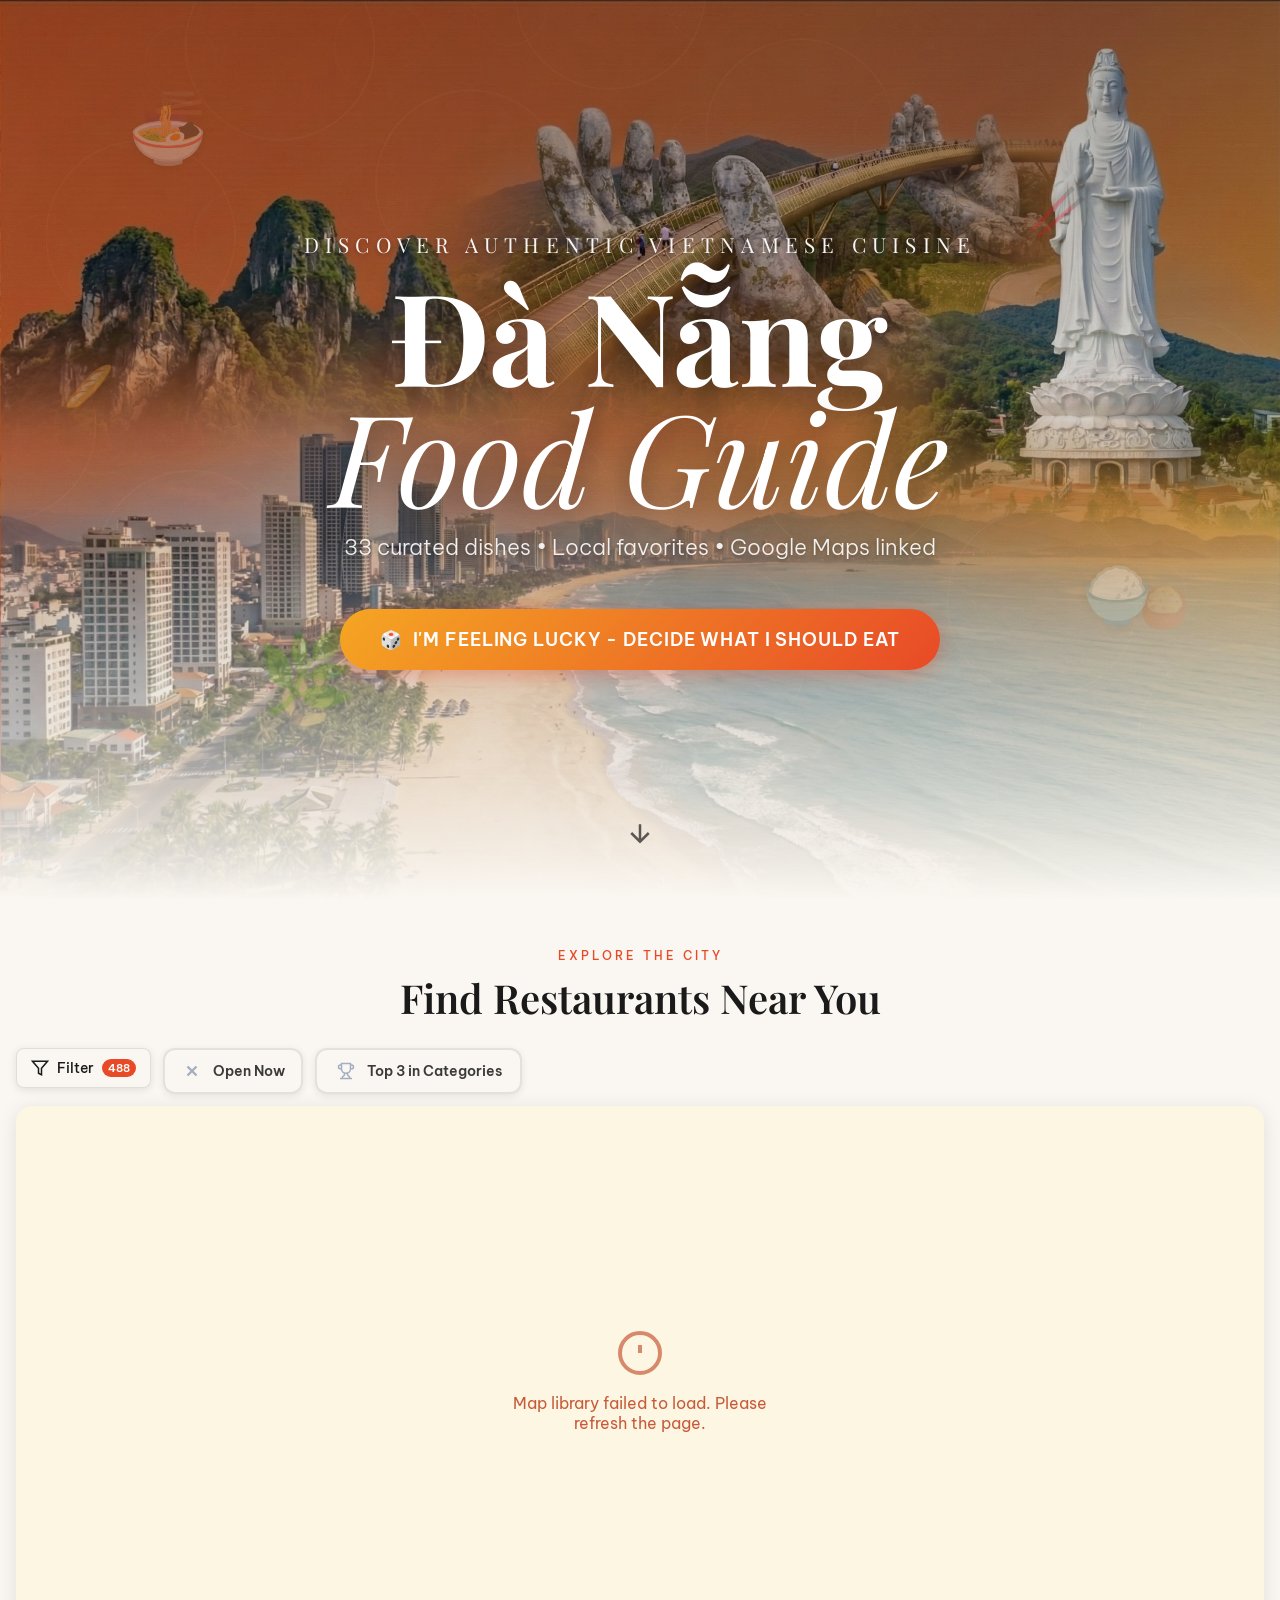
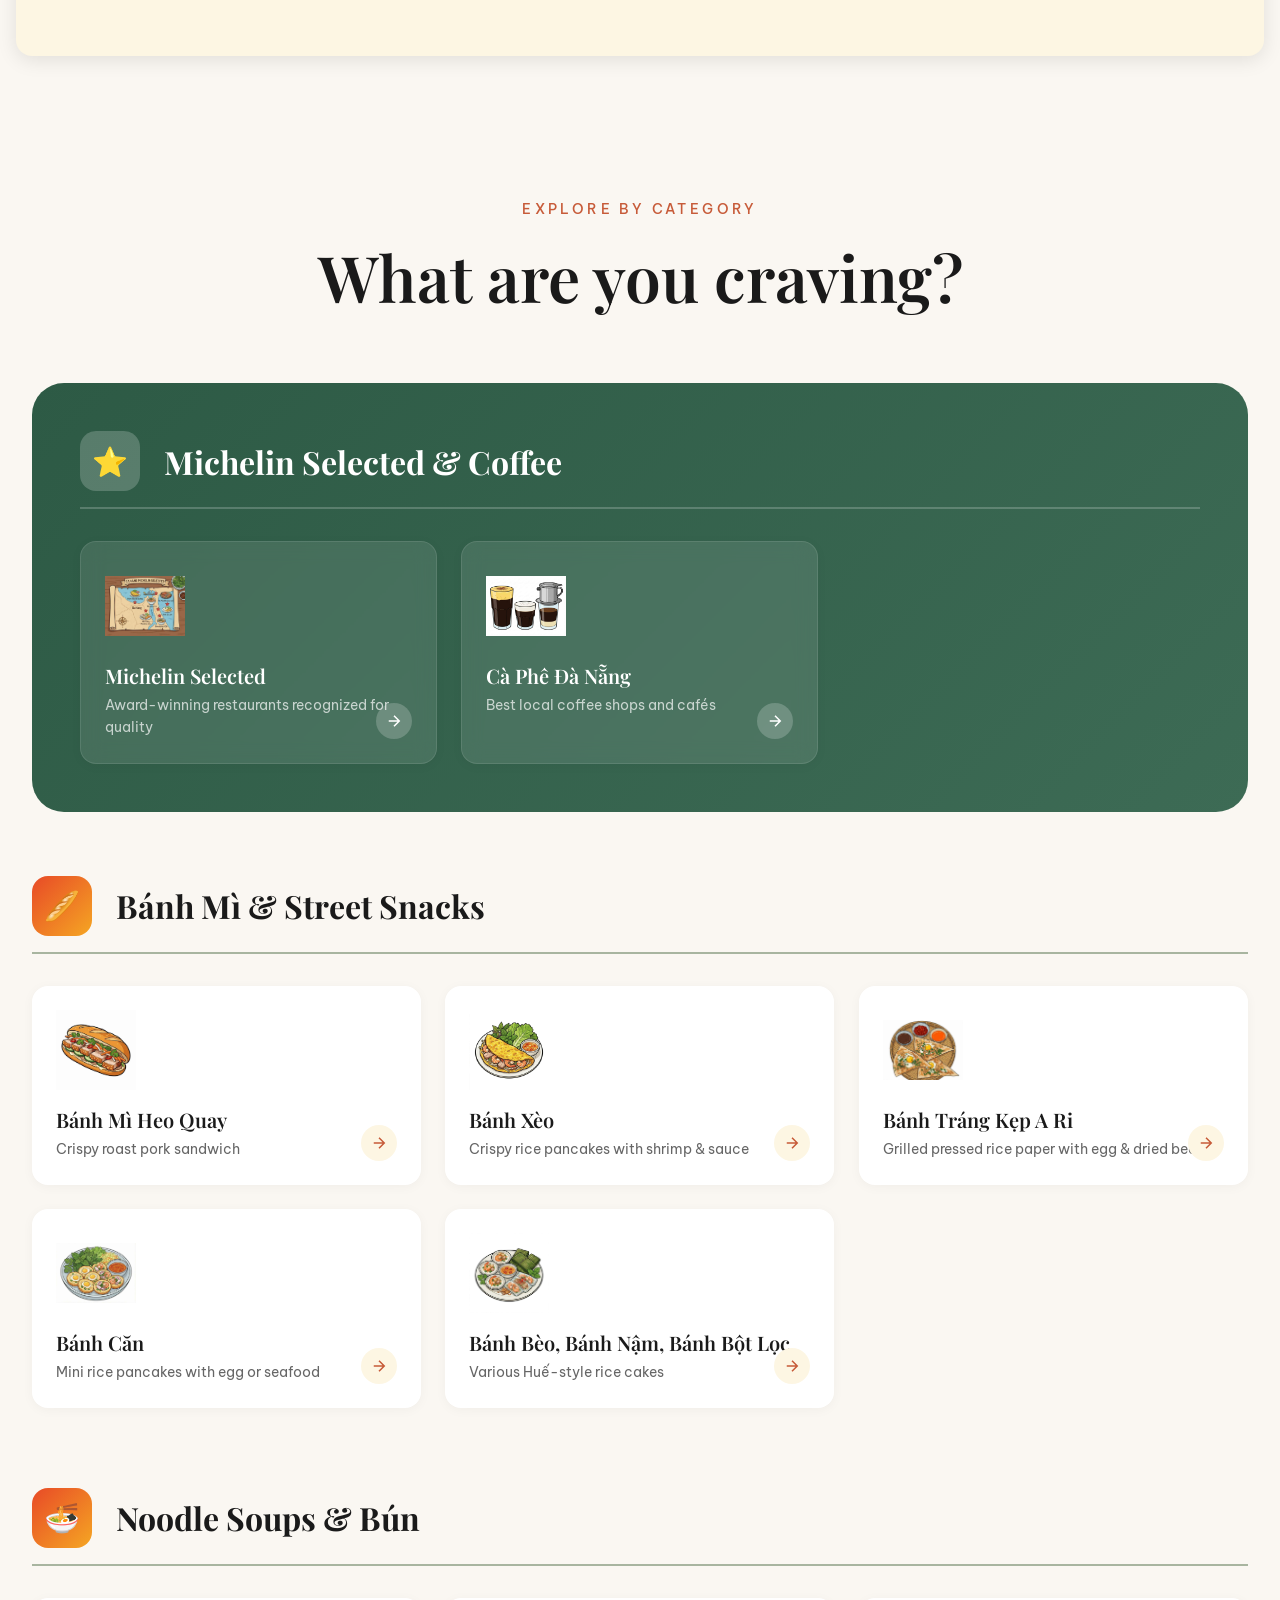
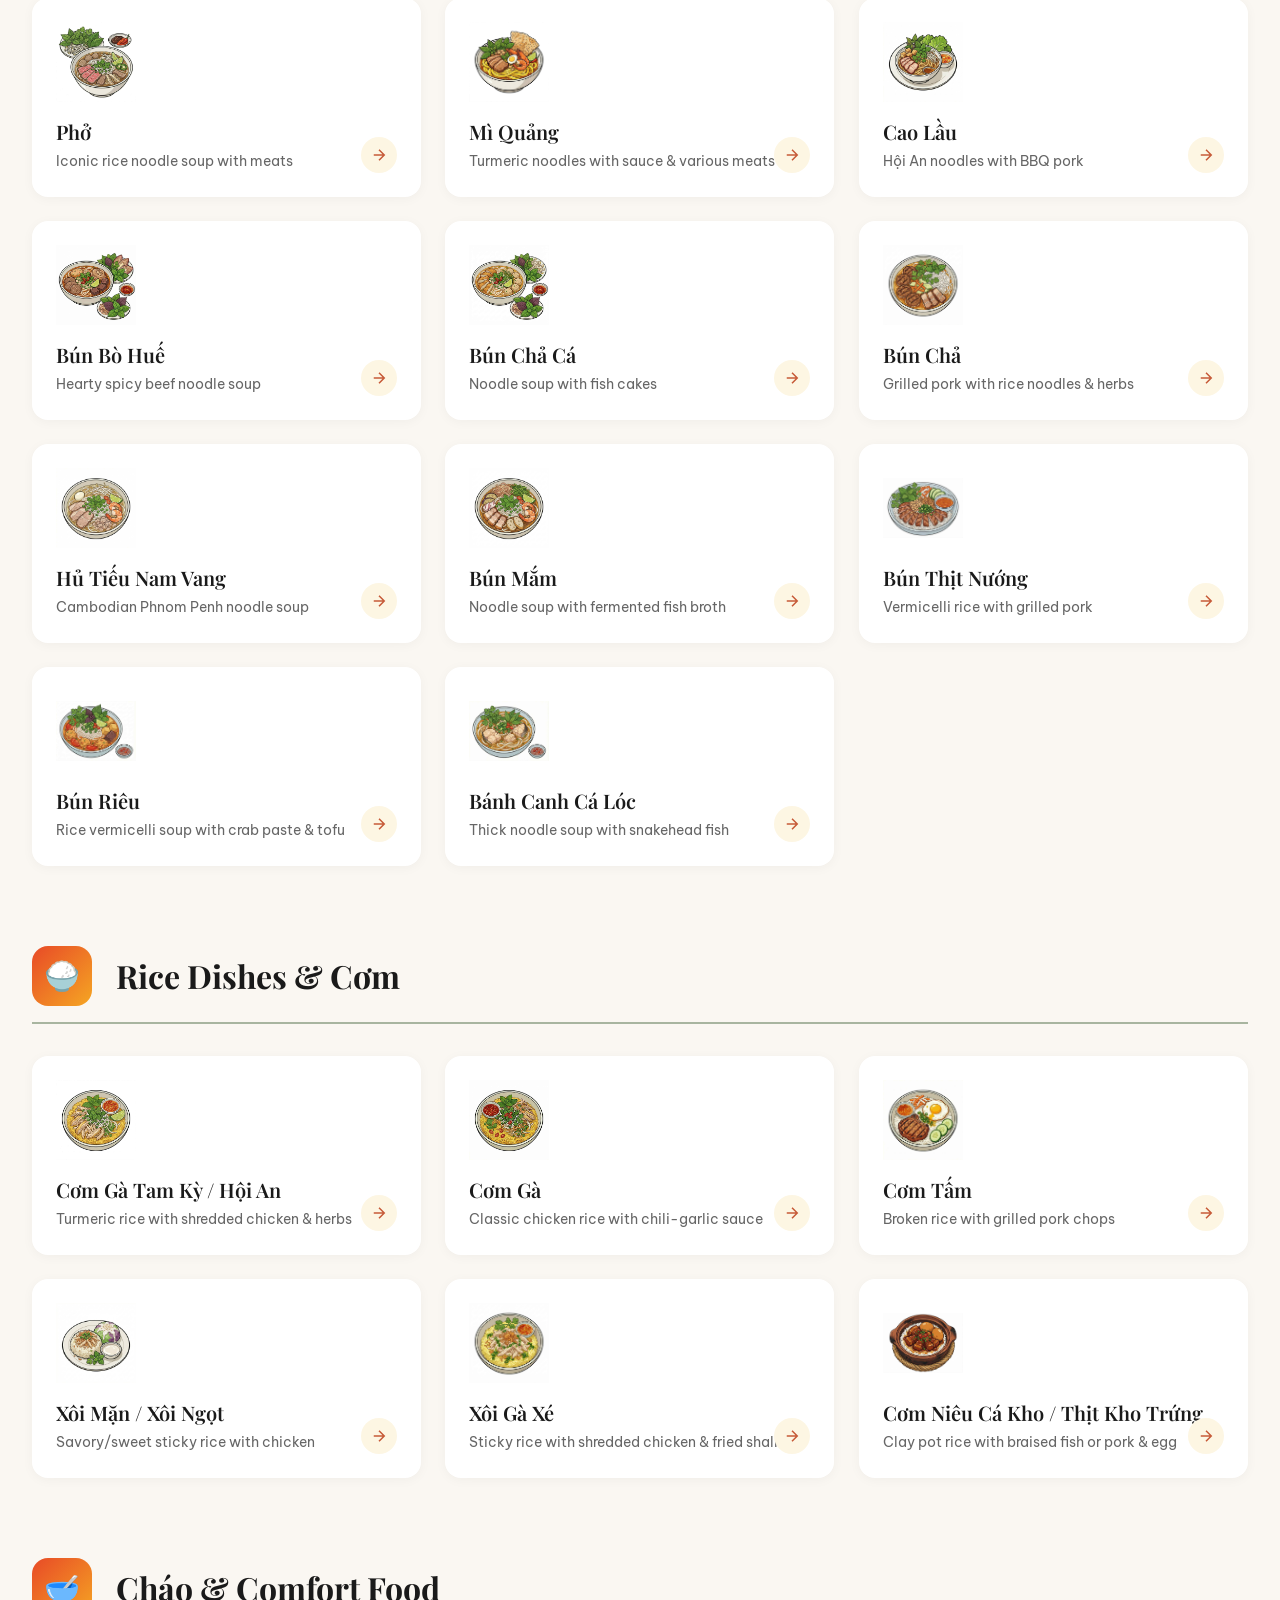
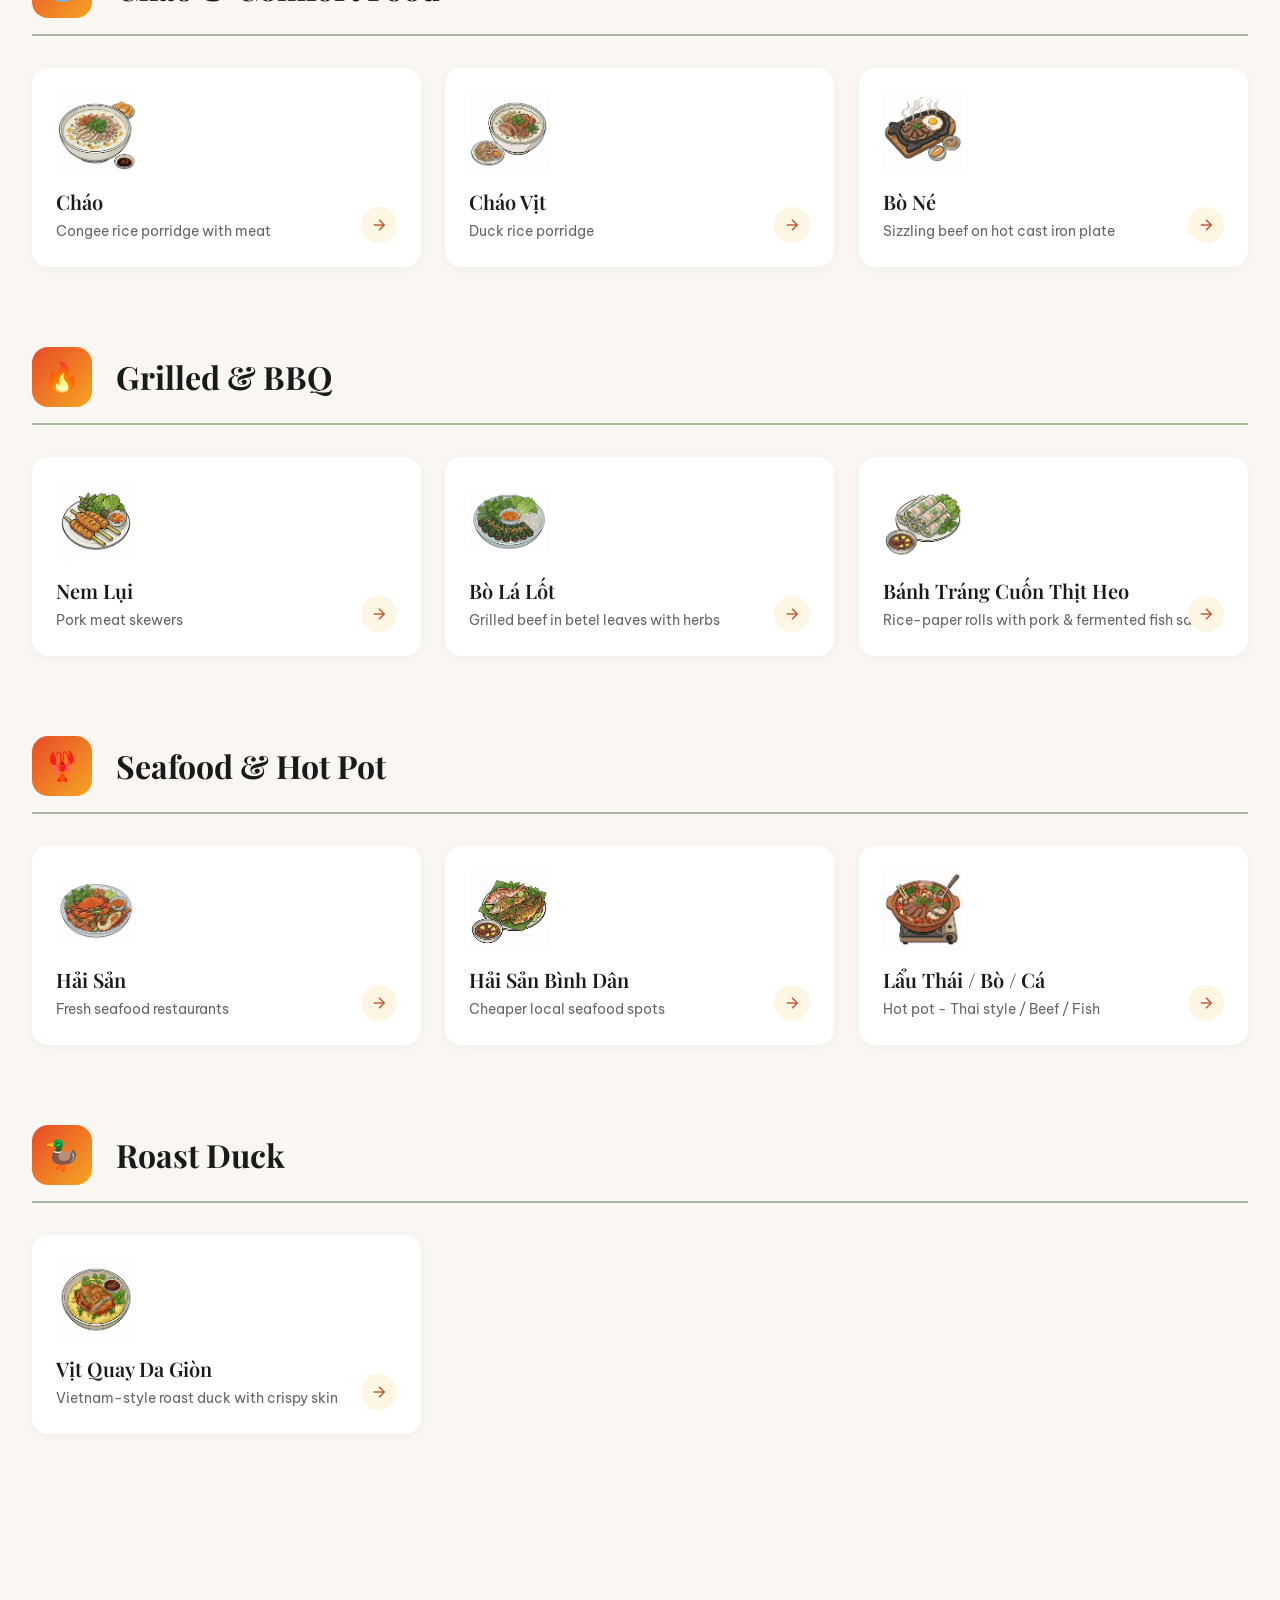
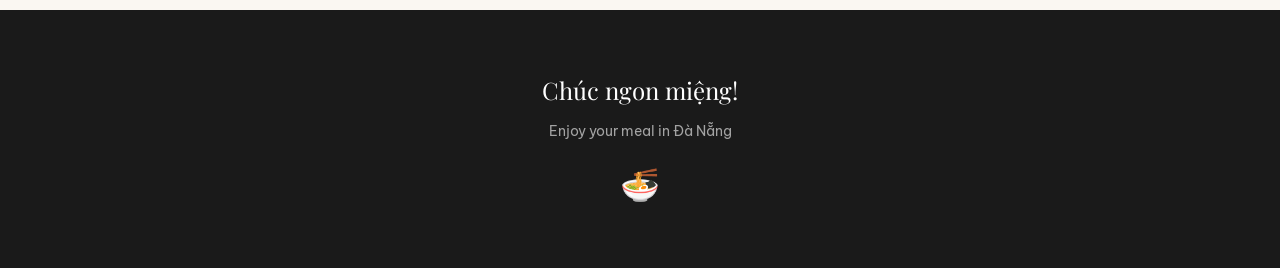
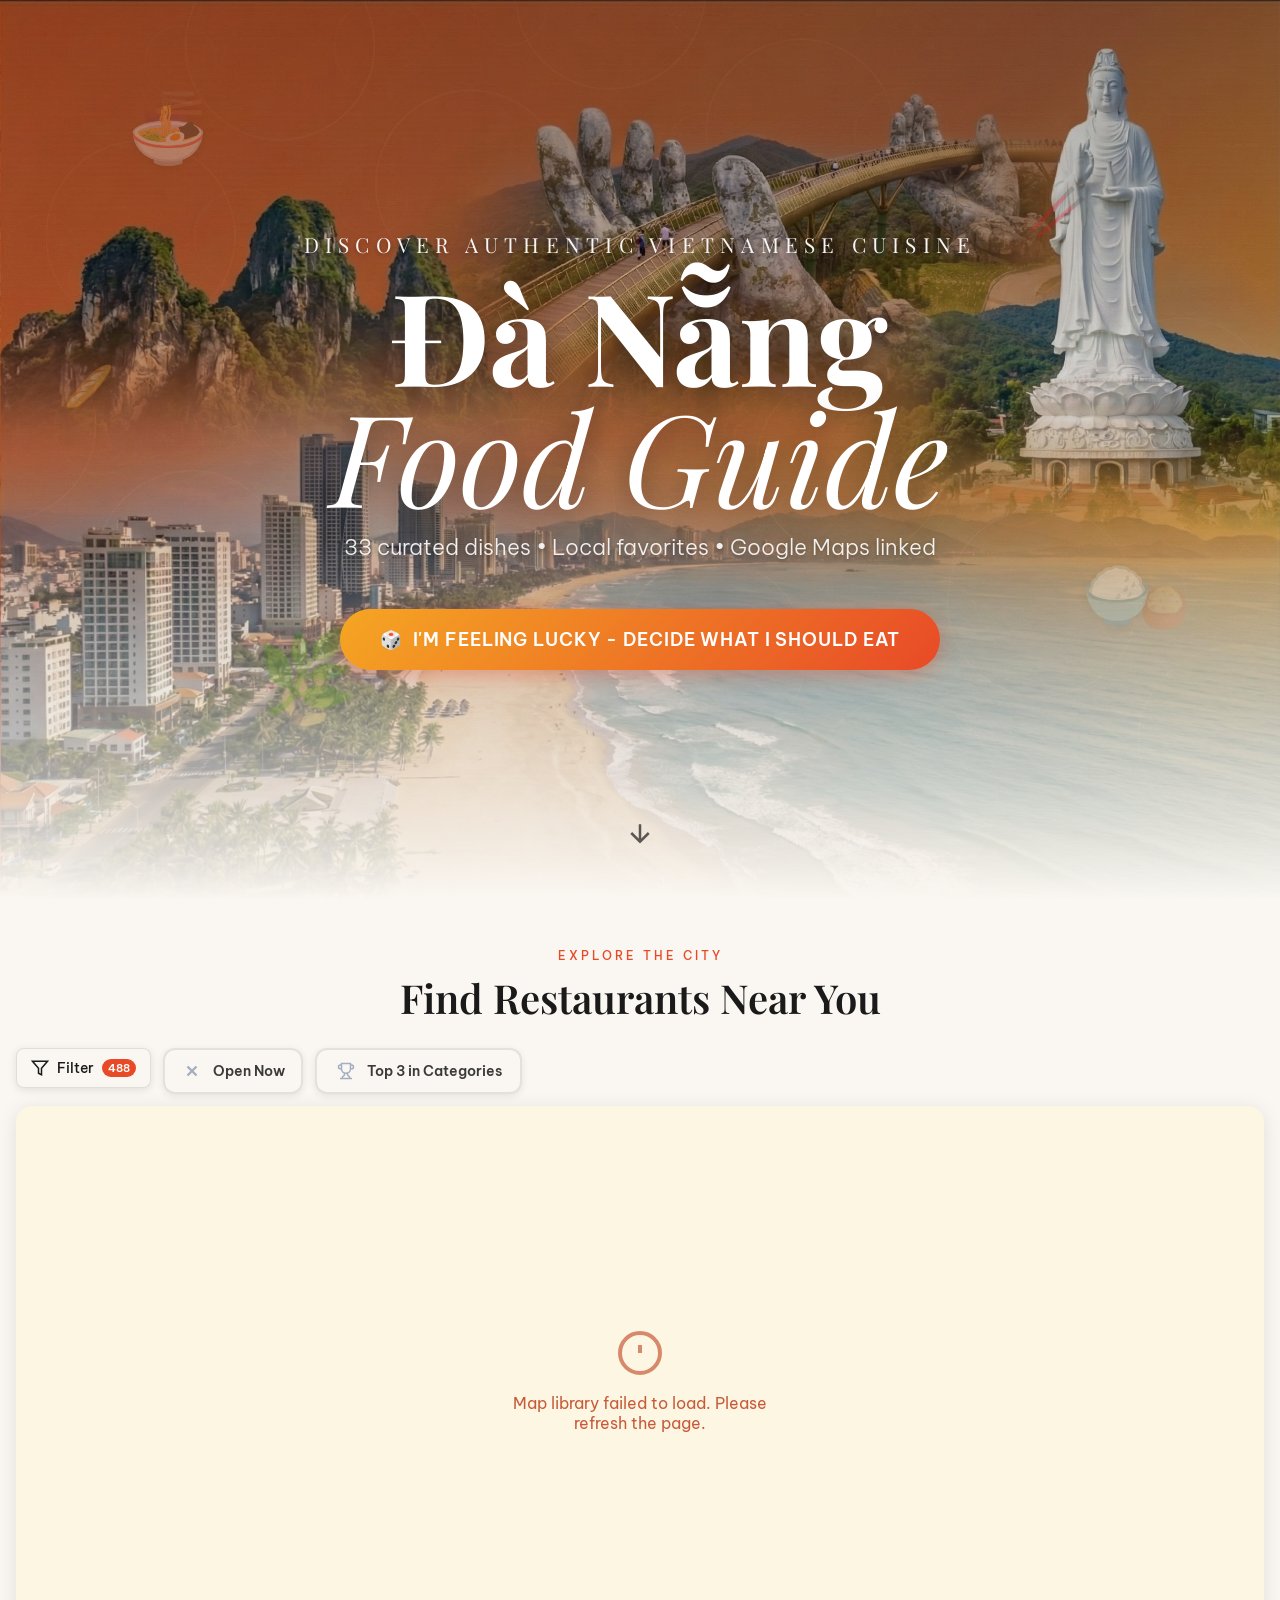
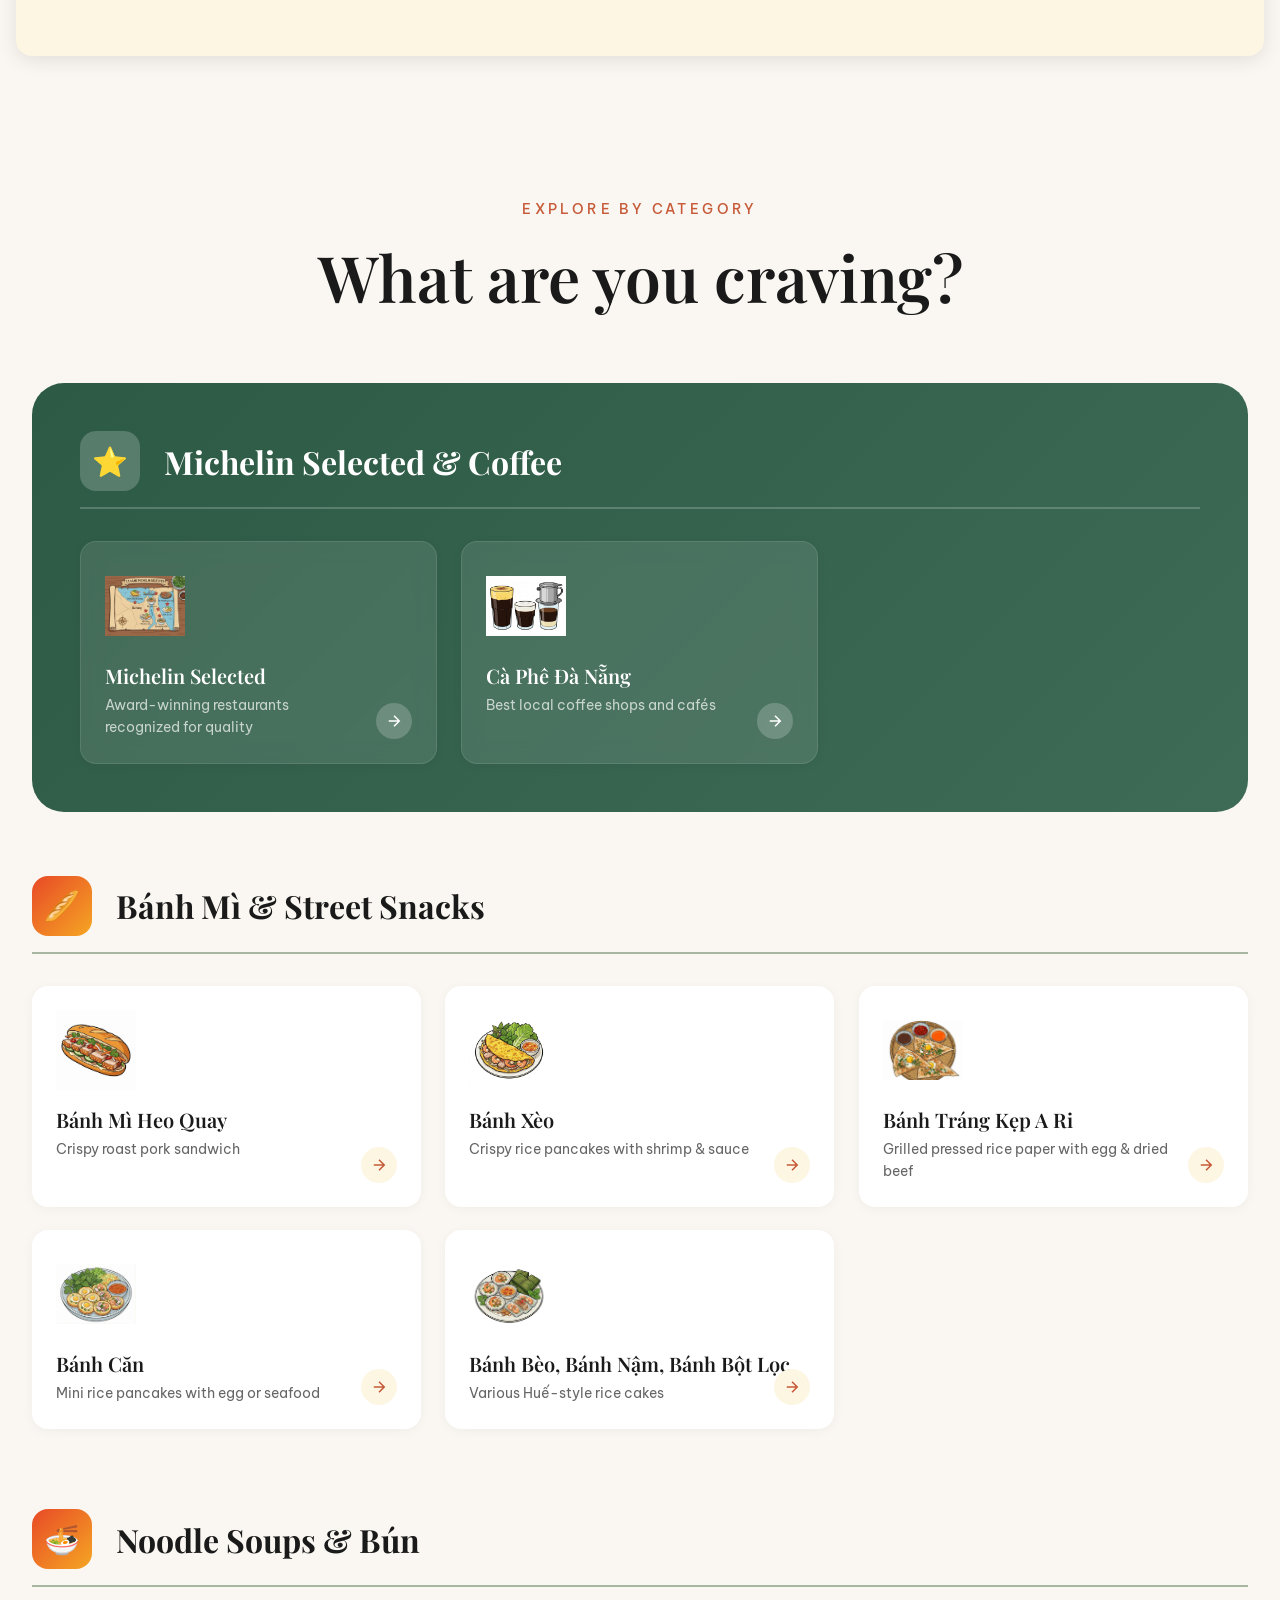
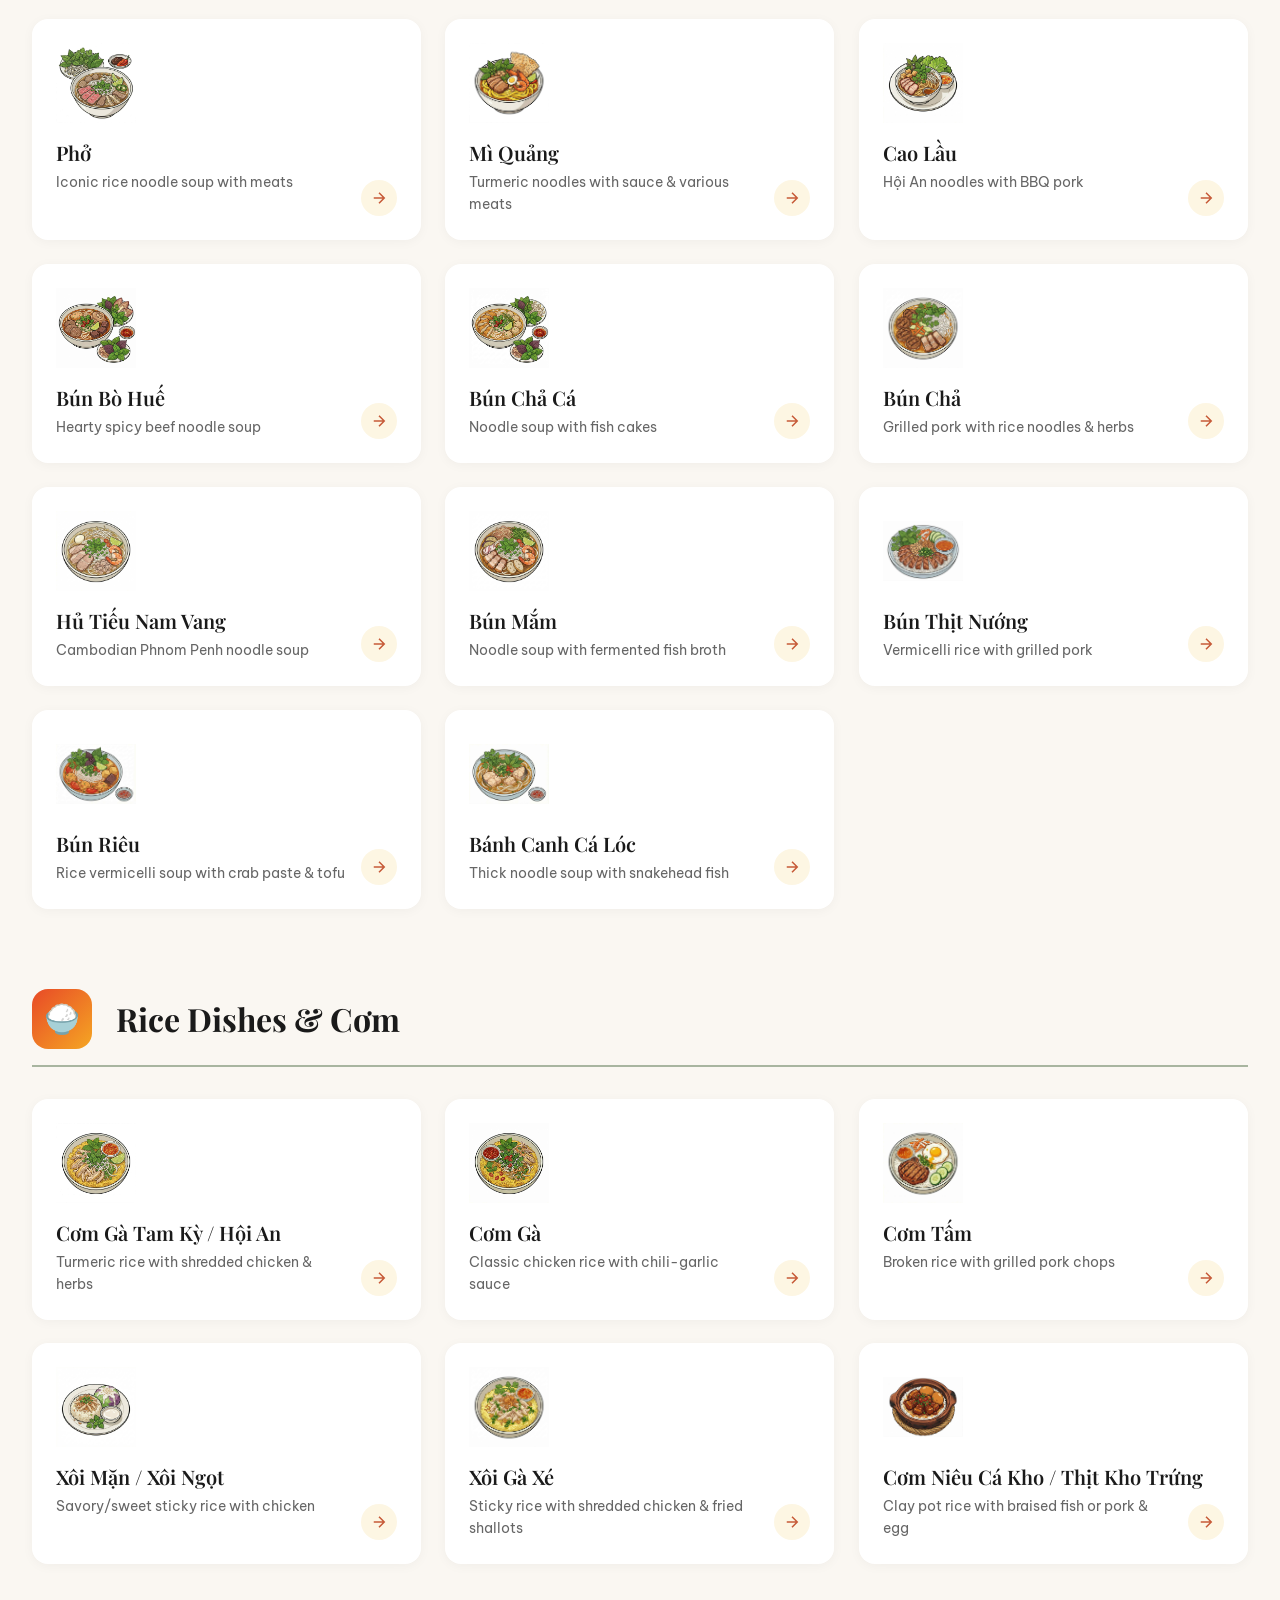
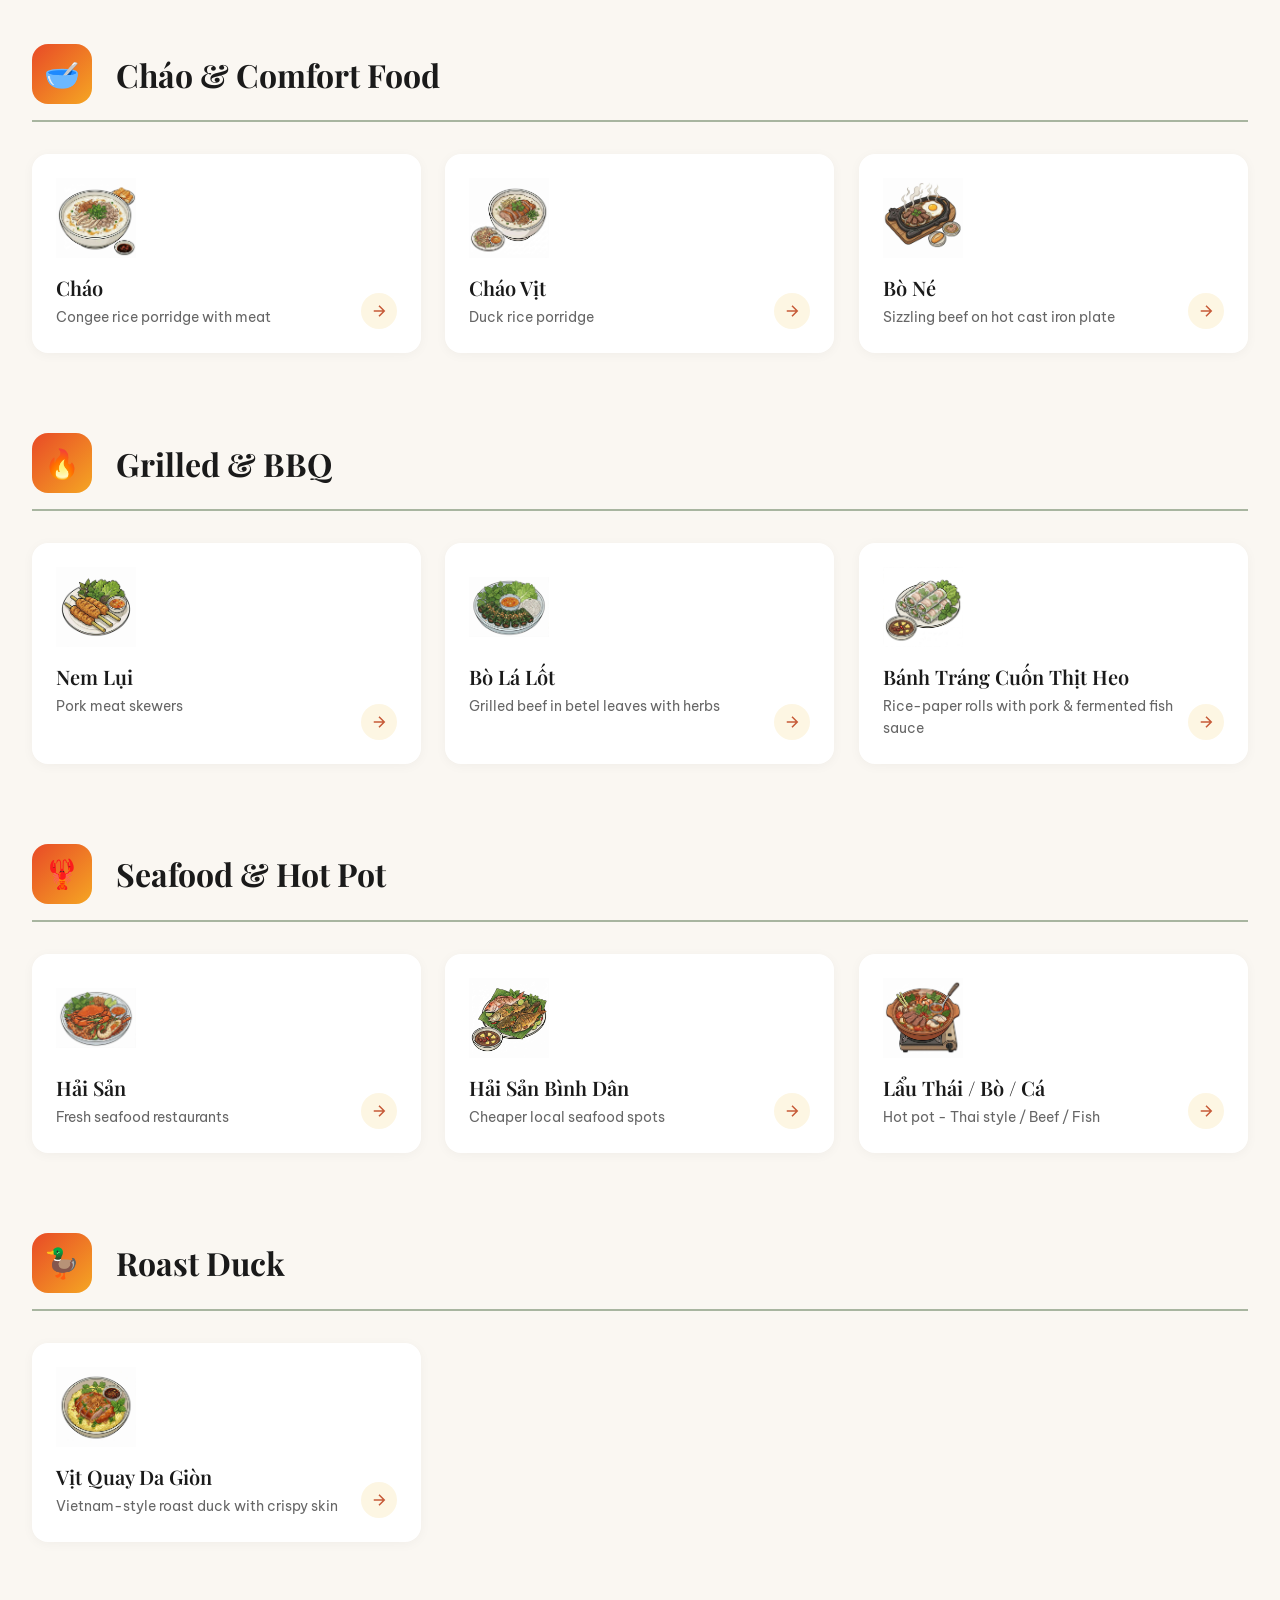
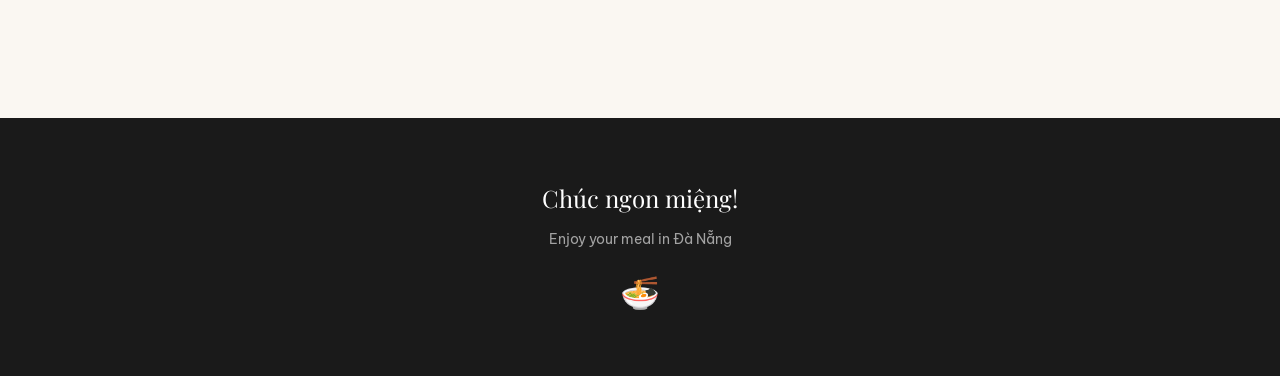
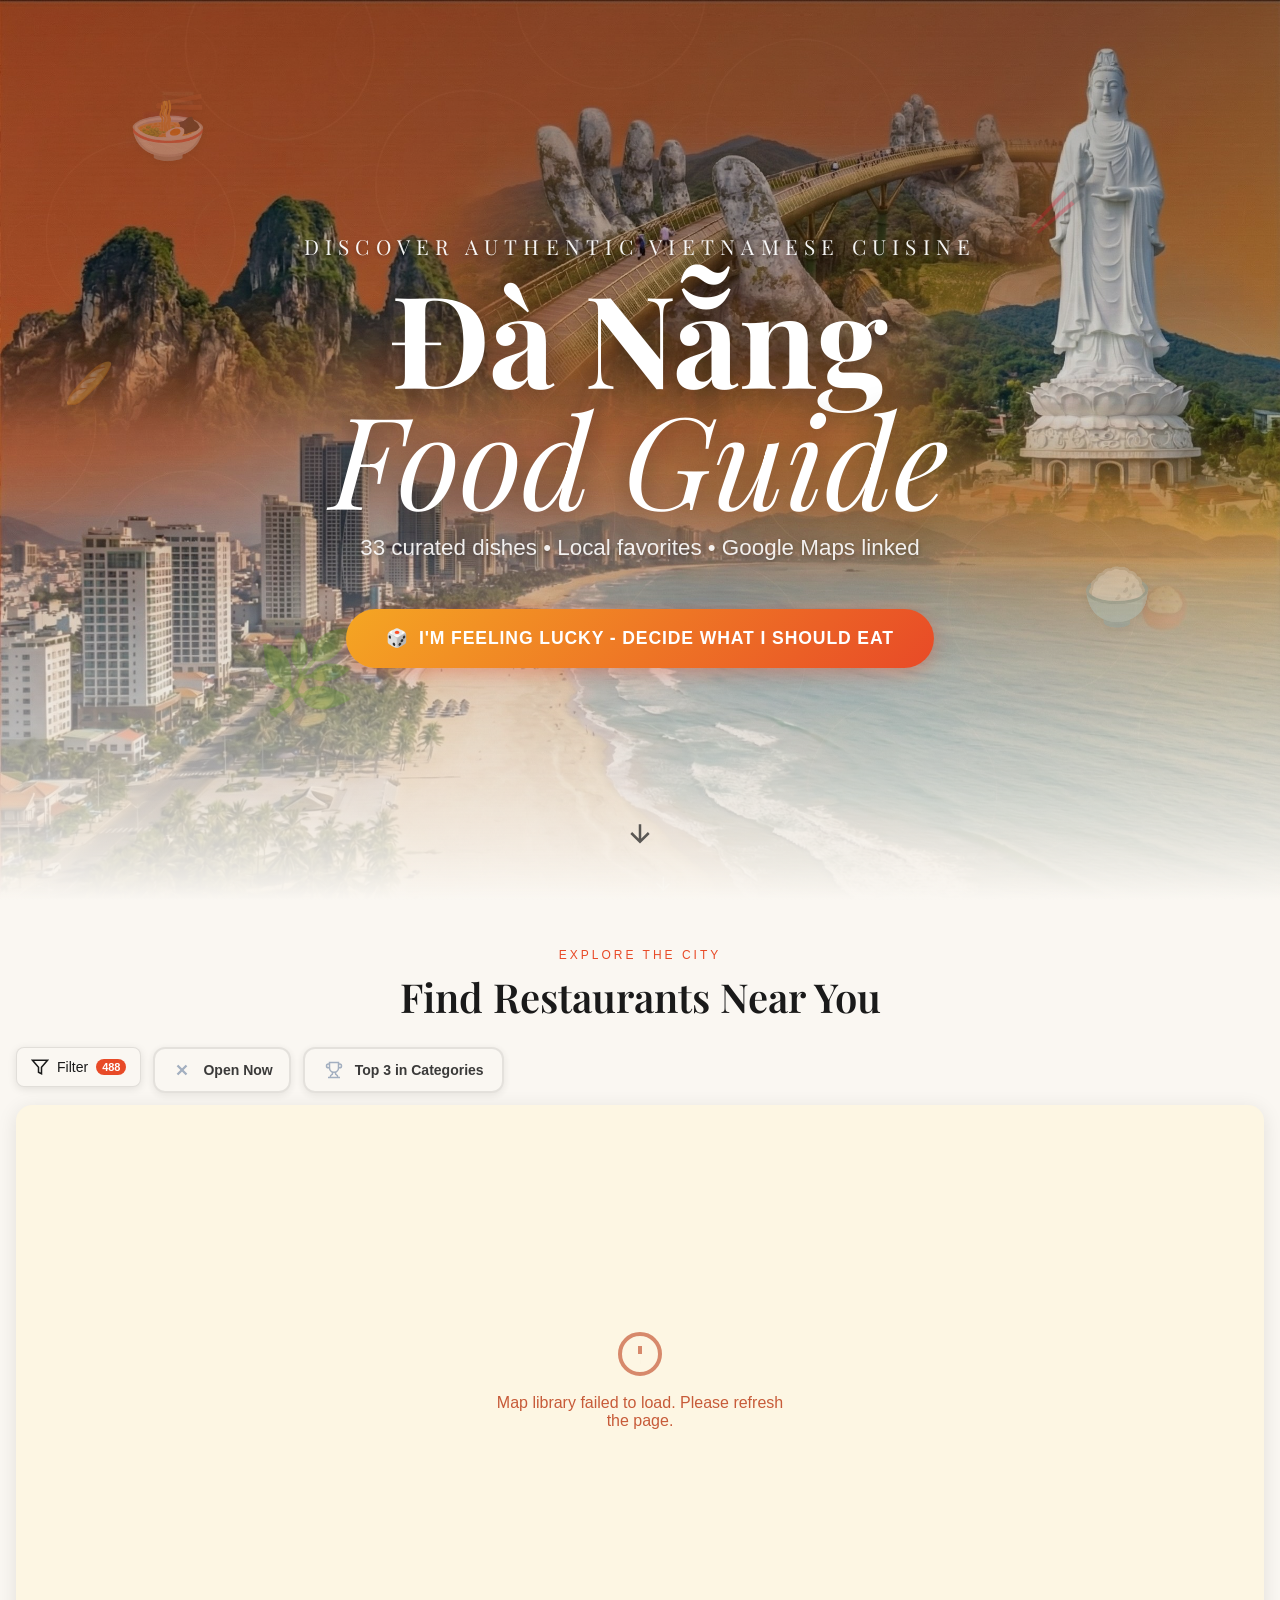
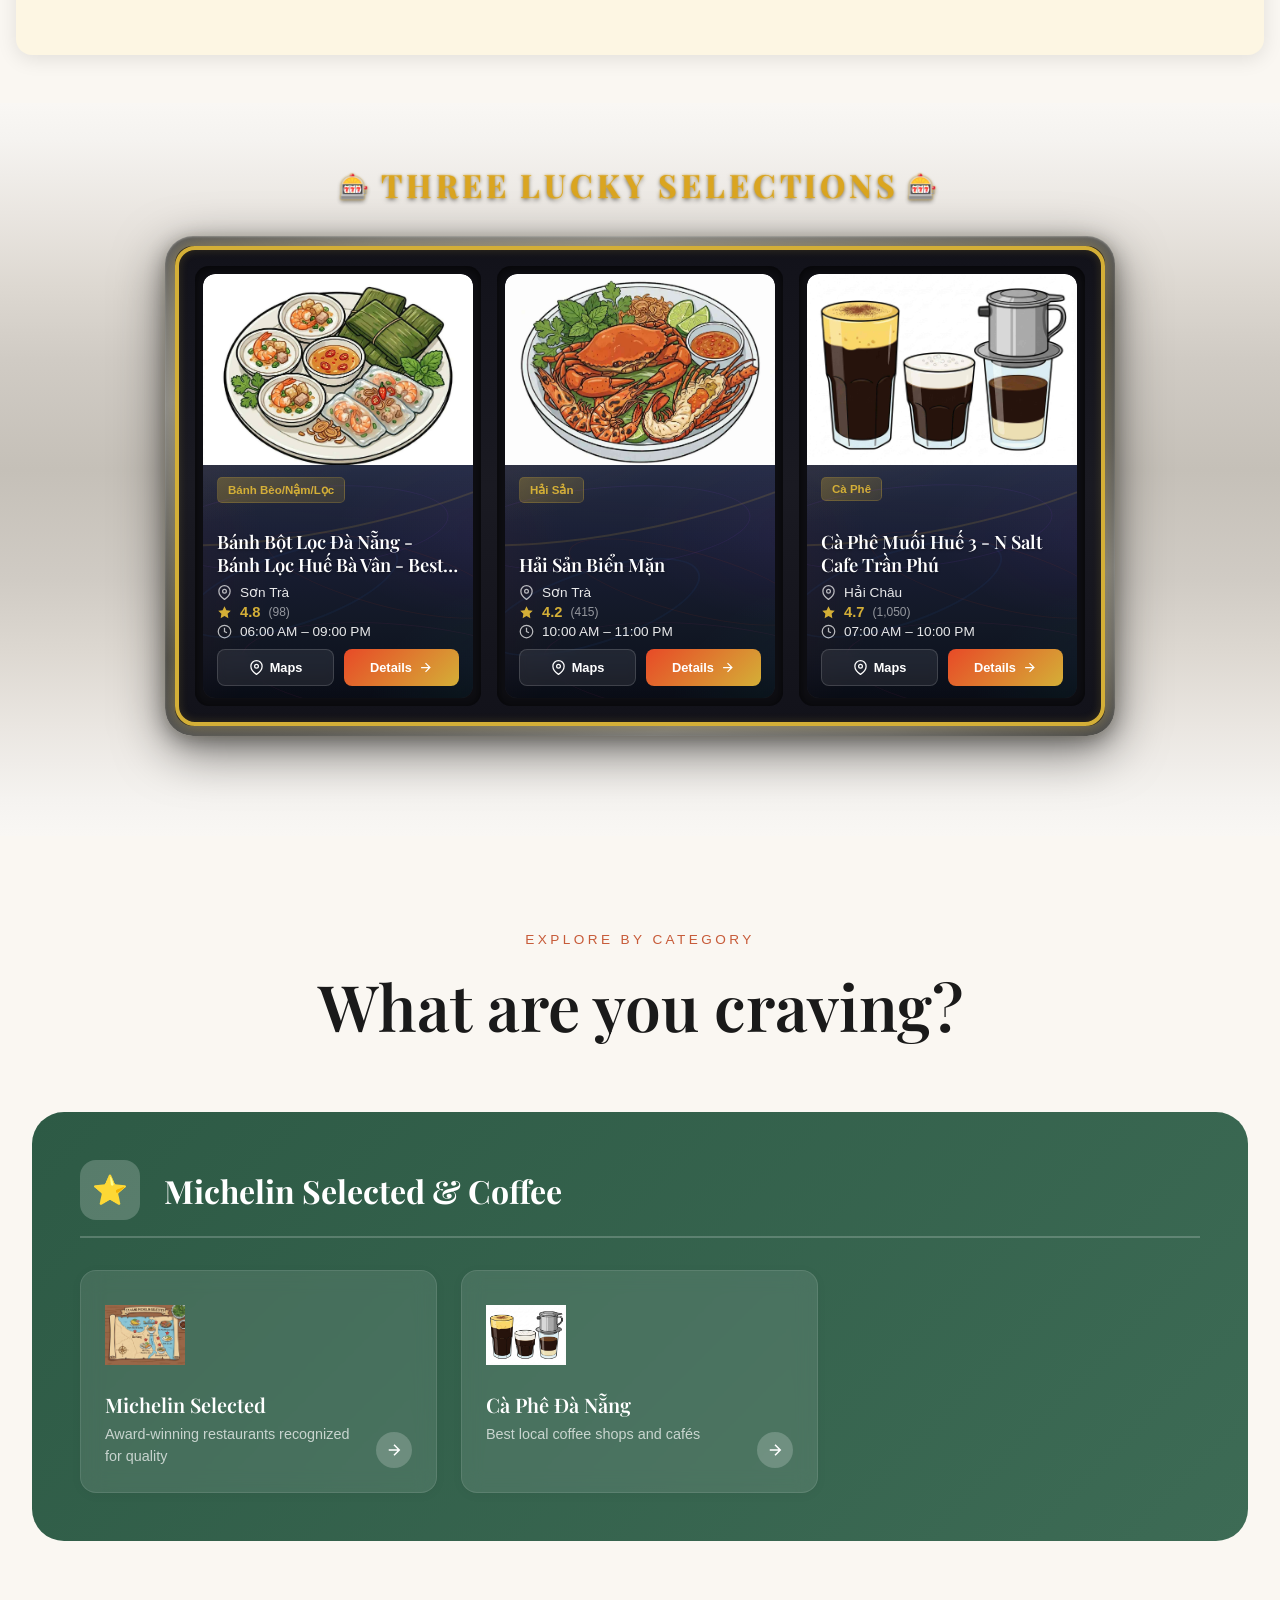
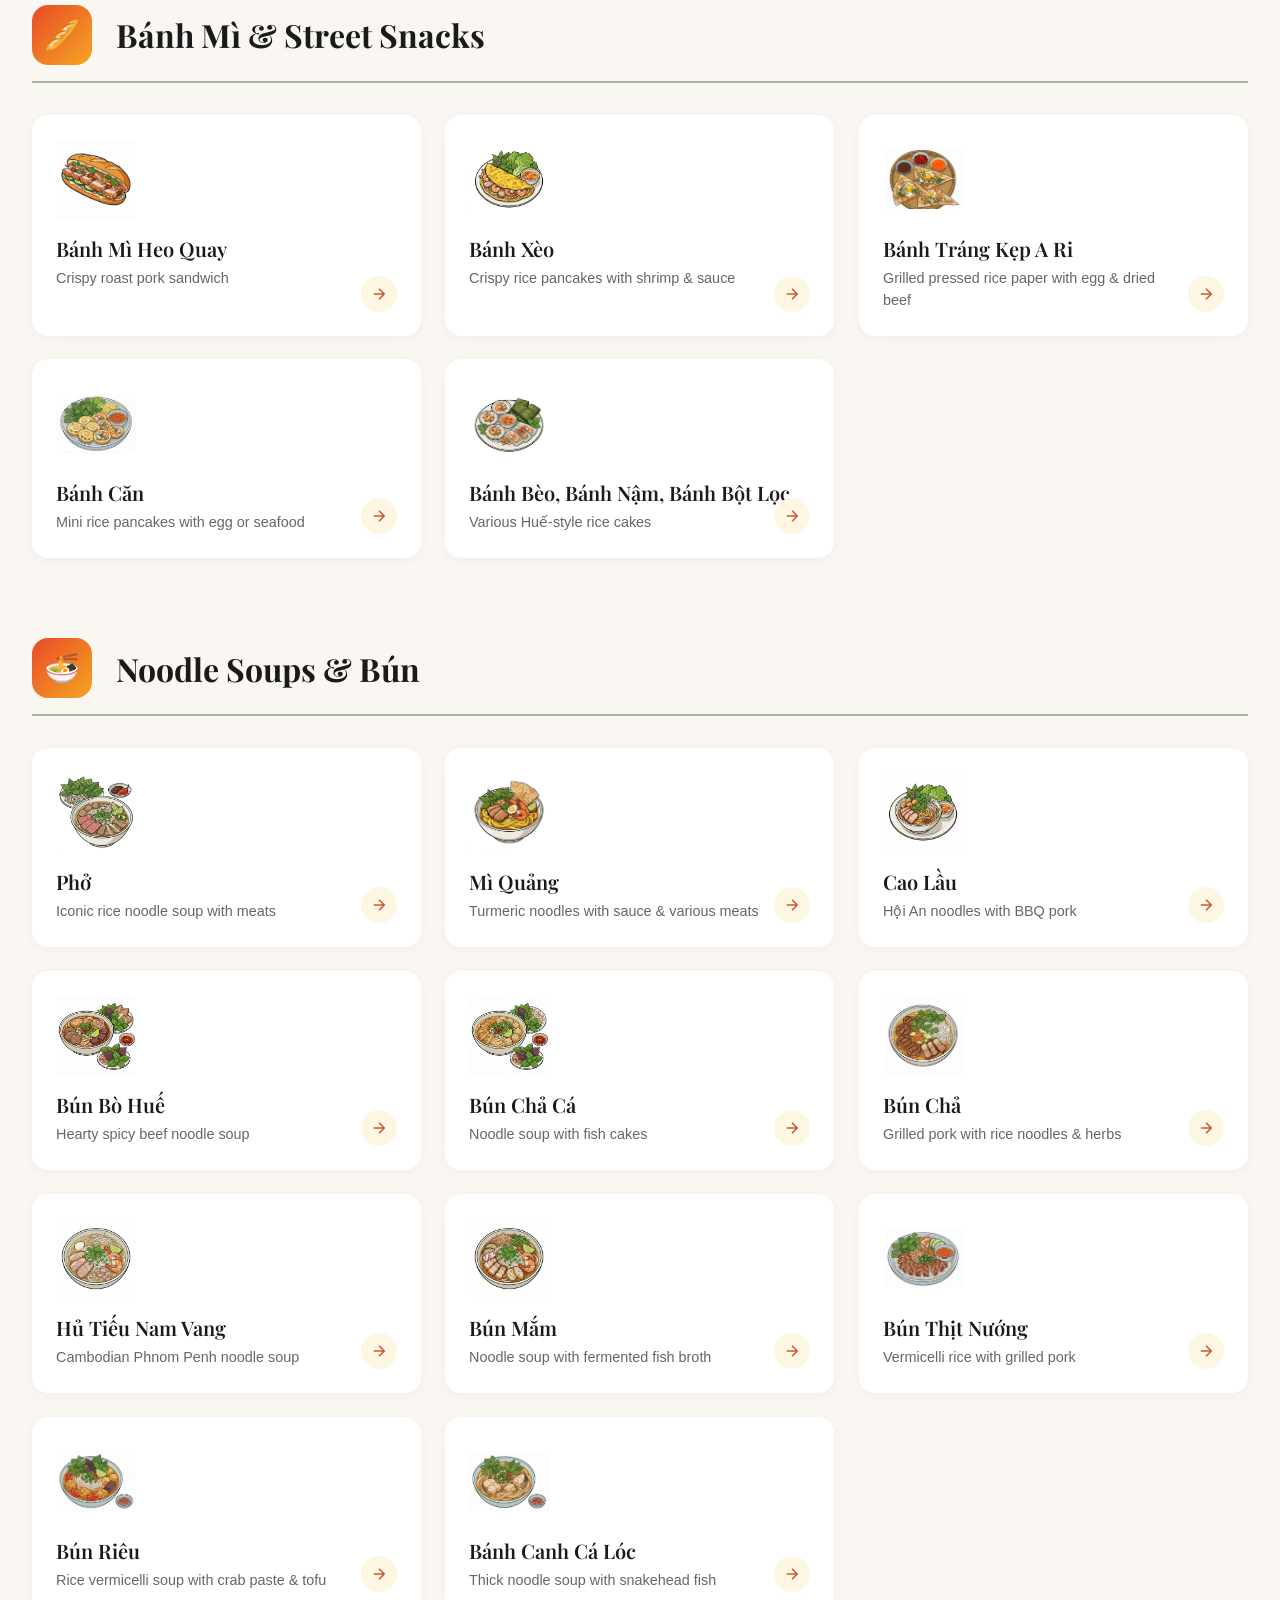
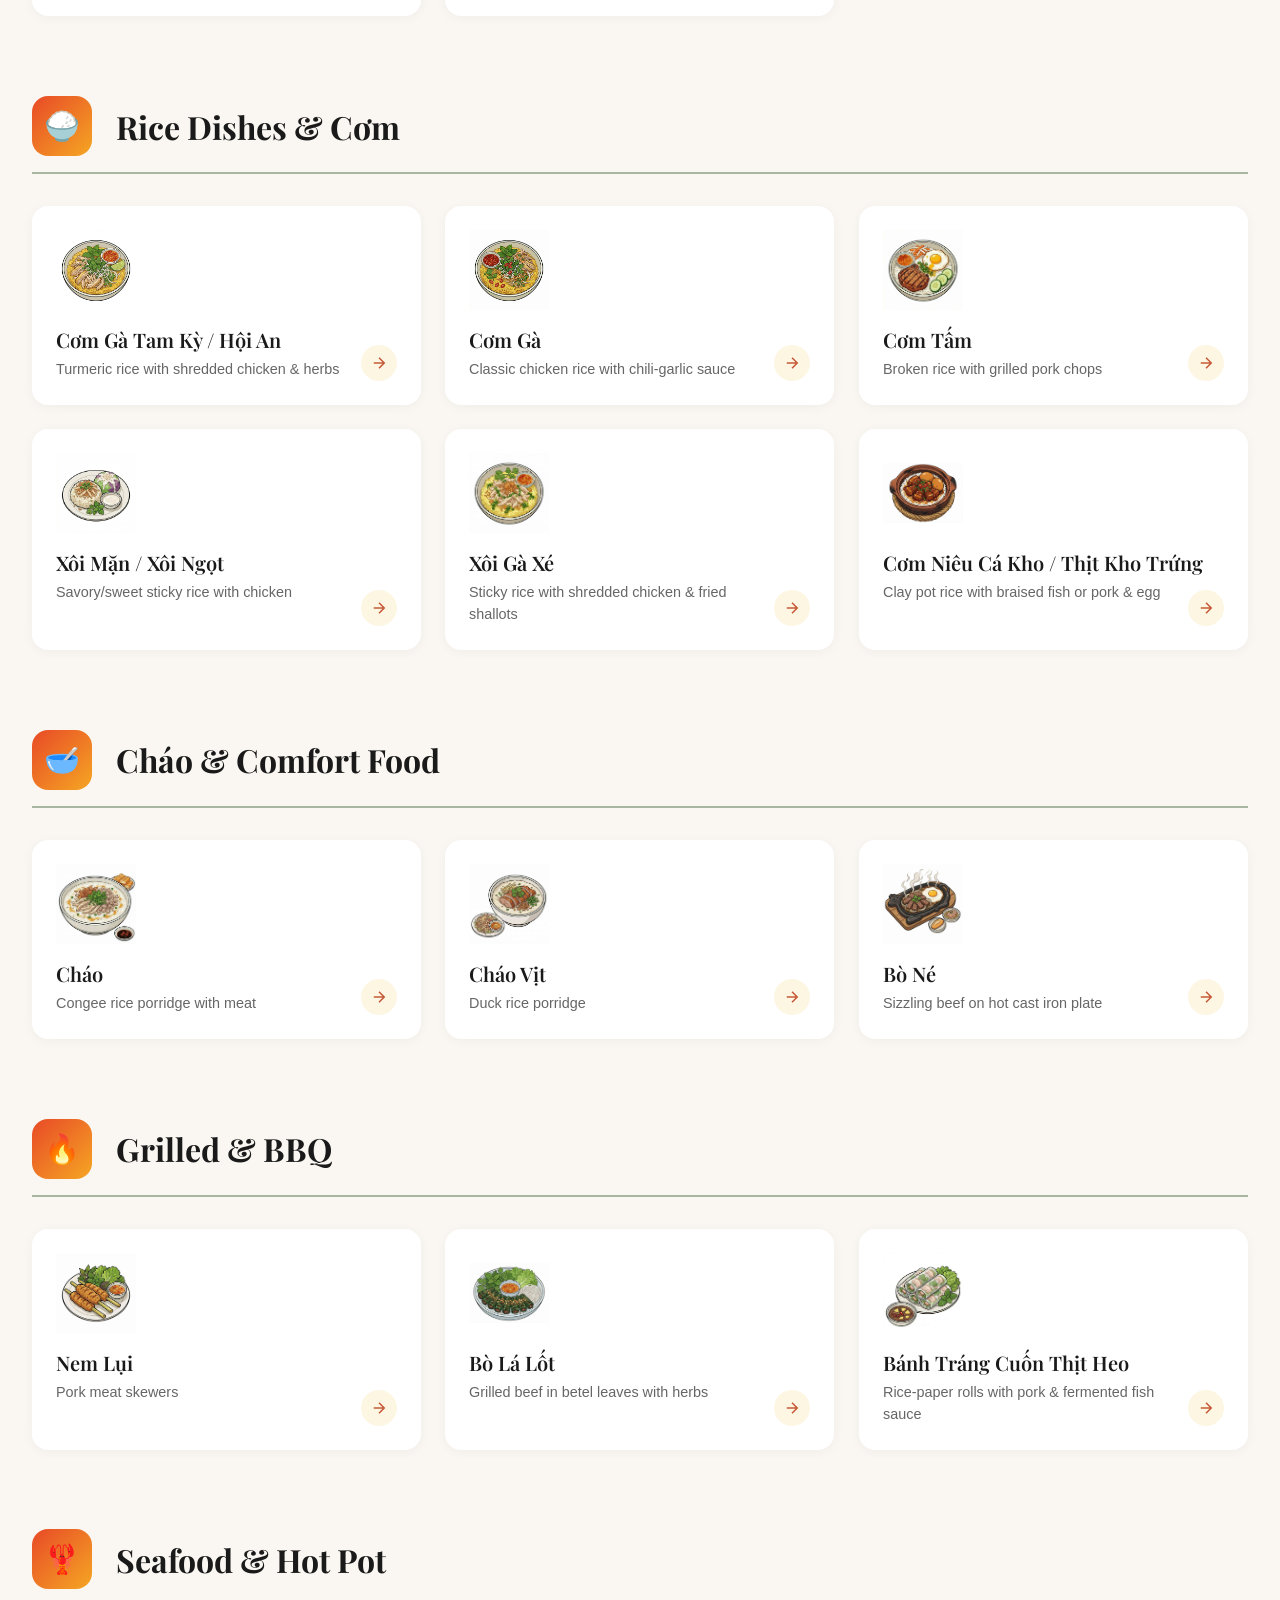
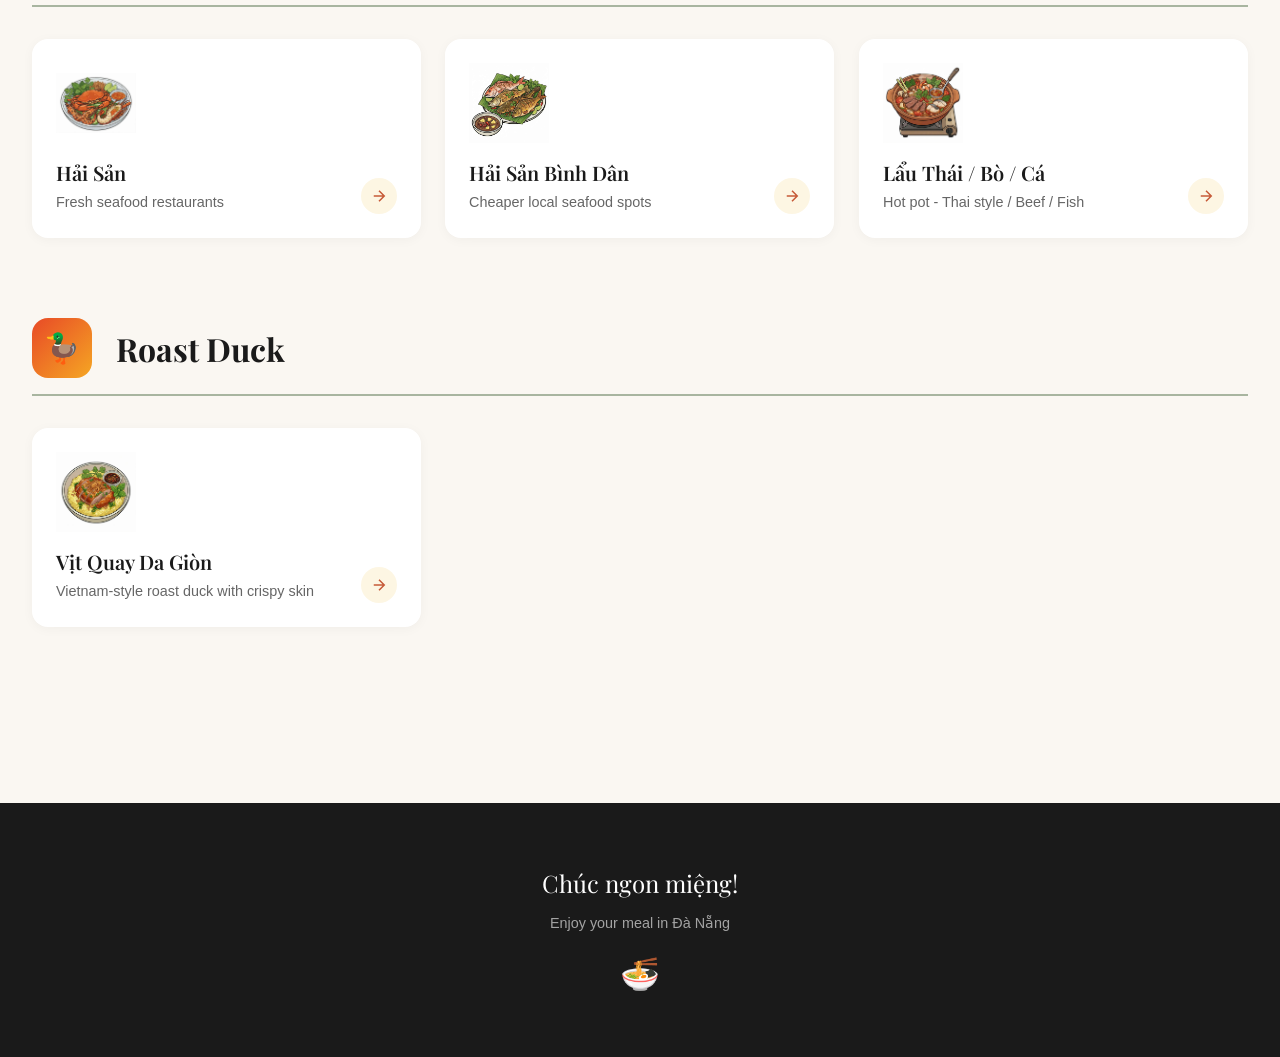
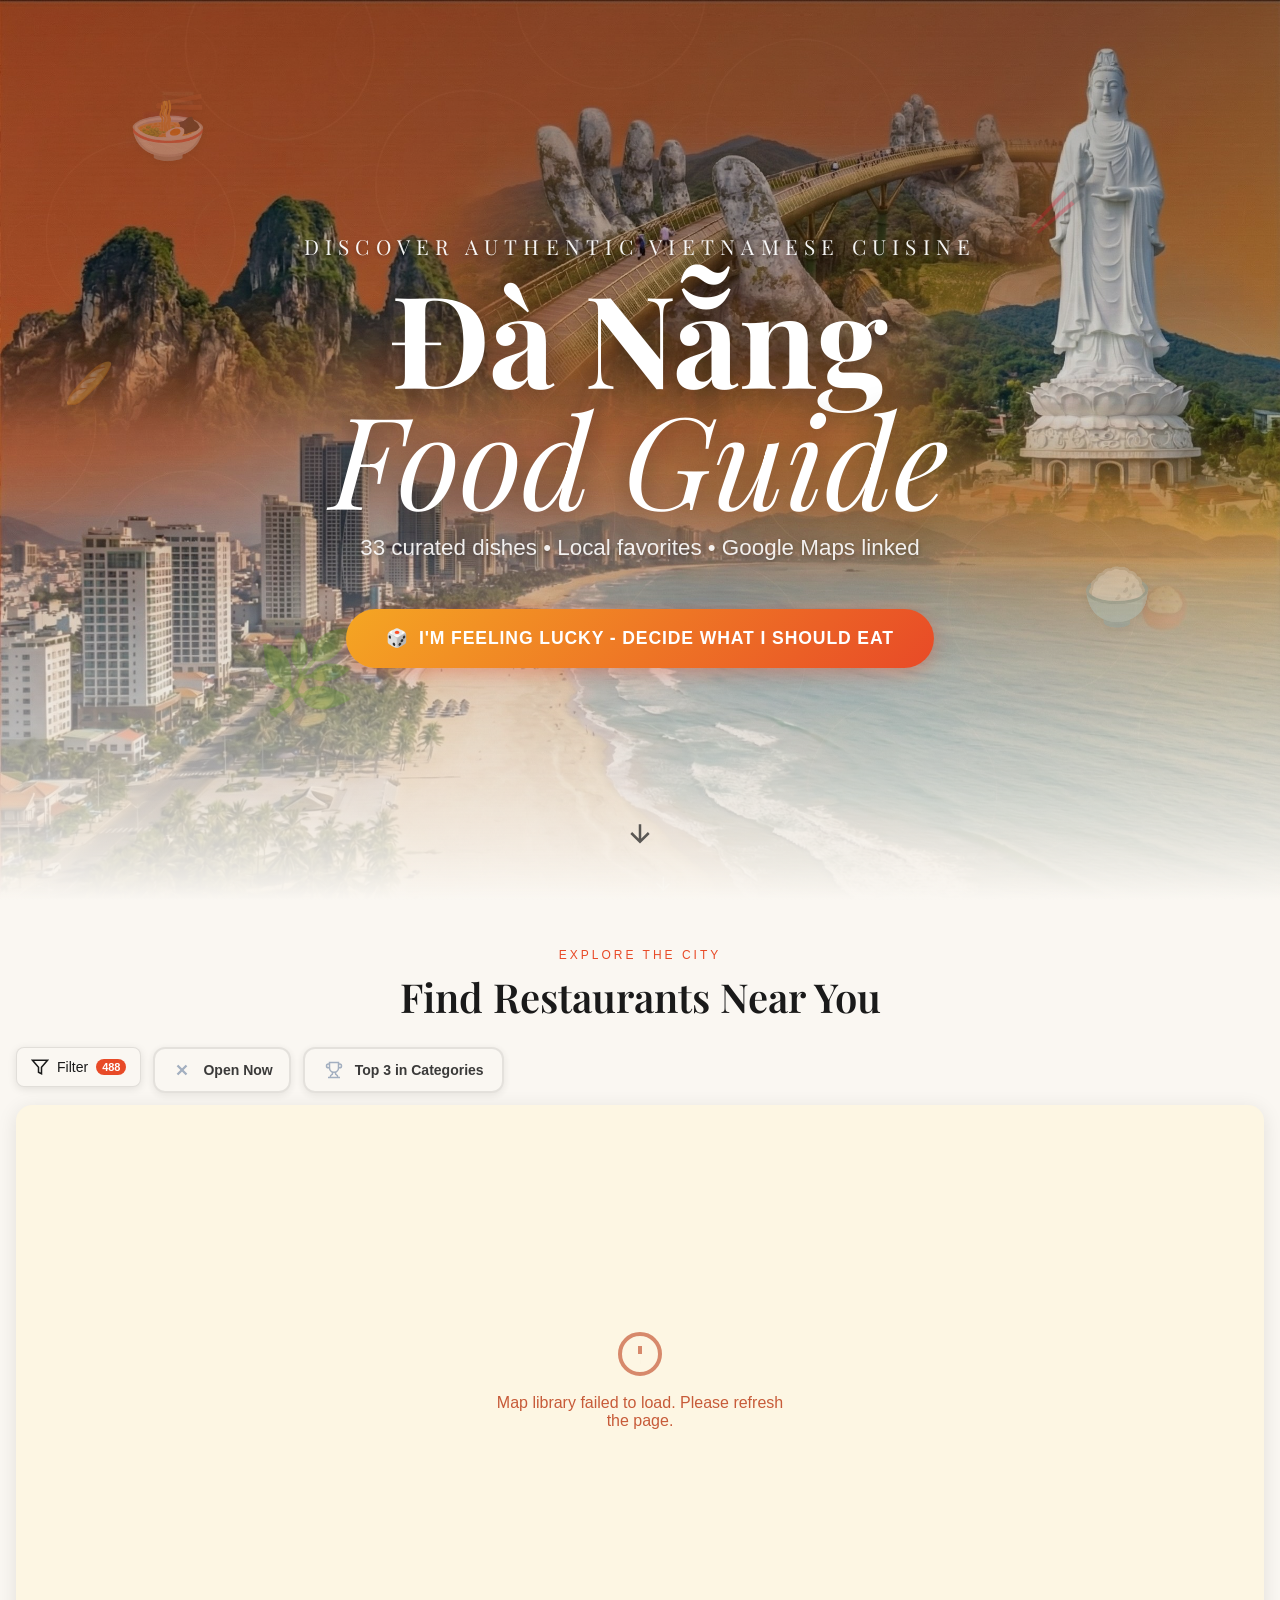
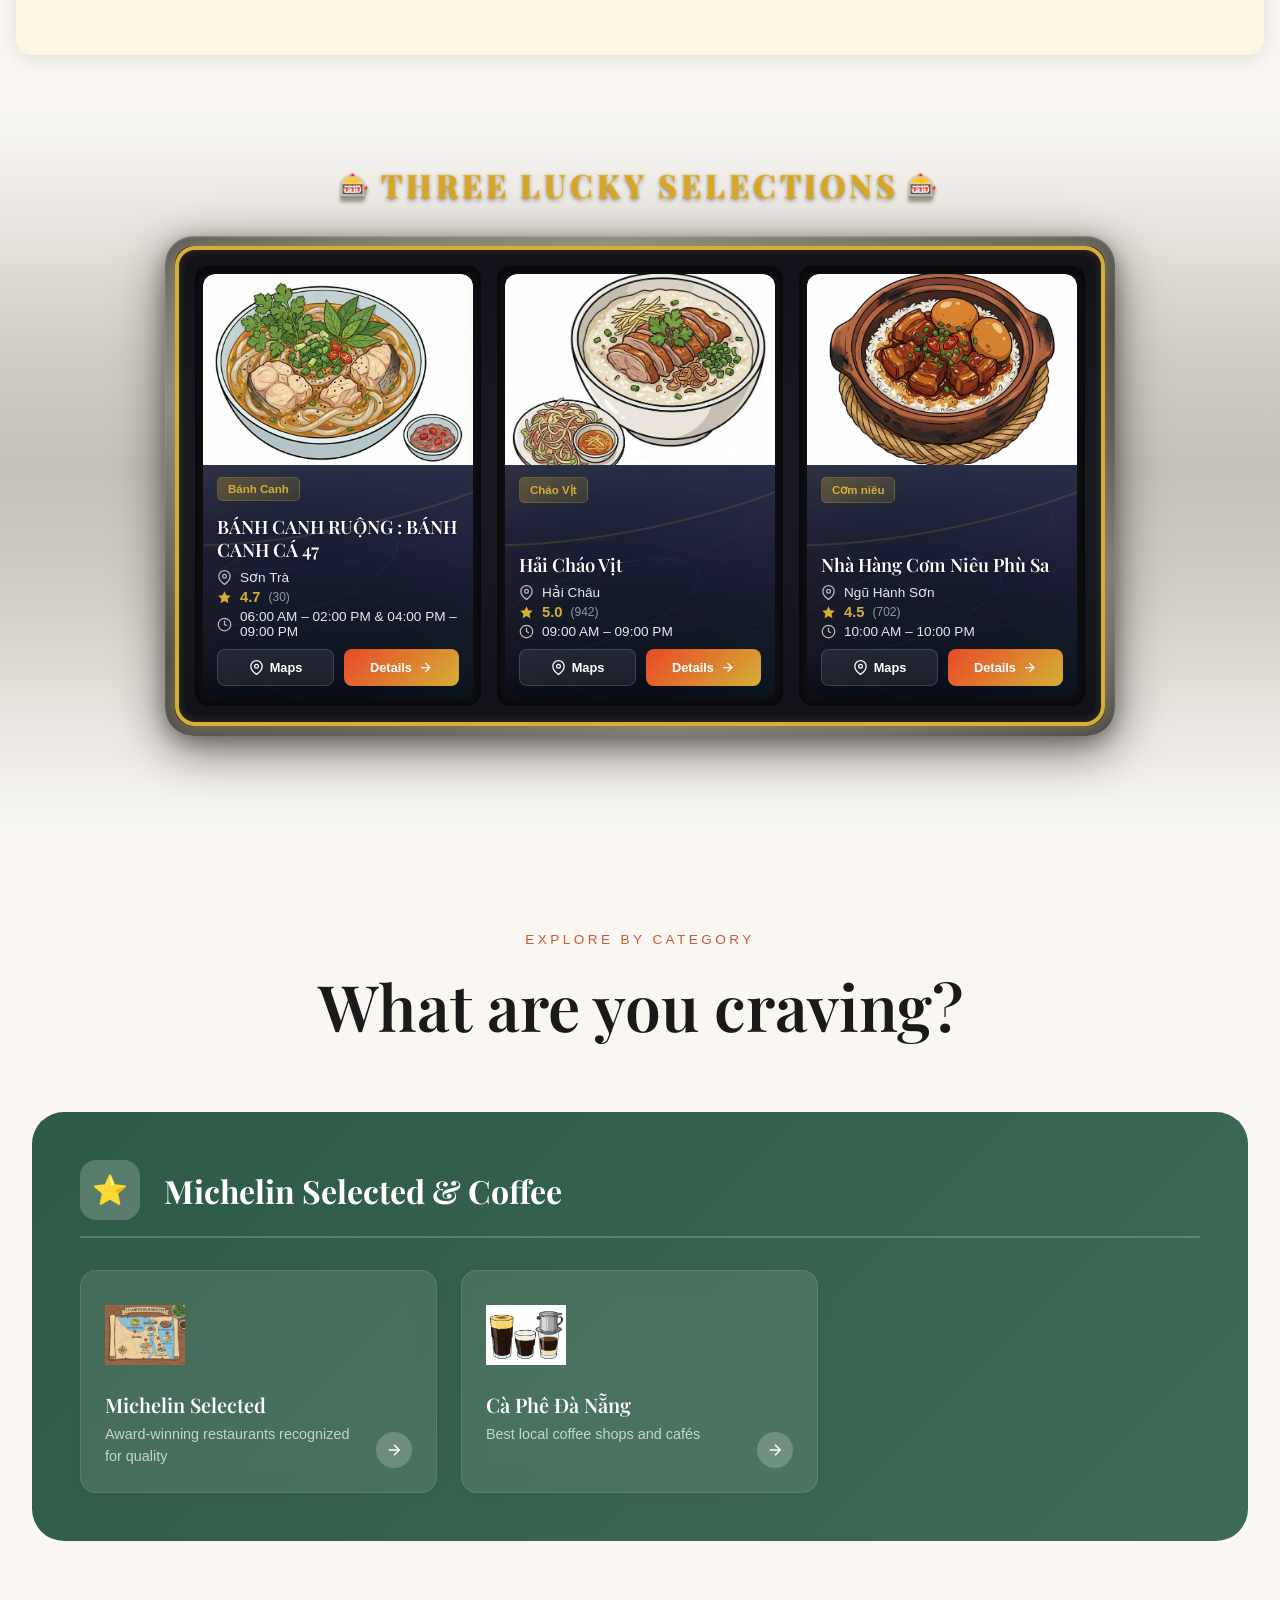
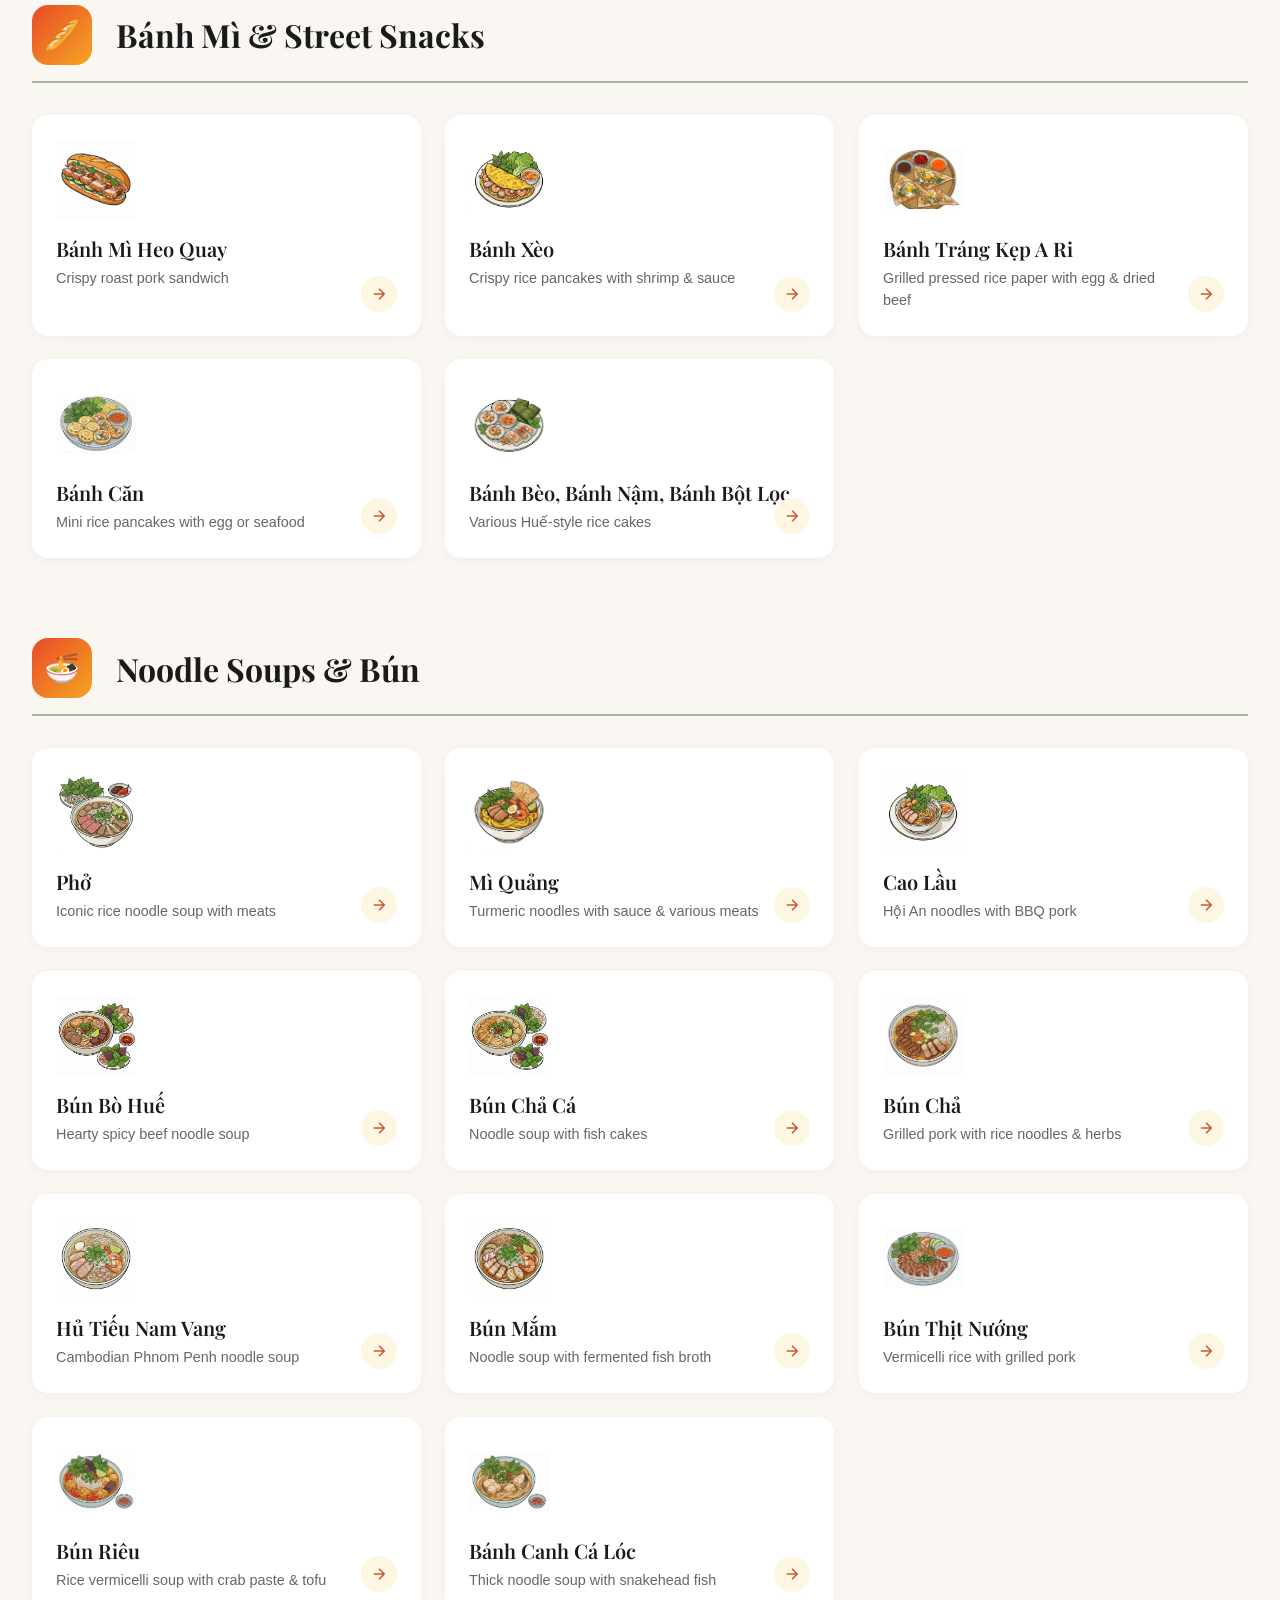
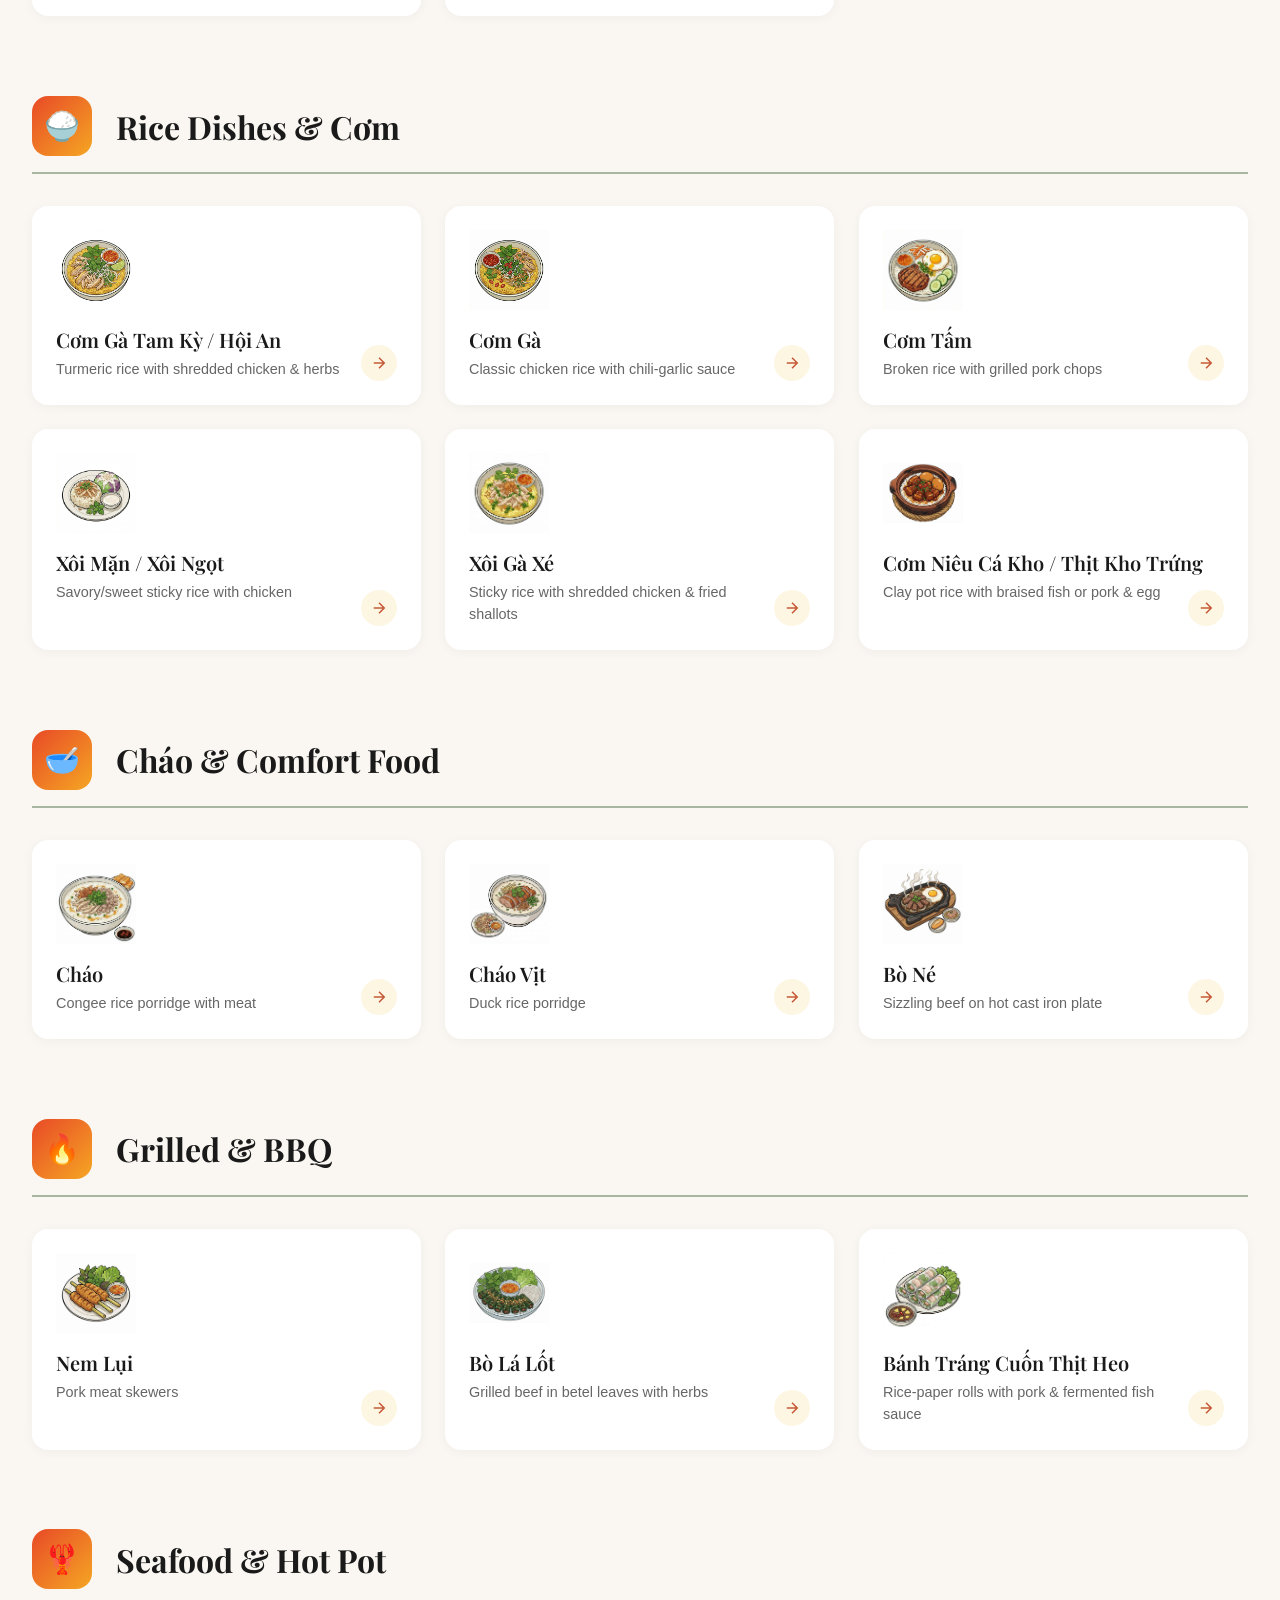
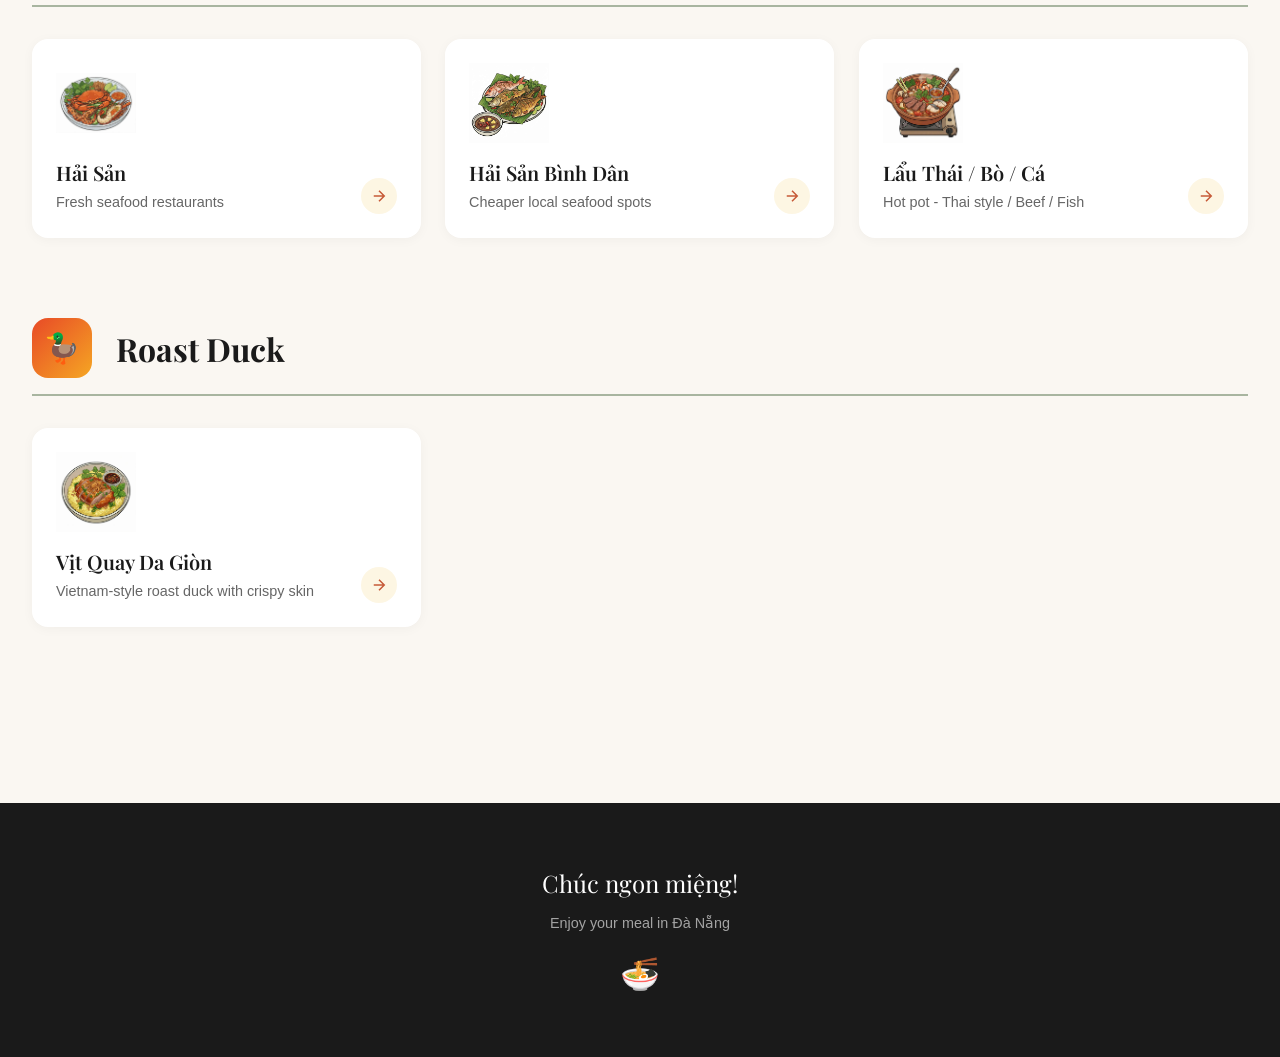
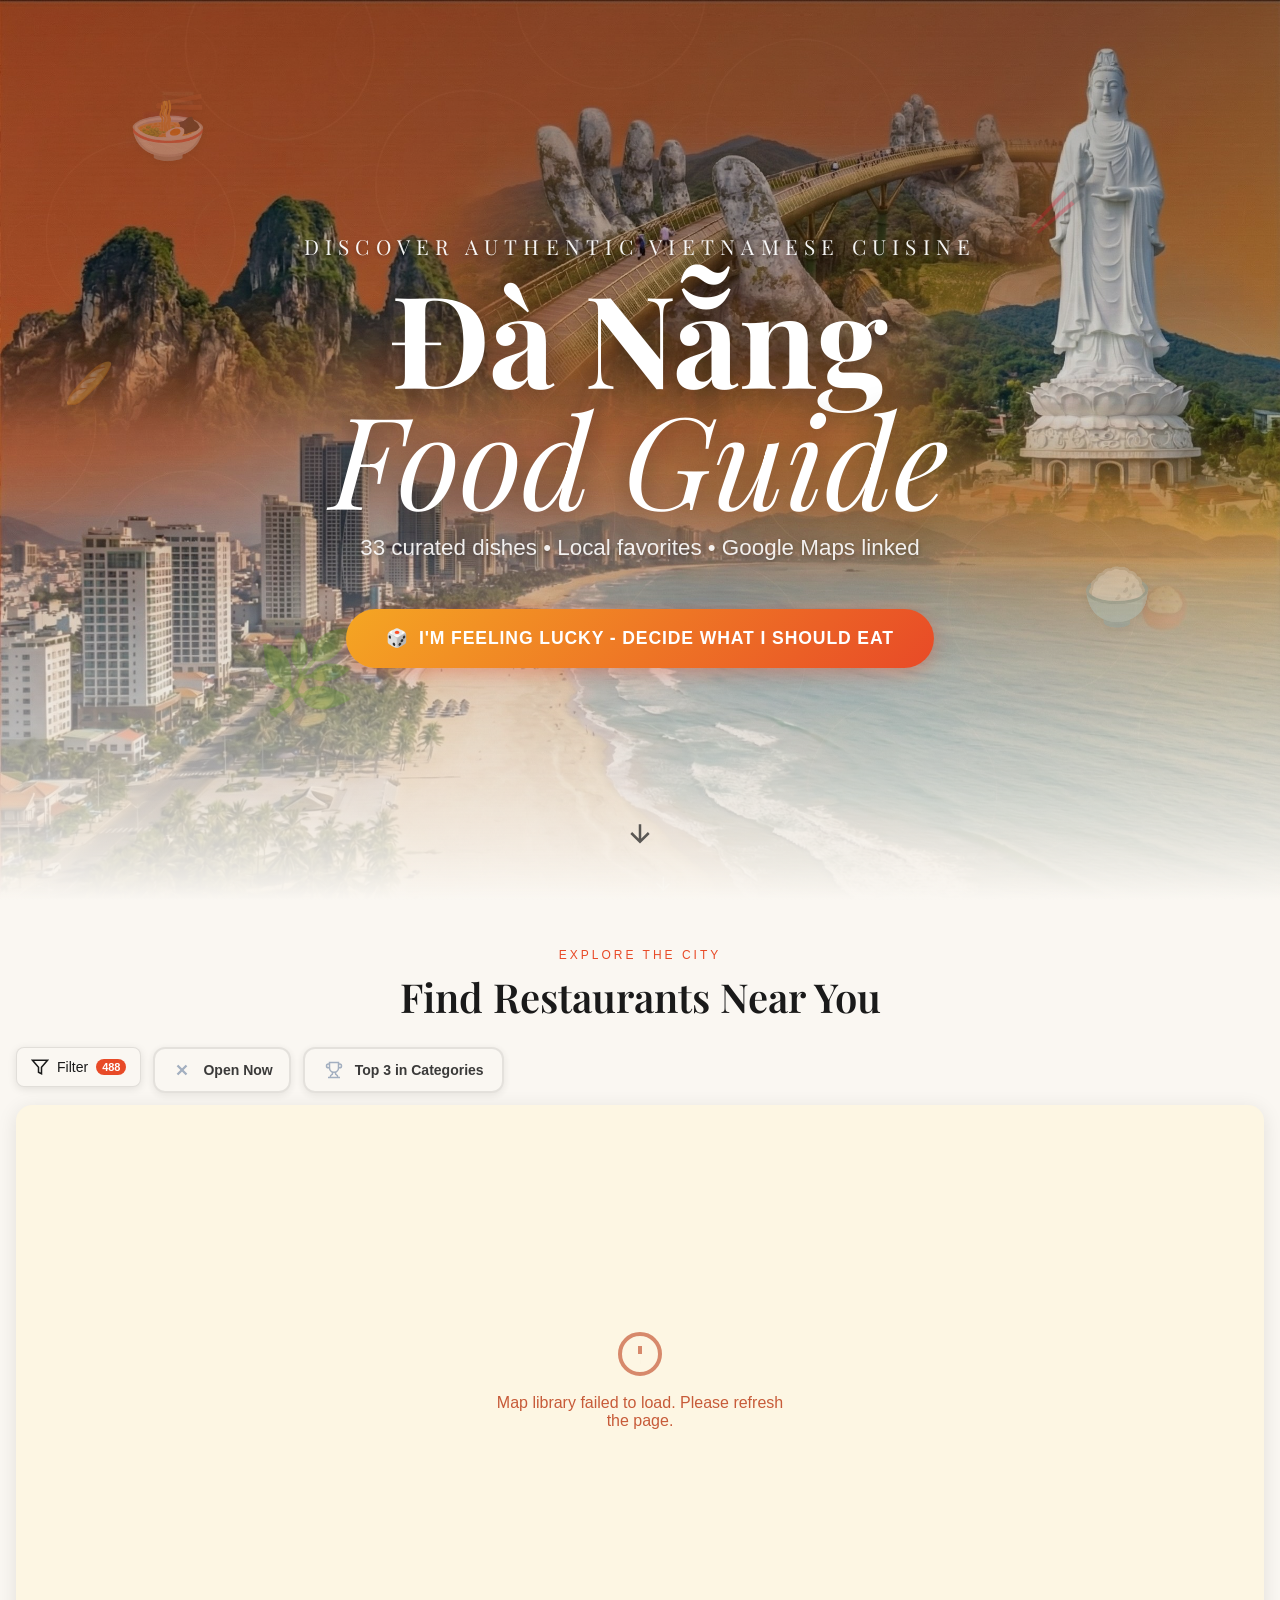
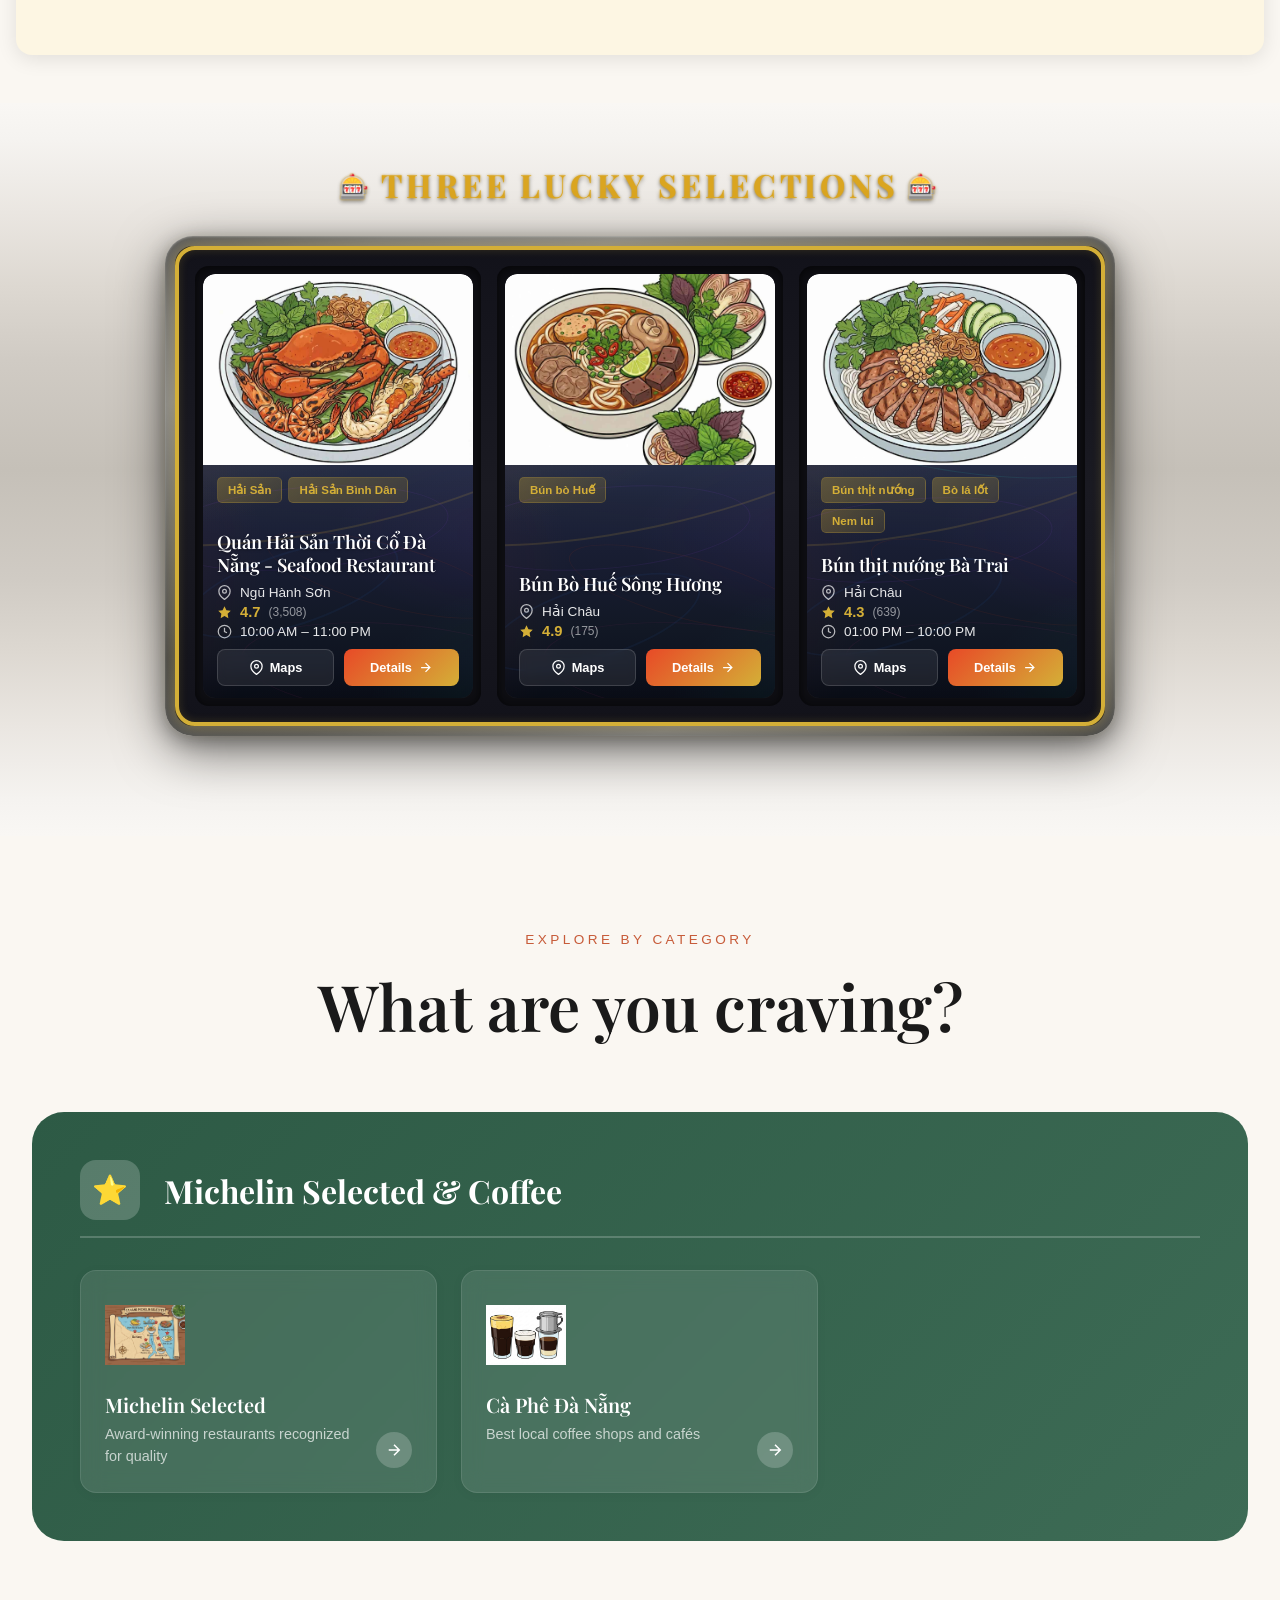
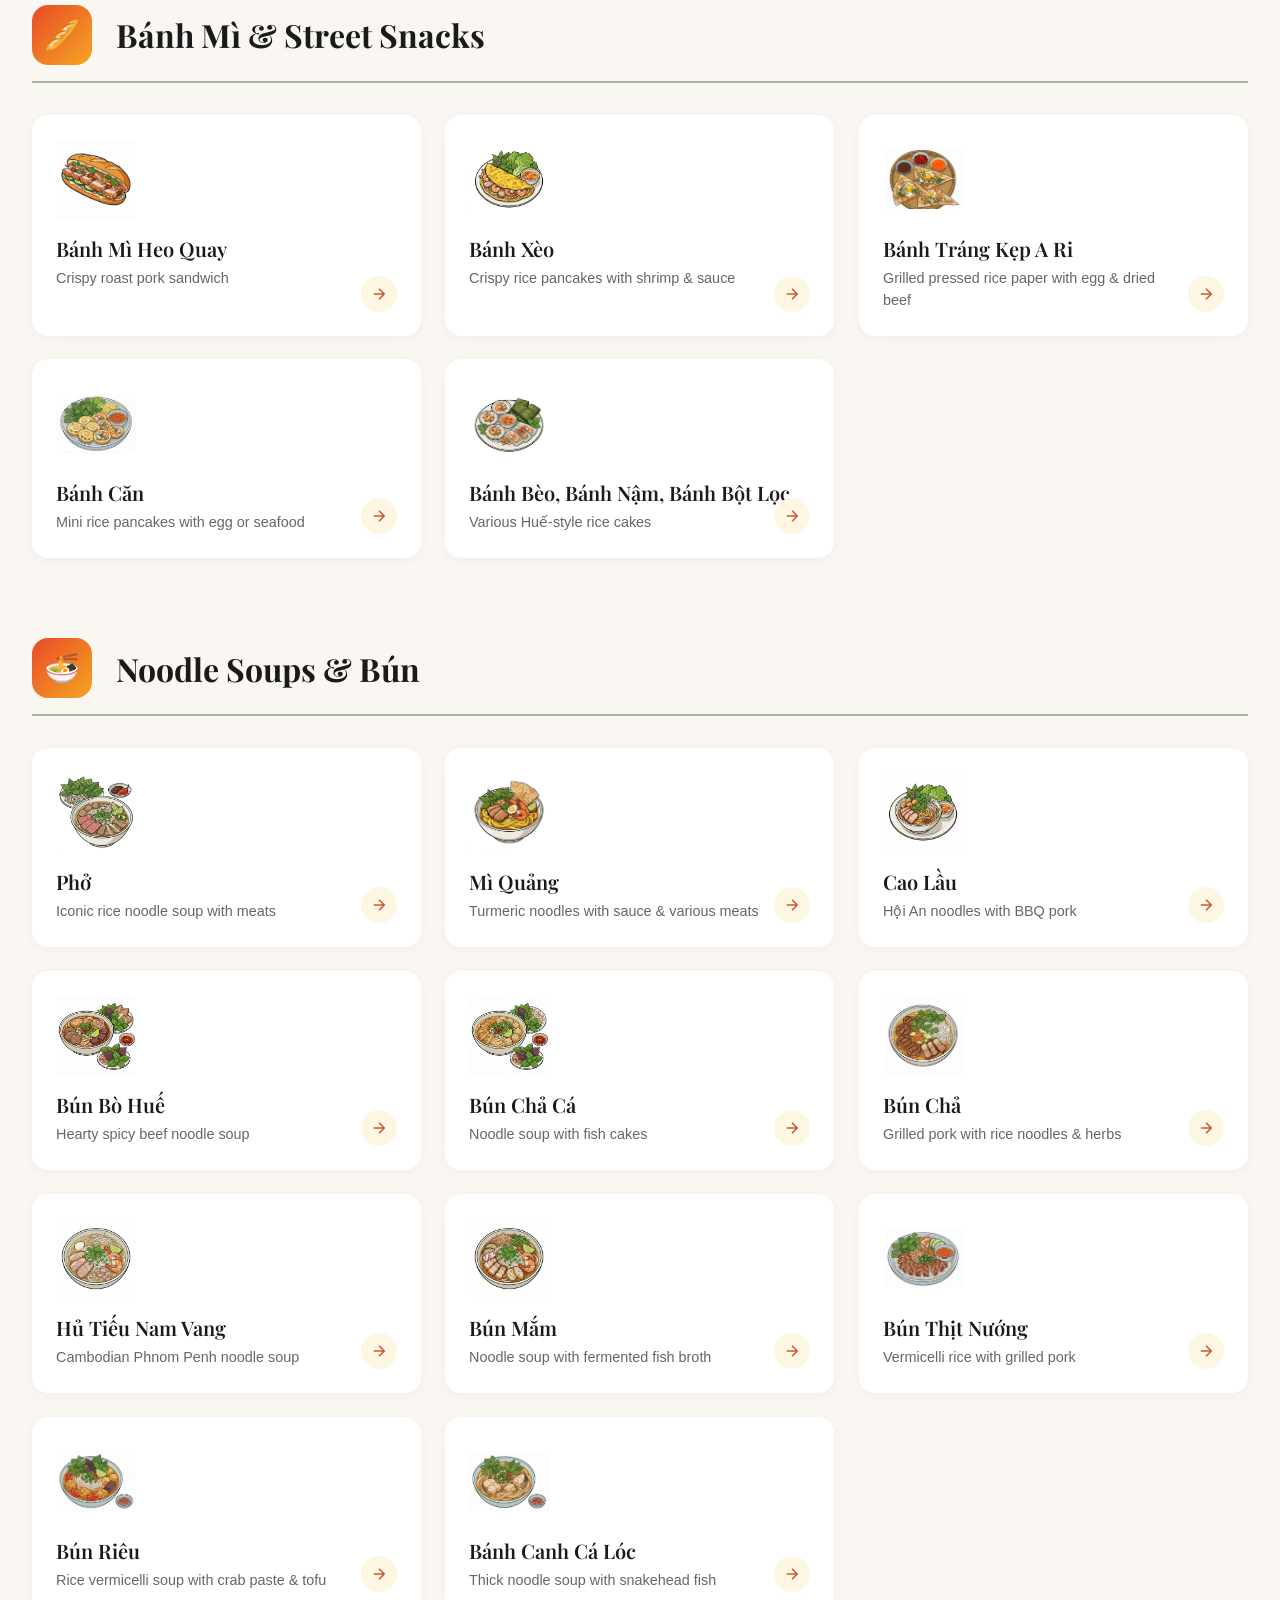
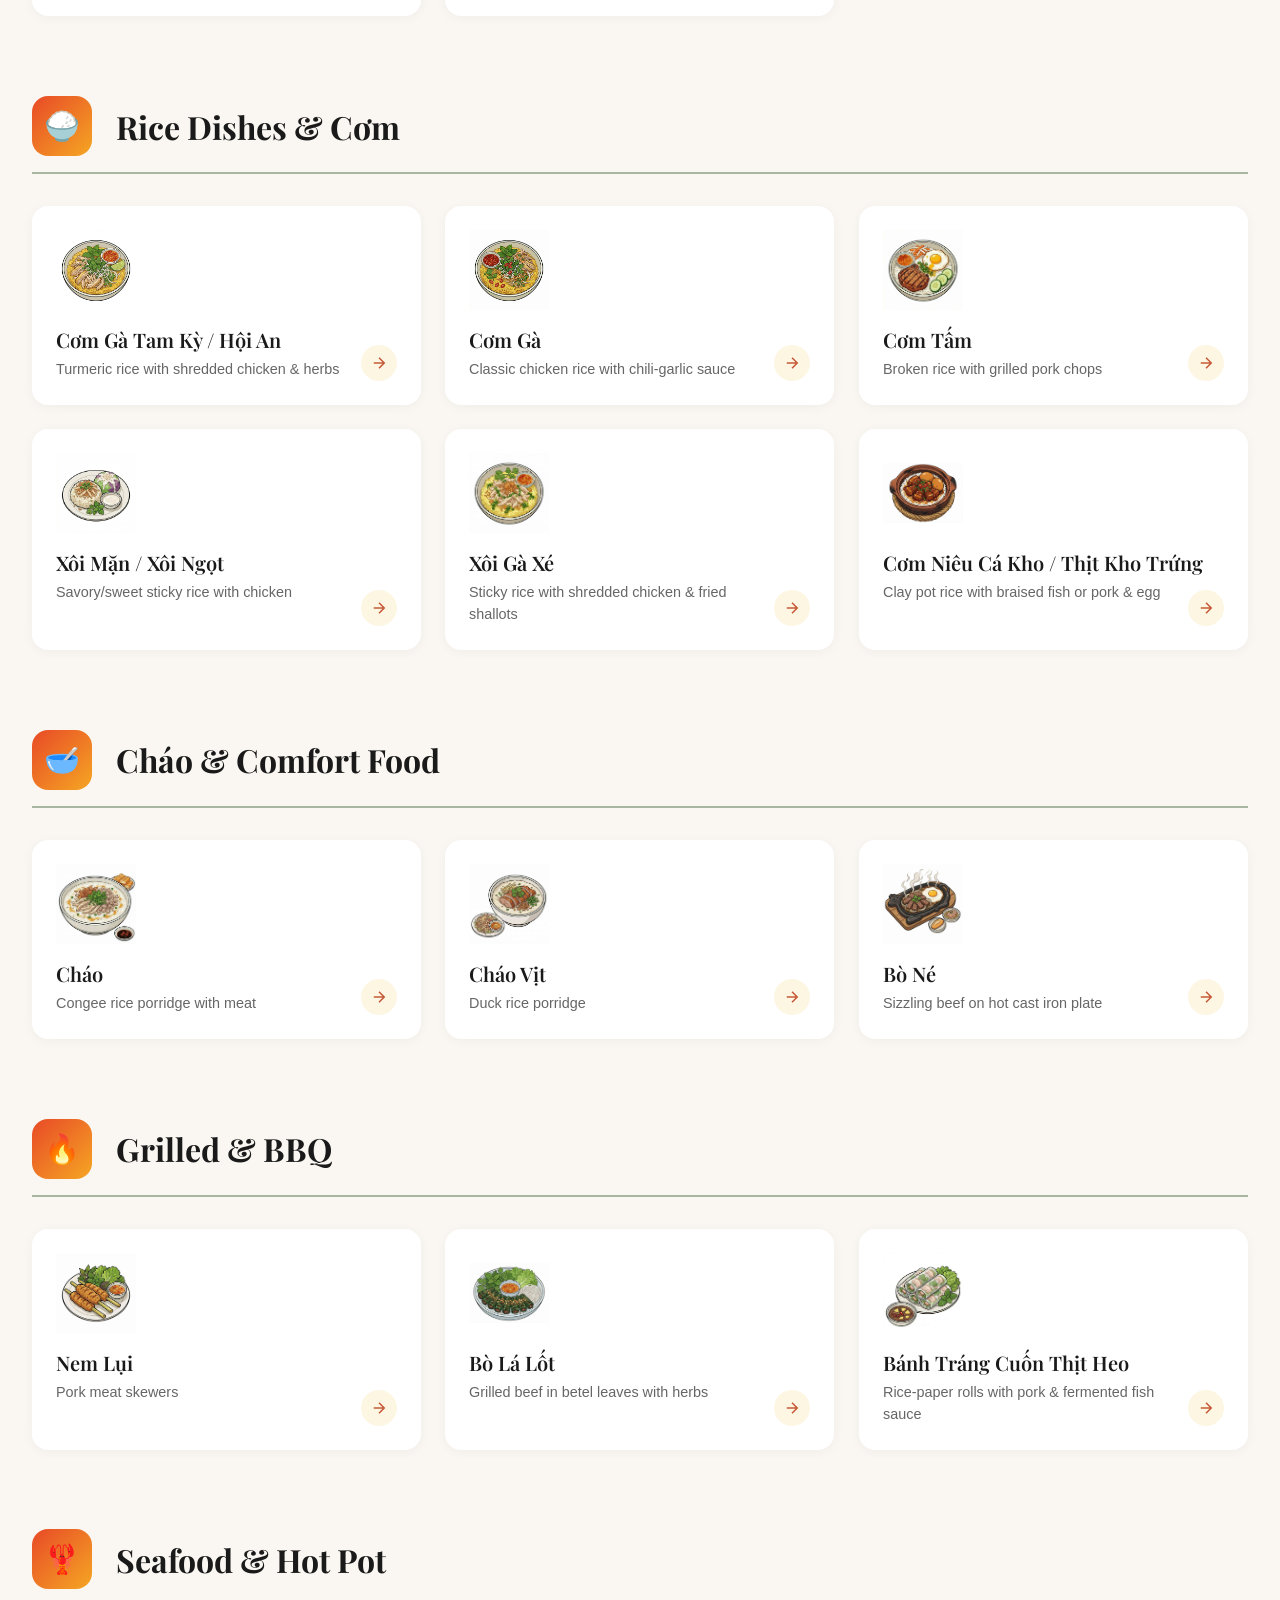
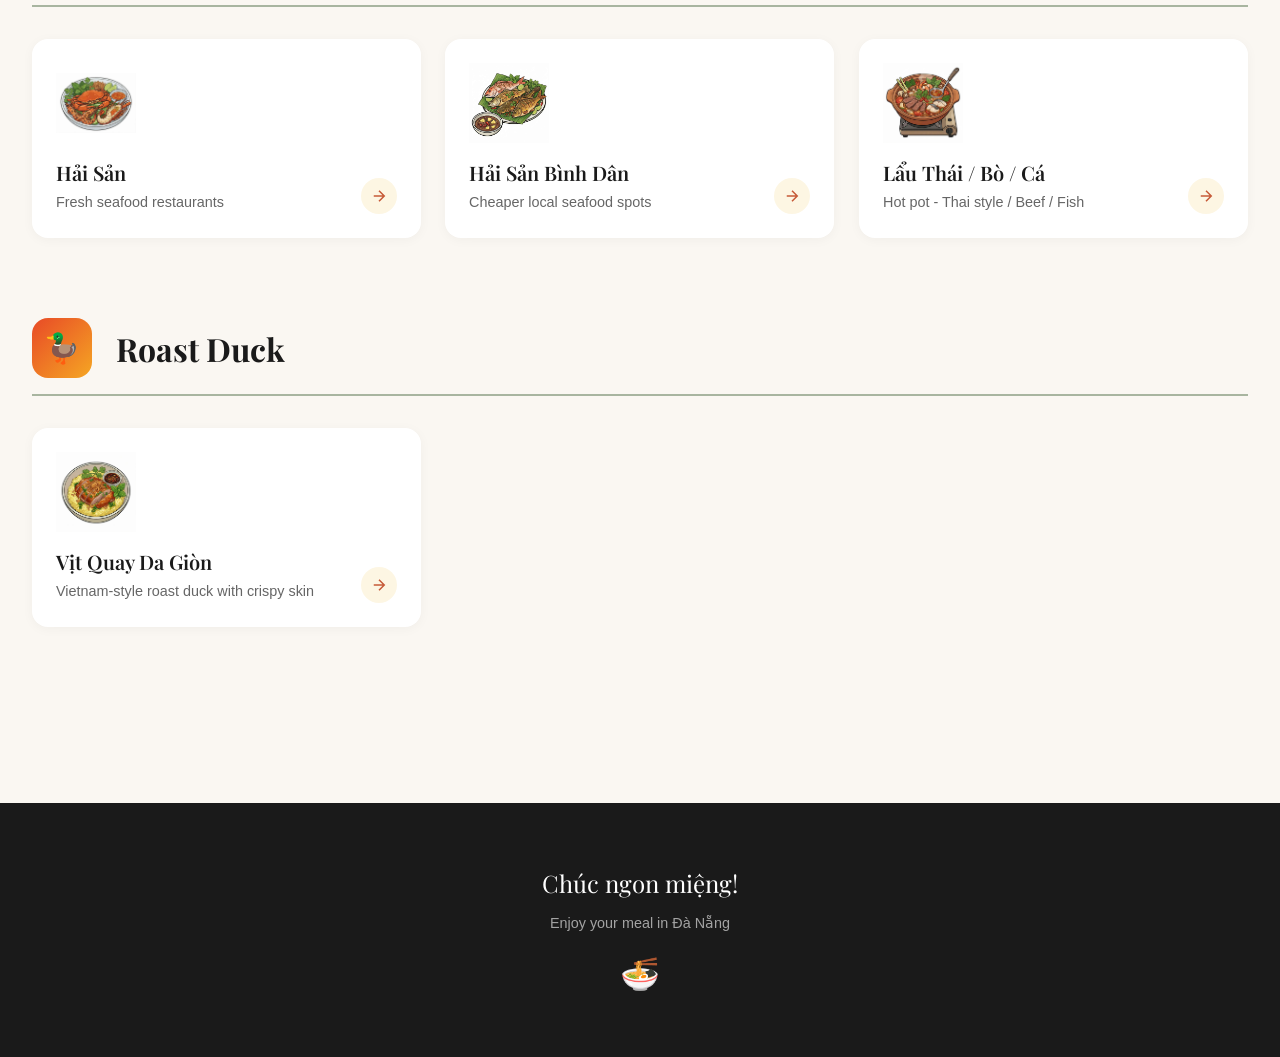
